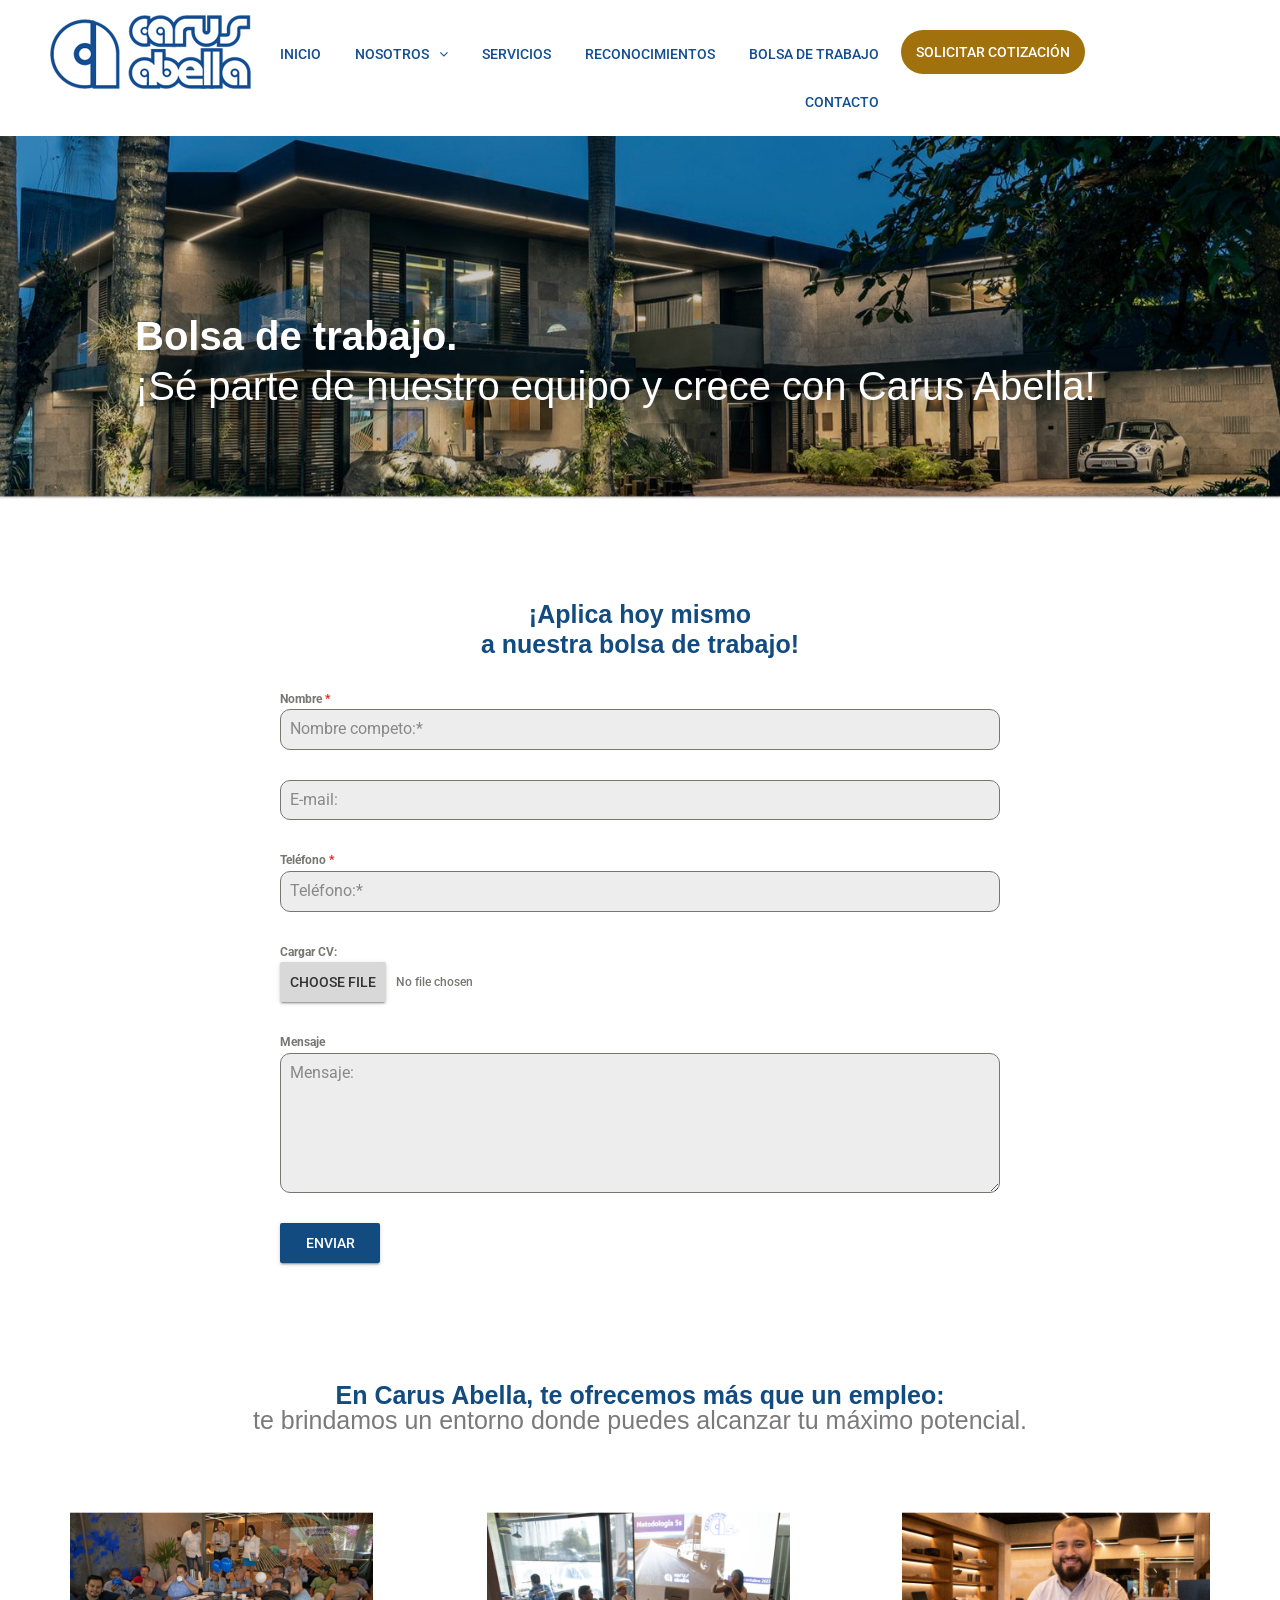
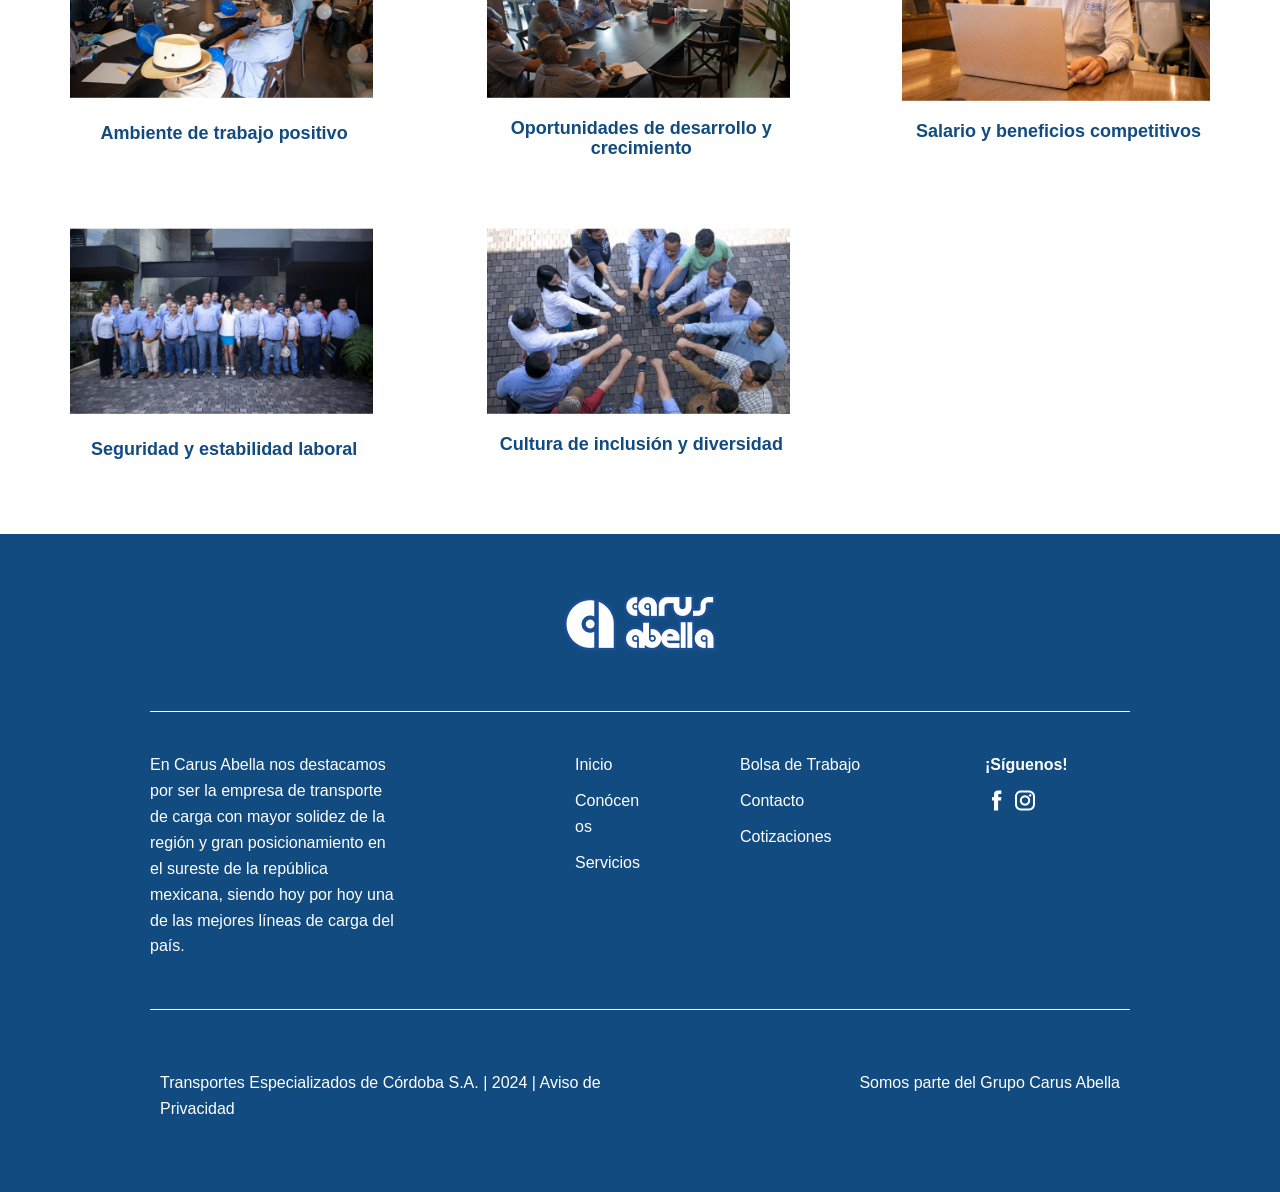
==== bolsa-de-trabajo/index.html @ 5cd4d8a4 "Subir archivos" ====
<!DOCTYPE html>
<html lang="es">

<head><meta charset="UTF-8">
	
	<meta name="viewport" content="width=device-width, initial-scale=1">
	<link rel="profile" href="http://gmpg.org/xfn/11">
		<title>bolsa de trabajo – Carus Abella</title>
<meta name="robots" content="max-image-preview:large">
<link rel="dns-prefetch" href="//fonts.googleapis.com">
<link rel="alternate" type="application/rss+xml" title="Carus Abella » Feed" href="./../feed/index.html">
<link rel="alternate" type="application/rss+xml" title="Carus Abella » RSS de los comentarios" href="./../comments/feed/index.html">
<link rel="alternate" title="oEmbed (JSON)" type="application/json+oembed" href="./../wp-json/oembed/1.0/embed/index.html?url=.%2F%2Fbolsa-de-trabajo%2F">
<link rel="alternate" title="oEmbed (XML)" type="text/xml+oembed" href="./../wp-json/oembed/1.0/embed/index.html?url=.%2F%2Fbolsa-de-trabajo%2F&amp;format=xml">
<style id="wp-img-auto-sizes-contain-inline-css">
img:is([sizes=auto i],[sizes^="auto," i]){contain-intrinsic-size:3000px 1500px}
/*# sourceURL=wp-img-auto-sizes-contain-inline-css */
</style>
<link rel="stylesheet" id="hfe-widgets-style-css" href="./../wp-content/plugins/header-footer-elementor/inc/widgets-css/frontend.css?ver=2.8.8" media="all">
<link rel="stylesheet" id="bootstrap-css" href="./../wp-content/themes/hestia/assets/bootstrap/css/bootstrap.min.css?ver=1.0.2" media="all">
<link rel="stylesheet" id="hestia-font-sizes-css" href="./../wp-content/themes/hestia/assets/css/font-sizes.min.css?ver=3.1.8" media="all">
<style id="wp-emoji-styles-inline-css">

	img.wp-smiley, img.emoji {
		display: inline !important;
		border: none !important;
		box-shadow: none !important;
		height: 1em !important;
		width: 1em !important;
		margin: 0 0.07em !important;
		vertical-align: -0.1em !important;
		background: none !important;
		padding: 0 !important;
	}
/*# sourceURL=wp-emoji-styles-inline-css */
</style>
<style id="classic-theme-styles-inline-css">
/*! This file is auto-generated */
.wp-block-button__link{color:#fff;background-color:#32373c;border-radius:9999px;box-shadow:none;text-decoration:none;padding:calc(.667em + 2px) calc(1.333em + 2px);font-size:1.125em}.wp-block-file__button{background:#32373c;color:#fff;text-decoration:none}
/*# sourceURL=/wp-includes/css/classic-themes.min.css */
</style>
<link rel="stylesheet" id="bplugins-plyrio-css" href="./../wp-content/plugins/html5-video-player/public/css/h5vp.css?ver=2.11.2" media="all">
<style id="safe-svg-svg-icon-style-inline-css">
.safe-svg-cover{text-align:center}.safe-svg-cover .safe-svg-inside{display:inline-block;max-width:100%}.safe-svg-cover svg{fill:currentColor;height:100%;max-height:100%;max-width:100%;width:100%}

/*# sourceURL=./../wp-content/plugins/safe-svg/dist/safe-svg-block-frontend.css */
</style>
<link rel="stylesheet" id="h5vp-view-css" href="./../wp-content/plugins/html5-video-player/build/blocks/view.css?ver=2.11.2" media="all">
<style id="global-styles-inline-css">
:root{--wp--preset--aspect-ratio--square: 1;--wp--preset--aspect-ratio--4-3: 4/3;--wp--preset--aspect-ratio--3-4: 3/4;--wp--preset--aspect-ratio--3-2: 3/2;--wp--preset--aspect-ratio--2-3: 2/3;--wp--preset--aspect-ratio--16-9: 16/9;--wp--preset--aspect-ratio--9-16: 9/16;--wp--preset--color--black: #000000;--wp--preset--color--cyan-bluish-gray: #abb8c3;--wp--preset--color--white: #ffffff;--wp--preset--color--pale-pink: #f78da7;--wp--preset--color--vivid-red: #cf2e2e;--wp--preset--color--luminous-vivid-orange: #ff6900;--wp--preset--color--luminous-vivid-amber: #fcb900;--wp--preset--color--light-green-cyan: #7bdcb5;--wp--preset--color--vivid-green-cyan: #00d084;--wp--preset--color--pale-cyan-blue: #8ed1fc;--wp--preset--color--vivid-cyan-blue: #0693e3;--wp--preset--color--vivid-purple: #9b51e0;--wp--preset--color--accent: #020000;--wp--preset--color--background-color: #ffffff;--wp--preset--color--header-gradient: #a81d84;--wp--preset--gradient--vivid-cyan-blue-to-vivid-purple: linear-gradient(135deg,rgb(6,147,227) 0%,rgb(155,81,224) 100%);--wp--preset--gradient--light-green-cyan-to-vivid-green-cyan: linear-gradient(135deg,rgb(122,220,180) 0%,rgb(0,208,130) 100%);--wp--preset--gradient--luminous-vivid-amber-to-luminous-vivid-orange: linear-gradient(135deg,rgb(252,185,0) 0%,rgb(255,105,0) 100%);--wp--preset--gradient--luminous-vivid-orange-to-vivid-red: linear-gradient(135deg,rgb(255,105,0) 0%,rgb(207,46,46) 100%);--wp--preset--gradient--very-light-gray-to-cyan-bluish-gray: linear-gradient(135deg,rgb(238,238,238) 0%,rgb(169,184,195) 100%);--wp--preset--gradient--cool-to-warm-spectrum: linear-gradient(135deg,rgb(74,234,220) 0%,rgb(151,120,209) 20%,rgb(207,42,186) 40%,rgb(238,44,130) 60%,rgb(251,105,98) 80%,rgb(254,248,76) 100%);--wp--preset--gradient--blush-light-purple: linear-gradient(135deg,rgb(255,206,236) 0%,rgb(152,150,240) 100%);--wp--preset--gradient--blush-bordeaux: linear-gradient(135deg,rgb(254,205,165) 0%,rgb(254,45,45) 50%,rgb(107,0,62) 100%);--wp--preset--gradient--luminous-dusk: linear-gradient(135deg,rgb(255,203,112) 0%,rgb(199,81,192) 50%,rgb(65,88,208) 100%);--wp--preset--gradient--pale-ocean: linear-gradient(135deg,rgb(255,245,203) 0%,rgb(182,227,212) 50%,rgb(51,167,181) 100%);--wp--preset--gradient--electric-grass: linear-gradient(135deg,rgb(202,248,128) 0%,rgb(113,206,126) 100%);--wp--preset--gradient--midnight: linear-gradient(135deg,rgb(2,3,129) 0%,rgb(40,116,252) 100%);--wp--preset--font-size--small: 13px;--wp--preset--font-size--medium: 20px;--wp--preset--font-size--large: 36px;--wp--preset--font-size--x-large: 42px;--wp--preset--spacing--20: 0.44rem;--wp--preset--spacing--30: 0.67rem;--wp--preset--spacing--40: 1rem;--wp--preset--spacing--50: 1.5rem;--wp--preset--spacing--60: 2.25rem;--wp--preset--spacing--70: 3.38rem;--wp--preset--spacing--80: 5.06rem;--wp--preset--shadow--natural: 6px 6px 9px rgba(0, 0, 0, 0.2);--wp--preset--shadow--deep: 12px 12px 50px rgba(0, 0, 0, 0.4);--wp--preset--shadow--sharp: 6px 6px 0px rgba(0, 0, 0, 0.2);--wp--preset--shadow--outlined: 6px 6px 0px -3px rgb(255, 255, 255), 6px 6px rgb(0, 0, 0);--wp--preset--shadow--crisp: 6px 6px 0px rgb(0, 0, 0);}:where(body) { margin: 0; }:where(.is-layout-flex){gap: 0.5em;}:where(.is-layout-grid){gap: 0.5em;}body .is-layout-flex{display: flex;}.is-layout-flex{flex-wrap: wrap;align-items: center;}.is-layout-flex > :is(*, div){margin: 0;}body .is-layout-grid{display: grid;}.is-layout-grid > :is(*, div){margin: 0;}body{padding-top: 0px;padding-right: 0px;padding-bottom: 0px;padding-left: 0px;}:root :where(.wp-element-button, .wp-block-button__link){background-color: #32373c;border-width: 0;color: #fff;font-family: inherit;font-size: inherit;font-style: inherit;font-weight: inherit;letter-spacing: inherit;line-height: inherit;padding-top: calc(0.667em + 2px);padding-right: calc(1.333em + 2px);padding-bottom: calc(0.667em + 2px);padding-left: calc(1.333em + 2px);text-decoration: none;text-transform: inherit;}.has-black-color{color: var(--wp--preset--color--black) !important;}.has-cyan-bluish-gray-color{color: var(--wp--preset--color--cyan-bluish-gray) !important;}.has-white-color{color: var(--wp--preset--color--white) !important;}.has-pale-pink-color{color: var(--wp--preset--color--pale-pink) !important;}.has-vivid-red-color{color: var(--wp--preset--color--vivid-red) !important;}.has-luminous-vivid-orange-color{color: var(--wp--preset--color--luminous-vivid-orange) !important;}.has-luminous-vivid-amber-color{color: var(--wp--preset--color--luminous-vivid-amber) !important;}.has-light-green-cyan-color{color: var(--wp--preset--color--light-green-cyan) !important;}.has-vivid-green-cyan-color{color: var(--wp--preset--color--vivid-green-cyan) !important;}.has-pale-cyan-blue-color{color: var(--wp--preset--color--pale-cyan-blue) !important;}.has-vivid-cyan-blue-color{color: var(--wp--preset--color--vivid-cyan-blue) !important;}.has-vivid-purple-color{color: var(--wp--preset--color--vivid-purple) !important;}.has-accent-color{color: var(--wp--preset--color--accent) !important;}.has-background-color-color{color: var(--wp--preset--color--background-color) !important;}.has-header-gradient-color{color: var(--wp--preset--color--header-gradient) !important;}.has-black-background-color{background-color: var(--wp--preset--color--black) !important;}.has-cyan-bluish-gray-background-color{background-color: var(--wp--preset--color--cyan-bluish-gray) !important;}.has-white-background-color{background-color: var(--wp--preset--color--white) !important;}.has-pale-pink-background-color{background-color: var(--wp--preset--color--pale-pink) !important;}.has-vivid-red-background-color{background-color: var(--wp--preset--color--vivid-red) !important;}.has-luminous-vivid-orange-background-color{background-color: var(--wp--preset--color--luminous-vivid-orange) !important;}.has-luminous-vivid-amber-background-color{background-color: var(--wp--preset--color--luminous-vivid-amber) !important;}.has-light-green-cyan-background-color{background-color: var(--wp--preset--color--light-green-cyan) !important;}.has-vivid-green-cyan-background-color{background-color: var(--wp--preset--color--vivid-green-cyan) !important;}.has-pale-cyan-blue-background-color{background-color: var(--wp--preset--color--pale-cyan-blue) !important;}.has-vivid-cyan-blue-background-color{background-color: var(--wp--preset--color--vivid-cyan-blue) !important;}.has-vivid-purple-background-color{background-color: var(--wp--preset--color--vivid-purple) !important;}.has-accent-background-color{background-color: var(--wp--preset--color--accent) !important;}.has-background-color-background-color{background-color: var(--wp--preset--color--background-color) !important;}.has-header-gradient-background-color{background-color: var(--wp--preset--color--header-gradient) !important;}.has-black-border-color{border-color: var(--wp--preset--color--black) !important;}.has-cyan-bluish-gray-border-color{border-color: var(--wp--preset--color--cyan-bluish-gray) !important;}.has-white-border-color{border-color: var(--wp--preset--color--white) !important;}.has-pale-pink-border-color{border-color: var(--wp--preset--color--pale-pink) !important;}.has-vivid-red-border-color{border-color: var(--wp--preset--color--vivid-red) !important;}.has-luminous-vivid-orange-border-color{border-color: var(--wp--preset--color--luminous-vivid-orange) !important;}.has-luminous-vivid-amber-border-color{border-color: var(--wp--preset--color--luminous-vivid-amber) !important;}.has-light-green-cyan-border-color{border-color: var(--wp--preset--color--light-green-cyan) !important;}.has-vivid-green-cyan-border-color{border-color: var(--wp--preset--color--vivid-green-cyan) !important;}.has-pale-cyan-blue-border-color{border-color: var(--wp--preset--color--pale-cyan-blue) !important;}.has-vivid-cyan-blue-border-color{border-color: var(--wp--preset--color--vivid-cyan-blue) !important;}.has-vivid-purple-border-color{border-color: var(--wp--preset--color--vivid-purple) !important;}.has-accent-border-color{border-color: var(--wp--preset--color--accent) !important;}.has-background-color-border-color{border-color: var(--wp--preset--color--background-color) !important;}.has-header-gradient-border-color{border-color: var(--wp--preset--color--header-gradient) !important;}.has-vivid-cyan-blue-to-vivid-purple-gradient-background{background: var(--wp--preset--gradient--vivid-cyan-blue-to-vivid-purple) !important;}.has-light-green-cyan-to-vivid-green-cyan-gradient-background{background: var(--wp--preset--gradient--light-green-cyan-to-vivid-green-cyan) !important;}.has-luminous-vivid-amber-to-luminous-vivid-orange-gradient-background{background: var(--wp--preset--gradient--luminous-vivid-amber-to-luminous-vivid-orange) !important;}.has-luminous-vivid-orange-to-vivid-red-gradient-background{background: var(--wp--preset--gradient--luminous-vivid-orange-to-vivid-red) !important;}.has-very-light-gray-to-cyan-bluish-gray-gradient-background{background: var(--wp--preset--gradient--very-light-gray-to-cyan-bluish-gray) !important;}.has-cool-to-warm-spectrum-gradient-background{background: var(--wp--preset--gradient--cool-to-warm-spectrum) !important;}.has-blush-light-purple-gradient-background{background: var(--wp--preset--gradient--blush-light-purple) !important;}.has-blush-bordeaux-gradient-background{background: var(--wp--preset--gradient--blush-bordeaux) !important;}.has-luminous-dusk-gradient-background{background: var(--wp--preset--gradient--luminous-dusk) !important;}.has-pale-ocean-gradient-background{background: var(--wp--preset--gradient--pale-ocean) !important;}.has-electric-grass-gradient-background{background: var(--wp--preset--gradient--electric-grass) !important;}.has-midnight-gradient-background{background: var(--wp--preset--gradient--midnight) !important;}.has-small-font-size{font-size: var(--wp--preset--font-size--small) !important;}.has-medium-font-size{font-size: var(--wp--preset--font-size--medium) !important;}.has-large-font-size{font-size: var(--wp--preset--font-size--large) !important;}.has-x-large-font-size{font-size: var(--wp--preset--font-size--x-large) !important;}
:root :where(.wp-block-icon svg){width: 24px;}
:where(.wp-block-post-template.is-layout-flex){gap: 1.25em;}:where(.wp-block-post-template.is-layout-grid){gap: 1.25em;}
:where(.wp-block-term-template.is-layout-flex){gap: 1.25em;}:where(.wp-block-term-template.is-layout-grid){gap: 1.25em;}
:where(.wp-block-columns.is-layout-flex){gap: 2em;}:where(.wp-block-columns.is-layout-grid){gap: 2em;}
:root :where(.wp-block-pullquote){font-size: 1.5em;line-height: 1.6;}
/*# sourceURL=global-styles-inline-css */
</style>
<link rel="stylesheet" id="menu-image-css" href="./../wp-content/plugins/menu-image/includes/css/menu-image.css?ver=3.13" media="all">
<link rel="stylesheet" id="dashicons-css" href="./../wp-includes/css/dashicons.min.css?ver=7.0" media="all">
<link rel="stylesheet" id="hfe-style-css" href="./../wp-content/plugins/header-footer-elementor/assets/css/header-footer-elementor.css?ver=2.8.8" media="all">
<link rel="stylesheet" id="elementor-frontend-css" href="./../wp-content/plugins/elementor/assets/css/frontend.min.css?ver=4.0.9" media="all">
<style id="elementor-frontend-inline-css">
.elementor-kit-5{--e-global-color-primary:#6EC1E4;--e-global-color-secondary:#54595F;--e-global-color-text:#7A7A7A;--e-global-color-accent:#61CE70;--e-global-typography-primary-font-family:"Roboto";--e-global-typography-primary-font-weight:600;--e-global-typography-secondary-font-family:"Roboto Slab";--e-global-typography-secondary-font-weight:400;--e-global-typography-text-font-family:"Roboto";--e-global-typography-text-font-weight:400;--e-global-typography-accent-font-family:"Roboto";--e-global-typography-accent-font-weight:500;}.elementor-section.elementor-section-boxed > .elementor-container{max-width:1140px;}.e-con{--container-max-width:1140px;}.elementor-widget:not(:last-child){margin-block-end:20px;}.elementor-element{--widgets-spacing:20px 20px;--widgets-spacing-row:20px;--widgets-spacing-column:20px;}{}h1.entry-title{display:var(--page-title-display);}@media(max-width:1024px){.elementor-section.elementor-section-boxed > .elementor-container{max-width:1024px;}.e-con{--container-max-width:1024px;}}@media(max-width:767px){.elementor-section.elementor-section-boxed > .elementor-container{max-width:767px;}.e-con{--container-max-width:767px;}}
.elementor-widget-image .widget-image-caption{color:var( --e-global-color-text );font-family:var( --e-global-typography-text-font-family ), Sans-serif;font-weight:var( --e-global-typography-text-font-weight );}.elementor-widget-text-editor{font-family:var( --e-global-typography-text-font-family ), Sans-serif;font-weight:var( --e-global-typography-text-font-weight );color:var( --e-global-color-text );}.elementor-widget-text-editor.elementor-drop-cap-view-stacked .elementor-drop-cap{background-color:var( --e-global-color-primary );}.elementor-widget-text-editor.elementor-drop-cap-view-framed .elementor-drop-cap, .elementor-widget-text-editor.elementor-drop-cap-view-default .elementor-drop-cap{color:var( --e-global-color-primary );border-color:var( --e-global-color-primary );}.elementor-2999 .elementor-element.elementor-element-6e03556 > .elementor-widget-container{padding:0px 0px 0px 135px;}.elementor-2999 .elementor-element.elementor-element-6e03556{top:20vh;font-family:"Arial", Sans-serif;font-size:40px;font-weight:300;line-height:40px;color:#FFFFFF;}.elementor-2999 .elementor-element.elementor-element-9365254{--spacer-size:50px;}.elementor-2999 .elementor-element.elementor-element-f4ac212{text-align:center;font-family:"Arial", Sans-serif;font-size:25px;font-weight:400;line-height:30px;}.elementor-2999 .elementor-element.elementor-element-7ba4df1 > .elementor-widget-container{padding:0px 200px 0px 200px;}.elementor-2999 .elementor-element.elementor-element-4d7bbac{--spacer-size:50px;}.elementor-2999 .elementor-element.elementor-element-529a1b4{text-align:center;font-family:"Arial", Sans-serif;font-size:25px;font-weight:400;line-height:25px;}.elementor-2999 .elementor-element.elementor-element-9777c4f{--spacer-size:49px;}.elementor-2999 .elementor-element.elementor-element-191737a > .elementor-element-populated{border-style:solid;border-width:0px 0px 0px 0px;border-color:#C5C5C9;}.elementor-2999 .elementor-element.elementor-element-e1379dc img{border-radius:0px 0px 0px 0px;}.elementor-2999 .elementor-element.elementor-element-f38fb76 > .elementor-widget-container{margin:0px 0px 0px 0px;padding:0px 0px 0px 5px;}.elementor-2999 .elementor-element.elementor-element-f38fb76{text-align:center;font-family:"Arial", Sans-serif;font-size:18px;font-weight:400;line-height:30px;}.elementor-2999 .elementor-element.elementor-element-3965e87 > .elementor-element-populated{border-style:solid;border-width:0px 0px 0px 0px;border-color:#C5C5C9;}.elementor-2999 .elementor-element.elementor-element-d122983 img{border-radius:0px 0px 0px 0px;}.elementor-2999 .elementor-element.elementor-element-5b61794 > .elementor-widget-container{margin:0px 0px 0px 0px;padding:0px 0px 0px 5px;}.elementor-2999 .elementor-element.elementor-element-5b61794{text-align:center;font-family:"Arial", Sans-serif;font-size:18px;font-weight:400;line-height:20px;}.elementor-2999 .elementor-element.elementor-element-4f1ffe4 > .elementor-element-populated{border-style:solid;border-width:0px 0px 0px 0px;border-color:#C5C5C9;}.elementor-2999 .elementor-element.elementor-element-4f1ffe4 > .elementor-element-populated, .elementor-2999 .elementor-element.elementor-element-4f1ffe4 > .elementor-element-populated > .elementor-background-overlay, .elementor-2999 .elementor-element.elementor-element-4f1ffe4 > .elementor-background-slideshow{border-radius:0px 0px 0px 0px;}.elementor-2999 .elementor-element.elementor-element-2f3002d img{border-radius:0px 0px 0px 0px;}.elementor-2999 .elementor-element.elementor-element-ab7e2c0 > .elementor-widget-container{margin:0px 0px 0px 0px;padding:0px 0px 0px 5px;}.elementor-2999 .elementor-element.elementor-element-ab7e2c0{text-align:center;font-family:"Arial", Sans-serif;font-size:18px;font-weight:400;line-height:20px;}.elementor-2999 .elementor-element.elementor-element-907b21e{--spacer-size:50px;}.elementor-2999 .elementor-element.elementor-element-3047588 > .elementor-element-populated{border-style:solid;border-width:0px 0px 0px 0px;border-color:#C5C5C9;}.elementor-2999 .elementor-element.elementor-element-4208e9c img{border-radius:0px 0px 0px 0px;}.elementor-2999 .elementor-element.elementor-element-4898b20 > .elementor-widget-container{margin:0px 0px 0px 0px;padding:0px 0px 0px 5px;}.elementor-2999 .elementor-element.elementor-element-4898b20{text-align:center;font-family:"Arial", Sans-serif;font-size:18px;font-weight:400;line-height:30px;}.elementor-2999 .elementor-element.elementor-element-a272a7b > .elementor-element-populated{border-style:solid;border-width:0px 0px 0px 0px;border-color:#C5C5C9;}.elementor-2999 .elementor-element.elementor-element-6572ff7 img{border-radius:0px 0px 0px 0px;}.elementor-2999 .elementor-element.elementor-element-a1c27c8 > .elementor-widget-container{margin:0px 0px 0px 0px;padding:0px 0px 0px 5px;}.elementor-2999 .elementor-element.elementor-element-a1c27c8{text-align:center;font-family:"Arial", Sans-serif;font-size:18px;font-weight:400;line-height:20px;}.elementor-2999 .elementor-element.elementor-element-1f1ef4b > .elementor-element-populated{border-style:solid;border-width:0px 0px 0px 0px;border-color:#C5C5C9;}.elementor-2999 .elementor-element.elementor-element-1f1ef4b > .elementor-element-populated, .elementor-2999 .elementor-element.elementor-element-1f1ef4b > .elementor-element-populated > .elementor-background-overlay, .elementor-2999 .elementor-element.elementor-element-1f1ef4b > .elementor-background-slideshow{border-radius:0px 0px 0px 0px;}.elementor-2999 .elementor-element.elementor-element-cbbe974{--spacer-size:50px;}.elementor-2999 .elementor-element.elementor-element-33eeb5e > .elementor-widget-container{padding:0px 0px 0px 135px;}.elementor-2999 .elementor-element.elementor-element-33eeb5e{top:20vh;font-family:"Arial", Sans-serif;font-size:40px;font-weight:300;line-height:40px;color:#FFFFFF;}.elementor-2999 .elementor-element.elementor-element-855ef41{text-align:center;font-family:"Arial", Sans-serif;font-size:25px;font-weight:400;line-height:30px;}.elementor-2999 .elementor-element.elementor-element-f0a836b > .elementor-widget-container{padding:0px 200px 0px 200px;}.elementor-2999 .elementor-element.elementor-element-2d480ae{text-align:center;font-family:"Arial", Sans-serif;font-size:25px;font-weight:400;line-height:25px;}.elementor-2999 .elementor-element.elementor-element-6b2e16b > .elementor-element-populated{border-style:solid;border-width:0px 0px 0px 0px;border-color:#C5C5C9;}.elementor-2999 .elementor-element.elementor-element-898d9a2 img{border-radius:0px 0px 0px 0px;}.elementor-2999 .elementor-element.elementor-element-bdb1030 > .elementor-widget-container{margin:0px 0px 0px 0px;padding:0px 0px 0px 5px;}.elementor-2999 .elementor-element.elementor-element-bdb1030{text-align:center;font-family:"Arial", Sans-serif;font-size:18px;font-weight:400;line-height:30px;}.elementor-2999 .elementor-element.elementor-element-1d609b7 > .elementor-element-populated{border-style:solid;border-width:0px 0px 0px 0px;border-color:#C5C5C9;}.elementor-2999 .elementor-element.elementor-element-2d7e07e img{border-radius:0px 0px 0px 0px;}.elementor-2999 .elementor-element.elementor-element-ee02526 > .elementor-widget-container{margin:0px 0px 0px 0px;padding:0px 0px 0px 5px;}.elementor-2999 .elementor-element.elementor-element-ee02526{text-align:center;font-family:"Arial", Sans-serif;font-size:18px;font-weight:400;line-height:20px;}.elementor-2999 .elementor-element.elementor-element-3076d3d > .elementor-element-populated{border-style:solid;border-width:0px 0px 0px 0px;border-color:#C5C5C9;}.elementor-2999 .elementor-element.elementor-element-3076d3d > .elementor-element-populated, .elementor-2999 .elementor-element.elementor-element-3076d3d > .elementor-element-populated > .elementor-background-overlay, .elementor-2999 .elementor-element.elementor-element-3076d3d > .elementor-background-slideshow{border-radius:0px 0px 0px 0px;}.elementor-2999 .elementor-element.elementor-element-f3530dd img{border-radius:0px 0px 0px 0px;}.elementor-2999 .elementor-element.elementor-element-b09d57b > .elementor-widget-container{margin:0px 0px 0px 0px;padding:0px 0px 0px 5px;}.elementor-2999 .elementor-element.elementor-element-b09d57b{text-align:center;font-family:"Arial", Sans-serif;font-size:18px;font-weight:400;line-height:20px;}.elementor-2999 .elementor-element.elementor-element-7b996d9 > .elementor-element-populated{border-style:solid;border-width:0px 0px 0px 0px;border-color:#C5C5C9;}.elementor-2999 .elementor-element.elementor-element-796e6f8 img{border-radius:0px 0px 0px 0px;}.elementor-2999 .elementor-element.elementor-element-3f36c82 > .elementor-widget-container{margin:0px 0px 0px 0px;padding:0px 0px 0px 5px;}.elementor-2999 .elementor-element.elementor-element-3f36c82{text-align:center;font-family:"Arial", Sans-serif;font-size:18px;font-weight:400;line-height:30px;}.elementor-2999 .elementor-element.elementor-element-5749b90 > .elementor-element-populated{border-style:solid;border-width:0px 0px 0px 0px;border-color:#C5C5C9;}.elementor-2999 .elementor-element.elementor-element-2c5514e img{border-radius:0px 0px 0px 0px;}.elementor-2999 .elementor-element.elementor-element-5411cee > .elementor-widget-container{margin:0px 0px 0px 0px;padding:0px 0px 0px 5px;}.elementor-2999 .elementor-element.elementor-element-5411cee{text-align:center;font-family:"Arial", Sans-serif;font-size:18px;font-weight:400;line-height:20px;}.elementor-2999 .elementor-element.elementor-element-d28620d > .elementor-element-populated{border-style:solid;border-width:0px 0px 0px 0px;border-color:#C5C5C9;}.elementor-2999 .elementor-element.elementor-element-d28620d > .elementor-element-populated, .elementor-2999 .elementor-element.elementor-element-d28620d > .elementor-element-populated > .elementor-background-overlay, .elementor-2999 .elementor-element.elementor-element-d28620d > .elementor-background-slideshow{border-radius:0px 0px 0px 0px;}@media(max-width:767px){.elementor-2999 .elementor-element.elementor-element-33eeb5e > .elementor-widget-container{padding:0px 15px 0px 15px;}.elementor-2999 .elementor-element.elementor-element-33eeb5e{top:15vh;font-size:30px;line-height:1em;}.elementor-2999 .elementor-element.elementor-element-f0a836b > .elementor-widget-container{padding:0px 0px 0px 15px;}.elementor-2999 .elementor-element.elementor-element-2d480ae > .elementor-widget-container{padding:0px 0px 30px 0px;}.elementor-2999 .elementor-element.elementor-element-6b2e16b > .elementor-element-populated{padding:0px 15px 0px 15px;}.elementor-2999 .elementor-element.elementor-element-bdb1030 > .elementor-widget-container{padding:0px 0px 15px 0px;}.elementor-2999 .elementor-element.elementor-element-1d609b7 > .elementor-element-populated{padding:0px 15px 0px 15px;}.elementor-2999 .elementor-element.elementor-element-ee02526 > .elementor-widget-container{padding:0px 0px 30px 0px;}.elementor-2999 .elementor-element.elementor-element-3076d3d > .elementor-element-populated{padding:0px 15px 0px 15px;}.elementor-2999 .elementor-element.elementor-element-b09d57b > .elementor-widget-container{padding:0px 0px 30px 0px;}.elementor-2999 .elementor-element.elementor-element-7b996d9 > .elementor-element-populated{padding:0px 15px 0px 15px;}.elementor-2999 .elementor-element.elementor-element-3f36c82 > .elementor-widget-container{padding:0px 0px 30px 0px;}.elementor-2999 .elementor-element.elementor-element-5749b90 > .elementor-element-populated{padding:0px 15px 0px 15px;}.elementor-2999 .elementor-element.elementor-element-5411cee > .elementor-widget-container{padding:0px 0px 30px 0px;}}@media(min-width:768px){.elementor-2999 .elementor-element.elementor-element-191737a{width:26.6%;}.elementor-2999 .elementor-element.elementor-element-f365b3a{width:10%;}.elementor-2999 .elementor-element.elementor-element-3965e87{width:26.6%;}.elementor-2999 .elementor-element.elementor-element-712caca{width:9.8%;}.elementor-2999 .elementor-element.elementor-element-4f1ffe4{width:27%;}.elementor-2999 .elementor-element.elementor-element-3047588{width:26.6%;}.elementor-2999 .elementor-element.elementor-element-f5b1a58{width:10%;}.elementor-2999 .elementor-element.elementor-element-a272a7b{width:26.6%;}.elementor-2999 .elementor-element.elementor-element-0255bf6{width:9.8%;}.elementor-2999 .elementor-element.elementor-element-1f1ef4b{width:27%;}.elementor-2999 .elementor-element.elementor-element-6b2e16b{width:26.6%;}.elementor-2999 .elementor-element.elementor-element-a08f266{width:10%;}.elementor-2999 .elementor-element.elementor-element-1d609b7{width:26.6%;}.elementor-2999 .elementor-element.elementor-element-d172891{width:9.8%;}.elementor-2999 .elementor-element.elementor-element-3076d3d{width:27%;}.elementor-2999 .elementor-element.elementor-element-7b996d9{width:26.6%;}.elementor-2999 .elementor-element.elementor-element-840198c{width:10%;}.elementor-2999 .elementor-element.elementor-element-5749b90{width:26.6%;}.elementor-2999 .elementor-element.elementor-element-9ea36c5{width:9.8%;}.elementor-2999 .elementor-element.elementor-element-d28620d{width:27%;}}
.elementor-412 .elementor-element.elementor-element-544af48:not(.elementor-motion-effects-element-type-background), .elementor-412 .elementor-element.elementor-element-544af48 > .elementor-motion-effects-container > .elementor-motion-effects-layer{background-color:#FFFFFF;}.elementor-412 .elementor-element.elementor-element-544af48{transition:background 0.3s, border 0.3s, border-radius 0.3s, box-shadow 0.3s;padding:10px 0px 10px 0px;}.elementor-412 .elementor-element.elementor-element-544af48 > .elementor-background-overlay{transition:background 0.3s, border-radius 0.3s, opacity 0.3s;}.elementor-widget-image .widget-image-caption{color:var( --e-global-color-text );font-family:var( --e-global-typography-text-font-family ), Sans-serif;font-weight:var( --e-global-typography-text-font-weight );}.elementor-412 .elementor-element.elementor-element-8bf7a8b{text-align:end;}.elementor-widget-navigation-menu .menu-item a.hfe-menu-item.elementor-button{background-color:var( --e-global-color-accent );font-family:var( --e-global-typography-accent-font-family ), Sans-serif;font-weight:var( --e-global-typography-accent-font-weight );}.elementor-widget-navigation-menu .menu-item a.hfe-menu-item.elementor-button:hover{background-color:var( --e-global-color-accent );}.elementor-widget-navigation-menu a.hfe-menu-item, .elementor-widget-navigation-menu a.hfe-sub-menu-item{font-family:var( --e-global-typography-primary-font-family ), Sans-serif;font-weight:var( --e-global-typography-primary-font-weight );}.elementor-widget-navigation-menu .menu-item a.hfe-menu-item, .elementor-widget-navigation-menu .sub-menu a.hfe-sub-menu-item{color:var( --e-global-color-text );}.elementor-widget-navigation-menu .menu-item a.hfe-menu-item:hover,
								.elementor-widget-navigation-menu .sub-menu a.hfe-sub-menu-item:hover,
								.elementor-widget-navigation-menu .menu-item.current-menu-item a.hfe-menu-item,
								.elementor-widget-navigation-menu .menu-item a.hfe-menu-item.highlighted,
								.elementor-widget-navigation-menu .menu-item a.hfe-menu-item:focus{color:var( --e-global-color-accent );}.elementor-widget-navigation-menu .hfe-nav-menu-layout:not(.hfe-pointer__framed) .menu-item.parent a.hfe-menu-item:before,
								.elementor-widget-navigation-menu .hfe-nav-menu-layout:not(.hfe-pointer__framed) .menu-item.parent a.hfe-menu-item:after{background-color:var( --e-global-color-accent );}.elementor-widget-navigation-menu .hfe-nav-menu-layout:not(.hfe-pointer__framed) .menu-item.parent .sub-menu .hfe-has-submenu-container a:after{background-color:var( --e-global-color-accent );}.elementor-widget-navigation-menu .hfe-pointer__framed .menu-item.parent a.hfe-menu-item:before,
								.elementor-widget-navigation-menu .hfe-pointer__framed .menu-item.parent a.hfe-menu-item:after{border-color:var( --e-global-color-accent );}
							.elementor-widget-navigation-menu .sub-menu li a.hfe-sub-menu-item,
							.elementor-widget-navigation-menu nav.hfe-dropdown li a.hfe-sub-menu-item,
							.elementor-widget-navigation-menu nav.hfe-dropdown li a.hfe-menu-item,
							.elementor-widget-navigation-menu nav.hfe-dropdown-expandible li a.hfe-menu-item,
							.elementor-widget-navigation-menu nav.hfe-dropdown-expandible li a.hfe-sub-menu-item{font-family:var( --e-global-typography-accent-font-family ), Sans-serif;font-weight:var( --e-global-typography-accent-font-weight );}.elementor-412 .elementor-element.elementor-element-02c76a7 .menu-item a.hfe-menu-item{padding-left:17px;padding-right:17px;}.elementor-412 .elementor-element.elementor-element-02c76a7 .menu-item a.hfe-sub-menu-item{padding-left:calc( 17px + 20px );padding-right:17px;}.elementor-412 .elementor-element.elementor-element-02c76a7 .hfe-nav-menu__layout-vertical .menu-item ul ul a.hfe-sub-menu-item{padding-left:calc( 17px + 40px );padding-right:17px;}.elementor-412 .elementor-element.elementor-element-02c76a7 .hfe-nav-menu__layout-vertical .menu-item ul ul ul a.hfe-sub-menu-item{padding-left:calc( 17px + 60px );padding-right:17px;}.elementor-412 .elementor-element.elementor-element-02c76a7 .hfe-nav-menu__layout-vertical .menu-item ul ul ul ul a.hfe-sub-menu-item{padding-left:calc( 17px + 80px );padding-right:17px;}.elementor-412 .elementor-element.elementor-element-02c76a7 .menu-item a.hfe-menu-item, .elementor-412 .elementor-element.elementor-element-02c76a7 .menu-item a.hfe-sub-menu-item{padding-top:15px;padding-bottom:15px;}body:not(.rtl) .elementor-412 .elementor-element.elementor-element-02c76a7 .hfe-nav-menu__layout-horizontal .hfe-nav-menu > li.menu-item:not(:last-child){margin-right:0px;}body.rtl .elementor-412 .elementor-element.elementor-element-02c76a7 .hfe-nav-menu__layout-horizontal .hfe-nav-menu > li.menu-item:not(:last-child){margin-left:0px;}.elementor-412 .elementor-element.elementor-element-02c76a7 nav:not(.hfe-nav-menu__layout-horizontal) .hfe-nav-menu > li.menu-item:not(:last-child){margin-bottom:0px;}body:not(.rtl) .elementor-412 .elementor-element.elementor-element-02c76a7 .hfe-nav-menu__layout-horizontal .hfe-nav-menu > li.menu-item{margin-bottom:0px;}.elementor-412 .elementor-element.elementor-element-02c76a7 .sub-menu{border-radius:0px 0px 0px 0px;}.elementor-412 .elementor-element.elementor-element-02c76a7 .sub-menu li.menu-item:first-child{border-top-left-radius:0px;border-top-right-radius:0px;overflow:hidden;}.elementor-412 .elementor-element.elementor-element-02c76a7 .sub-menu li.menu-item:last-child{border-bottom-right-radius:0px;border-bottom-left-radius:0px;overflow:hidden;}.elementor-412 .elementor-element.elementor-element-02c76a7 nav.hfe-dropdown{border-radius:0px 0px 0px 0px;}.elementor-412 .elementor-element.elementor-element-02c76a7 nav.hfe-dropdown li.menu-item:first-child{border-top-left-radius:0px;border-top-right-radius:0px;overflow:hidden;}.elementor-412 .elementor-element.elementor-element-02c76a7 nav.hfe-dropdown li.menu-item:last-child{border-bottom-right-radius:0px;border-bottom-left-radius:0px;overflow:hidden;}.elementor-412 .elementor-element.elementor-element-02c76a7 nav.hfe-dropdown-expandible{border-radius:0px 0px 0px 0px;}.elementor-412 .elementor-element.elementor-element-02c76a7 nav.hfe-dropdown-expandible li.menu-item:first-child{border-top-left-radius:0px;border-top-right-radius:0px;overflow:hidden;}.elementor-412 .elementor-element.elementor-element-02c76a7 nav.hfe-dropdown-expandible li.menu-item:last-child{border-bottom-right-radius:0px;border-bottom-left-radius:0px;overflow:hidden;}.elementor-412 .elementor-element.elementor-element-02c76a7 ul.sub-menu{width:250px;}.elementor-412 .elementor-element.elementor-element-02c76a7 .sub-menu li a.hfe-sub-menu-item,
						.elementor-412 .elementor-element.elementor-element-02c76a7 nav.hfe-dropdown li a.hfe-menu-item,
						.elementor-412 .elementor-element.elementor-element-02c76a7 nav.hfe-dropdown-expandible li a.hfe-menu-item{padding-left:5px;padding-right:5px;}.elementor-412 .elementor-element.elementor-element-02c76a7 nav.hfe-dropdown-expandible a.hfe-sub-menu-item,
						.elementor-412 .elementor-element.elementor-element-02c76a7 nav.hfe-dropdown li a.hfe-sub-menu-item{padding-left:calc( 5px + 20px );padding-right:5px;}.elementor-412 .elementor-element.elementor-element-02c76a7 .hfe-dropdown .menu-item ul ul a.hfe-sub-menu-item,
						.elementor-412 .elementor-element.elementor-element-02c76a7 .hfe-dropdown-expandible .menu-item ul ul a.hfe-sub-menu-item{padding-left:calc( 5px + 40px );padding-right:5px;}.elementor-412 .elementor-element.elementor-element-02c76a7 .hfe-dropdown .menu-item ul ul ul a.hfe-sub-menu-item,
						.elementor-412 .elementor-element.elementor-element-02c76a7 .hfe-dropdown-expandible .menu-item ul ul ul a.hfe-sub-menu-item{padding-left:calc( 5px + 60px );padding-right:5px;}.elementor-412 .elementor-element.elementor-element-02c76a7 .hfe-dropdown .menu-item ul ul ul ul a.hfe-sub-menu-item,
						.elementor-412 .elementor-element.elementor-element-02c76a7 .hfe-dropdown-expandible .menu-item ul ul ul ul a.hfe-sub-menu-item{padding-left:calc( 5px + 80px );padding-right:5px;}.elementor-412 .elementor-element.elementor-element-02c76a7 .sub-menu a.hfe-sub-menu-item,
						 .elementor-412 .elementor-element.elementor-element-02c76a7 nav.hfe-dropdown li a.hfe-menu-item,
						 .elementor-412 .elementor-element.elementor-element-02c76a7 nav.hfe-dropdown li a.hfe-sub-menu-item,
						 .elementor-412 .elementor-element.elementor-element-02c76a7 nav.hfe-dropdown-expandible li a.hfe-menu-item,
						 .elementor-412 .elementor-element.elementor-element-02c76a7 nav.hfe-dropdown-expandible li a.hfe-sub-menu-item{padding-top:15px;padding-bottom:15px;}.elementor-412 .elementor-element.elementor-element-02c76a7 > .elementor-widget-container{margin:0px 0px 0px 0px;padding:20px 0px 0px 0px;border-style:none;border-radius:0px 0px 0px 0px;}.elementor-412 .elementor-element.elementor-element-02c76a7 .hfe-nav-menu__toggle{margin:0 auto;}.elementor-412 .elementor-element.elementor-element-02c76a7 a.hfe-menu-item, .elementor-412 .elementor-element.elementor-element-02c76a7 a.hfe-sub-menu-item{font-family:"Roboto", Sans-serif;font-size:14px;font-weight:500;line-height:18px;word-spacing:0px;}.elementor-412 .elementor-element.elementor-element-02c76a7 .menu-item a.hfe-menu-item, .elementor-412 .elementor-element.elementor-element-02c76a7 .sub-menu a.hfe-sub-menu-item{color:#144E92;}.elementor-412 .elementor-element.elementor-element-02c76a7 .menu-item a.hfe-menu-item:hover,
								.elementor-412 .elementor-element.elementor-element-02c76a7 .sub-menu a.hfe-sub-menu-item:hover,
								.elementor-412 .elementor-element.elementor-element-02c76a7 .menu-item.current-menu-item a.hfe-menu-item,
								.elementor-412 .elementor-element.elementor-element-02c76a7 .menu-item a.hfe-menu-item.highlighted,
								.elementor-412 .elementor-element.elementor-element-02c76a7 .menu-item a.hfe-menu-item:focus{color:#FFFFFF;background-color:#1B4E92;}.elementor-412 .elementor-element.elementor-element-02c76a7 .sub-menu a.hfe-sub-menu-item,
								.elementor-412 .elementor-element.elementor-element-02c76a7 .elementor-menu-toggle,
								.elementor-412 .elementor-element.elementor-element-02c76a7 nav.hfe-dropdown li a.hfe-menu-item,
								.elementor-412 .elementor-element.elementor-element-02c76a7 nav.hfe-dropdown li a.hfe-sub-menu-item,
								.elementor-412 .elementor-element.elementor-element-02c76a7 nav.hfe-dropdown-expandible li a.hfe-menu-item,
								.elementor-412 .elementor-element.elementor-element-02c76a7 nav.hfe-dropdown-expandible li a.hfe-sub-menu-item{color:#FFFFFF;}.elementor-412 .elementor-element.elementor-element-02c76a7 .sub-menu,
								.elementor-412 .elementor-element.elementor-element-02c76a7 nav.hfe-dropdown,
								.elementor-412 .elementor-element.elementor-element-02c76a7 nav.hfe-dropdown-expandible,
								.elementor-412 .elementor-element.elementor-element-02c76a7 nav.hfe-dropdown .menu-item a.hfe-menu-item,
								.elementor-412 .elementor-element.elementor-element-02c76a7 nav.hfe-dropdown .menu-item a.hfe-sub-menu-item{background-color:#144E92;}.elementor-412 .elementor-element.elementor-element-02c76a7 .sub-menu li.menu-item:not(:last-child),
						.elementor-412 .elementor-element.elementor-element-02c76a7 nav.hfe-dropdown li.menu-item:not(:last-child),
						.elementor-412 .elementor-element.elementor-element-02c76a7 nav.hfe-dropdown-expandible li.menu-item:not(:last-child){border-bottom-style:none;}.elementor-widget-button .elementor-button{background-color:var( --e-global-color-accent );font-family:var( --e-global-typography-accent-font-family ), Sans-serif;font-weight:var( --e-global-typography-accent-font-weight );}.elementor-412 .elementor-element.elementor-element-4f468fe .elementor-button{background-color:#A0710C;font-family:"Roboto", Sans-serif;font-size:14px;font-weight:500;border-radius:22px 22px 22px 22px;padding:15px 15px 15px 15px;}.elementor-412 .elementor-element.elementor-element-4f468fe > .elementor-widget-container{padding:20px 0px 0px 5px;}.elementor-412 .elementor-element.elementor-element-817ed04:not(.elementor-motion-effects-element-type-background), .elementor-412 .elementor-element.elementor-element-817ed04 > .elementor-motion-effects-container > .elementor-motion-effects-layer{background-color:#FFFFFF;}.elementor-412 .elementor-element.elementor-element-817ed04{transition:background 0.3s, border 0.3s, border-radius 0.3s, box-shadow 0.3s;padding:10px 0px 10px 0px;}.elementor-412 .elementor-element.elementor-element-817ed04 > .elementor-background-overlay{transition:background 0.3s, border-radius 0.3s, opacity 0.3s;}.elementor-412 .elementor-element.elementor-element-e4b3a96 .hfe-nav-menu__toggle,
						.elementor-412 .elementor-element.elementor-element-e4b3a96 .hfe-nav-menu-icon{margin:0 auto;justify-content:center;}.elementor-412 .elementor-element.elementor-element-e4b3a96 li.menu-item a{justify-content:space-between;}.elementor-412 .elementor-element.elementor-element-e4b3a96 li.hfe-button-wrapper{text-align:space-between;}.elementor-412 .elementor-element.elementor-element-e4b3a96.hfe-menu-item-flex-end li.hfe-button-wrapper{text-align:right;}.elementor-412 .elementor-element.elementor-element-e4b3a96 .hfe-flyout-wrapper .hfe-side{width:300px;}.elementor-412 .elementor-element.elementor-element-e4b3a96 .hfe-flyout-open.left{left:-300px;}.elementor-412 .elementor-element.elementor-element-e4b3a96 .hfe-flyout-open.right{right:-300px;}.elementor-412 .elementor-element.elementor-element-e4b3a96 .hfe-flyout-content{padding:30px;background-color:#FFFFFF;}.elementor-412 .elementor-element.elementor-element-e4b3a96 .menu-item a.hfe-menu-item{padding-left:20px;padding-right:20px;}.elementor-412 .elementor-element.elementor-element-e4b3a96 .menu-item a.hfe-sub-menu-item{padding-left:calc( 20px + 20px );padding-right:20px;}.elementor-412 .elementor-element.elementor-element-e4b3a96 .hfe-nav-menu__layout-vertical .menu-item ul ul a.hfe-sub-menu-item{padding-left:calc( 20px + 40px );padding-right:20px;}.elementor-412 .elementor-element.elementor-element-e4b3a96 .hfe-nav-menu__layout-vertical .menu-item ul ul ul a.hfe-sub-menu-item{padding-left:calc( 20px + 60px );padding-right:20px;}.elementor-412 .elementor-element.elementor-element-e4b3a96 .hfe-nav-menu__layout-vertical .menu-item ul ul ul ul a.hfe-sub-menu-item{padding-left:calc( 20px + 80px );padding-right:20px;}.elementor-412 .elementor-element.elementor-element-e4b3a96 .menu-item a.hfe-menu-item, .elementor-412 .elementor-element.elementor-element-e4b3a96 .menu-item a.hfe-sub-menu-item{padding-top:15px;padding-bottom:15px;}body:not(.rtl) .elementor-412 .elementor-element.elementor-element-e4b3a96 .hfe-nav-menu__layout-horizontal .hfe-nav-menu > li.menu-item:not(:last-child){margin-right:0px;}body.rtl .elementor-412 .elementor-element.elementor-element-e4b3a96 .hfe-nav-menu__layout-horizontal .hfe-nav-menu > li.menu-item:not(:last-child){margin-left:0px;}.elementor-412 .elementor-element.elementor-element-e4b3a96 nav:not(.hfe-nav-menu__layout-horizontal) .hfe-nav-menu > li.menu-item:not(:last-child){margin-bottom:0px;}.elementor-412 .elementor-element.elementor-element-e4b3a96 .sub-menu{border-radius:0px 0px 0px 0px;}.elementor-412 .elementor-element.elementor-element-e4b3a96 .sub-menu li.menu-item:first-child{border-top-left-radius:0px;border-top-right-radius:0px;overflow:hidden;}.elementor-412 .elementor-element.elementor-element-e4b3a96 .sub-menu li.menu-item:last-child{border-bottom-right-radius:0px;border-bottom-left-radius:0px;overflow:hidden;}.elementor-412 .elementor-element.elementor-element-e4b3a96 nav.hfe-dropdown{border-radius:0px 0px 0px 0px;}.elementor-412 .elementor-element.elementor-element-e4b3a96 nav.hfe-dropdown li.menu-item:first-child{border-top-left-radius:0px;border-top-right-radius:0px;overflow:hidden;}.elementor-412 .elementor-element.elementor-element-e4b3a96 nav.hfe-dropdown li.menu-item:last-child{border-bottom-right-radius:0px;border-bottom-left-radius:0px;overflow:hidden;}.elementor-412 .elementor-element.elementor-element-e4b3a96 nav.hfe-dropdown-expandible{border-radius:0px 0px 0px 0px;}.elementor-412 .elementor-element.elementor-element-e4b3a96 nav.hfe-dropdown-expandible li.menu-item:first-child{border-top-left-radius:0px;border-top-right-radius:0px;overflow:hidden;}.elementor-412 .elementor-element.elementor-element-e4b3a96 nav.hfe-dropdown-expandible li.menu-item:last-child{border-bottom-right-radius:0px;border-bottom-left-radius:0px;overflow:hidden;}.elementor-412 .elementor-element.elementor-element-e4b3a96 .sub-menu li a.hfe-sub-menu-item,
						.elementor-412 .elementor-element.elementor-element-e4b3a96 nav.hfe-dropdown li a.hfe-menu-item,
						.elementor-412 .elementor-element.elementor-element-e4b3a96 nav.hfe-dropdown-expandible li a.hfe-menu-item{padding-left:0px;padding-right:0px;}.elementor-412 .elementor-element.elementor-element-e4b3a96 nav.hfe-dropdown-expandible a.hfe-sub-menu-item,
						.elementor-412 .elementor-element.elementor-element-e4b3a96 nav.hfe-dropdown li a.hfe-sub-menu-item{padding-left:calc( 0px + 20px );padding-right:0px;}.elementor-412 .elementor-element.elementor-element-e4b3a96 .hfe-dropdown .menu-item ul ul a.hfe-sub-menu-item,
						.elementor-412 .elementor-element.elementor-element-e4b3a96 .hfe-dropdown-expandible .menu-item ul ul a.hfe-sub-menu-item{padding-left:calc( 0px + 40px );padding-right:0px;}.elementor-412 .elementor-element.elementor-element-e4b3a96 .hfe-dropdown .menu-item ul ul ul a.hfe-sub-menu-item,
						.elementor-412 .elementor-element.elementor-element-e4b3a96 .hfe-dropdown-expandible .menu-item ul ul ul a.hfe-sub-menu-item{padding-left:calc( 0px + 60px );padding-right:0px;}.elementor-412 .elementor-element.elementor-element-e4b3a96 .hfe-dropdown .menu-item ul ul ul ul a.hfe-sub-menu-item,
						.elementor-412 .elementor-element.elementor-element-e4b3a96 .hfe-dropdown-expandible .menu-item ul ul ul ul a.hfe-sub-menu-item{padding-left:calc( 0px + 80px );padding-right:0px;}.elementor-412 .elementor-element.elementor-element-e4b3a96 .sub-menu a.hfe-sub-menu-item,
						 .elementor-412 .elementor-element.elementor-element-e4b3a96 nav.hfe-dropdown li a.hfe-menu-item,
						 .elementor-412 .elementor-element.elementor-element-e4b3a96 nav.hfe-dropdown li a.hfe-sub-menu-item,
						 .elementor-412 .elementor-element.elementor-element-e4b3a96 nav.hfe-dropdown-expandible li a.hfe-menu-item,
						 .elementor-412 .elementor-element.elementor-element-e4b3a96 nav.hfe-dropdown-expandible li a.hfe-sub-menu-item{padding-top:15px;padding-bottom:15px;}.elementor-412 .elementor-element.elementor-element-e4b3a96 > .elementor-widget-container{margin:0px 0px 0px 0px;padding:20px 0px 0px 0px;border-style:none;border-radius:0px 0px 0px 0px;}body:not(.rtl) .elementor-412 .elementor-element.elementor-element-e4b3a96{left:0px;}body.rtl .elementor-412 .elementor-element.elementor-element-e4b3a96{right:0px;}.elementor-412 .elementor-element.elementor-element-e4b3a96{top:0px;}.elementor-412 .elementor-element.elementor-element-e4b3a96 a.hfe-menu-item, .elementor-412 .elementor-element.elementor-element-e4b3a96 a.hfe-sub-menu-item{font-family:"Roboto", Sans-serif;font-size:18px;font-weight:600;line-height:18px;word-spacing:0px;}.elementor-412 .elementor-element.elementor-element-e4b3a96 .menu-item a.hfe-menu-item, .elementor-412 .elementor-element.elementor-element-e4b3a96 .sub-menu a.hfe-sub-menu-item{color:#144E92;}.elementor-412 .elementor-element.elementor-element-e4b3a96 .menu-item a.hfe-menu-item:hover,
								.elementor-412 .elementor-element.elementor-element-e4b3a96 .sub-menu a.hfe-sub-menu-item:hover,
								.elementor-412 .elementor-element.elementor-element-e4b3a96 .menu-item.current-menu-item a.hfe-menu-item,
								.elementor-412 .elementor-element.elementor-element-e4b3a96 .menu-item a.hfe-menu-item.highlighted,
								.elementor-412 .elementor-element.elementor-element-e4b3a96 .menu-item a.hfe-menu-item:focus{color:#144E92;}.elementor-412 .elementor-element.elementor-element-e4b3a96 .menu-item.current-menu-item a.hfe-menu-item,
								.elementor-412 .elementor-element.elementor-element-e4b3a96 .menu-item.current-menu-ancestor a.hfe-menu-item{color:#144E92;}.elementor-412 .elementor-element.elementor-element-e4b3a96 .sub-menu,
								.elementor-412 .elementor-element.elementor-element-e4b3a96 nav.hfe-dropdown,
								.elementor-412 .elementor-element.elementor-element-e4b3a96 nav.hfe-dropdown-expandible,
								.elementor-412 .elementor-element.elementor-element-e4b3a96 nav.hfe-dropdown .menu-item a.hfe-menu-item,
								.elementor-412 .elementor-element.elementor-element-e4b3a96 nav.hfe-dropdown .menu-item a.hfe-sub-menu-item{background-color:#fff;}.elementor-412 .elementor-element.elementor-element-e4b3a96 nav.hfe-nav-menu__layout-horizontal .sub-menu,
							.elementor-412 .elementor-element.elementor-element-e4b3a96 nav:not(.hfe-nav-menu__layout-horizontal) .sub-menu.sub-menu-open,
							.elementor-412 .elementor-element.elementor-element-e4b3a96 nav.hfe-dropdown .hfe-nav-menu,
						 	.elementor-412 .elementor-element.elementor-element-e4b3a96 nav.hfe-dropdown-expandible .hfe-nav-menu{border-style:solid;border-width:6px 6px 6px 6px;}.elementor-412 .elementor-element.elementor-element-e4b3a96 .sub-menu li.menu-item:not(:last-child),
						.elementor-412 .elementor-element.elementor-element-e4b3a96 nav.hfe-dropdown li.menu-item:not(:last-child),
						.elementor-412 .elementor-element.elementor-element-e4b3a96 nav.hfe-dropdown-expandible li.menu-item:not(:last-child){border-bottom-style:solid;}.elementor-412 .elementor-element.elementor-element-e4b3a96 .hfe-flyout-close{color:#7A7A7A;}.elementor-412 .elementor-element.elementor-element-e4b3a96 .hfe-flyout-close svg{fill:#7A7A7A;}@media(max-width:1024px){body:not(.rtl) .elementor-412 .elementor-element.elementor-element-02c76a7.hfe-nav-menu__breakpoint-tablet .hfe-nav-menu__layout-horizontal .hfe-nav-menu > li.menu-item:not(:last-child){margin-right:0px;}body .elementor-412 .elementor-element.elementor-element-02c76a7 nav.hfe-nav-menu__layout-vertical .hfe-nav-menu > li.menu-item:not(:last-child){margin-bottom:0px;}body:not(.rtl) .elementor-412 .elementor-element.elementor-element-e4b3a96.hfe-nav-menu__breakpoint-tablet .hfe-nav-menu__layout-horizontal .hfe-nav-menu > li.menu-item:not(:last-child){margin-right:0px;}body .elementor-412 .elementor-element.elementor-element-e4b3a96 nav.hfe-nav-menu__layout-vertical .hfe-nav-menu > li.menu-item:not(:last-child){margin-bottom:0px;}}@media(max-width:767px){.elementor-412 .elementor-element.elementor-element-544af48{margin-top:0px;margin-bottom:0px;padding:0px 0px 0px 0px;}.elementor-412 .elementor-element.elementor-element-8bf7a8b > .elementor-widget-container{padding:0px 0px 0px 20px;}.elementor-412 .elementor-element.elementor-element-8bf7a8b{text-align:start;}body:not(.rtl) .elementor-412 .elementor-element.elementor-element-02c76a7.hfe-nav-menu__breakpoint-mobile .hfe-nav-menu__layout-horizontal .hfe-nav-menu > li.menu-item:not(:last-child){margin-right:0px;}body .elementor-412 .elementor-element.elementor-element-02c76a7 nav.hfe-nav-menu__layout-vertical .hfe-nav-menu > li.menu-item:not(:last-child){margin-bottom:0px;}.elementor-412 .elementor-element.elementor-element-02c76a7{width:var( --container-widget-width, 40px );max-width:40px;--container-widget-width:40px;--container-widget-flex-grow:0;z-index:1;}.elementor-412 .elementor-element.elementor-element-02c76a7 > .elementor-widget-container{padding:0px 0px 0px 0px;}.elementor-412 .elementor-element.elementor-element-817ed04{margin-top:0px;margin-bottom:0px;padding:20px 0px 20px 0px;}.elementor-412 .elementor-element.elementor-element-e4b3a96 .menu-item a.hfe-menu-item{padding-left:0px;padding-right:0px;}.elementor-412 .elementor-element.elementor-element-e4b3a96 .menu-item a.hfe-sub-menu-item{padding-left:calc( 0px + 20px );padding-right:0px;}.elementor-412 .elementor-element.elementor-element-e4b3a96 .hfe-nav-menu__layout-vertical .menu-item ul ul a.hfe-sub-menu-item{padding-left:calc( 0px + 40px );padding-right:0px;}.elementor-412 .elementor-element.elementor-element-e4b3a96 .hfe-nav-menu__layout-vertical .menu-item ul ul ul a.hfe-sub-menu-item{padding-left:calc( 0px + 60px );padding-right:0px;}.elementor-412 .elementor-element.elementor-element-e4b3a96 .hfe-nav-menu__layout-vertical .menu-item ul ul ul ul a.hfe-sub-menu-item{padding-left:calc( 0px + 80px );padding-right:0px;}body:not(.rtl) .elementor-412 .elementor-element.elementor-element-e4b3a96.hfe-nav-menu__breakpoint-mobile .hfe-nav-menu__layout-horizontal .hfe-nav-menu > li.menu-item:not(:last-child){margin-right:0px;}body .elementor-412 .elementor-element.elementor-element-e4b3a96 nav.hfe-nav-menu__layout-vertical .hfe-nav-menu > li.menu-item:not(:last-child){margin-bottom:0px;}.elementor-412 .elementor-element.elementor-element-e4b3a96{width:var( --container-widget-width, 40px );max-width:40px;--container-widget-width:40px;--container-widget-flex-grow:0;top:-5vh;z-index:1;}.elementor-412 .elementor-element.elementor-element-e4b3a96 > .elementor-widget-container{padding:0px 0px 0px 0px;}body:not(.rtl) .elementor-412 .elementor-element.elementor-element-e4b3a96{left:5%;}body.rtl .elementor-412 .elementor-element.elementor-element-e4b3a96{right:5%;}}@media(min-width:768px){.elementor-412 .elementor-element.elementor-element-fd0a9c4{width:20%;}.elementor-412 .elementor-element.elementor-element-a24271b{width:50%;}.elementor-412 .elementor-element.elementor-element-fcd02d2{width:19.985%;}.elementor-412 .elementor-element.elementor-element-23c7c70{width:10%;}.elementor-412 .elementor-element.elementor-element-227891f{width:48.889%;}.elementor-412 .elementor-element.elementor-element-c2cd61f{width:16.049%;}.elementor-412 .elementor-element.elementor-element-db78fe7{width:10.047%;}}
.elementor-2722 .elementor-element.elementor-element-b98c949:not(.elementor-motion-effects-element-type-background), .elementor-2722 .elementor-element.elementor-element-b98c949 > .elementor-motion-effects-container > .elementor-motion-effects-layer{background-color:#124B80;}.elementor-2722 .elementor-element.elementor-element-b98c949{transition:background 0.3s, border 0.3s, border-radius 0.3s, box-shadow 0.3s;padding:50px 0px 50px 0px;}.elementor-2722 .elementor-element.elementor-element-b98c949 > .elementor-background-overlay{transition:background 0.3s, border-radius 0.3s, opacity 0.3s;}.elementor-widget-image .widget-image-caption{color:var( --e-global-color-text );font-family:var( --e-global-typography-text-font-family ), Sans-serif;font-weight:var( --e-global-typography-text-font-weight );}.elementor-2722 .elementor-element.elementor-element-8368880:not(.elementor-motion-effects-element-type-background), .elementor-2722 .elementor-element.elementor-element-8368880 > .elementor-motion-effects-container > .elementor-motion-effects-layer{background-color:#124B80;}.elementor-2722 .elementor-element.elementor-element-8368880{border-style:solid;border-width:0px 0px 0px 0px;border-color:#E6E3E3;transition:background 0.3s, border 0.3s, border-radius 0.3s, box-shadow 0.3s;margin-top:0px;margin-bottom:0px;padding:0px 150px 0px 150px;}.elementor-2722 .elementor-element.elementor-element-8368880, .elementor-2722 .elementor-element.elementor-element-8368880 > .elementor-background-overlay{border-radius:0px 0px 0px 0px;}.elementor-2722 .elementor-element.elementor-element-8368880 > .elementor-background-overlay{transition:background 0.3s, border-radius 0.3s, opacity 0.3s;}.elementor-2722 .elementor-element.elementor-element-8aa3fb3 > .elementor-element-populated{border-style:solid;border-width:1px 0px 1px 0px;border-color:#FFFFFF;padding:40px 0px 40px 0px;}.elementor-widget-text-editor{font-family:var( --e-global-typography-text-font-family ), Sans-serif;font-weight:var( --e-global-typography-text-font-weight );color:var( --e-global-color-text );}.elementor-widget-text-editor.elementor-drop-cap-view-stacked .elementor-drop-cap{background-color:var( --e-global-color-primary );}.elementor-widget-text-editor.elementor-drop-cap-view-framed .elementor-drop-cap, .elementor-widget-text-editor.elementor-drop-cap-view-default .elementor-drop-cap{color:var( --e-global-color-primary );border-color:var( --e-global-color-primary );}.elementor-2722 .elementor-element.elementor-element-09b3fb4{text-align:start;font-family:"Arial", Sans-serif;font-size:16px;font-weight:400;color:#FFFFFF;}.elementor-2722 .elementor-element.elementor-element-d61f9ff > .elementor-element-populated{border-style:solid;border-width:1px 0px 1px 0px;border-color:#FFFFFF;padding:40px 0px 0px 0px;}.elementor-2722 .elementor-element.elementor-element-98e3a2a > .elementor-widget-container{padding:0px 0px 0px 180px;}.elementor-2722 .elementor-element.elementor-element-98e3a2a{text-align:start;font-family:"Arial", Sans-serif;font-size:16px;font-weight:400;color:#FFFFFF;}.elementor-2722 .elementor-element.elementor-element-af72e81 > .elementor-element-populated{border-style:solid;border-width:1px 0px 1px 0px;border-color:#FFFFFF;padding:40px 0px 0px 0px;}.elementor-2722 .elementor-element.elementor-element-171531d > .elementor-widget-container{padding:0px 0px 0px 100px;}.elementor-2722 .elementor-element.elementor-element-171531d{text-align:start;font-family:"Arial", Sans-serif;font-size:16px;font-weight:400;color:#FFFFFF;}.elementor-2722 .elementor-element.elementor-element-4050922 > .elementor-element-populated{border-style:solid;border-width:1px 0px 1px 0px;border-color:#FFFFFF;padding:40px 0px 0px 0px;}.elementor-2722 .elementor-element.elementor-element-526c896 > .elementor-widget-container{padding:0px 0px 0px 100px;}.elementor-2722 .elementor-element.elementor-element-526c896{text-align:start;font-family:"Arial", Sans-serif;font-size:16px;font-weight:400;color:#FFFFFF;}.elementor-2722 .elementor-element.elementor-element-712c14d:not(.elementor-motion-effects-element-type-background), .elementor-2722 .elementor-element.elementor-element-712c14d > .elementor-motion-effects-container > .elementor-motion-effects-layer{background-color:#124B80;}.elementor-2722 .elementor-element.elementor-element-712c14d{transition:background 0.3s, border 0.3s, border-radius 0.3s, box-shadow 0.3s;padding:50px 150px 50px 150px;}.elementor-2722 .elementor-element.elementor-element-712c14d > .elementor-background-overlay{transition:background 0.3s, border-radius 0.3s, opacity 0.3s;}.elementor-2722 .elementor-element.elementor-element-25a50c1{text-align:start;font-family:"Arial", Sans-serif;font-size:16px;font-weight:400;color:#FFFFFF;}.elementor-2722 .elementor-element.elementor-element-7987011{text-align:end;font-family:"Arial", Sans-serif;font-size:16px;font-weight:400;color:#FFFFFF;}.elementor-2722 .elementor-element.elementor-element-221c5c6:not(.elementor-motion-effects-element-type-background), .elementor-2722 .elementor-element.elementor-element-221c5c6 > .elementor-motion-effects-container > .elementor-motion-effects-layer{background-color:#124B80;}.elementor-2722 .elementor-element.elementor-element-221c5c6{transition:background 0.3s, border 0.3s, border-radius 0.3s, box-shadow 0.3s;padding:50px 0px 50px 0px;}.elementor-2722 .elementor-element.elementor-element-221c5c6 > .elementor-background-overlay{transition:background 0.3s, border-radius 0.3s, opacity 0.3s;}.elementor-2722 .elementor-element.elementor-element-858d09f:not(.elementor-motion-effects-element-type-background), .elementor-2722 .elementor-element.elementor-element-858d09f > .elementor-motion-effects-container > .elementor-motion-effects-layer{background-color:#124B80;}.elementor-2722 .elementor-element.elementor-element-858d09f{border-style:solid;border-width:0px 0px 0px 0px;border-color:#E6E3E3;transition:background 0.3s, border 0.3s, border-radius 0.3s, box-shadow 0.3s;margin-top:0px;margin-bottom:0px;padding:0px 150px 0px 150px;}.elementor-2722 .elementor-element.elementor-element-858d09f, .elementor-2722 .elementor-element.elementor-element-858d09f > .elementor-background-overlay{border-radius:0px 0px 0px 0px;}.elementor-2722 .elementor-element.elementor-element-858d09f > .elementor-background-overlay{transition:background 0.3s, border-radius 0.3s, opacity 0.3s;}.elementor-2722 .elementor-element.elementor-element-134d18e > .elementor-element-populated{border-style:solid;border-width:1px 0px 1px 0px;border-color:#FFFFFF;padding:40px 0px 40px 0px;}.elementor-2722 .elementor-element.elementor-element-866b5e8{text-align:start;font-family:"Arial", Sans-serif;font-size:16px;font-weight:400;color:#FFFFFF;}.elementor-2722 .elementor-element.elementor-element-dccc34a > .elementor-element-populated{padding:40px 0px 0px 0px;}.elementor-2722 .elementor-element.elementor-element-105b889 > .elementor-widget-container{padding:0px 0px 0px 200px;}.elementor-2722 .elementor-element.elementor-element-105b889{text-align:start;font-family:"Arial", Sans-serif;font-size:16px;font-weight:400;color:#FFFFFF;}.elementor-2722 .elementor-element.elementor-element-3eb89aa > .elementor-widget-container{padding:0px 0px 0px 100px;}.elementor-2722 .elementor-element.elementor-element-3eb89aa{text-align:start;font-family:"Arial", Sans-serif;font-size:16px;font-weight:400;color:#FFFFFF;}.elementor-2722 .elementor-element.elementor-element-60ddb4b > .elementor-element-populated{border-style:solid;border-width:1px 0px 1px 0px;border-color:#FFFFFF;padding:40px 0px 0px 0px;}.elementor-2722 .elementor-element.elementor-element-9059e32 > .elementor-widget-container{padding:0px 0px 0px 100px;}.elementor-2722 .elementor-element.elementor-element-9059e32{text-align:start;font-family:"Arial", Sans-serif;font-size:16px;font-weight:400;color:#FFFFFF;}.elementor-2722 .elementor-element.elementor-element-a6e9d18:not(.elementor-motion-effects-element-type-background), .elementor-2722 .elementor-element.elementor-element-a6e9d18 > .elementor-motion-effects-container > .elementor-motion-effects-layer{background-color:#124B80;}.elementor-2722 .elementor-element.elementor-element-a6e9d18{transition:background 0.3s, border 0.3s, border-radius 0.3s, box-shadow 0.3s;padding:50px 150px 50px 150px;}.elementor-2722 .elementor-element.elementor-element-a6e9d18 > .elementor-background-overlay{transition:background 0.3s, border-radius 0.3s, opacity 0.3s;}.elementor-2722 .elementor-element.elementor-element-c885b38{text-align:start;font-family:"Arial", Sans-serif;font-size:16px;font-weight:200;color:#FFFFFF;}@media(max-width:767px){.elementor-2722 .elementor-element.elementor-element-858d09f{padding:0px 0px 0px 0px;}.elementor-2722 .elementor-element.elementor-element-134d18e > .elementor-element-populated{border-width:1px 0px 0px 0px;margin:0px 15px 0px 15px;--e-column-margin-right:15px;--e-column-margin-left:15px;padding:0px 0px 0px 0px;}.elementor-2722 .elementor-element.elementor-element-866b5e8 > .elementor-widget-container{padding:40px 0px 0px 0px;}.elementor-2722 .elementor-element.elementor-element-105b889{width:var( --container-widget-width, 50% );max-width:50%;--container-widget-width:50%;--container-widget-flex-grow:0;}.elementor-2722 .elementor-element.elementor-element-105b889 > .elementor-widget-container{padding:0px 0px 0px 15px;}.elementor-2722 .elementor-element.elementor-element-3eb89aa{width:var( --container-widget-width, 50% );max-width:50%;--container-widget-width:50%;--container-widget-flex-grow:0;}.elementor-2722 .elementor-element.elementor-element-3eb89aa > .elementor-widget-container{padding:0px 0px 0px 15px;}.elementor-2722 .elementor-element.elementor-element-60ddb4b > .elementor-element-populated{border-width:0px 0px 1px 0px;margin:0px 15px 0px 15px;--e-column-margin-right:15px;--e-column-margin-left:15px;padding:0px 0px 0px 0px;}.elementor-2722 .elementor-element.elementor-element-9059e32 > .elementor-widget-container{padding:0px 0px 40px 0px;}.elementor-2722 .elementor-element.elementor-element-9059e32{text-align:center;}.elementor-2722 .elementor-element.elementor-element-a6e9d18{padding:0px 0px 0px 0px;}.elementor-2722 .elementor-element.elementor-element-c885b38{text-align:center;}}
/*# sourceURL=elementor-frontend-inline-css */
</style>
<link rel="stylesheet" id="she-header-style-css" href="./../wp-content/plugins/sticky-header-effects-for-elementor/assets/css/she-header-style.css?ver=2.1.9" media="all">
<link rel="stylesheet" id="widget-image-css" href="./../wp-content/plugins/elementor/assets/css/widget-image.min.css?ver=4.0.9" media="all">
<link rel="stylesheet" id="widget-spacer-css" href="./../wp-content/plugins/elementor/assets/css/widget-spacer.min.css?ver=4.0.9" media="all">
<link rel="stylesheet" id="hestia_style-css" href="./../wp-content/themes/hestia/style.min.css?ver=3.1.8" media="all">
<style id="hestia_style-inline-css">
div.wpforms-container-full .wpforms-form div.wpforms-field input.wpforms-error{border:none}div.wpforms-container .wpforms-form input[type=date],div.wpforms-container .wpforms-form input[type=datetime],div.wpforms-container .wpforms-form input[type=datetime-local],div.wpforms-container .wpforms-form input[type=email],div.wpforms-container .wpforms-form input[type=month],div.wpforms-container .wpforms-form input[type=number],div.wpforms-container .wpforms-form input[type=password],div.wpforms-container .wpforms-form input[type=range],div.wpforms-container .wpforms-form input[type=search],div.wpforms-container .wpforms-form input[type=tel],div.wpforms-container .wpforms-form input[type=text],div.wpforms-container .wpforms-form input[type=time],div.wpforms-container .wpforms-form input[type=url],div.wpforms-container .wpforms-form input[type=week],div.wpforms-container .wpforms-form select,div.wpforms-container .wpforms-form textarea,.nf-form-cont input:not([type=button]),div.wpforms-container .wpforms-form .form-group.is-focused .form-control{box-shadow:none}div.wpforms-container .wpforms-form input[type=date],div.wpforms-container .wpforms-form input[type=datetime],div.wpforms-container .wpforms-form input[type=datetime-local],div.wpforms-container .wpforms-form input[type=email],div.wpforms-container .wpforms-form input[type=month],div.wpforms-container .wpforms-form input[type=number],div.wpforms-container .wpforms-form input[type=password],div.wpforms-container .wpforms-form input[type=range],div.wpforms-container .wpforms-form input[type=search],div.wpforms-container .wpforms-form input[type=tel],div.wpforms-container .wpforms-form input[type=text],div.wpforms-container .wpforms-form input[type=time],div.wpforms-container .wpforms-form input[type=url],div.wpforms-container .wpforms-form input[type=week],div.wpforms-container .wpforms-form select,div.wpforms-container .wpforms-form textarea,.nf-form-cont input:not([type=button]){background-image:linear-gradient(#9c27b0,#9c27b0),linear-gradient(#d2d2d2,#d2d2d2);float:none;border:0;border-radius:0;background-color:transparent;background-repeat:no-repeat;background-position:center bottom,center calc(100% - 1px);background-size:0 2px,100% 1px;font-weight:400;transition:background 0s ease-out}div.wpforms-container .wpforms-form .form-group.is-focused .form-control{outline:none;background-size:100% 2px,100% 1px;transition-duration:0.3s}div.wpforms-container .wpforms-form input[type=date].form-control,div.wpforms-container .wpforms-form input[type=datetime].form-control,div.wpforms-container .wpforms-form input[type=datetime-local].form-control,div.wpforms-container .wpforms-form input[type=email].form-control,div.wpforms-container .wpforms-form input[type=month].form-control,div.wpforms-container .wpforms-form input[type=number].form-control,div.wpforms-container .wpforms-form input[type=password].form-control,div.wpforms-container .wpforms-form input[type=range].form-control,div.wpforms-container .wpforms-form input[type=search].form-control,div.wpforms-container .wpforms-form input[type=tel].form-control,div.wpforms-container .wpforms-form input[type=text].form-control,div.wpforms-container .wpforms-form input[type=time].form-control,div.wpforms-container .wpforms-form input[type=url].form-control,div.wpforms-container .wpforms-form input[type=week].form-control,div.wpforms-container .wpforms-form select.form-control,div.wpforms-container .wpforms-form textarea.form-control{border:none;padding:7px 0;font-size:14px}div.wpforms-container .wpforms-form .wpforms-field-select select{border-radius:3px}div.wpforms-container .wpforms-form .wpforms-field-number input[type=number]{background-image:none;border-radius:3px}div.wpforms-container .wpforms-form button[type=submit].wpforms-submit,div.wpforms-container .wpforms-form button[type=submit].wpforms-submit:hover{color:#fff;border:none}.home div.wpforms-container-full .wpforms-form{margin-left:15px;margin-right:15px}div.wpforms-container-full .wpforms-form .wpforms-field{padding:0 0 24px 0 !important}div.wpforms-container-full .wpforms-form .wpforms-submit-container{text-align:right}div.wpforms-container-full .wpforms-form .wpforms-submit-container button{text-transform:uppercase}div.wpforms-container-full .wpforms-form textarea{border:none !important}div.wpforms-container-full .wpforms-form textarea:focus{border-width:0 !important}.home div.wpforms-container .wpforms-form textarea{background-image:linear-gradient(#9c27b0,#9c27b0),linear-gradient(#d2d2d2,#d2d2d2);background-color:transparent;background-repeat:no-repeat;background-position:center bottom,center calc(100% - 1px);background-size:0 2px,100% 1px}@media only screen and(max-width:768px){.wpforms-container-full .wpforms-form .wpforms-one-half,.wpforms-container-full .wpforms-form button{width:100% !important;margin-left:0 !important}.wpforms-container-full .wpforms-form .wpforms-submit-container{text-align:center}}div.wpforms-container .wpforms-form input:focus,div.wpforms-container .wpforms-form select:focus{border:none}.elementor-page .hestia-about>.container{width:100%}.elementor-page .pagebuilder-section{padding:0}.elementor-page .title-in-content,.elementor-page .image-in-page{display:none}.home.elementor-page .main-raised>section.hestia-about{overflow:visible}.elementor-editor-active .navbar{pointer-events:none}.elementor-editor-active #elementor.elementor-edit-mode .elementor-element-overlay{z-index:1000000}.elementor-page.page-template-template-fullwidth .blog-post-wrapper>.container{width:100%}.elementor-page.page-template-template-fullwidth .blog-post-wrapper>.container .col-md-12{padding:0}.elementor-page.page-template-template-fullwidth article.section{padding:0}.elementor-text-editor p,.elementor-text-editor h1,.elementor-text-editor h2,.elementor-text-editor h3,.elementor-text-editor h4,.elementor-text-editor h5,.elementor-text-editor h6{font-size:inherit}
.hestia-top-bar,.hestia-top-bar .widget.widget_shopping_cart .cart_list{background-color:#363537}.hestia-top-bar .widget .label-floating input[type=search]:-webkit-autofill{-webkit-box-shadow:inset 0 0 0 9999px #363537}.hestia-top-bar,.hestia-top-bar .widget .label-floating input[type=search],.hestia-top-bar .widget.widget_search form.form-group:before,.hestia-top-bar .widget.widget_product_search form.form-group:before,.hestia-top-bar .widget.widget_shopping_cart:before{color:#fff}.hestia-top-bar .widget .label-floating input[type=search]{-webkit-text-fill-color:#fff !important}.hestia-top-bar div.widget.widget_shopping_cart:before,.hestia-top-bar .widget.widget_product_search form.form-group:before,.hestia-top-bar .widget.widget_search form.form-group:before{background-color:#fff}.hestia-top-bar a,.hestia-top-bar .top-bar-nav li a{color:#fff}.hestia-top-bar ul li a[href*="mailto:"]:before,.hestia-top-bar ul li a[href*="tel:"]:before{background-color:#fff}.hestia-top-bar a:hover,.hestia-top-bar .top-bar-nav li a:hover{color:#eee}.hestia-top-bar ul li:hover a[href*="mailto:"]:before,.hestia-top-bar ul li:hover a[href*="tel:"]:before{background-color:#eee}
a,.navbar .dropdown-menu li:hover>a,.navbar .dropdown-menu li:focus>a,.navbar .dropdown-menu li:active>a,.navbar .navbar-nav>li .dropdown-menu li:hover>a,body:not(.home) .navbar-default .navbar-nav>.active:not(.btn)>a,body:not(.home) .navbar-default .navbar-nav>.active:not(.btn)>a:hover,body:not(.home) .navbar-default .navbar-nav>.active:not(.btn)>a:focus,a:hover,.card-blog a.moretag:hover,.card-blog a.more-link:hover,.widget a:hover,.has-text-color.has-accent-color,p.has-text-color a{color:#020000}.svg-text-color{fill:#020000}.pagination span.current,.pagination span.current:focus,.pagination span.current:hover{border-color:#020000}button,button:hover,.woocommerce .track_order button[type="submit"],.woocommerce .track_order button[type="submit"]:hover,div.wpforms-container .wpforms-form button[type=submit].wpforms-submit,div.wpforms-container .wpforms-form button[type=submit].wpforms-submit:hover,input[type="button"],input[type="button"]:hover,input[type="submit"],input[type="submit"]:hover,input#searchsubmit,.pagination span.current,.pagination span.current:focus,.pagination span.current:hover,.btn.btn-primary,.btn.btn-primary:link,.btn.btn-primary:hover,.btn.btn-primary:focus,.btn.btn-primary:active,.btn.btn-primary.active,.btn.btn-primary.active:focus,.btn.btn-primary.active:hover,.btn.btn-primary:active:hover,.btn.btn-primary:active:focus,.btn.btn-primary:active:hover,.hestia-sidebar-open.btn.btn-rose,.hestia-sidebar-close.btn.btn-rose,.hestia-sidebar-open.btn.btn-rose:hover,.hestia-sidebar-close.btn.btn-rose:hover,.hestia-sidebar-open.btn.btn-rose:focus,.hestia-sidebar-close.btn.btn-rose:focus,.label.label-primary,.hestia-work .portfolio-item:nth-child(6n+1) .label,.nav-cart .nav-cart-content .widget .buttons .button,.has-accent-background-color[class*="has-background"]{background-color:#020000}@media(max-width:768px){.navbar-default .navbar-nav>li>a:hover,.navbar-default .navbar-nav>li>a:focus,.navbar .navbar-nav .dropdown .dropdown-menu li a:hover,.navbar .navbar-nav .dropdown .dropdown-menu li a:focus,.navbar button.navbar-toggle:hover,.navbar .navbar-nav li:hover>a i{color:#020000}}body:not(.woocommerce-page) button:not([class^="fl-"]):not(.hestia-scroll-to-top):not(.navbar-toggle):not(.close),body:not(.woocommerce-page) .button:not([class^="fl-"]):not(hestia-scroll-to-top):not(.navbar-toggle):not(.add_to_cart_button):not(.product_type_grouped):not(.product_type_external),div.wpforms-container .wpforms-form button[type=submit].wpforms-submit,input[type="submit"],input[type="button"],.btn.btn-primary,.widget_product_search button[type="submit"],.hestia-sidebar-open.btn.btn-rose,.hestia-sidebar-close.btn.btn-rose,.everest-forms button[type=submit].everest-forms-submit-button{-webkit-box-shadow:0 2px 2px 0 rgba(2,0,0,0.14),0 3px 1px -2px rgba(2,0,0,0.2),0 1px 5px 0 rgba(2,0,0,0.12);box-shadow:0 2px 2px 0 rgba(2,0,0,0.14),0 3px 1px -2px rgba(2,0,0,0.2),0 1px 5px 0 rgba(2,0,0,0.12)}.card .header-primary,.card .content-primary,.everest-forms button[type=submit].everest-forms-submit-button{background:#020000}body:not(.woocommerce-page) .button:not([class^="fl-"]):not(.hestia-scroll-to-top):not(.navbar-toggle):not(.add_to_cart_button):hover,body:not(.woocommerce-page) button:not([class^="fl-"]):not(.hestia-scroll-to-top):not(.navbar-toggle):not(.close):hover,div.wpforms-container .wpforms-form button[type=submit].wpforms-submit:hover,input[type="submit"]:hover,input[type="button"]:hover,input#searchsubmit:hover,.widget_product_search button[type="submit"]:hover,.pagination span.current,.btn.btn-primary:hover,.btn.btn-primary:focus,.btn.btn-primary:active,.btn.btn-primary.active,.btn.btn-primary:active:focus,.btn.btn-primary:active:hover,.hestia-sidebar-open.btn.btn-rose:hover,.hestia-sidebar-close.btn.btn-rose:hover,.pagination span.current:hover,.everest-forms button[type=submit].everest-forms-submit-button:hover,.everest-forms button[type=submit].everest-forms-submit-button:focus,.everest-forms button[type=submit].everest-forms-submit-button:active{-webkit-box-shadow:0 14px 26px -12px rgba(2,0,0,0.42),0 4px 23px 0 rgba(0,0,0,0.12),0 8px 10px -5px rgba(2,0,0,0.2);box-shadow:0 14px 26px -12px rgba(2,0,0,0.42),0 4px 23px 0 rgba(0,0,0,0.12),0 8px 10px -5px rgba(2,0,0,0.2);color:#fff}.form-group.is-focused .form-control{background-image:-webkit-gradient(linear,left top,left bottom,from(#020000),to(#020000)),-webkit-gradient(linear,left top,left bottom,from(#d2d2d2),to(#d2d2d2));background-image:-webkit-linear-gradient(linear,left top,left bottom,from(#020000),to(#020000)),-webkit-linear-gradient(linear,left top,left bottom,from(#d2d2d2),to(#d2d2d2));background-image:linear-gradient(linear,left top,left bottom,from(#020000),to(#020000)),linear-gradient(linear,left top,left bottom,from(#d2d2d2),to(#d2d2d2))}.navbar:not(.navbar-transparent) li:not(.btn):hover>a,.navbar li.on-section:not(.btn)>a,.navbar.full-screen-menu.navbar-transparent li:not(.btn):hover>a,.navbar.full-screen-menu .navbar-toggle:hover,.navbar:not(.navbar-transparent) .nav-cart:hover,.navbar:not(.navbar-transparent) .hestia-toggle-search:hover{color:#020000}.header-filter-gradient{background:linear-gradient(45deg,rgba(168,29,132,1) 0,rgb(234,57,111) 100%)}.has-text-color.has-header-gradient-color{color:#a81d84}.has-header-gradient-background-color[class*="has-background"]{background-color:#a81d84}.has-text-color.has-background-color-color{color:#fff}.has-background-color-background-color[class*="has-background"]{background-color:#fff}
.btn.btn-primary:not(.colored-button):not(.btn-left):not(.btn-right):not(.btn-just-icon):not(.menu-item),input[type="submit"]:not(.search-submit),body:not(.woocommerce-account) .woocommerce .button.woocommerce-Button,.woocommerce .product button.button,.woocommerce .product button.button.alt,.woocommerce .product #respond input#submit,.woocommerce-cart .blog-post .woocommerce .cart-collaterals .cart_totals .checkout-button,.woocommerce-checkout #payment #place_order,.woocommerce-account.woocommerce-page button.button,.woocommerce .track_order button[type="submit"],.nav-cart .nav-cart-content .widget .buttons .button,.woocommerce a.button.wc-backward,body.woocommerce .wccm-catalog-item a.button,body.woocommerce a.wccm-button.button,form.woocommerce-form-coupon button.button,div.wpforms-container .wpforms-form button[type=submit].wpforms-submit,div.woocommerce a.button.alt,div.woocommerce table.my_account_orders .button,.btn.colored-button,.btn.btn-left,.btn.btn-right,.btn:not(.colored-button):not(.btn-left):not(.btn-right):not(.btn-just-icon):not(.menu-item):not(.hestia-sidebar-open):not(.hestia-sidebar-close){padding-top:15px;padding-bottom:15px;padding-left:33px;padding-right:33px}
.btn.btn-primary:not(.colored-button):not(.btn-left):not(.btn-right):not(.btn-just-icon):not(.menu-item),input[type="submit"]:not(.search-submit),body:not(.woocommerce-account) .woocommerce .button.woocommerce-Button,.woocommerce .product button.button,.woocommerce .product button.button.alt,.woocommerce .product #respond input#submit,.woocommerce-cart .blog-post .woocommerce .cart-collaterals .cart_totals .checkout-button,.woocommerce-checkout #payment #place_order,.woocommerce-account.woocommerce-page button.button,.woocommerce .track_order button[type="submit"],.nav-cart .nav-cart-content .widget .buttons .button,.woocommerce a.button.wc-backward,body.woocommerce .wccm-catalog-item a.button,body.woocommerce a.wccm-button.button,form.woocommerce-form-coupon button.button,div.wpforms-container .wpforms-form button[type=submit].wpforms-submit,div.woocommerce a.button.alt,div.woocommerce table.my_account_orders .button,input[type="submit"].search-submit,.hestia-view-cart-wrapper .added_to_cart.wc-forward,.woocommerce-product-search button,.woocommerce-cart .actions .button,#secondary div[id^=woocommerce_price_filter] .button,.woocommerce div[id^=woocommerce_widget_cart].widget .buttons .button,.searchform input[type=submit],.searchform button,.search-form:not(.media-toolbar-primary) input[type=submit],.search-form:not(.media-toolbar-primary) button,.woocommerce-product-search input[type=submit],.btn.colored-button,.btn.btn-left,.btn.btn-right,.btn:not(.colored-button):not(.btn-left):not(.btn-right):not(.btn-just-icon):not(.menu-item):not(.hestia-sidebar-open):not(.hestia-sidebar-close){border-radius:3px}
@media(min-width:769px){.page-header.header-small .hestia-title,.page-header.header-small .title,h1.hestia-title.title-in-content,.main article.section .has-title-font-size{font-size:42px}}
/*# sourceURL=hestia_style-inline-css */
</style>
<link rel="stylesheet" id="hestia_fonts-css" href="https://fonts.googleapis.com/css?family=Roboto%3A300%2C400%2C500%2C700%7CRoboto%20Slab%3A400%2C700&amp;subset=latin%2Clatin-ext&amp;ver=3.1.8" media="all">
<link rel="stylesheet" id="hfe-elementor-icons-css" href="./../wp-content/plugins/elementor/assets/lib/eicons/css/elementor-icons.min.css?ver=5.34.0" media="all">
<link rel="stylesheet" id="hfe-icons-list-css" href="./../wp-content/plugins/elementor/assets/css/widget-icon-list.min.css?ver=3.24.3" media="all">
<link rel="stylesheet" id="hfe-social-icons-css" href="./../wp-content/plugins/elementor/assets/css/widget-social-icons.min.css?ver=3.24.0" media="all">
<link rel="stylesheet" id="hfe-social-share-icons-brands-css" href="./../wp-content/plugins/elementor/assets/lib/font-awesome/css/brands.css?ver=5.15.3" media="all">
<link rel="stylesheet" id="hfe-social-share-icons-fontawesome-css" href="./../wp-content/plugins/elementor/assets/lib/font-awesome/css/fontawesome.css?ver=5.15.3" media="all">
<link rel="stylesheet" id="hfe-nav-menu-icons-css" href="./../wp-content/plugins/elementor/assets/lib/font-awesome/css/solid.css?ver=5.15.3" media="all">
<link rel="stylesheet" id="font-awesome-css" href="./../wp-content/plugins/elementor/assets/lib/font-awesome/css/font-awesome.min.css?ver=4.7.0" media="all">
<link rel="stylesheet" id="popupaoc-public-style-css" href="./../wp-content/plugins/popup-anything-on-click/assets/css/popupaoc-public.css?ver=2.9.1" media="all">
<link rel="stylesheet" id="eael-general-css" href="./../wp-content/plugins/essential-addons-for-elementor-lite/assets/front-end/css/view/general.min.css?ver=6.6.5" media="all">
<link rel="stylesheet" id="elementor-gf-roboto-css" href="https://fonts.googleapis.com/css?family=Roboto:100,100italic,200,200italic,300,300italic,400,400italic,500,500italic,600,600italic,700,700italic,800,800italic,900,900italic&amp;display=auto" media="all">
<link rel="stylesheet" id="elementor-gf-robotoslab-css" href="https://fonts.googleapis.com/css?family=Roboto+Slab:100,100italic,200,200italic,300,300italic,400,400italic,500,500italic,600,600italic,700,700italic,800,800italic,900,900italic&amp;display=auto" media="all">
<!--n2css--><!--n2js--><script id="jquery-core-js" src="./../wp-includes/js/jquery/jquery.min.js?ver=3.7.1"></script>
<script id="jquery-migrate-js" src="./../wp-includes/js/jquery/jquery-migrate.min.js?ver=3.4.1"></script>
<script id="jquery-js-after">
!function($){"use strict";$(document).ready(function(){$(this).scrollTop()>100&&$(".hfe-scroll-to-top-wrap").removeClass("hfe-scroll-to-top-hide"),$(window).scroll(function(){$(this).scrollTop()<100?$(".hfe-scroll-to-top-wrap").fadeOut(300):$(".hfe-scroll-to-top-wrap").fadeIn(300)}),$(".hfe-scroll-to-top-wrap").on("click",function(){$("html, body").animate({scrollTop:0},300);return!1})})}(jQuery);
!function($){'use strict';$(document).ready(function(){var bar=$('.hfe-reading-progress-bar');if(!bar.length)return;$(window).on('scroll',function(){var s=$(window).scrollTop(),d=$(document).height()-$(window).height(),p=d? s/d*100:0;bar.css('width',p+'%')});});}(jQuery);
//# sourceURL=jquery-js-after
</script>
<script id="she-header-js" src="./../wp-content/plugins/sticky-header-effects-for-elementor/assets/js/she-header.js?ver=2.1.9"></script>
<link rel="https://api.w.org/" href="./../wp-json/index.html"><link rel="alternate" title="JSON" type="application/json" href="./../wp-json/wp/v2/pages/2999/index.html"><link rel="EditURI" type="application/rsd+xml" title="RSD" href="./../xmlrpc.php?rsd">
<meta name="generator" content="WordPress 7.0">
<link rel="canonical" href="./index.html">
<link rel="shortlink" href="./../index.html?p=2999">
<meta name="bmi-version" content="2.1.5.2"><style id="custom-background-css">
body.custom-background { background-color: #ffffff; }
</style>
<link rel="icon" href="./../wp-content/uploads/2024/06/Logotipo03.svg" sizes="32x32">
<link rel="icon" href="./../wp-content/uploads/2024/06/Logotipo03.svg" sizes="192x192">
<link rel="apple-touch-icon" href="./../wp-content/uploads/2024/06/Logotipo03.svg">
<meta name="msapplication-TileImage" content="./../wp-content/uploads/2024/06/Logotipo03.svg">
<style id="wp-custom-css">
.wpcf7-submit{
background-color:white!important;
color:black!important;
border:none;
padding:20px;
}



.wpcf7-form input[type="text"]:focus,
.wpcf7-form textarea:focus{	
  color:white;
}

.wpcf7 form .wpcf7-response-output {
    color: #ffffff;
    
}



</style>
</head>

<body class="wp-singular page-template page-template-page-templates page-template-template-pagebuilder-full-width page-template-page-templatestemplate-pagebuilder-full-width-php page page-id-2999 custom-background wp-custom-logo wp-theme-hestia ehf-header ehf-footer ehf-template-hestia ehf-stylesheet-hestia blog-post header-layout-default header-footer-elementor elementor-default elementor-kit-5 elementor-page elementor-page-2999">
		<div class="wrapper  default ">
		<header class="header ">
			<div style="display: none"></div>		<header id="masthead" itemscope="itemscope" itemtype="https://schema.org/WPHeader">
			<p class="main-title bhf-hidden" itemprop="headline"><a href="./../index.html" title="Carus Abella" rel="home">Carus Abella</a></p>
			<style>.elementor-412 .elementor-element.elementor-element-544af48:not(.elementor-motion-effects-element-type-background), .elementor-412 .elementor-element.elementor-element-544af48 > .elementor-motion-effects-container > .elementor-motion-effects-layer{background-color:#FFFFFF;}.elementor-412 .elementor-element.elementor-element-544af48{transition:background 0.3s, border 0.3s, border-radius 0.3s, box-shadow 0.3s;padding:10px 0px 10px 0px;}.elementor-412 .elementor-element.elementor-element-544af48 > .elementor-background-overlay{transition:background 0.3s, border-radius 0.3s, opacity 0.3s;}.elementor-widget-image .widget-image-caption{color:var( --e-global-color-text );font-family:var( --e-global-typography-text-font-family ), Sans-serif;font-weight:var( --e-global-typography-text-font-weight );}.elementor-412 .elementor-element.elementor-element-8bf7a8b{text-align:end;}.elementor-widget-navigation-menu .menu-item a.hfe-menu-item.elementor-button{background-color:var( --e-global-color-accent );font-family:var( --e-global-typography-accent-font-family ), Sans-serif;font-weight:var( --e-global-typography-accent-font-weight );}.elementor-widget-navigation-menu .menu-item a.hfe-menu-item.elementor-button:hover{background-color:var( --e-global-color-accent );}.elementor-widget-navigation-menu a.hfe-menu-item, .elementor-widget-navigation-menu a.hfe-sub-menu-item{font-family:var( --e-global-typography-primary-font-family ), Sans-serif;font-weight:var( --e-global-typography-primary-font-weight );}.elementor-widget-navigation-menu .menu-item a.hfe-menu-item, .elementor-widget-navigation-menu .sub-menu a.hfe-sub-menu-item{color:var( --e-global-color-text );}.elementor-widget-navigation-menu .menu-item a.hfe-menu-item:hover,
								.elementor-widget-navigation-menu .sub-menu a.hfe-sub-menu-item:hover,
								.elementor-widget-navigation-menu .menu-item.current-menu-item a.hfe-menu-item,
								.elementor-widget-navigation-menu .menu-item a.hfe-menu-item.highlighted,
								.elementor-widget-navigation-menu .menu-item a.hfe-menu-item:focus{color:var( --e-global-color-accent );}.elementor-widget-navigation-menu .hfe-nav-menu-layout:not(.hfe-pointer__framed) .menu-item.parent a.hfe-menu-item:before,
								.elementor-widget-navigation-menu .hfe-nav-menu-layout:not(.hfe-pointer__framed) .menu-item.parent a.hfe-menu-item:after{background-color:var( --e-global-color-accent );}.elementor-widget-navigation-menu .hfe-nav-menu-layout:not(.hfe-pointer__framed) .menu-item.parent .sub-menu .hfe-has-submenu-container a:after{background-color:var( --e-global-color-accent );}.elementor-widget-navigation-menu .hfe-pointer__framed .menu-item.parent a.hfe-menu-item:before,
								.elementor-widget-navigation-menu .hfe-pointer__framed .menu-item.parent a.hfe-menu-item:after{border-color:var( --e-global-color-accent );}
							.elementor-widget-navigation-menu .sub-menu li a.hfe-sub-menu-item,
							.elementor-widget-navigation-menu nav.hfe-dropdown li a.hfe-sub-menu-item,
							.elementor-widget-navigation-menu nav.hfe-dropdown li a.hfe-menu-item,
							.elementor-widget-navigation-menu nav.hfe-dropdown-expandible li a.hfe-menu-item,
							.elementor-widget-navigation-menu nav.hfe-dropdown-expandible li a.hfe-sub-menu-item{font-family:var( --e-global-typography-accent-font-family ), Sans-serif;font-weight:var( --e-global-typography-accent-font-weight );}.elementor-412 .elementor-element.elementor-element-02c76a7 .menu-item a.hfe-menu-item{padding-left:17px;padding-right:17px;}.elementor-412 .elementor-element.elementor-element-02c76a7 .menu-item a.hfe-sub-menu-item{padding-left:calc( 17px + 20px );padding-right:17px;}.elementor-412 .elementor-element.elementor-element-02c76a7 .hfe-nav-menu__layout-vertical .menu-item ul ul a.hfe-sub-menu-item{padding-left:calc( 17px + 40px );padding-right:17px;}.elementor-412 .elementor-element.elementor-element-02c76a7 .hfe-nav-menu__layout-vertical .menu-item ul ul ul a.hfe-sub-menu-item{padding-left:calc( 17px + 60px );padding-right:17px;}.elementor-412 .elementor-element.elementor-element-02c76a7 .hfe-nav-menu__layout-vertical .menu-item ul ul ul ul a.hfe-sub-menu-item{padding-left:calc( 17px + 80px );padding-right:17px;}.elementor-412 .elementor-element.elementor-element-02c76a7 .menu-item a.hfe-menu-item, .elementor-412 .elementor-element.elementor-element-02c76a7 .menu-item a.hfe-sub-menu-item{padding-top:15px;padding-bottom:15px;}body:not(.rtl) .elementor-412 .elementor-element.elementor-element-02c76a7 .hfe-nav-menu__layout-horizontal .hfe-nav-menu > li.menu-item:not(:last-child){margin-right:0px;}body.rtl .elementor-412 .elementor-element.elementor-element-02c76a7 .hfe-nav-menu__layout-horizontal .hfe-nav-menu > li.menu-item:not(:last-child){margin-left:0px;}.elementor-412 .elementor-element.elementor-element-02c76a7 nav:not(.hfe-nav-menu__layout-horizontal) .hfe-nav-menu > li.menu-item:not(:last-child){margin-bottom:0px;}body:not(.rtl) .elementor-412 .elementor-element.elementor-element-02c76a7 .hfe-nav-menu__layout-horizontal .hfe-nav-menu > li.menu-item{margin-bottom:0px;}.elementor-412 .elementor-element.elementor-element-02c76a7 .sub-menu{border-radius:0px 0px 0px 0px;}.elementor-412 .elementor-element.elementor-element-02c76a7 .sub-menu li.menu-item:first-child{border-top-left-radius:0px;border-top-right-radius:0px;overflow:hidden;}.elementor-412 .elementor-element.elementor-element-02c76a7 .sub-menu li.menu-item:last-child{border-bottom-right-radius:0px;border-bottom-left-radius:0px;overflow:hidden;}.elementor-412 .elementor-element.elementor-element-02c76a7 nav.hfe-dropdown{border-radius:0px 0px 0px 0px;}.elementor-412 .elementor-element.elementor-element-02c76a7 nav.hfe-dropdown li.menu-item:first-child{border-top-left-radius:0px;border-top-right-radius:0px;overflow:hidden;}.elementor-412 .elementor-element.elementor-element-02c76a7 nav.hfe-dropdown li.menu-item:last-child{border-bottom-right-radius:0px;border-bottom-left-radius:0px;overflow:hidden;}.elementor-412 .elementor-element.elementor-element-02c76a7 nav.hfe-dropdown-expandible{border-radius:0px 0px 0px 0px;}.elementor-412 .elementor-element.elementor-element-02c76a7 nav.hfe-dropdown-expandible li.menu-item:first-child{border-top-left-radius:0px;border-top-right-radius:0px;overflow:hidden;}.elementor-412 .elementor-element.elementor-element-02c76a7 nav.hfe-dropdown-expandible li.menu-item:last-child{border-bottom-right-radius:0px;border-bottom-left-radius:0px;overflow:hidden;}.elementor-412 .elementor-element.elementor-element-02c76a7 ul.sub-menu{width:250px;}.elementor-412 .elementor-element.elementor-element-02c76a7 .sub-menu li a.hfe-sub-menu-item,
						.elementor-412 .elementor-element.elementor-element-02c76a7 nav.hfe-dropdown li a.hfe-menu-item,
						.elementor-412 .elementor-element.elementor-element-02c76a7 nav.hfe-dropdown-expandible li a.hfe-menu-item{padding-left:5px;padding-right:5px;}.elementor-412 .elementor-element.elementor-element-02c76a7 nav.hfe-dropdown-expandible a.hfe-sub-menu-item,
						.elementor-412 .elementor-element.elementor-element-02c76a7 nav.hfe-dropdown li a.hfe-sub-menu-item{padding-left:calc( 5px + 20px );padding-right:5px;}.elementor-412 .elementor-element.elementor-element-02c76a7 .hfe-dropdown .menu-item ul ul a.hfe-sub-menu-item,
						.elementor-412 .elementor-element.elementor-element-02c76a7 .hfe-dropdown-expandible .menu-item ul ul a.hfe-sub-menu-item{padding-left:calc( 5px + 40px );padding-right:5px;}.elementor-412 .elementor-element.elementor-element-02c76a7 .hfe-dropdown .menu-item ul ul ul a.hfe-sub-menu-item,
						.elementor-412 .elementor-element.elementor-element-02c76a7 .hfe-dropdown-expandible .menu-item ul ul ul a.hfe-sub-menu-item{padding-left:calc( 5px + 60px );padding-right:5px;}.elementor-412 .elementor-element.elementor-element-02c76a7 .hfe-dropdown .menu-item ul ul ul ul a.hfe-sub-menu-item,
						.elementor-412 .elementor-element.elementor-element-02c76a7 .hfe-dropdown-expandible .menu-item ul ul ul ul a.hfe-sub-menu-item{padding-left:calc( 5px + 80px );padding-right:5px;}.elementor-412 .elementor-element.elementor-element-02c76a7 .sub-menu a.hfe-sub-menu-item,
						 .elementor-412 .elementor-element.elementor-element-02c76a7 nav.hfe-dropdown li a.hfe-menu-item,
						 .elementor-412 .elementor-element.elementor-element-02c76a7 nav.hfe-dropdown li a.hfe-sub-menu-item,
						 .elementor-412 .elementor-element.elementor-element-02c76a7 nav.hfe-dropdown-expandible li a.hfe-menu-item,
						 .elementor-412 .elementor-element.elementor-element-02c76a7 nav.hfe-dropdown-expandible li a.hfe-sub-menu-item{padding-top:15px;padding-bottom:15px;}.elementor-412 .elementor-element.elementor-element-02c76a7 > .elementor-widget-container{margin:0px 0px 0px 0px;padding:20px 0px 0px 0px;border-style:none;border-radius:0px 0px 0px 0px;}.elementor-412 .elementor-element.elementor-element-02c76a7 .hfe-nav-menu__toggle{margin:0 auto;}.elementor-412 .elementor-element.elementor-element-02c76a7 a.hfe-menu-item, .elementor-412 .elementor-element.elementor-element-02c76a7 a.hfe-sub-menu-item{font-family:"Roboto", Sans-serif;font-size:14px;font-weight:500;line-height:18px;word-spacing:0px;}.elementor-412 .elementor-element.elementor-element-02c76a7 .menu-item a.hfe-menu-item, .elementor-412 .elementor-element.elementor-element-02c76a7 .sub-menu a.hfe-sub-menu-item{color:#144E92;}.elementor-412 .elementor-element.elementor-element-02c76a7 .menu-item a.hfe-menu-item:hover,
								.elementor-412 .elementor-element.elementor-element-02c76a7 .sub-menu a.hfe-sub-menu-item:hover,
								.elementor-412 .elementor-element.elementor-element-02c76a7 .menu-item.current-menu-item a.hfe-menu-item,
								.elementor-412 .elementor-element.elementor-element-02c76a7 .menu-item a.hfe-menu-item.highlighted,
								.elementor-412 .elementor-element.elementor-element-02c76a7 .menu-item a.hfe-menu-item:focus{color:#FFFFFF;background-color:#1B4E92;}.elementor-412 .elementor-element.elementor-element-02c76a7 .sub-menu a.hfe-sub-menu-item,
								.elementor-412 .elementor-element.elementor-element-02c76a7 .elementor-menu-toggle,
								.elementor-412 .elementor-element.elementor-element-02c76a7 nav.hfe-dropdown li a.hfe-menu-item,
								.elementor-412 .elementor-element.elementor-element-02c76a7 nav.hfe-dropdown li a.hfe-sub-menu-item,
								.elementor-412 .elementor-element.elementor-element-02c76a7 nav.hfe-dropdown-expandible li a.hfe-menu-item,
								.elementor-412 .elementor-element.elementor-element-02c76a7 nav.hfe-dropdown-expandible li a.hfe-sub-menu-item{color:#FFFFFF;}.elementor-412 .elementor-element.elementor-element-02c76a7 .sub-menu,
								.elementor-412 .elementor-element.elementor-element-02c76a7 nav.hfe-dropdown,
								.elementor-412 .elementor-element.elementor-element-02c76a7 nav.hfe-dropdown-expandible,
								.elementor-412 .elementor-element.elementor-element-02c76a7 nav.hfe-dropdown .menu-item a.hfe-menu-item,
								.elementor-412 .elementor-element.elementor-element-02c76a7 nav.hfe-dropdown .menu-item a.hfe-sub-menu-item{background-color:#144E92;}.elementor-412 .elementor-element.elementor-element-02c76a7 .sub-menu li.menu-item:not(:last-child),
						.elementor-412 .elementor-element.elementor-element-02c76a7 nav.hfe-dropdown li.menu-item:not(:last-child),
						.elementor-412 .elementor-element.elementor-element-02c76a7 nav.hfe-dropdown-expandible li.menu-item:not(:last-child){border-bottom-style:none;}.elementor-widget-button .elementor-button{background-color:var( --e-global-color-accent );font-family:var( --e-global-typography-accent-font-family ), Sans-serif;font-weight:var( --e-global-typography-accent-font-weight );}.elementor-412 .elementor-element.elementor-element-4f468fe .elementor-button{background-color:#A0710C;font-family:"Roboto", Sans-serif;font-size:14px;font-weight:500;border-radius:22px 22px 22px 22px;padding:15px 15px 15px 15px;}.elementor-412 .elementor-element.elementor-element-4f468fe > .elementor-widget-container{padding:20px 0px 0px 5px;}.elementor-412 .elementor-element.elementor-element-817ed04:not(.elementor-motion-effects-element-type-background), .elementor-412 .elementor-element.elementor-element-817ed04 > .elementor-motion-effects-container > .elementor-motion-effects-layer{background-color:#FFFFFF;}.elementor-412 .elementor-element.elementor-element-817ed04{transition:background 0.3s, border 0.3s, border-radius 0.3s, box-shadow 0.3s;padding:10px 0px 10px 0px;}.elementor-412 .elementor-element.elementor-element-817ed04 > .elementor-background-overlay{transition:background 0.3s, border-radius 0.3s, opacity 0.3s;}.elementor-412 .elementor-element.elementor-element-e4b3a96 .hfe-nav-menu__toggle,
						.elementor-412 .elementor-element.elementor-element-e4b3a96 .hfe-nav-menu-icon{margin:0 auto;justify-content:center;}.elementor-412 .elementor-element.elementor-element-e4b3a96 li.menu-item a{justify-content:space-between;}.elementor-412 .elementor-element.elementor-element-e4b3a96 li.hfe-button-wrapper{text-align:space-between;}.elementor-412 .elementor-element.elementor-element-e4b3a96.hfe-menu-item-flex-end li.hfe-button-wrapper{text-align:right;}.elementor-412 .elementor-element.elementor-element-e4b3a96 .hfe-flyout-wrapper .hfe-side{width:300px;}.elementor-412 .elementor-element.elementor-element-e4b3a96 .hfe-flyout-open.left{left:-300px;}.elementor-412 .elementor-element.elementor-element-e4b3a96 .hfe-flyout-open.right{right:-300px;}.elementor-412 .elementor-element.elementor-element-e4b3a96 .hfe-flyout-content{padding:30px;background-color:#FFFFFF;}.elementor-412 .elementor-element.elementor-element-e4b3a96 .menu-item a.hfe-menu-item{padding-left:20px;padding-right:20px;}.elementor-412 .elementor-element.elementor-element-e4b3a96 .menu-item a.hfe-sub-menu-item{padding-left:calc( 20px + 20px );padding-right:20px;}.elementor-412 .elementor-element.elementor-element-e4b3a96 .hfe-nav-menu__layout-vertical .menu-item ul ul a.hfe-sub-menu-item{padding-left:calc( 20px + 40px );padding-right:20px;}.elementor-412 .elementor-element.elementor-element-e4b3a96 .hfe-nav-menu__layout-vertical .menu-item ul ul ul a.hfe-sub-menu-item{padding-left:calc( 20px + 60px );padding-right:20px;}.elementor-412 .elementor-element.elementor-element-e4b3a96 .hfe-nav-menu__layout-vertical .menu-item ul ul ul ul a.hfe-sub-menu-item{padding-left:calc( 20px + 80px );padding-right:20px;}.elementor-412 .elementor-element.elementor-element-e4b3a96 .menu-item a.hfe-menu-item, .elementor-412 .elementor-element.elementor-element-e4b3a96 .menu-item a.hfe-sub-menu-item{padding-top:15px;padding-bottom:15px;}body:not(.rtl) .elementor-412 .elementor-element.elementor-element-e4b3a96 .hfe-nav-menu__layout-horizontal .hfe-nav-menu > li.menu-item:not(:last-child){margin-right:0px;}body.rtl .elementor-412 .elementor-element.elementor-element-e4b3a96 .hfe-nav-menu__layout-horizontal .hfe-nav-menu > li.menu-item:not(:last-child){margin-left:0px;}.elementor-412 .elementor-element.elementor-element-e4b3a96 nav:not(.hfe-nav-menu__layout-horizontal) .hfe-nav-menu > li.menu-item:not(:last-child){margin-bottom:0px;}.elementor-412 .elementor-element.elementor-element-e4b3a96 .sub-menu{border-radius:0px 0px 0px 0px;}.elementor-412 .elementor-element.elementor-element-e4b3a96 .sub-menu li.menu-item:first-child{border-top-left-radius:0px;border-top-right-radius:0px;overflow:hidden;}.elementor-412 .elementor-element.elementor-element-e4b3a96 .sub-menu li.menu-item:last-child{border-bottom-right-radius:0px;border-bottom-left-radius:0px;overflow:hidden;}.elementor-412 .elementor-element.elementor-element-e4b3a96 nav.hfe-dropdown{border-radius:0px 0px 0px 0px;}.elementor-412 .elementor-element.elementor-element-e4b3a96 nav.hfe-dropdown li.menu-item:first-child{border-top-left-radius:0px;border-top-right-radius:0px;overflow:hidden;}.elementor-412 .elementor-element.elementor-element-e4b3a96 nav.hfe-dropdown li.menu-item:last-child{border-bottom-right-radius:0px;border-bottom-left-radius:0px;overflow:hidden;}.elementor-412 .elementor-element.elementor-element-e4b3a96 nav.hfe-dropdown-expandible{border-radius:0px 0px 0px 0px;}.elementor-412 .elementor-element.elementor-element-e4b3a96 nav.hfe-dropdown-expandible li.menu-item:first-child{border-top-left-radius:0px;border-top-right-radius:0px;overflow:hidden;}.elementor-412 .elementor-element.elementor-element-e4b3a96 nav.hfe-dropdown-expandible li.menu-item:last-child{border-bottom-right-radius:0px;border-bottom-left-radius:0px;overflow:hidden;}.elementor-412 .elementor-element.elementor-element-e4b3a96 .sub-menu li a.hfe-sub-menu-item,
						.elementor-412 .elementor-element.elementor-element-e4b3a96 nav.hfe-dropdown li a.hfe-menu-item,
						.elementor-412 .elementor-element.elementor-element-e4b3a96 nav.hfe-dropdown-expandible li a.hfe-menu-item{padding-left:0px;padding-right:0px;}.elementor-412 .elementor-element.elementor-element-e4b3a96 nav.hfe-dropdown-expandible a.hfe-sub-menu-item,
						.elementor-412 .elementor-element.elementor-element-e4b3a96 nav.hfe-dropdown li a.hfe-sub-menu-item{padding-left:calc( 0px + 20px );padding-right:0px;}.elementor-412 .elementor-element.elementor-element-e4b3a96 .hfe-dropdown .menu-item ul ul a.hfe-sub-menu-item,
						.elementor-412 .elementor-element.elementor-element-e4b3a96 .hfe-dropdown-expandible .menu-item ul ul a.hfe-sub-menu-item{padding-left:calc( 0px + 40px );padding-right:0px;}.elementor-412 .elementor-element.elementor-element-e4b3a96 .hfe-dropdown .menu-item ul ul ul a.hfe-sub-menu-item,
						.elementor-412 .elementor-element.elementor-element-e4b3a96 .hfe-dropdown-expandible .menu-item ul ul ul a.hfe-sub-menu-item{padding-left:calc( 0px + 60px );padding-right:0px;}.elementor-412 .elementor-element.elementor-element-e4b3a96 .hfe-dropdown .menu-item ul ul ul ul a.hfe-sub-menu-item,
						.elementor-412 .elementor-element.elementor-element-e4b3a96 .hfe-dropdown-expandible .menu-item ul ul ul ul a.hfe-sub-menu-item{padding-left:calc( 0px + 80px );padding-right:0px;}.elementor-412 .elementor-element.elementor-element-e4b3a96 .sub-menu a.hfe-sub-menu-item,
						 .elementor-412 .elementor-element.elementor-element-e4b3a96 nav.hfe-dropdown li a.hfe-menu-item,
						 .elementor-412 .elementor-element.elementor-element-e4b3a96 nav.hfe-dropdown li a.hfe-sub-menu-item,
						 .elementor-412 .elementor-element.elementor-element-e4b3a96 nav.hfe-dropdown-expandible li a.hfe-menu-item,
						 .elementor-412 .elementor-element.elementor-element-e4b3a96 nav.hfe-dropdown-expandible li a.hfe-sub-menu-item{padding-top:15px;padding-bottom:15px;}.elementor-412 .elementor-element.elementor-element-e4b3a96 > .elementor-widget-container{margin:0px 0px 0px 0px;padding:20px 0px 0px 0px;border-style:none;border-radius:0px 0px 0px 0px;}body:not(.rtl) .elementor-412 .elementor-element.elementor-element-e4b3a96{left:0px;}body.rtl .elementor-412 .elementor-element.elementor-element-e4b3a96{right:0px;}.elementor-412 .elementor-element.elementor-element-e4b3a96{top:0px;}.elementor-412 .elementor-element.elementor-element-e4b3a96 a.hfe-menu-item, .elementor-412 .elementor-element.elementor-element-e4b3a96 a.hfe-sub-menu-item{font-family:"Roboto", Sans-serif;font-size:18px;font-weight:600;line-height:18px;word-spacing:0px;}.elementor-412 .elementor-element.elementor-element-e4b3a96 .menu-item a.hfe-menu-item, .elementor-412 .elementor-element.elementor-element-e4b3a96 .sub-menu a.hfe-sub-menu-item{color:#144E92;}.elementor-412 .elementor-element.elementor-element-e4b3a96 .menu-item a.hfe-menu-item:hover,
								.elementor-412 .elementor-element.elementor-element-e4b3a96 .sub-menu a.hfe-sub-menu-item:hover,
								.elementor-412 .elementor-element.elementor-element-e4b3a96 .menu-item.current-menu-item a.hfe-menu-item,
								.elementor-412 .elementor-element.elementor-element-e4b3a96 .menu-item a.hfe-menu-item.highlighted,
								.elementor-412 .elementor-element.elementor-element-e4b3a96 .menu-item a.hfe-menu-item:focus{color:#144E92;}.elementor-412 .elementor-element.elementor-element-e4b3a96 .menu-item.current-menu-item a.hfe-menu-item,
								.elementor-412 .elementor-element.elementor-element-e4b3a96 .menu-item.current-menu-ancestor a.hfe-menu-item{color:#144E92;}.elementor-412 .elementor-element.elementor-element-e4b3a96 .sub-menu,
								.elementor-412 .elementor-element.elementor-element-e4b3a96 nav.hfe-dropdown,
								.elementor-412 .elementor-element.elementor-element-e4b3a96 nav.hfe-dropdown-expandible,
								.elementor-412 .elementor-element.elementor-element-e4b3a96 nav.hfe-dropdown .menu-item a.hfe-menu-item,
								.elementor-412 .elementor-element.elementor-element-e4b3a96 nav.hfe-dropdown .menu-item a.hfe-sub-menu-item{background-color:#fff;}.elementor-412 .elementor-element.elementor-element-e4b3a96 nav.hfe-nav-menu__layout-horizontal .sub-menu,
							.elementor-412 .elementor-element.elementor-element-e4b3a96 nav:not(.hfe-nav-menu__layout-horizontal) .sub-menu.sub-menu-open,
							.elementor-412 .elementor-element.elementor-element-e4b3a96 nav.hfe-dropdown .hfe-nav-menu,
						 	.elementor-412 .elementor-element.elementor-element-e4b3a96 nav.hfe-dropdown-expandible .hfe-nav-menu{border-style:solid;border-width:6px 6px 6px 6px;}.elementor-412 .elementor-element.elementor-element-e4b3a96 .sub-menu li.menu-item:not(:last-child),
						.elementor-412 .elementor-element.elementor-element-e4b3a96 nav.hfe-dropdown li.menu-item:not(:last-child),
						.elementor-412 .elementor-element.elementor-element-e4b3a96 nav.hfe-dropdown-expandible li.menu-item:not(:last-child){border-bottom-style:solid;}.elementor-412 .elementor-element.elementor-element-e4b3a96 .hfe-flyout-close{color:#7A7A7A;}.elementor-412 .elementor-element.elementor-element-e4b3a96 .hfe-flyout-close svg{fill:#7A7A7A;}@media(max-width:1024px){body:not(.rtl) .elementor-412 .elementor-element.elementor-element-02c76a7.hfe-nav-menu__breakpoint-tablet .hfe-nav-menu__layout-horizontal .hfe-nav-menu > li.menu-item:not(:last-child){margin-right:0px;}body .elementor-412 .elementor-element.elementor-element-02c76a7 nav.hfe-nav-menu__layout-vertical .hfe-nav-menu > li.menu-item:not(:last-child){margin-bottom:0px;}body:not(.rtl) .elementor-412 .elementor-element.elementor-element-e4b3a96.hfe-nav-menu__breakpoint-tablet .hfe-nav-menu__layout-horizontal .hfe-nav-menu > li.menu-item:not(:last-child){margin-right:0px;}body .elementor-412 .elementor-element.elementor-element-e4b3a96 nav.hfe-nav-menu__layout-vertical .hfe-nav-menu > li.menu-item:not(:last-child){margin-bottom:0px;}}@media(max-width:767px){.elementor-412 .elementor-element.elementor-element-544af48{margin-top:0px;margin-bottom:0px;padding:0px 0px 0px 0px;}.elementor-412 .elementor-element.elementor-element-8bf7a8b > .elementor-widget-container{padding:0px 0px 0px 20px;}.elementor-412 .elementor-element.elementor-element-8bf7a8b{text-align:start;}body:not(.rtl) .elementor-412 .elementor-element.elementor-element-02c76a7.hfe-nav-menu__breakpoint-mobile .hfe-nav-menu__layout-horizontal .hfe-nav-menu > li.menu-item:not(:last-child){margin-right:0px;}body .elementor-412 .elementor-element.elementor-element-02c76a7 nav.hfe-nav-menu__layout-vertical .hfe-nav-menu > li.menu-item:not(:last-child){margin-bottom:0px;}.elementor-412 .elementor-element.elementor-element-02c76a7{width:var( --container-widget-width, 40px );max-width:40px;--container-widget-width:40px;--container-widget-flex-grow:0;z-index:1;}.elementor-412 .elementor-element.elementor-element-02c76a7 > .elementor-widget-container{padding:0px 0px 0px 0px;}.elementor-412 .elementor-element.elementor-element-817ed04{margin-top:0px;margin-bottom:0px;padding:20px 0px 20px 0px;}.elementor-412 .elementor-element.elementor-element-e4b3a96 .menu-item a.hfe-menu-item{padding-left:0px;padding-right:0px;}.elementor-412 .elementor-element.elementor-element-e4b3a96 .menu-item a.hfe-sub-menu-item{padding-left:calc( 0px + 20px );padding-right:0px;}.elementor-412 .elementor-element.elementor-element-e4b3a96 .hfe-nav-menu__layout-vertical .menu-item ul ul a.hfe-sub-menu-item{padding-left:calc( 0px + 40px );padding-right:0px;}.elementor-412 .elementor-element.elementor-element-e4b3a96 .hfe-nav-menu__layout-vertical .menu-item ul ul ul a.hfe-sub-menu-item{padding-left:calc( 0px + 60px );padding-right:0px;}.elementor-412 .elementor-element.elementor-element-e4b3a96 .hfe-nav-menu__layout-vertical .menu-item ul ul ul ul a.hfe-sub-menu-item{padding-left:calc( 0px + 80px );padding-right:0px;}body:not(.rtl) .elementor-412 .elementor-element.elementor-element-e4b3a96.hfe-nav-menu__breakpoint-mobile .hfe-nav-menu__layout-horizontal .hfe-nav-menu > li.menu-item:not(:last-child){margin-right:0px;}body .elementor-412 .elementor-element.elementor-element-e4b3a96 nav.hfe-nav-menu__layout-vertical .hfe-nav-menu > li.menu-item:not(:last-child){margin-bottom:0px;}.elementor-412 .elementor-element.elementor-element-e4b3a96{width:var( --container-widget-width, 40px );max-width:40px;--container-widget-width:40px;--container-widget-flex-grow:0;top:-5vh;z-index:1;}.elementor-412 .elementor-element.elementor-element-e4b3a96 > .elementor-widget-container{padding:0px 0px 0px 0px;}body:not(.rtl) .elementor-412 .elementor-element.elementor-element-e4b3a96{left:5%;}body.rtl .elementor-412 .elementor-element.elementor-element-e4b3a96{right:5%;}}@media(min-width:768px){.elementor-412 .elementor-element.elementor-element-fd0a9c4{width:20%;}.elementor-412 .elementor-element.elementor-element-a24271b{width:50%;}.elementor-412 .elementor-element.elementor-element-fcd02d2{width:19.985%;}.elementor-412 .elementor-element.elementor-element-23c7c70{width:10%;}.elementor-412 .elementor-element.elementor-element-227891f{width:48.889%;}.elementor-412 .elementor-element.elementor-element-c2cd61f{width:16.049%;}.elementor-412 .elementor-element.elementor-element-db78fe7{width:10.047%;}}</style>		<div data-elementor-type="wp-post" data-elementor-id="412" class="elementor elementor-412">
						<header class="elementor-section elementor-top-section elementor-element elementor-element-544af48 elementor-section-full_width she-header-yes elementor-hidden-mobile elementor-section-height-default elementor-section-height-default" data-id="544af48" data-element_type="section" data-e-type="section" data-settings="{&quot;background_background&quot;:&quot;classic&quot;,&quot;transparent&quot;:&quot;yes&quot;,&quot;transparent_on&quot;:[&quot;desktop&quot;,&quot;tablet&quot;,&quot;mobile&quot;],&quot;scroll_distance&quot;:{&quot;unit&quot;:&quot;px&quot;,&quot;size&quot;:60,&quot;sizes&quot;:[]},&quot;scroll_distance_tablet&quot;:{&quot;unit&quot;:&quot;px&quot;,&quot;size&quot;:&quot;&quot;,&quot;sizes&quot;:[]},&quot;scroll_distance_mobile&quot;:{&quot;unit&quot;:&quot;px&quot;,&quot;size&quot;:&quot;&quot;,&quot;sizes&quot;:[]},&quot;she_offset_top&quot;:{&quot;unit&quot;:&quot;px&quot;,&quot;size&quot;:0,&quot;sizes&quot;:[]},&quot;she_offset_top_tablet&quot;:{&quot;unit&quot;:&quot;px&quot;,&quot;size&quot;:&quot;&quot;,&quot;sizes&quot;:[]},&quot;she_offset_top_mobile&quot;:{&quot;unit&quot;:&quot;px&quot;,&quot;size&quot;:&quot;&quot;,&quot;sizes&quot;:[]},&quot;she_width&quot;:{&quot;unit&quot;:&quot;%&quot;,&quot;size&quot;:100,&quot;sizes&quot;:[]},&quot;she_width_tablet&quot;:{&quot;unit&quot;:&quot;px&quot;,&quot;size&quot;:&quot;&quot;,&quot;sizes&quot;:[]},&quot;she_width_mobile&quot;:{&quot;unit&quot;:&quot;px&quot;,&quot;size&quot;:&quot;&quot;,&quot;sizes&quot;:[]},&quot;she_padding&quot;:{&quot;unit&quot;:&quot;px&quot;,&quot;top&quot;:0,&quot;right&quot;:&quot;&quot;,&quot;bottom&quot;:0,&quot;left&quot;:&quot;&quot;,&quot;isLinked&quot;:true},&quot;she_padding_tablet&quot;:{&quot;unit&quot;:&quot;px&quot;,&quot;top&quot;:&quot;&quot;,&quot;right&quot;:&quot;&quot;,&quot;bottom&quot;:&quot;&quot;,&quot;left&quot;:&quot;&quot;,&quot;isLinked&quot;:true},&quot;she_padding_mobile&quot;:{&quot;unit&quot;:&quot;px&quot;,&quot;top&quot;:&quot;&quot;,&quot;right&quot;:&quot;&quot;,&quot;bottom&quot;:&quot;&quot;,&quot;left&quot;:&quot;&quot;,&quot;isLinked&quot;:true}}">
						<div class="elementor-container elementor-column-gap-no">
					<div class="elementor-column elementor-col-25 elementor-top-column elementor-element elementor-element-fd0a9c4" data-id="fd0a9c4" data-element_type="column" data-e-type="column">
			<div class="elementor-widget-wrap elementor-element-populated">
						<div class="elementor-element elementor-element-8bf7a8b animated-slow elementor-invisible elementor-widget elementor-widget-image" data-id="8bf7a8b" data-element_type="widget" data-e-type="widget" data-settings="{&quot;_animation&quot;:&quot;fadeIn&quot;,&quot;_animation_delay&quot;:200}" data-widget_type="image.default">
				<div class="elementor-widget-container">
																<a href="./../index.html">
							<img width="212" height="84" src="./../wp-content/uploads/2022/05/logo2.png" class="attachment-medium size-medium wp-image-391" alt="">								</a>
															</div>
				</div>
					</div>
		</div>
				<div class="elementor-column elementor-col-25 elementor-top-column elementor-element elementor-element-a24271b" data-id="a24271b" data-element_type="column" data-e-type="column">
			<div class="elementor-widget-wrap elementor-element-populated">
						<div class="elementor-element elementor-element-02c76a7 hfe-nav-menu__align-right animated-slow elementor-widget-mobile__width-initial hfe-submenu-icon-arrow hfe-submenu-animation-none hfe-link-redirect-child hfe-nav-menu__breakpoint-tablet elementor-invisible elementor-widget elementor-widget-navigation-menu" data-id="02c76a7" data-element_type="widget" data-e-type="widget" data-settings="{&quot;_animation&quot;:&quot;fadeIn&quot;,&quot;padding_horizontal_menu_item&quot;:{&quot;unit&quot;:&quot;px&quot;,&quot;size&quot;:17,&quot;sizes&quot;:[]},&quot;menu_space_between&quot;:{&quot;unit&quot;:&quot;px&quot;,&quot;size&quot;:0,&quot;sizes&quot;:[]},&quot;menu_row_space&quot;:{&quot;unit&quot;:&quot;px&quot;,&quot;size&quot;:0,&quot;sizes&quot;:[]},&quot;dropdown_border_radius&quot;:{&quot;unit&quot;:&quot;px&quot;,&quot;top&quot;:&quot;0&quot;,&quot;right&quot;:&quot;0&quot;,&quot;bottom&quot;:&quot;0&quot;,&quot;left&quot;:&quot;0&quot;,&quot;isLinked&quot;:false},&quot;width_dropdown_item&quot;:{&quot;unit&quot;:&quot;px&quot;,&quot;size&quot;:250,&quot;sizes&quot;:[]},&quot;padding_horizontal_dropdown_item&quot;:{&quot;unit&quot;:&quot;px&quot;,&quot;size&quot;:5,&quot;sizes&quot;:[]},&quot;padding_horizontal_menu_item_tablet&quot;:{&quot;unit&quot;:&quot;px&quot;,&quot;size&quot;:&quot;&quot;,&quot;sizes&quot;:[]},&quot;padding_horizontal_menu_item_mobile&quot;:{&quot;unit&quot;:&quot;px&quot;,&quot;size&quot;:&quot;&quot;,&quot;sizes&quot;:[]},&quot;padding_vertical_menu_item&quot;:{&quot;unit&quot;:&quot;px&quot;,&quot;size&quot;:15,&quot;sizes&quot;:[]},&quot;padding_vertical_menu_item_tablet&quot;:{&quot;unit&quot;:&quot;px&quot;,&quot;size&quot;:&quot;&quot;,&quot;sizes&quot;:[]},&quot;padding_vertical_menu_item_mobile&quot;:{&quot;unit&quot;:&quot;px&quot;,&quot;size&quot;:&quot;&quot;,&quot;sizes&quot;:[]},&quot;menu_space_between_tablet&quot;:{&quot;unit&quot;:&quot;px&quot;,&quot;size&quot;:&quot;&quot;,&quot;sizes&quot;:[]},&quot;menu_space_between_mobile&quot;:{&quot;unit&quot;:&quot;px&quot;,&quot;size&quot;:&quot;&quot;,&quot;sizes&quot;:[]},&quot;menu_row_space_tablet&quot;:{&quot;unit&quot;:&quot;px&quot;,&quot;size&quot;:&quot;&quot;,&quot;sizes&quot;:[]},&quot;menu_row_space_mobile&quot;:{&quot;unit&quot;:&quot;px&quot;,&quot;size&quot;:&quot;&quot;,&quot;sizes&quot;:[]},&quot;dropdown_border_radius_tablet&quot;:{&quot;unit&quot;:&quot;px&quot;,&quot;top&quot;:&quot;&quot;,&quot;right&quot;:&quot;&quot;,&quot;bottom&quot;:&quot;&quot;,&quot;left&quot;:&quot;&quot;,&quot;isLinked&quot;:true},&quot;dropdown_border_radius_mobile&quot;:{&quot;unit&quot;:&quot;px&quot;,&quot;top&quot;:&quot;&quot;,&quot;right&quot;:&quot;&quot;,&quot;bottom&quot;:&quot;&quot;,&quot;left&quot;:&quot;&quot;,&quot;isLinked&quot;:true},&quot;width_dropdown_item_tablet&quot;:{&quot;unit&quot;:&quot;px&quot;,&quot;size&quot;:&quot;&quot;,&quot;sizes&quot;:[]},&quot;width_dropdown_item_mobile&quot;:{&quot;unit&quot;:&quot;px&quot;,&quot;size&quot;:&quot;&quot;,&quot;sizes&quot;:[]},&quot;padding_horizontal_dropdown_item_tablet&quot;:{&quot;unit&quot;:&quot;px&quot;,&quot;size&quot;:&quot;&quot;,&quot;sizes&quot;:[]},&quot;padding_horizontal_dropdown_item_mobile&quot;:{&quot;unit&quot;:&quot;px&quot;,&quot;size&quot;:&quot;&quot;,&quot;sizes&quot;:[]},&quot;padding_vertical_dropdown_item&quot;:{&quot;unit&quot;:&quot;px&quot;,&quot;size&quot;:15,&quot;sizes&quot;:[]},&quot;padding_vertical_dropdown_item_tablet&quot;:{&quot;unit&quot;:&quot;px&quot;,&quot;size&quot;:&quot;&quot;,&quot;sizes&quot;:[]},&quot;padding_vertical_dropdown_item_mobile&quot;:{&quot;unit&quot;:&quot;px&quot;,&quot;size&quot;:&quot;&quot;,&quot;sizes&quot;:[]},&quot;distance_from_menu&quot;:{&quot;unit&quot;:&quot;px&quot;,&quot;size&quot;:&quot;&quot;,&quot;sizes&quot;:[]},&quot;distance_from_menu_tablet&quot;:{&quot;unit&quot;:&quot;px&quot;,&quot;size&quot;:&quot;&quot;,&quot;sizes&quot;:[]},&quot;distance_from_menu_mobile&quot;:{&quot;unit&quot;:&quot;px&quot;,&quot;size&quot;:&quot;&quot;,&quot;sizes&quot;:[]},&quot;toggle_size&quot;:{&quot;unit&quot;:&quot;px&quot;,&quot;size&quot;:&quot;&quot;,&quot;sizes&quot;:[]},&quot;toggle_size_tablet&quot;:{&quot;unit&quot;:&quot;px&quot;,&quot;size&quot;:&quot;&quot;,&quot;sizes&quot;:[]},&quot;toggle_size_mobile&quot;:{&quot;unit&quot;:&quot;px&quot;,&quot;size&quot;:&quot;&quot;,&quot;sizes&quot;:[]},&quot;toggle_border_width&quot;:{&quot;unit&quot;:&quot;px&quot;,&quot;size&quot;:&quot;&quot;,&quot;sizes&quot;:[]},&quot;toggle_border_width_tablet&quot;:{&quot;unit&quot;:&quot;px&quot;,&quot;size&quot;:&quot;&quot;,&quot;sizes&quot;:[]},&quot;toggle_border_width_mobile&quot;:{&quot;unit&quot;:&quot;px&quot;,&quot;size&quot;:&quot;&quot;,&quot;sizes&quot;:[]},&quot;toggle_border_radius&quot;:{&quot;unit&quot;:&quot;px&quot;,&quot;size&quot;:&quot;&quot;,&quot;sizes&quot;:[]},&quot;toggle_border_radius_tablet&quot;:{&quot;unit&quot;:&quot;px&quot;,&quot;size&quot;:&quot;&quot;,&quot;sizes&quot;:[]},&quot;toggle_border_radius_mobile&quot;:{&quot;unit&quot;:&quot;px&quot;,&quot;size&quot;:&quot;&quot;,&quot;sizes&quot;:[]}}" data-widget_type="navigation-menu.default">
				<div class="elementor-widget-container">
								<div class="hfe-nav-menu hfe-layout-horizontal hfe-nav-menu-layout horizontal hfe-pointer__none" data-layout="horizontal">
				<div role="button" class="hfe-nav-menu__toggle elementor-clickable" tabindex="0" aria-label="Menu Toggle">
					<span class="screen-reader-text">Menú</span>
					<div class="hfe-nav-menu-icon">
						<svg aria-hidden="true" class="e-font-icon-svg e-fas-align-justify" viewbox="0 0 448 512" xmlns="http://www.w3.org/2000/svg"><path d="M432 416H16a16 16 0 0 0-16 16v32a16 16 0 0 0 16 16h416a16 16 0 0 0 16-16v-32a16 16 0 0 0-16-16zm0-128H16a16 16 0 0 0-16 16v32a16 16 0 0 0 16 16h416a16 16 0 0 0 16-16v-32a16 16 0 0 0-16-16zm0-128H16a16 16 0 0 0-16 16v32a16 16 0 0 0 16 16h416a16 16 0 0 0 16-16v-32a16 16 0 0 0-16-16zm0-128H16A16 16 0 0 0 0 48v32a16 16 0 0 0 16 16h416a16 16 0 0 0 16-16V48a16 16 0 0 0-16-16z"></path></svg>					</div>
				</div>
				<nav class="hfe-nav-menu__layout-horizontal hfe-nav-menu__submenu-arrow" data-toggle-icon="&lt;svg aria-hidden=&quot;true&quot; tabindex=&quot;0&quot; class=&quot;e-font-icon-svg e-fas-align-justify&quot; viewBox=&quot;0 0 448 512&quot; xmlns=&quot;http://www.w3.org/2000/svg&quot;&gt;&lt;path d=&quot;M432 416H16a16 16 0 0 0-16 16v32a16 16 0 0 0 16 16h416a16 16 0 0 0 16-16v-32a16 16 0 0 0-16-16zm0-128H16a16 16 0 0 0-16 16v32a16 16 0 0 0 16 16h416a16 16 0 0 0 16-16v-32a16 16 0 0 0-16-16zm0-128H16a16 16 0 0 0-16 16v32a16 16 0 0 0 16 16h416a16 16 0 0 0 16-16v-32a16 16 0 0 0-16-16zm0-128H16A16 16 0 0 0 0 48v32a16 16 0 0 0 16 16h416a16 16 0 0 0 16-16V48a16 16 0 0 0-16-16z&quot;&gt;&lt;/path&gt;&lt;/svg&gt;" data-close-icon="&lt;svg aria-hidden=&quot;true&quot; tabindex=&quot;0&quot; class=&quot;e-font-icon-svg e-far-window-close&quot; viewBox=&quot;0 0 512 512&quot; xmlns=&quot;http://www.w3.org/2000/svg&quot;&gt;&lt;path d=&quot;M464 32H48C21.5 32 0 53.5 0 80v352c0 26.5 21.5 48 48 48h416c26.5 0 48-21.5 48-48V80c0-26.5-21.5-48-48-48zm0 394c0 3.3-2.7 6-6 6H54c-3.3 0-6-2.7-6-6V86c0-3.3 2.7-6 6-6h404c3.3 0 6 2.7 6 6v340zM356.5 194.6L295.1 256l61.4 61.4c4.6 4.6 4.6 12.1 0 16.8l-22.3 22.3c-4.6 4.6-12.1 4.6-16.8 0L256 295.1l-61.4 61.4c-4.6 4.6-12.1 4.6-16.8 0l-22.3-22.3c-4.6-4.6-4.6-12.1 0-16.8l61.4-61.4-61.4-61.4c-4.6-4.6-4.6-12.1 0-16.8l22.3-22.3c4.6-4.6 12.1-4.6 16.8 0l61.4 61.4 61.4-61.4c4.6-4.6 12.1-4.6 16.8 0l22.3 22.3c4.7 4.6 4.7 12.1 0 16.8z&quot;&gt;&lt;/path&gt;&lt;/svg&gt;" data-full-width="yes">
					<ul id="menu-1-02c76a7" class="hfe-nav-menu"><li id="menu-item-50" class="menu-item menu-item-type-custom menu-item-object-custom menu-item-home parent hfe-creative-menu"><a href="./../index.html" class="hfe-menu-item">INICIO</a></li>
<li id="menu-item-51" class="menu-item menu-item-type-custom menu-item-object-custom menu-item-has-children parent hfe-has-submenu hfe-creative-menu"><div class="hfe-has-submenu-container" tabindex="0" role="button" aria-haspopup="true" aria-expanded="false"><a class="hfe-menu-item">NOSOTROS<span class="hfe-menu-toggle sub-arrow hfe-menu-child-0"><i class="fa"></i></span></a></div>
<ul class="sub-menu">
	<li id="menu-item-3992" class="menu-item menu-item-type-custom menu-item-object-custom hfe-creative-menu"><a href="./../conocenos-2/index.html" class="hfe-sub-menu-item">CONÓCENOS</a></li>
	<li id="menu-item-3993" class="menu-item menu-item-type-custom menu-item-object-custom hfe-creative-menu"><a href="./../nuestro-taller/index.html" class="hfe-sub-menu-item">NUESTRO TALLER</a></li>
	<li id="menu-item-3994" class="menu-item menu-item-type-custom menu-item-object-custom hfe-creative-menu"><a href="./../sustentabilidad/index.html" class="hfe-sub-menu-item">SUSTENTABILIDAD</a></li>
	<li id="menu-item-4573" class="menu-item menu-item-type-custom menu-item-object-custom menu-item-has-children hfe-has-submenu hfe-creative-menu"><div class="hfe-has-submenu-container" tabindex="0" role="button" aria-haspopup="true" aria-expanded="false"><a href="#" class="hfe-sub-menu-item">METODOLOGÍAS DE CALIDAD<span class="hfe-menu-toggle sub-arrow hfe-menu-child-1"><i class="fa"></i></span></a></div>
	<ul class="sub-menu">
		<li id="menu-item-4577" class="menu-item menu-item-type-custom menu-item-object-custom hfe-creative-menu"><a href="./../metodologia-5s/index.html" class="hfe-sub-menu-item">5S</a></li>
	</ul>
</li>
	<li id="menu-item-4574" class="menu-item menu-item-type-custom menu-item-object-custom menu-item-has-children hfe-has-submenu hfe-creative-menu"><div class="hfe-has-submenu-container" tabindex="0" role="button" aria-haspopup="true" aria-expanded="false"><a href="#" class="hfe-sub-menu-item">SISTEMA DE GESTIÓN INTEGRAL<span class="hfe-menu-toggle sub-arrow hfe-menu-child-1"><i class="fa"></i></span></a></div>
	<ul class="sub-menu">
		<li id="menu-item-4578" class="menu-item menu-item-type-custom menu-item-object-custom hfe-creative-menu"><a href="./../wp-content/uploads/2026/05/Mision_Vision_Valores.pdf" class="hfe-sub-menu-item">MISIÓN, VISIÓN Y VALORES</a></li>
		<li id="menu-item-4579" class="menu-item menu-item-type-custom menu-item-object-custom hfe-creative-menu"><a href="./../wp-content/uploads/2026/05/Politica-de-calidad.pdf" class="hfe-sub-menu-item">POLÍTICA DE CALIDAD</a></li>
	</ul>
</li>
</ul>
</li>
<li id="menu-item-53" class="menu-item menu-item-type-custom menu-item-object-custom parent hfe-creative-menu"><a href="./../servicios-2/index.html" class="hfe-menu-item">SERVICIOS</a></li>
<li id="menu-item-4572" class="menu-item menu-item-type-custom menu-item-object-custom parent hfe-creative-menu"><a href="./../reconocimientos/index.html" class="hfe-menu-item">RECONOCIMIENTOS</a></li>
<li id="menu-item-2575" class="menu-item menu-item-type-custom menu-item-object-custom parent hfe-creative-menu"><a href="./index.html" class="hfe-menu-item">BOLSA DE TRABAJO</a></li>
<li id="menu-item-54" class="menu-item menu-item-type-custom menu-item-object-custom parent hfe-creative-menu"><a href="./../contacto-2/index.html" class="hfe-menu-item">CONTACTO</a></li>
</ul> 
				</nav>
			</div>
							</div>
				</div>
					</div>
		</div>
				<div class="elementor-column elementor-col-25 elementor-top-column elementor-element elementor-element-fcd02d2" data-id="fcd02d2" data-element_type="column" data-e-type="column">
			<div class="elementor-widget-wrap elementor-element-populated">
						<div class="elementor-element elementor-element-4f468fe elementor-align-left animated-slow elementor-invisible elementor-widget elementor-widget-button" data-id="4f468fe" data-element_type="widget" data-e-type="widget" data-settings="{&quot;_animation&quot;:&quot;fadeIn&quot;}" data-widget_type="button.default">
				<div class="elementor-widget-container">
									<div class="elementor-button-wrapper">
					<a class="elementor-button elementor-button-link elementor-size-sm" href="./../cotizacion/index.html">
						<span class="elementor-button-content-wrapper">
									<span class="elementor-button-text">SOLICITAR COTIZACIÓN</span>
					</span>
					</a>
				</div>
								</div>
				</div>
					</div>
		</div>
				<div class="elementor-column elementor-col-25 elementor-top-column elementor-element elementor-element-23c7c70" data-id="23c7c70" data-element_type="column" data-e-type="column">
			<div class="elementor-widget-wrap">
							</div>
		</div>
					</div>
		</header>
				<header class="elementor-section elementor-top-section elementor-element elementor-element-817ed04 elementor-section-full_width she-header-yes elementor-hidden-desktop elementor-hidden-tablet elementor-section-height-default elementor-section-height-default" data-id="817ed04" data-element_type="section" data-e-type="section" data-settings="{&quot;background_background&quot;:&quot;classic&quot;,&quot;transparent&quot;:&quot;yes&quot;,&quot;transparent_on&quot;:[&quot;desktop&quot;,&quot;tablet&quot;,&quot;mobile&quot;],&quot;scroll_distance&quot;:{&quot;unit&quot;:&quot;px&quot;,&quot;size&quot;:60,&quot;sizes&quot;:[]},&quot;scroll_distance_tablet&quot;:{&quot;unit&quot;:&quot;px&quot;,&quot;size&quot;:&quot;&quot;,&quot;sizes&quot;:[]},&quot;scroll_distance_mobile&quot;:{&quot;unit&quot;:&quot;px&quot;,&quot;size&quot;:&quot;&quot;,&quot;sizes&quot;:[]},&quot;she_offset_top&quot;:{&quot;unit&quot;:&quot;px&quot;,&quot;size&quot;:0,&quot;sizes&quot;:[]},&quot;she_offset_top_tablet&quot;:{&quot;unit&quot;:&quot;px&quot;,&quot;size&quot;:&quot;&quot;,&quot;sizes&quot;:[]},&quot;she_offset_top_mobile&quot;:{&quot;unit&quot;:&quot;px&quot;,&quot;size&quot;:&quot;&quot;,&quot;sizes&quot;:[]},&quot;she_width&quot;:{&quot;unit&quot;:&quot;%&quot;,&quot;size&quot;:100,&quot;sizes&quot;:[]},&quot;she_width_tablet&quot;:{&quot;unit&quot;:&quot;px&quot;,&quot;size&quot;:&quot;&quot;,&quot;sizes&quot;:[]},&quot;she_width_mobile&quot;:{&quot;unit&quot;:&quot;px&quot;,&quot;size&quot;:&quot;&quot;,&quot;sizes&quot;:[]},&quot;she_padding&quot;:{&quot;unit&quot;:&quot;px&quot;,&quot;top&quot;:0,&quot;right&quot;:&quot;&quot;,&quot;bottom&quot;:0,&quot;left&quot;:&quot;&quot;,&quot;isLinked&quot;:true},&quot;she_padding_tablet&quot;:{&quot;unit&quot;:&quot;px&quot;,&quot;top&quot;:&quot;&quot;,&quot;right&quot;:&quot;&quot;,&quot;bottom&quot;:&quot;&quot;,&quot;left&quot;:&quot;&quot;,&quot;isLinked&quot;:true},&quot;she_padding_mobile&quot;:{&quot;unit&quot;:&quot;px&quot;,&quot;top&quot;:&quot;&quot;,&quot;right&quot;:&quot;&quot;,&quot;bottom&quot;:&quot;&quot;,&quot;left&quot;:&quot;&quot;,&quot;isLinked&quot;:true}}">
						<div class="elementor-container elementor-column-gap-no">
					<div class="elementor-column elementor-col-25 elementor-top-column elementor-element elementor-element-c58f617" data-id="c58f617" data-element_type="column" data-e-type="column">
			<div class="elementor-widget-wrap elementor-element-populated">
						<div class="elementor-element elementor-element-7012436 elementor-widget elementor-widget-image" data-id="7012436" data-element_type="widget" data-e-type="widget" data-widget_type="image.default">
				<div class="elementor-widget-container">
															<img width="120" height="45" src="./../wp-content/uploads/2024/06/Logotipo03.svg" class="attachment-large size-large wp-image-3598" alt="">															</div>
				</div>
					</div>
		</div>
				<div class="elementor-column elementor-col-25 elementor-top-column elementor-element elementor-element-227891f" data-id="227891f" data-element_type="column" data-e-type="column">
			<div class="elementor-widget-wrap elementor-element-populated">
						<div class="elementor-element elementor-element-e4b3a96 animated-slow elementor-widget-mobile__width-initial elementor-absolute hfe-menu-item-space-between hfe-submenu-icon-arrow hfe-link-redirect-child elementor-invisible elementor-widget elementor-widget-navigation-menu" data-id="e4b3a96" data-element_type="widget" data-e-type="widget" data-settings="{&quot;_animation&quot;:&quot;fadeIn&quot;,&quot;padding_horizontal_menu_item&quot;:{&quot;unit&quot;:&quot;px&quot;,&quot;size&quot;:20,&quot;sizes&quot;:[]},&quot;menu_space_between&quot;:{&quot;unit&quot;:&quot;px&quot;,&quot;size&quot;:0,&quot;sizes&quot;:[]},&quot;dropdown_border_radius&quot;:{&quot;unit&quot;:&quot;px&quot;,&quot;top&quot;:&quot;0&quot;,&quot;right&quot;:&quot;0&quot;,&quot;bottom&quot;:&quot;0&quot;,&quot;left&quot;:&quot;0&quot;,&quot;isLinked&quot;:true},&quot;padding_horizontal_dropdown_item&quot;:{&quot;unit&quot;:&quot;px&quot;,&quot;size&quot;:0,&quot;sizes&quot;:[]},&quot;padding_horizontal_menu_item_mobile&quot;:{&quot;unit&quot;:&quot;px&quot;,&quot;size&quot;:0,&quot;sizes&quot;:[]},&quot;_position&quot;:&quot;absolute&quot;,&quot;hamburger_align&quot;:&quot;center&quot;,&quot;hamburger_menu_align&quot;:&quot;space-between&quot;,&quot;width_flyout_menu_item&quot;:{&quot;unit&quot;:&quot;px&quot;,&quot;size&quot;:300,&quot;sizes&quot;:[]},&quot;width_flyout_menu_item_tablet&quot;:{&quot;unit&quot;:&quot;px&quot;,&quot;size&quot;:&quot;&quot;,&quot;sizes&quot;:[]},&quot;width_flyout_menu_item_mobile&quot;:{&quot;unit&quot;:&quot;px&quot;,&quot;size&quot;:&quot;&quot;,&quot;sizes&quot;:[]},&quot;padding_flyout_menu_item&quot;:{&quot;unit&quot;:&quot;px&quot;,&quot;size&quot;:30,&quot;sizes&quot;:[]},&quot;padding_flyout_menu_item_tablet&quot;:{&quot;unit&quot;:&quot;px&quot;,&quot;size&quot;:&quot;&quot;,&quot;sizes&quot;:[]},&quot;padding_flyout_menu_item_mobile&quot;:{&quot;unit&quot;:&quot;px&quot;,&quot;size&quot;:&quot;&quot;,&quot;sizes&quot;:[]},&quot;padding_horizontal_menu_item_tablet&quot;:{&quot;unit&quot;:&quot;px&quot;,&quot;size&quot;:&quot;&quot;,&quot;sizes&quot;:[]},&quot;padding_vertical_menu_item&quot;:{&quot;unit&quot;:&quot;px&quot;,&quot;size&quot;:15,&quot;sizes&quot;:[]},&quot;padding_vertical_menu_item_tablet&quot;:{&quot;unit&quot;:&quot;px&quot;,&quot;size&quot;:&quot;&quot;,&quot;sizes&quot;:[]},&quot;padding_vertical_menu_item_mobile&quot;:{&quot;unit&quot;:&quot;px&quot;,&quot;size&quot;:&quot;&quot;,&quot;sizes&quot;:[]},&quot;menu_space_between_tablet&quot;:{&quot;unit&quot;:&quot;px&quot;,&quot;size&quot;:&quot;&quot;,&quot;sizes&quot;:[]},&quot;menu_space_between_mobile&quot;:{&quot;unit&quot;:&quot;px&quot;,&quot;size&quot;:&quot;&quot;,&quot;sizes&quot;:[]},&quot;menu_top_space&quot;:{&quot;unit&quot;:&quot;px&quot;,&quot;size&quot;:&quot;&quot;,&quot;sizes&quot;:[]},&quot;menu_top_space_tablet&quot;:{&quot;unit&quot;:&quot;px&quot;,&quot;size&quot;:&quot;&quot;,&quot;sizes&quot;:[]},&quot;menu_top_space_mobile&quot;:{&quot;unit&quot;:&quot;px&quot;,&quot;size&quot;:&quot;&quot;,&quot;sizes&quot;:[]},&quot;dropdown_border_radius_tablet&quot;:{&quot;unit&quot;:&quot;px&quot;,&quot;top&quot;:&quot;&quot;,&quot;right&quot;:&quot;&quot;,&quot;bottom&quot;:&quot;&quot;,&quot;left&quot;:&quot;&quot;,&quot;isLinked&quot;:true},&quot;dropdown_border_radius_mobile&quot;:{&quot;unit&quot;:&quot;px&quot;,&quot;top&quot;:&quot;&quot;,&quot;right&quot;:&quot;&quot;,&quot;bottom&quot;:&quot;&quot;,&quot;left&quot;:&quot;&quot;,&quot;isLinked&quot;:true},&quot;padding_horizontal_dropdown_item_tablet&quot;:{&quot;unit&quot;:&quot;px&quot;,&quot;size&quot;:&quot;&quot;,&quot;sizes&quot;:[]},&quot;padding_horizontal_dropdown_item_mobile&quot;:{&quot;unit&quot;:&quot;px&quot;,&quot;size&quot;:&quot;&quot;,&quot;sizes&quot;:[]},&quot;padding_vertical_dropdown_item&quot;:{&quot;unit&quot;:&quot;px&quot;,&quot;size&quot;:15,&quot;sizes&quot;:[]},&quot;padding_vertical_dropdown_item_tablet&quot;:{&quot;unit&quot;:&quot;px&quot;,&quot;size&quot;:&quot;&quot;,&quot;sizes&quot;:[]},&quot;padding_vertical_dropdown_item_mobile&quot;:{&quot;unit&quot;:&quot;px&quot;,&quot;size&quot;:&quot;&quot;,&quot;sizes&quot;:[]},&quot;toggle_size&quot;:{&quot;unit&quot;:&quot;px&quot;,&quot;size&quot;:&quot;&quot;,&quot;sizes&quot;:[]},&quot;toggle_size_tablet&quot;:{&quot;unit&quot;:&quot;px&quot;,&quot;size&quot;:&quot;&quot;,&quot;sizes&quot;:[]},&quot;toggle_size_mobile&quot;:{&quot;unit&quot;:&quot;px&quot;,&quot;size&quot;:&quot;&quot;,&quot;sizes&quot;:[]},&quot;toggle_border_width&quot;:{&quot;unit&quot;:&quot;px&quot;,&quot;size&quot;:&quot;&quot;,&quot;sizes&quot;:[]},&quot;toggle_border_width_tablet&quot;:{&quot;unit&quot;:&quot;px&quot;,&quot;size&quot;:&quot;&quot;,&quot;sizes&quot;:[]},&quot;toggle_border_width_mobile&quot;:{&quot;unit&quot;:&quot;px&quot;,&quot;size&quot;:&quot;&quot;,&quot;sizes&quot;:[]},&quot;toggle_border_radius&quot;:{&quot;unit&quot;:&quot;px&quot;,&quot;size&quot;:&quot;&quot;,&quot;sizes&quot;:[]},&quot;toggle_border_radius_tablet&quot;:{&quot;unit&quot;:&quot;px&quot;,&quot;size&quot;:&quot;&quot;,&quot;sizes&quot;:[]},&quot;toggle_border_radius_mobile&quot;:{&quot;unit&quot;:&quot;px&quot;,&quot;size&quot;:&quot;&quot;,&quot;sizes&quot;:[]},&quot;close_flyout_size&quot;:{&quot;unit&quot;:&quot;px&quot;,&quot;size&quot;:&quot;&quot;,&quot;sizes&quot;:[]},&quot;close_flyout_size_tablet&quot;:{&quot;unit&quot;:&quot;px&quot;,&quot;size&quot;:&quot;&quot;,&quot;sizes&quot;:[]},&quot;close_flyout_size_mobile&quot;:{&quot;unit&quot;:&quot;px&quot;,&quot;size&quot;:&quot;&quot;,&quot;sizes&quot;:[]}}" data-widget_type="navigation-menu.default">
				<div class="elementor-widget-container">
								<div class="hfe-nav-menu__toggle elementor-clickable hfe-flyout-trigger" tabindex="0" role="button" aria-label="Menu Toggle">
					<div class="hfe-nav-menu-icon">
						<svg aria-hidden="true" tabindex="0" class="e-font-icon-svg e-fas-align-justify" viewbox="0 0 448 512" xmlns="http://www.w3.org/2000/svg"><path d="M432 416H16a16 16 0 0 0-16 16v32a16 16 0 0 0 16 16h416a16 16 0 0 0 16-16v-32a16 16 0 0 0-16-16zm0-128H16a16 16 0 0 0-16 16v32a16 16 0 0 0 16 16h416a16 16 0 0 0 16-16v-32a16 16 0 0 0-16-16zm0-128H16a16 16 0 0 0-16 16v32a16 16 0 0 0 16 16h416a16 16 0 0 0 16-16v-32a16 16 0 0 0-16-16zm0-128H16A16 16 0 0 0 0 48v32a16 16 0 0 0 16 16h416a16 16 0 0 0 16-16V48a16 16 0 0 0-16-16z"></path></svg>					</div>
				</div>
			<div class="hfe-flyout-wrapper">
				<div class="hfe-flyout-overlay elementor-clickable"></div>
				<div class="hfe-flyout-container">
					<div id="hfe-flyout-content-id-e4b3a96" class="hfe-side hfe-flyout-left hfe-flyout-open" data-layout="left" data-flyout-type="normal">
						<div class="hfe-flyout-content push">
							<nav>
								<ul id="menu-1-e4b3a96" class="hfe-nav-menu"><li id="menu-item-3586" class="menu-item menu-item-type-custom menu-item-object-custom menu-item-home parent hfe-creative-menu"><a href="./../index.html" class="hfe-menu-item"><span class="menu-image-title-hide menu-image-title">INICIO</span><img width="120" height="45" src="./../wp-content/uploads/2024/06/Logotipo03.svg" class="menu-image menu-image-title-hide" alt="" decoding="async"></a></li>
<li id="menu-item-3711" class="menu-item menu-item-type-custom menu-item-object-custom menu-item-home parent hfe-creative-menu"><a href="./../index.html" class="hfe-menu-item">INICIO</a></li>
<li id="menu-item-3587" class="menu-item menu-item-type-custom menu-item-object-custom menu-item-has-children parent hfe-has-submenu hfe-creative-menu"><div class="hfe-has-submenu-container" tabindex="0" role="button" aria-haspopup="true" aria-expanded="false"><a href="./../conocenos-2/index.html" class="hfe-menu-item">NOSOTROS<span class="hfe-menu-toggle sub-arrow hfe-menu-child-0"><i class="fa"></i></span></a></div>
<ul class="sub-menu">
	<li id="menu-item-3989" class="menu-item menu-item-type-custom menu-item-object-custom hfe-creative-menu"><a href="./../conocenos-2/index.html" class="hfe-sub-menu-item">CÓNOCENOS</a></li>
	<li id="menu-item-3990" class="menu-item menu-item-type-custom menu-item-object-custom hfe-creative-menu"><a href="./../nuestro-taller/index.html" class="hfe-sub-menu-item">NUESTRO TALLER</a></li>
	<li id="menu-item-3991" class="menu-item menu-item-type-custom menu-item-object-custom hfe-creative-menu"><a href="./../sustentabilidad/index.html" class="hfe-sub-menu-item">SUSTENTABILIDAD</a></li>
	<li id="menu-item-4711" class="menu-item menu-item-type-custom menu-item-object-custom menu-item-has-children hfe-has-submenu hfe-creative-menu"><div class="hfe-has-submenu-container" tabindex="0" role="button" aria-haspopup="true" aria-expanded="false"><a href="#" class="hfe-sub-menu-item">METODOLOGÍAS DE CALIDAD<span class="hfe-menu-toggle sub-arrow hfe-menu-child-1"><i class="fa"></i></span></a></div>
	<ul class="sub-menu">
		<li id="menu-item-4712" class="menu-item menu-item-type-custom menu-item-object-custom hfe-creative-menu"><a href="./../metodologia-5s/index.html" class="hfe-sub-menu-item">5S</a></li>
	</ul>
</li>
	<li id="menu-item-4713" class="menu-item menu-item-type-custom menu-item-object-custom menu-item-has-children hfe-has-submenu hfe-creative-menu"><div class="hfe-has-submenu-container" tabindex="0" role="button" aria-haspopup="true" aria-expanded="false"><a href="#" class="hfe-sub-menu-item">SISTEMA DE GESTIÓN INTEGRAL<span class="hfe-menu-toggle sub-arrow hfe-menu-child-1"><i class="fa"></i></span></a></div>
	<ul class="sub-menu">
		<li id="menu-item-4714" class="menu-item menu-item-type-custom menu-item-object-custom hfe-creative-menu"><a href="./../wp-content/uploads/2026/05/Mision_Vision_Valores.pdf" class="hfe-sub-menu-item">MISIÓN, VISIÓN Y VALORES</a></li>
		<li id="menu-item-4715" class="menu-item menu-item-type-custom menu-item-object-custom hfe-creative-menu"><a href="./../wp-content/uploads/2026/05/Politica-de-calidad.pdf" class="hfe-sub-menu-item">POLÍTICA DE CALIDAD</a></li>
	</ul>
</li>
</ul>
</li>
<li id="menu-item-3588" class="menu-item menu-item-type-custom menu-item-object-custom parent hfe-creative-menu"><a href="./../servicios-2/index.html" class="hfe-menu-item">SERVICIOS</a></li>
<li id="menu-item-4571" class="menu-item menu-item-type-custom menu-item-object-custom parent hfe-creative-menu"><a href="./../reconocimientos/index.html" class="hfe-menu-item">RECONOCIMIENTOS</a></li>
<li id="menu-item-3589" class="menu-item menu-item-type-custom menu-item-object-custom parent hfe-creative-menu"><a href="./index.html" class="hfe-menu-item">BOLSA DE TRABAJO</a></li>
<li id="menu-item-3590" class="menu-item menu-item-type-custom menu-item-object-custom parent hfe-creative-menu"><a href="./../contacto-2/index.html" class="hfe-menu-item">CONTACTO</a></li>
<li id="menu-item-3585" class="menu-item menu-item-type-custom menu-item-object-custom parent hfe-creative-menu"><a href="./../cotizacion/index.html" class="hfe-menu-item">COTIZACIÓN</a></li>
</ul>							</nav>
							<div class="elementor-clickable hfe-flyout-close" tabindex="0">
								<svg aria-hidden="true" tabindex="0" class="e-font-icon-svg e-far-window-close" viewbox="0 0 512 512" xmlns="http://www.w3.org/2000/svg"><path d="M464 32H48C21.5 32 0 53.5 0 80v352c0 26.5 21.5 48 48 48h416c26.5 0 48-21.5 48-48V80c0-26.5-21.5-48-48-48zm0 394c0 3.3-2.7 6-6 6H54c-3.3 0-6-2.7-6-6V86c0-3.3 2.7-6 6-6h404c3.3 0 6 2.7 6 6v340zM356.5 194.6L295.1 256l61.4 61.4c4.6 4.6 4.6 12.1 0 16.8l-22.3 22.3c-4.6 4.6-12.1 4.6-16.8 0L256 295.1l-61.4 61.4c-4.6 4.6-12.1 4.6-16.8 0l-22.3-22.3c-4.6-4.6-4.6-12.1 0-16.8l61.4-61.4-61.4-61.4c-4.6-4.6-4.6-12.1 0-16.8l22.3-22.3c4.6-4.6 12.1-4.6 16.8 0l61.4 61.4 61.4-61.4c4.6-4.6 12.1-4.6 16.8 0l22.3 22.3c4.7 4.6 4.7 12.1 0 16.8z"></path></svg>							</div>
						</div>
					</div>
				</div>
			</div>
							</div>
				</div>
					</div>
		</div>
				<div class="elementor-column elementor-col-25 elementor-top-column elementor-element elementor-element-c2cd61f" data-id="c2cd61f" data-element_type="column" data-e-type="column">
			<div class="elementor-widget-wrap">
							</div>
		</div>
				<div class="elementor-column elementor-col-25 elementor-top-column elementor-element elementor-element-db78fe7" data-id="db78fe7" data-element_type="column" data-e-type="column">
			<div class="elementor-widget-wrap">
							</div>
		</div>
					</div>
		</header>
				</div>
				</header>

			</header>


<div class="main">
	<article id="post-2999" class="section pagebuilder-section">
			<div data-elementor-type="wp-page" data-elementor-id="2999" class="elementor elementor-2999">
						<section class="elementor-section elementor-top-section elementor-element elementor-element-17cefe1 elementor-section-full_width elementor-hidden-mobile elementor-section-height-default elementor-section-height-default" data-id="17cefe1" data-element_type="section" data-e-type="section">
						<div class="elementor-container elementor-column-gap-no">
					<div class="elementor-column elementor-col-100 elementor-top-column elementor-element elementor-element-8ecaa6e" data-id="8ecaa6e" data-element_type="column" data-e-type="column">
			<div class="elementor-widget-wrap elementor-element-populated">
						<div class="elementor-element elementor-element-819d5ee elementor-widget elementor-widget-image" data-id="819d5ee" data-element_type="widget" data-e-type="widget" data-widget_type="image.default">
				<div class="elementor-widget-container">
															<img loading="lazy" decoding="async" width="1920" height="544" src="./../wp-content/uploads/2024/06/15-de-Noviembre-1.jpg" class="attachment-full size-full wp-image-3001" alt="" srcset="./../wp-content/uploads/2024/06/15-de-Noviembre-1.jpg 1920w, ./../wp-content/uploads/2024/06/15-de-Noviembre-1-300x85.jpg 300w, ./../wp-content/uploads/2024/06/15-de-Noviembre-1-1024x290.jpg 1024w, ./../wp-content/uploads/2024/06/15-de-Noviembre-1-768x218.jpg 768w, ./../wp-content/uploads/2024/06/15-de-Noviembre-1-1536x435.jpg 1536w" sizes="(max-width: 1920px) 100vw, 1920px">															</div>
				</div>
				<div class="elementor-element elementor-element-6e03556 elementor-absolute elementor-widget elementor-widget-text-editor" data-id="6e03556" data-element_type="widget" data-e-type="widget" data-settings="{&quot;_position&quot;:&quot;absolute&quot;}" data-widget_type="text-editor.default">
				<div class="elementor-widget-container">
									<p><span data-metadata="&lt;!--(figmeta)eyJmaWxlS2V5IjoibFMwV3VLbTRpd1VkMXgxck9UdWwyeSIsInBhc3RlSUQiOjEzMzczMzQxMDEsImRhdGFUeXBlIjoic2NlbmUifQo=(/figmeta)--&gt;"></span><span data-buffer="&lt;!--(figma)ZmlnLWtpd2lBAAAAmkkAALW9C5hkSVXgH3FvZj26+jHvFzPDa3iIiPNieIhIVuatquzO1+TNrJ4ZdZKsyltdSWdllnmzerpZ10VERERERERERP6IiC4iIiIiIiIiIiIiIiIqIsuyLMuyrMu6LPv/nYi4j6zuYd1vv+VjOiJOnDhx4sSJEydORN76mFeP4rh/[base64]/QblKhmhVTLxSs/jyGygCQqjTLXeGbrC6XGpulkJy33m52W2T8tXapLniF1WazFpQavWYLUXaqzQbA4iaDbLbJLTBCSRdrVUN2KajVqq1QssuIo8O4jaYdaQfr3Vqp3Ws1a/[base64]/WTL3XdhJdmAfXgjWBLgaN9V6lhLBKpvMlKbMIu1JYlsJa1VA9YvLNWiWQWV3psByD+5pmmEdb7aASrKGAlV6r3SwHoajyMWYoqEn98UTVe2HV8XgiBdW7tU61ZYCX1UuNLsu42miZibh8I7inZHX1ivJGsNk22StbNHPgq5oM22ZFn4Sza1q1rnR/bamN3JNhXmdLiSyuD7v1Orz0TnYbzLMhcINR14eErSAob/[base64]/FFnps5O2g07ZCH6tKuPU6KvprWP11g92dqJtx3GhimFqs4+WWEBUqkq72cqKeq2JmWQm2VdWa11h0FstlU/Ng3xZv2WzGyw00agqygFYdVtYaFJda542GVjoWB5CNKLWK5daopmFrMSCapfNDlIUopVoezLtz4aTMW2SfYKemV/[base64]/0RzZ1lzM0tumyk4J3ssr2vVQ2HWevNaDobsvQE1mxRlWu62ux0mnVyXn1yEEflg2k8mSIPtoUSto8KVW43Q1ZatU1eB/[base64]/[base64]/Bg7RC7mxy/1O2IXhZypIqG1MmDeDbcuUDxQam0SmWc0M3Ank58W14NOqeth4CUoBPaWTSWFyDHk7B6X9DrNDE3RkBzAJSOSa7WW/j5lKQGHCuN1iQeyuSysQByjKvSKmLv2hORQTs9FSPNpsNJqdQCrFxqq/MictMHdkLt8Bg0KGOWLN3aSV5Opg6bYB0wOdFR1t22mbhVdmZSv1xrGte1gGvfS9xzysVuC8c26JnzRa/dbXSq5kS1wCqrVMXNMQqwmG/Ww5MXnKUq/E77OXYu4wCCTTBdqtIaLPWEHhsXZV1vcvDHcSXv2byt8Gm1IQ4a+YKtwNUQtKItGb9+ASx8aOM2L7phL1VwNkmXqTsV3Js0O0Jxs2mPZivk7eA2zAQfTcssQ8rHbBeJNh23RQ6Tm9L6RGfaH9t5tiO8ge2YQ0Snx/[base64]/ONt8Y/f55+CdVlofJ6SvsA/XhsQ2BngAf7xd/mnYCiFs8k+DbYlr56p9L4z3SDYrgRhsz9Vnr8tRcExGYG9s6C8XAO/3p9Nh+eVXti79VbKeu/W20i8vVtvJ/H3bhNgYe82ARb3bhPgQqs/xa5Xx4OIdt6Zg+FA3Z/jYkV59vRB5bn+6CCijT4wJ5EblbeGWBv9vUhpf6e/NxxdAF/HsuOTEc5m8fZ0uD+j5AsuPA/7NDnYi6bD7bXhmYMpc8Ee707cCj1FAchoAhUmtkredDPfNNzvb7MK5toSucDtEKtnypqQiDukXoLAmmiDDDBPActLLMLk8crQf6MQ+dbl/[base64]/IpHhugs6S0ccqT/R63hipM+esOmj9mw/T62Y8vfdLdNH9ey6TfLwY308bW1VSl/S7Nl0ie0Oyb91pZtf2vrVEPkdFsNu0V6O6nweUe7U5PynaRSfmJptb1JeldpdVPKTyIVvp+8aek8ZROGSJ+6Wjst8/NtpIL3NFLB+/bSqQ0Zx9PLJ82B9DvKa2ZBPaPcMuVSudsWvFV8DCmXsaqSVtYs/YCYovCzRno76TrpHaQbdCv9VUmF/skNOx56Wxd+ahvNk6I3+NPGMWpU8WBImydbT3oyaetk68lC5+6TrafcSto+2br1TtKwdrIu7TpEqwW/y3Yq87IpXhXpaVLh4576qbrA723UjD94X6N7qkP6new8wtd3kYak372JwEnvb4UdgfdIBf7M9qm2lPvt1oakW+3uqsz7dog7TjroWD6iTsOclHaYJpm/M5tE6Eh3N239cNOO+1mbp4y+nN1sd9qkI9LbSffCEAuu1JhUyhPSO0j3Se8k/R7SJ5JOSe8ijUmfRDojFTkdkD6F9FwYYvuVeoBU6J0nFXoXSIXes0mF3r8iFXrfSyr0/jWp0Ps+UqH3b0iF3nN0GN4uBL9flzcNh8+VjJD8AckIzedJRoj+oGSE6vMlI2R/SDJC9wWSEcI/LBmh/EIyhtUfkYxQfpFkhPKPSkYov1gyQvnHJCOUXyIZofzjkhHKL5WMUP4JyQjll5ExPP+kZITyyyUjlH9KMkL5FZIRyj8tGaH8SskI5Z+RjFB+lWSE8s9KRii/mswdQvnnJCOUXyMZofzzkhHKr5WMUP7/JCOUXycZofwLkhHKr5eMUP5FyQjlN5C5Uyj/kmSE8hslI5R/WTJC+VckI5T/rWSE8pskI5R/VTJC+c2SEcq/Jhmh/BYyTxTKvy4ZofxWyQjl35CMUH6bZITyb0pGKL9dMkL5tyQjlN8hGaH825IRyu8kc5dQ/h3JCOV3SUYo/65khPK7JSOUf08yQvk9khHKvy8ZofxeyQjlP5CMUH4fmScJ5T+UjFB+v2SE8h9JRih/QDJC+Y8lI5Q/KBmh/CeSEcofkoxQ/lPJCOUPk3myUP4zyQjlj0hGKP+5ZITyRyUjlP9CMkL5Y5IRyn8pGaH8cckI5b+SjFD+BBljov5aMkL5k5IRyn8jGaH8KckI5b+VjFD+O8kI5b+XjFD+tGSE8j9IRih/Rh+OUuGizdiu1Z1KJ66aJ85svb+/L86S9namkz1x72YT/vVWR5MtpfXWhVkUK1/b8JjyfC5Kd6U8Fs8OP27Qn/UN7qLyN4eDaKI8L8GJ7+hOR4LU6sezKJwcTLch4cVTvDscFHEHp9sNCeXQISAO5WXxXkuDZxE1UXppJozjU8a7/cHkgZist4vbQsxhFx8Tr3UQzfrDEblCxHhjcUTwXs8Rk4iIjZFfmEV7JqpqqxbPDbc4GMPGModOkYvt1j0CUN6R/[base64]/2Js8alumhRZwcGS/qE+eMIr1IqyuIaZ8ZjjleSc+nh4PZLpxdOQfdsJ7sorpqW3rCWZajz9VGKFLY1deKU1xn3iooq/KKZ6MLal/pHaC14TghwEwLpDI8E8Gpz6mFknWlv1cVpOB85iIXIJSgPbRj9vz++WHc6Z+BCS3ZhkgQvU9Wmgmz286v3N7ty/EimsZg6LRkOqpWZPheLPnmuWhKkDfq9Jlr9S5P+yMT+TWBwC00gDuqEdzHbB+6eGZ0YX83Zt/QC4P0nilm19CLW5xPz37PwUQW8hu0vsyS2YQBUOB4aYfBpNJ5udbLO/3RaIsY3xoVsdrXR3ZRyimdnV2dnIfKq7VeoUTuDb4+OkvDxRyfp+60WFTHHDwapPI9PpqckTsGg9KZlJOxN3d24miGJVLL+sTeMIknpu0u36MEfdv7a7S+YsAx7Vw0qBkm3ujrKysWkMn5qB2mk5aek5aXSYvlPCctFtactIo78JIXzsLFslh0I4XGnASWHDwngeV/[base64]/0p0+Zkn2fUxoeMnklLKTSi2QMT0N0IEdce8/FsAlX8k47zYkshGzu3Q0hJiyrE6n6twwt7W5ORIx+bAv2y39t8QiQWAh5BHNlGQniP1hAWWxGTmZBFT43P4HnoBhT2geFqEihAeuvRWDY/JOT6muQp64M4WkML1sUpYRwXxiZUo3Ekhjs7zfHoQhuhn+uPDLZfsZpf3ds7mMnozN5k6XrzdCk4e+aV4jiaVQdwyfjRtekQnLdrrV1FAOgCBPpSFIXGDpt8dYCD6tq3ox1QztrahDhLy1SC6C2KZGX0fYEI+jtoy1qaMbjJwX51gG+rfDND5N/NGrKSpvAejccg2wdDovherRaSYmiov18TRc2T8pI1Pd9d6Kg/WHXS4YPUb7pOUYT/DUYTEYiwq4P/[base64]/Bt9fHcisiL/Vj9d6zHHRDZHdxoojob4tNMLYhA6k9CNBTQBcJTXCxjn/ck4Grv1tXgw3hnJdbXcOuZJLg3jblJlJLNs2S4n7et9jg6JVdxOoJaq3j/YGg3jXYhJx8JuZ9KJ+nu1jD3pxDvciV/lWCR2P1HrcCbDzmyVkGruhA/AKdbHIYuJwy+fY2HeCl2a7ubt/yLKbBz9UZibkaSJJW1fOinv2Ez0/yrhBN0yJwTjPLAd+FO20gM5ThSyo0KRJD0qLMT706g/[base64]/wT6TJLfoGFjFEz/DNiB+GUuB3Rhu6CUdtdyQc3NmL7DlEtE9ttIXEbBjSFsSN61WeslTwIvRS+govpIoqOdtpWBD5YuIMgOVRU1EFxt9TsJGhgZLFRulTcL25oZDcY/Ztm8ZdXja3BV4kva4TjEIvrvQNG8ICgHHa4lgQJnpFKsFRvKyFAQVttfN3Qfx5RZke607ept3AvBsy5DzOJYBA38kPtjZ4eoLizEUZ86wxqLcxumfiSMyIyCp/PjcGbEz5vDG/FOsVsy6+SqriFLzYCYOrBh+6jFxTAeOojgtlBfBWJsQ4QjNoy/s1tkY8BIOT2krnowOZpFz+zBy2/lRfUWrI47lzXXXpfKqa71GELhLyFLtdOnekIyumWONPP9JTMFdbJKcOZWHDU9XvT8+2AuxF0xErHD9nY0gUhFbaCjLAK/[base64]/HGCErPZ7XY009ErT7ZQLTnQIsTQ+gxSJZrED5IrecIyP3jaGnqJvN50a50TaHkyHcKgHw3h/1L9gFsOKeOemaHQf/lujAwIwrrd9U0CSNMNzJ+JBg7N2oC1T145GfY7Cu7ZBYd8AbYO9yEbeaOKmmizuVQVnyfpKhfrBaDaU3qPp2jAaDTbtVDBB2ywoZI8y6PyNvFeeMEA5tdT7EpZTainRD/dASQw2ieessm+NMLlCYoeLqYVekDa9uccEi2kHwXiwL8dFxBC5rGyksIHvup9M/hbX7JaTl3rKTxuTwVaMWtKK0eTQ7YqmGSgWVyQfkpN6/[base64]/zoGrneWqleNa/0jpmiuwk+bgqnk85PsFCDjJfLakEHTerJmzhWMJDLmTR26gxwhQW0ShX3wPJKC3Dv1a6yJcOV2/yubkpjc598TblZb6HeBn6tYSUZzXUXi155eibSfw2zn9WiFqP+ViTBI71vMeXY8VpCARlSPepLuFsiQaLjoRh0VbArSaUrSLs15SUryb8kBQI4xuxruXYQcuS92cTl/[base64]/vSGsH5qQgLDaRO7HDMZuW93JyPZQYktZH/J+7v9uNILSjPZCzwrn38hOQJ1Uj5uaJFeNJMZHAEBSe1oCePrQoUJbWgpwzjlj3rihqzAt6k5/l8lzfK1NSM942eek4e6HRX/Yqnf9rtzr9rXJKSRFgkrvE2rf6X9XnYvhbVbS5rOYiGcTjZmbltOZQq2Hiz5rJjMraidKz9GrC14WiU4PwsZesTJ5CfB9I8Zw+3ksoGldR91XLQQRrwz424KVbmBvu7iTdG/pc1MrmEK/Y8j4Weq8r8uud63IbLtBLYxCnaTEn9mH/IY3u3N3kWJ9rwgNWLQk0jY/eMDyL0/4qt9Fx9MhmPhtwjjS4k/X4S/2qXwCU2yEkBed7PTYED54RhKl6bVKRyMOBfTMDubJBWvCGtMCGBrOKXkgo5HmTgNybgHD+cVCwb1P+Wjg1wAFBQCHCpD9ppMDCLmNT8Sa5GGBbYh3Iwy5RA/zQHFY4E9uHcObLVx6DF6mVa/56+JIerKSpcvgelCVnBNiSqtPp72E6KLbtnEYnA/WxK5I3Ny9dfTDTAOLiZCnxcq2dDzUDn19W/Ipc2yAeqvjdfkenM91lwavRzGvgJrV7hImzz6vsSfZBEo6Ce7+R13EmyhXQfpPozScALMYmB+Jjbcmp2lZ8yi/pHfIdk5v4v5QBlWbPVH0eM5dsZ6V8lxKLUoV6BZ3u1Wp5v9LWMiki6Eu3E6rm+fiEOeA6MfGP1NU//iOdGLVJ4k1bfkxWtLZH5Ycd2whQ49kv/a263MC1JTKwdxRwfg7FMjBwDXpiE0IjY2IZmgD82zxrGjGslcTBi9Rxfv4gwD/HQ0jRaPdhyhH4tDayFEp1Tn9T6q3oORMDuU1r/s7HticswSQp2CPtJg5ps76qofs/by7a0t3vq6+YyOWQIOCFXJ3nbuMou0D8z7e/vykaAL7SsrjkEsognU2jypnVZXXsYZlFPzViLpRGDz/0O7LHqYZcA2wadtGaTlSO3VOpx6uEXAS1yV+BldjV1jXpEkrdVm1LMXYtdpx45D7Fop/FnkpvAsXpsVrLV3yUSarDfcTH/TUneVn23ISdK8kqtHpcUbN39TpM6DqpepdW/M5In7jDsjwkf7e1NxjWJSeF4Suzl38zV4lGdnx30OfxmGM9hFaYolSFLN5JxsMLyWN+fx7Kbq8grj/LcPApWSZ4sAP6BPDjEFWEJ3hdNJ1Q9L1/VOLCvke1L6Kn6wUtUOh1QM6LuF9dyXWbcIHVO/VC+uiwvlc+rF+Rh6b73bPXDmk0eM5YQH6tfsJipnfgAGH3GY69tb1Dv8cQxotzimI88DSGt/iwB15AP5T/nGHy+xtRLTOpv2T4Nd6w555f93TzI+DHv9NQ/eDJLXbbsmol+JXwsqj/WUsMGORpuswkfqn2RP5ucIeQxaI6bnTUcXuSI4dL6T3RSwZ3jXM2HdHpnrt7rq7/VYkqE2vt99dFMsQQUY9718wxrq8PBMOv2pwysYy//BfQ0ztq4hBv9QbtT61CHKF7nRYcvl3/Ij+0Vj3uos4FmIOsX5N79LLis1f6ncmVw1ti0RZuz4G/LngwtuayteBot06uA5bRgK789xj4RcliR1IK+g+Bo+p7oaFqwlc8YwB4GET0Zq2V9LFe0CKU9zgPwdpmkFlSRbDVu2kAqdVfMASzSmsCMGX2bp34n5y807VgY1pUXAW3TdWwOB8M0snVVvmxRNmLjzbinPMvqhnzZojQsyJhB9TB1U65oEe62EFaReoS6OS3YyrYtmx/93qIempVsdbiDi5N5Po/Oirb+PtvAggTjMXmAxfnOyPhYsfo7rb/Z5W1NLxNM2YVybz8Esog70u96NNmL5B7x61rfkQdYnDO25wQoWHfOgyzerryDYJ2jlpP9WrSDWc2kjoh/XOcR2iLoQxgvzTBWJ7PZZO8SVH7iMM6lCL0sQ8pqhrKl7qPsLGV07icP43Qm+BLUZigvN0EQnG5Wb8wmwagRv1lpPyVHh9LWoYD+c72tiXg1jG/DeCjAfs7BLLcp+DUOLENMgT/vgGZMKfS1Dsrkcl5A0WXJvN4B6coqLcP+RQezXaXgNziwdJUCf8kBTVcp9I0OGpr5tWDsb14ov+ztssVZFyKVyUzdrG68FNyqRiuW34qKkVGrij3AFWzls0xZxsUOAQ9n82WLMjKgVn8gew0oe/myRaFDQGVmAtNjFqlaU+cN8OSB/e3thrpgyra2oj6sTXEjZdsRpIM/s1UYc+P9ZBUfsRWEYvAHT6o/t0XrwlD+qC232A7xE8Lhs6XVSfWPc2DTf5XgUQxLn7VVecZtVUX9O1e1OxwNXNP16UR+G/Y5W+PYMlMI9N/PQa0SAP68BRsyhn4YjXYQzhcsPNnwaaJq6kc5rAFs485O4+g+mfrzTPqPWbD5MXBD/b4tOZ7dTNHTe7294ZhBR+r9BfUHssknhffNtTBcoCMcbWaqpf7SkwN3xCZ0DjqGT/rlvhb3QL+cS4BwjOKv9/dYaP2prL6Pe2iXu2OWs7g5AvyIrFZ73RvKxUda8aKsYhUmzmRGELv4ozojZRyNT2v10zlYh1bcXb8yB6pk19g/owllwrTBuge3M8Nq4UpE03NRaO54YPo3OKIQrzSOjcFvE2rJQPKD5xX1mxmvRAyRAXOt3q5ZScmVb4cq1VG/netKAleTA1GBd+Yx630K/GcM1u9oCklNbgTvkggSl0SmzBbMvI/6cpH57lwHoXnrG6KBs5J5HywW6E8zVqsZ6Vi91defzqrMVCAhE7ZU7/LVf9f23sf46S/y9AddWeKiuEr2cujFnv7rRDYSeYCGepmnvpzBAqIBQP5LBqkxUhM0UK/yuExN4aY1+zKb9H/NoLS3sH/KYGVUkskyrMbq5Z7+n1md+Gvp7ckrPfW/clUMU73aU//V66ch7hjPTv9nbw/1wKcU7zHGDuvn+AQKDn0g6qj6z9pAu+iLsyTL6r8xL+ZMc4lHb2/VbMIPWr3JyoUD9RJPfcQbswgOPcV7i1ZfgvlBxF3q9tkaO+ABzqd6la9+wBvh8KK454bRAwb3Qz5iMMw5P5Y1qRm+88/LCEyGlm5VP8Pd8yCatFChLZYaBwICjbHEVA25D/rq3yZt6SYm4ChL7p8K6sveAya6LS8BiQggxEh9wFM/ngOX7fdGFrk8s8CKlUB4sDWbRsnnSN7vqZ9w9eX+NkeqEgRjZkm92UNhbE11vH8wS69dX+Krn3UV4gNwychCfLWDbEzOYeKMWr2POKQ3jE8beMjGcFbkzqh/ARHJAkEMjo24ObZopjkon3Pk6tGsPxBRvNRXz3ew4JzIUL3Y1z/kIC3cDraeC/VofGB3g1f6+oddpWFetKfBHBoNeoWvftw3StCePJDY85gApHqrZ8AYu4O98VzNb9gaGliVw4v08LQN0KKflj3OgH+TSKZb4NgzOZww8TtD80xCZum/XFTfYslxFNvnQJkgfcUjmuWe7X1IM/5YEMP9CNs+bUxEs1bUD/rm9Rpm+4Na/Q/PoHQEYqh8WKv/mYMRE2PDVc+3lDrR3j7hMglQunuUH/YHQwmR7MENEq4O2Av+A1cgcjpsTyYzip93xUQ0tPoCl9ymVc3UyAMEw/M/eeqLSZUjaDbHr3rqPyVw26TVP4ixuf/sqS+hLi0WV2Uoy0L04GtWVEQAgvHB3hrGA+VUr/bV/7D2mQoZalLxGl99P9E1dk30/ojJWHfn6X3zUZcxax6qx7OSrV6V1Wc3uiANnZ24CGiRy5GJLDOnZjE37UOWyy+GWvQgxqBWsX1T8y4YW3XdPMSi1faGjKc2JAHlehJXstX1GRrcQWfOsjmA8JB82aI0t1iNc99DerS65TDMot7DKkPh8p4nHumjLoZa9HuJRwy4JzDfDaI/9QT1+EMgi/hMK4SQOAiwmM1Cf8s8yOKhdwTMzCTE4vI8VT1hHmLRtkZGQSQKHqt/1vpbc2WLsW1ffIsOELBXt2ZFWz/YQc3Q/PgsESkzh0xVfBHQImMWTd+TNeZAKzaitGgRztmxrCJ1qxdJe7AfkEgni/JrWr9QIzmjm6IF1L1Yx8aryT63cJ/6OfYUOUaFeyytXUTDpL7G4RFfiQlubKnXa9tjR4QTh5vrkoHgrzpEJop52sYZDM0W8F3sVtsZDO4h8uvclXKraxzFaTROFtcK+6Klklr253vqHbrv3sO8wFO/n+yaNnIs4JqZgU23ZxbVe/WYtgTvKJp1/2Wt/sDEhUeHHgF+Xqv3JRXivIjxSxDg8g+Tuky6VZEiIxGEL2j1/osxStlTuy9p9UcGAeUwBu1+9RdGFn38nCmXUSJHd8Mmh7XSGJ9WJkB26E9a374MTbpEbjIfJ9XfZATkOksoPAiBT+mz0QWiemfOINn3+IQYzk3wRgPZqlq7U8K+yPsftHAqmysRn93VaGcyxWslaCgDvF//B3ftUcOpiNULPf0f9YzpliCgSF69zlf/iQmB0d0mlyKsUxjFj5lgF4mIkoeRH8QniWfZGeMFBMy2ooEh8AEfR5H45m49wgAb0OsL+D0oBfMsswx7TpPYgX7Si4fsERwFk8uFVn8cjWS4r/L624zEBNU2OvWaLI8PFNSbPInytbE46oMF9as5pJp7JvFm75ygADHdv7Og3pJCylidgz1GJq74Prdj6tfTOjn+rl4IcQio+ahHeDOpERiVsXpXQb89D2VTfL9Wv5WC2hHRB3TZKOMbCwROkxphxVyBxerdBfXbKbzDLI8bmAoY/1QKDbcn+2C+t6D/nq2GLfkCKnKeM5b6rGceQYTmdolFr57HxbV7N/lWT/2ov4WOMS2bCSWYHAiT/907VAP4ZUV2RC6dWJ/WZgTn2VgGUssEfL8/xWwk6KdQ9xWulsQmT3Z2QmbwIBZJfbag/r0HC7RLlpqAP+OpP3TgxMES8Oc93MG9ITuzIFoq6kMF9UfwkbvFpvsPeGgQGzrO6Fs89cfIgdMhXtgOzoT6aEH9hWf1FG0yKs143qPVx7xtsUFtGwPPjOHHC+oTKKGBWidhRf21N5hsE44n6p6n/bGC+htoc3nEJOTfhsQon/609XZKkD1nfR7u+KxwPmNUszSbTYdbhKDw0wrqH80ozHyaoXyuoP4j7vYeXlj6pY/vw5FJQO7LHs/R6r8hEfSJC7SYnphHxf2EP4h2+gej2VwFI78fV3Wah/F/sxdyU44zjW8UCtdMmP3Bg4gAMyRy/gl/y9lm9r+CepnfHwawHA3Ely0z3Wfw37hXbxD7FkO0qH/Sb1+yK8+bDWcIcEVhQjD76bWqt0nf2QnE8/tswvsU6V7vRRiK2kQ+p6M8Dk6GKb8uUBEyBNSyPCJW/K9V6obytER3muvyHkXgvQTo1e1H0vxuw+UKDk2KvRRaNB/5Xmu2T9v3MwumvFoqn3KARQMwrxGX8Ljx782RwZ44vAWUhOjTEAeMoKbWsbHUGSD/s2DkvpZiIydGVgAW5ppYaHEYN20zW16w/Vbc1jh3nPJQFiweoQF5C8L2YTYUsl7uOaastexHKh/0tJ6vDKi5AKmzRnOzx6HJcq+49ZrR+DA0DtUGVEHEH6MpRkdgAlIZjhjf1KhZjI94yt+cg6hH1quhPDBC3urwa0AtX09eb8s3yLNHeV4GrDYq9nmdn7wrTB73FezTvKxV0QLcU77k2b98yDsHtW/[base64]/c3ZI82Hmlr3XvRhtcMvQh8hj+Syjm5JdFccgtRbyFbJx3KrJI8SUM9SSRcDUJYv+3K6XgQb0P3KK5OzOz4Nc7Q/Ae25uoAKIcqqnuHo7an3FYSeW8odoUowgc2N0EF+b85IfgqSD4oXgCTkhwO4yp5MX0Ra3ELQc2Q/fRFZhxOAkJGMAWImvZJxE1quA9BypD4LqYvqAyozMvuuQjizqNVZtGdcIuW5R4pqtWa/hO+I5X2SrLMvpJ3l6gMqs84ESNQh6SnBY18Y940XZx/xfg4MTuDY8AYzZubVnxET5kyOF/AlTxXOEV8xhS97qrh3ELP3S+krnlqwpDspuqdnkq9F4zNccWBjLcJmQsHjJDDDt2UjyGrrKUk2jAleT0WYi2Fq1oFanZ1ceZV8kCSNq4jU7BPOjv2Un3Z4+SCLTn4eMid/h2gJuqiLkIOIutesfFQ49yqoHe0orzhGRnYzgH1cHHhlHTx7src1jNbwV8RtaFjx+tv55o204dcRaf63CcXypfFUITPWKm+stfwGql2tsJ/0QvO3F3qwAfPVxkbQrmJdqrWatSm2wp/rIXvepLxCMgS3GJ/nm11w0xTYEv1RdKa/fcHt7p0oeyFTmKNZEeEsWyGP7fCJVSHr/sjSgvDhl5GFfTNHrnlV2hZnMqnP99VCXkCL+1N5dceZzNCK1Qt8tZTncnmOFwv2fAn22Dy2awbrtvBKbX8uZEso+1zjjjAgv7AznwMzYifRye/bEDHbQaMc9ORHZwDmW7cOMYo+s1zlJGOKK1oP3eFRfrzpoC/0tVfNgeeJQGMmPL3IV3KqRm7fALkjmMqTV8wsC+NtKPjFp5QP1Au/2rprgRzFcTTsB1/dl2OV+fEfqZZh94IKqmR/B+KVOmyCG0EFrQJFvoOb/MkUqcaj6bJFSk/[base64]/aBE+tncRc9A7iEiWOj5E58ssd2yXRqWX14D3PXQeqyzr2tICy3q+ZrfarckgnX7iN2XjkU8+qfLG2WUpyCRE5IiydDMz8Lxmu+W0CLrXs7Gwa4tC7meTk04CPh6apxjFdONeUHAuSOtruhQI6tlsznGI9z7JKPQxu5najK6YM4ZDDOgucYU/vyP6msoHFJJbsZibHGJaJ78tHqB30rzETvOyBysuZUVrwn01sjCiWEMbgjsmgt1LYOCGbYW7zXY3aH7FV4SyL95D2o/H4japjTLKXCatZAFYwHa5Wj28gKOj1msJX1avarib7lYWxPOt6REVlD5lcwKrEcFrG+RXXkEiywIUv8Jg1PcOZngG/y1fJgHvRm9GoeJBLFyLzFV4XB5IExmy0OYdpZER2MkUU03r6QQRdEPIh5OmvaqG9RLcovAaax4b+5U6MenVuqZDuSVNiB6XkGhCcttWasqmiUAXEoJ65EPDoVYALxjA92d7dpjJO/EZSoJlcILyUNlXy5XdXMxxV123yjFA9jHs2z1cpW46nkq520sO51+8F1UFRwT5rPfo4umEkg2CsOZd/[base64]/1KQZ0wc+iE+V5PXQY5132b3mc2xJZwzF0hVnPcnY6q40b0AGcxQFfMk1Zv99WV8yCz4Jm9q0xn4dnhfmciIka+V6eg1QulPXPUWFbXIEI756hAQV+bFjMdeYevrzvEqpVCjtfrDyFUE+0/F6WOoFwJ3DDPbQimOUM/ZB6enqRvnIeDf8r4ejelyhmCIcHLlnlDQiTL7fGH4pf7Ca84Qm4BViLzFEgVTwX3Jr/EY8841cDNydwMsUz6ntXmPT08R/JeK7yTxGeT7eB7EBKhVIArR5UldTa6IFu/PLRieRio6+vdGKINmLZvoD3vwPwG0fwWgsF6daQEj9aY0lX+b8A0W/f2Kl0xe4lnaJHFLEljvWfL0aCLJlcH0PVS0OqFFOjvECE/ZYRYiG1H7/M5viaoFrGKLE+I1XHQhICFLwZsvfa2yDvmxhBPt7sml4aQ/Vny2NpWFB6Qtw/oXHHXRs0xa5EQ6iAR6hdT/Ko83HYvtJd2WLdoZR4mDt05VotcTx7hYvnMEHWVLY/yCoLPTfxR08OmNepGAMfQGPdyxvMPzKiAyvkbLQpdXFZAnFFAzMYOyK8xb9iK9CmPt3RgxqaTQYuzk7BGqD/PSuGS4yteYnwL85inndwOCyiR4tIm7Mi1I27Udn98rh/LzV7kHtCyG+1zsztybLMIPVOuRLJgTZDbNlq3Wlioy98hYgfdtsHqxytt6w3R2mS7b8azpbwcOGQ/ZbXb798NDlO0lDbMe6Y2hpXmixzvuSY5SxACHGIG+2b9QjU8ZFvMayuouGvo1PR6HSaepYVrfo4FJVcR5ldM5Fy/ency45Zj5opezLnQ5RMbkDa2s1mc2JLD+kYEmGdrgKqJqZuMXV3BNVvF8O9zzJ1VB/Irp2LaZ5hZtJJpaHs3v1vGx17D30QXO5P9vQle3zYXB6KR8IOty1lDYCjcPMxQQvWm7h4zgYtFxe3mqHYJJqTy/[base64]/[base64]/KkjJPkJDMvqGCwOQJ8BnmVH6PwUab6DY2PJTJIdYtP2hlBceGsUTi5jf5idJZ6upzKNXF4BAy3Od/[base64]/19YqdiWST5tLMl28Vu52laXUhVh/39TG6msLtijpupjbB2bD2ggVzYg7eSkxzVWYyZ2E4LTmUhHxFJgDLe/k+pUy3YvVVX1+xnZvMf+aUdG5u2r7mq6uwDqenhP+Q3dXyFfI1ziohSoGuaXVNznIlFjBWn/f1tTP0wE3sF3x1nRTDVIpf9NX16aSUzIYUMlE37Ey2D+LmuAOya8uRZzed/+cUOOgkwwuzfbJkqFaE40/6+qZzw0tsln/n65u3R0OmBzGtqIearqAij0WqAwT3sEtRlp05R/1Tvn54f15rv+6rR0SX3C8/7etH9mmLuKSTODBYQjXFo9tb0gl0eMEokuOEZR0LBZdWMXR/PBlfEKXsJiC7I1cg42PsOD7Gtmv8lwY1IoODOKFkkfF075enHFJj7sze6YkvGZnP4e7v3n0QTS/kYu1zR6tGhwAYl8W9lv07iLpV666bkNhhCopdCudEjgoNeoVBDpr7GFlM3lZC/QUF5UutZTBOtc7TWyMWmYnKOMvIIrbyxi1GVKiQZz+j17XHCtEgd4O4hN9jb+MwtzPg7WjP7k/2IhDJcwgCbor+jJwIc1EV6GhVvLMijrdcIi4STuzHszaLmskZhEA7YDOwvX3TeDEG1JUPfHL+qme3kFjTjAUayOoCic6lATnMzzemjHsSzib7nKogUWwxuaiEvFTf4whnx+/NmbhhXJZlSIBXWqQumZPJPO44o/Iy4ldlsypWp5P+YBumuN+dw96el/uLaTGD16l6CdO3n/SjXl5gX0n0upUH2ytf9dKCWqhDGFlgnwULvdH5rjxsk8mYZzZOK+SrDGYNJOXnFnRxKLSFoUuumecV1MOEQmiU3AGfX1C3GLVSL9B6QXKr/Rjraffhm+VKsz9ydnzRPrVUBbUUS2g5xMe2NctJuSP8P10dScplvCA4MOBnqBXzdJGxFNVRk3VqTCDMFNfS2MJx23Grf2GE/AGciOdWktzVv7CgL5Px2JFk6+RFBXX5DpQ27amdYVxhqFfRPpYe++yF5sEsFvmMt0fsQcTpZHNHQa40iC3mwti+q1AfYotY+BE+wag7Hoj93D6rXlnQ1xhQO8qBrt1KlCVWryjo66bRtjXmYfQ9BxFq6O4cFtX1pp/VKbq5yzGEKMoaDNuh32DqAsJoXJeI3N7qqYfsywHqwni7xORizkC7Mf1ECBfPkTljigm7CQd9dkHe61btPXENlhjBQ7dHw/0t+aleut20ozP8y35X0A+HOyTpzAoGUKb/VQX1CBzHdrTPJoOQynYuIfbI4BLo9tjnJuOQkTpckz5k8ETjLCzFzqm5hcXq1QVdkC8Gl+RXErmuOd6fYeBMVfK5PEhWhjs75d0DiZCtZKQwH1pbR3hBeQP7zcQG1awkvB7j61eFUsHmnWYXbanKIFlbqCTDX9gW6nHJ/LobwXR20RMB0cXiFoFfUTQktTFkNU63dy/QhV7avxi2fCnkdQYkM3lk/9LwFRlfsjC8hTFDSEYISbtHyGJmjE4OsXpNQftSXJX+BK2wJbmW6aExT6G4fynoQjt50m10UnnuL1tWeiRm11PJ34rXKWpFlqNHHJH8ho1N6WlSaei8roBL3LdOhWAboDoq7wSCkuygaq3WLMk+q8OO/I1Jcl6pVi2Zm05zk0xGPhvaDsLQXkEX6+YefCH/hmPRvvGStxuUluTqMnn2sVxtbEJRsI40mpWgt1YNahX5op/pZCVhrx3ZkEjG5tI3ZjPlzvJTzPOzMMfPYp6fpaTD0tjeg6LGD/LmYkV5O6iBK3GK65vLGu5vCsaNt/BnqmJ0fn+K5Wa5W9Cb2XT23EsJ9dYCO7Z7QW0h7+EmcIfVHooVt6C3FdSydCyjt5BXcgMyRknM4i1JxxbOVdFKkPaHR8gawQqrK+XRZPpKwP2xdFuUP5Asf+nWPtGz16zm5ULLPObzK1XRLXKF4O5uqSbTUmw0O/JX580HIBdqTH6vs2GmYjEt9JrtFGVpvR2grm1TQXk5X84jHimZY9OKmbqj9EJyzE5qdU24OU6rhv0j2Sfg13wIsldrNk+ZhyCXNQL3SeXLq3DR7nY2BPOKTCIsiCgtpOJ5U0HJz3AcuDQ9cyA7t7lUSRdIPZkxc0fA7NvrcHCyRQQOPqCBx+othewt4loyn/[base64]/[base64]/RHm2zYnLDcAsHv1PI8Rn5YpOrJY4NSu1Mtm9HpECHQIVmvUdok8Uvu++2FDfmTcMWN2/l3YeMO/l3cuJN/lzbkz8Atb9zFv0c2JAgj87WSvnQ4utZsIgVyxzCHmL2Q7HHBObEh0MvYx0gun3socYV5NHdlV/69iqXRJb26Jn8X85qKwK6tdPj3uoqM+Pq16nrX0LiBXLnUcgN4SJ0zKumN2FKSm2SnuTmo8+9DRRmM7B8W1lEsMg8Xrh7BjAudR97NP7dU1qT1o0qrq8Lmo92To8e0pefHtmUA3+T2r8fJX2cn/eYyhpH08UwcybeEJfMnW59walX4/FZ2AJJbQyOg22QwtwvgDhncne7Pfz5x1fz1z7tWKzIzTwpbxnQ/2bDwlNMmeWqrWu7YAX9b2Oy2zSdMn1aty3i+nbCYjPDptdJqIOP6jmqjZf46/DNWu52OkUvJvkMjtyr8u4cqLNBOMnkV8laGgaymEvsG+bVmt2NprWO32EzMTG7UwRG2qsaJsH8u4WQtWLfv/U7JNiZDqYkutycYY/XMRO8aWEGSO0utlrmltX3evFpqYBLIlcVS1gLmHx5E+BVnOKqNNSEQuNGuuZleR2Xl8/6WzgYBQpurhkGpbf5q7sn8W71jmd4/lHXfrTdSpX0k0Q4CHI7SLZWq/KSgaXh4dCX76P9jEok9Xlra5fwtdiae4OR6q6SolfB5G+6jcHE7e6z0+kRUP/+3JJ7Ubp4meTJJQvgp5IW24eqpHXkvSebpHdywVaNkpXRedXkjKJ/[base64]/J6n4cgnVjVXr1Q7+h9PQgHpRHUX9sPsGqU8fLuoQRvop4Mh/Bk8lXBcDxYdKPJu8IXI7REomrTzg1DonEHQ5g+GU5X7TcDyaV5/7eh8r+3gcFXSGYLG7sPLKPPSyVxXpc4s+EUPLKl/wBJ66ktZDK/Oqo07S/M6KsTUYgUgPAK2Fe059hZueo4tw5KqbevSHH/zt0khqOXb5IANQglqbTviO0ootzPYi3Z/xO+ZMx6ZEQ9WP2yejEr/KqZkp9W5O8iixcRAuXcibkPomje870+AlcyTm0mKnLzeqnmdWL6gMqmVqvnwAZpqP3Keht9Iln5X7Im6AnmrCbrzfx8I08hBY5Bj4DAwExK+PnuuhqlJRpIDc/XwAnHvf3411ub9TnOdkEKYYD02pHYnEWeYyelnclBrEmWmm1TwI5uYZCGj5ik36RRmkVtIwUv4QUR3370/CsYUeq8od/[base64]//vHpxkUtYA+oQRjUfv1QvLarFpBMDtYc7rxAR7SJOJ1N+j3KfB0uP3sv6Qd6cDiJChGQKJcNjRtlciKEHct/D0b9kJq6zwYEfI8ZsVhu9zWog3ovXZLNoXwR2f1OmZ10pa/cLyavTnMkrWF10v5zwnHnzjb0jU6ghxZQtGZ3y5MaWJsIaqZfHQBAzQXouYj8wF0TePnrGRPssiHFVXnyc5vQ+kVdehwatvKWZG/fXWU+DlMfnMHGT2S7X5vLDYqGF7kQIKZGo+hraZmChUT7CrcSjhtzZ5jEWBJQiLKK0F7jx3I7gZGlD9CJjJDdb0lLHSStzvRP/SxDXRKv+JYih0bBE6bIW9m8l3QfqfsTV0rIiBmFnrzNpiUw1c2zadoS0aGfSuOPEqHyZo+yA/H+oQJcmzh43c/RfUiQonp+YQ6M0f8cjTEZamMk9hs0Xk6BFddAkhmjzTeZAvnqCXcl+xEqBYCN7ii3mcN6nsXISCJK406bUS78lkZouzjhwsxWNxTaghFy7IUF/j1XNYhtE5gMHm2afWlbFS1Ox1axcS+qcKTINKbaLdaU/ytyfcC1jnlNS8h5IHj/[base64]/K9ZCMvHTN0QeE+1raN1euL2hfhmEYYrnh7l/vqzVTG+KmMQL2KrqeOs9excUSW/BvYOf5/bxMAAO1ZeXxVRZaueyt5SUiASADZE8IiSwtJiBDg3bqyKqM0tjDughGCgJDYAQSEBDCBsIiigLihAgKiAmEXSCKLsgRQthERERcQkEVWG4amme879yWXmV9PT/89M91tny/nVZ06dfa6WpattIr56Hjh9aiKkyxVOMXaGFtpcM+kh4ffNyR14Ih/7Zc8Mjm7R6/hg1NGqThVtTR8aUQ1VVvVVfUtqzR8WYRtzYx4tZIu2xqmVFiYpZStwqzwzll9hw/JyBymAlbkWKVUlIohwX+ExKpiW9WCqHhL4b9URNVXYXb4A+nPZCQk/6NdcYTe1srWCIXttmxP5PZumcMysjPTByf0yBw8KqFTeubz6UNVQP2zwl62oAwvRYkWFKoY3mt4Qt/07GfSEzIyEwanD00YkjEoKzsDND0za2jCc1nZCUO2zB2a0C8jITUpIX3L8qyhLdS71vjAW7G7bNvKSEu9K6lVWkrrtv1TM/qntklKaZuSmtY/JSk5JTU1vVVa26Tkvn2TklKVfVer1m3T2iWnpEChavlKJdw+Xqm766smY996s6Zq2j0rc9jQjOzs9GGqY9bgfsr/+075u5n1DxWt8PcVjbEtVQEOi1IRKpKmvOUPdcK2JinVcIJSvXATlT/GjbAnqfUN9LN7Ew+H5WdW6RMBPWPDVaAedk4oea+NXaDqjNFgDrjl53qBZKWT4CWREAZeArbkjhsUVJZl56kHnvT5ViB3ZEkfxIOdr54a5vPtQM7m0vrK0uCf/8Ln60Duy7NbKCvMnqBi0nx+WCA380R7ZYWDf2a6zw8P5FR5ZJ2yAuDv2e3zA4HcAf37U85E9WBNnx8RkmODv7mLz48M6RMBfuPHfH5UIPe5Kp2UFQn+awU+v0Igd3NpuifnsXU+PzokJwr8klv0iQnkPNY21dOn/88+v2JInwqw9OkIn18pkBs8WpnyC1R0bZ9fOSQ/Gnynkc+PDYztPDWG+heoBvf5/NtC+seAfyjd51cJ5LTu3U5ZFcH/ebDPjwvkNnuiB+1coF7I9/lVQ3am/JUzfH61kHzqP/Ajn1/9Fv0nF/v822/Rf8M2n18jpH8Y+DlnfX7NkH0i7UnjvrV8fq2Q/SuC37uSz68d0r8CArtZLZ9fJ6QP6gDj2mPWC+QW3iNC8lThNJ8fHxISjuCcnufzE0JGYDC/cdPn1y+/1AQ1s4nPTwxdqjL473zm8xuELlUBwWBifH7DkJIMqtwUn98oJD8W/J+6+vzGgdwD3Z+mUyaqopE+/46QUyinyUKf3yQk5zbwX1rv85sGct/5/CllVQE/6YzPbxbIPbbgccopUAWVfH7zkBw6a10Nn/+H0L3iwL/QwuffWe6sAnXtHp/fImRnBs/0Pj6/ZcgOVcEvzPb5SYGcom4xaCWWXyy94qnssU/Hpumqo42pEWsHZ0Y+pB9qWL/mqPFXlr0VpsKvVlCRVtRYS6kKyUoKFIsRCg+LDAsKiwcLBYsCCwCTnYnNJGbCMjmZiEw6JhiTiYnDJGFCMPgZ6AxqBjCDlYHJIGSFxaGF0xhMEjgMEgQEnU9H06l0IJ1Fx9AJNDiNS0PSaDQQjcH6rvA/NdYaZ1kLUIRLLbXTCsu31WzbKm+y0WV13muQk6xxjaRHTrY2HpY2WYt/1bXjVWM0SJt/3PqP5v+h51uquYWSjj9y8I9W4xTY45RSqOuW9JRKVm3VwlKBaj2V9fXIgQa/KZtg6IDbXDurSl77cpDaqpVr125Z1y0H8lO1pdu8xQTY7W0HVWqiraxJ1d80WVV0kR746hAB2+5rY4qHzQjqf4mxzaNtU512q7Y75xdtdfQPPaY5n71Xy5CunJNlbII+66Nc+5n+/U05GD8rz2iCJ1/paNImjzebSusb/cenpxtKrGh/LFR/8FyxgMVbd1I/o5fU+VaWHuj+k2zV13N/NXUf62dIX+801dgEcgwvVw5wEWW/PPuc3EnAA9NuN/a4QX81psJBR5PTbtW9TvGw/Sb64PygvnngU7lp2dXh7wuwxMnri+VPfe+PLwjIce8ytVseCeqM9kedRoHxTtMnXgG1jMavTtrkDlwFA0z2GKmtVhqu+PjCPiNbUltdMpTx5Cu2K0I/3Brt8hRSHTH+3wRM33zFW1HRjobrLpn6hVXgub3GfmnwCfNFQqHRUZ98Z16ctcVs6LbL7N61y+hxg4pMzbCvzdcjFwvVl2/MFLDw7XxvxfLsAbLl8o1eELjCaFp0U+lcHNURNoTKBNd69pUVvItsGVESLzJ+6FHREwrtHJ5CKscSUI8N3WI8xR78tJ6hpucXdTU2dYctjFyGJsNyz4a8Ln4p4v1J1XGtrIv7dnteI6CzbAQbfzYCqK8meLzfBkOv9Vm/w2iq0zf2G3N/m8lCJdYIHu/[base64]/FPFzytE3Fv8ZztvqXNw3TaimaIK/Ll5u4iecdrBlEw6PQhZtN6OrtjD25RsH+IcD4+wymEudHHe1Obbg7aC++653xQBlFlGFlrJ4cZhJ2QSSt2ircGYI7Jz7hbF377rf0My641MZ5rZHrhmqM7NGmKu3XPlQPBI8+pVQm4C21/kbS034Q19SWaGI6c0GLjZrLxUL1XQYQbtVk8yQExsYPANx68X4ZyCqz4sSGuJE0Q1Uqb+FKeuZ/gux748l+rtruQLmdWnN+CqBxCPOlitNSuhQXLDEHnLiOkBekX7n8wTWy2KaHs4s1t83nGharJhTPKXD+0JFX4IWK46gEjUo1r82voB067yBlKXDJmCJtRmtb2S+Zuxc94oEtwAxWVxeglf8CM786VNHE/BEDEPu9w0DJSKXWpddQ1lL6ryFgDwQ1C8NfkYA7mBQ8h3NtGvde72DCusMn1HDq2WIXbrPoQrCuPfH9azBWPGNkS2rt/9uKGP8LO2KULqGp5Dq184WCfjTtIO4IJxY+c6LsN91E5enXF5fv/[base64]/CDcUlf+pF7E7s5rpfYmHwbiEXpIExdBpEguzxTtXe84XqtmDCVIiz1AOy2LAZcBhTHRhaqNve6SmyyQnZTIJY2aNfJSRmu6QE6ON/tuBGu43858ziCGXFcj+ZU+iKQesKTZjRcDy7JOGFRfWOIlUXIy+cxSi10loodTsMBxWJp7eazQC3OACyJf5QjUuLoCZKSumdHhKtiDQpUlgsnDg1Q8N6UcXkEME5xdN9H7h8vTjD8ivUmyOLagt3mCFw/mzzco5v2G+WSZUszgR0O+s6vqFU7/AtVXMs0WXzcOV7jT2yjmVeSsH+R5wWc2xHL7KCEovgTmLyrwpAxdLJm2tH650VsDVntqFZBcjUqy74Lkb5tsvb3c5BGGIiHdpCFLUDWMToEJ5Uw6oB4YOeNXIlMNGT0uyDKIJ7oWe+8zq7WuEalqQ4KcXZqK3lBpcbYIsRSlDWqzwiiNuAo8MNHckT/o7xVGAFB8W7nKgm28z9s65XRDi3xvNqYKtEwGI+Q3JT2fwpmVXVy3/S09Ye8lx5bBygF+8n0CVKkZJ5iRJI2IKCQpAh0Ym6CDVRsPcFcQFg2gjjuyTXsdGy1rCCFx76QaL3cNm2T0/[base64]/HW+7zw4ZUfrrQEdhwt1UxziuGlOBTUfewDoznN7u8+D513M2rdHKMpmWM4w51HS+di6FFllikMI5bLjkrKqU0YHOwebXsZg/5sRycdOYYHS5zDTJG04xMDgVFUFjFqCyrqL3s6ujQORrSeAkaU9PHSrvPUwZJ2GFm8tNuXOFrSjpRa2gSIQmVzL6gHJO0ImHYbut3vMpcQHV3Qz/ahEqUJxZ2TBNzfpqkrabe/e6Is3fF8Pdmq0fDdX/bMY+PHiinGJsApykbF9zKBQM4j4CY2RQrRFEnxvzZeLhRt7D0BHAn5o2aV5tKbB0bKVuYLQnuepLmcR4BT/IQTUJ7d5aBJ8vZb0pwcugmxDO8izXv9vEDij7YjxZPSq3BJR8JcPPVo+ziXHmaFY5TaFM1CpQ/Oj3VvLL6A8hXv7u+Ope/XailuKvOb+hS1E950kHIl6HF5GwiQDMV4eJSwKxQjO0uQO8WweImN7CjGZFusF779eRFsUowBKUiqMaM5BCh7DiagYkTUXDDii0lxeWUTUDOb/[base64]/aBKjR3oqUyBh53E7fXM3lj/[base64]/ib2Rzy4dQCqKE9BFXCE+4xY6kTLEqxRKN/MUUilsBDXDXvdW8GXHLSghngw+gCiUVE4h4LFcIXpwCxWjDNGUQqk6TyFVMzDk8Ggo6H1bwCz8/x9EhrEQ/G/6IGLtS3wcnqnt4mPZCrxG7nZtdk8BuKn3U9kaKQZ7E9+Wrci5AQJQ7mHMA0GMswfFkJi0HZleMbk66A7oydFIsMkcNKNFF67AFj5wDsKql9kyKMsVofQvTyHV/HhCwAiScsGXMusHp08pKAwUVhhSOYWAnubbnTEGt1+Chr2cSdUPeWXr3JjPeFwRTyFVFh8FiKn//[base64]/gp1i0HWOstBlUySPAtC8MUIQfGC2C44e5BjWevEzF+Fkap9xx+yMAkGu9wXiLl/CAMtl2uYITJFn68oozXOzV3RSgeWy5PIZV/KUDAr/mygq9tbsG/45e5UL84q4FLoaRyCgGP5QrRg1uoGGWIphRK1XkKqXcrXJD9erMAWgCFiM+NHxF3LeVfQrBJ6a5rLhl2Y1I5j4B+5Qp+M5EtzAjKQJi4IpSjL08h1XzyELCAyQpWB25hdxcZLIAUSiqnEPBYrgjpMVQUowzRlEKpOk8hVSvQUJgQYiZ2OYL/g18bLL6j+aZCNdwpoFFgk4zGmupy8Hx59lIol8j2t5Bdwc1o/x6UauJqvs7zNzZz049PF6r5IYlAqXGcubyvaRy8GXNjB9Vx8cqOF4BAqA9v3Clj7QPT2rgyvG0q7YDAnSpUfEbAiSyjvcsn0xJoFkS3XY0Abuui15VIAvA7VNc1rfgi2AUfJMsUTYoO870ADrKXb6S6aHmnUa/T5GsehdponLgQpJ+8HoXa0ALzj+UufLsh4+6SGKTMQlJ38B0LNQX9BjWew0ERv0FIM2M3icu7G9+Kox18mPP6zR3JkShnOY58LeEWtmfKIOXzVwAfMrKCXuYWUpFBQKFcIadwC4+lDFKl/gM=(/figma)--&gt;"></span><strong>Bolsa de trabajo.</strong></p><p><span data-metadata="&lt;!--(figmeta)eyJmaWxlS2V5IjoibFMwV3VLbTRpd1VkMXgxck9UdWwyeSIsInBhc3RlSUQiOjE2ODE5OTA3MjcsImRhdGFUeXBlIjoic2NlbmUifQo=(/figmeta)--&gt;"></span><span data-buffer="&lt;!--(figma)ZmlnLWtpd2lBAAAAmkkAALW9C5hkSVXgH3FvZj26+jHvFzPDa3iIiPNieIhIVuatquzO1+TNrJ4ZdZKsyltdSWdllnmzerpZ10VERERERERERP6IiC4iIiIiIiIiIiIiIiIqIsuyLMuyrMu6LPv/nYi4j6zuYd1vv+VjOiJOnDhx4sSJEydORN76mFeP4rh/[base64]/QblKhmhVTLxSs/jyGygCQqjTLXeGbrC6XGpulkJy33m52W2T8tXapLniF1WazFpQavWYLUXaqzQbA4iaDbLbJLTBCSRdrVUN2KajVqq1QssuIo8O4jaYdaQfr3Vqp3Ws1a/[base64]/WTL3XdhJdmAfXgjWBLgaN9V6lhLBKpvMlKbMIu1JYlsJa1VA9YvLNWiWQWV3psByD+5pmmEdb7aASrKGAlV6r3SwHoajyMWYoqEn98UTVe2HV8XgiBdW7tU61ZYCX1UuNLsu42miZibh8I7inZHX1ivJGsNk22StbNHPgq5oM22ZFn4Sza1q1rnR/bamN3JNhXmdLiSyuD7v1Orz0TnYbzLMhcINR14eErSAob/[base64]/FFnps5O2g07ZCH6tKuPU6KvprWP11g92dqJtx3GhimFqs4+WWEBUqkq72cqKeq2JmWQm2VdWa11h0FstlU/Ng3xZv2WzGyw00agqygFYdVtYaFJda542GVjoWB5CNKLWK5daopmFrMSCapfNDlIUopVoezLtz4aTMW2SfYKemV/[base64]/0RzZ1lzM0tumyk4J3ssr2vVQ2HWevNaDobsvQE1mxRlWu62ux0mnVyXn1yEEflg2k8mSIPtoUSto8KVW43Q1ZatU1eB/[base64]/[base64]/Bg7RC7mxy/1O2IXhZypIqG1MmDeDbcuUDxQam0SmWc0M3Ank58W14NOqeth4CUoBPaWTSWFyDHk7B6X9DrNDE3RkBzAJSOSa7WW/j5lKQGHCuN1iQeyuSysQByjKvSKmLv2hORQTs9FSPNpsNJqdQCrFxqq/MictMHdkLt8Bg0KGOWLN3aSV5Opg6bYB0wOdFR1t22mbhVdmZSv1xrGte1gGvfS9xzysVuC8c26JnzRa/dbXSq5kS1wCqrVMXNMQqwmG/Ww5MXnKUq/E77OXYu4wCCTTBdqtIaLPWEHhsXZV1vcvDHcSXv2byt8Gm1IQ4a+YKtwNUQtKItGb9+ASx8aOM2L7phL1VwNkmXqTsV3Js0O0Jxs2mPZivk7eA2zAQfTcssQ8rHbBeJNh23RQ6Tm9L6RGfaH9t5tiO8ge2YQ0Snx/[base64]/ONt8Y/f55+CdVlofJ6SvsA/XhsQ2BngAf7xd/mnYCiFs8k+DbYlr56p9L4z3SDYrgRhsz9Vnr8tRcExGYG9s6C8XAO/3p9Nh+eVXti79VbKeu/W20i8vVtvJ/H3bhNgYe82ARb3bhPgQqs/xa5Xx4OIdt6Zg+FA3Z/jYkV59vRB5bn+6CCijT4wJ5EblbeGWBv9vUhpf6e/NxxdAF/HsuOTEc5m8fZ0uD+j5AsuPA/7NDnYi6bD7bXhmYMpc8Ee707cCj1FAchoAhUmtkredDPfNNzvb7MK5toSucDtEKtnypqQiDukXoLAmmiDDDBPActLLMLk8crQf6MQ+dbl/[base64]/IpHhugs6S0ccqT/R63hipM+esOmj9mw/T62Y8vfdLdNH9ey6TfLwY308bW1VSl/S7Nl0ie0Oyb91pZtf2vrVEPkdFsNu0V6O6nweUe7U5PynaRSfmJptb1JeldpdVPKTyIVvp+8aek8ZROGSJ+6Wjst8/NtpIL3NFLB+/bSqQ0Zx9PLJ82B9DvKa2ZBPaPcMuVSudsWvFV8DCmXsaqSVtYs/YCYovCzRno76TrpHaQbdCv9VUmF/skNOx56Wxd+ahvNk6I3+NPGMWpU8WBImydbT3oyaetk68lC5+6TrafcSto+2br1TtKwdrIu7TpEqwW/y3Yq87IpXhXpaVLh4576qbrA723UjD94X6N7qkP6new8wtd3kYak372JwEnvb4UdgfdIBf7M9qm2lPvt1oakW+3uqsz7dog7TjroWD6iTsOclHaYJpm/M5tE6Eh3N239cNOO+1mbp4y+nN1sd9qkI9LbSffCEAuu1JhUyhPSO0j3Se8k/R7SJ5JOSe8ijUmfRDojFTkdkD6F9FwYYvuVeoBU6J0nFXoXSIXes0mF3r8iFXrfSyr0/jWp0Ps+UqH3b0iF3nN0GN4uBL9flzcNh8+VjJD8AckIzedJRoj+oGSE6vMlI2R/SDJC9wWSEcI/LBmh/EIyhtUfkYxQfpFkhPKPSkYov1gyQvnHJCOUXyIZofzjkhHKL5WMUP4JyQjll5ExPP+kZITyyyUjlH9KMkL5FZIRyj8tGaH8SskI5Z+RjFB+lWSE8s9KRii/mswdQvnnJCOUXyMZofzzkhHKr5WMUP7/JCOUXycZofwLkhHKr5eMUP5FyQjlN5C5Uyj/kmSE8hslI5R/WTJC+VckI5T/rWSE8pskI5R/VTJC+c2SEcq/Jhmh/BYyTxTKvy4ZofxWyQjl35CMUH6bZITyb0pGKL9dMkL5tyQjlN8hGaH825IRyu8kc5dQ/h3JCOV3SUYo/65khPK7JSOUf08yQvk9khHKvy8ZofxeyQjlP5CMUH4fmScJ5T+UjFB+v2SE8h9JRih/QDJC+Y8lI5Q/KBmh/CeSEcofkoxQ/lPJCOUPk3myUP4zyQjlj0hGKP+5ZITyRyUjlP9CMkL5Y5IRyn8pGaH8cckI5b+SjFD+BBljov5aMkL5k5IRyn8jGaH8KckI5b+VjFD+O8kI5b+XjFD+tGSE8j9IRih/Rh+OUuGizdiu1Z1KJ66aJ85svb+/L86S9namkz1x72YT/vVWR5MtpfXWhVkUK1/b8JjyfC5Kd6U8Fs8OP27Qn/UN7qLyN4eDaKI8L8GJ7+hOR4LU6sezKJwcTLch4cVTvDscFHEHp9sNCeXQISAO5WXxXkuDZxE1UXppJozjU8a7/cHkgZist4vbQsxhFx8Tr3UQzfrDEblCxHhjcUTwXs8Rk4iIjZFfmEV7JqpqqxbPDbc4GMPGModOkYvt1j0CUN6R/[base64]/2Js8alumhRZwcGS/qE+eMIr1IqyuIaZ8ZjjleSc+nh4PZLpxdOQfdsJ7sorpqW3rCWZajz9VGKFLY1deKU1xn3iooq/KKZ6MLal/pHaC14TghwEwLpDI8E8Gpz6mFknWlv1cVpOB85iIXIJSgPbRj9vz++WHc6Z+BCS3ZhkgQvU9Wmgmz286v3N7ty/EimsZg6LRkOqpWZPheLPnmuWhKkDfq9Jlr9S5P+yMT+TWBwC00gDuqEdzHbB+6eGZ0YX83Zt/QC4P0nilm19CLW5xPz37PwUQW8hu0vsyS2YQBUOB4aYfBpNJ5udbLO/3RaIsY3xoVsdrXR3ZRyimdnV2dnIfKq7VeoUTuDb4+OkvDxRyfp+60WFTHHDwapPI9PpqckTsGg9KZlJOxN3d24miGJVLL+sTeMIknpu0u36MEfdv7a7S+YsAx7Vw0qBkm3ujrKysWkMn5qB2mk5aek5aXSYvlPCctFtactIo78JIXzsLFslh0I4XGnASWHDwngeV/[base64]/0p0+Zkn2fUxoeMnklLKTSi2QMT0N0IEdce8/FsAlX8k47zYkshGzu3Q0hJiyrE6n6twwt7W5ORIx+bAv2y39t8QiQWAh5BHNlGQniP1hAWWxGTmZBFT43P4HnoBhT2geFqEihAeuvRWDY/JOT6muQp64M4WkML1sUpYRwXxiZUo3Ekhjs7zfHoQhuhn+uPDLZfsZpf3ds7mMnozN5k6XrzdCk4e+aV4jiaVQdwyfjRtekQnLdrrV1FAOgCBPpSFIXGDpt8dYCD6tq3ox1QztrahDhLy1SC6C2KZGX0fYEI+jtoy1qaMbjJwX51gG+rfDND5N/NGrKSpvAejccg2wdDovherRaSYmiov18TRc2T8pI1Pd9d6Kg/WHXS4YPUb7pOUYT/DUYTEYiwq4P/[base64]/Bt9fHcisiL/Vj9d6zHHRDZHdxoojob4tNMLYhA6k9CNBTQBcJTXCxjn/ck4Grv1tXgw3hnJdbXcOuZJLg3jblJlJLNs2S4n7et9jg6JVdxOoJaq3j/YGg3jXYhJx8JuZ9KJ+nu1jD3pxDvciV/lWCR2P1HrcCbDzmyVkGruhA/AKdbHIYuJwy+fY2HeCl2a7ubt/yLKbBz9UZibkaSJJW1fOinv2Ez0/yrhBN0yJwTjPLAd+FO20gM5ThSyo0KRJD0qLMT706g/[base64]/wT6TJLfoGFjFEz/DNiB+GUuB3Rhu6CUdtdyQc3NmL7DlEtE9ttIXEbBjSFsSN61WeslTwIvRS+govpIoqOdtpWBD5YuIMgOVRU1EFxt9TsJGhgZLFRulTcL25oZDcY/Ztm8ZdXja3BV4kva4TjEIvrvQNG8ICgHHa4lgQJnpFKsFRvKyFAQVttfN3Qfx5RZke607ept3AvBsy5DzOJYBA38kPtjZ4eoLizEUZ86wxqLcxumfiSMyIyCp/PjcGbEz5vDG/FOsVsy6+SqriFLzYCYOrBh+6jFxTAeOojgtlBfBWJsQ4QjNoy/s1tkY8BIOT2krnowOZpFz+zBy2/lRfUWrI47lzXXXpfKqa71GELhLyFLtdOnekIyumWONPP9JTMFdbJKcOZWHDU9XvT8+2AuxF0xErHD9nY0gUhFbaCjLAK/[base64]/HGCErPZ7XY009ErT7ZQLTnQIsTQ+gxSJZrED5IrecIyP3jaGnqJvN50a50TaHkyHcKgHw3h/1L9gFsOKeOemaHQf/lujAwIwrrd9U0CSNMNzJ+JBg7N2oC1T145GfY7Cu7ZBYd8AbYO9yEbeaOKmmizuVQVnyfpKhfrBaDaU3qPp2jAaDTbtVDBB2ywoZI8y6PyNvFeeMEA5tdT7EpZTainRD/dASQw2ieessm+NMLlCYoeLqYVekDa9uccEi2kHwXiwL8dFxBC5rGyksIHvup9M/hbX7JaTl3rKTxuTwVaMWtKK0eTQ7YqmGSgWVyQfkpN6/[base64]/zoGrneWqleNa/0jpmiuwk+bgqnk85PsFCDjJfLakEHTerJmzhWMJDLmTR26gxwhQW0ShX3wPJKC3Dv1a6yJcOV2/yubkpjc598TblZb6HeBn6tYSUZzXUXi155eibSfw2zn9WiFqP+ViTBI71vMeXY8VpCARlSPepLuFsiQaLjoRh0VbArSaUrSLs15SUryb8kBQI4xuxruXYQcuS92cTl/[base64]/vSGsH5qQgLDaRO7HDMZuW93JyPZQYktZH/J+7v9uNILSjPZCzwrn38hOQJ1Uj5uaJFeNJMZHAEBSe1oCePrQoUJbWgpwzjlj3rihqzAt6k5/l8lzfK1NSM942eek4e6HRX/Yqnf9rtzr9rXJKSRFgkrvE2rf6X9XnYvhbVbS5rOYiGcTjZmbltOZQq2Hiz5rJjMraidKz9GrC14WiU4PwsZesTJ5CfB9I8Zw+3ksoGldR91XLQQRrwz424KVbmBvu7iTdG/pc1MrmEK/Y8j4Weq8r8uud63IbLtBLYxCnaTEn9mH/IY3u3N3kWJ9rwgNWLQk0jY/eMDyL0/4qt9Fx9MhmPhtwjjS4k/X4S/2qXwCU2yEkBed7PTYED54RhKl6bVKRyMOBfTMDubJBWvCGtMCGBrOKXkgo5HmTgNybgHD+cVCwb1P+Wjg1wAFBQCHCpD9ppMDCLmNT8Sa5GGBbYh3Iwy5RA/zQHFY4E9uHcObLVx6DF6mVa/56+JIerKSpcvgelCVnBNiSqtPp72E6KLbtnEYnA/WxK5I3Ny9dfTDTAOLiZCnxcq2dDzUDn19W/Ipc2yAeqvjdfkenM91lwavRzGvgJrV7hImzz6vsSfZBEo6Ce7+R13EmyhXQfpPozScALMYmB+Jjbcmp2lZ8yi/pHfIdk5v4v5QBlWbPVH0eM5dsZ6V8lxKLUoV6BZ3u1Wp5v9LWMiki6Eu3E6rm+fiEOeA6MfGP1NU//iOdGLVJ4k1bfkxWtLZH5Ycd2whQ49kv/a263MC1JTKwdxRwfg7FMjBwDXpiE0IjY2IZmgD82zxrGjGslcTBi9Rxfv4gwD/HQ0jRaPdhyhH4tDayFEp1Tn9T6q3oORMDuU1r/s7HticswSQp2CPtJg5ps76qofs/by7a0t3vq6+YyOWQIOCFXJ3nbuMou0D8z7e/vykaAL7SsrjkEsognU2jypnVZXXsYZlFPzViLpRGDz/0O7LHqYZcA2wadtGaTlSO3VOpx6uEXAS1yV+BldjV1jXpEkrdVm1LMXYtdpx45D7Fop/FnkpvAsXpsVrLV3yUSarDfcTH/TUneVn23ISdK8kqtHpcUbN39TpM6DqpepdW/M5In7jDsjwkf7e1NxjWJSeF4Suzl38zV4lGdnx30OfxmGM9hFaYolSFLN5JxsMLyWN+fx7Kbq8grj/LcPApWSZ4sAP6BPDjEFWEJ3hdNJ1Q9L1/VOLCvke1L6Kn6wUtUOh1QM6LuF9dyXWbcIHVO/VC+uiwvlc+rF+Rh6b73bPXDmk0eM5YQH6tfsJipnfgAGH3GY69tb1Dv8cQxotzimI88DSGt/iwB15AP5T/nGHy+xtRLTOpv2T4Nd6w555f93TzI+DHv9NQ/eDJLXbbsmol+JXwsqj/WUsMGORpuswkfqn2RP5ucIeQxaI6bnTUcXuSI4dL6T3RSwZ3jXM2HdHpnrt7rq7/VYkqE2vt99dFMsQQUY9718wxrq8PBMOv2pwysYy//BfQ0ztq4hBv9QbtT61CHKF7nRYcvl3/Ij+0Vj3uos4FmIOsX5N79LLis1f6ncmVw1ti0RZuz4G/LngwtuayteBot06uA5bRgK789xj4RcliR1IK+g+Bo+p7oaFqwlc8YwB4GET0Zq2V9LFe0CKU9zgPwdpmkFlSRbDVu2kAqdVfMASzSmsCMGX2bp34n5y807VgY1pUXAW3TdWwOB8M0snVVvmxRNmLjzbinPMvqhnzZojQsyJhB9TB1U65oEe62EFaReoS6OS3YyrYtmx/93qIempVsdbiDi5N5Po/Oirb+PtvAggTjMXmAxfnOyPhYsfo7rb/Z5W1NLxNM2YVybz8Esog70u96NNmL5B7x61rfkQdYnDO25wQoWHfOgyzerryDYJ2jlpP9WrSDWc2kjoh/XOcR2iLoQxgvzTBWJ7PZZO8SVH7iMM6lCL0sQ8pqhrKl7qPsLGV07icP43Qm+BLUZigvN0EQnG5Wb8wmwagRv1lpPyVHh9LWoYD+c72tiXg1jG/DeCjAfs7BLLcp+DUOLENMgT/vgGZMKfS1Dsrkcl5A0WXJvN4B6coqLcP+RQezXaXgNziwdJUCf8kBTVcp9I0OGpr5tWDsb14ov+ztssVZFyKVyUzdrG68FNyqRiuW34qKkVGrij3AFWzls0xZxsUOAQ9n82WLMjKgVn8gew0oe/myRaFDQGVmAtNjFqlaU+cN8OSB/e3thrpgyra2oj6sTXEjZdsRpIM/s1UYc+P9ZBUfsRWEYvAHT6o/t0XrwlD+qC232A7xE8Lhs6XVSfWPc2DTf5XgUQxLn7VVecZtVUX9O1e1OxwNXNP16UR+G/Y5W+PYMlMI9N/PQa0SAP68BRsyhn4YjXYQzhcsPNnwaaJq6kc5rAFs485O4+g+mfrzTPqPWbD5MXBD/b4tOZ7dTNHTe7294ZhBR+r9BfUHssknhffNtTBcoCMcbWaqpf7SkwN3xCZ0DjqGT/rlvhb3QL+cS4BwjOKv9/dYaP2prL6Pe2iXu2OWs7g5AvyIrFZ73RvKxUda8aKsYhUmzmRGELv4ozojZRyNT2v10zlYh1bcXb8yB6pk19g/owllwrTBuge3M8Nq4UpE03NRaO54YPo3OKIQrzSOjcFvE2rJQPKD5xX1mxmvRAyRAXOt3q5ZScmVb4cq1VG/netKAleTA1GBd+Yx630K/GcM1u9oCklNbgTvkggSl0SmzBbMvI/6cpH57lwHoXnrG6KBs5J5HywW6E8zVqsZ6Vi91defzqrMVCAhE7ZU7/LVf9f23sf46S/y9AddWeKiuEr2cujFnv7rRDYSeYCGepmnvpzBAqIBQP5LBqkxUhM0UK/yuExN4aY1+zKb9H/NoLS3sH/KYGVUkskyrMbq5Z7+n1md+Gvp7ckrPfW/clUMU73aU//V66ch7hjPTv9nbw/1wKcU7zHGDuvn+AQKDn0g6qj6z9pAu+iLsyTL6r8xL+ZMc4lHb2/VbMIPWr3JyoUD9RJPfcQbswgOPcV7i1ZfgvlBxF3q9tkaO+ABzqd6la9+wBvh8KK454bRAwb3Qz5iMMw5P5Y1qRm+88/LCEyGlm5VP8Pd8yCatFChLZYaBwICjbHEVA25D/rq3yZt6SYm4ChL7p8K6sveAya6LS8BiQggxEh9wFM/ngOX7fdGFrk8s8CKlUB4sDWbRsnnSN7vqZ9w9eX+NkeqEgRjZkm92UNhbE11vH8wS69dX+Krn3UV4gNwychCfLWDbEzOYeKMWr2POKQ3jE8beMjGcFbkzqh/ARHJAkEMjo24ObZopjkon3Pk6tGsPxBRvNRXz3ew4JzIUL3Y1z/kIC3cDraeC/VofGB3g1f6+oddpWFetKfBHBoNeoWvftw3StCePJDY85gApHqrZ8AYu4O98VzNb9gaGliVw4v08LQN0KKflj3OgH+TSKZb4NgzOZww8TtD80xCZum/XFTfYslxFNvnQJkgfcUjmuWe7X1IM/5YEMP9CNs+bUxEs1bUD/rm9Rpm+4Na/Q/PoHQEYqh8WKv/mYMRE2PDVc+3lDrR3j7hMglQunuUH/YHQwmR7MENEq4O2Av+A1cgcjpsTyYzip93xUQ0tPoCl9ymVc3UyAMEw/M/eeqLSZUjaDbHr3rqPyVw26TVP4ixuf/sqS+hLi0WV2Uoy0L04GtWVEQAgvHB3hrGA+VUr/bV/7D2mQoZalLxGl99P9E1dk30/ojJWHfn6X3zUZcxax6qx7OSrV6V1Wc3uiANnZ24CGiRy5GJLDOnZjE37UOWyy+GWvQgxqBWsX1T8y4YW3XdPMSi1faGjKc2JAHlehJXstX1GRrcQWfOsjmA8JB82aI0t1iNc99DerS65TDMot7DKkPh8p4nHumjLoZa9HuJRwy4JzDfDaI/9QT1+EMgi/hMK4SQOAiwmM1Cf8s8yOKhdwTMzCTE4vI8VT1hHmLRtkZGQSQKHqt/1vpbc2WLsW1ffIsOELBXt2ZFWz/YQc3Q/PgsESkzh0xVfBHQImMWTd+TNeZAKzaitGgRztmxrCJ1qxdJe7AfkEgni/JrWr9QIzmjm6IF1L1Yx8aryT63cJ/6OfYUOUaFeyytXUTDpL7G4RFfiQlubKnXa9tjR4QTh5vrkoHgrzpEJop52sYZDM0W8F3sVtsZDO4h8uvclXKraxzFaTROFtcK+6Klklr253vqHbrv3sO8wFO/n+yaNnIs4JqZgU23ZxbVe/WYtgTvKJp1/2Wt/sDEhUeHHgF+Xqv3JRXivIjxSxDg8g+Tuky6VZEiIxGEL2j1/osxStlTuy9p9UcGAeUwBu1+9RdGFn38nCmXUSJHd8Mmh7XSGJ9WJkB26E9a374MTbpEbjIfJ9XfZATkOksoPAiBT+mz0QWiemfOINn3+IQYzk3wRgPZqlq7U8K+yPsftHAqmysRn93VaGcyxWslaCgDvF//B3ftUcOpiNULPf0f9YzpliCgSF69zlf/iQmB0d0mlyKsUxjFj5lgF4mIkoeRH8QniWfZGeMFBMy2ooEh8AEfR5H45m49wgAb0OsL+D0oBfMsswx7TpPYgX7Si4fsERwFk8uFVn8cjWS4r/L624zEBNU2OvWaLI8PFNSbPInytbE46oMF9as5pJp7JvFm75ygADHdv7Og3pJCylidgz1GJq74Prdj6tfTOjn+rl4IcQio+ahHeDOpERiVsXpXQb89D2VTfL9Wv5WC2hHRB3TZKOMbCwROkxphxVyBxerdBfXbKbzDLI8bmAoY/1QKDbcn+2C+t6D/nq2GLfkCKnKeM5b6rGceQYTmdolFr57HxbV7N/lWT/2ov4WOMS2bCSWYHAiT/907VAP4ZUV2RC6dWJ/WZgTn2VgGUssEfL8/xWwk6KdQ9xWulsQmT3Z2QmbwIBZJfbag/r0HC7RLlpqAP+OpP3TgxMES8Oc93MG9ITuzIFoq6kMF9UfwkbvFpvsPeGgQGzrO6Fs89cfIgdMhXtgOzoT6aEH9hWf1FG0yKs143qPVx7xtsUFtGwPPjOHHC+oTKKGBWidhRf21N5hsE44n6p6n/bGC+htoc3nEJOTfhsQon/609XZKkD1nfR7u+KxwPmNUszSbTYdbhKDw0wrqH80ozHyaoXyuoP4j7vYeXlj6pY/vw5FJQO7LHs/R6r8hEfSJC7SYnphHxf2EP4h2+gej2VwFI78fV3Wah/F/sxdyU44zjW8UCtdMmP3Bg4gAMyRy/gl/y9lm9r+CepnfHwawHA3Ely0z3Wfw37hXbxD7FkO0qH/Sb1+yK8+bDWcIcEVhQjD76bWqt0nf2QnE8/tswvsU6V7vRRiK2kQ+p6M8Dk6GKb8uUBEyBNSyPCJW/K9V6obytER3muvyHkXgvQTo1e1H0vxuw+UKDk2KvRRaNB/5Xmu2T9v3MwumvFoqn3KARQMwrxGX8Ljx782RwZ44vAWUhOjTEAeMoKbWsbHUGSD/s2DkvpZiIydGVgAW5ppYaHEYN20zW16w/Vbc1jh3nPJQFiweoQF5C8L2YTYUsl7uOaastexHKh/0tJ6vDKi5AKmzRnOzx6HJcq+49ZrR+DA0DtUGVEHEH6MpRkdgAlIZjhjf1KhZjI94yt+cg6hH1quhPDBC3urwa0AtX09eb8s3yLNHeV4GrDYq9nmdn7wrTB73FezTvKxV0QLcU77k2b98yDsHtW/[base64]/c3ZI82Hmlr3XvRhtcMvQh8hj+Syjm5JdFccgtRbyFbJx3KrJI8SUM9SSRcDUJYv+3K6XgQb0P3KK5OzOz4Nc7Q/Ae25uoAKIcqqnuHo7an3FYSeW8odoUowgc2N0EF+b85IfgqSD4oXgCTkhwO4yp5MX0Ra3ELQc2Q/fRFZhxOAkJGMAWImvZJxE1quA9BypD4LqYvqAyozMvuuQjizqNVZtGdcIuW5R4pqtWa/hO+I5X2SrLMvpJ3l6gMqs84ESNQh6SnBY18Y940XZx/xfg4MTuDY8AYzZubVnxET5kyOF/AlTxXOEV8xhS97qrh3ELP3S+krnlqwpDspuqdnkq9F4zNccWBjLcJmQsHjJDDDt2UjyGrrKUk2jAleT0WYi2Fq1oFanZ1ceZV8kCSNq4jU7BPOjv2Un3Z4+SCLTn4eMid/h2gJuqiLkIOIutesfFQ49yqoHe0orzhGRnYzgH1cHHhlHTx7src1jNbwV8RtaFjx+tv55o204dcRaf63CcXypfFUITPWKm+stfwGql2tsJ/0QvO3F3qwAfPVxkbQrmJdqrWatSm2wp/rIXvepLxCMgS3GJ/nm11w0xTYEv1RdKa/fcHt7p0oeyFTmKNZEeEsWyGP7fCJVSHr/sjSgvDhl5GFfTNHrnlV2hZnMqnP99VCXkCL+1N5dceZzNCK1Qt8tZTncnmOFwv2fAn22Dy2awbrtvBKbX8uZEso+1zjjjAgv7AznwMzYifRye/bEDHbQaMc9ORHZwDmW7cOMYo+s1zlJGOKK1oP3eFRfrzpoC/0tVfNgeeJQGMmPL3IV3KqRm7fALkjmMqTV8wsC+NtKPjFp5QP1Au/2rprgRzFcTTsB1/dl2OV+fEfqZZh94IKqmR/B+KVOmyCG0EFrQJFvoOb/MkUqcaj6bJFSk/[base64]/aBE+tncRc9A7iEiWOj5E58ssd2yXRqWX14D3PXQeqyzr2tICy3q+ZrfarckgnX7iN2XjkU8+qfLG2WUpyCRE5IiydDMz8Lxmu+W0CLrXs7Gwa4tC7meTk04CPh6apxjFdONeUHAuSOtruhQI6tlsznGI9z7JKPQxu5najK6YM4ZDDOgucYU/vyP6msoHFJJbsZibHGJaJ78tHqB30rzETvOyBysuZUVrwn01sjCiWEMbgjsmgt1LYOCGbYW7zXY3aH7FV4SyL95D2o/H4japjTLKXCatZAFYwHa5Wj28gKOj1msJX1avarib7lYWxPOt6REVlD5lcwKrEcFrG+RXXkEiywIUv8Jg1PcOZngG/y1fJgHvRm9GoeJBLFyLzFV4XB5IExmy0OYdpZER2MkUU03r6QQRdEPIh5OmvaqG9RLcovAaax4b+5U6MenVuqZDuSVNiB6XkGhCcttWasqmiUAXEoJ65EPDoVYALxjA92d7dpjJO/EZSoJlcILyUNlXy5XdXMxxV123yjFA9jHs2z1cpW46nkq520sO51+8F1UFRwT5rPfo4umEkg2CsOZd/[base64]/1KQZ0wc+iE+V5PXQY5132b3mc2xJZwzF0hVnPcnY6q40b0AGcxQFfMk1Zv99WV8yCz4Jm9q0xn4dnhfmciIka+V6eg1QulPXPUWFbXIEI756hAQV+bFjMdeYevrzvEqpVCjtfrDyFUE+0/F6WOoFwJ3DDPbQimOUM/ZB6enqRvnIeDf8r4ejelyhmCIcHLlnlDQiTL7fGH4pf7Ca84Qm4BViLzFEgVTwX3Jr/EY8841cDNydwMsUz6ntXmPT08R/JeK7yTxGeT7eB7EBKhVIArR5UldTa6IFu/PLRieRio6+vdGKINmLZvoD3vwPwG0fwWgsF6daQEj9aY0lX+b8A0W/f2Kl0xe4lnaJHFLEljvWfL0aCLJlcH0PVS0OqFFOjvECE/ZYRYiG1H7/M5viaoFrGKLE+I1XHQhICFLwZsvfa2yDvmxhBPt7sml4aQ/Vny2NpWFB6Qtw/oXHHXRs0xa5EQ6iAR6hdT/Ko83HYvtJd2WLdoZR4mDt05VotcTx7hYvnMEHWVLY/yCoLPTfxR08OmNepGAMfQGPdyxvMPzKiAyvkbLQpdXFZAnFFAzMYOyK8xb9iK9CmPt3RgxqaTQYuzk7BGqD/PSuGS4yteYnwL85inndwOCyiR4tIm7Mi1I27Udn98rh/LzV7kHtCyG+1zsztybLMIPVOuRLJgTZDbNlq3Wlioy98hYgfdtsHqxytt6w3R2mS7b8azpbwcOGQ/ZbXb798NDlO0lDbMe6Y2hpXmixzvuSY5SxACHGIG+2b9QjU8ZFvMayuouGvo1PR6HSaepYVrfo4FJVcR5ldM5Fy/ency45Zj5opezLnQ5RMbkDa2s1mc2JLD+kYEmGdrgKqJqZuMXV3BNVvF8O9zzJ1VB/Irp2LaZ5hZtJJpaHs3v1vGx17D30QXO5P9vQle3zYXB6KR8IOty1lDYCjcPMxQQvWm7h4zgYtFxe3mqHYJJqTy/[base64]/[base64]/KkjJPkJDMvqGCwOQJ8BnmVH6PwUab6DY2PJTJIdYtP2hlBceGsUTi5jf5idJZ6upzKNXF4BAy3Od/[base64]/19YqdiWST5tLMl28Vu52laXUhVh/39TG6msLtijpupjbB2bD2ggVzYg7eSkxzVWYyZ2E4LTmUhHxFJgDLe/k+pUy3YvVVX1+xnZvMf+aUdG5u2r7mq6uwDqenhP+Q3dXyFfI1ziohSoGuaXVNznIlFjBWn/f1tTP0wE3sF3x1nRTDVIpf9NX16aSUzIYUMlE37Ey2D+LmuAOya8uRZzed/+cUOOgkwwuzfbJkqFaE40/6+qZzw0tsln/n65u3R0OmBzGtqIearqAij0WqAwT3sEtRlp05R/1Tvn54f15rv+6rR0SX3C8/7etH9mmLuKSTODBYQjXFo9tb0gl0eMEokuOEZR0LBZdWMXR/PBlfEKXsJiC7I1cg42PsOD7Gtmv8lwY1IoODOKFkkfF075enHFJj7sze6YkvGZnP4e7v3n0QTS/kYu1zR6tGhwAYl8W9lv07iLpV666bkNhhCopdCudEjgoNeoVBDpr7GFlM3lZC/QUF5UutZTBOtc7TWyMWmYnKOMvIIrbyxi1GVKiQZz+j17XHCtEgd4O4hN9jb+MwtzPg7WjP7k/2IhDJcwgCbor+jJwIc1EV6GhVvLMijrdcIi4STuzHszaLmskZhEA7YDOwvX3TeDEG1JUPfHL+qme3kFjTjAUayOoCic6lATnMzzemjHsSzib7nKogUWwxuaiEvFTf4whnx+/NmbhhXJZlSIBXWqQumZPJPO44o/Iy4ldlsypWp5P+YBumuN+dw96el/uLaTGD16l6CdO3n/SjXl5gX0n0upUH2ytf9dKCWqhDGFlgnwULvdH5rjxsk8mYZzZOK+SrDGYNJOXnFnRxKLSFoUuumecV1MOEQmiU3AGfX1C3GLVSL9B6QXKr/Rjraffhm+VKsz9ydnzRPrVUBbUUS2g5xMe2NctJuSP8P10dScplvCA4MOBnqBXzdJGxFNVRk3VqTCDMFNfS2MJx23Grf2GE/AGciOdWktzVv7CgL5Px2JFk6+RFBXX5DpQ27amdYVxhqFfRPpYe++yF5sEsFvmMt0fsQcTpZHNHQa40iC3mwti+q1AfYotY+BE+wag7Hoj93D6rXlnQ1xhQO8qBrt1KlCVWryjo66bRtjXmYfQ9BxFq6O4cFtX1pp/VKbq5yzGEKMoaDNuh32DqAsJoXJeI3N7qqYfsywHqwni7xORizkC7Mf1ECBfPkTljigm7CQd9dkHe61btPXENlhjBQ7dHw/0t+aleut20ozP8y35X0A+HOyTpzAoGUKb/VQX1CBzHdrTPJoOQynYuIfbI4BLo9tjnJuOQkTpckz5k8ETjLCzFzqm5hcXq1QVdkC8Gl+RXErmuOd6fYeBMVfK5PEhWhjs75d0DiZCtZKQwH1pbR3hBeQP7zcQG1awkvB7j61eFUsHmnWYXbanKIFlbqCTDX9gW6nHJ/LobwXR20RMB0cXiFoFfUTQktTFkNU63dy/QhV7avxi2fCnkdQYkM3lk/9LwFRlfsjC8hTFDSEYISbtHyGJmjE4OsXpNQftSXJX+BK2wJbmW6aExT6G4fynoQjt50m10UnnuL1tWeiRm11PJ34rXKWpFlqNHHJH8ho1N6WlSaei8roBL3LdOhWAboDoq7wSCkuygaq3WLMk+q8OO/I1Jcl6pVi2Zm05zk0xGPhvaDsLQXkEX6+YefCH/hmPRvvGStxuUluTqMnn2sVxtbEJRsI40mpWgt1YNahX5op/pZCVhrx3ZkEjG5tI3ZjPlzvJTzPOzMMfPYp6fpaTD0tjeg6LGD/LmYkV5O6iBK3GK65vLGu5vCsaNt/BnqmJ0fn+K5Wa5W9Cb2XT23EsJ9dYCO7Z7QW0h7+EmcIfVHooVt6C3FdSydCyjt5BXcgMyRknM4i1JxxbOVdFKkPaHR8gawQqrK+XRZPpKwP2xdFuUP5Asf+nWPtGz16zm5ULLPObzK1XRLXKF4O5uqSbTUmw0O/JX580HIBdqTH6vs2GmYjEt9JrtFGVpvR2grm1TQXk5X84jHimZY9OKmbqj9EJyzE5qdU24OU6rhv0j2Sfg13wIsldrNk+ZhyCXNQL3SeXLq3DR7nY2BPOKTCIsiCgtpOJ5U0HJz3AcuDQ9cyA7t7lUSRdIPZkxc0fA7NvrcHCyRQQOPqCBx+othewt4loyn/[base64]/[base64]/RHm2zYnLDcAsHv1PI8Rn5YpOrJY4NSu1Mtm9HpECHQIVmvUdok8Uvu++2FDfmTcMWN2/l3YeMO/l3cuJN/lzbkz8Atb9zFv0c2JAgj87WSvnQ4utZsIgVyxzCHmL2Q7HHBObEh0MvYx0gun3socYV5NHdlV/69iqXRJb26Jn8X85qKwK6tdPj3uoqM+Pq16nrX0LiBXLnUcgN4SJ0zKumN2FKSm2SnuTmo8+9DRRmM7B8W1lEsMg8Xrh7BjAudR97NP7dU1qT1o0qrq8Lmo92To8e0pefHtmUA3+T2r8fJX2cn/eYyhpH08UwcybeEJfMnW59walX4/FZ2AJJbQyOg22QwtwvgDhncne7Pfz5x1fz1z7tWKzIzTwpbxnQ/2bDwlNMmeWqrWu7YAX9b2Oy2zSdMn1aty3i+nbCYjPDptdJqIOP6jmqjZf46/DNWu52OkUvJvkMjtyr8u4cqLNBOMnkV8laGgaymEvsG+bVmt2NprWO32EzMTG7UwRG2qsaJsH8u4WQtWLfv/U7JNiZDqYkutycYY/XMRO8aWEGSO0utlrmltX3evFpqYBLIlcVS1gLmHx5E+BVnOKqNNSEQuNGuuZleR2Xl8/6WzgYBQpurhkGpbf5q7sn8W71jmd4/lHXfrTdSpX0k0Q4CHI7SLZWq/KSgaXh4dCX76P9jEok9Xlra5fwtdiae4OR6q6SolfB5G+6jcHE7e6z0+kRUP/+3JJ7Ubp4meTJJQvgp5IW24eqpHXkvSebpHdywVaNkpXRedXkjKJ/[base64]/J6n4cgnVjVXr1Q7+h9PQgHpRHUX9sPsGqU8fLuoQRvop4Mh/Bk8lXBcDxYdKPJu8IXI7REomrTzg1DonEHQ5g+GU5X7TcDyaV5/7eh8r+3gcFXSGYLG7sPLKPPSyVxXpc4s+EUPLKl/wBJ66ktZDK/Oqo07S/M6KsTUYgUgPAK2Fe059hZueo4tw5KqbevSHH/zt0khqOXb5IANQglqbTviO0ootzPYi3Z/xO+ZMx6ZEQ9WP2yejEr/KqZkp9W5O8iixcRAuXcibkPomje870+AlcyTm0mKnLzeqnmdWL6gMqmVqvnwAZpqP3Keht9Iln5X7Im6AnmrCbrzfx8I08hBY5Bj4DAwExK+PnuuhqlJRpIDc/XwAnHvf3411ub9TnOdkEKYYD02pHYnEWeYyelnclBrEmWmm1TwI5uYZCGj5ik36RRmkVtIwUv4QUR3370/CsYUeq8od/[base64]//vHpxkUtYA+oQRjUfv1QvLarFpBMDtYc7rxAR7SJOJ1N+j3KfB0uP3sv6Qd6cDiJChGQKJcNjRtlciKEHct/D0b9kJq6zwYEfI8ZsVhu9zWog3ovXZLNoXwR2f1OmZ10pa/cLyavTnMkrWF10v5zwnHnzjb0jU6ghxZQtGZ3y5MaWJsIaqZfHQBAzQXouYj8wF0TePnrGRPssiHFVXnyc5vQ+kVdehwatvKWZG/fXWU+DlMfnMHGT2S7X5vLDYqGF7kQIKZGo+hraZmChUT7CrcSjhtzZ5jEWBJQiLKK0F7jx3I7gZGlD9CJjJDdb0lLHSStzvRP/SxDXRKv+JYih0bBE6bIW9m8l3QfqfsTV0rIiBmFnrzNpiUw1c2zadoS0aGfSuOPEqHyZo+yA/H+oQJcmzh43c/RfUiQonp+YQ6M0f8cjTEZamMk9hs0Xk6BFddAkhmjzTeZAvnqCXcl+xEqBYCN7ii3mcN6nsXISCJK406bUS78lkZouzjhwsxWNxTaghFy7IUF/j1XNYhtE5gMHm2afWlbFS1Ox1axcS+qcKTINKbaLdaU/ytyfcC1jnlNS8h5IHj/[base64]/K9ZCMvHTN0QeE+1raN1euL2hfhmEYYrnh7l/vqzVTG+KmMQL2KrqeOs9excUSW/BvYOf5/WBQAAO1ZCXCVRbbu/+/kJgQSAiTsyw0ioCwmIcEAt/vHZUYUERcEx60IEESFACFRURMTWQIygLsCIiigMAq4ISIkgiA6iIiICwpjEBFxQ0QQROR93/lv7s+rV+VY1qtX9aoGKjkn53afc/rs3ddxXKVVvRn3Td1QL3ma6m3ucdampoy8InNQSd9ROTfeeuWwrNuyivoPKBmZPV41Ummb4pclpKsWqpXKcJwPQisTXfw+mahrt8YpFRfnKOWqOCf+/NFDS0YVFBarkJN4l1KqjqpHgH8CUlWVq5qDVRtH4T8VURkqzo2/NP+GgnDW7+1qRNTfWt+5VWG7K9vbcvuFhcUFRYX5I8P9C0eOD5+XX3hL/jgVUn+U2QwHyvBQ5OhAoeT415+4Yv2S8Jj8ouKC8LCCcGFJwbjiotHhgrElN44ZHR4fHlpUMLQgPHR0IaQVlYwLnzOkYOTI/Az1uFMRmp262XWdgryc3MxuedndewzPKRiec3Zmdo/snLzh2ZlZ2Tk5+d3yemRmDR2amZmj3Nxu3Xvk9czKzoZS6RPxq0mFUr0zVMe7Zs9qps7oN7qweFxBUVF+sbq84IaSkflFKiB1qSWd6fxZlevh9ElwXx2VoBIhfZ/rTFFqCRRp6uKjCZdOf9edou5drEfsbBeKmzgkNS9hglI18SqUq3Qu/CBL4rBegVZaZJKU47h3K5UU0J1QWZ/[base64]/EdDrR/nXcyvV4PiAnhoq7fPyIZ63ErEU0BtEzxsivW1Abxi1TzLoY7oG9Eahsvahc6h/pSo/N6CnRfVPBL3mooCeHtUnBfTM6wN646h96oJeMy6gN4meqz7og6cG9Kah0uriRvR7pTp6X0BvFuVDPRc/HdCbn6LnK6sDeouonqmgN90Q0FuGyhIr0v31Yz4I6K2i6xuAvnVXQG8dKrvnnLBvt48PBPQ2UbvRDn1+DejhqB0aIGM2JwT0jCifRNCfTQ3obaPrNegDTom302L6TFETWwf0dlE+yaAP6xDQT4/aIQn0kVkBvX00rsg/EgnoHaL8G4I+sndA7xgq2xgew/yC/n0D+hmx/AKfKwP6mVE71AV98TUBvVPUv/[base64]/gV9KtMMFwuguwiG6gyWle7H+YZgN9IZsIOqxT7jiL0BI2OeptJ26iqx5xnVhTrzsl2lb8hjxNZV4iPXmqs3antOXm/KuV20a1BzeXf5z6o/kLM4ajOjloMPijFD9aVeB3HH+hyzjSwlKcFqqrMwlLQk3WOcp5bEPYLr/gCeu+Ec60XV9oVe3+rcdLRpD8vVuNfFS7RjmrWsfb9GUJnq7zbEtBkt1Otu5H2tPdr+9pIccjvHnNT1YIXx3fb7lie7/PrWx5bd4nljwIdYuzdhki5TetMbKi6wtzDbcQCg8iZMoVIoVbKJY8CNVnccppcdZc+9ScDav18bKbBKG+XyyaE9FvhJ8z316WZxpN6G3uSFtmXFDNuBENrP77yH1mSuMdJqdbNztgzyKj//ryOPvhbTcaMiPUO49VC7L15/dtQsVDRn9423777WWvYMshe2LJQaMXjTmBT9ItIaRYIWzvN8R+3f6gHbXvDqvPHbzXTlx7j538zXv4uc/qf95SbWfPmmXH73/KFvSaZ/UZ1860mbsW2hfnjoalnrEaqtpflzxvSx5oSsNYfeyKPUZ3etPW7/KCKXngY6tHN5xgjpd9bQkrHoJRiOTvTYXpXzWj9rXwcJZD2NLB+1uPHPvjti6envFIIZyS41ESIbasF+SxDTX2kiGZHhT7za6+sLP31fE6WNXOc8n53tfTPdjwB7twTCuvWdyH9vRQhqep1VNz2nmtrl4oUD/YdKIgvXOvt6jAnqZcKnJrdRv7+e1pnl59YT1b0z/ZI3ywaZxPoB3rfnSavWH4lxZMIzDMDnvsiqH20cJtVr/9xCT78HlvW/rj7SfesPrmNS9ZR621Sza+bRtctUoMYzOee8GueOuIffzA07R2vIeIwba6kPR3q+FpnKHEEi4cY3zCxWfXsWNNkkdXwg7ag8XN80VfQZcFEU2RDCGKJVSVCDCaDZ+u1mRG5Mm/dLc33vddROOXofkZQisPnTA8h6Eowh+eniwHMzMeWWbXbXrC1PR/x4+87MRv7fzmZ0nk6DaTbpZYfq/tHIH69NA6QXrn/suCqdWj9h23g1K+g6VC3o/bwKPJjhRvfvPlllCkEKEbZjyS4p0eqrDweIp3/3d3CmHFW7dY953Nm00M6VT5sHUzd8V5glwz7LhdvHGa1UTWH16MTd/b7+98zWpmZefKDy32wDN7rH6z70rLgKCuhMiSMkGeOXi5v2L8/vayJX5gis+jzaRvYN7FlpC54BJZ1XqS/8k7my9GAKYi5VtZnZ3YGVnxmTnS8VqUjiVG82w33jeK5hWIMK0WpKr4fYTLLKPXH/[base64]/tVMYK+bPpHgtyZ9r3vyvf7uR59u/5wonf5K62tfnFufa/JjktggPq+4kTgOURgohhAtsC0ljwYicKU9qIUQt0793FB3E6V/orlF+TTG1QLRQs8BqV0YX1H+nQBEVKIUCxXiB7cQsXIQzQlU6pOKYRqL/y+re2nbG/KJQIrGpfVCnXECsIA10RgClhpI8rWLqtzur0o6tX0ny5Q3zB8uCBv9j3b3r7/S6s7ZCVapnmTHVtM5LN3rYulJtn9xmqqVH7Tr7BGRwSM6yEXh0go5O+9V6DEM5HlF+y2Zd5hqxkgXyz6VGoGG4xLBDr7SgMq5TBc6XPpM0SqihvZcwcXRFBCthhUTuTLPMBphoYxzxzchhEg31w6vYlYyuRNPcdeOv0RwzoNHmtZ/XC+ZPxMZwHpZYemPooaP1EgJoeaAGn36XjrMvOJsDAKwsxn59BQz14381wqitxu5hNs0kfo/Kch4OYZnb7sAiTOpYbsCfWXW58U5OT2V/wVZ177LgJ/h6ErkAjWXbdpt3hXYoftfOWhKkZIRNeWgVqLqOcwDcF9HDiUhHQs/mPI3Q+t9xPhkiFIX04485sfgEdH253HfrP60cL7xSOnfbpKoEuEtV5/smWlIPe+vkIgWvSL9vxp30qrJ9QMPyI0hTRAZhfPRXjx2VP9dINqvm6ASm2HxunLKkV9KSZEXpvX3J5xbX3D/gg7zIKr9oj/XCIPNkVvp+Ix5ItFLfyj0G6Tv7mM6WJklEJYGPYFQhSNBYJQcaaJC+djBNEGTXEFLDogcsPwp0CY0EsjPkSTWtWUg3iKsKm4RMSaLFkxJPYREbUD6VbrHDD/T8eVBktdCf9fd1x2UE5o/AMGKxTk6/ZZkADXYsBGk6pAvi/AHIvORU/iB+JOce2Lc5dzm4kfuMXKFvqJPMRxZEpPUgphzLV1nt0J65y0+uT2o8jYA5ju4lBLt1o9MCXZY1smFClEGG90lwz6Da46Bg1H4W6wC5GO2pE3dR11WE0phMq555z5skTf/90aQWgvsShHdZr4zb4/+w2HbY0diFDkEWHycAXLk2xJqPjAkgcDQphSZ0ohlJGbCC76/goWB39LI58HFSdTQpFChGK5QvTgFipGHqIpmVJ1SiFUDhsP6oxyiUg9pdVYqly4Xrq0ICsPGQ/3xrQAwSZ/F6BSk13lcIigI3AP3CkIe9ayCxwPpS/BW/CXI6h0KeImXeqle7yhEB7p+Jh1iYCNclFwAqTkgUd5G9Ky9uMFP+DO9LHV7IBMp1JvhUDNZURQNdBJYSsGO9sBJzZ6UiyRnfgsFOgqfex/[base64]/YRROpYlHiNP7ZHsMq4DEZUCKN5Z2PtQX+TKURTWxwfs9rtAqVNEeFtEbgR2WBkCB8tbMiL5Ruon5ky1HII0sx99r2jVyywS1tebfW7Pz+AyjoUt90K8vIDhk2eReGTLbfKPRLxUY6GuBfPEZVW4/6J+W0mt+DtZK6FpnmmzaRnxJ/wpU9gfCK+5I2DhdXQUizb183EgPfPW6xESd7UCoGI5DmCsMHSuJoT4mMblNzamTB8oWHbZlOopjL2l7J/WFYP3SzuYZzyB8R3hUDp8EQ4CUjbYC/AdCVdgnONEPD2YzmTUnXIb4GEedJyqxyK1pnSeBaGnTJLATLw/OPg/aiUC3GOGf6cM9bcY/lgcd3Mu62mBDZBxgILjebZaXZCxrYQmF3MfDQpI6ek+1e89TI8h3jgQA5frkYsCFRL0UZYpPiH5gWNCB8dECR/dEJgM+cK6e7cwuGLPLCFxXKsmJ5SCHXHrLcE4dQuK6Chxy2LN9b1J4Sb16TJhEAoUohQLFdgi//YQMXIAxIjmGffFNUphdA/FaNds7QS4euTFGd6ldWaTULKN7sG6zmhyCPCis8V0gK4hT2BPKRJkCmyDDH0f9pG/kTX50WCUEQSoWW5QkzNLb/f9VnriKD8+F2fLZwnZU9n1kiTZ+YTihQipbius8NhpZFBgfozMFFBIjJKQIf/xa6PABR30TGyBXJg2ai7yBSaIHd+z13+lkY+D3qHTAlFChGK5QrRg1uoGHmIpmRK1SmFUDns6LgeV0trZ3eTri93f3Z0Fk5BpCGw2ceQ2C4iis/LzGx0iVMaKBWIIfjE/wgQt1Pep3kxkZGdSM+X3jKPH+jgoUoswV2kE94nlxi43Sd0ruwuK5a27Olv4fhBHoSar8BEWOxRwjz9/Z0ealF3j3DcCPAgQqZcIVI44lAseRCqKWjYvAOjR1djTqkUBHlssLUaCT3hVXSvagzra3DtquZUEoFCVXiK3BuBp6p4OYU9qvE2MAuXkeRqeEugZtknArn0VpW0MliiikUWM3qVy8sE4jfispCiFhuX78piul/Kknyjs+gieaqoCnrV/ire2+DralTR/ngyzq7m2dBZqvkMhLfTvtW1x1HOye23sU+vgdoTego7aikIWyB2Grd2jToIS7zf70kJfJS2YkGYL5LE+PVnay55YAvrZbHkLKUQ4kVtgyDsHXy8klsZvxcYsCfeW9ryE+ty6GMRxUPA5/ZIx51oQlvslXv2Ws2bNxzAS6BA3EUmCcJeHsudf1/qftzWT1b8t9whD8afMGXOUAqhiCVCPVAmjCiGcxhqyqhyqTvcbOQwmECRdzUWwycfEDeIUXl+QrUCdZPDGj5YDXMtFQQXK34a0RxZ0Ehx22qDVotpEY88hhMOlMHoNIDj5wDkzDRLyKcoIfALF66geNnC+yp59Nnd3NOcHvnNAbfJNwf41gQmz/F4wSSU7ziIRD6r78EevGBleOnLOnjvbO7sIQk8PPWEPTLF3T0dTyHNvOeL5MnP05xZ8HricfgmlMstEU46vXOxgkPVb9ubejZpEGZ28IAIHJvX5sYyW2OFgkPeZ+XANwg4FBHOIFzBIU22IN/xdDQIad6AK8oto55SGH4iFkFtqAehKEaEmsK4fNNIx4E2G56F7scdvjOK2kYjx2Us8/xYGhGD0DG1nlIVKHsoBL2gmMKVfyHU7Oa5Y80mH7FJZ/uD8+iGp/kIb7Qdsjp6Lqc4QeggfMI1Ph/[base64]/C2B6Qr6JJcLrGAweke9qGV6ErEtC4G2HK0RdbkF3xFNUvCXES0BLQegeWcG05RZC4UGETLlCpHALxZIHoVL/BQ==(/figma)--&gt;"></span><span>¡Sé parte de nuestro equipo y crece con Carus Abella!</span></p>								</div>
				</div>
					</div>
		</div>
					</div>
		</section>
				<section class="elementor-section elementor-top-section elementor-element elementor-element-cd9e337 elementor-section-full_width elementor-hidden-mobile elementor-section-height-default elementor-section-height-default" data-id="cd9e337" data-element_type="section" data-e-type="section">
						<div class="elementor-container elementor-column-gap-default">
					<div class="elementor-column elementor-col-100 elementor-top-column elementor-element elementor-element-253dc98" data-id="253dc98" data-element_type="column" data-e-type="column">
			<div class="elementor-widget-wrap elementor-element-populated">
						<div class="elementor-element elementor-element-9365254 elementor-widget elementor-widget-spacer" data-id="9365254" data-element_type="widget" data-e-type="widget" data-widget_type="spacer.default">
				<div class="elementor-widget-container">
							<div class="elementor-spacer">
			<div class="elementor-spacer-inner"></div>
		</div>
						</div>
				</div>
					</div>
		</div>
					</div>
		</section>
				<section class="elementor-section elementor-top-section elementor-element elementor-element-729657e elementor-hidden-mobile elementor-section-boxed elementor-section-height-default elementor-section-height-default" data-id="729657e" data-element_type="section" data-e-type="section">
						<div class="elementor-container elementor-column-gap-default">
					<div class="elementor-column elementor-col-100 elementor-top-column elementor-element elementor-element-74051fe" data-id="74051fe" data-element_type="column" data-e-type="column">
			<div class="elementor-widget-wrap elementor-element-populated">
						<div class="elementor-element elementor-element-f4ac212 elementor-widget elementor-widget-text-editor" data-id="f4ac212" data-element_type="widget" data-e-type="widget" data-widget_type="text-editor.default">
				<div class="elementor-widget-container">
									<p><span><span style="color: #124b80;"><strong></strong><strong>¡Aplica hoy mismo<br>a nuestra bolsa de trabajo!</strong></span></span><span data-metadata="&lt;!--(figmeta)eyJmaWxlS2V5IjoibFMwV3VLbTRpd1VkMXgxck9UdWwyeSIsInBhc3RlSUQiOjEwMDM1NjM5ODQsImRhdGFUeXBlIjoic2NlbmUifQo=(/figmeta)--&gt;"></span><span data-buffer="&lt;!--(figma)ZmlnLWtpd2lBAAAAmkkAALW9C5hkSVXgH3FvZj26+jHvFzPDa3iIiPNieIhIVuatquzO1+TNrJ4ZdZKsyltdSWdllnmzerpZ10VERERERERERP6IiC4iIiIiIiIiIiIiIiIqIsuyLMuyrMu6LPv/nYi4j6zuYd1vv+VjOiJOnDhx4sSJEydORN76mFeP4rh/[base64]/QblKhmhVTLxSs/jyGygCQqjTLXeGbrC6XGpulkJy33m52W2T8tXapLniF1WazFpQavWYLUXaqzQbA4iaDbLbJLTBCSRdrVUN2KajVqq1QssuIo8O4jaYdaQfr3Vqp3Ws1a/[base64]/WTL3XdhJdmAfXgjWBLgaN9V6lhLBKpvMlKbMIu1JYlsJa1VA9YvLNWiWQWV3psByD+5pmmEdb7aASrKGAlV6r3SwHoajyMWYoqEn98UTVe2HV8XgiBdW7tU61ZYCX1UuNLsu42miZibh8I7inZHX1ivJGsNk22StbNHPgq5oM22ZFn4Sza1q1rnR/bamN3JNhXmdLiSyuD7v1Orz0TnYbzLMhcINR14eErSAob/[base64]/FFnps5O2g07ZCH6tKuPU6KvprWP11g92dqJtx3GhimFqs4+WWEBUqkq72cqKeq2JmWQm2VdWa11h0FstlU/Ng3xZv2WzGyw00agqygFYdVtYaFJda542GVjoWB5CNKLWK5daopmFrMSCapfNDlIUopVoezLtz4aTMW2SfYKemV/[base64]/0RzZ1lzM0tumyk4J3ssr2vVQ2HWevNaDobsvQE1mxRlWu62ux0mnVyXn1yEEflg2k8mSIPtoUSto8KVW43Q1ZatU1eB/[base64]/[base64]/Bg7RC7mxy/1O2IXhZypIqG1MmDeDbcuUDxQam0SmWc0M3Ank58W14NOqeth4CUoBPaWTSWFyDHk7B6X9DrNDE3RkBzAJSOSa7WW/j5lKQGHCuN1iQeyuSysQByjKvSKmLv2hORQTs9FSPNpsNJqdQCrFxqq/MictMHdkLt8Bg0KGOWLN3aSV5Opg6bYB0wOdFR1t22mbhVdmZSv1xrGte1gGvfS9xzysVuC8c26JnzRa/dbXSq5kS1wCqrVMXNMQqwmG/Ww5MXnKUq/E77OXYu4wCCTTBdqtIaLPWEHhsXZV1vcvDHcSXv2byt8Gm1IQ4a+YKtwNUQtKItGb9+ASx8aOM2L7phL1VwNkmXqTsV3Js0O0Jxs2mPZivk7eA2zAQfTcssQ8rHbBeJNh23RQ6Tm9L6RGfaH9t5tiO8ge2YQ0Snx/[base64]/ONt8Y/f55+CdVlofJ6SvsA/XhsQ2BngAf7xd/mnYCiFs8k+DbYlr56p9L4z3SDYrgRhsz9Vnr8tRcExGYG9s6C8XAO/3p9Nh+eVXti79VbKeu/W20i8vVtvJ/H3bhNgYe82ARb3bhPgQqs/xa5Xx4OIdt6Zg+FA3Z/jYkV59vRB5bn+6CCijT4wJ5EblbeGWBv9vUhpf6e/NxxdAF/HsuOTEc5m8fZ0uD+j5AsuPA/7NDnYi6bD7bXhmYMpc8Ee707cCj1FAchoAhUmtkredDPfNNzvb7MK5toSucDtEKtnypqQiDukXoLAmmiDDDBPActLLMLk8crQf6MQ+dbl/[base64]/IpHhugs6S0ccqT/R63hipM+esOmj9mw/T62Y8vfdLdNH9ey6TfLwY308bW1VSl/S7Nl0ie0Oyb91pZtf2vrVEPkdFsNu0V6O6nweUe7U5PynaRSfmJptb1JeldpdVPKTyIVvp+8aek8ZROGSJ+6Wjst8/NtpIL3NFLB+/bSqQ0Zx9PLJ82B9DvKa2ZBPaPcMuVSudsWvFV8DCmXsaqSVtYs/YCYovCzRno76TrpHaQbdCv9VUmF/skNOx56Wxd+ahvNk6I3+NPGMWpU8WBImydbT3oyaetk68lC5+6TrafcSto+2br1TtKwdrIu7TpEqwW/y3Yq87IpXhXpaVLh4576qbrA723UjD94X6N7qkP6new8wtd3kYak372JwEnvb4UdgfdIBf7M9qm2lPvt1oakW+3uqsz7dog7TjroWD6iTsOclHaYJpm/M5tE6Eh3N239cNOO+1mbp4y+nN1sd9qkI9LbSffCEAuu1JhUyhPSO0j3Se8k/R7SJ5JOSe8ijUmfRDojFTkdkD6F9FwYYvuVeoBU6J0nFXoXSIXes0mF3r8iFXrfSyr0/jWp0Ps+UqH3b0iF3nN0GN4uBL9flzcNh8+VjJD8AckIzedJRoj+oGSE6vMlI2R/SDJC9wWSEcI/LBmh/EIyhtUfkYxQfpFkhPKPSkYov1gyQvnHJCOUXyIZofzjkhHKL5WMUP4JyQjll5ExPP+kZITyyyUjlH9KMkL5FZIRyj8tGaH8SskI5Z+RjFB+lWSE8s9KRii/mswdQvnnJCOUXyMZofzzkhHKr5WMUP7/JCOUXycZofwLkhHKr5eMUP5FyQjlN5C5Uyj/kmSE8hslI5R/WTJC+VckI5T/rWSE8pskI5R/VTJC+c2SEcq/Jhmh/BYyTxTKvy4ZofxWyQjl35CMUH6bZITyb0pGKL9dMkL5tyQjlN8hGaH825IRyu8kc5dQ/h3JCOV3SUYo/65khPK7JSOUf08yQvk9khHKvy8ZofxeyQjlP5CMUH4fmScJ5T+UjFB+v2SE8h9JRih/QDJC+Y8lI5Q/KBmh/CeSEcofkoxQ/lPJCOUPk3myUP4zyQjlj0hGKP+5ZITyRyUjlP9CMkL5Y5IRyn8pGaH8cckI5b+SjFD+BBljov5aMkL5k5IRyn8jGaH8KckI5b+VjFD+O8kI5b+XjFD+tGSE8j9IRih/Rh+OUuGizdiu1Z1KJ66aJ85svb+/L86S9namkz1x72YT/vVWR5MtpfXWhVkUK1/b8JjyfC5Kd6U8Fs8OP27Qn/UN7qLyN4eDaKI8L8GJ7+hOR4LU6sezKJwcTLch4cVTvDscFHEHp9sNCeXQISAO5WXxXkuDZxE1UXppJozjU8a7/cHkgZist4vbQsxhFx8Tr3UQzfrDEblCxHhjcUTwXs8Rk4iIjZFfmEV7JqpqqxbPDbc4GMPGModOkYvt1j0CUN6R/[base64]/2Js8alumhRZwcGS/qE+eMIr1IqyuIaZ8ZjjleSc+nh4PZLpxdOQfdsJ7sorpqW3rCWZajz9VGKFLY1deKU1xn3iooq/KKZ6MLal/pHaC14TghwEwLpDI8E8Gpz6mFknWlv1cVpOB85iIXIJSgPbRj9vz++WHc6Z+BCS3ZhkgQvU9Wmgmz286v3N7ty/EimsZg6LRkOqpWZPheLPnmuWhKkDfq9Jlr9S5P+yMT+TWBwC00gDuqEdzHbB+6eGZ0YX83Zt/QC4P0nilm19CLW5xPz37PwUQW8hu0vsyS2YQBUOB4aYfBpNJ5udbLO/3RaIsY3xoVsdrXR3ZRyimdnV2dnIfKq7VeoUTuDb4+OkvDxRyfp+60WFTHHDwapPI9PpqckTsGg9KZlJOxN3d24miGJVLL+sTeMIknpu0u36MEfdv7a7S+YsAx7Vw0qBkm3ujrKysWkMn5qB2mk5aek5aXSYvlPCctFtactIo78JIXzsLFslh0I4XGnASWHDwngeV/[base64]/0p0+Zkn2fUxoeMnklLKTSi2QMT0N0IEdce8/FsAlX8k47zYkshGzu3Q0hJiyrE6n6twwt7W5ORIx+bAv2y39t8QiQWAh5BHNlGQniP1hAWWxGTmZBFT43P4HnoBhT2geFqEihAeuvRWDY/JOT6muQp64M4WkML1sUpYRwXxiZUo3Ekhjs7zfHoQhuhn+uPDLZfsZpf3ds7mMnozN5k6XrzdCk4e+aV4jiaVQdwyfjRtekQnLdrrV1FAOgCBPpSFIXGDpt8dYCD6tq3ox1QztrahDhLy1SC6C2KZGX0fYEI+jtoy1qaMbjJwX51gG+rfDND5N/NGrKSpvAejccg2wdDovherRaSYmiov18TRc2T8pI1Pd9d6Kg/WHXS4YPUb7pOUYT/DUYTEYiwq4P/[base64]/Bt9fHcisiL/Vj9d6zHHRDZHdxoojob4tNMLYhA6k9CNBTQBcJTXCxjn/ck4Grv1tXgw3hnJdbXcOuZJLg3jblJlJLNs2S4n7et9jg6JVdxOoJaq3j/YGg3jXYhJx8JuZ9KJ+nu1jD3pxDvciV/lWCR2P1HrcCbDzmyVkGruhA/AKdbHIYuJwy+fY2HeCl2a7ubt/yLKbBz9UZibkaSJJW1fOinv2Ez0/yrhBN0yJwTjPLAd+FO20gM5ThSyo0KRJD0qLMT706g/[base64]/wT6TJLfoGFjFEz/DNiB+GUuB3Rhu6CUdtdyQc3NmL7DlEtE9ttIXEbBjSFsSN61WeslTwIvRS+govpIoqOdtpWBD5YuIMgOVRU1EFxt9TsJGhgZLFRulTcL25oZDcY/Ztm8ZdXja3BV4kva4TjEIvrvQNG8ICgHHa4lgQJnpFKsFRvKyFAQVttfN3Qfx5RZke607ept3AvBsy5DzOJYBA38kPtjZ4eoLizEUZ86wxqLcxumfiSMyIyCp/PjcGbEz5vDG/FOsVsy6+SqriFLzYCYOrBh+6jFxTAeOojgtlBfBWJsQ4QjNoy/s1tkY8BIOT2krnowOZpFz+zBy2/lRfUWrI47lzXXXpfKqa71GELhLyFLtdOnekIyumWONPP9JTMFdbJKcOZWHDU9XvT8+2AuxF0xErHD9nY0gUhFbaCjLAK/[base64]/HGCErPZ7XY009ErT7ZQLTnQIsTQ+gxSJZrED5IrecIyP3jaGnqJvN50a50TaHkyHcKgHw3h/1L9gFsOKeOemaHQf/lujAwIwrrd9U0CSNMNzJ+JBg7N2oC1T145GfY7Cu7ZBYd8AbYO9yEbeaOKmmizuVQVnyfpKhfrBaDaU3qPp2jAaDTbtVDBB2ywoZI8y6PyNvFeeMEA5tdT7EpZTainRD/dASQw2ieessm+NMLlCYoeLqYVekDa9uccEi2kHwXiwL8dFxBC5rGyksIHvup9M/hbX7JaTl3rKTxuTwVaMWtKK0eTQ7YqmGSgWVyQfkpN6/[base64]/zoGrneWqleNa/0jpmiuwk+bgqnk85PsFCDjJfLakEHTerJmzhWMJDLmTR26gxwhQW0ShX3wPJKC3Dv1a6yJcOV2/yubkpjc598TblZb6HeBn6tYSUZzXUXi155eibSfw2zn9WiFqP+ViTBI71vMeXY8VpCARlSPepLuFsiQaLjoRh0VbArSaUrSLs15SUryb8kBQI4xuxruXYQcuS92cTl/[base64]/vSGsH5qQgLDaRO7HDMZuW93JyPZQYktZH/J+7v9uNILSjPZCzwrn38hOQJ1Uj5uaJFeNJMZHAEBSe1oCePrQoUJbWgpwzjlj3rihqzAt6k5/l8lzfK1NSM942eek4e6HRX/Yqnf9rtzr9rXJKSRFgkrvE2rf6X9XnYvhbVbS5rOYiGcTjZmbltOZQq2Hiz5rJjMraidKz9GrC14WiU4PwsZesTJ5CfB9I8Zw+3ksoGldR91XLQQRrwz424KVbmBvu7iTdG/pc1MrmEK/Y8j4Weq8r8uud63IbLtBLYxCnaTEn9mH/IY3u3N3kWJ9rwgNWLQk0jY/eMDyL0/4qt9Fx9MhmPhtwjjS4k/X4S/2qXwCU2yEkBed7PTYED54RhKl6bVKRyMOBfTMDubJBWvCGtMCGBrOKXkgo5HmTgNybgHD+cVCwb1P+Wjg1wAFBQCHCpD9ppMDCLmNT8Sa5GGBbYh3Iwy5RA/zQHFY4E9uHcObLVx6DF6mVa/56+JIerKSpcvgelCVnBNiSqtPp72E6KLbtnEYnA/WxK5I3Ny9dfTDTAOLiZCnxcq2dDzUDn19W/Ipc2yAeqvjdfkenM91lwavRzGvgJrV7hImzz6vsSfZBEo6Ce7+R13EmyhXQfpPozScALMYmB+Jjbcmp2lZ8yi/pHfIdk5v4v5QBlWbPVH0eM5dsZ6V8lxKLUoV6BZ3u1Wp5v9LWMiki6Eu3E6rm+fiEOeA6MfGP1NU//iOdGLVJ4k1bfkxWtLZH5Ycd2whQ49kv/a263MC1JTKwdxRwfg7FMjBwDXpiE0IjY2IZmgD82zxrGjGslcTBi9Rxfv4gwD/HQ0jRaPdhyhH4tDayFEp1Tn9T6q3oORMDuU1r/s7HticswSQp2CPtJg5ps76qofs/by7a0t3vq6+YyOWQIOCFXJ3nbuMou0D8z7e/vykaAL7SsrjkEsognU2jypnVZXXsYZlFPzViLpRGDz/0O7LHqYZcA2wadtGaTlSO3VOpx6uEXAS1yV+BldjV1jXpEkrdVm1LMXYtdpx45D7Fop/FnkpvAsXpsVrLV3yUSarDfcTH/TUneVn23ISdK8kqtHpcUbN39TpM6DqpepdW/M5In7jDsjwkf7e1NxjWJSeF4Suzl38zV4lGdnx30OfxmGM9hFaYolSFLN5JxsMLyWN+fx7Kbq8grj/LcPApWSZ4sAP6BPDjEFWEJ3hdNJ1Q9L1/VOLCvke1L6Kn6wUtUOh1QM6LuF9dyXWbcIHVO/VC+uiwvlc+rF+Rh6b73bPXDmk0eM5YQH6tfsJipnfgAGH3GY69tb1Dv8cQxotzimI88DSGt/iwB15AP5T/nGHy+xtRLTOpv2T4Nd6w555f93TzI+DHv9NQ/eDJLXbbsmol+JXwsqj/WUsMGORpuswkfqn2RP5ucIeQxaI6bnTUcXuSI4dL6T3RSwZ3jXM2HdHpnrt7rq7/VYkqE2vt99dFMsQQUY9718wxrq8PBMOv2pwysYy//BfQ0ztq4hBv9QbtT61CHKF7nRYcvl3/Ij+0Vj3uos4FmIOsX5N79LLis1f6ncmVw1ti0RZuz4G/LngwtuayteBot06uA5bRgK789xj4RcliR1IK+g+Bo+p7oaFqwlc8YwB4GET0Zq2V9LFe0CKU9zgPwdpmkFlSRbDVu2kAqdVfMASzSmsCMGX2bp34n5y807VgY1pUXAW3TdWwOB8M0snVVvmxRNmLjzbinPMvqhnzZojQsyJhB9TB1U65oEe62EFaReoS6OS3YyrYtmx/93qIempVsdbiDi5N5Po/Oirb+PtvAggTjMXmAxfnOyPhYsfo7rb/Z5W1NLxNM2YVybz8Esog70u96NNmL5B7x61rfkQdYnDO25wQoWHfOgyzerryDYJ2jlpP9WrSDWc2kjoh/XOcR2iLoQxgvzTBWJ7PZZO8SVH7iMM6lCL0sQ8pqhrKl7qPsLGV07icP43Qm+BLUZigvN0EQnG5Wb8wmwagRv1lpPyVHh9LWoYD+c72tiXg1jG/DeCjAfs7BLLcp+DUOLENMgT/vgGZMKfS1Dsrkcl5A0WXJvN4B6coqLcP+RQezXaXgNziwdJUCf8kBTVcp9I0OGpr5tWDsb14ov+ztssVZFyKVyUzdrG68FNyqRiuW34qKkVGrij3AFWzls0xZxsUOAQ9n82WLMjKgVn8gew0oe/myRaFDQGVmAtNjFqlaU+cN8OSB/e3thrpgyra2oj6sTXEjZdsRpIM/s1UYc+P9ZBUfsRWEYvAHT6o/t0XrwlD+qC232A7xE8Lhs6XVSfWPc2DTf5XgUQxLn7VVecZtVUX9O1e1OxwNXNP16UR+G/Y5W+PYMlMI9N/PQa0SAP68BRsyhn4YjXYQzhcsPNnwaaJq6kc5rAFs485O4+g+mfrzTPqPWbD5MXBD/b4tOZ7dTNHTe7294ZhBR+r9BfUHssknhffNtTBcoCMcbWaqpf7SkwN3xCZ0DjqGT/rlvhb3QL+cS4BwjOKv9/dYaP2prL6Pe2iXu2OWs7g5AvyIrFZ73RvKxUda8aKsYhUmzmRGELv4ozojZRyNT2v10zlYh1bcXb8yB6pk19g/owllwrTBuge3M8Nq4UpE03NRaO54YPo3OKIQrzSOjcFvE2rJQPKD5xX1mxmvRAyRAXOt3q5ZScmVb4cq1VG/netKAleTA1GBd+Yx630K/GcM1u9oCklNbgTvkggSl0SmzBbMvI/6cpH57lwHoXnrG6KBs5J5HywW6E8zVqsZ6Vi91defzqrMVCAhE7ZU7/LVf9f23sf46S/y9AddWeKiuEr2cujFnv7rRDYSeYCGepmnvpzBAqIBQP5LBqkxUhM0UK/yuExN4aY1+zKb9H/NoLS3sH/KYGVUkskyrMbq5Z7+n1md+Gvp7ckrPfW/clUMU73aU//V66ch7hjPTv9nbw/1wKcU7zHGDuvn+AQKDn0g6qj6z9pAu+iLsyTL6r8xL+ZMc4lHb2/VbMIPWr3JyoUD9RJPfcQbswgOPcV7i1ZfgvlBxF3q9tkaO+ABzqd6la9+wBvh8KK454bRAwb3Qz5iMMw5P5Y1qRm+88/LCEyGlm5VP8Pd8yCatFChLZYaBwICjbHEVA25D/rq3yZt6SYm4ChL7p8K6sveAya6LS8BiQggxEh9wFM/ngOX7fdGFrk8s8CKlUB4sDWbRsnnSN7vqZ9w9eX+NkeqEgRjZkm92UNhbE11vH8wS69dX+Krn3UV4gNwychCfLWDbEzOYeKMWr2POKQ3jE8beMjGcFbkzqh/ARHJAkEMjo24ObZopjkon3Pk6tGsPxBRvNRXz3ew4JzIUL3Y1z/kIC3cDraeC/VofGB3g1f6+oddpWFetKfBHBoNeoWvftw3StCePJDY85gApHqrZ8AYu4O98VzNb9gaGliVw4v08LQN0KKflj3OgH+TSKZb4NgzOZww8TtD80xCZum/XFTfYslxFNvnQJkgfcUjmuWe7X1IM/5YEMP9CNs+bUxEs1bUD/rm9Rpm+4Na/Q/PoHQEYqh8WKv/mYMRE2PDVc+3lDrR3j7hMglQunuUH/YHQwmR7MENEq4O2Av+A1cgcjpsTyYzip93xUQ0tPoCl9ymVc3UyAMEw/M/eeqLSZUjaDbHr3rqPyVw26TVP4ixuf/sqS+hLi0WV2Uoy0L04GtWVEQAgvHB3hrGA+VUr/bV/7D2mQoZalLxGl99P9E1dk30/ojJWHfn6X3zUZcxax6qx7OSrV6V1Wc3uiANnZ24CGiRy5GJLDOnZjE37UOWyy+GWvQgxqBWsX1T8y4YW3XdPMSi1faGjKc2JAHlehJXstX1GRrcQWfOsjmA8JB82aI0t1iNc99DerS65TDMot7DKkPh8p4nHumjLoZa9HuJRwy4JzDfDaI/9QT1+EMgi/hMK4SQOAiwmM1Cf8s8yOKhdwTMzCTE4vI8VT1hHmLRtkZGQSQKHqt/1vpbc2WLsW1ffIsOELBXt2ZFWz/YQc3Q/PgsESkzh0xVfBHQImMWTd+TNeZAKzaitGgRztmxrCJ1qxdJe7AfkEgni/JrWr9QIzmjm6IF1L1Yx8aryT63cJ/6OfYUOUaFeyytXUTDpL7G4RFfiQlubKnXa9tjR4QTh5vrkoHgrzpEJop52sYZDM0W8F3sVtsZDO4h8uvclXKraxzFaTROFtcK+6Klklr253vqHbrv3sO8wFO/n+yaNnIs4JqZgU23ZxbVe/WYtgTvKJp1/2Wt/sDEhUeHHgF+Xqv3JRXivIjxSxDg8g+Tuky6VZEiIxGEL2j1/osxStlTuy9p9UcGAeUwBu1+9RdGFn38nCmXUSJHd8Mmh7XSGJ9WJkB26E9a374MTbpEbjIfJ9XfZATkOksoPAiBT+mz0QWiemfOINn3+IQYzk3wRgPZqlq7U8K+yPsftHAqmysRn93VaGcyxWslaCgDvF//B3ftUcOpiNULPf0f9YzpliCgSF69zlf/iQmB0d0mlyKsUxjFj5lgF4mIkoeRH8QniWfZGeMFBMy2ooEh8AEfR5H45m49wgAb0OsL+D0oBfMsswx7TpPYgX7Si4fsERwFk8uFVn8cjWS4r/L624zEBNU2OvWaLI8PFNSbPInytbE46oMF9as5pJp7JvFm75ygADHdv7Og3pJCylidgz1GJq74Prdj6tfTOjn+rl4IcQio+ahHeDOpERiVsXpXQb89D2VTfL9Wv5WC2hHRB3TZKOMbCwROkxphxVyBxerdBfXbKbzDLI8bmAoY/1QKDbcn+2C+t6D/nq2GLfkCKnKeM5b6rGceQYTmdolFr57HxbV7N/lWT/2ov4WOMS2bCSWYHAiT/907VAP4ZUV2RC6dWJ/WZgTn2VgGUssEfL8/xWwk6KdQ9xWulsQmT3Z2QmbwIBZJfbag/r0HC7RLlpqAP+OpP3TgxMES8Oc93MG9ITuzIFoq6kMF9UfwkbvFpvsPeGgQGzrO6Fs89cfIgdMhXtgOzoT6aEH9hWf1FG0yKs143qPVx7xtsUFtGwPPjOHHC+oTKKGBWidhRf21N5hsE44n6p6n/bGC+htoc3nEJOTfhsQon/609XZKkD1nfR7u+KxwPmNUszSbTYdbhKDw0wrqH80ozHyaoXyuoP4j7vYeXlj6pY/vw5FJQO7LHs/R6r8hEfSJC7SYnphHxf2EP4h2+gej2VwFI78fV3Wah/F/sxdyU44zjW8UCtdMmP3Bg4gAMyRy/gl/y9lm9r+CepnfHwawHA3Ely0z3Wfw37hXbxD7FkO0qH/Sb1+yK8+bDWcIcEVhQjD76bWqt0nf2QnE8/tswvsU6V7vRRiK2kQ+p6M8Dk6GKb8uUBEyBNSyPCJW/K9V6obytER3muvyHkXgvQTo1e1H0vxuw+UKDk2KvRRaNB/5Xmu2T9v3MwumvFoqn3KARQMwrxGX8Ljx782RwZ44vAWUhOjTEAeMoKbWsbHUGSD/s2DkvpZiIydGVgAW5ppYaHEYN20zW16w/Vbc1jh3nPJQFiweoQF5C8L2YTYUsl7uOaastexHKh/0tJ6vDKi5AKmzRnOzx6HJcq+49ZrR+DA0DtUGVEHEH6MpRkdgAlIZjhjf1KhZjI94yt+cg6hH1quhPDBC3urwa0AtX09eb8s3yLNHeV4GrDYq9nmdn7wrTB73FezTvKxV0QLcU77k2b98yDsHtW/[base64]/c3ZI82Hmlr3XvRhtcMvQh8hj+Syjm5JdFccgtRbyFbJx3KrJI8SUM9SSRcDUJYv+3K6XgQb0P3KK5OzOz4Nc7Q/Ae25uoAKIcqqnuHo7an3FYSeW8odoUowgc2N0EF+b85IfgqSD4oXgCTkhwO4yp5MX0Ra3ELQc2Q/fRFZhxOAkJGMAWImvZJxE1quA9BypD4LqYvqAyozMvuuQjizqNVZtGdcIuW5R4pqtWa/hO+I5X2SrLMvpJ3l6gMqs84ESNQh6SnBY18Y940XZx/xfg4MTuDY8AYzZubVnxET5kyOF/AlTxXOEV8xhS97qrh3ELP3S+krnlqwpDspuqdnkq9F4zNccWBjLcJmQsHjJDDDt2UjyGrrKUk2jAleT0WYi2Fq1oFanZ1ceZV8kCSNq4jU7BPOjv2Un3Z4+SCLTn4eMid/h2gJuqiLkIOIutesfFQ49yqoHe0orzhGRnYzgH1cHHhlHTx7src1jNbwV8RtaFjx+tv55o204dcRaf63CcXypfFUITPWKm+stfwGql2tsJ/0QvO3F3qwAfPVxkbQrmJdqrWatSm2wp/rIXvepLxCMgS3GJ/nm11w0xTYEv1RdKa/fcHt7p0oeyFTmKNZEeEsWyGP7fCJVSHr/sjSgvDhl5GFfTNHrnlV2hZnMqnP99VCXkCL+1N5dceZzNCK1Qt8tZTncnmOFwv2fAn22Dy2awbrtvBKbX8uZEso+1zjjjAgv7AznwMzYifRye/bEDHbQaMc9ORHZwDmW7cOMYo+s1zlJGOKK1oP3eFRfrzpoC/0tVfNgeeJQGMmPL3IV3KqRm7fALkjmMqTV8wsC+NtKPjFp5QP1Au/2rprgRzFcTTsB1/dl2OV+fEfqZZh94IKqmR/B+KVOmyCG0EFrQJFvoOb/MkUqcaj6bJFSk/[base64]/aBE+tncRc9A7iEiWOj5E58ssd2yXRqWX14D3PXQeqyzr2tICy3q+ZrfarckgnX7iN2XjkU8+qfLG2WUpyCRE5IiydDMz8Lxmu+W0CLrXs7Gwa4tC7meTk04CPh6apxjFdONeUHAuSOtruhQI6tlsznGI9z7JKPQxu5najK6YM4ZDDOgucYU/vyP6msoHFJJbsZibHGJaJ78tHqB30rzETvOyBysuZUVrwn01sjCiWEMbgjsmgt1LYOCGbYW7zXY3aH7FV4SyL95D2o/H4japjTLKXCatZAFYwHa5Wj28gKOj1msJX1avarib7lYWxPOt6REVlD5lcwKrEcFrG+RXXkEiywIUv8Jg1PcOZngG/y1fJgHvRm9GoeJBLFyLzFV4XB5IExmy0OYdpZER2MkUU03r6QQRdEPIh5OmvaqG9RLcovAaax4b+5U6MenVuqZDuSVNiB6XkGhCcttWasqmiUAXEoJ65EPDoVYALxjA92d7dpjJO/EZSoJlcILyUNlXy5XdXMxxV123yjFA9jHs2z1cpW46nkq520sO51+8F1UFRwT5rPfo4umEkg2CsOZd/[base64]/1KQZ0wc+iE+V5PXQY5132b3mc2xJZwzF0hVnPcnY6q40b0AGcxQFfMk1Zv99WV8yCz4Jm9q0xn4dnhfmciIka+V6eg1QulPXPUWFbXIEI756hAQV+bFjMdeYevrzvEqpVCjtfrDyFUE+0/F6WOoFwJ3DDPbQimOUM/ZB6enqRvnIeDf8r4ejelyhmCIcHLlnlDQiTL7fGH4pf7Ca84Qm4BViLzFEgVTwX3Jr/EY8841cDNydwMsUz6ntXmPT08R/JeK7yTxGeT7eB7EBKhVIArR5UldTa6IFu/PLRieRio6+vdGKINmLZvoD3vwPwG0fwWgsF6daQEj9aY0lX+b8A0W/f2Kl0xe4lnaJHFLEljvWfL0aCLJlcH0PVS0OqFFOjvECE/ZYRYiG1H7/M5viaoFrGKLE+I1XHQhICFLwZsvfa2yDvmxhBPt7sml4aQ/Vny2NpWFB6Qtw/oXHHXRs0xa5EQ6iAR6hdT/Ko83HYvtJd2WLdoZR4mDt05VotcTx7hYvnMEHWVLY/yCoLPTfxR08OmNepGAMfQGPdyxvMPzKiAyvkbLQpdXFZAnFFAzMYOyK8xb9iK9CmPt3RgxqaTQYuzk7BGqD/PSuGS4yteYnwL85inndwOCyiR4tIm7Mi1I27Udn98rh/LzV7kHtCyG+1zsztybLMIPVOuRLJgTZDbNlq3Wlioy98hYgfdtsHqxytt6w3R2mS7b8azpbwcOGQ/ZbXb798NDlO0lDbMe6Y2hpXmixzvuSY5SxACHGIG+2b9QjU8ZFvMayuouGvo1PR6HSaepYVrfo4FJVcR5ldM5Fy/ency45Zj5opezLnQ5RMbkDa2s1mc2JLD+kYEmGdrgKqJqZuMXV3BNVvF8O9zzJ1VB/Irp2LaZ5hZtJJpaHs3v1vGx17D30QXO5P9vQle3zYXB6KR8IOty1lDYCjcPMxQQvWm7h4zgYtFxe3mqHYJJqTy/[base64]/[base64]/KkjJPkJDMvqGCwOQJ8BnmVH6PwUab6DY2PJTJIdYtP2hlBceGsUTi5jf5idJZ6upzKNXF4BAy3Od/[base64]/19YqdiWST5tLMl28Vu52laXUhVh/39TG6msLtijpupjbB2bD2ggVzYg7eSkxzVWYyZ2E4LTmUhHxFJgDLe/k+pUy3YvVVX1+xnZvMf+aUdG5u2r7mq6uwDqenhP+Q3dXyFfI1ziohSoGuaXVNznIlFjBWn/f1tTP0wE3sF3x1nRTDVIpf9NX16aSUzIYUMlE37Ey2D+LmuAOya8uRZzed/+cUOOgkwwuzfbJkqFaE40/6+qZzw0tsln/n65u3R0OmBzGtqIearqAij0WqAwT3sEtRlp05R/1Tvn54f15rv+6rR0SX3C8/7etH9mmLuKSTODBYQjXFo9tb0gl0eMEokuOEZR0LBZdWMXR/PBlfEKXsJiC7I1cg42PsOD7Gtmv8lwY1IoODOKFkkfF075enHFJj7sze6YkvGZnP4e7v3n0QTS/kYu1zR6tGhwAYl8W9lv07iLpV666bkNhhCopdCudEjgoNeoVBDpr7GFlM3lZC/QUF5UutZTBOtc7TWyMWmYnKOMvIIrbyxi1GVKiQZz+j17XHCtEgd4O4hN9jb+MwtzPg7WjP7k/2IhDJcwgCbor+jJwIc1EV6GhVvLMijrdcIi4STuzHszaLmskZhEA7YDOwvX3TeDEG1JUPfHL+qme3kFjTjAUayOoCic6lATnMzzemjHsSzib7nKogUWwxuaiEvFTf4whnx+/NmbhhXJZlSIBXWqQumZPJPO44o/Iy4ldlsypWp5P+YBumuN+dw96el/uLaTGD16l6CdO3n/SjXl5gX0n0upUH2ytf9dKCWqhDGFlgnwULvdH5rjxsk8mYZzZOK+SrDGYNJOXnFnRxKLSFoUuumecV1MOEQmiU3AGfX1C3GLVSL9B6QXKr/Rjraffhm+VKsz9ydnzRPrVUBbUUS2g5xMe2NctJuSP8P10dScplvCA4MOBnqBXzdJGxFNVRk3VqTCDMFNfS2MJx23Grf2GE/AGciOdWktzVv7CgL5Px2JFk6+RFBXX5DpQ27amdYVxhqFfRPpYe++yF5sEsFvmMt0fsQcTpZHNHQa40iC3mwti+q1AfYotY+BE+wag7Hoj93D6rXlnQ1xhQO8qBrt1KlCVWryjo66bRtjXmYfQ9BxFq6O4cFtX1pp/VKbq5yzGEKMoaDNuh32DqAsJoXJeI3N7qqYfsywHqwni7xORizkC7Mf1ECBfPkTljigm7CQd9dkHe61btPXENlhjBQ7dHw/0t+aleut20ozP8y35X0A+HOyTpzAoGUKb/VQX1CBzHdrTPJoOQynYuIfbI4BLo9tjnJuOQkTpckz5k8ETjLCzFzqm5hcXq1QVdkC8Gl+RXErmuOd6fYeBMVfK5PEhWhjs75d0DiZCtZKQwH1pbR3hBeQP7zcQG1awkvB7j61eFUsHmnWYXbanKIFlbqCTDX9gW6nHJ/LobwXR20RMB0cXiFoFfUTQktTFkNU63dy/QhV7avxi2fCnkdQYkM3lk/9LwFRlfsjC8hTFDSEYISbtHyGJmjE4OsXpNQftSXJX+BK2wJbmW6aExT6G4fynoQjt50m10UnnuL1tWeiRm11PJ34rXKWpFlqNHHJH8ho1N6WlSaei8roBL3LdOhWAboDoq7wSCkuygaq3WLMk+q8OO/I1Jcl6pVi2Zm05zk0xGPhvaDsLQXkEX6+YefCH/hmPRvvGStxuUluTqMnn2sVxtbEJRsI40mpWgt1YNahX5op/pZCVhrx3ZkEjG5tI3ZjPlzvJTzPOzMMfPYp6fpaTD0tjeg6LGD/LmYkV5O6iBK3GK65vLGu5vCsaNt/BnqmJ0fn+K5Wa5W9Cb2XT23EsJ9dYCO7Z7QW0h7+EmcIfVHooVt6C3FdSydCyjt5BXcgMyRknM4i1JxxbOVdFKkPaHR8gawQqrK+XRZPpKwP2xdFuUP5Asf+nWPtGz16zm5ULLPObzK1XRLXKF4O5uqSbTUmw0O/JX580HIBdqTH6vs2GmYjEt9JrtFGVpvR2grm1TQXk5X84jHimZY9OKmbqj9EJyzE5qdU24OU6rhv0j2Sfg13wIsldrNk+ZhyCXNQL3SeXLq3DR7nY2BPOKTCIsiCgtpOJ5U0HJz3AcuDQ9cyA7t7lUSRdIPZkxc0fA7NvrcHCyRQQOPqCBx+othewt4loyn/[base64]/[base64]/RHm2zYnLDcAsHv1PI8Rn5YpOrJY4NSu1Mtm9HpECHQIVmvUdok8Uvu++2FDfmTcMWN2/l3YeMO/l3cuJN/lzbkz8Atb9zFv0c2JAgj87WSvnQ4utZsIgVyxzCHmL2Q7HHBObEh0MvYx0gun3socYV5NHdlV/69iqXRJb26Jn8X85qKwK6tdPj3uoqM+Pq16nrX0LiBXLnUcgN4SJ0zKumN2FKSm2SnuTmo8+9DRRmM7B8W1lEsMg8Xrh7BjAudR97NP7dU1qT1o0qrq8Lmo92To8e0pefHtmUA3+T2r8fJX2cn/eYyhpH08UwcybeEJfMnW59walX4/FZ2AJJbQyOg22QwtwvgDhncne7Pfz5x1fz1z7tWKzIzTwpbxnQ/2bDwlNMmeWqrWu7YAX9b2Oy2zSdMn1aty3i+nbCYjPDptdJqIOP6jmqjZf46/DNWu52OkUvJvkMjtyr8u4cqLNBOMnkV8laGgaymEvsG+bVmt2NprWO32EzMTG7UwRG2qsaJsH8u4WQtWLfv/U7JNiZDqYkutycYY/XMRO8aWEGSO0utlrmltX3evFpqYBLIlcVS1gLmHx5E+BVnOKqNNSEQuNGuuZleR2Xl8/6WzgYBQpurhkGpbf5q7sn8W71jmd4/lHXfrTdSpX0k0Q4CHI7SLZWq/KSgaXh4dCX76P9jEok9Xlra5fwtdiae4OR6q6SolfB5G+6jcHE7e6z0+kRUP/+3JJ7Ubp4meTJJQvgp5IW24eqpHXkvSebpHdywVaNkpXRedXkjKJ/[base64]/J6n4cgnVjVXr1Q7+h9PQgHpRHUX9sPsGqU8fLuoQRvop4Mh/Bk8lXBcDxYdKPJu8IXI7REomrTzg1DonEHQ5g+GU5X7TcDyaV5/7eh8r+3gcFXSGYLG7sPLKPPSyVxXpc4s+EUPLKl/wBJ66ktZDK/Oqo07S/M6KsTUYgUgPAK2Fe059hZueo4tw5KqbevSHH/zt0khqOXb5IANQglqbTviO0ootzPYi3Z/xO+ZMx6ZEQ9WP2yejEr/KqZkp9W5O8iixcRAuXcibkPomje870+AlcyTm0mKnLzeqnmdWL6gMqmVqvnwAZpqP3Keht9Iln5X7Im6AnmrCbrzfx8I08hBY5Bj4DAwExK+PnuuhqlJRpIDc/XwAnHvf3411ub9TnOdkEKYYD02pHYnEWeYyelnclBrEmWmm1TwI5uYZCGj5ik36RRmkVtIwUv4QUR3370/CsYUeq8od/[base64]//vHpxkUtYA+oQRjUfv1QvLarFpBMDtYc7rxAR7SJOJ1N+j3KfB0uP3sv6Qd6cDiJChGQKJcNjRtlciKEHct/D0b9kJq6zwYEfI8ZsVhu9zWog3ovXZLNoXwR2f1OmZ10pa/cLyavTnMkrWF10v5zwnHnzjb0jU6ghxZQtGZ3y5MaWJsIaqZfHQBAzQXouYj8wF0TePnrGRPssiHFVXnyc5vQ+kVdehwatvKWZG/fXWU+DlMfnMHGT2S7X5vLDYqGF7kQIKZGo+hraZmChUT7CrcSjhtzZ5jEWBJQiLKK0F7jx3I7gZGlD9CJjJDdb0lLHSStzvRP/SxDXRKv+JYih0bBE6bIW9m8l3QfqfsTV0rIiBmFnrzNpiUw1c2zadoS0aGfSuOPEqHyZo+yA/H+oQJcmzh43c/RfUiQonp+YQ6M0f8cjTEZamMk9hs0Xk6BFddAkhmjzTeZAvnqCXcl+xEqBYCN7ii3mcN6nsXISCJK406bUS78lkZouzjhwsxWNxTaghFy7IUF/j1XNYhtE5gMHm2afWlbFS1Ox1axcS+qcKTINKbaLdaU/ytyfcC1jnlNS8h5IHj/[base64]/K9ZCMvHTN0QeE+1raN1euL2hfhmEYYrnh7l/vqzVTG+KmMQL2KrqeOs9excUSW/BvYOf5/ZBQAAKVZC5yO1bpf77tmvhnDjMFg3IckhXFN4nvXS5etDnbE1r1jQlIMxoxLmTEafB9FKjuXyBSKLihEe+b7GpeQLTmailJNLrkkkXSTOv//834zb/uc32+ffr9Tv5nnmedd63me9dzXYlm20qpG8dpZkYTksKXWzbbKUlNGDexwW16f0V1GTvzbsI6TOubcMihvVKfJqo5K2x2/JqGuaqSaqOaWtTt+bYJtHU7YkKYrt8YpFRdnKWWrOCv+hjFD80YPz85VAStxqlKqmqpBgP8EpKqIrRqCVTNL4X8qopqrODu+f9aI4Rkd/92uOkS9rTWtiQrbbdnegttvzs4dnpOdNSrjluxRkzOuz8qekDVeBdSfZTbXgjI8FDlaUCg5vndWTlZ27siHs0aPGZ8xKisDZ8oZPgLw/pFDR+KP4RmTM8YPH5GXk5UxbHhGbt74jLE5Y4blDc0dMz5TPWclVN9j45eqOx2C6k9TqmcG+LaeunhRA3VlvzHZueOH5+Rk5apbwWJUVo7ySe0qSVdZ/y8dauBMSXBKNZWgEqHEcdsKq8Kj0Cfdtqx8pYqL+s953w6r9KP6gUMtA3HT70vtllCkVEW8CgSV7gEDV66Kwy4FcsHLOx5TlmUXqcKnfLoVKJiSlglv2tNVzyE+3Q7kly1bzPX4s8Sn69h6bc9Q6kqfHhcoWNP4TmXFgV441afHB/InRZcpK5709T49EMiP5tZRVgD0ig99ekKgYM/z8ZQ7UxVX9+mJMbkJoA/p6NOrBaZuWFpTWYmg98zz6UmBglaBXsqqBvqQpT69eiD/pjfPKysJ9OJSn14jkF96cw1lVQd9yHs+PTmmJ/WZ97lPT4npk2SHVGvbp9eM8akBejjJp6cGCgrcq2m3kDrQxKfXqrJbSE3q7NNrx+xmk97Tp9eJ+YX8T/T16Wkx/smgdxvi0+sGCgZtvpf6h1TGBJ9e7w/6q1k+vf4f9B/ypE9Pj/FPAX3dCp/eIFDwyd5rlFUT9A6bfXqjQMHsXhn0e0j99K5PbxyzJ/nP2+/Tm8T40z4Vx3x60z/Yp/CiT28Ws08NJMH32qdnxPgkgb4k2ac3j50rFfQ9tXx6i0BB4rS63vpJDX36ZbH11UBf1dSnt4zFD+VOauXTL4/JTQY9o4NPbxWzfy3Q03r49CsCBcNSb6d/w6r8Rp/eOuZfC/TCPj79yip/hdXZQT79qpietUHPuMOntwkU7G9xl6fnT0N9etuYnuRTPNqnt4vxiQN93zifnhmzM/XvP8mnt4/pT/ukFvn0DjH7kH/FbJ/eMca/DuipT/j0TjE9aYcTi3x655gdEkHPKPbpXWJ5zfO2ftmnXx3jQz3VRp/eNaZnTdDL3vbp18Tik+c9tMund4udl3JT3/fp18bk8rzpB31699h500A/[base64]/Ss6xkEq/CJPpsHogOawW1gqrGxqGVW5TwFZhdbo93NsdIXRjWPXtE1alg0C7Pay2Dw2rUaOReuPCqvEkmPbRsHp1NuDcsNqwCGuWIV1XIwU3hNXjbyO1duHb3rA6egDfK9j20OmtQstaiQ6221L/tOKm22qBbVUNF9WRF0dhkHRvMAhZaqbMBjOVKpfxoCH/amI3U63AzX6kRfPm+Znt2hWgb/KD5i/MOpZqbKVYjVSmNcNWKlD3CGaHAXM+Ni8+u71Ez12wRpBVOx4z1T9eHtSvnLvV1Cnq6UyMNjP3PLHV0ftbfOoszK5ttux+3vn+0iCj8cvhcsIundd7hLeXfSIrRh+/aGTL3AUp7pLtGeamLxu6et+PA41uc4VbcvPj5rv97Vxd3HCteai0izs09YBAXadIuUTGP1DLjR+c6ep7nmjhPvftFe7cBZkuedhf7Wvh1j+Y4ur+c+q7rzVu6J64WM099HNTV/9e/hN0v8xdvOigQH16wGZBfmi9xPS8GivqFBWa38rTXZN0m6Fi+pG0TBw7zm0TqmempJ0xGqYykdwPDKEcikgk92nDFQeWjzWypeu93Q15QEsjTF85t9+hlEFHVjoidt7WPCdc76BA/cneHwX5cFI1d2J0maN39qnvwtoOzxI/OMXYI59sh3OsdjRMhSXNnPVLa7pjahcF9VPf/AoNt5dUekpZdw1r5BY+WOrYRKij7K5CyEY+cY06BifDDTyPsomMfPIbx6aFxjlJRpDXc1YZTWR62W7zecsdplH7z4wmv/VLvzUVt8wRqEfcf78gO/tcYx4++ZXRV3RMhFU/N/UP7nWCX7xvbCx1ku2vjR7e4wun8MFfzbYLrc1X+2xXl/e7z9Rdk+BmHZsnUL/[base64]/FVXe/bxAyDl2xZXdzY2/Z/aWhKTV9/9Gkkc6m8xFkW3lQd/hshRig0iJqnaUsuM+BWGUTGXF/wLWT7TamCnn079uMTXX+et8+oxnBxQ2/hUfHmEM//2b0wuynxCOXffqWQJtIp8TTBtG7SZB5WzcK1H95c7254bHT5tfVrwvUdpuQIDTFwuz9Xo7wXIR9r5llbCJQzdMNEMXLVtbo4yUiS1d79ZAgDIU1vS0XHBPc5Tf+AAYpLj/qfLcu8mGbIWSi2UTARtljamsfyXt6odFEuPbA8rMm7+kDRjOw5i44g80bBWouI8IA+GrfYaN/aH23oZVffPYG023WFu8EnRJfhQKZEh7/+wSCVFm3CqFgGxkM38LMtW6/VurKpdXjzLsTYObvL82Xk1YeXZXDc3XXhMSN+tG/Xy/I28samivvrunonwceQTwsQsgekTi2icxPb+nadGAVcnRlI8+ljJ+ZXw/[base64]/dgQRgzP/qpD56dv/kIinB3STRJy7INtLxJfPefWOzZpQT4x+Ichdwy4a/uhmM6pj8jiOElnTZaLYr+ckuuyPGi3bZQts1L4JZpJfjC65ua24qdJv6jU4cXavYkkd3WJdjiB3XNuF7Teo8Yu9x2GWos857CfOirGOITz70kxpMA6ziiu+2/+ekS0sseSBLQaRMU7UpRRC3brjLkGomKxAYrvcsmpHdVd4PFSa5pIpoUghQrFcgS2ObKFi5AGJQXStnaI6pRB6pxr55GhHrxgbEWTfjx9IMUG5OSXtamefH82tm5sa/UE/G5PaXw2hyCPCCsMV7GWyJWHah4Y8yvvB/WTKIWPJ9mKBmu2SCELWW0H3cwt7v/C4tPocvP8i0umcZzsiFMsVoge3UDHyEE3JlKpXnkVF4pSFAU2OiMmnsyAQy0E3CIbj4C6NP8qDWOVgzBrtwDwy6WHQKWVyy2SBafU66dQ3ffmwQCm5RB4q3UCmjv7n8++g0pY7hBynhcAqxI6AGmN083VvGNbwnwYuN0wH/f6PTxvOLJcHppGX163YuF+4sav5ZO9EozmHKlWI4n7MYcXWz337EmayJ7jFyXxjqcS/02zGK4YQ47xHYE4ip5wTF08a/e6EqMO4R3BjlMHQ9u4EIwHF3CREG31WEDaL+elxrubUt2S7wnxfYViUbKYaWhAzP0plzC8FL0v2S6K/k3EWOT1NoHQrIuxqaGpMt68dTEyGkLOKEO64doPhnEnVIb8RisQLrOiYvHAoWidcbxEGmAJDATLEMLE5H8UPnuvNLuOc2bh07MShHjWaEjbummBm96qQmEJBPSlmJzz8cJpHYEVhdcXA58gp6f6Nu96E5xAPPa9+jr4sQSwIVJZq/z/aHZuPVKoqBF+8T4BKHUR9oJLcjubr8aE7EVZ/tj7wysarVsUtyG22QA5nxQ3bm5VjL9F6D4mz/quF5zR9eWCLIBzZwdRoXtHYolgxpT7wVsX6QChSiDBXeFVCJBncElNczpyEtKL93p49sEsMaRN6xtgdPuNtCghjiZMHBuuLuAmswqYz5syUtw1uA4dN29BHBns81+/ss0ligboSInwKBOElVFZMPtlKtjA4hQeDgxcXwulls41NBO7yvry3py/G3FRESROj0Vkl/Zk1kv48G1MY5hWISI8Kwosfpy297cIJ2LrUOT3gJ/MfNWxj00ZY7miWezQV3DS+MJx25CZD51V6U/2GWnLdkJVm9Y4+UdwyCgWh8+DeKGbn8w6mkygnfhSqiMwG8HVEc+Y7+9KOCFMfARAB5xkQUT3a5M4VAtHqPxYEhQnM3oyguGgOMBFCXnAw3muXaSv6IrM5lcSho5V4CKl2g7h6PgLJDnKznosrboSuw/gTRfU4LlpXHkNZt26WkA9qzB2CsEgiGRwx9yNpaxwQ5XlAQvO7/[base64]/yivct8J9RsU0RwwUXLwha0GxTRy1xCPKW4NhGklnd/6dL5vBEEOntKA+JSwAxjpMjFgp6Vq0YVUvWJCEeTCo8BEVnkDRwxBF+8T4Dg3WLdd+hiLeX2IAhTWq4CfIzi3YBQLhxEeOHgisoLB2qo45IHoTxfEOFrB87hosYEUCG7IiQDeMsCDyJkyhUihVMoxZIHoTqHGzG9iNgswWiWK0i+ezWrwZ/tCbQKV0g95xYOgOSBLZz3ciWtKIVQ4z4iCK1yeQDXCybNQ6Xfg0c83tY+MXI/4RCI54rD5ofWh1CB95q/HTlmNN8HGM0MAkKJRCKssyzxMnf936MaawVX/[base64]/[base64]/yxgox819wYdpLKxkZi43UY8hMXZvuPaNB/BJm8XoBK/czFthVFssSBMUbEmqojIw3s9D+VosJSySii6E6GLuEJ8xgcMLMW17hHPq681XixuphRCTG9HBGHhlchACrsMlXC9Bt5AjvPIQE4oUojwnZorJP64hQFJHhKhZErVKYXQu5dgMIrK5UMyha8jVQivnZgbL8PL/0zvcQXjrYdU7SKirJu+/IcYQeZQIpx4xC0MD/[base64](/figma)--&gt;"></span><span style="color: #124b80;"></span></p>								</div>
				</div>
				<div class="elementor-element elementor-element-7ba4df1 elementor-widget elementor-widget-shortcode" data-id="7ba4df1" data-element_type="widget" data-e-type="widget" data-widget_type="shortcode.default">
				<div class="elementor-widget-container">
							<div class="elementor-shortcode"><div class="forminator-ui forminator-custom-form forminator-custom-form-3035 forminator-design--default  forminator_ajax" data-forminator-render="0" data-form="forminator-module-3035" data-uid="6a1f22dbe1826"><br></div><form id="forminator-module-3035" class="forminator-ui forminator-custom-form forminator-custom-form-3035 forminator-design--default  forminator_ajax" method="post" data-forminator-render="0" data-form-id="3035" enctype="multipart/form-data" data-color-option="default" data-design="default" data-grid="open" style="display: none;" data-uid="6a1f22dbe1826"><div role="alert" aria-live="polite" class="forminator-response-message forminator-error" aria-hidden="true"></div><div class="forminator-row"><div id="name-1" class="forminator-field-name forminator-col forminator-col-12 "><div class="forminator-field"><label for="forminator-field-name-1_6a1f22dbe1826" id="forminator-field-name-1_6a1f22dbe1826-label" class="forminator-label">Nombre <span class="forminator-required">*</span></label><input type="text" name="name-1" value="" placeholder="Nombre competo:*" id="forminator-field-name-1_6a1f22dbe1826" class="forminator-input forminator-name--field" aria-required="true" autocomplete="name"></div></div></div><div class="forminator-row"><div id="email-1" class="forminator-field-email forminator-col forminator-col-12 "><div class="forminator-field"><input type="email" name="email-1" value="" placeholder="E-mail:" id="forminator-field-email-1_6a1f22dbe1826" class="forminator-input forminator-email--field" data-required="" aria-required="false" autocomplete="email"></div></div></div><div class="forminator-row"><div id="phone-1" class="forminator-field-phone forminator-col forminator-col-12 "><div class="forminator-field"><label for="forminator-field-phone-1_6a1f22dbe1826" id="forminator-field-phone-1_6a1f22dbe1826-label" class="forminator-label">Teléfono <span class="forminator-required">*</span></label><input type="text" name="phone-1" value="" placeholder="Teléfono:*" id="forminator-field-phone-1_6a1f22dbe1826" class="forminator-input forminator-field--phone" data-required="1" aria-required="true" autocomplete="off"></div></div></div><div class="forminator-row"><div id="upload-1" class="forminator-field-upload forminator-col forminator-col-12 "><div class="forminator-field"><label for="forminator-field-upload-1_6a1f22dbe1826" id="forminator-field-upload-1_6a1f22dbe1826-label" class="forminator-label">Cargar CV:</label><div class="forminator-file-upload " data-element="upload-1_6a1f22dbe1826"><input type="file" name="upload-1" id="forminator-field-upload-1_6a1f22dbe1826" class="forminator-input-file" accept=".jpg,.jpeg,.jpe,.gif,.png,.bmp,.tiff,.tif,.webp,.avif,.ico,.heic,.asf,.asx,.wmv,.wmx,.wm,.avi,.divx,.flv,.mov,.qt,.mpeg,.mpg,.mpe,.mp4,.m4v,.ogv,.webm,.mkv,.3gp,.3gpp,.3g2,.3gp2,.txt,.asc,.c,.cc,.h,.srt,.csv,.tsv,.ics,.rtx,.vtt,.mp3,.m4a,.m4b,.aac,.ra,.ram,.wav,.ogg,.oga,.flac,.mid,.midi,.wma,.wax,.mka,.rtf,.pdf,.class,.tar,.zip,.gz,.gzip,.7z,.psd,.xcf,.doc,.pot,.pps,.ppt,.wri,.xla,.xls,.xlt,.xlw,.mdb,.mpp,.docx,.docm,.dotx,.dotm,.xlsx,.xlsm,.xlsb,.xltx,.xltm,.xlam,.pptx,.pptm,.ppsx,.ppsm,.potx,.potm,.ppam,.sldx,.sldm,.onetoc,.onetoc2,.onetmp,.onepkg,.oxps,.xps,.odt,.odp,.ods,.odg,.odc,.odb,.odf,.wp,.wpd,.key,.numbers,.pages" tabindex="-1"><button id="forminator-field-upload-1_6a1f22dbe1826_button" class="forminator-button forminator-button-upload" data-id="forminator-field-upload-1_6a1f22dbe1826">Choose File</button><span data-empty-text="No file chosen">No file chosen</span><button class="forminator-button-delete" style="display: none;"><i class="forminator-icon-close" aria-hidden="true"></i><span class="forminator-screen-reader-only">Delete uploaded file</span></button></div></div></div></div><div class="forminator-row"><div id="textarea-1" class="forminator-field-textarea forminator-col forminator-col-12 "><div class="forminator-field"><label for="forminator-field-textarea-1_6a1f22dbe1826" id="forminator-field-textarea-1_6a1f22dbe1826-label" class="forminator-label">Mensaje</label><textarea name="textarea-1" placeholder="Mensaje:" id="forminator-field-textarea-1_6a1f22dbe1826" class="forminator-textarea" style="--forminator-textarea-min-height:140px;"></textarea></div></div></div><input type="hidden" name="referer_url" value=""><div class="forminator-row forminator-row-last"><div class="forminator-col"><div class="forminator-field"><button class="forminator-button forminator-button-submit">Enviar</button></div></div></div><input type="hidden" id="forminator_nonce" name="forminator_nonce" value="44ab700623"><input type="hidden" name="_wp_http_referer" value="/bolsa-de-trabajo/?simply_static_page=13910"><input type="hidden" name="form_id" value="3035"><input type="hidden" name="page_id" value="2999"><input type="hidden" name="form_type" value="default"><input type="hidden" name="current_url" value=".//bolsa-de-trabajo/"><input type="hidden" name="render_id" value="0"><input type="hidden" name="action" value="forminator_submit_form_custom-forms"></form></div>
						</div>
				</div>
					</div>
		</div>
					</div>
		</section>
				<section class="elementor-section elementor-top-section elementor-element elementor-element-56908c1 elementor-section-full_width elementor-hidden-mobile elementor-section-height-default elementor-section-height-default" data-id="56908c1" data-element_type="section" data-e-type="section">
						<div class="elementor-container elementor-column-gap-default">
					<div class="elementor-column elementor-col-100 elementor-top-column elementor-element elementor-element-b98c56a" data-id="b98c56a" data-element_type="column" data-e-type="column">
			<div class="elementor-widget-wrap elementor-element-populated">
						<div class="elementor-element elementor-element-4d7bbac elementor-widget elementor-widget-spacer" data-id="4d7bbac" data-element_type="widget" data-e-type="widget" data-widget_type="spacer.default">
				<div class="elementor-widget-container">
							<div class="elementor-spacer">
			<div class="elementor-spacer-inner"></div>
		</div>
						</div>
				</div>
					</div>
		</div>
					</div>
		</section>
				<section class="elementor-section elementor-top-section elementor-element elementor-element-35fd433 elementor-hidden-mobile elementor-section-boxed elementor-section-height-default elementor-section-height-default" data-id="35fd433" data-element_type="section" data-e-type="section">
						<div class="elementor-container elementor-column-gap-default">
					<div class="elementor-column elementor-col-100 elementor-top-column elementor-element elementor-element-e74f3a9" data-id="e74f3a9" data-element_type="column" data-e-type="column">
			<div class="elementor-widget-wrap elementor-element-populated">
						<div class="elementor-element elementor-element-529a1b4 elementor-widget elementor-widget-text-editor" data-id="529a1b4" data-element_type="widget" data-e-type="widget" data-widget_type="text-editor.default">
				<div class="elementor-widget-container">
									<span><span style="color: #124b80;"><strong></strong><strong>En Carus Abella, te ofrecemos más que un empleo:</strong></span>
</span><br>

<span data-metadata="&lt;!--(figmeta)eyJmaWxlS2V5IjoibFMwV3VLbTRpd1VkMXgxck9UdWwyeSIsInBhc3RlSUQiOjEwMDM1NjM5ODQsImRhdGFUeXBlIjoic2NlbmUifQo=(/figmeta)--&gt;"></span><span data-buffer="&lt;!--(figma)ZmlnLWtpd2lBAAAAmkkAALW9C5hkSVXgH3FvZj26+jHvFzPDa3iIiPNieIhIVuatquzO1+TNrJ4ZdZKsyltdSWdllnmzerpZ10VERERERERERP6IiC4iIiIiIiIiIiIiIiIqIsuyLMuyrMu6LPv/nYi4j6zuYd1vv+VjOiJOnDhx4sSJEydORN76mFeP4rh/[base64]/QblKhmhVTLxSs/jyGygCQqjTLXeGbrC6XGpulkJy33m52W2T8tXapLniF1WazFpQavWYLUXaqzQbA4iaDbLbJLTBCSRdrVUN2KajVqq1QssuIo8O4jaYdaQfr3Vqp3Ws1a/[base64]/WTL3XdhJdmAfXgjWBLgaN9V6lhLBKpvMlKbMIu1JYlsJa1VA9YvLNWiWQWV3psByD+5pmmEdb7aASrKGAlV6r3SwHoajyMWYoqEn98UTVe2HV8XgiBdW7tU61ZYCX1UuNLsu42miZibh8I7inZHX1ivJGsNk22StbNHPgq5oM22ZFn4Sza1q1rnR/bamN3JNhXmdLiSyuD7v1Orz0TnYbzLMhcINR14eErSAob/[base64]/FFnps5O2g07ZCH6tKuPU6KvprWP11g92dqJtx3GhimFqs4+WWEBUqkq72cqKeq2JmWQm2VdWa11h0FstlU/Ng3xZv2WzGyw00agqygFYdVtYaFJda542GVjoWB5CNKLWK5daopmFrMSCapfNDlIUopVoezLtz4aTMW2SfYKemV/[base64]/0RzZ1lzM0tumyk4J3ssr2vVQ2HWevNaDobsvQE1mxRlWu62ux0mnVyXn1yEEflg2k8mSIPtoUSto8KVW43Q1ZatU1eB/[base64]/[base64]/Bg7RC7mxy/1O2IXhZypIqG1MmDeDbcuUDxQam0SmWc0M3Ank58W14NOqeth4CUoBPaWTSWFyDHk7B6X9DrNDE3RkBzAJSOSa7WW/j5lKQGHCuN1iQeyuSysQByjKvSKmLv2hORQTs9FSPNpsNJqdQCrFxqq/MictMHdkLt8Bg0KGOWLN3aSV5Opg6bYB0wOdFR1t22mbhVdmZSv1xrGte1gGvfS9xzysVuC8c26JnzRa/dbXSq5kS1wCqrVMXNMQqwmG/Ww5MXnKUq/E77OXYu4wCCTTBdqtIaLPWEHhsXZV1vcvDHcSXv2byt8Gm1IQ4a+YKtwNUQtKItGb9+ASx8aOM2L7phL1VwNkmXqTsV3Js0O0Jxs2mPZivk7eA2zAQfTcssQ8rHbBeJNh23RQ6Tm9L6RGfaH9t5tiO8ge2YQ0Snx/[base64]/ONt8Y/f55+CdVlofJ6SvsA/XhsQ2BngAf7xd/mnYCiFs8k+DbYlr56p9L4z3SDYrgRhsz9Vnr8tRcExGYG9s6C8XAO/3p9Nh+eVXti79VbKeu/W20i8vVtvJ/H3bhNgYe82ARb3bhPgQqs/xa5Xx4OIdt6Zg+FA3Z/jYkV59vRB5bn+6CCijT4wJ5EblbeGWBv9vUhpf6e/NxxdAF/HsuOTEc5m8fZ0uD+j5AsuPA/7NDnYi6bD7bXhmYMpc8Ee707cCj1FAchoAhUmtkredDPfNNzvb7MK5toSucDtEKtnypqQiDukXoLAmmiDDDBPActLLMLk8crQf6MQ+dbl/[base64]/IpHhugs6S0ccqT/R63hipM+esOmj9mw/T62Y8vfdLdNH9ey6TfLwY308bW1VSl/S7Nl0ie0Oyb91pZtf2vrVEPkdFsNu0V6O6nweUe7U5PynaRSfmJptb1JeldpdVPKTyIVvp+8aek8ZROGSJ+6Wjst8/NtpIL3NFLB+/bSqQ0Zx9PLJ82B9DvKa2ZBPaPcMuVSudsWvFV8DCmXsaqSVtYs/YCYovCzRno76TrpHaQbdCv9VUmF/skNOx56Wxd+ahvNk6I3+NPGMWpU8WBImydbT3oyaetk68lC5+6TrafcSto+2br1TtKwdrIu7TpEqwW/y3Yq87IpXhXpaVLh4576qbrA723UjD94X6N7qkP6new8wtd3kYak372JwEnvb4UdgfdIBf7M9qm2lPvt1oakW+3uqsz7dog7TjroWD6iTsOclHaYJpm/M5tE6Eh3N239cNOO+1mbp4y+nN1sd9qkI9LbSffCEAuu1JhUyhPSO0j3Se8k/R7SJ5JOSe8ijUmfRDojFTkdkD6F9FwYYvuVeoBU6J0nFXoXSIXes0mF3r8iFXrfSyr0/jWp0Ps+UqH3b0iF3nN0GN4uBL9flzcNh8+VjJD8AckIzedJRoj+oGSE6vMlI2R/SDJC9wWSEcI/LBmh/EIyhtUfkYxQfpFkhPKPSkYov1gyQvnHJCOUXyIZofzjkhHKL5WMUP4JyQjll5ExPP+kZITyyyUjlH9KMkL5FZIRyj8tGaH8SskI5Z+RjFB+lWSE8s9KRii/mswdQvnnJCOUXyMZofzzkhHKr5WMUP7/JCOUXycZofwLkhHKr5eMUP5FyQjlN5C5Uyj/kmSE8hslI5R/WTJC+VckI5T/rWSE8pskI5R/VTJC+c2SEcq/Jhmh/BYyTxTKvy4ZofxWyQjl35CMUH6bZITyb0pGKL9dMkL5tyQjlN8hGaH825IRyu8kc5dQ/h3JCOV3SUYo/65khPK7JSOUf08yQvk9khHKvy8ZofxeyQjlP5CMUH4fmScJ5T+UjFB+v2SE8h9JRih/QDJC+Y8lI5Q/KBmh/CeSEcofkoxQ/lPJCOUPk3myUP4zyQjlj0hGKP+5ZITyRyUjlP9CMkL5Y5IRyn8pGaH8cckI5b+SjFD+BBljov5aMkL5k5IRyn8jGaH8KckI5b+VjFD+O8kI5b+XjFD+tGSE8j9IRih/Rh+OUuGizdiu1Z1KJ66aJ85svb+/L86S9namkz1x72YT/vVWR5MtpfXWhVkUK1/b8JjyfC5Kd6U8Fs8OP27Qn/UN7qLyN4eDaKI8L8GJ7+hOR4LU6sezKJwcTLch4cVTvDscFHEHp9sNCeXQISAO5WXxXkuDZxE1UXppJozjU8a7/cHkgZist4vbQsxhFx8Tr3UQzfrDEblCxHhjcUTwXs8Rk4iIjZFfmEV7JqpqqxbPDbc4GMPGModOkYvt1j0CUN6R/[base64]/2Js8alumhRZwcGS/qE+eMIr1IqyuIaZ8ZjjleSc+nh4PZLpxdOQfdsJ7sorpqW3rCWZajz9VGKFLY1deKU1xn3iooq/KKZ6MLal/pHaC14TghwEwLpDI8E8Gpz6mFknWlv1cVpOB85iIXIJSgPbRj9vz++WHc6Z+BCS3ZhkgQvU9Wmgmz286v3N7ty/EimsZg6LRkOqpWZPheLPnmuWhKkDfq9Jlr9S5P+yMT+TWBwC00gDuqEdzHbB+6eGZ0YX83Zt/QC4P0nilm19CLW5xPz37PwUQW8hu0vsyS2YQBUOB4aYfBpNJ5udbLO/3RaIsY3xoVsdrXR3ZRyimdnV2dnIfKq7VeoUTuDb4+OkvDxRyfp+60WFTHHDwapPI9PpqckTsGg9KZlJOxN3d24miGJVLL+sTeMIknpu0u36MEfdv7a7S+YsAx7Vw0qBkm3ujrKysWkMn5qB2mk5aek5aXSYvlPCctFtactIo78JIXzsLFslh0I4XGnASWHDwngeV/[base64]/0p0+Zkn2fUxoeMnklLKTSi2QMT0N0IEdce8/FsAlX8k47zYkshGzu3Q0hJiyrE6n6twwt7W5ORIx+bAv2y39t8QiQWAh5BHNlGQniP1hAWWxGTmZBFT43P4HnoBhT2geFqEihAeuvRWDY/JOT6muQp64M4WkML1sUpYRwXxiZUo3Ekhjs7zfHoQhuhn+uPDLZfsZpf3ds7mMnozN5k6XrzdCk4e+aV4jiaVQdwyfjRtekQnLdrrV1FAOgCBPpSFIXGDpt8dYCD6tq3ox1QztrahDhLy1SC6C2KZGX0fYEI+jtoy1qaMbjJwX51gG+rfDND5N/NGrKSpvAejccg2wdDovherRaSYmiov18TRc2T8pI1Pd9d6Kg/WHXS4YPUb7pOUYT/DUYTEYiwq4P/[base64]/Bt9fHcisiL/Vj9d6zHHRDZHdxoojob4tNMLYhA6k9CNBTQBcJTXCxjn/ck4Grv1tXgw3hnJdbXcOuZJLg3jblJlJLNs2S4n7et9jg6JVdxOoJaq3j/YGg3jXYhJx8JuZ9KJ+nu1jD3pxDvciV/lWCR2P1HrcCbDzmyVkGruhA/AKdbHIYuJwy+fY2HeCl2a7ubt/yLKbBz9UZibkaSJJW1fOinv2Ez0/yrhBN0yJwTjPLAd+FO20gM5ThSyo0KRJD0qLMT706g/[base64]/wT6TJLfoGFjFEz/DNiB+GUuB3Rhu6CUdtdyQc3NmL7DlEtE9ttIXEbBjSFsSN61WeslTwIvRS+govpIoqOdtpWBD5YuIMgOVRU1EFxt9TsJGhgZLFRulTcL25oZDcY/Ztm8ZdXja3BV4kva4TjEIvrvQNG8ICgHHa4lgQJnpFKsFRvKyFAQVttfN3Qfx5RZke607ept3AvBsy5DzOJYBA38kPtjZ4eoLizEUZ86wxqLcxumfiSMyIyCp/PjcGbEz5vDG/FOsVsy6+SqriFLzYCYOrBh+6jFxTAeOojgtlBfBWJsQ4QjNoy/s1tkY8BIOT2krnowOZpFz+zBy2/lRfUWrI47lzXXXpfKqa71GELhLyFLtdOnekIyumWONPP9JTMFdbJKcOZWHDU9XvT8+2AuxF0xErHD9nY0gUhFbaCjLAK/[base64]/HGCErPZ7XY009ErT7ZQLTnQIsTQ+gxSJZrED5IrecIyP3jaGnqJvN50a50TaHkyHcKgHw3h/1L9gFsOKeOemaHQf/lujAwIwrrd9U0CSNMNzJ+JBg7N2oC1T145GfY7Cu7ZBYd8AbYO9yEbeaOKmmizuVQVnyfpKhfrBaDaU3qPp2jAaDTbtVDBB2ywoZI8y6PyNvFeeMEA5tdT7EpZTainRD/dASQw2ieessm+NMLlCYoeLqYVekDa9uccEi2kHwXiwL8dFxBC5rGyksIHvup9M/hbX7JaTl3rKTxuTwVaMWtKK0eTQ7YqmGSgWVyQfkpN6/[base64]/zoGrneWqleNa/0jpmiuwk+bgqnk85PsFCDjJfLakEHTerJmzhWMJDLmTR26gxwhQW0ShX3wPJKC3Dv1a6yJcOV2/yubkpjc598TblZb6HeBn6tYSUZzXUXi155eibSfw2zn9WiFqP+ViTBI71vMeXY8VpCARlSPepLuFsiQaLjoRh0VbArSaUrSLs15SUryb8kBQI4xuxruXYQcuS92cTl/[base64]/vSGsH5qQgLDaRO7HDMZuW93JyPZQYktZH/J+7v9uNILSjPZCzwrn38hOQJ1Uj5uaJFeNJMZHAEBSe1oCePrQoUJbWgpwzjlj3rihqzAt6k5/l8lzfK1NSM942eek4e6HRX/Yqnf9rtzr9rXJKSRFgkrvE2rf6X9XnYvhbVbS5rOYiGcTjZmbltOZQq2Hiz5rJjMraidKz9GrC14WiU4PwsZesTJ5CfB9I8Zw+3ksoGldR91XLQQRrwz424KVbmBvu7iTdG/pc1MrmEK/Y8j4Weq8r8uud63IbLtBLYxCnaTEn9mH/IY3u3N3kWJ9rwgNWLQk0jY/eMDyL0/4qt9Fx9MhmPhtwjjS4k/X4S/2qXwCU2yEkBed7PTYED54RhKl6bVKRyMOBfTMDubJBWvCGtMCGBrOKXkgo5HmTgNybgHD+cVCwb1P+Wjg1wAFBQCHCpD9ppMDCLmNT8Sa5GGBbYh3Iwy5RA/zQHFY4E9uHcObLVx6DF6mVa/56+JIerKSpcvgelCVnBNiSqtPp72E6KLbtnEYnA/WxK5I3Ny9dfTDTAOLiZCnxcq2dDzUDn19W/Ipc2yAeqvjdfkenM91lwavRzGvgJrV7hImzz6vsSfZBEo6Ce7+R13EmyhXQfpPozScALMYmB+Jjbcmp2lZ8yi/pHfIdk5v4v5QBlWbPVH0eM5dsZ6V8lxKLUoV6BZ3u1Wp5v9LWMiki6Eu3E6rm+fiEOeA6MfGP1NU//iOdGLVJ4k1bfkxWtLZH5Ycd2whQ49kv/a263MC1JTKwdxRwfg7FMjBwDXpiE0IjY2IZmgD82zxrGjGslcTBi9Rxfv4gwD/HQ0jRaPdhyhH4tDayFEp1Tn9T6q3oORMDuU1r/s7HticswSQp2CPtJg5ps76qofs/by7a0t3vq6+YyOWQIOCFXJ3nbuMou0D8z7e/vykaAL7SsrjkEsognU2jypnVZXXsYZlFPzViLpRGDz/0O7LHqYZcA2wadtGaTlSO3VOpx6uEXAS1yV+BldjV1jXpEkrdVm1LMXYtdpx45D7Fop/FnkpvAsXpsVrLV3yUSarDfcTH/TUneVn23ISdK8kqtHpcUbN39TpM6DqpepdW/M5In7jDsjwkf7e1NxjWJSeF4Suzl38zV4lGdnx30OfxmGM9hFaYolSFLN5JxsMLyWN+fx7Kbq8grj/LcPApWSZ4sAP6BPDjEFWEJ3hdNJ1Q9L1/VOLCvke1L6Kn6wUtUOh1QM6LuF9dyXWbcIHVO/VC+uiwvlc+rF+Rh6b73bPXDmk0eM5YQH6tfsJipnfgAGH3GY69tb1Dv8cQxotzimI88DSGt/iwB15AP5T/nGHy+xtRLTOpv2T4Nd6w555f93TzI+DHv9NQ/eDJLXbbsmol+JXwsqj/WUsMGORpuswkfqn2RP5ucIeQxaI6bnTUcXuSI4dL6T3RSwZ3jXM2HdHpnrt7rq7/VYkqE2vt99dFMsQQUY9718wxrq8PBMOv2pwysYy//BfQ0ztq4hBv9QbtT61CHKF7nRYcvl3/Ij+0Vj3uos4FmIOsX5N79LLis1f6ncmVw1ti0RZuz4G/LngwtuayteBot06uA5bRgK789xj4RcliR1IK+g+Bo+p7oaFqwlc8YwB4GET0Zq2V9LFe0CKU9zgPwdpmkFlSRbDVu2kAqdVfMASzSmsCMGX2bp34n5y807VgY1pUXAW3TdWwOB8M0snVVvmxRNmLjzbinPMvqhnzZojQsyJhB9TB1U65oEe62EFaReoS6OS3YyrYtmx/93qIempVsdbiDi5N5Po/Oirb+PtvAggTjMXmAxfnOyPhYsfo7rb/Z5W1NLxNM2YVybz8Esog70u96NNmL5B7x61rfkQdYnDO25wQoWHfOgyzerryDYJ2jlpP9WrSDWc2kjoh/XOcR2iLoQxgvzTBWJ7PZZO8SVH7iMM6lCL0sQ8pqhrKl7qPsLGV07icP43Qm+BLUZigvN0EQnG5Wb8wmwagRv1lpPyVHh9LWoYD+c72tiXg1jG/DeCjAfs7BLLcp+DUOLENMgT/vgGZMKfS1Dsrkcl5A0WXJvN4B6coqLcP+RQezXaXgNziwdJUCf8kBTVcp9I0OGpr5tWDsb14ov+ztssVZFyKVyUzdrG68FNyqRiuW34qKkVGrij3AFWzls0xZxsUOAQ9n82WLMjKgVn8gew0oe/myRaFDQGVmAtNjFqlaU+cN8OSB/e3thrpgyra2oj6sTXEjZdsRpIM/s1UYc+P9ZBUfsRWEYvAHT6o/t0XrwlD+qC232A7xE8Lhs6XVSfWPc2DTf5XgUQxLn7VVecZtVUX9O1e1OxwNXNP16UR+G/Y5W+PYMlMI9N/PQa0SAP68BRsyhn4YjXYQzhcsPNnwaaJq6kc5rAFs485O4+g+mfrzTPqPWbD5MXBD/b4tOZ7dTNHTe7294ZhBR+r9BfUHssknhffNtTBcoCMcbWaqpf7SkwN3xCZ0DjqGT/rlvhb3QL+cS4BwjOKv9/dYaP2prL6Pe2iXu2OWs7g5AvyIrFZ73RvKxUda8aKsYhUmzmRGELv4ozojZRyNT2v10zlYh1bcXb8yB6pk19g/owllwrTBuge3M8Nq4UpE03NRaO54YPo3OKIQrzSOjcFvE2rJQPKD5xX1mxmvRAyRAXOt3q5ZScmVb4cq1VG/netKAleTA1GBd+Yx630K/GcM1u9oCklNbgTvkggSl0SmzBbMvI/6cpH57lwHoXnrG6KBs5J5HywW6E8zVqsZ6Vi91defzqrMVCAhE7ZU7/LVf9f23sf46S/y9AddWeKiuEr2cujFnv7rRDYSeYCGepmnvpzBAqIBQP5LBqkxUhM0UK/yuExN4aY1+zKb9H/NoLS3sH/KYGVUkskyrMbq5Z7+n1md+Gvp7ckrPfW/clUMU73aU//V66ch7hjPTv9nbw/1wKcU7zHGDuvn+AQKDn0g6qj6z9pAu+iLsyTL6r8xL+ZMc4lHb2/VbMIPWr3JyoUD9RJPfcQbswgOPcV7i1ZfgvlBxF3q9tkaO+ABzqd6la9+wBvh8KK454bRAwb3Qz5iMMw5P5Y1qRm+88/LCEyGlm5VP8Pd8yCatFChLZYaBwICjbHEVA25D/rq3yZt6SYm4ChL7p8K6sveAya6LS8BiQggxEh9wFM/ngOX7fdGFrk8s8CKlUB4sDWbRsnnSN7vqZ9w9eX+NkeqEgRjZkm92UNhbE11vH8wS69dX+Krn3UV4gNwychCfLWDbEzOYeKMWr2POKQ3jE8beMjGcFbkzqh/ARHJAkEMjo24ObZopjkon3Pk6tGsPxBRvNRXz3ew4JzIUL3Y1z/kIC3cDraeC/VofGB3g1f6+oddpWFetKfBHBoNeoWvftw3StCePJDY85gApHqrZ8AYu4O98VzNb9gaGliVw4v08LQN0KKflj3OgH+TSKZb4NgzOZww8TtD80xCZum/XFTfYslxFNvnQJkgfcUjmuWe7X1IM/5YEMP9CNs+bUxEs1bUD/rm9Rpm+4Na/Q/PoHQEYqh8WKv/mYMRE2PDVc+3lDrR3j7hMglQunuUH/YHQwmR7MENEq4O2Av+A1cgcjpsTyYzip93xUQ0tPoCl9ymVc3UyAMEw/M/eeqLSZUjaDbHr3rqPyVw26TVP4ixuf/sqS+hLi0WV2Uoy0L04GtWVEQAgvHB3hrGA+VUr/bV/7D2mQoZalLxGl99P9E1dk30/ojJWHfn6X3zUZcxax6qx7OSrV6V1Wc3uiANnZ24CGiRy5GJLDOnZjE37UOWyy+GWvQgxqBWsX1T8y4YW3XdPMSi1faGjKc2JAHlehJXstX1GRrcQWfOsjmA8JB82aI0t1iNc99DerS65TDMot7DKkPh8p4nHumjLoZa9HuJRwy4JzDfDaI/9QT1+EMgi/hMK4SQOAiwmM1Cf8s8yOKhdwTMzCTE4vI8VT1hHmLRtkZGQSQKHqt/1vpbc2WLsW1ffIsOELBXt2ZFWz/YQc3Q/PgsESkzh0xVfBHQImMWTd+TNeZAKzaitGgRztmxrCJ1qxdJe7AfkEgni/JrWr9QIzmjm6IF1L1Yx8aryT63cJ/6OfYUOUaFeyytXUTDpL7G4RFfiQlubKnXa9tjR4QTh5vrkoHgrzpEJop52sYZDM0W8F3sVtsZDO4h8uvclXKraxzFaTROFtcK+6Klklr253vqHbrv3sO8wFO/n+yaNnIs4JqZgU23ZxbVe/WYtgTvKJp1/2Wt/sDEhUeHHgF+Xqv3JRXivIjxSxDg8g+Tuky6VZEiIxGEL2j1/osxStlTuy9p9UcGAeUwBu1+9RdGFn38nCmXUSJHd8Mmh7XSGJ9WJkB26E9a374MTbpEbjIfJ9XfZATkOksoPAiBT+mz0QWiemfOINn3+IQYzk3wRgPZqlq7U8K+yPsftHAqmysRn93VaGcyxWslaCgDvF//B3ftUcOpiNULPf0f9YzpliCgSF69zlf/iQmB0d0mlyKsUxjFj5lgF4mIkoeRH8QniWfZGeMFBMy2ooEh8AEfR5H45m49wgAb0OsL+D0oBfMsswx7TpPYgX7Si4fsERwFk8uFVn8cjWS4r/L624zEBNU2OvWaLI8PFNSbPInytbE46oMF9as5pJp7JvFm75ygADHdv7Og3pJCylidgz1GJq74Prdj6tfTOjn+rl4IcQio+ahHeDOpERiVsXpXQb89D2VTfL9Wv5WC2hHRB3TZKOMbCwROkxphxVyBxerdBfXbKbzDLI8bmAoY/1QKDbcn+2C+t6D/nq2GLfkCKnKeM5b6rGceQYTmdolFr57HxbV7N/lWT/2ov4WOMS2bCSWYHAiT/907VAP4ZUV2RC6dWJ/WZgTn2VgGUssEfL8/xWwk6KdQ9xWulsQmT3Z2QmbwIBZJfbag/r0HC7RLlpqAP+OpP3TgxMES8Oc93MG9ITuzIFoq6kMF9UfwkbvFpvsPeGgQGzrO6Fs89cfIgdMhXtgOzoT6aEH9hWf1FG0yKs143qPVx7xtsUFtGwPPjOHHC+oTKKGBWidhRf21N5hsE44n6p6n/bGC+htoc3nEJOTfhsQon/609XZKkD1nfR7u+KxwPmNUszSbTYdbhKDw0wrqH80ozHyaoXyuoP4j7vYeXlj6pY/vw5FJQO7LHs/R6r8hEfSJC7SYnphHxf2EP4h2+gej2VwFI78fV3Wah/F/sxdyU44zjW8UCtdMmP3Bg4gAMyRy/gl/y9lm9r+CepnfHwawHA3Ely0z3Wfw37hXbxD7FkO0qH/Sb1+yK8+bDWcIcEVhQjD76bWqt0nf2QnE8/tswvsU6V7vRRiK2kQ+p6M8Dk6GKb8uUBEyBNSyPCJW/K9V6obytER3muvyHkXgvQTo1e1H0vxuw+UKDk2KvRRaNB/5Xmu2T9v3MwumvFoqn3KARQMwrxGX8Ljx782RwZ44vAWUhOjTEAeMoKbWsbHUGSD/s2DkvpZiIydGVgAW5ppYaHEYN20zW16w/Vbc1jh3nPJQFiweoQF5C8L2YTYUsl7uOaastexHKh/0tJ6vDKi5AKmzRnOzx6HJcq+49ZrR+DA0DtUGVEHEH6MpRkdgAlIZjhjf1KhZjI94yt+cg6hH1quhPDBC3urwa0AtX09eb8s3yLNHeV4GrDYq9nmdn7wrTB73FezTvKxV0QLcU77k2b98yDsHtW/[base64]/c3ZI82Hmlr3XvRhtcMvQh8hj+Syjm5JdFccgtRbyFbJx3KrJI8SUM9SSRcDUJYv+3K6XgQb0P3KK5OzOz4Nc7Q/Ae25uoAKIcqqnuHo7an3FYSeW8odoUowgc2N0EF+b85IfgqSD4oXgCTkhwO4yp5MX0Ra3ELQc2Q/fRFZhxOAkJGMAWImvZJxE1quA9BypD4LqYvqAyozMvuuQjizqNVZtGdcIuW5R4pqtWa/hO+I5X2SrLMvpJ3l6gMqs84ESNQh6SnBY18Y940XZx/xfg4MTuDY8AYzZubVnxET5kyOF/AlTxXOEV8xhS97qrh3ELP3S+krnlqwpDspuqdnkq9F4zNccWBjLcJmQsHjJDDDt2UjyGrrKUk2jAleT0WYi2Fq1oFanZ1ceZV8kCSNq4jU7BPOjv2Un3Z4+SCLTn4eMid/h2gJuqiLkIOIutesfFQ49yqoHe0orzhGRnYzgH1cHHhlHTx7src1jNbwV8RtaFjx+tv55o204dcRaf63CcXypfFUITPWKm+stfwGql2tsJ/0QvO3F3qwAfPVxkbQrmJdqrWatSm2wp/rIXvepLxCMgS3GJ/nm11w0xTYEv1RdKa/fcHt7p0oeyFTmKNZEeEsWyGP7fCJVSHr/sjSgvDhl5GFfTNHrnlV2hZnMqnP99VCXkCL+1N5dceZzNCK1Qt8tZTncnmOFwv2fAn22Dy2awbrtvBKbX8uZEso+1zjjjAgv7AznwMzYifRye/bEDHbQaMc9ORHZwDmW7cOMYo+s1zlJGOKK1oP3eFRfrzpoC/0tVfNgeeJQGMmPL3IV3KqRm7fALkjmMqTV8wsC+NtKPjFp5QP1Au/2rprgRzFcTTsB1/dl2OV+fEfqZZh94IKqmR/B+KVOmyCG0EFrQJFvoOb/MkUqcaj6bJFSk/[base64]/aBE+tncRc9A7iEiWOj5E58ssd2yXRqWX14D3PXQeqyzr2tICy3q+ZrfarckgnX7iN2XjkU8+qfLG2WUpyCRE5IiydDMz8Lxmu+W0CLrXs7Gwa4tC7meTk04CPh6apxjFdONeUHAuSOtruhQI6tlsznGI9z7JKPQxu5najK6YM4ZDDOgucYU/vyP6msoHFJJbsZibHGJaJ78tHqB30rzETvOyBysuZUVrwn01sjCiWEMbgjsmgt1LYOCGbYW7zXY3aH7FV4SyL95D2o/H4japjTLKXCatZAFYwHa5Wj28gKOj1msJX1avarib7lYWxPOt6REVlD5lcwKrEcFrG+RXXkEiywIUv8Jg1PcOZngG/y1fJgHvRm9GoeJBLFyLzFV4XB5IExmy0OYdpZER2MkUU03r6QQRdEPIh5OmvaqG9RLcovAaax4b+5U6MenVuqZDuSVNiB6XkGhCcttWasqmiUAXEoJ65EPDoVYALxjA92d7dpjJO/EZSoJlcILyUNlXy5XdXMxxV123yjFA9jHs2z1cpW46nkq520sO51+8F1UFRwT5rPfo4umEkg2CsOZd/[base64]/1KQZ0wc+iE+V5PXQY5132b3mc2xJZwzF0hVnPcnY6q40b0AGcxQFfMk1Zv99WV8yCz4Jm9q0xn4dnhfmciIka+V6eg1QulPXPUWFbXIEI756hAQV+bFjMdeYevrzvEqpVCjtfrDyFUE+0/F6WOoFwJ3DDPbQimOUM/ZB6enqRvnIeDf8r4ejelyhmCIcHLlnlDQiTL7fGH4pf7Ca84Qm4BViLzFEgVTwX3Jr/EY8841cDNydwMsUz6ntXmPT08R/JeK7yTxGeT7eB7EBKhVIArR5UldTa6IFu/PLRieRio6+vdGKINmLZvoD3vwPwG0fwWgsF6daQEj9aY0lX+b8A0W/f2Kl0xe4lnaJHFLEljvWfL0aCLJlcH0PVS0OqFFOjvECE/ZYRYiG1H7/M5viaoFrGKLE+I1XHQhICFLwZsvfa2yDvmxhBPt7sml4aQ/Vny2NpWFB6Qtw/oXHHXRs0xa5EQ6iAR6hdT/Ko83HYvtJd2WLdoZR4mDt05VotcTx7hYvnMEHWVLY/yCoLPTfxR08OmNepGAMfQGPdyxvMPzKiAyvkbLQpdXFZAnFFAzMYOyK8xb9iK9CmPt3RgxqaTQYuzk7BGqD/PSuGS4yteYnwL85inndwOCyiR4tIm7Mi1I27Udn98rh/LzV7kHtCyG+1zsztybLMIPVOuRLJgTZDbNlq3Wlioy98hYgfdtsHqxytt6w3R2mS7b8azpbwcOGQ/ZbXb798NDlO0lDbMe6Y2hpXmixzvuSY5SxACHGIG+2b9QjU8ZFvMayuouGvo1PR6HSaepYVrfo4FJVcR5ldM5Fy/ency45Zj5opezLnQ5RMbkDa2s1mc2JLD+kYEmGdrgKqJqZuMXV3BNVvF8O9zzJ1VB/Irp2LaZ5hZtJJpaHs3v1vGx17D30QXO5P9vQle3zYXB6KR8IOty1lDYCjcPMxQQvWm7h4zgYtFxe3mqHYJJqTy/[base64]/[base64]/KkjJPkJDMvqGCwOQJ8BnmVH6PwUab6DY2PJTJIdYtP2hlBceGsUTi5jf5idJZ6upzKNXF4BAy3Od/[base64]/19YqdiWST5tLMl28Vu52laXUhVh/39TG6msLtijpupjbB2bD2ggVzYg7eSkxzVWYyZ2E4LTmUhHxFJgDLe/k+pUy3YvVVX1+xnZvMf+aUdG5u2r7mq6uwDqenhP+Q3dXyFfI1ziohSoGuaXVNznIlFjBWn/f1tTP0wE3sF3x1nRTDVIpf9NX16aSUzIYUMlE37Ey2D+LmuAOya8uRZzed/+cUOOgkwwuzfbJkqFaE40/6+qZzw0tsln/n65u3R0OmBzGtqIearqAij0WqAwT3sEtRlp05R/1Tvn54f15rv+6rR0SX3C8/7etH9mmLuKSTODBYQjXFo9tb0gl0eMEokuOEZR0LBZdWMXR/PBlfEKXsJiC7I1cg42PsOD7Gtmv8lwY1IoODOKFkkfF075enHFJj7sze6YkvGZnP4e7v3n0QTS/kYu1zR6tGhwAYl8W9lv07iLpV666bkNhhCopdCudEjgoNeoVBDpr7GFlM3lZC/QUF5UutZTBOtc7TWyMWmYnKOMvIIrbyxi1GVKiQZz+j17XHCtEgd4O4hN9jb+MwtzPg7WjP7k/2IhDJcwgCbor+jJwIc1EV6GhVvLMijrdcIi4STuzHszaLmskZhEA7YDOwvX3TeDEG1JUPfHL+qme3kFjTjAUayOoCic6lATnMzzemjHsSzib7nKogUWwxuaiEvFTf4whnx+/NmbhhXJZlSIBXWqQumZPJPO44o/Iy4ldlsypWp5P+YBumuN+dw96el/uLaTGD16l6CdO3n/SjXl5gX0n0upUH2ytf9dKCWqhDGFlgnwULvdH5rjxsk8mYZzZOK+SrDGYNJOXnFnRxKLSFoUuumecV1MOEQmiU3AGfX1C3GLVSL9B6QXKr/Rjraffhm+VKsz9ydnzRPrVUBbUUS2g5xMe2NctJuSP8P10dScplvCA4MOBnqBXzdJGxFNVRk3VqTCDMFNfS2MJx23Grf2GE/AGciOdWktzVv7CgL5Px2JFk6+RFBXX5DpQ27amdYVxhqFfRPpYe++yF5sEsFvmMt0fsQcTpZHNHQa40iC3mwti+q1AfYotY+BE+wag7Hoj93D6rXlnQ1xhQO8qBrt1KlCVWryjo66bRtjXmYfQ9BxFq6O4cFtX1pp/VKbq5yzGEKMoaDNuh32DqAsJoXJeI3N7qqYfsywHqwni7xORizkC7Mf1ECBfPkTljigm7CQd9dkHe61btPXENlhjBQ7dHw/0t+aleut20ozP8y35X0A+HOyTpzAoGUKb/VQX1CBzHdrTPJoOQynYuIfbI4BLo9tjnJuOQkTpckz5k8ETjLCzFzqm5hcXq1QVdkC8Gl+RXErmuOd6fYeBMVfK5PEhWhjs75d0DiZCtZKQwH1pbR3hBeQP7zcQG1awkvB7j61eFUsHmnWYXbanKIFlbqCTDX9gW6nHJ/LobwXR20RMB0cXiFoFfUTQktTFkNU63dy/QhV7avxi2fCnkdQYkM3lk/9LwFRlfsjC8hTFDSEYISbtHyGJmjE4OsXpNQftSXJX+BK2wJbmW6aExT6G4fynoQjt50m10UnnuL1tWeiRm11PJ34rXKWpFlqNHHJH8ho1N6WlSaei8roBL3LdOhWAboDoq7wSCkuygaq3WLMk+q8OO/I1Jcl6pVi2Zm05zk0xGPhvaDsLQXkEX6+YefCH/hmPRvvGStxuUluTqMnn2sVxtbEJRsI40mpWgt1YNahX5op/pZCVhrx3ZkEjG5tI3ZjPlzvJTzPOzMMfPYp6fpaTD0tjeg6LGD/LmYkV5O6iBK3GK65vLGu5vCsaNt/BnqmJ0fn+K5Wa5W9Cb2XT23EsJ9dYCO7Z7QW0h7+EmcIfVHooVt6C3FdSydCyjt5BXcgMyRknM4i1JxxbOVdFKkPaHR8gawQqrK+XRZPpKwP2xdFuUP5Asf+nWPtGz16zm5ULLPObzK1XRLXKF4O5uqSbTUmw0O/JX580HIBdqTH6vs2GmYjEt9JrtFGVpvR2grm1TQXk5X84jHimZY9OKmbqj9EJyzE5qdU24OU6rhv0j2Sfg13wIsldrNk+ZhyCXNQL3SeXLq3DR7nY2BPOKTCIsiCgtpOJ5U0HJz3AcuDQ9cyA7t7lUSRdIPZkxc0fA7NvrcHCyRQQOPqCBx+othewt4loyn/[base64]/[base64]/RHm2zYnLDcAsHv1PI8Rn5YpOrJY4NSu1Mtm9HpECHQIVmvUdok8Uvu++2FDfmTcMWN2/l3YeMO/l3cuJN/lzbkz8Atb9zFv0c2JAgj87WSvnQ4utZsIgVyxzCHmL2Q7HHBObEh0MvYx0gun3socYV5NHdlV/69iqXRJb26Jn8X85qKwK6tdPj3uoqM+Pq16nrX0LiBXLnUcgN4SJ0zKumN2FKSm2SnuTmo8+9DRRmM7B8W1lEsMg8Xrh7BjAudR97NP7dU1qT1o0qrq8Lmo92To8e0pefHtmUA3+T2r8fJX2cn/eYyhpH08UwcybeEJfMnW59walX4/FZ2AJJbQyOg22QwtwvgDhncne7Pfz5x1fz1z7tWKzIzTwpbxnQ/2bDwlNMmeWqrWu7YAX9b2Oy2zSdMn1aty3i+nbCYjPDptdJqIOP6jmqjZf46/DNWu52OkUvJvkMjtyr8u4cqLNBOMnkV8laGgaymEvsG+bVmt2NprWO32EzMTG7UwRG2qsaJsH8u4WQtWLfv/U7JNiZDqYkutycYY/XMRO8aWEGSO0utlrmltX3evFpqYBLIlcVS1gLmHx5E+BVnOKqNNSEQuNGuuZleR2Xl8/6WzgYBQpurhkGpbf5q7sn8W71jmd4/lHXfrTdSpX0k0Q4CHI7SLZWq/KSgaXh4dCX76P9jEok9Xlra5fwtdiae4OR6q6SolfB5G+6jcHE7e6z0+kRUP/+3JJ7Ubp4meTJJQvgp5IW24eqpHXkvSebpHdywVaNkpXRedXkjKJ/[base64]/J6n4cgnVjVXr1Q7+h9PQgHpRHUX9sPsGqU8fLuoQRvop4Mh/Bk8lXBcDxYdKPJu8IXI7REomrTzg1DonEHQ5g+GU5X7TcDyaV5/7eh8r+3gcFXSGYLG7sPLKPPSyVxXpc4s+EUPLKl/wBJ66ktZDK/Oqo07S/M6KsTUYgUgPAK2Fe059hZueo4tw5KqbevSHH/zt0khqOXb5IANQglqbTviO0ootzPYi3Z/xO+ZMx6ZEQ9WP2yejEr/KqZkp9W5O8iixcRAuXcibkPomje870+AlcyTm0mKnLzeqnmdWL6gMqmVqvnwAZpqP3Keht9Iln5X7Im6AnmrCbrzfx8I08hBY5Bj4DAwExK+PnuuhqlJRpIDc/XwAnHvf3411ub9TnOdkEKYYD02pHYnEWeYyelnclBrEmWmm1TwI5uYZCGj5ik36RRmkVtIwUv4QUR3370/CsYUeq8od/[base64]//vHpxkUtYA+oQRjUfv1QvLarFpBMDtYc7rxAR7SJOJ1N+j3KfB0uP3sv6Qd6cDiJChGQKJcNjRtlciKEHct/D0b9kJq6zwYEfI8ZsVhu9zWog3ovXZLNoXwR2f1OmZ10pa/cLyavTnMkrWF10v5zwnHnzjb0jU6ghxZQtGZ3y5MaWJsIaqZfHQBAzQXouYj8wF0TePnrGRPssiHFVXnyc5vQ+kVdehwatvKWZG/fXWU+DlMfnMHGT2S7X5vLDYqGF7kQIKZGo+hraZmChUT7CrcSjhtzZ5jEWBJQiLKK0F7jx3I7gZGlD9CJjJDdb0lLHSStzvRP/SxDXRKv+JYih0bBE6bIW9m8l3QfqfsTV0rIiBmFnrzNpiUw1c2zadoS0aGfSuOPEqHyZo+yA/H+oQJcmzh43c/RfUiQonp+YQ6M0f8cjTEZamMk9hs0Xk6BFddAkhmjzTeZAvnqCXcl+xEqBYCN7ii3mcN6nsXISCJK406bUS78lkZouzjhwsxWNxTaghFy7IUF/j1XNYhtE5gMHm2afWlbFS1Ox1axcS+qcKTINKbaLdaU/ytyfcC1jnlNS8h5IHj/[base64]/K9ZCMvHTN0QeE+1raN1euL2hfhmEYYrnh7l/vqzVTG+KmMQL2KrqeOs9excUSW/BvYOf5/ZBQAAKVZC5yO1bpf77tmvhnDjMFg3IckhXFN4nvXS5etDnbE1r1jQlIMxoxLmTEafB9FKjuXyBSKLihEe+b7GpeQLTmailJNLrkkkXSTOv//834zb/uc32+ffr9Tv5nnmedd63me9dzXYlm20qpG8dpZkYTksKXWzbbKUlNGDexwW16f0V1GTvzbsI6TOubcMihvVKfJqo5K2x2/JqGuaqSaqOaWtTt+bYJtHU7YkKYrt8YpFRdnKWWrOCv+hjFD80YPz85VAStxqlKqmqpBgP8EpKqIrRqCVTNL4X8qopqrODu+f9aI4Rkd/92uOkS9rTWtiQrbbdnegttvzs4dnpOdNSrjluxRkzOuz8qekDVeBdSfZTbXgjI8FDlaUCg5vndWTlZ27siHs0aPGZ8xKisDZ8oZPgLw/pFDR+KP4RmTM8YPH5GXk5UxbHhGbt74jLE5Y4blDc0dMz5TPWclVN9j45eqOx2C6k9TqmcG+LaeunhRA3VlvzHZueOH5+Rk5apbwWJUVo7ySe0qSVdZ/y8dauBMSXBKNZWgEqHEcdsKq8Kj0Cfdtqx8pYqL+s953w6r9KP6gUMtA3HT70vtllCkVEW8CgSV7gEDV66Kwy4FcsHLOx5TlmUXqcKnfLoVKJiSlglv2tNVzyE+3Q7kly1bzPX4s8Sn69h6bc9Q6kqfHhcoWNP4TmXFgV441afHB/InRZcpK5709T49EMiP5tZRVgD0ig99ekKgYM/z8ZQ7UxVX9+mJMbkJoA/p6NOrBaZuWFpTWYmg98zz6UmBglaBXsqqBvqQpT69eiD/pjfPKysJ9OJSn14jkF96cw1lVQd9yHs+PTmmJ/WZ97lPT4npk2SHVGvbp9eM8akBejjJp6cGCgrcq2m3kDrQxKfXqrJbSE3q7NNrx+xmk97Tp9eJ+YX8T/T16Wkx/smgdxvi0+sGCgZtvpf6h1TGBJ9e7w/6q1k+vf4f9B/ypE9Pj/FPAX3dCp/eIFDwyd5rlFUT9A6bfXqjQMHsXhn0e0j99K5PbxyzJ/nP2+/Tm8T40z4Vx3x60z/Yp/CiT28Ws08NJMH32qdnxPgkgb4k2ac3j50rFfQ9tXx6i0BB4rS63vpJDX36ZbH11UBf1dSnt4zFD+VOauXTL4/JTQY9o4NPbxWzfy3Q03r49CsCBcNSb6d/w6r8Rp/eOuZfC/TCPj79yip/hdXZQT79qpietUHPuMOntwkU7G9xl6fnT0N9etuYnuRTPNqnt4vxiQN93zifnhmzM/XvP8mnt4/pT/ukFvn0DjH7kH/FbJ/eMca/DuipT/j0TjE9aYcTi3x655gdEkHPKPbpXWJ5zfO2ftmnXx3jQz3VRp/eNaZnTdDL3vbp18Tik+c9tMund4udl3JT3/fp18bk8rzpB31699h500A/[base64]/Ss6xkEq/CJPpsHogOawW1gqrGxqGVW5TwFZhdbo93NsdIXRjWPXtE1alg0C7Pay2Dw2rUaOReuPCqvEkmPbRsHp1NuDcsNqwCGuWIV1XIwU3hNXjbyO1duHb3rA6egDfK9j20OmtQstaiQ6221L/tOKm22qBbVUNF9WRF0dhkHRvMAhZaqbMBjOVKpfxoCH/amI3U63AzX6kRfPm+Znt2hWgb/KD5i/MOpZqbKVYjVSmNcNWKlD3CGaHAXM+Ni8+u71Ez12wRpBVOx4z1T9eHtSvnLvV1Cnq6UyMNjP3PLHV0ftbfOoszK5ttux+3vn+0iCj8cvhcsIundd7hLeXfSIrRh+/aGTL3AUp7pLtGeamLxu6et+PA41uc4VbcvPj5rv97Vxd3HCteai0izs09YBAXadIuUTGP1DLjR+c6ep7nmjhPvftFe7cBZkuedhf7Wvh1j+Y4ur+c+q7rzVu6J64WM099HNTV/9e/hN0v8xdvOigQH16wGZBfmi9xPS8GivqFBWa38rTXZN0m6Fi+pG0TBw7zm0TqmempJ0xGqYykdwPDKEcikgk92nDFQeWjzWypeu93Q15QEsjTF85t9+hlEFHVjoidt7WPCdc76BA/cneHwX5cFI1d2J0maN39qnvwtoOzxI/OMXYI59sh3OsdjRMhSXNnPVLa7pjahcF9VPf/AoNt5dUekpZdw1r5BY+WOrYRKij7K5CyEY+cY06BifDDTyPsomMfPIbx6aFxjlJRpDXc1YZTWR62W7zecsdplH7z4wmv/VLvzUVt8wRqEfcf78gO/tcYx4++ZXRV3RMhFU/N/UP7nWCX7xvbCx1ku2vjR7e4wun8MFfzbYLrc1X+2xXl/e7z9Rdk+BmHZsnUL/[base64]/FVXe/bxAyDl2xZXdzY2/Z/aWhKTV9/9Gkkc6m8xFkW3lQd/hshRig0iJqnaUsuM+BWGUTGXF/wLWT7TamCnn079uMTXX+et8+oxnBxQ2/hUfHmEM//2b0wuynxCOXffqWQJtIp8TTBtG7SZB5WzcK1H95c7254bHT5tfVrwvUdpuQIDTFwuz9Xo7wXIR9r5llbCJQzdMNEMXLVtbo4yUiS1d79ZAgDIU1vS0XHBPc5Tf+AAYpLj/qfLcu8mGbIWSi2UTARtljamsfyXt6odFEuPbA8rMm7+kDRjOw5i44g80bBWouI8IA+GrfYaN/aH23oZVffPYG023WFu8EnRJfhQKZEh7/+wSCVFm3CqFgGxkM38LMtW6/VurKpdXjzLsTYObvL82Xk1YeXZXDc3XXhMSN+tG/Xy/I28samivvrunonwceQTwsQsgekTi2icxPb+nadGAVcnRlI8+ljJ+ZXw/[base64]/dgQRgzP/qpD56dv/kIinB3STRJy7INtLxJfPefWOzZpQT4x+Ichdwy4a/uhmM6pj8jiOElnTZaLYr+ckuuyPGi3bZQts1L4JZpJfjC65ua24qdJv6jU4cXavYkkd3WJdjiB3XNuF7Teo8Yu9x2GWos857CfOirGOITz70kxpMA6ziiu+2/+ekS0sseSBLQaRMU7UpRRC3brjLkGomKxAYrvcsmpHdVd4PFSa5pIpoUghQrFcgS2ObKFi5AGJQXStnaI6pRB6pxr55GhHrxgbEWTfjx9IMUG5OSXtamefH82tm5sa/UE/G5PaXw2hyCPCCsMV7GWyJWHah4Y8yvvB/WTKIWPJ9mKBmu2SCELWW0H3cwt7v/C4tPocvP8i0umcZzsiFMsVoge3UDHyEE3JlKpXnkVF4pSFAU2OiMmnsyAQy0E3CIbj4C6NP8qDWOVgzBrtwDwy6WHQKWVyy2SBafU66dQ3ffmwQCm5RB4q3UCmjv7n8++g0pY7hBynhcAqxI6AGmN083VvGNbwnwYuN0wH/f6PTxvOLJcHppGX163YuF+4sav5ZO9EozmHKlWI4n7MYcXWz337EmayJ7jFyXxjqcS/02zGK4YQ47xHYE4ip5wTF08a/e6EqMO4R3BjlMHQ9u4EIwHF3CREG31WEDaL+elxrubUt2S7wnxfYViUbKYaWhAzP0plzC8FL0v2S6K/k3EWOT1NoHQrIuxqaGpMt68dTEyGkLOKEO64doPhnEnVIb8RisQLrOiYvHAoWidcbxEGmAJDATLEMLE5H8UPnuvNLuOc2bh07MShHjWaEjbummBm96qQmEJBPSlmJzz8cJpHYEVhdcXA58gp6f6Nu96E5xAPPa9+jr4sQSwIVJZq/z/aHZuPVKoqBF+8T4BKHUR9oJLcjubr8aE7EVZ/tj7wysarVsUtyG22QA5nxQ3bm5VjL9F6D4mz/quF5zR9eWCLIBzZwdRoXtHYolgxpT7wVsX6QChSiDBXeFVCJBncElNczpyEtKL93p49sEsMaRN6xtgdPuNtCghjiZMHBuuLuAmswqYz5syUtw1uA4dN29BHBns81+/ss0ligboSInwKBOElVFZMPtlKtjA4hQeDgxcXwulls41NBO7yvry3py/G3FRESROj0Vkl/Zk1kv48G1MY5hWISI8Kwosfpy297cIJ2LrUOT3gJ/MfNWxj00ZY7miWezQV3DS+MJx25CZD51V6U/2GWnLdkJVm9Y4+UdwyCgWh8+DeKGbn8w6mkygnfhSqiMwG8HVEc+Y7+9KOCFMfARAB5xkQUT3a5M4VAtHqPxYEhQnM3oyguGgOMBFCXnAw3muXaSv6IrM5lcSho5V4CKl2g7h6PgLJDnKznosrboSuw/gTRfU4LlpXHkNZt26WkA9qzB2CsEgiGRwx9yNpaxwQ5XlAQvO7/[base64]/yivct8J9RsU0RwwUXLwha0GxTRy1xCPKW4NhGklnd/6dL5vBEEOntKA+JSwAxjpMjFgp6Vq0YVUvWJCEeTCo8BEVnkDRwxBF+8T4Dg3WLdd+hiLeX2IAhTWq4CfIzi3YBQLhxEeOHgisoLB2qo45IHoTxfEOFrB87hosYEUCG7IiQDeMsCDyJkyhUihVMoxZIHoTqHGzG9iNgswWiWK0i+ezWrwZ/tCbQKV0g95xYOgOSBLZz3ciWtKIVQ4z4iCK1yeQDXCybNQ6Xfg0c83tY+MXI/4RCI54rD5ofWh1CB95q/HTlmNN8HGM0MAkKJRCKssyzxMnf936MaawVX/[base64]/[base64]/yxgox819wYdpLKxkZi43UY8hMXZvuPaNB/BJm8XoBK/czFthVFssSBMUbEmqojIw3s9D+VosJSySii6E6GLuEJ8xgcMLMW17hHPq681XixuphRCTG9HBGHhlchACrsMlXC9Bt5AjvPIQE4oUojwnZorJP64hQFJHhKhZErVKYXQu5dgMIrK5UMyha8jVQivnZgbL8PL/0zvcQXjrYdU7SKirJu+/IcYQeZQIpx4xC0MD/[base64](/figma)--&gt;"></span><span style="color: #7a7a7a;">te brindamos un entorno donde puedes alcanzar tu máximo potencial.</span>								</div>
				</div>
					</div>
		</div>
					</div>
		</section>
				<section class="elementor-section elementor-top-section elementor-element elementor-element-b8227d5 elementor-section-full_width elementor-hidden-mobile elementor-section-height-default elementor-section-height-default" data-id="b8227d5" data-element_type="section" data-e-type="section">
						<div class="elementor-container elementor-column-gap-default">
					<div class="elementor-column elementor-col-100 elementor-top-column elementor-element elementor-element-a720698" data-id="a720698" data-element_type="column" data-e-type="column">
			<div class="elementor-widget-wrap elementor-element-populated">
						<div class="elementor-element elementor-element-9777c4f elementor-widget elementor-widget-spacer" data-id="9777c4f" data-element_type="widget" data-e-type="widget" data-widget_type="spacer.default">
				<div class="elementor-widget-container">
							<div class="elementor-spacer">
			<div class="elementor-spacer-inner"></div>
		</div>
						</div>
				</div>
					</div>
		</div>
					</div>
		</section>
				<section class="elementor-section elementor-top-section elementor-element elementor-element-877732d elementor-hidden-mobile elementor-section-boxed elementor-section-height-default elementor-section-height-default" data-id="877732d" data-element_type="section" data-e-type="section">
						<div class="elementor-container elementor-column-gap-no">
					<div class="elementor-column elementor-col-20 elementor-top-column elementor-element elementor-element-191737a" data-id="191737a" data-element_type="column" data-e-type="column">
			<div class="elementor-widget-wrap elementor-element-populated">
						<div class="elementor-element elementor-element-e1379dc elementor-widget elementor-widget-image" data-id="e1379dc" data-element_type="widget" data-e-type="widget" data-widget_type="image.default">
				<div class="elementor-widget-container">
															<img loading="lazy" decoding="async" width="360" height="221" src="./../wp-content/uploads/2024/06/Rectangle-38552.jpg" class="attachment-large size-large wp-image-3021" alt="" srcset="./../wp-content/uploads/2024/06/Rectangle-38552.jpg 360w, ./../wp-content/uploads/2024/06/Rectangle-38552-300x184.jpg 300w" sizes="(max-width: 360px) 100vw, 360px">															</div>
				</div>
				<div class="elementor-element elementor-element-f38fb76 elementor-widget elementor-widget-text-editor" data-id="f38fb76" data-element_type="widget" data-e-type="widget" data-widget_type="text-editor.default">
				<div class="elementor-widget-container">
									<p><span><span style="color: #124b80;"><strong>Ambiente de trabajo positivo</strong></span><br></span></p>								</div>
				</div>
					</div>
		</div>
				<div class="elementor-column elementor-col-20 elementor-top-column elementor-element elementor-element-f365b3a" data-id="f365b3a" data-element_type="column" data-e-type="column">
			<div class="elementor-widget-wrap">
							</div>
		</div>
				<div class="elementor-column elementor-col-20 elementor-top-column elementor-element elementor-element-3965e87" data-id="3965e87" data-element_type="column" data-e-type="column">
			<div class="elementor-widget-wrap elementor-element-populated">
						<div class="elementor-element elementor-element-d122983 elementor-widget elementor-widget-image" data-id="d122983" data-element_type="widget" data-e-type="widget" data-widget_type="image.default">
				<div class="elementor-widget-container">
															<img loading="lazy" decoding="async" width="360" height="221" src="./../wp-content/uploads/2024/06/Rectangle-3856.jpg" class="attachment-large size-large wp-image-3022" alt="" srcset="./../wp-content/uploads/2024/06/Rectangle-3856.jpg 360w, ./../wp-content/uploads/2024/06/Rectangle-3856-300x184.jpg 300w" sizes="(max-width: 360px) 100vw, 360px">															</div>
				</div>
				<div class="elementor-element elementor-element-5b61794 elementor-widget elementor-widget-text-editor" data-id="5b61794" data-element_type="widget" data-e-type="widget" data-widget_type="text-editor.default">
				<div class="elementor-widget-container">
									<span style="color: #124b80;"><strong>Oportunidades de desarrollo
y crecimiento</strong></span>								</div>
				</div>
					</div>
		</div>
				<div class="elementor-column elementor-col-20 elementor-top-column elementor-element elementor-element-712caca" data-id="712caca" data-element_type="column" data-e-type="column">
			<div class="elementor-widget-wrap">
							</div>
		</div>
				<div class="elementor-column elementor-col-20 elementor-top-column elementor-element elementor-element-4f1ffe4" data-id="4f1ffe4" data-element_type="column" data-e-type="column">
			<div class="elementor-widget-wrap elementor-element-populated">
						<div class="elementor-element elementor-element-2f3002d elementor-widget elementor-widget-image" data-id="2f3002d" data-element_type="widget" data-e-type="widget" data-widget_type="image.default">
				<div class="elementor-widget-container">
															<img loading="lazy" decoding="async" width="360" height="221" src="./../wp-content/uploads/2024/06/Rectangle-3857.jpg" class="attachment-large size-large wp-image-3023" alt="" srcset="./../wp-content/uploads/2024/06/Rectangle-3857.jpg 360w, ./../wp-content/uploads/2024/06/Rectangle-3857-300x184.jpg 300w" sizes="(max-width: 360px) 100vw, 360px">															</div>
				</div>
				<div class="elementor-element elementor-element-ab7e2c0 elementor-widget elementor-widget-text-editor" data-id="ab7e2c0" data-element_type="widget" data-e-type="widget" data-widget_type="text-editor.default">
				<div class="elementor-widget-container">
									<span style="color: #124b80;"><strong>Salario y beneficios
competitivos</strong></span>								</div>
				</div>
					</div>
		</div>
					</div>
		</section>
				<section class="elementor-section elementor-top-section elementor-element elementor-element-6f3a831 elementor-section-full_width elementor-hidden-mobile elementor-section-height-default elementor-section-height-default" data-id="6f3a831" data-element_type="section" data-e-type="section">
						<div class="elementor-container elementor-column-gap-default">
					<div class="elementor-column elementor-col-100 elementor-top-column elementor-element elementor-element-7b3fe06" data-id="7b3fe06" data-element_type="column" data-e-type="column">
			<div class="elementor-widget-wrap elementor-element-populated">
						<div class="elementor-element elementor-element-907b21e elementor-widget elementor-widget-spacer" data-id="907b21e" data-element_type="widget" data-e-type="widget" data-widget_type="spacer.default">
				<div class="elementor-widget-container">
							<div class="elementor-spacer">
			<div class="elementor-spacer-inner"></div>
		</div>
						</div>
				</div>
					</div>
		</div>
					</div>
		</section>
				<section class="elementor-section elementor-top-section elementor-element elementor-element-23ddfa9 elementor-hidden-mobile elementor-section-boxed elementor-section-height-default elementor-section-height-default" data-id="23ddfa9" data-element_type="section" data-e-type="section">
						<div class="elementor-container elementor-column-gap-no">
					<div class="elementor-column elementor-col-20 elementor-top-column elementor-element elementor-element-3047588" data-id="3047588" data-element_type="column" data-e-type="column">
			<div class="elementor-widget-wrap elementor-element-populated">
						<div class="elementor-element elementor-element-4208e9c elementor-widget elementor-widget-image" data-id="4208e9c" data-element_type="widget" data-e-type="widget" data-widget_type="image.default">
				<div class="elementor-widget-container">
															<img loading="lazy" decoding="async" width="360" height="221" src="./../wp-content/uploads/2024/06/Rectangle-3859.jpg" class="attachment-large size-large wp-image-3027" alt="" srcset="./../wp-content/uploads/2024/06/Rectangle-3859.jpg 360w, ./../wp-content/uploads/2024/06/Rectangle-3859-300x184.jpg 300w" sizes="(max-width: 360px) 100vw, 360px">															</div>
				</div>
				<div class="elementor-element elementor-element-4898b20 elementor-widget elementor-widget-text-editor" data-id="4898b20" data-element_type="widget" data-e-type="widget" data-widget_type="text-editor.default">
				<div class="elementor-widget-container">
									<span><span style="color: #124b80;"><strong>Seguridad y estabilidad laboral</strong></span>
</span>								</div>
				</div>
					</div>
		</div>
				<div class="elementor-column elementor-col-20 elementor-top-column elementor-element elementor-element-f5b1a58" data-id="f5b1a58" data-element_type="column" data-e-type="column">
			<div class="elementor-widget-wrap">
							</div>
		</div>
				<div class="elementor-column elementor-col-20 elementor-top-column elementor-element elementor-element-a272a7b" data-id="a272a7b" data-element_type="column" data-e-type="column">
			<div class="elementor-widget-wrap elementor-element-populated">
						<div class="elementor-element elementor-element-6572ff7 elementor-widget elementor-widget-image" data-id="6572ff7" data-element_type="widget" data-e-type="widget" data-widget_type="image.default">
				<div class="elementor-widget-container">
															<img loading="lazy" decoding="async" width="360" height="221" src="./../wp-content/uploads/2024/06/Rectangle-3858.jpg" class="attachment-large size-large wp-image-3028" alt="" srcset="./../wp-content/uploads/2024/06/Rectangle-3858.jpg 360w, ./../wp-content/uploads/2024/06/Rectangle-3858-300x184.jpg 300w" sizes="(max-width: 360px) 100vw, 360px">															</div>
				</div>
				<div class="elementor-element elementor-element-a1c27c8 elementor-widget elementor-widget-text-editor" data-id="a1c27c8" data-element_type="widget" data-e-type="widget" data-widget_type="text-editor.default">
				<div class="elementor-widget-container">
									<span style="color: #124b80;"><strong>Cultura de inclusión y diversidad</strong></span>								</div>
				</div>
					</div>
		</div>
				<div class="elementor-column elementor-col-20 elementor-top-column elementor-element elementor-element-0255bf6" data-id="0255bf6" data-element_type="column" data-e-type="column">
			<div class="elementor-widget-wrap">
							</div>
		</div>
				<div class="elementor-column elementor-col-20 elementor-top-column elementor-element elementor-element-1f1ef4b" data-id="1f1ef4b" data-element_type="column" data-e-type="column">
			<div class="elementor-widget-wrap">
							</div>
		</div>
					</div>
		</section>
				<section class="elementor-section elementor-top-section elementor-element elementor-element-d7c54d6 elementor-section-full_width elementor-hidden-mobile elementor-section-height-default elementor-section-height-default" data-id="d7c54d6" data-element_type="section" data-e-type="section">
						<div class="elementor-container elementor-column-gap-default">
					<div class="elementor-column elementor-col-100 elementor-top-column elementor-element elementor-element-66581c4" data-id="66581c4" data-element_type="column" data-e-type="column">
			<div class="elementor-widget-wrap elementor-element-populated">
						<div class="elementor-element elementor-element-cbbe974 elementor-widget elementor-widget-spacer" data-id="cbbe974" data-element_type="widget" data-e-type="widget" data-widget_type="spacer.default">
				<div class="elementor-widget-container">
							<div class="elementor-spacer">
			<div class="elementor-spacer-inner"></div>
		</div>
						</div>
				</div>
					</div>
		</div>
					</div>
		</section>
				<section class="elementor-section elementor-top-section elementor-element elementor-element-dff4fbd elementor-section-full_width elementor-hidden-desktop elementor-hidden-tablet elementor-section-height-default elementor-section-height-default" data-id="dff4fbd" data-element_type="section" data-e-type="section">
						<div class="elementor-container elementor-column-gap-no">
					<div class="elementor-column elementor-col-100 elementor-top-column elementor-element elementor-element-5f69f67" data-id="5f69f67" data-element_type="column" data-e-type="column">
			<div class="elementor-widget-wrap elementor-element-populated">
						<div class="elementor-element elementor-element-5077e23 elementor-widget elementor-widget-image" data-id="5077e23" data-element_type="widget" data-e-type="widget" data-widget_type="image.default">
				<div class="elementor-widget-container">
															<img loading="lazy" decoding="async" width="360" height="364" src="./../wp-content/uploads/2024/06/15-de-Noviembre-1-1.jpg" class="attachment-full size-full wp-image-3524" alt="" srcset="./../wp-content/uploads/2024/06/15-de-Noviembre-1-1.jpg 360w, ./../wp-content/uploads/2024/06/15-de-Noviembre-1-1-297x300.jpg 297w" sizes="(max-width: 360px) 100vw, 360px">															</div>
				</div>
				<div class="elementor-element elementor-element-33eeb5e elementor-absolute elementor-widget elementor-widget-text-editor" data-id="33eeb5e" data-element_type="widget" data-e-type="widget" data-settings="{&quot;_position&quot;:&quot;absolute&quot;}" data-widget_type="text-editor.default">
				<div class="elementor-widget-container">
									<p><span data-metadata="&lt;!--(figmeta)eyJmaWxlS2V5IjoibFMwV3VLbTRpd1VkMXgxck9UdWwyeSIsInBhc3RlSUQiOjEzMzczMzQxMDEsImRhdGFUeXBlIjoic2NlbmUifQo=(/figmeta)--&gt;"></span><span data-buffer="&lt;!--(figma)ZmlnLWtpd2lBAAAAmkkAALW9C5hkSVXgH3FvZj26+jHvFzPDa3iIiPNieIhIVuatquzO1+TNrJ4ZdZKsyltdSWdllnmzerpZ10VERERERERERP6IiC4iIiIiIiIiIiIiIiIqIsuyLMuyrMu6LPv/nYi4j6zuYd1vv+VjOiJOnDhx4sSJEydORN76mFeP4rh/[base64]/QblKhmhVTLxSs/jyGygCQqjTLXeGbrC6XGpulkJy33m52W2T8tXapLniF1WazFpQavWYLUXaqzQbA4iaDbLbJLTBCSRdrVUN2KajVqq1QssuIo8O4jaYdaQfr3Vqp3Ws1a/[base64]/WTL3XdhJdmAfXgjWBLgaN9V6lhLBKpvMlKbMIu1JYlsJa1VA9YvLNWiWQWV3psByD+5pmmEdb7aASrKGAlV6r3SwHoajyMWYoqEn98UTVe2HV8XgiBdW7tU61ZYCX1UuNLsu42miZibh8I7inZHX1ivJGsNk22StbNHPgq5oM22ZFn4Sza1q1rnR/bamN3JNhXmdLiSyuD7v1Orz0TnYbzLMhcINR14eErSAob/[base64]/FFnps5O2g07ZCH6tKuPU6KvprWP11g92dqJtx3GhimFqs4+WWEBUqkq72cqKeq2JmWQm2VdWa11h0FstlU/Ng3xZv2WzGyw00agqygFYdVtYaFJda542GVjoWB5CNKLWK5daopmFrMSCapfNDlIUopVoezLtz4aTMW2SfYKemV/[base64]/0RzZ1lzM0tumyk4J3ssr2vVQ2HWevNaDobsvQE1mxRlWu62ux0mnVyXn1yEEflg2k8mSIPtoUSto8KVW43Q1ZatU1eB/[base64]/[base64]/Bg7RC7mxy/1O2IXhZypIqG1MmDeDbcuUDxQam0SmWc0M3Ank58W14NOqeth4CUoBPaWTSWFyDHk7B6X9DrNDE3RkBzAJSOSa7WW/j5lKQGHCuN1iQeyuSysQByjKvSKmLv2hORQTs9FSPNpsNJqdQCrFxqq/MictMHdkLt8Bg0KGOWLN3aSV5Opg6bYB0wOdFR1t22mbhVdmZSv1xrGte1gGvfS9xzysVuC8c26JnzRa/dbXSq5kS1wCqrVMXNMQqwmG/Ww5MXnKUq/E77OXYu4wCCTTBdqtIaLPWEHhsXZV1vcvDHcSXv2byt8Gm1IQ4a+YKtwNUQtKItGb9+ASx8aOM2L7phL1VwNkmXqTsV3Js0O0Jxs2mPZivk7eA2zAQfTcssQ8rHbBeJNh23RQ6Tm9L6RGfaH9t5tiO8ge2YQ0Snx/[base64]/ONt8Y/f55+CdVlofJ6SvsA/XhsQ2BngAf7xd/mnYCiFs8k+DbYlr56p9L4z3SDYrgRhsz9Vnr8tRcExGYG9s6C8XAO/3p9Nh+eVXti79VbKeu/W20i8vVtvJ/H3bhNgYe82ARb3bhPgQqs/xa5Xx4OIdt6Zg+FA3Z/jYkV59vRB5bn+6CCijT4wJ5EblbeGWBv9vUhpf6e/NxxdAF/HsuOTEc5m8fZ0uD+j5AsuPA/7NDnYi6bD7bXhmYMpc8Ee707cCj1FAchoAhUmtkredDPfNNzvb7MK5toSucDtEKtnypqQiDukXoLAmmiDDDBPActLLMLk8crQf6MQ+dbl/[base64]/IpHhugs6S0ccqT/R63hipM+esOmj9mw/T62Y8vfdLdNH9ey6TfLwY308bW1VSl/S7Nl0ie0Oyb91pZtf2vrVEPkdFsNu0V6O6nweUe7U5PynaRSfmJptb1JeldpdVPKTyIVvp+8aek8ZROGSJ+6Wjst8/NtpIL3NFLB+/bSqQ0Zx9PLJ82B9DvKa2ZBPaPcMuVSudsWvFV8DCmXsaqSVtYs/YCYovCzRno76TrpHaQbdCv9VUmF/skNOx56Wxd+ahvNk6I3+NPGMWpU8WBImydbT3oyaetk68lC5+6TrafcSto+2br1TtKwdrIu7TpEqwW/y3Yq87IpXhXpaVLh4576qbrA723UjD94X6N7qkP6new8wtd3kYak372JwEnvb4UdgfdIBf7M9qm2lPvt1oakW+3uqsz7dog7TjroWD6iTsOclHaYJpm/M5tE6Eh3N239cNOO+1mbp4y+nN1sd9qkI9LbSffCEAuu1JhUyhPSO0j3Se8k/R7SJ5JOSe8ijUmfRDojFTkdkD6F9FwYYvuVeoBU6J0nFXoXSIXes0mF3r8iFXrfSyr0/jWp0Ps+UqH3b0iF3nN0GN4uBL9flzcNh8+VjJD8AckIzedJRoj+oGSE6vMlI2R/SDJC9wWSEcI/LBmh/EIyhtUfkYxQfpFkhPKPSkYov1gyQvnHJCOUXyIZofzjkhHKL5WMUP4JyQjll5ExPP+kZITyyyUjlH9KMkL5FZIRyj8tGaH8SskI5Z+RjFB+lWSE8s9KRii/mswdQvnnJCOUXyMZofzzkhHKr5WMUP7/JCOUXycZofwLkhHKr5eMUP5FyQjlN5C5Uyj/kmSE8hslI5R/WTJC+VckI5T/rWSE8pskI5R/VTJC+c2SEcq/Jhmh/BYyTxTKvy4ZofxWyQjl35CMUH6bZITyb0pGKL9dMkL5tyQjlN8hGaH825IRyu8kc5dQ/h3JCOV3SUYo/65khPK7JSOUf08yQvk9khHKvy8ZofxeyQjlP5CMUH4fmScJ5T+UjFB+v2SE8h9JRih/QDJC+Y8lI5Q/KBmh/CeSEcofkoxQ/lPJCOUPk3myUP4zyQjlj0hGKP+5ZITyRyUjlP9CMkL5Y5IRyn8pGaH8cckI5b+SjFD+BBljov5aMkL5k5IRyn8jGaH8KckI5b+VjFD+O8kI5b+XjFD+tGSE8j9IRih/Rh+OUuGizdiu1Z1KJ66aJ85svb+/L86S9namkz1x72YT/vVWR5MtpfXWhVkUK1/b8JjyfC5Kd6U8Fs8OP27Qn/UN7qLyN4eDaKI8L8GJ7+hOR4LU6sezKJwcTLch4cVTvDscFHEHp9sNCeXQISAO5WXxXkuDZxE1UXppJozjU8a7/cHkgZist4vbQsxhFx8Tr3UQzfrDEblCxHhjcUTwXs8Rk4iIjZFfmEV7JqpqqxbPDbc4GMPGModOkYvt1j0CUN6R/[base64]/2Js8alumhRZwcGS/qE+eMIr1IqyuIaZ8ZjjleSc+nh4PZLpxdOQfdsJ7sorpqW3rCWZajz9VGKFLY1deKU1xn3iooq/KKZ6MLal/pHaC14TghwEwLpDI8E8Gpz6mFknWlv1cVpOB85iIXIJSgPbRj9vz++WHc6Z+BCS3ZhkgQvU9Wmgmz286v3N7ty/EimsZg6LRkOqpWZPheLPnmuWhKkDfq9Jlr9S5P+yMT+TWBwC00gDuqEdzHbB+6eGZ0YX83Zt/QC4P0nilm19CLW5xPz37PwUQW8hu0vsyS2YQBUOB4aYfBpNJ5udbLO/3RaIsY3xoVsdrXR3ZRyimdnV2dnIfKq7VeoUTuDb4+OkvDxRyfp+60WFTHHDwapPI9PpqckTsGg9KZlJOxN3d24miGJVLL+sTeMIknpu0u36MEfdv7a7S+YsAx7Vw0qBkm3ujrKysWkMn5qB2mk5aek5aXSYvlPCctFtactIo78JIXzsLFslh0I4XGnASWHDwngeV/[base64]/0p0+Zkn2fUxoeMnklLKTSi2QMT0N0IEdce8/FsAlX8k47zYkshGzu3Q0hJiyrE6n6twwt7W5ORIx+bAv2y39t8QiQWAh5BHNlGQniP1hAWWxGTmZBFT43P4HnoBhT2geFqEihAeuvRWDY/JOT6muQp64M4WkML1sUpYRwXxiZUo3Ekhjs7zfHoQhuhn+uPDLZfsZpf3ds7mMnozN5k6XrzdCk4e+aV4jiaVQdwyfjRtekQnLdrrV1FAOgCBPpSFIXGDpt8dYCD6tq3ox1QztrahDhLy1SC6C2KZGX0fYEI+jtoy1qaMbjJwX51gG+rfDND5N/NGrKSpvAejccg2wdDovherRaSYmiov18TRc2T8pI1Pd9d6Kg/WHXS4YPUb7pOUYT/DUYTEYiwq4P/[base64]/Bt9fHcisiL/Vj9d6zHHRDZHdxoojob4tNMLYhA6k9CNBTQBcJTXCxjn/ck4Grv1tXgw3hnJdbXcOuZJLg3jblJlJLNs2S4n7et9jg6JVdxOoJaq3j/YGg3jXYhJx8JuZ9KJ+nu1jD3pxDvciV/lWCR2P1HrcCbDzmyVkGruhA/AKdbHIYuJwy+fY2HeCl2a7ubt/yLKbBz9UZibkaSJJW1fOinv2Ez0/yrhBN0yJwTjPLAd+FO20gM5ThSyo0KRJD0qLMT706g/[base64]/wT6TJLfoGFjFEz/DNiB+GUuB3Rhu6CUdtdyQc3NmL7DlEtE9ttIXEbBjSFsSN61WeslTwIvRS+govpIoqOdtpWBD5YuIMgOVRU1EFxt9TsJGhgZLFRulTcL25oZDcY/Ztm8ZdXja3BV4kva4TjEIvrvQNG8ICgHHa4lgQJnpFKsFRvKyFAQVttfN3Qfx5RZke607ept3AvBsy5DzOJYBA38kPtjZ4eoLizEUZ86wxqLcxumfiSMyIyCp/PjcGbEz5vDG/FOsVsy6+SqriFLzYCYOrBh+6jFxTAeOojgtlBfBWJsQ4QjNoy/s1tkY8BIOT2krnowOZpFz+zBy2/lRfUWrI47lzXXXpfKqa71GELhLyFLtdOnekIyumWONPP9JTMFdbJKcOZWHDU9XvT8+2AuxF0xErHD9nY0gUhFbaCjLAK/[base64]/HGCErPZ7XY009ErT7ZQLTnQIsTQ+gxSJZrED5IrecIyP3jaGnqJvN50a50TaHkyHcKgHw3h/1L9gFsOKeOemaHQf/lujAwIwrrd9U0CSNMNzJ+JBg7N2oC1T145GfY7Cu7ZBYd8AbYO9yEbeaOKmmizuVQVnyfpKhfrBaDaU3qPp2jAaDTbtVDBB2ywoZI8y6PyNvFeeMEA5tdT7EpZTainRD/dASQw2ieessm+NMLlCYoeLqYVekDa9uccEi2kHwXiwL8dFxBC5rGyksIHvup9M/hbX7JaTl3rKTxuTwVaMWtKK0eTQ7YqmGSgWVyQfkpN6/[base64]/zoGrneWqleNa/0jpmiuwk+bgqnk85PsFCDjJfLakEHTerJmzhWMJDLmTR26gxwhQW0ShX3wPJKC3Dv1a6yJcOV2/yubkpjc598TblZb6HeBn6tYSUZzXUXi155eibSfw2zn9WiFqP+ViTBI71vMeXY8VpCARlSPepLuFsiQaLjoRh0VbArSaUrSLs15SUryb8kBQI4xuxruXYQcuS92cTl/[base64]/vSGsH5qQgLDaRO7HDMZuW93JyPZQYktZH/J+7v9uNILSjPZCzwrn38hOQJ1Uj5uaJFeNJMZHAEBSe1oCePrQoUJbWgpwzjlj3rihqzAt6k5/l8lzfK1NSM942eek4e6HRX/Yqnf9rtzr9rXJKSRFgkrvE2rf6X9XnYvhbVbS5rOYiGcTjZmbltOZQq2Hiz5rJjMraidKz9GrC14WiU4PwsZesTJ5CfB9I8Zw+3ksoGldR91XLQQRrwz424KVbmBvu7iTdG/pc1MrmEK/Y8j4Weq8r8uud63IbLtBLYxCnaTEn9mH/IY3u3N3kWJ9rwgNWLQk0jY/eMDyL0/4qt9Fx9MhmPhtwjjS4k/X4S/2qXwCU2yEkBed7PTYED54RhKl6bVKRyMOBfTMDubJBWvCGtMCGBrOKXkgo5HmTgNybgHD+cVCwb1P+Wjg1wAFBQCHCpD9ppMDCLmNT8Sa5GGBbYh3Iwy5RA/zQHFY4E9uHcObLVx6DF6mVa/56+JIerKSpcvgelCVnBNiSqtPp72E6KLbtnEYnA/WxK5I3Ny9dfTDTAOLiZCnxcq2dDzUDn19W/Ipc2yAeqvjdfkenM91lwavRzGvgJrV7hImzz6vsSfZBEo6Ce7+R13EmyhXQfpPozScALMYmB+Jjbcmp2lZ8yi/pHfIdk5v4v5QBlWbPVH0eM5dsZ6V8lxKLUoV6BZ3u1Wp5v9LWMiki6Eu3E6rm+fiEOeA6MfGP1NU//iOdGLVJ4k1bfkxWtLZH5Ycd2whQ49kv/a263MC1JTKwdxRwfg7FMjBwDXpiE0IjY2IZmgD82zxrGjGslcTBi9Rxfv4gwD/HQ0jRaPdhyhH4tDayFEp1Tn9T6q3oORMDuU1r/s7HticswSQp2CPtJg5ps76qofs/by7a0t3vq6+YyOWQIOCFXJ3nbuMou0D8z7e/vykaAL7SsrjkEsognU2jypnVZXXsYZlFPzViLpRGDz/0O7LHqYZcA2wadtGaTlSO3VOpx6uEXAS1yV+BldjV1jXpEkrdVm1LMXYtdpx45D7Fop/FnkpvAsXpsVrLV3yUSarDfcTH/TUneVn23ISdK8kqtHpcUbN39TpM6DqpepdW/M5In7jDsjwkf7e1NxjWJSeF4Suzl38zV4lGdnx30OfxmGM9hFaYolSFLN5JxsMLyWN+fx7Kbq8grj/LcPApWSZ4sAP6BPDjEFWEJ3hdNJ1Q9L1/VOLCvke1L6Kn6wUtUOh1QM6LuF9dyXWbcIHVO/VC+uiwvlc+rF+Rh6b73bPXDmk0eM5YQH6tfsJipnfgAGH3GY69tb1Dv8cQxotzimI88DSGt/iwB15AP5T/nGHy+xtRLTOpv2T4Nd6w555f93TzI+DHv9NQ/eDJLXbbsmol+JXwsqj/WUsMGORpuswkfqn2RP5ucIeQxaI6bnTUcXuSI4dL6T3RSwZ3jXM2HdHpnrt7rq7/VYkqE2vt99dFMsQQUY9718wxrq8PBMOv2pwysYy//BfQ0ztq4hBv9QbtT61CHKF7nRYcvl3/Ij+0Vj3uos4FmIOsX5N79LLis1f6ncmVw1ti0RZuz4G/LngwtuayteBot06uA5bRgK789xj4RcliR1IK+g+Bo+p7oaFqwlc8YwB4GET0Zq2V9LFe0CKU9zgPwdpmkFlSRbDVu2kAqdVfMASzSmsCMGX2bp34n5y807VgY1pUXAW3TdWwOB8M0snVVvmxRNmLjzbinPMvqhnzZojQsyJhB9TB1U65oEe62EFaReoS6OS3YyrYtmx/93qIempVsdbiDi5N5Po/Oirb+PtvAggTjMXmAxfnOyPhYsfo7rb/Z5W1NLxNM2YVybz8Esog70u96NNmL5B7x61rfkQdYnDO25wQoWHfOgyzerryDYJ2jlpP9WrSDWc2kjoh/XOcR2iLoQxgvzTBWJ7PZZO8SVH7iMM6lCL0sQ8pqhrKl7qPsLGV07icP43Qm+BLUZigvN0EQnG5Wb8wmwagRv1lpPyVHh9LWoYD+c72tiXg1jG/DeCjAfs7BLLcp+DUOLENMgT/vgGZMKfS1Dsrkcl5A0WXJvN4B6coqLcP+RQezXaXgNziwdJUCf8kBTVcp9I0OGpr5tWDsb14ov+ztssVZFyKVyUzdrG68FNyqRiuW34qKkVGrij3AFWzls0xZxsUOAQ9n82WLMjKgVn8gew0oe/myRaFDQGVmAtNjFqlaU+cN8OSB/e3thrpgyra2oj6sTXEjZdsRpIM/s1UYc+P9ZBUfsRWEYvAHT6o/t0XrwlD+qC232A7xE8Lhs6XVSfWPc2DTf5XgUQxLn7VVecZtVUX9O1e1OxwNXNP16UR+G/Y5W+PYMlMI9N/PQa0SAP68BRsyhn4YjXYQzhcsPNnwaaJq6kc5rAFs485O4+g+mfrzTPqPWbD5MXBD/b4tOZ7dTNHTe7294ZhBR+r9BfUHssknhffNtTBcoCMcbWaqpf7SkwN3xCZ0DjqGT/rlvhb3QL+cS4BwjOKv9/dYaP2prL6Pe2iXu2OWs7g5AvyIrFZ73RvKxUda8aKsYhUmzmRGELv4ozojZRyNT2v10zlYh1bcXb8yB6pk19g/owllwrTBuge3M8Nq4UpE03NRaO54YPo3OKIQrzSOjcFvE2rJQPKD5xX1mxmvRAyRAXOt3q5ZScmVb4cq1VG/netKAleTA1GBd+Yx630K/GcM1u9oCklNbgTvkggSl0SmzBbMvI/6cpH57lwHoXnrG6KBs5J5HywW6E8zVqsZ6Vi91defzqrMVCAhE7ZU7/LVf9f23sf46S/y9AddWeKiuEr2cujFnv7rRDYSeYCGepmnvpzBAqIBQP5LBqkxUhM0UK/yuExN4aY1+zKb9H/NoLS3sH/KYGVUkskyrMbq5Z7+n1md+Gvp7ckrPfW/clUMU73aU//V66ch7hjPTv9nbw/1wKcU7zHGDuvn+AQKDn0g6qj6z9pAu+iLsyTL6r8xL+ZMc4lHb2/VbMIPWr3JyoUD9RJPfcQbswgOPcV7i1ZfgvlBxF3q9tkaO+ABzqd6la9+wBvh8KK454bRAwb3Qz5iMMw5P5Y1qRm+88/LCEyGlm5VP8Pd8yCatFChLZYaBwICjbHEVA25D/rq3yZt6SYm4ChL7p8K6sveAya6LS8BiQggxEh9wFM/ngOX7fdGFrk8s8CKlUB4sDWbRsnnSN7vqZ9w9eX+NkeqEgRjZkm92UNhbE11vH8wS69dX+Krn3UV4gNwychCfLWDbEzOYeKMWr2POKQ3jE8beMjGcFbkzqh/ARHJAkEMjo24ObZopjkon3Pk6tGsPxBRvNRXz3ew4JzIUL3Y1z/kIC3cDraeC/VofGB3g1f6+oddpWFetKfBHBoNeoWvftw3StCePJDY85gApHqrZ8AYu4O98VzNb9gaGliVw4v08LQN0KKflj3OgH+TSKZb4NgzOZww8TtD80xCZum/XFTfYslxFNvnQJkgfcUjmuWe7X1IM/5YEMP9CNs+bUxEs1bUD/rm9Rpm+4Na/Q/PoHQEYqh8WKv/mYMRE2PDVc+3lDrR3j7hMglQunuUH/YHQwmR7MENEq4O2Av+A1cgcjpsTyYzip93xUQ0tPoCl9ymVc3UyAMEw/M/eeqLSZUjaDbHr3rqPyVw26TVP4ixuf/sqS+hLi0WV2Uoy0L04GtWVEQAgvHB3hrGA+VUr/bV/7D2mQoZalLxGl99P9E1dk30/ojJWHfn6X3zUZcxax6qx7OSrV6V1Wc3uiANnZ24CGiRy5GJLDOnZjE37UOWyy+GWvQgxqBWsX1T8y4YW3XdPMSi1faGjKc2JAHlehJXstX1GRrcQWfOsjmA8JB82aI0t1iNc99DerS65TDMot7DKkPh8p4nHumjLoZa9HuJRwy4JzDfDaI/9QT1+EMgi/hMK4SQOAiwmM1Cf8s8yOKhdwTMzCTE4vI8VT1hHmLRtkZGQSQKHqt/1vpbc2WLsW1ffIsOELBXt2ZFWz/YQc3Q/PgsESkzh0xVfBHQImMWTd+TNeZAKzaitGgRztmxrCJ1qxdJe7AfkEgni/JrWr9QIzmjm6IF1L1Yx8aryT63cJ/6OfYUOUaFeyytXUTDpL7G4RFfiQlubKnXa9tjR4QTh5vrkoHgrzpEJop52sYZDM0W8F3sVtsZDO4h8uvclXKraxzFaTROFtcK+6Klklr253vqHbrv3sO8wFO/n+yaNnIs4JqZgU23ZxbVe/WYtgTvKJp1/2Wt/sDEhUeHHgF+Xqv3JRXivIjxSxDg8g+Tuky6VZEiIxGEL2j1/osxStlTuy9p9UcGAeUwBu1+9RdGFn38nCmXUSJHd8Mmh7XSGJ9WJkB26E9a374MTbpEbjIfJ9XfZATkOksoPAiBT+mz0QWiemfOINn3+IQYzk3wRgPZqlq7U8K+yPsftHAqmysRn93VaGcyxWslaCgDvF//B3ftUcOpiNULPf0f9YzpliCgSF69zlf/iQmB0d0mlyKsUxjFj5lgF4mIkoeRH8QniWfZGeMFBMy2ooEh8AEfR5H45m49wgAb0OsL+D0oBfMsswx7TpPYgX7Si4fsERwFk8uFVn8cjWS4r/L624zEBNU2OvWaLI8PFNSbPInytbE46oMF9as5pJp7JvFm75ygADHdv7Og3pJCylidgz1GJq74Prdj6tfTOjn+rl4IcQio+ahHeDOpERiVsXpXQb89D2VTfL9Wv5WC2hHRB3TZKOMbCwROkxphxVyBxerdBfXbKbzDLI8bmAoY/1QKDbcn+2C+t6D/nq2GLfkCKnKeM5b6rGceQYTmdolFr57HxbV7N/lWT/2ov4WOMS2bCSWYHAiT/907VAP4ZUV2RC6dWJ/WZgTn2VgGUssEfL8/xWwk6KdQ9xWulsQmT3Z2QmbwIBZJfbag/r0HC7RLlpqAP+OpP3TgxMES8Oc93MG9ITuzIFoq6kMF9UfwkbvFpvsPeGgQGzrO6Fs89cfIgdMhXtgOzoT6aEH9hWf1FG0yKs143qPVx7xtsUFtGwPPjOHHC+oTKKGBWidhRf21N5hsE44n6p6n/bGC+htoc3nEJOTfhsQon/609XZKkD1nfR7u+KxwPmNUszSbTYdbhKDw0wrqH80ozHyaoXyuoP4j7vYeXlj6pY/vw5FJQO7LHs/R6r8hEfSJC7SYnphHxf2EP4h2+gej2VwFI78fV3Wah/F/sxdyU44zjW8UCtdMmP3Bg4gAMyRy/gl/y9lm9r+CepnfHwawHA3Ely0z3Wfw37hXbxD7FkO0qH/Sb1+yK8+bDWcIcEVhQjD76bWqt0nf2QnE8/tswvsU6V7vRRiK2kQ+p6M8Dk6GKb8uUBEyBNSyPCJW/K9V6obytER3muvyHkXgvQTo1e1H0vxuw+UKDk2KvRRaNB/5Xmu2T9v3MwumvFoqn3KARQMwrxGX8Ljx782RwZ44vAWUhOjTEAeMoKbWsbHUGSD/s2DkvpZiIydGVgAW5ppYaHEYN20zW16w/Vbc1jh3nPJQFiweoQF5C8L2YTYUsl7uOaastexHKh/0tJ6vDKi5AKmzRnOzx6HJcq+49ZrR+DA0DtUGVEHEH6MpRkdgAlIZjhjf1KhZjI94yt+cg6hH1quhPDBC3urwa0AtX09eb8s3yLNHeV4GrDYq9nmdn7wrTB73FezTvKxV0QLcU77k2b98yDsHtW/[base64]/c3ZI82Hmlr3XvRhtcMvQh8hj+Syjm5JdFccgtRbyFbJx3KrJI8SUM9SSRcDUJYv+3K6XgQb0P3KK5OzOz4Nc7Q/Ae25uoAKIcqqnuHo7an3FYSeW8odoUowgc2N0EF+b85IfgqSD4oXgCTkhwO4yp5MX0Ra3ELQc2Q/fRFZhxOAkJGMAWImvZJxE1quA9BypD4LqYvqAyozMvuuQjizqNVZtGdcIuW5R4pqtWa/hO+I5X2SrLMvpJ3l6gMqs84ESNQh6SnBY18Y940XZx/xfg4MTuDY8AYzZubVnxET5kyOF/AlTxXOEV8xhS97qrh3ELP3S+krnlqwpDspuqdnkq9F4zNccWBjLcJmQsHjJDDDt2UjyGrrKUk2jAleT0WYi2Fq1oFanZ1ceZV8kCSNq4jU7BPOjv2Un3Z4+SCLTn4eMid/h2gJuqiLkIOIutesfFQ49yqoHe0orzhGRnYzgH1cHHhlHTx7src1jNbwV8RtaFjx+tv55o204dcRaf63CcXypfFUITPWKm+stfwGql2tsJ/0QvO3F3qwAfPVxkbQrmJdqrWatSm2wp/rIXvepLxCMgS3GJ/nm11w0xTYEv1RdKa/fcHt7p0oeyFTmKNZEeEsWyGP7fCJVSHr/sjSgvDhl5GFfTNHrnlV2hZnMqnP99VCXkCL+1N5dceZzNCK1Qt8tZTncnmOFwv2fAn22Dy2awbrtvBKbX8uZEso+1zjjjAgv7AznwMzYifRye/bEDHbQaMc9ORHZwDmW7cOMYo+s1zlJGOKK1oP3eFRfrzpoC/0tVfNgeeJQGMmPL3IV3KqRm7fALkjmMqTV8wsC+NtKPjFp5QP1Au/2rprgRzFcTTsB1/dl2OV+fEfqZZh94IKqmR/B+KVOmyCG0EFrQJFvoOb/MkUqcaj6bJFSk/[base64]/aBE+tncRc9A7iEiWOj5E58ssd2yXRqWX14D3PXQeqyzr2tICy3q+ZrfarckgnX7iN2XjkU8+qfLG2WUpyCRE5IiydDMz8Lxmu+W0CLrXs7Gwa4tC7meTk04CPh6apxjFdONeUHAuSOtruhQI6tlsznGI9z7JKPQxu5najK6YM4ZDDOgucYU/vyP6msoHFJJbsZibHGJaJ78tHqB30rzETvOyBysuZUVrwn01sjCiWEMbgjsmgt1LYOCGbYW7zXY3aH7FV4SyL95D2o/H4japjTLKXCatZAFYwHa5Wj28gKOj1msJX1avarib7lYWxPOt6REVlD5lcwKrEcFrG+RXXkEiywIUv8Jg1PcOZngG/y1fJgHvRm9GoeJBLFyLzFV4XB5IExmy0OYdpZER2MkUU03r6QQRdEPIh5OmvaqG9RLcovAaax4b+5U6MenVuqZDuSVNiB6XkGhCcttWasqmiUAXEoJ65EPDoVYALxjA92d7dpjJO/EZSoJlcILyUNlXy5XdXMxxV123yjFA9jHs2z1cpW46nkq520sO51+8F1UFRwT5rPfo4umEkg2CsOZd/[base64]/1KQZ0wc+iE+V5PXQY5132b3mc2xJZwzF0hVnPcnY6q40b0AGcxQFfMk1Zv99WV8yCz4Jm9q0xn4dnhfmciIka+V6eg1QulPXPUWFbXIEI756hAQV+bFjMdeYevrzvEqpVCjtfrDyFUE+0/F6WOoFwJ3DDPbQimOUM/ZB6enqRvnIeDf8r4ejelyhmCIcHLlnlDQiTL7fGH4pf7Ca84Qm4BViLzFEgVTwX3Jr/EY8841cDNydwMsUz6ntXmPT08R/JeK7yTxGeT7eB7EBKhVIArR5UldTa6IFu/PLRieRio6+vdGKINmLZvoD3vwPwG0fwWgsF6daQEj9aY0lX+b8A0W/f2Kl0xe4lnaJHFLEljvWfL0aCLJlcH0PVS0OqFFOjvECE/ZYRYiG1H7/M5viaoFrGKLE+I1XHQhICFLwZsvfa2yDvmxhBPt7sml4aQ/Vny2NpWFB6Qtw/oXHHXRs0xa5EQ6iAR6hdT/Ko83HYvtJd2WLdoZR4mDt05VotcTx7hYvnMEHWVLY/yCoLPTfxR08OmNepGAMfQGPdyxvMPzKiAyvkbLQpdXFZAnFFAzMYOyK8xb9iK9CmPt3RgxqaTQYuzk7BGqD/PSuGS4yteYnwL85inndwOCyiR4tIm7Mi1I27Udn98rh/LzV7kHtCyG+1zsztybLMIPVOuRLJgTZDbNlq3Wlioy98hYgfdtsHqxytt6w3R2mS7b8azpbwcOGQ/ZbXb798NDlO0lDbMe6Y2hpXmixzvuSY5SxACHGIG+2b9QjU8ZFvMayuouGvo1PR6HSaepYVrfo4FJVcR5ldM5Fy/ency45Zj5opezLnQ5RMbkDa2s1mc2JLD+kYEmGdrgKqJqZuMXV3BNVvF8O9zzJ1VB/Irp2LaZ5hZtJJpaHs3v1vGx17D30QXO5P9vQle3zYXB6KR8IOty1lDYCjcPMxQQvWm7h4zgYtFxe3mqHYJJqTy/[base64]/[base64]/KkjJPkJDMvqGCwOQJ8BnmVH6PwUab6DY2PJTJIdYtP2hlBceGsUTi5jf5idJZ6upzKNXF4BAy3Od/[base64]/19YqdiWST5tLMl28Vu52laXUhVh/39TG6msLtijpupjbB2bD2ggVzYg7eSkxzVWYyZ2E4LTmUhHxFJgDLe/k+pUy3YvVVX1+xnZvMf+aUdG5u2r7mq6uwDqenhP+Q3dXyFfI1ziohSoGuaXVNznIlFjBWn/f1tTP0wE3sF3x1nRTDVIpf9NX16aSUzIYUMlE37Ey2D+LmuAOya8uRZzed/+cUOOgkwwuzfbJkqFaE40/6+qZzw0tsln/n65u3R0OmBzGtqIearqAij0WqAwT3sEtRlp05R/1Tvn54f15rv+6rR0SX3C8/7etH9mmLuKSTODBYQjXFo9tb0gl0eMEokuOEZR0LBZdWMXR/PBlfEKXsJiC7I1cg42PsOD7Gtmv8lwY1IoODOKFkkfF075enHFJj7sze6YkvGZnP4e7v3n0QTS/kYu1zR6tGhwAYl8W9lv07iLpV666bkNhhCopdCudEjgoNeoVBDpr7GFlM3lZC/QUF5UutZTBOtc7TWyMWmYnKOMvIIrbyxi1GVKiQZz+j17XHCtEgd4O4hN9jb+MwtzPg7WjP7k/2IhDJcwgCbor+jJwIc1EV6GhVvLMijrdcIi4STuzHszaLmskZhEA7YDOwvX3TeDEG1JUPfHL+qme3kFjTjAUayOoCic6lATnMzzemjHsSzib7nKogUWwxuaiEvFTf4whnx+/NmbhhXJZlSIBXWqQumZPJPO44o/Iy4ldlsypWp5P+YBumuN+dw96el/uLaTGD16l6CdO3n/SjXl5gX0n0upUH2ytf9dKCWqhDGFlgnwULvdH5rjxsk8mYZzZOK+SrDGYNJOXnFnRxKLSFoUuumecV1MOEQmiU3AGfX1C3GLVSL9B6QXKr/Rjraffhm+VKsz9ydnzRPrVUBbUUS2g5xMe2NctJuSP8P10dScplvCA4MOBnqBXzdJGxFNVRk3VqTCDMFNfS2MJx23Grf2GE/AGciOdWktzVv7CgL5Px2JFk6+RFBXX5DpQ27amdYVxhqFfRPpYe++yF5sEsFvmMt0fsQcTpZHNHQa40iC3mwti+q1AfYotY+BE+wag7Hoj93D6rXlnQ1xhQO8qBrt1KlCVWryjo66bRtjXmYfQ9BxFq6O4cFtX1pp/VKbq5yzGEKMoaDNuh32DqAsJoXJeI3N7qqYfsywHqwni7xORizkC7Mf1ECBfPkTljigm7CQd9dkHe61btPXENlhjBQ7dHw/0t+aleut20ozP8y35X0A+HOyTpzAoGUKb/VQX1CBzHdrTPJoOQynYuIfbI4BLo9tjnJuOQkTpckz5k8ETjLCzFzqm5hcXq1QVdkC8Gl+RXErmuOd6fYeBMVfK5PEhWhjs75d0DiZCtZKQwH1pbR3hBeQP7zcQG1awkvB7j61eFUsHmnWYXbanKIFlbqCTDX9gW6nHJ/LobwXR20RMB0cXiFoFfUTQktTFkNU63dy/QhV7avxi2fCnkdQYkM3lk/9LwFRlfsjC8hTFDSEYISbtHyGJmjE4OsXpNQftSXJX+BK2wJbmW6aExT6G4fynoQjt50m10UnnuL1tWeiRm11PJ34rXKWpFlqNHHJH8ho1N6WlSaei8roBL3LdOhWAboDoq7wSCkuygaq3WLMk+q8OO/I1Jcl6pVi2Zm05zk0xGPhvaDsLQXkEX6+YefCH/hmPRvvGStxuUluTqMnn2sVxtbEJRsI40mpWgt1YNahX5op/pZCVhrx3ZkEjG5tI3ZjPlzvJTzPOzMMfPYp6fpaTD0tjeg6LGD/LmYkV5O6iBK3GK65vLGu5vCsaNt/BnqmJ0fn+K5Wa5W9Cb2XT23EsJ9dYCO7Z7QW0h7+EmcIfVHooVt6C3FdSydCyjt5BXcgMyRknM4i1JxxbOVdFKkPaHR8gawQqrK+XRZPpKwP2xdFuUP5Asf+nWPtGz16zm5ULLPObzK1XRLXKF4O5uqSbTUmw0O/JX580HIBdqTH6vs2GmYjEt9JrtFGVpvR2grm1TQXk5X84jHimZY9OKmbqj9EJyzE5qdU24OU6rhv0j2Sfg13wIsldrNk+ZhyCXNQL3SeXLq3DR7nY2BPOKTCIsiCgtpOJ5U0HJz3AcuDQ9cyA7t7lUSRdIPZkxc0fA7NvrcHCyRQQOPqCBx+othewt4loyn/[base64]/[base64]/RHm2zYnLDcAsHv1PI8Rn5YpOrJY4NSu1Mtm9HpECHQIVmvUdok8Uvu++2FDfmTcMWN2/l3YeMO/l3cuJN/lzbkz8Atb9zFv0c2JAgj87WSvnQ4utZsIgVyxzCHmL2Q7HHBObEh0MvYx0gun3socYV5NHdlV/69iqXRJb26Jn8X85qKwK6tdPj3uoqM+Pq16nrX0LiBXLnUcgN4SJ0zKumN2FKSm2SnuTmo8+9DRRmM7B8W1lEsMg8Xrh7BjAudR97NP7dU1qT1o0qrq8Lmo92To8e0pefHtmUA3+T2r8fJX2cn/eYyhpH08UwcybeEJfMnW59walX4/FZ2AJJbQyOg22QwtwvgDhncne7Pfz5x1fz1z7tWKzIzTwpbxnQ/2bDwlNMmeWqrWu7YAX9b2Oy2zSdMn1aty3i+nbCYjPDptdJqIOP6jmqjZf46/DNWu52OkUvJvkMjtyr8u4cqLNBOMnkV8laGgaymEvsG+bVmt2NprWO32EzMTG7UwRG2qsaJsH8u4WQtWLfv/U7JNiZDqYkutycYY/XMRO8aWEGSO0utlrmltX3evFpqYBLIlcVS1gLmHx5E+BVnOKqNNSEQuNGuuZleR2Xl8/6WzgYBQpurhkGpbf5q7sn8W71jmd4/lHXfrTdSpX0k0Q4CHI7SLZWq/KSgaXh4dCX76P9jEok9Xlra5fwtdiae4OR6q6SolfB5G+6jcHE7e6z0+kRUP/+3JJ7Ubp4meTJJQvgp5IW24eqpHXkvSebpHdywVaNkpXRedXkjKJ/[base64]/J6n4cgnVjVXr1Q7+h9PQgHpRHUX9sPsGqU8fLuoQRvop4Mh/Bk8lXBcDxYdKPJu8IXI7REomrTzg1DonEHQ5g+GU5X7TcDyaV5/7eh8r+3gcFXSGYLG7sPLKPPSyVxXpc4s+EUPLKl/wBJ66ktZDK/Oqo07S/M6KsTUYgUgPAK2Fe059hZueo4tw5KqbevSHH/zt0khqOXb5IANQglqbTviO0ootzPYi3Z/xO+ZMx6ZEQ9WP2yejEr/KqZkp9W5O8iixcRAuXcibkPomje870+AlcyTm0mKnLzeqnmdWL6gMqmVqvnwAZpqP3Keht9Iln5X7Im6AnmrCbrzfx8I08hBY5Bj4DAwExK+PnuuhqlJRpIDc/XwAnHvf3411ub9TnOdkEKYYD02pHYnEWeYyelnclBrEmWmm1TwI5uYZCGj5ik36RRmkVtIwUv4QUR3370/CsYUeq8od/[base64]//vHpxkUtYA+oQRjUfv1QvLarFpBMDtYc7rxAR7SJOJ1N+j3KfB0uP3sv6Qd6cDiJChGQKJcNjRtlciKEHct/D0b9kJq6zwYEfI8ZsVhu9zWog3ovXZLNoXwR2f1OmZ10pa/cLyavTnMkrWF10v5zwnHnzjb0jU6ghxZQtGZ3y5MaWJsIaqZfHQBAzQXouYj8wF0TePnrGRPssiHFVXnyc5vQ+kVdehwatvKWZG/fXWU+DlMfnMHGT2S7X5vLDYqGF7kQIKZGo+hraZmChUT7CrcSjhtzZ5jEWBJQiLKK0F7jx3I7gZGlD9CJjJDdb0lLHSStzvRP/SxDXRKv+JYih0bBE6bIW9m8l3QfqfsTV0rIiBmFnrzNpiUw1c2zadoS0aGfSuOPEqHyZo+yA/H+oQJcmzh43c/RfUiQonp+YQ6M0f8cjTEZamMk9hs0Xk6BFddAkhmjzTeZAvnqCXcl+xEqBYCN7ii3mcN6nsXISCJK406bUS78lkZouzjhwsxWNxTaghFy7IUF/j1XNYhtE5gMHm2afWlbFS1Ox1axcS+qcKTINKbaLdaU/ytyfcC1jnlNS8h5IHj/[base64]/K9ZCMvHTN0QeE+1raN1euL2hfhmEYYrnh7l/vqzVTG+KmMQL2KrqeOs9excUSW/BvYOf5/bxMAAO1ZeXxVRZaueyt5SUiASADZE8IiSwtJiBDg3bqyKqM0tjDughGCgJDYAQSEBDCBsIiigLihAgKiAmEXSCKLsgRQthERERcQkEVWG4amme879yWXmV9PT/89M91tny/nVZ06dfa6WpattIr56Hjh9aiKkyxVOMXaGFtpcM+kh4ffNyR14Ih/7Zc8Mjm7R6/hg1NGqThVtTR8aUQ1VVvVVfUtqzR8WYRtzYx4tZIu2xqmVFiYpZStwqzwzll9hw/JyBymAlbkWKVUlIohwX+ExKpiW9WCqHhL4b9URNVXYXb4A+nPZCQk/6NdcYTe1srWCIXttmxP5PZumcMysjPTByf0yBw8KqFTeubz6UNVQP2zwl62oAwvRYkWFKoY3mt4Qt/07GfSEzIyEwanD00YkjEoKzsDND0za2jCc1nZCUO2zB2a0C8jITUpIX3L8qyhLdS71vjAW7G7bNvKSEu9K6lVWkrrtv1TM/qntklKaZuSmtY/JSk5JTU1vVVa26Tkvn2TklKVfVer1m3T2iWnpEChavlKJdw+Xqm766smY996s6Zq2j0rc9jQjOzs9GGqY9bgfsr/+075u5n1DxWt8PcVjbEtVQEOi1IRKpKmvOUPdcK2JinVcIJSvXATlT/GjbAnqfUN9LN7Ew+H5WdW6RMBPWPDVaAedk4oea+NXaDqjNFgDrjl53qBZKWT4CWREAZeArbkjhsUVJZl56kHnvT5ViB3ZEkfxIOdr54a5vPtQM7m0vrK0uCf/8Ln60Duy7NbKCvMnqBi0nx+WCA380R7ZYWDf2a6zw8P5FR5ZJ2yAuDv2e3zA4HcAf37U85E9WBNnx8RkmODv7mLz48M6RMBfuPHfH5UIPe5Kp2UFQn+awU+v0Igd3NpuifnsXU+PzokJwr8klv0iQnkPNY21dOn/88+v2JInwqw9OkIn18pkBs8WpnyC1R0bZ9fOSQ/Gnynkc+PDYztPDWG+heoBvf5/NtC+seAfyjd51cJ5LTu3U5ZFcH/ebDPjwvkNnuiB+1coF7I9/lVQ3am/JUzfH61kHzqP/Ajn1/9Fv0nF/v822/Rf8M2n18jpH8Y+DlnfX7NkH0i7UnjvrV8fq2Q/SuC37uSz68d0r8CArtZLZ9fJ6QP6gDj2mPWC+QW3iNC8lThNJ8fHxISjuCcnufzE0JGYDC/cdPn1y+/1AQ1s4nPTwxdqjL473zm8xuELlUBwWBifH7DkJIMqtwUn98oJD8W/J+6+vzGgdwD3Z+mUyaqopE+/46QUyinyUKf3yQk5zbwX1rv85sGct/5/CllVQE/6YzPbxbIPbbgccopUAWVfH7zkBw6a10Nn/+H0L3iwL/QwuffWe6sAnXtHp/fImRnBs/0Pj6/ZcgOVcEvzPb5SYGcom4xaCWWXyy94qnssU/Hpumqo42pEWsHZ0Y+pB9qWL/mqPFXlr0VpsKvVlCRVtRYS6kKyUoKFIsRCg+LDAsKiwcLBYsCCwCTnYnNJGbCMjmZiEw6JhiTiYnDJGFCMPgZ6AxqBjCDlYHJIGSFxaGF0xhMEjgMEgQEnU9H06l0IJ1Fx9AJNDiNS0PSaDQQjcH6rvA/NdYaZ1kLUIRLLbXTCsu31WzbKm+y0WV13muQk6xxjaRHTrY2HpY2WYt/1bXjVWM0SJt/3PqP5v+h51uquYWSjj9y8I9W4xTY45RSqOuW9JRKVm3VwlKBaj2V9fXIgQa/KZtg6IDbXDurSl77cpDaqpVr125Z1y0H8lO1pdu8xQTY7W0HVWqiraxJ1d80WVV0kR746hAB2+5rY4qHzQjqf4mxzaNtU512q7Y75xdtdfQPPaY5n71Xy5CunJNlbII+66Nc+5n+/U05GD8rz2iCJ1/paNImjzebSusb/cenpxtKrGh/LFR/8FyxgMVbd1I/o5fU+VaWHuj+k2zV13N/NXUf62dIX+801dgEcgwvVw5wEWW/PPuc3EnAA9NuN/a4QX81psJBR5PTbtW9TvGw/Sb64PygvnngU7lp2dXh7wuwxMnri+VPfe+PLwjIce8ytVseCeqM9kedRoHxTtMnXgG1jMavTtrkDlwFA0z2GKmtVhqu+PjCPiNbUltdMpTx5Cu2K0I/3Brt8hRSHTH+3wRM33zFW1HRjobrLpn6hVXgub3GfmnwCfNFQqHRUZ98Z16ctcVs6LbL7N61y+hxg4pMzbCvzdcjFwvVl2/MFLDw7XxvxfLsAbLl8o1eELjCaFp0U+lcHNURNoTKBNd69pUVvItsGVESLzJ+6FHREwrtHJ5CKscSUI8N3WI8xR78tJ6hpucXdTU2dYctjFyGJsNyz4a8Ln4p4v1J1XGtrIv7dnteI6CzbAQbfzYCqK8meLzfBkOv9Vm/w2iq0zf2G3N/m8lCJdYIHu/[base64]/FPFzytE3Fv8ZztvqXNw3TaimaIK/Ll5u4iecdrBlEw6PQhZtN6OrtjD25RsH+IcD4+wymEudHHe1Obbg7aC++653xQBlFlGFlrJ4cZhJ2QSSt2ircGYI7Jz7hbF377rf0My641MZ5rZHrhmqM7NGmKu3XPlQPBI8+pVQm4C21/kbS034Q19SWaGI6c0GLjZrLxUL1XQYQbtVk8yQExsYPANx68X4ZyCqz4sSGuJE0Q1Uqb+FKeuZ/gux748l+rtruQLmdWnN+CqBxCPOlitNSuhQXLDEHnLiOkBekX7n8wTWy2KaHs4s1t83nGharJhTPKXD+0JFX4IWK46gEjUo1r82voB067yBlKXDJmCJtRmtb2S+Zuxc94oEtwAxWVxeglf8CM786VNHE/BEDEPu9w0DJSKXWpddQ1lL6ryFgDwQ1C8NfkYA7mBQ8h3NtGvde72DCusMn1HDq2WIXbrPoQrCuPfH9azBWPGNkS2rt/9uKGP8LO2KULqGp5Dq184WCfjTtIO4IJxY+c6LsN91E5enXF5fv/[base64]/CDcUlf+pF7E7s5rpfYmHwbiEXpIExdBpEguzxTtXe84XqtmDCVIiz1AOy2LAZcBhTHRhaqNve6SmyyQnZTIJY2aNfJSRmu6QE6ON/tuBGu43858ziCGXFcj+ZU+iKQesKTZjRcDy7JOGFRfWOIlUXIy+cxSi10loodTsMBxWJp7eazQC3OACyJf5QjUuLoCZKSumdHhKtiDQpUlgsnDg1Q8N6UcXkEME5xdN9H7h8vTjD8ivUmyOLagt3mCFw/mzzco5v2G+WSZUszgR0O+s6vqFU7/AtVXMs0WXzcOV7jT2yjmVeSsH+R5wWc2xHL7KCEovgTmLyrwpAxdLJm2tH650VsDVntqFZBcjUqy74Lkb5tsvb3c5BGGIiHdpCFLUDWMToEJ5Uw6oB4YOeNXIlMNGT0uyDKIJ7oWe+8zq7WuEalqQ4KcXZqK3lBpcbYIsRSlDWqzwiiNuAo8MNHckT/o7xVGAFB8W7nKgm28z9s65XRDi3xvNqYKtEwGI+Q3JT2fwpmVXVy3/S09Ye8lx5bBygF+8n0CVKkZJ5iRJI2IKCQpAh0Ym6CDVRsPcFcQFg2gjjuyTXsdGy1rCCFx76QaL3cNm2T0/[base64]/HW+7zw4ZUfrrQEdhwt1UxziuGlOBTUfewDoznN7u8+D513M2rdHKMpmWM4w51HS+di6FFllikMI5bLjkrKqU0YHOwebXsZg/5sRycdOYYHS5zDTJG04xMDgVFUFjFqCyrqL3s6ujQORrSeAkaU9PHSrvPUwZJ2GFm8tNuXOFrSjpRa2gSIQmVzL6gHJO0ImHYbut3vMpcQHV3Qz/ahEqUJxZ2TBNzfpqkrabe/e6Is3fF8Pdmq0fDdX/bMY+PHiinGJsApykbF9zKBQM4j4CY2RQrRFEnxvzZeLhRt7D0BHAn5o2aV5tKbB0bKVuYLQnuepLmcR4BT/IQTUJ7d5aBJ8vZb0pwcugmxDO8izXv9vEDij7YjxZPSq3BJR8JcPPVo+ziXHmaFY5TaFM1CpQ/Oj3VvLL6A8hXv7u+Ope/XailuKvOb+hS1E950kHIl6HF5GwiQDMV4eJSwKxQjO0uQO8WweImN7CjGZFusF779eRFsUowBKUiqMaM5BCh7DiagYkTUXDDii0lxeWUTUDOb/[base64]/aBKjR3oqUyBh53E7fXM3lj/[base64]/ib2Rzy4dQCqKE9BFXCE+4xY6kTLEqxRKN/MUUilsBDXDXvdW8GXHLSghngw+gCiUVE4h4LFcIXpwCxWjDNGUQqk6TyFVMzDk8Ggo6H1bwCz8/x9EhrEQ/G/6IGLtS3wcnqnt4mPZCrxG7nZtdk8BuKn3U9kaKQZ7E9+Wrci5AQJQ7mHMA0GMswfFkJi0HZleMbk66A7oydFIsMkcNKNFF67AFj5wDsKql9kyKMsVofQvTyHV/HhCwAiScsGXMusHp08pKAwUVhhSOYWAnubbnTEGt1+Chr2cSdUPeWXr3JjPeFwRTyFVFh8FiKn//[base64]/gp1i0HWOstBlUySPAtC8MUIQfGC2C44e5BjWevEzF+Fkap9xx+yMAkGu9wXiLl/CAMtl2uYITJFn68oozXOzV3RSgeWy5PIZV/KUDAr/mygq9tbsG/45e5UL84q4FLoaRyCgGP5QrRg1uoGGWIphRK1XkKqXcrXJD9erMAWgCFiM+NHxF3LeVfQrBJ6a5rLhl2Y1I5j4B+5Qp+M5EtzAjKQJi4IpSjL08h1XzyELCAyQpWB25hdxcZLIAUSiqnEPBYrgjpMVQUowzRlEKpOk8hVSvQUJgQYiZ2OYL/g18bLL6j+aZCNdwpoFFgk4zGmupy8Hx59lIol8j2t5Bdwc1o/x6UauJqvs7zNzZz049PF6r5IYlAqXGcubyvaRy8GXNjB9Vx8cqOF4BAqA9v3Clj7QPT2rgyvG0q7YDAnSpUfEbAiSyjvcsn0xJoFkS3XY0Abuui15VIAvA7VNc1rfgi2AUfJMsUTYoO870ADrKXb6S6aHmnUa/T5GsehdponLgQpJ+8HoXa0ALzj+UufLsh4+6SGKTMQlJ38B0LNQX9BjWew0ERv0FIM2M3icu7G9+Kox18mPP6zR3JkShnOY58LeEWtmfKIOXzVwAfMrKCXuYWUpFBQKFcIadwC4+lDFKl/gM=(/figma)--&gt;"></span><strong>Bolsa de trabajo.</strong></p><p><span data-metadata="&lt;!--(figmeta)eyJmaWxlS2V5IjoibFMwV3VLbTRpd1VkMXgxck9UdWwyeSIsInBhc3RlSUQiOjE2ODE5OTA3MjcsImRhdGFUeXBlIjoic2NlbmUifQo=(/figmeta)--&gt;"></span><span data-buffer="&lt;!--(figma)ZmlnLWtpd2lBAAAAmkkAALW9C5hkSVXgH3FvZj26+jHvFzPDa3iIiPNieIhIVuatquzO1+TNrJ4ZdZKsyltdSWdllnmzerpZ10VERERERERERP6IiC4iIiIiIiIiIiIiIiIqIsuyLMuyrMu6LPv/nYi4j6zuYd1vv+VjOiJOnDhx4sSJEydORN76mFeP4rh/[base64]/QblKhmhVTLxSs/jyGygCQqjTLXeGbrC6XGpulkJy33m52W2T8tXapLniF1WazFpQavWYLUXaqzQbA4iaDbLbJLTBCSRdrVUN2KajVqq1QssuIo8O4jaYdaQfr3Vqp3Ws1a/[base64]/WTL3XdhJdmAfXgjWBLgaN9V6lhLBKpvMlKbMIu1JYlsJa1VA9YvLNWiWQWV3psByD+5pmmEdb7aASrKGAlV6r3SwHoajyMWYoqEn98UTVe2HV8XgiBdW7tU61ZYCX1UuNLsu42miZibh8I7inZHX1ivJGsNk22StbNHPgq5oM22ZFn4Sza1q1rnR/bamN3JNhXmdLiSyuD7v1Orz0TnYbzLMhcINR14eErSAob/[base64]/FFnps5O2g07ZCH6tKuPU6KvprWP11g92dqJtx3GhimFqs4+WWEBUqkq72cqKeq2JmWQm2VdWa11h0FstlU/Ng3xZv2WzGyw00agqygFYdVtYaFJda542GVjoWB5CNKLWK5daopmFrMSCapfNDlIUopVoezLtz4aTMW2SfYKemV/[base64]/0RzZ1lzM0tumyk4J3ssr2vVQ2HWevNaDobsvQE1mxRlWu62ux0mnVyXn1yEEflg2k8mSIPtoUSto8KVW43Q1ZatU1eB/[base64]/[base64]/Bg7RC7mxy/1O2IXhZypIqG1MmDeDbcuUDxQam0SmWc0M3Ank58W14NOqeth4CUoBPaWTSWFyDHk7B6X9DrNDE3RkBzAJSOSa7WW/j5lKQGHCuN1iQeyuSysQByjKvSKmLv2hORQTs9FSPNpsNJqdQCrFxqq/MictMHdkLt8Bg0KGOWLN3aSV5Opg6bYB0wOdFR1t22mbhVdmZSv1xrGte1gGvfS9xzysVuC8c26JnzRa/dbXSq5kS1wCqrVMXNMQqwmG/Ww5MXnKUq/E77OXYu4wCCTTBdqtIaLPWEHhsXZV1vcvDHcSXv2byt8Gm1IQ4a+YKtwNUQtKItGb9+ASx8aOM2L7phL1VwNkmXqTsV3Js0O0Jxs2mPZivk7eA2zAQfTcssQ8rHbBeJNh23RQ6Tm9L6RGfaH9t5tiO8ge2YQ0Snx/[base64]/ONt8Y/f55+CdVlofJ6SvsA/XhsQ2BngAf7xd/mnYCiFs8k+DbYlr56p9L4z3SDYrgRhsz9Vnr8tRcExGYG9s6C8XAO/3p9Nh+eVXti79VbKeu/W20i8vVtvJ/H3bhNgYe82ARb3bhPgQqs/xa5Xx4OIdt6Zg+FA3Z/jYkV59vRB5bn+6CCijT4wJ5EblbeGWBv9vUhpf6e/NxxdAF/HsuOTEc5m8fZ0uD+j5AsuPA/7NDnYi6bD7bXhmYMpc8Ee707cCj1FAchoAhUmtkredDPfNNzvb7MK5toSucDtEKtnypqQiDukXoLAmmiDDDBPActLLMLk8crQf6MQ+dbl/[base64]/IpHhugs6S0ccqT/R63hipM+esOmj9mw/T62Y8vfdLdNH9ey6TfLwY308bW1VSl/S7Nl0ie0Oyb91pZtf2vrVEPkdFsNu0V6O6nweUe7U5PynaRSfmJptb1JeldpdVPKTyIVvp+8aek8ZROGSJ+6Wjst8/NtpIL3NFLB+/bSqQ0Zx9PLJ82B9DvKa2ZBPaPcMuVSudsWvFV8DCmXsaqSVtYs/YCYovCzRno76TrpHaQbdCv9VUmF/skNOx56Wxd+ahvNk6I3+NPGMWpU8WBImydbT3oyaetk68lC5+6TrafcSto+2br1TtKwdrIu7TpEqwW/y3Yq87IpXhXpaVLh4576qbrA723UjD94X6N7qkP6new8wtd3kYak372JwEnvb4UdgfdIBf7M9qm2lPvt1oakW+3uqsz7dog7TjroWD6iTsOclHaYJpm/M5tE6Eh3N239cNOO+1mbp4y+nN1sd9qkI9LbSffCEAuu1JhUyhPSO0j3Se8k/R7SJ5JOSe8ijUmfRDojFTkdkD6F9FwYYvuVeoBU6J0nFXoXSIXes0mF3r8iFXrfSyr0/jWp0Ps+UqH3b0iF3nN0GN4uBL9flzcNh8+VjJD8AckIzedJRoj+oGSE6vMlI2R/SDJC9wWSEcI/LBmh/EIyhtUfkYxQfpFkhPKPSkYov1gyQvnHJCOUXyIZofzjkhHKL5WMUP4JyQjll5ExPP+kZITyyyUjlH9KMkL5FZIRyj8tGaH8SskI5Z+RjFB+lWSE8s9KRii/mswdQvnnJCOUXyMZofzzkhHKr5WMUP7/JCOUXycZofwLkhHKr5eMUP5FyQjlN5C5Uyj/kmSE8hslI5R/WTJC+VckI5T/rWSE8pskI5R/VTJC+c2SEcq/Jhmh/BYyTxTKvy4ZofxWyQjl35CMUH6bZITyb0pGKL9dMkL5tyQjlN8hGaH825IRyu8kc5dQ/h3JCOV3SUYo/65khPK7JSOUf08yQvk9khHKvy8ZofxeyQjlP5CMUH4fmScJ5T+UjFB+v2SE8h9JRih/QDJC+Y8lI5Q/KBmh/CeSEcofkoxQ/lPJCOUPk3myUP4zyQjlj0hGKP+5ZITyRyUjlP9CMkL5Y5IRyn8pGaH8cckI5b+SjFD+BBljov5aMkL5k5IRyn8jGaH8KckI5b+VjFD+O8kI5b+XjFD+tGSE8j9IRih/Rh+OUuGizdiu1Z1KJ66aJ85svb+/L86S9namkz1x72YT/vVWR5MtpfXWhVkUK1/b8JjyfC5Kd6U8Fs8OP27Qn/UN7qLyN4eDaKI8L8GJ7+hOR4LU6sezKJwcTLch4cVTvDscFHEHp9sNCeXQISAO5WXxXkuDZxE1UXppJozjU8a7/cHkgZist4vbQsxhFx8Tr3UQzfrDEblCxHhjcUTwXs8Rk4iIjZFfmEV7JqpqqxbPDbc4GMPGModOkYvt1j0CUN6R/[base64]/2Js8alumhRZwcGS/qE+eMIr1IqyuIaZ8ZjjleSc+nh4PZLpxdOQfdsJ7sorpqW3rCWZajz9VGKFLY1deKU1xn3iooq/KKZ6MLal/pHaC14TghwEwLpDI8E8Gpz6mFknWlv1cVpOB85iIXIJSgPbRj9vz++WHc6Z+BCS3ZhkgQvU9Wmgmz286v3N7ty/EimsZg6LRkOqpWZPheLPnmuWhKkDfq9Jlr9S5P+yMT+TWBwC00gDuqEdzHbB+6eGZ0YX83Zt/QC4P0nilm19CLW5xPz37PwUQW8hu0vsyS2YQBUOB4aYfBpNJ5udbLO/3RaIsY3xoVsdrXR3ZRyimdnV2dnIfKq7VeoUTuDb4+OkvDxRyfp+60WFTHHDwapPI9PpqckTsGg9KZlJOxN3d24miGJVLL+sTeMIknpu0u36MEfdv7a7S+YsAx7Vw0qBkm3ujrKysWkMn5qB2mk5aek5aXSYvlPCctFtactIo78JIXzsLFslh0I4XGnASWHDwngeV/[base64]/0p0+Zkn2fUxoeMnklLKTSi2QMT0N0IEdce8/FsAlX8k47zYkshGzu3Q0hJiyrE6n6twwt7W5ORIx+bAv2y39t8QiQWAh5BHNlGQniP1hAWWxGTmZBFT43P4HnoBhT2geFqEihAeuvRWDY/JOT6muQp64M4WkML1sUpYRwXxiZUo3Ekhjs7zfHoQhuhn+uPDLZfsZpf3ds7mMnozN5k6XrzdCk4e+aV4jiaVQdwyfjRtekQnLdrrV1FAOgCBPpSFIXGDpt8dYCD6tq3ox1QztrahDhLy1SC6C2KZGX0fYEI+jtoy1qaMbjJwX51gG+rfDND5N/NGrKSpvAejccg2wdDovherRaSYmiov18TRc2T8pI1Pd9d6Kg/WHXS4YPUb7pOUYT/DUYTEYiwq4P/[base64]/Bt9fHcisiL/Vj9d6zHHRDZHdxoojob4tNMLYhA6k9CNBTQBcJTXCxjn/ck4Grv1tXgw3hnJdbXcOuZJLg3jblJlJLNs2S4n7et9jg6JVdxOoJaq3j/YGg3jXYhJx8JuZ9KJ+nu1jD3pxDvciV/lWCR2P1HrcCbDzmyVkGruhA/AKdbHIYuJwy+fY2HeCl2a7ubt/yLKbBz9UZibkaSJJW1fOinv2Ez0/yrhBN0yJwTjPLAd+FO20gM5ThSyo0KRJD0qLMT706g/[base64]/wT6TJLfoGFjFEz/DNiB+GUuB3Rhu6CUdtdyQc3NmL7DlEtE9ttIXEbBjSFsSN61WeslTwIvRS+govpIoqOdtpWBD5YuIMgOVRU1EFxt9TsJGhgZLFRulTcL25oZDcY/Ztm8ZdXja3BV4kva4TjEIvrvQNG8ICgHHa4lgQJnpFKsFRvKyFAQVttfN3Qfx5RZke607ept3AvBsy5DzOJYBA38kPtjZ4eoLizEUZ86wxqLcxumfiSMyIyCp/PjcGbEz5vDG/FOsVsy6+SqriFLzYCYOrBh+6jFxTAeOojgtlBfBWJsQ4QjNoy/s1tkY8BIOT2krnowOZpFz+zBy2/lRfUWrI47lzXXXpfKqa71GELhLyFLtdOnekIyumWONPP9JTMFdbJKcOZWHDU9XvT8+2AuxF0xErHD9nY0gUhFbaCjLAK/[base64]/HGCErPZ7XY009ErT7ZQLTnQIsTQ+gxSJZrED5IrecIyP3jaGnqJvN50a50TaHkyHcKgHw3h/1L9gFsOKeOemaHQf/lujAwIwrrd9U0CSNMNzJ+JBg7N2oC1T145GfY7Cu7ZBYd8AbYO9yEbeaOKmmizuVQVnyfpKhfrBaDaU3qPp2jAaDTbtVDBB2ywoZI8y6PyNvFeeMEA5tdT7EpZTainRD/dASQw2ieessm+NMLlCYoeLqYVekDa9uccEi2kHwXiwL8dFxBC5rGyksIHvup9M/hbX7JaTl3rKTxuTwVaMWtKK0eTQ7YqmGSgWVyQfkpN6/[base64]/zoGrneWqleNa/0jpmiuwk+bgqnk85PsFCDjJfLakEHTerJmzhWMJDLmTR26gxwhQW0ShX3wPJKC3Dv1a6yJcOV2/yubkpjc598TblZb6HeBn6tYSUZzXUXi155eibSfw2zn9WiFqP+ViTBI71vMeXY8VpCARlSPepLuFsiQaLjoRh0VbArSaUrSLs15SUryb8kBQI4xuxruXYQcuS92cTl/[base64]/vSGsH5qQgLDaRO7HDMZuW93JyPZQYktZH/J+7v9uNILSjPZCzwrn38hOQJ1Uj5uaJFeNJMZHAEBSe1oCePrQoUJbWgpwzjlj3rihqzAt6k5/l8lzfK1NSM942eek4e6HRX/Yqnf9rtzr9rXJKSRFgkrvE2rf6X9XnYvhbVbS5rOYiGcTjZmbltOZQq2Hiz5rJjMraidKz9GrC14WiU4PwsZesTJ5CfB9I8Zw+3ksoGldR91XLQQRrwz424KVbmBvu7iTdG/pc1MrmEK/Y8j4Weq8r8uud63IbLtBLYxCnaTEn9mH/IY3u3N3kWJ9rwgNWLQk0jY/eMDyL0/4qt9Fx9MhmPhtwjjS4k/X4S/2qXwCU2yEkBed7PTYED54RhKl6bVKRyMOBfTMDubJBWvCGtMCGBrOKXkgo5HmTgNybgHD+cVCwb1P+Wjg1wAFBQCHCpD9ppMDCLmNT8Sa5GGBbYh3Iwy5RA/zQHFY4E9uHcObLVx6DF6mVa/56+JIerKSpcvgelCVnBNiSqtPp72E6KLbtnEYnA/WxK5I3Ny9dfTDTAOLiZCnxcq2dDzUDn19W/Ipc2yAeqvjdfkenM91lwavRzGvgJrV7hImzz6vsSfZBEo6Ce7+R13EmyhXQfpPozScALMYmB+Jjbcmp2lZ8yi/pHfIdk5v4v5QBlWbPVH0eM5dsZ6V8lxKLUoV6BZ3u1Wp5v9LWMiki6Eu3E6rm+fiEOeA6MfGP1NU//iOdGLVJ4k1bfkxWtLZH5Ycd2whQ49kv/a263MC1JTKwdxRwfg7FMjBwDXpiE0IjY2IZmgD82zxrGjGslcTBi9Rxfv4gwD/HQ0jRaPdhyhH4tDayFEp1Tn9T6q3oORMDuU1r/s7HticswSQp2CPtJg5ps76qofs/by7a0t3vq6+YyOWQIOCFXJ3nbuMou0D8z7e/vykaAL7SsrjkEsognU2jypnVZXXsYZlFPzViLpRGDz/0O7LHqYZcA2wadtGaTlSO3VOpx6uEXAS1yV+BldjV1jXpEkrdVm1LMXYtdpx45D7Fop/FnkpvAsXpsVrLV3yUSarDfcTH/TUneVn23ISdK8kqtHpcUbN39TpM6DqpepdW/M5In7jDsjwkf7e1NxjWJSeF4Suzl38zV4lGdnx30OfxmGM9hFaYolSFLN5JxsMLyWN+fx7Kbq8grj/LcPApWSZ4sAP6BPDjEFWEJ3hdNJ1Q9L1/VOLCvke1L6Kn6wUtUOh1QM6LuF9dyXWbcIHVO/VC+uiwvlc+rF+Rh6b73bPXDmk0eM5YQH6tfsJipnfgAGH3GY69tb1Dv8cQxotzimI88DSGt/iwB15AP5T/nGHy+xtRLTOpv2T4Nd6w555f93TzI+DHv9NQ/eDJLXbbsmol+JXwsqj/WUsMGORpuswkfqn2RP5ucIeQxaI6bnTUcXuSI4dL6T3RSwZ3jXM2HdHpnrt7rq7/VYkqE2vt99dFMsQQUY9718wxrq8PBMOv2pwysYy//BfQ0ztq4hBv9QbtT61CHKF7nRYcvl3/Ij+0Vj3uos4FmIOsX5N79LLis1f6ncmVw1ti0RZuz4G/LngwtuayteBot06uA5bRgK789xj4RcliR1IK+g+Bo+p7oaFqwlc8YwB4GET0Zq2V9LFe0CKU9zgPwdpmkFlSRbDVu2kAqdVfMASzSmsCMGX2bp34n5y807VgY1pUXAW3TdWwOB8M0snVVvmxRNmLjzbinPMvqhnzZojQsyJhB9TB1U65oEe62EFaReoS6OS3YyrYtmx/93qIempVsdbiDi5N5Po/Oirb+PtvAggTjMXmAxfnOyPhYsfo7rb/Z5W1NLxNM2YVybz8Esog70u96NNmL5B7x61rfkQdYnDO25wQoWHfOgyzerryDYJ2jlpP9WrSDWc2kjoh/XOcR2iLoQxgvzTBWJ7PZZO8SVH7iMM6lCL0sQ8pqhrKl7qPsLGV07icP43Qm+BLUZigvN0EQnG5Wb8wmwagRv1lpPyVHh9LWoYD+c72tiXg1jG/DeCjAfs7BLLcp+DUOLENMgT/vgGZMKfS1Dsrkcl5A0WXJvN4B6coqLcP+RQezXaXgNziwdJUCf8kBTVcp9I0OGpr5tWDsb14ov+ztssVZFyKVyUzdrG68FNyqRiuW34qKkVGrij3AFWzls0xZxsUOAQ9n82WLMjKgVn8gew0oe/myRaFDQGVmAtNjFqlaU+cN8OSB/e3thrpgyra2oj6sTXEjZdsRpIM/s1UYc+P9ZBUfsRWEYvAHT6o/t0XrwlD+qC232A7xE8Lhs6XVSfWPc2DTf5XgUQxLn7VVecZtVUX9O1e1OxwNXNP16UR+G/Y5W+PYMlMI9N/PQa0SAP68BRsyhn4YjXYQzhcsPNnwaaJq6kc5rAFs485O4+g+mfrzTPqPWbD5MXBD/b4tOZ7dTNHTe7294ZhBR+r9BfUHssknhffNtTBcoCMcbWaqpf7SkwN3xCZ0DjqGT/rlvhb3QL+cS4BwjOKv9/dYaP2prL6Pe2iXu2OWs7g5AvyIrFZ73RvKxUda8aKsYhUmzmRGELv4ozojZRyNT2v10zlYh1bcXb8yB6pk19g/owllwrTBuge3M8Nq4UpE03NRaO54YPo3OKIQrzSOjcFvE2rJQPKD5xX1mxmvRAyRAXOt3q5ZScmVb4cq1VG/netKAleTA1GBd+Yx630K/GcM1u9oCklNbgTvkggSl0SmzBbMvI/6cpH57lwHoXnrG6KBs5J5HywW6E8zVqsZ6Vi91defzqrMVCAhE7ZU7/LVf9f23sf46S/y9AddWeKiuEr2cujFnv7rRDYSeYCGepmnvpzBAqIBQP5LBqkxUhM0UK/yuExN4aY1+zKb9H/NoLS3sH/KYGVUkskyrMbq5Z7+n1md+Gvp7ckrPfW/clUMU73aU//V66ch7hjPTv9nbw/1wKcU7zHGDuvn+AQKDn0g6qj6z9pAu+iLsyTL6r8xL+ZMc4lHb2/VbMIPWr3JyoUD9RJPfcQbswgOPcV7i1ZfgvlBxF3q9tkaO+ABzqd6la9+wBvh8KK454bRAwb3Qz5iMMw5P5Y1qRm+88/LCEyGlm5VP8Pd8yCatFChLZYaBwICjbHEVA25D/rq3yZt6SYm4ChL7p8K6sveAya6LS8BiQggxEh9wFM/ngOX7fdGFrk8s8CKlUB4sDWbRsnnSN7vqZ9w9eX+NkeqEgRjZkm92UNhbE11vH8wS69dX+Krn3UV4gNwychCfLWDbEzOYeKMWr2POKQ3jE8beMjGcFbkzqh/ARHJAkEMjo24ObZopjkon3Pk6tGsPxBRvNRXz3ew4JzIUL3Y1z/kIC3cDraeC/VofGB3g1f6+oddpWFetKfBHBoNeoWvftw3StCePJDY85gApHqrZ8AYu4O98VzNb9gaGliVw4v08LQN0KKflj3OgH+TSKZb4NgzOZww8TtD80xCZum/XFTfYslxFNvnQJkgfcUjmuWe7X1IM/5YEMP9CNs+bUxEs1bUD/rm9Rpm+4Na/Q/PoHQEYqh8WKv/mYMRE2PDVc+3lDrR3j7hMglQunuUH/YHQwmR7MENEq4O2Av+A1cgcjpsTyYzip93xUQ0tPoCl9ymVc3UyAMEw/M/eeqLSZUjaDbHr3rqPyVw26TVP4ixuf/sqS+hLi0WV2Uoy0L04GtWVEQAgvHB3hrGA+VUr/bV/7D2mQoZalLxGl99P9E1dk30/ojJWHfn6X3zUZcxax6qx7OSrV6V1Wc3uiANnZ24CGiRy5GJLDOnZjE37UOWyy+GWvQgxqBWsX1T8y4YW3XdPMSi1faGjKc2JAHlehJXstX1GRrcQWfOsjmA8JB82aI0t1iNc99DerS65TDMot7DKkPh8p4nHumjLoZa9HuJRwy4JzDfDaI/9QT1+EMgi/hMK4SQOAiwmM1Cf8s8yOKhdwTMzCTE4vI8VT1hHmLRtkZGQSQKHqt/1vpbc2WLsW1ffIsOELBXt2ZFWz/YQc3Q/PgsESkzh0xVfBHQImMWTd+TNeZAKzaitGgRztmxrCJ1qxdJe7AfkEgni/JrWr9QIzmjm6IF1L1Yx8aryT63cJ/6OfYUOUaFeyytXUTDpL7G4RFfiQlubKnXa9tjR4QTh5vrkoHgrzpEJop52sYZDM0W8F3sVtsZDO4h8uvclXKraxzFaTROFtcK+6Klklr253vqHbrv3sO8wFO/n+yaNnIs4JqZgU23ZxbVe/WYtgTvKJp1/2Wt/sDEhUeHHgF+Xqv3JRXivIjxSxDg8g+Tuky6VZEiIxGEL2j1/osxStlTuy9p9UcGAeUwBu1+9RdGFn38nCmXUSJHd8Mmh7XSGJ9WJkB26E9a374MTbpEbjIfJ9XfZATkOksoPAiBT+mz0QWiemfOINn3+IQYzk3wRgPZqlq7U8K+yPsftHAqmysRn93VaGcyxWslaCgDvF//B3ftUcOpiNULPf0f9YzpliCgSF69zlf/iQmB0d0mlyKsUxjFj5lgF4mIkoeRH8QniWfZGeMFBMy2ooEh8AEfR5H45m49wgAb0OsL+D0oBfMsswx7TpPYgX7Si4fsERwFk8uFVn8cjWS4r/L624zEBNU2OvWaLI8PFNSbPInytbE46oMF9as5pJp7JvFm75ygADHdv7Og3pJCylidgz1GJq74Prdj6tfTOjn+rl4IcQio+ahHeDOpERiVsXpXQb89D2VTfL9Wv5WC2hHRB3TZKOMbCwROkxphxVyBxerdBfXbKbzDLI8bmAoY/1QKDbcn+2C+t6D/nq2GLfkCKnKeM5b6rGceQYTmdolFr57HxbV7N/lWT/2ov4WOMS2bCSWYHAiT/907VAP4ZUV2RC6dWJ/WZgTn2VgGUssEfL8/xWwk6KdQ9xWulsQmT3Z2QmbwIBZJfbag/r0HC7RLlpqAP+OpP3TgxMES8Oc93MG9ITuzIFoq6kMF9UfwkbvFpvsPeGgQGzrO6Fs89cfIgdMhXtgOzoT6aEH9hWf1FG0yKs143qPVx7xtsUFtGwPPjOHHC+oTKKGBWidhRf21N5hsE44n6p6n/bGC+htoc3nEJOTfhsQon/609XZKkD1nfR7u+KxwPmNUszSbTYdbhKDw0wrqH80ozHyaoXyuoP4j7vYeXlj6pY/vw5FJQO7LHs/R6r8hEfSJC7SYnphHxf2EP4h2+gej2VwFI78fV3Wah/F/sxdyU44zjW8UCtdMmP3Bg4gAMyRy/gl/y9lm9r+CepnfHwawHA3Ely0z3Wfw37hXbxD7FkO0qH/Sb1+yK8+bDWcIcEVhQjD76bWqt0nf2QnE8/tswvsU6V7vRRiK2kQ+p6M8Dk6GKb8uUBEyBNSyPCJW/K9V6obytER3muvyHkXgvQTo1e1H0vxuw+UKDk2KvRRaNB/5Xmu2T9v3MwumvFoqn3KARQMwrxGX8Ljx782RwZ44vAWUhOjTEAeMoKbWsbHUGSD/s2DkvpZiIydGVgAW5ppYaHEYN20zW16w/Vbc1jh3nPJQFiweoQF5C8L2YTYUsl7uOaastexHKh/0tJ6vDKi5AKmzRnOzx6HJcq+49ZrR+DA0DtUGVEHEH6MpRkdgAlIZjhjf1KhZjI94yt+cg6hH1quhPDBC3urwa0AtX09eb8s3yLNHeV4GrDYq9nmdn7wrTB73FezTvKxV0QLcU77k2b98yDsHtW/[base64]/c3ZI82Hmlr3XvRhtcMvQh8hj+Syjm5JdFccgtRbyFbJx3KrJI8SUM9SSRcDUJYv+3K6XgQb0P3KK5OzOz4Nc7Q/Ae25uoAKIcqqnuHo7an3FYSeW8odoUowgc2N0EF+b85IfgqSD4oXgCTkhwO4yp5MX0Ra3ELQc2Q/fRFZhxOAkJGMAWImvZJxE1quA9BypD4LqYvqAyozMvuuQjizqNVZtGdcIuW5R4pqtWa/hO+I5X2SrLMvpJ3l6gMqs84ESNQh6SnBY18Y940XZx/xfg4MTuDY8AYzZubVnxET5kyOF/AlTxXOEV8xhS97qrh3ELP3S+krnlqwpDspuqdnkq9F4zNccWBjLcJmQsHjJDDDt2UjyGrrKUk2jAleT0WYi2Fq1oFanZ1ceZV8kCSNq4jU7BPOjv2Un3Z4+SCLTn4eMid/h2gJuqiLkIOIutesfFQ49yqoHe0orzhGRnYzgH1cHHhlHTx7src1jNbwV8RtaFjx+tv55o204dcRaf63CcXypfFUITPWKm+stfwGql2tsJ/0QvO3F3qwAfPVxkbQrmJdqrWatSm2wp/rIXvepLxCMgS3GJ/nm11w0xTYEv1RdKa/fcHt7p0oeyFTmKNZEeEsWyGP7fCJVSHr/sjSgvDhl5GFfTNHrnlV2hZnMqnP99VCXkCL+1N5dceZzNCK1Qt8tZTncnmOFwv2fAn22Dy2awbrtvBKbX8uZEso+1zjjjAgv7AznwMzYifRye/bEDHbQaMc9ORHZwDmW7cOMYo+s1zlJGOKK1oP3eFRfrzpoC/0tVfNgeeJQGMmPL3IV3KqRm7fALkjmMqTV8wsC+NtKPjFp5QP1Au/2rprgRzFcTTsB1/dl2OV+fEfqZZh94IKqmR/B+KVOmyCG0EFrQJFvoOb/MkUqcaj6bJFSk/[base64]/aBE+tncRc9A7iEiWOj5E58ssd2yXRqWX14D3PXQeqyzr2tICy3q+ZrfarckgnX7iN2XjkU8+qfLG2WUpyCRE5IiydDMz8Lxmu+W0CLrXs7Gwa4tC7meTk04CPh6apxjFdONeUHAuSOtruhQI6tlsznGI9z7JKPQxu5najK6YM4ZDDOgucYU/vyP6msoHFJJbsZibHGJaJ78tHqB30rzETvOyBysuZUVrwn01sjCiWEMbgjsmgt1LYOCGbYW7zXY3aH7FV4SyL95D2o/H4japjTLKXCatZAFYwHa5Wj28gKOj1msJX1avarib7lYWxPOt6REVlD5lcwKrEcFrG+RXXkEiywIUv8Jg1PcOZngG/y1fJgHvRm9GoeJBLFyLzFV4XB5IExmy0OYdpZER2MkUU03r6QQRdEPIh5OmvaqG9RLcovAaax4b+5U6MenVuqZDuSVNiB6XkGhCcttWasqmiUAXEoJ65EPDoVYALxjA92d7dpjJO/EZSoJlcILyUNlXy5XdXMxxV123yjFA9jHs2z1cpW46nkq520sO51+8F1UFRwT5rPfo4umEkg2CsOZd/[base64]/1KQZ0wc+iE+V5PXQY5132b3mc2xJZwzF0hVnPcnY6q40b0AGcxQFfMk1Zv99WV8yCz4Jm9q0xn4dnhfmciIka+V6eg1QulPXPUWFbXIEI756hAQV+bFjMdeYevrzvEqpVCjtfrDyFUE+0/F6WOoFwJ3DDPbQimOUM/ZB6enqRvnIeDf8r4ejelyhmCIcHLlnlDQiTL7fGH4pf7Ca84Qm4BViLzFEgVTwX3Jr/EY8841cDNydwMsUz6ntXmPT08R/JeK7yTxGeT7eB7EBKhVIArR5UldTa6IFu/PLRieRio6+vdGKINmLZvoD3vwPwG0fwWgsF6daQEj9aY0lX+b8A0W/f2Kl0xe4lnaJHFLEljvWfL0aCLJlcH0PVS0OqFFOjvECE/ZYRYiG1H7/M5viaoFrGKLE+I1XHQhICFLwZsvfa2yDvmxhBPt7sml4aQ/Vny2NpWFB6Qtw/oXHHXRs0xa5EQ6iAR6hdT/Ko83HYvtJd2WLdoZR4mDt05VotcTx7hYvnMEHWVLY/yCoLPTfxR08OmNepGAMfQGPdyxvMPzKiAyvkbLQpdXFZAnFFAzMYOyK8xb9iK9CmPt3RgxqaTQYuzk7BGqD/PSuGS4yteYnwL85inndwOCyiR4tIm7Mi1I27Udn98rh/LzV7kHtCyG+1zsztybLMIPVOuRLJgTZDbNlq3Wlioy98hYgfdtsHqxytt6w3R2mS7b8azpbwcOGQ/ZbXb798NDlO0lDbMe6Y2hpXmixzvuSY5SxACHGIG+2b9QjU8ZFvMayuouGvo1PR6HSaepYVrfo4FJVcR5ldM5Fy/ency45Zj5opezLnQ5RMbkDa2s1mc2JLD+kYEmGdrgKqJqZuMXV3BNVvF8O9zzJ1VB/Irp2LaZ5hZtJJpaHs3v1vGx17D30QXO5P9vQle3zYXB6KR8IOty1lDYCjcPMxQQvWm7h4zgYtFxe3mqHYJJqTy/[base64]/[base64]/KkjJPkJDMvqGCwOQJ8BnmVH6PwUab6DY2PJTJIdYtP2hlBceGsUTi5jf5idJZ6upzKNXF4BAy3Od/[base64]/19YqdiWST5tLMl28Vu52laXUhVh/39TG6msLtijpupjbB2bD2ggVzYg7eSkxzVWYyZ2E4LTmUhHxFJgDLe/k+pUy3YvVVX1+xnZvMf+aUdG5u2r7mq6uwDqenhP+Q3dXyFfI1ziohSoGuaXVNznIlFjBWn/f1tTP0wE3sF3x1nRTDVIpf9NX16aSUzIYUMlE37Ey2D+LmuAOya8uRZzed/+cUOOgkwwuzfbJkqFaE40/6+qZzw0tsln/n65u3R0OmBzGtqIearqAij0WqAwT3sEtRlp05R/1Tvn54f15rv+6rR0SX3C8/7etH9mmLuKSTODBYQjXFo9tb0gl0eMEokuOEZR0LBZdWMXR/PBlfEKXsJiC7I1cg42PsOD7Gtmv8lwY1IoODOKFkkfF075enHFJj7sze6YkvGZnP4e7v3n0QTS/kYu1zR6tGhwAYl8W9lv07iLpV666bkNhhCopdCudEjgoNeoVBDpr7GFlM3lZC/QUF5UutZTBOtc7TWyMWmYnKOMvIIrbyxi1GVKiQZz+j17XHCtEgd4O4hN9jb+MwtzPg7WjP7k/2IhDJcwgCbor+jJwIc1EV6GhVvLMijrdcIi4STuzHszaLmskZhEA7YDOwvX3TeDEG1JUPfHL+qme3kFjTjAUayOoCic6lATnMzzemjHsSzib7nKogUWwxuaiEvFTf4whnx+/NmbhhXJZlSIBXWqQumZPJPO44o/Iy4ldlsypWp5P+YBumuN+dw96el/uLaTGD16l6CdO3n/SjXl5gX0n0upUH2ytf9dKCWqhDGFlgnwULvdH5rjxsk8mYZzZOK+SrDGYNJOXnFnRxKLSFoUuumecV1MOEQmiU3AGfX1C3GLVSL9B6QXKr/Rjraffhm+VKsz9ydnzRPrVUBbUUS2g5xMe2NctJuSP8P10dScplvCA4MOBnqBXzdJGxFNVRk3VqTCDMFNfS2MJx23Grf2GE/AGciOdWktzVv7CgL5Px2JFk6+RFBXX5DpQ27amdYVxhqFfRPpYe++yF5sEsFvmMt0fsQcTpZHNHQa40iC3mwti+q1AfYotY+BE+wag7Hoj93D6rXlnQ1xhQO8qBrt1KlCVWryjo66bRtjXmYfQ9BxFq6O4cFtX1pp/VKbq5yzGEKMoaDNuh32DqAsJoXJeI3N7qqYfsywHqwni7xORizkC7Mf1ECBfPkTljigm7CQd9dkHe61btPXENlhjBQ7dHw/0t+aleut20ozP8y35X0A+HOyTpzAoGUKb/VQX1CBzHdrTPJoOQynYuIfbI4BLo9tjnJuOQkTpckz5k8ETjLCzFzqm5hcXq1QVdkC8Gl+RXErmuOd6fYeBMVfK5PEhWhjs75d0DiZCtZKQwH1pbR3hBeQP7zcQG1awkvB7j61eFUsHmnWYXbanKIFlbqCTDX9gW6nHJ/LobwXR20RMB0cXiFoFfUTQktTFkNU63dy/QhV7avxi2fCnkdQYkM3lk/9LwFRlfsjC8hTFDSEYISbtHyGJmjE4OsXpNQftSXJX+BK2wJbmW6aExT6G4fynoQjt50m10UnnuL1tWeiRm11PJ34rXKWpFlqNHHJH8ho1N6WlSaei8roBL3LdOhWAboDoq7wSCkuygaq3WLMk+q8OO/I1Jcl6pVi2Zm05zk0xGPhvaDsLQXkEX6+YefCH/hmPRvvGStxuUluTqMnn2sVxtbEJRsI40mpWgt1YNahX5op/pZCVhrx3ZkEjG5tI3ZjPlzvJTzPOzMMfPYp6fpaTD0tjeg6LGD/LmYkV5O6iBK3GK65vLGu5vCsaNt/BnqmJ0fn+K5Wa5W9Cb2XT23EsJ9dYCO7Z7QW0h7+EmcIfVHooVt6C3FdSydCyjt5BXcgMyRknM4i1JxxbOVdFKkPaHR8gawQqrK+XRZPpKwP2xdFuUP5Asf+nWPtGz16zm5ULLPObzK1XRLXKF4O5uqSbTUmw0O/JX580HIBdqTH6vs2GmYjEt9JrtFGVpvR2grm1TQXk5X84jHimZY9OKmbqj9EJyzE5qdU24OU6rhv0j2Sfg13wIsldrNk+ZhyCXNQL3SeXLq3DR7nY2BPOKTCIsiCgtpOJ5U0HJz3AcuDQ9cyA7t7lUSRdIPZkxc0fA7NvrcHCyRQQOPqCBx+othewt4loyn/[base64]/[base64]/RHm2zYnLDcAsHv1PI8Rn5YpOrJY4NSu1Mtm9HpECHQIVmvUdok8Uvu++2FDfmTcMWN2/l3YeMO/l3cuJN/lzbkz8Atb9zFv0c2JAgj87WSvnQ4utZsIgVyxzCHmL2Q7HHBObEh0MvYx0gun3socYV5NHdlV/69iqXRJb26Jn8X85qKwK6tdPj3uoqM+Pq16nrX0LiBXLnUcgN4SJ0zKumN2FKSm2SnuTmo8+9DRRmM7B8W1lEsMg8Xrh7BjAudR97NP7dU1qT1o0qrq8Lmo92To8e0pefHtmUA3+T2r8fJX2cn/eYyhpH08UwcybeEJfMnW59walX4/FZ2AJJbQyOg22QwtwvgDhncne7Pfz5x1fz1z7tWKzIzTwpbxnQ/2bDwlNMmeWqrWu7YAX9b2Oy2zSdMn1aty3i+nbCYjPDptdJqIOP6jmqjZf46/DNWu52OkUvJvkMjtyr8u4cqLNBOMnkV8laGgaymEvsG+bVmt2NprWO32EzMTG7UwRG2qsaJsH8u4WQtWLfv/U7JNiZDqYkutycYY/XMRO8aWEGSO0utlrmltX3evFpqYBLIlcVS1gLmHx5E+BVnOKqNNSEQuNGuuZleR2Xl8/6WzgYBQpurhkGpbf5q7sn8W71jmd4/lHXfrTdSpX0k0Q4CHI7SLZWq/KSgaXh4dCX76P9jEok9Xlra5fwtdiae4OR6q6SolfB5G+6jcHE7e6z0+kRUP/+3JJ7Ubp4meTJJQvgp5IW24eqpHXkvSebpHdywVaNkpXRedXkjKJ/[base64]/J6n4cgnVjVXr1Q7+h9PQgHpRHUX9sPsGqU8fLuoQRvop4Mh/Bk8lXBcDxYdKPJu8IXI7REomrTzg1DonEHQ5g+GU5X7TcDyaV5/7eh8r+3gcFXSGYLG7sPLKPPSyVxXpc4s+EUPLKl/wBJ66ktZDK/Oqo07S/M6KsTUYgUgPAK2Fe059hZueo4tw5KqbevSHH/zt0khqOXb5IANQglqbTviO0ootzPYi3Z/xO+ZMx6ZEQ9WP2yejEr/KqZkp9W5O8iixcRAuXcibkPomje870+AlcyTm0mKnLzeqnmdWL6gMqmVqvnwAZpqP3Keht9Iln5X7Im6AnmrCbrzfx8I08hBY5Bj4DAwExK+PnuuhqlJRpIDc/XwAnHvf3411ub9TnOdkEKYYD02pHYnEWeYyelnclBrEmWmm1TwI5uYZCGj5ik36RRmkVtIwUv4QUR3370/CsYUeq8od/[base64]//vHpxkUtYA+oQRjUfv1QvLarFpBMDtYc7rxAR7SJOJ1N+j3KfB0uP3sv6Qd6cDiJChGQKJcNjRtlciKEHct/D0b9kJq6zwYEfI8ZsVhu9zWog3ovXZLNoXwR2f1OmZ10pa/cLyavTnMkrWF10v5zwnHnzjb0jU6ghxZQtGZ3y5MaWJsIaqZfHQBAzQXouYj8wF0TePnrGRPssiHFVXnyc5vQ+kVdehwatvKWZG/fXWU+DlMfnMHGT2S7X5vLDYqGF7kQIKZGo+hraZmChUT7CrcSjhtzZ5jEWBJQiLKK0F7jx3I7gZGlD9CJjJDdb0lLHSStzvRP/SxDXRKv+JYih0bBE6bIW9m8l3QfqfsTV0rIiBmFnrzNpiUw1c2zadoS0aGfSuOPEqHyZo+yA/H+oQJcmzh43c/RfUiQonp+YQ6M0f8cjTEZamMk9hs0Xk6BFddAkhmjzTeZAvnqCXcl+xEqBYCN7ii3mcN6nsXISCJK406bUS78lkZouzjhwsxWNxTaghFy7IUF/j1XNYhtE5gMHm2afWlbFS1Ox1axcS+qcKTINKbaLdaU/ytyfcC1jnlNS8h5IHj/[base64]/K9ZCMvHTN0QeE+1raN1euL2hfhmEYYrnh7l/vqzVTG+KmMQL2KrqeOs9excUSW/BvYOf5/WBQAAO1ZCXCVRbbu/+/kJgQSAiTsyw0ioCwmIcEAt/vHZUYUERcEx60IEESFACFRURMTWQIygLsCIiigMAq4ISIkgiA6iIiICwpjEBFxQ0QQROR93/lv7s+rV+VY1qtX9aoGKjkn53afc/rs3ddxXKVVvRn3Td1QL3ma6m3ucdampoy8InNQSd9ROTfeeuWwrNuyivoPKBmZPV41Ummb4pclpKsWqpXKcJwPQisTXfw+mahrt8YpFRfnKOWqOCf+/NFDS0YVFBarkJN4l1KqjqpHgH8CUlWVq5qDVRtH4T8VURkqzo2/NP+GgnDW7+1qRNTfWt+5VWG7K9vbcvuFhcUFRYX5I8P9C0eOD5+XX3hL/jgVUn+U2QwHyvBQ5OhAoeT415+4Yv2S8Jj8ouKC8LCCcGFJwbjiotHhgrElN44ZHR4fHlpUMLQgPHR0IaQVlYwLnzOkYOTI/Az1uFMRmp262XWdgryc3MxuedndewzPKRiec3Zmdo/snLzh2ZlZ2Tk5+d3yemRmDR2amZmj3Nxu3Xvk9czKzoZS6RPxq0mFUr0zVMe7Zs9qps7oN7qweFxBUVF+sbq84IaSkflFKiB1qSWd6fxZlevh9ElwXx2VoBIhfZ/rTFFqCRRp6uKjCZdOf9edou5drEfsbBeKmzgkNS9hglI18SqUq3Qu/CBL4rBegVZaZJKU47h3K5UU0J1QWZ/[base64]/EdDrR/nXcyvV4PiAnhoq7fPyIZ63ErEU0BtEzxsivW1Abxi1TzLoY7oG9Eahsvahc6h/pSo/N6CnRfVPBL3mooCeHtUnBfTM6wN646h96oJeMy6gN4meqz7og6cG9Kah0uriRvR7pTp6X0BvFuVDPRc/HdCbn6LnK6sDeouonqmgN90Q0FuGyhIr0v31Yz4I6K2i6xuAvnVXQG8dKrvnnLBvt48PBPQ2UbvRDn1+DejhqB0aIGM2JwT0jCifRNCfTQ3obaPrNegDTom302L6TFETWwf0dlE+yaAP6xDQT4/aIQn0kVkBvX00rsg/EgnoHaL8G4I+sndA7xgq2xgew/yC/n0D+hmx/AKfKwP6mVE71AV98TUBvVPUv/[base64]/gV9KtMMFwuguwiG6gyWle7H+YZgN9IZsIOqxT7jiL0BI2OeptJ26iqx5xnVhTrzsl2lb8hjxNZV4iPXmqs3antOXm/KuV20a1BzeXf5z6o/kLM4ajOjloMPijFD9aVeB3HH+hyzjSwlKcFqqrMwlLQk3WOcp5bEPYLr/gCeu+Ec60XV9oVe3+rcdLRpD8vVuNfFS7RjmrWsfb9GUJnq7zbEtBkt1Otu5H2tPdr+9pIccjvHnNT1YIXx3fb7lie7/PrWx5bd4nljwIdYuzdhki5TetMbKi6wtzDbcQCg8iZMoVIoVbKJY8CNVnccppcdZc+9ScDav18bKbBKG+XyyaE9FvhJ8z316WZxpN6G3uSFtmXFDNuBENrP77yH1mSuMdJqdbNztgzyKj//ryOPvhbTcaMiPUO49VC7L15/dtQsVDRn9423777WWvYMshe2LJQaMXjTmBT9ItIaRYIWzvN8R+3f6gHbXvDqvPHbzXTlx7j538zXv4uc/qf95SbWfPmmXH73/KFvSaZ/UZ1860mbsW2hfnjoalnrEaqtpflzxvSx5oSsNYfeyKPUZ3etPW7/KCKXngY6tHN5xgjpd9bQkrHoJRiOTvTYXpXzWj9rXwcJZD2NLB+1uPHPvjti6envFIIZyS41ESIbasF+SxDTX2kiGZHhT7za6+sLP31fE6WNXOc8n53tfTPdjwB7twTCuvWdyH9vRQhqep1VNz2nmtrl4oUD/YdKIgvXOvt6jAnqZcKnJrdRv7+e1pnl59YT1b0z/ZI3ywaZxPoB3rfnSavWH4lxZMIzDMDnvsiqH20cJtVr/9xCT78HlvW/rj7SfesPrmNS9ZR621Sza+bRtctUoMYzOee8GueOuIffzA07R2vIeIwba6kPR3q+FpnKHEEi4cY3zCxWfXsWNNkkdXwg7ag8XN80VfQZcFEU2RDCGKJVSVCDCaDZ+u1mRG5Mm/dLc33vddROOXofkZQisPnTA8h6Eowh+eniwHMzMeWWbXbXrC1PR/x4+87MRv7fzmZ0nk6DaTbpZYfq/tHIH69NA6QXrn/suCqdWj9h23g1K+g6VC3o/bwKPJjhRvfvPlllCkEKEbZjyS4p0eqrDweIp3/3d3CmHFW7dY953Nm00M6VT5sHUzd8V5glwz7LhdvHGa1UTWH16MTd/b7+98zWpmZefKDy32wDN7rH6z70rLgKCuhMiSMkGeOXi5v2L8/vayJX5gis+jzaRvYN7FlpC54BJZ1XqS/8k7my9GAKYi5VtZnZ3YGVnxmTnS8VqUjiVG82w33jeK5hWIMK0WpKr4fYTLLKPXH/[base64]/tVMYK+bPpHgtyZ9r3vyvf7uR59u/5wonf5K62tfnFufa/JjktggPq+4kTgOURgohhAtsC0ljwYicKU9qIUQt0793FB3E6V/orlF+TTG1QLRQs8BqV0YX1H+nQBEVKIUCxXiB7cQsXIQzQlU6pOKYRqL/y+re2nbG/KJQIrGpfVCnXECsIA10RgClhpI8rWLqtzur0o6tX0ny5Q3zB8uCBv9j3b3r7/S6s7ZCVapnmTHVtM5LN3rYulJtn9xmqqVH7Tr7BGRwSM6yEXh0go5O+9V6DEM5HlF+y2Zd5hqxkgXyz6VGoGG4xLBDr7SgMq5TBc6XPpM0SqihvZcwcXRFBCthhUTuTLPMBphoYxzxzchhEg31w6vYlYyuRNPcdeOv0RwzoNHmtZ/XC+ZPxMZwHpZYemPooaP1EgJoeaAGn36XjrMvOJsDAKwsxn59BQz14381wqitxu5hNs0kfo/Kch4OYZnb7sAiTOpYbsCfWXW58U5OT2V/wVZ177LgJ/h6ErkAjWXbdpt3hXYoftfOWhKkZIRNeWgVqLqOcwDcF9HDiUhHQs/mPI3Q+t9xPhkiFIX04485sfgEdH253HfrP60cL7xSOnfbpKoEuEtV5/smWlIPe+vkIgWvSL9vxp30qrJ9QMPyI0hTRAZhfPRXjx2VP9dINqvm6ASm2HxunLKkV9KSZEXpvX3J5xbX3D/gg7zIKr9oj/XCIPNkVvp+Ix5ItFLfyj0G6Tv7mM6WJklEJYGPYFQhSNBYJQcaaJC+djBNEGTXEFLDogcsPwp0CY0EsjPkSTWtWUg3iKsKm4RMSaLFkxJPYREbUD6VbrHDD/T8eVBktdCf9fd1x2UE5o/AMGKxTk6/ZZkADXYsBGk6pAvi/AHIvORU/iB+JOce2Lc5dzm4kfuMXKFvqJPMRxZEpPUgphzLV1nt0J65y0+uT2o8jYA5ju4lBLt1o9MCXZY1smFClEGG90lwz6Da46Bg1H4W6wC5GO2pE3dR11WE0phMq555z5skTf/90aQWgvsShHdZr4zb4/+w2HbY0diFDkEWHycAXLk2xJqPjAkgcDQphSZ0ohlJGbCC76/goWB39LI58HFSdTQpFChGK5QvTgFipGHqIpmVJ1SiFUDhsP6oxyiUg9pdVYqly4Xrq0ICsPGQ/3xrQAwSZ/F6BSk13lcIigI3AP3CkIe9ayCxwPpS/BW/CXI6h0KeImXeqle7yhEB7p+Jh1iYCNclFwAqTkgUd5G9Ky9uMFP+DO9LHV7IBMp1JvhUDNZURQNdBJYSsGO9sBJzZ6UiyRnfgsFOgqfex/[base64]/YRROpYlHiNP7ZHsMq4DEZUCKN5Z2PtQX+TKURTWxwfs9rtAqVNEeFtEbgR2WBkCB8tbMiL5Ruon5ky1HII0sx99r2jVyywS1tebfW7Pz+AyjoUt90K8vIDhk2eReGTLbfKPRLxUY6GuBfPEZVW4/6J+W0mt+DtZK6FpnmmzaRnxJ/wpU9gfCK+5I2DhdXQUizb183EgPfPW6xESd7UCoGI5DmCsMHSuJoT4mMblNzamTB8oWHbZlOopjL2l7J/WFYP3SzuYZzyB8R3hUDp8EQ4CUjbYC/AdCVdgnONEPD2YzmTUnXIb4GEedJyqxyK1pnSeBaGnTJLATLw/OPg/aiUC3GOGf6cM9bcY/lgcd3Mu62mBDZBxgILjebZaXZCxrYQmF3MfDQpI6ek+1e89TI8h3jgQA5frkYsCFRL0UZYpPiH5gWNCB8dECR/dEJgM+cK6e7cwuGLPLCFxXKsmJ5SCHXHrLcE4dQuK6Chxy2LN9b1J4Sb16TJhEAoUohQLFdgi//YQMXIAxIjmGffFNUphdA/FaNds7QS4euTFGd6ldWaTULKN7sG6zmhyCPCis8V0gK4hT2BPKRJkCmyDDH0f9pG/kTX50WCUEQSoWW5QkzNLb/f9VnriKD8+F2fLZwnZU9n1kiTZ+YTihQipbius8NhpZFBgfozMFFBIjJKQIf/xa6PABR30TGyBXJg2ai7yBSaIHd+z13+lkY+D3qHTAlFChGK5QrRg1uoGHmIpmRK1SmFUDns6LgeV0trZ3eTri93f3Z0Fk5BpCGw2ceQ2C4iis/LzGx0iVMaKBWIIfjE/wgQt1Pep3kxkZGdSM+X3jKPH+jgoUoswV2kE94nlxi43Sd0ruwuK5a27Olv4fhBHoSar8BEWOxRwjz9/Z0ealF3j3DcCPAgQqZcIVI44lAseRCqKWjYvAOjR1djTqkUBHlssLUaCT3hVXSvagzra3DtquZUEoFCVXiK3BuBp6p4OYU9qvE2MAuXkeRqeEugZtknArn0VpW0MliiikUWM3qVy8sE4jfispCiFhuX78piul/Kknyjs+gieaqoCnrV/ire2+DralTR/ngyzq7m2dBZqvkMhLfTvtW1x1HOye23sU+vgdoTego7aikIWyB2Grd2jToIS7zf70kJfJS2YkGYL5LE+PVnay55YAvrZbHkLKUQ4kVtgyDsHXy8klsZvxcYsCfeW9ryE+ty6GMRxUPA5/ZIx51oQlvslXv2Ws2bNxzAS6BA3EUmCcJeHsudf1/qftzWT1b8t9whD8afMGXOUAqhiCVCPVAmjCiGcxhqyqhyqTvcbOQwmECRdzUWwycfEDeIUXl+QrUCdZPDGj5YDXMtFQQXK34a0RxZ0Ehx22qDVotpEY88hhMOlMHoNIDj5wDkzDRLyKcoIfALF66geNnC+yp59Nnd3NOcHvnNAbfJNwf41gQmz/F4wSSU7ziIRD6r78EevGBleOnLOnjvbO7sIQk8PPWEPTLF3T0dTyHNvOeL5MnP05xZ8HricfgmlMstEU46vXOxgkPVb9ubejZpEGZ28IAIHJvX5sYyW2OFgkPeZ+XANwg4FBHOIFzBIU22IN/xdDQIad6AK8oto55SGH4iFkFtqAehKEaEmsK4fNNIx4E2G56F7scdvjOK2kYjx2Us8/xYGhGD0DG1nlIVKHsoBL2gmMKVfyHU7Oa5Y80mH7FJZ/uD8+iGp/kIb7Qdsjp6Lqc4QeggfMI1Ph/[base64]/C2B6Qr6JJcLrGAweke9qGV6ErEtC4G2HK0RdbkF3xFNUvCXES0BLQegeWcG05RZC4UGETLlCpHALxZIHoVL/BQ==(/figma)--&gt;"></span><span>¡Sé parte de nuestro equipo y crece con Carus Abella!</span></p>								</div>
				</div>
					</div>
		</div>
					</div>
		</section>
				<section class="elementor-section elementor-top-section elementor-element elementor-element-4b1e418 elementor-hidden-desktop elementor-hidden-tablet elementor-section-boxed elementor-section-height-default elementor-section-height-default" data-id="4b1e418" data-element_type="section" data-e-type="section">
						<div class="elementor-container elementor-column-gap-default">
					<div class="elementor-column elementor-col-100 elementor-top-column elementor-element elementor-element-91f573f" data-id="91f573f" data-element_type="column" data-e-type="column">
			<div class="elementor-widget-wrap elementor-element-populated">
						<div class="elementor-element elementor-element-855ef41 elementor-widget elementor-widget-text-editor" data-id="855ef41" data-element_type="widget" data-e-type="widget" data-widget_type="text-editor.default">
				<div class="elementor-widget-container">
									<p><span><span style="color: #124b80;"><strong></strong><strong>¡Aplica hoy mismo<br>a nuestra bolsa de trabajo!</strong></span></span><span data-metadata="&lt;!--(figmeta)eyJmaWxlS2V5IjoibFMwV3VLbTRpd1VkMXgxck9UdWwyeSIsInBhc3RlSUQiOjEwMDM1NjM5ODQsImRhdGFUeXBlIjoic2NlbmUifQo=(/figmeta)--&gt;"></span><span data-buffer="&lt;!--(figma)ZmlnLWtpd2lBAAAAmkkAALW9C5hkSVXgH3FvZj26+jHvFzPDa3iIiPNieIhIVuatquzO1+TNrJ4ZdZKsyltdSWdllnmzerpZ10VERERERERERP6IiC4iIiIiIiIiIiIiIiIqIsuyLMuyrMu6LPv/nYi4j6zuYd1vv+VjOiJOnDhx4sSJEydORN76mFeP4rh/[base64]/QblKhmhVTLxSs/jyGygCQqjTLXeGbrC6XGpulkJy33m52W2T8tXapLniF1WazFpQavWYLUXaqzQbA4iaDbLbJLTBCSRdrVUN2KajVqq1QssuIo8O4jaYdaQfr3Vqp3Ws1a/[base64]/WTL3XdhJdmAfXgjWBLgaN9V6lhLBKpvMlKbMIu1JYlsJa1VA9YvLNWiWQWV3psByD+5pmmEdb7aASrKGAlV6r3SwHoajyMWYoqEn98UTVe2HV8XgiBdW7tU61ZYCX1UuNLsu42miZibh8I7inZHX1ivJGsNk22StbNHPgq5oM22ZFn4Sza1q1rnR/bamN3JNhXmdLiSyuD7v1Orz0TnYbzLMhcINR14eErSAob/[base64]/FFnps5O2g07ZCH6tKuPU6KvprWP11g92dqJtx3GhimFqs4+WWEBUqkq72cqKeq2JmWQm2VdWa11h0FstlU/Ng3xZv2WzGyw00agqygFYdVtYaFJda542GVjoWB5CNKLWK5daopmFrMSCapfNDlIUopVoezLtz4aTMW2SfYKemV/[base64]/0RzZ1lzM0tumyk4J3ssr2vVQ2HWevNaDobsvQE1mxRlWu62ux0mnVyXn1yEEflg2k8mSIPtoUSto8KVW43Q1ZatU1eB/[base64]/[base64]/Bg7RC7mxy/1O2IXhZypIqG1MmDeDbcuUDxQam0SmWc0M3Ank58W14NOqeth4CUoBPaWTSWFyDHk7B6X9DrNDE3RkBzAJSOSa7WW/j5lKQGHCuN1iQeyuSysQByjKvSKmLv2hORQTs9FSPNpsNJqdQCrFxqq/MictMHdkLt8Bg0KGOWLN3aSV5Opg6bYB0wOdFR1t22mbhVdmZSv1xrGte1gGvfS9xzysVuC8c26JnzRa/dbXSq5kS1wCqrVMXNMQqwmG/Ww5MXnKUq/E77OXYu4wCCTTBdqtIaLPWEHhsXZV1vcvDHcSXv2byt8Gm1IQ4a+YKtwNUQtKItGb9+ASx8aOM2L7phL1VwNkmXqTsV3Js0O0Jxs2mPZivk7eA2zAQfTcssQ8rHbBeJNh23RQ6Tm9L6RGfaH9t5tiO8ge2YQ0Snx/[base64]/ONt8Y/f55+CdVlofJ6SvsA/XhsQ2BngAf7xd/mnYCiFs8k+DbYlr56p9L4z3SDYrgRhsz9Vnr8tRcExGYG9s6C8XAO/3p9Nh+eVXti79VbKeu/W20i8vVtvJ/H3bhNgYe82ARb3bhPgQqs/xa5Xx4OIdt6Zg+FA3Z/jYkV59vRB5bn+6CCijT4wJ5EblbeGWBv9vUhpf6e/NxxdAF/HsuOTEc5m8fZ0uD+j5AsuPA/7NDnYi6bD7bXhmYMpc8Ee707cCj1FAchoAhUmtkredDPfNNzvb7MK5toSucDtEKtnypqQiDukXoLAmmiDDDBPActLLMLk8crQf6MQ+dbl/[base64]/IpHhugs6S0ccqT/R63hipM+esOmj9mw/T62Y8vfdLdNH9ey6TfLwY308bW1VSl/S7Nl0ie0Oyb91pZtf2vrVEPkdFsNu0V6O6nweUe7U5PynaRSfmJptb1JeldpdVPKTyIVvp+8aek8ZROGSJ+6Wjst8/NtpIL3NFLB+/bSqQ0Zx9PLJ82B9DvKa2ZBPaPcMuVSudsWvFV8DCmXsaqSVtYs/YCYovCzRno76TrpHaQbdCv9VUmF/skNOx56Wxd+ahvNk6I3+NPGMWpU8WBImydbT3oyaetk68lC5+6TrafcSto+2br1TtKwdrIu7TpEqwW/y3Yq87IpXhXpaVLh4576qbrA723UjD94X6N7qkP6new8wtd3kYak372JwEnvb4UdgfdIBf7M9qm2lPvt1oakW+3uqsz7dog7TjroWD6iTsOclHaYJpm/M5tE6Eh3N239cNOO+1mbp4y+nN1sd9qkI9LbSffCEAuu1JhUyhPSO0j3Se8k/R7SJ5JOSe8ijUmfRDojFTkdkD6F9FwYYvuVeoBU6J0nFXoXSIXes0mF3r8iFXrfSyr0/jWp0Ps+UqH3b0iF3nN0GN4uBL9flzcNh8+VjJD8AckIzedJRoj+oGSE6vMlI2R/SDJC9wWSEcI/LBmh/EIyhtUfkYxQfpFkhPKPSkYov1gyQvnHJCOUXyIZofzjkhHKL5WMUP4JyQjll5ExPP+kZITyyyUjlH9KMkL5FZIRyj8tGaH8SskI5Z+RjFB+lWSE8s9KRii/mswdQvnnJCOUXyMZofzzkhHKr5WMUP7/JCOUXycZofwLkhHKr5eMUP5FyQjlN5C5Uyj/kmSE8hslI5R/WTJC+VckI5T/rWSE8pskI5R/VTJC+c2SEcq/Jhmh/BYyTxTKvy4ZofxWyQjl35CMUH6bZITyb0pGKL9dMkL5tyQjlN8hGaH825IRyu8kc5dQ/h3JCOV3SUYo/65khPK7JSOUf08yQvk9khHKvy8ZofxeyQjlP5CMUH4fmScJ5T+UjFB+v2SE8h9JRih/QDJC+Y8lI5Q/KBmh/CeSEcofkoxQ/lPJCOUPk3myUP4zyQjlj0hGKP+5ZITyRyUjlP9CMkL5Y5IRyn8pGaH8cckI5b+SjFD+BBljov5aMkL5k5IRyn8jGaH8KckI5b+VjFD+O8kI5b+XjFD+tGSE8j9IRih/Rh+OUuGizdiu1Z1KJ66aJ85svb+/L86S9namkz1x72YT/vVWR5MtpfXWhVkUK1/b8JjyfC5Kd6U8Fs8OP27Qn/UN7qLyN4eDaKI8L8GJ7+hOR4LU6sezKJwcTLch4cVTvDscFHEHp9sNCeXQISAO5WXxXkuDZxE1UXppJozjU8a7/cHkgZist4vbQsxhFx8Tr3UQzfrDEblCxHhjcUTwXs8Rk4iIjZFfmEV7JqpqqxbPDbc4GMPGModOkYvt1j0CUN6R/[base64]/2Js8alumhRZwcGS/qE+eMIr1IqyuIaZ8ZjjleSc+nh4PZLpxdOQfdsJ7sorpqW3rCWZajz9VGKFLY1deKU1xn3iooq/KKZ6MLal/pHaC14TghwEwLpDI8E8Gpz6mFknWlv1cVpOB85iIXIJSgPbRj9vz++WHc6Z+BCS3ZhkgQvU9Wmgmz286v3N7ty/EimsZg6LRkOqpWZPheLPnmuWhKkDfq9Jlr9S5P+yMT+TWBwC00gDuqEdzHbB+6eGZ0YX83Zt/QC4P0nilm19CLW5xPz37PwUQW8hu0vsyS2YQBUOB4aYfBpNJ5udbLO/3RaIsY3xoVsdrXR3ZRyimdnV2dnIfKq7VeoUTuDb4+OkvDxRyfp+60WFTHHDwapPI9PpqckTsGg9KZlJOxN3d24miGJVLL+sTeMIknpu0u36MEfdv7a7S+YsAx7Vw0qBkm3ujrKysWkMn5qB2mk5aek5aXSYvlPCctFtactIo78JIXzsLFslh0I4XGnASWHDwngeV/[base64]/0p0+Zkn2fUxoeMnklLKTSi2QMT0N0IEdce8/FsAlX8k47zYkshGzu3Q0hJiyrE6n6twwt7W5ORIx+bAv2y39t8QiQWAh5BHNlGQniP1hAWWxGTmZBFT43P4HnoBhT2geFqEihAeuvRWDY/JOT6muQp64M4WkML1sUpYRwXxiZUo3Ekhjs7zfHoQhuhn+uPDLZfsZpf3ds7mMnozN5k6XrzdCk4e+aV4jiaVQdwyfjRtekQnLdrrV1FAOgCBPpSFIXGDpt8dYCD6tq3ox1QztrahDhLy1SC6C2KZGX0fYEI+jtoy1qaMbjJwX51gG+rfDND5N/NGrKSpvAejccg2wdDovherRaSYmiov18TRc2T8pI1Pd9d6Kg/WHXS4YPUb7pOUYT/DUYTEYiwq4P/[base64]/Bt9fHcisiL/Vj9d6zHHRDZHdxoojob4tNMLYhA6k9CNBTQBcJTXCxjn/ck4Grv1tXgw3hnJdbXcOuZJLg3jblJlJLNs2S4n7et9jg6JVdxOoJaq3j/YGg3jXYhJx8JuZ9KJ+nu1jD3pxDvciV/lWCR2P1HrcCbDzmyVkGruhA/AKdbHIYuJwy+fY2HeCl2a7ubt/yLKbBz9UZibkaSJJW1fOinv2Ez0/yrhBN0yJwTjPLAd+FO20gM5ThSyo0KRJD0qLMT706g/[base64]/wT6TJLfoGFjFEz/DNiB+GUuB3Rhu6CUdtdyQc3NmL7DlEtE9ttIXEbBjSFsSN61WeslTwIvRS+govpIoqOdtpWBD5YuIMgOVRU1EFxt9TsJGhgZLFRulTcL25oZDcY/Ztm8ZdXja3BV4kva4TjEIvrvQNG8ICgHHa4lgQJnpFKsFRvKyFAQVttfN3Qfx5RZke607ept3AvBsy5DzOJYBA38kPtjZ4eoLizEUZ86wxqLcxumfiSMyIyCp/PjcGbEz5vDG/FOsVsy6+SqriFLzYCYOrBh+6jFxTAeOojgtlBfBWJsQ4QjNoy/s1tkY8BIOT2krnowOZpFz+zBy2/lRfUWrI47lzXXXpfKqa71GELhLyFLtdOnekIyumWONPP9JTMFdbJKcOZWHDU9XvT8+2AuxF0xErHD9nY0gUhFbaCjLAK/[base64]/HGCErPZ7XY009ErT7ZQLTnQIsTQ+gxSJZrED5IrecIyP3jaGnqJvN50a50TaHkyHcKgHw3h/1L9gFsOKeOemaHQf/lujAwIwrrd9U0CSNMNzJ+JBg7N2oC1T145GfY7Cu7ZBYd8AbYO9yEbeaOKmmizuVQVnyfpKhfrBaDaU3qPp2jAaDTbtVDBB2ywoZI8y6PyNvFeeMEA5tdT7EpZTainRD/dASQw2ieessm+NMLlCYoeLqYVekDa9uccEi2kHwXiwL8dFxBC5rGyksIHvup9M/hbX7JaTl3rKTxuTwVaMWtKK0eTQ7YqmGSgWVyQfkpN6/[base64]/zoGrneWqleNa/0jpmiuwk+bgqnk85PsFCDjJfLakEHTerJmzhWMJDLmTR26gxwhQW0ShX3wPJKC3Dv1a6yJcOV2/yubkpjc598TblZb6HeBn6tYSUZzXUXi155eibSfw2zn9WiFqP+ViTBI71vMeXY8VpCARlSPepLuFsiQaLjoRh0VbArSaUrSLs15SUryb8kBQI4xuxruXYQcuS92cTl/[base64]/vSGsH5qQgLDaRO7HDMZuW93JyPZQYktZH/J+7v9uNILSjPZCzwrn38hOQJ1Uj5uaJFeNJMZHAEBSe1oCePrQoUJbWgpwzjlj3rihqzAt6k5/l8lzfK1NSM942eek4e6HRX/Yqnf9rtzr9rXJKSRFgkrvE2rf6X9XnYvhbVbS5rOYiGcTjZmbltOZQq2Hiz5rJjMraidKz9GrC14WiU4PwsZesTJ5CfB9I8Zw+3ksoGldR91XLQQRrwz424KVbmBvu7iTdG/pc1MrmEK/Y8j4Weq8r8uud63IbLtBLYxCnaTEn9mH/IY3u3N3kWJ9rwgNWLQk0jY/eMDyL0/4qt9Fx9MhmPhtwjjS4k/X4S/2qXwCU2yEkBed7PTYED54RhKl6bVKRyMOBfTMDubJBWvCGtMCGBrOKXkgo5HmTgNybgHD+cVCwb1P+Wjg1wAFBQCHCpD9ppMDCLmNT8Sa5GGBbYh3Iwy5RA/zQHFY4E9uHcObLVx6DF6mVa/56+JIerKSpcvgelCVnBNiSqtPp72E6KLbtnEYnA/WxK5I3Ny9dfTDTAOLiZCnxcq2dDzUDn19W/Ipc2yAeqvjdfkenM91lwavRzGvgJrV7hImzz6vsSfZBEo6Ce7+R13EmyhXQfpPozScALMYmB+Jjbcmp2lZ8yi/pHfIdk5v4v5QBlWbPVH0eM5dsZ6V8lxKLUoV6BZ3u1Wp5v9LWMiki6Eu3E6rm+fiEOeA6MfGP1NU//iOdGLVJ4k1bfkxWtLZH5Ycd2whQ49kv/a263MC1JTKwdxRwfg7FMjBwDXpiE0IjY2IZmgD82zxrGjGslcTBi9Rxfv4gwD/HQ0jRaPdhyhH4tDayFEp1Tn9T6q3oORMDuU1r/s7HticswSQp2CPtJg5ps76qofs/by7a0t3vq6+YyOWQIOCFXJ3nbuMou0D8z7e/vykaAL7SsrjkEsognU2jypnVZXXsYZlFPzViLpRGDz/0O7LHqYZcA2wadtGaTlSO3VOpx6uEXAS1yV+BldjV1jXpEkrdVm1LMXYtdpx45D7Fop/FnkpvAsXpsVrLV3yUSarDfcTH/TUneVn23ISdK8kqtHpcUbN39TpM6DqpepdW/M5In7jDsjwkf7e1NxjWJSeF4Suzl38zV4lGdnx30OfxmGM9hFaYolSFLN5JxsMLyWN+fx7Kbq8grj/LcPApWSZ4sAP6BPDjEFWEJ3hdNJ1Q9L1/VOLCvke1L6Kn6wUtUOh1QM6LuF9dyXWbcIHVO/VC+uiwvlc+rF+Rh6b73bPXDmk0eM5YQH6tfsJipnfgAGH3GY69tb1Dv8cQxotzimI88DSGt/iwB15AP5T/nGHy+xtRLTOpv2T4Nd6w555f93TzI+DHv9NQ/eDJLXbbsmol+JXwsqj/WUsMGORpuswkfqn2RP5ucIeQxaI6bnTUcXuSI4dL6T3RSwZ3jXM2HdHpnrt7rq7/VYkqE2vt99dFMsQQUY9718wxrq8PBMOv2pwysYy//BfQ0ztq4hBv9QbtT61CHKF7nRYcvl3/Ij+0Vj3uos4FmIOsX5N79LLis1f6ncmVw1ti0RZuz4G/LngwtuayteBot06uA5bRgK789xj4RcliR1IK+g+Bo+p7oaFqwlc8YwB4GET0Zq2V9LFe0CKU9zgPwdpmkFlSRbDVu2kAqdVfMASzSmsCMGX2bp34n5y807VgY1pUXAW3TdWwOB8M0snVVvmxRNmLjzbinPMvqhnzZojQsyJhB9TB1U65oEe62EFaReoS6OS3YyrYtmx/93qIempVsdbiDi5N5Po/Oirb+PtvAggTjMXmAxfnOyPhYsfo7rb/Z5W1NLxNM2YVybz8Esog70u96NNmL5B7x61rfkQdYnDO25wQoWHfOgyzerryDYJ2jlpP9WrSDWc2kjoh/XOcR2iLoQxgvzTBWJ7PZZO8SVH7iMM6lCL0sQ8pqhrKl7qPsLGV07icP43Qm+BLUZigvN0EQnG5Wb8wmwagRv1lpPyVHh9LWoYD+c72tiXg1jG/DeCjAfs7BLLcp+DUOLENMgT/vgGZMKfS1Dsrkcl5A0WXJvN4B6coqLcP+RQezXaXgNziwdJUCf8kBTVcp9I0OGpr5tWDsb14ov+ztssVZFyKVyUzdrG68FNyqRiuW34qKkVGrij3AFWzls0xZxsUOAQ9n82WLMjKgVn8gew0oe/myRaFDQGVmAtNjFqlaU+cN8OSB/e3thrpgyra2oj6sTXEjZdsRpIM/s1UYc+P9ZBUfsRWEYvAHT6o/t0XrwlD+qC232A7xE8Lhs6XVSfWPc2DTf5XgUQxLn7VVecZtVUX9O1e1OxwNXNP16UR+G/Y5W+PYMlMI9N/PQa0SAP68BRsyhn4YjXYQzhcsPNnwaaJq6kc5rAFs485O4+g+mfrzTPqPWbD5MXBD/b4tOZ7dTNHTe7294ZhBR+r9BfUHssknhffNtTBcoCMcbWaqpf7SkwN3xCZ0DjqGT/rlvhb3QL+cS4BwjOKv9/dYaP2prL6Pe2iXu2OWs7g5AvyIrFZ73RvKxUda8aKsYhUmzmRGELv4ozojZRyNT2v10zlYh1bcXb8yB6pk19g/owllwrTBuge3M8Nq4UpE03NRaO54YPo3OKIQrzSOjcFvE2rJQPKD5xX1mxmvRAyRAXOt3q5ZScmVb4cq1VG/netKAleTA1GBd+Yx630K/GcM1u9oCklNbgTvkggSl0SmzBbMvI/6cpH57lwHoXnrG6KBs5J5HywW6E8zVqsZ6Vi91defzqrMVCAhE7ZU7/LVf9f23sf46S/y9AddWeKiuEr2cujFnv7rRDYSeYCGepmnvpzBAqIBQP5LBqkxUhM0UK/yuExN4aY1+zKb9H/NoLS3sH/KYGVUkskyrMbq5Z7+n1md+Gvp7ckrPfW/clUMU73aU//V66ch7hjPTv9nbw/1wKcU7zHGDuvn+AQKDn0g6qj6z9pAu+iLsyTL6r8xL+ZMc4lHb2/VbMIPWr3JyoUD9RJPfcQbswgOPcV7i1ZfgvlBxF3q9tkaO+ABzqd6la9+wBvh8KK454bRAwb3Qz5iMMw5P5Y1qRm+88/LCEyGlm5VP8Pd8yCatFChLZYaBwICjbHEVA25D/rq3yZt6SYm4ChL7p8K6sveAya6LS8BiQggxEh9wFM/ngOX7fdGFrk8s8CKlUB4sDWbRsnnSN7vqZ9w9eX+NkeqEgRjZkm92UNhbE11vH8wS69dX+Krn3UV4gNwychCfLWDbEzOYeKMWr2POKQ3jE8beMjGcFbkzqh/ARHJAkEMjo24ObZopjkon3Pk6tGsPxBRvNRXz3ew4JzIUL3Y1z/kIC3cDraeC/VofGB3g1f6+oddpWFetKfBHBoNeoWvftw3StCePJDY85gApHqrZ8AYu4O98VzNb9gaGliVw4v08LQN0KKflj3OgH+TSKZb4NgzOZww8TtD80xCZum/XFTfYslxFNvnQJkgfcUjmuWe7X1IM/5YEMP9CNs+bUxEs1bUD/rm9Rpm+4Na/Q/PoHQEYqh8WKv/mYMRE2PDVc+3lDrR3j7hMglQunuUH/YHQwmR7MENEq4O2Av+A1cgcjpsTyYzip93xUQ0tPoCl9ymVc3UyAMEw/M/eeqLSZUjaDbHr3rqPyVw26TVP4ixuf/sqS+hLi0WV2Uoy0L04GtWVEQAgvHB3hrGA+VUr/bV/7D2mQoZalLxGl99P9E1dk30/ojJWHfn6X3zUZcxax6qx7OSrV6V1Wc3uiANnZ24CGiRy5GJLDOnZjE37UOWyy+GWvQgxqBWsX1T8y4YW3XdPMSi1faGjKc2JAHlehJXstX1GRrcQWfOsjmA8JB82aI0t1iNc99DerS65TDMot7DKkPh8p4nHumjLoZa9HuJRwy4JzDfDaI/9QT1+EMgi/hMK4SQOAiwmM1Cf8s8yOKhdwTMzCTE4vI8VT1hHmLRtkZGQSQKHqt/1vpbc2WLsW1ffIsOELBXt2ZFWz/YQc3Q/PgsESkzh0xVfBHQImMWTd+TNeZAKzaitGgRztmxrCJ1qxdJe7AfkEgni/JrWr9QIzmjm6IF1L1Yx8aryT63cJ/6OfYUOUaFeyytXUTDpL7G4RFfiQlubKnXa9tjR4QTh5vrkoHgrzpEJop52sYZDM0W8F3sVtsZDO4h8uvclXKraxzFaTROFtcK+6Klklr253vqHbrv3sO8wFO/n+yaNnIs4JqZgU23ZxbVe/WYtgTvKJp1/2Wt/sDEhUeHHgF+Xqv3JRXivIjxSxDg8g+Tuky6VZEiIxGEL2j1/osxStlTuy9p9UcGAeUwBu1+9RdGFn38nCmXUSJHd8Mmh7XSGJ9WJkB26E9a374MTbpEbjIfJ9XfZATkOksoPAiBT+mz0QWiemfOINn3+IQYzk3wRgPZqlq7U8K+yPsftHAqmysRn93VaGcyxWslaCgDvF//B3ftUcOpiNULPf0f9YzpliCgSF69zlf/iQmB0d0mlyKsUxjFj5lgF4mIkoeRH8QniWfZGeMFBMy2ooEh8AEfR5H45m49wgAb0OsL+D0oBfMsswx7TpPYgX7Si4fsERwFk8uFVn8cjWS4r/L624zEBNU2OvWaLI8PFNSbPInytbE46oMF9as5pJp7JvFm75ygADHdv7Og3pJCylidgz1GJq74Prdj6tfTOjn+rl4IcQio+ahHeDOpERiVsXpXQb89D2VTfL9Wv5WC2hHRB3TZKOMbCwROkxphxVyBxerdBfXbKbzDLI8bmAoY/1QKDbcn+2C+t6D/nq2GLfkCKnKeM5b6rGceQYTmdolFr57HxbV7N/lWT/2ov4WOMS2bCSWYHAiT/907VAP4ZUV2RC6dWJ/WZgTn2VgGUssEfL8/xWwk6KdQ9xWulsQmT3Z2QmbwIBZJfbag/r0HC7RLlpqAP+OpP3TgxMES8Oc93MG9ITuzIFoq6kMF9UfwkbvFpvsPeGgQGzrO6Fs89cfIgdMhXtgOzoT6aEH9hWf1FG0yKs143qPVx7xtsUFtGwPPjOHHC+oTKKGBWidhRf21N5hsE44n6p6n/bGC+htoc3nEJOTfhsQon/609XZKkD1nfR7u+KxwPmNUszSbTYdbhKDw0wrqH80ozHyaoXyuoP4j7vYeXlj6pY/vw5FJQO7LHs/R6r8hEfSJC7SYnphHxf2EP4h2+gej2VwFI78fV3Wah/F/sxdyU44zjW8UCtdMmP3Bg4gAMyRy/gl/y9lm9r+CepnfHwawHA3Ely0z3Wfw37hXbxD7FkO0qH/Sb1+yK8+bDWcIcEVhQjD76bWqt0nf2QnE8/tswvsU6V7vRRiK2kQ+p6M8Dk6GKb8uUBEyBNSyPCJW/K9V6obytER3muvyHkXgvQTo1e1H0vxuw+UKDk2KvRRaNB/5Xmu2T9v3MwumvFoqn3KARQMwrxGX8Ljx782RwZ44vAWUhOjTEAeMoKbWsbHUGSD/s2DkvpZiIydGVgAW5ppYaHEYN20zW16w/Vbc1jh3nPJQFiweoQF5C8L2YTYUsl7uOaastexHKh/0tJ6vDKi5AKmzRnOzx6HJcq+49ZrR+DA0DtUGVEHEH6MpRkdgAlIZjhjf1KhZjI94yt+cg6hH1quhPDBC3urwa0AtX09eb8s3yLNHeV4GrDYq9nmdn7wrTB73FezTvKxV0QLcU77k2b98yDsHtW/[base64]/c3ZI82Hmlr3XvRhtcMvQh8hj+Syjm5JdFccgtRbyFbJx3KrJI8SUM9SSRcDUJYv+3K6XgQb0P3KK5OzOz4Nc7Q/Ae25uoAKIcqqnuHo7an3FYSeW8odoUowgc2N0EF+b85IfgqSD4oXgCTkhwO4yp5MX0Ra3ELQc2Q/fRFZhxOAkJGMAWImvZJxE1quA9BypD4LqYvqAyozMvuuQjizqNVZtGdcIuW5R4pqtWa/hO+I5X2SrLMvpJ3l6gMqs84ESNQh6SnBY18Y940XZx/xfg4MTuDY8AYzZubVnxET5kyOF/AlTxXOEV8xhS97qrh3ELP3S+krnlqwpDspuqdnkq9F4zNccWBjLcJmQsHjJDDDt2UjyGrrKUk2jAleT0WYi2Fq1oFanZ1ceZV8kCSNq4jU7BPOjv2Un3Z4+SCLTn4eMid/h2gJuqiLkIOIutesfFQ49yqoHe0orzhGRnYzgH1cHHhlHTx7src1jNbwV8RtaFjx+tv55o204dcRaf63CcXypfFUITPWKm+stfwGql2tsJ/0QvO3F3qwAfPVxkbQrmJdqrWatSm2wp/rIXvepLxCMgS3GJ/nm11w0xTYEv1RdKa/fcHt7p0oeyFTmKNZEeEsWyGP7fCJVSHr/sjSgvDhl5GFfTNHrnlV2hZnMqnP99VCXkCL+1N5dceZzNCK1Qt8tZTncnmOFwv2fAn22Dy2awbrtvBKbX8uZEso+1zjjjAgv7AznwMzYifRye/bEDHbQaMc9ORHZwDmW7cOMYo+s1zlJGOKK1oP3eFRfrzpoC/0tVfNgeeJQGMmPL3IV3KqRm7fALkjmMqTV8wsC+NtKPjFp5QP1Au/2rprgRzFcTTsB1/dl2OV+fEfqZZh94IKqmR/B+KVOmyCG0EFrQJFvoOb/MkUqcaj6bJFSk/[base64]/aBE+tncRc9A7iEiWOj5E58ssd2yXRqWX14D3PXQeqyzr2tICy3q+ZrfarckgnX7iN2XjkU8+qfLG2WUpyCRE5IiydDMz8Lxmu+W0CLrXs7Gwa4tC7meTk04CPh6apxjFdONeUHAuSOtruhQI6tlsznGI9z7JKPQxu5najK6YM4ZDDOgucYU/vyP6msoHFJJbsZibHGJaJ78tHqB30rzETvOyBysuZUVrwn01sjCiWEMbgjsmgt1LYOCGbYW7zXY3aH7FV4SyL95D2o/H4japjTLKXCatZAFYwHa5Wj28gKOj1msJX1avarib7lYWxPOt6REVlD5lcwKrEcFrG+RXXkEiywIUv8Jg1PcOZngG/y1fJgHvRm9GoeJBLFyLzFV4XB5IExmy0OYdpZER2MkUU03r6QQRdEPIh5OmvaqG9RLcovAaax4b+5U6MenVuqZDuSVNiB6XkGhCcttWasqmiUAXEoJ65EPDoVYALxjA92d7dpjJO/EZSoJlcILyUNlXy5XdXMxxV123yjFA9jHs2z1cpW46nkq520sO51+8F1UFRwT5rPfo4umEkg2CsOZd/[base64]/1KQZ0wc+iE+V5PXQY5132b3mc2xJZwzF0hVnPcnY6q40b0AGcxQFfMk1Zv99WV8yCz4Jm9q0xn4dnhfmciIka+V6eg1QulPXPUWFbXIEI756hAQV+bFjMdeYevrzvEqpVCjtfrDyFUE+0/F6WOoFwJ3DDPbQimOUM/ZB6enqRvnIeDf8r4ejelyhmCIcHLlnlDQiTL7fGH4pf7Ca84Qm4BViLzFEgVTwX3Jr/EY8841cDNydwMsUz6ntXmPT08R/JeK7yTxGeT7eB7EBKhVIArR5UldTa6IFu/PLRieRio6+vdGKINmLZvoD3vwPwG0fwWgsF6daQEj9aY0lX+b8A0W/f2Kl0xe4lnaJHFLEljvWfL0aCLJlcH0PVS0OqFFOjvECE/ZYRYiG1H7/M5viaoFrGKLE+I1XHQhICFLwZsvfa2yDvmxhBPt7sml4aQ/Vny2NpWFB6Qtw/oXHHXRs0xa5EQ6iAR6hdT/Ko83HYvtJd2WLdoZR4mDt05VotcTx7hYvnMEHWVLY/yCoLPTfxR08OmNepGAMfQGPdyxvMPzKiAyvkbLQpdXFZAnFFAzMYOyK8xb9iK9CmPt3RgxqaTQYuzk7BGqD/PSuGS4yteYnwL85inndwOCyiR4tIm7Mi1I27Udn98rh/LzV7kHtCyG+1zsztybLMIPVOuRLJgTZDbNlq3Wlioy98hYgfdtsHqxytt6w3R2mS7b8azpbwcOGQ/ZbXb798NDlO0lDbMe6Y2hpXmixzvuSY5SxACHGIG+2b9QjU8ZFvMayuouGvo1PR6HSaepYVrfo4FJVcR5ldM5Fy/ency45Zj5opezLnQ5RMbkDa2s1mc2JLD+kYEmGdrgKqJqZuMXV3BNVvF8O9zzJ1VB/Irp2LaZ5hZtJJpaHs3v1vGx17D30QXO5P9vQle3zYXB6KR8IOty1lDYCjcPMxQQvWm7h4zgYtFxe3mqHYJJqTy/[base64]/[base64]/KkjJPkJDMvqGCwOQJ8BnmVH6PwUab6DY2PJTJIdYtP2hlBceGsUTi5jf5idJZ6upzKNXF4BAy3Od/[base64]/19YqdiWST5tLMl28Vu52laXUhVh/39TG6msLtijpupjbB2bD2ggVzYg7eSkxzVWYyZ2E4LTmUhHxFJgDLe/k+pUy3YvVVX1+xnZvMf+aUdG5u2r7mq6uwDqenhP+Q3dXyFfI1ziohSoGuaXVNznIlFjBWn/f1tTP0wE3sF3x1nRTDVIpf9NX16aSUzIYUMlE37Ey2D+LmuAOya8uRZzed/+cUOOgkwwuzfbJkqFaE40/6+qZzw0tsln/n65u3R0OmBzGtqIearqAij0WqAwT3sEtRlp05R/1Tvn54f15rv+6rR0SX3C8/7etH9mmLuKSTODBYQjXFo9tb0gl0eMEokuOEZR0LBZdWMXR/PBlfEKXsJiC7I1cg42PsOD7Gtmv8lwY1IoODOKFkkfF075enHFJj7sze6YkvGZnP4e7v3n0QTS/kYu1zR6tGhwAYl8W9lv07iLpV666bkNhhCopdCudEjgoNeoVBDpr7GFlM3lZC/QUF5UutZTBOtc7TWyMWmYnKOMvIIrbyxi1GVKiQZz+j17XHCtEgd4O4hN9jb+MwtzPg7WjP7k/2IhDJcwgCbor+jJwIc1EV6GhVvLMijrdcIi4STuzHszaLmskZhEA7YDOwvX3TeDEG1JUPfHL+qme3kFjTjAUayOoCic6lATnMzzemjHsSzib7nKogUWwxuaiEvFTf4whnx+/NmbhhXJZlSIBXWqQumZPJPO44o/Iy4ldlsypWp5P+YBumuN+dw96el/uLaTGD16l6CdO3n/SjXl5gX0n0upUH2ytf9dKCWqhDGFlgnwULvdH5rjxsk8mYZzZOK+SrDGYNJOXnFnRxKLSFoUuumecV1MOEQmiU3AGfX1C3GLVSL9B6QXKr/Rjraffhm+VKsz9ydnzRPrVUBbUUS2g5xMe2NctJuSP8P10dScplvCA4MOBnqBXzdJGxFNVRk3VqTCDMFNfS2MJx23Grf2GE/AGciOdWktzVv7CgL5Px2JFk6+RFBXX5DpQ27amdYVxhqFfRPpYe++yF5sEsFvmMt0fsQcTpZHNHQa40iC3mwti+q1AfYotY+BE+wag7Hoj93D6rXlnQ1xhQO8qBrt1KlCVWryjo66bRtjXmYfQ9BxFq6O4cFtX1pp/VKbq5yzGEKMoaDNuh32DqAsJoXJeI3N7qqYfsywHqwni7xORizkC7Mf1ECBfPkTljigm7CQd9dkHe61btPXENlhjBQ7dHw/0t+aleut20ozP8y35X0A+HOyTpzAoGUKb/VQX1CBzHdrTPJoOQynYuIfbI4BLo9tjnJuOQkTpckz5k8ETjLCzFzqm5hcXq1QVdkC8Gl+RXErmuOd6fYeBMVfK5PEhWhjs75d0DiZCtZKQwH1pbR3hBeQP7zcQG1awkvB7j61eFUsHmnWYXbanKIFlbqCTDX9gW6nHJ/LobwXR20RMB0cXiFoFfUTQktTFkNU63dy/QhV7avxi2fCnkdQYkM3lk/9LwFRlfsjC8hTFDSEYISbtHyGJmjE4OsXpNQftSXJX+BK2wJbmW6aExT6G4fynoQjt50m10UnnuL1tWeiRm11PJ34rXKWpFlqNHHJH8ho1N6WlSaei8roBL3LdOhWAboDoq7wSCkuygaq3WLMk+q8OO/I1Jcl6pVi2Zm05zk0xGPhvaDsLQXkEX6+YefCH/hmPRvvGStxuUluTqMnn2sVxtbEJRsI40mpWgt1YNahX5op/pZCVhrx3ZkEjG5tI3ZjPlzvJTzPOzMMfPYp6fpaTD0tjeg6LGD/LmYkV5O6iBK3GK65vLGu5vCsaNt/BnqmJ0fn+K5Wa5W9Cb2XT23EsJ9dYCO7Z7QW0h7+EmcIfVHooVt6C3FdSydCyjt5BXcgMyRknM4i1JxxbOVdFKkPaHR8gawQqrK+XRZPpKwP2xdFuUP5Asf+nWPtGz16zm5ULLPObzK1XRLXKF4O5uqSbTUmw0O/JX580HIBdqTH6vs2GmYjEt9JrtFGVpvR2grm1TQXk5X84jHimZY9OKmbqj9EJyzE5qdU24OU6rhv0j2Sfg13wIsldrNk+ZhyCXNQL3SeXLq3DR7nY2BPOKTCIsiCgtpOJ5U0HJz3AcuDQ9cyA7t7lUSRdIPZkxc0fA7NvrcHCyRQQOPqCBx+othewt4loyn/[base64]/[base64]/RHm2zYnLDcAsHv1PI8Rn5YpOrJY4NSu1Mtm9HpECHQIVmvUdok8Uvu++2FDfmTcMWN2/l3YeMO/l3cuJN/lzbkz8Atb9zFv0c2JAgj87WSvnQ4utZsIgVyxzCHmL2Q7HHBObEh0MvYx0gun3socYV5NHdlV/69iqXRJb26Jn8X85qKwK6tdPj3uoqM+Pq16nrX0LiBXLnUcgN4SJ0zKumN2FKSm2SnuTmo8+9DRRmM7B8W1lEsMg8Xrh7BjAudR97NP7dU1qT1o0qrq8Lmo92To8e0pefHtmUA3+T2r8fJX2cn/eYyhpH08UwcybeEJfMnW59walX4/FZ2AJJbQyOg22QwtwvgDhncne7Pfz5x1fz1z7tWKzIzTwpbxnQ/2bDwlNMmeWqrWu7YAX9b2Oy2zSdMn1aty3i+nbCYjPDptdJqIOP6jmqjZf46/DNWu52OkUvJvkMjtyr8u4cqLNBOMnkV8laGgaymEvsG+bVmt2NprWO32EzMTG7UwRG2qsaJsH8u4WQtWLfv/U7JNiZDqYkutycYY/XMRO8aWEGSO0utlrmltX3evFpqYBLIlcVS1gLmHx5E+BVnOKqNNSEQuNGuuZleR2Xl8/6WzgYBQpurhkGpbf5q7sn8W71jmd4/lHXfrTdSpX0k0Q4CHI7SLZWq/KSgaXh4dCX76P9jEok9Xlra5fwtdiae4OR6q6SolfB5G+6jcHE7e6z0+kRUP/+3JJ7Ubp4meTJJQvgp5IW24eqpHXkvSebpHdywVaNkpXRedXkjKJ/[base64]/J6n4cgnVjVXr1Q7+h9PQgHpRHUX9sPsGqU8fLuoQRvop4Mh/Bk8lXBcDxYdKPJu8IXI7REomrTzg1DonEHQ5g+GU5X7TcDyaV5/7eh8r+3gcFXSGYLG7sPLKPPSyVxXpc4s+EUPLKl/wBJ66ktZDK/Oqo07S/M6KsTUYgUgPAK2Fe059hZueo4tw5KqbevSHH/zt0khqOXb5IANQglqbTviO0ootzPYi3Z/xO+ZMx6ZEQ9WP2yejEr/KqZkp9W5O8iixcRAuXcibkPomje870+AlcyTm0mKnLzeqnmdWL6gMqmVqvnwAZpqP3Keht9Iln5X7Im6AnmrCbrzfx8I08hBY5Bj4DAwExK+PnuuhqlJRpIDc/XwAnHvf3411ub9TnOdkEKYYD02pHYnEWeYyelnclBrEmWmm1TwI5uYZCGj5ik36RRmkVtIwUv4QUR3370/CsYUeq8od/[base64]//vHpxkUtYA+oQRjUfv1QvLarFpBMDtYc7rxAR7SJOJ1N+j3KfB0uP3sv6Qd6cDiJChGQKJcNjRtlciKEHct/D0b9kJq6zwYEfI8ZsVhu9zWog3ovXZLNoXwR2f1OmZ10pa/cLyavTnMkrWF10v5zwnHnzjb0jU6ghxZQtGZ3y5MaWJsIaqZfHQBAzQXouYj8wF0TePnrGRPssiHFVXnyc5vQ+kVdehwatvKWZG/fXWU+DlMfnMHGT2S7X5vLDYqGF7kQIKZGo+hraZmChUT7CrcSjhtzZ5jEWBJQiLKK0F7jx3I7gZGlD9CJjJDdb0lLHSStzvRP/SxDXRKv+JYih0bBE6bIW9m8l3QfqfsTV0rIiBmFnrzNpiUw1c2zadoS0aGfSuOPEqHyZo+yA/H+oQJcmzh43c/RfUiQonp+YQ6M0f8cjTEZamMk9hs0Xk6BFddAkhmjzTeZAvnqCXcl+xEqBYCN7ii3mcN6nsXISCJK406bUS78lkZouzjhwsxWNxTaghFy7IUF/j1XNYhtE5gMHm2afWlbFS1Ox1axcS+qcKTINKbaLdaU/ytyfcC1jnlNS8h5IHj/[base64]/K9ZCMvHTN0QeE+1raN1euL2hfhmEYYrnh7l/vqzVTG+KmMQL2KrqeOs9excUSW/BvYOf5/ZBQAAKVZC5yO1bpf77tmvhnDjMFg3IckhXFN4nvXS5etDnbE1r1jQlIMxoxLmTEafB9FKjuXyBSKLihEe+b7GpeQLTmailJNLrkkkXSTOv//834zb/uc32+ffr9Tv5nnmedd63me9dzXYlm20qpG8dpZkYTksKXWzbbKUlNGDexwW16f0V1GTvzbsI6TOubcMihvVKfJqo5K2x2/JqGuaqSaqOaWtTt+bYJtHU7YkKYrt8YpFRdnKWWrOCv+hjFD80YPz85VAStxqlKqmqpBgP8EpKqIrRqCVTNL4X8qopqrODu+f9aI4Rkd/92uOkS9rTWtiQrbbdnegttvzs4dnpOdNSrjluxRkzOuz8qekDVeBdSfZTbXgjI8FDlaUCg5vndWTlZ27siHs0aPGZ8xKisDZ8oZPgLw/pFDR+KP4RmTM8YPH5GXk5UxbHhGbt74jLE5Y4blDc0dMz5TPWclVN9j45eqOx2C6k9TqmcG+LaeunhRA3VlvzHZueOH5+Rk5apbwWJUVo7ySe0qSVdZ/y8dauBMSXBKNZWgEqHEcdsKq8Kj0Cfdtqx8pYqL+s953w6r9KP6gUMtA3HT70vtllCkVEW8CgSV7gEDV66Kwy4FcsHLOx5TlmUXqcKnfLoVKJiSlglv2tNVzyE+3Q7kly1bzPX4s8Sn69h6bc9Q6kqfHhcoWNP4TmXFgV441afHB/InRZcpK5709T49EMiP5tZRVgD0ig99ekKgYM/z8ZQ7UxVX9+mJMbkJoA/p6NOrBaZuWFpTWYmg98zz6UmBglaBXsqqBvqQpT69eiD/pjfPKysJ9OJSn14jkF96cw1lVQd9yHs+PTmmJ/WZ97lPT4npk2SHVGvbp9eM8akBejjJp6cGCgrcq2m3kDrQxKfXqrJbSE3q7NNrx+xmk97Tp9eJ+YX8T/T16Wkx/smgdxvi0+sGCgZtvpf6h1TGBJ9e7w/6q1k+vf4f9B/ypE9Pj/FPAX3dCp/eIFDwyd5rlFUT9A6bfXqjQMHsXhn0e0j99K5PbxyzJ/nP2+/Tm8T40z4Vx3x60z/Yp/CiT28Ws08NJMH32qdnxPgkgb4k2ac3j50rFfQ9tXx6i0BB4rS63vpJDX36ZbH11UBf1dSnt4zFD+VOauXTL4/JTQY9o4NPbxWzfy3Q03r49CsCBcNSb6d/w6r8Rp/eOuZfC/TCPj79yip/hdXZQT79qpietUHPuMOntwkU7G9xl6fnT0N9etuYnuRTPNqnt4vxiQN93zifnhmzM/XvP8mnt4/pT/ukFvn0DjH7kH/FbJ/eMca/DuipT/j0TjE9aYcTi3x655gdEkHPKPbpXWJ5zfO2ftmnXx3jQz3VRp/eNaZnTdDL3vbp18Tik+c9tMund4udl3JT3/fp18bk8rzpB31699h500A/[base64]/Ss6xkEq/CJPpsHogOawW1gqrGxqGVW5TwFZhdbo93NsdIXRjWPXtE1alg0C7Pay2Dw2rUaOReuPCqvEkmPbRsHp1NuDcsNqwCGuWIV1XIwU3hNXjbyO1duHb3rA6egDfK9j20OmtQstaiQ6221L/tOKm22qBbVUNF9WRF0dhkHRvMAhZaqbMBjOVKpfxoCH/amI3U63AzX6kRfPm+Znt2hWgb/KD5i/MOpZqbKVYjVSmNcNWKlD3CGaHAXM+Ni8+u71Ez12wRpBVOx4z1T9eHtSvnLvV1Cnq6UyMNjP3PLHV0ftbfOoszK5ttux+3vn+0iCj8cvhcsIundd7hLeXfSIrRh+/aGTL3AUp7pLtGeamLxu6et+PA41uc4VbcvPj5rv97Vxd3HCteai0izs09YBAXadIuUTGP1DLjR+c6ep7nmjhPvftFe7cBZkuedhf7Wvh1j+Y4ur+c+q7rzVu6J64WM099HNTV/9e/hN0v8xdvOigQH16wGZBfmi9xPS8GivqFBWa38rTXZN0m6Fi+pG0TBw7zm0TqmempJ0xGqYykdwPDKEcikgk92nDFQeWjzWypeu93Q15QEsjTF85t9+hlEFHVjoidt7WPCdc76BA/cneHwX5cFI1d2J0maN39qnvwtoOzxI/OMXYI59sh3OsdjRMhSXNnPVLa7pjahcF9VPf/AoNt5dUekpZdw1r5BY+WOrYRKij7K5CyEY+cY06BifDDTyPsomMfPIbx6aFxjlJRpDXc1YZTWR62W7zecsdplH7z4wmv/VLvzUVt8wRqEfcf78gO/tcYx4++ZXRV3RMhFU/N/UP7nWCX7xvbCx1ku2vjR7e4wun8MFfzbYLrc1X+2xXl/e7z9Rdk+BmHZsnUL/[base64]/FVXe/bxAyDl2xZXdzY2/Z/aWhKTV9/9Gkkc6m8xFkW3lQd/hshRig0iJqnaUsuM+BWGUTGXF/wLWT7TamCnn079uMTXX+et8+oxnBxQ2/hUfHmEM//2b0wuynxCOXffqWQJtIp8TTBtG7SZB5WzcK1H95c7254bHT5tfVrwvUdpuQIDTFwuz9Xo7wXIR9r5llbCJQzdMNEMXLVtbo4yUiS1d79ZAgDIU1vS0XHBPc5Tf+AAYpLj/qfLcu8mGbIWSi2UTARtljamsfyXt6odFEuPbA8rMm7+kDRjOw5i44g80bBWouI8IA+GrfYaN/aH23oZVffPYG023WFu8EnRJfhQKZEh7/+wSCVFm3CqFgGxkM38LMtW6/VurKpdXjzLsTYObvL82Xk1YeXZXDc3XXhMSN+tG/Xy/I28samivvrunonwceQTwsQsgekTi2icxPb+nadGAVcnRlI8+ljJ+ZXw/[base64]/dgQRgzP/qpD56dv/kIinB3STRJy7INtLxJfPefWOzZpQT4x+Ichdwy4a/uhmM6pj8jiOElnTZaLYr+ckuuyPGi3bZQts1L4JZpJfjC65ua24qdJv6jU4cXavYkkd3WJdjiB3XNuF7Teo8Yu9x2GWos857CfOirGOITz70kxpMA6ziiu+2/+ekS0sseSBLQaRMU7UpRRC3brjLkGomKxAYrvcsmpHdVd4PFSa5pIpoUghQrFcgS2ObKFi5AGJQXStnaI6pRB6pxr55GhHrxgbEWTfjx9IMUG5OSXtamefH82tm5sa/UE/G5PaXw2hyCPCCsMV7GWyJWHah4Y8yvvB/WTKIWPJ9mKBmu2SCELWW0H3cwt7v/C4tPocvP8i0umcZzsiFMsVoge3UDHyEE3JlKpXnkVF4pSFAU2OiMmnsyAQy0E3CIbj4C6NP8qDWOVgzBrtwDwy6WHQKWVyy2SBafU66dQ3ffmwQCm5RB4q3UCmjv7n8++g0pY7hBynhcAqxI6AGmN083VvGNbwnwYuN0wH/f6PTxvOLJcHppGX163YuF+4sav5ZO9EozmHKlWI4n7MYcXWz337EmayJ7jFyXxjqcS/02zGK4YQ47xHYE4ip5wTF08a/e6EqMO4R3BjlMHQ9u4EIwHF3CREG31WEDaL+elxrubUt2S7wnxfYViUbKYaWhAzP0plzC8FL0v2S6K/k3EWOT1NoHQrIuxqaGpMt68dTEyGkLOKEO64doPhnEnVIb8RisQLrOiYvHAoWidcbxEGmAJDATLEMLE5H8UPnuvNLuOc2bh07MShHjWaEjbummBm96qQmEJBPSlmJzz8cJpHYEVhdcXA58gp6f6Nu96E5xAPPa9+jr4sQSwIVJZq/z/aHZuPVKoqBF+8T4BKHUR9oJLcjubr8aE7EVZ/tj7wysarVsUtyG22QA5nxQ3bm5VjL9F6D4mz/quF5zR9eWCLIBzZwdRoXtHYolgxpT7wVsX6QChSiDBXeFVCJBncElNczpyEtKL93p49sEsMaRN6xtgdPuNtCghjiZMHBuuLuAmswqYz5syUtw1uA4dN29BHBns81+/ss0ligboSInwKBOElVFZMPtlKtjA4hQeDgxcXwulls41NBO7yvry3py/G3FRESROj0Vkl/Zk1kv48G1MY5hWISI8Kwosfpy297cIJ2LrUOT3gJ/MfNWxj00ZY7miWezQV3DS+MJx25CZD51V6U/2GWnLdkJVm9Y4+UdwyCgWh8+DeKGbn8w6mkygnfhSqiMwG8HVEc+Y7+9KOCFMfARAB5xkQUT3a5M4VAtHqPxYEhQnM3oyguGgOMBFCXnAw3muXaSv6IrM5lcSho5V4CKl2g7h6PgLJDnKznosrboSuw/gTRfU4LlpXHkNZt26WkA9qzB2CsEgiGRwx9yNpaxwQ5XlAQvO7/[base64]/yivct8J9RsU0RwwUXLwha0GxTRy1xCPKW4NhGklnd/6dL5vBEEOntKA+JSwAxjpMjFgp6Vq0YVUvWJCEeTCo8BEVnkDRwxBF+8T4Dg3WLdd+hiLeX2IAhTWq4CfIzi3YBQLhxEeOHgisoLB2qo45IHoTxfEOFrB87hosYEUCG7IiQDeMsCDyJkyhUihVMoxZIHoTqHGzG9iNgswWiWK0i+ezWrwZ/tCbQKV0g95xYOgOSBLZz3ciWtKIVQ4z4iCK1yeQDXCybNQ6Xfg0c83tY+MXI/4RCI54rD5ofWh1CB95q/HTlmNN8HGM0MAkKJRCKssyzxMnf936MaawVX/[base64]/[base64]/yxgox819wYdpLKxkZi43UY8hMXZvuPaNB/BJm8XoBK/czFthVFssSBMUbEmqojIw3s9D+VosJSySii6E6GLuEJ8xgcMLMW17hHPq681XixuphRCTG9HBGHhlchACrsMlXC9Bt5AjvPIQE4oUojwnZorJP64hQFJHhKhZErVKYXQu5dgMIrK5UMyha8jVQivnZgbL8PL/0zvcQXjrYdU7SKirJu+/IcYQeZQIpx4xC0MD/[base64](/figma)--&gt;"></span><span style="color: #124b80;"></span></p>								</div>
				</div>
				<div class="elementor-element elementor-element-f0a836b elementor-widget elementor-widget-shortcode" data-id="f0a836b" data-element_type="widget" data-e-type="widget" data-widget_type="shortcode.default">
				<div class="elementor-widget-container">
							<div class="elementor-shortcode"><div class="forminator-ui forminator-custom-form forminator-custom-form-3035 forminator-design--default  forminator_ajax" data-forminator-render="1" data-form="forminator-module-3035" data-uid="6a1f22dbf3c27"><br></div><form id="forminator-module-3035" class="forminator-ui forminator-custom-form forminator-custom-form-3035 forminator-design--default  forminator_ajax" method="post" data-forminator-render="1" data-form-id="3035" enctype="multipart/form-data" data-color-option="default" data-design="default" data-grid="open" style="display: none;" data-uid="6a1f22dbf3c27"><div role="alert" aria-live="polite" class="forminator-response-message forminator-error" aria-hidden="true"></div><div class="forminator-row"><div id="name-1" class="forminator-field-name forminator-col forminator-col-12 "><div class="forminator-field"><label for="forminator-field-name-1_6a1f22dbf3c27" id="forminator-field-name-1_6a1f22dbf3c27-label" class="forminator-label">Nombre <span class="forminator-required">*</span></label><input type="text" name="name-1" value="" placeholder="Nombre competo:*" id="forminator-field-name-1_6a1f22dbf3c27" class="forminator-input forminator-name--field" aria-required="true" autocomplete="name"></div></div></div><div class="forminator-row"><div id="email-1" class="forminator-field-email forminator-col forminator-col-12 "><div class="forminator-field"><input type="email" name="email-1" value="" placeholder="E-mail:" id="forminator-field-email-1_6a1f22dbf3c27" class="forminator-input forminator-email--field" data-required="" aria-required="false" autocomplete="email"></div></div></div><div class="forminator-row"><div id="phone-1" class="forminator-field-phone forminator-col forminator-col-12 "><div class="forminator-field"><label for="forminator-field-phone-1_6a1f22dbf3c27" id="forminator-field-phone-1_6a1f22dbf3c27-label" class="forminator-label">Teléfono <span class="forminator-required">*</span></label><input type="text" name="phone-1" value="" placeholder="Teléfono:*" id="forminator-field-phone-1_6a1f22dbf3c27" class="forminator-input forminator-field--phone" data-required="1" aria-required="true" autocomplete="off"></div></div></div><div class="forminator-row"><div id="upload-1" class="forminator-field-upload forminator-col forminator-col-12 "><div class="forminator-field"><label for="forminator-field-upload-1_6a1f22dbf3c27" id="forminator-field-upload-1_6a1f22dbf3c27-label" class="forminator-label">Cargar CV:</label><div class="forminator-file-upload " data-element="upload-1_6a1f22dbf3c27"><input type="file" name="upload-1" id="forminator-field-upload-1_6a1f22dbf3c27" class="forminator-input-file" accept=".jpg,.jpeg,.jpe,.gif,.png,.bmp,.tiff,.tif,.webp,.avif,.ico,.heic,.asf,.asx,.wmv,.wmx,.wm,.avi,.divx,.flv,.mov,.qt,.mpeg,.mpg,.mpe,.mp4,.m4v,.ogv,.webm,.mkv,.3gp,.3gpp,.3g2,.3gp2,.txt,.asc,.c,.cc,.h,.srt,.csv,.tsv,.ics,.rtx,.vtt,.mp3,.m4a,.m4b,.aac,.ra,.ram,.wav,.ogg,.oga,.flac,.mid,.midi,.wma,.wax,.mka,.rtf,.pdf,.class,.tar,.zip,.gz,.gzip,.7z,.psd,.xcf,.doc,.pot,.pps,.ppt,.wri,.xla,.xls,.xlt,.xlw,.mdb,.mpp,.docx,.docm,.dotx,.dotm,.xlsx,.xlsm,.xlsb,.xltx,.xltm,.xlam,.pptx,.pptm,.ppsx,.ppsm,.potx,.potm,.ppam,.sldx,.sldm,.onetoc,.onetoc2,.onetmp,.onepkg,.oxps,.xps,.odt,.odp,.ods,.odg,.odc,.odb,.odf,.wp,.wpd,.key,.numbers,.pages" tabindex="-1"><button id="forminator-field-upload-1_6a1f22dbf3c27_button" class="forminator-button forminator-button-upload" data-id="forminator-field-upload-1_6a1f22dbf3c27">Choose File</button><span data-empty-text="No file chosen">No file chosen</span><button class="forminator-button-delete" style="display: none;"><i class="forminator-icon-close" aria-hidden="true"></i><span class="forminator-screen-reader-only">Delete uploaded file</span></button></div></div></div></div><div class="forminator-row"><div id="textarea-1" class="forminator-field-textarea forminator-col forminator-col-12 "><div class="forminator-field"><label for="forminator-field-textarea-1_6a1f22dbf3c27" id="forminator-field-textarea-1_6a1f22dbf3c27-label" class="forminator-label">Mensaje</label><textarea name="textarea-1" placeholder="Mensaje:" id="forminator-field-textarea-1_6a1f22dbf3c27" class="forminator-textarea" style="--forminator-textarea-min-height:140px;"></textarea></div></div></div><input type="hidden" name="referer_url" value=""><div class="forminator-row forminator-row-last"><div class="forminator-col"><div class="forminator-field"><button class="forminator-button forminator-button-submit">Enviar</button></div></div></div><input type="hidden" id="forminator_nonce" name="forminator_nonce" value="44ab700623"><input type="hidden" name="_wp_http_referer" value="/bolsa-de-trabajo/?simply_static_page=13910"><input type="hidden" name="form_id" value="3035"><input type="hidden" name="page_id" value="2999"><input type="hidden" name="form_type" value="default"><input type="hidden" name="current_url" value=".//bolsa-de-trabajo/"><input type="hidden" name="render_id" value="1"><input type="hidden" name="action" value="forminator_submit_form_custom-forms"></form></div>
						</div>
				</div>
					</div>
		</div>
					</div>
		</section>
				<section class="elementor-section elementor-top-section elementor-element elementor-element-f66bb1b elementor-hidden-desktop elementor-hidden-tablet elementor-section-boxed elementor-section-height-default elementor-section-height-default" data-id="f66bb1b" data-element_type="section" data-e-type="section">
						<div class="elementor-container elementor-column-gap-default">
					<div class="elementor-column elementor-col-100 elementor-top-column elementor-element elementor-element-054d108" data-id="054d108" data-element_type="column" data-e-type="column">
			<div class="elementor-widget-wrap elementor-element-populated">
						<div class="elementor-element elementor-element-2d480ae elementor-widget elementor-widget-text-editor" data-id="2d480ae" data-element_type="widget" data-e-type="widget" data-widget_type="text-editor.default">
				<div class="elementor-widget-container">
									<span><span style="color: #124b80;"><strong></strong><strong>En Carus Abella, te ofrecemos más que un empleo:</strong></span><br>
</span>

<span data-metadata="&lt;!--(figmeta)eyJmaWxlS2V5IjoibFMwV3VLbTRpd1VkMXgxck9UdWwyeSIsInBhc3RlSUQiOjEwMDM1NjM5ODQsImRhdGFUeXBlIjoic2NlbmUifQo=(/figmeta)--&gt;"></span><span data-buffer="&lt;!--(figma)ZmlnLWtpd2lBAAAAmkkAALW9C5hkSVXgH3FvZj26+jHvFzPDa3iIiPNieIhIVuatquzO1+TNrJ4ZdZKsyltdSWdllnmzerpZ10VERERERERERP6IiC4iIiIiIiIiIiIiIiIqIsuyLMuyrMu6LPv/nYi4j6zuYd1vv+VjOiJOnDhx4sSJEydORN76mFeP4rh/[base64]/QblKhmhVTLxSs/jyGygCQqjTLXeGbrC6XGpulkJy33m52W2T8tXapLniF1WazFpQavWYLUXaqzQbA4iaDbLbJLTBCSRdrVUN2KajVqq1QssuIo8O4jaYdaQfr3Vqp3Ws1a/[base64]/WTL3XdhJdmAfXgjWBLgaN9V6lhLBKpvMlKbMIu1JYlsJa1VA9YvLNWiWQWV3psByD+5pmmEdb7aASrKGAlV6r3SwHoajyMWYoqEn98UTVe2HV8XgiBdW7tU61ZYCX1UuNLsu42miZibh8I7inZHX1ivJGsNk22StbNHPgq5oM22ZFn4Sza1q1rnR/bamN3JNhXmdLiSyuD7v1Orz0TnYbzLMhcINR14eErSAob/[base64]/FFnps5O2g07ZCH6tKuPU6KvprWP11g92dqJtx3GhimFqs4+WWEBUqkq72cqKeq2JmWQm2VdWa11h0FstlU/Ng3xZv2WzGyw00agqygFYdVtYaFJda542GVjoWB5CNKLWK5daopmFrMSCapfNDlIUopVoezLtz4aTMW2SfYKemV/[base64]/0RzZ1lzM0tumyk4J3ssr2vVQ2HWevNaDobsvQE1mxRlWu62ux0mnVyXn1yEEflg2k8mSIPtoUSto8KVW43Q1ZatU1eB/[base64]/[base64]/Bg7RC7mxy/1O2IXhZypIqG1MmDeDbcuUDxQam0SmWc0M3Ank58W14NOqeth4CUoBPaWTSWFyDHk7B6X9DrNDE3RkBzAJSOSa7WW/j5lKQGHCuN1iQeyuSysQByjKvSKmLv2hORQTs9FSPNpsNJqdQCrFxqq/MictMHdkLt8Bg0KGOWLN3aSV5Opg6bYB0wOdFR1t22mbhVdmZSv1xrGte1gGvfS9xzysVuC8c26JnzRa/dbXSq5kS1wCqrVMXNMQqwmG/Ww5MXnKUq/E77OXYu4wCCTTBdqtIaLPWEHhsXZV1vcvDHcSXv2byt8Gm1IQ4a+YKtwNUQtKItGb9+ASx8aOM2L7phL1VwNkmXqTsV3Js0O0Jxs2mPZivk7eA2zAQfTcssQ8rHbBeJNh23RQ6Tm9L6RGfaH9t5tiO8ge2YQ0Snx/[base64]/ONt8Y/f55+CdVlofJ6SvsA/XhsQ2BngAf7xd/mnYCiFs8k+DbYlr56p9L4z3SDYrgRhsz9Vnr8tRcExGYG9s6C8XAO/3p9Nh+eVXti79VbKeu/W20i8vVtvJ/H3bhNgYe82ARb3bhPgQqs/xa5Xx4OIdt6Zg+FA3Z/jYkV59vRB5bn+6CCijT4wJ5EblbeGWBv9vUhpf6e/NxxdAF/HsuOTEc5m8fZ0uD+j5AsuPA/7NDnYi6bD7bXhmYMpc8Ee707cCj1FAchoAhUmtkredDPfNNzvb7MK5toSucDtEKtnypqQiDukXoLAmmiDDDBPActLLMLk8crQf6MQ+dbl/[base64]/IpHhugs6S0ccqT/R63hipM+esOmj9mw/T62Y8vfdLdNH9ey6TfLwY308bW1VSl/S7Nl0ie0Oyb91pZtf2vrVEPkdFsNu0V6O6nweUe7U5PynaRSfmJptb1JeldpdVPKTyIVvp+8aek8ZROGSJ+6Wjst8/NtpIL3NFLB+/bSqQ0Zx9PLJ82B9DvKa2ZBPaPcMuVSudsWvFV8DCmXsaqSVtYs/YCYovCzRno76TrpHaQbdCv9VUmF/skNOx56Wxd+ahvNk6I3+NPGMWpU8WBImydbT3oyaetk68lC5+6TrafcSto+2br1TtKwdrIu7TpEqwW/y3Yq87IpXhXpaVLh4576qbrA723UjD94X6N7qkP6new8wtd3kYak372JwEnvb4UdgfdIBf7M9qm2lPvt1oakW+3uqsz7dog7TjroWD6iTsOclHaYJpm/M5tE6Eh3N239cNOO+1mbp4y+nN1sd9qkI9LbSffCEAuu1JhUyhPSO0j3Se8k/R7SJ5JOSe8ijUmfRDojFTkdkD6F9FwYYvuVeoBU6J0nFXoXSIXes0mF3r8iFXrfSyr0/jWp0Ps+UqH3b0iF3nN0GN4uBL9flzcNh8+VjJD8AckIzedJRoj+oGSE6vMlI2R/SDJC9wWSEcI/LBmh/EIyhtUfkYxQfpFkhPKPSkYov1gyQvnHJCOUXyIZofzjkhHKL5WMUP4JyQjll5ExPP+kZITyyyUjlH9KMkL5FZIRyj8tGaH8SskI5Z+RjFB+lWSE8s9KRii/mswdQvnnJCOUXyMZofzzkhHKr5WMUP7/JCOUXycZofwLkhHKr5eMUP5FyQjlN5C5Uyj/kmSE8hslI5R/WTJC+VckI5T/rWSE8pskI5R/VTJC+c2SEcq/Jhmh/BYyTxTKvy4ZofxWyQjl35CMUH6bZITyb0pGKL9dMkL5tyQjlN8hGaH825IRyu8kc5dQ/h3JCOV3SUYo/65khPK7JSOUf08yQvk9khHKvy8ZofxeyQjlP5CMUH4fmScJ5T+UjFB+v2SE8h9JRih/QDJC+Y8lI5Q/KBmh/CeSEcofkoxQ/lPJCOUPk3myUP4zyQjlj0hGKP+5ZITyRyUjlP9CMkL5Y5IRyn8pGaH8cckI5b+SjFD+BBljov5aMkL5k5IRyn8jGaH8KckI5b+VjFD+O8kI5b+XjFD+tGSE8j9IRih/Rh+OUuGizdiu1Z1KJ66aJ85svb+/L86S9namkz1x72YT/vVWR5MtpfXWhVkUK1/b8JjyfC5Kd6U8Fs8OP27Qn/UN7qLyN4eDaKI8L8GJ7+hOR4LU6sezKJwcTLch4cVTvDscFHEHp9sNCeXQISAO5WXxXkuDZxE1UXppJozjU8a7/cHkgZist4vbQsxhFx8Tr3UQzfrDEblCxHhjcUTwXs8Rk4iIjZFfmEV7JqpqqxbPDbc4GMPGModOkYvt1j0CUN6R/[base64]/2Js8alumhRZwcGS/qE+eMIr1IqyuIaZ8ZjjleSc+nh4PZLpxdOQfdsJ7sorpqW3rCWZajz9VGKFLY1deKU1xn3iooq/KKZ6MLal/pHaC14TghwEwLpDI8E8Gpz6mFknWlv1cVpOB85iIXIJSgPbRj9vz++WHc6Z+BCS3ZhkgQvU9Wmgmz286v3N7ty/EimsZg6LRkOqpWZPheLPnmuWhKkDfq9Jlr9S5P+yMT+TWBwC00gDuqEdzHbB+6eGZ0YX83Zt/QC4P0nilm19CLW5xPz37PwUQW8hu0vsyS2YQBUOB4aYfBpNJ5udbLO/3RaIsY3xoVsdrXR3ZRyimdnV2dnIfKq7VeoUTuDb4+OkvDxRyfp+60WFTHHDwapPI9PpqckTsGg9KZlJOxN3d24miGJVLL+sTeMIknpu0u36MEfdv7a7S+YsAx7Vw0qBkm3ujrKysWkMn5qB2mk5aek5aXSYvlPCctFtactIo78JIXzsLFslh0I4XGnASWHDwngeV/[base64]/0p0+Zkn2fUxoeMnklLKTSi2QMT0N0IEdce8/FsAlX8k47zYkshGzu3Q0hJiyrE6n6twwt7W5ORIx+bAv2y39t8QiQWAh5BHNlGQniP1hAWWxGTmZBFT43P4HnoBhT2geFqEihAeuvRWDY/JOT6muQp64M4WkML1sUpYRwXxiZUo3Ekhjs7zfHoQhuhn+uPDLZfsZpf3ds7mMnozN5k6XrzdCk4e+aV4jiaVQdwyfjRtekQnLdrrV1FAOgCBPpSFIXGDpt8dYCD6tq3ox1QztrahDhLy1SC6C2KZGX0fYEI+jtoy1qaMbjJwX51gG+rfDND5N/NGrKSpvAejccg2wdDovherRaSYmiov18TRc2T8pI1Pd9d6Kg/WHXS4YPUb7pOUYT/DUYTEYiwq4P/[base64]/Bt9fHcisiL/Vj9d6zHHRDZHdxoojob4tNMLYhA6k9CNBTQBcJTXCxjn/ck4Grv1tXgw3hnJdbXcOuZJLg3jblJlJLNs2S4n7et9jg6JVdxOoJaq3j/YGg3jXYhJx8JuZ9KJ+nu1jD3pxDvciV/lWCR2P1HrcCbDzmyVkGruhA/AKdbHIYuJwy+fY2HeCl2a7ubt/yLKbBz9UZibkaSJJW1fOinv2Ez0/yrhBN0yJwTjPLAd+FO20gM5ThSyo0KRJD0qLMT706g/[base64]/wT6TJLfoGFjFEz/DNiB+GUuB3Rhu6CUdtdyQc3NmL7DlEtE9ttIXEbBjSFsSN61WeslTwIvRS+govpIoqOdtpWBD5YuIMgOVRU1EFxt9TsJGhgZLFRulTcL25oZDcY/Ztm8ZdXja3BV4kva4TjEIvrvQNG8ICgHHa4lgQJnpFKsFRvKyFAQVttfN3Qfx5RZke607ept3AvBsy5DzOJYBA38kPtjZ4eoLizEUZ86wxqLcxumfiSMyIyCp/PjcGbEz5vDG/FOsVsy6+SqriFLzYCYOrBh+6jFxTAeOojgtlBfBWJsQ4QjNoy/s1tkY8BIOT2krnowOZpFz+zBy2/lRfUWrI47lzXXXpfKqa71GELhLyFLtdOnekIyumWONPP9JTMFdbJKcOZWHDU9XvT8+2AuxF0xErHD9nY0gUhFbaCjLAK/[base64]/HGCErPZ7XY009ErT7ZQLTnQIsTQ+gxSJZrED5IrecIyP3jaGnqJvN50a50TaHkyHcKgHw3h/1L9gFsOKeOemaHQf/lujAwIwrrd9U0CSNMNzJ+JBg7N2oC1T145GfY7Cu7ZBYd8AbYO9yEbeaOKmmizuVQVnyfpKhfrBaDaU3qPp2jAaDTbtVDBB2ywoZI8y6PyNvFeeMEA5tdT7EpZTainRD/dASQw2ieessm+NMLlCYoeLqYVekDa9uccEi2kHwXiwL8dFxBC5rGyksIHvup9M/hbX7JaTl3rKTxuTwVaMWtKK0eTQ7YqmGSgWVyQfkpN6/[base64]/zoGrneWqleNa/0jpmiuwk+bgqnk85PsFCDjJfLakEHTerJmzhWMJDLmTR26gxwhQW0ShX3wPJKC3Dv1a6yJcOV2/yubkpjc598TblZb6HeBn6tYSUZzXUXi155eibSfw2zn9WiFqP+ViTBI71vMeXY8VpCARlSPepLuFsiQaLjoRh0VbArSaUrSLs15SUryb8kBQI4xuxruXYQcuS92cTl/[base64]/vSGsH5qQgLDaRO7HDMZuW93JyPZQYktZH/J+7v9uNILSjPZCzwrn38hOQJ1Uj5uaJFeNJMZHAEBSe1oCePrQoUJbWgpwzjlj3rihqzAt6k5/l8lzfK1NSM942eek4e6HRX/Yqnf9rtzr9rXJKSRFgkrvE2rf6X9XnYvhbVbS5rOYiGcTjZmbltOZQq2Hiz5rJjMraidKz9GrC14WiU4PwsZesTJ5CfB9I8Zw+3ksoGldR91XLQQRrwz424KVbmBvu7iTdG/pc1MrmEK/Y8j4Weq8r8uud63IbLtBLYxCnaTEn9mH/IY3u3N3kWJ9rwgNWLQk0jY/eMDyL0/4qt9Fx9MhmPhtwjjS4k/X4S/2qXwCU2yEkBed7PTYED54RhKl6bVKRyMOBfTMDubJBWvCGtMCGBrOKXkgo5HmTgNybgHD+cVCwb1P+Wjg1wAFBQCHCpD9ppMDCLmNT8Sa5GGBbYh3Iwy5RA/zQHFY4E9uHcObLVx6DF6mVa/56+JIerKSpcvgelCVnBNiSqtPp72E6KLbtnEYnA/WxK5I3Ny9dfTDTAOLiZCnxcq2dDzUDn19W/Ipc2yAeqvjdfkenM91lwavRzGvgJrV7hImzz6vsSfZBEo6Ce7+R13EmyhXQfpPozScALMYmB+Jjbcmp2lZ8yi/pHfIdk5v4v5QBlWbPVH0eM5dsZ6V8lxKLUoV6BZ3u1Wp5v9LWMiki6Eu3E6rm+fiEOeA6MfGP1NU//iOdGLVJ4k1bfkxWtLZH5Ycd2whQ49kv/a263MC1JTKwdxRwfg7FMjBwDXpiE0IjY2IZmgD82zxrGjGslcTBi9Rxfv4gwD/HQ0jRaPdhyhH4tDayFEp1Tn9T6q3oORMDuU1r/s7HticswSQp2CPtJg5ps76qofs/by7a0t3vq6+YyOWQIOCFXJ3nbuMou0D8z7e/vykaAL7SsrjkEsognU2jypnVZXXsYZlFPzViLpRGDz/0O7LHqYZcA2wadtGaTlSO3VOpx6uEXAS1yV+BldjV1jXpEkrdVm1LMXYtdpx45D7Fop/FnkpvAsXpsVrLV3yUSarDfcTH/TUneVn23ISdK8kqtHpcUbN39TpM6DqpepdW/M5In7jDsjwkf7e1NxjWJSeF4Suzl38zV4lGdnx30OfxmGM9hFaYolSFLN5JxsMLyWN+fx7Kbq8grj/LcPApWSZ4sAP6BPDjEFWEJ3hdNJ1Q9L1/VOLCvke1L6Kn6wUtUOh1QM6LuF9dyXWbcIHVO/VC+uiwvlc+rF+Rh6b73bPXDmk0eM5YQH6tfsJipnfgAGH3GY69tb1Dv8cQxotzimI88DSGt/iwB15AP5T/nGHy+xtRLTOpv2T4Nd6w555f93TzI+DHv9NQ/eDJLXbbsmol+JXwsqj/WUsMGORpuswkfqn2RP5ucIeQxaI6bnTUcXuSI4dL6T3RSwZ3jXM2HdHpnrt7rq7/VYkqE2vt99dFMsQQUY9718wxrq8PBMOv2pwysYy//BfQ0ztq4hBv9QbtT61CHKF7nRYcvl3/Ij+0Vj3uos4FmIOsX5N79LLis1f6ncmVw1ti0RZuz4G/LngwtuayteBot06uA5bRgK789xj4RcliR1IK+g+Bo+p7oaFqwlc8YwB4GET0Zq2V9LFe0CKU9zgPwdpmkFlSRbDVu2kAqdVfMASzSmsCMGX2bp34n5y807VgY1pUXAW3TdWwOB8M0snVVvmxRNmLjzbinPMvqhnzZojQsyJhB9TB1U65oEe62EFaReoS6OS3YyrYtmx/93qIempVsdbiDi5N5Po/Oirb+PtvAggTjMXmAxfnOyPhYsfo7rb/Z5W1NLxNM2YVybz8Esog70u96NNmL5B7x61rfkQdYnDO25wQoWHfOgyzerryDYJ2jlpP9WrSDWc2kjoh/XOcR2iLoQxgvzTBWJ7PZZO8SVH7iMM6lCL0sQ8pqhrKl7qPsLGV07icP43Qm+BLUZigvN0EQnG5Wb8wmwagRv1lpPyVHh9LWoYD+c72tiXg1jG/DeCjAfs7BLLcp+DUOLENMgT/vgGZMKfS1Dsrkcl5A0WXJvN4B6coqLcP+RQezXaXgNziwdJUCf8kBTVcp9I0OGpr5tWDsb14ov+ztssVZFyKVyUzdrG68FNyqRiuW34qKkVGrij3AFWzls0xZxsUOAQ9n82WLMjKgVn8gew0oe/myRaFDQGVmAtNjFqlaU+cN8OSB/e3thrpgyra2oj6sTXEjZdsRpIM/s1UYc+P9ZBUfsRWEYvAHT6o/t0XrwlD+qC232A7xE8Lhs6XVSfWPc2DTf5XgUQxLn7VVecZtVUX9O1e1OxwNXNP16UR+G/Y5W+PYMlMI9N/PQa0SAP68BRsyhn4YjXYQzhcsPNnwaaJq6kc5rAFs485O4+g+mfrzTPqPWbD5MXBD/b4tOZ7dTNHTe7294ZhBR+r9BfUHssknhffNtTBcoCMcbWaqpf7SkwN3xCZ0DjqGT/rlvhb3QL+cS4BwjOKv9/dYaP2prL6Pe2iXu2OWs7g5AvyIrFZ73RvKxUda8aKsYhUmzmRGELv4ozojZRyNT2v10zlYh1bcXb8yB6pk19g/owllwrTBuge3M8Nq4UpE03NRaO54YPo3OKIQrzSOjcFvE2rJQPKD5xX1mxmvRAyRAXOt3q5ZScmVb4cq1VG/netKAleTA1GBd+Yx630K/GcM1u9oCklNbgTvkggSl0SmzBbMvI/6cpH57lwHoXnrG6KBs5J5HywW6E8zVqsZ6Vi91defzqrMVCAhE7ZU7/LVf9f23sf46S/y9AddWeKiuEr2cujFnv7rRDYSeYCGepmnvpzBAqIBQP5LBqkxUhM0UK/yuExN4aY1+zKb9H/NoLS3sH/KYGVUkskyrMbq5Z7+n1md+Gvp7ckrPfW/clUMU73aU//V66ch7hjPTv9nbw/1wKcU7zHGDuvn+AQKDn0g6qj6z9pAu+iLsyTL6r8xL+ZMc4lHb2/VbMIPWr3JyoUD9RJPfcQbswgOPcV7i1ZfgvlBxF3q9tkaO+ABzqd6la9+wBvh8KK454bRAwb3Qz5iMMw5P5Y1qRm+88/LCEyGlm5VP8Pd8yCatFChLZYaBwICjbHEVA25D/rq3yZt6SYm4ChL7p8K6sveAya6LS8BiQggxEh9wFM/ngOX7fdGFrk8s8CKlUB4sDWbRsnnSN7vqZ9w9eX+NkeqEgRjZkm92UNhbE11vH8wS69dX+Krn3UV4gNwychCfLWDbEzOYeKMWr2POKQ3jE8beMjGcFbkzqh/ARHJAkEMjo24ObZopjkon3Pk6tGsPxBRvNRXz3ew4JzIUL3Y1z/kIC3cDraeC/VofGB3g1f6+oddpWFetKfBHBoNeoWvftw3StCePJDY85gApHqrZ8AYu4O98VzNb9gaGliVw4v08LQN0KKflj3OgH+TSKZb4NgzOZww8TtD80xCZum/XFTfYslxFNvnQJkgfcUjmuWe7X1IM/5YEMP9CNs+bUxEs1bUD/rm9Rpm+4Na/Q/PoHQEYqh8WKv/mYMRE2PDVc+3lDrR3j7hMglQunuUH/YHQwmR7MENEq4O2Av+A1cgcjpsTyYzip93xUQ0tPoCl9ymVc3UyAMEw/M/eeqLSZUjaDbHr3rqPyVw26TVP4ixuf/sqS+hLi0WV2Uoy0L04GtWVEQAgvHB3hrGA+VUr/bV/7D2mQoZalLxGl99P9E1dk30/ojJWHfn6X3zUZcxax6qx7OSrV6V1Wc3uiANnZ24CGiRy5GJLDOnZjE37UOWyy+GWvQgxqBWsX1T8y4YW3XdPMSi1faGjKc2JAHlehJXstX1GRrcQWfOsjmA8JB82aI0t1iNc99DerS65TDMot7DKkPh8p4nHumjLoZa9HuJRwy4JzDfDaI/9QT1+EMgi/hMK4SQOAiwmM1Cf8s8yOKhdwTMzCTE4vI8VT1hHmLRtkZGQSQKHqt/1vpbc2WLsW1ffIsOELBXt2ZFWz/YQc3Q/PgsESkzh0xVfBHQImMWTd+TNeZAKzaitGgRztmxrCJ1qxdJe7AfkEgni/JrWr9QIzmjm6IF1L1Yx8aryT63cJ/6OfYUOUaFeyytXUTDpL7G4RFfiQlubKnXa9tjR4QTh5vrkoHgrzpEJop52sYZDM0W8F3sVtsZDO4h8uvclXKraxzFaTROFtcK+6Klklr253vqHbrv3sO8wFO/n+yaNnIs4JqZgU23ZxbVe/WYtgTvKJp1/2Wt/sDEhUeHHgF+Xqv3JRXivIjxSxDg8g+Tuky6VZEiIxGEL2j1/osxStlTuy9p9UcGAeUwBu1+9RdGFn38nCmXUSJHd8Mmh7XSGJ9WJkB26E9a374MTbpEbjIfJ9XfZATkOksoPAiBT+mz0QWiemfOINn3+IQYzk3wRgPZqlq7U8K+yPsftHAqmysRn93VaGcyxWslaCgDvF//B3ftUcOpiNULPf0f9YzpliCgSF69zlf/iQmB0d0mlyKsUxjFj5lgF4mIkoeRH8QniWfZGeMFBMy2ooEh8AEfR5H45m49wgAb0OsL+D0oBfMsswx7TpPYgX7Si4fsERwFk8uFVn8cjWS4r/L624zEBNU2OvWaLI8PFNSbPInytbE46oMF9as5pJp7JvFm75ygADHdv7Og3pJCylidgz1GJq74Prdj6tfTOjn+rl4IcQio+ahHeDOpERiVsXpXQb89D2VTfL9Wv5WC2hHRB3TZKOMbCwROkxphxVyBxerdBfXbKbzDLI8bmAoY/1QKDbcn+2C+t6D/nq2GLfkCKnKeM5b6rGceQYTmdolFr57HxbV7N/lWT/2ov4WOMS2bCSWYHAiT/907VAP4ZUV2RC6dWJ/WZgTn2VgGUssEfL8/xWwk6KdQ9xWulsQmT3Z2QmbwIBZJfbag/r0HC7RLlpqAP+OpP3TgxMES8Oc93MG9ITuzIFoq6kMF9UfwkbvFpvsPeGgQGzrO6Fs89cfIgdMhXtgOzoT6aEH9hWf1FG0yKs143qPVx7xtsUFtGwPPjOHHC+oTKKGBWidhRf21N5hsE44n6p6n/bGC+htoc3nEJOTfhsQon/609XZKkD1nfR7u+KxwPmNUszSbTYdbhKDw0wrqH80ozHyaoXyuoP4j7vYeXlj6pY/vw5FJQO7LHs/R6r8hEfSJC7SYnphHxf2EP4h2+gej2VwFI78fV3Wah/F/sxdyU44zjW8UCtdMmP3Bg4gAMyRy/gl/y9lm9r+CepnfHwawHA3Ely0z3Wfw37hXbxD7FkO0qH/Sb1+yK8+bDWcIcEVhQjD76bWqt0nf2QnE8/tswvsU6V7vRRiK2kQ+p6M8Dk6GKb8uUBEyBNSyPCJW/K9V6obytER3muvyHkXgvQTo1e1H0vxuw+UKDk2KvRRaNB/5Xmu2T9v3MwumvFoqn3KARQMwrxGX8Ljx782RwZ44vAWUhOjTEAeMoKbWsbHUGSD/s2DkvpZiIydGVgAW5ppYaHEYN20zW16w/Vbc1jh3nPJQFiweoQF5C8L2YTYUsl7uOaastexHKh/0tJ6vDKi5AKmzRnOzx6HJcq+49ZrR+DA0DtUGVEHEH6MpRkdgAlIZjhjf1KhZjI94yt+cg6hH1quhPDBC3urwa0AtX09eb8s3yLNHeV4GrDYq9nmdn7wrTB73FezTvKxV0QLcU77k2b98yDsHtW/[base64]/c3ZI82Hmlr3XvRhtcMvQh8hj+Syjm5JdFccgtRbyFbJx3KrJI8SUM9SSRcDUJYv+3K6XgQb0P3KK5OzOz4Nc7Q/Ae25uoAKIcqqnuHo7an3FYSeW8odoUowgc2N0EF+b85IfgqSD4oXgCTkhwO4yp5MX0Ra3ELQc2Q/fRFZhxOAkJGMAWImvZJxE1quA9BypD4LqYvqAyozMvuuQjizqNVZtGdcIuW5R4pqtWa/hO+I5X2SrLMvpJ3l6gMqs84ESNQh6SnBY18Y940XZx/xfg4MTuDY8AYzZubVnxET5kyOF/AlTxXOEV8xhS97qrh3ELP3S+krnlqwpDspuqdnkq9F4zNccWBjLcJmQsHjJDDDt2UjyGrrKUk2jAleT0WYi2Fq1oFanZ1ceZV8kCSNq4jU7BPOjv2Un3Z4+SCLTn4eMid/h2gJuqiLkIOIutesfFQ49yqoHe0orzhGRnYzgH1cHHhlHTx7src1jNbwV8RtaFjx+tv55o204dcRaf63CcXypfFUITPWKm+stfwGql2tsJ/0QvO3F3qwAfPVxkbQrmJdqrWatSm2wp/rIXvepLxCMgS3GJ/nm11w0xTYEv1RdKa/fcHt7p0oeyFTmKNZEeEsWyGP7fCJVSHr/sjSgvDhl5GFfTNHrnlV2hZnMqnP99VCXkCL+1N5dceZzNCK1Qt8tZTncnmOFwv2fAn22Dy2awbrtvBKbX8uZEso+1zjjjAgv7AznwMzYifRye/bEDHbQaMc9ORHZwDmW7cOMYo+s1zlJGOKK1oP3eFRfrzpoC/0tVfNgeeJQGMmPL3IV3KqRm7fALkjmMqTV8wsC+NtKPjFp5QP1Au/2rprgRzFcTTsB1/dl2OV+fEfqZZh94IKqmR/B+KVOmyCG0EFrQJFvoOb/MkUqcaj6bJFSk/[base64]/aBE+tncRc9A7iEiWOj5E58ssd2yXRqWX14D3PXQeqyzr2tICy3q+ZrfarckgnX7iN2XjkU8+qfLG2WUpyCRE5IiydDMz8Lxmu+W0CLrXs7Gwa4tC7meTk04CPh6apxjFdONeUHAuSOtruhQI6tlsznGI9z7JKPQxu5najK6YM4ZDDOgucYU/vyP6msoHFJJbsZibHGJaJ78tHqB30rzETvOyBysuZUVrwn01sjCiWEMbgjsmgt1LYOCGbYW7zXY3aH7FV4SyL95D2o/H4japjTLKXCatZAFYwHa5Wj28gKOj1msJX1avarib7lYWxPOt6REVlD5lcwKrEcFrG+RXXkEiywIUv8Jg1PcOZngG/y1fJgHvRm9GoeJBLFyLzFV4XB5IExmy0OYdpZER2MkUU03r6QQRdEPIh5OmvaqG9RLcovAaax4b+5U6MenVuqZDuSVNiB6XkGhCcttWasqmiUAXEoJ65EPDoVYALxjA92d7dpjJO/EZSoJlcILyUNlXy5XdXMxxV123yjFA9jHs2z1cpW46nkq520sO51+8F1UFRwT5rPfo4umEkg2CsOZd/[base64]/1KQZ0wc+iE+V5PXQY5132b3mc2xJZwzF0hVnPcnY6q40b0AGcxQFfMk1Zv99WV8yCz4Jm9q0xn4dnhfmciIka+V6eg1QulPXPUWFbXIEI756hAQV+bFjMdeYevrzvEqpVCjtfrDyFUE+0/F6WOoFwJ3DDPbQimOUM/ZB6enqRvnIeDf8r4ejelyhmCIcHLlnlDQiTL7fGH4pf7Ca84Qm4BViLzFEgVTwX3Jr/EY8841cDNydwMsUz6ntXmPT08R/JeK7yTxGeT7eB7EBKhVIArR5UldTa6IFu/PLRieRio6+vdGKINmLZvoD3vwPwG0fwWgsF6daQEj9aY0lX+b8A0W/f2Kl0xe4lnaJHFLEljvWfL0aCLJlcH0PVS0OqFFOjvECE/ZYRYiG1H7/M5viaoFrGKLE+I1XHQhICFLwZsvfa2yDvmxhBPt7sml4aQ/Vny2NpWFB6Qtw/oXHHXRs0xa5EQ6iAR6hdT/Ko83HYvtJd2WLdoZR4mDt05VotcTx7hYvnMEHWVLY/yCoLPTfxR08OmNepGAMfQGPdyxvMPzKiAyvkbLQpdXFZAnFFAzMYOyK8xb9iK9CmPt3RgxqaTQYuzk7BGqD/PSuGS4yteYnwL85inndwOCyiR4tIm7Mi1I27Udn98rh/LzV7kHtCyG+1zsztybLMIPVOuRLJgTZDbNlq3Wlioy98hYgfdtsHqxytt6w3R2mS7b8azpbwcOGQ/ZbXb798NDlO0lDbMe6Y2hpXmixzvuSY5SxACHGIG+2b9QjU8ZFvMayuouGvo1PR6HSaepYVrfo4FJVcR5ldM5Fy/ency45Zj5opezLnQ5RMbkDa2s1mc2JLD+kYEmGdrgKqJqZuMXV3BNVvF8O9zzJ1VB/Irp2LaZ5hZtJJpaHs3v1vGx17D30QXO5P9vQle3zYXB6KR8IOty1lDYCjcPMxQQvWm7h4zgYtFxe3mqHYJJqTy/[base64]/[base64]/KkjJPkJDMvqGCwOQJ8BnmVH6PwUab6DY2PJTJIdYtP2hlBceGsUTi5jf5idJZ6upzKNXF4BAy3Od/[base64]/19YqdiWST5tLMl28Vu52laXUhVh/39TG6msLtijpupjbB2bD2ggVzYg7eSkxzVWYyZ2E4LTmUhHxFJgDLe/k+pUy3YvVVX1+xnZvMf+aUdG5u2r7mq6uwDqenhP+Q3dXyFfI1ziohSoGuaXVNznIlFjBWn/f1tTP0wE3sF3x1nRTDVIpf9NX16aSUzIYUMlE37Ey2D+LmuAOya8uRZzed/+cUOOgkwwuzfbJkqFaE40/6+qZzw0tsln/n65u3R0OmBzGtqIearqAij0WqAwT3sEtRlp05R/1Tvn54f15rv+6rR0SX3C8/7etH9mmLuKSTODBYQjXFo9tb0gl0eMEokuOEZR0LBZdWMXR/PBlfEKXsJiC7I1cg42PsOD7Gtmv8lwY1IoODOKFkkfF075enHFJj7sze6YkvGZnP4e7v3n0QTS/kYu1zR6tGhwAYl8W9lv07iLpV666bkNhhCopdCudEjgoNeoVBDpr7GFlM3lZC/QUF5UutZTBOtc7TWyMWmYnKOMvIIrbyxi1GVKiQZz+j17XHCtEgd4O4hN9jb+MwtzPg7WjP7k/2IhDJcwgCbor+jJwIc1EV6GhVvLMijrdcIi4STuzHszaLmskZhEA7YDOwvX3TeDEG1JUPfHL+qme3kFjTjAUayOoCic6lATnMzzemjHsSzib7nKogUWwxuaiEvFTf4whnx+/NmbhhXJZlSIBXWqQumZPJPO44o/Iy4ldlsypWp5P+YBumuN+dw96el/uLaTGD16l6CdO3n/SjXl5gX0n0upUH2ytf9dKCWqhDGFlgnwULvdH5rjxsk8mYZzZOK+SrDGYNJOXnFnRxKLSFoUuumecV1MOEQmiU3AGfX1C3GLVSL9B6QXKr/Rjraffhm+VKsz9ydnzRPrVUBbUUS2g5xMe2NctJuSP8P10dScplvCA4MOBnqBXzdJGxFNVRk3VqTCDMFNfS2MJx23Grf2GE/AGciOdWktzVv7CgL5Px2JFk6+RFBXX5DpQ27amdYVxhqFfRPpYe++yF5sEsFvmMt0fsQcTpZHNHQa40iC3mwti+q1AfYotY+BE+wag7Hoj93D6rXlnQ1xhQO8qBrt1KlCVWryjo66bRtjXmYfQ9BxFq6O4cFtX1pp/VKbq5yzGEKMoaDNuh32DqAsJoXJeI3N7qqYfsywHqwni7xORizkC7Mf1ECBfPkTljigm7CQd9dkHe61btPXENlhjBQ7dHw/0t+aleut20ozP8y35X0A+HOyTpzAoGUKb/VQX1CBzHdrTPJoOQynYuIfbI4BLo9tjnJuOQkTpckz5k8ETjLCzFzqm5hcXq1QVdkC8Gl+RXErmuOd6fYeBMVfK5PEhWhjs75d0DiZCtZKQwH1pbR3hBeQP7zcQG1awkvB7j61eFUsHmnWYXbanKIFlbqCTDX9gW6nHJ/LobwXR20RMB0cXiFoFfUTQktTFkNU63dy/QhV7avxi2fCnkdQYkM3lk/9LwFRlfsjC8hTFDSEYISbtHyGJmjE4OsXpNQftSXJX+BK2wJbmW6aExT6G4fynoQjt50m10UnnuL1tWeiRm11PJ34rXKWpFlqNHHJH8ho1N6WlSaei8roBL3LdOhWAboDoq7wSCkuygaq3WLMk+q8OO/I1Jcl6pVi2Zm05zk0xGPhvaDsLQXkEX6+YefCH/hmPRvvGStxuUluTqMnn2sVxtbEJRsI40mpWgt1YNahX5op/pZCVhrx3ZkEjG5tI3ZjPlzvJTzPOzMMfPYp6fpaTD0tjeg6LGD/LmYkV5O6iBK3GK65vLGu5vCsaNt/BnqmJ0fn+K5Wa5W9Cb2XT23EsJ9dYCO7Z7QW0h7+EmcIfVHooVt6C3FdSydCyjt5BXcgMyRknM4i1JxxbOVdFKkPaHR8gawQqrK+XRZPpKwP2xdFuUP5Asf+nWPtGz16zm5ULLPObzK1XRLXKF4O5uqSbTUmw0O/JX580HIBdqTH6vs2GmYjEt9JrtFGVpvR2grm1TQXk5X84jHimZY9OKmbqj9EJyzE5qdU24OU6rhv0j2Sfg13wIsldrNk+ZhyCXNQL3SeXLq3DR7nY2BPOKTCIsiCgtpOJ5U0HJz3AcuDQ9cyA7t7lUSRdIPZkxc0fA7NvrcHCyRQQOPqCBx+othewt4loyn/[base64]/[base64]/RHm2zYnLDcAsHv1PI8Rn5YpOrJY4NSu1Mtm9HpECHQIVmvUdok8Uvu++2FDfmTcMWN2/l3YeMO/l3cuJN/lzbkz8Atb9zFv0c2JAgj87WSvnQ4utZsIgVyxzCHmL2Q7HHBObEh0MvYx0gun3socYV5NHdlV/69iqXRJb26Jn8X85qKwK6tdPj3uoqM+Pq16nrX0LiBXLnUcgN4SJ0zKumN2FKSm2SnuTmo8+9DRRmM7B8W1lEsMg8Xrh7BjAudR97NP7dU1qT1o0qrq8Lmo92To8e0pefHtmUA3+T2r8fJX2cn/eYyhpH08UwcybeEJfMnW59walX4/FZ2AJJbQyOg22QwtwvgDhncne7Pfz5x1fz1z7tWKzIzTwpbxnQ/2bDwlNMmeWqrWu7YAX9b2Oy2zSdMn1aty3i+nbCYjPDptdJqIOP6jmqjZf46/DNWu52OkUvJvkMjtyr8u4cqLNBOMnkV8laGgaymEvsG+bVmt2NprWO32EzMTG7UwRG2qsaJsH8u4WQtWLfv/U7JNiZDqYkutycYY/XMRO8aWEGSO0utlrmltX3evFpqYBLIlcVS1gLmHx5E+BVnOKqNNSEQuNGuuZleR2Xl8/6WzgYBQpurhkGpbf5q7sn8W71jmd4/lHXfrTdSpX0k0Q4CHI7SLZWq/KSgaXh4dCX76P9jEok9Xlra5fwtdiae4OR6q6SolfB5G+6jcHE7e6z0+kRUP/+3JJ7Ubp4meTJJQvgp5IW24eqpHXkvSebpHdywVaNkpXRedXkjKJ/[base64]/J6n4cgnVjVXr1Q7+h9PQgHpRHUX9sPsGqU8fLuoQRvop4Mh/Bk8lXBcDxYdKPJu8IXI7REomrTzg1DonEHQ5g+GU5X7TcDyaV5/7eh8r+3gcFXSGYLG7sPLKPPSyVxXpc4s+EUPLKl/wBJ66ktZDK/Oqo07S/M6KsTUYgUgPAK2Fe059hZueo4tw5KqbevSHH/zt0khqOXb5IANQglqbTviO0ootzPYi3Z/xO+ZMx6ZEQ9WP2yejEr/KqZkp9W5O8iixcRAuXcibkPomje870+AlcyTm0mKnLzeqnmdWL6gMqmVqvnwAZpqP3Keht9Iln5X7Im6AnmrCbrzfx8I08hBY5Bj4DAwExK+PnuuhqlJRpIDc/XwAnHvf3411ub9TnOdkEKYYD02pHYnEWeYyelnclBrEmWmm1TwI5uYZCGj5ik36RRmkVtIwUv4QUR3370/CsYUeq8od/[base64]//vHpxkUtYA+oQRjUfv1QvLarFpBMDtYc7rxAR7SJOJ1N+j3KfB0uP3sv6Qd6cDiJChGQKJcNjRtlciKEHct/D0b9kJq6zwYEfI8ZsVhu9zWog3ovXZLNoXwR2f1OmZ10pa/cLyavTnMkrWF10v5zwnHnzjb0jU6ghxZQtGZ3y5MaWJsIaqZfHQBAzQXouYj8wF0TePnrGRPssiHFVXnyc5vQ+kVdehwatvKWZG/fXWU+DlMfnMHGT2S7X5vLDYqGF7kQIKZGo+hraZmChUT7CrcSjhtzZ5jEWBJQiLKK0F7jx3I7gZGlD9CJjJDdb0lLHSStzvRP/SxDXRKv+JYih0bBE6bIW9m8l3QfqfsTV0rIiBmFnrzNpiUw1c2zadoS0aGfSuOPEqHyZo+yA/H+oQJcmzh43c/RfUiQonp+YQ6M0f8cjTEZamMk9hs0Xk6BFddAkhmjzTeZAvnqCXcl+xEqBYCN7ii3mcN6nsXISCJK406bUS78lkZouzjhwsxWNxTaghFy7IUF/j1XNYhtE5gMHm2afWlbFS1Ox1axcS+qcKTINKbaLdaU/ytyfcC1jnlNS8h5IHj/[base64]/K9ZCMvHTN0QeE+1raN1euL2hfhmEYYrnh7l/vqzVTG+KmMQL2KrqeOs9excUSW/BvYOf5/ZBQAAKVZC5yO1bpf77tmvhnDjMFg3IckhXFN4nvXS5etDnbE1r1jQlIMxoxLmTEafB9FKjuXyBSKLihEe+b7GpeQLTmailJNLrkkkXSTOv//834zb/uc32+ffr9Tv5nnmedd63me9dzXYlm20qpG8dpZkYTksKXWzbbKUlNGDexwW16f0V1GTvzbsI6TOubcMihvVKfJqo5K2x2/JqGuaqSaqOaWtTt+bYJtHU7YkKYrt8YpFRdnKWWrOCv+hjFD80YPz85VAStxqlKqmqpBgP8EpKqIrRqCVTNL4X8qopqrODu+f9aI4Rkd/92uOkS9rTWtiQrbbdnegttvzs4dnpOdNSrjluxRkzOuz8qekDVeBdSfZTbXgjI8FDlaUCg5vndWTlZ27siHs0aPGZ8xKisDZ8oZPgLw/pFDR+KP4RmTM8YPH5GXk5UxbHhGbt74jLE5Y4blDc0dMz5TPWclVN9j45eqOx2C6k9TqmcG+LaeunhRA3VlvzHZueOH5+Rk5apbwWJUVo7ySe0qSVdZ/y8dauBMSXBKNZWgEqHEcdsKq8Kj0Cfdtqx8pYqL+s953w6r9KP6gUMtA3HT70vtllCkVEW8CgSV7gEDV66Kwy4FcsHLOx5TlmUXqcKnfLoVKJiSlglv2tNVzyE+3Q7kly1bzPX4s8Sn69h6bc9Q6kqfHhcoWNP4TmXFgV441afHB/InRZcpK5709T49EMiP5tZRVgD0ig99ekKgYM/z8ZQ7UxVX9+mJMbkJoA/p6NOrBaZuWFpTWYmg98zz6UmBglaBXsqqBvqQpT69eiD/pjfPKysJ9OJSn14jkF96cw1lVQd9yHs+PTmmJ/WZ97lPT4npk2SHVGvbp9eM8akBejjJp6cGCgrcq2m3kDrQxKfXqrJbSE3q7NNrx+xmk97Tp9eJ+YX8T/T16Wkx/smgdxvi0+sGCgZtvpf6h1TGBJ9e7w/6q1k+vf4f9B/ypE9Pj/FPAX3dCp/eIFDwyd5rlFUT9A6bfXqjQMHsXhn0e0j99K5PbxyzJ/nP2+/Tm8T40z4Vx3x60z/Yp/CiT28Ws08NJMH32qdnxPgkgb4k2ac3j50rFfQ9tXx6i0BB4rS63vpJDX36ZbH11UBf1dSnt4zFD+VOauXTL4/JTQY9o4NPbxWzfy3Q03r49CsCBcNSb6d/w6r8Rp/eOuZfC/TCPj79yip/hdXZQT79qpietUHPuMOntwkU7G9xl6fnT0N9etuYnuRTPNqnt4vxiQN93zifnhmzM/XvP8mnt4/pT/ukFvn0DjH7kH/FbJ/eMca/DuipT/j0TjE9aYcTi3x655gdEkHPKPbpXWJ5zfO2ftmnXx3jQz3VRp/eNaZnTdDL3vbp18Tik+c9tMund4udl3JT3/fp18bk8rzpB31699h500A/[base64]/Ss6xkEq/CJPpsHogOawW1gqrGxqGVW5TwFZhdbo93NsdIXRjWPXtE1alg0C7Pay2Dw2rUaOReuPCqvEkmPbRsHp1NuDcsNqwCGuWIV1XIwU3hNXjbyO1duHb3rA6egDfK9j20OmtQstaiQ6221L/tOKm22qBbVUNF9WRF0dhkHRvMAhZaqbMBjOVKpfxoCH/amI3U63AzX6kRfPm+Znt2hWgb/KD5i/MOpZqbKVYjVSmNcNWKlD3CGaHAXM+Ni8+u71Ez12wRpBVOx4z1T9eHtSvnLvV1Cnq6UyMNjP3PLHV0ftbfOoszK5ttux+3vn+0iCj8cvhcsIundd7hLeXfSIrRh+/aGTL3AUp7pLtGeamLxu6et+PA41uc4VbcvPj5rv97Vxd3HCteai0izs09YBAXadIuUTGP1DLjR+c6ep7nmjhPvftFe7cBZkuedhf7Wvh1j+Y4ur+c+q7rzVu6J64WM099HNTV/9e/hN0v8xdvOigQH16wGZBfmi9xPS8GivqFBWa38rTXZN0m6Fi+pG0TBw7zm0TqmempJ0xGqYykdwPDKEcikgk92nDFQeWjzWypeu93Q15QEsjTF85t9+hlEFHVjoidt7WPCdc76BA/cneHwX5cFI1d2J0maN39qnvwtoOzxI/OMXYI59sh3OsdjRMhSXNnPVLa7pjahcF9VPf/AoNt5dUekpZdw1r5BY+WOrYRKij7K5CyEY+cY06BifDDTyPsomMfPIbx6aFxjlJRpDXc1YZTWR62W7zecsdplH7z4wmv/VLvzUVt8wRqEfcf78gO/tcYx4++ZXRV3RMhFU/N/UP7nWCX7xvbCx1ku2vjR7e4wun8MFfzbYLrc1X+2xXl/e7z9Rdk+BmHZsnUL/[base64]/FVXe/bxAyDl2xZXdzY2/Z/aWhKTV9/9Gkkc6m8xFkW3lQd/hshRig0iJqnaUsuM+BWGUTGXF/wLWT7TamCnn079uMTXX+et8+oxnBxQ2/hUfHmEM//2b0wuynxCOXffqWQJtIp8TTBtG7SZB5WzcK1H95c7254bHT5tfVrwvUdpuQIDTFwuz9Xo7wXIR9r5llbCJQzdMNEMXLVtbo4yUiS1d79ZAgDIU1vS0XHBPc5Tf+AAYpLj/qfLcu8mGbIWSi2UTARtljamsfyXt6odFEuPbA8rMm7+kDRjOw5i44g80bBWouI8IA+GrfYaN/aH23oZVffPYG023WFu8EnRJfhQKZEh7/+wSCVFm3CqFgGxkM38LMtW6/VurKpdXjzLsTYObvL82Xk1YeXZXDc3XXhMSN+tG/Xy/I28samivvrunonwceQTwsQsgekTi2icxPb+nadGAVcnRlI8+ljJ+ZXw/[base64]/dgQRgzP/qpD56dv/kIinB3STRJy7INtLxJfPefWOzZpQT4x+Ichdwy4a/uhmM6pj8jiOElnTZaLYr+ckuuyPGi3bZQts1L4JZpJfjC65ua24qdJv6jU4cXavYkkd3WJdjiB3XNuF7Teo8Yu9x2GWos857CfOirGOITz70kxpMA6ziiu+2/+ekS0sseSBLQaRMU7UpRRC3brjLkGomKxAYrvcsmpHdVd4PFSa5pIpoUghQrFcgS2ObKFi5AGJQXStnaI6pRB6pxr55GhHrxgbEWTfjx9IMUG5OSXtamefH82tm5sa/UE/G5PaXw2hyCPCCsMV7GWyJWHah4Y8yvvB/WTKIWPJ9mKBmu2SCELWW0H3cwt7v/C4tPocvP8i0umcZzsiFMsVoge3UDHyEE3JlKpXnkVF4pSFAU2OiMmnsyAQy0E3CIbj4C6NP8qDWOVgzBrtwDwy6WHQKWVyy2SBafU66dQ3ffmwQCm5RB4q3UCmjv7n8++g0pY7hBynhcAqxI6AGmN083VvGNbwnwYuN0wH/f6PTxvOLJcHppGX163YuF+4sav5ZO9EozmHKlWI4n7MYcXWz337EmayJ7jFyXxjqcS/02zGK4YQ47xHYE4ip5wTF08a/e6EqMO4R3BjlMHQ9u4EIwHF3CREG31WEDaL+elxrubUt2S7wnxfYViUbKYaWhAzP0plzC8FL0v2S6K/k3EWOT1NoHQrIuxqaGpMt68dTEyGkLOKEO64doPhnEnVIb8RisQLrOiYvHAoWidcbxEGmAJDATLEMLE5H8UPnuvNLuOc2bh07MShHjWaEjbummBm96qQmEJBPSlmJzz8cJpHYEVhdcXA58gp6f6Nu96E5xAPPa9+jr4sQSwIVJZq/z/aHZuPVKoqBF+8T4BKHUR9oJLcjubr8aE7EVZ/tj7wysarVsUtyG22QA5nxQ3bm5VjL9F6D4mz/quF5zR9eWCLIBzZwdRoXtHYolgxpT7wVsX6QChSiDBXeFVCJBncElNczpyEtKL93p49sEsMaRN6xtgdPuNtCghjiZMHBuuLuAmswqYz5syUtw1uA4dN29BHBns81+/ss0ligboSInwKBOElVFZMPtlKtjA4hQeDgxcXwulls41NBO7yvry3py/G3FRESROj0Vkl/Zk1kv48G1MY5hWISI8Kwosfpy297cIJ2LrUOT3gJ/MfNWxj00ZY7miWezQV3DS+MJx25CZD51V6U/2GWnLdkJVm9Y4+UdwyCgWh8+DeKGbn8w6mkygnfhSqiMwG8HVEc+Y7+9KOCFMfARAB5xkQUT3a5M4VAtHqPxYEhQnM3oyguGgOMBFCXnAw3muXaSv6IrM5lcSho5V4CKl2g7h6PgLJDnKznosrboSuw/gTRfU4LlpXHkNZt26WkA9qzB2CsEgiGRwx9yNpaxwQ5XlAQvO7/[base64]/yivct8J9RsU0RwwUXLwha0GxTRy1xCPKW4NhGklnd/6dL5vBEEOntKA+JSwAxjpMjFgp6Vq0YVUvWJCEeTCo8BEVnkDRwxBF+8T4Dg3WLdd+hiLeX2IAhTWq4CfIzi3YBQLhxEeOHgisoLB2qo45IHoTxfEOFrB87hosYEUCG7IiQDeMsCDyJkyhUihVMoxZIHoTqHGzG9iNgswWiWK0i+ezWrwZ/tCbQKV0g95xYOgOSBLZz3ciWtKIVQ4z4iCK1yeQDXCybNQ6Xfg0c83tY+MXI/4RCI54rD5ofWh1CB95q/HTlmNN8HGM0MAkKJRCKssyzxMnf936MaawVX/[base64]/[base64]/yxgox819wYdpLKxkZi43UY8hMXZvuPaNB/BJm8XoBK/czFthVFssSBMUbEmqojIw3s9D+VosJSySii6E6GLuEJ8xgcMLMW17hHPq681XixuphRCTG9HBGHhlchACrsMlXC9Bt5AjvPIQE4oUojwnZorJP64hQFJHhKhZErVKYXQu5dgMIrK5UMyha8jVQivnZgbL8PL/0zvcQXjrYdU7SKirJu+/IcYQeZQIpx4xC0MD/[base64](/figma)--&gt;"></span><span style="color: #7a7a7a;">te brindamos un entorno donde puedes alcanzar tu máximo potencial.</span>								</div>
				</div>
					</div>
		</div>
					</div>
		</section>
				<section class="elementor-section elementor-top-section elementor-element elementor-element-adbf499 elementor-hidden-desktop elementor-hidden-tablet elementor-section-boxed elementor-section-height-default elementor-section-height-default" data-id="adbf499" data-element_type="section" data-e-type="section">
						<div class="elementor-container elementor-column-gap-no">
					<div class="elementor-column elementor-col-20 elementor-top-column elementor-element elementor-element-6b2e16b" data-id="6b2e16b" data-element_type="column" data-e-type="column">
			<div class="elementor-widget-wrap elementor-element-populated">
						<div class="elementor-element elementor-element-898d9a2 elementor-widget elementor-widget-image" data-id="898d9a2" data-element_type="widget" data-e-type="widget" data-widget_type="image.default">
				<div class="elementor-widget-container">
															<img loading="lazy" decoding="async" width="360" height="221" src="./../wp-content/uploads/2024/06/Rectangle-38552.jpg" class="attachment-large size-large wp-image-3021" alt="" srcset="./../wp-content/uploads/2024/06/Rectangle-38552.jpg 360w, ./../wp-content/uploads/2024/06/Rectangle-38552-300x184.jpg 300w" sizes="(max-width: 360px) 100vw, 360px">															</div>
				</div>
				<div class="elementor-element elementor-element-bdb1030 elementor-widget elementor-widget-text-editor" data-id="bdb1030" data-element_type="widget" data-e-type="widget" data-widget_type="text-editor.default">
				<div class="elementor-widget-container">
									<p><span><span style="color: #124b80;"><strong>Ambiente de trabajo positivo</strong></span><br></span></p>								</div>
				</div>
					</div>
		</div>
				<div class="elementor-column elementor-col-20 elementor-top-column elementor-element elementor-element-a08f266" data-id="a08f266" data-element_type="column" data-e-type="column">
			<div class="elementor-widget-wrap">
							</div>
		</div>
				<div class="elementor-column elementor-col-20 elementor-top-column elementor-element elementor-element-1d609b7" data-id="1d609b7" data-element_type="column" data-e-type="column">
			<div class="elementor-widget-wrap elementor-element-populated">
						<div class="elementor-element elementor-element-2d7e07e elementor-widget elementor-widget-image" data-id="2d7e07e" data-element_type="widget" data-e-type="widget" data-widget_type="image.default">
				<div class="elementor-widget-container">
															<img loading="lazy" decoding="async" width="360" height="221" src="./../wp-content/uploads/2024/06/Rectangle-3856.jpg" class="attachment-large size-large wp-image-3022" alt="" srcset="./../wp-content/uploads/2024/06/Rectangle-3856.jpg 360w, ./../wp-content/uploads/2024/06/Rectangle-3856-300x184.jpg 300w" sizes="(max-width: 360px) 100vw, 360px">															</div>
				</div>
				<div class="elementor-element elementor-element-ee02526 elementor-widget elementor-widget-text-editor" data-id="ee02526" data-element_type="widget" data-e-type="widget" data-widget_type="text-editor.default">
				<div class="elementor-widget-container">
									<span style="color: #124b80;"><strong>Oportunidades de desarrollo
y crecimiento</strong></span>								</div>
				</div>
					</div>
		</div>
				<div class="elementor-column elementor-col-20 elementor-top-column elementor-element elementor-element-d172891" data-id="d172891" data-element_type="column" data-e-type="column">
			<div class="elementor-widget-wrap">
							</div>
		</div>
				<div class="elementor-column elementor-col-20 elementor-top-column elementor-element elementor-element-3076d3d" data-id="3076d3d" data-element_type="column" data-e-type="column">
			<div class="elementor-widget-wrap elementor-element-populated">
						<div class="elementor-element elementor-element-f3530dd elementor-widget elementor-widget-image" data-id="f3530dd" data-element_type="widget" data-e-type="widget" data-widget_type="image.default">
				<div class="elementor-widget-container">
															<img loading="lazy" decoding="async" width="360" height="221" src="./../wp-content/uploads/2024/06/Rectangle-3857.jpg" class="attachment-large size-large wp-image-3023" alt="" srcset="./../wp-content/uploads/2024/06/Rectangle-3857.jpg 360w, ./../wp-content/uploads/2024/06/Rectangle-3857-300x184.jpg 300w" sizes="(max-width: 360px) 100vw, 360px">															</div>
				</div>
				<div class="elementor-element elementor-element-b09d57b elementor-widget elementor-widget-text-editor" data-id="b09d57b" data-element_type="widget" data-e-type="widget" data-widget_type="text-editor.default">
				<div class="elementor-widget-container">
									<span style="color: #124b80;"><strong>Salario y beneficios
competitivos</strong></span>								</div>
				</div>
					</div>
		</div>
					</div>
		</section>
				<section class="elementor-section elementor-top-section elementor-element elementor-element-f7b1602 elementor-hidden-desktop elementor-hidden-tablet elementor-section-boxed elementor-section-height-default elementor-section-height-default" data-id="f7b1602" data-element_type="section" data-e-type="section">
						<div class="elementor-container elementor-column-gap-no">
					<div class="elementor-column elementor-col-20 elementor-top-column elementor-element elementor-element-7b996d9" data-id="7b996d9" data-element_type="column" data-e-type="column">
			<div class="elementor-widget-wrap elementor-element-populated">
						<div class="elementor-element elementor-element-796e6f8 elementor-widget elementor-widget-image" data-id="796e6f8" data-element_type="widget" data-e-type="widget" data-widget_type="image.default">
				<div class="elementor-widget-container">
															<img loading="lazy" decoding="async" width="360" height="221" src="./../wp-content/uploads/2024/06/Rectangle-3859.jpg" class="attachment-large size-large wp-image-3027" alt="" srcset="./../wp-content/uploads/2024/06/Rectangle-3859.jpg 360w, ./../wp-content/uploads/2024/06/Rectangle-3859-300x184.jpg 300w" sizes="(max-width: 360px) 100vw, 360px">															</div>
				</div>
				<div class="elementor-element elementor-element-3f36c82 elementor-widget elementor-widget-text-editor" data-id="3f36c82" data-element_type="widget" data-e-type="widget" data-widget_type="text-editor.default">
				<div class="elementor-widget-container">
									<span><span style="color: #124b80;"><strong>Seguridad y estabilidad laboral</strong></span>
</span>								</div>
				</div>
					</div>
		</div>
				<div class="elementor-column elementor-col-20 elementor-top-column elementor-element elementor-element-840198c" data-id="840198c" data-element_type="column" data-e-type="column">
			<div class="elementor-widget-wrap">
							</div>
		</div>
				<div class="elementor-column elementor-col-20 elementor-top-column elementor-element elementor-element-5749b90" data-id="5749b90" data-element_type="column" data-e-type="column">
			<div class="elementor-widget-wrap elementor-element-populated">
						<div class="elementor-element elementor-element-2c5514e elementor-widget elementor-widget-image" data-id="2c5514e" data-element_type="widget" data-e-type="widget" data-widget_type="image.default">
				<div class="elementor-widget-container">
															<img loading="lazy" decoding="async" width="360" height="221" src="./../wp-content/uploads/2024/06/Rectangle-3858.jpg" class="attachment-large size-large wp-image-3028" alt="" srcset="./../wp-content/uploads/2024/06/Rectangle-3858.jpg 360w, ./../wp-content/uploads/2024/06/Rectangle-3858-300x184.jpg 300w" sizes="(max-width: 360px) 100vw, 360px">															</div>
				</div>
				<div class="elementor-element elementor-element-5411cee elementor-widget elementor-widget-text-editor" data-id="5411cee" data-element_type="widget" data-e-type="widget" data-widget_type="text-editor.default">
				<div class="elementor-widget-container">
									<span style="color: #124b80;"><strong>Cultura de inclusión y diversidad</strong></span>								</div>
				</div>
					</div>
		</div>
				<div class="elementor-column elementor-col-20 elementor-top-column elementor-element elementor-element-9ea36c5" data-id="9ea36c5" data-element_type="column" data-e-type="column">
			<div class="elementor-widget-wrap">
							</div>
		</div>
				<div class="elementor-column elementor-col-20 elementor-top-column elementor-element elementor-element-d28620d" data-id="d28620d" data-element_type="column" data-e-type="column">
			<div class="elementor-widget-wrap">
							</div>
		</div>
					</div>
		</section>
				</div>
		</article>
</div>


				<footer itemtype="https://schema.org/WPFooter" itemscope="itemscope" id="colophon" role="contentinfo">
			<div class="footer-width-fixer"><style>.elementor-2722 .elementor-element.elementor-element-b98c949:not(.elementor-motion-effects-element-type-background), .elementor-2722 .elementor-element.elementor-element-b98c949 > .elementor-motion-effects-container > .elementor-motion-effects-layer{background-color:#124B80;}.elementor-2722 .elementor-element.elementor-element-b98c949{transition:background 0.3s, border 0.3s, border-radius 0.3s, box-shadow 0.3s;padding:50px 0px 50px 0px;}.elementor-2722 .elementor-element.elementor-element-b98c949 > .elementor-background-overlay{transition:background 0.3s, border-radius 0.3s, opacity 0.3s;}.elementor-widget-image .widget-image-caption{color:var( --e-global-color-text );font-family:var( --e-global-typography-text-font-family ), Sans-serif;font-weight:var( --e-global-typography-text-font-weight );}.elementor-2722 .elementor-element.elementor-element-8368880:not(.elementor-motion-effects-element-type-background), .elementor-2722 .elementor-element.elementor-element-8368880 > .elementor-motion-effects-container > .elementor-motion-effects-layer{background-color:#124B80;}.elementor-2722 .elementor-element.elementor-element-8368880{border-style:solid;border-width:0px 0px 0px 0px;border-color:#E6E3E3;transition:background 0.3s, border 0.3s, border-radius 0.3s, box-shadow 0.3s;margin-top:0px;margin-bottom:0px;padding:0px 150px 0px 150px;}.elementor-2722 .elementor-element.elementor-element-8368880, .elementor-2722 .elementor-element.elementor-element-8368880 > .elementor-background-overlay{border-radius:0px 0px 0px 0px;}.elementor-2722 .elementor-element.elementor-element-8368880 > .elementor-background-overlay{transition:background 0.3s, border-radius 0.3s, opacity 0.3s;}.elementor-2722 .elementor-element.elementor-element-8aa3fb3 > .elementor-element-populated{border-style:solid;border-width:1px 0px 1px 0px;border-color:#FFFFFF;padding:40px 0px 40px 0px;}.elementor-widget-text-editor{font-family:var( --e-global-typography-text-font-family ), Sans-serif;font-weight:var( --e-global-typography-text-font-weight );color:var( --e-global-color-text );}.elementor-widget-text-editor.elementor-drop-cap-view-stacked .elementor-drop-cap{background-color:var( --e-global-color-primary );}.elementor-widget-text-editor.elementor-drop-cap-view-framed .elementor-drop-cap, .elementor-widget-text-editor.elementor-drop-cap-view-default .elementor-drop-cap{color:var( --e-global-color-primary );border-color:var( --e-global-color-primary );}.elementor-2722 .elementor-element.elementor-element-09b3fb4{text-align:start;font-family:"Arial", Sans-serif;font-size:16px;font-weight:400;color:#FFFFFF;}.elementor-2722 .elementor-element.elementor-element-d61f9ff > .elementor-element-populated{border-style:solid;border-width:1px 0px 1px 0px;border-color:#FFFFFF;padding:40px 0px 0px 0px;}.elementor-2722 .elementor-element.elementor-element-98e3a2a > .elementor-widget-container{padding:0px 0px 0px 180px;}.elementor-2722 .elementor-element.elementor-element-98e3a2a{text-align:start;font-family:"Arial", Sans-serif;font-size:16px;font-weight:400;color:#FFFFFF;}.elementor-2722 .elementor-element.elementor-element-af72e81 > .elementor-element-populated{border-style:solid;border-width:1px 0px 1px 0px;border-color:#FFFFFF;padding:40px 0px 0px 0px;}.elementor-2722 .elementor-element.elementor-element-171531d > .elementor-widget-container{padding:0px 0px 0px 100px;}.elementor-2722 .elementor-element.elementor-element-171531d{text-align:start;font-family:"Arial", Sans-serif;font-size:16px;font-weight:400;color:#FFFFFF;}.elementor-2722 .elementor-element.elementor-element-4050922 > .elementor-element-populated{border-style:solid;border-width:1px 0px 1px 0px;border-color:#FFFFFF;padding:40px 0px 0px 0px;}.elementor-2722 .elementor-element.elementor-element-526c896 > .elementor-widget-container{padding:0px 0px 0px 100px;}.elementor-2722 .elementor-element.elementor-element-526c896{text-align:start;font-family:"Arial", Sans-serif;font-size:16px;font-weight:400;color:#FFFFFF;}.elementor-2722 .elementor-element.elementor-element-712c14d:not(.elementor-motion-effects-element-type-background), .elementor-2722 .elementor-element.elementor-element-712c14d > .elementor-motion-effects-container > .elementor-motion-effects-layer{background-color:#124B80;}.elementor-2722 .elementor-element.elementor-element-712c14d{transition:background 0.3s, border 0.3s, border-radius 0.3s, box-shadow 0.3s;padding:50px 150px 50px 150px;}.elementor-2722 .elementor-element.elementor-element-712c14d > .elementor-background-overlay{transition:background 0.3s, border-radius 0.3s, opacity 0.3s;}.elementor-2722 .elementor-element.elementor-element-25a50c1{text-align:start;font-family:"Arial", Sans-serif;font-size:16px;font-weight:400;color:#FFFFFF;}.elementor-2722 .elementor-element.elementor-element-7987011{text-align:end;font-family:"Arial", Sans-serif;font-size:16px;font-weight:400;color:#FFFFFF;}.elementor-2722 .elementor-element.elementor-element-221c5c6:not(.elementor-motion-effects-element-type-background), .elementor-2722 .elementor-element.elementor-element-221c5c6 > .elementor-motion-effects-container > .elementor-motion-effects-layer{background-color:#124B80;}.elementor-2722 .elementor-element.elementor-element-221c5c6{transition:background 0.3s, border 0.3s, border-radius 0.3s, box-shadow 0.3s;padding:50px 0px 50px 0px;}.elementor-2722 .elementor-element.elementor-element-221c5c6 > .elementor-background-overlay{transition:background 0.3s, border-radius 0.3s, opacity 0.3s;}.elementor-2722 .elementor-element.elementor-element-858d09f:not(.elementor-motion-effects-element-type-background), .elementor-2722 .elementor-element.elementor-element-858d09f > .elementor-motion-effects-container > .elementor-motion-effects-layer{background-color:#124B80;}.elementor-2722 .elementor-element.elementor-element-858d09f{border-style:solid;border-width:0px 0px 0px 0px;border-color:#E6E3E3;transition:background 0.3s, border 0.3s, border-radius 0.3s, box-shadow 0.3s;margin-top:0px;margin-bottom:0px;padding:0px 150px 0px 150px;}.elementor-2722 .elementor-element.elementor-element-858d09f, .elementor-2722 .elementor-element.elementor-element-858d09f > .elementor-background-overlay{border-radius:0px 0px 0px 0px;}.elementor-2722 .elementor-element.elementor-element-858d09f > .elementor-background-overlay{transition:background 0.3s, border-radius 0.3s, opacity 0.3s;}.elementor-2722 .elementor-element.elementor-element-134d18e > .elementor-element-populated{border-style:solid;border-width:1px 0px 1px 0px;border-color:#FFFFFF;padding:40px 0px 40px 0px;}.elementor-2722 .elementor-element.elementor-element-866b5e8{text-align:start;font-family:"Arial", Sans-serif;font-size:16px;font-weight:400;color:#FFFFFF;}.elementor-2722 .elementor-element.elementor-element-dccc34a > .elementor-element-populated{padding:40px 0px 0px 0px;}.elementor-2722 .elementor-element.elementor-element-105b889 > .elementor-widget-container{padding:0px 0px 0px 200px;}.elementor-2722 .elementor-element.elementor-element-105b889{text-align:start;font-family:"Arial", Sans-serif;font-size:16px;font-weight:400;color:#FFFFFF;}.elementor-2722 .elementor-element.elementor-element-3eb89aa > .elementor-widget-container{padding:0px 0px 0px 100px;}.elementor-2722 .elementor-element.elementor-element-3eb89aa{text-align:start;font-family:"Arial", Sans-serif;font-size:16px;font-weight:400;color:#FFFFFF;}.elementor-2722 .elementor-element.elementor-element-60ddb4b > .elementor-element-populated{border-style:solid;border-width:1px 0px 1px 0px;border-color:#FFFFFF;padding:40px 0px 0px 0px;}.elementor-2722 .elementor-element.elementor-element-9059e32 > .elementor-widget-container{padding:0px 0px 0px 100px;}.elementor-2722 .elementor-element.elementor-element-9059e32{text-align:start;font-family:"Arial", Sans-serif;font-size:16px;font-weight:400;color:#FFFFFF;}.elementor-2722 .elementor-element.elementor-element-a6e9d18:not(.elementor-motion-effects-element-type-background), .elementor-2722 .elementor-element.elementor-element-a6e9d18 > .elementor-motion-effects-container > .elementor-motion-effects-layer{background-color:#124B80;}.elementor-2722 .elementor-element.elementor-element-a6e9d18{transition:background 0.3s, border 0.3s, border-radius 0.3s, box-shadow 0.3s;padding:50px 150px 50px 150px;}.elementor-2722 .elementor-element.elementor-element-a6e9d18 > .elementor-background-overlay{transition:background 0.3s, border-radius 0.3s, opacity 0.3s;}.elementor-2722 .elementor-element.elementor-element-c885b38{text-align:start;font-family:"Arial", Sans-serif;font-size:16px;font-weight:200;color:#FFFFFF;}@media(max-width:767px){.elementor-2722 .elementor-element.elementor-element-858d09f{padding:0px 0px 0px 0px;}.elementor-2722 .elementor-element.elementor-element-134d18e > .elementor-element-populated{border-width:1px 0px 0px 0px;margin:0px 15px 0px 15px;--e-column-margin-right:15px;--e-column-margin-left:15px;padding:0px 0px 0px 0px;}.elementor-2722 .elementor-element.elementor-element-866b5e8 > .elementor-widget-container{padding:40px 0px 0px 0px;}.elementor-2722 .elementor-element.elementor-element-105b889{width:var( --container-widget-width, 50% );max-width:50%;--container-widget-width:50%;--container-widget-flex-grow:0;}.elementor-2722 .elementor-element.elementor-element-105b889 > .elementor-widget-container{padding:0px 0px 0px 15px;}.elementor-2722 .elementor-element.elementor-element-3eb89aa{width:var( --container-widget-width, 50% );max-width:50%;--container-widget-width:50%;--container-widget-flex-grow:0;}.elementor-2722 .elementor-element.elementor-element-3eb89aa > .elementor-widget-container{padding:0px 0px 0px 15px;}.elementor-2722 .elementor-element.elementor-element-60ddb4b > .elementor-element-populated{border-width:0px 0px 1px 0px;margin:0px 15px 0px 15px;--e-column-margin-right:15px;--e-column-margin-left:15px;padding:0px 0px 0px 0px;}.elementor-2722 .elementor-element.elementor-element-9059e32 > .elementor-widget-container{padding:0px 0px 40px 0px;}.elementor-2722 .elementor-element.elementor-element-9059e32{text-align:center;}.elementor-2722 .elementor-element.elementor-element-a6e9d18{padding:0px 0px 0px 0px;}.elementor-2722 .elementor-element.elementor-element-c885b38{text-align:center;}}</style>		<div data-elementor-type="wp-post" data-elementor-id="2722" class="elementor elementor-2722">
						<section class="elementor-section elementor-top-section elementor-element elementor-element-b98c949 elementor-hidden-mobile elementor-section-boxed elementor-section-height-default elementor-section-height-default" data-id="b98c949" data-element_type="section" data-e-type="section" data-settings="{&quot;background_background&quot;:&quot;classic&quot;}">
						<div class="elementor-container elementor-column-gap-default">
					<div class="elementor-column elementor-col-100 elementor-top-column elementor-element elementor-element-63e38cc" data-id="63e38cc" data-element_type="column" data-e-type="column">
			<div class="elementor-widget-wrap elementor-element-populated">
						<div class="elementor-element elementor-element-28af699 elementor-widget elementor-widget-image" data-id="28af699" data-element_type="widget" data-e-type="widget" data-widget_type="image.default">
				<div class="elementor-widget-container">
															<img width="152" height="57" src="./../wp-content/uploads/2024/06/Logotipoblanco02.png" class="attachment-large size-large wp-image-2725" alt="" srcset="./../wp-content/uploads/2024/06/Logotipoblanco02.png 152w, ./../wp-content/uploads/2024/06/Logotipoblanco02-150x57.png 150w" sizes="(max-width: 152px) 100vw, 152px">															</div>
				</div>
					</div>
		</div>
					</div>
		</section>
				<section class="elementor-section elementor-top-section elementor-element elementor-element-8368880 elementor-section-full_width elementor-hidden-mobile elementor-section-height-default elementor-section-height-default" data-id="8368880" data-element_type="section" data-e-type="section" data-settings="{&quot;background_background&quot;:&quot;classic&quot;}">
						<div class="elementor-container elementor-column-gap-default">
					<div class="elementor-column elementor-col-25 elementor-top-column elementor-element elementor-element-8aa3fb3" data-id="8aa3fb3" data-element_type="column" data-e-type="column">
			<div class="elementor-widget-wrap elementor-element-populated">
						<div class="elementor-element elementor-element-09b3fb4 elementor-widget elementor-widget-text-editor" data-id="09b3fb4" data-element_type="widget" data-e-type="widget" data-widget_type="text-editor.default">
				<div class="elementor-widget-container">
									<p><span data-metadata="&lt;!--(figmeta)eyJmaWxlS2V5IjoibFMwV3VLbTRpd1VkMXgxck9UdWwyeSIsInBhc3RlSUQiOjM4MzUyMTYyOCwiZGF0YVR5cGUiOiJzY2VuZSJ9Cg==(/figmeta)--&gt;"></span><span data-buffer="&lt;!--(figma)ZmlnLWtpd2lBAAAAmkkAALW9C5hkSVXgH3FvZj26+jHvFzPDa3iIiPNieIhIVuatquzO1+TNrJ4ZdZKsyltdSWdllnmzerpZ10VERERERERERP6IiC4iIiIiIiIiIiIiIiIqIsuyLMuyrMu6LPv/nYi4j6zuYd1vv+VjOiJOnDhx4sSJEydORN76mFeP4rh/[base64]/QblKhmhVTLxSs/jyGygCQqjTLXeGbrC6XGpulkJy33m52W2T8tXapLniF1WazFpQavWYLUXaqzQbA4iaDbLbJLTBCSRdrVUN2KajVqq1QssuIo8O4jaYdaQfr3Vqp3Ws1a/[base64]/WTL3XdhJdmAfXgjWBLgaN9V6lhLBKpvMlKbMIu1JYlsJa1VA9YvLNWiWQWV3psByD+5pmmEdb7aASrKGAlV6r3SwHoajyMWYoqEn98UTVe2HV8XgiBdW7tU61ZYCX1UuNLsu42miZibh8I7inZHX1ivJGsNk22StbNHPgq5oM22ZFn4Sza1q1rnR/bamN3JNhXmdLiSyuD7v1Orz0TnYbzLMhcINR14eErSAob/[base64]/FFnps5O2g07ZCH6tKuPU6KvprWP11g92dqJtx3GhimFqs4+WWEBUqkq72cqKeq2JmWQm2VdWa11h0FstlU/Ng3xZv2WzGyw00agqygFYdVtYaFJda542GVjoWB5CNKLWK5daopmFrMSCapfNDlIUopVoezLtz4aTMW2SfYKemV/[base64]/0RzZ1lzM0tumyk4J3ssr2vVQ2HWevNaDobsvQE1mxRlWu62ux0mnVyXn1yEEflg2k8mSIPtoUSto8KVW43Q1ZatU1eB/[base64]/[base64]/Bg7RC7mxy/1O2IXhZypIqG1MmDeDbcuUDxQam0SmWc0M3Ank58W14NOqeth4CUoBPaWTSWFyDHk7B6X9DrNDE3RkBzAJSOSa7WW/j5lKQGHCuN1iQeyuSysQByjKvSKmLv2hORQTs9FSPNpsNJqdQCrFxqq/MictMHdkLt8Bg0KGOWLN3aSV5Opg6bYB0wOdFR1t22mbhVdmZSv1xrGte1gGvfS9xzysVuC8c26JnzRa/dbXSq5kS1wCqrVMXNMQqwmG/Ww5MXnKUq/E77OXYu4wCCTTBdqtIaLPWEHhsXZV1vcvDHcSXv2byt8Gm1IQ4a+YKtwNUQtKItGb9+ASx8aOM2L7phL1VwNkmXqTsV3Js0O0Jxs2mPZivk7eA2zAQfTcssQ8rHbBeJNh23RQ6Tm9L6RGfaH9t5tiO8ge2YQ0Snx/[base64]/ONt8Y/f55+CdVlofJ6SvsA/XhsQ2BngAf7xd/mnYCiFs8k+DbYlr56p9L4z3SDYrgRhsz9Vnr8tRcExGYG9s6C8XAO/3p9Nh+eVXti79VbKeu/W20i8vVtvJ/H3bhNgYe82ARb3bhPgQqs/xa5Xx4OIdt6Zg+FA3Z/jYkV59vRB5bn+6CCijT4wJ5EblbeGWBv9vUhpf6e/NxxdAF/HsuOTEc5m8fZ0uD+j5AsuPA/7NDnYi6bD7bXhmYMpc8Ee707cCj1FAchoAhUmtkredDPfNNzvb7MK5toSucDtEKtnypqQiDukXoLAmmiDDDBPActLLMLk8crQf6MQ+dbl/[base64]/IpHhugs6S0ccqT/R63hipM+esOmj9mw/T62Y8vfdLdNH9ey6TfLwY308bW1VSl/S7Nl0ie0Oyb91pZtf2vrVEPkdFsNu0V6O6nweUe7U5PynaRSfmJptb1JeldpdVPKTyIVvp+8aek8ZROGSJ+6Wjst8/NtpIL3NFLB+/bSqQ0Zx9PLJ82B9DvKa2ZBPaPcMuVSudsWvFV8DCmXsaqSVtYs/YCYovCzRno76TrpHaQbdCv9VUmF/skNOx56Wxd+ahvNk6I3+NPGMWpU8WBImydbT3oyaetk68lC5+6TrafcSto+2br1TtKwdrIu7TpEqwW/y3Yq87IpXhXpaVLh4576qbrA723UjD94X6N7qkP6new8wtd3kYak372JwEnvb4UdgfdIBf7M9qm2lPvt1oakW+3uqsz7dog7TjroWD6iTsOclHaYJpm/M5tE6Eh3N239cNOO+1mbp4y+nN1sd9qkI9LbSffCEAuu1JhUyhPSO0j3Se8k/R7SJ5JOSe8ijUmfRDojFTkdkD6F9FwYYvuVeoBU6J0nFXoXSIXes0mF3r8iFXrfSyr0/jWp0Ps+UqH3b0iF3nN0GN4uBL9flzcNh8+VjJD8AckIzedJRoj+oGSE6vMlI2R/SDJC9wWSEcI/LBmh/EIyhtUfkYxQfpFkhPKPSkYov1gyQvnHJCOUXyIZofzjkhHKL5WMUP4JyQjll5ExPP+kZITyyyUjlH9KMkL5FZIRyj8tGaH8SskI5Z+RjFB+lWSE8s9KRii/mswdQvnnJCOUXyMZofzzkhHKr5WMUP7/JCOUXycZofwLkhHKr5eMUP5FyQjlN5C5Uyj/kmSE8hslI5R/WTJC+VckI5T/rWSE8pskI5R/VTJC+c2SEcq/Jhmh/BYyTxTKvy4ZofxWyQjl35CMUH6bZITyb0pGKL9dMkL5tyQjlN8hGaH825IRyu8kc5dQ/h3JCOV3SUYo/65khPK7JSOUf08yQvk9khHKvy8ZofxeyQjlP5CMUH4fmScJ5T+UjFB+v2SE8h9JRih/QDJC+Y8lI5Q/KBmh/CeSEcofkoxQ/lPJCOUPk3myUP4zyQjlj0hGKP+5ZITyRyUjlP9CMkL5Y5IRyn8pGaH8cckI5b+SjFD+BBljov5aMkL5k5IRyn8jGaH8KckI5b+VjFD+O8kI5b+XjFD+tGSE8j9IRih/Rh+OUuGizdiu1Z1KJ66aJ85svb+/L86S9namkz1x72YT/vVWR5MtpfXWhVkUK1/b8JjyfC5Kd6U8Fs8OP27Qn/UN7qLyN4eDaKI8L8GJ7+hOR4LU6sezKJwcTLch4cVTvDscFHEHp9sNCeXQISAO5WXxXkuDZxE1UXppJozjU8a7/cHkgZist4vbQsxhFx8Tr3UQzfrDEblCxHhjcUTwXs8Rk4iIjZFfmEV7JqpqqxbPDbc4GMPGModOkYvt1j0CUN6R/[base64]/2Js8alumhRZwcGS/qE+eMIr1IqyuIaZ8ZjjleSc+nh4PZLpxdOQfdsJ7sorpqW3rCWZajz9VGKFLY1deKU1xn3iooq/KKZ6MLal/pHaC14TghwEwLpDI8E8Gpz6mFknWlv1cVpOB85iIXIJSgPbRj9vz++WHc6Z+BCS3ZhkgQvU9Wmgmz286v3N7ty/EimsZg6LRkOqpWZPheLPnmuWhKkDfq9Jlr9S5P+yMT+TWBwC00gDuqEdzHbB+6eGZ0YX83Zt/QC4P0nilm19CLW5xPz37PwUQW8hu0vsyS2YQBUOB4aYfBpNJ5udbLO/3RaIsY3xoVsdrXR3ZRyimdnV2dnIfKq7VeoUTuDb4+OkvDxRyfp+60WFTHHDwapPI9PpqckTsGg9KZlJOxN3d24miGJVLL+sTeMIknpu0u36MEfdv7a7S+YsAx7Vw0qBkm3ujrKysWkMn5qB2mk5aek5aXSYvlPCctFtactIo78JIXzsLFslh0I4XGnASWHDwngeV/[base64]/0p0+Zkn2fUxoeMnklLKTSi2QMT0N0IEdce8/FsAlX8k47zYkshGzu3Q0hJiyrE6n6twwt7W5ORIx+bAv2y39t8QiQWAh5BHNlGQniP1hAWWxGTmZBFT43P4HnoBhT2geFqEihAeuvRWDY/JOT6muQp64M4WkML1sUpYRwXxiZUo3Ekhjs7zfHoQhuhn+uPDLZfsZpf3ds7mMnozN5k6XrzdCk4e+aV4jiaVQdwyfjRtekQnLdrrV1FAOgCBPpSFIXGDpt8dYCD6tq3ox1QztrahDhLy1SC6C2KZGX0fYEI+jtoy1qaMbjJwX51gG+rfDND5N/NGrKSpvAejccg2wdDovherRaSYmiov18TRc2T8pI1Pd9d6Kg/WHXS4YPUb7pOUYT/DUYTEYiwq4P/[base64]/Bt9fHcisiL/Vj9d6zHHRDZHdxoojob4tNMLYhA6k9CNBTQBcJTXCxjn/ck4Grv1tXgw3hnJdbXcOuZJLg3jblJlJLNs2S4n7et9jg6JVdxOoJaq3j/YGg3jXYhJx8JuZ9KJ+nu1jD3pxDvciV/lWCR2P1HrcCbDzmyVkGruhA/AKdbHIYuJwy+fY2HeCl2a7ubt/yLKbBz9UZibkaSJJW1fOinv2Ez0/yrhBN0yJwTjPLAd+FO20gM5ThSyo0KRJD0qLMT706g/[base64]/wT6TJLfoGFjFEz/DNiB+GUuB3Rhu6CUdtdyQc3NmL7DlEtE9ttIXEbBjSFsSN61WeslTwIvRS+govpIoqOdtpWBD5YuIMgOVRU1EFxt9TsJGhgZLFRulTcL25oZDcY/Ztm8ZdXja3BV4kva4TjEIvrvQNG8ICgHHa4lgQJnpFKsFRvKyFAQVttfN3Qfx5RZke607ept3AvBsy5DzOJYBA38kPtjZ4eoLizEUZ86wxqLcxumfiSMyIyCp/PjcGbEz5vDG/FOsVsy6+SqriFLzYCYOrBh+6jFxTAeOojgtlBfBWJsQ4QjNoy/s1tkY8BIOT2krnowOZpFz+zBy2/lRfUWrI47lzXXXpfKqa71GELhLyFLtdOnekIyumWONPP9JTMFdbJKcOZWHDU9XvT8+2AuxF0xErHD9nY0gUhFbaCjLAK/[base64]/HGCErPZ7XY009ErT7ZQLTnQIsTQ+gxSJZrED5IrecIyP3jaGnqJvN50a50TaHkyHcKgHw3h/1L9gFsOKeOemaHQf/lujAwIwrrd9U0CSNMNzJ+JBg7N2oC1T145GfY7Cu7ZBYd8AbYO9yEbeaOKmmizuVQVnyfpKhfrBaDaU3qPp2jAaDTbtVDBB2ywoZI8y6PyNvFeeMEA5tdT7EpZTainRD/dASQw2ieessm+NMLlCYoeLqYVekDa9uccEi2kHwXiwL8dFxBC5rGyksIHvup9M/hbX7JaTl3rKTxuTwVaMWtKK0eTQ7YqmGSgWVyQfkpN6/[base64]/zoGrneWqleNa/0jpmiuwk+bgqnk85PsFCDjJfLakEHTerJmzhWMJDLmTR26gxwhQW0ShX3wPJKC3Dv1a6yJcOV2/yubkpjc598TblZb6HeBn6tYSUZzXUXi155eibSfw2zn9WiFqP+ViTBI71vMeXY8VpCARlSPepLuFsiQaLjoRh0VbArSaUrSLs15SUryb8kBQI4xuxruXYQcuS92cTl/[base64]/vSGsH5qQgLDaRO7HDMZuW93JyPZQYktZH/J+7v9uNILSjPZCzwrn38hOQJ1Uj5uaJFeNJMZHAEBSe1oCePrQoUJbWgpwzjlj3rihqzAt6k5/l8lzfK1NSM942eek4e6HRX/Yqnf9rtzr9rXJKSRFgkrvE2rf6X9XnYvhbVbS5rOYiGcTjZmbltOZQq2Hiz5rJjMraidKz9GrC14WiU4PwsZesTJ5CfB9I8Zw+3ksoGldR91XLQQRrwz424KVbmBvu7iTdG/pc1MrmEK/Y8j4Weq8r8uud63IbLtBLYxCnaTEn9mH/IY3u3N3kWJ9rwgNWLQk0jY/eMDyL0/4qt9Fx9MhmPhtwjjS4k/X4S/2qXwCU2yEkBed7PTYED54RhKl6bVKRyMOBfTMDubJBWvCGtMCGBrOKXkgo5HmTgNybgHD+cVCwb1P+Wjg1wAFBQCHCpD9ppMDCLmNT8Sa5GGBbYh3Iwy5RA/zQHFY4E9uHcObLVx6DF6mVa/56+JIerKSpcvgelCVnBNiSqtPp72E6KLbtnEYnA/WxK5I3Ny9dfTDTAOLiZCnxcq2dDzUDn19W/Ipc2yAeqvjdfkenM91lwavRzGvgJrV7hImzz6vsSfZBEo6Ce7+R13EmyhXQfpPozScALMYmB+Jjbcmp2lZ8yi/pHfIdk5v4v5QBlWbPVH0eM5dsZ6V8lxKLUoV6BZ3u1Wp5v9LWMiki6Eu3E6rm+fiEOeA6MfGP1NU//iOdGLVJ4k1bfkxWtLZH5Ycd2whQ49kv/a263MC1JTKwdxRwfg7FMjBwDXpiE0IjY2IZmgD82zxrGjGslcTBi9Rxfv4gwD/HQ0jRaPdhyhH4tDayFEp1Tn9T6q3oORMDuU1r/s7HticswSQp2CPtJg5ps76qofs/by7a0t3vq6+YyOWQIOCFXJ3nbuMou0D8z7e/vykaAL7SsrjkEsognU2jypnVZXXsYZlFPzViLpRGDz/0O7LHqYZcA2wadtGaTlSO3VOpx6uEXAS1yV+BldjV1jXpEkrdVm1LMXYtdpx45D7Fop/FnkpvAsXpsVrLV3yUSarDfcTH/TUneVn23ISdK8kqtHpcUbN39TpM6DqpepdW/M5In7jDsjwkf7e1NxjWJSeF4Suzl38zV4lGdnx30OfxmGM9hFaYolSFLN5JxsMLyWN+fx7Kbq8grj/LcPApWSZ4sAP6BPDjEFWEJ3hdNJ1Q9L1/VOLCvke1L6Kn6wUtUOh1QM6LuF9dyXWbcIHVO/VC+uiwvlc+rF+Rh6b73bPXDmk0eM5YQH6tfsJipnfgAGH3GY69tb1Dv8cQxotzimI88DSGt/iwB15AP5T/nGHy+xtRLTOpv2T4Nd6w555f93TzI+DHv9NQ/eDJLXbbsmol+JXwsqj/WUsMGORpuswkfqn2RP5ucIeQxaI6bnTUcXuSI4dL6T3RSwZ3jXM2HdHpnrt7rq7/VYkqE2vt99dFMsQQUY9718wxrq8PBMOv2pwysYy//BfQ0ztq4hBv9QbtT61CHKF7nRYcvl3/Ij+0Vj3uos4FmIOsX5N79LLis1f6ncmVw1ti0RZuz4G/LngwtuayteBot06uA5bRgK789xj4RcliR1IK+g+Bo+p7oaFqwlc8YwB4GET0Zq2V9LFe0CKU9zgPwdpmkFlSRbDVu2kAqdVfMASzSmsCMGX2bp34n5y807VgY1pUXAW3TdWwOB8M0snVVvmxRNmLjzbinPMvqhnzZojQsyJhB9TB1U65oEe62EFaReoS6OS3YyrYtmx/93qIempVsdbiDi5N5Po/Oirb+PtvAggTjMXmAxfnOyPhYsfo7rb/Z5W1NLxNM2YVybz8Esog70u96NNmL5B7x61rfkQdYnDO25wQoWHfOgyzerryDYJ2jlpP9WrSDWc2kjoh/XOcR2iLoQxgvzTBWJ7PZZO8SVH7iMM6lCL0sQ8pqhrKl7qPsLGV07icP43Qm+BLUZigvN0EQnG5Wb8wmwagRv1lpPyVHh9LWoYD+c72tiXg1jG/DeCjAfs7BLLcp+DUOLENMgT/vgGZMKfS1Dsrkcl5A0WXJvN4B6coqLcP+RQezXaXgNziwdJUCf8kBTVcp9I0OGpr5tWDsb14ov+ztssVZFyKVyUzdrG68FNyqRiuW34qKkVGrij3AFWzls0xZxsUOAQ9n82WLMjKgVn8gew0oe/myRaFDQGVmAtNjFqlaU+cN8OSB/e3thrpgyra2oj6sTXEjZdsRpIM/s1UYc+P9ZBUfsRWEYvAHT6o/t0XrwlD+qC232A7xE8Lhs6XVSfWPc2DTf5XgUQxLn7VVecZtVUX9O1e1OxwNXNP16UR+G/Y5W+PYMlMI9N/PQa0SAP68BRsyhn4YjXYQzhcsPNnwaaJq6kc5rAFs485O4+g+mfrzTPqPWbD5MXBD/b4tOZ7dTNHTe7294ZhBR+r9BfUHssknhffNtTBcoCMcbWaqpf7SkwN3xCZ0DjqGT/rlvhb3QL+cS4BwjOKv9/dYaP2prL6Pe2iXu2OWs7g5AvyIrFZ73RvKxUda8aKsYhUmzmRGELv4ozojZRyNT2v10zlYh1bcXb8yB6pk19g/owllwrTBuge3M8Nq4UpE03NRaO54YPo3OKIQrzSOjcFvE2rJQPKD5xX1mxmvRAyRAXOt3q5ZScmVb4cq1VG/netKAleTA1GBd+Yx630K/GcM1u9oCklNbgTvkggSl0SmzBbMvI/6cpH57lwHoXnrG6KBs5J5HywW6E8zVqsZ6Vi91defzqrMVCAhE7ZU7/LVf9f23sf46S/y9AddWeKiuEr2cujFnv7rRDYSeYCGepmnvpzBAqIBQP5LBqkxUhM0UK/yuExN4aY1+zKb9H/NoLS3sH/KYGVUkskyrMbq5Z7+n1md+Gvp7ckrPfW/clUMU73aU//V66ch7hjPTv9nbw/1wKcU7zHGDuvn+AQKDn0g6qj6z9pAu+iLsyTL6r8xL+ZMc4lHb2/VbMIPWr3JyoUD9RJPfcQbswgOPcV7i1ZfgvlBxF3q9tkaO+ABzqd6la9+wBvh8KK454bRAwb3Qz5iMMw5P5Y1qRm+88/LCEyGlm5VP8Pd8yCatFChLZYaBwICjbHEVA25D/rq3yZt6SYm4ChL7p8K6sveAya6LS8BiQggxEh9wFM/ngOX7fdGFrk8s8CKlUB4sDWbRsnnSN7vqZ9w9eX+NkeqEgRjZkm92UNhbE11vH8wS69dX+Krn3UV4gNwychCfLWDbEzOYeKMWr2POKQ3jE8beMjGcFbkzqh/ARHJAkEMjo24ObZopjkon3Pk6tGsPxBRvNRXz3ew4JzIUL3Y1z/kIC3cDraeC/VofGB3g1f6+oddpWFetKfBHBoNeoWvftw3StCePJDY85gApHqrZ8AYu4O98VzNb9gaGliVw4v08LQN0KKflj3OgH+TSKZb4NgzOZww8TtD80xCZum/XFTfYslxFNvnQJkgfcUjmuWe7X1IM/5YEMP9CNs+bUxEs1bUD/rm9Rpm+4Na/Q/PoHQEYqh8WKv/mYMRE2PDVc+3lDrR3j7hMglQunuUH/YHQwmR7MENEq4O2Av+A1cgcjpsTyYzip93xUQ0tPoCl9ymVc3UyAMEw/M/eeqLSZUjaDbHr3rqPyVw26TVP4ixuf/sqS+hLi0WV2Uoy0L04GtWVEQAgvHB3hrGA+VUr/bV/7D2mQoZalLxGl99P9E1dk30/ojJWHfn6X3zUZcxax6qx7OSrV6V1Wc3uiANnZ24CGiRy5GJLDOnZjE37UOWyy+GWvQgxqBWsX1T8y4YW3XdPMSi1faGjKc2JAHlehJXstX1GRrcQWfOsjmA8JB82aI0t1iNc99DerS65TDMot7DKkPh8p4nHumjLoZa9HuJRwy4JzDfDaI/9QT1+EMgi/hMK4SQOAiwmM1Cf8s8yOKhdwTMzCTE4vI8VT1hHmLRtkZGQSQKHqt/1vpbc2WLsW1ffIsOELBXt2ZFWz/YQc3Q/PgsESkzh0xVfBHQImMWTd+TNeZAKzaitGgRztmxrCJ1qxdJe7AfkEgni/JrWr9QIzmjm6IF1L1Yx8aryT63cJ/6OfYUOUaFeyytXUTDpL7G4RFfiQlubKnXa9tjR4QTh5vrkoHgrzpEJop52sYZDM0W8F3sVtsZDO4h8uvclXKraxzFaTROFtcK+6Klklr253vqHbrv3sO8wFO/n+yaNnIs4JqZgU23ZxbVe/WYtgTvKJp1/2Wt/sDEhUeHHgF+Xqv3JRXivIjxSxDg8g+Tuky6VZEiIxGEL2j1/osxStlTuy9p9UcGAeUwBu1+9RdGFn38nCmXUSJHd8Mmh7XSGJ9WJkB26E9a374MTbpEbjIfJ9XfZATkOksoPAiBT+mz0QWiemfOINn3+IQYzk3wRgPZqlq7U8K+yPsftHAqmysRn93VaGcyxWslaCgDvF//B3ftUcOpiNULPf0f9YzpliCgSF69zlf/iQmB0d0mlyKsUxjFj5lgF4mIkoeRH8QniWfZGeMFBMy2ooEh8AEfR5H45m49wgAb0OsL+D0oBfMsswx7TpPYgX7Si4fsERwFk8uFVn8cjWS4r/L624zEBNU2OvWaLI8PFNSbPInytbE46oMF9as5pJp7JvFm75ygADHdv7Og3pJCylidgz1GJq74Prdj6tfTOjn+rl4IcQio+ahHeDOpERiVsXpXQb89D2VTfL9Wv5WC2hHRB3TZKOMbCwROkxphxVyBxerdBfXbKbzDLI8bmAoY/1QKDbcn+2C+t6D/nq2GLfkCKnKeM5b6rGceQYTmdolFr57HxbV7N/lWT/2ov4WOMS2bCSWYHAiT/907VAP4ZUV2RC6dWJ/WZgTn2VgGUssEfL8/xWwk6KdQ9xWulsQmT3Z2QmbwIBZJfbag/r0HC7RLlpqAP+OpP3TgxMES8Oc93MG9ITuzIFoq6kMF9UfwkbvFpvsPeGgQGzrO6Fs89cfIgdMhXtgOzoT6aEH9hWf1FG0yKs143qPVx7xtsUFtGwPPjOHHC+oTKKGBWidhRf21N5hsE44n6p6n/bGC+htoc3nEJOTfhsQon/609XZKkD1nfR7u+KxwPmNUszSbTYdbhKDw0wrqH80ozHyaoXyuoP4j7vYeXlj6pY/vw5FJQO7LHs/R6r8hEfSJC7SYnphHxf2EP4h2+gej2VwFI78fV3Wah/F/sxdyU44zjW8UCtdMmP3Bg4gAMyRy/gl/y9lm9r+CepnfHwawHA3Ely0z3Wfw37hXbxD7FkO0qH/Sb1+yK8+bDWcIcEVhQjD76bWqt0nf2QnE8/tswvsU6V7vRRiK2kQ+p6M8Dk6GKb8uUBEyBNSyPCJW/K9V6obytER3muvyHkXgvQTo1e1H0vxuw+UKDk2KvRRaNB/5Xmu2T9v3MwumvFoqn3KARQMwrxGX8Ljx782RwZ44vAWUhOjTEAeMoKbWsbHUGSD/s2DkvpZiIydGVgAW5ppYaHEYN20zW16w/Vbc1jh3nPJQFiweoQF5C8L2YTYUsl7uOaastexHKh/0tJ6vDKi5AKmzRnOzx6HJcq+49ZrR+DA0DtUGVEHEH6MpRkdgAlIZjhjf1KhZjI94yt+cg6hH1quhPDBC3urwa0AtX09eb8s3yLNHeV4GrDYq9nmdn7wrTB73FezTvKxV0QLcU77k2b98yDsHtW/[base64]/c3ZI82Hmlr3XvRhtcMvQh8hj+Syjm5JdFccgtRbyFbJx3KrJI8SUM9SSRcDUJYv+3K6XgQb0P3KK5OzOz4Nc7Q/Ae25uoAKIcqqnuHo7an3FYSeW8odoUowgc2N0EF+b85IfgqSD4oXgCTkhwO4yp5MX0Ra3ELQc2Q/fRFZhxOAkJGMAWImvZJxE1quA9BypD4LqYvqAyozMvuuQjizqNVZtGdcIuW5R4pqtWa/hO+I5X2SrLMvpJ3l6gMqs84ESNQh6SnBY18Y940XZx/xfg4MTuDY8AYzZubVnxET5kyOF/AlTxXOEV8xhS97qrh3ELP3S+krnlqwpDspuqdnkq9F4zNccWBjLcJmQsHjJDDDt2UjyGrrKUk2jAleT0WYi2Fq1oFanZ1ceZV8kCSNq4jU7BPOjv2Un3Z4+SCLTn4eMid/h2gJuqiLkIOIutesfFQ49yqoHe0orzhGRnYzgH1cHHhlHTx7src1jNbwV8RtaFjx+tv55o204dcRaf63CcXypfFUITPWKm+stfwGql2tsJ/0QvO3F3qwAfPVxkbQrmJdqrWatSm2wp/rIXvepLxCMgS3GJ/nm11w0xTYEv1RdKa/fcHt7p0oeyFTmKNZEeEsWyGP7fCJVSHr/sjSgvDhl5GFfTNHrnlV2hZnMqnP99VCXkCL+1N5dceZzNCK1Qt8tZTncnmOFwv2fAn22Dy2awbrtvBKbX8uZEso+1zjjjAgv7AznwMzYifRye/bEDHbQaMc9ORHZwDmW7cOMYo+s1zlJGOKK1oP3eFRfrzpoC/0tVfNgeeJQGMmPL3IV3KqRm7fALkjmMqTV8wsC+NtKPjFp5QP1Au/2rprgRzFcTTsB1/dl2OV+fEfqZZh94IKqmR/B+KVOmyCG0EFrQJFvoOb/MkUqcaj6bJFSk/[base64]/aBE+tncRc9A7iEiWOj5E58ssd2yXRqWX14D3PXQeqyzr2tICy3q+ZrfarckgnX7iN2XjkU8+qfLG2WUpyCRE5IiydDMz8Lxmu+W0CLrXs7Gwa4tC7meTk04CPh6apxjFdONeUHAuSOtruhQI6tlsznGI9z7JKPQxu5najK6YM4ZDDOgucYU/vyP6msoHFJJbsZibHGJaJ78tHqB30rzETvOyBysuZUVrwn01sjCiWEMbgjsmgt1LYOCGbYW7zXY3aH7FV4SyL95D2o/H4japjTLKXCatZAFYwHa5Wj28gKOj1msJX1avarib7lYWxPOt6REVlD5lcwKrEcFrG+RXXkEiywIUv8Jg1PcOZngG/y1fJgHvRm9GoeJBLFyLzFV4XB5IExmy0OYdpZER2MkUU03r6QQRdEPIh5OmvaqG9RLcovAaax4b+5U6MenVuqZDuSVNiB6XkGhCcttWasqmiUAXEoJ65EPDoVYALxjA92d7dpjJO/EZSoJlcILyUNlXy5XdXMxxV123yjFA9jHs2z1cpW46nkq520sO51+8F1UFRwT5rPfo4umEkg2CsOZd/[base64]/1KQZ0wc+iE+V5PXQY5132b3mc2xJZwzF0hVnPcnY6q40b0AGcxQFfMk1Zv99WV8yCz4Jm9q0xn4dnhfmciIka+V6eg1QulPXPUWFbXIEI756hAQV+bFjMdeYevrzvEqpVCjtfrDyFUE+0/F6WOoFwJ3DDPbQimOUM/ZB6enqRvnIeDf8r4ejelyhmCIcHLlnlDQiTL7fGH4pf7Ca84Qm4BViLzFEgVTwX3Jr/EY8841cDNydwMsUz6ntXmPT08R/JeK7yTxGeT7eB7EBKhVIArR5UldTa6IFu/PLRieRio6+vdGKINmLZvoD3vwPwG0fwWgsF6daQEj9aY0lX+b8A0W/f2Kl0xe4lnaJHFLEljvWfL0aCLJlcH0PVS0OqFFOjvECE/ZYRYiG1H7/M5viaoFrGKLE+I1XHQhICFLwZsvfa2yDvmxhBPt7sml4aQ/Vny2NpWFB6Qtw/oXHHXRs0xa5EQ6iAR6hdT/Ko83HYvtJd2WLdoZR4mDt05VotcTx7hYvnMEHWVLY/yCoLPTfxR08OmNepGAMfQGPdyxvMPzKiAyvkbLQpdXFZAnFFAzMYOyK8xb9iK9CmPt3RgxqaTQYuzk7BGqD/PSuGS4yteYnwL85inndwOCyiR4tIm7Mi1I27Udn98rh/LzV7kHtCyG+1zsztybLMIPVOuRLJgTZDbNlq3Wlioy98hYgfdtsHqxytt6w3R2mS7b8azpbwcOGQ/ZbXb798NDlO0lDbMe6Y2hpXmixzvuSY5SxACHGIG+2b9QjU8ZFvMayuouGvo1PR6HSaepYVrfo4FJVcR5ldM5Fy/ency45Zj5opezLnQ5RMbkDa2s1mc2JLD+kYEmGdrgKqJqZuMXV3BNVvF8O9zzJ1VB/Irp2LaZ5hZtJJpaHs3v1vGx17D30QXO5P9vQle3zYXB6KR8IOty1lDYCjcPMxQQvWm7h4zgYtFxe3mqHYJJqTy/[base64]/[base64]/KkjJPkJDMvqGCwOQJ8BnmVH6PwUab6DY2PJTJIdYtP2hlBceGsUTi5jf5idJZ6upzKNXF4BAy3Od/[base64]/19YqdiWST5tLMl28Vu52laXUhVh/39TG6msLtijpupjbB2bD2ggVzYg7eSkxzVWYyZ2E4LTmUhHxFJgDLe/k+pUy3YvVVX1+xnZvMf+aUdG5u2r7mq6uwDqenhP+Q3dXyFfI1ziohSoGuaXVNznIlFjBWn/f1tTP0wE3sF3x1nRTDVIpf9NX16aSUzIYUMlE37Ey2D+LmuAOya8uRZzed/+cUOOgkwwuzfbJkqFaE40/6+qZzw0tsln/n65u3R0OmBzGtqIearqAij0WqAwT3sEtRlp05R/1Tvn54f15rv+6rR0SX3C8/7etH9mmLuKSTODBYQjXFo9tb0gl0eMEokuOEZR0LBZdWMXR/PBlfEKXsJiC7I1cg42PsOD7Gtmv8lwY1IoODOKFkkfF075enHFJj7sze6YkvGZnP4e7v3n0QTS/kYu1zR6tGhwAYl8W9lv07iLpV666bkNhhCopdCudEjgoNeoVBDpr7GFlM3lZC/QUF5UutZTBOtc7TWyMWmYnKOMvIIrbyxi1GVKiQZz+j17XHCtEgd4O4hN9jb+MwtzPg7WjP7k/2IhDJcwgCbor+jJwIc1EV6GhVvLMijrdcIi4STuzHszaLmskZhEA7YDOwvX3TeDEG1JUPfHL+qme3kFjTjAUayOoCic6lATnMzzemjHsSzib7nKogUWwxuaiEvFTf4whnx+/NmbhhXJZlSIBXWqQumZPJPO44o/Iy4ldlsypWp5P+YBumuN+dw96el/uLaTGD16l6CdO3n/SjXl5gX0n0upUH2ytf9dKCWqhDGFlgnwULvdH5rjxsk8mYZzZOK+SrDGYNJOXnFnRxKLSFoUuumecV1MOEQmiU3AGfX1C3GLVSL9B6QXKr/Rjraffhm+VKsz9ydnzRPrVUBbUUS2g5xMe2NctJuSP8P10dScplvCA4MOBnqBXzdJGxFNVRk3VqTCDMFNfS2MJx23Grf2GE/AGciOdWktzVv7CgL5Px2JFk6+RFBXX5DpQ27amdYVxhqFfRPpYe++yF5sEsFvmMt0fsQcTpZHNHQa40iC3mwti+q1AfYotY+BE+wag7Hoj93D6rXlnQ1xhQO8qBrt1KlCVWryjo66bRtjXmYfQ9BxFq6O4cFtX1pp/VKbq5yzGEKMoaDNuh32DqAsJoXJeI3N7qqYfsywHqwni7xORizkC7Mf1ECBfPkTljigm7CQd9dkHe61btPXENlhjBQ7dHw/0t+aleut20ozP8y35X0A+HOyTpzAoGUKb/VQX1CBzHdrTPJoOQynYuIfbI4BLo9tjnJuOQkTpckz5k8ETjLCzFzqm5hcXq1QVdkC8Gl+RXErmuOd6fYeBMVfK5PEhWhjs75d0DiZCtZKQwH1pbR3hBeQP7zcQG1awkvB7j61eFUsHmnWYXbanKIFlbqCTDX9gW6nHJ/LobwXR20RMB0cXiFoFfUTQktTFkNU63dy/QhV7avxi2fCnkdQYkM3lk/9LwFRlfsjC8hTFDSEYISbtHyGJmjE4OsXpNQftSXJX+BK2wJbmW6aExT6G4fynoQjt50m10UnnuL1tWeiRm11PJ34rXKWpFlqNHHJH8ho1N6WlSaei8roBL3LdOhWAboDoq7wSCkuygaq3WLMk+q8OO/I1Jcl6pVi2Zm05zk0xGPhvaDsLQXkEX6+YefCH/hmPRvvGStxuUluTqMnn2sVxtbEJRsI40mpWgt1YNahX5op/pZCVhrx3ZkEjG5tI3ZjPlzvJTzPOzMMfPYp6fpaTD0tjeg6LGD/LmYkV5O6iBK3GK65vLGu5vCsaNt/BnqmJ0fn+K5Wa5W9Cb2XT23EsJ9dYCO7Z7QW0h7+EmcIfVHooVt6C3FdSydCyjt5BXcgMyRknM4i1JxxbOVdFKkPaHR8gawQqrK+XRZPpKwP2xdFuUP5Asf+nWPtGz16zm5ULLPObzK1XRLXKF4O5uqSbTUmw0O/JX580HIBdqTH6vs2GmYjEt9JrtFGVpvR2grm1TQXk5X84jHimZY9OKmbqj9EJyzE5qdU24OU6rhv0j2Sfg13wIsldrNk+ZhyCXNQL3SeXLq3DR7nY2BPOKTCIsiCgtpOJ5U0HJz3AcuDQ9cyA7t7lUSRdIPZkxc0fA7NvrcHCyRQQOPqCBx+othewt4loyn/[base64]/[base64]/RHm2zYnLDcAsHv1PI8Rn5YpOrJY4NSu1Mtm9HpECHQIVmvUdok8Uvu++2FDfmTcMWN2/l3YeMO/l3cuJN/lzbkz8Atb9zFv0c2JAgj87WSvnQ4utZsIgVyxzCHmL2Q7HHBObEh0MvYx0gun3socYV5NHdlV/69iqXRJb26Jn8X85qKwK6tdPj3uoqM+Pq16nrX0LiBXLnUcgN4SJ0zKumN2FKSm2SnuTmo8+9DRRmM7B8W1lEsMg8Xrh7BjAudR97NP7dU1qT1o0qrq8Lmo92To8e0pefHtmUA3+T2r8fJX2cn/eYyhpH08UwcybeEJfMnW59walX4/FZ2AJJbQyOg22QwtwvgDhncne7Pfz5x1fz1z7tWKzIzTwpbxnQ/2bDwlNMmeWqrWu7YAX9b2Oy2zSdMn1aty3i+nbCYjPDptdJqIOP6jmqjZf46/DNWu52OkUvJvkMjtyr8u4cqLNBOMnkV8laGgaymEvsG+bVmt2NprWO32EzMTG7UwRG2qsaJsH8u4WQtWLfv/U7JNiZDqYkutycYY/XMRO8aWEGSO0utlrmltX3evFpqYBLIlcVS1gLmHx5E+BVnOKqNNSEQuNGuuZleR2Xl8/6WzgYBQpurhkGpbf5q7sn8W71jmd4/lHXfrTdSpX0k0Q4CHI7SLZWq/KSgaXh4dCX76P9jEok9Xlra5fwtdiae4OR6q6SolfB5G+6jcHE7e6z0+kRUP/+3JJ7Ubp4meTJJQvgp5IW24eqpHXkvSebpHdywVaNkpXRedXkjKJ/[base64]/J6n4cgnVjVXr1Q7+h9PQgHpRHUX9sPsGqU8fLuoQRvop4Mh/Bk8lXBcDxYdKPJu8IXI7REomrTzg1DonEHQ5g+GU5X7TcDyaV5/7eh8r+3gcFXSGYLG7sPLKPPSyVxXpc4s+EUPLKl/wBJ66ktZDK/Oqo07S/M6KsTUYgUgPAK2Fe059hZueo4tw5KqbevSHH/zt0khqOXb5IANQglqbTviO0ootzPYi3Z/xO+ZMx6ZEQ9WP2yejEr/KqZkp9W5O8iixcRAuXcibkPomje870+AlcyTm0mKnLzeqnmdWL6gMqmVqvnwAZpqP3Keht9Iln5X7Im6AnmrCbrzfx8I08hBY5Bj4DAwExK+PnuuhqlJRpIDc/XwAnHvf3411ub9TnOdkEKYYD02pHYnEWeYyelnclBrEmWmm1TwI5uYZCGj5ik36RRmkVtIwUv4QUR3370/CsYUeq8od/[base64]//vHpxkUtYA+oQRjUfv1QvLarFpBMDtYc7rxAR7SJOJ1N+j3KfB0uP3sv6Qd6cDiJChGQKJcNjRtlciKEHct/D0b9kJq6zwYEfI8ZsVhu9zWog3ovXZLNoXwR2f1OmZ10pa/cLyavTnMkrWF10v5zwnHnzjb0jU6ghxZQtGZ3y5MaWJsIaqZfHQBAzQXouYj8wF0TePnrGRPssiHFVXnyc5vQ+kVdehwatvKWZG/fXWU+DlMfnMHGT2S7X5vLDYqGF7kQIKZGo+hraZmChUT7CrcSjhtzZ5jEWBJQiLKK0F7jx3I7gZGlD9CJjJDdb0lLHSStzvRP/SxDXRKv+JYih0bBE6bIW9m8l3QfqfsTV0rIiBmFnrzNpiUw1c2zadoS0aGfSuOPEqHyZo+yA/H+oQJcmzh43c/RfUiQonp+YQ6M0f8cjTEZamMk9hs0Xk6BFddAkhmjzTeZAvnqCXcl+xEqBYCN7ii3mcN6nsXISCJK406bUS78lkZouzjhwsxWNxTaghFy7IUF/j1XNYhtE5gMHm2afWlbFS1Ox1axcS+qcKTINKbaLdaU/ytyfcC1jnlNS8h5IHj/[base64]/K9ZCMvHTN0QeE+1raN1euL2hfhmEYYrnh7l/vqzVTG+KmMQL2KrqeOs9excUSW/BvYOf5/AQgAAI1We1hU1xGfc87u8lYiICpVgZrWRzUSTKSVM5doE5OafD5r00ZTiaJREQmCguGl7BLQoqhExSRqtFiJLaDGR4KahURjsEU+P6pR88AmqNRo4mdMtIS2M2eFpf80Wb7d+d2598yZmd9vzkUICQoCD/+t5boMKhJQs0q4g3skTx35m4wJi0bNX/brOTGZMWkTp2UkP5gFIRDaYK/yCYMI6A9RQjTYq32kKPPZ2EN1LrUB2GwCQIJN2H+5eHbGoqSUdHAI3zwA8INANvQxJhiOSuhHoQYKoD9OBKLAJu2TEuclRcb8v1UhDD1Le4plQMulWR7Ny59ISU9KS0lMjpyYkpwVOS4xZWniEnDADw22RlAyXBRHFJRQkH1Y5HD+RE7JSKdQW4VPwF8l/UBYAYA7fAVAQiQ9ODhvS3lfGPLU4pT0JUlpaYnpMHZx8hzwXg8310PFvXD+nnAyyH7v4+CPkjH2MCdAPsQ4toqgWNopKPZ/ok5JmpeRnJjWPXCnq0GAU4JLAgRKAf5Egx/4gC83qNsFXJGikIp3ATwtpcgGmOX8rnKmLIRJPdXzT44utjnL+jT7UBKpdnD4giiAyFrXv5tRuiB1rHIOnbHX5pze4z4fKr/G7usIAhVIDHTGsdHCfFqYG13zIAghCyC/0esXjpz6hiiiW9LlNK9fOnI2jlvt8W9v8/pVl98F2y2v39bNn7rK67d38yf83et33PMrysdTjY3Sd1P6ucHD00DYaN/UPK/fz5E7J/hpEHaKc8ff6/d35GQe2wbCQf7MOK8/wJGbHToChA/5i5Z7/YGOnMcP3gKHFF6+PMIAmfdccJwKfRGxT7CML/OdrqYPiuqbteJ29RYb2O/4Q/clnRR/z6rtJHThlycA/IOgANynqJtTnJBw1QVfoQvcxS4obWai+eY4J8yKo+8GuhHAiiGd0GSIfCEqiFBS0ylhI0FtkqJrGAM6leMZpCKRH2FmqVgkLDTj1I+v+suB8BMaJPlidFRUzojhw3OlEHxD8Q+dDQJ6iAgYIUhfM0F8uDMVHzt4S0sGC4+EWvLhZ9/2gq5bDEAcupWjT3+7ASWDzSlnUP7+bT+rC3TdYkAVPQDi645petUjs1AyOB5Zg3Kgaw92ga5bDKBJgjib2aYpUZAMRsXGWjKkwI0MVHboDQP+kOxj7T4xzFIXGsOtXa8MskIKIq0DJ3tb6mzmEOvJ0X4W24Gua2gcp14/jvzE1fZKNEvCz69BjkHiRBP07tTZ9ITbWDnl8AAPCClIwMW9CjyAMvKkRJbImlQSTsvJtefmGfxV4EqUi660e0DtEz/[base64]/IFPXZWhbEqrrjOgL62szjtswqtguQ1/LqjWZfW3+b6kPYDa+basbQfUKuoQQzMNlE1vbyAegiyarzwAt5YlvWxWR2VN7V6Zk47ltZnkIhaMOKBj+MVU04V1naWDs0CRFjVS+ZCrXx5nAHvbOuHQ2b01Oru1M/0lvJyzZZYQ8mgrM8gnoFfYBf4vCICFYOi3ud14bXJnqLacxfg2FlJeveJ1cYqCm3AYwf3I2lOU1FuEpLSqrT+ANU/LX7e3F3kKBijJpVsMpl0pgaCTsr4NZtuoGRgGrC9X7Wn8wy6bjGAVnpNnom+SFRTWxjMX3ddyy3l5/EF7Y8G7E3bjYqB092Anww6wf1BNSp2P+5/7UtsmVhirJo3d64B708YjcvbLqP6aYwvJjz0iWE2/tPTKOlRzfyppDGf6vwF3yHzf7lJWqr5qecwrMrHSmwtNVa9NeC4AdXjLyGLlZTRQc27iGyz2nbxGdHhTZoszcj669mmBaSJBAOYYmpjvOIUaAD0smPbyK7WipSpae5YoYYu44grfgSpncThbNaVW1ODqb4g+pYgKWQMzg7eTFw6jZWvvtfiBYMuZqF8a4DLAJW/IN6AEfv6UwueRUXpIauULf2j4XGg/[base64]/nR71DxWc9Nv9+xgmOh+mbwDNLSYtzx6MN4oXEZqiXP30e9yyc2WzUrXW398k8kqrW8RI/Y9xpSpnGaXwds6SDyODI2fMjk6avtbag+WHpM85jbp/cgLkh1HyxFI7K44hXGqs8rXjGAh4xPBsWyffU9sJjhnY9+gzKxtYk5QDoIj3Ey+K/cN7A995+o+to2UpVfIQdja6acAcuLDgNUdBRrohzZrnz5XY/jtz9/E3lQOHXaP4LmYQfyUlMUd6eodznyscsbqM0p6/GNm+uRCbZPX8Mvo0M0qavojH+filqJinc4cHIpvRZb8Ez0M6i4dm47Wz6YjYNGWfv9+SMkxWpTJdN/4ORBYo70kPDQVuaylrRgLMB/AQ==(/figma)--&gt;"></span><span>En Carus Abella nos destacamos por ser la empresa de transporte de carga con mayor solidez de la región y gran posicionamiento en el sureste de la república mexicana, siendo hoy por hoy una de las mejores líneas de carga del país.</span></p>								</div>
				</div>
					</div>
		</div>
				<div class="elementor-column elementor-col-25 elementor-top-column elementor-element elementor-element-d61f9ff" data-id="d61f9ff" data-element_type="column" data-e-type="column">
			<div class="elementor-widget-wrap elementor-element-populated">
						<div class="elementor-element elementor-element-98e3a2a elementor-widget elementor-widget-text-editor" data-id="98e3a2a" data-element_type="widget" data-e-type="widget" data-widget_type="text-editor.default">
				<div class="elementor-widget-container">
									<p><span data-metadata="&lt;!--(figmeta)eyJmaWxlS2V5IjoibFMwV3VLbTRpd1VkMXgxck9UdWwyeSIsInBhc3RlSUQiOjM4MzUyMTYyOCwiZGF0YVR5cGUiOiJzY2VuZSJ9Cg==(/figmeta)--&gt;"></span><span data-metadata="&lt;!--(figmeta)eyJmaWxlS2V5IjoibFMwV3VLbTRpd1VkMXgxck9UdWwyeSIsInBhc3RlSUQiOjU4NzQ2NTQ2MywiZGF0YVR5cGUiOiJzY2VuZSJ9Cg==(/figmeta)--&gt;"></span><span data-buffer="&lt;!--(figma)ZmlnLWtpd2lBAAAAmkkAALW9C5hkSVXgH3FvZj26+jHvFzPDa3iIiPNieIhIVuatquzO1+TNrJ4ZdZKsyltdSWdllnmzerpZ10VERERERERERP6IiC4iIiIiIiIiIiIiIiIqIsuyLMuyrMu6LPv/nYi4j6zuYd1vv+VjOiJOnDhx4sSJEydORN76mFeP4rh/[base64]/QblKhmhVTLxSs/jyGygCQqjTLXeGbrC6XGpulkJy33m52W2T8tXapLniF1WazFpQavWYLUXaqzQbA4iaDbLbJLTBCSRdrVUN2KajVqq1QssuIo8O4jaYdaQfr3Vqp3Ws1a/[base64]/WTL3XdhJdmAfXgjWBLgaN9V6lhLBKpvMlKbMIu1JYlsJa1VA9YvLNWiWQWV3psByD+5pmmEdb7aASrKGAlV6r3SwHoajyMWYoqEn98UTVe2HV8XgiBdW7tU61ZYCX1UuNLsu42miZibh8I7inZHX1ivJGsNk22StbNHPgq5oM22ZFn4Sza1q1rnR/bamN3JNhXmdLiSyuD7v1Orz0TnYbzLMhcINR14eErSAob/[base64]/FFnps5O2g07ZCH6tKuPU6KvprWP11g92dqJtx3GhimFqs4+WWEBUqkq72cqKeq2JmWQm2VdWa11h0FstlU/Ng3xZv2WzGyw00agqygFYdVtYaFJda542GVjoWB5CNKLWK5daopmFrMSCapfNDlIUopVoezLtz4aTMW2SfYKemV/[base64]/0RzZ1lzM0tumyk4J3ssr2vVQ2HWevNaDobsvQE1mxRlWu62ux0mnVyXn1yEEflg2k8mSIPtoUSto8KVW43Q1ZatU1eB/[base64]/[base64]/Bg7RC7mxy/1O2IXhZypIqG1MmDeDbcuUDxQam0SmWc0M3Ank58W14NOqeth4CUoBPaWTSWFyDHk7B6X9DrNDE3RkBzAJSOSa7WW/j5lKQGHCuN1iQeyuSysQByjKvSKmLv2hORQTs9FSPNpsNJqdQCrFxqq/MictMHdkLt8Bg0KGOWLN3aSV5Opg6bYB0wOdFR1t22mbhVdmZSv1xrGte1gGvfS9xzysVuC8c26JnzRa/dbXSq5kS1wCqrVMXNMQqwmG/Ww5MXnKUq/E77OXYu4wCCTTBdqtIaLPWEHhsXZV1vcvDHcSXv2byt8Gm1IQ4a+YKtwNUQtKItGb9+ASx8aOM2L7phL1VwNkmXqTsV3Js0O0Jxs2mPZivk7eA2zAQfTcssQ8rHbBeJNh23RQ6Tm9L6RGfaH9t5tiO8ge2YQ0Snx/[base64]/ONt8Y/f55+CdVlofJ6SvsA/XhsQ2BngAf7xd/mnYCiFs8k+DbYlr56p9L4z3SDYrgRhsz9Vnr8tRcExGYG9s6C8XAO/3p9Nh+eVXti79VbKeu/W20i8vVtvJ/H3bhNgYe82ARb3bhPgQqs/xa5Xx4OIdt6Zg+FA3Z/jYkV59vRB5bn+6CCijT4wJ5EblbeGWBv9vUhpf6e/NxxdAF/HsuOTEc5m8fZ0uD+j5AsuPA/7NDnYi6bD7bXhmYMpc8Ee707cCj1FAchoAhUmtkredDPfNNzvb7MK5toSucDtEKtnypqQiDukXoLAmmiDDDBPActLLMLk8crQf6MQ+dbl/[base64]/IpHhugs6S0ccqT/R63hipM+esOmj9mw/T62Y8vfdLdNH9ey6TfLwY308bW1VSl/S7Nl0ie0Oyb91pZtf2vrVEPkdFsNu0V6O6nweUe7U5PynaRSfmJptb1JeldpdVPKTyIVvp+8aek8ZROGSJ+6Wjst8/NtpIL3NFLB+/bSqQ0Zx9PLJ82B9DvKa2ZBPaPcMuVSudsWvFV8DCmXsaqSVtYs/YCYovCzRno76TrpHaQbdCv9VUmF/skNOx56Wxd+ahvNk6I3+NPGMWpU8WBImydbT3oyaetk68lC5+6TrafcSto+2br1TtKwdrIu7TpEqwW/y3Yq87IpXhXpaVLh4576qbrA723UjD94X6N7qkP6new8wtd3kYak372JwEnvb4UdgfdIBf7M9qm2lPvt1oakW+3uqsz7dog7TjroWD6iTsOclHaYJpm/M5tE6Eh3N239cNOO+1mbp4y+nN1sd9qkI9LbSffCEAuu1JhUyhPSO0j3Se8k/R7SJ5JOSe8ijUmfRDojFTkdkD6F9FwYYvuVeoBU6J0nFXoXSIXes0mF3r8iFXrfSyr0/jWp0Ps+UqH3b0iF3nN0GN4uBL9flzcNh8+VjJD8AckIzedJRoj+oGSE6vMlI2R/SDJC9wWSEcI/LBmh/EIyhtUfkYxQfpFkhPKPSkYov1gyQvnHJCOUXyIZofzjkhHKL5WMUP4JyQjll5ExPP+kZITyyyUjlH9KMkL5FZIRyj8tGaH8SskI5Z+RjFB+lWSE8s9KRii/mswdQvnnJCOUXyMZofzzkhHKr5WMUP7/JCOUXycZofwLkhHKr5eMUP5FyQjlN5C5Uyj/kmSE8hslI5R/WTJC+VckI5T/rWSE8pskI5R/VTJC+c2SEcq/Jhmh/BYyTxTKvy4ZofxWyQjl35CMUH6bZITyb0pGKL9dMkL5tyQjlN8hGaH825IRyu8kc5dQ/h3JCOV3SUYo/65khPK7JSOUf08yQvk9khHKvy8ZofxeyQjlP5CMUH4fmScJ5T+UjFB+v2SE8h9JRih/QDJC+Y8lI5Q/KBmh/CeSEcofkoxQ/lPJCOUPk3myUP4zyQjlj0hGKP+5ZITyRyUjlP9CMkL5Y5IRyn8pGaH8cckI5b+SjFD+BBljov5aMkL5k5IRyn8jGaH8KckI5b+VjFD+O8kI5b+XjFD+tGSE8j9IRih/Rh+OUuGizdiu1Z1KJ66aJ85svb+/L86S9namkz1x72YT/vVWR5MtpfXWhVkUK1/b8JjyfC5Kd6U8Fs8OP27Qn/UN7qLyN4eDaKI8L8GJ7+hOR4LU6sezKJwcTLch4cVTvDscFHEHp9sNCeXQISAO5WXxXkuDZxE1UXppJozjU8a7/cHkgZist4vbQsxhFx8Tr3UQzfrDEblCxHhjcUTwXs8Rk4iIjZFfmEV7JqpqqxbPDbc4GMPGModOkYvt1j0CUN6R/[base64]/2Js8alumhRZwcGS/qE+eMIr1IqyuIaZ8ZjjleSc+nh4PZLpxdOQfdsJ7sorpqW3rCWZajz9VGKFLY1deKU1xn3iooq/KKZ6MLal/pHaC14TghwEwLpDI8E8Gpz6mFknWlv1cVpOB85iIXIJSgPbRj9vz++WHc6Z+BCS3ZhkgQvU9Wmgmz286v3N7ty/EimsZg6LRkOqpWZPheLPnmuWhKkDfq9Jlr9S5P+yMT+TWBwC00gDuqEdzHbB+6eGZ0YX83Zt/QC4P0nilm19CLW5xPz37PwUQW8hu0vsyS2YQBUOB4aYfBpNJ5udbLO/3RaIsY3xoVsdrXR3ZRyimdnV2dnIfKq7VeoUTuDb4+OkvDxRyfp+60WFTHHDwapPI9PpqckTsGg9KZlJOxN3d24miGJVLL+sTeMIknpu0u36MEfdv7a7S+YsAx7Vw0qBkm3ujrKysWkMn5qB2mk5aek5aXSYvlPCctFtactIo78JIXzsLFslh0I4XGnASWHDwngeV/[base64]/0p0+Zkn2fUxoeMnklLKTSi2QMT0N0IEdce8/FsAlX8k47zYkshGzu3Q0hJiyrE6n6twwt7W5ORIx+bAv2y39t8QiQWAh5BHNlGQniP1hAWWxGTmZBFT43P4HnoBhT2geFqEihAeuvRWDY/JOT6muQp64M4WkML1sUpYRwXxiZUo3Ekhjs7zfHoQhuhn+uPDLZfsZpf3ds7mMnozN5k6XrzdCk4e+aV4jiaVQdwyfjRtekQnLdrrV1FAOgCBPpSFIXGDpt8dYCD6tq3ox1QztrahDhLy1SC6C2KZGX0fYEI+jtoy1qaMbjJwX51gG+rfDND5N/NGrKSpvAejccg2wdDovherRaSYmiov18TRc2T8pI1Pd9d6Kg/WHXS4YPUb7pOUYT/DUYTEYiwq4P/[base64]/Bt9fHcisiL/Vj9d6zHHRDZHdxoojob4tNMLYhA6k9CNBTQBcJTXCxjn/ck4Grv1tXgw3hnJdbXcOuZJLg3jblJlJLNs2S4n7et9jg6JVdxOoJaq3j/YGg3jXYhJx8JuZ9KJ+nu1jD3pxDvciV/lWCR2P1HrcCbDzmyVkGruhA/AKdbHIYuJwy+fY2HeCl2a7ubt/yLKbBz9UZibkaSJJW1fOinv2Ez0/yrhBN0yJwTjPLAd+FO20gM5ThSyo0KRJD0qLMT706g/[base64]/wT6TJLfoGFjFEz/DNiB+GUuB3Rhu6CUdtdyQc3NmL7DlEtE9ttIXEbBjSFsSN61WeslTwIvRS+govpIoqOdtpWBD5YuIMgOVRU1EFxt9TsJGhgZLFRulTcL25oZDcY/Ztm8ZdXja3BV4kva4TjEIvrvQNG8ICgHHa4lgQJnpFKsFRvKyFAQVttfN3Qfx5RZke607ept3AvBsy5DzOJYBA38kPtjZ4eoLizEUZ86wxqLcxumfiSMyIyCp/PjcGbEz5vDG/FOsVsy6+SqriFLzYCYOrBh+6jFxTAeOojgtlBfBWJsQ4QjNoy/s1tkY8BIOT2krnowOZpFz+zBy2/lRfUWrI47lzXXXpfKqa71GELhLyFLtdOnekIyumWONPP9JTMFdbJKcOZWHDU9XvT8+2AuxF0xErHD9nY0gUhFbaCjLAK/[base64]/HGCErPZ7XY009ErT7ZQLTnQIsTQ+gxSJZrED5IrecIyP3jaGnqJvN50a50TaHkyHcKgHw3h/1L9gFsOKeOemaHQf/lujAwIwrrd9U0CSNMNzJ+JBg7N2oC1T145GfY7Cu7ZBYd8AbYO9yEbeaOKmmizuVQVnyfpKhfrBaDaU3qPp2jAaDTbtVDBB2ywoZI8y6PyNvFeeMEA5tdT7EpZTainRD/dASQw2ieessm+NMLlCYoeLqYVekDa9uccEi2kHwXiwL8dFxBC5rGyksIHvup9M/hbX7JaTl3rKTxuTwVaMWtKK0eTQ7YqmGSgWVyQfkpN6/[base64]/zoGrneWqleNa/0jpmiuwk+bgqnk85PsFCDjJfLakEHTerJmzhWMJDLmTR26gxwhQW0ShX3wPJKC3Dv1a6yJcOV2/yubkpjc598TblZb6HeBn6tYSUZzXUXi155eibSfw2zn9WiFqP+ViTBI71vMeXY8VpCARlSPepLuFsiQaLjoRh0VbArSaUrSLs15SUryb8kBQI4xuxruXYQcuS92cTl/[base64]/vSGsH5qQgLDaRO7HDMZuW93JyPZQYktZH/J+7v9uNILSjPZCzwrn38hOQJ1Uj5uaJFeNJMZHAEBSe1oCePrQoUJbWgpwzjlj3rihqzAt6k5/l8lzfK1NSM942eek4e6HRX/Yqnf9rtzr9rXJKSRFgkrvE2rf6X9XnYvhbVbS5rOYiGcTjZmbltOZQq2Hiz5rJjMraidKz9GrC14WiU4PwsZesTJ5CfB9I8Zw+3ksoGldR91XLQQRrwz424KVbmBvu7iTdG/pc1MrmEK/Y8j4Weq8r8uud63IbLtBLYxCnaTEn9mH/IY3u3N3kWJ9rwgNWLQk0jY/eMDyL0/4qt9Fx9MhmPhtwjjS4k/X4S/2qXwCU2yEkBed7PTYED54RhKl6bVKRyMOBfTMDubJBWvCGtMCGBrOKXkgo5HmTgNybgHD+cVCwb1P+Wjg1wAFBQCHCpD9ppMDCLmNT8Sa5GGBbYh3Iwy5RA/zQHFY4E9uHcObLVx6DF6mVa/56+JIerKSpcvgelCVnBNiSqtPp72E6KLbtnEYnA/WxK5I3Ny9dfTDTAOLiZCnxcq2dDzUDn19W/Ipc2yAeqvjdfkenM91lwavRzGvgJrV7hImzz6vsSfZBEo6Ce7+R13EmyhXQfpPozScALMYmB+Jjbcmp2lZ8yi/pHfIdk5v4v5QBlWbPVH0eM5dsZ6V8lxKLUoV6BZ3u1Wp5v9LWMiki6Eu3E6rm+fiEOeA6MfGP1NU//iOdGLVJ4k1bfkxWtLZH5Ycd2whQ49kv/a263MC1JTKwdxRwfg7FMjBwDXpiE0IjY2IZmgD82zxrGjGslcTBi9Rxfv4gwD/HQ0jRaPdhyhH4tDayFEp1Tn9T6q3oORMDuU1r/s7HticswSQp2CPtJg5ps76qofs/by7a0t3vq6+YyOWQIOCFXJ3nbuMou0D8z7e/vykaAL7SsrjkEsognU2jypnVZXXsYZlFPzViLpRGDz/0O7LHqYZcA2wadtGaTlSO3VOpx6uEXAS1yV+BldjV1jXpEkrdVm1LMXYtdpx45D7Fop/FnkpvAsXpsVrLV3yUSarDfcTH/TUneVn23ISdK8kqtHpcUbN39TpM6DqpepdW/M5In7jDsjwkf7e1NxjWJSeF4Suzl38zV4lGdnx30OfxmGM9hFaYolSFLN5JxsMLyWN+fx7Kbq8grj/LcPApWSZ4sAP6BPDjEFWEJ3hdNJ1Q9L1/VOLCvke1L6Kn6wUtUOh1QM6LuF9dyXWbcIHVO/VC+uiwvlc+rF+Rh6b73bPXDmk0eM5YQH6tfsJipnfgAGH3GY69tb1Dv8cQxotzimI88DSGt/iwB15AP5T/nGHy+xtRLTOpv2T4Nd6w555f93TzI+DHv9NQ/eDJLXbbsmol+JXwsqj/WUsMGORpuswkfqn2RP5ucIeQxaI6bnTUcXuSI4dL6T3RSwZ3jXM2HdHpnrt7rq7/VYkqE2vt99dFMsQQUY9718wxrq8PBMOv2pwysYy//BfQ0ztq4hBv9QbtT61CHKF7nRYcvl3/Ij+0Vj3uos4FmIOsX5N79LLis1f6ncmVw1ti0RZuz4G/LngwtuayteBot06uA5bRgK789xj4RcliR1IK+g+Bo+p7oaFqwlc8YwB4GET0Zq2V9LFe0CKU9zgPwdpmkFlSRbDVu2kAqdVfMASzSmsCMGX2bp34n5y807VgY1pUXAW3TdWwOB8M0snVVvmxRNmLjzbinPMvqhnzZojQsyJhB9TB1U65oEe62EFaReoS6OS3YyrYtmx/93qIempVsdbiDi5N5Po/Oirb+PtvAggTjMXmAxfnOyPhYsfo7rb/Z5W1NLxNM2YVybz8Esog70u96NNmL5B7x61rfkQdYnDO25wQoWHfOgyzerryDYJ2jlpP9WrSDWc2kjoh/XOcR2iLoQxgvzTBWJ7PZZO8SVH7iMM6lCL0sQ8pqhrKl7qPsLGV07icP43Qm+BLUZigvN0EQnG5Wb8wmwagRv1lpPyVHh9LWoYD+c72tiXg1jG/DeCjAfs7BLLcp+DUOLENMgT/vgGZMKfS1Dsrkcl5A0WXJvN4B6coqLcP+RQezXaXgNziwdJUCf8kBTVcp9I0OGpr5tWDsb14ov+ztssVZFyKVyUzdrG68FNyqRiuW34qKkVGrij3AFWzls0xZxsUOAQ9n82WLMjKgVn8gew0oe/myRaFDQGVmAtNjFqlaU+cN8OSB/e3thrpgyra2oj6sTXEjZdsRpIM/s1UYc+P9ZBUfsRWEYvAHT6o/t0XrwlD+qC232A7xE8Lhs6XVSfWPc2DTf5XgUQxLn7VVecZtVUX9O1e1OxwNXNP16UR+G/Y5W+PYMlMI9N/PQa0SAP68BRsyhn4YjXYQzhcsPNnwaaJq6kc5rAFs485O4+g+mfrzTPqPWbD5MXBD/b4tOZ7dTNHTe7294ZhBR+r9BfUHssknhffNtTBcoCMcbWaqpf7SkwN3xCZ0DjqGT/rlvhb3QL+cS4BwjOKv9/dYaP2prL6Pe2iXu2OWs7g5AvyIrFZ73RvKxUda8aKsYhUmzmRGELv4ozojZRyNT2v10zlYh1bcXb8yB6pk19g/owllwrTBuge3M8Nq4UpE03NRaO54YPo3OKIQrzSOjcFvE2rJQPKD5xX1mxmvRAyRAXOt3q5ZScmVb4cq1VG/netKAleTA1GBd+Yx630K/GcM1u9oCklNbgTvkggSl0SmzBbMvI/6cpH57lwHoXnrG6KBs5J5HywW6E8zVqsZ6Vi91defzqrMVCAhE7ZU7/LVf9f23sf46S/y9AddWeKiuEr2cujFnv7rRDYSeYCGepmnvpzBAqIBQP5LBqkxUhM0UK/yuExN4aY1+zKb9H/NoLS3sH/KYGVUkskyrMbq5Z7+n1md+Gvp7ckrPfW/clUMU73aU//V66ch7hjPTv9nbw/1wKcU7zHGDuvn+AQKDn0g6qj6z9pAu+iLsyTL6r8xL+ZMc4lHb2/VbMIPWr3JyoUD9RJPfcQbswgOPcV7i1ZfgvlBxF3q9tkaO+ABzqd6la9+wBvh8KK454bRAwb3Qz5iMMw5P5Y1qRm+88/LCEyGlm5VP8Pd8yCatFChLZYaBwICjbHEVA25D/rq3yZt6SYm4ChL7p8K6sveAya6LS8BiQggxEh9wFM/ngOX7fdGFrk8s8CKlUB4sDWbRsnnSN7vqZ9w9eX+NkeqEgRjZkm92UNhbE11vH8wS69dX+Krn3UV4gNwychCfLWDbEzOYeKMWr2POKQ3jE8beMjGcFbkzqh/ARHJAkEMjo24ObZopjkon3Pk6tGsPxBRvNRXz3ew4JzIUL3Y1z/kIC3cDraeC/VofGB3g1f6+oddpWFetKfBHBoNeoWvftw3StCePJDY85gApHqrZ8AYu4O98VzNb9gaGliVw4v08LQN0KKflj3OgH+TSKZb4NgzOZww8TtD80xCZum/XFTfYslxFNvnQJkgfcUjmuWe7X1IM/5YEMP9CNs+bUxEs1bUD/rm9Rpm+4Na/Q/PoHQEYqh8WKv/mYMRE2PDVc+3lDrR3j7hMglQunuUH/YHQwmR7MENEq4O2Av+A1cgcjpsTyYzip93xUQ0tPoCl9ymVc3UyAMEw/M/eeqLSZUjaDbHr3rqPyVw26TVP4ixuf/sqS+hLi0WV2Uoy0L04GtWVEQAgvHB3hrGA+VUr/bV/7D2mQoZalLxGl99P9E1dk30/ojJWHfn6X3zUZcxax6qx7OSrV6V1Wc3uiANnZ24CGiRy5GJLDOnZjE37UOWyy+GWvQgxqBWsX1T8y4YW3XdPMSi1faGjKc2JAHlehJXstX1GRrcQWfOsjmA8JB82aI0t1iNc99DerS65TDMot7DKkPh8p4nHumjLoZa9HuJRwy4JzDfDaI/9QT1+EMgi/hMK4SQOAiwmM1Cf8s8yOKhdwTMzCTE4vI8VT1hHmLRtkZGQSQKHqt/1vpbc2WLsW1ffIsOELBXt2ZFWz/YQc3Q/PgsESkzh0xVfBHQImMWTd+TNeZAKzaitGgRztmxrCJ1qxdJe7AfkEgni/JrWr9QIzmjm6IF1L1Yx8aryT63cJ/6OfYUOUaFeyytXUTDpL7G4RFfiQlubKnXa9tjR4QTh5vrkoHgrzpEJop52sYZDM0W8F3sVtsZDO4h8uvclXKraxzFaTROFtcK+6Klklr253vqHbrv3sO8wFO/n+yaNnIs4JqZgU23ZxbVe/WYtgTvKJp1/2Wt/sDEhUeHHgF+Xqv3JRXivIjxSxDg8g+Tuky6VZEiIxGEL2j1/osxStlTuy9p9UcGAeUwBu1+9RdGFn38nCmXUSJHd8Mmh7XSGJ9WJkB26E9a374MTbpEbjIfJ9XfZATkOksoPAiBT+mz0QWiemfOINn3+IQYzk3wRgPZqlq7U8K+yPsftHAqmysRn93VaGcyxWslaCgDvF//B3ftUcOpiNULPf0f9YzpliCgSF69zlf/iQmB0d0mlyKsUxjFj5lgF4mIkoeRH8QniWfZGeMFBMy2ooEh8AEfR5H45m49wgAb0OsL+D0oBfMsswx7TpPYgX7Si4fsERwFk8uFVn8cjWS4r/L624zEBNU2OvWaLI8PFNSbPInytbE46oMF9as5pJp7JvFm75ygADHdv7Og3pJCylidgz1GJq74Prdj6tfTOjn+rl4IcQio+ahHeDOpERiVsXpXQb89D2VTfL9Wv5WC2hHRB3TZKOMbCwROkxphxVyBxerdBfXbKbzDLI8bmAoY/1QKDbcn+2C+t6D/nq2GLfkCKnKeM5b6rGceQYTmdolFr57HxbV7N/lWT/2ov4WOMS2bCSWYHAiT/907VAP4ZUV2RC6dWJ/WZgTn2VgGUssEfL8/xWwk6KdQ9xWulsQmT3Z2QmbwIBZJfbag/r0HC7RLlpqAP+OpP3TgxMES8Oc93MG9ITuzIFoq6kMF9UfwkbvFpvsPeGgQGzrO6Fs89cfIgdMhXtgOzoT6aEH9hWf1FG0yKs143qPVx7xtsUFtGwPPjOHHC+oTKKGBWidhRf21N5hsE44n6p6n/bGC+htoc3nEJOTfhsQon/609XZKkD1nfR7u+KxwPmNUszSbTYdbhKDw0wrqH80ozHyaoXyuoP4j7vYeXlj6pY/vw5FJQO7LHs/R6r8hEfSJC7SYnphHxf2EP4h2+gej2VwFI78fV3Wah/F/sxdyU44zjW8UCtdMmP3Bg4gAMyRy/gl/y9lm9r+CepnfHwawHA3Ely0z3Wfw37hXbxD7FkO0qH/Sb1+yK8+bDWcIcEVhQjD76bWqt0nf2QnE8/tswvsU6V7vRRiK2kQ+p6M8Dk6GKb8uUBEyBNSyPCJW/K9V6obytER3muvyHkXgvQTo1e1H0vxuw+UKDk2KvRRaNB/5Xmu2T9v3MwumvFoqn3KARQMwrxGX8Ljx782RwZ44vAWUhOjTEAeMoKbWsbHUGSD/s2DkvpZiIydGVgAW5ppYaHEYN20zW16w/Vbc1jh3nPJQFiweoQF5C8L2YTYUsl7uOaastexHKh/0tJ6vDKi5AKmzRnOzx6HJcq+49ZrR+DA0DtUGVEHEH6MpRkdgAlIZjhjf1KhZjI94yt+cg6hH1quhPDBC3urwa0AtX09eb8s3yLNHeV4GrDYq9nmdn7wrTB73FezTvKxV0QLcU77k2b98yDsHtW/[base64]/c3ZI82Hmlr3XvRhtcMvQh8hj+Syjm5JdFccgtRbyFbJx3KrJI8SUM9SSRcDUJYv+3K6XgQb0P3KK5OzOz4Nc7Q/Ae25uoAKIcqqnuHo7an3FYSeW8odoUowgc2N0EF+b85IfgqSD4oXgCTkhwO4yp5MX0Ra3ELQc2Q/fRFZhxOAkJGMAWImvZJxE1quA9BypD4LqYvqAyozMvuuQjizqNVZtGdcIuW5R4pqtWa/hO+I5X2SrLMvpJ3l6gMqs84ESNQh6SnBY18Y940XZx/xfg4MTuDY8AYzZubVnxET5kyOF/AlTxXOEV8xhS97qrh3ELP3S+krnlqwpDspuqdnkq9F4zNccWBjLcJmQsHjJDDDt2UjyGrrKUk2jAleT0WYi2Fq1oFanZ1ceZV8kCSNq4jU7BPOjv2Un3Z4+SCLTn4eMid/h2gJuqiLkIOIutesfFQ49yqoHe0orzhGRnYzgH1cHHhlHTx7src1jNbwV8RtaFjx+tv55o204dcRaf63CcXypfFUITPWKm+stfwGql2tsJ/0QvO3F3qwAfPVxkbQrmJdqrWatSm2wp/rIXvepLxCMgS3GJ/nm11w0xTYEv1RdKa/fcHt7p0oeyFTmKNZEeEsWyGP7fCJVSHr/sjSgvDhl5GFfTNHrnlV2hZnMqnP99VCXkCL+1N5dceZzNCK1Qt8tZTncnmOFwv2fAn22Dy2awbrtvBKbX8uZEso+1zjjjAgv7AznwMzYifRye/bEDHbQaMc9ORHZwDmW7cOMYo+s1zlJGOKK1oP3eFRfrzpoC/0tVfNgeeJQGMmPL3IV3KqRm7fALkjmMqTV8wsC+NtKPjFp5QP1Au/2rprgRzFcTTsB1/dl2OV+fEfqZZh94IKqmR/B+KVOmyCG0EFrQJFvoOb/MkUqcaj6bJFSk/[base64]/aBE+tncRc9A7iEiWOj5E58ssd2yXRqWX14D3PXQeqyzr2tICy3q+ZrfarckgnX7iN2XjkU8+qfLG2WUpyCRE5IiydDMz8Lxmu+W0CLrXs7Gwa4tC7meTk04CPh6apxjFdONeUHAuSOtruhQI6tlsznGI9z7JKPQxu5najK6YM4ZDDOgucYU/vyP6msoHFJJbsZibHGJaJ78tHqB30rzETvOyBysuZUVrwn01sjCiWEMbgjsmgt1LYOCGbYW7zXY3aH7FV4SyL95D2o/H4japjTLKXCatZAFYwHa5Wj28gKOj1msJX1avarib7lYWxPOt6REVlD5lcwKrEcFrG+RXXkEiywIUv8Jg1PcOZngG/y1fJgHvRm9GoeJBLFyLzFV4XB5IExmy0OYdpZER2MkUU03r6QQRdEPIh5OmvaqG9RLcovAaax4b+5U6MenVuqZDuSVNiB6XkGhCcttWasqmiUAXEoJ65EPDoVYALxjA92d7dpjJO/EZSoJlcILyUNlXy5XdXMxxV123yjFA9jHs2z1cpW46nkq520sO51+8F1UFRwT5rPfo4umEkg2CsOZd/[base64]/1KQZ0wc+iE+V5PXQY5132b3mc2xJZwzF0hVnPcnY6q40b0AGcxQFfMk1Zv99WV8yCz4Jm9q0xn4dnhfmciIka+V6eg1QulPXPUWFbXIEI756hAQV+bFjMdeYevrzvEqpVCjtfrDyFUE+0/F6WOoFwJ3DDPbQimOUM/ZB6enqRvnIeDf8r4ejelyhmCIcHLlnlDQiTL7fGH4pf7Ca84Qm4BViLzFEgVTwX3Jr/EY8841cDNydwMsUz6ntXmPT08R/JeK7yTxGeT7eB7EBKhVIArR5UldTa6IFu/PLRieRio6+vdGKINmLZvoD3vwPwG0fwWgsF6daQEj9aY0lX+b8A0W/f2Kl0xe4lnaJHFLEljvWfL0aCLJlcH0PVS0OqFFOjvECE/ZYRYiG1H7/M5viaoFrGKLE+I1XHQhICFLwZsvfa2yDvmxhBPt7sml4aQ/Vny2NpWFB6Qtw/oXHHXRs0xa5EQ6iAR6hdT/Ko83HYvtJd2WLdoZR4mDt05VotcTx7hYvnMEHWVLY/yCoLPTfxR08OmNepGAMfQGPdyxvMPzKiAyvkbLQpdXFZAnFFAzMYOyK8xb9iK9CmPt3RgxqaTQYuzk7BGqD/PSuGS4yteYnwL85inndwOCyiR4tIm7Mi1I27Udn98rh/LzV7kHtCyG+1zsztybLMIPVOuRLJgTZDbNlq3Wlioy98hYgfdtsHqxytt6w3R2mS7b8azpbwcOGQ/ZbXb798NDlO0lDbMe6Y2hpXmixzvuSY5SxACHGIG+2b9QjU8ZFvMayuouGvo1PR6HSaepYVrfo4FJVcR5ldM5Fy/ency45Zj5opezLnQ5RMbkDa2s1mc2JLD+kYEmGdrgKqJqZuMXV3BNVvF8O9zzJ1VB/Irp2LaZ5hZtJJpaHs3v1vGx17D30QXO5P9vQle3zYXB6KR8IOty1lDYCjcPMxQQvWm7h4zgYtFxe3mqHYJJqTy/[base64]/[base64]/KkjJPkJDMvqGCwOQJ8BnmVH6PwUab6DY2PJTJIdYtP2hlBceGsUTi5jf5idJZ6upzKNXF4BAy3Od/[base64]/19YqdiWST5tLMl28Vu52laXUhVh/39TG6msLtijpupjbB2bD2ggVzYg7eSkxzVWYyZ2E4LTmUhHxFJgDLe/k+pUy3YvVVX1+xnZvMf+aUdG5u2r7mq6uwDqenhP+Q3dXyFfI1ziohSoGuaXVNznIlFjBWn/f1tTP0wE3sF3x1nRTDVIpf9NX16aSUzIYUMlE37Ey2D+LmuAOya8uRZzed/+cUOOgkwwuzfbJkqFaE40/6+qZzw0tsln/n65u3R0OmBzGtqIearqAij0WqAwT3sEtRlp05R/1Tvn54f15rv+6rR0SX3C8/7etH9mmLuKSTODBYQjXFo9tb0gl0eMEokuOEZR0LBZdWMXR/PBlfEKXsJiC7I1cg42PsOD7Gtmv8lwY1IoODOKFkkfF075enHFJj7sze6YkvGZnP4e7v3n0QTS/kYu1zR6tGhwAYl8W9lv07iLpV666bkNhhCopdCudEjgoNeoVBDpr7GFlM3lZC/QUF5UutZTBOtc7TWyMWmYnKOMvIIrbyxi1GVKiQZz+j17XHCtEgd4O4hN9jb+MwtzPg7WjP7k/2IhDJcwgCbor+jJwIc1EV6GhVvLMijrdcIi4STuzHszaLmskZhEA7YDOwvX3TeDEG1JUPfHL+qme3kFjTjAUayOoCic6lATnMzzemjHsSzib7nKogUWwxuaiEvFTf4whnx+/NmbhhXJZlSIBXWqQumZPJPO44o/Iy4ldlsypWp5P+YBumuN+dw96el/uLaTGD16l6CdO3n/SjXl5gX0n0upUH2ytf9dKCWqhDGFlgnwULvdH5rjxsk8mYZzZOK+SrDGYNJOXnFnRxKLSFoUuumecV1MOEQmiU3AGfX1C3GLVSL9B6QXKr/Rjraffhm+VKsz9ydnzRPrVUBbUUS2g5xMe2NctJuSP8P10dScplvCA4MOBnqBXzdJGxFNVRk3VqTCDMFNfS2MJx23Grf2GE/AGciOdWktzVv7CgL5Px2JFk6+RFBXX5DpQ27amdYVxhqFfRPpYe++yF5sEsFvmMt0fsQcTpZHNHQa40iC3mwti+q1AfYotY+BE+wag7Hoj93D6rXlnQ1xhQO8qBrt1KlCVWryjo66bRtjXmYfQ9BxFq6O4cFtX1pp/VKbq5yzGEKMoaDNuh32DqAsJoXJeI3N7qqYfsywHqwni7xORizkC7Mf1ECBfPkTljigm7CQd9dkHe61btPXENlhjBQ7dHw/0t+aleut20ozP8y35X0A+HOyTpzAoGUKb/VQX1CBzHdrTPJoOQynYuIfbI4BLo9tjnJuOQkTpckz5k8ETjLCzFzqm5hcXq1QVdkC8Gl+RXErmuOd6fYeBMVfK5PEhWhjs75d0DiZCtZKQwH1pbR3hBeQP7zcQG1awkvB7j61eFUsHmnWYXbanKIFlbqCTDX9gW6nHJ/LobwXR20RMB0cXiFoFfUTQktTFkNU63dy/QhV7avxi2fCnkdQYkM3lk/9LwFRlfsjC8hTFDSEYISbtHyGJmjE4OsXpNQftSXJX+BK2wJbmW6aExT6G4fynoQjt50m10UnnuL1tWeiRm11PJ34rXKWpFlqNHHJH8ho1N6WlSaei8roBL3LdOhWAboDoq7wSCkuygaq3WLMk+q8OO/I1Jcl6pVi2Zm05zk0xGPhvaDsLQXkEX6+YefCH/hmPRvvGStxuUluTqMnn2sVxtbEJRsI40mpWgt1YNahX5op/pZCVhrx3ZkEjG5tI3ZjPlzvJTzPOzMMfPYp6fpaTD0tjeg6LGD/LmYkV5O6iBK3GK65vLGu5vCsaNt/BnqmJ0fn+K5Wa5W9Cb2XT23EsJ9dYCO7Z7QW0h7+EmcIfVHooVt6C3FdSydCyjt5BXcgMyRknM4i1JxxbOVdFKkPaHR8gawQqrK+XRZPpKwP2xdFuUP5Asf+nWPtGz16zm5ULLPObzK1XRLXKF4O5uqSbTUmw0O/JX580HIBdqTH6vs2GmYjEt9JrtFGVpvR2grm1TQXk5X84jHimZY9OKmbqj9EJyzE5qdU24OU6rhv0j2Sfg13wIsldrNk+ZhyCXNQL3SeXLq3DR7nY2BPOKTCIsiCgtpOJ5U0HJz3AcuDQ9cyA7t7lUSRdIPZkxc0fA7NvrcHCyRQQOPqCBx+othewt4loyn/[base64]/[base64]/RHm2zYnLDcAsHv1PI8Rn5YpOrJY4NSu1Mtm9HpECHQIVmvUdok8Uvu++2FDfmTcMWN2/l3YeMO/l3cuJN/lzbkz8Atb9zFv0c2JAgj87WSvnQ4utZsIgVyxzCHmL2Q7HHBObEh0MvYx0gun3socYV5NHdlV/69iqXRJb26Jn8X85qKwK6tdPj3uoqM+Pq16nrX0LiBXLnUcgN4SJ0zKumN2FKSm2SnuTmo8+9DRRmM7B8W1lEsMg8Xrh7BjAudR97NP7dU1qT1o0qrq8Lmo92To8e0pefHtmUA3+T2r8fJX2cn/eYyhpH08UwcybeEJfMnW59walX4/FZ2AJJbQyOg22QwtwvgDhncne7Pfz5x1fz1z7tWKzIzTwpbxnQ/2bDwlNMmeWqrWu7YAX9b2Oy2zSdMn1aty3i+nbCYjPDptdJqIOP6jmqjZf46/DNWu52OkUvJvkMjtyr8u4cqLNBOMnkV8laGgaymEvsG+bVmt2NprWO32EzMTG7UwRG2qsaJsH8u4WQtWLfv/U7JNiZDqYkutycYY/XMRO8aWEGSO0utlrmltX3evFpqYBLIlcVS1gLmHx5E+BVnOKqNNSEQuNGuuZleR2Xl8/6WzgYBQpurhkGpbf5q7sn8W71jmd4/lHXfrTdSpX0k0Q4CHI7SLZWq/KSgaXh4dCX76P9jEok9Xlra5fwtdiae4OR6q6SolfB5G+6jcHE7e6z0+kRUP/+3JJ7Ubp4meTJJQvgp5IW24eqpHXkvSebpHdywVaNkpXRedXkjKJ/[base64]/J6n4cgnVjVXr1Q7+h9PQgHpRHUX9sPsGqU8fLuoQRvop4Mh/Bk8lXBcDxYdKPJu8IXI7REomrTzg1DonEHQ5g+GU5X7TcDyaV5/7eh8r+3gcFXSGYLG7sPLKPPSyVxXpc4s+EUPLKl/wBJ66ktZDK/Oqo07S/M6KsTUYgUgPAK2Fe059hZueo4tw5KqbevSHH/zt0khqOXb5IANQglqbTviO0ootzPYi3Z/xO+ZMx6ZEQ9WP2yejEr/KqZkp9W5O8iixcRAuXcibkPomje870+AlcyTm0mKnLzeqnmdWL6gMqmVqvnwAZpqP3Keht9Iln5X7Im6AnmrCbrzfx8I08hBY5Bj4DAwExK+PnuuhqlJRpIDc/XwAnHvf3411ub9TnOdkEKYYD02pHYnEWeYyelnclBrEmWmm1TwI5uYZCGj5ik36RRmkVtIwUv4QUR3370/CsYUeq8od/[base64]//vHpxkUtYA+oQRjUfv1QvLarFpBMDtYc7rxAR7SJOJ1N+j3KfB0uP3sv6Qd6cDiJChGQKJcNjRtlciKEHct/D0b9kJq6zwYEfI8ZsVhu9zWog3ovXZLNoXwR2f1OmZ10pa/cLyavTnMkrWF10v5zwnHnzjb0jU6ghxZQtGZ3y5MaWJsIaqZfHQBAzQXouYj8wF0TePnrGRPssiHFVXnyc5vQ+kVdehwatvKWZG/fXWU+DlMfnMHGT2S7X5vLDYqGF7kQIKZGo+hraZmChUT7CrcSjhtzZ5jEWBJQiLKK0F7jx3I7gZGlD9CJjJDdb0lLHSStzvRP/SxDXRKv+JYih0bBE6bIW9m8l3QfqfsTV0rIiBmFnrzNpiUw1c2zadoS0aGfSuOPEqHyZo+yA/H+oQJcmzh43c/RfUiQonp+YQ6M0f8cjTEZamMk9hs0Xk6BFddAkhmjzTeZAvnqCXcl+xEqBYCN7ii3mcN6nsXISCJK406bUS78lkZouzjhwsxWNxTaghFy7IUF/j1XNYhtE5gMHm2afWlbFS1Ox1axcS+qcKTINKbaLdaU/ytyfcC1jnlNS8h5IHj/[base64]/K9ZCMvHTN0QeE+1raN1euL2hfhmEYYrnh7l/vqzVTG+KmMQL2KrqeOs9excUSW/BvYOf5/MwUAAI1UaWxUVRQ+994300W6RKhsKbTYIIvATDtgi7z7JAiJMYQSoKaIwnQ6LdXSki5AlUKhWCAEXCA0AhGXVsUo4oJEFgFBIkURVBBkSROg0lQaFRAJop7vPtrhhyG0mTnfu/ec73xneSOEJEVd2le8vsWKqxOUvZxmJMQXT/I9Ufn4rEDR3Cn5/nn+sgmTK4vTq6grdWvybI5Kot6UTKlC7Iv5REn+3qpUR6hFZFmCSJIlPI+WhipnhUsqyCuiFxJRDHWB4T9jEmmXpF5M1VcQ/0MIpZIlPdnBwnCK/05RXQHd0AQxlzhcmvB+CH+spCJcVhIsTplQUlyVMiZYMidYTl66W7JVgsWgKDAKFhTHjEWholJ6TTRaud9IKXzBAl+4ID/PH8gLBQIjfFnBrFB++gj/Q+kBny+UkZeVGcjICmdmkPT700f6/cyfVMtfqTQAuWjg+NKSivJwWVmwgsaH84sqZ1HkZMitk0HiVtouLCiWOxpDURTN0b9IsYRoBgglXy3OXrlNLqE901Xh6TSvVZuXmBm1mKjZQ14vKS+3xrhY8Oez6obZNgkhFxHZkXPhXRD7/jQeguTQG5Fz6a0e+nEyCSX5cWzkXHkX9JmaBv9aqjkWObdu+VusqCY+cu7xLtjeZyyPVEQK7Sid5ELWrLo9r3WPRDlqTXSOyklL7Vm16OqH6yzyXOSqRcxCQRTrpUVQzQqZdCwyIwv6w/MUNUI0crVNgg4Ja4mkeik6V+iejo6546/jdTUbgJ01S9ALT8myL/VnNomH2z8KX7zRguJFbxoqjonmqPfiyOsZRkLH/mTzLUmAQEaGI+vaJupOwDfuFVtOLEm0z9+t912NdtSG/c0GpJ26rp96UTpq+vYY59eJf+nghUTnkeFntQol9nDW9NivYf8csEFLAKYhefr6Py41wOCla7UC2HZ5l+77QpuuazuqVeXqE3rKuQv6pS+3GqvON6434AH/Mn2+8ZRWx+cV6fKZR/WRa5N0w+xdWrXPd/TxeZs07LsHVmgJwFlIjnh6u6nAgKTNUY58Mv9h3QnOph3QMj36Qb3u1ZNa/fbOOJ2bdYXlVOvM5cJRuzeuM5V2lE57+R0DEzPeRolsnYBv3Cu2/IZ7cuL13qZUR12fdM4GqHlmp11Y0N9R2Svr7Tg52IH9e5PfPahcnWk8eg+zO0JGOy7HaEexuwH8LmjjEbyQrf/9MdOBTRiS7h6sHTPYOThHa5MFxSGty5Hq0O88St+ZBv32+v071Nav5xhQ7QzXRS9fGsWtbbVL7621536xEQVoxNsgg03avNQ9+Cpli4bHoGnfYRqt9qr6dg0ODnEMKbqFLLC8HwcNKCxocfu6t0k4z+68orE4ocQTWs7v1q4F7dFmt45c+0E3T/iWKzyjFXdSP9faopOnNhjLZMsNwBJ834+3AU2HkKrW/vr+U59rhVKRG9ZIBrhyc7LxuHhjoBuy7fJNGxzdTx62DSkKQhZYkxYAOrhBthHGK2pDKf9UaAntrNA2xSy7L5eH2qJ5dKOY7CBidkADLH3AP8gtR940D2rcZ+UG5GYF7tByKIQ1+gH+t+Xg4BDHkKLDyAKr1o45ZECcbHM9Dr3hcRCyqj7eMRw/H+7unHhri4Y1WQAwaXhwiDYhEAYOoxSkkI4ssG5VUKVeubTTALyWpqPoBlqcMOQPt+f8oHtaOTh0pwKAFsHDzA0hkAYOM1mQYtTIAqtGfrrMgI/KZroeaBNCMFnDgVGDFNZkAUBaeBgdCOHUNjiMUpBCOrLAEv0H(/figma)--&gt;"></span><span style="color: #ffffff;"><a href="./../nueva/index.html" style="color: #ffffff;">Inicio</a></span></p><p><span data-metadata="&lt;!--(figmeta)eyJmaWxlS2V5IjoibFMwV3VLbTRpd1VkMXgxck9UdWwyeSIsInBhc3RlSUQiOjc2NjU4NDQ5NiwiZGF0YVR5cGUiOiJzY2VuZSJ9Cg==(/figmeta)--&gt;"></span><span data-buffer="&lt;!--(figma)ZmlnLWtpd2lBAAAAmkkAALW9C5hkSVXgH3FvZj26+jHvFzPDa3iIiPNieIhIVuatquzO1+TNrJ4ZdZKsyltdSWdllnmzerpZ10VERERERERERP6IiC4iIiIiIiIiIiIiIiIqIsuyLMuyrMu6LPv/nYi4j6zuYd1vv+VjOiJOnDhx4sSJEydORN76mFeP4rh/[base64]/QblKhmhVTLxSs/jyGygCQqjTLXeGbrC6XGpulkJy33m52W2T8tXapLniF1WazFpQavWYLUXaqzQbA4iaDbLbJLTBCSRdrVUN2KajVqq1QssuIo8O4jaYdaQfr3Vqp3Ws1a/[base64]/WTL3XdhJdmAfXgjWBLgaN9V6lhLBKpvMlKbMIu1JYlsJa1VA9YvLNWiWQWV3psByD+5pmmEdb7aASrKGAlV6r3SwHoajyMWYoqEn98UTVe2HV8XgiBdW7tU61ZYCX1UuNLsu42miZibh8I7inZHX1ivJGsNk22StbNHPgq5oM22ZFn4Sza1q1rnR/bamN3JNhXmdLiSyuD7v1Orz0TnYbzLMhcINR14eErSAob/[base64]/FFnps5O2g07ZCH6tKuPU6KvprWP11g92dqJtx3GhimFqs4+WWEBUqkq72cqKeq2JmWQm2VdWa11h0FstlU/Ng3xZv2WzGyw00agqygFYdVtYaFJda542GVjoWB5CNKLWK5daopmFrMSCapfNDlIUopVoezLtz4aTMW2SfYKemV/[base64]/0RzZ1lzM0tumyk4J3ssr2vVQ2HWevNaDobsvQE1mxRlWu62ux0mnVyXn1yEEflg2k8mSIPtoUSto8KVW43Q1ZatU1eB/[base64]/[base64]/Bg7RC7mxy/1O2IXhZypIqG1MmDeDbcuUDxQam0SmWc0M3Ank58W14NOqeth4CUoBPaWTSWFyDHk7B6X9DrNDE3RkBzAJSOSa7WW/j5lKQGHCuN1iQeyuSysQByjKvSKmLv2hORQTs9FSPNpsNJqdQCrFxqq/MictMHdkLt8Bg0KGOWLN3aSV5Opg6bYB0wOdFR1t22mbhVdmZSv1xrGte1gGvfS9xzysVuC8c26JnzRa/dbXSq5kS1wCqrVMXNMQqwmG/Ww5MXnKUq/E77OXYu4wCCTTBdqtIaLPWEHhsXZV1vcvDHcSXv2byt8Gm1IQ4a+YKtwNUQtKItGb9+ASx8aOM2L7phL1VwNkmXqTsV3Js0O0Jxs2mPZivk7eA2zAQfTcssQ8rHbBeJNh23RQ6Tm9L6RGfaH9t5tiO8ge2YQ0Snx/[base64]/ONt8Y/f55+CdVlofJ6SvsA/XhsQ2BngAf7xd/mnYCiFs8k+DbYlr56p9L4z3SDYrgRhsz9Vnr8tRcExGYG9s6C8XAO/3p9Nh+eVXti79VbKeu/W20i8vVtvJ/H3bhNgYe82ARb3bhPgQqs/xa5Xx4OIdt6Zg+FA3Z/jYkV59vRB5bn+6CCijT4wJ5EblbeGWBv9vUhpf6e/NxxdAF/HsuOTEc5m8fZ0uD+j5AsuPA/7NDnYi6bD7bXhmYMpc8Ee707cCj1FAchoAhUmtkredDPfNNzvb7MK5toSucDtEKtnypqQiDukXoLAmmiDDDBPActLLMLk8crQf6MQ+dbl/[base64]/IpHhugs6S0ccqT/R63hipM+esOmj9mw/T62Y8vfdLdNH9ey6TfLwY308bW1VSl/S7Nl0ie0Oyb91pZtf2vrVEPkdFsNu0V6O6nweUe7U5PynaRSfmJptb1JeldpdVPKTyIVvp+8aek8ZROGSJ+6Wjst8/NtpIL3NFLB+/bSqQ0Zx9PLJ82B9DvKa2ZBPaPcMuVSudsWvFV8DCmXsaqSVtYs/YCYovCzRno76TrpHaQbdCv9VUmF/skNOx56Wxd+ahvNk6I3+NPGMWpU8WBImydbT3oyaetk68lC5+6TrafcSto+2br1TtKwdrIu7TpEqwW/y3Yq87IpXhXpaVLh4576qbrA723UjD94X6N7qkP6new8wtd3kYak372JwEnvb4UdgfdIBf7M9qm2lPvt1oakW+3uqsz7dog7TjroWD6iTsOclHaYJpm/M5tE6Eh3N239cNOO+1mbp4y+nN1sd9qkI9LbSffCEAuu1JhUyhPSO0j3Se8k/R7SJ5JOSe8ijUmfRDojFTkdkD6F9FwYYvuVeoBU6J0nFXoXSIXes0mF3r8iFXrfSyr0/jWp0Ps+UqH3b0iF3nN0GN4uBL9flzcNh8+VjJD8AckIzedJRoj+oGSE6vMlI2R/SDJC9wWSEcI/LBmh/EIyhtUfkYxQfpFkhPKPSkYov1gyQvnHJCOUXyIZofzjkhHKL5WMUP4JyQjll5ExPP+kZITyyyUjlH9KMkL5FZIRyj8tGaH8SskI5Z+RjFB+lWSE8s9KRii/mswdQvnnJCOUXyMZofzzkhHKr5WMUP7/JCOUXycZofwLkhHKr5eMUP5FyQjlN5C5Uyj/kmSE8hslI5R/WTJC+VckI5T/rWSE8pskI5R/VTJC+c2SEcq/Jhmh/BYyTxTKvy4ZofxWyQjl35CMUH6bZITyb0pGKL9dMkL5tyQjlN8hGaH825IRyu8kc5dQ/h3JCOV3SUYo/65khPK7JSOUf08yQvk9khHKvy8ZofxeyQjlP5CMUH4fmScJ5T+UjFB+v2SE8h9JRih/QDJC+Y8lI5Q/KBmh/CeSEcofkoxQ/lPJCOUPk3myUP4zyQjlj0hGKP+5ZITyRyUjlP9CMkL5Y5IRyn8pGaH8cckI5b+SjFD+BBljov5aMkL5k5IRyn8jGaH8KckI5b+VjFD+O8kI5b+XjFD+tGSE8j9IRih/Rh+OUuGizdiu1Z1KJ66aJ85svb+/L86S9namkz1x72YT/vVWR5MtpfXWhVkUK1/b8JjyfC5Kd6U8Fs8OP27Qn/UN7qLyN4eDaKI8L8GJ7+hOR4LU6sezKJwcTLch4cVTvDscFHEHp9sNCeXQISAO5WXxXkuDZxE1UXppJozjU8a7/cHkgZist4vbQsxhFx8Tr3UQzfrDEblCxHhjcUTwXs8Rk4iIjZFfmEV7JqpqqxbPDbc4GMPGModOkYvt1j0CUN6R/[base64]/2Js8alumhRZwcGS/qE+eMIr1IqyuIaZ8ZjjleSc+nh4PZLpxdOQfdsJ7sorpqW3rCWZajz9VGKFLY1deKU1xn3iooq/KKZ6MLal/pHaC14TghwEwLpDI8E8Gpz6mFknWlv1cVpOB85iIXIJSgPbRj9vz++WHc6Z+BCS3ZhkgQvU9Wmgmz286v3N7ty/EimsZg6LRkOqpWZPheLPnmuWhKkDfq9Jlr9S5P+yMT+TWBwC00gDuqEdzHbB+6eGZ0YX83Zt/QC4P0nilm19CLW5xPz37PwUQW8hu0vsyS2YQBUOB4aYfBpNJ5udbLO/3RaIsY3xoVsdrXR3ZRyimdnV2dnIfKq7VeoUTuDb4+OkvDxRyfp+60WFTHHDwapPI9PpqckTsGg9KZlJOxN3d24miGJVLL+sTeMIknpu0u36MEfdv7a7S+YsAx7Vw0qBkm3ujrKysWkMn5qB2mk5aek5aXSYvlPCctFtactIo78JIXzsLFslh0I4XGnASWHDwngeV/[base64]/0p0+Zkn2fUxoeMnklLKTSi2QMT0N0IEdce8/FsAlX8k47zYkshGzu3Q0hJiyrE6n6twwt7W5ORIx+bAv2y39t8QiQWAh5BHNlGQniP1hAWWxGTmZBFT43P4HnoBhT2geFqEihAeuvRWDY/JOT6muQp64M4WkML1sUpYRwXxiZUo3Ekhjs7zfHoQhuhn+uPDLZfsZpf3ds7mMnozN5k6XrzdCk4e+aV4jiaVQdwyfjRtekQnLdrrV1FAOgCBPpSFIXGDpt8dYCD6tq3ox1QztrahDhLy1SC6C2KZGX0fYEI+jtoy1qaMbjJwX51gG+rfDND5N/NGrKSpvAejccg2wdDovherRaSYmiov18TRc2T8pI1Pd9d6Kg/WHXS4YPUb7pOUYT/DUYTEYiwq4P/[base64]/Bt9fHcisiL/Vj9d6zHHRDZHdxoojob4tNMLYhA6k9CNBTQBcJTXCxjn/ck4Grv1tXgw3hnJdbXcOuZJLg3jblJlJLNs2S4n7et9jg6JVdxOoJaq3j/YGg3jXYhJx8JuZ9KJ+nu1jD3pxDvciV/lWCR2P1HrcCbDzmyVkGruhA/AKdbHIYuJwy+fY2HeCl2a7ubt/yLKbBz9UZibkaSJJW1fOinv2Ez0/yrhBN0yJwTjPLAd+FO20gM5ThSyo0KRJD0qLMT706g/[base64]/wT6TJLfoGFjFEz/DNiB+GUuB3Rhu6CUdtdyQc3NmL7DlEtE9ttIXEbBjSFsSN61WeslTwIvRS+govpIoqOdtpWBD5YuIMgOVRU1EFxt9TsJGhgZLFRulTcL25oZDcY/Ztm8ZdXja3BV4kva4TjEIvrvQNG8ICgHHa4lgQJnpFKsFRvKyFAQVttfN3Qfx5RZke607ept3AvBsy5DzOJYBA38kPtjZ4eoLizEUZ86wxqLcxumfiSMyIyCp/PjcGbEz5vDG/FOsVsy6+SqriFLzYCYOrBh+6jFxTAeOojgtlBfBWJsQ4QjNoy/s1tkY8BIOT2krnowOZpFz+zBy2/lRfUWrI47lzXXXpfKqa71GELhLyFLtdOnekIyumWONPP9JTMFdbJKcOZWHDU9XvT8+2AuxF0xErHD9nY0gUhFbaCjLAK/[base64]/HGCErPZ7XY009ErT7ZQLTnQIsTQ+gxSJZrED5IrecIyP3jaGnqJvN50a50TaHkyHcKgHw3h/1L9gFsOKeOemaHQf/lujAwIwrrd9U0CSNMNzJ+JBg7N2oC1T145GfY7Cu7ZBYd8AbYO9yEbeaOKmmizuVQVnyfpKhfrBaDaU3qPp2jAaDTbtVDBB2ywoZI8y6PyNvFeeMEA5tdT7EpZTainRD/dASQw2ieessm+NMLlCYoeLqYVekDa9uccEi2kHwXiwL8dFxBC5rGyksIHvup9M/hbX7JaTl3rKTxuTwVaMWtKK0eTQ7YqmGSgWVyQfkpN6/[base64]/zoGrneWqleNa/0jpmiuwk+bgqnk85PsFCDjJfLakEHTerJmzhWMJDLmTR26gxwhQW0ShX3wPJKC3Dv1a6yJcOV2/yubkpjc598TblZb6HeBn6tYSUZzXUXi155eibSfw2zn9WiFqP+ViTBI71vMeXY8VpCARlSPepLuFsiQaLjoRh0VbArSaUrSLs15SUryb8kBQI4xuxruXYQcuS92cTl/[base64]/vSGsH5qQgLDaRO7HDMZuW93JyPZQYktZH/J+7v9uNILSjPZCzwrn38hOQJ1Uj5uaJFeNJMZHAEBSe1oCePrQoUJbWgpwzjlj3rihqzAt6k5/l8lzfK1NSM942eek4e6HRX/Yqnf9rtzr9rXJKSRFgkrvE2rf6X9XnYvhbVbS5rOYiGcTjZmbltOZQq2Hiz5rJjMraidKz9GrC14WiU4PwsZesTJ5CfB9I8Zw+3ksoGldR91XLQQRrwz424KVbmBvu7iTdG/pc1MrmEK/Y8j4Weq8r8uud63IbLtBLYxCnaTEn9mH/IY3u3N3kWJ9rwgNWLQk0jY/eMDyL0/4qt9Fx9MhmPhtwjjS4k/X4S/2qXwCU2yEkBed7PTYED54RhKl6bVKRyMOBfTMDubJBWvCGtMCGBrOKXkgo5HmTgNybgHD+cVCwb1P+Wjg1wAFBQCHCpD9ppMDCLmNT8Sa5GGBbYh3Iwy5RA/zQHFY4E9uHcObLVx6DF6mVa/56+JIerKSpcvgelCVnBNiSqtPp72E6KLbtnEYnA/WxK5I3Ny9dfTDTAOLiZCnxcq2dDzUDn19W/Ipc2yAeqvjdfkenM91lwavRzGvgJrV7hImzz6vsSfZBEo6Ce7+R13EmyhXQfpPozScALMYmB+Jjbcmp2lZ8yi/pHfIdk5v4v5QBlWbPVH0eM5dsZ6V8lxKLUoV6BZ3u1Wp5v9LWMiki6Eu3E6rm+fiEOeA6MfGP1NU//iOdGLVJ4k1bfkxWtLZH5Ycd2whQ49kv/a263MC1JTKwdxRwfg7FMjBwDXpiE0IjY2IZmgD82zxrGjGslcTBi9Rxfv4gwD/HQ0jRaPdhyhH4tDayFEp1Tn9T6q3oORMDuU1r/s7HticswSQp2CPtJg5ps76qofs/by7a0t3vq6+YyOWQIOCFXJ3nbuMou0D8z7e/vykaAL7SsrjkEsognU2jypnVZXXsYZlFPzViLpRGDz/0O7LHqYZcA2wadtGaTlSO3VOpx6uEXAS1yV+BldjV1jXpEkrdVm1LMXYtdpx45D7Fop/FnkpvAsXpsVrLV3yUSarDfcTH/TUneVn23ISdK8kqtHpcUbN39TpM6DqpepdW/M5In7jDsjwkf7e1NxjWJSeF4Suzl38zV4lGdnx30OfxmGM9hFaYolSFLN5JxsMLyWN+fx7Kbq8grj/LcPApWSZ4sAP6BPDjEFWEJ3hdNJ1Q9L1/VOLCvke1L6Kn6wUtUOh1QM6LuF9dyXWbcIHVO/VC+uiwvlc+rF+Rh6b73bPXDmk0eM5YQH6tfsJipnfgAGH3GY69tb1Dv8cQxotzimI88DSGt/iwB15AP5T/nGHy+xtRLTOpv2T4Nd6w555f93TzI+DHv9NQ/eDJLXbbsmol+JXwsqj/WUsMGORpuswkfqn2RP5ucIeQxaI6bnTUcXuSI4dL6T3RSwZ3jXM2HdHpnrt7rq7/VYkqE2vt99dFMsQQUY9718wxrq8PBMOv2pwysYy//BfQ0ztq4hBv9QbtT61CHKF7nRYcvl3/Ij+0Vj3uos4FmIOsX5N79LLis1f6ncmVw1ti0RZuz4G/LngwtuayteBot06uA5bRgK789xj4RcliR1IK+g+Bo+p7oaFqwlc8YwB4GET0Zq2V9LFe0CKU9zgPwdpmkFlSRbDVu2kAqdVfMASzSmsCMGX2bp34n5y807VgY1pUXAW3TdWwOB8M0snVVvmxRNmLjzbinPMvqhnzZojQsyJhB9TB1U65oEe62EFaReoS6OS3YyrYtmx/93qIempVsdbiDi5N5Po/Oirb+PtvAggTjMXmAxfnOyPhYsfo7rb/Z5W1NLxNM2YVybz8Esog70u96NNmL5B7x61rfkQdYnDO25wQoWHfOgyzerryDYJ2jlpP9WrSDWc2kjoh/XOcR2iLoQxgvzTBWJ7PZZO8SVH7iMM6lCL0sQ8pqhrKl7qPsLGV07icP43Qm+BLUZigvN0EQnG5Wb8wmwagRv1lpPyVHh9LWoYD+c72tiXg1jG/DeCjAfs7BLLcp+DUOLENMgT/vgGZMKfS1Dsrkcl5A0WXJvN4B6coqLcP+RQezXaXgNziwdJUCf8kBTVcp9I0OGpr5tWDsb14ov+ztssVZFyKVyUzdrG68FNyqRiuW34qKkVGrij3AFWzls0xZxsUOAQ9n82WLMjKgVn8gew0oe/myRaFDQGVmAtNjFqlaU+cN8OSB/e3thrpgyra2oj6sTXEjZdsRpIM/s1UYc+P9ZBUfsRWEYvAHT6o/t0XrwlD+qC232A7xE8Lhs6XVSfWPc2DTf5XgUQxLn7VVecZtVUX9O1e1OxwNXNP16UR+G/Y5W+PYMlMI9N/PQa0SAP68BRsyhn4YjXYQzhcsPNnwaaJq6kc5rAFs485O4+g+mfrzTPqPWbD5MXBD/b4tOZ7dTNHTe7294ZhBR+r9BfUHssknhffNtTBcoCMcbWaqpf7SkwN3xCZ0DjqGT/rlvhb3QL+cS4BwjOKv9/dYaP2prL6Pe2iXu2OWs7g5AvyIrFZ73RvKxUda8aKsYhUmzmRGELv4ozojZRyNT2v10zlYh1bcXb8yB6pk19g/owllwrTBuge3M8Nq4UpE03NRaO54YPo3OKIQrzSOjcFvE2rJQPKD5xX1mxmvRAyRAXOt3q5ZScmVb4cq1VG/netKAleTA1GBd+Yx630K/GcM1u9oCklNbgTvkggSl0SmzBbMvI/6cpH57lwHoXnrG6KBs5J5HywW6E8zVqsZ6Vi91defzqrMVCAhE7ZU7/LVf9f23sf46S/y9AddWeKiuEr2cujFnv7rRDYSeYCGepmnvpzBAqIBQP5LBqkxUhM0UK/yuExN4aY1+zKb9H/NoLS3sH/KYGVUkskyrMbq5Z7+n1md+Gvp7ckrPfW/clUMU73aU//V66ch7hjPTv9nbw/1wKcU7zHGDuvn+AQKDn0g6qj6z9pAu+iLsyTL6r8xL+ZMc4lHb2/VbMIPWr3JyoUD9RJPfcQbswgOPcV7i1ZfgvlBxF3q9tkaO+ABzqd6la9+wBvh8KK454bRAwb3Qz5iMMw5P5Y1qRm+88/LCEyGlm5VP8Pd8yCatFChLZYaBwICjbHEVA25D/rq3yZt6SYm4ChL7p8K6sveAya6LS8BiQggxEh9wFM/ngOX7fdGFrk8s8CKlUB4sDWbRsnnSN7vqZ9w9eX+NkeqEgRjZkm92UNhbE11vH8wS69dX+Krn3UV4gNwychCfLWDbEzOYeKMWr2POKQ3jE8beMjGcFbkzqh/ARHJAkEMjo24ObZopjkon3Pk6tGsPxBRvNRXz3ew4JzIUL3Y1z/kIC3cDraeC/VofGB3g1f6+oddpWFetKfBHBoNeoWvftw3StCePJDY85gApHqrZ8AYu4O98VzNb9gaGliVw4v08LQN0KKflj3OgH+TSKZb4NgzOZww8TtD80xCZum/XFTfYslxFNvnQJkgfcUjmuWe7X1IM/5YEMP9CNs+bUxEs1bUD/rm9Rpm+4Na/Q/PoHQEYqh8WKv/mYMRE2PDVc+3lDrR3j7hMglQunuUH/YHQwmR7MENEq4O2Av+A1cgcjpsTyYzip93xUQ0tPoCl9ymVc3UyAMEw/M/eeqLSZUjaDbHr3rqPyVw26TVP4ixuf/sqS+hLi0WV2Uoy0L04GtWVEQAgvHB3hrGA+VUr/bV/7D2mQoZalLxGl99P9E1dk30/ojJWHfn6X3zUZcxax6qx7OSrV6V1Wc3uiANnZ24CGiRy5GJLDOnZjE37UOWyy+GWvQgxqBWsX1T8y4YW3XdPMSi1faGjKc2JAHlehJXstX1GRrcQWfOsjmA8JB82aI0t1iNc99DerS65TDMot7DKkPh8p4nHumjLoZa9HuJRwy4JzDfDaI/9QT1+EMgi/hMK4SQOAiwmM1Cf8s8yOKhdwTMzCTE4vI8VT1hHmLRtkZGQSQKHqt/1vpbc2WLsW1ffIsOELBXt2ZFWz/YQc3Q/PgsESkzh0xVfBHQImMWTd+TNeZAKzaitGgRztmxrCJ1qxdJe7AfkEgni/JrWr9QIzmjm6IF1L1Yx8aryT63cJ/6OfYUOUaFeyytXUTDpL7G4RFfiQlubKnXa9tjR4QTh5vrkoHgrzpEJop52sYZDM0W8F3sVtsZDO4h8uvclXKraxzFaTROFtcK+6Klklr253vqHbrv3sO8wFO/n+yaNnIs4JqZgU23ZxbVe/WYtgTvKJp1/2Wt/sDEhUeHHgF+Xqv3JRXivIjxSxDg8g+Tuky6VZEiIxGEL2j1/osxStlTuy9p9UcGAeUwBu1+9RdGFn38nCmXUSJHd8Mmh7XSGJ9WJkB26E9a374MTbpEbjIfJ9XfZATkOksoPAiBT+mz0QWiemfOINn3+IQYzk3wRgPZqlq7U8K+yPsftHAqmysRn93VaGcyxWslaCgDvF//B3ftUcOpiNULPf0f9YzpliCgSF69zlf/iQmB0d0mlyKsUxjFj5lgF4mIkoeRH8QniWfZGeMFBMy2ooEh8AEfR5H45m49wgAb0OsL+D0oBfMsswx7TpPYgX7Si4fsERwFk8uFVn8cjWS4r/L624zEBNU2OvWaLI8PFNSbPInytbE46oMF9as5pJp7JvFm75ygADHdv7Og3pJCylidgz1GJq74Prdj6tfTOjn+rl4IcQio+ahHeDOpERiVsXpXQb89D2VTfL9Wv5WC2hHRB3TZKOMbCwROkxphxVyBxerdBfXbKbzDLI8bmAoY/1QKDbcn+2C+t6D/nq2GLfkCKnKeM5b6rGceQYTmdolFr57HxbV7N/lWT/2ov4WOMS2bCSWYHAiT/907VAP4ZUV2RC6dWJ/WZgTn2VgGUssEfL8/xWwk6KdQ9xWulsQmT3Z2QmbwIBZJfbag/r0HC7RLlpqAP+OpP3TgxMES8Oc93MG9ITuzIFoq6kMF9UfwkbvFpvsPeGgQGzrO6Fs89cfIgdMhXtgOzoT6aEH9hWf1FG0yKs143qPVx7xtsUFtGwPPjOHHC+oTKKGBWidhRf21N5hsE44n6p6n/bGC+htoc3nEJOTfhsQon/609XZKkD1nfR7u+KxwPmNUszSbTYdbhKDw0wrqH80ozHyaoXyuoP4j7vYeXlj6pY/vw5FJQO7LHs/R6r8hEfSJC7SYnphHxf2EP4h2+gej2VwFI78fV3Wah/F/sxdyU44zjW8UCtdMmP3Bg4gAMyRy/gl/y9lm9r+CepnfHwawHA3Ely0z3Wfw37hXbxD7FkO0qH/Sb1+yK8+bDWcIcEVhQjD76bWqt0nf2QnE8/tswvsU6V7vRRiK2kQ+p6M8Dk6GKb8uUBEyBNSyPCJW/K9V6obytER3muvyHkXgvQTo1e1H0vxuw+UKDk2KvRRaNB/5Xmu2T9v3MwumvFoqn3KARQMwrxGX8Ljx782RwZ44vAWUhOjTEAeMoKbWsbHUGSD/s2DkvpZiIydGVgAW5ppYaHEYN20zW16w/Vbc1jh3nPJQFiweoQF5C8L2YTYUsl7uOaastexHKh/0tJ6vDKi5AKmzRnOzx6HJcq+49ZrR+DA0DtUGVEHEH6MpRkdgAlIZjhjf1KhZjI94yt+cg6hH1quhPDBC3urwa0AtX09eb8s3yLNHeV4GrDYq9nmdn7wrTB73FezTvKxV0QLcU77k2b98yDsHtW/[base64]/c3ZI82Hmlr3XvRhtcMvQh8hj+Syjm5JdFccgtRbyFbJx3KrJI8SUM9SSRcDUJYv+3K6XgQb0P3KK5OzOz4Nc7Q/Ae25uoAKIcqqnuHo7an3FYSeW8odoUowgc2N0EF+b85IfgqSD4oXgCTkhwO4yp5MX0Ra3ELQc2Q/fRFZhxOAkJGMAWImvZJxE1quA9BypD4LqYvqAyozMvuuQjizqNVZtGdcIuW5R4pqtWa/hO+I5X2SrLMvpJ3l6gMqs84ESNQh6SnBY18Y940XZx/xfg4MTuDY8AYzZubVnxET5kyOF/AlTxXOEV8xhS97qrh3ELP3S+krnlqwpDspuqdnkq9F4zNccWBjLcJmQsHjJDDDt2UjyGrrKUk2jAleT0WYi2Fq1oFanZ1ceZV8kCSNq4jU7BPOjv2Un3Z4+SCLTn4eMid/h2gJuqiLkIOIutesfFQ49yqoHe0orzhGRnYzgH1cHHhlHTx7src1jNbwV8RtaFjx+tv55o204dcRaf63CcXypfFUITPWKm+stfwGql2tsJ/0QvO3F3qwAfPVxkbQrmJdqrWatSm2wp/rIXvepLxCMgS3GJ/nm11w0xTYEv1RdKa/fcHt7p0oeyFTmKNZEeEsWyGP7fCJVSHr/sjSgvDhl5GFfTNHrnlV2hZnMqnP99VCXkCL+1N5dceZzNCK1Qt8tZTncnmOFwv2fAn22Dy2awbrtvBKbX8uZEso+1zjjjAgv7AznwMzYifRye/bEDHbQaMc9ORHZwDmW7cOMYo+s1zlJGOKK1oP3eFRfrzpoC/0tVfNgeeJQGMmPL3IV3KqRm7fALkjmMqTV8wsC+NtKPjFp5QP1Au/2rprgRzFcTTsB1/dl2OV+fEfqZZh94IKqmR/B+KVOmyCG0EFrQJFvoOb/MkUqcaj6bJFSk/[base64]/aBE+tncRc9A7iEiWOj5E58ssd2yXRqWX14D3PXQeqyzr2tICy3q+ZrfarckgnX7iN2XjkU8+qfLG2WUpyCRE5IiydDMz8Lxmu+W0CLrXs7Gwa4tC7meTk04CPh6apxjFdONeUHAuSOtruhQI6tlsznGI9z7JKPQxu5najK6YM4ZDDOgucYU/vyP6msoHFJJbsZibHGJaJ78tHqB30rzETvOyBysuZUVrwn01sjCiWEMbgjsmgt1LYOCGbYW7zXY3aH7FV4SyL95D2o/H4japjTLKXCatZAFYwHa5Wj28gKOj1msJX1avarib7lYWxPOt6REVlD5lcwKrEcFrG+RXXkEiywIUv8Jg1PcOZngG/y1fJgHvRm9GoeJBLFyLzFV4XB5IExmy0OYdpZER2MkUU03r6QQRdEPIh5OmvaqG9RLcovAaax4b+5U6MenVuqZDuSVNiB6XkGhCcttWasqmiUAXEoJ65EPDoVYALxjA92d7dpjJO/EZSoJlcILyUNlXy5XdXMxxV123yjFA9jHs2z1cpW46nkq520sO51+8F1UFRwT5rPfo4umEkg2CsOZd/[base64]/1KQZ0wc+iE+V5PXQY5132b3mc2xJZwzF0hVnPcnY6q40b0AGcxQFfMk1Zv99WV8yCz4Jm9q0xn4dnhfmciIka+V6eg1QulPXPUWFbXIEI756hAQV+bFjMdeYevrzvEqpVCjtfrDyFUE+0/F6WOoFwJ3DDPbQimOUM/ZB6enqRvnIeDf8r4ejelyhmCIcHLlnlDQiTL7fGH4pf7Ca84Qm4BViLzFEgVTwX3Jr/EY8841cDNydwMsUz6ntXmPT08R/JeK7yTxGeT7eB7EBKhVIArR5UldTa6IFu/PLRieRio6+vdGKINmLZvoD3vwPwG0fwWgsF6daQEj9aY0lX+b8A0W/f2Kl0xe4lnaJHFLEljvWfL0aCLJlcH0PVS0OqFFOjvECE/ZYRYiG1H7/M5viaoFrGKLE+I1XHQhICFLwZsvfa2yDvmxhBPt7sml4aQ/Vny2NpWFB6Qtw/oXHHXRs0xa5EQ6iAR6hdT/Ko83HYvtJd2WLdoZR4mDt05VotcTx7hYvnMEHWVLY/yCoLPTfxR08OmNepGAMfQGPdyxvMPzKiAyvkbLQpdXFZAnFFAzMYOyK8xb9iK9CmPt3RgxqaTQYuzk7BGqD/PSuGS4yteYnwL85inndwOCyiR4tIm7Mi1I27Udn98rh/LzV7kHtCyG+1zsztybLMIPVOuRLJgTZDbNlq3Wlioy98hYgfdtsHqxytt6w3R2mS7b8azpbwcOGQ/ZbXb798NDlO0lDbMe6Y2hpXmixzvuSY5SxACHGIG+2b9QjU8ZFvMayuouGvo1PR6HSaepYVrfo4FJVcR5ldM5Fy/ency45Zj5opezLnQ5RMbkDa2s1mc2JLD+kYEmGdrgKqJqZuMXV3BNVvF8O9zzJ1VB/Irp2LaZ5hZtJJpaHs3v1vGx17D30QXO5P9vQle3zYXB6KR8IOty1lDYCjcPMxQQvWm7h4zgYtFxe3mqHYJJqTy/[base64]/[base64]/KkjJPkJDMvqGCwOQJ8BnmVH6PwUab6DY2PJTJIdYtP2hlBceGsUTi5jf5idJZ6upzKNXF4BAy3Od/[base64]/19YqdiWST5tLMl28Vu52laXUhVh/39TG6msLtijpupjbB2bD2ggVzYg7eSkxzVWYyZ2E4LTmUhHxFJgDLe/k+pUy3YvVVX1+xnZvMf+aUdG5u2r7mq6uwDqenhP+Q3dXyFfI1ziohSoGuaXVNznIlFjBWn/f1tTP0wE3sF3x1nRTDVIpf9NX16aSUzIYUMlE37Ey2D+LmuAOya8uRZzed/+cUOOgkwwuzfbJkqFaE40/6+qZzw0tsln/n65u3R0OmBzGtqIearqAij0WqAwT3sEtRlp05R/1Tvn54f15rv+6rR0SX3C8/7etH9mmLuKSTODBYQjXFo9tb0gl0eMEokuOEZR0LBZdWMXR/PBlfEKXsJiC7I1cg42PsOD7Gtmv8lwY1IoODOKFkkfF075enHFJj7sze6YkvGZnP4e7v3n0QTS/kYu1zR6tGhwAYl8W9lv07iLpV666bkNhhCopdCudEjgoNeoVBDpr7GFlM3lZC/QUF5UutZTBOtc7TWyMWmYnKOMvIIrbyxi1GVKiQZz+j17XHCtEgd4O4hN9jb+MwtzPg7WjP7k/2IhDJcwgCbor+jJwIc1EV6GhVvLMijrdcIi4STuzHszaLmskZhEA7YDOwvX3TeDEG1JUPfHL+qme3kFjTjAUayOoCic6lATnMzzemjHsSzib7nKogUWwxuaiEvFTf4whnx+/NmbhhXJZlSIBXWqQumZPJPO44o/Iy4ldlsypWp5P+YBumuN+dw96el/uLaTGD16l6CdO3n/SjXl5gX0n0upUH2ytf9dKCWqhDGFlgnwULvdH5rjxsk8mYZzZOK+SrDGYNJOXnFnRxKLSFoUuumecV1MOEQmiU3AGfX1C3GLVSL9B6QXKr/Rjraffhm+VKsz9ydnzRPrVUBbUUS2g5xMe2NctJuSP8P10dScplvCA4MOBnqBXzdJGxFNVRk3VqTCDMFNfS2MJx23Grf2GE/AGciOdWktzVv7CgL5Px2JFk6+RFBXX5DpQ27amdYVxhqFfRPpYe++yF5sEsFvmMt0fsQcTpZHNHQa40iC3mwti+q1AfYotY+BE+wag7Hoj93D6rXlnQ1xhQO8qBrt1KlCVWryjo66bRtjXmYfQ9BxFq6O4cFtX1pp/VKbq5yzGEKMoaDNuh32DqAsJoXJeI3N7qqYfsywHqwni7xORizkC7Mf1ECBfPkTljigm7CQd9dkHe61btPXENlhjBQ7dHw/0t+aleut20ozP8y35X0A+HOyTpzAoGUKb/VQX1CBzHdrTPJoOQynYuIfbI4BLo9tjnJuOQkTpckz5k8ETjLCzFzqm5hcXq1QVdkC8Gl+RXErmuOd6fYeBMVfK5PEhWhjs75d0DiZCtZKQwH1pbR3hBeQP7zcQG1awkvB7j61eFUsHmnWYXbanKIFlbqCTDX9gW6nHJ/LobwXR20RMB0cXiFoFfUTQktTFkNU63dy/QhV7avxi2fCnkdQYkM3lk/9LwFRlfsjC8hTFDSEYISbtHyGJmjE4OsXpNQftSXJX+BK2wJbmW6aExT6G4fynoQjt50m10UnnuL1tWeiRm11PJ34rXKWpFlqNHHJH8ho1N6WlSaei8roBL3LdOhWAboDoq7wSCkuygaq3WLMk+q8OO/I1Jcl6pVi2Zm05zk0xGPhvaDsLQXkEX6+YefCH/hmPRvvGStxuUluTqMnn2sVxtbEJRsI40mpWgt1YNahX5op/pZCVhrx3ZkEjG5tI3ZjPlzvJTzPOzMMfPYp6fpaTD0tjeg6LGD/LmYkV5O6iBK3GK65vLGu5vCsaNt/BnqmJ0fn+K5Wa5W9Cb2XT23EsJ9dYCO7Z7QW0h7+EmcIfVHooVt6C3FdSydCyjt5BXcgMyRknM4i1JxxbOVdFKkPaHR8gawQqrK+XRZPpKwP2xdFuUP5Asf+nWPtGz16zm5ULLPObzK1XRLXKF4O5uqSbTUmw0O/JX580HIBdqTH6vs2GmYjEt9JrtFGVpvR2grm1TQXk5X84jHimZY9OKmbqj9EJyzE5qdU24OU6rhv0j2Sfg13wIsldrNk+ZhyCXNQL3SeXLq3DR7nY2BPOKTCIsiCgtpOJ5U0HJz3AcuDQ9cyA7t7lUSRdIPZkxc0fA7NvrcHCyRQQOPqCBx+othewt4loyn/[base64]/[base64]/RHm2zYnLDcAsHv1PI8Rn5YpOrJY4NSu1Mtm9HpECHQIVmvUdok8Uvu++2FDfmTcMWN2/l3YeMO/l3cuJN/lzbkz8Atb9zFv0c2JAgj87WSvnQ4utZsIgVyxzCHmL2Q7HHBObEh0MvYx0gun3socYV5NHdlV/69iqXRJb26Jn8X85qKwK6tdPj3uoqM+Pq16nrX0LiBXLnUcgN4SJ0zKumN2FKSm2SnuTmo8+9DRRmM7B8W1lEsMg8Xrh7BjAudR97NP7dU1qT1o0qrq8Lmo92To8e0pefHtmUA3+T2r8fJX2cn/eYyhpH08UwcybeEJfMnW59walX4/FZ2AJJbQyOg22QwtwvgDhncne7Pfz5x1fz1z7tWKzIzTwpbxnQ/2bDwlNMmeWqrWu7YAX9b2Oy2zSdMn1aty3i+nbCYjPDptdJqIOP6jmqjZf46/DNWu52OkUvJvkMjtyr8u4cqLNBOMnkV8laGgaymEvsG+bVmt2NprWO32EzMTG7UwRG2qsaJsH8u4WQtWLfv/U7JNiZDqYkutycYY/XMRO8aWEGSO0utlrmltX3evFpqYBLIlcVS1gLmHx5E+BVnOKqNNSEQuNGuuZleR2Xl8/6WzgYBQpurhkGpbf5q7sn8W71jmd4/lHXfrTdSpX0k0Q4CHI7SLZWq/KSgaXh4dCX76P9jEok9Xlra5fwtdiae4OR6q6SolfB5G+6jcHE7e6z0+kRUP/+3JJ7Ubp4meTJJQvgp5IW24eqpHXkvSebpHdywVaNkpXRedXkjKJ/[base64]/J6n4cgnVjVXr1Q7+h9PQgHpRHUX9sPsGqU8fLuoQRvop4Mh/Bk8lXBcDxYdKPJu8IXI7REomrTzg1DonEHQ5g+GU5X7TcDyaV5/7eh8r+3gcFXSGYLG7sPLKPPSyVxXpc4s+EUPLKl/wBJ66ktZDK/Oqo07S/M6KsTUYgUgPAK2Fe059hZueo4tw5KqbevSHH/zt0khqOXb5IANQglqbTviO0ootzPYi3Z/xO+ZMx6ZEQ9WP2yejEr/KqZkp9W5O8iixcRAuXcibkPomje870+AlcyTm0mKnLzeqnmdWL6gMqmVqvnwAZpqP3Keht9Iln5X7Im6AnmrCbrzfx8I08hBY5Bj4DAwExK+PnuuhqlJRpIDc/XwAnHvf3411ub9TnOdkEKYYD02pHYnEWeYyelnclBrEmWmm1TwI5uYZCGj5ik36RRmkVtIwUv4QUR3370/CsYUeq8od/[base64]//vHpxkUtYA+oQRjUfv1QvLarFpBMDtYc7rxAR7SJOJ1N+j3KfB0uP3sv6Qd6cDiJChGQKJcNjRtlciKEHct/D0b9kJq6zwYEfI8ZsVhu9zWog3ovXZLNoXwR2f1OmZ10pa/cLyavTnMkrWF10v5zwnHnzjb0jU6ghxZQtGZ3y5MaWJsIaqZfHQBAzQXouYj8wF0TePnrGRPssiHFVXnyc5vQ+kVdehwatvKWZG/fXWU+DlMfnMHGT2S7X5vLDYqGF7kQIKZGo+hraZmChUT7CrcSjhtzZ5jEWBJQiLKK0F7jx3I7gZGlD9CJjJDdb0lLHSStzvRP/SxDXRKv+JYih0bBE6bIW9m8l3QfqfsTV0rIiBmFnrzNpiUw1c2zadoS0aGfSuOPEqHyZo+yA/H+oQJcmzh43c/RfUiQonp+YQ6M0f8cjTEZamMk9hs0Xk6BFddAkhmjzTeZAvnqCXcl+xEqBYCN7ii3mcN6nsXISCJK406bUS78lkZouzjhwsxWNxTaghFy7IUF/j1XNYhtE5gMHm2afWlbFS1Ox1axcS+qcKTINKbaLdaU/ytyfcC1jnlNS8h5IHj/[base64]/K9ZCMvHTN0QeE+1raN1euL2hfhmEYYrnh7l/vqzVTG+KmMQL2KrqeOs9excUSW/BvYOf5/8wgAAO1We3RNZxb/zvnuvckViYQQZBJBxrNIIiXRe/ZhtIZRg3q0lBmRBNFINBHvhkqEeBuGelMUa9AqxrtNRB9oFTVeQak3LWMqYyw1M/u3TzLprDWrM/N/Wbl7n33287f3/s5nGKbSqurlpYWl7sACQ/UoVIPCgtJ7xbyc03VEfNqYPimxY2OzuvfOSY8bp2qo0CPurX41VbiKUPUNo8S7W5v8u1frClOXUi6XoZSpXIb7+czknBGpGaOUx/CfpJTyqqog/E9IsDpgqrrsqp6h+D8SUfWVy3T3SBqaGhX7Y1Y1wDqm1Ywxis1NMW8A8y4Zo1KzMpLSo7pnpI+L6piUMTopW3nU/+psjsHJoCh4NDihQHfHzIyS7cmpGZnZaqWx3tXvM9M0YpKGxKQOSRkcGz84OT6+TUxiUmJySlyb2LZx8TExya0HJybEt05MTWitzNjYuHaxsRyjZh7/1FdNEE817ZaZMSo7NSsraZTqlpqSljNCVUpalEuaGT8IXZUTq8LIepWf8mcPN01jqlLpcGryqyk9Zu8yp6qoND30QrTHlTc4OMFvilKX3crjVdrLEImKC/osyw1ukaUMw5yiJg+plBue3L2RL3AzzDxV1KdSbnpyq2weoAxt5nO0Srku13exvH2vSrnLkxvZP1oZbpYPWlYpd3tyq7+SCP/5quh2pdxT7t/gCkZGVcr9yv17WB7cpVLu78kNZcZjGJWgVcCozElcuw6dQFQ72PQt9O+r+0bXrzPuzbJ3l7qU+xajZ3gn8ZBW8SpUj0pRFSpAtsgMWSAiMOdZMSYbxnpG8IihjhqufFMtNo1/jWdARRec0cIqyHRhH2TA6uIpwqynGrE3Ew8//NP44W0xVJARrloafzIu+60KVB6/nTx+dVynKbO63q9fDtoizOvWDDowaoFP+77qTt/0TLC8m39Gh0d/YOmHT09Z2cNC6Nr6ZdbxR71Iv7PseWtRx5kEGt96uyM42aBUNCYP/57EJOxckN3y/Qg60SDc1knXe1DNrY3t/KIZ5O7b0tZp87fQG/az9jPTTgvVnKsNhiPZE0JZI7N6Q1s3b2w3G9DKDnmljm2+tDvSfrGt19Zfjw+1v3hUw6651c+eXquOrecdLONUI+2cBWeF6ja/2SvMjA6rCbb6zxsKqF9iqD0rfSgFmgG2TijsQMVHDDvO/xm69eQ26R6zwyjp+nEClaLA+L35e4LG+WNjSEyOrnmB4GP5oSgSp+ePPbIQJezcMUvC9r663kIeoJIYGGQqGkg9uvSxhVpKypqQieo4rCXlAkfUH3BmrU8AQWMqOqW2cNtuHH+bYT+0T3f6Y7Yw/RLjKW3+tz59euxtK7N6njXmg1UWm5LmvK17E23kz/[base64]/ih4KeXH7osDPeeBs41bf3bvV77m55/45ELtts/e4l0cnBte2HtQwT61ybLyQTDACrzwuO/[base64]/Nhc+2MQWp+glooDy5hwWBoDJxOEYf23/Q8JKJQefJXNi6D0yVBHJ1h1/9CVd7v45hbe6SHJAA8KI/uuEsrNCYbAe/wemD5/2Fo1/wxQ+BFM4RUGIAiphwSAPBsiSxHh5LWSKb6SJ3DlDS4qZXqufheomD9/vY2eHYbMPOYCqc7xPs9I3yAOP7RhhAJdAPiv9pkDe8v0V/wVyPiIcyB/[base64]/ecX6pOsjDhtCJjDiD7olH/Rr68N5LK7xBz3Pp19s67S2opvqgEsZ/zg1Vh40WgoG8PDFwIe2WAyIj4W+XwxKtUx2YpnN/XAyfGoxMhauLIdxZcsv+hUQ4QmYLFR/2e1tYe402ganluZcZQJBcxbUJhFUaxFHn3TdxYW0Jz0hdCvX/Gt6afdKOUP4YjiXt2ggdb4ynk51G0waUhwkdxrF0tm1I0nv61KVokvHYZM45XzSCPn5Z7Po6abXpcV65f3Ggh0oIopgeq1z3IyZFudDeuDcgxZDznfRGtwHjatbJ26Gv4wVKA/[base64]/3VUyMUv8E(/figma)--&gt;"></span><a href="./../conocenos-2/index.html"><span><span style="color: #ffffff;">Conócenos</span></span></a></p><p><span data-metadata="&lt;!--(figmeta)eyJmaWxlS2V5IjoibFMwV3VLbTRpd1VkMXgxck9UdWwyeSIsInBhc3RlSUQiOjE4ODkxNzMzMTYsImRhdGFUeXBlIjoic2NlbmUifQo=(/figmeta)--&gt;"></span><span data-buffer="&lt;!--(figma)ZmlnLWtpd2lBAAAAmkkAALW9C5hkSVXgH3FvZj26+jHvFzPDa3iIiPNieIhIVuatquzO1+TNrJ4ZdZKsyltdSWdllnmzerpZ10VERERERERERP6IiC4iIiIiIiIiIiIiIiIqIsuyLMuyrMu6LPv/nYi4j6zuYd1vv+VjOiJOnDhx4sSJEydORN76mFeP4rh/[base64]/QblKhmhVTLxSs/jyGygCQqjTLXeGbrC6XGpulkJy33m52W2T8tXapLniF1WazFpQavWYLUXaqzQbA4iaDbLbJLTBCSRdrVUN2KajVqq1QssuIo8O4jaYdaQfr3Vqp3Ws1a/[base64]/WTL3XdhJdmAfXgjWBLgaN9V6lhLBKpvMlKbMIu1JYlsJa1VA9YvLNWiWQWV3psByD+5pmmEdb7aASrKGAlV6r3SwHoajyMWYoqEn98UTVe2HV8XgiBdW7tU61ZYCX1UuNLsu42miZibh8I7inZHX1ivJGsNk22StbNHPgq5oM22ZFn4Sza1q1rnR/bamN3JNhXmdLiSyuD7v1Orz0TnYbzLMhcINR14eErSAob/[base64]/FFnps5O2g07ZCH6tKuPU6KvprWP11g92dqJtx3GhimFqs4+WWEBUqkq72cqKeq2JmWQm2VdWa11h0FstlU/Ng3xZv2WzGyw00agqygFYdVtYaFJda542GVjoWB5CNKLWK5daopmFrMSCapfNDlIUopVoezLtz4aTMW2SfYKemV/[base64]/0RzZ1lzM0tumyk4J3ssr2vVQ2HWevNaDobsvQE1mxRlWu62ux0mnVyXn1yEEflg2k8mSIPtoUSto8KVW43Q1ZatU1eB/[base64]/[base64]/Bg7RC7mxy/1O2IXhZypIqG1MmDeDbcuUDxQam0SmWc0M3Ank58W14NOqeth4CUoBPaWTSWFyDHk7B6X9DrNDE3RkBzAJSOSa7WW/j5lKQGHCuN1iQeyuSysQByjKvSKmLv2hORQTs9FSPNpsNJqdQCrFxqq/MictMHdkLt8Bg0KGOWLN3aSV5Opg6bYB0wOdFR1t22mbhVdmZSv1xrGte1gGvfS9xzysVuC8c26JnzRa/dbXSq5kS1wCqrVMXNMQqwmG/Ww5MXnKUq/E77OXYu4wCCTTBdqtIaLPWEHhsXZV1vcvDHcSXv2byt8Gm1IQ4a+YKtwNUQtKItGb9+ASx8aOM2L7phL1VwNkmXqTsV3Js0O0Jxs2mPZivk7eA2zAQfTcssQ8rHbBeJNh23RQ6Tm9L6RGfaH9t5tiO8ge2YQ0Snx/[base64]/ONt8Y/f55+CdVlofJ6SvsA/XhsQ2BngAf7xd/mnYCiFs8k+DbYlr56p9L4z3SDYrgRhsz9Vnr8tRcExGYG9s6C8XAO/3p9Nh+eVXti79VbKeu/W20i8vVtvJ/H3bhNgYe82ARb3bhPgQqs/xa5Xx4OIdt6Zg+FA3Z/jYkV59vRB5bn+6CCijT4wJ5EblbeGWBv9vUhpf6e/NxxdAF/HsuOTEc5m8fZ0uD+j5AsuPA/7NDnYi6bD7bXhmYMpc8Ee707cCj1FAchoAhUmtkredDPfNNzvb7MK5toSucDtEKtnypqQiDukXoLAmmiDDDBPActLLMLk8crQf6MQ+dbl/[base64]/IpHhugs6S0ccqT/R63hipM+esOmj9mw/T62Y8vfdLdNH9ey6TfLwY308bW1VSl/S7Nl0ie0Oyb91pZtf2vrVEPkdFsNu0V6O6nweUe7U5PynaRSfmJptb1JeldpdVPKTyIVvp+8aek8ZROGSJ+6Wjst8/NtpIL3NFLB+/bSqQ0Zx9PLJ82B9DvKa2ZBPaPcMuVSudsWvFV8DCmXsaqSVtYs/YCYovCzRno76TrpHaQbdCv9VUmF/skNOx56Wxd+ahvNk6I3+NPGMWpU8WBImydbT3oyaetk68lC5+6TrafcSto+2br1TtKwdrIu7TpEqwW/y3Yq87IpXhXpaVLh4576qbrA723UjD94X6N7qkP6new8wtd3kYak372JwEnvb4UdgfdIBf7M9qm2lPvt1oakW+3uqsz7dog7TjroWD6iTsOclHaYJpm/M5tE6Eh3N239cNOO+1mbp4y+nN1sd9qkI9LbSffCEAuu1JhUyhPSO0j3Se8k/R7SJ5JOSe8ijUmfRDojFTkdkD6F9FwYYvuVeoBU6J0nFXoXSIXes0mF3r8iFXrfSyr0/jWp0Ps+UqH3b0iF3nN0GN4uBL9flzcNh8+VjJD8AckIzedJRoj+oGSE6vMlI2R/SDJC9wWSEcI/LBmh/EIyhtUfkYxQfpFkhPKPSkYov1gyQvnHJCOUXyIZofzjkhHKL5WMUP4JyQjll5ExPP+kZITyyyUjlH9KMkL5FZIRyj8tGaH8SskI5Z+RjFB+lWSE8s9KRii/mswdQvnnJCOUXyMZofzzkhHKr5WMUP7/JCOUXycZofwLkhHKr5eMUP5FyQjlN5C5Uyj/kmSE8hslI5R/WTJC+VckI5T/rWSE8pskI5R/VTJC+c2SEcq/Jhmh/BYyTxTKvy4ZofxWyQjl35CMUH6bZITyb0pGKL9dMkL5tyQjlN8hGaH825IRyu8kc5dQ/h3JCOV3SUYo/65khPK7JSOUf08yQvk9khHKvy8ZofxeyQjlP5CMUH4fmScJ5T+UjFB+v2SE8h9JRih/QDJC+Y8lI5Q/KBmh/CeSEcofkoxQ/lPJCOUPk3myUP4zyQjlj0hGKP+5ZITyRyUjlP9CMkL5Y5IRyn8pGaH8cckI5b+SjFD+BBljov5aMkL5k5IRyn8jGaH8KckI5b+VjFD+O8kI5b+XjFD+tGSE8j9IRih/Rh+OUuGizdiu1Z1KJ66aJ85svb+/L86S9namkz1x72YT/vVWR5MtpfXWhVkUK1/b8JjyfC5Kd6U8Fs8OP27Qn/UN7qLyN4eDaKI8L8GJ7+hOR4LU6sezKJwcTLch4cVTvDscFHEHp9sNCeXQISAO5WXxXkuDZxE1UXppJozjU8a7/cHkgZist4vbQsxhFx8Tr3UQzfrDEblCxHhjcUTwXs8Rk4iIjZFfmEV7JqpqqxbPDbc4GMPGModOkYvt1j0CUN6R/[base64]/2Js8alumhRZwcGS/qE+eMIr1IqyuIaZ8ZjjleSc+nh4PZLpxdOQfdsJ7sorpqW3rCWZajz9VGKFLY1deKU1xn3iooq/KKZ6MLal/pHaC14TghwEwLpDI8E8Gpz6mFknWlv1cVpOB85iIXIJSgPbRj9vz++WHc6Z+BCS3ZhkgQvU9Wmgmz286v3N7ty/EimsZg6LRkOqpWZPheLPnmuWhKkDfq9Jlr9S5P+yMT+TWBwC00gDuqEdzHbB+6eGZ0YX83Zt/QC4P0nilm19CLW5xPz37PwUQW8hu0vsyS2YQBUOB4aYfBpNJ5udbLO/3RaIsY3xoVsdrXR3ZRyimdnV2dnIfKq7VeoUTuDb4+OkvDxRyfp+60WFTHHDwapPI9PpqckTsGg9KZlJOxN3d24miGJVLL+sTeMIknpu0u36MEfdv7a7S+YsAx7Vw0qBkm3ujrKysWkMn5qB2mk5aek5aXSYvlPCctFtactIo78JIXzsLFslh0I4XGnASWHDwngeV/[base64]/0p0+Zkn2fUxoeMnklLKTSi2QMT0N0IEdce8/FsAlX8k47zYkshGzu3Q0hJiyrE6n6twwt7W5ORIx+bAv2y39t8QiQWAh5BHNlGQniP1hAWWxGTmZBFT43P4HnoBhT2geFqEihAeuvRWDY/JOT6muQp64M4WkML1sUpYRwXxiZUo3Ekhjs7zfHoQhuhn+uPDLZfsZpf3ds7mMnozN5k6XrzdCk4e+aV4jiaVQdwyfjRtekQnLdrrV1FAOgCBPpSFIXGDpt8dYCD6tq3ox1QztrahDhLy1SC6C2KZGX0fYEI+jtoy1qaMbjJwX51gG+rfDND5N/NGrKSpvAejccg2wdDovherRaSYmiov18TRc2T8pI1Pd9d6Kg/WHXS4YPUb7pOUYT/DUYTEYiwq4P/[base64]/Bt9fHcisiL/Vj9d6zHHRDZHdxoojob4tNMLYhA6k9CNBTQBcJTXCxjn/ck4Grv1tXgw3hnJdbXcOuZJLg3jblJlJLNs2S4n7et9jg6JVdxOoJaq3j/YGg3jXYhJx8JuZ9KJ+nu1jD3pxDvciV/lWCR2P1HrcCbDzmyVkGruhA/AKdbHIYuJwy+fY2HeCl2a7ubt/yLKbBz9UZibkaSJJW1fOinv2Ez0/yrhBN0yJwTjPLAd+FO20gM5ThSyo0KRJD0qLMT706g/[base64]/wT6TJLfoGFjFEz/DNiB+GUuB3Rhu6CUdtdyQc3NmL7DlEtE9ttIXEbBjSFsSN61WeslTwIvRS+govpIoqOdtpWBD5YuIMgOVRU1EFxt9TsJGhgZLFRulTcL25oZDcY/Ztm8ZdXja3BV4kva4TjEIvrvQNG8ICgHHa4lgQJnpFKsFRvKyFAQVttfN3Qfx5RZke607ept3AvBsy5DzOJYBA38kPtjZ4eoLizEUZ86wxqLcxumfiSMyIyCp/PjcGbEz5vDG/FOsVsy6+SqriFLzYCYOrBh+6jFxTAeOojgtlBfBWJsQ4QjNoy/s1tkY8BIOT2krnowOZpFz+zBy2/lRfUWrI47lzXXXpfKqa71GELhLyFLtdOnekIyumWONPP9JTMFdbJKcOZWHDU9XvT8+2AuxF0xErHD9nY0gUhFbaCjLAK/[base64]/HGCErPZ7XY009ErT7ZQLTnQIsTQ+gxSJZrED5IrecIyP3jaGnqJvN50a50TaHkyHcKgHw3h/1L9gFsOKeOemaHQf/lujAwIwrrd9U0CSNMNzJ+JBg7N2oC1T145GfY7Cu7ZBYd8AbYO9yEbeaOKmmizuVQVnyfpKhfrBaDaU3qPp2jAaDTbtVDBB2ywoZI8y6PyNvFeeMEA5tdT7EpZTainRD/dASQw2ieessm+NMLlCYoeLqYVekDa9uccEi2kHwXiwL8dFxBC5rGyksIHvup9M/hbX7JaTl3rKTxuTwVaMWtKK0eTQ7YqmGSgWVyQfkpN6/[base64]/zoGrneWqleNa/0jpmiuwk+bgqnk85PsFCDjJfLakEHTerJmzhWMJDLmTR26gxwhQW0ShX3wPJKC3Dv1a6yJcOV2/yubkpjc598TblZb6HeBn6tYSUZzXUXi155eibSfw2zn9WiFqP+ViTBI71vMeXY8VpCARlSPepLuFsiQaLjoRh0VbArSaUrSLs15SUryb8kBQI4xuxruXYQcuS92cTl/[base64]/vSGsH5qQgLDaRO7HDMZuW93JyPZQYktZH/J+7v9uNILSjPZCzwrn38hOQJ1Uj5uaJFeNJMZHAEBSe1oCePrQoUJbWgpwzjlj3rihqzAt6k5/l8lzfK1NSM942eek4e6HRX/Yqnf9rtzr9rXJKSRFgkrvE2rf6X9XnYvhbVbS5rOYiGcTjZmbltOZQq2Hiz5rJjMraidKz9GrC14WiU4PwsZesTJ5CfB9I8Zw+3ksoGldR91XLQQRrwz424KVbmBvu7iTdG/pc1MrmEK/Y8j4Weq8r8uud63IbLtBLYxCnaTEn9mH/IY3u3N3kWJ9rwgNWLQk0jY/eMDyL0/4qt9Fx9MhmPhtwjjS4k/X4S/2qXwCU2yEkBed7PTYED54RhKl6bVKRyMOBfTMDubJBWvCGtMCGBrOKXkgo5HmTgNybgHD+cVCwb1P+Wjg1wAFBQCHCpD9ppMDCLmNT8Sa5GGBbYh3Iwy5RA/zQHFY4E9uHcObLVx6DF6mVa/56+JIerKSpcvgelCVnBNiSqtPp72E6KLbtnEYnA/WxK5I3Ny9dfTDTAOLiZCnxcq2dDzUDn19W/Ipc2yAeqvjdfkenM91lwavRzGvgJrV7hImzz6vsSfZBEo6Ce7+R13EmyhXQfpPozScALMYmB+Jjbcmp2lZ8yi/pHfIdk5v4v5QBlWbPVH0eM5dsZ6V8lxKLUoV6BZ3u1Wp5v9LWMiki6Eu3E6rm+fiEOeA6MfGP1NU//iOdGLVJ4k1bfkxWtLZH5Ycd2whQ49kv/a263MC1JTKwdxRwfg7FMjBwDXpiE0IjY2IZmgD82zxrGjGslcTBi9Rxfv4gwD/HQ0jRaPdhyhH4tDayFEp1Tn9T6q3oORMDuU1r/s7HticswSQp2CPtJg5ps76qofs/by7a0t3vq6+YyOWQIOCFXJ3nbuMou0D8z7e/vykaAL7SsrjkEsognU2jypnVZXXsYZlFPzViLpRGDz/0O7LHqYZcA2wadtGaTlSO3VOpx6uEXAS1yV+BldjV1jXpEkrdVm1LMXYtdpx45D7Fop/FnkpvAsXpsVrLV3yUSarDfcTH/TUneVn23ISdK8kqtHpcUbN39TpM6DqpepdW/M5In7jDsjwkf7e1NxjWJSeF4Suzl38zV4lGdnx30OfxmGM9hFaYolSFLN5JxsMLyWN+fx7Kbq8grj/LcPApWSZ4sAP6BPDjEFWEJ3hdNJ1Q9L1/VOLCvke1L6Kn6wUtUOh1QM6LuF9dyXWbcIHVO/VC+uiwvlc+rF+Rh6b73bPXDmk0eM5YQH6tfsJipnfgAGH3GY69tb1Dv8cQxotzimI88DSGt/iwB15AP5T/nGHy+xtRLTOpv2T4Nd6w555f93TzI+DHv9NQ/eDJLXbbsmol+JXwsqj/WUsMGORpuswkfqn2RP5ucIeQxaI6bnTUcXuSI4dL6T3RSwZ3jXM2HdHpnrt7rq7/VYkqE2vt99dFMsQQUY9718wxrq8PBMOv2pwysYy//BfQ0ztq4hBv9QbtT61CHKF7nRYcvl3/Ij+0Vj3uos4FmIOsX5N79LLis1f6ncmVw1ti0RZuz4G/LngwtuayteBot06uA5bRgK789xj4RcliR1IK+g+Bo+p7oaFqwlc8YwB4GET0Zq2V9LFe0CKU9zgPwdpmkFlSRbDVu2kAqdVfMASzSmsCMGX2bp34n5y807VgY1pUXAW3TdWwOB8M0snVVvmxRNmLjzbinPMvqhnzZojQsyJhB9TB1U65oEe62EFaReoS6OS3YyrYtmx/93qIempVsdbiDi5N5Po/Oirb+PtvAggTjMXmAxfnOyPhYsfo7rb/Z5W1NLxNM2YVybz8Esog70u96NNmL5B7x61rfkQdYnDO25wQoWHfOgyzerryDYJ2jlpP9WrSDWc2kjoh/XOcR2iLoQxgvzTBWJ7PZZO8SVH7iMM6lCL0sQ8pqhrKl7qPsLGV07icP43Qm+BLUZigvN0EQnG5Wb8wmwagRv1lpPyVHh9LWoYD+c72tiXg1jG/DeCjAfs7BLLcp+DUOLENMgT/vgGZMKfS1Dsrkcl5A0WXJvN4B6coqLcP+RQezXaXgNziwdJUCf8kBTVcp9I0OGpr5tWDsb14ov+ztssVZFyKVyUzdrG68FNyqRiuW34qKkVGrij3AFWzls0xZxsUOAQ9n82WLMjKgVn8gew0oe/myRaFDQGVmAtNjFqlaU+cN8OSB/e3thrpgyra2oj6sTXEjZdsRpIM/s1UYc+P9ZBUfsRWEYvAHT6o/t0XrwlD+qC232A7xE8Lhs6XVSfWPc2DTf5XgUQxLn7VVecZtVUX9O1e1OxwNXNP16UR+G/Y5W+PYMlMI9N/PQa0SAP68BRsyhn4YjXYQzhcsPNnwaaJq6kc5rAFs485O4+g+mfrzTPqPWbD5MXBD/b4tOZ7dTNHTe7294ZhBR+r9BfUHssknhffNtTBcoCMcbWaqpf7SkwN3xCZ0DjqGT/rlvhb3QL+cS4BwjOKv9/dYaP2prL6Pe2iXu2OWs7g5AvyIrFZ73RvKxUda8aKsYhUmzmRGELv4ozojZRyNT2v10zlYh1bcXb8yB6pk19g/owllwrTBuge3M8Nq4UpE03NRaO54YPo3OKIQrzSOjcFvE2rJQPKD5xX1mxmvRAyRAXOt3q5ZScmVb4cq1VG/netKAleTA1GBd+Yx630K/GcM1u9oCklNbgTvkggSl0SmzBbMvI/6cpH57lwHoXnrG6KBs5J5HywW6E8zVqsZ6Vi91defzqrMVCAhE7ZU7/LVf9f23sf46S/y9AddWeKiuEr2cujFnv7rRDYSeYCGepmnvpzBAqIBQP5LBqkxUhM0UK/yuExN4aY1+zKb9H/NoLS3sH/KYGVUkskyrMbq5Z7+n1md+Gvp7ckrPfW/clUMU73aU//V66ch7hjPTv9nbw/1wKcU7zHGDuvn+AQKDn0g6qj6z9pAu+iLsyTL6r8xL+ZMc4lHb2/VbMIPWr3JyoUD9RJPfcQbswgOPcV7i1ZfgvlBxF3q9tkaO+ABzqd6la9+wBvh8KK454bRAwb3Qz5iMMw5P5Y1qRm+88/LCEyGlm5VP8Pd8yCatFChLZYaBwICjbHEVA25D/rq3yZt6SYm4ChL7p8K6sveAya6LS8BiQggxEh9wFM/ngOX7fdGFrk8s8CKlUB4sDWbRsnnSN7vqZ9w9eX+NkeqEgRjZkm92UNhbE11vH8wS69dX+Krn3UV4gNwychCfLWDbEzOYeKMWr2POKQ3jE8beMjGcFbkzqh/ARHJAkEMjo24ObZopjkon3Pk6tGsPxBRvNRXz3ew4JzIUL3Y1z/kIC3cDraeC/VofGB3g1f6+oddpWFetKfBHBoNeoWvftw3StCePJDY85gApHqrZ8AYu4O98VzNb9gaGliVw4v08LQN0KKflj3OgH+TSKZb4NgzOZww8TtD80xCZum/XFTfYslxFNvnQJkgfcUjmuWe7X1IM/5YEMP9CNs+bUxEs1bUD/rm9Rpm+4Na/Q/PoHQEYqh8WKv/mYMRE2PDVc+3lDrR3j7hMglQunuUH/YHQwmR7MENEq4O2Av+A1cgcjpsTyYzip93xUQ0tPoCl9ymVc3UyAMEw/M/eeqLSZUjaDbHr3rqPyVw26TVP4ixuf/sqS+hLi0WV2Uoy0L04GtWVEQAgvHB3hrGA+VUr/bV/7D2mQoZalLxGl99P9E1dk30/ojJWHfn6X3zUZcxax6qx7OSrV6V1Wc3uiANnZ24CGiRy5GJLDOnZjE37UOWyy+GWvQgxqBWsX1T8y4YW3XdPMSi1faGjKc2JAHlehJXstX1GRrcQWfOsjmA8JB82aI0t1iNc99DerS65TDMot7DKkPh8p4nHumjLoZa9HuJRwy4JzDfDaI/9QT1+EMgi/hMK4SQOAiwmM1Cf8s8yOKhdwTMzCTE4vI8VT1hHmLRtkZGQSQKHqt/1vpbc2WLsW1ffIsOELBXt2ZFWz/YQc3Q/PgsESkzh0xVfBHQImMWTd+TNeZAKzaitGgRztmxrCJ1qxdJe7AfkEgni/JrWr9QIzmjm6IF1L1Yx8aryT63cJ/6OfYUOUaFeyytXUTDpL7G4RFfiQlubKnXa9tjR4QTh5vrkoHgrzpEJop52sYZDM0W8F3sVtsZDO4h8uvclXKraxzFaTROFtcK+6Klklr253vqHbrv3sO8wFO/n+yaNnIs4JqZgU23ZxbVe/WYtgTvKJp1/2Wt/sDEhUeHHgF+Xqv3JRXivIjxSxDg8g+Tuky6VZEiIxGEL2j1/osxStlTuy9p9UcGAeUwBu1+9RdGFn38nCmXUSJHd8Mmh7XSGJ9WJkB26E9a374MTbpEbjIfJ9XfZATkOksoPAiBT+mz0QWiemfOINn3+IQYzk3wRgPZqlq7U8K+yPsftHAqmysRn93VaGcyxWslaCgDvF//B3ftUcOpiNULPf0f9YzpliCgSF69zlf/iQmB0d0mlyKsUxjFj5lgF4mIkoeRH8QniWfZGeMFBMy2ooEh8AEfR5H45m49wgAb0OsL+D0oBfMsswx7TpPYgX7Si4fsERwFk8uFVn8cjWS4r/L624zEBNU2OvWaLI8PFNSbPInytbE46oMF9as5pJp7JvFm75ygADHdv7Og3pJCylidgz1GJq74Prdj6tfTOjn+rl4IcQio+ahHeDOpERiVsXpXQb89D2VTfL9Wv5WC2hHRB3TZKOMbCwROkxphxVyBxerdBfXbKbzDLI8bmAoY/1QKDbcn+2C+t6D/nq2GLfkCKnKeM5b6rGceQYTmdolFr57HxbV7N/lWT/2ov4WOMS2bCSWYHAiT/907VAP4ZUV2RC6dWJ/WZgTn2VgGUssEfL8/xWwk6KdQ9xWulsQmT3Z2QmbwIBZJfbag/r0HC7RLlpqAP+OpP3TgxMES8Oc93MG9ITuzIFoq6kMF9UfwkbvFpvsPeGgQGzrO6Fs89cfIgdMhXtgOzoT6aEH9hWf1FG0yKs143qPVx7xtsUFtGwPPjOHHC+oTKKGBWidhRf21N5hsE44n6p6n/bGC+htoc3nEJOTfhsQon/609XZKkD1nfR7u+KxwPmNUszSbTYdbhKDw0wrqH80ozHyaoXyuoP4j7vYeXlj6pY/vw5FJQO7LHs/R6r8hEfSJC7SYnphHxf2EP4h2+gej2VwFI78fV3Wah/F/sxdyU44zjW8UCtdMmP3Bg4gAMyRy/gl/y9lm9r+CepnfHwawHA3Ely0z3Wfw37hXbxD7FkO0qH/Sb1+yK8+bDWcIcEVhQjD76bWqt0nf2QnE8/tswvsU6V7vRRiK2kQ+p6M8Dk6GKb8uUBEyBNSyPCJW/K9V6obytER3muvyHkXgvQTo1e1H0vxuw+UKDk2KvRRaNB/5Xmu2T9v3MwumvFoqn3KARQMwrxGX8Ljx782RwZ44vAWUhOjTEAeMoKbWsbHUGSD/s2DkvpZiIydGVgAW5ppYaHEYN20zW16w/Vbc1jh3nPJQFiweoQF5C8L2YTYUsl7uOaastexHKh/0tJ6vDKi5AKmzRnOzx6HJcq+49ZrR+DA0DtUGVEHEH6MpRkdgAlIZjhjf1KhZjI94yt+cg6hH1quhPDBC3urwa0AtX09eb8s3yLNHeV4GrDYq9nmdn7wrTB73FezTvKxV0QLcU77k2b98yDsHtW/[base64]/c3ZI82Hmlr3XvRhtcMvQh8hj+Syjm5JdFccgtRbyFbJx3KrJI8SUM9SSRcDUJYv+3K6XgQb0P3KK5OzOz4Nc7Q/Ae25uoAKIcqqnuHo7an3FYSeW8odoUowgc2N0EF+b85IfgqSD4oXgCTkhwO4yp5MX0Ra3ELQc2Q/fRFZhxOAkJGMAWImvZJxE1quA9BypD4LqYvqAyozMvuuQjizqNVZtGdcIuW5R4pqtWa/hO+I5X2SrLMvpJ3l6gMqs84ESNQh6SnBY18Y940XZx/xfg4MTuDY8AYzZubVnxET5kyOF/AlTxXOEV8xhS97qrh3ELP3S+krnlqwpDspuqdnkq9F4zNccWBjLcJmQsHjJDDDt2UjyGrrKUk2jAleT0WYi2Fq1oFanZ1ceZV8kCSNq4jU7BPOjv2Un3Z4+SCLTn4eMid/h2gJuqiLkIOIutesfFQ49yqoHe0orzhGRnYzgH1cHHhlHTx7src1jNbwV8RtaFjx+tv55o204dcRaf63CcXypfFUITPWKm+stfwGql2tsJ/0QvO3F3qwAfPVxkbQrmJdqrWatSm2wp/rIXvepLxCMgS3GJ/nm11w0xTYEv1RdKa/fcHt7p0oeyFTmKNZEeEsWyGP7fCJVSHr/sjSgvDhl5GFfTNHrnlV2hZnMqnP99VCXkCL+1N5dceZzNCK1Qt8tZTncnmOFwv2fAn22Dy2awbrtvBKbX8uZEso+1zjjjAgv7AznwMzYifRye/bEDHbQaMc9ORHZwDmW7cOMYo+s1zlJGOKK1oP3eFRfrzpoC/0tVfNgeeJQGMmPL3IV3KqRm7fALkjmMqTV8wsC+NtKPjFp5QP1Au/2rprgRzFcTTsB1/dl2OV+fEfqZZh94IKqmR/B+KVOmyCG0EFrQJFvoOb/MkUqcaj6bJFSk/[base64]/aBE+tncRc9A7iEiWOj5E58ssd2yXRqWX14D3PXQeqyzr2tICy3q+ZrfarckgnX7iN2XjkU8+qfLG2WUpyCRE5IiydDMz8Lxmu+W0CLrXs7Gwa4tC7meTk04CPh6apxjFdONeUHAuSOtruhQI6tlsznGI9z7JKPQxu5najK6YM4ZDDOgucYU/vyP6msoHFJJbsZibHGJaJ78tHqB30rzETvOyBysuZUVrwn01sjCiWEMbgjsmgt1LYOCGbYW7zXY3aH7FV4SyL95D2o/H4japjTLKXCatZAFYwHa5Wj28gKOj1msJX1avarib7lYWxPOt6REVlD5lcwKrEcFrG+RXXkEiywIUv8Jg1PcOZngG/y1fJgHvRm9GoeJBLFyLzFV4XB5IExmy0OYdpZER2MkUU03r6QQRdEPIh5OmvaqG9RLcovAaax4b+5U6MenVuqZDuSVNiB6XkGhCcttWasqmiUAXEoJ65EPDoVYALxjA92d7dpjJO/EZSoJlcILyUNlXy5XdXMxxV123yjFA9jHs2z1cpW46nkq520sO51+8F1UFRwT5rPfo4umEkg2CsOZd/[base64]/1KQZ0wc+iE+V5PXQY5132b3mc2xJZwzF0hVnPcnY6q40b0AGcxQFfMk1Zv99WV8yCz4Jm9q0xn4dnhfmciIka+V6eg1QulPXPUWFbXIEI756hAQV+bFjMdeYevrzvEqpVCjtfrDyFUE+0/F6WOoFwJ3DDPbQimOUM/ZB6enqRvnIeDf8r4ejelyhmCIcHLlnlDQiTL7fGH4pf7Ca84Qm4BViLzFEgVTwX3Jr/EY8841cDNydwMsUz6ntXmPT08R/JeK7yTxGeT7eB7EBKhVIArR5UldTa6IFu/PLRieRio6+vdGKINmLZvoD3vwPwG0fwWgsF6daQEj9aY0lX+b8A0W/f2Kl0xe4lnaJHFLEljvWfL0aCLJlcH0PVS0OqFFOjvECE/ZYRYiG1H7/M5viaoFrGKLE+I1XHQhICFLwZsvfa2yDvmxhBPt7sml4aQ/Vny2NpWFB6Qtw/oXHHXRs0xa5EQ6iAR6hdT/Ko83HYvtJd2WLdoZR4mDt05VotcTx7hYvnMEHWVLY/yCoLPTfxR08OmNepGAMfQGPdyxvMPzKiAyvkbLQpdXFZAnFFAzMYOyK8xb9iK9CmPt3RgxqaTQYuzk7BGqD/PSuGS4yteYnwL85inndwOCyiR4tIm7Mi1I27Udn98rh/LzV7kHtCyG+1zsztybLMIPVOuRLJgTZDbNlq3Wlioy98hYgfdtsHqxytt6w3R2mS7b8azpbwcOGQ/ZbXb798NDlO0lDbMe6Y2hpXmixzvuSY5SxACHGIG+2b9QjU8ZFvMayuouGvo1PR6HSaepYVrfo4FJVcR5ldM5Fy/ency45Zj5opezLnQ5RMbkDa2s1mc2JLD+kYEmGdrgKqJqZuMXV3BNVvF8O9zzJ1VB/Irp2LaZ5hZtJJpaHs3v1vGx17D30QXO5P9vQle3zYXB6KR8IOty1lDYCjcPMxQQvWm7h4zgYtFxe3mqHYJJqTy/[base64]/[base64]/KkjJPkJDMvqGCwOQJ8BnmVH6PwUab6DY2PJTJIdYtP2hlBceGsUTi5jf5idJZ6upzKNXF4BAy3Od/[base64]/19YqdiWST5tLMl28Vu52laXUhVh/39TG6msLtijpupjbB2bD2ggVzYg7eSkxzVWYyZ2E4LTmUhHxFJgDLe/k+pUy3YvVVX1+xnZvMf+aUdG5u2r7mq6uwDqenhP+Q3dXyFfI1ziohSoGuaXVNznIlFjBWn/f1tTP0wE3sF3x1nRTDVIpf9NX16aSUzIYUMlE37Ey2D+LmuAOya8uRZzed/+cUOOgkwwuzfbJkqFaE40/6+qZzw0tsln/n65u3R0OmBzGtqIearqAij0WqAwT3sEtRlp05R/1Tvn54f15rv+6rR0SX3C8/7etH9mmLuKSTODBYQjXFo9tb0gl0eMEokuOEZR0LBZdWMXR/PBlfEKXsJiC7I1cg42PsOD7Gtmv8lwY1IoODOKFkkfF075enHFJj7sze6YkvGZnP4e7v3n0QTS/kYu1zR6tGhwAYl8W9lv07iLpV666bkNhhCopdCudEjgoNeoVBDpr7GFlM3lZC/QUF5UutZTBOtc7TWyMWmYnKOMvIIrbyxi1GVKiQZz+j17XHCtEgd4O4hN9jb+MwtzPg7WjP7k/2IhDJcwgCbor+jJwIc1EV6GhVvLMijrdcIi4STuzHszaLmskZhEA7YDOwvX3TeDEG1JUPfHL+qme3kFjTjAUayOoCic6lATnMzzemjHsSzib7nKogUWwxuaiEvFTf4whnx+/NmbhhXJZlSIBXWqQumZPJPO44o/Iy4ldlsypWp5P+YBumuN+dw96el/uLaTGD16l6CdO3n/SjXl5gX0n0upUH2ytf9dKCWqhDGFlgnwULvdH5rjxsk8mYZzZOK+SrDGYNJOXnFnRxKLSFoUuumecV1MOEQmiU3AGfX1C3GLVSL9B6QXKr/Rjraffhm+VKsz9ydnzRPrVUBbUUS2g5xMe2NctJuSP8P10dScplvCA4MOBnqBXzdJGxFNVRk3VqTCDMFNfS2MJx23Grf2GE/AGciOdWktzVv7CgL5Px2JFk6+RFBXX5DpQ27amdYVxhqFfRPpYe++yF5sEsFvmMt0fsQcTpZHNHQa40iC3mwti+q1AfYotY+BE+wag7Hoj93D6rXlnQ1xhQO8qBrt1KlCVWryjo66bRtjXmYfQ9BxFq6O4cFtX1pp/VKbq5yzGEKMoaDNuh32DqAsJoXJeI3N7qqYfsywHqwni7xORizkC7Mf1ECBfPkTljigm7CQd9dkHe61btPXENlhjBQ7dHw/0t+aleut20ozP8y35X0A+HOyTpzAoGUKb/VQX1CBzHdrTPJoOQynYuIfbI4BLo9tjnJuOQkTpckz5k8ETjLCzFzqm5hcXq1QVdkC8Gl+RXErmuOd6fYeBMVfK5PEhWhjs75d0DiZCtZKQwH1pbR3hBeQP7zcQG1awkvB7j61eFUsHmnWYXbanKIFlbqCTDX9gW6nHJ/LobwXR20RMB0cXiFoFfUTQktTFkNU63dy/QhV7avxi2fCnkdQYkM3lk/9LwFRlfsjC8hTFDSEYISbtHyGJmjE4OsXpNQftSXJX+BK2wJbmW6aExT6G4fynoQjt50m10UnnuL1tWeiRm11PJ34rXKWpFlqNHHJH8ho1N6WlSaei8roBL3LdOhWAboDoq7wSCkuygaq3WLMk+q8OO/I1Jcl6pVi2Zm05zk0xGPhvaDsLQXkEX6+YefCH/hmPRvvGStxuUluTqMnn2sVxtbEJRsI40mpWgt1YNahX5op/pZCVhrx3ZkEjG5tI3ZjPlzvJTzPOzMMfPYp6fpaTD0tjeg6LGD/LmYkV5O6iBK3GK65vLGu5vCsaNt/BnqmJ0fn+K5Wa5W9Cb2XT23EsJ9dYCO7Z7QW0h7+EmcIfVHooVt6C3FdSydCyjt5BXcgMyRknM4i1JxxbOVdFKkPaHR8gawQqrK+XRZPpKwP2xdFuUP5Asf+nWPtGz16zm5ULLPObzK1XRLXKF4O5uqSbTUmw0O/JX580HIBdqTH6vs2GmYjEt9JrtFGVpvR2grm1TQXk5X84jHimZY9OKmbqj9EJyzE5qdU24OU6rhv0j2Sfg13wIsldrNk+ZhyCXNQL3SeXLq3DR7nY2BPOKTCIsiCgtpOJ5U0HJz3AcuDQ9cyA7t7lUSRdIPZkxc0fA7NvrcHCyRQQOPqCBx+othewt4loyn/[base64]/[base64]/RHm2zYnLDcAsHv1PI8Rn5YpOrJY4NSu1Mtm9HpECHQIVmvUdok8Uvu++2FDfmTcMWN2/l3YeMO/l3cuJN/lzbkz8Atb9zFv0c2JAgj87WSvnQ4utZsIgVyxzCHmL2Q7HHBObEh0MvYx0gun3socYV5NHdlV/69iqXRJb26Jn8X85qKwK6tdPj3uoqM+Pq16nrX0LiBXLnUcgN4SJ0zKumN2FKSm2SnuTmo8+9DRRmM7B8W1lEsMg8Xrh7BjAudR97NP7dU1qT1o0qrq8Lmo92To8e0pefHtmUA3+T2r8fJX2cn/eYyhpH08UwcybeEJfMnW59walX4/FZ2AJJbQyOg22QwtwvgDhncne7Pfz5x1fz1z7tWKzIzTwpbxnQ/2bDwlNMmeWqrWu7YAX9b2Oy2zSdMn1aty3i+nbCYjPDptdJqIOP6jmqjZf46/DNWu52OkUvJvkMjtyr8u4cqLNBOMnkV8laGgaymEvsG+bVmt2NprWO32EzMTG7UwRG2qsaJsH8u4WQtWLfv/U7JNiZDqYkutycYY/XMRO8aWEGSO0utlrmltX3evFpqYBLIlcVS1gLmHx5E+BVnOKqNNSEQuNGuuZleR2Xl8/6WzgYBQpurhkGpbf5q7sn8W71jmd4/lHXfrTdSpX0k0Q4CHI7SLZWq/KSgaXh4dCX76P9jEok9Xlra5fwtdiae4OR6q6SolfB5G+6jcHE7e6z0+kRUP/+3JJ7Ubp4meTJJQvgp5IW24eqpHXkvSebpHdywVaNkpXRedXkjKJ/[base64]/J6n4cgnVjVXr1Q7+h9PQgHpRHUX9sPsGqU8fLuoQRvop4Mh/Bk8lXBcDxYdKPJu8IXI7REomrTzg1DonEHQ5g+GU5X7TcDyaV5/7eh8r+3gcFXSGYLG7sPLKPPSyVxXpc4s+EUPLKl/wBJ66ktZDK/Oqo07S/M6KsTUYgUgPAK2Fe059hZueo4tw5KqbevSHH/zt0khqOXb5IANQglqbTviO0ootzPYi3Z/xO+ZMx6ZEQ9WP2yejEr/KqZkp9W5O8iixcRAuXcibkPomje870+AlcyTm0mKnLzeqnmdWL6gMqmVqvnwAZpqP3Keht9Iln5X7Im6AnmrCbrzfx8I08hBY5Bj4DAwExK+PnuuhqlJRpIDc/XwAnHvf3411ub9TnOdkEKYYD02pHYnEWeYyelnclBrEmWmm1TwI5uYZCGj5ik36RRmkVtIwUv4QUR3370/CsYUeq8od/[base64]//vHpxkUtYA+oQRjUfv1QvLarFpBMDtYc7rxAR7SJOJ1N+j3KfB0uP3sv6Qd6cDiJChGQKJcNjRtlciKEHct/D0b9kJq6zwYEfI8ZsVhu9zWog3ovXZLNoXwR2f1OmZ10pa/cLyavTnMkrWF10v5zwnHnzjb0jU6ghxZQtGZ3y5MaWJsIaqZfHQBAzQXouYj8wF0TePnrGRPssiHFVXnyc5vQ+kVdehwatvKWZG/fXWU+DlMfnMHGT2S7X5vLDYqGF7kQIKZGo+hraZmChUT7CrcSjhtzZ5jEWBJQiLKK0F7jx3I7gZGlD9CJjJDdb0lLHSStzvRP/SxDXRKv+JYih0bBE6bIW9m8l3QfqfsTV0rIiBmFnrzNpiUw1c2zadoS0aGfSuOPEqHyZo+yA/H+oQJcmzh43c/RfUiQonp+YQ6M0f8cjTEZamMk9hs0Xk6BFddAkhmjzTeZAvnqCXcl+xEqBYCN7ii3mcN6nsXISCJK406bUS78lkZouzjhwsxWNxTaghFy7IUF/j1XNYhtE5gMHm2afWlbFS1Ox1axcS+qcKTINKbaLdaU/ytyfcC1jnlNS8h5IHj/[base64]/K9ZCMvHTN0QeE+1raN1euL2hfhmEYYrnh7l/vqzVTG+KmMQL2KrqeOs9excUSW/BvYOf5/dgkAAI1WC3SNVxY+/39ubpJGIohSWUmkTbWaoUkECffsnzKqRRMTE6XMyIum8tAQBIlUBEGoobSMV72XepXWKyGhWgRjMB71CkW8jZLpssia2d/5E5lZq6trWLl733332Xufb7+OYZhCigbTak4W+XhPMURskRgS5JMWF9Y/[base64]/BIvX4U607pOZMWpkSlZWwijRJyU5NTtd1Eva1EreMOKee27AYb3AuHoKd+HBBqpMo1CIlrBp8k+TYou3m4ViRKAcdiHE6ShI9I1ynyREpZtwegrpyQBpFQf0WZa345EShmGyCtXLDWde4/ejORVmgSjrXC83nbkNzqwQhmR5/tp6uXTmdWkfKAyHOVmU+dfLHc7ctl8HCMON5flWvdzNmRc4MKRWf2q93Fmr72R5/vp6ubszb1fg74XhzvKyZ/VyD2eeHzNOw6jHrA5FYU7ku0u/8UTNfU3XPI94GR8S/FLOJ9WbFjqE201Gz/CcyCX6gqfA7XFT3Io9+LN3i+lUpuuZPgPmXClGvmGsYgQPG6LCcEw2xQLTeF6cXnVZsAsLjaBrC92gy6sFvgWYQaIVWzPx5b//JD64VwzhY/iLtsY/jEr3ed7C6XHZIYwu7ZdQZmNZIp/mfaSZMXuCmBa45M2n69SSB6/pP68zK5Q5Zs9SVX44mGTNuocqveqputs3io4eOaLkj8fGUNuvFysYA5UrR5RqJuH6cerwp11KBgy8RvTCGZU65x7Na+4g+c3Bf7FGAIGuHKFswak+ifQ07zb9+9RYknE7LlHTjVNpfrcKcoufRfJu3x3k/slntOnt5bR36UKSH6vpxEHRW0NSaNjQ1SR/6NWRUudsoPcSfQna8nHNKZXZeD/1+2mVYp5k6px0NTOtirXS1bsNTEsLXJcbWgdablYfJPtbMqjwjpKhr1kN20TQeL+2lty6OJNyrfZWzq3VmspLId9rJuziNbrdKtyS5YcNq79PGyvex9t6a8irlrl6kcNKuO5ryYZtfqbsuc2t7LlnKb2KrV94sofuTwjSxkBlp23TNAP4r61ijUmfdaMfjzWz2DKN/LCRJZEQb9PLAuUE2YLIdo8It13yoIqk63IMeX51gT7dl00vOU6TBFxvDPobA7OK/rzrEMn8j0po9aLvqHTUSdr+qJSkt3mHz2/nLzXUfcZXxHF4WOWHl9OsBT6W6/JsklfH+VnpVeMJFDFpQWWMN+GWbE/JiuVuVpOCLirC4y6HvsglK2OOIsISlAGoOCeFMTNtDVzv1kUChqFj+O+5JOeBk1OgUChcoSQjPH6nDo0mAkXmtYATA+sK95FP4n5Ssxbcp2Ut3iQ+otNH+6s9LLahqdwZeEAzrEnTu7LGX78T1rIWD6h3R09L25hypxGyTaCXQqbYAo6Dnq1rZG1/lEsSDLAE/[base64]/yoK8P2c4V/sn5jyK8It3gfptXQpg+E8q2FDW1kytniB8jZDLdBn68JtQfbcKK3h/6aqO9LVsm10tbiLQzWD3GuNhOuxPDyjePjEEiNvC+Z3C7XQVtoLtxQfCa61EWyJh6Ywwi6u1FnlITxaM8979PTYW7pHUTccvt2SMAb6Pz0KDd1fOALsYIOPWNooEgwvoBIjCcywoTfsUsAAHV7ymGeVp4ViMSf43SdDlBF3byWX+Uku/qN8w4skGUkad+sGBQxcqSkbK9LM6bGpdOLl83YpIJCcW63olfM7MQ19CL5BdchgHtf00xo3n7a2j6B3YEP3DoziQvACqt2CQRwMkNKBYVUgUuwxE7FzhEpfZtqLAzipN9DELjZm9w5iABUbeCzeOP6l/iJ7fDtSMwOiI38DckQIquMH86uQwwYfsbRRIAwvoDwuKjSDua81MLxxBPNe28DOObtis9492gsYZBoafIT0EQQGGzpSGEXo8AJq3wpRSUxAMJhmGlGgAYixETXm/IWXVTyEdlbAACJo6LzhCEKDDZ1ZGEWq4QWUZ8o0zWzJ+tDWAEw4gsxqG0g1jIJqL2DgFho6Dhxh1wo2dKQwitDhBVSU8jMJLxJcUaKqwWATrF7U3YUNpHj2u1jo4oeIHiDKDHVHdAcVLwEVW9yMDo3eo+Tksne5VrDs8jWVJ/t8qZnbrbbAqJIYgagqUH43kBZwI+tdzbuW5Hi/jRzme/SHHUv0PXj5z+bOGEw9r4zj6ZlIElJcBg+IsytGkNz9TgMKOZ8DhDjkySTh8uiRmVSz7mO9zSSeeFgToPCoBdNePMejY4bieEgOnr1PMUr8gGjCK4cfIf9c00MXFDYoKDfEMs2kV+3mye9myb7FZ2jwbNPaX32TGr3/hEz08ecZJ0hGFZUTXnd4qvFMI70K8JKpWF6oqUYKDAYcN5W97tY/PMEBebHRfbZgeMk2hi+A+vtsIInr8jNPg4OHDBLDvy7mxV9kPxcx4pN8P+dX3Ua+x1wb3NaDZuuK0cWBoJAcuA4YmKxfuoTFBbp3aQtbwHEohA1w8MLkheOuel7ZhZni0jhwLnfXVYwQ/wE=(/figma)--&gt;"></span><span>Servicios</span></p>								</div>
				</div>
					</div>
		</div>
				<div class="elementor-column elementor-col-25 elementor-top-column elementor-element elementor-element-af72e81" data-id="af72e81" data-element_type="column" data-e-type="column">
			<div class="elementor-widget-wrap elementor-element-populated">
						<div class="elementor-element elementor-element-171531d elementor-widget elementor-widget-text-editor" data-id="171531d" data-element_type="widget" data-e-type="widget" data-widget_type="text-editor.default">
				<div class="elementor-widget-container">
									<p><span data-metadata="&lt;!--(figmeta)eyJmaWxlS2V5IjoibFMwV3VLbTRpd1VkMXgxck9UdWwyeSIsInBhc3RlSUQiOjM4MzUyMTYyOCwiZGF0YVR5cGUiOiJzY2VuZSJ9Cg==(/figmeta)--&gt;"></span><span data-metadata="&lt;!--(figmeta)eyJmaWxlS2V5IjoibFMwV3VLbTRpd1VkMXgxck9UdWwyeSIsInBhc3RlSUQiOjU4NzQ2NTQ2MywiZGF0YVR5cGUiOiJzY2VuZSJ9Cg==(/figmeta)--&gt;"></span><span data-buffer="&lt;!--(figma)ZmlnLWtpd2lBAAAAmkkAALW9C5hkSVXgH3FvZj26+jHvFzPDa3iIiPNieIhIVuatquzO1+TNrJ4ZdZKsyltdSWdllnmzerpZ10VERERERERERP6IiC4iIiIiIiIiIiIiIiIqIsuyLMuyrMu6LPv/nYi4j6zuYd1vv+VjOiJOnDhx4sSJEydORN76mFeP4rh/[base64]/QblKhmhVTLxSs/jyGygCQqjTLXeGbrC6XGpulkJy33m52W2T8tXapLniF1WazFpQavWYLUXaqzQbA4iaDbLbJLTBCSRdrVUN2KajVqq1QssuIo8O4jaYdaQfr3Vqp3Ws1a/[base64]/WTL3XdhJdmAfXgjWBLgaN9V6lhLBKpvMlKbMIu1JYlsJa1VA9YvLNWiWQWV3psByD+5pmmEdb7aASrKGAlV6r3SwHoajyMWYoqEn98UTVe2HV8XgiBdW7tU61ZYCX1UuNLsu42miZibh8I7inZHX1ivJGsNk22StbNHPgq5oM22ZFn4Sza1q1rnR/bamN3JNhXmdLiSyuD7v1Orz0TnYbzLMhcINR14eErSAob/[base64]/FFnps5O2g07ZCH6tKuPU6KvprWP11g92dqJtx3GhimFqs4+WWEBUqkq72cqKeq2JmWQm2VdWa11h0FstlU/Ng3xZv2WzGyw00agqygFYdVtYaFJda542GVjoWB5CNKLWK5daopmFrMSCapfNDlIUopVoezLtz4aTMW2SfYKemV/[base64]/0RzZ1lzM0tumyk4J3ssr2vVQ2HWevNaDobsvQE1mxRlWu62ux0mnVyXn1yEEflg2k8mSIPtoUSto8KVW43Q1ZatU1eB/[base64]/[base64]/Bg7RC7mxy/1O2IXhZypIqG1MmDeDbcuUDxQam0SmWc0M3Ank58W14NOqeth4CUoBPaWTSWFyDHk7B6X9DrNDE3RkBzAJSOSa7WW/j5lKQGHCuN1iQeyuSysQByjKvSKmLv2hORQTs9FSPNpsNJqdQCrFxqq/MictMHdkLt8Bg0KGOWLN3aSV5Opg6bYB0wOdFR1t22mbhVdmZSv1xrGte1gGvfS9xzysVuC8c26JnzRa/dbXSq5kS1wCqrVMXNMQqwmG/Ww5MXnKUq/E77OXYu4wCCTTBdqtIaLPWEHhsXZV1vcvDHcSXv2byt8Gm1IQ4a+YKtwNUQtKItGb9+ASx8aOM2L7phL1VwNkmXqTsV3Js0O0Jxs2mPZivk7eA2zAQfTcssQ8rHbBeJNh23RQ6Tm9L6RGfaH9t5tiO8ge2YQ0Snx/[base64]/ONt8Y/f55+CdVlofJ6SvsA/XhsQ2BngAf7xd/mnYCiFs8k+DbYlr56p9L4z3SDYrgRhsz9Vnr8tRcExGYG9s6C8XAO/3p9Nh+eVXti79VbKeu/W20i8vVtvJ/H3bhNgYe82ARb3bhPgQqs/xa5Xx4OIdt6Zg+FA3Z/jYkV59vRB5bn+6CCijT4wJ5EblbeGWBv9vUhpf6e/NxxdAF/HsuOTEc5m8fZ0uD+j5AsuPA/7NDnYi6bD7bXhmYMpc8Ee707cCj1FAchoAhUmtkredDPfNNzvb7MK5toSucDtEKtnypqQiDukXoLAmmiDDDBPActLLMLk8crQf6MQ+dbl/[base64]/IpHhugs6S0ccqT/R63hipM+esOmj9mw/T62Y8vfdLdNH9ey6TfLwY308bW1VSl/S7Nl0ie0Oyb91pZtf2vrVEPkdFsNu0V6O6nweUe7U5PynaRSfmJptb1JeldpdVPKTyIVvp+8aek8ZROGSJ+6Wjst8/NtpIL3NFLB+/bSqQ0Zx9PLJ82B9DvKa2ZBPaPcMuVSudsWvFV8DCmXsaqSVtYs/YCYovCzRno76TrpHaQbdCv9VUmF/skNOx56Wxd+ahvNk6I3+NPGMWpU8WBImydbT3oyaetk68lC5+6TrafcSto+2br1TtKwdrIu7TpEqwW/y3Yq87IpXhXpaVLh4576qbrA723UjD94X6N7qkP6new8wtd3kYak372JwEnvb4UdgfdIBf7M9qm2lPvt1oakW+3uqsz7dog7TjroWD6iTsOclHaYJpm/M5tE6Eh3N239cNOO+1mbp4y+nN1sd9qkI9LbSffCEAuu1JhUyhPSO0j3Se8k/R7SJ5JOSe8ijUmfRDojFTkdkD6F9FwYYvuVeoBU6J0nFXoXSIXes0mF3r8iFXrfSyr0/jWp0Ps+UqH3b0iF3nN0GN4uBL9flzcNh8+VjJD8AckIzedJRoj+oGSE6vMlI2R/SDJC9wWSEcI/LBmh/EIyhtUfkYxQfpFkhPKPSkYov1gyQvnHJCOUXyIZofzjkhHKL5WMUP4JyQjll5ExPP+kZITyyyUjlH9KMkL5FZIRyj8tGaH8SskI5Z+RjFB+lWSE8s9KRii/mswdQvnnJCOUXyMZofzzkhHKr5WMUP7/JCOUXycZofwLkhHKr5eMUP5FyQjlN5C5Uyj/kmSE8hslI5R/WTJC+VckI5T/rWSE8pskI5R/VTJC+c2SEcq/Jhmh/BYyTxTKvy4ZofxWyQjl35CMUH6bZITyb0pGKL9dMkL5tyQjlN8hGaH825IRyu8kc5dQ/h3JCOV3SUYo/65khPK7JSOUf08yQvk9khHKvy8ZofxeyQjlP5CMUH4fmScJ5T+UjFB+v2SE8h9JRih/QDJC+Y8lI5Q/KBmh/CeSEcofkoxQ/lPJCOUPk3myUP4zyQjlj0hGKP+5ZITyRyUjlP9CMkL5Y5IRyn8pGaH8cckI5b+SjFD+BBljov5aMkL5k5IRyn8jGaH8KckI5b+VjFD+O8kI5b+XjFD+tGSE8j9IRih/Rh+OUuGizdiu1Z1KJ66aJ85svb+/L86S9namkz1x72YT/vVWR5MtpfXWhVkUK1/b8JjyfC5Kd6U8Fs8OP27Qn/UN7qLyN4eDaKI8L8GJ7+hOR4LU6sezKJwcTLch4cVTvDscFHEHp9sNCeXQISAO5WXxXkuDZxE1UXppJozjU8a7/cHkgZist4vbQsxhFx8Tr3UQzfrDEblCxHhjcUTwXs8Rk4iIjZFfmEV7JqpqqxbPDbc4GMPGModOkYvt1j0CUN6R/[base64]/2Js8alumhRZwcGS/qE+eMIr1IqyuIaZ8ZjjleSc+nh4PZLpxdOQfdsJ7sorpqW3rCWZajz9VGKFLY1deKU1xn3iooq/KKZ6MLal/pHaC14TghwEwLpDI8E8Gpz6mFknWlv1cVpOB85iIXIJSgPbRj9vz++WHc6Z+BCS3ZhkgQvU9Wmgmz286v3N7ty/EimsZg6LRkOqpWZPheLPnmuWhKkDfq9Jlr9S5P+yMT+TWBwC00gDuqEdzHbB+6eGZ0YX83Zt/QC4P0nilm19CLW5xPz37PwUQW8hu0vsyS2YQBUOB4aYfBpNJ5udbLO/3RaIsY3xoVsdrXR3ZRyimdnV2dnIfKq7VeoUTuDb4+OkvDxRyfp+60WFTHHDwapPI9PpqckTsGg9KZlJOxN3d24miGJVLL+sTeMIknpu0u36MEfdv7a7S+YsAx7Vw0qBkm3ujrKysWkMn5qB2mk5aek5aXSYvlPCctFtactIo78JIXzsLFslh0I4XGnASWHDwngeV/[base64]/0p0+Zkn2fUxoeMnklLKTSi2QMT0N0IEdce8/FsAlX8k47zYkshGzu3Q0hJiyrE6n6twwt7W5ORIx+bAv2y39t8QiQWAh5BHNlGQniP1hAWWxGTmZBFT43P4HnoBhT2geFqEihAeuvRWDY/JOT6muQp64M4WkML1sUpYRwXxiZUo3Ekhjs7zfHoQhuhn+uPDLZfsZpf3ds7mMnozN5k6XrzdCk4e+aV4jiaVQdwyfjRtekQnLdrrV1FAOgCBPpSFIXGDpt8dYCD6tq3ox1QztrahDhLy1SC6C2KZGX0fYEI+jtoy1qaMbjJwX51gG+rfDND5N/NGrKSpvAejccg2wdDovherRaSYmiov18TRc2T8pI1Pd9d6Kg/WHXS4YPUb7pOUYT/DUYTEYiwq4P/[base64]/Bt9fHcisiL/Vj9d6zHHRDZHdxoojob4tNMLYhA6k9CNBTQBcJTXCxjn/ck4Grv1tXgw3hnJdbXcOuZJLg3jblJlJLNs2S4n7et9jg6JVdxOoJaq3j/YGg3jXYhJx8JuZ9KJ+nu1jD3pxDvciV/lWCR2P1HrcCbDzmyVkGruhA/AKdbHIYuJwy+fY2HeCl2a7ubt/yLKbBz9UZibkaSJJW1fOinv2Ez0/yrhBN0yJwTjPLAd+FO20gM5ThSyo0KRJD0qLMT706g/[base64]/wT6TJLfoGFjFEz/DNiB+GUuB3Rhu6CUdtdyQc3NmL7DlEtE9ttIXEbBjSFsSN61WeslTwIvRS+govpIoqOdtpWBD5YuIMgOVRU1EFxt9TsJGhgZLFRulTcL25oZDcY/Ztm8ZdXja3BV4kva4TjEIvrvQNG8ICgHHa4lgQJnpFKsFRvKyFAQVttfN3Qfx5RZke607ept3AvBsy5DzOJYBA38kPtjZ4eoLizEUZ86wxqLcxumfiSMyIyCp/PjcGbEz5vDG/FOsVsy6+SqriFLzYCYOrBh+6jFxTAeOojgtlBfBWJsQ4QjNoy/s1tkY8BIOT2krnowOZpFz+zBy2/lRfUWrI47lzXXXpfKqa71GELhLyFLtdOnekIyumWONPP9JTMFdbJKcOZWHDU9XvT8+2AuxF0xErHD9nY0gUhFbaCjLAK/[base64]/HGCErPZ7XY009ErT7ZQLTnQIsTQ+gxSJZrED5IrecIyP3jaGnqJvN50a50TaHkyHcKgHw3h/1L9gFsOKeOemaHQf/lujAwIwrrd9U0CSNMNzJ+JBg7N2oC1T145GfY7Cu7ZBYd8AbYO9yEbeaOKmmizuVQVnyfpKhfrBaDaU3qPp2jAaDTbtVDBB2ywoZI8y6PyNvFeeMEA5tdT7EpZTainRD/dASQw2ieessm+NMLlCYoeLqYVekDa9uccEi2kHwXiwL8dFxBC5rGyksIHvup9M/hbX7JaTl3rKTxuTwVaMWtKK0eTQ7YqmGSgWVyQfkpN6/[base64]/zoGrneWqleNa/0jpmiuwk+bgqnk85PsFCDjJfLakEHTerJmzhWMJDLmTR26gxwhQW0ShX3wPJKC3Dv1a6yJcOV2/yubkpjc598TblZb6HeBn6tYSUZzXUXi155eibSfw2zn9WiFqP+ViTBI71vMeXY8VpCARlSPepLuFsiQaLjoRh0VbArSaUrSLs15SUryb8kBQI4xuxruXYQcuS92cTl/[base64]/vSGsH5qQgLDaRO7HDMZuW93JyPZQYktZH/J+7v9uNILSjPZCzwrn38hOQJ1Uj5uaJFeNJMZHAEBSe1oCePrQoUJbWgpwzjlj3rihqzAt6k5/l8lzfK1NSM942eek4e6HRX/Yqnf9rtzr9rXJKSRFgkrvE2rf6X9XnYvhbVbS5rOYiGcTjZmbltOZQq2Hiz5rJjMraidKz9GrC14WiU4PwsZesTJ5CfB9I8Zw+3ksoGldR91XLQQRrwz424KVbmBvu7iTdG/pc1MrmEK/Y8j4Weq8r8uud63IbLtBLYxCnaTEn9mH/IY3u3N3kWJ9rwgNWLQk0jY/eMDyL0/4qt9Fx9MhmPhtwjjS4k/X4S/2qXwCU2yEkBed7PTYED54RhKl6bVKRyMOBfTMDubJBWvCGtMCGBrOKXkgo5HmTgNybgHD+cVCwb1P+Wjg1wAFBQCHCpD9ppMDCLmNT8Sa5GGBbYh3Iwy5RA/zQHFY4E9uHcObLVx6DF6mVa/56+JIerKSpcvgelCVnBNiSqtPp72E6KLbtnEYnA/WxK5I3Ny9dfTDTAOLiZCnxcq2dDzUDn19W/Ipc2yAeqvjdfkenM91lwavRzGvgJrV7hImzz6vsSfZBEo6Ce7+R13EmyhXQfpPozScALMYmB+Jjbcmp2lZ8yi/pHfIdk5v4v5QBlWbPVH0eM5dsZ6V8lxKLUoV6BZ3u1Wp5v9LWMiki6Eu3E6rm+fiEOeA6MfGP1NU//iOdGLVJ4k1bfkxWtLZH5Ycd2whQ49kv/a263MC1JTKwdxRwfg7FMjBwDXpiE0IjY2IZmgD82zxrGjGslcTBi9Rxfv4gwD/HQ0jRaPdhyhH4tDayFEp1Tn9T6q3oORMDuU1r/s7HticswSQp2CPtJg5ps76qofs/by7a0t3vq6+YyOWQIOCFXJ3nbuMou0D8z7e/vykaAL7SsrjkEsognU2jypnVZXXsYZlFPzViLpRGDz/0O7LHqYZcA2wadtGaTlSO3VOpx6uEXAS1yV+BldjV1jXpEkrdVm1LMXYtdpx45D7Fop/FnkpvAsXpsVrLV3yUSarDfcTH/TUneVn23ISdK8kqtHpcUbN39TpM6DqpepdW/M5In7jDsjwkf7e1NxjWJSeF4Suzl38zV4lGdnx30OfxmGM9hFaYolSFLN5JxsMLyWN+fx7Kbq8grj/LcPApWSZ4sAP6BPDjEFWEJ3hdNJ1Q9L1/VOLCvke1L6Kn6wUtUOh1QM6LuF9dyXWbcIHVO/VC+uiwvlc+rF+Rh6b73bPXDmk0eM5YQH6tfsJipnfgAGH3GY69tb1Dv8cQxotzimI88DSGt/iwB15AP5T/nGHy+xtRLTOpv2T4Nd6w555f93TzI+DHv9NQ/eDJLXbbsmol+JXwsqj/WUsMGORpuswkfqn2RP5ucIeQxaI6bnTUcXuSI4dL6T3RSwZ3jXM2HdHpnrt7rq7/VYkqE2vt99dFMsQQUY9718wxrq8PBMOv2pwysYy//BfQ0ztq4hBv9QbtT61CHKF7nRYcvl3/Ij+0Vj3uos4FmIOsX5N79LLis1f6ncmVw1ti0RZuz4G/LngwtuayteBot06uA5bRgK789xj4RcliR1IK+g+Bo+p7oaFqwlc8YwB4GET0Zq2V9LFe0CKU9zgPwdpmkFlSRbDVu2kAqdVfMASzSmsCMGX2bp34n5y807VgY1pUXAW3TdWwOB8M0snVVvmxRNmLjzbinPMvqhnzZojQsyJhB9TB1U65oEe62EFaReoS6OS3YyrYtmx/93qIempVsdbiDi5N5Po/Oirb+PtvAggTjMXmAxfnOyPhYsfo7rb/Z5W1NLxNM2YVybz8Esog70u96NNmL5B7x61rfkQdYnDO25wQoWHfOgyzerryDYJ2jlpP9WrSDWc2kjoh/XOcR2iLoQxgvzTBWJ7PZZO8SVH7iMM6lCL0sQ8pqhrKl7qPsLGV07icP43Qm+BLUZigvN0EQnG5Wb8wmwagRv1lpPyVHh9LWoYD+c72tiXg1jG/DeCjAfs7BLLcp+DUOLENMgT/vgGZMKfS1Dsrkcl5A0WXJvN4B6coqLcP+RQezXaXgNziwdJUCf8kBTVcp9I0OGpr5tWDsb14ov+ztssVZFyKVyUzdrG68FNyqRiuW34qKkVGrij3AFWzls0xZxsUOAQ9n82WLMjKgVn8gew0oe/myRaFDQGVmAtNjFqlaU+cN8OSB/e3thrpgyra2oj6sTXEjZdsRpIM/s1UYc+P9ZBUfsRWEYvAHT6o/t0XrwlD+qC232A7xE8Lhs6XVSfWPc2DTf5XgUQxLn7VVecZtVUX9O1e1OxwNXNP16UR+G/Y5W+PYMlMI9N/PQa0SAP68BRsyhn4YjXYQzhcsPNnwaaJq6kc5rAFs485O4+g+mfrzTPqPWbD5MXBD/b4tOZ7dTNHTe7294ZhBR+r9BfUHssknhffNtTBcoCMcbWaqpf7SkwN3xCZ0DjqGT/rlvhb3QL+cS4BwjOKv9/dYaP2prL6Pe2iXu2OWs7g5AvyIrFZ73RvKxUda8aKsYhUmzmRGELv4ozojZRyNT2v10zlYh1bcXb8yB6pk19g/owllwrTBuge3M8Nq4UpE03NRaO54YPo3OKIQrzSOjcFvE2rJQPKD5xX1mxmvRAyRAXOt3q5ZScmVb4cq1VG/netKAleTA1GBd+Yx630K/GcM1u9oCklNbgTvkggSl0SmzBbMvI/6cpH57lwHoXnrG6KBs5J5HywW6E8zVqsZ6Vi91defzqrMVCAhE7ZU7/LVf9f23sf46S/y9AddWeKiuEr2cujFnv7rRDYSeYCGepmnvpzBAqIBQP5LBqkxUhM0UK/yuExN4aY1+zKb9H/NoLS3sH/KYGVUkskyrMbq5Z7+n1md+Gvp7ckrPfW/clUMU73aU//V66ch7hjPTv9nbw/1wKcU7zHGDuvn+AQKDn0g6qj6z9pAu+iLsyTL6r8xL+ZMc4lHb2/VbMIPWr3JyoUD9RJPfcQbswgOPcV7i1ZfgvlBxF3q9tkaO+ABzqd6la9+wBvh8KK454bRAwb3Qz5iMMw5P5Y1qRm+88/LCEyGlm5VP8Pd8yCatFChLZYaBwICjbHEVA25D/rq3yZt6SYm4ChL7p8K6sveAya6LS8BiQggxEh9wFM/ngOX7fdGFrk8s8CKlUB4sDWbRsnnSN7vqZ9w9eX+NkeqEgRjZkm92UNhbE11vH8wS69dX+Krn3UV4gNwychCfLWDbEzOYeKMWr2POKQ3jE8beMjGcFbkzqh/ARHJAkEMjo24ObZopjkon3Pk6tGsPxBRvNRXz3ew4JzIUL3Y1z/kIC3cDraeC/VofGB3g1f6+oddpWFetKfBHBoNeoWvftw3StCePJDY85gApHqrZ8AYu4O98VzNb9gaGliVw4v08LQN0KKflj3OgH+TSKZb4NgzOZww8TtD80xCZum/XFTfYslxFNvnQJkgfcUjmuWe7X1IM/5YEMP9CNs+bUxEs1bUD/rm9Rpm+4Na/Q/PoHQEYqh8WKv/mYMRE2PDVc+3lDrR3j7hMglQunuUH/YHQwmR7MENEq4O2Av+A1cgcjpsTyYzip93xUQ0tPoCl9ymVc3UyAMEw/M/eeqLSZUjaDbHr3rqPyVw26TVP4ixuf/sqS+hLi0WV2Uoy0L04GtWVEQAgvHB3hrGA+VUr/bV/7D2mQoZalLxGl99P9E1dk30/ojJWHfn6X3zUZcxax6qx7OSrV6V1Wc3uiANnZ24CGiRy5GJLDOnZjE37UOWyy+GWvQgxqBWsX1T8y4YW3XdPMSi1faGjKc2JAHlehJXstX1GRrcQWfOsjmA8JB82aI0t1iNc99DerS65TDMot7DKkPh8p4nHumjLoZa9HuJRwy4JzDfDaI/9QT1+EMgi/hMK4SQOAiwmM1Cf8s8yOKhdwTMzCTE4vI8VT1hHmLRtkZGQSQKHqt/1vpbc2WLsW1ffIsOELBXt2ZFWz/YQc3Q/PgsESkzh0xVfBHQImMWTd+TNeZAKzaitGgRztmxrCJ1qxdJe7AfkEgni/JrWr9QIzmjm6IF1L1Yx8aryT63cJ/6OfYUOUaFeyytXUTDpL7G4RFfiQlubKnXa9tjR4QTh5vrkoHgrzpEJop52sYZDM0W8F3sVtsZDO4h8uvclXKraxzFaTROFtcK+6Klklr253vqHbrv3sO8wFO/n+yaNnIs4JqZgU23ZxbVe/WYtgTvKJp1/2Wt/sDEhUeHHgF+Xqv3JRXivIjxSxDg8g+Tuky6VZEiIxGEL2j1/osxStlTuy9p9UcGAeUwBu1+9RdGFn38nCmXUSJHd8Mmh7XSGJ9WJkB26E9a374MTbpEbjIfJ9XfZATkOksoPAiBT+mz0QWiemfOINn3+IQYzk3wRgPZqlq7U8K+yPsftHAqmysRn93VaGcyxWslaCgDvF//B3ftUcOpiNULPf0f9YzpliCgSF69zlf/iQmB0d0mlyKsUxjFj5lgF4mIkoeRH8QniWfZGeMFBMy2ooEh8AEfR5H45m49wgAb0OsL+D0oBfMsswx7TpPYgX7Si4fsERwFk8uFVn8cjWS4r/L624zEBNU2OvWaLI8PFNSbPInytbE46oMF9as5pJp7JvFm75ygADHdv7Og3pJCylidgz1GJq74Prdj6tfTOjn+rl4IcQio+ahHeDOpERiVsXpXQb89D2VTfL9Wv5WC2hHRB3TZKOMbCwROkxphxVyBxerdBfXbKbzDLI8bmAoY/1QKDbcn+2C+t6D/nq2GLfkCKnKeM5b6rGceQYTmdolFr57HxbV7N/lWT/2ov4WOMS2bCSWYHAiT/907VAP4ZUV2RC6dWJ/WZgTn2VgGUssEfL8/xWwk6KdQ9xWulsQmT3Z2QmbwIBZJfbag/r0HC7RLlpqAP+OpP3TgxMES8Oc93MG9ITuzIFoq6kMF9UfwkbvFpvsPeGgQGzrO6Fs89cfIgdMhXtgOzoT6aEH9hWf1FG0yKs143qPVx7xtsUFtGwPPjOHHC+oTKKGBWidhRf21N5hsE44n6p6n/bGC+htoc3nEJOTfhsQon/609XZKkD1nfR7u+KxwPmNUszSbTYdbhKDw0wrqH80ozHyaoXyuoP4j7vYeXlj6pY/vw5FJQO7LHs/R6r8hEfSJC7SYnphHxf2EP4h2+gej2VwFI78fV3Wah/F/sxdyU44zjW8UCtdMmP3Bg4gAMyRy/gl/y9lm9r+CepnfHwawHA3Ely0z3Wfw37hXbxD7FkO0qH/Sb1+yK8+bDWcIcEVhQjD76bWqt0nf2QnE8/tswvsU6V7vRRiK2kQ+p6M8Dk6GKb8uUBEyBNSyPCJW/K9V6obytER3muvyHkXgvQTo1e1H0vxuw+UKDk2KvRRaNB/5Xmu2T9v3MwumvFoqn3KARQMwrxGX8Ljx782RwZ44vAWUhOjTEAeMoKbWsbHUGSD/s2DkvpZiIydGVgAW5ppYaHEYN20zW16w/Vbc1jh3nPJQFiweoQF5C8L2YTYUsl7uOaastexHKh/0tJ6vDKi5AKmzRnOzx6HJcq+49ZrR+DA0DtUGVEHEH6MpRkdgAlIZjhjf1KhZjI94yt+cg6hH1quhPDBC3urwa0AtX09eb8s3yLNHeV4GrDYq9nmdn7wrTB73FezTvKxV0QLcU77k2b98yDsHtW/[base64]/c3ZI82Hmlr3XvRhtcMvQh8hj+Syjm5JdFccgtRbyFbJx3KrJI8SUM9SSRcDUJYv+3K6XgQb0P3KK5OzOz4Nc7Q/Ae25uoAKIcqqnuHo7an3FYSeW8odoUowgc2N0EF+b85IfgqSD4oXgCTkhwO4yp5MX0Ra3ELQc2Q/fRFZhxOAkJGMAWImvZJxE1quA9BypD4LqYvqAyozMvuuQjizqNVZtGdcIuW5R4pqtWa/hO+I5X2SrLMvpJ3l6gMqs84ESNQh6SnBY18Y940XZx/xfg4MTuDY8AYzZubVnxET5kyOF/AlTxXOEV8xhS97qrh3ELP3S+krnlqwpDspuqdnkq9F4zNccWBjLcJmQsHjJDDDt2UjyGrrKUk2jAleT0WYi2Fq1oFanZ1ceZV8kCSNq4jU7BPOjv2Un3Z4+SCLTn4eMid/h2gJuqiLkIOIutesfFQ49yqoHe0orzhGRnYzgH1cHHhlHTx7src1jNbwV8RtaFjx+tv55o204dcRaf63CcXypfFUITPWKm+stfwGql2tsJ/0QvO3F3qwAfPVxkbQrmJdqrWatSm2wp/rIXvepLxCMgS3GJ/nm11w0xTYEv1RdKa/fcHt7p0oeyFTmKNZEeEsWyGP7fCJVSHr/sjSgvDhl5GFfTNHrnlV2hZnMqnP99VCXkCL+1N5dceZzNCK1Qt8tZTncnmOFwv2fAn22Dy2awbrtvBKbX8uZEso+1zjjjAgv7AznwMzYifRye/bEDHbQaMc9ORHZwDmW7cOMYo+s1zlJGOKK1oP3eFRfrzpoC/0tVfNgeeJQGMmPL3IV3KqRm7fALkjmMqTV8wsC+NtKPjFp5QP1Au/2rprgRzFcTTsB1/dl2OV+fEfqZZh94IKqmR/B+KVOmyCG0EFrQJFvoOb/MkUqcaj6bJFSk/[base64]/aBE+tncRc9A7iEiWOj5E58ssd2yXRqWX14D3PXQeqyzr2tICy3q+ZrfarckgnX7iN2XjkU8+qfLG2WUpyCRE5IiydDMz8Lxmu+W0CLrXs7Gwa4tC7meTk04CPh6apxjFdONeUHAuSOtruhQI6tlsznGI9z7JKPQxu5najK6YM4ZDDOgucYU/vyP6msoHFJJbsZibHGJaJ78tHqB30rzETvOyBysuZUVrwn01sjCiWEMbgjsmgt1LYOCGbYW7zXY3aH7FV4SyL95D2o/H4japjTLKXCatZAFYwHa5Wj28gKOj1msJX1avarib7lYWxPOt6REVlD5lcwKrEcFrG+RXXkEiywIUv8Jg1PcOZngG/y1fJgHvRm9GoeJBLFyLzFV4XB5IExmy0OYdpZER2MkUU03r6QQRdEPIh5OmvaqG9RLcovAaax4b+5U6MenVuqZDuSVNiB6XkGhCcttWasqmiUAXEoJ65EPDoVYALxjA92d7dpjJO/EZSoJlcILyUNlXy5XdXMxxV123yjFA9jHs2z1cpW46nkq520sO51+8F1UFRwT5rPfo4umEkg2CsOZd/[base64]/1KQZ0wc+iE+V5PXQY5132b3mc2xJZwzF0hVnPcnY6q40b0AGcxQFfMk1Zv99WV8yCz4Jm9q0xn4dnhfmciIka+V6eg1QulPXPUWFbXIEI756hAQV+bFjMdeYevrzvEqpVCjtfrDyFUE+0/F6WOoFwJ3DDPbQimOUM/ZB6enqRvnIeDf8r4ejelyhmCIcHLlnlDQiTL7fGH4pf7Ca84Qm4BViLzFEgVTwX3Jr/EY8841cDNydwMsUz6ntXmPT08R/JeK7yTxGeT7eB7EBKhVIArR5UldTa6IFu/PLRieRio6+vdGKINmLZvoD3vwPwG0fwWgsF6daQEj9aY0lX+b8A0W/f2Kl0xe4lnaJHFLEljvWfL0aCLJlcH0PVS0OqFFOjvECE/ZYRYiG1H7/M5viaoFrGKLE+I1XHQhICFLwZsvfa2yDvmxhBPt7sml4aQ/Vny2NpWFB6Qtw/oXHHXRs0xa5EQ6iAR6hdT/Ko83HYvtJd2WLdoZR4mDt05VotcTx7hYvnMEHWVLY/yCoLPTfxR08OmNepGAMfQGPdyxvMPzKiAyvkbLQpdXFZAnFFAzMYOyK8xb9iK9CmPt3RgxqaTQYuzk7BGqD/PSuGS4yteYnwL85inndwOCyiR4tIm7Mi1I27Udn98rh/LzV7kHtCyG+1zsztybLMIPVOuRLJgTZDbNlq3Wlioy98hYgfdtsHqxytt6w3R2mS7b8azpbwcOGQ/ZbXb798NDlO0lDbMe6Y2hpXmixzvuSY5SxACHGIG+2b9QjU8ZFvMayuouGvo1PR6HSaepYVrfo4FJVcR5ldM5Fy/ency45Zj5opezLnQ5RMbkDa2s1mc2JLD+kYEmGdrgKqJqZuMXV3BNVvF8O9zzJ1VB/Irp2LaZ5hZtJJpaHs3v1vGx17D30QXO5P9vQle3zYXB6KR8IOty1lDYCjcPMxQQvWm7h4zgYtFxe3mqHYJJqTy/[base64]/[base64]/KkjJPkJDMvqGCwOQJ8BnmVH6PwUab6DY2PJTJIdYtP2hlBceGsUTi5jf5idJZ6upzKNXF4BAy3Od/[base64]/19YqdiWST5tLMl28Vu52laXUhVh/39TG6msLtijpupjbB2bD2ggVzYg7eSkxzVWYyZ2E4LTmUhHxFJgDLe/k+pUy3YvVVX1+xnZvMf+aUdG5u2r7mq6uwDqenhP+Q3dXyFfI1ziohSoGuaXVNznIlFjBWn/f1tTP0wE3sF3x1nRTDVIpf9NX16aSUzIYUMlE37Ey2D+LmuAOya8uRZzed/+cUOOgkwwuzfbJkqFaE40/6+qZzw0tsln/n65u3R0OmBzGtqIearqAij0WqAwT3sEtRlp05R/1Tvn54f15rv+6rR0SX3C8/7etH9mmLuKSTODBYQjXFo9tb0gl0eMEokuOEZR0LBZdWMXR/PBlfEKXsJiC7I1cg42PsOD7Gtmv8lwY1IoODOKFkkfF075enHFJj7sze6YkvGZnP4e7v3n0QTS/kYu1zR6tGhwAYl8W9lv07iLpV666bkNhhCopdCudEjgoNeoVBDpr7GFlM3lZC/QUF5UutZTBOtc7TWyMWmYnKOMvIIrbyxi1GVKiQZz+j17XHCtEgd4O4hN9jb+MwtzPg7WjP7k/2IhDJcwgCbor+jJwIc1EV6GhVvLMijrdcIi4STuzHszaLmskZhEA7YDOwvX3TeDEG1JUPfHL+qme3kFjTjAUayOoCic6lATnMzzemjHsSzib7nKogUWwxuaiEvFTf4whnx+/NmbhhXJZlSIBXWqQumZPJPO44o/Iy4ldlsypWp5P+YBumuN+dw96el/uLaTGD16l6CdO3n/SjXl5gX0n0upUH2ytf9dKCWqhDGFlgnwULvdH5rjxsk8mYZzZOK+SrDGYNJOXnFnRxKLSFoUuumecV1MOEQmiU3AGfX1C3GLVSL9B6QXKr/Rjraffhm+VKsz9ydnzRPrVUBbUUS2g5xMe2NctJuSP8P10dScplvCA4MOBnqBXzdJGxFNVRk3VqTCDMFNfS2MJx23Grf2GE/AGciOdWktzVv7CgL5Px2JFk6+RFBXX5DpQ27amdYVxhqFfRPpYe++yF5sEsFvmMt0fsQcTpZHNHQa40iC3mwti+q1AfYotY+BE+wag7Hoj93D6rXlnQ1xhQO8qBrt1KlCVWryjo66bRtjXmYfQ9BxFq6O4cFtX1pp/VKbq5yzGEKMoaDNuh32DqAsJoXJeI3N7qqYfsywHqwni7xORizkC7Mf1ECBfPkTljigm7CQd9dkHe61btPXENlhjBQ7dHw/0t+aleut20ozP8y35X0A+HOyTpzAoGUKb/VQX1CBzHdrTPJoOQynYuIfbI4BLo9tjnJuOQkTpckz5k8ETjLCzFzqm5hcXq1QVdkC8Gl+RXErmuOd6fYeBMVfK5PEhWhjs75d0DiZCtZKQwH1pbR3hBeQP7zcQG1awkvB7j61eFUsHmnWYXbanKIFlbqCTDX9gW6nHJ/LobwXR20RMB0cXiFoFfUTQktTFkNU63dy/QhV7avxi2fCnkdQYkM3lk/9LwFRlfsjC8hTFDSEYISbtHyGJmjE4OsXpNQftSXJX+BK2wJbmW6aExT6G4fynoQjt50m10UnnuL1tWeiRm11PJ34rXKWpFlqNHHJH8ho1N6WlSaei8roBL3LdOhWAboDoq7wSCkuygaq3WLMk+q8OO/I1Jcl6pVi2Zm05zk0xGPhvaDsLQXkEX6+YefCH/hmPRvvGStxuUluTqMnn2sVxtbEJRsI40mpWgt1YNahX5op/pZCVhrx3ZkEjG5tI3ZjPlzvJTzPOzMMfPYp6fpaTD0tjeg6LGD/LmYkV5O6iBK3GK65vLGu5vCsaNt/BnqmJ0fn+K5Wa5W9Cb2XT23EsJ9dYCO7Z7QW0h7+EmcIfVHooVt6C3FdSydCyjt5BXcgMyRknM4i1JxxbOVdFKkPaHR8gawQqrK+XRZPpKwP2xdFuUP5Asf+nWPtGz16zm5ULLPObzK1XRLXKF4O5uqSbTUmw0O/JX580HIBdqTH6vs2GmYjEt9JrtFGVpvR2grm1TQXk5X84jHimZY9OKmbqj9EJyzE5qdU24OU6rhv0j2Sfg13wIsldrNk+ZhyCXNQL3SeXLq3DR7nY2BPOKTCIsiCgtpOJ5U0HJz3AcuDQ9cyA7t7lUSRdIPZkxc0fA7NvrcHCyRQQOPqCBx+othewt4loyn/[base64]/[base64]/RHm2zYnLDcAsHv1PI8Rn5YpOrJY4NSu1Mtm9HpECHQIVmvUdok8Uvu++2FDfmTcMWN2/l3YeMO/l3cuJN/lzbkz8Atb9zFv0c2JAgj87WSvnQ4utZsIgVyxzCHmL2Q7HHBObEh0MvYx0gun3socYV5NHdlV/69iqXRJb26Jn8X85qKwK6tdPj3uoqM+Pq16nrX0LiBXLnUcgN4SJ0zKumN2FKSm2SnuTmo8+9DRRmM7B8W1lEsMg8Xrh7BjAudR97NP7dU1qT1o0qrq8Lmo92To8e0pefHtmUA3+T2r8fJX2cn/eYyhpH08UwcybeEJfMnW59walX4/FZ2AJJbQyOg22QwtwvgDhncne7Pfz5x1fz1z7tWKzIzTwpbxnQ/2bDwlNMmeWqrWu7YAX9b2Oy2zSdMn1aty3i+nbCYjPDptdJqIOP6jmqjZf46/DNWu52OkUvJvkMjtyr8u4cqLNBOMnkV8laGgaymEvsG+bVmt2NprWO32EzMTG7UwRG2qsaJsH8u4WQtWLfv/U7JNiZDqYkutycYY/XMRO8aWEGSO0utlrmltX3evFpqYBLIlcVS1gLmHx5E+BVnOKqNNSEQuNGuuZleR2Xl8/6WzgYBQpurhkGpbf5q7sn8W71jmd4/lHXfrTdSpX0k0Q4CHI7SLZWq/KSgaXh4dCX76P9jEok9Xlra5fwtdiae4OR6q6SolfB5G+6jcHE7e6z0+kRUP/+3JJ7Ubp4meTJJQvgp5IW24eqpHXkvSebpHdywVaNkpXRedXkjKJ/[base64]/J6n4cgnVjVXr1Q7+h9PQgHpRHUX9sPsGqU8fLuoQRvop4Mh/Bk8lXBcDxYdKPJu8IXI7REomrTzg1DonEHQ5g+GU5X7TcDyaV5/7eh8r+3gcFXSGYLG7sPLKPPSyVxXpc4s+EUPLKl/wBJ66ktZDK/Oqo07S/M6KsTUYgUgPAK2Fe059hZueo4tw5KqbevSHH/zt0khqOXb5IANQglqbTviO0ootzPYi3Z/xO+ZMx6ZEQ9WP2yejEr/KqZkp9W5O8iixcRAuXcibkPomje870+AlcyTm0mKnLzeqnmdWL6gMqmVqvnwAZpqP3Keht9Iln5X7Im6AnmrCbrzfx8I08hBY5Bj4DAwExK+PnuuhqlJRpIDc/XwAnHvf3411ub9TnOdkEKYYD02pHYnEWeYyelnclBrEmWmm1TwI5uYZCGj5ik36RRmkVtIwUv4QUR3370/CsYUeq8od/[base64]//vHpxkUtYA+oQRjUfv1QvLarFpBMDtYc7rxAR7SJOJ1N+j3KfB0uP3sv6Qd6cDiJChGQKJcNjRtlciKEHct/D0b9kJq6zwYEfI8ZsVhu9zWog3ovXZLNoXwR2f1OmZ10pa/cLyavTnMkrWF10v5zwnHnzjb0jU6ghxZQtGZ3y5MaWJsIaqZfHQBAzQXouYj8wF0TePnrGRPssiHFVXnyc5vQ+kVdehwatvKWZG/fXWU+DlMfnMHGT2S7X5vLDYqGF7kQIKZGo+hraZmChUT7CrcSjhtzZ5jEWBJQiLKK0F7jx3I7gZGlD9CJjJDdb0lLHSStzvRP/SxDXRKv+JYih0bBE6bIW9m8l3QfqfsTV0rIiBmFnrzNpiUw1c2zadoS0aGfSuOPEqHyZo+yA/H+oQJcmzh43c/RfUiQonp+YQ6M0f8cjTEZamMk9hs0Xk6BFddAkhmjzTeZAvnqCXcl+xEqBYCN7ii3mcN6nsXISCJK406bUS78lkZouzjhwsxWNxTaghFy7IUF/j1XNYhtE5gMHm2afWlbFS1Ox1axcS+qcKTINKbaLdaU/ytyfcC1jnlNS8h5IHj/[base64]/K9ZCMvHTN0QeE+1raN1euL2hfhmEYYrnh7l/vqzVTG+KmMQL2KrqeOs9excUSW/BvYOf5/MwUAAI1UaWxUVRQ+994300W6RKhsKbTYIIvATDtgi7z7JAiJMYQSoKaIwnQ6LdXSki5AlUKhWCAEXCA0AhGXVsUo4oJEFgFBIkURVBBkSROg0lQaFRAJop7vPtrhhyG0mTnfu/ec73xneSOEJEVd2le8vsWKqxOUvZxmJMQXT/I9Ufn4rEDR3Cn5/nn+sgmTK4vTq6grdWvybI5Kot6UTKlC7Iv5REn+3qpUR6hFZFmCSJIlPI+WhipnhUsqyCuiFxJRDHWB4T9jEmmXpF5M1VcQ/0MIpZIlPdnBwnCK/05RXQHd0AQxlzhcmvB+CH+spCJcVhIsTplQUlyVMiZYMidYTl66W7JVgsWgKDAKFhTHjEWholJ6TTRaud9IKXzBAl+4ID/PH8gLBQIjfFnBrFB++gj/Q+kBny+UkZeVGcjICmdmkPT700f6/cyfVMtfqTQAuWjg+NKSivJwWVmwgsaH84sqZ1HkZMitk0HiVtouLCiWOxpDURTN0b9IsYRoBgglXy3OXrlNLqE901Xh6TSvVZuXmBm1mKjZQ14vKS+3xrhY8Oez6obZNgkhFxHZkXPhXRD7/jQeguTQG5Fz6a0e+nEyCSX5cWzkXHkX9JmaBv9aqjkWObdu+VusqCY+cu7xLtjeZyyPVEQK7Sid5ELWrLo9r3WPRDlqTXSOyklL7Vm16OqH6yzyXOSqRcxCQRTrpUVQzQqZdCwyIwv6w/MUNUI0crVNgg4Ja4mkeik6V+iejo6546/jdTUbgJ01S9ALT8myL/VnNomH2z8KX7zRguJFbxoqjonmqPfiyOsZRkLH/mTzLUmAQEaGI+vaJupOwDfuFVtOLEm0z9+t912NdtSG/c0GpJ26rp96UTpq+vYY59eJf+nghUTnkeFntQol9nDW9NivYf8csEFLAKYhefr6Py41wOCla7UC2HZ5l+77QpuuazuqVeXqE3rKuQv6pS+3GqvON6434AH/Mn2+8ZRWx+cV6fKZR/WRa5N0w+xdWrXPd/TxeZs07LsHVmgJwFlIjnh6u6nAgKTNUY58Mv9h3QnOph3QMj36Qb3u1ZNa/fbOOJ2bdYXlVOvM5cJRuzeuM5V2lE57+R0DEzPeRolsnYBv3Cu2/IZ7cuL13qZUR12fdM4GqHlmp11Y0N9R2Svr7Tg52IH9e5PfPahcnWk8eg+zO0JGOy7HaEexuwH8LmjjEbyQrf/9MdOBTRiS7h6sHTPYOThHa5MFxSGty5Hq0O88St+ZBv32+v071Nav5xhQ7QzXRS9fGsWtbbVL7621536xEQVoxNsgg03avNQ9+Cpli4bHoGnfYRqt9qr6dg0ODnEMKbqFLLC8HwcNKCxocfu6t0k4z+68orE4ocQTWs7v1q4F7dFmt45c+0E3T/iWKzyjFXdSP9faopOnNhjLZMsNwBJ834+3AU2HkKrW/vr+U59rhVKRG9ZIBrhyc7LxuHhjoBuy7fJNGxzdTx62DSkKQhZYkxYAOrhBthHGK2pDKf9UaAntrNA2xSy7L5eH2qJ5dKOY7CBidkADLH3AP8gtR940D2rcZ+UG5GYF7tByKIQ1+gH+t+Xg4BDHkKLDyAKr1o45ZECcbHM9Dr3hcRCyqj7eMRw/H+7unHhri4Y1WQAwaXhwiDYhEAYOoxSkkI4ssG5VUKVeubTTALyWpqPoBlqcMOQPt+f8oHtaOTh0pwKAFsHDzA0hkAYOM1mQYtTIAqtGfrrMgI/KZroeaBNCMFnDgVGDFNZkAUBaeBgdCOHUNjiMUpBCOrLAEv0H(/figma)--&gt;"></span><span style="color: #ffffff;"><a href="./index.html" style="color: #ffffff;">Bolsa de Trabajo</a></span></p><p><span data-metadata="&lt;!--(figmeta)eyJmaWxlS2V5IjoibFMwV3VLbTRpd1VkMXgxck9UdWwyeSIsInBhc3RlSUQiOjc2NjU4NDQ5NiwiZGF0YVR5cGUiOiJzY2VuZSJ9Cg==(/figmeta)--&gt;"></span><span data-buffer="&lt;!--(figma)ZmlnLWtpd2lBAAAAmkkAALW9C5hkSVXgH3FvZj26+jHvFzPDa3iIiPNieIhIVuatquzO1+TNrJ4ZdZKsyltdSWdllnmzerpZ10VERERERERERP6IiC4iIiIiIiIiIiIiIiIqIsuyLMuyrMu6LPv/nYi4j6zuYd1vv+VjOiJOnDhx4sSJEydORN76mFeP4rh/[base64]/QblKhmhVTLxSs/jyGygCQqjTLXeGbrC6XGpulkJy33m52W2T8tXapLniF1WazFpQavWYLUXaqzQbA4iaDbLbJLTBCSRdrVUN2KajVqq1QssuIo8O4jaYdaQfr3Vqp3Ws1a/[base64]/WTL3XdhJdmAfXgjWBLgaN9V6lhLBKpvMlKbMIu1JYlsJa1VA9YvLNWiWQWV3psByD+5pmmEdb7aASrKGAlV6r3SwHoajyMWYoqEn98UTVe2HV8XgiBdW7tU61ZYCX1UuNLsu42miZibh8I7inZHX1ivJGsNk22StbNHPgq5oM22ZFn4Sza1q1rnR/bamN3JNhXmdLiSyuD7v1Orz0TnYbzLMhcINR14eErSAob/[base64]/FFnps5O2g07ZCH6tKuPU6KvprWP11g92dqJtx3GhimFqs4+WWEBUqkq72cqKeq2JmWQm2VdWa11h0FstlU/Ng3xZv2WzGyw00agqygFYdVtYaFJda542GVjoWB5CNKLWK5daopmFrMSCapfNDlIUopVoezLtz4aTMW2SfYKemV/[base64]/0RzZ1lzM0tumyk4J3ssr2vVQ2HWevNaDobsvQE1mxRlWu62ux0mnVyXn1yEEflg2k8mSIPtoUSto8KVW43Q1ZatU1eB/[base64]/[base64]/Bg7RC7mxy/1O2IXhZypIqG1MmDeDbcuUDxQam0SmWc0M3Ank58W14NOqeth4CUoBPaWTSWFyDHk7B6X9DrNDE3RkBzAJSOSa7WW/j5lKQGHCuN1iQeyuSysQByjKvSKmLv2hORQTs9FSPNpsNJqdQCrFxqq/MictMHdkLt8Bg0KGOWLN3aSV5Opg6bYB0wOdFR1t22mbhVdmZSv1xrGte1gGvfS9xzysVuC8c26JnzRa/dbXSq5kS1wCqrVMXNMQqwmG/Ww5MXnKUq/E77OXYu4wCCTTBdqtIaLPWEHhsXZV1vcvDHcSXv2byt8Gm1IQ4a+YKtwNUQtKItGb9+ASx8aOM2L7phL1VwNkmXqTsV3Js0O0Jxs2mPZivk7eA2zAQfTcssQ8rHbBeJNh23RQ6Tm9L6RGfaH9t5tiO8ge2YQ0Snx/[base64]/ONt8Y/f55+CdVlofJ6SvsA/XhsQ2BngAf7xd/mnYCiFs8k+DbYlr56p9L4z3SDYrgRhsz9Vnr8tRcExGYG9s6C8XAO/3p9Nh+eVXti79VbKeu/W20i8vVtvJ/H3bhNgYe82ARb3bhPgQqs/xa5Xx4OIdt6Zg+FA3Z/jYkV59vRB5bn+6CCijT4wJ5EblbeGWBv9vUhpf6e/NxxdAF/HsuOTEc5m8fZ0uD+j5AsuPA/7NDnYi6bD7bXhmYMpc8Ee707cCj1FAchoAhUmtkredDPfNNzvb7MK5toSucDtEKtnypqQiDukXoLAmmiDDDBPActLLMLk8crQf6MQ+dbl/[base64]/IpHhugs6S0ccqT/R63hipM+esOmj9mw/T62Y8vfdLdNH9ey6TfLwY308bW1VSl/S7Nl0ie0Oyb91pZtf2vrVEPkdFsNu0V6O6nweUe7U5PynaRSfmJptb1JeldpdVPKTyIVvp+8aek8ZROGSJ+6Wjst8/NtpIL3NFLB+/bSqQ0Zx9PLJ82B9DvKa2ZBPaPcMuVSudsWvFV8DCmXsaqSVtYs/YCYovCzRno76TrpHaQbdCv9VUmF/skNOx56Wxd+ahvNk6I3+NPGMWpU8WBImydbT3oyaetk68lC5+6TrafcSto+2br1TtKwdrIu7TpEqwW/y3Yq87IpXhXpaVLh4576qbrA723UjD94X6N7qkP6new8wtd3kYak372JwEnvb4UdgfdIBf7M9qm2lPvt1oakW+3uqsz7dog7TjroWD6iTsOclHaYJpm/M5tE6Eh3N239cNOO+1mbp4y+nN1sd9qkI9LbSffCEAuu1JhUyhPSO0j3Se8k/R7SJ5JOSe8ijUmfRDojFTkdkD6F9FwYYvuVeoBU6J0nFXoXSIXes0mF3r8iFXrfSyr0/jWp0Ps+UqH3b0iF3nN0GN4uBL9flzcNh8+VjJD8AckIzedJRoj+oGSE6vMlI2R/SDJC9wWSEcI/LBmh/EIyhtUfkYxQfpFkhPKPSkYov1gyQvnHJCOUXyIZofzjkhHKL5WMUP4JyQjll5ExPP+kZITyyyUjlH9KMkL5FZIRyj8tGaH8SskI5Z+RjFB+lWSE8s9KRii/mswdQvnnJCOUXyMZofzzkhHKr5WMUP7/JCOUXycZofwLkhHKr5eMUP5FyQjlN5C5Uyj/kmSE8hslI5R/WTJC+VckI5T/rWSE8pskI5R/VTJC+c2SEcq/Jhmh/BYyTxTKvy4ZofxWyQjl35CMUH6bZITyb0pGKL9dMkL5tyQjlN8hGaH825IRyu8kc5dQ/h3JCOV3SUYo/65khPK7JSOUf08yQvk9khHKvy8ZofxeyQjlP5CMUH4fmScJ5T+UjFB+v2SE8h9JRih/QDJC+Y8lI5Q/KBmh/CeSEcofkoxQ/lPJCOUPk3myUP4zyQjlj0hGKP+5ZITyRyUjlP9CMkL5Y5IRyn8pGaH8cckI5b+SjFD+BBljov5aMkL5k5IRyn8jGaH8KckI5b+VjFD+O8kI5b+XjFD+tGSE8j9IRih/Rh+OUuGizdiu1Z1KJ66aJ85svb+/L86S9namkz1x72YT/vVWR5MtpfXWhVkUK1/b8JjyfC5Kd6U8Fs8OP27Qn/UN7qLyN4eDaKI8L8GJ7+hOR4LU6sezKJwcTLch4cVTvDscFHEHp9sNCeXQISAO5WXxXkuDZxE1UXppJozjU8a7/cHkgZist4vbQsxhFx8Tr3UQzfrDEblCxHhjcUTwXs8Rk4iIjZFfmEV7JqpqqxbPDbc4GMPGModOkYvt1j0CUN6R/[base64]/2Js8alumhRZwcGS/qE+eMIr1IqyuIaZ8ZjjleSc+nh4PZLpxdOQfdsJ7sorpqW3rCWZajz9VGKFLY1deKU1xn3iooq/KKZ6MLal/pHaC14TghwEwLpDI8E8Gpz6mFknWlv1cVpOB85iIXIJSgPbRj9vz++WHc6Z+BCS3ZhkgQvU9Wmgmz286v3N7ty/EimsZg6LRkOqpWZPheLPnmuWhKkDfq9Jlr9S5P+yMT+TWBwC00gDuqEdzHbB+6eGZ0YX83Zt/QC4P0nilm19CLW5xPz37PwUQW8hu0vsyS2YQBUOB4aYfBpNJ5udbLO/3RaIsY3xoVsdrXR3ZRyimdnV2dnIfKq7VeoUTuDb4+OkvDxRyfp+60WFTHHDwapPI9PpqckTsGg9KZlJOxN3d24miGJVLL+sTeMIknpu0u36MEfdv7a7S+YsAx7Vw0qBkm3ujrKysWkMn5qB2mk5aek5aXSYvlPCctFtactIo78JIXzsLFslh0I4XGnASWHDwngeV/[base64]/0p0+Zkn2fUxoeMnklLKTSi2QMT0N0IEdce8/FsAlX8k47zYkshGzu3Q0hJiyrE6n6twwt7W5ORIx+bAv2y39t8QiQWAh5BHNlGQniP1hAWWxGTmZBFT43P4HnoBhT2geFqEihAeuvRWDY/JOT6muQp64M4WkML1sUpYRwXxiZUo3Ekhjs7zfHoQhuhn+uPDLZfsZpf3ds7mMnozN5k6XrzdCk4e+aV4jiaVQdwyfjRtekQnLdrrV1FAOgCBPpSFIXGDpt8dYCD6tq3ox1QztrahDhLy1SC6C2KZGX0fYEI+jtoy1qaMbjJwX51gG+rfDND5N/NGrKSpvAejccg2wdDovherRaSYmiov18TRc2T8pI1Pd9d6Kg/WHXS4YPUb7pOUYT/DUYTEYiwq4P/[base64]/Bt9fHcisiL/Vj9d6zHHRDZHdxoojob4tNMLYhA6k9CNBTQBcJTXCxjn/ck4Grv1tXgw3hnJdbXcOuZJLg3jblJlJLNs2S4n7et9jg6JVdxOoJaq3j/YGg3jXYhJx8JuZ9KJ+nu1jD3pxDvciV/lWCR2P1HrcCbDzmyVkGruhA/AKdbHIYuJwy+fY2HeCl2a7ubt/yLKbBz9UZibkaSJJW1fOinv2Ez0/yrhBN0yJwTjPLAd+FO20gM5ThSyo0KRJD0qLMT706g/[base64]/wT6TJLfoGFjFEz/DNiB+GUuB3Rhu6CUdtdyQc3NmL7DlEtE9ttIXEbBjSFsSN61WeslTwIvRS+govpIoqOdtpWBD5YuIMgOVRU1EFxt9TsJGhgZLFRulTcL25oZDcY/Ztm8ZdXja3BV4kva4TjEIvrvQNG8ICgHHa4lgQJnpFKsFRvKyFAQVttfN3Qfx5RZke607ept3AvBsy5DzOJYBA38kPtjZ4eoLizEUZ86wxqLcxumfiSMyIyCp/PjcGbEz5vDG/FOsVsy6+SqriFLzYCYOrBh+6jFxTAeOojgtlBfBWJsQ4QjNoy/s1tkY8BIOT2krnowOZpFz+zBy2/lRfUWrI47lzXXXpfKqa71GELhLyFLtdOnekIyumWONPP9JTMFdbJKcOZWHDU9XvT8+2AuxF0xErHD9nY0gUhFbaCjLAK/[base64]/HGCErPZ7XY009ErT7ZQLTnQIsTQ+gxSJZrED5IrecIyP3jaGnqJvN50a50TaHkyHcKgHw3h/1L9gFsOKeOemaHQf/lujAwIwrrd9U0CSNMNzJ+JBg7N2oC1T145GfY7Cu7ZBYd8AbYO9yEbeaOKmmizuVQVnyfpKhfrBaDaU3qPp2jAaDTbtVDBB2ywoZI8y6PyNvFeeMEA5tdT7EpZTainRD/dASQw2ieessm+NMLlCYoeLqYVekDa9uccEi2kHwXiwL8dFxBC5rGyksIHvup9M/hbX7JaTl3rKTxuTwVaMWtKK0eTQ7YqmGSgWVyQfkpN6/[base64]/zoGrneWqleNa/0jpmiuwk+bgqnk85PsFCDjJfLakEHTerJmzhWMJDLmTR26gxwhQW0ShX3wPJKC3Dv1a6yJcOV2/yubkpjc598TblZb6HeBn6tYSUZzXUXi155eibSfw2zn9WiFqP+ViTBI71vMeXY8VpCARlSPepLuFsiQaLjoRh0VbArSaUrSLs15SUryb8kBQI4xuxruXYQcuS92cTl/[base64]/vSGsH5qQgLDaRO7HDMZuW93JyPZQYktZH/J+7v9uNILSjPZCzwrn38hOQJ1Uj5uaJFeNJMZHAEBSe1oCePrQoUJbWgpwzjlj3rihqzAt6k5/l8lzfK1NSM942eek4e6HRX/Yqnf9rtzr9rXJKSRFgkrvE2rf6X9XnYvhbVbS5rOYiGcTjZmbltOZQq2Hiz5rJjMraidKz9GrC14WiU4PwsZesTJ5CfB9I8Zw+3ksoGldR91XLQQRrwz424KVbmBvu7iTdG/pc1MrmEK/Y8j4Weq8r8uud63IbLtBLYxCnaTEn9mH/IY3u3N3kWJ9rwgNWLQk0jY/eMDyL0/4qt9Fx9MhmPhtwjjS4k/X4S/2qXwCU2yEkBed7PTYED54RhKl6bVKRyMOBfTMDubJBWvCGtMCGBrOKXkgo5HmTgNybgHD+cVCwb1P+Wjg1wAFBQCHCpD9ppMDCLmNT8Sa5GGBbYh3Iwy5RA/zQHFY4E9uHcObLVx6DF6mVa/56+JIerKSpcvgelCVnBNiSqtPp72E6KLbtnEYnA/WxK5I3Ny9dfTDTAOLiZCnxcq2dDzUDn19W/Ipc2yAeqvjdfkenM91lwavRzGvgJrV7hImzz6vsSfZBEo6Ce7+R13EmyhXQfpPozScALMYmB+Jjbcmp2lZ8yi/pHfIdk5v4v5QBlWbPVH0eM5dsZ6V8lxKLUoV6BZ3u1Wp5v9LWMiki6Eu3E6rm+fiEOeA6MfGP1NU//iOdGLVJ4k1bfkxWtLZH5Ycd2whQ49kv/a263MC1JTKwdxRwfg7FMjBwDXpiE0IjY2IZmgD82zxrGjGslcTBi9Rxfv4gwD/HQ0jRaPdhyhH4tDayFEp1Tn9T6q3oORMDuU1r/s7HticswSQp2CPtJg5ps76qofs/by7a0t3vq6+YyOWQIOCFXJ3nbuMou0D8z7e/vykaAL7SsrjkEsognU2jypnVZXXsYZlFPzViLpRGDz/0O7LHqYZcA2wadtGaTlSO3VOpx6uEXAS1yV+BldjV1jXpEkrdVm1LMXYtdpx45D7Fop/FnkpvAsXpsVrLV3yUSarDfcTH/TUneVn23ISdK8kqtHpcUbN39TpM6DqpepdW/M5In7jDsjwkf7e1NxjWJSeF4Suzl38zV4lGdnx30OfxmGM9hFaYolSFLN5JxsMLyWN+fx7Kbq8grj/LcPApWSZ4sAP6BPDjEFWEJ3hdNJ1Q9L1/VOLCvke1L6Kn6wUtUOh1QM6LuF9dyXWbcIHVO/VC+uiwvlc+rF+Rh6b73bPXDmk0eM5YQH6tfsJipnfgAGH3GY69tb1Dv8cQxotzimI88DSGt/iwB15AP5T/nGHy+xtRLTOpv2T4Nd6w555f93TzI+DHv9NQ/eDJLXbbsmol+JXwsqj/WUsMGORpuswkfqn2RP5ucIeQxaI6bnTUcXuSI4dL6T3RSwZ3jXM2HdHpnrt7rq7/VYkqE2vt99dFMsQQUY9718wxrq8PBMOv2pwysYy//BfQ0ztq4hBv9QbtT61CHKF7nRYcvl3/Ij+0Vj3uos4FmIOsX5N79LLis1f6ncmVw1ti0RZuz4G/LngwtuayteBot06uA5bRgK789xj4RcliR1IK+g+Bo+p7oaFqwlc8YwB4GET0Zq2V9LFe0CKU9zgPwdpmkFlSRbDVu2kAqdVfMASzSmsCMGX2bp34n5y807VgY1pUXAW3TdWwOB8M0snVVvmxRNmLjzbinPMvqhnzZojQsyJhB9TB1U65oEe62EFaReoS6OS3YyrYtmx/93qIempVsdbiDi5N5Po/Oirb+PtvAggTjMXmAxfnOyPhYsfo7rb/Z5W1NLxNM2YVybz8Esog70u96NNmL5B7x61rfkQdYnDO25wQoWHfOgyzerryDYJ2jlpP9WrSDWc2kjoh/XOcR2iLoQxgvzTBWJ7PZZO8SVH7iMM6lCL0sQ8pqhrKl7qPsLGV07icP43Qm+BLUZigvN0EQnG5Wb8wmwagRv1lpPyVHh9LWoYD+c72tiXg1jG/DeCjAfs7BLLcp+DUOLENMgT/vgGZMKfS1Dsrkcl5A0WXJvN4B6coqLcP+RQezXaXgNziwdJUCf8kBTVcp9I0OGpr5tWDsb14ov+ztssVZFyKVyUzdrG68FNyqRiuW34qKkVGrij3AFWzls0xZxsUOAQ9n82WLMjKgVn8gew0oe/myRaFDQGVmAtNjFqlaU+cN8OSB/e3thrpgyra2oj6sTXEjZdsRpIM/s1UYc+P9ZBUfsRWEYvAHT6o/t0XrwlD+qC232A7xE8Lhs6XVSfWPc2DTf5XgUQxLn7VVecZtVUX9O1e1OxwNXNP16UR+G/Y5W+PYMlMI9N/PQa0SAP68BRsyhn4YjXYQzhcsPNnwaaJq6kc5rAFs485O4+g+mfrzTPqPWbD5MXBD/b4tOZ7dTNHTe7294ZhBR+r9BfUHssknhffNtTBcoCMcbWaqpf7SkwN3xCZ0DjqGT/rlvhb3QL+cS4BwjOKv9/dYaP2prL6Pe2iXu2OWs7g5AvyIrFZ73RvKxUda8aKsYhUmzmRGELv4ozojZRyNT2v10zlYh1bcXb8yB6pk19g/owllwrTBuge3M8Nq4UpE03NRaO54YPo3OKIQrzSOjcFvE2rJQPKD5xX1mxmvRAyRAXOt3q5ZScmVb4cq1VG/netKAleTA1GBd+Yx630K/GcM1u9oCklNbgTvkggSl0SmzBbMvI/6cpH57lwHoXnrG6KBs5J5HywW6E8zVqsZ6Vi91defzqrMVCAhE7ZU7/LVf9f23sf46S/y9AddWeKiuEr2cujFnv7rRDYSeYCGepmnvpzBAqIBQP5LBqkxUhM0UK/yuExN4aY1+zKb9H/NoLS3sH/KYGVUkskyrMbq5Z7+n1md+Gvp7ckrPfW/clUMU73aU//V66ch7hjPTv9nbw/1wKcU7zHGDuvn+AQKDn0g6qj6z9pAu+iLsyTL6r8xL+ZMc4lHb2/VbMIPWr3JyoUD9RJPfcQbswgOPcV7i1ZfgvlBxF3q9tkaO+ABzqd6la9+wBvh8KK454bRAwb3Qz5iMMw5P5Y1qRm+88/LCEyGlm5VP8Pd8yCatFChLZYaBwICjbHEVA25D/rq3yZt6SYm4ChL7p8K6sveAya6LS8BiQggxEh9wFM/ngOX7fdGFrk8s8CKlUB4sDWbRsnnSN7vqZ9w9eX+NkeqEgRjZkm92UNhbE11vH8wS69dX+Krn3UV4gNwychCfLWDbEzOYeKMWr2POKQ3jE8beMjGcFbkzqh/ARHJAkEMjo24ObZopjkon3Pk6tGsPxBRvNRXz3ew4JzIUL3Y1z/kIC3cDraeC/VofGB3g1f6+oddpWFetKfBHBoNeoWvftw3StCePJDY85gApHqrZ8AYu4O98VzNb9gaGliVw4v08LQN0KKflj3OgH+TSKZb4NgzOZww8TtD80xCZum/XFTfYslxFNvnQJkgfcUjmuWe7X1IM/5YEMP9CNs+bUxEs1bUD/rm9Rpm+4Na/Q/PoHQEYqh8WKv/mYMRE2PDVc+3lDrR3j7hMglQunuUH/YHQwmR7MENEq4O2Av+A1cgcjpsTyYzip93xUQ0tPoCl9ymVc3UyAMEw/M/eeqLSZUjaDbHr3rqPyVw26TVP4ixuf/sqS+hLi0WV2Uoy0L04GtWVEQAgvHB3hrGA+VUr/bV/7D2mQoZalLxGl99P9E1dk30/ojJWHfn6X3zUZcxax6qx7OSrV6V1Wc3uiANnZ24CGiRy5GJLDOnZjE37UOWyy+GWvQgxqBWsX1T8y4YW3XdPMSi1faGjKc2JAHlehJXstX1GRrcQWfOsjmA8JB82aI0t1iNc99DerS65TDMot7DKkPh8p4nHumjLoZa9HuJRwy4JzDfDaI/9QT1+EMgi/hMK4SQOAiwmM1Cf8s8yOKhdwTMzCTE4vI8VT1hHmLRtkZGQSQKHqt/1vpbc2WLsW1ffIsOELBXt2ZFWz/YQc3Q/PgsESkzh0xVfBHQImMWTd+TNeZAKzaitGgRztmxrCJ1qxdJe7AfkEgni/JrWr9QIzmjm6IF1L1Yx8aryT63cJ/6OfYUOUaFeyytXUTDpL7G4RFfiQlubKnXa9tjR4QTh5vrkoHgrzpEJop52sYZDM0W8F3sVtsZDO4h8uvclXKraxzFaTROFtcK+6Klklr253vqHbrv3sO8wFO/n+yaNnIs4JqZgU23ZxbVe/WYtgTvKJp1/2Wt/sDEhUeHHgF+Xqv3JRXivIjxSxDg8g+Tuky6VZEiIxGEL2j1/osxStlTuy9p9UcGAeUwBu1+9RdGFn38nCmXUSJHd8Mmh7XSGJ9WJkB26E9a374MTbpEbjIfJ9XfZATkOksoPAiBT+mz0QWiemfOINn3+IQYzk3wRgPZqlq7U8K+yPsftHAqmysRn93VaGcyxWslaCgDvF//B3ftUcOpiNULPf0f9YzpliCgSF69zlf/iQmB0d0mlyKsUxjFj5lgF4mIkoeRH8QniWfZGeMFBMy2ooEh8AEfR5H45m49wgAb0OsL+D0oBfMsswx7TpPYgX7Si4fsERwFk8uFVn8cjWS4r/L624zEBNU2OvWaLI8PFNSbPInytbE46oMF9as5pJp7JvFm75ygADHdv7Og3pJCylidgz1GJq74Prdj6tfTOjn+rl4IcQio+ahHeDOpERiVsXpXQb89D2VTfL9Wv5WC2hHRB3TZKOMbCwROkxphxVyBxerdBfXbKbzDLI8bmAoY/1QKDbcn+2C+t6D/nq2GLfkCKnKeM5b6rGceQYTmdolFr57HxbV7N/lWT/2ov4WOMS2bCSWYHAiT/907VAP4ZUV2RC6dWJ/WZgTn2VgGUssEfL8/xWwk6KdQ9xWulsQmT3Z2QmbwIBZJfbag/r0HC7RLlpqAP+OpP3TgxMES8Oc93MG9ITuzIFoq6kMF9UfwkbvFpvsPeGgQGzrO6Fs89cfIgdMhXtgOzoT6aEH9hWf1FG0yKs143qPVx7xtsUFtGwPPjOHHC+oTKKGBWidhRf21N5hsE44n6p6n/bGC+htoc3nEJOTfhsQon/609XZKkD1nfR7u+KxwPmNUszSbTYdbhKDw0wrqH80ozHyaoXyuoP4j7vYeXlj6pY/vw5FJQO7LHs/R6r8hEfSJC7SYnphHxf2EP4h2+gej2VwFI78fV3Wah/F/sxdyU44zjW8UCtdMmP3Bg4gAMyRy/gl/y9lm9r+CepnfHwawHA3Ely0z3Wfw37hXbxD7FkO0qH/Sb1+yK8+bDWcIcEVhQjD76bWqt0nf2QnE8/tswvsU6V7vRRiK2kQ+p6M8Dk6GKb8uUBEyBNSyPCJW/K9V6obytER3muvyHkXgvQTo1e1H0vxuw+UKDk2KvRRaNB/5Xmu2T9v3MwumvFoqn3KARQMwrxGX8Ljx782RwZ44vAWUhOjTEAeMoKbWsbHUGSD/s2DkvpZiIydGVgAW5ppYaHEYN20zW16w/Vbc1jh3nPJQFiweoQF5C8L2YTYUsl7uOaastexHKh/0tJ6vDKi5AKmzRnOzx6HJcq+49ZrR+DA0DtUGVEHEH6MpRkdgAlIZjhjf1KhZjI94yt+cg6hH1quhPDBC3urwa0AtX09eb8s3yLNHeV4GrDYq9nmdn7wrTB73FezTvKxV0QLcU77k2b98yDsHtW/[base64]/c3ZI82Hmlr3XvRhtcMvQh8hj+Syjm5JdFccgtRbyFbJx3KrJI8SUM9SSRcDUJYv+3K6XgQb0P3KK5OzOz4Nc7Q/Ae25uoAKIcqqnuHo7an3FYSeW8odoUowgc2N0EF+b85IfgqSD4oXgCTkhwO4yp5MX0Ra3ELQc2Q/fRFZhxOAkJGMAWImvZJxE1quA9BypD4LqYvqAyozMvuuQjizqNVZtGdcIuW5R4pqtWa/hO+I5X2SrLMvpJ3l6gMqs84ESNQh6SnBY18Y940XZx/xfg4MTuDY8AYzZubVnxET5kyOF/AlTxXOEV8xhS97qrh3ELP3S+krnlqwpDspuqdnkq9F4zNccWBjLcJmQsHjJDDDt2UjyGrrKUk2jAleT0WYi2Fq1oFanZ1ceZV8kCSNq4jU7BPOjv2Un3Z4+SCLTn4eMid/h2gJuqiLkIOIutesfFQ49yqoHe0orzhGRnYzgH1cHHhlHTx7src1jNbwV8RtaFjx+tv55o204dcRaf63CcXypfFUITPWKm+stfwGql2tsJ/0QvO3F3qwAfPVxkbQrmJdqrWatSm2wp/rIXvepLxCMgS3GJ/nm11w0xTYEv1RdKa/fcHt7p0oeyFTmKNZEeEsWyGP7fCJVSHr/sjSgvDhl5GFfTNHrnlV2hZnMqnP99VCXkCL+1N5dceZzNCK1Qt8tZTncnmOFwv2fAn22Dy2awbrtvBKbX8uZEso+1zjjjAgv7AznwMzYifRye/bEDHbQaMc9ORHZwDmW7cOMYo+s1zlJGOKK1oP3eFRfrzpoC/0tVfNgeeJQGMmPL3IV3KqRm7fALkjmMqTV8wsC+NtKPjFp5QP1Au/2rprgRzFcTTsB1/dl2OV+fEfqZZh94IKqmR/B+KVOmyCG0EFrQJFvoOb/MkUqcaj6bJFSk/[base64]/aBE+tncRc9A7iEiWOj5E58ssd2yXRqWX14D3PXQeqyzr2tICy3q+ZrfarckgnX7iN2XjkU8+qfLG2WUpyCRE5IiydDMz8Lxmu+W0CLrXs7Gwa4tC7meTk04CPh6apxjFdONeUHAuSOtruhQI6tlsznGI9z7JKPQxu5najK6YM4ZDDOgucYU/vyP6msoHFJJbsZibHGJaJ78tHqB30rzETvOyBysuZUVrwn01sjCiWEMbgjsmgt1LYOCGbYW7zXY3aH7FV4SyL95D2o/H4japjTLKXCatZAFYwHa5Wj28gKOj1msJX1avarib7lYWxPOt6REVlD5lcwKrEcFrG+RXXkEiywIUv8Jg1PcOZngG/y1fJgHvRm9GoeJBLFyLzFV4XB5IExmy0OYdpZER2MkUU03r6QQRdEPIh5OmvaqG9RLcovAaax4b+5U6MenVuqZDuSVNiB6XkGhCcttWasqmiUAXEoJ65EPDoVYALxjA92d7dpjJO/EZSoJlcILyUNlXy5XdXMxxV123yjFA9jHs2z1cpW46nkq520sO51+8F1UFRwT5rPfo4umEkg2CsOZd/[base64]/1KQZ0wc+iE+V5PXQY5132b3mc2xJZwzF0hVnPcnY6q40b0AGcxQFfMk1Zv99WV8yCz4Jm9q0xn4dnhfmciIka+V6eg1QulPXPUWFbXIEI756hAQV+bFjMdeYevrzvEqpVCjtfrDyFUE+0/F6WOoFwJ3DDPbQimOUM/ZB6enqRvnIeDf8r4ejelyhmCIcHLlnlDQiTL7fGH4pf7Ca84Qm4BViLzFEgVTwX3Jr/EY8841cDNydwMsUz6ntXmPT08R/JeK7yTxGeT7eB7EBKhVIArR5UldTa6IFu/PLRieRio6+vdGKINmLZvoD3vwPwG0fwWgsF6daQEj9aY0lX+b8A0W/f2Kl0xe4lnaJHFLEljvWfL0aCLJlcH0PVS0OqFFOjvECE/ZYRYiG1H7/M5viaoFrGKLE+I1XHQhICFLwZsvfa2yDvmxhBPt7sml4aQ/Vny2NpWFB6Qtw/oXHHXRs0xa5EQ6iAR6hdT/Ko83HYvtJd2WLdoZR4mDt05VotcTx7hYvnMEHWVLY/yCoLPTfxR08OmNepGAMfQGPdyxvMPzKiAyvkbLQpdXFZAnFFAzMYOyK8xb9iK9CmPt3RgxqaTQYuzk7BGqD/PSuGS4yteYnwL85inndwOCyiR4tIm7Mi1I27Udn98rh/LzV7kHtCyG+1zsztybLMIPVOuRLJgTZDbNlq3Wlioy98hYgfdtsHqxytt6w3R2mS7b8azpbwcOGQ/ZbXb798NDlO0lDbMe6Y2hpXmixzvuSY5SxACHGIG+2b9QjU8ZFvMayuouGvo1PR6HSaepYVrfo4FJVcR5ldM5Fy/ency45Zj5opezLnQ5RMbkDa2s1mc2JLD+kYEmGdrgKqJqZuMXV3BNVvF8O9zzJ1VB/Irp2LaZ5hZtJJpaHs3v1vGx17D30QXO5P9vQle3zYXB6KR8IOty1lDYCjcPMxQQvWm7h4zgYtFxe3mqHYJJqTy/[base64]/[base64]/KkjJPkJDMvqGCwOQJ8BnmVH6PwUab6DY2PJTJIdYtP2hlBceGsUTi5jf5idJZ6upzKNXF4BAy3Od/[base64]/19YqdiWST5tLMl28Vu52laXUhVh/39TG6msLtijpupjbB2bD2ggVzYg7eSkxzVWYyZ2E4LTmUhHxFJgDLe/k+pUy3YvVVX1+xnZvMf+aUdG5u2r7mq6uwDqenhP+Q3dXyFfI1ziohSoGuaXVNznIlFjBWn/f1tTP0wE3sF3x1nRTDVIpf9NX16aSUzIYUMlE37Ey2D+LmuAOya8uRZzed/+cUOOgkwwuzfbJkqFaE40/6+qZzw0tsln/n65u3R0OmBzGtqIearqAij0WqAwT3sEtRlp05R/1Tvn54f15rv+6rR0SX3C8/7etH9mmLuKSTODBYQjXFo9tb0gl0eMEokuOEZR0LBZdWMXR/PBlfEKXsJiC7I1cg42PsOD7Gtmv8lwY1IoODOKFkkfF075enHFJj7sze6YkvGZnP4e7v3n0QTS/kYu1zR6tGhwAYl8W9lv07iLpV666bkNhhCopdCudEjgoNeoVBDpr7GFlM3lZC/QUF5UutZTBOtc7TWyMWmYnKOMvIIrbyxi1GVKiQZz+j17XHCtEgd4O4hN9jb+MwtzPg7WjP7k/2IhDJcwgCbor+jJwIc1EV6GhVvLMijrdcIi4STuzHszaLmskZhEA7YDOwvX3TeDEG1JUPfHL+qme3kFjTjAUayOoCic6lATnMzzemjHsSzib7nKogUWwxuaiEvFTf4whnx+/NmbhhXJZlSIBXWqQumZPJPO44o/Iy4ldlsypWp5P+YBumuN+dw96el/uLaTGD16l6CdO3n/SjXl5gX0n0upUH2ytf9dKCWqhDGFlgnwULvdH5rjxsk8mYZzZOK+SrDGYNJOXnFnRxKLSFoUuumecV1MOEQmiU3AGfX1C3GLVSL9B6QXKr/Rjraffhm+VKsz9ydnzRPrVUBbUUS2g5xMe2NctJuSP8P10dScplvCA4MOBnqBXzdJGxFNVRk3VqTCDMFNfS2MJx23Grf2GE/AGciOdWktzVv7CgL5Px2JFk6+RFBXX5DpQ27amdYVxhqFfRPpYe++yF5sEsFvmMt0fsQcTpZHNHQa40iC3mwti+q1AfYotY+BE+wag7Hoj93D6rXlnQ1xhQO8qBrt1KlCVWryjo66bRtjXmYfQ9BxFq6O4cFtX1pp/VKbq5yzGEKMoaDNuh32DqAsJoXJeI3N7qqYfsywHqwni7xORizkC7Mf1ECBfPkTljigm7CQd9dkHe61btPXENlhjBQ7dHw/0t+aleut20ozP8y35X0A+HOyTpzAoGUKb/VQX1CBzHdrTPJoOQynYuIfbI4BLo9tjnJuOQkTpckz5k8ETjLCzFzqm5hcXq1QVdkC8Gl+RXErmuOd6fYeBMVfK5PEhWhjs75d0DiZCtZKQwH1pbR3hBeQP7zcQG1awkvB7j61eFUsHmnWYXbanKIFlbqCTDX9gW6nHJ/LobwXR20RMB0cXiFoFfUTQktTFkNU63dy/QhV7avxi2fCnkdQYkM3lk/9LwFRlfsjC8hTFDSEYISbtHyGJmjE4OsXpNQftSXJX+BK2wJbmW6aExT6G4fynoQjt50m10UnnuL1tWeiRm11PJ34rXKWpFlqNHHJH8ho1N6WlSaei8roBL3LdOhWAboDoq7wSCkuygaq3WLMk+q8OO/I1Jcl6pVi2Zm05zk0xGPhvaDsLQXkEX6+YefCH/hmPRvvGStxuUluTqMnn2sVxtbEJRsI40mpWgt1YNahX5op/pZCVhrx3ZkEjG5tI3ZjPlzvJTzPOzMMfPYp6fpaTD0tjeg6LGD/LmYkV5O6iBK3GK65vLGu5vCsaNt/BnqmJ0fn+K5Wa5W9Cb2XT23EsJ9dYCO7Z7QW0h7+EmcIfVHooVt6C3FdSydCyjt5BXcgMyRknM4i1JxxbOVdFKkPaHR8gawQqrK+XRZPpKwP2xdFuUP5Asf+nWPtGz16zm5ULLPObzK1XRLXKF4O5uqSbTUmw0O/JX580HIBdqTH6vs2GmYjEt9JrtFGVpvR2grm1TQXk5X84jHimZY9OKmbqj9EJyzE5qdU24OU6rhv0j2Sfg13wIsldrNk+ZhyCXNQL3SeXLq3DR7nY2BPOKTCIsiCgtpOJ5U0HJz3AcuDQ9cyA7t7lUSRdIPZkxc0fA7NvrcHCyRQQOPqCBx+othewt4loyn/[base64]/[base64]/RHm2zYnLDcAsHv1PI8Rn5YpOrJY4NSu1Mtm9HpECHQIVmvUdok8Uvu++2FDfmTcMWN2/l3YeMO/l3cuJN/lzbkz8Atb9zFv0c2JAgj87WSvnQ4utZsIgVyxzCHmL2Q7HHBObEh0MvYx0gun3socYV5NHdlV/69iqXRJb26Jn8X85qKwK6tdPj3uoqM+Pq16nrX0LiBXLnUcgN4SJ0zKumN2FKSm2SnuTmo8+9DRRmM7B8W1lEsMg8Xrh7BjAudR97NP7dU1qT1o0qrq8Lmo92To8e0pefHtmUA3+T2r8fJX2cn/eYyhpH08UwcybeEJfMnW59walX4/FZ2AJJbQyOg22QwtwvgDhncne7Pfz5x1fz1z7tWKzIzTwpbxnQ/2bDwlNMmeWqrWu7YAX9b2Oy2zSdMn1aty3i+nbCYjPDptdJqIOP6jmqjZf46/DNWu52OkUvJvkMjtyr8u4cqLNBOMnkV8laGgaymEvsG+bVmt2NprWO32EzMTG7UwRG2qsaJsH8u4WQtWLfv/U7JNiZDqYkutycYY/XMRO8aWEGSO0utlrmltX3evFpqYBLIlcVS1gLmHx5E+BVnOKqNNSEQuNGuuZleR2Xl8/6WzgYBQpurhkGpbf5q7sn8W71jmd4/lHXfrTdSpX0k0Q4CHI7SLZWq/KSgaXh4dCX76P9jEok9Xlra5fwtdiae4OR6q6SolfB5G+6jcHE7e6z0+kRUP/+3JJ7Ubp4meTJJQvgp5IW24eqpHXkvSebpHdywVaNkpXRedXkjKJ/[base64]/J6n4cgnVjVXr1Q7+h9PQgHpRHUX9sPsGqU8fLuoQRvop4Mh/Bk8lXBcDxYdKPJu8IXI7REomrTzg1DonEHQ5g+GU5X7TcDyaV5/7eh8r+3gcFXSGYLG7sPLKPPSyVxXpc4s+EUPLKl/wBJ66ktZDK/Oqo07S/M6KsTUYgUgPAK2Fe059hZueo4tw5KqbevSHH/zt0khqOXb5IANQglqbTviO0ootzPYi3Z/xO+ZMx6ZEQ9WP2yejEr/KqZkp9W5O8iixcRAuXcibkPomje870+AlcyTm0mKnLzeqnmdWL6gMqmVqvnwAZpqP3Keht9Iln5X7Im6AnmrCbrzfx8I08hBY5Bj4DAwExK+PnuuhqlJRpIDc/XwAnHvf3411ub9TnOdkEKYYD02pHYnEWeYyelnclBrEmWmm1TwI5uYZCGj5ik36RRmkVtIwUv4QUR3370/CsYUeq8od/[base64]//vHpxkUtYA+oQRjUfv1QvLarFpBMDtYc7rxAR7SJOJ1N+j3KfB0uP3sv6Qd6cDiJChGQKJcNjRtlciKEHct/D0b9kJq6zwYEfI8ZsVhu9zWog3ovXZLNoXwR2f1OmZ10pa/cLyavTnMkrWF10v5zwnHnzjb0jU6ghxZQtGZ3y5MaWJsIaqZfHQBAzQXouYj8wF0TePnrGRPssiHFVXnyc5vQ+kVdehwatvKWZG/fXWU+DlMfnMHGT2S7X5vLDYqGF7kQIKZGo+hraZmChUT7CrcSjhtzZ5jEWBJQiLKK0F7jx3I7gZGlD9CJjJDdb0lLHSStzvRP/SxDXRKv+JYih0bBE6bIW9m8l3QfqfsTV0rIiBmFnrzNpiUw1c2zadoS0aGfSuOPEqHyZo+yA/H+oQJcmzh43c/RfUiQonp+YQ6M0f8cjTEZamMk9hs0Xk6BFddAkhmjzTeZAvnqCXcl+xEqBYCN7ii3mcN6nsXISCJK406bUS78lkZouzjhwsxWNxTaghFy7IUF/j1XNYhtE5gMHm2afWlbFS1Ox1axcS+qcKTINKbaLdaU/ytyfcC1jnlNS8h5IHj/[base64]/K9ZCMvHTN0QeE+1raN1euL2hfhmEYYrnh7l/vqzVTG+KmMQL2KrqeOs9excUSW/BvYOf5/8wgAAO1We3RNZxb/zvnuvckViYQQZBJBxrNIIiXRe/ZhtIZRg3q0lBmRBNFINBHvhkqEeBuGelMUa9AqxrtNRB9oFTVeQak3LWMqYyw1M/u3TzLprDWrM/N/Wbl7n33287f3/s5nGKbSqurlpYWl7sACQ/UoVIPCgtJ7xbyc03VEfNqYPimxY2OzuvfOSY8bp2qo0CPurX41VbiKUPUNo8S7W5v8u1frClOXUi6XoZSpXIb7+czknBGpGaOUx/CfpJTyqqog/E9IsDpgqrrsqp6h+D8SUfWVy3T3SBqaGhX7Y1Y1wDqm1Ywxis1NMW8A8y4Zo1KzMpLSo7pnpI+L6piUMTopW3nU/+psjsHJoCh4NDihQHfHzIyS7cmpGZnZaqWx3tXvM9M0YpKGxKQOSRkcGz84OT6+TUxiUmJySlyb2LZx8TExya0HJybEt05MTWitzNjYuHaxsRyjZh7/1FdNEE817ZaZMSo7NSsraZTqlpqSljNCVUpalEuaGT8IXZUTq8LIepWf8mcPN01jqlLpcGryqyk9Zu8yp6qoND30QrTHlTc4OMFvilKX3crjVdrLEImKC/osyw1ukaUMw5yiJg+plBue3L2RL3AzzDxV1KdSbnpyq2weoAxt5nO0Srku13exvH2vSrnLkxvZP1oZbpYPWlYpd3tyq7+SCP/5quh2pdxT7t/gCkZGVcr9yv17WB7cpVLu78kNZcZjGJWgVcCozElcuw6dQFQ72PQt9O+r+0bXrzPuzbJ3l7qU+xajZ3gn8ZBW8SpUj0pRFSpAtsgMWSAiMOdZMSYbxnpG8IihjhqufFMtNo1/jWdARRec0cIqyHRhH2TA6uIpwqynGrE3Ew8//NP44W0xVJARrloafzIu+60KVB6/nTx+dVynKbO63q9fDtoizOvWDDowaoFP+77qTt/0TLC8m39Gh0d/YOmHT09Z2cNC6Nr6ZdbxR71Iv7PseWtRx5kEGt96uyM42aBUNCYP/57EJOxckN3y/Qg60SDc1knXe1DNrY3t/KIZ5O7b0tZp87fQG/az9jPTTgvVnKsNhiPZE0JZI7N6Q1s3b2w3G9DKDnmljm2+tDvSfrGt19Zfjw+1v3hUw6651c+eXquOrecdLONUI+2cBWeF6ja/2SvMjA6rCbb6zxsKqF9iqD0rfSgFmgG2TijsQMVHDDvO/xm69eQ26R6zwyjp+nEClaLA+L35e4LG+WNjSEyOrnmB4GP5oSgSp+ePPbIQJezcMUvC9r663kIeoJIYGGQqGkg9uvSxhVpKypqQieo4rCXlAkfUH3BmrU8AQWMqOqW2cNtuHH+bYT+0T3f6Y7Yw/RLjKW3+tz59euxtK7N6njXmg1UWm5LmvK17E23kz/[base64]/ih4KeXH7osDPeeBs41bf3bvV77m55/45ELtts/e4l0cnBte2HtQwT61ybLyQTDACrzwuO/[base64]/Nhc+2MQWp+glooDy5hwWBoDJxOEYf23/Q8JKJQefJXNi6D0yVBHJ1h1/9CVd7v45hbe6SHJAA8KI/uuEsrNCYbAe/wemD5/2Fo1/wxQ+BFM4RUGIAiphwSAPBsiSxHh5LWSKb6SJ3DlDS4qZXqufheomD9/vY2eHYbMPOYCqc7xPs9I3yAOP7RhhAJdAPiv9pkDe8v0V/wVyPiIcyB/[base64]/ecX6pOsjDhtCJjDiD7olH/Rr68N5LK7xBz3Pp19s67S2opvqgEsZ/zg1Vh40WgoG8PDFwIe2WAyIj4W+XwxKtUx2YpnN/XAyfGoxMhauLIdxZcsv+hUQ4QmYLFR/2e1tYe402ganluZcZQJBcxbUJhFUaxFHn3TdxYW0Jz0hdCvX/Gt6afdKOUP4YjiXt2ggdb4ynk51G0waUhwkdxrF0tm1I0nv61KVokvHYZM45XzSCPn5Z7Po6abXpcV65f3Ggh0oIopgeq1z3IyZFudDeuDcgxZDznfRGtwHjatbJ26Gv4wVKA/[base64]/3VUyMUv8E(/figma)--&gt;"></span><span style="color: #ffffff;"><a href="./../contacto-2/index.html" style="color: #ffffff;">Contacto</a></span></p><p><span data-metadata="&lt;!--(figmeta)eyJmaWxlS2V5IjoibFMwV3VLbTRpd1VkMXgxck9UdWwyeSIsInBhc3RlSUQiOjE4ODkxNzMzMTYsImRhdGFUeXBlIjoic2NlbmUifQo=(/figmeta)--&gt;"></span><span data-buffer="&lt;!--(figma)ZmlnLWtpd2lBAAAAmkkAALW9C5hkSVXgH3FvZj26+jHvFzPDa3iIiPNieIhIVuatquzO1+TNrJ4ZdZKsyltdSWdllnmzerpZ10VERERERERERP6IiC4iIiIiIiIiIiIiIiIqIsuyLMuyrMu6LPv/nYi4j6zuYd1vv+VjOiJOnDhx4sSJEydORN76mFeP4rh/[base64]/QblKhmhVTLxSs/jyGygCQqjTLXeGbrC6XGpulkJy33m52W2T8tXapLniF1WazFpQavWYLUXaqzQbA4iaDbLbJLTBCSRdrVUN2KajVqq1QssuIo8O4jaYdaQfr3Vqp3Ws1a/[base64]/WTL3XdhJdmAfXgjWBLgaN9V6lhLBKpvMlKbMIu1JYlsJa1VA9YvLNWiWQWV3psByD+5pmmEdb7aASrKGAlV6r3SwHoajyMWYoqEn98UTVe2HV8XgiBdW7tU61ZYCX1UuNLsu42miZibh8I7inZHX1ivJGsNk22StbNHPgq5oM22ZFn4Sza1q1rnR/bamN3JNhXmdLiSyuD7v1Orz0TnYbzLMhcINR14eErSAob/[base64]/FFnps5O2g07ZCH6tKuPU6KvprWP11g92dqJtx3GhimFqs4+WWEBUqkq72cqKeq2JmWQm2VdWa11h0FstlU/Ng3xZv2WzGyw00agqygFYdVtYaFJda542GVjoWB5CNKLWK5daopmFrMSCapfNDlIUopVoezLtz4aTMW2SfYKemV/[base64]/0RzZ1lzM0tumyk4J3ssr2vVQ2HWevNaDobsvQE1mxRlWu62ux0mnVyXn1yEEflg2k8mSIPtoUSto8KVW43Q1ZatU1eB/[base64]/[base64]/Bg7RC7mxy/1O2IXhZypIqG1MmDeDbcuUDxQam0SmWc0M3Ank58W14NOqeth4CUoBPaWTSWFyDHk7B6X9DrNDE3RkBzAJSOSa7WW/j5lKQGHCuN1iQeyuSysQByjKvSKmLv2hORQTs9FSPNpsNJqdQCrFxqq/MictMHdkLt8Bg0KGOWLN3aSV5Opg6bYB0wOdFR1t22mbhVdmZSv1xrGte1gGvfS9xzysVuC8c26JnzRa/dbXSq5kS1wCqrVMXNMQqwmG/Ww5MXnKUq/E77OXYu4wCCTTBdqtIaLPWEHhsXZV1vcvDHcSXv2byt8Gm1IQ4a+YKtwNUQtKItGb9+ASx8aOM2L7phL1VwNkmXqTsV3Js0O0Jxs2mPZivk7eA2zAQfTcssQ8rHbBeJNh23RQ6Tm9L6RGfaH9t5tiO8ge2YQ0Snx/[base64]/ONt8Y/f55+CdVlofJ6SvsA/XhsQ2BngAf7xd/mnYCiFs8k+DbYlr56p9L4z3SDYrgRhsz9Vnr8tRcExGYG9s6C8XAO/3p9Nh+eVXti79VbKeu/W20i8vVtvJ/H3bhNgYe82ARb3bhPgQqs/xa5Xx4OIdt6Zg+FA3Z/jYkV59vRB5bn+6CCijT4wJ5EblbeGWBv9vUhpf6e/NxxdAF/HsuOTEc5m8fZ0uD+j5AsuPA/7NDnYi6bD7bXhmYMpc8Ee707cCj1FAchoAhUmtkredDPfNNzvb7MK5toSucDtEKtnypqQiDukXoLAmmiDDDBPActLLMLk8crQf6MQ+dbl/[base64]/IpHhugs6S0ccqT/R63hipM+esOmj9mw/T62Y8vfdLdNH9ey6TfLwY308bW1VSl/S7Nl0ie0Oyb91pZtf2vrVEPkdFsNu0V6O6nweUe7U5PynaRSfmJptb1JeldpdVPKTyIVvp+8aek8ZROGSJ+6Wjst8/NtpIL3NFLB+/bSqQ0Zx9PLJ82B9DvKa2ZBPaPcMuVSudsWvFV8DCmXsaqSVtYs/YCYovCzRno76TrpHaQbdCv9VUmF/skNOx56Wxd+ahvNk6I3+NPGMWpU8WBImydbT3oyaetk68lC5+6TrafcSto+2br1TtKwdrIu7TpEqwW/y3Yq87IpXhXpaVLh4576qbrA723UjD94X6N7qkP6new8wtd3kYak372JwEnvb4UdgfdIBf7M9qm2lPvt1oakW+3uqsz7dog7TjroWD6iTsOclHaYJpm/M5tE6Eh3N239cNOO+1mbp4y+nN1sd9qkI9LbSffCEAuu1JhUyhPSO0j3Se8k/R7SJ5JOSe8ijUmfRDojFTkdkD6F9FwYYvuVeoBU6J0nFXoXSIXes0mF3r8iFXrfSyr0/jWp0Ps+UqH3b0iF3nN0GN4uBL9flzcNh8+VjJD8AckIzedJRoj+oGSE6vMlI2R/SDJC9wWSEcI/LBmh/EIyhtUfkYxQfpFkhPKPSkYov1gyQvnHJCOUXyIZofzjkhHKL5WMUP4JyQjll5ExPP+kZITyyyUjlH9KMkL5FZIRyj8tGaH8SskI5Z+RjFB+lWSE8s9KRii/mswdQvnnJCOUXyMZofzzkhHKr5WMUP7/JCOUXycZofwLkhHKr5eMUP5FyQjlN5C5Uyj/kmSE8hslI5R/WTJC+VckI5T/rWSE8pskI5R/VTJC+c2SEcq/Jhmh/BYyTxTKvy4ZofxWyQjl35CMUH6bZITyb0pGKL9dMkL5tyQjlN8hGaH825IRyu8kc5dQ/h3JCOV3SUYo/65khPK7JSOUf08yQvk9khHKvy8ZofxeyQjlP5CMUH4fmScJ5T+UjFB+v2SE8h9JRih/QDJC+Y8lI5Q/KBmh/CeSEcofkoxQ/lPJCOUPk3myUP4zyQjlj0hGKP+5ZITyRyUjlP9CMkL5Y5IRyn8pGaH8cckI5b+SjFD+BBljov5aMkL5k5IRyn8jGaH8KckI5b+VjFD+O8kI5b+XjFD+tGSE8j9IRih/Rh+OUuGizdiu1Z1KJ66aJ85svb+/L86S9namkz1x72YT/vVWR5MtpfXWhVkUK1/b8JjyfC5Kd6U8Fs8OP27Qn/UN7qLyN4eDaKI8L8GJ7+hOR4LU6sezKJwcTLch4cVTvDscFHEHp9sNCeXQISAO5WXxXkuDZxE1UXppJozjU8a7/cHkgZist4vbQsxhFx8Tr3UQzfrDEblCxHhjcUTwXs8Rk4iIjZFfmEV7JqpqqxbPDbc4GMPGModOkYvt1j0CUN6R/[base64]/2Js8alumhRZwcGS/qE+eMIr1IqyuIaZ8ZjjleSc+nh4PZLpxdOQfdsJ7sorpqW3rCWZajz9VGKFLY1deKU1xn3iooq/KKZ6MLal/pHaC14TghwEwLpDI8E8Gpz6mFknWlv1cVpOB85iIXIJSgPbRj9vz++WHc6Z+BCS3ZhkgQvU9Wmgmz286v3N7ty/EimsZg6LRkOqpWZPheLPnmuWhKkDfq9Jlr9S5P+yMT+TWBwC00gDuqEdzHbB+6eGZ0YX83Zt/QC4P0nilm19CLW5xPz37PwUQW8hu0vsyS2YQBUOB4aYfBpNJ5udbLO/3RaIsY3xoVsdrXR3ZRyimdnV2dnIfKq7VeoUTuDb4+OkvDxRyfp+60WFTHHDwapPI9PpqckTsGg9KZlJOxN3d24miGJVLL+sTeMIknpu0u36MEfdv7a7S+YsAx7Vw0qBkm3ujrKysWkMn5qB2mk5aek5aXSYvlPCctFtactIo78JIXzsLFslh0I4XGnASWHDwngeV/[base64]/0p0+Zkn2fUxoeMnklLKTSi2QMT0N0IEdce8/FsAlX8k47zYkshGzu3Q0hJiyrE6n6twwt7W5ORIx+bAv2y39t8QiQWAh5BHNlGQniP1hAWWxGTmZBFT43P4HnoBhT2geFqEihAeuvRWDY/JOT6muQp64M4WkML1sUpYRwXxiZUo3Ekhjs7zfHoQhuhn+uPDLZfsZpf3ds7mMnozN5k6XrzdCk4e+aV4jiaVQdwyfjRtekQnLdrrV1FAOgCBPpSFIXGDpt8dYCD6tq3ox1QztrahDhLy1SC6C2KZGX0fYEI+jtoy1qaMbjJwX51gG+rfDND5N/NGrKSpvAejccg2wdDovherRaSYmiov18TRc2T8pI1Pd9d6Kg/WHXS4YPUb7pOUYT/DUYTEYiwq4P/[base64]/Bt9fHcisiL/Vj9d6zHHRDZHdxoojob4tNMLYhA6k9CNBTQBcJTXCxjn/ck4Grv1tXgw3hnJdbXcOuZJLg3jblJlJLNs2S4n7et9jg6JVdxOoJaq3j/YGg3jXYhJx8JuZ9KJ+nu1jD3pxDvciV/lWCR2P1HrcCbDzmyVkGruhA/AKdbHIYuJwy+fY2HeCl2a7ubt/yLKbBz9UZibkaSJJW1fOinv2Ez0/yrhBN0yJwTjPLAd+FO20gM5ThSyo0KRJD0qLMT706g/[base64]/wT6TJLfoGFjFEz/DNiB+GUuB3Rhu6CUdtdyQc3NmL7DlEtE9ttIXEbBjSFsSN61WeslTwIvRS+govpIoqOdtpWBD5YuIMgOVRU1EFxt9TsJGhgZLFRulTcL25oZDcY/Ztm8ZdXja3BV4kva4TjEIvrvQNG8ICgHHa4lgQJnpFKsFRvKyFAQVttfN3Qfx5RZke607ept3AvBsy5DzOJYBA38kPtjZ4eoLizEUZ86wxqLcxumfiSMyIyCp/PjcGbEz5vDG/FOsVsy6+SqriFLzYCYOrBh+6jFxTAeOojgtlBfBWJsQ4QjNoy/s1tkY8BIOT2krnowOZpFz+zBy2/lRfUWrI47lzXXXpfKqa71GELhLyFLtdOnekIyumWONPP9JTMFdbJKcOZWHDU9XvT8+2AuxF0xErHD9nY0gUhFbaCjLAK/[base64]/HGCErPZ7XY009ErT7ZQLTnQIsTQ+gxSJZrED5IrecIyP3jaGnqJvN50a50TaHkyHcKgHw3h/1L9gFsOKeOemaHQf/lujAwIwrrd9U0CSNMNzJ+JBg7N2oC1T145GfY7Cu7ZBYd8AbYO9yEbeaOKmmizuVQVnyfpKhfrBaDaU3qPp2jAaDTbtVDBB2ywoZI8y6PyNvFeeMEA5tdT7EpZTainRD/dASQw2ieessm+NMLlCYoeLqYVekDa9uccEi2kHwXiwL8dFxBC5rGyksIHvup9M/hbX7JaTl3rKTxuTwVaMWtKK0eTQ7YqmGSgWVyQfkpN6/[base64]/zoGrneWqleNa/0jpmiuwk+bgqnk85PsFCDjJfLakEHTerJmzhWMJDLmTR26gxwhQW0ShX3wPJKC3Dv1a6yJcOV2/yubkpjc598TblZb6HeBn6tYSUZzXUXi155eibSfw2zn9WiFqP+ViTBI71vMeXY8VpCARlSPepLuFsiQaLjoRh0VbArSaUrSLs15SUryb8kBQI4xuxruXYQcuS92cTl/[base64]/vSGsH5qQgLDaRO7HDMZuW93JyPZQYktZH/J+7v9uNILSjPZCzwrn38hOQJ1Uj5uaJFeNJMZHAEBSe1oCePrQoUJbWgpwzjlj3rihqzAt6k5/l8lzfK1NSM942eek4e6HRX/Yqnf9rtzr9rXJKSRFgkrvE2rf6X9XnYvhbVbS5rOYiGcTjZmbltOZQq2Hiz5rJjMraidKz9GrC14WiU4PwsZesTJ5CfB9I8Zw+3ksoGldR91XLQQRrwz424KVbmBvu7iTdG/pc1MrmEK/Y8j4Weq8r8uud63IbLtBLYxCnaTEn9mH/IY3u3N3kWJ9rwgNWLQk0jY/eMDyL0/4qt9Fx9MhmPhtwjjS4k/X4S/2qXwCU2yEkBed7PTYED54RhKl6bVKRyMOBfTMDubJBWvCGtMCGBrOKXkgo5HmTgNybgHD+cVCwb1P+Wjg1wAFBQCHCpD9ppMDCLmNT8Sa5GGBbYh3Iwy5RA/zQHFY4E9uHcObLVx6DF6mVa/56+JIerKSpcvgelCVnBNiSqtPp72E6KLbtnEYnA/WxK5I3Ny9dfTDTAOLiZCnxcq2dDzUDn19W/Ipc2yAeqvjdfkenM91lwavRzGvgJrV7hImzz6vsSfZBEo6Ce7+R13EmyhXQfpPozScALMYmB+Jjbcmp2lZ8yi/pHfIdk5v4v5QBlWbPVH0eM5dsZ6V8lxKLUoV6BZ3u1Wp5v9LWMiki6Eu3E6rm+fiEOeA6MfGP1NU//iOdGLVJ4k1bfkxWtLZH5Ycd2whQ49kv/a263MC1JTKwdxRwfg7FMjBwDXpiE0IjY2IZmgD82zxrGjGslcTBi9Rxfv4gwD/HQ0jRaPdhyhH4tDayFEp1Tn9T6q3oORMDuU1r/s7HticswSQp2CPtJg5ps76qofs/by7a0t3vq6+YyOWQIOCFXJ3nbuMou0D8z7e/vykaAL7SsrjkEsognU2jypnVZXXsYZlFPzViLpRGDz/0O7LHqYZcA2wadtGaTlSO3VOpx6uEXAS1yV+BldjV1jXpEkrdVm1LMXYtdpx45D7Fop/FnkpvAsXpsVrLV3yUSarDfcTH/TUneVn23ISdK8kqtHpcUbN39TpM6DqpepdW/M5In7jDsjwkf7e1NxjWJSeF4Suzl38zV4lGdnx30OfxmGM9hFaYolSFLN5JxsMLyWN+fx7Kbq8grj/LcPApWSZ4sAP6BPDjEFWEJ3hdNJ1Q9L1/VOLCvke1L6Kn6wUtUOh1QM6LuF9dyXWbcIHVO/VC+uiwvlc+rF+Rh6b73bPXDmk0eM5YQH6tfsJipnfgAGH3GY69tb1Dv8cQxotzimI88DSGt/iwB15AP5T/nGHy+xtRLTOpv2T4Nd6w555f93TzI+DHv9NQ/eDJLXbbsmol+JXwsqj/WUsMGORpuswkfqn2RP5ucIeQxaI6bnTUcXuSI4dL6T3RSwZ3jXM2HdHpnrt7rq7/VYkqE2vt99dFMsQQUY9718wxrq8PBMOv2pwysYy//BfQ0ztq4hBv9QbtT61CHKF7nRYcvl3/Ij+0Vj3uos4FmIOsX5N79LLis1f6ncmVw1ti0RZuz4G/LngwtuayteBot06uA5bRgK789xj4RcliR1IK+g+Bo+p7oaFqwlc8YwB4GET0Zq2V9LFe0CKU9zgPwdpmkFlSRbDVu2kAqdVfMASzSmsCMGX2bp34n5y807VgY1pUXAW3TdWwOB8M0snVVvmxRNmLjzbinPMvqhnzZojQsyJhB9TB1U65oEe62EFaReoS6OS3YyrYtmx/93qIempVsdbiDi5N5Po/Oirb+PtvAggTjMXmAxfnOyPhYsfo7rb/Z5W1NLxNM2YVybz8Esog70u96NNmL5B7x61rfkQdYnDO25wQoWHfOgyzerryDYJ2jlpP9WrSDWc2kjoh/XOcR2iLoQxgvzTBWJ7PZZO8SVH7iMM6lCL0sQ8pqhrKl7qPsLGV07icP43Qm+BLUZigvN0EQnG5Wb8wmwagRv1lpPyVHh9LWoYD+c72tiXg1jG/DeCjAfs7BLLcp+DUOLENMgT/vgGZMKfS1Dsrkcl5A0WXJvN4B6coqLcP+RQezXaXgNziwdJUCf8kBTVcp9I0OGpr5tWDsb14ov+ztssVZFyKVyUzdrG68FNyqRiuW34qKkVGrij3AFWzls0xZxsUOAQ9n82WLMjKgVn8gew0oe/myRaFDQGVmAtNjFqlaU+cN8OSB/e3thrpgyra2oj6sTXEjZdsRpIM/s1UYc+P9ZBUfsRWEYvAHT6o/t0XrwlD+qC232A7xE8Lhs6XVSfWPc2DTf5XgUQxLn7VVecZtVUX9O1e1OxwNXNP16UR+G/Y5W+PYMlMI9N/PQa0SAP68BRsyhn4YjXYQzhcsPNnwaaJq6kc5rAFs485O4+g+mfrzTPqPWbD5MXBD/b4tOZ7dTNHTe7294ZhBR+r9BfUHssknhffNtTBcoCMcbWaqpf7SkwN3xCZ0DjqGT/rlvhb3QL+cS4BwjOKv9/dYaP2prL6Pe2iXu2OWs7g5AvyIrFZ73RvKxUda8aKsYhUmzmRGELv4ozojZRyNT2v10zlYh1bcXb8yB6pk19g/owllwrTBuge3M8Nq4UpE03NRaO54YPo3OKIQrzSOjcFvE2rJQPKD5xX1mxmvRAyRAXOt3q5ZScmVb4cq1VG/netKAleTA1GBd+Yx630K/GcM1u9oCklNbgTvkggSl0SmzBbMvI/6cpH57lwHoXnrG6KBs5J5HywW6E8zVqsZ6Vi91defzqrMVCAhE7ZU7/LVf9f23sf46S/y9AddWeKiuEr2cujFnv7rRDYSeYCGepmnvpzBAqIBQP5LBqkxUhM0UK/yuExN4aY1+zKb9H/NoLS3sH/KYGVUkskyrMbq5Z7+n1md+Gvp7ckrPfW/clUMU73aU//V66ch7hjPTv9nbw/1wKcU7zHGDuvn+AQKDn0g6qj6z9pAu+iLsyTL6r8xL+ZMc4lHb2/VbMIPWr3JyoUD9RJPfcQbswgOPcV7i1ZfgvlBxF3q9tkaO+ABzqd6la9+wBvh8KK454bRAwb3Qz5iMMw5P5Y1qRm+88/LCEyGlm5VP8Pd8yCatFChLZYaBwICjbHEVA25D/rq3yZt6SYm4ChL7p8K6sveAya6LS8BiQggxEh9wFM/ngOX7fdGFrk8s8CKlUB4sDWbRsnnSN7vqZ9w9eX+NkeqEgRjZkm92UNhbE11vH8wS69dX+Krn3UV4gNwychCfLWDbEzOYeKMWr2POKQ3jE8beMjGcFbkzqh/ARHJAkEMjo24ObZopjkon3Pk6tGsPxBRvNRXz3ew4JzIUL3Y1z/kIC3cDraeC/VofGB3g1f6+oddpWFetKfBHBoNeoWvftw3StCePJDY85gApHqrZ8AYu4O98VzNb9gaGliVw4v08LQN0KKflj3OgH+TSKZb4NgzOZww8TtD80xCZum/XFTfYslxFNvnQJkgfcUjmuWe7X1IM/5YEMP9CNs+bUxEs1bUD/rm9Rpm+4Na/Q/PoHQEYqh8WKv/mYMRE2PDVc+3lDrR3j7hMglQunuUH/YHQwmR7MENEq4O2Av+A1cgcjpsTyYzip93xUQ0tPoCl9ymVc3UyAMEw/M/eeqLSZUjaDbHr3rqPyVw26TVP4ixuf/sqS+hLi0WV2Uoy0L04GtWVEQAgvHB3hrGA+VUr/bV/7D2mQoZalLxGl99P9E1dk30/ojJWHfn6X3zUZcxax6qx7OSrV6V1Wc3uiANnZ24CGiRy5GJLDOnZjE37UOWyy+GWvQgxqBWsX1T8y4YW3XdPMSi1faGjKc2JAHlehJXstX1GRrcQWfOsjmA8JB82aI0t1iNc99DerS65TDMot7DKkPh8p4nHumjLoZa9HuJRwy4JzDfDaI/9QT1+EMgi/hMK4SQOAiwmM1Cf8s8yOKhdwTMzCTE4vI8VT1hHmLRtkZGQSQKHqt/1vpbc2WLsW1ffIsOELBXt2ZFWz/YQc3Q/PgsESkzh0xVfBHQImMWTd+TNeZAKzaitGgRztmxrCJ1qxdJe7AfkEgni/JrWr9QIzmjm6IF1L1Yx8aryT63cJ/6OfYUOUaFeyytXUTDpL7G4RFfiQlubKnXa9tjR4QTh5vrkoHgrzpEJop52sYZDM0W8F3sVtsZDO4h8uvclXKraxzFaTROFtcK+6Klklr253vqHbrv3sO8wFO/n+yaNnIs4JqZgU23ZxbVe/WYtgTvKJp1/2Wt/sDEhUeHHgF+Xqv3JRXivIjxSxDg8g+Tuky6VZEiIxGEL2j1/osxStlTuy9p9UcGAeUwBu1+9RdGFn38nCmXUSJHd8Mmh7XSGJ9WJkB26E9a374MTbpEbjIfJ9XfZATkOksoPAiBT+mz0QWiemfOINn3+IQYzk3wRgPZqlq7U8K+yPsftHAqmysRn93VaGcyxWslaCgDvF//B3ftUcOpiNULPf0f9YzpliCgSF69zlf/iQmB0d0mlyKsUxjFj5lgF4mIkoeRH8QniWfZGeMFBMy2ooEh8AEfR5H45m49wgAb0OsL+D0oBfMsswx7TpPYgX7Si4fsERwFk8uFVn8cjWS4r/L624zEBNU2OvWaLI8PFNSbPInytbE46oMF9as5pJp7JvFm75ygADHdv7Og3pJCylidgz1GJq74Prdj6tfTOjn+rl4IcQio+ahHeDOpERiVsXpXQb89D2VTfL9Wv5WC2hHRB3TZKOMbCwROkxphxVyBxerdBfXbKbzDLI8bmAoY/1QKDbcn+2C+t6D/nq2GLfkCKnKeM5b6rGceQYTmdolFr57HxbV7N/lWT/2ov4WOMS2bCSWYHAiT/907VAP4ZUV2RC6dWJ/WZgTn2VgGUssEfL8/xWwk6KdQ9xWulsQmT3Z2QmbwIBZJfbag/r0HC7RLlpqAP+OpP3TgxMES8Oc93MG9ITuzIFoq6kMF9UfwkbvFpvsPeGgQGzrO6Fs89cfIgdMhXtgOzoT6aEH9hWf1FG0yKs143qPVx7xtsUFtGwPPjOHHC+oTKKGBWidhRf21N5hsE44n6p6n/bGC+htoc3nEJOTfhsQon/609XZKkD1nfR7u+KxwPmNUszSbTYdbhKDw0wrqH80ozHyaoXyuoP4j7vYeXlj6pY/vw5FJQO7LHs/R6r8hEfSJC7SYnphHxf2EP4h2+gej2VwFI78fV3Wah/F/sxdyU44zjW8UCtdMmP3Bg4gAMyRy/gl/y9lm9r+CepnfHwawHA3Ely0z3Wfw37hXbxD7FkO0qH/Sb1+yK8+bDWcIcEVhQjD76bWqt0nf2QnE8/tswvsU6V7vRRiK2kQ+p6M8Dk6GKb8uUBEyBNSyPCJW/K9V6obytER3muvyHkXgvQTo1e1H0vxuw+UKDk2KvRRaNB/5Xmu2T9v3MwumvFoqn3KARQMwrxGX8Ljx782RwZ44vAWUhOjTEAeMoKbWsbHUGSD/s2DkvpZiIydGVgAW5ppYaHEYN20zW16w/Vbc1jh3nPJQFiweoQF5C8L2YTYUsl7uOaastexHKh/0tJ6vDKi5AKmzRnOzx6HJcq+49ZrR+DA0DtUGVEHEH6MpRkdgAlIZjhjf1KhZjI94yt+cg6hH1quhPDBC3urwa0AtX09eb8s3yLNHeV4GrDYq9nmdn7wrTB73FezTvKxV0QLcU77k2b98yDsHtW/[base64]/c3ZI82Hmlr3XvRhtcMvQh8hj+Syjm5JdFccgtRbyFbJx3KrJI8SUM9SSRcDUJYv+3K6XgQb0P3KK5OzOz4Nc7Q/Ae25uoAKIcqqnuHo7an3FYSeW8odoUowgc2N0EF+b85IfgqSD4oXgCTkhwO4yp5MX0Ra3ELQc2Q/fRFZhxOAkJGMAWImvZJxE1quA9BypD4LqYvqAyozMvuuQjizqNVZtGdcIuW5R4pqtWa/hO+I5X2SrLMvpJ3l6gMqs84ESNQh6SnBY18Y940XZx/xfg4MTuDY8AYzZubVnxET5kyOF/AlTxXOEV8xhS97qrh3ELP3S+krnlqwpDspuqdnkq9F4zNccWBjLcJmQsHjJDDDt2UjyGrrKUk2jAleT0WYi2Fq1oFanZ1ceZV8kCSNq4jU7BPOjv2Un3Z4+SCLTn4eMid/h2gJuqiLkIOIutesfFQ49yqoHe0orzhGRnYzgH1cHHhlHTx7src1jNbwV8RtaFjx+tv55o204dcRaf63CcXypfFUITPWKm+stfwGql2tsJ/0QvO3F3qwAfPVxkbQrmJdqrWatSm2wp/rIXvepLxCMgS3GJ/nm11w0xTYEv1RdKa/fcHt7p0oeyFTmKNZEeEsWyGP7fCJVSHr/sjSgvDhl5GFfTNHrnlV2hZnMqnP99VCXkCL+1N5dceZzNCK1Qt8tZTncnmOFwv2fAn22Dy2awbrtvBKbX8uZEso+1zjjjAgv7AznwMzYifRye/bEDHbQaMc9ORHZwDmW7cOMYo+s1zlJGOKK1oP3eFRfrzpoC/0tVfNgeeJQGMmPL3IV3KqRm7fALkjmMqTV8wsC+NtKPjFp5QP1Au/2rprgRzFcTTsB1/dl2OV+fEfqZZh94IKqmR/B+KVOmyCG0EFrQJFvoOb/MkUqcaj6bJFSk/[base64]/aBE+tncRc9A7iEiWOj5E58ssd2yXRqWX14D3PXQeqyzr2tICy3q+ZrfarckgnX7iN2XjkU8+qfLG2WUpyCRE5IiydDMz8Lxmu+W0CLrXs7Gwa4tC7meTk04CPh6apxjFdONeUHAuSOtruhQI6tlsznGI9z7JKPQxu5najK6YM4ZDDOgucYU/vyP6msoHFJJbsZibHGJaJ78tHqB30rzETvOyBysuZUVrwn01sjCiWEMbgjsmgt1LYOCGbYW7zXY3aH7FV4SyL95D2o/H4japjTLKXCatZAFYwHa5Wj28gKOj1msJX1avarib7lYWxPOt6REVlD5lcwKrEcFrG+RXXkEiywIUv8Jg1PcOZngG/y1fJgHvRm9GoeJBLFyLzFV4XB5IExmy0OYdpZER2MkUU03r6QQRdEPIh5OmvaqG9RLcovAaax4b+5U6MenVuqZDuSVNiB6XkGhCcttWasqmiUAXEoJ65EPDoVYALxjA92d7dpjJO/EZSoJlcILyUNlXy5XdXMxxV123yjFA9jHs2z1cpW46nkq520sO51+8F1UFRwT5rPfo4umEkg2CsOZd/[base64]/1KQZ0wc+iE+V5PXQY5132b3mc2xJZwzF0hVnPcnY6q40b0AGcxQFfMk1Zv99WV8yCz4Jm9q0xn4dnhfmciIka+V6eg1QulPXPUWFbXIEI756hAQV+bFjMdeYevrzvEqpVCjtfrDyFUE+0/F6WOoFwJ3DDPbQimOUM/ZB6enqRvnIeDf8r4ejelyhmCIcHLlnlDQiTL7fGH4pf7Ca84Qm4BViLzFEgVTwX3Jr/EY8841cDNydwMsUz6ntXmPT08R/JeK7yTxGeT7eB7EBKhVIArR5UldTa6IFu/PLRieRio6+vdGKINmLZvoD3vwPwG0fwWgsF6daQEj9aY0lX+b8A0W/f2Kl0xe4lnaJHFLEljvWfL0aCLJlcH0PVS0OqFFOjvECE/ZYRYiG1H7/M5viaoFrGKLE+I1XHQhICFLwZsvfa2yDvmxhBPt7sml4aQ/Vny2NpWFB6Qtw/oXHHXRs0xa5EQ6iAR6hdT/Ko83HYvtJd2WLdoZR4mDt05VotcTx7hYvnMEHWVLY/yCoLPTfxR08OmNepGAMfQGPdyxvMPzKiAyvkbLQpdXFZAnFFAzMYOyK8xb9iK9CmPt3RgxqaTQYuzk7BGqD/PSuGS4yteYnwL85inndwOCyiR4tIm7Mi1I27Udn98rh/LzV7kHtCyG+1zsztybLMIPVOuRLJgTZDbNlq3Wlioy98hYgfdtsHqxytt6w3R2mS7b8azpbwcOGQ/ZbXb798NDlO0lDbMe6Y2hpXmixzvuSY5SxACHGIG+2b9QjU8ZFvMayuouGvo1PR6HSaepYVrfo4FJVcR5ldM5Fy/ency45Zj5opezLnQ5RMbkDa2s1mc2JLD+kYEmGdrgKqJqZuMXV3BNVvF8O9zzJ1VB/Irp2LaZ5hZtJJpaHs3v1vGx17D30QXO5P9vQle3zYXB6KR8IOty1lDYCjcPMxQQvWm7h4zgYtFxe3mqHYJJqTy/[base64]/[base64]/KkjJPkJDMvqGCwOQJ8BnmVH6PwUab6DY2PJTJIdYtP2hlBceGsUTi5jf5idJZ6upzKNXF4BAy3Od/[base64]/19YqdiWST5tLMl28Vu52laXUhVh/39TG6msLtijpupjbB2bD2ggVzYg7eSkxzVWYyZ2E4LTmUhHxFJgDLe/k+pUy3YvVVX1+xnZvMf+aUdG5u2r7mq6uwDqenhP+Q3dXyFfI1ziohSoGuaXVNznIlFjBWn/f1tTP0wE3sF3x1nRTDVIpf9NX16aSUzIYUMlE37Ey2D+LmuAOya8uRZzed/+cUOOgkwwuzfbJkqFaE40/6+qZzw0tsln/n65u3R0OmBzGtqIearqAij0WqAwT3sEtRlp05R/1Tvn54f15rv+6rR0SX3C8/7etH9mmLuKSTODBYQjXFo9tb0gl0eMEokuOEZR0LBZdWMXR/PBlfEKXsJiC7I1cg42PsOD7Gtmv8lwY1IoODOKFkkfF075enHFJj7sze6YkvGZnP4e7v3n0QTS/kYu1zR6tGhwAYl8W9lv07iLpV666bkNhhCopdCudEjgoNeoVBDpr7GFlM3lZC/QUF5UutZTBOtc7TWyMWmYnKOMvIIrbyxi1GVKiQZz+j17XHCtEgd4O4hN9jb+MwtzPg7WjP7k/2IhDJcwgCbor+jJwIc1EV6GhVvLMijrdcIi4STuzHszaLmskZhEA7YDOwvX3TeDEG1JUPfHL+qme3kFjTjAUayOoCic6lATnMzzemjHsSzib7nKogUWwxuaiEvFTf4whnx+/NmbhhXJZlSIBXWqQumZPJPO44o/Iy4ldlsypWp5P+YBumuN+dw96el/uLaTGD16l6CdO3n/SjXl5gX0n0upUH2ytf9dKCWqhDGFlgnwULvdH5rjxsk8mYZzZOK+SrDGYNJOXnFnRxKLSFoUuumecV1MOEQmiU3AGfX1C3GLVSL9B6QXKr/Rjraffhm+VKsz9ydnzRPrVUBbUUS2g5xMe2NctJuSP8P10dScplvCA4MOBnqBXzdJGxFNVRk3VqTCDMFNfS2MJx23Grf2GE/AGciOdWktzVv7CgL5Px2JFk6+RFBXX5DpQ27amdYVxhqFfRPpYe++yF5sEsFvmMt0fsQcTpZHNHQa40iC3mwti+q1AfYotY+BE+wag7Hoj93D6rXlnQ1xhQO8qBrt1KlCVWryjo66bRtjXmYfQ9BxFq6O4cFtX1pp/VKbq5yzGEKMoaDNuh32DqAsJoXJeI3N7qqYfsywHqwni7xORizkC7Mf1ECBfPkTljigm7CQd9dkHe61btPXENlhjBQ7dHw/0t+aleut20ozP8y35X0A+HOyTpzAoGUKb/VQX1CBzHdrTPJoOQynYuIfbI4BLo9tjnJuOQkTpckz5k8ETjLCzFzqm5hcXq1QVdkC8Gl+RXErmuOd6fYeBMVfK5PEhWhjs75d0DiZCtZKQwH1pbR3hBeQP7zcQG1awkvB7j61eFUsHmnWYXbanKIFlbqCTDX9gW6nHJ/LobwXR20RMB0cXiFoFfUTQktTFkNU63dy/QhV7avxi2fCnkdQYkM3lk/9LwFRlfsjC8hTFDSEYISbtHyGJmjE4OsXpNQftSXJX+BK2wJbmW6aExT6G4fynoQjt50m10UnnuL1tWeiRm11PJ34rXKWpFlqNHHJH8ho1N6WlSaei8roBL3LdOhWAboDoq7wSCkuygaq3WLMk+q8OO/I1Jcl6pVi2Zm05zk0xGPhvaDsLQXkEX6+YefCH/hmPRvvGStxuUluTqMnn2sVxtbEJRsI40mpWgt1YNahX5op/pZCVhrx3ZkEjG5tI3ZjPlzvJTzPOzMMfPYp6fpaTD0tjeg6LGD/LmYkV5O6iBK3GK65vLGu5vCsaNt/BnqmJ0fn+K5Wa5W9Cb2XT23EsJ9dYCO7Z7QW0h7+EmcIfVHooVt6C3FdSydCyjt5BXcgMyRknM4i1JxxbOVdFKkPaHR8gawQqrK+XRZPpKwP2xdFuUP5Asf+nWPtGz16zm5ULLPObzK1XRLXKF4O5uqSbTUmw0O/JX580HIBdqTH6vs2GmYjEt9JrtFGVpvR2grm1TQXk5X84jHimZY9OKmbqj9EJyzE5qdU24OU6rhv0j2Sfg13wIsldrNk+ZhyCXNQL3SeXLq3DR7nY2BPOKTCIsiCgtpOJ5U0HJz3AcuDQ9cyA7t7lUSRdIPZkxc0fA7NvrcHCyRQQOPqCBx+othewt4loyn/[base64]/[base64]/RHm2zYnLDcAsHv1PI8Rn5YpOrJY4NSu1Mtm9HpECHQIVmvUdok8Uvu++2FDfmTcMWN2/l3YeMO/l3cuJN/lzbkz8Atb9zFv0c2JAgj87WSvnQ4utZsIgVyxzCHmL2Q7HHBObEh0MvYx0gun3socYV5NHdlV/69iqXRJb26Jn8X85qKwK6tdPj3uoqM+Pq16nrX0LiBXLnUcgN4SJ0zKumN2FKSm2SnuTmo8+9DRRmM7B8W1lEsMg8Xrh7BjAudR97NP7dU1qT1o0qrq8Lmo92To8e0pefHtmUA3+T2r8fJX2cn/eYyhpH08UwcybeEJfMnW59walX4/FZ2AJJbQyOg22QwtwvgDhncne7Pfz5x1fz1z7tWKzIzTwpbxnQ/2bDwlNMmeWqrWu7YAX9b2Oy2zSdMn1aty3i+nbCYjPDptdJqIOP6jmqjZf46/DNWu52OkUvJvkMjtyr8u4cqLNBOMnkV8laGgaymEvsG+bVmt2NprWO32EzMTG7UwRG2qsaJsH8u4WQtWLfv/U7JNiZDqYkutycYY/XMRO8aWEGSO0utlrmltX3evFpqYBLIlcVS1gLmHx5E+BVnOKqNNSEQuNGuuZleR2Xl8/6WzgYBQpurhkGpbf5q7sn8W71jmd4/lHXfrTdSpX0k0Q4CHI7SLZWq/KSgaXh4dCX76P9jEok9Xlra5fwtdiae4OR6q6SolfB5G+6jcHE7e6z0+kRUP/+3JJ7Ubp4meTJJQvgp5IW24eqpHXkvSebpHdywVaNkpXRedXkjKJ/[base64]/J6n4cgnVjVXr1Q7+h9PQgHpRHUX9sPsGqU8fLuoQRvop4Mh/Bk8lXBcDxYdKPJu8IXI7REomrTzg1DonEHQ5g+GU5X7TcDyaV5/7eh8r+3gcFXSGYLG7sPLKPPSyVxXpc4s+EUPLKl/wBJ66ktZDK/Oqo07S/M6KsTUYgUgPAK2Fe059hZueo4tw5KqbevSHH/zt0khqOXb5IANQglqbTviO0ootzPYi3Z/xO+ZMx6ZEQ9WP2yejEr/KqZkp9W5O8iixcRAuXcibkPomje870+AlcyTm0mKnLzeqnmdWL6gMqmVqvnwAZpqP3Keht9Iln5X7Im6AnmrCbrzfx8I08hBY5Bj4DAwExK+PnuuhqlJRpIDc/XwAnHvf3411ub9TnOdkEKYYD02pHYnEWeYyelnclBrEmWmm1TwI5uYZCGj5ik36RRmkVtIwUv4QUR3370/CsYUeq8od/[base64]//vHpxkUtYA+oQRjUfv1QvLarFpBMDtYc7rxAR7SJOJ1N+j3KfB0uP3sv6Qd6cDiJChGQKJcNjRtlciKEHct/D0b9kJq6zwYEfI8ZsVhu9zWog3ovXZLNoXwR2f1OmZ10pa/cLyavTnMkrWF10v5zwnHnzjb0jU6ghxZQtGZ3y5MaWJsIaqZfHQBAzQXouYj8wF0TePnrGRPssiHFVXnyc5vQ+kVdehwatvKWZG/fXWU+DlMfnMHGT2S7X5vLDYqGF7kQIKZGo+hraZmChUT7CrcSjhtzZ5jEWBJQiLKK0F7jx3I7gZGlD9CJjJDdb0lLHSStzvRP/SxDXRKv+JYih0bBE6bIW9m8l3QfqfsTV0rIiBmFnrzNpiUw1c2zadoS0aGfSuOPEqHyZo+yA/H+oQJcmzh43c/RfUiQonp+YQ6M0f8cjTEZamMk9hs0Xk6BFddAkhmjzTeZAvnqCXcl+xEqBYCN7ii3mcN6nsXISCJK406bUS78lkZouzjhwsxWNxTaghFy7IUF/j1XNYhtE5gMHm2afWlbFS1Ox1axcS+qcKTINKbaLdaU/ytyfcC1jnlNS8h5IHj/[base64]/K9ZCMvHTN0QeE+1raN1euL2hfhmEYYrnh7l/vqzVTG+KmMQL2KrqeOs9excUSW/BvYOf5/dgkAAI1WC3SNVxY+/39ubpJGIohSWUmkTbWaoUkECffsnzKqRRMTE6XMyIum8tAQBIlUBEGoobSMV72XepXWKyGhWgRjMB71CkW8jZLpssia2d/5E5lZq6trWLl733332Xufb7+OYZhCigbTak4W+XhPMURskRgS5JMWF9Y/[base64]/BIvX4U607pOZMWpkSlZWwijRJyU5NTtd1Eva1EreMOKee27AYb3AuHoKd+HBBqpMo1CIlrBp8k+TYou3m4ViRKAcdiHE6ShI9I1ynyREpZtwegrpyQBpFQf0WZa345EShmGyCtXLDWde4/ejORVmgSjrXC83nbkNzqwQhmR5/tp6uXTmdWkfKAyHOVmU+dfLHc7ctl8HCMON5flWvdzNmRc4MKRWf2q93Fmr72R5/vp6ubszb1fg74XhzvKyZ/VyD2eeHzNOw6jHrA5FYU7ku0u/8UTNfU3XPI94GR8S/FLOJ9WbFjqE201Gz/CcyCX6gqfA7XFT3Io9+LN3i+lUpuuZPgPmXClGvmGsYgQPG6LCcEw2xQLTeF6cXnVZsAsLjaBrC92gy6sFvgWYQaIVWzPx5b//JD64VwzhY/iLtsY/jEr3ed7C6XHZIYwu7ZdQZmNZIp/mfaSZMXuCmBa45M2n69SSB6/pP68zK5Q5Zs9SVX44mGTNuocqveqputs3io4eOaLkj8fGUNuvFysYA5UrR5RqJuH6cerwp11KBgy8RvTCGZU65x7Na+4g+c3Bf7FGAIGuHKFswak+ifQ07zb9+9RYknE7LlHTjVNpfrcKcoufRfJu3x3k/slntOnt5bR36UKSH6vpxEHRW0NSaNjQ1SR/6NWRUudsoPcSfQna8nHNKZXZeD/1+2mVYp5k6px0NTOtirXS1bsNTEsLXJcbWgdablYfJPtbMqjwjpKhr1kN20TQeL+2lty6OJNyrfZWzq3VmspLId9rJuziNbrdKtyS5YcNq79PGyvex9t6a8irlrl6kcNKuO5ryYZtfqbsuc2t7LlnKb2KrV94sofuTwjSxkBlp23TNAP4r61ijUmfdaMfjzWz2DKN/LCRJZEQb9PLAuUE2YLIdo8It13yoIqk63IMeX51gT7dl00vOU6TBFxvDPobA7OK/rzrEMn8j0po9aLvqHTUSdr+qJSkt3mHz2/nLzXUfcZXxHF4WOWHl9OsBT6W6/JsklfH+VnpVeMJFDFpQWWMN+GWbE/JiuVuVpOCLirC4y6HvsglK2OOIsISlAGoOCeFMTNtDVzv1kUChqFj+O+5JOeBk1OgUChcoSQjPH6nDo0mAkXmtYATA+sK95FP4n5Ssxbcp2Ut3iQ+otNH+6s9LLahqdwZeEAzrEnTu7LGX78T1rIWD6h3R09L25hypxGyTaCXQqbYAo6Dnq1rZG1/lEsSDLAE/[base64]/yoK8P2c4V/sn5jyK8It3gfptXQpg+E8q2FDW1kytniB8jZDLdBn68JtQfbcKK3h/6aqO9LVsm10tbiLQzWD3GuNhOuxPDyjePjEEiNvC+Z3C7XQVtoLtxQfCa61EWyJh6Ywwi6u1FnlITxaM8979PTYW7pHUTccvt2SMAb6Pz0KDd1fOALsYIOPWNooEgwvoBIjCcywoTfsUsAAHV7ymGeVp4ViMSf43SdDlBF3byWX+Uku/qN8w4skGUkad+sGBQxcqSkbK9LM6bGpdOLl83YpIJCcW63olfM7MQ19CL5BdchgHtf00xo3n7a2j6B3YEP3DoziQvACqt2CQRwMkNKBYVUgUuwxE7FzhEpfZtqLAzipN9DELjZm9w5iABUbeCzeOP6l/iJ7fDtSMwOiI38DckQIquMH86uQwwYfsbRRIAwvoDwuKjSDua81MLxxBPNe28DOObtis9492gsYZBoafIT0EQQGGzpSGEXo8AJq3wpRSUxAMJhmGlGgAYixETXm/IWXVTyEdlbAACJo6LzhCEKDDZ1ZGEWq4QWUZ8o0zWzJ+tDWAEw4gsxqG0g1jIJqL2DgFho6Dhxh1wo2dKQwitDhBVSU8jMJLxJcUaKqwWATrF7U3YUNpHj2u1jo4oeIHiDKDHVHdAcVLwEVW9yMDo3eo+Tksne5VrDs8jWVJ/t8qZnbrbbAqJIYgagqUH43kBZwI+tdzbuW5Hi/jRzme/SHHUv0PXj5z+bOGEw9r4zj6ZlIElJcBg+IsytGkNz9TgMKOZ8DhDjkySTh8uiRmVSz7mO9zSSeeFgToPCoBdNePMejY4bieEgOnr1PMUr8gGjCK4cfIf9c00MXFDYoKDfEMs2kV+3mye9myb7FZ2jwbNPaX32TGr3/hEz08ecZJ0hGFZUTXnd4qvFMI70K8JKpWF6oqUYKDAYcN5W97tY/PMEBebHRfbZgeMk2hi+A+vtsIInr8jNPg4OHDBLDvy7mxV9kPxcx4pN8P+dX3Ua+x1wb3NaDZuuK0cWBoJAcuA4YmKxfuoTFBbp3aQtbwHEohA1w8MLkheOuel7ZhZni0jhwLnfXVYwQ/wE=(/figma)--&gt;"></span><span style="color: #ffffff;"><a href="./../cotizacion/index.html" style="color: #ffffff;">Cotizaciones</a></span></p>								</div>
				</div>
					</div>
		</div>
				<div class="elementor-column elementor-col-25 elementor-top-column elementor-element elementor-element-4050922" data-id="4050922" data-element_type="column" data-e-type="column">
			<div class="elementor-widget-wrap elementor-element-populated">
						<div class="elementor-element elementor-element-526c896 elementor-widget elementor-widget-text-editor" data-id="526c896" data-element_type="widget" data-e-type="widget" data-widget_type="text-editor.default">
				<div class="elementor-widget-container">
									<p><span data-metadata="&lt;!--(figmeta)eyJmaWxlS2V5IjoibFMwV3VLbTRpd1VkMXgxck9UdWwyeSIsInBhc3RlSUQiOjM4MzUyMTYyOCwiZGF0YVR5cGUiOiJzY2VuZSJ9Cg==(/figmeta)--&gt;"></span><span data-metadata="&lt;!--(figmeta)eyJmaWxlS2V5IjoibFMwV3VLbTRpd1VkMXgxck9UdWwyeSIsInBhc3RlSUQiOjU4NzQ2NTQ2MywiZGF0YVR5cGUiOiJzY2VuZSJ9Cg==(/figmeta)--&gt;"></span><span data-buffer="&lt;!--(figma)ZmlnLWtpd2lBAAAAmkkAALW9C5hkSVXgH3FvZj26+jHvFzPDa3iIiPNieIhIVuatquzO1+TNrJ4ZdZKsyltdSWdllnmzerpZ10VERERERERERP6IiC4iIiIiIiIiIiIiIiIqIsuyLMuyrMu6LPv/nYi4j6zuYd1vv+VjOiJOnDhx4sSJEydORN76mFeP4rh/[base64]/QblKhmhVTLxSs/jyGygCQqjTLXeGbrC6XGpulkJy33m52W2T8tXapLniF1WazFpQavWYLUXaqzQbA4iaDbLbJLTBCSRdrVUN2KajVqq1QssuIo8O4jaYdaQfr3Vqp3Ws1a/[base64]/WTL3XdhJdmAfXgjWBLgaN9V6lhLBKpvMlKbMIu1JYlsJa1VA9YvLNWiWQWV3psByD+5pmmEdb7aASrKGAlV6r3SwHoajyMWYoqEn98UTVe2HV8XgiBdW7tU61ZYCX1UuNLsu42miZibh8I7inZHX1ivJGsNk22StbNHPgq5oM22ZFn4Sza1q1rnR/bamN3JNhXmdLiSyuD7v1Orz0TnYbzLMhcINR14eErSAob/[base64]/FFnps5O2g07ZCH6tKuPU6KvprWP11g92dqJtx3GhimFqs4+WWEBUqkq72cqKeq2JmWQm2VdWa11h0FstlU/Ng3xZv2WzGyw00agqygFYdVtYaFJda542GVjoWB5CNKLWK5daopmFrMSCapfNDlIUopVoezLtz4aTMW2SfYKemV/[base64]/0RzZ1lzM0tumyk4J3ssr2vVQ2HWevNaDobsvQE1mxRlWu62ux0mnVyXn1yEEflg2k8mSIPtoUSto8KVW43Q1ZatU1eB/[base64]/[base64]/Bg7RC7mxy/1O2IXhZypIqG1MmDeDbcuUDxQam0SmWc0M3Ank58W14NOqeth4CUoBPaWTSWFyDHk7B6X9DrNDE3RkBzAJSOSa7WW/j5lKQGHCuN1iQeyuSysQByjKvSKmLv2hORQTs9FSPNpsNJqdQCrFxqq/MictMHdkLt8Bg0KGOWLN3aSV5Opg6bYB0wOdFR1t22mbhVdmZSv1xrGte1gGvfS9xzysVuC8c26JnzRa/dbXSq5kS1wCqrVMXNMQqwmG/Ww5MXnKUq/E77OXYu4wCCTTBdqtIaLPWEHhsXZV1vcvDHcSXv2byt8Gm1IQ4a+YKtwNUQtKItGb9+ASx8aOM2L7phL1VwNkmXqTsV3Js0O0Jxs2mPZivk7eA2zAQfTcssQ8rHbBeJNh23RQ6Tm9L6RGfaH9t5tiO8ge2YQ0Snx/[base64]/ONt8Y/f55+CdVlofJ6SvsA/XhsQ2BngAf7xd/mnYCiFs8k+DbYlr56p9L4z3SDYrgRhsz9Vnr8tRcExGYG9s6C8XAO/3p9Nh+eVXti79VbKeu/W20i8vVtvJ/H3bhNgYe82ARb3bhPgQqs/xa5Xx4OIdt6Zg+FA3Z/jYkV59vRB5bn+6CCijT4wJ5EblbeGWBv9vUhpf6e/NxxdAF/HsuOTEc5m8fZ0uD+j5AsuPA/7NDnYi6bD7bXhmYMpc8Ee707cCj1FAchoAhUmtkredDPfNNzvb7MK5toSucDtEKtnypqQiDukXoLAmmiDDDBPActLLMLk8crQf6MQ+dbl/[base64]/IpHhugs6S0ccqT/R63hipM+esOmj9mw/T62Y8vfdLdNH9ey6TfLwY308bW1VSl/S7Nl0ie0Oyb91pZtf2vrVEPkdFsNu0V6O6nweUe7U5PynaRSfmJptb1JeldpdVPKTyIVvp+8aek8ZROGSJ+6Wjst8/NtpIL3NFLB+/bSqQ0Zx9PLJ82B9DvKa2ZBPaPcMuVSudsWvFV8DCmXsaqSVtYs/YCYovCzRno76TrpHaQbdCv9VUmF/skNOx56Wxd+ahvNk6I3+NPGMWpU8WBImydbT3oyaetk68lC5+6TrafcSto+2br1TtKwdrIu7TpEqwW/y3Yq87IpXhXpaVLh4576qbrA723UjD94X6N7qkP6new8wtd3kYak372JwEnvb4UdgfdIBf7M9qm2lPvt1oakW+3uqsz7dog7TjroWD6iTsOclHaYJpm/M5tE6Eh3N239cNOO+1mbp4y+nN1sd9qkI9LbSffCEAuu1JhUyhPSO0j3Se8k/R7SJ5JOSe8ijUmfRDojFTkdkD6F9FwYYvuVeoBU6J0nFXoXSIXes0mF3r8iFXrfSyr0/jWp0Ps+UqH3b0iF3nN0GN4uBL9flzcNh8+VjJD8AckIzedJRoj+oGSE6vMlI2R/SDJC9wWSEcI/LBmh/EIyhtUfkYxQfpFkhPKPSkYov1gyQvnHJCOUXyIZofzjkhHKL5WMUP4JyQjll5ExPP+kZITyyyUjlH9KMkL5FZIRyj8tGaH8SskI5Z+RjFB+lWSE8s9KRii/mswdQvnnJCOUXyMZofzzkhHKr5WMUP7/JCOUXycZofwLkhHKr5eMUP5FyQjlN5C5Uyj/kmSE8hslI5R/WTJC+VckI5T/rWSE8pskI5R/VTJC+c2SEcq/Jhmh/BYyTxTKvy4ZofxWyQjl35CMUH6bZITyb0pGKL9dMkL5tyQjlN8hGaH825IRyu8kc5dQ/h3JCOV3SUYo/65khPK7JSOUf08yQvk9khHKvy8ZofxeyQjlP5CMUH4fmScJ5T+UjFB+v2SE8h9JRih/QDJC+Y8lI5Q/KBmh/CeSEcofkoxQ/lPJCOUPk3myUP4zyQjlj0hGKP+5ZITyRyUjlP9CMkL5Y5IRyn8pGaH8cckI5b+SjFD+BBljov5aMkL5k5IRyn8jGaH8KckI5b+VjFD+O8kI5b+XjFD+tGSE8j9IRih/Rh+OUuGizdiu1Z1KJ66aJ85svb+/L86S9namkz1x72YT/vVWR5MtpfXWhVkUK1/b8JjyfC5Kd6U8Fs8OP27Qn/UN7qLyN4eDaKI8L8GJ7+hOR4LU6sezKJwcTLch4cVTvDscFHEHp9sNCeXQISAO5WXxXkuDZxE1UXppJozjU8a7/cHkgZist4vbQsxhFx8Tr3UQzfrDEblCxHhjcUTwXs8Rk4iIjZFfmEV7JqpqqxbPDbc4GMPGModOkYvt1j0CUN6R/[base64]/2Js8alumhRZwcGS/qE+eMIr1IqyuIaZ8ZjjleSc+nh4PZLpxdOQfdsJ7sorpqW3rCWZajz9VGKFLY1deKU1xn3iooq/KKZ6MLal/pHaC14TghwEwLpDI8E8Gpz6mFknWlv1cVpOB85iIXIJSgPbRj9vz++WHc6Z+BCS3ZhkgQvU9Wmgmz286v3N7ty/EimsZg6LRkOqpWZPheLPnmuWhKkDfq9Jlr9S5P+yMT+TWBwC00gDuqEdzHbB+6eGZ0YX83Zt/QC4P0nilm19CLW5xPz37PwUQW8hu0vsyS2YQBUOB4aYfBpNJ5udbLO/3RaIsY3xoVsdrXR3ZRyimdnV2dnIfKq7VeoUTuDb4+OkvDxRyfp+60WFTHHDwapPI9PpqckTsGg9KZlJOxN3d24miGJVLL+sTeMIknpu0u36MEfdv7a7S+YsAx7Vw0qBkm3ujrKysWkMn5qB2mk5aek5aXSYvlPCctFtactIo78JIXzsLFslh0I4XGnASWHDwngeV/[base64]/0p0+Zkn2fUxoeMnklLKTSi2QMT0N0IEdce8/FsAlX8k47zYkshGzu3Q0hJiyrE6n6twwt7W5ORIx+bAv2y39t8QiQWAh5BHNlGQniP1hAWWxGTmZBFT43P4HnoBhT2geFqEihAeuvRWDY/JOT6muQp64M4WkML1sUpYRwXxiZUo3Ekhjs7zfHoQhuhn+uPDLZfsZpf3ds7mMnozN5k6XrzdCk4e+aV4jiaVQdwyfjRtekQnLdrrV1FAOgCBPpSFIXGDpt8dYCD6tq3ox1QztrahDhLy1SC6C2KZGX0fYEI+jtoy1qaMbjJwX51gG+rfDND5N/NGrKSpvAejccg2wdDovherRaSYmiov18TRc2T8pI1Pd9d6Kg/WHXS4YPUb7pOUYT/DUYTEYiwq4P/[base64]/Bt9fHcisiL/Vj9d6zHHRDZHdxoojob4tNMLYhA6k9CNBTQBcJTXCxjn/ck4Grv1tXgw3hnJdbXcOuZJLg3jblJlJLNs2S4n7et9jg6JVdxOoJaq3j/YGg3jXYhJx8JuZ9KJ+nu1jD3pxDvciV/lWCR2P1HrcCbDzmyVkGruhA/AKdbHIYuJwy+fY2HeCl2a7ubt/yLKbBz9UZibkaSJJW1fOinv2Ez0/yrhBN0yJwTjPLAd+FO20gM5ThSyo0KRJD0qLMT706g/[base64]/wT6TJLfoGFjFEz/DNiB+GUuB3Rhu6CUdtdyQc3NmL7DlEtE9ttIXEbBjSFsSN61WeslTwIvRS+govpIoqOdtpWBD5YuIMgOVRU1EFxt9TsJGhgZLFRulTcL25oZDcY/Ztm8ZdXja3BV4kva4TjEIvrvQNG8ICgHHa4lgQJnpFKsFRvKyFAQVttfN3Qfx5RZke607ept3AvBsy5DzOJYBA38kPtjZ4eoLizEUZ86wxqLcxumfiSMyIyCp/PjcGbEz5vDG/FOsVsy6+SqriFLzYCYOrBh+6jFxTAeOojgtlBfBWJsQ4QjNoy/s1tkY8BIOT2krnowOZpFz+zBy2/lRfUWrI47lzXXXpfKqa71GELhLyFLtdOnekIyumWONPP9JTMFdbJKcOZWHDU9XvT8+2AuxF0xErHD9nY0gUhFbaCjLAK/[base64]/HGCErPZ7XY009ErT7ZQLTnQIsTQ+gxSJZrED5IrecIyP3jaGnqJvN50a50TaHkyHcKgHw3h/1L9gFsOKeOemaHQf/lujAwIwrrd9U0CSNMNzJ+JBg7N2oC1T145GfY7Cu7ZBYd8AbYO9yEbeaOKmmizuVQVnyfpKhfrBaDaU3qPp2jAaDTbtVDBB2ywoZI8y6PyNvFeeMEA5tdT7EpZTainRD/dASQw2ieessm+NMLlCYoeLqYVekDa9uccEi2kHwXiwL8dFxBC5rGyksIHvup9M/hbX7JaTl3rKTxuTwVaMWtKK0eTQ7YqmGSgWVyQfkpN6/[base64]/zoGrneWqleNa/0jpmiuwk+bgqnk85PsFCDjJfLakEHTerJmzhWMJDLmTR26gxwhQW0ShX3wPJKC3Dv1a6yJcOV2/yubkpjc598TblZb6HeBn6tYSUZzXUXi155eibSfw2zn9WiFqP+ViTBI71vMeXY8VpCARlSPepLuFsiQaLjoRh0VbArSaUrSLs15SUryb8kBQI4xuxruXYQcuS92cTl/[base64]/vSGsH5qQgLDaRO7HDMZuW93JyPZQYktZH/J+7v9uNILSjPZCzwrn38hOQJ1Uj5uaJFeNJMZHAEBSe1oCePrQoUJbWgpwzjlj3rihqzAt6k5/l8lzfK1NSM942eek4e6HRX/Yqnf9rtzr9rXJKSRFgkrvE2rf6X9XnYvhbVbS5rOYiGcTjZmbltOZQq2Hiz5rJjMraidKz9GrC14WiU4PwsZesTJ5CfB9I8Zw+3ksoGldR91XLQQRrwz424KVbmBvu7iTdG/pc1MrmEK/Y8j4Weq8r8uud63IbLtBLYxCnaTEn9mH/IY3u3N3kWJ9rwgNWLQk0jY/eMDyL0/4qt9Fx9MhmPhtwjjS4k/X4S/2qXwCU2yEkBed7PTYED54RhKl6bVKRyMOBfTMDubJBWvCGtMCGBrOKXkgo5HmTgNybgHD+cVCwb1P+Wjg1wAFBQCHCpD9ppMDCLmNT8Sa5GGBbYh3Iwy5RA/zQHFY4E9uHcObLVx6DF6mVa/56+JIerKSpcvgelCVnBNiSqtPp72E6KLbtnEYnA/WxK5I3Ny9dfTDTAOLiZCnxcq2dDzUDn19W/Ipc2yAeqvjdfkenM91lwavRzGvgJrV7hImzz6vsSfZBEo6Ce7+R13EmyhXQfpPozScALMYmB+Jjbcmp2lZ8yi/pHfIdk5v4v5QBlWbPVH0eM5dsZ6V8lxKLUoV6BZ3u1Wp5v9LWMiki6Eu3E6rm+fiEOeA6MfGP1NU//iOdGLVJ4k1bfkxWtLZH5Ycd2whQ49kv/a263MC1JTKwdxRwfg7FMjBwDXpiE0IjY2IZmgD82zxrGjGslcTBi9Rxfv4gwD/HQ0jRaPdhyhH4tDayFEp1Tn9T6q3oORMDuU1r/s7HticswSQp2CPtJg5ps76qofs/by7a0t3vq6+YyOWQIOCFXJ3nbuMou0D8z7e/vykaAL7SsrjkEsognU2jypnVZXXsYZlFPzViLpRGDz/0O7LHqYZcA2wadtGaTlSO3VOpx6uEXAS1yV+BldjV1jXpEkrdVm1LMXYtdpx45D7Fop/FnkpvAsXpsVrLV3yUSarDfcTH/TUneVn23ISdK8kqtHpcUbN39TpM6DqpepdW/M5In7jDsjwkf7e1NxjWJSeF4Suzl38zV4lGdnx30OfxmGM9hFaYolSFLN5JxsMLyWN+fx7Kbq8grj/LcPApWSZ4sAP6BPDjEFWEJ3hdNJ1Q9L1/VOLCvke1L6Kn6wUtUOh1QM6LuF9dyXWbcIHVO/VC+uiwvlc+rF+Rh6b73bPXDmk0eM5YQH6tfsJipnfgAGH3GY69tb1Dv8cQxotzimI88DSGt/iwB15AP5T/nGHy+xtRLTOpv2T4Nd6w555f93TzI+DHv9NQ/eDJLXbbsmol+JXwsqj/WUsMGORpuswkfqn2RP5ucIeQxaI6bnTUcXuSI4dL6T3RSwZ3jXM2HdHpnrt7rq7/VYkqE2vt99dFMsQQUY9718wxrq8PBMOv2pwysYy//BfQ0ztq4hBv9QbtT61CHKF7nRYcvl3/Ij+0Vj3uos4FmIOsX5N79LLis1f6ncmVw1ti0RZuz4G/LngwtuayteBot06uA5bRgK789xj4RcliR1IK+g+Bo+p7oaFqwlc8YwB4GET0Zq2V9LFe0CKU9zgPwdpmkFlSRbDVu2kAqdVfMASzSmsCMGX2bp34n5y807VgY1pUXAW3TdWwOB8M0snVVvmxRNmLjzbinPMvqhnzZojQsyJhB9TB1U65oEe62EFaReoS6OS3YyrYtmx/93qIempVsdbiDi5N5Po/Oirb+PtvAggTjMXmAxfnOyPhYsfo7rb/Z5W1NLxNM2YVybz8Esog70u96NNmL5B7x61rfkQdYnDO25wQoWHfOgyzerryDYJ2jlpP9WrSDWc2kjoh/XOcR2iLoQxgvzTBWJ7PZZO8SVH7iMM6lCL0sQ8pqhrKl7qPsLGV07icP43Qm+BLUZigvN0EQnG5Wb8wmwagRv1lpPyVHh9LWoYD+c72tiXg1jG/DeCjAfs7BLLcp+DUOLENMgT/vgGZMKfS1Dsrkcl5A0WXJvN4B6coqLcP+RQezXaXgNziwdJUCf8kBTVcp9I0OGpr5tWDsb14ov+ztssVZFyKVyUzdrG68FNyqRiuW34qKkVGrij3AFWzls0xZxsUOAQ9n82WLMjKgVn8gew0oe/myRaFDQGVmAtNjFqlaU+cN8OSB/e3thrpgyra2oj6sTXEjZdsRpIM/s1UYc+P9ZBUfsRWEYvAHT6o/t0XrwlD+qC232A7xE8Lhs6XVSfWPc2DTf5XgUQxLn7VVecZtVUX9O1e1OxwNXNP16UR+G/Y5W+PYMlMI9N/PQa0SAP68BRsyhn4YjXYQzhcsPNnwaaJq6kc5rAFs485O4+g+mfrzTPqPWbD5MXBD/b4tOZ7dTNHTe7294ZhBR+r9BfUHssknhffNtTBcoCMcbWaqpf7SkwN3xCZ0DjqGT/rlvhb3QL+cS4BwjOKv9/dYaP2prL6Pe2iXu2OWs7g5AvyIrFZ73RvKxUda8aKsYhUmzmRGELv4ozojZRyNT2v10zlYh1bcXb8yB6pk19g/owllwrTBuge3M8Nq4UpE03NRaO54YPo3OKIQrzSOjcFvE2rJQPKD5xX1mxmvRAyRAXOt3q5ZScmVb4cq1VG/netKAleTA1GBd+Yx630K/GcM1u9oCklNbgTvkggSl0SmzBbMvI/6cpH57lwHoXnrG6KBs5J5HywW6E8zVqsZ6Vi91defzqrMVCAhE7ZU7/LVf9f23sf46S/y9AddWeKiuEr2cujFnv7rRDYSeYCGepmnvpzBAqIBQP5LBqkxUhM0UK/yuExN4aY1+zKb9H/NoLS3sH/KYGVUkskyrMbq5Z7+n1md+Gvp7ckrPfW/clUMU73aU//V66ch7hjPTv9nbw/1wKcU7zHGDuvn+AQKDn0g6qj6z9pAu+iLsyTL6r8xL+ZMc4lHb2/VbMIPWr3JyoUD9RJPfcQbswgOPcV7i1ZfgvlBxF3q9tkaO+ABzqd6la9+wBvh8KK454bRAwb3Qz5iMMw5P5Y1qRm+88/LCEyGlm5VP8Pd8yCatFChLZYaBwICjbHEVA25D/rq3yZt6SYm4ChL7p8K6sveAya6LS8BiQggxEh9wFM/ngOX7fdGFrk8s8CKlUB4sDWbRsnnSN7vqZ9w9eX+NkeqEgRjZkm92UNhbE11vH8wS69dX+Krn3UV4gNwychCfLWDbEzOYeKMWr2POKQ3jE8beMjGcFbkzqh/ARHJAkEMjo24ObZopjkon3Pk6tGsPxBRvNRXz3ew4JzIUL3Y1z/kIC3cDraeC/VofGB3g1f6+oddpWFetKfBHBoNeoWvftw3StCePJDY85gApHqrZ8AYu4O98VzNb9gaGliVw4v08LQN0KKflj3OgH+TSKZb4NgzOZww8TtD80xCZum/XFTfYslxFNvnQJkgfcUjmuWe7X1IM/5YEMP9CNs+bUxEs1bUD/rm9Rpm+4Na/Q/PoHQEYqh8WKv/mYMRE2PDVc+3lDrR3j7hMglQunuUH/YHQwmR7MENEq4O2Av+A1cgcjpsTyYzip93xUQ0tPoCl9ymVc3UyAMEw/M/eeqLSZUjaDbHr3rqPyVw26TVP4ixuf/sqS+hLi0WV2Uoy0L04GtWVEQAgvHB3hrGA+VUr/bV/7D2mQoZalLxGl99P9E1dk30/ojJWHfn6X3zUZcxax6qx7OSrV6V1Wc3uiANnZ24CGiRy5GJLDOnZjE37UOWyy+GWvQgxqBWsX1T8y4YW3XdPMSi1faGjKc2JAHlehJXstX1GRrcQWfOsjmA8JB82aI0t1iNc99DerS65TDMot7DKkPh8p4nHumjLoZa9HuJRwy4JzDfDaI/9QT1+EMgi/hMK4SQOAiwmM1Cf8s8yOKhdwTMzCTE4vI8VT1hHmLRtkZGQSQKHqt/1vpbc2WLsW1ffIsOELBXt2ZFWz/YQc3Q/PgsESkzh0xVfBHQImMWTd+TNeZAKzaitGgRztmxrCJ1qxdJe7AfkEgni/JrWr9QIzmjm6IF1L1Yx8aryT63cJ/6OfYUOUaFeyytXUTDpL7G4RFfiQlubKnXa9tjR4QTh5vrkoHgrzpEJop52sYZDM0W8F3sVtsZDO4h8uvclXKraxzFaTROFtcK+6Klklr253vqHbrv3sO8wFO/n+yaNnIs4JqZgU23ZxbVe/WYtgTvKJp1/2Wt/sDEhUeHHgF+Xqv3JRXivIjxSxDg8g+Tuky6VZEiIxGEL2j1/osxStlTuy9p9UcGAeUwBu1+9RdGFn38nCmXUSJHd8Mmh7XSGJ9WJkB26E9a374MTbpEbjIfJ9XfZATkOksoPAiBT+mz0QWiemfOINn3+IQYzk3wRgPZqlq7U8K+yPsftHAqmysRn93VaGcyxWslaCgDvF//B3ftUcOpiNULPf0f9YzpliCgSF69zlf/iQmB0d0mlyKsUxjFj5lgF4mIkoeRH8QniWfZGeMFBMy2ooEh8AEfR5H45m49wgAb0OsL+D0oBfMsswx7TpPYgX7Si4fsERwFk8uFVn8cjWS4r/L624zEBNU2OvWaLI8PFNSbPInytbE46oMF9as5pJp7JvFm75ygADHdv7Og3pJCylidgz1GJq74Prdj6tfTOjn+rl4IcQio+ahHeDOpERiVsXpXQb89D2VTfL9Wv5WC2hHRB3TZKOMbCwROkxphxVyBxerdBfXbKbzDLI8bmAoY/1QKDbcn+2C+t6D/nq2GLfkCKnKeM5b6rGceQYTmdolFr57HxbV7N/lWT/2ov4WOMS2bCSWYHAiT/907VAP4ZUV2RC6dWJ/WZgTn2VgGUssEfL8/xWwk6KdQ9xWulsQmT3Z2QmbwIBZJfbag/r0HC7RLlpqAP+OpP3TgxMES8Oc93MG9ITuzIFoq6kMF9UfwkbvFpvsPeGgQGzrO6Fs89cfIgdMhXtgOzoT6aEH9hWf1FG0yKs143qPVx7xtsUFtGwPPjOHHC+oTKKGBWidhRf21N5hsE44n6p6n/bGC+htoc3nEJOTfhsQon/609XZKkD1nfR7u+KxwPmNUszSbTYdbhKDw0wrqH80ozHyaoXyuoP4j7vYeXlj6pY/vw5FJQO7LHs/R6r8hEfSJC7SYnphHxf2EP4h2+gej2VwFI78fV3Wah/F/sxdyU44zjW8UCtdMmP3Bg4gAMyRy/gl/y9lm9r+CepnfHwawHA3Ely0z3Wfw37hXbxD7FkO0qH/Sb1+yK8+bDWcIcEVhQjD76bWqt0nf2QnE8/tswvsU6V7vRRiK2kQ+p6M8Dk6GKb8uUBEyBNSyPCJW/K9V6obytER3muvyHkXgvQTo1e1H0vxuw+UKDk2KvRRaNB/5Xmu2T9v3MwumvFoqn3KARQMwrxGX8Ljx782RwZ44vAWUhOjTEAeMoKbWsbHUGSD/s2DkvpZiIydGVgAW5ppYaHEYN20zW16w/Vbc1jh3nPJQFiweoQF5C8L2YTYUsl7uOaastexHKh/0tJ6vDKi5AKmzRnOzx6HJcq+49ZrR+DA0DtUGVEHEH6MpRkdgAlIZjhjf1KhZjI94yt+cg6hH1quhPDBC3urwa0AtX09eb8s3yLNHeV4GrDYq9nmdn7wrTB73FezTvKxV0QLcU77k2b98yDsHtW/[base64]/c3ZI82Hmlr3XvRhtcMvQh8hj+Syjm5JdFccgtRbyFbJx3KrJI8SUM9SSRcDUJYv+3K6XgQb0P3KK5OzOz4Nc7Q/Ae25uoAKIcqqnuHo7an3FYSeW8odoUowgc2N0EF+b85IfgqSD4oXgCTkhwO4yp5MX0Ra3ELQc2Q/fRFZhxOAkJGMAWImvZJxE1quA9BypD4LqYvqAyozMvuuQjizqNVZtGdcIuW5R4pqtWa/hO+I5X2SrLMvpJ3l6gMqs84ESNQh6SnBY18Y940XZx/xfg4MTuDY8AYzZubVnxET5kyOF/AlTxXOEV8xhS97qrh3ELP3S+krnlqwpDspuqdnkq9F4zNccWBjLcJmQsHjJDDDt2UjyGrrKUk2jAleT0WYi2Fq1oFanZ1ceZV8kCSNq4jU7BPOjv2Un3Z4+SCLTn4eMid/h2gJuqiLkIOIutesfFQ49yqoHe0orzhGRnYzgH1cHHhlHTx7src1jNbwV8RtaFjx+tv55o204dcRaf63CcXypfFUITPWKm+stfwGql2tsJ/0QvO3F3qwAfPVxkbQrmJdqrWatSm2wp/rIXvepLxCMgS3GJ/nm11w0xTYEv1RdKa/fcHt7p0oeyFTmKNZEeEsWyGP7fCJVSHr/sjSgvDhl5GFfTNHrnlV2hZnMqnP99VCXkCL+1N5dceZzNCK1Qt8tZTncnmOFwv2fAn22Dy2awbrtvBKbX8uZEso+1zjjjAgv7AznwMzYifRye/bEDHbQaMc9ORHZwDmW7cOMYo+s1zlJGOKK1oP3eFRfrzpoC/0tVfNgeeJQGMmPL3IV3KqRm7fALkjmMqTV8wsC+NtKPjFp5QP1Au/2rprgRzFcTTsB1/dl2OV+fEfqZZh94IKqmR/B+KVOmyCG0EFrQJFvoOb/MkUqcaj6bJFSk/[base64]/aBE+tncRc9A7iEiWOj5E58ssd2yXRqWX14D3PXQeqyzr2tICy3q+ZrfarckgnX7iN2XjkU8+qfLG2WUpyCRE5IiydDMz8Lxmu+W0CLrXs7Gwa4tC7meTk04CPh6apxjFdONeUHAuSOtruhQI6tlsznGI9z7JKPQxu5najK6YM4ZDDOgucYU/vyP6msoHFJJbsZibHGJaJ78tHqB30rzETvOyBysuZUVrwn01sjCiWEMbgjsmgt1LYOCGbYW7zXY3aH7FV4SyL95D2o/H4japjTLKXCatZAFYwHa5Wj28gKOj1msJX1avarib7lYWxPOt6REVlD5lcwKrEcFrG+RXXkEiywIUv8Jg1PcOZngG/y1fJgHvRm9GoeJBLFyLzFV4XB5IExmy0OYdpZER2MkUU03r6QQRdEPIh5OmvaqG9RLcovAaax4b+5U6MenVuqZDuSVNiB6XkGhCcttWasqmiUAXEoJ65EPDoVYALxjA92d7dpjJO/EZSoJlcILyUNlXy5XdXMxxV123yjFA9jHs2z1cpW46nkq520sO51+8F1UFRwT5rPfo4umEkg2CsOZd/[base64]/1KQZ0wc+iE+V5PXQY5132b3mc2xJZwzF0hVnPcnY6q40b0AGcxQFfMk1Zv99WV8yCz4Jm9q0xn4dnhfmciIka+V6eg1QulPXPUWFbXIEI756hAQV+bFjMdeYevrzvEqpVCjtfrDyFUE+0/F6WOoFwJ3DDPbQimOUM/ZB6enqRvnIeDf8r4ejelyhmCIcHLlnlDQiTL7fGH4pf7Ca84Qm4BViLzFEgVTwX3Jr/EY8841cDNydwMsUz6ntXmPT08R/JeK7yTxGeT7eB7EBKhVIArR5UldTa6IFu/PLRieRio6+vdGKINmLZvoD3vwPwG0fwWgsF6daQEj9aY0lX+b8A0W/f2Kl0xe4lnaJHFLEljvWfL0aCLJlcH0PVS0OqFFOjvECE/ZYRYiG1H7/M5viaoFrGKLE+I1XHQhICFLwZsvfa2yDvmxhBPt7sml4aQ/Vny2NpWFB6Qtw/oXHHXRs0xa5EQ6iAR6hdT/Ko83HYvtJd2WLdoZR4mDt05VotcTx7hYvnMEHWVLY/yCoLPTfxR08OmNepGAMfQGPdyxvMPzKiAyvkbLQpdXFZAnFFAzMYOyK8xb9iK9CmPt3RgxqaTQYuzk7BGqD/PSuGS4yteYnwL85inndwOCyiR4tIm7Mi1I27Udn98rh/LzV7kHtCyG+1zsztybLMIPVOuRLJgTZDbNlq3Wlioy98hYgfdtsHqxytt6w3R2mS7b8azpbwcOGQ/ZbXb798NDlO0lDbMe6Y2hpXmixzvuSY5SxACHGIG+2b9QjU8ZFvMayuouGvo1PR6HSaepYVrfo4FJVcR5ldM5Fy/ency45Zj5opezLnQ5RMbkDa2s1mc2JLD+kYEmGdrgKqJqZuMXV3BNVvF8O9zzJ1VB/Irp2LaZ5hZtJJpaHs3v1vGx17D30QXO5P9vQle3zYXB6KR8IOty1lDYCjcPMxQQvWm7h4zgYtFxe3mqHYJJqTy/[base64]/[base64]/KkjJPkJDMvqGCwOQJ8BnmVH6PwUab6DY2PJTJIdYtP2hlBceGsUTi5jf5idJZ6upzKNXF4BAy3Od/[base64]/19YqdiWST5tLMl28Vu52laXUhVh/39TG6msLtijpupjbB2bD2ggVzYg7eSkxzVWYyZ2E4LTmUhHxFJgDLe/k+pUy3YvVVX1+xnZvMf+aUdG5u2r7mq6uwDqenhP+Q3dXyFfI1ziohSoGuaXVNznIlFjBWn/f1tTP0wE3sF3x1nRTDVIpf9NX16aSUzIYUMlE37Ey2D+LmuAOya8uRZzed/+cUOOgkwwuzfbJkqFaE40/6+qZzw0tsln/n65u3R0OmBzGtqIearqAij0WqAwT3sEtRlp05R/1Tvn54f15rv+6rR0SX3C8/7etH9mmLuKSTODBYQjXFo9tb0gl0eMEokuOEZR0LBZdWMXR/PBlfEKXsJiC7I1cg42PsOD7Gtmv8lwY1IoODOKFkkfF075enHFJj7sze6YkvGZnP4e7v3n0QTS/kYu1zR6tGhwAYl8W9lv07iLpV666bkNhhCopdCudEjgoNeoVBDpr7GFlM3lZC/QUF5UutZTBOtc7TWyMWmYnKOMvIIrbyxi1GVKiQZz+j17XHCtEgd4O4hN9jb+MwtzPg7WjP7k/2IhDJcwgCbor+jJwIc1EV6GhVvLMijrdcIi4STuzHszaLmskZhEA7YDOwvX3TeDEG1JUPfHL+qme3kFjTjAUayOoCic6lATnMzzemjHsSzib7nKogUWwxuaiEvFTf4whnx+/NmbhhXJZlSIBXWqQumZPJPO44o/Iy4ldlsypWp5P+YBumuN+dw96el/uLaTGD16l6CdO3n/SjXl5gX0n0upUH2ytf9dKCWqhDGFlgnwULvdH5rjxsk8mYZzZOK+SrDGYNJOXnFnRxKLSFoUuumecV1MOEQmiU3AGfX1C3GLVSL9B6QXKr/Rjraffhm+VKsz9ydnzRPrVUBbUUS2g5xMe2NctJuSP8P10dScplvCA4MOBnqBXzdJGxFNVRk3VqTCDMFNfS2MJx23Grf2GE/AGciOdWktzVv7CgL5Px2JFk6+RFBXX5DpQ27amdYVxhqFfRPpYe++yF5sEsFvmMt0fsQcTpZHNHQa40iC3mwti+q1AfYotY+BE+wag7Hoj93D6rXlnQ1xhQO8qBrt1KlCVWryjo66bRtjXmYfQ9BxFq6O4cFtX1pp/VKbq5yzGEKMoaDNuh32DqAsJoXJeI3N7qqYfsywHqwni7xORizkC7Mf1ECBfPkTljigm7CQd9dkHe61btPXENlhjBQ7dHw/0t+aleut20ozP8y35X0A+HOyTpzAoGUKb/VQX1CBzHdrTPJoOQynYuIfbI4BLo9tjnJuOQkTpckz5k8ETjLCzFzqm5hcXq1QVdkC8Gl+RXErmuOd6fYeBMVfK5PEhWhjs75d0DiZCtZKQwH1pbR3hBeQP7zcQG1awkvB7j61eFUsHmnWYXbanKIFlbqCTDX9gW6nHJ/LobwXR20RMB0cXiFoFfUTQktTFkNU63dy/QhV7avxi2fCnkdQYkM3lk/9LwFRlfsjC8hTFDSEYISbtHyGJmjE4OsXpNQftSXJX+BK2wJbmW6aExT6G4fynoQjt50m10UnnuL1tWeiRm11PJ34rXKWpFlqNHHJH8ho1N6WlSaei8roBL3LdOhWAboDoq7wSCkuygaq3WLMk+q8OO/I1Jcl6pVi2Zm05zk0xGPhvaDsLQXkEX6+YefCH/hmPRvvGStxuUluTqMnn2sVxtbEJRsI40mpWgt1YNahX5op/pZCVhrx3ZkEjG5tI3ZjPlzvJTzPOzMMfPYp6fpaTD0tjeg6LGD/LmYkV5O6iBK3GK65vLGu5vCsaNt/BnqmJ0fn+K5Wa5W9Cb2XT23EsJ9dYCO7Z7QW0h7+EmcIfVHooVt6C3FdSydCyjt5BXcgMyRknM4i1JxxbOVdFKkPaHR8gawQqrK+XRZPpKwP2xdFuUP5Asf+nWPtGz16zm5ULLPObzK1XRLXKF4O5uqSbTUmw0O/JX580HIBdqTH6vs2GmYjEt9JrtFGVpvR2grm1TQXk5X84jHimZY9OKmbqj9EJyzE5qdU24OU6rhv0j2Sfg13wIsldrNk+ZhyCXNQL3SeXLq3DR7nY2BPOKTCIsiCgtpOJ5U0HJz3AcuDQ9cyA7t7lUSRdIPZkxc0fA7NvrcHCyRQQOPqCBx+othewt4loyn/[base64]/[base64]/RHm2zYnLDcAsHv1PI8Rn5YpOrJY4NSu1Mtm9HpECHQIVmvUdok8Uvu++2FDfmTcMWN2/l3YeMO/l3cuJN/lzbkz8Atb9zFv0c2JAgj87WSvnQ4utZsIgVyxzCHmL2Q7HHBObEh0MvYx0gun3socYV5NHdlV/69iqXRJb26Jn8X85qKwK6tdPj3uoqM+Pq16nrX0LiBXLnUcgN4SJ0zKumN2FKSm2SnuTmo8+9DRRmM7B8W1lEsMg8Xrh7BjAudR97NP7dU1qT1o0qrq8Lmo92To8e0pefHtmUA3+T2r8fJX2cn/eYyhpH08UwcybeEJfMnW59walX4/FZ2AJJbQyOg22QwtwvgDhncne7Pfz5x1fz1z7tWKzIzTwpbxnQ/2bDwlNMmeWqrWu7YAX9b2Oy2zSdMn1aty3i+nbCYjPDptdJqIOP6jmqjZf46/DNWu52OkUvJvkMjtyr8u4cqLNBOMnkV8laGgaymEvsG+bVmt2NprWO32EzMTG7UwRG2qsaJsH8u4WQtWLfv/U7JNiZDqYkutycYY/XMRO8aWEGSO0utlrmltX3evFpqYBLIlcVS1gLmHx5E+BVnOKqNNSEQuNGuuZleR2Xl8/6WzgYBQpurhkGpbf5q7sn8W71jmd4/lHXfrTdSpX0k0Q4CHI7SLZWq/KSgaXh4dCX76P9jEok9Xlra5fwtdiae4OR6q6SolfB5G+6jcHE7e6z0+kRUP/+3JJ7Ubp4meTJJQvgp5IW24eqpHXkvSebpHdywVaNkpXRedXkjKJ/[base64]/J6n4cgnVjVXr1Q7+h9PQgHpRHUX9sPsGqU8fLuoQRvop4Mh/Bk8lXBcDxYdKPJu8IXI7REomrTzg1DonEHQ5g+GU5X7TcDyaV5/7eh8r+3gcFXSGYLG7sPLKPPSyVxXpc4s+EUPLKl/wBJ66ktZDK/Oqo07S/M6KsTUYgUgPAK2Fe059hZueo4tw5KqbevSHH/zt0khqOXb5IANQglqbTviO0ootzPYi3Z/xO+ZMx6ZEQ9WP2yejEr/KqZkp9W5O8iixcRAuXcibkPomje870+AlcyTm0mKnLzeqnmdWL6gMqmVqvnwAZpqP3Keht9Iln5X7Im6AnmrCbrzfx8I08hBY5Bj4DAwExK+PnuuhqlJRpIDc/XwAnHvf3411ub9TnOdkEKYYD02pHYnEWeYyelnclBrEmWmm1TwI5uYZCGj5ik36RRmkVtIwUv4QUR3370/CsYUeq8od/[base64]//vHpxkUtYA+oQRjUfv1QvLarFpBMDtYc7rxAR7SJOJ1N+j3KfB0uP3sv6Qd6cDiJChGQKJcNjRtlciKEHct/D0b9kJq6zwYEfI8ZsVhu9zWog3ovXZLNoXwR2f1OmZ10pa/cLyavTnMkrWF10v5zwnHnzjb0jU6ghxZQtGZ3y5MaWJsIaqZfHQBAzQXouYj8wF0TePnrGRPssiHFVXnyc5vQ+kVdehwatvKWZG/fXWU+DlMfnMHGT2S7X5vLDYqGF7kQIKZGo+hraZmChUT7CrcSjhtzZ5jEWBJQiLKK0F7jx3I7gZGlD9CJjJDdb0lLHSStzvRP/SxDXRKv+JYih0bBE6bIW9m8l3QfqfsTV0rIiBmFnrzNpiUw1c2zadoS0aGfSuOPEqHyZo+yA/H+oQJcmzh43c/RfUiQonp+YQ6M0f8cjTEZamMk9hs0Xk6BFddAkhmjzTeZAvnqCXcl+xEqBYCN7ii3mcN6nsXISCJK406bUS78lkZouzjhwsxWNxTaghFy7IUF/j1XNYhtE5gMHm2afWlbFS1Ox1axcS+qcKTINKbaLdaU/ytyfcC1jnlNS8h5IHj/[base64]/K9ZCMvHTN0QeE+1raN1euL2hfhmEYYrnh7l/vqzVTG+KmMQL2KrqeOs9excUSW/BvYOf5/MwUAAI1UaWxUVRQ+994300W6RKhsKbTYIIvATDtgi7z7JAiJMYQSoKaIwnQ6LdXSki5AlUKhWCAEXCA0AhGXVsUo4oJEFgFBIkURVBBkSROg0lQaFRAJop7vPtrhhyG0mTnfu/ec73xneSOEJEVd2le8vsWKqxOUvZxmJMQXT/I9Ufn4rEDR3Cn5/nn+sgmTK4vTq6grdWvybI5Kot6UTKlC7Iv5REn+3qpUR6hFZFmCSJIlPI+WhipnhUsqyCuiFxJRDHWB4T9jEmmXpF5M1VcQ/0MIpZIlPdnBwnCK/05RXQHd0AQxlzhcmvB+CH+spCJcVhIsTplQUlyVMiZYMidYTl66W7JVgsWgKDAKFhTHjEWholJ6TTRaud9IKXzBAl+4ID/PH8gLBQIjfFnBrFB++gj/Q+kBny+UkZeVGcjICmdmkPT700f6/cyfVMtfqTQAuWjg+NKSivJwWVmwgsaH84sqZ1HkZMitk0HiVtouLCiWOxpDURTN0b9IsYRoBgglXy3OXrlNLqE901Xh6TSvVZuXmBm1mKjZQ14vKS+3xrhY8Oez6obZNgkhFxHZkXPhXRD7/jQeguTQG5Fz6a0e+nEyCSX5cWzkXHkX9JmaBv9aqjkWObdu+VusqCY+cu7xLtjeZyyPVEQK7Sid5ELWrLo9r3WPRDlqTXSOyklL7Vm16OqH6yzyXOSqRcxCQRTrpUVQzQqZdCwyIwv6w/MUNUI0crVNgg4Ja4mkeik6V+iejo6546/jdTUbgJ01S9ALT8myL/VnNomH2z8KX7zRguJFbxoqjonmqPfiyOsZRkLH/mTzLUmAQEaGI+vaJupOwDfuFVtOLEm0z9+t912NdtSG/c0GpJ26rp96UTpq+vYY59eJf+nghUTnkeFntQol9nDW9NivYf8csEFLAKYhefr6Py41wOCla7UC2HZ5l+77QpuuazuqVeXqE3rKuQv6pS+3GqvON6434AH/Mn2+8ZRWx+cV6fKZR/WRa5N0w+xdWrXPd/TxeZs07LsHVmgJwFlIjnh6u6nAgKTNUY58Mv9h3QnOph3QMj36Qb3u1ZNa/fbOOJ2bdYXlVOvM5cJRuzeuM5V2lE57+R0DEzPeRolsnYBv3Cu2/IZ7cuL13qZUR12fdM4GqHlmp11Y0N9R2Svr7Tg52IH9e5PfPahcnWk8eg+zO0JGOy7HaEexuwH8LmjjEbyQrf/9MdOBTRiS7h6sHTPYOThHa5MFxSGty5Hq0O88St+ZBv32+v071Nav5xhQ7QzXRS9fGsWtbbVL7621536xEQVoxNsgg03avNQ9+Cpli4bHoGnfYRqt9qr6dg0ODnEMKbqFLLC8HwcNKCxocfu6t0k4z+68orE4ocQTWs7v1q4F7dFmt45c+0E3T/iWKzyjFXdSP9faopOnNhjLZMsNwBJ834+3AU2HkKrW/vr+U59rhVKRG9ZIBrhyc7LxuHhjoBuy7fJNGxzdTx62DSkKQhZYkxYAOrhBthHGK2pDKf9UaAntrNA2xSy7L5eH2qJ5dKOY7CBidkADLH3AP8gtR940D2rcZ+UG5GYF7tByKIQ1+gH+t+Xg4BDHkKLDyAKr1o45ZECcbHM9Dr3hcRCyqj7eMRw/H+7unHhri4Y1WQAwaXhwiDYhEAYOoxSkkI4ssG5VUKVeubTTALyWpqPoBlqcMOQPt+f8oHtaOTh0pwKAFsHDzA0hkAYOM1mQYtTIAqtGfrrMgI/KZroeaBNCMFnDgVGDFNZkAUBaeBgdCOHUNjiMUpBCOrLAEv0H(/figma)--&gt;"></span><strong>¡Síguenos!</strong></p><p><a href="https://www.facebook.com/carusabellamx" target="_blank" rel="noopener"><img src="./../wp-content/uploads/2024/06/facebook01.png" alt="" width="24" height="25" class="alignnone size-full wp-image-2740"></a> <a href="https://www.instagram.com/carusabellamx/" target="_blank" rel="noopener"><img src="./../wp-content/uploads/2024/06/instagram.png" alt="" width="24" height="25" class="alignnone size-full wp-image-2741"></a></p>								</div>
				</div>
					</div>
		</div>
					</div>
		</section>
				<section class="elementor-section elementor-top-section elementor-element elementor-element-712c14d elementor-section-full_width elementor-hidden-mobile elementor-section-height-default elementor-section-height-default" data-id="712c14d" data-element_type="section" data-e-type="section" data-settings="{&quot;background_background&quot;:&quot;classic&quot;}">
						<div class="elementor-container elementor-column-gap-default">
					<div class="elementor-column elementor-col-50 elementor-top-column elementor-element elementor-element-a37c88e" data-id="a37c88e" data-element_type="column" data-e-type="column">
			<div class="elementor-widget-wrap elementor-element-populated">
						<div class="elementor-element elementor-element-25a50c1 elementor-widget elementor-widget-text-editor" data-id="25a50c1" data-element_type="widget" data-e-type="widget" data-widget_type="text-editor.default">
				<div class="elementor-widget-container">
									<p><span data-metadata="&lt;!--(figmeta)eyJmaWxlS2V5IjoibFMwV3VLbTRpd1VkMXgxck9UdWwyeSIsInBhc3RlSUQiOjM4MzUyMTYyOCwiZGF0YVR5cGUiOiJzY2VuZSJ9Cg==(/figmeta)--&gt;"></span><span data-metadata="&lt;!--(figmeta)eyJmaWxlS2V5IjoibFMwV3VLbTRpd1VkMXgxck9UdWwyeSIsInBhc3RlSUQiOjM2NjkwMDM0MCwiZGF0YVR5cGUiOiJzY2VuZSJ9Cg==(/figmeta)--&gt;"></span><span data-buffer="&lt;!--(figma)ZmlnLWtpd2lBAAAAmkkAALW9C5hkSVXgH3FvZj26+jHvFzPDa3iIiPNieIhIVuatquzO1+TNrJ4ZdZKsyltdSWdllnmzerpZ10VERERERERERP6IiC4iIiIiIiIiIiIiIiIqIsuyLMuyrMu6LPv/nYi4j6zuYd1vv+VjOiJOnDhx4sSJEydORN76mFeP4rh/[base64]/QblKhmhVTLxSs/jyGygCQqjTLXeGbrC6XGpulkJy33m52W2T8tXapLniF1WazFpQavWYLUXaqzQbA4iaDbLbJLTBCSRdrVUN2KajVqq1QssuIo8O4jaYdaQfr3Vqp3Ws1a/[base64]/WTL3XdhJdmAfXgjWBLgaN9V6lhLBKpvMlKbMIu1JYlsJa1VA9YvLNWiWQWV3psByD+5pmmEdb7aASrKGAlV6r3SwHoajyMWYoqEn98UTVe2HV8XgiBdW7tU61ZYCX1UuNLsu42miZibh8I7inZHX1ivJGsNk22StbNHPgq5oM22ZFn4Sza1q1rnR/bamN3JNhXmdLiSyuD7v1Orz0TnYbzLMhcINR14eErSAob/[base64]/FFnps5O2g07ZCH6tKuPU6KvprWP11g92dqJtx3GhimFqs4+WWEBUqkq72cqKeq2JmWQm2VdWa11h0FstlU/Ng3xZv2WzGyw00agqygFYdVtYaFJda542GVjoWB5CNKLWK5daopmFrMSCapfNDlIUopVoezLtz4aTMW2SfYKemV/[base64]/0RzZ1lzM0tumyk4J3ssr2vVQ2HWevNaDobsvQE1mxRlWu62ux0mnVyXn1yEEflg2k8mSIPtoUSto8KVW43Q1ZatU1eB/[base64]/[base64]/Bg7RC7mxy/1O2IXhZypIqG1MmDeDbcuUDxQam0SmWc0M3Ank58W14NOqeth4CUoBPaWTSWFyDHk7B6X9DrNDE3RkBzAJSOSa7WW/j5lKQGHCuN1iQeyuSysQByjKvSKmLv2hORQTs9FSPNpsNJqdQCrFxqq/MictMHdkLt8Bg0KGOWLN3aSV5Opg6bYB0wOdFR1t22mbhVdmZSv1xrGte1gGvfS9xzysVuC8c26JnzRa/dbXSq5kS1wCqrVMXNMQqwmG/Ww5MXnKUq/E77OXYu4wCCTTBdqtIaLPWEHhsXZV1vcvDHcSXv2byt8Gm1IQ4a+YKtwNUQtKItGb9+ASx8aOM2L7phL1VwNkmXqTsV3Js0O0Jxs2mPZivk7eA2zAQfTcssQ8rHbBeJNh23RQ6Tm9L6RGfaH9t5tiO8ge2YQ0Snx/[base64]/ONt8Y/f55+CdVlofJ6SvsA/XhsQ2BngAf7xd/mnYCiFs8k+DbYlr56p9L4z3SDYrgRhsz9Vnr8tRcExGYG9s6C8XAO/3p9Nh+eVXti79VbKeu/W20i8vVtvJ/H3bhNgYe82ARb3bhPgQqs/xa5Xx4OIdt6Zg+FA3Z/jYkV59vRB5bn+6CCijT4wJ5EblbeGWBv9vUhpf6e/NxxdAF/HsuOTEc5m8fZ0uD+j5AsuPA/7NDnYi6bD7bXhmYMpc8Ee707cCj1FAchoAhUmtkredDPfNNzvb7MK5toSucDtEKtnypqQiDukXoLAmmiDDDBPActLLMLk8crQf6MQ+dbl/[base64]/IpHhugs6S0ccqT/R63hipM+esOmj9mw/T62Y8vfdLdNH9ey6TfLwY308bW1VSl/S7Nl0ie0Oyb91pZtf2vrVEPkdFsNu0V6O6nweUe7U5PynaRSfmJptb1JeldpdVPKTyIVvp+8aek8ZROGSJ+6Wjst8/NtpIL3NFLB+/bSqQ0Zx9PLJ82B9DvKa2ZBPaPcMuVSudsWvFV8DCmXsaqSVtYs/YCYovCzRno76TrpHaQbdCv9VUmF/skNOx56Wxd+ahvNk6I3+NPGMWpU8WBImydbT3oyaetk68lC5+6TrafcSto+2br1TtKwdrIu7TpEqwW/y3Yq87IpXhXpaVLh4576qbrA723UjD94X6N7qkP6new8wtd3kYak372JwEnvb4UdgfdIBf7M9qm2lPvt1oakW+3uqsz7dog7TjroWD6iTsOclHaYJpm/M5tE6Eh3N239cNOO+1mbp4y+nN1sd9qkI9LbSffCEAuu1JhUyhPSO0j3Se8k/R7SJ5JOSe8ijUmfRDojFTkdkD6F9FwYYvuVeoBU6J0nFXoXSIXes0mF3r8iFXrfSyr0/jWp0Ps+UqH3b0iF3nN0GN4uBL9flzcNh8+VjJD8AckIzedJRoj+oGSE6vMlI2R/SDJC9wWSEcI/LBmh/EIyhtUfkYxQfpFkhPKPSkYov1gyQvnHJCOUXyIZofzjkhHKL5WMUP4JyQjll5ExPP+kZITyyyUjlH9KMkL5FZIRyj8tGaH8SskI5Z+RjFB+lWSE8s9KRii/mswdQvnnJCOUXyMZofzzkhHKr5WMUP7/JCOUXycZofwLkhHKr5eMUP5FyQjlN5C5Uyj/kmSE8hslI5R/WTJC+VckI5T/rWSE8pskI5R/VTJC+c2SEcq/Jhmh/BYyTxTKvy4ZofxWyQjl35CMUH6bZITyb0pGKL9dMkL5tyQjlN8hGaH825IRyu8kc5dQ/h3JCOV3SUYo/65khPK7JSOUf08yQvk9khHKvy8ZofxeyQjlP5CMUH4fmScJ5T+UjFB+v2SE8h9JRih/QDJC+Y8lI5Q/KBmh/CeSEcofkoxQ/lPJCOUPk3myUP4zyQjlj0hGKP+5ZITyRyUjlP9CMkL5Y5IRyn8pGaH8cckI5b+SjFD+BBljov5aMkL5k5IRyn8jGaH8KckI5b+VjFD+O8kI5b+XjFD+tGSE8j9IRih/Rh+OUuGizdiu1Z1KJ66aJ85svb+/L86S9namkz1x72YT/vVWR5MtpfXWhVkUK1/b8JjyfC5Kd6U8Fs8OP27Qn/UN7qLyN4eDaKI8L8GJ7+hOR4LU6sezKJwcTLch4cVTvDscFHEHp9sNCeXQISAO5WXxXkuDZxE1UXppJozjU8a7/cHkgZist4vbQsxhFx8Tr3UQzfrDEblCxHhjcUTwXs8Rk4iIjZFfmEV7JqpqqxbPDbc4GMPGModOkYvt1j0CUN6R/[base64]/2Js8alumhRZwcGS/qE+eMIr1IqyuIaZ8ZjjleSc+nh4PZLpxdOQfdsJ7sorpqW3rCWZajz9VGKFLY1deKU1xn3iooq/KKZ6MLal/pHaC14TghwEwLpDI8E8Gpz6mFknWlv1cVpOB85iIXIJSgPbRj9vz++WHc6Z+BCS3ZhkgQvU9Wmgmz286v3N7ty/EimsZg6LRkOqpWZPheLPnmuWhKkDfq9Jlr9S5P+yMT+TWBwC00gDuqEdzHbB+6eGZ0YX83Zt/QC4P0nilm19CLW5xPz37PwUQW8hu0vsyS2YQBUOB4aYfBpNJ5udbLO/3RaIsY3xoVsdrXR3ZRyimdnV2dnIfKq7VeoUTuDb4+OkvDxRyfp+60WFTHHDwapPI9PpqckTsGg9KZlJOxN3d24miGJVLL+sTeMIknpu0u36MEfdv7a7S+YsAx7Vw0qBkm3ujrKysWkMn5qB2mk5aek5aXSYvlPCctFtactIo78JIXzsLFslh0I4XGnASWHDwngeV/[base64]/0p0+Zkn2fUxoeMnklLKTSi2QMT0N0IEdce8/FsAlX8k47zYkshGzu3Q0hJiyrE6n6twwt7W5ORIx+bAv2y39t8QiQWAh5BHNlGQniP1hAWWxGTmZBFT43P4HnoBhT2geFqEihAeuvRWDY/JOT6muQp64M4WkML1sUpYRwXxiZUo3Ekhjs7zfHoQhuhn+uPDLZfsZpf3ds7mMnozN5k6XrzdCk4e+aV4jiaVQdwyfjRtekQnLdrrV1FAOgCBPpSFIXGDpt8dYCD6tq3ox1QztrahDhLy1SC6C2KZGX0fYEI+jtoy1qaMbjJwX51gG+rfDND5N/NGrKSpvAejccg2wdDovherRaSYmiov18TRc2T8pI1Pd9d6Kg/WHXS4YPUb7pOUYT/DUYTEYiwq4P/[base64]/Bt9fHcisiL/Vj9d6zHHRDZHdxoojob4tNMLYhA6k9CNBTQBcJTXCxjn/ck4Grv1tXgw3hnJdbXcOuZJLg3jblJlJLNs2S4n7et9jg6JVdxOoJaq3j/YGg3jXYhJx8JuZ9KJ+nu1jD3pxDvciV/lWCR2P1HrcCbDzmyVkGruhA/AKdbHIYuJwy+fY2HeCl2a7ubt/yLKbBz9UZibkaSJJW1fOinv2Ez0/yrhBN0yJwTjPLAd+FO20gM5ThSyo0KRJD0qLMT706g/[base64]/wT6TJLfoGFjFEz/DNiB+GUuB3Rhu6CUdtdyQc3NmL7DlEtE9ttIXEbBjSFsSN61WeslTwIvRS+govpIoqOdtpWBD5YuIMgOVRU1EFxt9TsJGhgZLFRulTcL25oZDcY/Ztm8ZdXja3BV4kva4TjEIvrvQNG8ICgHHa4lgQJnpFKsFRvKyFAQVttfN3Qfx5RZke607ept3AvBsy5DzOJYBA38kPtjZ4eoLizEUZ86wxqLcxumfiSMyIyCp/PjcGbEz5vDG/FOsVsy6+SqriFLzYCYOrBh+6jFxTAeOojgtlBfBWJsQ4QjNoy/s1tkY8BIOT2krnowOZpFz+zBy2/lRfUWrI47lzXXXpfKqa71GELhLyFLtdOnekIyumWONPP9JTMFdbJKcOZWHDU9XvT8+2AuxF0xErHD9nY0gUhFbaCjLAK/[base64]/HGCErPZ7XY009ErT7ZQLTnQIsTQ+gxSJZrED5IrecIyP3jaGnqJvN50a50TaHkyHcKgHw3h/1L9gFsOKeOemaHQf/lujAwIwrrd9U0CSNMNzJ+JBg7N2oC1T145GfY7Cu7ZBYd8AbYO9yEbeaOKmmizuVQVnyfpKhfrBaDaU3qPp2jAaDTbtVDBB2ywoZI8y6PyNvFeeMEA5tdT7EpZTainRD/dASQw2ieessm+NMLlCYoeLqYVekDa9uccEi2kHwXiwL8dFxBC5rGyksIHvup9M/hbX7JaTl3rKTxuTwVaMWtKK0eTQ7YqmGSgWVyQfkpN6/[base64]/zoGrneWqleNa/0jpmiuwk+bgqnk85PsFCDjJfLakEHTerJmzhWMJDLmTR26gxwhQW0ShX3wPJKC3Dv1a6yJcOV2/yubkpjc598TblZb6HeBn6tYSUZzXUXi155eibSfw2zn9WiFqP+ViTBI71vMeXY8VpCARlSPepLuFsiQaLjoRh0VbArSaUrSLs15SUryb8kBQI4xuxruXYQcuS92cTl/[base64]/vSGsH5qQgLDaRO7HDMZuW93JyPZQYktZH/J+7v9uNILSjPZCzwrn38hOQJ1Uj5uaJFeNJMZHAEBSe1oCePrQoUJbWgpwzjlj3rihqzAt6k5/l8lzfK1NSM942eek4e6HRX/Yqnf9rtzr9rXJKSRFgkrvE2rf6X9XnYvhbVbS5rOYiGcTjZmbltOZQq2Hiz5rJjMraidKz9GrC14WiU4PwsZesTJ5CfB9I8Zw+3ksoGldR91XLQQRrwz424KVbmBvu7iTdG/pc1MrmEK/Y8j4Weq8r8uud63IbLtBLYxCnaTEn9mH/IY3u3N3kWJ9rwgNWLQk0jY/eMDyL0/4qt9Fx9MhmPhtwjjS4k/X4S/2qXwCU2yEkBed7PTYED54RhKl6bVKRyMOBfTMDubJBWvCGtMCGBrOKXkgo5HmTgNybgHD+cVCwb1P+Wjg1wAFBQCHCpD9ppMDCLmNT8Sa5GGBbYh3Iwy5RA/zQHFY4E9uHcObLVx6DF6mVa/56+JIerKSpcvgelCVnBNiSqtPp72E6KLbtnEYnA/WxK5I3Ny9dfTDTAOLiZCnxcq2dDzUDn19W/Ipc2yAeqvjdfkenM91lwavRzGvgJrV7hImzz6vsSfZBEo6Ce7+R13EmyhXQfpPozScALMYmB+Jjbcmp2lZ8yi/pHfIdk5v4v5QBlWbPVH0eM5dsZ6V8lxKLUoV6BZ3u1Wp5v9LWMiki6Eu3E6rm+fiEOeA6MfGP1NU//iOdGLVJ4k1bfkxWtLZH5Ycd2whQ49kv/a263MC1JTKwdxRwfg7FMjBwDXpiE0IjY2IZmgD82zxrGjGslcTBi9Rxfv4gwD/HQ0jRaPdhyhH4tDayFEp1Tn9T6q3oORMDuU1r/s7HticswSQp2CPtJg5ps76qofs/by7a0t3vq6+YyOWQIOCFXJ3nbuMou0D8z7e/vykaAL7SsrjkEsognU2jypnVZXXsYZlFPzViLpRGDz/0O7LHqYZcA2wadtGaTlSO3VOpx6uEXAS1yV+BldjV1jXpEkrdVm1LMXYtdpx45D7Fop/FnkpvAsXpsVrLV3yUSarDfcTH/TUneVn23ISdK8kqtHpcUbN39TpM6DqpepdW/M5In7jDsjwkf7e1NxjWJSeF4Suzl38zV4lGdnx30OfxmGM9hFaYolSFLN5JxsMLyWN+fx7Kbq8grj/LcPApWSZ4sAP6BPDjEFWEJ3hdNJ1Q9L1/VOLCvke1L6Kn6wUtUOh1QM6LuF9dyXWbcIHVO/VC+uiwvlc+rF+Rh6b73bPXDmk0eM5YQH6tfsJipnfgAGH3GY69tb1Dv8cQxotzimI88DSGt/iwB15AP5T/nGHy+xtRLTOpv2T4Nd6w555f93TzI+DHv9NQ/eDJLXbbsmol+JXwsqj/WUsMGORpuswkfqn2RP5ucIeQxaI6bnTUcXuSI4dL6T3RSwZ3jXM2HdHpnrt7rq7/VYkqE2vt99dFMsQQUY9718wxrq8PBMOv2pwysYy//BfQ0ztq4hBv9QbtT61CHKF7nRYcvl3/Ij+0Vj3uos4FmIOsX5N79LLis1f6ncmVw1ti0RZuz4G/LngwtuayteBot06uA5bRgK789xj4RcliR1IK+g+Bo+p7oaFqwlc8YwB4GET0Zq2V9LFe0CKU9zgPwdpmkFlSRbDVu2kAqdVfMASzSmsCMGX2bp34n5y807VgY1pUXAW3TdWwOB8M0snVVvmxRNmLjzbinPMvqhnzZojQsyJhB9TB1U65oEe62EFaReoS6OS3YyrYtmx/93qIempVsdbiDi5N5Po/Oirb+PtvAggTjMXmAxfnOyPhYsfo7rb/Z5W1NLxNM2YVybz8Esog70u96NNmL5B7x61rfkQdYnDO25wQoWHfOgyzerryDYJ2jlpP9WrSDWc2kjoh/XOcR2iLoQxgvzTBWJ7PZZO8SVH7iMM6lCL0sQ8pqhrKl7qPsLGV07icP43Qm+BLUZigvN0EQnG5Wb8wmwagRv1lpPyVHh9LWoYD+c72tiXg1jG/DeCjAfs7BLLcp+DUOLENMgT/vgGZMKfS1Dsrkcl5A0WXJvN4B6coqLcP+RQezXaXgNziwdJUCf8kBTVcp9I0OGpr5tWDsb14ov+ztssVZFyKVyUzdrG68FNyqRiuW34qKkVGrij3AFWzls0xZxsUOAQ9n82WLMjKgVn8gew0oe/myRaFDQGVmAtNjFqlaU+cN8OSB/e3thrpgyra2oj6sTXEjZdsRpIM/s1UYc+P9ZBUfsRWEYvAHT6o/t0XrwlD+qC232A7xE8Lhs6XVSfWPc2DTf5XgUQxLn7VVecZtVUX9O1e1OxwNXNP16UR+G/Y5W+PYMlMI9N/PQa0SAP68BRsyhn4YjXYQzhcsPNnwaaJq6kc5rAFs485O4+g+mfrzTPqPWbD5MXBD/b4tOZ7dTNHTe7294ZhBR+r9BfUHssknhffNtTBcoCMcbWaqpf7SkwN3xCZ0DjqGT/rlvhb3QL+cS4BwjOKv9/dYaP2prL6Pe2iXu2OWs7g5AvyIrFZ73RvKxUda8aKsYhUmzmRGELv4ozojZRyNT2v10zlYh1bcXb8yB6pk19g/owllwrTBuge3M8Nq4UpE03NRaO54YPo3OKIQrzSOjcFvE2rJQPKD5xX1mxmvRAyRAXOt3q5ZScmVb4cq1VG/netKAleTA1GBd+Yx630K/GcM1u9oCklNbgTvkggSl0SmzBbMvI/6cpH57lwHoXnrG6KBs5J5HywW6E8zVqsZ6Vi91defzqrMVCAhE7ZU7/LVf9f23sf46S/y9AddWeKiuEr2cujFnv7rRDYSeYCGepmnvpzBAqIBQP5LBqkxUhM0UK/yuExN4aY1+zKb9H/NoLS3sH/KYGVUkskyrMbq5Z7+n1md+Gvp7ckrPfW/clUMU73aU//V66ch7hjPTv9nbw/1wKcU7zHGDuvn+AQKDn0g6qj6z9pAu+iLsyTL6r8xL+ZMc4lHb2/VbMIPWr3JyoUD9RJPfcQbswgOPcV7i1ZfgvlBxF3q9tkaO+ABzqd6la9+wBvh8KK454bRAwb3Qz5iMMw5P5Y1qRm+88/LCEyGlm5VP8Pd8yCatFChLZYaBwICjbHEVA25D/rq3yZt6SYm4ChL7p8K6sveAya6LS8BiQggxEh9wFM/ngOX7fdGFrk8s8CKlUB4sDWbRsnnSN7vqZ9w9eX+NkeqEgRjZkm92UNhbE11vH8wS69dX+Krn3UV4gNwychCfLWDbEzOYeKMWr2POKQ3jE8beMjGcFbkzqh/ARHJAkEMjo24ObZopjkon3Pk6tGsPxBRvNRXz3ew4JzIUL3Y1z/kIC3cDraeC/VofGB3g1f6+oddpWFetKfBHBoNeoWvftw3StCePJDY85gApHqrZ8AYu4O98VzNb9gaGliVw4v08LQN0KKflj3OgH+TSKZb4NgzOZww8TtD80xCZum/XFTfYslxFNvnQJkgfcUjmuWe7X1IM/5YEMP9CNs+bUxEs1bUD/rm9Rpm+4Na/Q/PoHQEYqh8WKv/mYMRE2PDVc+3lDrR3j7hMglQunuUH/YHQwmR7MENEq4O2Av+A1cgcjpsTyYzip93xUQ0tPoCl9ymVc3UyAMEw/M/eeqLSZUjaDbHr3rqPyVw26TVP4ixuf/sqS+hLi0WV2Uoy0L04GtWVEQAgvHB3hrGA+VUr/bV/7D2mQoZalLxGl99P9E1dk30/ojJWHfn6X3zUZcxax6qx7OSrV6V1Wc3uiANnZ24CGiRy5GJLDOnZjE37UOWyy+GWvQgxqBWsX1T8y4YW3XdPMSi1faGjKc2JAHlehJXstX1GRrcQWfOsjmA8JB82aI0t1iNc99DerS65TDMot7DKkPh8p4nHumjLoZa9HuJRwy4JzDfDaI/9QT1+EMgi/hMK4SQOAiwmM1Cf8s8yOKhdwTMzCTE4vI8VT1hHmLRtkZGQSQKHqt/1vpbc2WLsW1ffIsOELBXt2ZFWz/YQc3Q/PgsESkzh0xVfBHQImMWTd+TNeZAKzaitGgRztmxrCJ1qxdJe7AfkEgni/JrWr9QIzmjm6IF1L1Yx8aryT63cJ/6OfYUOUaFeyytXUTDpL7G4RFfiQlubKnXa9tjR4QTh5vrkoHgrzpEJop52sYZDM0W8F3sVtsZDO4h8uvclXKraxzFaTROFtcK+6Klklr253vqHbrv3sO8wFO/n+yaNnIs4JqZgU23ZxbVe/WYtgTvKJp1/2Wt/sDEhUeHHgF+Xqv3JRXivIjxSxDg8g+Tuky6VZEiIxGEL2j1/osxStlTuy9p9UcGAeUwBu1+9RdGFn38nCmXUSJHd8Mmh7XSGJ9WJkB26E9a374MTbpEbjIfJ9XfZATkOksoPAiBT+mz0QWiemfOINn3+IQYzk3wRgPZqlq7U8K+yPsftHAqmysRn93VaGcyxWslaCgDvF//B3ftUcOpiNULPf0f9YzpliCgSF69zlf/iQmB0d0mlyKsUxjFj5lgF4mIkoeRH8QniWfZGeMFBMy2ooEh8AEfR5H45m49wgAb0OsL+D0oBfMsswx7TpPYgX7Si4fsERwFk8uFVn8cjWS4r/L624zEBNU2OvWaLI8PFNSbPInytbE46oMF9as5pJp7JvFm75ygADHdv7Og3pJCylidgz1GJq74Prdj6tfTOjn+rl4IcQio+ahHeDOpERiVsXpXQb89D2VTfL9Wv5WC2hHRB3TZKOMbCwROkxphxVyBxerdBfXbKbzDLI8bmAoY/1QKDbcn+2C+t6D/nq2GLfkCKnKeM5b6rGceQYTmdolFr57HxbV7N/lWT/2ov4WOMS2bCSWYHAiT/907VAP4ZUV2RC6dWJ/WZgTn2VgGUssEfL8/xWwk6KdQ9xWulsQmT3Z2QmbwIBZJfbag/r0HC7RLlpqAP+OpP3TgxMES8Oc93MG9ITuzIFoq6kMF9UfwkbvFpvsPeGgQGzrO6Fs89cfIgdMhXtgOzoT6aEH9hWf1FG0yKs143qPVx7xtsUFtGwPPjOHHC+oTKKGBWidhRf21N5hsE44n6p6n/bGC+htoc3nEJOTfhsQon/609XZKkD1nfR7u+KxwPmNUszSbTYdbhKDw0wrqH80ozHyaoXyuoP4j7vYeXlj6pY/vw5FJQO7LHs/R6r8hEfSJC7SYnphHxf2EP4h2+gej2VwFI78fV3Wah/F/sxdyU44zjW8UCtdMmP3Bg4gAMyRy/gl/y9lm9r+CepnfHwawHA3Ely0z3Wfw37hXbxD7FkO0qH/Sb1+yK8+bDWcIcEVhQjD76bWqt0nf2QnE8/tswvsU6V7vRRiK2kQ+p6M8Dk6GKb8uUBEyBNSyPCJW/K9V6obytER3muvyHkXgvQTo1e1H0vxuw+UKDk2KvRRaNB/5Xmu2T9v3MwumvFoqn3KARQMwrxGX8Ljx782RwZ44vAWUhOjTEAeMoKbWsbHUGSD/s2DkvpZiIydGVgAW5ppYaHEYN20zW16w/Vbc1jh3nPJQFiweoQF5C8L2YTYUsl7uOaastexHKh/0tJ6vDKi5AKmzRnOzx6HJcq+49ZrR+DA0DtUGVEHEH6MpRkdgAlIZjhjf1KhZjI94yt+cg6hH1quhPDBC3urwa0AtX09eb8s3yLNHeV4GrDYq9nmdn7wrTB73FezTvKxV0QLcU77k2b98yDsHtW/[base64]/c3ZI82Hmlr3XvRhtcMvQh8hj+Syjm5JdFccgtRbyFbJx3KrJI8SUM9SSRcDUJYv+3K6XgQb0P3KK5OzOz4Nc7Q/Ae25uoAKIcqqnuHo7an3FYSeW8odoUowgc2N0EF+b85IfgqSD4oXgCTkhwO4yp5MX0Ra3ELQc2Q/fRFZhxOAkJGMAWImvZJxE1quA9BypD4LqYvqAyozMvuuQjizqNVZtGdcIuW5R4pqtWa/hO+I5X2SrLMvpJ3l6gMqs84ESNQh6SnBY18Y940XZx/xfg4MTuDY8AYzZubVnxET5kyOF/AlTxXOEV8xhS97qrh3ELP3S+krnlqwpDspuqdnkq9F4zNccWBjLcJmQsHjJDDDt2UjyGrrKUk2jAleT0WYi2Fq1oFanZ1ceZV8kCSNq4jU7BPOjv2Un3Z4+SCLTn4eMid/h2gJuqiLkIOIutesfFQ49yqoHe0orzhGRnYzgH1cHHhlHTx7src1jNbwV8RtaFjx+tv55o204dcRaf63CcXypfFUITPWKm+stfwGql2tsJ/0QvO3F3qwAfPVxkbQrmJdqrWatSm2wp/rIXvepLxCMgS3GJ/nm11w0xTYEv1RdKa/fcHt7p0oeyFTmKNZEeEsWyGP7fCJVSHr/sjSgvDhl5GFfTNHrnlV2hZnMqnP99VCXkCL+1N5dceZzNCK1Qt8tZTncnmOFwv2fAn22Dy2awbrtvBKbX8uZEso+1zjjjAgv7AznwMzYifRye/bEDHbQaMc9ORHZwDmW7cOMYo+s1zlJGOKK1oP3eFRfrzpoC/0tVfNgeeJQGMmPL3IV3KqRm7fALkjmMqTV8wsC+NtKPjFp5QP1Au/2rprgRzFcTTsB1/dl2OV+fEfqZZh94IKqmR/B+KVOmyCG0EFrQJFvoOb/MkUqcaj6bJFSk/[base64]/aBE+tncRc9A7iEiWOj5E58ssd2yXRqWX14D3PXQeqyzr2tICy3q+ZrfarckgnX7iN2XjkU8+qfLG2WUpyCRE5IiydDMz8Lxmu+W0CLrXs7Gwa4tC7meTk04CPh6apxjFdONeUHAuSOtruhQI6tlsznGI9z7JKPQxu5najK6YM4ZDDOgucYU/vyP6msoHFJJbsZibHGJaJ78tHqB30rzETvOyBysuZUVrwn01sjCiWEMbgjsmgt1LYOCGbYW7zXY3aH7FV4SyL95D2o/H4japjTLKXCatZAFYwHa5Wj28gKOj1msJX1avarib7lYWxPOt6REVlD5lcwKrEcFrG+RXXkEiywIUv8Jg1PcOZngG/y1fJgHvRm9GoeJBLFyLzFV4XB5IExmy0OYdpZER2MkUU03r6QQRdEPIh5OmvaqG9RLcovAaax4b+5U6MenVuqZDuSVNiB6XkGhCcttWasqmiUAXEoJ65EPDoVYALxjA92d7dpjJO/EZSoJlcILyUNlXy5XdXMxxV123yjFA9jHs2z1cpW46nkq520sO51+8F1UFRwT5rPfo4umEkg2CsOZd/[base64]/1KQZ0wc+iE+V5PXQY5132b3mc2xJZwzF0hVnPcnY6q40b0AGcxQFfMk1Zv99WV8yCz4Jm9q0xn4dnhfmciIka+V6eg1QulPXPUWFbXIEI756hAQV+bFjMdeYevrzvEqpVCjtfrDyFUE+0/F6WOoFwJ3DDPbQimOUM/ZB6enqRvnIeDf8r4ejelyhmCIcHLlnlDQiTL7fGH4pf7Ca84Qm4BViLzFEgVTwX3Jr/EY8841cDNydwMsUz6ntXmPT08R/JeK7yTxGeT7eB7EBKhVIArR5UldTa6IFu/PLRieRio6+vdGKINmLZvoD3vwPwG0fwWgsF6daQEj9aY0lX+b8A0W/f2Kl0xe4lnaJHFLEljvWfL0aCLJlcH0PVS0OqFFOjvECE/ZYRYiG1H7/M5viaoFrGKLE+I1XHQhICFLwZsvfa2yDvmxhBPt7sml4aQ/Vny2NpWFB6Qtw/oXHHXRs0xa5EQ6iAR6hdT/Ko83HYvtJd2WLdoZR4mDt05VotcTx7hYvnMEHWVLY/yCoLPTfxR08OmNepGAMfQGPdyxvMPzKiAyvkbLQpdXFZAnFFAzMYOyK8xb9iK9CmPt3RgxqaTQYuzk7BGqD/PSuGS4yteYnwL85inndwOCyiR4tIm7Mi1I27Udn98rh/LzV7kHtCyG+1zsztybLMIPVOuRLJgTZDbNlq3Wlioy98hYgfdtsHqxytt6w3R2mS7b8azpbwcOGQ/ZbXb798NDlO0lDbMe6Y2hpXmixzvuSY5SxACHGIG+2b9QjU8ZFvMayuouGvo1PR6HSaepYVrfo4FJVcR5ldM5Fy/ency45Zj5opezLnQ5RMbkDa2s1mc2JLD+kYEmGdrgKqJqZuMXV3BNVvF8O9zzJ1VB/Irp2LaZ5hZtJJpaHs3v1vGx17D30QXO5P9vQle3zYXB6KR8IOty1lDYCjcPMxQQvWm7h4zgYtFxe3mqHYJJqTy/[base64]/[base64]/KkjJPkJDMvqGCwOQJ8BnmVH6PwUab6DY2PJTJIdYtP2hlBceGsUTi5jf5idJZ6upzKNXF4BAy3Od/[base64]/19YqdiWST5tLMl28Vu52laXUhVh/39TG6msLtijpupjbB2bD2ggVzYg7eSkxzVWYyZ2E4LTmUhHxFJgDLe/k+pUy3YvVVX1+xnZvMf+aUdG5u2r7mq6uwDqenhP+Q3dXyFfI1ziohSoGuaXVNznIlFjBWn/f1tTP0wE3sF3x1nRTDVIpf9NX16aSUzIYUMlE37Ey2D+LmuAOya8uRZzed/+cUOOgkwwuzfbJkqFaE40/6+qZzw0tsln/n65u3R0OmBzGtqIearqAij0WqAwT3sEtRlp05R/1Tvn54f15rv+6rR0SX3C8/7etH9mmLuKSTODBYQjXFo9tb0gl0eMEokuOEZR0LBZdWMXR/PBlfEKXsJiC7I1cg42PsOD7Gtmv8lwY1IoODOKFkkfF075enHFJj7sze6YkvGZnP4e7v3n0QTS/kYu1zR6tGhwAYl8W9lv07iLpV666bkNhhCopdCudEjgoNeoVBDpr7GFlM3lZC/QUF5UutZTBOtc7TWyMWmYnKOMvIIrbyxi1GVKiQZz+j17XHCtEgd4O4hN9jb+MwtzPg7WjP7k/2IhDJcwgCbor+jJwIc1EV6GhVvLMijrdcIi4STuzHszaLmskZhEA7YDOwvX3TeDEG1JUPfHL+qme3kFjTjAUayOoCic6lATnMzzemjHsSzib7nKogUWwxuaiEvFTf4whnx+/NmbhhXJZlSIBXWqQumZPJPO44o/Iy4ldlsypWp5P+YBumuN+dw96el/uLaTGD16l6CdO3n/SjXl5gX0n0upUH2ytf9dKCWqhDGFlgnwULvdH5rjxsk8mYZzZOK+SrDGYNJOXnFnRxKLSFoUuumecV1MOEQmiU3AGfX1C3GLVSL9B6QXKr/Rjraffhm+VKsz9ydnzRPrVUBbUUS2g5xMe2NctJuSP8P10dScplvCA4MOBnqBXzdJGxFNVRk3VqTCDMFNfS2MJx23Grf2GE/AGciOdWktzVv7CgL5Px2JFk6+RFBXX5DpQ27amdYVxhqFfRPpYe++yF5sEsFvmMt0fsQcTpZHNHQa40iC3mwti+q1AfYotY+BE+wag7Hoj93D6rXlnQ1xhQO8qBrt1KlCVWryjo66bRtjXmYfQ9BxFq6O4cFtX1pp/VKbq5yzGEKMoaDNuh32DqAsJoXJeI3N7qqYfsywHqwni7xORizkC7Mf1ECBfPkTljigm7CQd9dkHe61btPXENlhjBQ7dHw/0t+aleut20ozP8y35X0A+HOyTpzAoGUKb/VQX1CBzHdrTPJoOQynYuIfbI4BLo9tjnJuOQkTpckz5k8ETjLCzFzqm5hcXq1QVdkC8Gl+RXErmuOd6fYeBMVfK5PEhWhjs75d0DiZCtZKQwH1pbR3hBeQP7zcQG1awkvB7j61eFUsHmnWYXbanKIFlbqCTDX9gW6nHJ/LobwXR20RMB0cXiFoFfUTQktTFkNU63dy/QhV7avxi2fCnkdQYkM3lk/9LwFRlfsjC8hTFDSEYISbtHyGJmjE4OsXpNQftSXJX+BK2wJbmW6aExT6G4fynoQjt50m10UnnuL1tWeiRm11PJ34rXKWpFlqNHHJH8ho1N6WlSaei8roBL3LdOhWAboDoq7wSCkuygaq3WLMk+q8OO/I1Jcl6pVi2Zm05zk0xGPhvaDsLQXkEX6+YefCH/hmPRvvGStxuUluTqMnn2sVxtbEJRsI40mpWgt1YNahX5op/pZCVhrx3ZkEjG5tI3ZjPlzvJTzPOzMMfPYp6fpaTD0tjeg6LGD/LmYkV5O6iBK3GK65vLGu5vCsaNt/BnqmJ0fn+K5Wa5W9Cb2XT23EsJ9dYCO7Z7QW0h7+EmcIfVHooVt6C3FdSydCyjt5BXcgMyRknM4i1JxxbOVdFKkPaHR8gawQqrK+XRZPpKwP2xdFuUP5Asf+nWPtGz16zm5ULLPObzK1XRLXKF4O5uqSbTUmw0O/JX580HIBdqTH6vs2GmYjEt9JrtFGVpvR2grm1TQXk5X84jHimZY9OKmbqj9EJyzE5qdU24OU6rhv0j2Sfg13wIsldrNk+ZhyCXNQL3SeXLq3DR7nY2BPOKTCIsiCgtpOJ5U0HJz3AcuDQ9cyA7t7lUSRdIPZkxc0fA7NvrcHCyRQQOPqCBx+othewt4loyn/[base64]/[base64]/RHm2zYnLDcAsHv1PI8Rn5YpOrJY4NSu1Mtm9HpECHQIVmvUdok8Uvu++2FDfmTcMWN2/l3YeMO/l3cuJN/lzbkz8Atb9zFv0c2JAgj87WSvnQ4utZsIgVyxzCHmL2Q7HHBObEh0MvYx0gun3socYV5NHdlV/69iqXRJb26Jn8X85qKwK6tdPj3uoqM+Pq16nrX0LiBXLnUcgN4SJ0zKumN2FKSm2SnuTmo8+9DRRmM7B8W1lEsMg8Xrh7BjAudR97NP7dU1qT1o0qrq8Lmo92To8e0pefHtmUA3+T2r8fJX2cn/eYyhpH08UwcybeEJfMnW59walX4/FZ2AJJbQyOg22QwtwvgDhncne7Pfz5x1fz1z7tWKzIzTwpbxnQ/2bDwlNMmeWqrWu7YAX9b2Oy2zSdMn1aty3i+nbCYjPDptdJqIOP6jmqjZf46/DNWu52OkUvJvkMjtyr8u4cqLNBOMnkV8laGgaymEvsG+bVmt2NprWO32EzMTG7UwRG2qsaJsH8u4WQtWLfv/U7JNiZDqYkutycYY/XMRO8aWEGSO0utlrmltX3evFpqYBLIlcVS1gLmHx5E+BVnOKqNNSEQuNGuuZleR2Xl8/6WzgYBQpurhkGpbf5q7sn8W71jmd4/lHXfrTdSpX0k0Q4CHI7SLZWq/KSgaXh4dCX76P9jEok9Xlra5fwtdiae4OR6q6SolfB5G+6jcHE7e6z0+kRUP/+3JJ7Ubp4meTJJQvgp5IW24eqpHXkvSebpHdywVaNkpXRedXkjKJ/[base64]/J6n4cgnVjVXr1Q7+h9PQgHpRHUX9sPsGqU8fLuoQRvop4Mh/Bk8lXBcDxYdKPJu8IXI7REomrTzg1DonEHQ5g+GU5X7TcDyaV5/7eh8r+3gcFXSGYLG7sPLKPPSyVxXpc4s+EUPLKl/wBJ66ktZDK/Oqo07S/M6KsTUYgUgPAK2Fe059hZueo4tw5KqbevSHH/zt0khqOXb5IANQglqbTviO0ootzPYi3Z/xO+ZMx6ZEQ9WP2yejEr/KqZkp9W5O8iixcRAuXcibkPomje870+AlcyTm0mKnLzeqnmdWL6gMqmVqvnwAZpqP3Keht9Iln5X7Im6AnmrCbrzfx8I08hBY5Bj4DAwExK+PnuuhqlJRpIDc/XwAnHvf3411ub9TnOdkEKYYD02pHYnEWeYyelnclBrEmWmm1TwI5uYZCGj5ik36RRmkVtIwUv4QUR3370/CsYUeq8od/[base64]//vHpxkUtYA+oQRjUfv1QvLarFpBMDtYc7rxAR7SJOJ1N+j3KfB0uP3sv6Qd6cDiJChGQKJcNjRtlciKEHct/D0b9kJq6zwYEfI8ZsVhu9zWog3ovXZLNoXwR2f1OmZ10pa/cLyavTnMkrWF10v5zwnHnzjb0jU6ghxZQtGZ3y5MaWJsIaqZfHQBAzQXouYj8wF0TePnrGRPssiHFVXnyc5vQ+kVdehwatvKWZG/fXWU+DlMfnMHGT2S7X5vLDYqGF7kQIKZGo+hraZmChUT7CrcSjhtzZ5jEWBJQiLKK0F7jx3I7gZGlD9CJjJDdb0lLHSStzvRP/SxDXRKv+JYih0bBE6bIW9m8l3QfqfsTV0rIiBmFnrzNpiUw1c2zadoS0aGfSuOPEqHyZo+yA/H+oQJcmzh43c/RfUiQonp+YQ6M0f8cjTEZamMk9hs0Xk6BFddAkhmjzTeZAvnqCXcl+xEqBYCN7ii3mcN6nsXISCJK406bUS78lkZouzjhwsxWNxTaghFy7IUF/j1XNYhtE5gMHm2afWlbFS1Ox1axcS+qcKTINKbaLdaU/ytyfcC1jnlNS8h5IHj/[base64]/K9ZCMvHTN0QeE+1raN1euL2hfhmEYYrnh7l/vqzVTG+KmMQL2KrqeOs9excUSW/BvYOf5/qxYAAO1Ze5xPVdff5+yZnxnGGJdxGWTcyaUZBoM5+9CNiigS1dNjMCNiRjPjVvwyuVO66CKRCSnllkuUS0QUKiQ9Ipc8pDuJkuj9ftc58zvzvJfe3veP96+3PqxlnbXXXnvd9/5Zlq20iju999wXdtmpalzGVFXUPn5Ij5Q7h98yNG3QyDsGpI5KzevWc/iQFqNVRVVpZ/SyUomquqqpalvW1tg3Qjb+XhnSxUujlIqKspSyVZQVfX1u/+FDs3IKVMiKeVgpFaviCPCfgAS10VZJEFXLUvifiqjaKsqO7p45MCs59c9WVSTqLS1njVRYbsvyOlx+U05BVl5O5pDkbjlDRidfl5kzIjNfhdRfFTbDgjI8FCVaUKhsdM+8zJz8Ybl5BVn5yTfkD8vqPyhzyKAHMwfk5icPyEq+buuqvAG5/TKTezTv2Dx5THKLlBZpAB1HDMrP5ffueYNGZPYfNCBzgHrRejmqz27btlIys1Oysgf0S03r1z8trXVK28y2/Qe0aJ3apkVaSkr/lv3apqe1bJuV3lLZqakt2qWmQsPE8firtmr0cHZ2tmrcNTenID8rLy+zQN2eNXD4kMw8FZCaFZOutv4nqidD62RPfQ/[base64]/PaCX8vUpZU9UZ6oG9JjQ2FGb5ikrBvTNqQE9NhQOu62oz0TVt3dAL+3rEwt60ciAXiY0dsNNccoqDXrfKQE9LhRuOrmXJ2fFyoBe1pcTDfqZvQE93j8X9el+OaCX8/UpY09Sv5YP6Amh8LSOycqKA31z3YBePjR2U0FF2n+S6t00oFfw7V8W9HQ3oFf0+SlnT6eAXsmnx4N+X/eAnhgK734p2pO/uW9Ar+zLLwd6UX5Ar+KfKwR696kBvarvryjQ+84N6NV8+8SCrpYG9CTfzpTfd01Ar+7LjwE9YVdAr+HbjXL6HgnoNX05CaBvPhXQrwqFtycPU1Z50NXlgF7L19OyJ6spMQE92Y+rcqBvjg/otX19QqDPqhbQ6/hyKoBeVMJfdX1+G/QhzQN6Pd+esaAfbhPQ6/v6VwQ9LiOgNwiFOx9vp6xKoKfdGNAbhsYkNFuprETQ690c0BuFwkVJuR5/o14BvbHPz30f7RPQr/b3JX3D3wJ6kxL07zIDelOfXhn0GtkBvVlobK/4Zh7/nsEBvbnPT7rKDejXlKCnlIirFJ9eBfS+IwN6aih8ak8dZVUFfdi4gN4iFF5y9naPP2Z6QG/p81cDfdvMgJ4WCs/KAT/37f1iQG/l70v6lPkBvXUJ+rpFAb2NT6cdTr8W0NNL2GHO8oDe1ucnffeqgN6uBP33tQG9vU+nf5tuCOgZvn+TQE/fEdCdUDimMJH5Pln98+OAbvx8jwI9pUTddv18ZDyrwwG9gx/P1CfmVEDv6OvDvEj/JqBf68d5DOgJ5wP6dZE8hd2uBPTrfTnV0ZEKrIB+Qyi8ei7OZYEeVSqg3+jnYxzoV5cO6J38cyWB3j0uoHf27WCDPikhoN/k510Z0E1iQL85Um+nqBXVAvotvvxyoB+oHtC7+Oel/GtrB/Suvnzy/1Y/oN/q8YcsK5gFIuOBsh/ul5CuKz1kTNUEO+PpmF66V73a1UYXnl8+O0pFF2FCsmIfxuxWuptiO5bWizY7AS0V7fAOtkrA39FyqrLdoVX1ZhsDnML2BPpeth22GJTFumwdbBNsCSz/oPVlWWcJRzmdixK5FHANSy7gEXw/BdplpEQMyyFLH8scSxrLF0sVyxJLEMsNSwvLCEsGywNLAcIrF6GXz3Rm6iKspjMlmX6QOx/[base64]//2itIE+8u0agvvHNVeb66d+Z3xe/IVDbTSYL0qHVvWZWzj6jH6rU3Pyxf50h7NJmqrGJQDVPN0ClTmJm31fnkEclMujJ7x179vMHzQNOaSPIG3mvGk0Ei8yRettN9Wu+MDqt5Spo/aM51u0xgXpgdrYgO25pYx78+pTRDVNjoMoRU+XgR07G0Y+NDVanrP2t0VntjzrjBv9utp5vBEvart7ftZ+cNvPkEwL1W1e9J8jyTsdN2D1v9Npzl80/Xz5kCEd/vcjYRKCzpzSgUtZT348xZT5bsF5XHN9BkI0FFc21fbMyNFV49royzshN8wCnO3p5p0zn9bP7HMLuj1UxQkif2tF0f+w552KP/gYyNjsIApyvLP48ZvTdA9qb/[base64]/yox7qJbm6FrYbwQqM5xiYClRXyQgfI8JmzjCZC3n8sOGOGz/yH0XTTjOd+wOI1AjXZiNCcp/Z8afSFRvcY6rzohetN+tQtXqC2iFkCBZqLsf9joAoSSaIIwo3tkZtqwVLIpvK925oxlX4wlxc/YD4YccXony8/LSctPrraGKWsJ94dLkZBCLcUBFHr/Hy5Z4bGOvhc4x/7M8Dl2IOeHOowIfR3t61DxG5wGt9TTkJE05k0eefjDwrUECTI/RtWU6ijd730Hp3hEM7KqWCE8F5yiqEyjFBde8VKM+nb28yvPRaYpTXuMvrjX2YaBl/9UCFleYZiaZh/Q2vz+Ucjjc6/rzzsMg5RfdJJXDbZ6Bd/fAXJ9TiXOM1XzjXQNN2pNfF1Q/i3x9/[base64]/zywUoegVHFiEfmOnJKun/N+2/Cc4iHDq1epC/XIxYEqguolguHbZR/6HfmzRaESQZHZ2iGMyMGzQFe+9HRN8fZyIJWhvDMK5OMEOh1ctCE+pFnriMrYuIh88OYP3jS2WJ67kKIuDohSP2Q5bLm6Vv7Jbh3xn8Pe1Rzf9r3odGoBW5R0nLWBFd2IcJqRY6hX11yZAkDhDIQzhkilKpzF0Kva5155cZN/0WeMWalax2pN8nLTiadIJFVRJTV+fjbYgQpSkSYkKcvLXb0J11tl+Vq6/kY9/[base64]/oZL4nVB2IcJtyYEljiyhYpSBHTPQZHaI6tyF0DsVj6hpKyJ7fvnEMwKzmVbZccsvnpnoDNqNUPYjMjB7ETr+L1Bxo5ElpQo/[base64]/uv6oS2CcIyDUKNRTpBI34uKEoRVDsZLEBLKLkTokBnPxbPmGE2EJZKQBdn+cPdulFgfaTL5WWOnfBHlCsK2RMti2LqEKvAqFv2AuviOwYT4pWk6+YDBGq+L7LhlrbQV6kqIThQW5PWzt3sco79uIEvY50QG+wyHWcIJm6cZmwgqv/flw91dMJMnoOHUNLpFTFOJMTZgelXzbIwtmFcgmuYmQTYWfIKJ7nlHbz1/[base64]/[base64]/ZliwIp1JUOlf/MMbF0NTaJcy/DzKIUCg5ZBfMFrI/ZRCqa/7dCShPFI8g+OJ9AlRqpLKQXILbRBB+jg0V0dJ/MzYvxcx5m3aLIGKM4rIjCK8uEt2s6ODZ5qCBOhItEQQ7eFsAKhnd4C+xO2pSjiCwE5yJ6KYoVCtcxxY4cJsX3fjzr9G9au5yLhPfyxKqQhkS3RTKYOYuhJHqyQFThrs/9v8qEbrohShcdfcY3Su+rMt5kFB2IcKSzorI4MSV5iI0HOrwzo2xJkPzvgQd1nMXwhIt/KnvNwjCkkTno1n9r1s4ZUgSUSh15i6E0m2JsP0KB33sLfmzNOO25BA9uISKUYZoSqFUnbsQKovvAnCbsokw6uDlKJcjmo3qijlno4dImPVpWylAsMhbBajUGvi9WtQB2HzbelSkpYKgCtN4GZp9nRGI8oxrw7uOxmuCw9sa8h3XwJ68QvZEWk2H8XuilK7yCO/[base64]/xM3oexHhJlFDkk1LmHuUYYkI4UyO/+PJ25r7bmx5u4B1V28gb2Hmay9az/x7nkP4U1ePhXzSC2mojSI3HiJ8AosFY4DO4ViOhGd5NbMokgoChJh2SSH1FE0CTkk50yptLyb05fchRBj+p9co6Weo8a4LPCEsgsRhJFwINH/[base64]/6mwVk8bzxkNJ+xeC2Y9O1e/HlSHso42st7c1b7eUY3vudxdOaFsFSuKWu/zkfiDvL8PnxmVZSeDUbulnyCKtdspTy6oSCMd5ikhIXPaFcImScT3Nb3vo32Ud3FWc5hSUOXhUm6BecINgfuRIglWwXh69ut/VL4YHfFrL+pKUa9WHDVc21KZrWFDc8gyGq6rKMssqiDG2Dlem7NuxYKlNQl0gHP0vhxzdXcl4qwfeFdzNXrb4rDY2FZl1Be/4jQjgzcgdmnpLjCMAdxzeqPp819fNqciJvNLvwyMNfwmROFcbWx1GazePsuU773W2IYSdk171/AIPkKrR0tkxKe5bHTo/[base64]/FrW1rLii5hzbsQ5UTYV+sduuhFOe8YPBDDDbOhwWv8YbwwrEBSbEPG44cfNAEM2xW9CwgT22aLiSAwnmc9QPx4i6Z3YNRiCVSZpohQcUrg71u8YyJQVwPW9sZMljlCGdGIcBohx2/h0q4soaEo4+9vN/bmPh6auxDSgoIweYXj72/[base64]/nKmCCWWGoQwGqQhl7+UuhDYHCEFQ38VTgkAjTyVAlDyPNM7j5i9ANp/1iEiuEuHdgy7UuMhgVtvCC42nFBH2GnKY0lVcWYLijfR5R6BIFYT78KiCcEOl/g0=(/figma)--&gt;"></span><span>Transportes Especializados de Córdoba S.A. | 2024 | Aviso de Privacidad</span></p>								</div>
				</div>
					</div>
		</div>
				<div class="elementor-column elementor-col-50 elementor-top-column elementor-element elementor-element-a340195" data-id="a340195" data-element_type="column" data-e-type="column">
			<div class="elementor-widget-wrap elementor-element-populated">
						<div class="elementor-element elementor-element-7987011 elementor-widget elementor-widget-text-editor" data-id="7987011" data-element_type="widget" data-e-type="widget" data-widget_type="text-editor.default">
				<div class="elementor-widget-container">
									<p><span data-metadata="&lt;!--(figmeta)eyJmaWxlS2V5IjoibFMwV3VLbTRpd1VkMXgxck9UdWwyeSIsInBhc3RlSUQiOjM4MzUyMTYyOCwiZGF0YVR5cGUiOiJzY2VuZSJ9Cg==(/figmeta)--&gt;"></span><span data-metadata="&lt;!--(figmeta)eyJmaWxlS2V5IjoibFMwV3VLbTRpd1VkMXgxck9UdWwyeSIsInBhc3RlSUQiOjM2NjkwMDM0MCwiZGF0YVR5cGUiOiJzY2VuZSJ9Cg==(/figmeta)--&gt;"></span><span data-buffer="&lt;!--(figma)ZmlnLWtpd2lBAAAAmkkAALW9C5hkSVXgH3FvZj26+jHvFzPDa3iIiPNieIhIVuatquzO1+TNrJ4ZdZKsyltdSWdllnmzerpZ10VERERERERERP6IiC4iIiIiIiIiIiIiIiIqIsuyLMuyrMu6LPv/nYi4j6zuYd1vv+VjOiJOnDhx4sSJEydORN76mFeP4rh/[base64]/QblKhmhVTLxSs/jyGygCQqjTLXeGbrC6XGpulkJy33m52W2T8tXapLniF1WazFpQavWYLUXaqzQbA4iaDbLbJLTBCSRdrVUN2KajVqq1QssuIo8O4jaYdaQfr3Vqp3Ws1a/[base64]/WTL3XdhJdmAfXgjWBLgaN9V6lhLBKpvMlKbMIu1JYlsJa1VA9YvLNWiWQWV3psByD+5pmmEdb7aASrKGAlV6r3SwHoajyMWYoqEn98UTVe2HV8XgiBdW7tU61ZYCX1UuNLsu42miZibh8I7inZHX1ivJGsNk22StbNHPgq5oM22ZFn4Sza1q1rnR/bamN3JNhXmdLiSyuD7v1Orz0TnYbzLMhcINR14eErSAob/[base64]/FFnps5O2g07ZCH6tKuPU6KvprWP11g92dqJtx3GhimFqs4+WWEBUqkq72cqKeq2JmWQm2VdWa11h0FstlU/Ng3xZv2WzGyw00agqygFYdVtYaFJda542GVjoWB5CNKLWK5daopmFrMSCapfNDlIUopVoezLtz4aTMW2SfYKemV/[base64]/0RzZ1lzM0tumyk4J3ssr2vVQ2HWevNaDobsvQE1mxRlWu62ux0mnVyXn1yEEflg2k8mSIPtoUSto8KVW43Q1ZatU1eB/[base64]/[base64]/Bg7RC7mxy/1O2IXhZypIqG1MmDeDbcuUDxQam0SmWc0M3Ank58W14NOqeth4CUoBPaWTSWFyDHk7B6X9DrNDE3RkBzAJSOSa7WW/j5lKQGHCuN1iQeyuSysQByjKvSKmLv2hORQTs9FSPNpsNJqdQCrFxqq/MictMHdkLt8Bg0KGOWLN3aSV5Opg6bYB0wOdFR1t22mbhVdmZSv1xrGte1gGvfS9xzysVuC8c26JnzRa/dbXSq5kS1wCqrVMXNMQqwmG/Ww5MXnKUq/E77OXYu4wCCTTBdqtIaLPWEHhsXZV1vcvDHcSXv2byt8Gm1IQ4a+YKtwNUQtKItGb9+ASx8aOM2L7phL1VwNkmXqTsV3Js0O0Jxs2mPZivk7eA2zAQfTcssQ8rHbBeJNh23RQ6Tm9L6RGfaH9t5tiO8ge2YQ0Snx/[base64]/ONt8Y/f55+CdVlofJ6SvsA/XhsQ2BngAf7xd/mnYCiFs8k+DbYlr56p9L4z3SDYrgRhsz9Vnr8tRcExGYG9s6C8XAO/3p9Nh+eVXti79VbKeu/W20i8vVtvJ/H3bhNgYe82ARb3bhPgQqs/xa5Xx4OIdt6Zg+FA3Z/jYkV59vRB5bn+6CCijT4wJ5EblbeGWBv9vUhpf6e/NxxdAF/HsuOTEc5m8fZ0uD+j5AsuPA/7NDnYi6bD7bXhmYMpc8Ee707cCj1FAchoAhUmtkredDPfNNzvb7MK5toSucDtEKtnypqQiDukXoLAmmiDDDBPActLLMLk8crQf6MQ+dbl/[base64]/IpHhugs6S0ccqT/R63hipM+esOmj9mw/T62Y8vfdLdNH9ey6TfLwY308bW1VSl/S7Nl0ie0Oyb91pZtf2vrVEPkdFsNu0V6O6nweUe7U5PynaRSfmJptb1JeldpdVPKTyIVvp+8aek8ZROGSJ+6Wjst8/NtpIL3NFLB+/bSqQ0Zx9PLJ82B9DvKa2ZBPaPcMuVSudsWvFV8DCmXsaqSVtYs/YCYovCzRno76TrpHaQbdCv9VUmF/skNOx56Wxd+ahvNk6I3+NPGMWpU8WBImydbT3oyaetk68lC5+6TrafcSto+2br1TtKwdrIu7TpEqwW/y3Yq87IpXhXpaVLh4576qbrA723UjD94X6N7qkP6new8wtd3kYak372JwEnvb4UdgfdIBf7M9qm2lPvt1oakW+3uqsz7dog7TjroWD6iTsOclHaYJpm/M5tE6Eh3N239cNOO+1mbp4y+nN1sd9qkI9LbSffCEAuu1JhUyhPSO0j3Se8k/R7SJ5JOSe8ijUmfRDojFTkdkD6F9FwYYvuVeoBU6J0nFXoXSIXes0mF3r8iFXrfSyr0/jWp0Ps+UqH3b0iF3nN0GN4uBL9flzcNh8+VjJD8AckIzedJRoj+oGSE6vMlI2R/SDJC9wWSEcI/LBmh/EIyhtUfkYxQfpFkhPKPSkYov1gyQvnHJCOUXyIZofzjkhHKL5WMUP4JyQjll5ExPP+kZITyyyUjlH9KMkL5FZIRyj8tGaH8SskI5Z+RjFB+lWSE8s9KRii/mswdQvnnJCOUXyMZofzzkhHKr5WMUP7/JCOUXycZofwLkhHKr5eMUP5FyQjlN5C5Uyj/kmSE8hslI5R/WTJC+VckI5T/rWSE8pskI5R/VTJC+c2SEcq/Jhmh/BYyTxTKvy4ZofxWyQjl35CMUH6bZITyb0pGKL9dMkL5tyQjlN8hGaH825IRyu8kc5dQ/h3JCOV3SUYo/65khPK7JSOUf08yQvk9khHKvy8ZofxeyQjlP5CMUH4fmScJ5T+UjFB+v2SE8h9JRih/QDJC+Y8lI5Q/KBmh/CeSEcofkoxQ/lPJCOUPk3myUP4zyQjlj0hGKP+5ZITyRyUjlP9CMkL5Y5IRyn8pGaH8cckI5b+SjFD+BBljov5aMkL5k5IRyn8jGaH8KckI5b+VjFD+O8kI5b+XjFD+tGSE8j9IRih/Rh+OUuGizdiu1Z1KJ66aJ85svb+/L86S9namkz1x72YT/vVWR5MtpfXWhVkUK1/b8JjyfC5Kd6U8Fs8OP27Qn/UN7qLyN4eDaKI8L8GJ7+hOR4LU6sezKJwcTLch4cVTvDscFHEHp9sNCeXQISAO5WXxXkuDZxE1UXppJozjU8a7/cHkgZist4vbQsxhFx8Tr3UQzfrDEblCxHhjcUTwXs8Rk4iIjZFfmEV7JqpqqxbPDbc4GMPGModOkYvt1j0CUN6R/[base64]/2Js8alumhRZwcGS/qE+eMIr1IqyuIaZ8ZjjleSc+nh4PZLpxdOQfdsJ7sorpqW3rCWZajz9VGKFLY1deKU1xn3iooq/KKZ6MLal/pHaC14TghwEwLpDI8E8Gpz6mFknWlv1cVpOB85iIXIJSgPbRj9vz++WHc6Z+BCS3ZhkgQvU9Wmgmz286v3N7ty/EimsZg6LRkOqpWZPheLPnmuWhKkDfq9Jlr9S5P+yMT+TWBwC00gDuqEdzHbB+6eGZ0YX83Zt/QC4P0nilm19CLW5xPz37PwUQW8hu0vsyS2YQBUOB4aYfBpNJ5udbLO/3RaIsY3xoVsdrXR3ZRyimdnV2dnIfKq7VeoUTuDb4+OkvDxRyfp+60WFTHHDwapPI9PpqckTsGg9KZlJOxN3d24miGJVLL+sTeMIknpu0u36MEfdv7a7S+YsAx7Vw0qBkm3ujrKysWkMn5qB2mk5aek5aXSYvlPCctFtactIo78JIXzsLFslh0I4XGnASWHDwngeV/[base64]/0p0+Zkn2fUxoeMnklLKTSi2QMT0N0IEdce8/FsAlX8k47zYkshGzu3Q0hJiyrE6n6twwt7W5ORIx+bAv2y39t8QiQWAh5BHNlGQniP1hAWWxGTmZBFT43P4HnoBhT2geFqEihAeuvRWDY/JOT6muQp64M4WkML1sUpYRwXxiZUo3Ekhjs7zfHoQhuhn+uPDLZfsZpf3ds7mMnozN5k6XrzdCk4e+aV4jiaVQdwyfjRtekQnLdrrV1FAOgCBPpSFIXGDpt8dYCD6tq3ox1QztrahDhLy1SC6C2KZGX0fYEI+jtoy1qaMbjJwX51gG+rfDND5N/NGrKSpvAejccg2wdDovherRaSYmiov18TRc2T8pI1Pd9d6Kg/WHXS4YPUb7pOUYT/DUYTEYiwq4P/[base64]/Bt9fHcisiL/Vj9d6zHHRDZHdxoojob4tNMLYhA6k9CNBTQBcJTXCxjn/ck4Grv1tXgw3hnJdbXcOuZJLg3jblJlJLNs2S4n7et9jg6JVdxOoJaq3j/YGg3jXYhJx8JuZ9KJ+nu1jD3pxDvciV/lWCR2P1HrcCbDzmyVkGruhA/AKdbHIYuJwy+fY2HeCl2a7ubt/yLKbBz9UZibkaSJJW1fOinv2Ez0/yrhBN0yJwTjPLAd+FO20gM5ThSyo0KRJD0qLMT706g/[base64]/wT6TJLfoGFjFEz/DNiB+GUuB3Rhu6CUdtdyQc3NmL7DlEtE9ttIXEbBjSFsSN61WeslTwIvRS+govpIoqOdtpWBD5YuIMgOVRU1EFxt9TsJGhgZLFRulTcL25oZDcY/Ztm8ZdXja3BV4kva4TjEIvrvQNG8ICgHHa4lgQJnpFKsFRvKyFAQVttfN3Qfx5RZke607ept3AvBsy5DzOJYBA38kPtjZ4eoLizEUZ86wxqLcxumfiSMyIyCp/PjcGbEz5vDG/FOsVsy6+SqriFLzYCYOrBh+6jFxTAeOojgtlBfBWJsQ4QjNoy/s1tkY8BIOT2krnowOZpFz+zBy2/lRfUWrI47lzXXXpfKqa71GELhLyFLtdOnekIyumWONPP9JTMFdbJKcOZWHDU9XvT8+2AuxF0xErHD9nY0gUhFbaCjLAK/[base64]/HGCErPZ7XY009ErT7ZQLTnQIsTQ+gxSJZrED5IrecIyP3jaGnqJvN50a50TaHkyHcKgHw3h/1L9gFsOKeOemaHQf/lujAwIwrrd9U0CSNMNzJ+JBg7N2oC1T145GfY7Cu7ZBYd8AbYO9yEbeaOKmmizuVQVnyfpKhfrBaDaU3qPp2jAaDTbtVDBB2ywoZI8y6PyNvFeeMEA5tdT7EpZTainRD/dASQw2ieessm+NMLlCYoeLqYVekDa9uccEi2kHwXiwL8dFxBC5rGyksIHvup9M/hbX7JaTl3rKTxuTwVaMWtKK0eTQ7YqmGSgWVyQfkpN6/[base64]/zoGrneWqleNa/0jpmiuwk+bgqnk85PsFCDjJfLakEHTerJmzhWMJDLmTR26gxwhQW0ShX3wPJKC3Dv1a6yJcOV2/yubkpjc598TblZb6HeBn6tYSUZzXUXi155eibSfw2zn9WiFqP+ViTBI71vMeXY8VpCARlSPepLuFsiQaLjoRh0VbArSaUrSLs15SUryb8kBQI4xuxruXYQcuS92cTl/[base64]/vSGsH5qQgLDaRO7HDMZuW93JyPZQYktZH/J+7v9uNILSjPZCzwrn38hOQJ1Uj5uaJFeNJMZHAEBSe1oCePrQoUJbWgpwzjlj3rihqzAt6k5/l8lzfK1NSM942eek4e6HRX/Yqnf9rtzr9rXJKSRFgkrvE2rf6X9XnYvhbVbS5rOYiGcTjZmbltOZQq2Hiz5rJjMraidKz9GrC14WiU4PwsZesTJ5CfB9I8Zw+3ksoGldR91XLQQRrwz424KVbmBvu7iTdG/pc1MrmEK/Y8j4Weq8r8uud63IbLtBLYxCnaTEn9mH/IY3u3N3kWJ9rwgNWLQk0jY/eMDyL0/4qt9Fx9MhmPhtwjjS4k/X4S/2qXwCU2yEkBed7PTYED54RhKl6bVKRyMOBfTMDubJBWvCGtMCGBrOKXkgo5HmTgNybgHD+cVCwb1P+Wjg1wAFBQCHCpD9ppMDCLmNT8Sa5GGBbYh3Iwy5RA/zQHFY4E9uHcObLVx6DF6mVa/56+JIerKSpcvgelCVnBNiSqtPp72E6KLbtnEYnA/WxK5I3Ny9dfTDTAOLiZCnxcq2dDzUDn19W/Ipc2yAeqvjdfkenM91lwavRzGvgJrV7hImzz6vsSfZBEo6Ce7+R13EmyhXQfpPozScALMYmB+Jjbcmp2lZ8yi/pHfIdk5v4v5QBlWbPVH0eM5dsZ6V8lxKLUoV6BZ3u1Wp5v9LWMiki6Eu3E6rm+fiEOeA6MfGP1NU//iOdGLVJ4k1bfkxWtLZH5Ycd2whQ49kv/a263MC1JTKwdxRwfg7FMjBwDXpiE0IjY2IZmgD82zxrGjGslcTBi9Rxfv4gwD/HQ0jRaPdhyhH4tDayFEp1Tn9T6q3oORMDuU1r/s7HticswSQp2CPtJg5ps76qofs/by7a0t3vq6+YyOWQIOCFXJ3nbuMou0D8z7e/vykaAL7SsrjkEsognU2jypnVZXXsYZlFPzViLpRGDz/0O7LHqYZcA2wadtGaTlSO3VOpx6uEXAS1yV+BldjV1jXpEkrdVm1LMXYtdpx45D7Fop/FnkpvAsXpsVrLV3yUSarDfcTH/TUneVn23ISdK8kqtHpcUbN39TpM6DqpepdW/M5In7jDsjwkf7e1NxjWJSeF4Suzl38zV4lGdnx30OfxmGM9hFaYolSFLN5JxsMLyWN+fx7Kbq8grj/LcPApWSZ4sAP6BPDjEFWEJ3hdNJ1Q9L1/VOLCvke1L6Kn6wUtUOh1QM6LuF9dyXWbcIHVO/VC+uiwvlc+rF+Rh6b73bPXDmk0eM5YQH6tfsJipnfgAGH3GY69tb1Dv8cQxotzimI88DSGt/iwB15AP5T/nGHy+xtRLTOpv2T4Nd6w555f93TzI+DHv9NQ/eDJLXbbsmol+JXwsqj/WUsMGORpuswkfqn2RP5ucIeQxaI6bnTUcXuSI4dL6T3RSwZ3jXM2HdHpnrt7rq7/VYkqE2vt99dFMsQQUY9718wxrq8PBMOv2pwysYy//BfQ0ztq4hBv9QbtT61CHKF7nRYcvl3/Ij+0Vj3uos4FmIOsX5N79LLis1f6ncmVw1ti0RZuz4G/LngwtuayteBot06uA5bRgK789xj4RcliR1IK+g+Bo+p7oaFqwlc8YwB4GET0Zq2V9LFe0CKU9zgPwdpmkFlSRbDVu2kAqdVfMASzSmsCMGX2bp34n5y807VgY1pUXAW3TdWwOB8M0snVVvmxRNmLjzbinPMvqhnzZojQsyJhB9TB1U65oEe62EFaReoS6OS3YyrYtmx/93qIempVsdbiDi5N5Po/Oirb+PtvAggTjMXmAxfnOyPhYsfo7rb/Z5W1NLxNM2YVybz8Esog70u96NNmL5B7x61rfkQdYnDO25wQoWHfOgyzerryDYJ2jlpP9WrSDWc2kjoh/XOcR2iLoQxgvzTBWJ7PZZO8SVH7iMM6lCL0sQ8pqhrKl7qPsLGV07icP43Qm+BLUZigvN0EQnG5Wb8wmwagRv1lpPyVHh9LWoYD+c72tiXg1jG/DeCjAfs7BLLcp+DUOLENMgT/vgGZMKfS1Dsrkcl5A0WXJvN4B6coqLcP+RQezXaXgNziwdJUCf8kBTVcp9I0OGpr5tWDsb14ov+ztssVZFyKVyUzdrG68FNyqRiuW34qKkVGrij3AFWzls0xZxsUOAQ9n82WLMjKgVn8gew0oe/myRaFDQGVmAtNjFqlaU+cN8OSB/e3thrpgyra2oj6sTXEjZdsRpIM/s1UYc+P9ZBUfsRWEYvAHT6o/t0XrwlD+qC232A7xE8Lhs6XVSfWPc2DTf5XgUQxLn7VVecZtVUX9O1e1OxwNXNP16UR+G/Y5W+PYMlMI9N/PQa0SAP68BRsyhn4YjXYQzhcsPNnwaaJq6kc5rAFs485O4+g+mfrzTPqPWbD5MXBD/b4tOZ7dTNHTe7294ZhBR+r9BfUHssknhffNtTBcoCMcbWaqpf7SkwN3xCZ0DjqGT/rlvhb3QL+cS4BwjOKv9/dYaP2prL6Pe2iXu2OWs7g5AvyIrFZ73RvKxUda8aKsYhUmzmRGELv4ozojZRyNT2v10zlYh1bcXb8yB6pk19g/owllwrTBuge3M8Nq4UpE03NRaO54YPo3OKIQrzSOjcFvE2rJQPKD5xX1mxmvRAyRAXOt3q5ZScmVb4cq1VG/netKAleTA1GBd+Yx630K/GcM1u9oCklNbgTvkggSl0SmzBbMvI/6cpH57lwHoXnrG6KBs5J5HywW6E8zVqsZ6Vi91defzqrMVCAhE7ZU7/LVf9f23sf46S/y9AddWeKiuEr2cujFnv7rRDYSeYCGepmnvpzBAqIBQP5LBqkxUhM0UK/yuExN4aY1+zKb9H/NoLS3sH/KYGVUkskyrMbq5Z7+n1md+Gvp7ckrPfW/clUMU73aU//V66ch7hjPTv9nbw/1wKcU7zHGDuvn+AQKDn0g6qj6z9pAu+iLsyTL6r8xL+ZMc4lHb2/VbMIPWr3JyoUD9RJPfcQbswgOPcV7i1ZfgvlBxF3q9tkaO+ABzqd6la9+wBvh8KK454bRAwb3Qz5iMMw5P5Y1qRm+88/LCEyGlm5VP8Pd8yCatFChLZYaBwICjbHEVA25D/rq3yZt6SYm4ChL7p8K6sveAya6LS8BiQggxEh9wFM/ngOX7fdGFrk8s8CKlUB4sDWbRsnnSN7vqZ9w9eX+NkeqEgRjZkm92UNhbE11vH8wS69dX+Krn3UV4gNwychCfLWDbEzOYeKMWr2POKQ3jE8beMjGcFbkzqh/ARHJAkEMjo24ObZopjkon3Pk6tGsPxBRvNRXz3ew4JzIUL3Y1z/kIC3cDraeC/VofGB3g1f6+oddpWFetKfBHBoNeoWvftw3StCePJDY85gApHqrZ8AYu4O98VzNb9gaGliVw4v08LQN0KKflj3OgH+TSKZb4NgzOZww8TtD80xCZum/XFTfYslxFNvnQJkgfcUjmuWe7X1IM/5YEMP9CNs+bUxEs1bUD/rm9Rpm+4Na/Q/PoHQEYqh8WKv/mYMRE2PDVc+3lDrR3j7hMglQunuUH/YHQwmR7MENEq4O2Av+A1cgcjpsTyYzip93xUQ0tPoCl9ymVc3UyAMEw/M/eeqLSZUjaDbHr3rqPyVw26TVP4ixuf/sqS+hLi0WV2Uoy0L04GtWVEQAgvHB3hrGA+VUr/bV/7D2mQoZalLxGl99P9E1dk30/ojJWHfn6X3zUZcxax6qx7OSrV6V1Wc3uiANnZ24CGiRy5GJLDOnZjE37UOWyy+GWvQgxqBWsX1T8y4YW3XdPMSi1faGjKc2JAHlehJXstX1GRrcQWfOsjmA8JB82aI0t1iNc99DerS65TDMot7DKkPh8p4nHumjLoZa9HuJRwy4JzDfDaI/9QT1+EMgi/hMK4SQOAiwmM1Cf8s8yOKhdwTMzCTE4vI8VT1hHmLRtkZGQSQKHqt/1vpbc2WLsW1ffIsOELBXt2ZFWz/YQc3Q/PgsESkzh0xVfBHQImMWTd+TNeZAKzaitGgRztmxrCJ1qxdJe7AfkEgni/JrWr9QIzmjm6IF1L1Yx8aryT63cJ/6OfYUOUaFeyytXUTDpL7G4RFfiQlubKnXa9tjR4QTh5vrkoHgrzpEJop52sYZDM0W8F3sVtsZDO4h8uvclXKraxzFaTROFtcK+6Klklr253vqHbrv3sO8wFO/n+yaNnIs4JqZgU23ZxbVe/WYtgTvKJp1/2Wt/sDEhUeHHgF+Xqv3JRXivIjxSxDg8g+Tuky6VZEiIxGEL2j1/osxStlTuy9p9UcGAeUwBu1+9RdGFn38nCmXUSJHd8Mmh7XSGJ9WJkB26E9a374MTbpEbjIfJ9XfZATkOksoPAiBT+mz0QWiemfOINn3+IQYzk3wRgPZqlq7U8K+yPsftHAqmysRn93VaGcyxWslaCgDvF//B3ftUcOpiNULPf0f9YzpliCgSF69zlf/iQmB0d0mlyKsUxjFj5lgF4mIkoeRH8QniWfZGeMFBMy2ooEh8AEfR5H45m49wgAb0OsL+D0oBfMsswx7TpPYgX7Si4fsERwFk8uFVn8cjWS4r/L624zEBNU2OvWaLI8PFNSbPInytbE46oMF9as5pJp7JvFm75ygADHdv7Og3pJCylidgz1GJq74Prdj6tfTOjn+rl4IcQio+ahHeDOpERiVsXpXQb89D2VTfL9Wv5WC2hHRB3TZKOMbCwROkxphxVyBxerdBfXbKbzDLI8bmAoY/1QKDbcn+2C+t6D/nq2GLfkCKnKeM5b6rGceQYTmdolFr57HxbV7N/lWT/2ov4WOMS2bCSWYHAiT/907VAP4ZUV2RC6dWJ/WZgTn2VgGUssEfL8/xWwk6KdQ9xWulsQmT3Z2QmbwIBZJfbag/r0HC7RLlpqAP+OpP3TgxMES8Oc93MG9ITuzIFoq6kMF9UfwkbvFpvsPeGgQGzrO6Fs89cfIgdMhXtgOzoT6aEH9hWf1FG0yKs143qPVx7xtsUFtGwPPjOHHC+oTKKGBWidhRf21N5hsE44n6p6n/bGC+htoc3nEJOTfhsQon/609XZKkD1nfR7u+KxwPmNUszSbTYdbhKDw0wrqH80ozHyaoXyuoP4j7vYeXlj6pY/vw5FJQO7LHs/R6r8hEfSJC7SYnphHxf2EP4h2+gej2VwFI78fV3Wah/F/sxdyU44zjW8UCtdMmP3Bg4gAMyRy/gl/y9lm9r+CepnfHwawHA3Ely0z3Wfw37hXbxD7FkO0qH/Sb1+yK8+bDWcIcEVhQjD76bWqt0nf2QnE8/tswvsU6V7vRRiK2kQ+p6M8Dk6GKb8uUBEyBNSyPCJW/K9V6obytER3muvyHkXgvQTo1e1H0vxuw+UKDk2KvRRaNB/5Xmu2T9v3MwumvFoqn3KARQMwrxGX8Ljx782RwZ44vAWUhOjTEAeMoKbWsbHUGSD/s2DkvpZiIydGVgAW5ppYaHEYN20zW16w/Vbc1jh3nPJQFiweoQF5C8L2YTYUsl7uOaastexHKh/0tJ6vDKi5AKmzRnOzx6HJcq+49ZrR+DA0DtUGVEHEH6MpRkdgAlIZjhjf1KhZjI94yt+cg6hH1quhPDBC3urwa0AtX09eb8s3yLNHeV4GrDYq9nmdn7wrTB73FezTvKxV0QLcU77k2b98yDsHtW/[base64]/c3ZI82Hmlr3XvRhtcMvQh8hj+Syjm5JdFccgtRbyFbJx3KrJI8SUM9SSRcDUJYv+3K6XgQb0P3KK5OzOz4Nc7Q/Ae25uoAKIcqqnuHo7an3FYSeW8odoUowgc2N0EF+b85IfgqSD4oXgCTkhwO4yp5MX0Ra3ELQc2Q/fRFZhxOAkJGMAWImvZJxE1quA9BypD4LqYvqAyozMvuuQjizqNVZtGdcIuW5R4pqtWa/hO+I5X2SrLMvpJ3l6gMqs84ESNQh6SnBY18Y940XZx/xfg4MTuDY8AYzZubVnxET5kyOF/AlTxXOEV8xhS97qrh3ELP3S+krnlqwpDspuqdnkq9F4zNccWBjLcJmQsHjJDDDt2UjyGrrKUk2jAleT0WYi2Fq1oFanZ1ceZV8kCSNq4jU7BPOjv2Un3Z4+SCLTn4eMid/h2gJuqiLkIOIutesfFQ49yqoHe0orzhGRnYzgH1cHHhlHTx7src1jNbwV8RtaFjx+tv55o204dcRaf63CcXypfFUITPWKm+stfwGql2tsJ/0QvO3F3qwAfPVxkbQrmJdqrWatSm2wp/rIXvepLxCMgS3GJ/nm11w0xTYEv1RdKa/fcHt7p0oeyFTmKNZEeEsWyGP7fCJVSHr/sjSgvDhl5GFfTNHrnlV2hZnMqnP99VCXkCL+1N5dceZzNCK1Qt8tZTncnmOFwv2fAn22Dy2awbrtvBKbX8uZEso+1zjjjAgv7AznwMzYifRye/bEDHbQaMc9ORHZwDmW7cOMYo+s1zlJGOKK1oP3eFRfrzpoC/0tVfNgeeJQGMmPL3IV3KqRm7fALkjmMqTV8wsC+NtKPjFp5QP1Au/2rprgRzFcTTsB1/dl2OV+fEfqZZh94IKqmR/B+KVOmyCG0EFrQJFvoOb/MkUqcaj6bJFSk/[base64]/aBE+tncRc9A7iEiWOj5E58ssd2yXRqWX14D3PXQeqyzr2tICy3q+ZrfarckgnX7iN2XjkU8+qfLG2WUpyCRE5IiydDMz8Lxmu+W0CLrXs7Gwa4tC7meTk04CPh6apxjFdONeUHAuSOtruhQI6tlsznGI9z7JKPQxu5najK6YM4ZDDOgucYU/vyP6msoHFJJbsZibHGJaJ78tHqB30rzETvOyBysuZUVrwn01sjCiWEMbgjsmgt1LYOCGbYW7zXY3aH7FV4SyL95D2o/H4japjTLKXCatZAFYwHa5Wj28gKOj1msJX1avarib7lYWxPOt6REVlD5lcwKrEcFrG+RXXkEiywIUv8Jg1PcOZngG/y1fJgHvRm9GoeJBLFyLzFV4XB5IExmy0OYdpZER2MkUU03r6QQRdEPIh5OmvaqG9RLcovAaax4b+5U6MenVuqZDuSVNiB6XkGhCcttWasqmiUAXEoJ65EPDoVYALxjA92d7dpjJO/EZSoJlcILyUNlXy5XdXMxxV123yjFA9jHs2z1cpW46nkq520sO51+8F1UFRwT5rPfo4umEkg2CsOZd/[base64]/1KQZ0wc+iE+V5PXQY5132b3mc2xJZwzF0hVnPcnY6q40b0AGcxQFfMk1Zv99WV8yCz4Jm9q0xn4dnhfmciIka+V6eg1QulPXPUWFbXIEI756hAQV+bFjMdeYevrzvEqpVCjtfrDyFUE+0/F6WOoFwJ3DDPbQimOUM/ZB6enqRvnIeDf8r4ejelyhmCIcHLlnlDQiTL7fGH4pf7Ca84Qm4BViLzFEgVTwX3Jr/EY8841cDNydwMsUz6ntXmPT08R/JeK7yTxGeT7eB7EBKhVIArR5UldTa6IFu/PLRieRio6+vdGKINmLZvoD3vwPwG0fwWgsF6daQEj9aY0lX+b8A0W/f2Kl0xe4lnaJHFLEljvWfL0aCLJlcH0PVS0OqFFOjvECE/ZYRYiG1H7/M5viaoFrGKLE+I1XHQhICFLwZsvfa2yDvmxhBPt7sml4aQ/Vny2NpWFB6Qtw/oXHHXRs0xa5EQ6iAR6hdT/Ko83HYvtJd2WLdoZR4mDt05VotcTx7hYvnMEHWVLY/yCoLPTfxR08OmNepGAMfQGPdyxvMPzKiAyvkbLQpdXFZAnFFAzMYOyK8xb9iK9CmPt3RgxqaTQYuzk7BGqD/PSuGS4yteYnwL85inndwOCyiR4tIm7Mi1I27Udn98rh/LzV7kHtCyG+1zsztybLMIPVOuRLJgTZDbNlq3Wlioy98hYgfdtsHqxytt6w3R2mS7b8azpbwcOGQ/ZbXb798NDlO0lDbMe6Y2hpXmixzvuSY5SxACHGIG+2b9QjU8ZFvMayuouGvo1PR6HSaepYVrfo4FJVcR5ldM5Fy/ency45Zj5opezLnQ5RMbkDa2s1mc2JLD+kYEmGdrgKqJqZuMXV3BNVvF8O9zzJ1VB/Irp2LaZ5hZtJJpaHs3v1vGx17D30QXO5P9vQle3zYXB6KR8IOty1lDYCjcPMxQQvWm7h4zgYtFxe3mqHYJJqTy/[base64]/[base64]/KkjJPkJDMvqGCwOQJ8BnmVH6PwUab6DY2PJTJIdYtP2hlBceGsUTi5jf5idJZ6upzKNXF4BAy3Od/[base64]/19YqdiWST5tLMl28Vu52laXUhVh/39TG6msLtijpupjbB2bD2ggVzYg7eSkxzVWYyZ2E4LTmUhHxFJgDLe/k+pUy3YvVVX1+xnZvMf+aUdG5u2r7mq6uwDqenhP+Q3dXyFfI1ziohSoGuaXVNznIlFjBWn/f1tTP0wE3sF3x1nRTDVIpf9NX16aSUzIYUMlE37Ey2D+LmuAOya8uRZzed/+cUOOgkwwuzfbJkqFaE40/6+qZzw0tsln/n65u3R0OmBzGtqIearqAij0WqAwT3sEtRlp05R/1Tvn54f15rv+6rR0SX3C8/7etH9mmLuKSTODBYQjXFo9tb0gl0eMEokuOEZR0LBZdWMXR/PBlfEKXsJiC7I1cg42PsOD7Gtmv8lwY1IoODOKFkkfF075enHFJj7sze6YkvGZnP4e7v3n0QTS/kYu1zR6tGhwAYl8W9lv07iLpV666bkNhhCopdCudEjgoNeoVBDpr7GFlM3lZC/QUF5UutZTBOtc7TWyMWmYnKOMvIIrbyxi1GVKiQZz+j17XHCtEgd4O4hN9jb+MwtzPg7WjP7k/2IhDJcwgCbor+jJwIc1EV6GhVvLMijrdcIi4STuzHszaLmskZhEA7YDOwvX3TeDEG1JUPfHL+qme3kFjTjAUayOoCic6lATnMzzemjHsSzib7nKogUWwxuaiEvFTf4whnx+/NmbhhXJZlSIBXWqQumZPJPO44o/Iy4ldlsypWp5P+YBumuN+dw96el/uLaTGD16l6CdO3n/SjXl5gX0n0upUH2ytf9dKCWqhDGFlgnwULvdH5rjxsk8mYZzZOK+SrDGYNJOXnFnRxKLSFoUuumecV1MOEQmiU3AGfX1C3GLVSL9B6QXKr/Rjraffhm+VKsz9ydnzRPrVUBbUUS2g5xMe2NctJuSP8P10dScplvCA4MOBnqBXzdJGxFNVRk3VqTCDMFNfS2MJx23Grf2GE/AGciOdWktzVv7CgL5Px2JFk6+RFBXX5DpQ27amdYVxhqFfRPpYe++yF5sEsFvmMt0fsQcTpZHNHQa40iC3mwti+q1AfYotY+BE+wag7Hoj93D6rXlnQ1xhQO8qBrt1KlCVWryjo66bRtjXmYfQ9BxFq6O4cFtX1pp/VKbq5yzGEKMoaDNuh32DqAsJoXJeI3N7qqYfsywHqwni7xORizkC7Mf1ECBfPkTljigm7CQd9dkHe61btPXENlhjBQ7dHw/0t+aleut20ozP8y35X0A+HOyTpzAoGUKb/VQX1CBzHdrTPJoOQynYuIfbI4BLo9tjnJuOQkTpckz5k8ETjLCzFzqm5hcXq1QVdkC8Gl+RXErmuOd6fYeBMVfK5PEhWhjs75d0DiZCtZKQwH1pbR3hBeQP7zcQG1awkvB7j61eFUsHmnWYXbanKIFlbqCTDX9gW6nHJ/LobwXR20RMB0cXiFoFfUTQktTFkNU63dy/QhV7avxi2fCnkdQYkM3lk/9LwFRlfsjC8hTFDSEYISbtHyGJmjE4OsXpNQftSXJX+BK2wJbmW6aExT6G4fynoQjt50m10UnnuL1tWeiRm11PJ34rXKWpFlqNHHJH8ho1N6WlSaei8roBL3LdOhWAboDoq7wSCkuygaq3WLMk+q8OO/I1Jcl6pVi2Zm05zk0xGPhvaDsLQXkEX6+YefCH/hmPRvvGStxuUluTqMnn2sVxtbEJRsI40mpWgt1YNahX5op/pZCVhrx3ZkEjG5tI3ZjPlzvJTzPOzMMfPYp6fpaTD0tjeg6LGD/LmYkV5O6iBK3GK65vLGu5vCsaNt/BnqmJ0fn+K5Wa5W9Cb2XT23EsJ9dYCO7Z7QW0h7+EmcIfVHooVt6C3FdSydCyjt5BXcgMyRknM4i1JxxbOVdFKkPaHR8gawQqrK+XRZPpKwP2xdFuUP5Asf+nWPtGz16zm5ULLPObzK1XRLXKF4O5uqSbTUmw0O/JX580HIBdqTH6vs2GmYjEt9JrtFGVpvR2grm1TQXk5X84jHimZY9OKmbqj9EJyzE5qdU24OU6rhv0j2Sfg13wIsldrNk+ZhyCXNQL3SeXLq3DR7nY2BPOKTCIsiCgtpOJ5U0HJz3AcuDQ9cyA7t7lUSRdIPZkxc0fA7NvrcHCyRQQOPqCBx+othewt4loyn/[base64]/[base64]/RHm2zYnLDcAsHv1PI8Rn5YpOrJY4NSu1Mtm9HpECHQIVmvUdok8Uvu++2FDfmTcMWN2/l3YeMO/l3cuJN/lzbkz8Atb9zFv0c2JAgj87WSvnQ4utZsIgVyxzCHmL2Q7HHBObEh0MvYx0gun3socYV5NHdlV/69iqXRJb26Jn8X85qKwK6tdPj3uoqM+Pq16nrX0LiBXLnUcgN4SJ0zKumN2FKSm2SnuTmo8+9DRRmM7B8W1lEsMg8Xrh7BjAudR97NP7dU1qT1o0qrq8Lmo92To8e0pefHtmUA3+T2r8fJX2cn/eYyhpH08UwcybeEJfMnW59walX4/FZ2AJJbQyOg22QwtwvgDhncne7Pfz5x1fz1z7tWKzIzTwpbxnQ/2bDwlNMmeWqrWu7YAX9b2Oy2zSdMn1aty3i+nbCYjPDptdJqIOP6jmqjZf46/DNWu52OkUvJvkMjtyr8u4cqLNBOMnkV8laGgaymEvsG+bVmt2NprWO32EzMTG7UwRG2qsaJsH8u4WQtWLfv/U7JNiZDqYkutycYY/XMRO8aWEGSO0utlrmltX3evFpqYBLIlcVS1gLmHx5E+BVnOKqNNSEQuNGuuZleR2Xl8/6WzgYBQpurhkGpbf5q7sn8W71jmd4/lHXfrTdSpX0k0Q4CHI7SLZWq/KSgaXh4dCX76P9jEok9Xlra5fwtdiae4OR6q6SolfB5G+6jcHE7e6z0+kRUP/+3JJ7Ubp4meTJJQvgp5IW24eqpHXkvSebpHdywVaNkpXRedXkjKJ/[base64]/J6n4cgnVjVXr1Q7+h9PQgHpRHUX9sPsGqU8fLuoQRvop4Mh/Bk8lXBcDxYdKPJu8IXI7REomrTzg1DonEHQ5g+GU5X7TcDyaV5/7eh8r+3gcFXSGYLG7sPLKPPSyVxXpc4s+EUPLKl/wBJ66ktZDK/Oqo07S/M6KsTUYgUgPAK2Fe059hZueo4tw5KqbevSHH/zt0khqOXb5IANQglqbTviO0ootzPYi3Z/xO+ZMx6ZEQ9WP2yejEr/KqZkp9W5O8iixcRAuXcibkPomje870+AlcyTm0mKnLzeqnmdWL6gMqmVqvnwAZpqP3Keht9Iln5X7Im6AnmrCbrzfx8I08hBY5Bj4DAwExK+PnuuhqlJRpIDc/XwAnHvf3411ub9TnOdkEKYYD02pHYnEWeYyelnclBrEmWmm1TwI5uYZCGj5ik36RRmkVtIwUv4QUR3370/CsYUeq8od/[base64]//vHpxkUtYA+oQRjUfv1QvLarFpBMDtYc7rxAR7SJOJ1N+j3KfB0uP3sv6Qd6cDiJChGQKJcNjRtlciKEHct/D0b9kJq6zwYEfI8ZsVhu9zWog3ovXZLNoXwR2f1OmZ10pa/cLyavTnMkrWF10v5zwnHnzjb0jU6ghxZQtGZ3y5MaWJsIaqZfHQBAzQXouYj8wF0TePnrGRPssiHFVXnyc5vQ+kVdehwatvKWZG/fXWU+DlMfnMHGT2S7X5vLDYqGF7kQIKZGo+hraZmChUT7CrcSjhtzZ5jEWBJQiLKK0F7jx3I7gZGlD9CJjJDdb0lLHSStzvRP/SxDXRKv+JYih0bBE6bIW9m8l3QfqfsTV0rIiBmFnrzNpiUw1c2zadoS0aGfSuOPEqHyZo+yA/H+oQJcmzh43c/RfUiQonp+YQ6M0f8cjTEZamMk9hs0Xk6BFddAkhmjzTeZAvnqCXcl+xEqBYCN7ii3mcN6nsXISCJK406bUS78lkZouzjhwsxWNxTaghFy7IUF/j1XNYhtE5gMHm2afWlbFS1Ox1axcS+qcKTINKbaLdaU/ytyfcC1jnlNS8h5IHj/[base64]/K9ZCMvHTN0QeE+1raN1euL2hfhmEYYrnh7l/vqzVTG+KmMQL2KrqeOs9excUSW/BvYOf5/qxYAAO1Ze5xPVdff5+yZnxnGGJdxGWTcyaUZBoM5+9CNiigS1dNjMCNiRjPjVvwyuVO66CKRCSnllkuUS0QUKiQ9Ipc8pDuJkuj9ftc58zvzvJfe3veP96+3PqxlnbXXXnvd9/5Zlq20iju999wXdtmpalzGVFXUPn5Ij5Q7h98yNG3QyDsGpI5KzevWc/iQFqNVRVVpZ/SyUomquqqpalvW1tg3Qjb+XhnSxUujlIqKspSyVZQVfX1u/+FDs3IKVMiKeVgpFaviCPCfgAS10VZJEFXLUvifiqjaKsqO7p45MCs59c9WVSTqLS1njVRYbsvyOlx+U05BVl5O5pDkbjlDRidfl5kzIjNfhdRfFTbDgjI8FCVaUKhsdM+8zJz8Ybl5BVn5yTfkD8vqPyhzyKAHMwfk5icPyEq+buuqvAG5/TKTezTv2Dx5THKLlBZpAB1HDMrP5ffueYNGZPYfNCBzgHrRejmqz27btlIys1Oysgf0S03r1z8trXVK28y2/Qe0aJ3apkVaSkr/lv3apqe1bJuV3lLZqakt2qWmQsPE8firtmr0cHZ2tmrcNTenID8rLy+zQN2eNXD4kMw8FZCaFZOutv4nqidD62RPfQ/[base64]/PaCX8vUpZU9UZ6oG9JjQ2FGb5ikrBvTNqQE9NhQOu62oz0TVt3dAL+3rEwt60ciAXiY0dsNNccoqDXrfKQE9LhRuOrmXJ2fFyoBe1pcTDfqZvQE93j8X9el+OaCX8/UpY09Sv5YP6Amh8LSOycqKA31z3YBePjR2U0FF2n+S6t00oFfw7V8W9HQ3oFf0+SlnT6eAXsmnx4N+X/eAnhgK734p2pO/uW9Ar+zLLwd6UX5Ar+KfKwR696kBvarvryjQ+84N6NV8+8SCrpYG9CTfzpTfd01Ar+7LjwE9YVdAr+HbjXL6HgnoNX05CaBvPhXQrwqFtycPU1Z50NXlgF7L19OyJ6spMQE92Y+rcqBvjg/otX19QqDPqhbQ6/hyKoBeVMJfdX1+G/QhzQN6Pd+esaAfbhPQ6/v6VwQ9LiOgNwiFOx9vp6xKoKfdGNAbhsYkNFuprETQ690c0BuFwkVJuR5/o14BvbHPz30f7RPQr/b3JX3D3wJ6kxL07zIDelOfXhn0GtkBvVlobK/4Zh7/nsEBvbnPT7rKDejXlKCnlIirFJ9eBfS+IwN6aih8ak8dZVUFfdi4gN4iFF5y9naPP2Z6QG/p81cDfdvMgJ4WCs/KAT/37f1iQG/l70v6lPkBvXUJ+rpFAb2NT6cdTr8W0NNL2GHO8oDe1ucnffeqgN6uBP33tQG9vU+nf5tuCOgZvn+TQE/fEdCdUDimMJH5Pln98+OAbvx8jwI9pUTddv18ZDyrwwG9gx/P1CfmVEDv6OvDvEj/JqBf68d5DOgJ5wP6dZE8hd2uBPTrfTnV0ZEKrIB+Qyi8ei7OZYEeVSqg3+jnYxzoV5cO6J38cyWB3j0uoHf27WCDPikhoN/k510Z0E1iQL85Um+nqBXVAvotvvxyoB+oHtC7+Oel/GtrB/Suvnzy/1Y/oN/q8YcsK5gFIuOBsh/ul5CuKz1kTNUEO+PpmF66V73a1UYXnl8+O0pFF2FCsmIfxuxWuptiO5bWizY7AS0V7fAOtkrA39FyqrLdoVX1ZhsDnML2BPpeth22GJTFumwdbBNsCSz/oPVlWWcJRzmdixK5FHANSy7gEXw/BdplpEQMyyFLH8scSxrLF0sVyxJLEMsNSwvLCEsGywNLAcIrF6GXz3Rm6iKspjMlmX6QOx/[base64]//2itIE+8u0agvvHNVeb66d+Z3xe/IVDbTSYL0qHVvWZWzj6jH6rU3Pyxf50h7NJmqrGJQDVPN0ClTmJm31fnkEclMujJ7x179vMHzQNOaSPIG3mvGk0Ei8yRettN9Wu+MDqt5Spo/aM51u0xgXpgdrYgO25pYx78+pTRDVNjoMoRU+XgR07G0Y+NDVanrP2t0VntjzrjBv9utp5vBEvart7ftZ+cNvPkEwL1W1e9J8jyTsdN2D1v9Npzl80/Xz5kCEd/vcjYRKCzpzSgUtZT348xZT5bsF5XHN9BkI0FFc21fbMyNFV49royzshN8wCnO3p5p0zn9bP7HMLuj1UxQkif2tF0f+w552KP/gYyNjsIApyvLP48ZvTdA9qb/[base64]/yox7qJbm6FrYbwQqM5xiYClRXyQgfI8JmzjCZC3n8sOGOGz/yH0XTTjOd+wOI1AjXZiNCcp/Z8afSFRvcY6rzohetN+tQtXqC2iFkCBZqLsf9joAoSSaIIwo3tkZtqwVLIpvK925oxlX4wlxc/YD4YccXony8/LSctPrraGKWsJ94dLkZBCLcUBFHr/Hy5Z4bGOvhc4x/7M8Dl2IOeHOowIfR3t61DxG5wGt9TTkJE05k0eefjDwrUECTI/RtWU6ijd730Hp3hEM7KqWCE8F5yiqEyjFBde8VKM+nb28yvPRaYpTXuMvrjX2YaBl/9UCFleYZiaZh/Q2vz+Ucjjc6/rzzsMg5RfdJJXDbZ6Bd/fAXJ9TiXOM1XzjXQNN2pNfF1Q/i3x9/[base64]/zywUoegVHFiEfmOnJKun/N+2/Cc4iHDq1epC/XIxYEqguolguHbZR/6HfmzRaESQZHZ2iGMyMGzQFe+9HRN8fZyIJWhvDMK5OMEOh1ctCE+pFnriMrYuIh88OYP3jS2WJ67kKIuDohSP2Q5bLm6Vv7Jbh3xn8Pe1Rzf9r3odGoBW5R0nLWBFd2IcJqRY6hX11yZAkDhDIQzhkilKpzF0Kva5155cZN/0WeMWalax2pN8nLTiadIJFVRJTV+fjbYgQpSkSYkKcvLXb0J11tl+Vq6/kY9/[base64]/oZL4nVB2IcJtyYEljiyhYpSBHTPQZHaI6tyF0DsVj6hpKyJ7fvnEMwKzmVbZccsvnpnoDNqNUPYjMjB7ETr+L1Bxo5ElpQo/[base64]/uv6oS2CcIyDUKNRTpBI34uKEoRVDsZLEBLKLkTokBnPxbPmGE2EJZKQBdn+cPdulFgfaTL5WWOnfBHlCsK2RMti2LqEKvAqFv2AuviOwYT4pWk6+YDBGq+L7LhlrbQV6kqIThQW5PWzt3sco79uIEvY50QG+wyHWcIJm6cZmwgqv/flw91dMJMnoOHUNLpFTFOJMTZgelXzbIwtmFcgmuYmQTYWfIKJ7nlHbz1/[base64]/[base64]/ZliwIp1JUOlf/MMbF0NTaJcy/DzKIUCg5ZBfMFrI/ZRCqa/7dCShPFI8g+OJ9AlRqpLKQXILbRBB+jg0V0dJ/MzYvxcx5m3aLIGKM4rIjCK8uEt2s6ODZ5qCBOhItEQQ7eFsAKhnd4C+xO2pSjiCwE5yJ6KYoVCtcxxY4cJsX3fjzr9G9au5yLhPfyxKqQhkS3RTKYOYuhJHqyQFThrs/9v8qEbrohShcdfcY3Su+rMt5kFB2IcKSzorI4MSV5iI0HOrwzo2xJkPzvgQd1nMXwhIt/KnvNwjCkkTno1n9r1s4ZUgSUSh15i6E0m2JsP0KB33sLfmzNOO25BA9uISKUYZoSqFUnbsQKovvAnCbsokw6uDlKJcjmo3qijlno4dImPVpWylAsMhbBajUGvi9WtQB2HzbelSkpYKgCtN4GZp9nRGI8oxrw7uOxmuCw9sa8h3XwJ68QvZEWk2H8XuilK7yCO/[base64]/xM3oexHhJlFDkk1LmHuUYYkI4UyO/+PJ25r7bmx5u4B1V28gb2Hmay9az/x7nkP4U1ePhXzSC2mojSI3HiJ8AosFY4DO4ViOhGd5NbMokgoChJh2SSH1FE0CTkk50yptLyb05fchRBj+p9co6Weo8a4LPCEsgsRhJFwINH/[base64]/6mwVk8bzxkNJ+xeC2Y9O1e/HlSHso42st7c1b7eUY3vudxdOaFsFSuKWu/zkfiDvL8PnxmVZSeDUbulnyCKtdspTy6oSCMd5ikhIXPaFcImScT3Nb3vo32Ud3FWc5hSUOXhUm6BecINgfuRIglWwXh69ut/VL4YHfFrL+pKUa9WHDVc21KZrWFDc8gyGq6rKMssqiDG2Dlem7NuxYKlNQl0gHP0vhxzdXcl4qwfeFdzNXrb4rDY2FZl1Be/4jQjgzcgdmnpLjCMAdxzeqPp819fNqciJvNLvwyMNfwmROFcbWx1GazePsuU773W2IYSdk171/AIPkKrR0tkxKe5bHTo/[base64]/FrW1rLii5hzbsQ5UTYV+sduuhFOe8YPBDDDbOhwWv8YbwwrEBSbEPG44cfNAEM2xW9CwgT22aLiSAwnmc9QPx4i6Z3YNRiCVSZpohQcUrg71u8YyJQVwPW9sZMljlCGdGIcBohx2/h0q4soaEo4+9vN/bmPh6auxDSgoIweYXj72/[base64]/nKmCCWWGoQwGqQhl7+UuhDYHCEFQ38VTgkAjTyVAlDyPNM7j5i9ANp/1iEiuEuHdgy7UuMhgVtvCC42nFBH2GnKY0lVcWYLijfR5R6BIFYT78KiCcEOl/g0=(/figma)--&gt;"></span><span>Somos parte del Grupo Carus Abella</span></p>								</div>
				</div>
					</div>
		</div>
					</div>
		</section>
				<section class="elementor-section elementor-top-section elementor-element elementor-element-221c5c6 elementor-hidden-desktop elementor-hidden-tablet elementor-section-boxed elementor-section-height-default elementor-section-height-default" data-id="221c5c6" data-element_type="section" data-e-type="section" data-settings="{&quot;background_background&quot;:&quot;classic&quot;}">
						<div class="elementor-container elementor-column-gap-default">
					<div class="elementor-column elementor-col-100 elementor-top-column elementor-element elementor-element-287256d" data-id="287256d" data-element_type="column" data-e-type="column">
			<div class="elementor-widget-wrap elementor-element-populated">
						<div class="elementor-element elementor-element-7515c70 elementor-widget elementor-widget-image" data-id="7515c70" data-element_type="widget" data-e-type="widget" data-widget_type="image.default">
				<div class="elementor-widget-container">
															<img width="152" height="57" src="./../wp-content/uploads/2024/06/Logotipoblanco02.png" class="attachment-large size-large wp-image-2725" alt="" srcset="./../wp-content/uploads/2024/06/Logotipoblanco02.png 152w, ./../wp-content/uploads/2024/06/Logotipoblanco02-150x57.png 150w" sizes="(max-width: 152px) 100vw, 152px">															</div>
				</div>
					</div>
		</div>
					</div>
		</section>
				<section class="elementor-section elementor-top-section elementor-element elementor-element-858d09f elementor-section-full_width elementor-hidden-desktop elementor-hidden-tablet elementor-section-height-default elementor-section-height-default" data-id="858d09f" data-element_type="section" data-e-type="section" data-settings="{&quot;background_background&quot;:&quot;classic&quot;}">
						<div class="elementor-container elementor-column-gap-default">
					<div class="elementor-column elementor-col-33 elementor-top-column elementor-element elementor-element-134d18e" data-id="134d18e" data-element_type="column" data-e-type="column">
			<div class="elementor-widget-wrap elementor-element-populated">
						<div class="elementor-element elementor-element-866b5e8 elementor-widget elementor-widget-text-editor" data-id="866b5e8" data-element_type="widget" data-e-type="widget" data-widget_type="text-editor.default">
				<div class="elementor-widget-container">
									<p><span data-metadata="&lt;!--(figmeta)eyJmaWxlS2V5IjoibFMwV3VLbTRpd1VkMXgxck9UdWwyeSIsInBhc3RlSUQiOjM4MzUyMTYyOCwiZGF0YVR5cGUiOiJzY2VuZSJ9Cg==(/figmeta)--&gt;"></span><span data-buffer="&lt;!--(figma)ZmlnLWtpd2lBAAAAmkkAALW9C5hkSVXgH3FvZj26+jHvFzPDa3iIiPNieIhIVuatquzO1+TNrJ4ZdZKsyltdSWdllnmzerpZ10VERERERERERP6IiC4iIiIiIiIiIiIiIiIqIsuyLMuyrMu6LPv/nYi4j6zuYd1vv+VjOiJOnDhx4sSJEydORN76mFeP4rh/[base64]/QblKhmhVTLxSs/jyGygCQqjTLXeGbrC6XGpulkJy33m52W2T8tXapLniF1WazFpQavWYLUXaqzQbA4iaDbLbJLTBCSRdrVUN2KajVqq1QssuIo8O4jaYdaQfr3Vqp3Ws1a/[base64]/WTL3XdhJdmAfXgjWBLgaN9V6lhLBKpvMlKbMIu1JYlsJa1VA9YvLNWiWQWV3psByD+5pmmEdb7aASrKGAlV6r3SwHoajyMWYoqEn98UTVe2HV8XgiBdW7tU61ZYCX1UuNLsu42miZibh8I7inZHX1ivJGsNk22StbNHPgq5oM22ZFn4Sza1q1rnR/bamN3JNhXmdLiSyuD7v1Orz0TnYbzLMhcINR14eErSAob/[base64]/FFnps5O2g07ZCH6tKuPU6KvprWP11g92dqJtx3GhimFqs4+WWEBUqkq72cqKeq2JmWQm2VdWa11h0FstlU/Ng3xZv2WzGyw00agqygFYdVtYaFJda542GVjoWB5CNKLWK5daopmFrMSCapfNDlIUopVoezLtz4aTMW2SfYKemV/[base64]/0RzZ1lzM0tumyk4J3ssr2vVQ2HWevNaDobsvQE1mxRlWu62ux0mnVyXn1yEEflg2k8mSIPtoUSto8KVW43Q1ZatU1eB/[base64]/[base64]/Bg7RC7mxy/1O2IXhZypIqG1MmDeDbcuUDxQam0SmWc0M3Ank58W14NOqeth4CUoBPaWTSWFyDHk7B6X9DrNDE3RkBzAJSOSa7WW/j5lKQGHCuN1iQeyuSysQByjKvSKmLv2hORQTs9FSPNpsNJqdQCrFxqq/MictMHdkLt8Bg0KGOWLN3aSV5Opg6bYB0wOdFR1t22mbhVdmZSv1xrGte1gGvfS9xzysVuC8c26JnzRa/dbXSq5kS1wCqrVMXNMQqwmG/Ww5MXnKUq/E77OXYu4wCCTTBdqtIaLPWEHhsXZV1vcvDHcSXv2byt8Gm1IQ4a+YKtwNUQtKItGb9+ASx8aOM2L7phL1VwNkmXqTsV3Js0O0Jxs2mPZivk7eA2zAQfTcssQ8rHbBeJNh23RQ6Tm9L6RGfaH9t5tiO8ge2YQ0Snx/[base64]/ONt8Y/f55+CdVlofJ6SvsA/XhsQ2BngAf7xd/mnYCiFs8k+DbYlr56p9L4z3SDYrgRhsz9Vnr8tRcExGYG9s6C8XAO/3p9Nh+eVXti79VbKeu/W20i8vVtvJ/H3bhNgYe82ARb3bhPgQqs/xa5Xx4OIdt6Zg+FA3Z/jYkV59vRB5bn+6CCijT4wJ5EblbeGWBv9vUhpf6e/NxxdAF/HsuOTEc5m8fZ0uD+j5AsuPA/7NDnYi6bD7bXhmYMpc8Ee707cCj1FAchoAhUmtkredDPfNNzvb7MK5toSucDtEKtnypqQiDukXoLAmmiDDDBPActLLMLk8crQf6MQ+dbl/[base64]/IpHhugs6S0ccqT/R63hipM+esOmj9mw/T62Y8vfdLdNH9ey6TfLwY308bW1VSl/S7Nl0ie0Oyb91pZtf2vrVEPkdFsNu0V6O6nweUe7U5PynaRSfmJptb1JeldpdVPKTyIVvp+8aek8ZROGSJ+6Wjst8/NtpIL3NFLB+/bSqQ0Zx9PLJ82B9DvKa2ZBPaPcMuVSudsWvFV8DCmXsaqSVtYs/YCYovCzRno76TrpHaQbdCv9VUmF/skNOx56Wxd+ahvNk6I3+NPGMWpU8WBImydbT3oyaetk68lC5+6TrafcSto+2br1TtKwdrIu7TpEqwW/y3Yq87IpXhXpaVLh4576qbrA723UjD94X6N7qkP6new8wtd3kYak372JwEnvb4UdgfdIBf7M9qm2lPvt1oakW+3uqsz7dog7TjroWD6iTsOclHaYJpm/M5tE6Eh3N239cNOO+1mbp4y+nN1sd9qkI9LbSffCEAuu1JhUyhPSO0j3Se8k/R7SJ5JOSe8ijUmfRDojFTkdkD6F9FwYYvuVeoBU6J0nFXoXSIXes0mF3r8iFXrfSyr0/jWp0Ps+UqH3b0iF3nN0GN4uBL9flzcNh8+VjJD8AckIzedJRoj+oGSE6vMlI2R/SDJC9wWSEcI/LBmh/EIyhtUfkYxQfpFkhPKPSkYov1gyQvnHJCOUXyIZofzjkhHKL5WMUP4JyQjll5ExPP+kZITyyyUjlH9KMkL5FZIRyj8tGaH8SskI5Z+RjFB+lWSE8s9KRii/mswdQvnnJCOUXyMZofzzkhHKr5WMUP7/JCOUXycZofwLkhHKr5eMUP5FyQjlN5C5Uyj/kmSE8hslI5R/WTJC+VckI5T/rWSE8pskI5R/VTJC+c2SEcq/Jhmh/BYyTxTKvy4ZofxWyQjl35CMUH6bZITyb0pGKL9dMkL5tyQjlN8hGaH825IRyu8kc5dQ/h3JCOV3SUYo/65khPK7JSOUf08yQvk9khHKvy8ZofxeyQjlP5CMUH4fmScJ5T+UjFB+v2SE8h9JRih/QDJC+Y8lI5Q/KBmh/CeSEcofkoxQ/lPJCOUPk3myUP4zyQjlj0hGKP+5ZITyRyUjlP9CMkL5Y5IRyn8pGaH8cckI5b+SjFD+BBljov5aMkL5k5IRyn8jGaH8KckI5b+VjFD+O8kI5b+XjFD+tGSE8j9IRih/Rh+OUuGizdiu1Z1KJ66aJ85svb+/L86S9namkz1x72YT/vVWR5MtpfXWhVkUK1/b8JjyfC5Kd6U8Fs8OP27Qn/UN7qLyN4eDaKI8L8GJ7+hOR4LU6sezKJwcTLch4cVTvDscFHEHp9sNCeXQISAO5WXxXkuDZxE1UXppJozjU8a7/cHkgZist4vbQsxhFx8Tr3UQzfrDEblCxHhjcUTwXs8Rk4iIjZFfmEV7JqpqqxbPDbc4GMPGModOkYvt1j0CUN6R/[base64]/2Js8alumhRZwcGS/qE+eMIr1IqyuIaZ8ZjjleSc+nh4PZLpxdOQfdsJ7sorpqW3rCWZajz9VGKFLY1deKU1xn3iooq/KKZ6MLal/pHaC14TghwEwLpDI8E8Gpz6mFknWlv1cVpOB85iIXIJSgPbRj9vz++WHc6Z+BCS3ZhkgQvU9Wmgmz286v3N7ty/EimsZg6LRkOqpWZPheLPnmuWhKkDfq9Jlr9S5P+yMT+TWBwC00gDuqEdzHbB+6eGZ0YX83Zt/QC4P0nilm19CLW5xPz37PwUQW8hu0vsyS2YQBUOB4aYfBpNJ5udbLO/3RaIsY3xoVsdrXR3ZRyimdnV2dnIfKq7VeoUTuDb4+OkvDxRyfp+60WFTHHDwapPI9PpqckTsGg9KZlJOxN3d24miGJVLL+sTeMIknpu0u36MEfdv7a7S+YsAx7Vw0qBkm3ujrKysWkMn5qB2mk5aek5aXSYvlPCctFtactIo78JIXzsLFslh0I4XGnASWHDwngeV/[base64]/0p0+Zkn2fUxoeMnklLKTSi2QMT0N0IEdce8/FsAlX8k47zYkshGzu3Q0hJiyrE6n6twwt7W5ORIx+bAv2y39t8QiQWAh5BHNlGQniP1hAWWxGTmZBFT43P4HnoBhT2geFqEihAeuvRWDY/JOT6muQp64M4WkML1sUpYRwXxiZUo3Ekhjs7zfHoQhuhn+uPDLZfsZpf3ds7mMnozN5k6XrzdCk4e+aV4jiaVQdwyfjRtekQnLdrrV1FAOgCBPpSFIXGDpt8dYCD6tq3ox1QztrahDhLy1SC6C2KZGX0fYEI+jtoy1qaMbjJwX51gG+rfDND5N/NGrKSpvAejccg2wdDovherRaSYmiov18TRc2T8pI1Pd9d6Kg/WHXS4YPUb7pOUYT/DUYTEYiwq4P/[base64]/Bt9fHcisiL/Vj9d6zHHRDZHdxoojob4tNMLYhA6k9CNBTQBcJTXCxjn/ck4Grv1tXgw3hnJdbXcOuZJLg3jblJlJLNs2S4n7et9jg6JVdxOoJaq3j/YGg3jXYhJx8JuZ9KJ+nu1jD3pxDvciV/lWCR2P1HrcCbDzmyVkGruhA/AKdbHIYuJwy+fY2HeCl2a7ubt/yLKbBz9UZibkaSJJW1fOinv2Ez0/yrhBN0yJwTjPLAd+FO20gM5ThSyo0KRJD0qLMT706g/[base64]/wT6TJLfoGFjFEz/DNiB+GUuB3Rhu6CUdtdyQc3NmL7DlEtE9ttIXEbBjSFsSN61WeslTwIvRS+govpIoqOdtpWBD5YuIMgOVRU1EFxt9TsJGhgZLFRulTcL25oZDcY/Ztm8ZdXja3BV4kva4TjEIvrvQNG8ICgHHa4lgQJnpFKsFRvKyFAQVttfN3Qfx5RZke607ept3AvBsy5DzOJYBA38kPtjZ4eoLizEUZ86wxqLcxumfiSMyIyCp/PjcGbEz5vDG/FOsVsy6+SqriFLzYCYOrBh+6jFxTAeOojgtlBfBWJsQ4QjNoy/s1tkY8BIOT2krnowOZpFz+zBy2/lRfUWrI47lzXXXpfKqa71GELhLyFLtdOnekIyumWONPP9JTMFdbJKcOZWHDU9XvT8+2AuxF0xErHD9nY0gUhFbaCjLAK/[base64]/HGCErPZ7XY009ErT7ZQLTnQIsTQ+gxSJZrED5IrecIyP3jaGnqJvN50a50TaHkyHcKgHw3h/1L9gFsOKeOemaHQf/lujAwIwrrd9U0CSNMNzJ+JBg7N2oC1T145GfY7Cu7ZBYd8AbYO9yEbeaOKmmizuVQVnyfpKhfrBaDaU3qPp2jAaDTbtVDBB2ywoZI8y6PyNvFeeMEA5tdT7EpZTainRD/dASQw2ieessm+NMLlCYoeLqYVekDa9uccEi2kHwXiwL8dFxBC5rGyksIHvup9M/hbX7JaTl3rKTxuTwVaMWtKK0eTQ7YqmGSgWVyQfkpN6/[base64]/zoGrneWqleNa/0jpmiuwk+bgqnk85PsFCDjJfLakEHTerJmzhWMJDLmTR26gxwhQW0ShX3wPJKC3Dv1a6yJcOV2/yubkpjc598TblZb6HeBn6tYSUZzXUXi155eibSfw2zn9WiFqP+ViTBI71vMeXY8VpCARlSPepLuFsiQaLjoRh0VbArSaUrSLs15SUryb8kBQI4xuxruXYQcuS92cTl/[base64]/vSGsH5qQgLDaRO7HDMZuW93JyPZQYktZH/J+7v9uNILSjPZCzwrn38hOQJ1Uj5uaJFeNJMZHAEBSe1oCePrQoUJbWgpwzjlj3rihqzAt6k5/l8lzfK1NSM942eek4e6HRX/Yqnf9rtzr9rXJKSRFgkrvE2rf6X9XnYvhbVbS5rOYiGcTjZmbltOZQq2Hiz5rJjMraidKz9GrC14WiU4PwsZesTJ5CfB9I8Zw+3ksoGldR91XLQQRrwz424KVbmBvu7iTdG/pc1MrmEK/Y8j4Weq8r8uud63IbLtBLYxCnaTEn9mH/IY3u3N3kWJ9rwgNWLQk0jY/eMDyL0/4qt9Fx9MhmPhtwjjS4k/X4S/2qXwCU2yEkBed7PTYED54RhKl6bVKRyMOBfTMDubJBWvCGtMCGBrOKXkgo5HmTgNybgHD+cVCwb1P+Wjg1wAFBQCHCpD9ppMDCLmNT8Sa5GGBbYh3Iwy5RA/zQHFY4E9uHcObLVx6DF6mVa/56+JIerKSpcvgelCVnBNiSqtPp72E6KLbtnEYnA/WxK5I3Ny9dfTDTAOLiZCnxcq2dDzUDn19W/Ipc2yAeqvjdfkenM91lwavRzGvgJrV7hImzz6vsSfZBEo6Ce7+R13EmyhXQfpPozScALMYmB+Jjbcmp2lZ8yi/pHfIdk5v4v5QBlWbPVH0eM5dsZ6V8lxKLUoV6BZ3u1Wp5v9LWMiki6Eu3E6rm+fiEOeA6MfGP1NU//iOdGLVJ4k1bfkxWtLZH5Ycd2whQ49kv/a263MC1JTKwdxRwfg7FMjBwDXpiE0IjY2IZmgD82zxrGjGslcTBi9Rxfv4gwD/HQ0jRaPdhyhH4tDayFEp1Tn9T6q3oORMDuU1r/s7HticswSQp2CPtJg5ps76qofs/by7a0t3vq6+YyOWQIOCFXJ3nbuMou0D8z7e/vykaAL7SsrjkEsognU2jypnVZXXsYZlFPzViLpRGDz/0O7LHqYZcA2wadtGaTlSO3VOpx6uEXAS1yV+BldjV1jXpEkrdVm1LMXYtdpx45D7Fop/FnkpvAsXpsVrLV3yUSarDfcTH/TUneVn23ISdK8kqtHpcUbN39TpM6DqpepdW/M5In7jDsjwkf7e1NxjWJSeF4Suzl38zV4lGdnx30OfxmGM9hFaYolSFLN5JxsMLyWN+fx7Kbq8grj/LcPApWSZ4sAP6BPDjEFWEJ3hdNJ1Q9L1/VOLCvke1L6Kn6wUtUOh1QM6LuF9dyXWbcIHVO/VC+uiwvlc+rF+Rh6b73bPXDmk0eM5YQH6tfsJipnfgAGH3GY69tb1Dv8cQxotzimI88DSGt/iwB15AP5T/nGHy+xtRLTOpv2T4Nd6w555f93TzI+DHv9NQ/eDJLXbbsmol+JXwsqj/WUsMGORpuswkfqn2RP5ucIeQxaI6bnTUcXuSI4dL6T3RSwZ3jXM2HdHpnrt7rq7/VYkqE2vt99dFMsQQUY9718wxrq8PBMOv2pwysYy//BfQ0ztq4hBv9QbtT61CHKF7nRYcvl3/Ij+0Vj3uos4FmIOsX5N79LLis1f6ncmVw1ti0RZuz4G/LngwtuayteBot06uA5bRgK789xj4RcliR1IK+g+Bo+p7oaFqwlc8YwB4GET0Zq2V9LFe0CKU9zgPwdpmkFlSRbDVu2kAqdVfMASzSmsCMGX2bp34n5y807VgY1pUXAW3TdWwOB8M0snVVvmxRNmLjzbinPMvqhnzZojQsyJhB9TB1U65oEe62EFaReoS6OS3YyrYtmx/93qIempVsdbiDi5N5Po/Oirb+PtvAggTjMXmAxfnOyPhYsfo7rb/Z5W1NLxNM2YVybz8Esog70u96NNmL5B7x61rfkQdYnDO25wQoWHfOgyzerryDYJ2jlpP9WrSDWc2kjoh/XOcR2iLoQxgvzTBWJ7PZZO8SVH7iMM6lCL0sQ8pqhrKl7qPsLGV07icP43Qm+BLUZigvN0EQnG5Wb8wmwagRv1lpPyVHh9LWoYD+c72tiXg1jG/DeCjAfs7BLLcp+DUOLENMgT/vgGZMKfS1Dsrkcl5A0WXJvN4B6coqLcP+RQezXaXgNziwdJUCf8kBTVcp9I0OGpr5tWDsb14ov+ztssVZFyKVyUzdrG68FNyqRiuW34qKkVGrij3AFWzls0xZxsUOAQ9n82WLMjKgVn8gew0oe/myRaFDQGVmAtNjFqlaU+cN8OSB/e3thrpgyra2oj6sTXEjZdsRpIM/s1UYc+P9ZBUfsRWEYvAHT6o/t0XrwlD+qC232A7xE8Lhs6XVSfWPc2DTf5XgUQxLn7VVecZtVUX9O1e1OxwNXNP16UR+G/Y5W+PYMlMI9N/PQa0SAP68BRsyhn4YjXYQzhcsPNnwaaJq6kc5rAFs485O4+g+mfrzTPqPWbD5MXBD/b4tOZ7dTNHTe7294ZhBR+r9BfUHssknhffNtTBcoCMcbWaqpf7SkwN3xCZ0DjqGT/rlvhb3QL+cS4BwjOKv9/dYaP2prL6Pe2iXu2OWs7g5AvyIrFZ73RvKxUda8aKsYhUmzmRGELv4ozojZRyNT2v10zlYh1bcXb8yB6pk19g/owllwrTBuge3M8Nq4UpE03NRaO54YPo3OKIQrzSOjcFvE2rJQPKD5xX1mxmvRAyRAXOt3q5ZScmVb4cq1VG/netKAleTA1GBd+Yx630K/GcM1u9oCklNbgTvkggSl0SmzBbMvI/6cpH57lwHoXnrG6KBs5J5HywW6E8zVqsZ6Vi91defzqrMVCAhE7ZU7/LVf9f23sf46S/y9AddWeKiuEr2cujFnv7rRDYSeYCGepmnvpzBAqIBQP5LBqkxUhM0UK/yuExN4aY1+zKb9H/NoLS3sH/KYGVUkskyrMbq5Z7+n1md+Gvp7ckrPfW/clUMU73aU//V66ch7hjPTv9nbw/1wKcU7zHGDuvn+AQKDn0g6qj6z9pAu+iLsyTL6r8xL+ZMc4lHb2/VbMIPWr3JyoUD9RJPfcQbswgOPcV7i1ZfgvlBxF3q9tkaO+ABzqd6la9+wBvh8KK454bRAwb3Qz5iMMw5P5Y1qRm+88/LCEyGlm5VP8Pd8yCatFChLZYaBwICjbHEVA25D/rq3yZt6SYm4ChL7p8K6sveAya6LS8BiQggxEh9wFM/ngOX7fdGFrk8s8CKlUB4sDWbRsnnSN7vqZ9w9eX+NkeqEgRjZkm92UNhbE11vH8wS69dX+Krn3UV4gNwychCfLWDbEzOYeKMWr2POKQ3jE8beMjGcFbkzqh/ARHJAkEMjo24ObZopjkon3Pk6tGsPxBRvNRXz3ew4JzIUL3Y1z/kIC3cDraeC/VofGB3g1f6+oddpWFetKfBHBoNeoWvftw3StCePJDY85gApHqrZ8AYu4O98VzNb9gaGliVw4v08LQN0KKflj3OgH+TSKZb4NgzOZww8TtD80xCZum/XFTfYslxFNvnQJkgfcUjmuWe7X1IM/5YEMP9CNs+bUxEs1bUD/rm9Rpm+4Na/Q/PoHQEYqh8WKv/mYMRE2PDVc+3lDrR3j7hMglQunuUH/YHQwmR7MENEq4O2Av+A1cgcjpsTyYzip93xUQ0tPoCl9ymVc3UyAMEw/M/eeqLSZUjaDbHr3rqPyVw26TVP4ixuf/sqS+hLi0WV2Uoy0L04GtWVEQAgvHB3hrGA+VUr/bV/7D2mQoZalLxGl99P9E1dk30/ojJWHfn6X3zUZcxax6qx7OSrV6V1Wc3uiANnZ24CGiRy5GJLDOnZjE37UOWyy+GWvQgxqBWsX1T8y4YW3XdPMSi1faGjKc2JAHlehJXstX1GRrcQWfOsjmA8JB82aI0t1iNc99DerS65TDMot7DKkPh8p4nHumjLoZa9HuJRwy4JzDfDaI/9QT1+EMgi/hMK4SQOAiwmM1Cf8s8yOKhdwTMzCTE4vI8VT1hHmLRtkZGQSQKHqt/1vpbc2WLsW1ffIsOELBXt2ZFWz/YQc3Q/PgsESkzh0xVfBHQImMWTd+TNeZAKzaitGgRztmxrCJ1qxdJe7AfkEgni/JrWr9QIzmjm6IF1L1Yx8aryT63cJ/6OfYUOUaFeyytXUTDpL7G4RFfiQlubKnXa9tjR4QTh5vrkoHgrzpEJop52sYZDM0W8F3sVtsZDO4h8uvclXKraxzFaTROFtcK+6Klklr253vqHbrv3sO8wFO/n+yaNnIs4JqZgU23ZxbVe/WYtgTvKJp1/2Wt/sDEhUeHHgF+Xqv3JRXivIjxSxDg8g+Tuky6VZEiIxGEL2j1/osxStlTuy9p9UcGAeUwBu1+9RdGFn38nCmXUSJHd8Mmh7XSGJ9WJkB26E9a374MTbpEbjIfJ9XfZATkOksoPAiBT+mz0QWiemfOINn3+IQYzk3wRgPZqlq7U8K+yPsftHAqmysRn93VaGcyxWslaCgDvF//B3ftUcOpiNULPf0f9YzpliCgSF69zlf/iQmB0d0mlyKsUxjFj5lgF4mIkoeRH8QniWfZGeMFBMy2ooEh8AEfR5H45m49wgAb0OsL+D0oBfMsswx7TpPYgX7Si4fsERwFk8uFVn8cjWS4r/L624zEBNU2OvWaLI8PFNSbPInytbE46oMF9as5pJp7JvFm75ygADHdv7Og3pJCylidgz1GJq74Prdj6tfTOjn+rl4IcQio+ahHeDOpERiVsXpXQb89D2VTfL9Wv5WC2hHRB3TZKOMbCwROkxphxVyBxerdBfXbKbzDLI8bmAoY/1QKDbcn+2C+t6D/nq2GLfkCKnKeM5b6rGceQYTmdolFr57HxbV7N/lWT/2ov4WOMS2bCSWYHAiT/907VAP4ZUV2RC6dWJ/WZgTn2VgGUssEfL8/xWwk6KdQ9xWulsQmT3Z2QmbwIBZJfbag/r0HC7RLlpqAP+OpP3TgxMES8Oc93MG9ITuzIFoq6kMF9UfwkbvFpvsPeGgQGzrO6Fs89cfIgdMhXtgOzoT6aEH9hWf1FG0yKs143qPVx7xtsUFtGwPPjOHHC+oTKKGBWidhRf21N5hsE44n6p6n/bGC+htoc3nEJOTfhsQon/609XZKkD1nfR7u+KxwPmNUszSbTYdbhKDw0wrqH80ozHyaoXyuoP4j7vYeXlj6pY/vw5FJQO7LHs/R6r8hEfSJC7SYnphHxf2EP4h2+gej2VwFI78fV3Wah/F/sxdyU44zjW8UCtdMmP3Bg4gAMyRy/gl/y9lm9r+CepnfHwawHA3Ely0z3Wfw37hXbxD7FkO0qH/Sb1+yK8+bDWcIcEVhQjD76bWqt0nf2QnE8/tswvsU6V7vRRiK2kQ+p6M8Dk6GKb8uUBEyBNSyPCJW/K9V6obytER3muvyHkXgvQTo1e1H0vxuw+UKDk2KvRRaNB/5Xmu2T9v3MwumvFoqn3KARQMwrxGX8Ljx782RwZ44vAWUhOjTEAeMoKbWsbHUGSD/s2DkvpZiIydGVgAW5ppYaHEYN20zW16w/Vbc1jh3nPJQFiweoQF5C8L2YTYUsl7uOaastexHKh/0tJ6vDKi5AKmzRnOzx6HJcq+49ZrR+DA0DtUGVEHEH6MpRkdgAlIZjhjf1KhZjI94yt+cg6hH1quhPDBC3urwa0AtX09eb8s3yLNHeV4GrDYq9nmdn7wrTB73FezTvKxV0QLcU77k2b98yDsHtW/[base64]/c3ZI82Hmlr3XvRhtcMvQh8hj+Syjm5JdFccgtRbyFbJx3KrJI8SUM9SSRcDUJYv+3K6XgQb0P3KK5OzOz4Nc7Q/Ae25uoAKIcqqnuHo7an3FYSeW8odoUowgc2N0EF+b85IfgqSD4oXgCTkhwO4yp5MX0Ra3ELQc2Q/fRFZhxOAkJGMAWImvZJxE1quA9BypD4LqYvqAyozMvuuQjizqNVZtGdcIuW5R4pqtWa/hO+I5X2SrLMvpJ3l6gMqs84ESNQh6SnBY18Y940XZx/xfg4MTuDY8AYzZubVnxET5kyOF/AlTxXOEV8xhS97qrh3ELP3S+krnlqwpDspuqdnkq9F4zNccWBjLcJmQsHjJDDDt2UjyGrrKUk2jAleT0WYi2Fq1oFanZ1ceZV8kCSNq4jU7BPOjv2Un3Z4+SCLTn4eMid/h2gJuqiLkIOIutesfFQ49yqoHe0orzhGRnYzgH1cHHhlHTx7src1jNbwV8RtaFjx+tv55o204dcRaf63CcXypfFUITPWKm+stfwGql2tsJ/0QvO3F3qwAfPVxkbQrmJdqrWatSm2wp/rIXvepLxCMgS3GJ/nm11w0xTYEv1RdKa/fcHt7p0oeyFTmKNZEeEsWyGP7fCJVSHr/sjSgvDhl5GFfTNHrnlV2hZnMqnP99VCXkCL+1N5dceZzNCK1Qt8tZTncnmOFwv2fAn22Dy2awbrtvBKbX8uZEso+1zjjjAgv7AznwMzYifRye/bEDHbQaMc9ORHZwDmW7cOMYo+s1zlJGOKK1oP3eFRfrzpoC/0tVfNgeeJQGMmPL3IV3KqRm7fALkjmMqTV8wsC+NtKPjFp5QP1Au/2rprgRzFcTTsB1/dl2OV+fEfqZZh94IKqmR/B+KVOmyCG0EFrQJFvoOb/MkUqcaj6bJFSk/[base64]/aBE+tncRc9A7iEiWOj5E58ssd2yXRqWX14D3PXQeqyzr2tICy3q+ZrfarckgnX7iN2XjkU8+qfLG2WUpyCRE5IiydDMz8Lxmu+W0CLrXs7Gwa4tC7meTk04CPh6apxjFdONeUHAuSOtruhQI6tlsznGI9z7JKPQxu5najK6YM4ZDDOgucYU/vyP6msoHFJJbsZibHGJaJ78tHqB30rzETvOyBysuZUVrwn01sjCiWEMbgjsmgt1LYOCGbYW7zXY3aH7FV4SyL95D2o/H4japjTLKXCatZAFYwHa5Wj28gKOj1msJX1avarib7lYWxPOt6REVlD5lcwKrEcFrG+RXXkEiywIUv8Jg1PcOZngG/y1fJgHvRm9GoeJBLFyLzFV4XB5IExmy0OYdpZER2MkUU03r6QQRdEPIh5OmvaqG9RLcovAaax4b+5U6MenVuqZDuSVNiB6XkGhCcttWasqmiUAXEoJ65EPDoVYALxjA92d7dpjJO/EZSoJlcILyUNlXy5XdXMxxV123yjFA9jHs2z1cpW46nkq520sO51+8F1UFRwT5rPfo4umEkg2CsOZd/[base64]/1KQZ0wc+iE+V5PXQY5132b3mc2xJZwzF0hVnPcnY6q40b0AGcxQFfMk1Zv99WV8yCz4Jm9q0xn4dnhfmciIka+V6eg1QulPXPUWFbXIEI756hAQV+bFjMdeYevrzvEqpVCjtfrDyFUE+0/F6WOoFwJ3DDPbQimOUM/ZB6enqRvnIeDf8r4ejelyhmCIcHLlnlDQiTL7fGH4pf7Ca84Qm4BViLzFEgVTwX3Jr/EY8841cDNydwMsUz6ntXmPT08R/JeK7yTxGeT7eB7EBKhVIArR5UldTa6IFu/PLRieRio6+vdGKINmLZvoD3vwPwG0fwWgsF6daQEj9aY0lX+b8A0W/f2Kl0xe4lnaJHFLEljvWfL0aCLJlcH0PVS0OqFFOjvECE/ZYRYiG1H7/M5viaoFrGKLE+I1XHQhICFLwZsvfa2yDvmxhBPt7sml4aQ/Vny2NpWFB6Qtw/oXHHXRs0xa5EQ6iAR6hdT/Ko83HYvtJd2WLdoZR4mDt05VotcTx7hYvnMEHWVLY/yCoLPTfxR08OmNepGAMfQGPdyxvMPzKiAyvkbLQpdXFZAnFFAzMYOyK8xb9iK9CmPt3RgxqaTQYuzk7BGqD/PSuGS4yteYnwL85inndwOCyiR4tIm7Mi1I27Udn98rh/LzV7kHtCyG+1zsztybLMIPVOuRLJgTZDbNlq3Wlioy98hYgfdtsHqxytt6w3R2mS7b8azpbwcOGQ/ZbXb798NDlO0lDbMe6Y2hpXmixzvuSY5SxACHGIG+2b9QjU8ZFvMayuouGvo1PR6HSaepYVrfo4FJVcR5ldM5Fy/ency45Zj5opezLnQ5RMbkDa2s1mc2JLD+kYEmGdrgKqJqZuMXV3BNVvF8O9zzJ1VB/Irp2LaZ5hZtJJpaHs3v1vGx17D30QXO5P9vQle3zYXB6KR8IOty1lDYCjcPMxQQvWm7h4zgYtFxe3mqHYJJqTy/[base64]/[base64]/KkjJPkJDMvqGCwOQJ8BnmVH6PwUab6DY2PJTJIdYtP2hlBceGsUTi5jf5idJZ6upzKNXF4BAy3Od/[base64]/19YqdiWST5tLMl28Vu52laXUhVh/39TG6msLtijpupjbB2bD2ggVzYg7eSkxzVWYyZ2E4LTmUhHxFJgDLe/k+pUy3YvVVX1+xnZvMf+aUdG5u2r7mq6uwDqenhP+Q3dXyFfI1ziohSoGuaXVNznIlFjBWn/f1tTP0wE3sF3x1nRTDVIpf9NX16aSUzIYUMlE37Ey2D+LmuAOya8uRZzed/+cUOOgkwwuzfbJkqFaE40/6+qZzw0tsln/n65u3R0OmBzGtqIearqAij0WqAwT3sEtRlp05R/1Tvn54f15rv+6rR0SX3C8/7etH9mmLuKSTODBYQjXFo9tb0gl0eMEokuOEZR0LBZdWMXR/PBlfEKXsJiC7I1cg42PsOD7Gtmv8lwY1IoODOKFkkfF075enHFJj7sze6YkvGZnP4e7v3n0QTS/kYu1zR6tGhwAYl8W9lv07iLpV666bkNhhCopdCudEjgoNeoVBDpr7GFlM3lZC/QUF5UutZTBOtc7TWyMWmYnKOMvIIrbyxi1GVKiQZz+j17XHCtEgd4O4hN9jb+MwtzPg7WjP7k/2IhDJcwgCbor+jJwIc1EV6GhVvLMijrdcIi4STuzHszaLmskZhEA7YDOwvX3TeDEG1JUPfHL+qme3kFjTjAUayOoCic6lATnMzzemjHsSzib7nKogUWwxuaiEvFTf4whnx+/NmbhhXJZlSIBXWqQumZPJPO44o/Iy4ldlsypWp5P+YBumuN+dw96el/uLaTGD16l6CdO3n/SjXl5gX0n0upUH2ytf9dKCWqhDGFlgnwULvdH5rjxsk8mYZzZOK+SrDGYNJOXnFnRxKLSFoUuumecV1MOEQmiU3AGfX1C3GLVSL9B6QXKr/Rjraffhm+VKsz9ydnzRPrVUBbUUS2g5xMe2NctJuSP8P10dScplvCA4MOBnqBXzdJGxFNVRk3VqTCDMFNfS2MJx23Grf2GE/AGciOdWktzVv7CgL5Px2JFk6+RFBXX5DpQ27amdYVxhqFfRPpYe++yF5sEsFvmMt0fsQcTpZHNHQa40iC3mwti+q1AfYotY+BE+wag7Hoj93D6rXlnQ1xhQO8qBrt1KlCVWryjo66bRtjXmYfQ9BxFq6O4cFtX1pp/VKbq5yzGEKMoaDNuh32DqAsJoXJeI3N7qqYfsywHqwni7xORizkC7Mf1ECBfPkTljigm7CQd9dkHe61btPXENlhjBQ7dHw/0t+aleut20ozP8y35X0A+HOyTpzAoGUKb/VQX1CBzHdrTPJoOQynYuIfbI4BLo9tjnJuOQkTpckz5k8ETjLCzFzqm5hcXq1QVdkC8Gl+RXErmuOd6fYeBMVfK5PEhWhjs75d0DiZCtZKQwH1pbR3hBeQP7zcQG1awkvB7j61eFUsHmnWYXbanKIFlbqCTDX9gW6nHJ/LobwXR20RMB0cXiFoFfUTQktTFkNU63dy/QhV7avxi2fCnkdQYkM3lk/9LwFRlfsjC8hTFDSEYISbtHyGJmjE4OsXpNQftSXJX+BK2wJbmW6aExT6G4fynoQjt50m10UnnuL1tWeiRm11PJ34rXKWpFlqNHHJH8ho1N6WlSaei8roBL3LdOhWAboDoq7wSCkuygaq3WLMk+q8OO/I1Jcl6pVi2Zm05zk0xGPhvaDsLQXkEX6+YefCH/hmPRvvGStxuUluTqMnn2sVxtbEJRsI40mpWgt1YNahX5op/pZCVhrx3ZkEjG5tI3ZjPlzvJTzPOzMMfPYp6fpaTD0tjeg6LGD/LmYkV5O6iBK3GK65vLGu5vCsaNt/BnqmJ0fn+K5Wa5W9Cb2XT23EsJ9dYCO7Z7QW0h7+EmcIfVHooVt6C3FdSydCyjt5BXcgMyRknM4i1JxxbOVdFKkPaHR8gawQqrK+XRZPpKwP2xdFuUP5Asf+nWPtGz16zm5ULLPObzK1XRLXKF4O5uqSbTUmw0O/JX580HIBdqTH6vs2GmYjEt9JrtFGVpvR2grm1TQXk5X84jHimZY9OKmbqj9EJyzE5qdU24OU6rhv0j2Sfg13wIsldrNk+ZhyCXNQL3SeXLq3DR7nY2BPOKTCIsiCgtpOJ5U0HJz3AcuDQ9cyA7t7lUSRdIPZkxc0fA7NvrcHCyRQQOPqCBx+othewt4loyn/[base64]/[base64]/RHm2zYnLDcAsHv1PI8Rn5YpOrJY4NSu1Mtm9HpECHQIVmvUdok8Uvu++2FDfmTcMWN2/l3YeMO/l3cuJN/lzbkz8Atb9zFv0c2JAgj87WSvnQ4utZsIgVyxzCHmL2Q7HHBObEh0MvYx0gun3socYV5NHdlV/69iqXRJb26Jn8X85qKwK6tdPj3uoqM+Pq16nrX0LiBXLnUcgN4SJ0zKumN2FKSm2SnuTmo8+9DRRmM7B8W1lEsMg8Xrh7BjAudR97NP7dU1qT1o0qrq8Lmo92To8e0pefHtmUA3+T2r8fJX2cn/eYyhpH08UwcybeEJfMnW59walX4/FZ2AJJbQyOg22QwtwvgDhncne7Pfz5x1fz1z7tWKzIzTwpbxnQ/2bDwlNMmeWqrWu7YAX9b2Oy2zSdMn1aty3i+nbCYjPDptdJqIOP6jmqjZf46/DNWu52OkUvJvkMjtyr8u4cqLNBOMnkV8laGgaymEvsG+bVmt2NprWO32EzMTG7UwRG2qsaJsH8u4WQtWLfv/U7JNiZDqYkutycYY/XMRO8aWEGSO0utlrmltX3evFpqYBLIlcVS1gLmHx5E+BVnOKqNNSEQuNGuuZleR2Xl8/6WzgYBQpurhkGpbf5q7sn8W71jmd4/lHXfrTdSpX0k0Q4CHI7SLZWq/KSgaXh4dCX76P9jEok9Xlra5fwtdiae4OR6q6SolfB5G+6jcHE7e6z0+kRUP/+3JJ7Ubp4meTJJQvgp5IW24eqpHXkvSebpHdywVaNkpXRedXkjKJ/[base64]/J6n4cgnVjVXr1Q7+h9PQgHpRHUX9sPsGqU8fLuoQRvop4Mh/Bk8lXBcDxYdKPJu8IXI7REomrTzg1DonEHQ5g+GU5X7TcDyaV5/7eh8r+3gcFXSGYLG7sPLKPPSyVxXpc4s+EUPLKl/wBJ66ktZDK/Oqo07S/M6KsTUYgUgPAK2Fe059hZueo4tw5KqbevSHH/zt0khqOXb5IANQglqbTviO0ootzPYi3Z/xO+ZMx6ZEQ9WP2yejEr/KqZkp9W5O8iixcRAuXcibkPomje870+AlcyTm0mKnLzeqnmdWL6gMqmVqvnwAZpqP3Keht9Iln5X7Im6AnmrCbrzfx8I08hBY5Bj4DAwExK+PnuuhqlJRpIDc/XwAnHvf3411ub9TnOdkEKYYD02pHYnEWeYyelnclBrEmWmm1TwI5uYZCGj5ik36RRmkVtIwUv4QUR3370/CsYUeq8od/[base64]//vHpxkUtYA+oQRjUfv1QvLarFpBMDtYc7rxAR7SJOJ1N+j3KfB0uP3sv6Qd6cDiJChGQKJcNjRtlciKEHct/D0b9kJq6zwYEfI8ZsVhu9zWog3ovXZLNoXwR2f1OmZ10pa/cLyavTnMkrWF10v5zwnHnzjb0jU6ghxZQtGZ3y5MaWJsIaqZfHQBAzQXouYj8wF0TePnrGRPssiHFVXnyc5vQ+kVdehwatvKWZG/fXWU+DlMfnMHGT2S7X5vLDYqGF7kQIKZGo+hraZmChUT7CrcSjhtzZ5jEWBJQiLKK0F7jx3I7gZGlD9CJjJDdb0lLHSStzvRP/SxDXRKv+JYih0bBE6bIW9m8l3QfqfsTV0rIiBmFnrzNpiUw1c2zadoS0aGfSuOPEqHyZo+yA/H+oQJcmzh43c/RfUiQonp+YQ6M0f8cjTEZamMk9hs0Xk6BFddAkhmjzTeZAvnqCXcl+xEqBYCN7ii3mcN6nsXISCJK406bUS78lkZouzjhwsxWNxTaghFy7IUF/j1XNYhtE5gMHm2afWlbFS1Ox1axcS+qcKTINKbaLdaU/ytyfcC1jnlNS8h5IHj/[base64]/K9ZCMvHTN0QeE+1raN1euL2hfhmEYYrnh7l/vqzVTG+KmMQL2KrqeOs9excUSW/BvYOf5/AQgAAI1We1hU1xGfc87u8lYiICpVgZrWRzUSTKSVM5doE5OafD5r00ZTiaJREQmCguGl7BLQoqhExSRqtFiJLaDGR4KahURjsEU+P6pR88AmqNRo4mdMtIS2M2eFpf80Wb7d+d2598yZmd9vzkUICQoCD/+t5boMKhJQs0q4g3skTx35m4wJi0bNX/brOTGZMWkTp2UkP5gFIRDaYK/yCYMI6A9RQjTYq32kKPPZ2EN1LrUB2GwCQIJN2H+5eHbGoqSUdHAI3zwA8INANvQxJhiOSuhHoQYKoD9OBKLAJu2TEuclRcb8v1UhDD1Le4plQMulWR7Ny59ISU9KS0lMjpyYkpwVOS4xZWniEnDADw22RlAyXBRHFJRQkH1Y5HD+RE7JSKdQW4VPwF8l/UBYAYA7fAVAQiQ9ODhvS3lfGPLU4pT0JUlpaYnpMHZx8hzwXg8310PFvXD+nnAyyH7v4+CPkjH2MCdAPsQ4toqgWNopKPZ/ok5JmpeRnJjWPXCnq0GAU4JLAgRKAf5Egx/4gC83qNsFXJGikIp3ATwtpcgGmOX8rnKmLIRJPdXzT44utjnL+jT7UBKpdnD4giiAyFrXv5tRuiB1rHIOnbHX5pze4z4fKr/G7usIAhVIDHTGsdHCfFqYG13zIAghCyC/0esXjpz6hiiiW9LlNK9fOnI2jlvt8W9v8/pVl98F2y2v39bNn7rK67d38yf83et33PMrysdTjY3Sd1P6ucHD00DYaN/UPK/fz5E7J/hpEHaKc8ff6/d35GQe2wbCQf7MOK8/wJGbHToChA/5i5Z7/YGOnMcP3gKHFF6+PMIAmfdccJwKfRGxT7CML/OdrqYPiuqbteJ29RYb2O/4Q/clnRR/z6rtJHThlycA/IOgANynqJtTnJBw1QVfoQvcxS4obWai+eY4J8yKo+8GuhHAiiGd0GSIfCEqiFBS0ylhI0FtkqJrGAM6leMZpCKRH2FmqVgkLDTj1I+v+suB8BMaJPlidFRUzojhw3OlEHxD8Q+dDQJ6iAgYIUhfM0F8uDMVHzt4S0sGC4+EWvLhZ9/2gq5bDEAcupWjT3+7ASWDzSlnUP7+bT+rC3TdYkAVPQDi645petUjs1AyOB5Zg3Kgaw92ga5bDKBJgjib2aYpUZAMRsXGWjKkwI0MVHboDQP+kOxj7T4xzFIXGsOtXa8MskIKIq0DJ3tb6mzmEOvJ0X4W24Gua2gcp14/jvzE1fZKNEvCz69BjkHiRBP07tTZ9ITbWDnl8AAPCClIwMW9CjyAMvKkRJbImlQSTsvJtefmGfxV4EqUi660e0DtEz/[base64]/IFPXZWhbEqrrjOgL62szjtswqtguQ1/LqjWZfW3+b6kPYDa+basbQfUKuoQQzMNlE1vbyAegiyarzwAt5YlvWxWR2VN7V6Zk47ltZnkIhaMOKBj+MVU04V1naWDs0CRFjVS+ZCrXx5nAHvbOuHQ2b01Oru1M/0lvJyzZZYQ8mgrM8gnoFfYBf4vCICFYOi3ud14bXJnqLacxfg2FlJeveJ1cYqCm3AYwf3I2lOU1FuEpLSqrT+ANU/LX7e3F3kKBijJpVsMpl0pgaCTsr4NZtuoGRgGrC9X7Wn8wy6bjGAVnpNnom+SFRTWxjMX3ddyy3l5/EF7Y8G7E3bjYqB092Anww6wf1BNSp2P+5/7UtsmVhirJo3d64B708YjcvbLqP6aYwvJjz0iWE2/tPTKOlRzfyppDGf6vwF3yHzf7lJWqr5qecwrMrHSmwtNVa9NeC4AdXjLyGLlZTRQc27iGyz2nbxGdHhTZoszcj669mmBaSJBAOYYmpjvOIUaAD0smPbyK7WipSpae5YoYYu44grfgSpncThbNaVW1ODqb4g+pYgKWQMzg7eTFw6jZWvvtfiBYMuZqF8a4DLAJW/IN6AEfv6UwueRUXpIauULf2j4XGg/[base64]/nR71DxWc9Nv9+xgmOh+mbwDNLSYtzx6MN4oXEZqiXP30e9yyc2WzUrXW398k8kqrW8RI/Y9xpSpnGaXwds6SDyODI2fMjk6avtbag+WHpM85jbp/cgLkh1HyxFI7K44hXGqs8rXjGAh4xPBsWyffU9sJjhnY9+gzKxtYk5QDoIj3Ey+K/cN7A995+o+to2UpVfIQdja6acAcuLDgNUdBRrohzZrnz5XY/jtz9/E3lQOHXaP4LmYQfyUlMUd6eodznyscsbqM0p6/GNm+uRCbZPX8Mvo0M0qavojH+filqJinc4cHIpvRZb8Ez0M6i4dm47Wz6YjYNGWfv9+SMkxWpTJdN/4ORBYo70kPDQVuaylrRgLMB/AQ==(/figma)--&gt;"></span><span>En Carus Abella nos destacamos por ser la empresa de transporte de carga con mayor solidez de la región y gran posicionamiento en el sureste de la república mexicana, siendo hoy por hoy una de las mejores líneas de carga del país.</span></p>								</div>
				</div>
					</div>
		</div>
				<div class="elementor-column elementor-col-33 elementor-top-column elementor-element elementor-element-dccc34a" data-id="dccc34a" data-element_type="column" data-e-type="column">
			<div class="elementor-widget-wrap elementor-element-populated">
						<div class="elementor-element elementor-element-105b889 elementor-widget-mobile__width-initial elementor-widget elementor-widget-text-editor" data-id="105b889" data-element_type="widget" data-e-type="widget" data-widget_type="text-editor.default">
				<div class="elementor-widget-container">
									<p><span data-metadata="&lt;!--(figmeta)eyJmaWxlS2V5IjoibFMwV3VLbTRpd1VkMXgxck9UdWwyeSIsInBhc3RlSUQiOjM4MzUyMTYyOCwiZGF0YVR5cGUiOiJzY2VuZSJ9Cg==(/figmeta)--&gt;"></span><span data-metadata="&lt;!--(figmeta)eyJmaWxlS2V5IjoibFMwV3VLbTRpd1VkMXgxck9UdWwyeSIsInBhc3RlSUQiOjU4NzQ2NTQ2MywiZGF0YVR5cGUiOiJzY2VuZSJ9Cg==(/figmeta)--&gt;"></span><span data-buffer="&lt;!--(figma)ZmlnLWtpd2lBAAAAmkkAALW9C5hkSVXgH3FvZj26+jHvFzPDa3iIiPNieIhIVuatquzO1+TNrJ4ZdZKsyltdSWdllnmzerpZ10VERERERERERP6IiC4iIiIiIiIiIiIiIiIqIsuyLMuyrMu6LPv/nYi4j6zuYd1vv+VjOiJOnDhx4sSJEydORN76mFeP4rh/[base64]/QblKhmhVTLxSs/jyGygCQqjTLXeGbrC6XGpulkJy33m52W2T8tXapLniF1WazFpQavWYLUXaqzQbA4iaDbLbJLTBCSRdrVUN2KajVqq1QssuIo8O4jaYdaQfr3Vqp3Ws1a/[base64]/WTL3XdhJdmAfXgjWBLgaN9V6lhLBKpvMlKbMIu1JYlsJa1VA9YvLNWiWQWV3psByD+5pmmEdb7aASrKGAlV6r3SwHoajyMWYoqEn98UTVe2HV8XgiBdW7tU61ZYCX1UuNLsu42miZibh8I7inZHX1ivJGsNk22StbNHPgq5oM22ZFn4Sza1q1rnR/bamN3JNhXmdLiSyuD7v1Orz0TnYbzLMhcINR14eErSAob/[base64]/FFnps5O2g07ZCH6tKuPU6KvprWP11g92dqJtx3GhimFqs4+WWEBUqkq72cqKeq2JmWQm2VdWa11h0FstlU/Ng3xZv2WzGyw00agqygFYdVtYaFJda542GVjoWB5CNKLWK5daopmFrMSCapfNDlIUopVoezLtz4aTMW2SfYKemV/[base64]/0RzZ1lzM0tumyk4J3ssr2vVQ2HWevNaDobsvQE1mxRlWu62ux0mnVyXn1yEEflg2k8mSIPtoUSto8KVW43Q1ZatU1eB/[base64]/[base64]/Bg7RC7mxy/1O2IXhZypIqG1MmDeDbcuUDxQam0SmWc0M3Ank58W14NOqeth4CUoBPaWTSWFyDHk7B6X9DrNDE3RkBzAJSOSa7WW/j5lKQGHCuN1iQeyuSysQByjKvSKmLv2hORQTs9FSPNpsNJqdQCrFxqq/MictMHdkLt8Bg0KGOWLN3aSV5Opg6bYB0wOdFR1t22mbhVdmZSv1xrGte1gGvfS9xzysVuC8c26JnzRa/dbXSq5kS1wCqrVMXNMQqwmG/Ww5MXnKUq/E77OXYu4wCCTTBdqtIaLPWEHhsXZV1vcvDHcSXv2byt8Gm1IQ4a+YKtwNUQtKItGb9+ASx8aOM2L7phL1VwNkmXqTsV3Js0O0Jxs2mPZivk7eA2zAQfTcssQ8rHbBeJNh23RQ6Tm9L6RGfaH9t5tiO8ge2YQ0Snx/[base64]/ONt8Y/f55+CdVlofJ6SvsA/XhsQ2BngAf7xd/mnYCiFs8k+DbYlr56p9L4z3SDYrgRhsz9Vnr8tRcExGYG9s6C8XAO/3p9Nh+eVXti79VbKeu/W20i8vVtvJ/H3bhNgYe82ARb3bhPgQqs/xa5Xx4OIdt6Zg+FA3Z/jYkV59vRB5bn+6CCijT4wJ5EblbeGWBv9vUhpf6e/NxxdAF/HsuOTEc5m8fZ0uD+j5AsuPA/7NDnYi6bD7bXhmYMpc8Ee707cCj1FAchoAhUmtkredDPfNNzvb7MK5toSucDtEKtnypqQiDukXoLAmmiDDDBPActLLMLk8crQf6MQ+dbl/[base64]/IpHhugs6S0ccqT/R63hipM+esOmj9mw/T62Y8vfdLdNH9ey6TfLwY308bW1VSl/S7Nl0ie0Oyb91pZtf2vrVEPkdFsNu0V6O6nweUe7U5PynaRSfmJptb1JeldpdVPKTyIVvp+8aek8ZROGSJ+6Wjst8/NtpIL3NFLB+/bSqQ0Zx9PLJ82B9DvKa2ZBPaPcMuVSudsWvFV8DCmXsaqSVtYs/YCYovCzRno76TrpHaQbdCv9VUmF/skNOx56Wxd+ahvNk6I3+NPGMWpU8WBImydbT3oyaetk68lC5+6TrafcSto+2br1TtKwdrIu7TpEqwW/y3Yq87IpXhXpaVLh4576qbrA723UjD94X6N7qkP6new8wtd3kYak372JwEnvb4UdgfdIBf7M9qm2lPvt1oakW+3uqsz7dog7TjroWD6iTsOclHaYJpm/M5tE6Eh3N239cNOO+1mbp4y+nN1sd9qkI9LbSffCEAuu1JhUyhPSO0j3Se8k/R7SJ5JOSe8ijUmfRDojFTkdkD6F9FwYYvuVeoBU6J0nFXoXSIXes0mF3r8iFXrfSyr0/jWp0Ps+UqH3b0iF3nN0GN4uBL9flzcNh8+VjJD8AckIzedJRoj+oGSE6vMlI2R/SDJC9wWSEcI/LBmh/EIyhtUfkYxQfpFkhPKPSkYov1gyQvnHJCOUXyIZofzjkhHKL5WMUP4JyQjll5ExPP+kZITyyyUjlH9KMkL5FZIRyj8tGaH8SskI5Z+RjFB+lWSE8s9KRii/mswdQvnnJCOUXyMZofzzkhHKr5WMUP7/JCOUXycZofwLkhHKr5eMUP5FyQjlN5C5Uyj/kmSE8hslI5R/WTJC+VckI5T/rWSE8pskI5R/VTJC+c2SEcq/Jhmh/BYyTxTKvy4ZofxWyQjl35CMUH6bZITyb0pGKL9dMkL5tyQjlN8hGaH825IRyu8kc5dQ/h3JCOV3SUYo/65khPK7JSOUf08yQvk9khHKvy8ZofxeyQjlP5CMUH4fmScJ5T+UjFB+v2SE8h9JRih/QDJC+Y8lI5Q/KBmh/CeSEcofkoxQ/lPJCOUPk3myUP4zyQjlj0hGKP+5ZITyRyUjlP9CMkL5Y5IRyn8pGaH8cckI5b+SjFD+BBljov5aMkL5k5IRyn8jGaH8KckI5b+VjFD+O8kI5b+XjFD+tGSE8j9IRih/Rh+OUuGizdiu1Z1KJ66aJ85svb+/L86S9namkz1x72YT/vVWR5MtpfXWhVkUK1/b8JjyfC5Kd6U8Fs8OP27Qn/UN7qLyN4eDaKI8L8GJ7+hOR4LU6sezKJwcTLch4cVTvDscFHEHp9sNCeXQISAO5WXxXkuDZxE1UXppJozjU8a7/cHkgZist4vbQsxhFx8Tr3UQzfrDEblCxHhjcUTwXs8Rk4iIjZFfmEV7JqpqqxbPDbc4GMPGModOkYvt1j0CUN6R/[base64]/2Js8alumhRZwcGS/qE+eMIr1IqyuIaZ8ZjjleSc+nh4PZLpxdOQfdsJ7sorpqW3rCWZajz9VGKFLY1deKU1xn3iooq/KKZ6MLal/pHaC14TghwEwLpDI8E8Gpz6mFknWlv1cVpOB85iIXIJSgPbRj9vz++WHc6Z+BCS3ZhkgQvU9Wmgmz286v3N7ty/EimsZg6LRkOqpWZPheLPnmuWhKkDfq9Jlr9S5P+yMT+TWBwC00gDuqEdzHbB+6eGZ0YX83Zt/QC4P0nilm19CLW5xPz37PwUQW8hu0vsyS2YQBUOB4aYfBpNJ5udbLO/3RaIsY3xoVsdrXR3ZRyimdnV2dnIfKq7VeoUTuDb4+OkvDxRyfp+60WFTHHDwapPI9PpqckTsGg9KZlJOxN3d24miGJVLL+sTeMIknpu0u36MEfdv7a7S+YsAx7Vw0qBkm3ujrKysWkMn5qB2mk5aek5aXSYvlPCctFtactIo78JIXzsLFslh0I4XGnASWHDwngeV/[base64]/0p0+Zkn2fUxoeMnklLKTSi2QMT0N0IEdce8/FsAlX8k47zYkshGzu3Q0hJiyrE6n6twwt7W5ORIx+bAv2y39t8QiQWAh5BHNlGQniP1hAWWxGTmZBFT43P4HnoBhT2geFqEihAeuvRWDY/JOT6muQp64M4WkML1sUpYRwXxiZUo3Ekhjs7zfHoQhuhn+uPDLZfsZpf3ds7mMnozN5k6XrzdCk4e+aV4jiaVQdwyfjRtekQnLdrrV1FAOgCBPpSFIXGDpt8dYCD6tq3ox1QztrahDhLy1SC6C2KZGX0fYEI+jtoy1qaMbjJwX51gG+rfDND5N/NGrKSpvAejccg2wdDovherRaSYmiov18TRc2T8pI1Pd9d6Kg/WHXS4YPUb7pOUYT/DUYTEYiwq4P/[base64]/Bt9fHcisiL/Vj9d6zHHRDZHdxoojob4tNMLYhA6k9CNBTQBcJTXCxjn/ck4Grv1tXgw3hnJdbXcOuZJLg3jblJlJLNs2S4n7et9jg6JVdxOoJaq3j/YGg3jXYhJx8JuZ9KJ+nu1jD3pxDvciV/lWCR2P1HrcCbDzmyVkGruhA/AKdbHIYuJwy+fY2HeCl2a7ubt/yLKbBz9UZibkaSJJW1fOinv2Ez0/yrhBN0yJwTjPLAd+FO20gM5ThSyo0KRJD0qLMT706g/[base64]/wT6TJLfoGFjFEz/DNiB+GUuB3Rhu6CUdtdyQc3NmL7DlEtE9ttIXEbBjSFsSN61WeslTwIvRS+govpIoqOdtpWBD5YuIMgOVRU1EFxt9TsJGhgZLFRulTcL25oZDcY/Ztm8ZdXja3BV4kva4TjEIvrvQNG8ICgHHa4lgQJnpFKsFRvKyFAQVttfN3Qfx5RZke607ept3AvBsy5DzOJYBA38kPtjZ4eoLizEUZ86wxqLcxumfiSMyIyCp/PjcGbEz5vDG/FOsVsy6+SqriFLzYCYOrBh+6jFxTAeOojgtlBfBWJsQ4QjNoy/s1tkY8BIOT2krnowOZpFz+zBy2/lRfUWrI47lzXXXpfKqa71GELhLyFLtdOnekIyumWONPP9JTMFdbJKcOZWHDU9XvT8+2AuxF0xErHD9nY0gUhFbaCjLAK/[base64]/HGCErPZ7XY009ErT7ZQLTnQIsTQ+gxSJZrED5IrecIyP3jaGnqJvN50a50TaHkyHcKgHw3h/1L9gFsOKeOemaHQf/lujAwIwrrd9U0CSNMNzJ+JBg7N2oC1T145GfY7Cu7ZBYd8AbYO9yEbeaOKmmizuVQVnyfpKhfrBaDaU3qPp2jAaDTbtVDBB2ywoZI8y6PyNvFeeMEA5tdT7EpZTainRD/dASQw2ieessm+NMLlCYoeLqYVekDa9uccEi2kHwXiwL8dFxBC5rGyksIHvup9M/hbX7JaTl3rKTxuTwVaMWtKK0eTQ7YqmGSgWVyQfkpN6/[base64]/zoGrneWqleNa/0jpmiuwk+bgqnk85PsFCDjJfLakEHTerJmzhWMJDLmTR26gxwhQW0ShX3wPJKC3Dv1a6yJcOV2/yubkpjc598TblZb6HeBn6tYSUZzXUXi155eibSfw2zn9WiFqP+ViTBI71vMeXY8VpCARlSPepLuFsiQaLjoRh0VbArSaUrSLs15SUryb8kBQI4xuxruXYQcuS92cTl/[base64]/vSGsH5qQgLDaRO7HDMZuW93JyPZQYktZH/J+7v9uNILSjPZCzwrn38hOQJ1Uj5uaJFeNJMZHAEBSe1oCePrQoUJbWgpwzjlj3rihqzAt6k5/l8lzfK1NSM942eek4e6HRX/Yqnf9rtzr9rXJKSRFgkrvE2rf6X9XnYvhbVbS5rOYiGcTjZmbltOZQq2Hiz5rJjMraidKz9GrC14WiU4PwsZesTJ5CfB9I8Zw+3ksoGldR91XLQQRrwz424KVbmBvu7iTdG/pc1MrmEK/Y8j4Weq8r8uud63IbLtBLYxCnaTEn9mH/IY3u3N3kWJ9rwgNWLQk0jY/eMDyL0/4qt9Fx9MhmPhtwjjS4k/X4S/2qXwCU2yEkBed7PTYED54RhKl6bVKRyMOBfTMDubJBWvCGtMCGBrOKXkgo5HmTgNybgHD+cVCwb1P+Wjg1wAFBQCHCpD9ppMDCLmNT8Sa5GGBbYh3Iwy5RA/zQHFY4E9uHcObLVx6DF6mVa/56+JIerKSpcvgelCVnBNiSqtPp72E6KLbtnEYnA/WxK5I3Ny9dfTDTAOLiZCnxcq2dDzUDn19W/Ipc2yAeqvjdfkenM91lwavRzGvgJrV7hImzz6vsSfZBEo6Ce7+R13EmyhXQfpPozScALMYmB+Jjbcmp2lZ8yi/pHfIdk5v4v5QBlWbPVH0eM5dsZ6V8lxKLUoV6BZ3u1Wp5v9LWMiki6Eu3E6rm+fiEOeA6MfGP1NU//iOdGLVJ4k1bfkxWtLZH5Ycd2whQ49kv/a263MC1JTKwdxRwfg7FMjBwDXpiE0IjY2IZmgD82zxrGjGslcTBi9Rxfv4gwD/HQ0jRaPdhyhH4tDayFEp1Tn9T6q3oORMDuU1r/s7HticswSQp2CPtJg5ps76qofs/by7a0t3vq6+YyOWQIOCFXJ3nbuMou0D8z7e/vykaAL7SsrjkEsognU2jypnVZXXsYZlFPzViLpRGDz/0O7LHqYZcA2wadtGaTlSO3VOpx6uEXAS1yV+BldjV1jXpEkrdVm1LMXYtdpx45D7Fop/FnkpvAsXpsVrLV3yUSarDfcTH/TUneVn23ISdK8kqtHpcUbN39TpM6DqpepdW/M5In7jDsjwkf7e1NxjWJSeF4Suzl38zV4lGdnx30OfxmGM9hFaYolSFLN5JxsMLyWN+fx7Kbq8grj/LcPApWSZ4sAP6BPDjEFWEJ3hdNJ1Q9L1/VOLCvke1L6Kn6wUtUOh1QM6LuF9dyXWbcIHVO/VC+uiwvlc+rF+Rh6b73bPXDmk0eM5YQH6tfsJipnfgAGH3GY69tb1Dv8cQxotzimI88DSGt/iwB15AP5T/nGHy+xtRLTOpv2T4Nd6w555f93TzI+DHv9NQ/eDJLXbbsmol+JXwsqj/WUsMGORpuswkfqn2RP5ucIeQxaI6bnTUcXuSI4dL6T3RSwZ3jXM2HdHpnrt7rq7/VYkqE2vt99dFMsQQUY9718wxrq8PBMOv2pwysYy//BfQ0ztq4hBv9QbtT61CHKF7nRYcvl3/Ij+0Vj3uos4FmIOsX5N79LLis1f6ncmVw1ti0RZuz4G/LngwtuayteBot06uA5bRgK789xj4RcliR1IK+g+Bo+p7oaFqwlc8YwB4GET0Zq2V9LFe0CKU9zgPwdpmkFlSRbDVu2kAqdVfMASzSmsCMGX2bp34n5y807VgY1pUXAW3TdWwOB8M0snVVvmxRNmLjzbinPMvqhnzZojQsyJhB9TB1U65oEe62EFaReoS6OS3YyrYtmx/93qIempVsdbiDi5N5Po/Oirb+PtvAggTjMXmAxfnOyPhYsfo7rb/Z5W1NLxNM2YVybz8Esog70u96NNmL5B7x61rfkQdYnDO25wQoWHfOgyzerryDYJ2jlpP9WrSDWc2kjoh/XOcR2iLoQxgvzTBWJ7PZZO8SVH7iMM6lCL0sQ8pqhrKl7qPsLGV07icP43Qm+BLUZigvN0EQnG5Wb8wmwagRv1lpPyVHh9LWoYD+c72tiXg1jG/DeCjAfs7BLLcp+DUOLENMgT/vgGZMKfS1Dsrkcl5A0WXJvN4B6coqLcP+RQezXaXgNziwdJUCf8kBTVcp9I0OGpr5tWDsb14ov+ztssVZFyKVyUzdrG68FNyqRiuW34qKkVGrij3AFWzls0xZxsUOAQ9n82WLMjKgVn8gew0oe/myRaFDQGVmAtNjFqlaU+cN8OSB/e3thrpgyra2oj6sTXEjZdsRpIM/s1UYc+P9ZBUfsRWEYvAHT6o/t0XrwlD+qC232A7xE8Lhs6XVSfWPc2DTf5XgUQxLn7VVecZtVUX9O1e1OxwNXNP16UR+G/Y5W+PYMlMI9N/PQa0SAP68BRsyhn4YjXYQzhcsPNnwaaJq6kc5rAFs485O4+g+mfrzTPqPWbD5MXBD/b4tOZ7dTNHTe7294ZhBR+r9BfUHssknhffNtTBcoCMcbWaqpf7SkwN3xCZ0DjqGT/rlvhb3QL+cS4BwjOKv9/dYaP2prL6Pe2iXu2OWs7g5AvyIrFZ73RvKxUda8aKsYhUmzmRGELv4ozojZRyNT2v10zlYh1bcXb8yB6pk19g/owllwrTBuge3M8Nq4UpE03NRaO54YPo3OKIQrzSOjcFvE2rJQPKD5xX1mxmvRAyRAXOt3q5ZScmVb4cq1VG/netKAleTA1GBd+Yx630K/GcM1u9oCklNbgTvkggSl0SmzBbMvI/6cpH57lwHoXnrG6KBs5J5HywW6E8zVqsZ6Vi91defzqrMVCAhE7ZU7/LVf9f23sf46S/y9AddWeKiuEr2cujFnv7rRDYSeYCGepmnvpzBAqIBQP5LBqkxUhM0UK/yuExN4aY1+zKb9H/NoLS3sH/KYGVUkskyrMbq5Z7+n1md+Gvp7ckrPfW/clUMU73aU//V66ch7hjPTv9nbw/1wKcU7zHGDuvn+AQKDn0g6qj6z9pAu+iLsyTL6r8xL+ZMc4lHb2/VbMIPWr3JyoUD9RJPfcQbswgOPcV7i1ZfgvlBxF3q9tkaO+ABzqd6la9+wBvh8KK454bRAwb3Qz5iMMw5P5Y1qRm+88/LCEyGlm5VP8Pd8yCatFChLZYaBwICjbHEVA25D/rq3yZt6SYm4ChL7p8K6sveAya6LS8BiQggxEh9wFM/ngOX7fdGFrk8s8CKlUB4sDWbRsnnSN7vqZ9w9eX+NkeqEgRjZkm92UNhbE11vH8wS69dX+Krn3UV4gNwychCfLWDbEzOYeKMWr2POKQ3jE8beMjGcFbkzqh/ARHJAkEMjo24ObZopjkon3Pk6tGsPxBRvNRXz3ew4JzIUL3Y1z/kIC3cDraeC/VofGB3g1f6+oddpWFetKfBHBoNeoWvftw3StCePJDY85gApHqrZ8AYu4O98VzNb9gaGliVw4v08LQN0KKflj3OgH+TSKZb4NgzOZww8TtD80xCZum/XFTfYslxFNvnQJkgfcUjmuWe7X1IM/5YEMP9CNs+bUxEs1bUD/rm9Rpm+4Na/Q/PoHQEYqh8WKv/mYMRE2PDVc+3lDrR3j7hMglQunuUH/YHQwmR7MENEq4O2Av+A1cgcjpsTyYzip93xUQ0tPoCl9ymVc3UyAMEw/M/eeqLSZUjaDbHr3rqPyVw26TVP4ixuf/sqS+hLi0WV2Uoy0L04GtWVEQAgvHB3hrGA+VUr/bV/7D2mQoZalLxGl99P9E1dk30/ojJWHfn6X3zUZcxax6qx7OSrV6V1Wc3uiANnZ24CGiRy5GJLDOnZjE37UOWyy+GWvQgxqBWsX1T8y4YW3XdPMSi1faGjKc2JAHlehJXstX1GRrcQWfOsjmA8JB82aI0t1iNc99DerS65TDMot7DKkPh8p4nHumjLoZa9HuJRwy4JzDfDaI/9QT1+EMgi/hMK4SQOAiwmM1Cf8s8yOKhdwTMzCTE4vI8VT1hHmLRtkZGQSQKHqt/1vpbc2WLsW1ffIsOELBXt2ZFWz/YQc3Q/PgsESkzh0xVfBHQImMWTd+TNeZAKzaitGgRztmxrCJ1qxdJe7AfkEgni/JrWr9QIzmjm6IF1L1Yx8aryT63cJ/6OfYUOUaFeyytXUTDpL7G4RFfiQlubKnXa9tjR4QTh5vrkoHgrzpEJop52sYZDM0W8F3sVtsZDO4h8uvclXKraxzFaTROFtcK+6Klklr253vqHbrv3sO8wFO/n+yaNnIs4JqZgU23ZxbVe/WYtgTvKJp1/2Wt/sDEhUeHHgF+Xqv3JRXivIjxSxDg8g+Tuky6VZEiIxGEL2j1/osxStlTuy9p9UcGAeUwBu1+9RdGFn38nCmXUSJHd8Mmh7XSGJ9WJkB26E9a374MTbpEbjIfJ9XfZATkOksoPAiBT+mz0QWiemfOINn3+IQYzk3wRgPZqlq7U8K+yPsftHAqmysRn93VaGcyxWslaCgDvF//B3ftUcOpiNULPf0f9YzpliCgSF69zlf/iQmB0d0mlyKsUxjFj5lgF4mIkoeRH8QniWfZGeMFBMy2ooEh8AEfR5H45m49wgAb0OsL+D0oBfMsswx7TpPYgX7Si4fsERwFk8uFVn8cjWS4r/L624zEBNU2OvWaLI8PFNSbPInytbE46oMF9as5pJp7JvFm75ygADHdv7Og3pJCylidgz1GJq74Prdj6tfTOjn+rl4IcQio+ahHeDOpERiVsXpXQb89D2VTfL9Wv5WC2hHRB3TZKOMbCwROkxphxVyBxerdBfXbKbzDLI8bmAoY/1QKDbcn+2C+t6D/nq2GLfkCKnKeM5b6rGceQYTmdolFr57HxbV7N/lWT/2ov4WOMS2bCSWYHAiT/907VAP4ZUV2RC6dWJ/WZgTn2VgGUssEfL8/xWwk6KdQ9xWulsQmT3Z2QmbwIBZJfbag/r0HC7RLlpqAP+OpP3TgxMES8Oc93MG9ITuzIFoq6kMF9UfwkbvFpvsPeGgQGzrO6Fs89cfIgdMhXtgOzoT6aEH9hWf1FG0yKs143qPVx7xtsUFtGwPPjOHHC+oTKKGBWidhRf21N5hsE44n6p6n/bGC+htoc3nEJOTfhsQon/609XZKkD1nfR7u+KxwPmNUszSbTYdbhKDw0wrqH80ozHyaoXyuoP4j7vYeXlj6pY/vw5FJQO7LHs/R6r8hEfSJC7SYnphHxf2EP4h2+gej2VwFI78fV3Wah/F/sxdyU44zjW8UCtdMmP3Bg4gAMyRy/gl/y9lm9r+CepnfHwawHA3Ely0z3Wfw37hXbxD7FkO0qH/Sb1+yK8+bDWcIcEVhQjD76bWqt0nf2QnE8/tswvsU6V7vRRiK2kQ+p6M8Dk6GKb8uUBEyBNSyPCJW/K9V6obytER3muvyHkXgvQTo1e1H0vxuw+UKDk2KvRRaNB/5Xmu2T9v3MwumvFoqn3KARQMwrxGX8Ljx782RwZ44vAWUhOjTEAeMoKbWsbHUGSD/s2DkvpZiIydGVgAW5ppYaHEYN20zW16w/Vbc1jh3nPJQFiweoQF5C8L2YTYUsl7uOaastexHKh/0tJ6vDKi5AKmzRnOzx6HJcq+49ZrR+DA0DtUGVEHEH6MpRkdgAlIZjhjf1KhZjI94yt+cg6hH1quhPDBC3urwa0AtX09eb8s3yLNHeV4GrDYq9nmdn7wrTB73FezTvKxV0QLcU77k2b98yDsHtW/[base64]/c3ZI82Hmlr3XvRhtcMvQh8hj+Syjm5JdFccgtRbyFbJx3KrJI8SUM9SSRcDUJYv+3K6XgQb0P3KK5OzOz4Nc7Q/Ae25uoAKIcqqnuHo7an3FYSeW8odoUowgc2N0EF+b85IfgqSD4oXgCTkhwO4yp5MX0Ra3ELQc2Q/fRFZhxOAkJGMAWImvZJxE1quA9BypD4LqYvqAyozMvuuQjizqNVZtGdcIuW5R4pqtWa/hO+I5X2SrLMvpJ3l6gMqs84ESNQh6SnBY18Y940XZx/xfg4MTuDY8AYzZubVnxET5kyOF/AlTxXOEV8xhS97qrh3ELP3S+krnlqwpDspuqdnkq9F4zNccWBjLcJmQsHjJDDDt2UjyGrrKUk2jAleT0WYi2Fq1oFanZ1ceZV8kCSNq4jU7BPOjv2Un3Z4+SCLTn4eMid/h2gJuqiLkIOIutesfFQ49yqoHe0orzhGRnYzgH1cHHhlHTx7src1jNbwV8RtaFjx+tv55o204dcRaf63CcXypfFUITPWKm+stfwGql2tsJ/0QvO3F3qwAfPVxkbQrmJdqrWatSm2wp/rIXvepLxCMgS3GJ/nm11w0xTYEv1RdKa/fcHt7p0oeyFTmKNZEeEsWyGP7fCJVSHr/sjSgvDhl5GFfTNHrnlV2hZnMqnP99VCXkCL+1N5dceZzNCK1Qt8tZTncnmOFwv2fAn22Dy2awbrtvBKbX8uZEso+1zjjjAgv7AznwMzYifRye/bEDHbQaMc9ORHZwDmW7cOMYo+s1zlJGOKK1oP3eFRfrzpoC/0tVfNgeeJQGMmPL3IV3KqRm7fALkjmMqTV8wsC+NtKPjFp5QP1Au/2rprgRzFcTTsB1/dl2OV+fEfqZZh94IKqmR/B+KVOmyCG0EFrQJFvoOb/MkUqcaj6bJFSk/[base64]/aBE+tncRc9A7iEiWOj5E58ssd2yXRqWX14D3PXQeqyzr2tICy3q+ZrfarckgnX7iN2XjkU8+qfLG2WUpyCRE5IiydDMz8Lxmu+W0CLrXs7Gwa4tC7meTk04CPh6apxjFdONeUHAuSOtruhQI6tlsznGI9z7JKPQxu5najK6YM4ZDDOgucYU/vyP6msoHFJJbsZibHGJaJ78tHqB30rzETvOyBysuZUVrwn01sjCiWEMbgjsmgt1LYOCGbYW7zXY3aH7FV4SyL95D2o/H4japjTLKXCatZAFYwHa5Wj28gKOj1msJX1avarib7lYWxPOt6REVlD5lcwKrEcFrG+RXXkEiywIUv8Jg1PcOZngG/y1fJgHvRm9GoeJBLFyLzFV4XB5IExmy0OYdpZER2MkUU03r6QQRdEPIh5OmvaqG9RLcovAaax4b+5U6MenVuqZDuSVNiB6XkGhCcttWasqmiUAXEoJ65EPDoVYALxjA92d7dpjJO/EZSoJlcILyUNlXy5XdXMxxV123yjFA9jHs2z1cpW46nkq520sO51+8F1UFRwT5rPfo4umEkg2CsOZd/[base64]/1KQZ0wc+iE+V5PXQY5132b3mc2xJZwzF0hVnPcnY6q40b0AGcxQFfMk1Zv99WV8yCz4Jm9q0xn4dnhfmciIka+V6eg1QulPXPUWFbXIEI756hAQV+bFjMdeYevrzvEqpVCjtfrDyFUE+0/F6WOoFwJ3DDPbQimOUM/ZB6enqRvnIeDf8r4ejelyhmCIcHLlnlDQiTL7fGH4pf7Ca84Qm4BViLzFEgVTwX3Jr/EY8841cDNydwMsUz6ntXmPT08R/JeK7yTxGeT7eB7EBKhVIArR5UldTa6IFu/PLRieRio6+vdGKINmLZvoD3vwPwG0fwWgsF6daQEj9aY0lX+b8A0W/f2Kl0xe4lnaJHFLEljvWfL0aCLJlcH0PVS0OqFFOjvECE/ZYRYiG1H7/M5viaoFrGKLE+I1XHQhICFLwZsvfa2yDvmxhBPt7sml4aQ/Vny2NpWFB6Qtw/oXHHXRs0xa5EQ6iAR6hdT/Ko83HYvtJd2WLdoZR4mDt05VotcTx7hYvnMEHWVLY/yCoLPTfxR08OmNepGAMfQGPdyxvMPzKiAyvkbLQpdXFZAnFFAzMYOyK8xb9iK9CmPt3RgxqaTQYuzk7BGqD/PSuGS4yteYnwL85inndwOCyiR4tIm7Mi1I27Udn98rh/LzV7kHtCyG+1zsztybLMIPVOuRLJgTZDbNlq3Wlioy98hYgfdtsHqxytt6w3R2mS7b8azpbwcOGQ/ZbXb798NDlO0lDbMe6Y2hpXmixzvuSY5SxACHGIG+2b9QjU8ZFvMayuouGvo1PR6HSaepYVrfo4FJVcR5ldM5Fy/ency45Zj5opezLnQ5RMbkDa2s1mc2JLD+kYEmGdrgKqJqZuMXV3BNVvF8O9zzJ1VB/Irp2LaZ5hZtJJpaHs3v1vGx17D30QXO5P9vQle3zYXB6KR8IOty1lDYCjcPMxQQvWm7h4zgYtFxe3mqHYJJqTy/[base64]/[base64]/KkjJPkJDMvqGCwOQJ8BnmVH6PwUab6DY2PJTJIdYtP2hlBceGsUTi5jf5idJZ6upzKNXF4BAy3Od/[base64]/19YqdiWST5tLMl28Vu52laXUhVh/39TG6msLtijpupjbB2bD2ggVzYg7eSkxzVWYyZ2E4LTmUhHxFJgDLe/k+pUy3YvVVX1+xnZvMf+aUdG5u2r7mq6uwDqenhP+Q3dXyFfI1ziohSoGuaXVNznIlFjBWn/f1tTP0wE3sF3x1nRTDVIpf9NX16aSUzIYUMlE37Ey2D+LmuAOya8uRZzed/+cUOOgkwwuzfbJkqFaE40/6+qZzw0tsln/n65u3R0OmBzGtqIearqAij0WqAwT3sEtRlp05R/1Tvn54f15rv+6rR0SX3C8/7etH9mmLuKSTODBYQjXFo9tb0gl0eMEokuOEZR0LBZdWMXR/PBlfEKXsJiC7I1cg42PsOD7Gtmv8lwY1IoODOKFkkfF075enHFJj7sze6YkvGZnP4e7v3n0QTS/kYu1zR6tGhwAYl8W9lv07iLpV666bkNhhCopdCudEjgoNeoVBDpr7GFlM3lZC/QUF5UutZTBOtc7TWyMWmYnKOMvIIrbyxi1GVKiQZz+j17XHCtEgd4O4hN9jb+MwtzPg7WjP7k/2IhDJcwgCbor+jJwIc1EV6GhVvLMijrdcIi4STuzHszaLmskZhEA7YDOwvX3TeDEG1JUPfHL+qme3kFjTjAUayOoCic6lATnMzzemjHsSzib7nKogUWwxuaiEvFTf4whnx+/NmbhhXJZlSIBXWqQumZPJPO44o/Iy4ldlsypWp5P+YBumuN+dw96el/uLaTGD16l6CdO3n/SjXl5gX0n0upUH2ytf9dKCWqhDGFlgnwULvdH5rjxsk8mYZzZOK+SrDGYNJOXnFnRxKLSFoUuumecV1MOEQmiU3AGfX1C3GLVSL9B6QXKr/Rjraffhm+VKsz9ydnzRPrVUBbUUS2g5xMe2NctJuSP8P10dScplvCA4MOBnqBXzdJGxFNVRk3VqTCDMFNfS2MJx23Grf2GE/AGciOdWktzVv7CgL5Px2JFk6+RFBXX5DpQ27amdYVxhqFfRPpYe++yF5sEsFvmMt0fsQcTpZHNHQa40iC3mwti+q1AfYotY+BE+wag7Hoj93D6rXlnQ1xhQO8qBrt1KlCVWryjo66bRtjXmYfQ9BxFq6O4cFtX1pp/VKbq5yzGEKMoaDNuh32DqAsJoXJeI3N7qqYfsywHqwni7xORizkC7Mf1ECBfPkTljigm7CQd9dkHe61btPXENlhjBQ7dHw/0t+aleut20ozP8y35X0A+HOyTpzAoGUKb/VQX1CBzHdrTPJoOQynYuIfbI4BLo9tjnJuOQkTpckz5k8ETjLCzFzqm5hcXq1QVdkC8Gl+RXErmuOd6fYeBMVfK5PEhWhjs75d0DiZCtZKQwH1pbR3hBeQP7zcQG1awkvB7j61eFUsHmnWYXbanKIFlbqCTDX9gW6nHJ/LobwXR20RMB0cXiFoFfUTQktTFkNU63dy/QhV7avxi2fCnkdQYkM3lk/9LwFRlfsjC8hTFDSEYISbtHyGJmjE4OsXpNQftSXJX+BK2wJbmW6aExT6G4fynoQjt50m10UnnuL1tWeiRm11PJ34rXKWpFlqNHHJH8ho1N6WlSaei8roBL3LdOhWAboDoq7wSCkuygaq3WLMk+q8OO/I1Jcl6pVi2Zm05zk0xGPhvaDsLQXkEX6+YefCH/hmPRvvGStxuUluTqMnn2sVxtbEJRsI40mpWgt1YNahX5op/pZCVhrx3ZkEjG5tI3ZjPlzvJTzPOzMMfPYp6fpaTD0tjeg6LGD/LmYkV5O6iBK3GK65vLGu5vCsaNt/BnqmJ0fn+K5Wa5W9Cb2XT23EsJ9dYCO7Z7QW0h7+EmcIfVHooVt6C3FdSydCyjt5BXcgMyRknM4i1JxxbOVdFKkPaHR8gawQqrK+XRZPpKwP2xdFuUP5Asf+nWPtGz16zm5ULLPObzK1XRLXKF4O5uqSbTUmw0O/JX580HIBdqTH6vs2GmYjEt9JrtFGVpvR2grm1TQXk5X84jHimZY9OKmbqj9EJyzE5qdU24OU6rhv0j2Sfg13wIsldrNk+ZhyCXNQL3SeXLq3DR7nY2BPOKTCIsiCgtpOJ5U0HJz3AcuDQ9cyA7t7lUSRdIPZkxc0fA7NvrcHCyRQQOPqCBx+othewt4loyn/[base64]/[base64]/RHm2zYnLDcAsHv1PI8Rn5YpOrJY4NSu1Mtm9HpECHQIVmvUdok8Uvu++2FDfmTcMWN2/l3YeMO/l3cuJN/lzbkz8Atb9zFv0c2JAgj87WSvnQ4utZsIgVyxzCHmL2Q7HHBObEh0MvYx0gun3socYV5NHdlV/69iqXRJb26Jn8X85qKwK6tdPj3uoqM+Pq16nrX0LiBXLnUcgN4SJ0zKumN2FKSm2SnuTmo8+9DRRmM7B8W1lEsMg8Xrh7BjAudR97NP7dU1qT1o0qrq8Lmo92To8e0pefHtmUA3+T2r8fJX2cn/eYyhpH08UwcybeEJfMnW59walX4/FZ2AJJbQyOg22QwtwvgDhncne7Pfz5x1fz1z7tWKzIzTwpbxnQ/2bDwlNMmeWqrWu7YAX9b2Oy2zSdMn1aty3i+nbCYjPDptdJqIOP6jmqjZf46/DNWu52OkUvJvkMjtyr8u4cqLNBOMnkV8laGgaymEvsG+bVmt2NprWO32EzMTG7UwRG2qsaJsH8u4WQtWLfv/U7JNiZDqYkutycYY/XMRO8aWEGSO0utlrmltX3evFpqYBLIlcVS1gLmHx5E+BVnOKqNNSEQuNGuuZleR2Xl8/6WzgYBQpurhkGpbf5q7sn8W71jmd4/lHXfrTdSpX0k0Q4CHI7SLZWq/KSgaXh4dCX76P9jEok9Xlra5fwtdiae4OR6q6SolfB5G+6jcHE7e6z0+kRUP/+3JJ7Ubp4meTJJQvgp5IW24eqpHXkvSebpHdywVaNkpXRedXkjKJ/[base64]/J6n4cgnVjVXr1Q7+h9PQgHpRHUX9sPsGqU8fLuoQRvop4Mh/Bk8lXBcDxYdKPJu8IXI7REomrTzg1DonEHQ5g+GU5X7TcDyaV5/7eh8r+3gcFXSGYLG7sPLKPPSyVxXpc4s+EUPLKl/wBJ66ktZDK/Oqo07S/M6KsTUYgUgPAK2Fe059hZueo4tw5KqbevSHH/zt0khqOXb5IANQglqbTviO0ootzPYi3Z/xO+ZMx6ZEQ9WP2yejEr/KqZkp9W5O8iixcRAuXcibkPomje870+AlcyTm0mKnLzeqnmdWL6gMqmVqvnwAZpqP3Keht9Iln5X7Im6AnmrCbrzfx8I08hBY5Bj4DAwExK+PnuuhqlJRpIDc/XwAnHvf3411ub9TnOdkEKYYD02pHYnEWeYyelnclBrEmWmm1TwI5uYZCGj5ik36RRmkVtIwUv4QUR3370/CsYUeq8od/[base64]//vHpxkUtYA+oQRjUfv1QvLarFpBMDtYc7rxAR7SJOJ1N+j3KfB0uP3sv6Qd6cDiJChGQKJcNjRtlciKEHct/D0b9kJq6zwYEfI8ZsVhu9zWog3ovXZLNoXwR2f1OmZ10pa/cLyavTnMkrWF10v5zwnHnzjb0jU6ghxZQtGZ3y5MaWJsIaqZfHQBAzQXouYj8wF0TePnrGRPssiHFVXnyc5vQ+kVdehwatvKWZG/fXWU+DlMfnMHGT2S7X5vLDYqGF7kQIKZGo+hraZmChUT7CrcSjhtzZ5jEWBJQiLKK0F7jx3I7gZGlD9CJjJDdb0lLHSStzvRP/SxDXRKv+JYih0bBE6bIW9m8l3QfqfsTV0rIiBmFnrzNpiUw1c2zadoS0aGfSuOPEqHyZo+yA/H+oQJcmzh43c/RfUiQonp+YQ6M0f8cjTEZamMk9hs0Xk6BFddAkhmjzTeZAvnqCXcl+xEqBYCN7ii3mcN6nsXISCJK406bUS78lkZouzjhwsxWNxTaghFy7IUF/j1XNYhtE5gMHm2afWlbFS1Ox1axcS+qcKTINKbaLdaU/ytyfcC1jnlNS8h5IHj/[base64]/K9ZCMvHTN0QeE+1raN1euL2hfhmEYYrnh7l/vqzVTG+KmMQL2KrqeOs9excUSW/BvYOf5/MwUAAI1UaWxUVRQ+994300W6RKhsKbTYIIvATDtgi7z7JAiJMYQSoKaIwnQ6LdXSki5AlUKhWCAEXCA0AhGXVsUo4oJEFgFBIkURVBBkSROg0lQaFRAJop7vPtrhhyG0mTnfu/ec73xneSOEJEVd2le8vsWKqxOUvZxmJMQXT/I9Ufn4rEDR3Cn5/nn+sgmTK4vTq6grdWvybI5Kot6UTKlC7Iv5REn+3qpUR6hFZFmCSJIlPI+WhipnhUsqyCuiFxJRDHWB4T9jEmmXpF5M1VcQ/0MIpZIlPdnBwnCK/05RXQHd0AQxlzhcmvB+CH+spCJcVhIsTplQUlyVMiZYMidYTl66W7JVgsWgKDAKFhTHjEWholJ6TTRaud9IKXzBAl+4ID/PH8gLBQIjfFnBrFB++gj/Q+kBny+UkZeVGcjICmdmkPT700f6/cyfVMtfqTQAuWjg+NKSivJwWVmwgsaH84sqZ1HkZMitk0HiVtouLCiWOxpDURTN0b9IsYRoBgglXy3OXrlNLqE901Xh6TSvVZuXmBm1mKjZQ14vKS+3xrhY8Oez6obZNgkhFxHZkXPhXRD7/jQeguTQG5Fz6a0e+nEyCSX5cWzkXHkX9JmaBv9aqjkWObdu+VusqCY+cu7xLtjeZyyPVEQK7Sid5ELWrLo9r3WPRDlqTXSOyklL7Vm16OqH6yzyXOSqRcxCQRTrpUVQzQqZdCwyIwv6w/MUNUI0crVNgg4Ja4mkeik6V+iejo6546/jdTUbgJ01S9ALT8myL/VnNomH2z8KX7zRguJFbxoqjonmqPfiyOsZRkLH/mTzLUmAQEaGI+vaJupOwDfuFVtOLEm0z9+t912NdtSG/c0GpJ26rp96UTpq+vYY59eJf+nghUTnkeFntQol9nDW9NivYf8csEFLAKYhefr6Py41wOCla7UC2HZ5l+77QpuuazuqVeXqE3rKuQv6pS+3GqvON6434AH/Mn2+8ZRWx+cV6fKZR/WRa5N0w+xdWrXPd/TxeZs07LsHVmgJwFlIjnh6u6nAgKTNUY58Mv9h3QnOph3QMj36Qb3u1ZNa/fbOOJ2bdYXlVOvM5cJRuzeuM5V2lE57+R0DEzPeRolsnYBv3Cu2/IZ7cuL13qZUR12fdM4GqHlmp11Y0N9R2Svr7Tg52IH9e5PfPahcnWk8eg+zO0JGOy7HaEexuwH8LmjjEbyQrf/9MdOBTRiS7h6sHTPYOThHa5MFxSGty5Hq0O88St+ZBv32+v071Nav5xhQ7QzXRS9fGsWtbbVL7621536xEQVoxNsgg03avNQ9+Cpli4bHoGnfYRqt9qr6dg0ODnEMKbqFLLC8HwcNKCxocfu6t0k4z+68orE4ocQTWs7v1q4F7dFmt45c+0E3T/iWKzyjFXdSP9faopOnNhjLZMsNwBJ834+3AU2HkKrW/vr+U59rhVKRG9ZIBrhyc7LxuHhjoBuy7fJNGxzdTx62DSkKQhZYkxYAOrhBthHGK2pDKf9UaAntrNA2xSy7L5eH2qJ5dKOY7CBidkADLH3AP8gtR940D2rcZ+UG5GYF7tByKIQ1+gH+t+Xg4BDHkKLDyAKr1o45ZECcbHM9Dr3hcRCyqj7eMRw/H+7unHhri4Y1WQAwaXhwiDYhEAYOoxSkkI4ssG5VUKVeubTTALyWpqPoBlqcMOQPt+f8oHtaOTh0pwKAFsHDzA0hkAYOM1mQYtTIAqtGfrrMgI/KZroeaBNCMFnDgVGDFNZkAUBaeBgdCOHUNjiMUpBCOrLAEv0H(/figma)--&gt;"></span><a href="./../index.html"><span><span style="color: #ffffff;">Inicio</span></span></a></p><p><span data-metadata="&lt;!--(figmeta)eyJmaWxlS2V5IjoibFMwV3VLbTRpd1VkMXgxck9UdWwyeSIsInBhc3RlSUQiOjc2NjU4NDQ5NiwiZGF0YVR5cGUiOiJzY2VuZSJ9Cg==(/figmeta)--&gt;"></span><span data-buffer="&lt;!--(figma)ZmlnLWtpd2lBAAAAmkkAALW9C5hkSVXgH3FvZj26+jHvFzPDa3iIiPNieIhIVuatquzO1+TNrJ4ZdZKsyltdSWdllnmzerpZ10VERERERERERP6IiC4iIiIiIiIiIiIiIiIqIsuyLMuyrMu6LPv/nYi4j6zuYd1vv+VjOiJOnDhx4sSJEydORN76mFeP4rh/[base64]/QblKhmhVTLxSs/jyGygCQqjTLXeGbrC6XGpulkJy33m52W2T8tXapLniF1WazFpQavWYLUXaqzQbA4iaDbLbJLTBCSRdrVUN2KajVqq1QssuIo8O4jaYdaQfr3Vqp3Ws1a/[base64]/WTL3XdhJdmAfXgjWBLgaN9V6lhLBKpvMlKbMIu1JYlsJa1VA9YvLNWiWQWV3psByD+5pmmEdb7aASrKGAlV6r3SwHoajyMWYoqEn98UTVe2HV8XgiBdW7tU61ZYCX1UuNLsu42miZibh8I7inZHX1ivJGsNk22StbNHPgq5oM22ZFn4Sza1q1rnR/bamN3JNhXmdLiSyuD7v1Orz0TnYbzLMhcINR14eErSAob/[base64]/FFnps5O2g07ZCH6tKuPU6KvprWP11g92dqJtx3GhimFqs4+WWEBUqkq72cqKeq2JmWQm2VdWa11h0FstlU/Ng3xZv2WzGyw00agqygFYdVtYaFJda542GVjoWB5CNKLWK5daopmFrMSCapfNDlIUopVoezLtz4aTMW2SfYKemV/[base64]/0RzZ1lzM0tumyk4J3ssr2vVQ2HWevNaDobsvQE1mxRlWu62ux0mnVyXn1yEEflg2k8mSIPtoUSto8KVW43Q1ZatU1eB/[base64]/[base64]/Bg7RC7mxy/1O2IXhZypIqG1MmDeDbcuUDxQam0SmWc0M3Ank58W14NOqeth4CUoBPaWTSWFyDHk7B6X9DrNDE3RkBzAJSOSa7WW/j5lKQGHCuN1iQeyuSysQByjKvSKmLv2hORQTs9FSPNpsNJqdQCrFxqq/MictMHdkLt8Bg0KGOWLN3aSV5Opg6bYB0wOdFR1t22mbhVdmZSv1xrGte1gGvfS9xzysVuC8c26JnzRa/dbXSq5kS1wCqrVMXNMQqwmG/Ww5MXnKUq/E77OXYu4wCCTTBdqtIaLPWEHhsXZV1vcvDHcSXv2byt8Gm1IQ4a+YKtwNUQtKItGb9+ASx8aOM2L7phL1VwNkmXqTsV3Js0O0Jxs2mPZivk7eA2zAQfTcssQ8rHbBeJNh23RQ6Tm9L6RGfaH9t5tiO8ge2YQ0Snx/[base64]/ONt8Y/f55+CdVlofJ6SvsA/XhsQ2BngAf7xd/mnYCiFs8k+DbYlr56p9L4z3SDYrgRhsz9Vnr8tRcExGYG9s6C8XAO/3p9Nh+eVXti79VbKeu/W20i8vVtvJ/H3bhNgYe82ARb3bhPgQqs/xa5Xx4OIdt6Zg+FA3Z/jYkV59vRB5bn+6CCijT4wJ5EblbeGWBv9vUhpf6e/NxxdAF/HsuOTEc5m8fZ0uD+j5AsuPA/7NDnYi6bD7bXhmYMpc8Ee707cCj1FAchoAhUmtkredDPfNNzvb7MK5toSucDtEKtnypqQiDukXoLAmmiDDDBPActLLMLk8crQf6MQ+dbl/[base64]/IpHhugs6S0ccqT/R63hipM+esOmj9mw/T62Y8vfdLdNH9ey6TfLwY308bW1VSl/S7Nl0ie0Oyb91pZtf2vrVEPkdFsNu0V6O6nweUe7U5PynaRSfmJptb1JeldpdVPKTyIVvp+8aek8ZROGSJ+6Wjst8/NtpIL3NFLB+/bSqQ0Zx9PLJ82B9DvKa2ZBPaPcMuVSudsWvFV8DCmXsaqSVtYs/YCYovCzRno76TrpHaQbdCv9VUmF/skNOx56Wxd+ahvNk6I3+NPGMWpU8WBImydbT3oyaetk68lC5+6TrafcSto+2br1TtKwdrIu7TpEqwW/y3Yq87IpXhXpaVLh4576qbrA723UjD94X6N7qkP6new8wtd3kYak372JwEnvb4UdgfdIBf7M9qm2lPvt1oakW+3uqsz7dog7TjroWD6iTsOclHaYJpm/M5tE6Eh3N239cNOO+1mbp4y+nN1sd9qkI9LbSffCEAuu1JhUyhPSO0j3Se8k/R7SJ5JOSe8ijUmfRDojFTkdkD6F9FwYYvuVeoBU6J0nFXoXSIXes0mF3r8iFXrfSyr0/jWp0Ps+UqH3b0iF3nN0GN4uBL9flzcNh8+VjJD8AckIzedJRoj+oGSE6vMlI2R/SDJC9wWSEcI/LBmh/EIyhtUfkYxQfpFkhPKPSkYov1gyQvnHJCOUXyIZofzjkhHKL5WMUP4JyQjll5ExPP+kZITyyyUjlH9KMkL5FZIRyj8tGaH8SskI5Z+RjFB+lWSE8s9KRii/mswdQvnnJCOUXyMZofzzkhHKr5WMUP7/JCOUXycZofwLkhHKr5eMUP5FyQjlN5C5Uyj/kmSE8hslI5R/WTJC+VckI5T/rWSE8pskI5R/VTJC+c2SEcq/Jhmh/BYyTxTKvy4ZofxWyQjl35CMUH6bZITyb0pGKL9dMkL5tyQjlN8hGaH825IRyu8kc5dQ/h3JCOV3SUYo/65khPK7JSOUf08yQvk9khHKvy8ZofxeyQjlP5CMUH4fmScJ5T+UjFB+v2SE8h9JRih/QDJC+Y8lI5Q/KBmh/CeSEcofkoxQ/lPJCOUPk3myUP4zyQjlj0hGKP+5ZITyRyUjlP9CMkL5Y5IRyn8pGaH8cckI5b+SjFD+BBljov5aMkL5k5IRyn8jGaH8KckI5b+VjFD+O8kI5b+XjFD+tGSE8j9IRih/Rh+OUuGizdiu1Z1KJ66aJ85svb+/L86S9namkz1x72YT/vVWR5MtpfXWhVkUK1/b8JjyfC5Kd6U8Fs8OP27Qn/UN7qLyN4eDaKI8L8GJ7+hOR4LU6sezKJwcTLch4cVTvDscFHEHp9sNCeXQISAO5WXxXkuDZxE1UXppJozjU8a7/cHkgZist4vbQsxhFx8Tr3UQzfrDEblCxHhjcUTwXs8Rk4iIjZFfmEV7JqpqqxbPDbc4GMPGModOkYvt1j0CUN6R/[base64]/2Js8alumhRZwcGS/qE+eMIr1IqyuIaZ8ZjjleSc+nh4PZLpxdOQfdsJ7sorpqW3rCWZajz9VGKFLY1deKU1xn3iooq/KKZ6MLal/pHaC14TghwEwLpDI8E8Gpz6mFknWlv1cVpOB85iIXIJSgPbRj9vz++WHc6Z+BCS3ZhkgQvU9Wmgmz286v3N7ty/EimsZg6LRkOqpWZPheLPnmuWhKkDfq9Jlr9S5P+yMT+TWBwC00gDuqEdzHbB+6eGZ0YX83Zt/QC4P0nilm19CLW5xPz37PwUQW8hu0vsyS2YQBUOB4aYfBpNJ5udbLO/3RaIsY3xoVsdrXR3ZRyimdnV2dnIfKq7VeoUTuDb4+OkvDxRyfp+60WFTHHDwapPI9PpqckTsGg9KZlJOxN3d24miGJVLL+sTeMIknpu0u36MEfdv7a7S+YsAx7Vw0qBkm3ujrKysWkMn5qB2mk5aek5aXSYvlPCctFtactIo78JIXzsLFslh0I4XGnASWHDwngeV/[base64]/0p0+Zkn2fUxoeMnklLKTSi2QMT0N0IEdce8/FsAlX8k47zYkshGzu3Q0hJiyrE6n6twwt7W5ORIx+bAv2y39t8QiQWAh5BHNlGQniP1hAWWxGTmZBFT43P4HnoBhT2geFqEihAeuvRWDY/JOT6muQp64M4WkML1sUpYRwXxiZUo3Ekhjs7zfHoQhuhn+uPDLZfsZpf3ds7mMnozN5k6XrzdCk4e+aV4jiaVQdwyfjRtekQnLdrrV1FAOgCBPpSFIXGDpt8dYCD6tq3ox1QztrahDhLy1SC6C2KZGX0fYEI+jtoy1qaMbjJwX51gG+rfDND5N/NGrKSpvAejccg2wdDovherRaSYmiov18TRc2T8pI1Pd9d6Kg/WHXS4YPUb7pOUYT/DUYTEYiwq4P/[base64]/Bt9fHcisiL/Vj9d6zHHRDZHdxoojob4tNMLYhA6k9CNBTQBcJTXCxjn/ck4Grv1tXgw3hnJdbXcOuZJLg3jblJlJLNs2S4n7et9jg6JVdxOoJaq3j/YGg3jXYhJx8JuZ9KJ+nu1jD3pxDvciV/lWCR2P1HrcCbDzmyVkGruhA/AKdbHIYuJwy+fY2HeCl2a7ubt/yLKbBz9UZibkaSJJW1fOinv2Ez0/yrhBN0yJwTjPLAd+FO20gM5ThSyo0KRJD0qLMT706g/[base64]/wT6TJLfoGFjFEz/DNiB+GUuB3Rhu6CUdtdyQc3NmL7DlEtE9ttIXEbBjSFsSN61WeslTwIvRS+govpIoqOdtpWBD5YuIMgOVRU1EFxt9TsJGhgZLFRulTcL25oZDcY/Ztm8ZdXja3BV4kva4TjEIvrvQNG8ICgHHa4lgQJnpFKsFRvKyFAQVttfN3Qfx5RZke607ept3AvBsy5DzOJYBA38kPtjZ4eoLizEUZ86wxqLcxumfiSMyIyCp/PjcGbEz5vDG/FOsVsy6+SqriFLzYCYOrBh+6jFxTAeOojgtlBfBWJsQ4QjNoy/s1tkY8BIOT2krnowOZpFz+zBy2/lRfUWrI47lzXXXpfKqa71GELhLyFLtdOnekIyumWONPP9JTMFdbJKcOZWHDU9XvT8+2AuxF0xErHD9nY0gUhFbaCjLAK/[base64]/HGCErPZ7XY009ErT7ZQLTnQIsTQ+gxSJZrED5IrecIyP3jaGnqJvN50a50TaHkyHcKgHw3h/1L9gFsOKeOemaHQf/lujAwIwrrd9U0CSNMNzJ+JBg7N2oC1T145GfY7Cu7ZBYd8AbYO9yEbeaOKmmizuVQVnyfpKhfrBaDaU3qPp2jAaDTbtVDBB2ywoZI8y6PyNvFeeMEA5tdT7EpZTainRD/dASQw2ieessm+NMLlCYoeLqYVekDa9uccEi2kHwXiwL8dFxBC5rGyksIHvup9M/hbX7JaTl3rKTxuTwVaMWtKK0eTQ7YqmGSgWVyQfkpN6/[base64]/zoGrneWqleNa/0jpmiuwk+bgqnk85PsFCDjJfLakEHTerJmzhWMJDLmTR26gxwhQW0ShX3wPJKC3Dv1a6yJcOV2/yubkpjc598TblZb6HeBn6tYSUZzXUXi155eibSfw2zn9WiFqP+ViTBI71vMeXY8VpCARlSPepLuFsiQaLjoRh0VbArSaUrSLs15SUryb8kBQI4xuxruXYQcuS92cTl/[base64]/vSGsH5qQgLDaRO7HDMZuW93JyPZQYktZH/J+7v9uNILSjPZCzwrn38hOQJ1Uj5uaJFeNJMZHAEBSe1oCePrQoUJbWgpwzjlj3rihqzAt6k5/l8lzfK1NSM942eek4e6HRX/Yqnf9rtzr9rXJKSRFgkrvE2rf6X9XnYvhbVbS5rOYiGcTjZmbltOZQq2Hiz5rJjMraidKz9GrC14WiU4PwsZesTJ5CfB9I8Zw+3ksoGldR91XLQQRrwz424KVbmBvu7iTdG/pc1MrmEK/Y8j4Weq8r8uud63IbLtBLYxCnaTEn9mH/IY3u3N3kWJ9rwgNWLQk0jY/eMDyL0/4qt9Fx9MhmPhtwjjS4k/X4S/2qXwCU2yEkBed7PTYED54RhKl6bVKRyMOBfTMDubJBWvCGtMCGBrOKXkgo5HmTgNybgHD+cVCwb1P+Wjg1wAFBQCHCpD9ppMDCLmNT8Sa5GGBbYh3Iwy5RA/zQHFY4E9uHcObLVx6DF6mVa/56+JIerKSpcvgelCVnBNiSqtPp72E6KLbtnEYnA/WxK5I3Ny9dfTDTAOLiZCnxcq2dDzUDn19W/Ipc2yAeqvjdfkenM91lwavRzGvgJrV7hImzz6vsSfZBEo6Ce7+R13EmyhXQfpPozScALMYmB+Jjbcmp2lZ8yi/pHfIdk5v4v5QBlWbPVH0eM5dsZ6V8lxKLUoV6BZ3u1Wp5v9LWMiki6Eu3E6rm+fiEOeA6MfGP1NU//iOdGLVJ4k1bfkxWtLZH5Ycd2whQ49kv/a263MC1JTKwdxRwfg7FMjBwDXpiE0IjY2IZmgD82zxrGjGslcTBi9Rxfv4gwD/HQ0jRaPdhyhH4tDayFEp1Tn9T6q3oORMDuU1r/s7HticswSQp2CPtJg5ps76qofs/by7a0t3vq6+YyOWQIOCFXJ3nbuMou0D8z7e/vykaAL7SsrjkEsognU2jypnVZXXsYZlFPzViLpRGDz/0O7LHqYZcA2wadtGaTlSO3VOpx6uEXAS1yV+BldjV1jXpEkrdVm1LMXYtdpx45D7Fop/FnkpvAsXpsVrLV3yUSarDfcTH/TUneVn23ISdK8kqtHpcUbN39TpM6DqpepdW/M5In7jDsjwkf7e1NxjWJSeF4Suzl38zV4lGdnx30OfxmGM9hFaYolSFLN5JxsMLyWN+fx7Kbq8grj/LcPApWSZ4sAP6BPDjEFWEJ3hdNJ1Q9L1/VOLCvke1L6Kn6wUtUOh1QM6LuF9dyXWbcIHVO/VC+uiwvlc+rF+Rh6b73bPXDmk0eM5YQH6tfsJipnfgAGH3GY69tb1Dv8cQxotzimI88DSGt/iwB15AP5T/nGHy+xtRLTOpv2T4Nd6w555f93TzI+DHv9NQ/eDJLXbbsmol+JXwsqj/WUsMGORpuswkfqn2RP5ucIeQxaI6bnTUcXuSI4dL6T3RSwZ3jXM2HdHpnrt7rq7/VYkqE2vt99dFMsQQUY9718wxrq8PBMOv2pwysYy//BfQ0ztq4hBv9QbtT61CHKF7nRYcvl3/Ij+0Vj3uos4FmIOsX5N79LLis1f6ncmVw1ti0RZuz4G/LngwtuayteBot06uA5bRgK789xj4RcliR1IK+g+Bo+p7oaFqwlc8YwB4GET0Zq2V9LFe0CKU9zgPwdpmkFlSRbDVu2kAqdVfMASzSmsCMGX2bp34n5y807VgY1pUXAW3TdWwOB8M0snVVvmxRNmLjzbinPMvqhnzZojQsyJhB9TB1U65oEe62EFaReoS6OS3YyrYtmx/93qIempVsdbiDi5N5Po/Oirb+PtvAggTjMXmAxfnOyPhYsfo7rb/Z5W1NLxNM2YVybz8Esog70u96NNmL5B7x61rfkQdYnDO25wQoWHfOgyzerryDYJ2jlpP9WrSDWc2kjoh/XOcR2iLoQxgvzTBWJ7PZZO8SVH7iMM6lCL0sQ8pqhrKl7qPsLGV07icP43Qm+BLUZigvN0EQnG5Wb8wmwagRv1lpPyVHh9LWoYD+c72tiXg1jG/DeCjAfs7BLLcp+DUOLENMgT/vgGZMKfS1Dsrkcl5A0WXJvN4B6coqLcP+RQezXaXgNziwdJUCf8kBTVcp9I0OGpr5tWDsb14ov+ztssVZFyKVyUzdrG68FNyqRiuW34qKkVGrij3AFWzls0xZxsUOAQ9n82WLMjKgVn8gew0oe/myRaFDQGVmAtNjFqlaU+cN8OSB/e3thrpgyra2oj6sTXEjZdsRpIM/s1UYc+P9ZBUfsRWEYvAHT6o/t0XrwlD+qC232A7xE8Lhs6XVSfWPc2DTf5XgUQxLn7VVecZtVUX9O1e1OxwNXNP16UR+G/Y5W+PYMlMI9N/PQa0SAP68BRsyhn4YjXYQzhcsPNnwaaJq6kc5rAFs485O4+g+mfrzTPqPWbD5MXBD/b4tOZ7dTNHTe7294ZhBR+r9BfUHssknhffNtTBcoCMcbWaqpf7SkwN3xCZ0DjqGT/rlvhb3QL+cS4BwjOKv9/dYaP2prL6Pe2iXu2OWs7g5AvyIrFZ73RvKxUda8aKsYhUmzmRGELv4ozojZRyNT2v10zlYh1bcXb8yB6pk19g/owllwrTBuge3M8Nq4UpE03NRaO54YPo3OKIQrzSOjcFvE2rJQPKD5xX1mxmvRAyRAXOt3q5ZScmVb4cq1VG/netKAleTA1GBd+Yx630K/GcM1u9oCklNbgTvkggSl0SmzBbMvI/6cpH57lwHoXnrG6KBs5J5HywW6E8zVqsZ6Vi91defzqrMVCAhE7ZU7/LVf9f23sf46S/y9AddWeKiuEr2cujFnv7rRDYSeYCGepmnvpzBAqIBQP5LBqkxUhM0UK/yuExN4aY1+zKb9H/NoLS3sH/KYGVUkskyrMbq5Z7+n1md+Gvp7ckrPfW/clUMU73aU//V66ch7hjPTv9nbw/1wKcU7zHGDuvn+AQKDn0g6qj6z9pAu+iLsyTL6r8xL+ZMc4lHb2/VbMIPWr3JyoUD9RJPfcQbswgOPcV7i1ZfgvlBxF3q9tkaO+ABzqd6la9+wBvh8KK454bRAwb3Qz5iMMw5P5Y1qRm+88/LCEyGlm5VP8Pd8yCatFChLZYaBwICjbHEVA25D/rq3yZt6SYm4ChL7p8K6sveAya6LS8BiQggxEh9wFM/ngOX7fdGFrk8s8CKlUB4sDWbRsnnSN7vqZ9w9eX+NkeqEgRjZkm92UNhbE11vH8wS69dX+Krn3UV4gNwychCfLWDbEzOYeKMWr2POKQ3jE8beMjGcFbkzqh/ARHJAkEMjo24ObZopjkon3Pk6tGsPxBRvNRXz3ew4JzIUL3Y1z/kIC3cDraeC/VofGB3g1f6+oddpWFetKfBHBoNeoWvftw3StCePJDY85gApHqrZ8AYu4O98VzNb9gaGliVw4v08LQN0KKflj3OgH+TSKZb4NgzOZww8TtD80xCZum/XFTfYslxFNvnQJkgfcUjmuWe7X1IM/5YEMP9CNs+bUxEs1bUD/rm9Rpm+4Na/Q/PoHQEYqh8WKv/mYMRE2PDVc+3lDrR3j7hMglQunuUH/YHQwmR7MENEq4O2Av+A1cgcjpsTyYzip93xUQ0tPoCl9ymVc3UyAMEw/M/eeqLSZUjaDbHr3rqPyVw26TVP4ixuf/sqS+hLi0WV2Uoy0L04GtWVEQAgvHB3hrGA+VUr/bV/7D2mQoZalLxGl99P9E1dk30/ojJWHfn6X3zUZcxax6qx7OSrV6V1Wc3uiANnZ24CGiRy5GJLDOnZjE37UOWyy+GWvQgxqBWsX1T8y4YW3XdPMSi1faGjKc2JAHlehJXstX1GRrcQWfOsjmA8JB82aI0t1iNc99DerS65TDMot7DKkPh8p4nHumjLoZa9HuJRwy4JzDfDaI/9QT1+EMgi/hMK4SQOAiwmM1Cf8s8yOKhdwTMzCTE4vI8VT1hHmLRtkZGQSQKHqt/1vpbc2WLsW1ffIsOELBXt2ZFWz/YQc3Q/PgsESkzh0xVfBHQImMWTd+TNeZAKzaitGgRztmxrCJ1qxdJe7AfkEgni/JrWr9QIzmjm6IF1L1Yx8aryT63cJ/6OfYUOUaFeyytXUTDpL7G4RFfiQlubKnXa9tjR4QTh5vrkoHgrzpEJop52sYZDM0W8F3sVtsZDO4h8uvclXKraxzFaTROFtcK+6Klklr253vqHbrv3sO8wFO/n+yaNnIs4JqZgU23ZxbVe/WYtgTvKJp1/2Wt/sDEhUeHHgF+Xqv3JRXivIjxSxDg8g+Tuky6VZEiIxGEL2j1/osxStlTuy9p9UcGAeUwBu1+9RdGFn38nCmXUSJHd8Mmh7XSGJ9WJkB26E9a374MTbpEbjIfJ9XfZATkOksoPAiBT+mz0QWiemfOINn3+IQYzk3wRgPZqlq7U8K+yPsftHAqmysRn93VaGcyxWslaCgDvF//B3ftUcOpiNULPf0f9YzpliCgSF69zlf/iQmB0d0mlyKsUxjFj5lgF4mIkoeRH8QniWfZGeMFBMy2ooEh8AEfR5H45m49wgAb0OsL+D0oBfMsswx7TpPYgX7Si4fsERwFk8uFVn8cjWS4r/L624zEBNU2OvWaLI8PFNSbPInytbE46oMF9as5pJp7JvFm75ygADHdv7Og3pJCylidgz1GJq74Prdj6tfTOjn+rl4IcQio+ahHeDOpERiVsXpXQb89D2VTfL9Wv5WC2hHRB3TZKOMbCwROkxphxVyBxerdBfXbKbzDLI8bmAoY/1QKDbcn+2C+t6D/nq2GLfkCKnKeM5b6rGceQYTmdolFr57HxbV7N/lWT/2ov4WOMS2bCSWYHAiT/907VAP4ZUV2RC6dWJ/WZgTn2VgGUssEfL8/xWwk6KdQ9xWulsQmT3Z2QmbwIBZJfbag/r0HC7RLlpqAP+OpP3TgxMES8Oc93MG9ITuzIFoq6kMF9UfwkbvFpvsPeGgQGzrO6Fs89cfIgdMhXtgOzoT6aEH9hWf1FG0yKs143qPVx7xtsUFtGwPPjOHHC+oTKKGBWidhRf21N5hsE44n6p6n/bGC+htoc3nEJOTfhsQon/609XZKkD1nfR7u+KxwPmNUszSbTYdbhKDw0wrqH80ozHyaoXyuoP4j7vYeXlj6pY/vw5FJQO7LHs/R6r8hEfSJC7SYnphHxf2EP4h2+gej2VwFI78fV3Wah/F/sxdyU44zjW8UCtdMmP3Bg4gAMyRy/gl/y9lm9r+CepnfHwawHA3Ely0z3Wfw37hXbxD7FkO0qH/Sb1+yK8+bDWcIcEVhQjD76bWqt0nf2QnE8/tswvsU6V7vRRiK2kQ+p6M8Dk6GKb8uUBEyBNSyPCJW/K9V6obytER3muvyHkXgvQTo1e1H0vxuw+UKDk2KvRRaNB/5Xmu2T9v3MwumvFoqn3KARQMwrxGX8Ljx782RwZ44vAWUhOjTEAeMoKbWsbHUGSD/s2DkvpZiIydGVgAW5ppYaHEYN20zW16w/Vbc1jh3nPJQFiweoQF5C8L2YTYUsl7uOaastexHKh/0tJ6vDKi5AKmzRnOzx6HJcq+49ZrR+DA0DtUGVEHEH6MpRkdgAlIZjhjf1KhZjI94yt+cg6hH1quhPDBC3urwa0AtX09eb8s3yLNHeV4GrDYq9nmdn7wrTB73FezTvKxV0QLcU77k2b98yDsHtW/[base64]/c3ZI82Hmlr3XvRhtcMvQh8hj+Syjm5JdFccgtRbyFbJx3KrJI8SUM9SSRcDUJYv+3K6XgQb0P3KK5OzOz4Nc7Q/Ae25uoAKIcqqnuHo7an3FYSeW8odoUowgc2N0EF+b85IfgqSD4oXgCTkhwO4yp5MX0Ra3ELQc2Q/fRFZhxOAkJGMAWImvZJxE1quA9BypD4LqYvqAyozMvuuQjizqNVZtGdcIuW5R4pqtWa/hO+I5X2SrLMvpJ3l6gMqs84ESNQh6SnBY18Y940XZx/xfg4MTuDY8AYzZubVnxET5kyOF/AlTxXOEV8xhS97qrh3ELP3S+krnlqwpDspuqdnkq9F4zNccWBjLcJmQsHjJDDDt2UjyGrrKUk2jAleT0WYi2Fq1oFanZ1ceZV8kCSNq4jU7BPOjv2Un3Z4+SCLTn4eMid/h2gJuqiLkIOIutesfFQ49yqoHe0orzhGRnYzgH1cHHhlHTx7src1jNbwV8RtaFjx+tv55o204dcRaf63CcXypfFUITPWKm+stfwGql2tsJ/0QvO3F3qwAfPVxkbQrmJdqrWatSm2wp/rIXvepLxCMgS3GJ/nm11w0xTYEv1RdKa/fcHt7p0oeyFTmKNZEeEsWyGP7fCJVSHr/sjSgvDhl5GFfTNHrnlV2hZnMqnP99VCXkCL+1N5dceZzNCK1Qt8tZTncnmOFwv2fAn22Dy2awbrtvBKbX8uZEso+1zjjjAgv7AznwMzYifRye/bEDHbQaMc9ORHZwDmW7cOMYo+s1zlJGOKK1oP3eFRfrzpoC/0tVfNgeeJQGMmPL3IV3KqRm7fALkjmMqTV8wsC+NtKPjFp5QP1Au/2rprgRzFcTTsB1/dl2OV+fEfqZZh94IKqmR/B+KVOmyCG0EFrQJFvoOb/MkUqcaj6bJFSk/[base64]/aBE+tncRc9A7iEiWOj5E58ssd2yXRqWX14D3PXQeqyzr2tICy3q+ZrfarckgnX7iN2XjkU8+qfLG2WUpyCRE5IiydDMz8Lxmu+W0CLrXs7Gwa4tC7meTk04CPh6apxjFdONeUHAuSOtruhQI6tlsznGI9z7JKPQxu5najK6YM4ZDDOgucYU/vyP6msoHFJJbsZibHGJaJ78tHqB30rzETvOyBysuZUVrwn01sjCiWEMbgjsmgt1LYOCGbYW7zXY3aH7FV4SyL95D2o/H4japjTLKXCatZAFYwHa5Wj28gKOj1msJX1avarib7lYWxPOt6REVlD5lcwKrEcFrG+RXXkEiywIUv8Jg1PcOZngG/y1fJgHvRm9GoeJBLFyLzFV4XB5IExmy0OYdpZER2MkUU03r6QQRdEPIh5OmvaqG9RLcovAaax4b+5U6MenVuqZDuSVNiB6XkGhCcttWasqmiUAXEoJ65EPDoVYALxjA92d7dpjJO/EZSoJlcILyUNlXy5XdXMxxV123yjFA9jHs2z1cpW46nkq520sO51+8F1UFRwT5rPfo4umEkg2CsOZd/[base64]/1KQZ0wc+iE+V5PXQY5132b3mc2xJZwzF0hVnPcnY6q40b0AGcxQFfMk1Zv99WV8yCz4Jm9q0xn4dnhfmciIka+V6eg1QulPXPUWFbXIEI756hAQV+bFjMdeYevrzvEqpVCjtfrDyFUE+0/F6WOoFwJ3DDPbQimOUM/ZB6enqRvnIeDf8r4ejelyhmCIcHLlnlDQiTL7fGH4pf7Ca84Qm4BViLzFEgVTwX3Jr/EY8841cDNydwMsUz6ntXmPT08R/JeK7yTxGeT7eB7EBKhVIArR5UldTa6IFu/PLRieRio6+vdGKINmLZvoD3vwPwG0fwWgsF6daQEj9aY0lX+b8A0W/f2Kl0xe4lnaJHFLEljvWfL0aCLJlcH0PVS0OqFFOjvECE/ZYRYiG1H7/M5viaoFrGKLE+I1XHQhICFLwZsvfa2yDvmxhBPt7sml4aQ/Vny2NpWFB6Qtw/oXHHXRs0xa5EQ6iAR6hdT/Ko83HYvtJd2WLdoZR4mDt05VotcTx7hYvnMEHWVLY/yCoLPTfxR08OmNepGAMfQGPdyxvMPzKiAyvkbLQpdXFZAnFFAzMYOyK8xb9iK9CmPt3RgxqaTQYuzk7BGqD/PSuGS4yteYnwL85inndwOCyiR4tIm7Mi1I27Udn98rh/LzV7kHtCyG+1zsztybLMIPVOuRLJgTZDbNlq3Wlioy98hYgfdtsHqxytt6w3R2mS7b8azpbwcOGQ/ZbXb798NDlO0lDbMe6Y2hpXmixzvuSY5SxACHGIG+2b9QjU8ZFvMayuouGvo1PR6HSaepYVrfo4FJVcR5ldM5Fy/ency45Zj5opezLnQ5RMbkDa2s1mc2JLD+kYEmGdrgKqJqZuMXV3BNVvF8O9zzJ1VB/Irp2LaZ5hZtJJpaHs3v1vGx17D30QXO5P9vQle3zYXB6KR8IOty1lDYCjcPMxQQvWm7h4zgYtFxe3mqHYJJqTy/[base64]/[base64]/KkjJPkJDMvqGCwOQJ8BnmVH6PwUab6DY2PJTJIdYtP2hlBceGsUTi5jf5idJZ6upzKNXF4BAy3Od/[base64]/19YqdiWST5tLMl28Vu52laXUhVh/39TG6msLtijpupjbB2bD2ggVzYg7eSkxzVWYyZ2E4LTmUhHxFJgDLe/k+pUy3YvVVX1+xnZvMf+aUdG5u2r7mq6uwDqenhP+Q3dXyFfI1ziohSoGuaXVNznIlFjBWn/f1tTP0wE3sF3x1nRTDVIpf9NX16aSUzIYUMlE37Ey2D+LmuAOya8uRZzed/+cUOOgkwwuzfbJkqFaE40/6+qZzw0tsln/n65u3R0OmBzGtqIearqAij0WqAwT3sEtRlp05R/1Tvn54f15rv+6rR0SX3C8/7etH9mmLuKSTODBYQjXFo9tb0gl0eMEokuOEZR0LBZdWMXR/PBlfEKXsJiC7I1cg42PsOD7Gtmv8lwY1IoODOKFkkfF075enHFJj7sze6YkvGZnP4e7v3n0QTS/kYu1zR6tGhwAYl8W9lv07iLpV666bkNhhCopdCudEjgoNeoVBDpr7GFlM3lZC/QUF5UutZTBOtc7TWyMWmYnKOMvIIrbyxi1GVKiQZz+j17XHCtEgd4O4hN9jb+MwtzPg7WjP7k/2IhDJcwgCbor+jJwIc1EV6GhVvLMijrdcIi4STuzHszaLmskZhEA7YDOwvX3TeDEG1JUPfHL+qme3kFjTjAUayOoCic6lATnMzzemjHsSzib7nKogUWwxuaiEvFTf4whnx+/NmbhhXJZlSIBXWqQumZPJPO44o/Iy4ldlsypWp5P+YBumuN+dw96el/uLaTGD16l6CdO3n/SjXl5gX0n0upUH2ytf9dKCWqhDGFlgnwULvdH5rjxsk8mYZzZOK+SrDGYNJOXnFnRxKLSFoUuumecV1MOEQmiU3AGfX1C3GLVSL9B6QXKr/Rjraffhm+VKsz9ydnzRPrVUBbUUS2g5xMe2NctJuSP8P10dScplvCA4MOBnqBXzdJGxFNVRk3VqTCDMFNfS2MJx23Grf2GE/AGciOdWktzVv7CgL5Px2JFk6+RFBXX5DpQ27amdYVxhqFfRPpYe++yF5sEsFvmMt0fsQcTpZHNHQa40iC3mwti+q1AfYotY+BE+wag7Hoj93D6rXlnQ1xhQO8qBrt1KlCVWryjo66bRtjXmYfQ9BxFq6O4cFtX1pp/VKbq5yzGEKMoaDNuh32DqAsJoXJeI3N7qqYfsywHqwni7xORizkC7Mf1ECBfPkTljigm7CQd9dkHe61btPXENlhjBQ7dHw/0t+aleut20ozP8y35X0A+HOyTpzAoGUKb/VQX1CBzHdrTPJoOQynYuIfbI4BLo9tjnJuOQkTpckz5k8ETjLCzFzqm5hcXq1QVdkC8Gl+RXErmuOd6fYeBMVfK5PEhWhjs75d0DiZCtZKQwH1pbR3hBeQP7zcQG1awkvB7j61eFUsHmnWYXbanKIFlbqCTDX9gW6nHJ/LobwXR20RMB0cXiFoFfUTQktTFkNU63dy/QhV7avxi2fCnkdQYkM3lk/9LwFRlfsjC8hTFDSEYISbtHyGJmjE4OsXpNQftSXJX+BK2wJbmW6aExT6G4fynoQjt50m10UnnuL1tWeiRm11PJ34rXKWpFlqNHHJH8ho1N6WlSaei8roBL3LdOhWAboDoq7wSCkuygaq3WLMk+q8OO/I1Jcl6pVi2Zm05zk0xGPhvaDsLQXkEX6+YefCH/hmPRvvGStxuUluTqMnn2sVxtbEJRsI40mpWgt1YNahX5op/pZCVhrx3ZkEjG5tI3ZjPlzvJTzPOzMMfPYp6fpaTD0tjeg6LGD/LmYkV5O6iBK3GK65vLGu5vCsaNt/BnqmJ0fn+K5Wa5W9Cb2XT23EsJ9dYCO7Z7QW0h7+EmcIfVHooVt6C3FdSydCyjt5BXcgMyRknM4i1JxxbOVdFKkPaHR8gawQqrK+XRZPpKwP2xdFuUP5Asf+nWPtGz16zm5ULLPObzK1XRLXKF4O5uqSbTUmw0O/JX580HIBdqTH6vs2GmYjEt9JrtFGVpvR2grm1TQXk5X84jHimZY9OKmbqj9EJyzE5qdU24OU6rhv0j2Sfg13wIsldrNk+ZhyCXNQL3SeXLq3DR7nY2BPOKTCIsiCgtpOJ5U0HJz3AcuDQ9cyA7t7lUSRdIPZkxc0fA7NvrcHCyRQQOPqCBx+othewt4loyn/[base64]/[base64]/RHm2zYnLDcAsHv1PI8Rn5YpOrJY4NSu1Mtm9HpECHQIVmvUdok8Uvu++2FDfmTcMWN2/l3YeMO/l3cuJN/lzbkz8Atb9zFv0c2JAgj87WSvnQ4utZsIgVyxzCHmL2Q7HHBObEh0MvYx0gun3socYV5NHdlV/69iqXRJb26Jn8X85qKwK6tdPj3uoqM+Pq16nrX0LiBXLnUcgN4SJ0zKumN2FKSm2SnuTmo8+9DRRmM7B8W1lEsMg8Xrh7BjAudR97NP7dU1qT1o0qrq8Lmo92To8e0pefHtmUA3+T2r8fJX2cn/eYyhpH08UwcybeEJfMnW59walX4/FZ2AJJbQyOg22QwtwvgDhncne7Pfz5x1fz1z7tWKzIzTwpbxnQ/2bDwlNMmeWqrWu7YAX9b2Oy2zSdMn1aty3i+nbCYjPDptdJqIOP6jmqjZf46/DNWu52OkUvJvkMjtyr8u4cqLNBOMnkV8laGgaymEvsG+bVmt2NprWO32EzMTG7UwRG2qsaJsH8u4WQtWLfv/U7JNiZDqYkutycYY/XMRO8aWEGSO0utlrmltX3evFpqYBLIlcVS1gLmHx5E+BVnOKqNNSEQuNGuuZleR2Xl8/6WzgYBQpurhkGpbf5q7sn8W71jmd4/lHXfrTdSpX0k0Q4CHI7SLZWq/KSgaXh4dCX76P9jEok9Xlra5fwtdiae4OR6q6SolfB5G+6jcHE7e6z0+kRUP/+3JJ7Ubp4meTJJQvgp5IW24eqpHXkvSebpHdywVaNkpXRedXkjKJ/[base64]/J6n4cgnVjVXr1Q7+h9PQgHpRHUX9sPsGqU8fLuoQRvop4Mh/Bk8lXBcDxYdKPJu8IXI7REomrTzg1DonEHQ5g+GU5X7TcDyaV5/7eh8r+3gcFXSGYLG7sPLKPPSyVxXpc4s+EUPLKl/wBJ66ktZDK/Oqo07S/M6KsTUYgUgPAK2Fe059hZueo4tw5KqbevSHH/zt0khqOXb5IANQglqbTviO0ootzPYi3Z/xO+ZMx6ZEQ9WP2yejEr/KqZkp9W5O8iixcRAuXcibkPomje870+AlcyTm0mKnLzeqnmdWL6gMqmVqvnwAZpqP3Keht9Iln5X7Im6AnmrCbrzfx8I08hBY5Bj4DAwExK+PnuuhqlJRpIDc/XwAnHvf3411ub9TnOdkEKYYD02pHYnEWeYyelnclBrEmWmm1TwI5uYZCGj5ik36RRmkVtIwUv4QUR3370/CsYUeq8od/[base64]//vHpxkUtYA+oQRjUfv1QvLarFpBMDtYc7rxAR7SJOJ1N+j3KfB0uP3sv6Qd6cDiJChGQKJcNjRtlciKEHct/D0b9kJq6zwYEfI8ZsVhu9zWog3ovXZLNoXwR2f1OmZ10pa/cLyavTnMkrWF10v5zwnHnzjb0jU6ghxZQtGZ3y5MaWJsIaqZfHQBAzQXouYj8wF0TePnrGRPssiHFVXnyc5vQ+kVdehwatvKWZG/fXWU+DlMfnMHGT2S7X5vLDYqGF7kQIKZGo+hraZmChUT7CrcSjhtzZ5jEWBJQiLKK0F7jx3I7gZGlD9CJjJDdb0lLHSStzvRP/SxDXRKv+JYih0bBE6bIW9m8l3QfqfsTV0rIiBmFnrzNpiUw1c2zadoS0aGfSuOPEqHyZo+yA/H+oQJcmzh43c/RfUiQonp+YQ6M0f8cjTEZamMk9hs0Xk6BFddAkhmjzTeZAvnqCXcl+xEqBYCN7ii3mcN6nsXISCJK406bUS78lkZouzjhwsxWNxTaghFy7IUF/j1XNYhtE5gMHm2afWlbFS1Ox1axcS+qcKTINKbaLdaU/ytyfcC1jnlNS8h5IHj/[base64]/K9ZCMvHTN0QeE+1raN1euL2hfhmEYYrnh7l/vqzVTG+KmMQL2KrqeOs9excUSW/BvYOf5/8wgAAO1We3RNZxb/zvnuvckViYQQZBJBxrNIIiXRe/ZhtIZRg3q0lBmRBNFINBHvhkqEeBuGelMUa9AqxrtNRB9oFTVeQak3LWMqYyw1M/u3TzLprDWrM/N/Wbl7n33287f3/s5nGKbSqurlpYWl7sACQ/UoVIPCgtJ7xbyc03VEfNqYPimxY2OzuvfOSY8bp2qo0CPurX41VbiKUPUNo8S7W5v8u1frClOXUi6XoZSpXIb7+czknBGpGaOUx/CfpJTyqqog/E9IsDpgqrrsqp6h+D8SUfWVy3T3SBqaGhX7Y1Y1wDqm1Ywxis1NMW8A8y4Zo1KzMpLSo7pnpI+L6piUMTopW3nU/+psjsHJoCh4NDihQHfHzIyS7cmpGZnZaqWx3tXvM9M0YpKGxKQOSRkcGz84OT6+TUxiUmJySlyb2LZx8TExya0HJybEt05MTWitzNjYuHaxsRyjZh7/1FdNEE817ZaZMSo7NSsraZTqlpqSljNCVUpalEuaGT8IXZUTq8LIepWf8mcPN01jqlLpcGryqyk9Zu8yp6qoND30QrTHlTc4OMFvilKX3crjVdrLEImKC/osyw1ukaUMw5yiJg+plBue3L2RL3AzzDxV1KdSbnpyq2weoAxt5nO0Srku13exvH2vSrnLkxvZP1oZbpYPWlYpd3tyq7+SCP/5quh2pdxT7t/gCkZGVcr9yv17WB7cpVLu78kNZcZjGJWgVcCozElcuw6dQFQ72PQt9O+r+0bXrzPuzbJ3l7qU+xajZ3gn8ZBW8SpUj0pRFSpAtsgMWSAiMOdZMSYbxnpG8IihjhqufFMtNo1/jWdARRec0cIqyHRhH2TA6uIpwqynGrE3Ew8//NP44W0xVJARrloafzIu+60KVB6/nTx+dVynKbO63q9fDtoizOvWDDowaoFP+77qTt/0TLC8m39Gh0d/YOmHT09Z2cNC6Nr6ZdbxR71Iv7PseWtRx5kEGt96uyM42aBUNCYP/57EJOxckN3y/Qg60SDc1knXe1DNrY3t/KIZ5O7b0tZp87fQG/az9jPTTgvVnKsNhiPZE0JZI7N6Q1s3b2w3G9DKDnmljm2+tDvSfrGt19Zfjw+1v3hUw6651c+eXquOrecdLONUI+2cBWeF6ja/2SvMjA6rCbb6zxsKqF9iqD0rfSgFmgG2TijsQMVHDDvO/xm69eQ26R6zwyjp+nEClaLA+L35e4LG+WNjSEyOrnmB4GP5oSgSp+ePPbIQJezcMUvC9r663kIeoJIYGGQqGkg9uvSxhVpKypqQieo4rCXlAkfUH3BmrU8AQWMqOqW2cNtuHH+bYT+0T3f6Y7Yw/RLjKW3+tz59euxtK7N6njXmg1UWm5LmvK17E23kz/[base64]/ih4KeXH7osDPeeBs41bf3bvV77m55/45ELtts/e4l0cnBte2HtQwT61ybLyQTDACrzwuO/[base64]/Nhc+2MQWp+glooDy5hwWBoDJxOEYf23/Q8JKJQefJXNi6D0yVBHJ1h1/9CVd7v45hbe6SHJAA8KI/uuEsrNCYbAe/wemD5/2Fo1/wxQ+BFM4RUGIAiphwSAPBsiSxHh5LWSKb6SJ3DlDS4qZXqufheomD9/vY2eHYbMPOYCqc7xPs9I3yAOP7RhhAJdAPiv9pkDe8v0V/wVyPiIcyB/[base64]/ecX6pOsjDhtCJjDiD7olH/Rr68N5LK7xBz3Pp19s67S2opvqgEsZ/zg1Vh40WgoG8PDFwIe2WAyIj4W+XwxKtUx2YpnN/XAyfGoxMhauLIdxZcsv+hUQ4QmYLFR/2e1tYe402ganluZcZQJBcxbUJhFUaxFHn3TdxYW0Jz0hdCvX/Gt6afdKOUP4YjiXt2ggdb4ynk51G0waUhwkdxrF0tm1I0nv61KVokvHYZM45XzSCPn5Z7Po6abXpcV65f3Ggh0oIopgeq1z3IyZFudDeuDcgxZDznfRGtwHjatbJ26Gv4wVKA/[base64]/3VUyMUv8E(/figma)--&gt;"></span><span style="color: #ffffff;"><a href="./../conocenos-2/index.html" style="color: #ffffff;">Conócenos</a></span></p><p><span data-metadata="&lt;!--(figmeta)eyJmaWxlS2V5IjoibFMwV3VLbTRpd1VkMXgxck9UdWwyeSIsInBhc3RlSUQiOjE4ODkxNzMzMTYsImRhdGFUeXBlIjoic2NlbmUifQo=(/figmeta)--&gt;"></span><span data-buffer="&lt;!--(figma)ZmlnLWtpd2lBAAAAmkkAALW9C5hkSVXgH3FvZj26+jHvFzPDa3iIiPNieIhIVuatquzO1+TNrJ4ZdZKsyltdSWdllnmzerpZ10VERERERERERP6IiC4iIiIiIiIiIiIiIiIqIsuyLMuyrMu6LPv/nYi4j6zuYd1vv+VjOiJOnDhx4sSJEydORN76mFeP4rh/[base64]/QblKhmhVTLxSs/jyGygCQqjTLXeGbrC6XGpulkJy33m52W2T8tXapLniF1WazFpQavWYLUXaqzQbA4iaDbLbJLTBCSRdrVUN2KajVqq1QssuIo8O4jaYdaQfr3Vqp3Ws1a/[base64]/WTL3XdhJdmAfXgjWBLgaN9V6lhLBKpvMlKbMIu1JYlsJa1VA9YvLNWiWQWV3psByD+5pmmEdb7aASrKGAlV6r3SwHoajyMWYoqEn98UTVe2HV8XgiBdW7tU61ZYCX1UuNLsu42miZibh8I7inZHX1ivJGsNk22StbNHPgq5oM22ZFn4Sza1q1rnR/bamN3JNhXmdLiSyuD7v1Orz0TnYbzLMhcINR14eErSAob/[base64]/FFnps5O2g07ZCH6tKuPU6KvprWP11g92dqJtx3GhimFqs4+WWEBUqkq72cqKeq2JmWQm2VdWa11h0FstlU/Ng3xZv2WzGyw00agqygFYdVtYaFJda542GVjoWB5CNKLWK5daopmFrMSCapfNDlIUopVoezLtz4aTMW2SfYKemV/[base64]/0RzZ1lzM0tumyk4J3ssr2vVQ2HWevNaDobsvQE1mxRlWu62ux0mnVyXn1yEEflg2k8mSIPtoUSto8KVW43Q1ZatU1eB/[base64]/[base64]/Bg7RC7mxy/1O2IXhZypIqG1MmDeDbcuUDxQam0SmWc0M3Ank58W14NOqeth4CUoBPaWTSWFyDHk7B6X9DrNDE3RkBzAJSOSa7WW/j5lKQGHCuN1iQeyuSysQByjKvSKmLv2hORQTs9FSPNpsNJqdQCrFxqq/MictMHdkLt8Bg0KGOWLN3aSV5Opg6bYB0wOdFR1t22mbhVdmZSv1xrGte1gGvfS9xzysVuC8c26JnzRa/dbXSq5kS1wCqrVMXNMQqwmG/Ww5MXnKUq/E77OXYu4wCCTTBdqtIaLPWEHhsXZV1vcvDHcSXv2byt8Gm1IQ4a+YKtwNUQtKItGb9+ASx8aOM2L7phL1VwNkmXqTsV3Js0O0Jxs2mPZivk7eA2zAQfTcssQ8rHbBeJNh23RQ6Tm9L6RGfaH9t5tiO8ge2YQ0Snx/[base64]/ONt8Y/f55+CdVlofJ6SvsA/XhsQ2BngAf7xd/mnYCiFs8k+DbYlr56p9L4z3SDYrgRhsz9Vnr8tRcExGYG9s6C8XAO/3p9Nh+eVXti79VbKeu/W20i8vVtvJ/H3bhNgYe82ARb3bhPgQqs/xa5Xx4OIdt6Zg+FA3Z/jYkV59vRB5bn+6CCijT4wJ5EblbeGWBv9vUhpf6e/NxxdAF/HsuOTEc5m8fZ0uD+j5AsuPA/7NDnYi6bD7bXhmYMpc8Ee707cCj1FAchoAhUmtkredDPfNNzvb7MK5toSucDtEKtnypqQiDukXoLAmmiDDDBPActLLMLk8crQf6MQ+dbl/[base64]/IpHhugs6S0ccqT/R63hipM+esOmj9mw/T62Y8vfdLdNH9ey6TfLwY308bW1VSl/S7Nl0ie0Oyb91pZtf2vrVEPkdFsNu0V6O6nweUe7U5PynaRSfmJptb1JeldpdVPKTyIVvp+8aek8ZROGSJ+6Wjst8/NtpIL3NFLB+/bSqQ0Zx9PLJ82B9DvKa2ZBPaPcMuVSudsWvFV8DCmXsaqSVtYs/YCYovCzRno76TrpHaQbdCv9VUmF/skNOx56Wxd+ahvNk6I3+NPGMWpU8WBImydbT3oyaetk68lC5+6TrafcSto+2br1TtKwdrIu7TpEqwW/y3Yq87IpXhXpaVLh4576qbrA723UjD94X6N7qkP6new8wtd3kYak372JwEnvb4UdgfdIBf7M9qm2lPvt1oakW+3uqsz7dog7TjroWD6iTsOclHaYJpm/M5tE6Eh3N239cNOO+1mbp4y+nN1sd9qkI9LbSffCEAuu1JhUyhPSO0j3Se8k/R7SJ5JOSe8ijUmfRDojFTkdkD6F9FwYYvuVeoBU6J0nFXoXSIXes0mF3r8iFXrfSyr0/jWp0Ps+UqH3b0iF3nN0GN4uBL9flzcNh8+VjJD8AckIzedJRoj+oGSE6vMlI2R/SDJC9wWSEcI/LBmh/EIyhtUfkYxQfpFkhPKPSkYov1gyQvnHJCOUXyIZofzjkhHKL5WMUP4JyQjll5ExPP+kZITyyyUjlH9KMkL5FZIRyj8tGaH8SskI5Z+RjFB+lWSE8s9KRii/mswdQvnnJCOUXyMZofzzkhHKr5WMUP7/JCOUXycZofwLkhHKr5eMUP5FyQjlN5C5Uyj/kmSE8hslI5R/WTJC+VckI5T/rWSE8pskI5R/VTJC+c2SEcq/Jhmh/BYyTxTKvy4ZofxWyQjl35CMUH6bZITyb0pGKL9dMkL5tyQjlN8hGaH825IRyu8kc5dQ/h3JCOV3SUYo/65khPK7JSOUf08yQvk9khHKvy8ZofxeyQjlP5CMUH4fmScJ5T+UjFB+v2SE8h9JRih/QDJC+Y8lI5Q/KBmh/CeSEcofkoxQ/lPJCOUPk3myUP4zyQjlj0hGKP+5ZITyRyUjlP9CMkL5Y5IRyn8pGaH8cckI5b+SjFD+BBljov5aMkL5k5IRyn8jGaH8KckI5b+VjFD+O8kI5b+XjFD+tGSE8j9IRih/Rh+OUuGizdiu1Z1KJ66aJ85svb+/L86S9namkz1x72YT/vVWR5MtpfXWhVkUK1/b8JjyfC5Kd6U8Fs8OP27Qn/UN7qLyN4eDaKI8L8GJ7+hOR4LU6sezKJwcTLch4cVTvDscFHEHp9sNCeXQISAO5WXxXkuDZxE1UXppJozjU8a7/cHkgZist4vbQsxhFx8Tr3UQzfrDEblCxHhjcUTwXs8Rk4iIjZFfmEV7JqpqqxbPDbc4GMPGModOkYvt1j0CUN6R/[base64]/2Js8alumhRZwcGS/qE+eMIr1IqyuIaZ8ZjjleSc+nh4PZLpxdOQfdsJ7sorpqW3rCWZajz9VGKFLY1deKU1xn3iooq/KKZ6MLal/pHaC14TghwEwLpDI8E8Gpz6mFknWlv1cVpOB85iIXIJSgPbRj9vz++WHc6Z+BCS3ZhkgQvU9Wmgmz286v3N7ty/EimsZg6LRkOqpWZPheLPnmuWhKkDfq9Jlr9S5P+yMT+TWBwC00gDuqEdzHbB+6eGZ0YX83Zt/QC4P0nilm19CLW5xPz37PwUQW8hu0vsyS2YQBUOB4aYfBpNJ5udbLO/3RaIsY3xoVsdrXR3ZRyimdnV2dnIfKq7VeoUTuDb4+OkvDxRyfp+60WFTHHDwapPI9PpqckTsGg9KZlJOxN3d24miGJVLL+sTeMIknpu0u36MEfdv7a7S+YsAx7Vw0qBkm3ujrKysWkMn5qB2mk5aek5aXSYvlPCctFtactIo78JIXzsLFslh0I4XGnASWHDwngeV/[base64]/0p0+Zkn2fUxoeMnklLKTSi2QMT0N0IEdce8/FsAlX8k47zYkshGzu3Q0hJiyrE6n6twwt7W5ORIx+bAv2y39t8QiQWAh5BHNlGQniP1hAWWxGTmZBFT43P4HnoBhT2geFqEihAeuvRWDY/JOT6muQp64M4WkML1sUpYRwXxiZUo3Ekhjs7zfHoQhuhn+uPDLZfsZpf3ds7mMnozN5k6XrzdCk4e+aV4jiaVQdwyfjRtekQnLdrrV1FAOgCBPpSFIXGDpt8dYCD6tq3ox1QztrahDhLy1SC6C2KZGX0fYEI+jtoy1qaMbjJwX51gG+rfDND5N/NGrKSpvAejccg2wdDovherRaSYmiov18TRc2T8pI1Pd9d6Kg/WHXS4YPUb7pOUYT/DUYTEYiwq4P/[base64]/Bt9fHcisiL/Vj9d6zHHRDZHdxoojob4tNMLYhA6k9CNBTQBcJTXCxjn/ck4Grv1tXgw3hnJdbXcOuZJLg3jblJlJLNs2S4n7et9jg6JVdxOoJaq3j/YGg3jXYhJx8JuZ9KJ+nu1jD3pxDvciV/lWCR2P1HrcCbDzmyVkGruhA/AKdbHIYuJwy+fY2HeCl2a7ubt/yLKbBz9UZibkaSJJW1fOinv2Ez0/yrhBN0yJwTjPLAd+FO20gM5ThSyo0KRJD0qLMT706g/[base64]/wT6TJLfoGFjFEz/DNiB+GUuB3Rhu6CUdtdyQc3NmL7DlEtE9ttIXEbBjSFsSN61WeslTwIvRS+govpIoqOdtpWBD5YuIMgOVRU1EFxt9TsJGhgZLFRulTcL25oZDcY/Ztm8ZdXja3BV4kva4TjEIvrvQNG8ICgHHa4lgQJnpFKsFRvKyFAQVttfN3Qfx5RZke607ept3AvBsy5DzOJYBA38kPtjZ4eoLizEUZ86wxqLcxumfiSMyIyCp/PjcGbEz5vDG/FOsVsy6+SqriFLzYCYOrBh+6jFxTAeOojgtlBfBWJsQ4QjNoy/s1tkY8BIOT2krnowOZpFz+zBy2/lRfUWrI47lzXXXpfKqa71GELhLyFLtdOnekIyumWONPP9JTMFdbJKcOZWHDU9XvT8+2AuxF0xErHD9nY0gUhFbaCjLAK/[base64]/HGCErPZ7XY009ErT7ZQLTnQIsTQ+gxSJZrED5IrecIyP3jaGnqJvN50a50TaHkyHcKgHw3h/1L9gFsOKeOemaHQf/lujAwIwrrd9U0CSNMNzJ+JBg7N2oC1T145GfY7Cu7ZBYd8AbYO9yEbeaOKmmizuVQVnyfpKhfrBaDaU3qPp2jAaDTbtVDBB2ywoZI8y6PyNvFeeMEA5tdT7EpZTainRD/dASQw2ieessm+NMLlCYoeLqYVekDa9uccEi2kHwXiwL8dFxBC5rGyksIHvup9M/hbX7JaTl3rKTxuTwVaMWtKK0eTQ7YqmGSgWVyQfkpN6/[base64]/zoGrneWqleNa/0jpmiuwk+bgqnk85PsFCDjJfLakEHTerJmzhWMJDLmTR26gxwhQW0ShX3wPJKC3Dv1a6yJcOV2/yubkpjc598TblZb6HeBn6tYSUZzXUXi155eibSfw2zn9WiFqP+ViTBI71vMeXY8VpCARlSPepLuFsiQaLjoRh0VbArSaUrSLs15SUryb8kBQI4xuxruXYQcuS92cTl/[base64]/vSGsH5qQgLDaRO7HDMZuW93JyPZQYktZH/J+7v9uNILSjPZCzwrn38hOQJ1Uj5uaJFeNJMZHAEBSe1oCePrQoUJbWgpwzjlj3rihqzAt6k5/l8lzfK1NSM942eek4e6HRX/Yqnf9rtzr9rXJKSRFgkrvE2rf6X9XnYvhbVbS5rOYiGcTjZmbltOZQq2Hiz5rJjMraidKz9GrC14WiU4PwsZesTJ5CfB9I8Zw+3ksoGldR91XLQQRrwz424KVbmBvu7iTdG/pc1MrmEK/Y8j4Weq8r8uud63IbLtBLYxCnaTEn9mH/IY3u3N3kWJ9rwgNWLQk0jY/eMDyL0/4qt9Fx9MhmPhtwjjS4k/X4S/2qXwCU2yEkBed7PTYED54RhKl6bVKRyMOBfTMDubJBWvCGtMCGBrOKXkgo5HmTgNybgHD+cVCwb1P+Wjg1wAFBQCHCpD9ppMDCLmNT8Sa5GGBbYh3Iwy5RA/zQHFY4E9uHcObLVx6DF6mVa/56+JIerKSpcvgelCVnBNiSqtPp72E6KLbtnEYnA/WxK5I3Ny9dfTDTAOLiZCnxcq2dDzUDn19W/Ipc2yAeqvjdfkenM91lwavRzGvgJrV7hImzz6vsSfZBEo6Ce7+R13EmyhXQfpPozScALMYmB+Jjbcmp2lZ8yi/pHfIdk5v4v5QBlWbPVH0eM5dsZ6V8lxKLUoV6BZ3u1Wp5v9LWMiki6Eu3E6rm+fiEOeA6MfGP1NU//iOdGLVJ4k1bfkxWtLZH5Ycd2whQ49kv/a263MC1JTKwdxRwfg7FMjBwDXpiE0IjY2IZmgD82zxrGjGslcTBi9Rxfv4gwD/HQ0jRaPdhyhH4tDayFEp1Tn9T6q3oORMDuU1r/s7HticswSQp2CPtJg5ps76qofs/by7a0t3vq6+YyOWQIOCFXJ3nbuMou0D8z7e/vykaAL7SsrjkEsognU2jypnVZXXsYZlFPzViLpRGDz/0O7LHqYZcA2wadtGaTlSO3VOpx6uEXAS1yV+BldjV1jXpEkrdVm1LMXYtdpx45D7Fop/FnkpvAsXpsVrLV3yUSarDfcTH/TUneVn23ISdK8kqtHpcUbN39TpM6DqpepdW/M5In7jDsjwkf7e1NxjWJSeF4Suzl38zV4lGdnx30OfxmGM9hFaYolSFLN5JxsMLyWN+fx7Kbq8grj/LcPApWSZ4sAP6BPDjEFWEJ3hdNJ1Q9L1/VOLCvke1L6Kn6wUtUOh1QM6LuF9dyXWbcIHVO/VC+uiwvlc+rF+Rh6b73bPXDmk0eM5YQH6tfsJipnfgAGH3GY69tb1Dv8cQxotzimI88DSGt/iwB15AP5T/nGHy+xtRLTOpv2T4Nd6w555f93TzI+DHv9NQ/eDJLXbbsmol+JXwsqj/WUsMGORpuswkfqn2RP5ucIeQxaI6bnTUcXuSI4dL6T3RSwZ3jXM2HdHpnrt7rq7/VYkqE2vt99dFMsQQUY9718wxrq8PBMOv2pwysYy//BfQ0ztq4hBv9QbtT61CHKF7nRYcvl3/Ij+0Vj3uos4FmIOsX5N79LLis1f6ncmVw1ti0RZuz4G/LngwtuayteBot06uA5bRgK789xj4RcliR1IK+g+Bo+p7oaFqwlc8YwB4GET0Zq2V9LFe0CKU9zgPwdpmkFlSRbDVu2kAqdVfMASzSmsCMGX2bp34n5y807VgY1pUXAW3TdWwOB8M0snVVvmxRNmLjzbinPMvqhnzZojQsyJhB9TB1U65oEe62EFaReoS6OS3YyrYtmx/93qIempVsdbiDi5N5Po/Oirb+PtvAggTjMXmAxfnOyPhYsfo7rb/Z5W1NLxNM2YVybz8Esog70u96NNmL5B7x61rfkQdYnDO25wQoWHfOgyzerryDYJ2jlpP9WrSDWc2kjoh/XOcR2iLoQxgvzTBWJ7PZZO8SVH7iMM6lCL0sQ8pqhrKl7qPsLGV07icP43Qm+BLUZigvN0EQnG5Wb8wmwagRv1lpPyVHh9LWoYD+c72tiXg1jG/DeCjAfs7BLLcp+DUOLENMgT/vgGZMKfS1Dsrkcl5A0WXJvN4B6coqLcP+RQezXaXgNziwdJUCf8kBTVcp9I0OGpr5tWDsb14ov+ztssVZFyKVyUzdrG68FNyqRiuW34qKkVGrij3AFWzls0xZxsUOAQ9n82WLMjKgVn8gew0oe/myRaFDQGVmAtNjFqlaU+cN8OSB/e3thrpgyra2oj6sTXEjZdsRpIM/s1UYc+P9ZBUfsRWEYvAHT6o/t0XrwlD+qC232A7xE8Lhs6XVSfWPc2DTf5XgUQxLn7VVecZtVUX9O1e1OxwNXNP16UR+G/Y5W+PYMlMI9N/PQa0SAP68BRsyhn4YjXYQzhcsPNnwaaJq6kc5rAFs485O4+g+mfrzTPqPWbD5MXBD/b4tOZ7dTNHTe7294ZhBR+r9BfUHssknhffNtTBcoCMcbWaqpf7SkwN3xCZ0DjqGT/rlvhb3QL+cS4BwjOKv9/dYaP2prL6Pe2iXu2OWs7g5AvyIrFZ73RvKxUda8aKsYhUmzmRGELv4ozojZRyNT2v10zlYh1bcXb8yB6pk19g/owllwrTBuge3M8Nq4UpE03NRaO54YPo3OKIQrzSOjcFvE2rJQPKD5xX1mxmvRAyRAXOt3q5ZScmVb4cq1VG/netKAleTA1GBd+Yx630K/GcM1u9oCklNbgTvkggSl0SmzBbMvI/6cpH57lwHoXnrG6KBs5J5HywW6E8zVqsZ6Vi91defzqrMVCAhE7ZU7/LVf9f23sf46S/y9AddWeKiuEr2cujFnv7rRDYSeYCGepmnvpzBAqIBQP5LBqkxUhM0UK/yuExN4aY1+zKb9H/NoLS3sH/KYGVUkskyrMbq5Z7+n1md+Gvp7ckrPfW/clUMU73aU//V66ch7hjPTv9nbw/1wKcU7zHGDuvn+AQKDn0g6qj6z9pAu+iLsyTL6r8xL+ZMc4lHb2/VbMIPWr3JyoUD9RJPfcQbswgOPcV7i1ZfgvlBxF3q9tkaO+ABzqd6la9+wBvh8KK454bRAwb3Qz5iMMw5P5Y1qRm+88/LCEyGlm5VP8Pd8yCatFChLZYaBwICjbHEVA25D/rq3yZt6SYm4ChL7p8K6sveAya6LS8BiQggxEh9wFM/ngOX7fdGFrk8s8CKlUB4sDWbRsnnSN7vqZ9w9eX+NkeqEgRjZkm92UNhbE11vH8wS69dX+Krn3UV4gNwychCfLWDbEzOYeKMWr2POKQ3jE8beMjGcFbkzqh/ARHJAkEMjo24ObZopjkon3Pk6tGsPxBRvNRXz3ew4JzIUL3Y1z/kIC3cDraeC/VofGB3g1f6+oddpWFetKfBHBoNeoWvftw3StCePJDY85gApHqrZ8AYu4O98VzNb9gaGliVw4v08LQN0KKflj3OgH+TSKZb4NgzOZww8TtD80xCZum/XFTfYslxFNvnQJkgfcUjmuWe7X1IM/5YEMP9CNs+bUxEs1bUD/rm9Rpm+4Na/Q/PoHQEYqh8WKv/mYMRE2PDVc+3lDrR3j7hMglQunuUH/YHQwmR7MENEq4O2Av+A1cgcjpsTyYzip93xUQ0tPoCl9ymVc3UyAMEw/M/eeqLSZUjaDbHr3rqPyVw26TVP4ixuf/sqS+hLi0WV2Uoy0L04GtWVEQAgvHB3hrGA+VUr/bV/7D2mQoZalLxGl99P9E1dk30/ojJWHfn6X3zUZcxax6qx7OSrV6V1Wc3uiANnZ24CGiRy5GJLDOnZjE37UOWyy+GWvQgxqBWsX1T8y4YW3XdPMSi1faGjKc2JAHlehJXstX1GRrcQWfOsjmA8JB82aI0t1iNc99DerS65TDMot7DKkPh8p4nHumjLoZa9HuJRwy4JzDfDaI/9QT1+EMgi/hMK4SQOAiwmM1Cf8s8yOKhdwTMzCTE4vI8VT1hHmLRtkZGQSQKHqt/1vpbc2WLsW1ffIsOELBXt2ZFWz/YQc3Q/PgsESkzh0xVfBHQImMWTd+TNeZAKzaitGgRztmxrCJ1qxdJe7AfkEgni/JrWr9QIzmjm6IF1L1Yx8aryT63cJ/6OfYUOUaFeyytXUTDpL7G4RFfiQlubKnXa9tjR4QTh5vrkoHgrzpEJop52sYZDM0W8F3sVtsZDO4h8uvclXKraxzFaTROFtcK+6Klklr253vqHbrv3sO8wFO/n+yaNnIs4JqZgU23ZxbVe/WYtgTvKJp1/2Wt/sDEhUeHHgF+Xqv3JRXivIjxSxDg8g+Tuky6VZEiIxGEL2j1/osxStlTuy9p9UcGAeUwBu1+9RdGFn38nCmXUSJHd8Mmh7XSGJ9WJkB26E9a374MTbpEbjIfJ9XfZATkOksoPAiBT+mz0QWiemfOINn3+IQYzk3wRgPZqlq7U8K+yPsftHAqmysRn93VaGcyxWslaCgDvF//B3ftUcOpiNULPf0f9YzpliCgSF69zlf/iQmB0d0mlyKsUxjFj5lgF4mIkoeRH8QniWfZGeMFBMy2ooEh8AEfR5H45m49wgAb0OsL+D0oBfMsswx7TpPYgX7Si4fsERwFk8uFVn8cjWS4r/L624zEBNU2OvWaLI8PFNSbPInytbE46oMF9as5pJp7JvFm75ygADHdv7Og3pJCylidgz1GJq74Prdj6tfTOjn+rl4IcQio+ahHeDOpERiVsXpXQb89D2VTfL9Wv5WC2hHRB3TZKOMbCwROkxphxVyBxerdBfXbKbzDLI8bmAoY/1QKDbcn+2C+t6D/nq2GLfkCKnKeM5b6rGceQYTmdolFr57HxbV7N/lWT/2ov4WOMS2bCSWYHAiT/907VAP4ZUV2RC6dWJ/WZgTn2VgGUssEfL8/xWwk6KdQ9xWulsQmT3Z2QmbwIBZJfbag/r0HC7RLlpqAP+OpP3TgxMES8Oc93MG9ITuzIFoq6kMF9UfwkbvFpvsPeGgQGzrO6Fs89cfIgdMhXtgOzoT6aEH9hWf1FG0yKs143qPVx7xtsUFtGwPPjOHHC+oTKKGBWidhRf21N5hsE44n6p6n/bGC+htoc3nEJOTfhsQon/609XZKkD1nfR7u+KxwPmNUszSbTYdbhKDw0wrqH80ozHyaoXyuoP4j7vYeXlj6pY/vw5FJQO7LHs/R6r8hEfSJC7SYnphHxf2EP4h2+gej2VwFI78fV3Wah/F/sxdyU44zjW8UCtdMmP3Bg4gAMyRy/gl/y9lm9r+CepnfHwawHA3Ely0z3Wfw37hXbxD7FkO0qH/Sb1+yK8+bDWcIcEVhQjD76bWqt0nf2QnE8/tswvsU6V7vRRiK2kQ+p6M8Dk6GKb8uUBEyBNSyPCJW/K9V6obytER3muvyHkXgvQTo1e1H0vxuw+UKDk2KvRRaNB/5Xmu2T9v3MwumvFoqn3KARQMwrxGX8Ljx782RwZ44vAWUhOjTEAeMoKbWsbHUGSD/s2DkvpZiIydGVgAW5ppYaHEYN20zW16w/Vbc1jh3nPJQFiweoQF5C8L2YTYUsl7uOaastexHKh/0tJ6vDKi5AKmzRnOzx6HJcq+49ZrR+DA0DtUGVEHEH6MpRkdgAlIZjhjf1KhZjI94yt+cg6hH1quhPDBC3urwa0AtX09eb8s3yLNHeV4GrDYq9nmdn7wrTB73FezTvKxV0QLcU77k2b98yDsHtW/[base64]/c3ZI82Hmlr3XvRhtcMvQh8hj+Syjm5JdFccgtRbyFbJx3KrJI8SUM9SSRcDUJYv+3K6XgQb0P3KK5OzOz4Nc7Q/Ae25uoAKIcqqnuHo7an3FYSeW8odoUowgc2N0EF+b85IfgqSD4oXgCTkhwO4yp5MX0Ra3ELQc2Q/fRFZhxOAkJGMAWImvZJxE1quA9BypD4LqYvqAyozMvuuQjizqNVZtGdcIuW5R4pqtWa/hO+I5X2SrLMvpJ3l6gMqs84ESNQh6SnBY18Y940XZx/xfg4MTuDY8AYzZubVnxET5kyOF/AlTxXOEV8xhS97qrh3ELP3S+krnlqwpDspuqdnkq9F4zNccWBjLcJmQsHjJDDDt2UjyGrrKUk2jAleT0WYi2Fq1oFanZ1ceZV8kCSNq4jU7BPOjv2Un3Z4+SCLTn4eMid/h2gJuqiLkIOIutesfFQ49yqoHe0orzhGRnYzgH1cHHhlHTx7src1jNbwV8RtaFjx+tv55o204dcRaf63CcXypfFUITPWKm+stfwGql2tsJ/0QvO3F3qwAfPVxkbQrmJdqrWatSm2wp/rIXvepLxCMgS3GJ/nm11w0xTYEv1RdKa/fcHt7p0oeyFTmKNZEeEsWyGP7fCJVSHr/sjSgvDhl5GFfTNHrnlV2hZnMqnP99VCXkCL+1N5dceZzNCK1Qt8tZTncnmOFwv2fAn22Dy2awbrtvBKbX8uZEso+1zjjjAgv7AznwMzYifRye/bEDHbQaMc9ORHZwDmW7cOMYo+s1zlJGOKK1oP3eFRfrzpoC/0tVfNgeeJQGMmPL3IV3KqRm7fALkjmMqTV8wsC+NtKPjFp5QP1Au/2rprgRzFcTTsB1/dl2OV+fEfqZZh94IKqmR/B+KVOmyCG0EFrQJFvoOb/MkUqcaj6bJFSk/[base64]/aBE+tncRc9A7iEiWOj5E58ssd2yXRqWX14D3PXQeqyzr2tICy3q+ZrfarckgnX7iN2XjkU8+qfLG2WUpyCRE5IiydDMz8Lxmu+W0CLrXs7Gwa4tC7meTk04CPh6apxjFdONeUHAuSOtruhQI6tlsznGI9z7JKPQxu5najK6YM4ZDDOgucYU/vyP6msoHFJJbsZibHGJaJ78tHqB30rzETvOyBysuZUVrwn01sjCiWEMbgjsmgt1LYOCGbYW7zXY3aH7FV4SyL95D2o/H4japjTLKXCatZAFYwHa5Wj28gKOj1msJX1avarib7lYWxPOt6REVlD5lcwKrEcFrG+RXXkEiywIUv8Jg1PcOZngG/y1fJgHvRm9GoeJBLFyLzFV4XB5IExmy0OYdpZER2MkUU03r6QQRdEPIh5OmvaqG9RLcovAaax4b+5U6MenVuqZDuSVNiB6XkGhCcttWasqmiUAXEoJ65EPDoVYALxjA92d7dpjJO/EZSoJlcILyUNlXy5XdXMxxV123yjFA9jHs2z1cpW46nkq520sO51+8F1UFRwT5rPfo4umEkg2CsOZd/[base64]/1KQZ0wc+iE+V5PXQY5132b3mc2xJZwzF0hVnPcnY6q40b0AGcxQFfMk1Zv99WV8yCz4Jm9q0xn4dnhfmciIka+V6eg1QulPXPUWFbXIEI756hAQV+bFjMdeYevrzvEqpVCjtfrDyFUE+0/F6WOoFwJ3DDPbQimOUM/ZB6enqRvnIeDf8r4ejelyhmCIcHLlnlDQiTL7fGH4pf7Ca84Qm4BViLzFEgVTwX3Jr/EY8841cDNydwMsUz6ntXmPT08R/JeK7yTxGeT7eB7EBKhVIArR5UldTa6IFu/PLRieRio6+vdGKINmLZvoD3vwPwG0fwWgsF6daQEj9aY0lX+b8A0W/f2Kl0xe4lnaJHFLEljvWfL0aCLJlcH0PVS0OqFFOjvECE/ZYRYiG1H7/M5viaoFrGKLE+I1XHQhICFLwZsvfa2yDvmxhBPt7sml4aQ/Vny2NpWFB6Qtw/oXHHXRs0xa5EQ6iAR6hdT/Ko83HYvtJd2WLdoZR4mDt05VotcTx7hYvnMEHWVLY/yCoLPTfxR08OmNepGAMfQGPdyxvMPzKiAyvkbLQpdXFZAnFFAzMYOyK8xb9iK9CmPt3RgxqaTQYuzk7BGqD/PSuGS4yteYnwL85inndwOCyiR4tIm7Mi1I27Udn98rh/LzV7kHtCyG+1zsztybLMIPVOuRLJgTZDbNlq3Wlioy98hYgfdtsHqxytt6w3R2mS7b8azpbwcOGQ/ZbXb798NDlO0lDbMe6Y2hpXmixzvuSY5SxACHGIG+2b9QjU8ZFvMayuouGvo1PR6HSaepYVrfo4FJVcR5ldM5Fy/ency45Zj5opezLnQ5RMbkDa2s1mc2JLD+kYEmGdrgKqJqZuMXV3BNVvF8O9zzJ1VB/Irp2LaZ5hZtJJpaHs3v1vGx17D30QXO5P9vQle3zYXB6KR8IOty1lDYCjcPMxQQvWm7h4zgYtFxe3mqHYJJqTy/[base64]/[base64]/KkjJPkJDMvqGCwOQJ8BnmVH6PwUab6DY2PJTJIdYtP2hlBceGsUTi5jf5idJZ6upzKNXF4BAy3Od/[base64]/19YqdiWST5tLMl28Vu52laXUhVh/39TG6msLtijpupjbB2bD2ggVzYg7eSkxzVWYyZ2E4LTmUhHxFJgDLe/k+pUy3YvVVX1+xnZvMf+aUdG5u2r7mq6uwDqenhP+Q3dXyFfI1ziohSoGuaXVNznIlFjBWn/f1tTP0wE3sF3x1nRTDVIpf9NX16aSUzIYUMlE37Ey2D+LmuAOya8uRZzed/+cUOOgkwwuzfbJkqFaE40/6+qZzw0tsln/n65u3R0OmBzGtqIearqAij0WqAwT3sEtRlp05R/1Tvn54f15rv+6rR0SX3C8/7etH9mmLuKSTODBYQjXFo9tb0gl0eMEokuOEZR0LBZdWMXR/PBlfEKXsJiC7I1cg42PsOD7Gtmv8lwY1IoODOKFkkfF075enHFJj7sze6YkvGZnP4e7v3n0QTS/kYu1zR6tGhwAYl8W9lv07iLpV666bkNhhCopdCudEjgoNeoVBDpr7GFlM3lZC/QUF5UutZTBOtc7TWyMWmYnKOMvIIrbyxi1GVKiQZz+j17XHCtEgd4O4hN9jb+MwtzPg7WjP7k/2IhDJcwgCbor+jJwIc1EV6GhVvLMijrdcIi4STuzHszaLmskZhEA7YDOwvX3TeDEG1JUPfHL+qme3kFjTjAUayOoCic6lATnMzzemjHsSzib7nKogUWwxuaiEvFTf4whnx+/NmbhhXJZlSIBXWqQumZPJPO44o/Iy4ldlsypWp5P+YBumuN+dw96el/uLaTGD16l6CdO3n/SjXl5gX0n0upUH2ytf9dKCWqhDGFlgnwULvdH5rjxsk8mYZzZOK+SrDGYNJOXnFnRxKLSFoUuumecV1MOEQmiU3AGfX1C3GLVSL9B6QXKr/Rjraffhm+VKsz9ydnzRPrVUBbUUS2g5xMe2NctJuSP8P10dScplvCA4MOBnqBXzdJGxFNVRk3VqTCDMFNfS2MJx23Grf2GE/AGciOdWktzVv7CgL5Px2JFk6+RFBXX5DpQ27amdYVxhqFfRPpYe++yF5sEsFvmMt0fsQcTpZHNHQa40iC3mwti+q1AfYotY+BE+wag7Hoj93D6rXlnQ1xhQO8qBrt1KlCVWryjo66bRtjXmYfQ9BxFq6O4cFtX1pp/VKbq5yzGEKMoaDNuh32DqAsJoXJeI3N7qqYfsywHqwni7xORizkC7Mf1ECBfPkTljigm7CQd9dkHe61btPXENlhjBQ7dHw/0t+aleut20ozP8y35X0A+HOyTpzAoGUKb/VQX1CBzHdrTPJoOQynYuIfbI4BLo9tjnJuOQkTpckz5k8ETjLCzFzqm5hcXq1QVdkC8Gl+RXErmuOd6fYeBMVfK5PEhWhjs75d0DiZCtZKQwH1pbR3hBeQP7zcQG1awkvB7j61eFUsHmnWYXbanKIFlbqCTDX9gW6nHJ/LobwXR20RMB0cXiFoFfUTQktTFkNU63dy/QhV7avxi2fCnkdQYkM3lk/9LwFRlfsjC8hTFDSEYISbtHyGJmjE4OsXpNQftSXJX+BK2wJbmW6aExT6G4fynoQjt50m10UnnuL1tWeiRm11PJ34rXKWpFlqNHHJH8ho1N6WlSaei8roBL3LdOhWAboDoq7wSCkuygaq3WLMk+q8OO/I1Jcl6pVi2Zm05zk0xGPhvaDsLQXkEX6+YefCH/hmPRvvGStxuUluTqMnn2sVxtbEJRsI40mpWgt1YNahX5op/pZCVhrx3ZkEjG5tI3ZjPlzvJTzPOzMMfPYp6fpaTD0tjeg6LGD/LmYkV5O6iBK3GK65vLGu5vCsaNt/BnqmJ0fn+K5Wa5W9Cb2XT23EsJ9dYCO7Z7QW0h7+EmcIfVHooVt6C3FdSydCyjt5BXcgMyRknM4i1JxxbOVdFKkPaHR8gawQqrK+XRZPpKwP2xdFuUP5Asf+nWPtGz16zm5ULLPObzK1XRLXKF4O5uqSbTUmw0O/JX580HIBdqTH6vs2GmYjEt9JrtFGVpvR2grm1TQXk5X84jHimZY9OKmbqj9EJyzE5qdU24OU6rhv0j2Sfg13wIsldrNk+ZhyCXNQL3SeXLq3DR7nY2BPOKTCIsiCgtpOJ5U0HJz3AcuDQ9cyA7t7lUSRdIPZkxc0fA7NvrcHCyRQQOPqCBx+othewt4loyn/[base64]/[base64]/RHm2zYnLDcAsHv1PI8Rn5YpOrJY4NSu1Mtm9HpECHQIVmvUdok8Uvu++2FDfmTcMWN2/l3YeMO/l3cuJN/lzbkz8Atb9zFv0c2JAgj87WSvnQ4utZsIgVyxzCHmL2Q7HHBObEh0MvYx0gun3socYV5NHdlV/69iqXRJb26Jn8X85qKwK6tdPj3uoqM+Pq16nrX0LiBXLnUcgN4SJ0zKumN2FKSm2SnuTmo8+9DRRmM7B8W1lEsMg8Xrh7BjAudR97NP7dU1qT1o0qrq8Lmo92To8e0pefHtmUA3+T2r8fJX2cn/eYyhpH08UwcybeEJfMnW59walX4/FZ2AJJbQyOg22QwtwvgDhncne7Pfz5x1fz1z7tWKzIzTwpbxnQ/2bDwlNMmeWqrWu7YAX9b2Oy2zSdMn1aty3i+nbCYjPDptdJqIOP6jmqjZf46/DNWu52OkUvJvkMjtyr8u4cqLNBOMnkV8laGgaymEvsG+bVmt2NprWO32EzMTG7UwRG2qsaJsH8u4WQtWLfv/U7JNiZDqYkutycYY/XMRO8aWEGSO0utlrmltX3evFpqYBLIlcVS1gLmHx5E+BVnOKqNNSEQuNGuuZleR2Xl8/6WzgYBQpurhkGpbf5q7sn8W71jmd4/lHXfrTdSpX0k0Q4CHI7SLZWq/KSgaXh4dCX76P9jEok9Xlra5fwtdiae4OR6q6SolfB5G+6jcHE7e6z0+kRUP/+3JJ7Ubp4meTJJQvgp5IW24eqpHXkvSebpHdywVaNkpXRedXkjKJ/[base64]/J6n4cgnVjVXr1Q7+h9PQgHpRHUX9sPsGqU8fLuoQRvop4Mh/Bk8lXBcDxYdKPJu8IXI7REomrTzg1DonEHQ5g+GU5X7TcDyaV5/7eh8r+3gcFXSGYLG7sPLKPPSyVxXpc4s+EUPLKl/wBJ66ktZDK/Oqo07S/M6KsTUYgUgPAK2Fe059hZueo4tw5KqbevSHH/zt0khqOXb5IANQglqbTviO0ootzPYi3Z/xO+ZMx6ZEQ9WP2yejEr/KqZkp9W5O8iixcRAuXcibkPomje870+AlcyTm0mKnLzeqnmdWL6gMqmVqvnwAZpqP3Keht9Iln5X7Im6AnmrCbrzfx8I08hBY5Bj4DAwExK+PnuuhqlJRpIDc/XwAnHvf3411ub9TnOdkEKYYD02pHYnEWeYyelnclBrEmWmm1TwI5uYZCGj5ik36RRmkVtIwUv4QUR3370/CsYUeq8od/[base64]//vHpxkUtYA+oQRjUfv1QvLarFpBMDtYc7rxAR7SJOJ1N+j3KfB0uP3sv6Qd6cDiJChGQKJcNjRtlciKEHct/D0b9kJq6zwYEfI8ZsVhu9zWog3ovXZLNoXwR2f1OmZ10pa/cLyavTnMkrWF10v5zwnHnzjb0jU6ghxZQtGZ3y5MaWJsIaqZfHQBAzQXouYj8wF0TePnrGRPssiHFVXnyc5vQ+kVdehwatvKWZG/fXWU+DlMfnMHGT2S7X5vLDYqGF7kQIKZGo+hraZmChUT7CrcSjhtzZ5jEWBJQiLKK0F7jx3I7gZGlD9CJjJDdb0lLHSStzvRP/SxDXRKv+JYih0bBE6bIW9m8l3QfqfsTV0rIiBmFnrzNpiUw1c2zadoS0aGfSuOPEqHyZo+yA/H+oQJcmzh43c/RfUiQonp+YQ6M0f8cjTEZamMk9hs0Xk6BFddAkhmjzTeZAvnqCXcl+xEqBYCN7ii3mcN6nsXISCJK406bUS78lkZouzjhwsxWNxTaghFy7IUF/j1XNYhtE5gMHm2afWlbFS1Ox1axcS+qcKTINKbaLdaU/ytyfcC1jnlNS8h5IHj/[base64]/K9ZCMvHTN0QeE+1raN1euL2hfhmEYYrnh7l/vqzVTG+KmMQL2KrqeOs9excUSW/BvYOf5/dgkAAI1WC3SNVxY+/39ubpJGIohSWUmkTbWaoUkECffsnzKqRRMTE6XMyIum8tAQBIlUBEGoobSMV72XepXWKyGhWgRjMB71CkW8jZLpssia2d/5E5lZq6trWLl733332Xufb7+OYZhCigbTak4W+XhPMURskRgS5JMWF9Y/[base64]/BIvX4U607pOZMWpkSlZWwijRJyU5NTtd1Eva1EreMOKee27AYb3AuHoKd+HBBqpMo1CIlrBp8k+TYou3m4ViRKAcdiHE6ShI9I1ynyREpZtwegrpyQBpFQf0WZa345EShmGyCtXLDWde4/ejORVmgSjrXC83nbkNzqwQhmR5/tp6uXTmdWkfKAyHOVmU+dfLHc7ctl8HCMON5flWvdzNmRc4MKRWf2q93Fmr72R5/vp6ubszb1fg74XhzvKyZ/VyD2eeHzNOw6jHrA5FYU7ku0u/8UTNfU3XPI94GR8S/FLOJ9WbFjqE201Gz/CcyCX6gqfA7XFT3Io9+LN3i+lUpuuZPgPmXClGvmGsYgQPG6LCcEw2xQLTeF6cXnVZsAsLjaBrC92gy6sFvgWYQaIVWzPx5b//JD64VwzhY/iLtsY/jEr3ed7C6XHZIYwu7ZdQZmNZIp/mfaSZMXuCmBa45M2n69SSB6/pP68zK5Q5Zs9SVX44mGTNuocqveqputs3io4eOaLkj8fGUNuvFysYA5UrR5RqJuH6cerwp11KBgy8RvTCGZU65x7Na+4g+c3Bf7FGAIGuHKFswak+ifQ07zb9+9RYknE7LlHTjVNpfrcKcoufRfJu3x3k/slntOnt5bR36UKSH6vpxEHRW0NSaNjQ1SR/6NWRUudsoPcSfQna8nHNKZXZeD/1+2mVYp5k6px0NTOtirXS1bsNTEsLXJcbWgdablYfJPtbMqjwjpKhr1kN20TQeL+2lty6OJNyrfZWzq3VmspLId9rJuziNbrdKtyS5YcNq79PGyvex9t6a8irlrl6kcNKuO5ryYZtfqbsuc2t7LlnKb2KrV94sofuTwjSxkBlp23TNAP4r61ijUmfdaMfjzWz2DKN/LCRJZEQb9PLAuUE2YLIdo8It13yoIqk63IMeX51gT7dl00vOU6TBFxvDPobA7OK/rzrEMn8j0po9aLvqHTUSdr+qJSkt3mHz2/nLzXUfcZXxHF4WOWHl9OsBT6W6/JsklfH+VnpVeMJFDFpQWWMN+GWbE/JiuVuVpOCLirC4y6HvsglK2OOIsISlAGoOCeFMTNtDVzv1kUChqFj+O+5JOeBk1OgUChcoSQjPH6nDo0mAkXmtYATA+sK95FP4n5Ssxbcp2Ut3iQ+otNH+6s9LLahqdwZeEAzrEnTu7LGX78T1rIWD6h3R09L25hypxGyTaCXQqbYAo6Dnq1rZG1/lEsSDLAE/[base64]/yoK8P2c4V/sn5jyK8It3gfptXQpg+E8q2FDW1kytniB8jZDLdBn68JtQfbcKK3h/6aqO9LVsm10tbiLQzWD3GuNhOuxPDyjePjEEiNvC+Z3C7XQVtoLtxQfCa61EWyJh6Ywwi6u1FnlITxaM8979PTYW7pHUTccvt2SMAb6Pz0KDd1fOALsYIOPWNooEgwvoBIjCcywoTfsUsAAHV7ymGeVp4ViMSf43SdDlBF3byWX+Uku/qN8w4skGUkad+sGBQxcqSkbK9LM6bGpdOLl83YpIJCcW63olfM7MQ19CL5BdchgHtf00xo3n7a2j6B3YEP3DoziQvACqt2CQRwMkNKBYVUgUuwxE7FzhEpfZtqLAzipN9DELjZm9w5iABUbeCzeOP6l/iJ7fDtSMwOiI38DckQIquMH86uQwwYfsbRRIAwvoDwuKjSDua81MLxxBPNe28DOObtis9492gsYZBoafIT0EQQGGzpSGEXo8AJq3wpRSUxAMJhmGlGgAYixETXm/IWXVTyEdlbAACJo6LzhCEKDDZ1ZGEWq4QWUZ8o0zWzJ+tDWAEw4gsxqG0g1jIJqL2DgFho6Dhxh1wo2dKQwitDhBVSU8jMJLxJcUaKqwWATrF7U3YUNpHj2u1jo4oeIHiDKDHVHdAcVLwEVW9yMDo3eo+Tksne5VrDs8jWVJ/t8qZnbrbbAqJIYgagqUH43kBZwI+tdzbuW5Hi/jRzme/SHHUv0PXj5z+bOGEw9r4zj6ZlIElJcBg+IsytGkNz9TgMKOZ8DhDjkySTh8uiRmVSz7mO9zSSeeFgToPCoBdNePMejY4bieEgOnr1PMUr8gGjCK4cfIf9c00MXFDYoKDfEMs2kV+3mye9myb7FZ2jwbNPaX32TGr3/hEz08ecZJ0hGFZUTXnd4qvFMI70K8JKpWF6oqUYKDAYcN5W97tY/PMEBebHRfbZgeMk2hi+A+vtsIInr8jNPg4OHDBLDvy7mxV9kPxcx4pN8P+dX3Ua+x1wb3NaDZuuK0cWBoJAcuA4YmKxfuoTFBbp3aQtbwHEohA1w8MLkheOuel7ZhZni0jhwLnfXVYwQ/wE=(/figma)--&gt;"></span><span style="color: #ffffff;"><a href="./../servicios-2/index.html" style="color: #ffffff;">Servicios</a></span></p>								</div>
				</div>
				<div class="elementor-element elementor-element-3eb89aa elementor-widget-mobile__width-initial elementor-widget elementor-widget-text-editor" data-id="3eb89aa" data-element_type="widget" data-e-type="widget" data-widget_type="text-editor.default">
				<div class="elementor-widget-container">
									<p><span data-metadata="&lt;!--(figmeta)eyJmaWxlS2V5IjoibFMwV3VLbTRpd1VkMXgxck9UdWwyeSIsInBhc3RlSUQiOjM4MzUyMTYyOCwiZGF0YVR5cGUiOiJzY2VuZSJ9Cg==(/figmeta)--&gt;"></span><span data-metadata="&lt;!--(figmeta)eyJmaWxlS2V5IjoibFMwV3VLbTRpd1VkMXgxck9UdWwyeSIsInBhc3RlSUQiOjU4NzQ2NTQ2MywiZGF0YVR5cGUiOiJzY2VuZSJ9Cg==(/figmeta)--&gt;"></span><span data-buffer="&lt;!--(figma)ZmlnLWtpd2lBAAAAmkkAALW9C5hkSVXgH3FvZj26+jHvFzPDa3iIiPNieIhIVuatquzO1+TNrJ4ZdZKsyltdSWdllnmzerpZ10VERERERERERP6IiC4iIiIiIiIiIiIiIiIqIsuyLMuyrMu6LPv/nYi4j6zuYd1vv+VjOiJOnDhx4sSJEydORN76mFeP4rh/[base64]/QblKhmhVTLxSs/jyGygCQqjTLXeGbrC6XGpulkJy33m52W2T8tXapLniF1WazFpQavWYLUXaqzQbA4iaDbLbJLTBCSRdrVUN2KajVqq1QssuIo8O4jaYdaQfr3Vqp3Ws1a/[base64]/WTL3XdhJdmAfXgjWBLgaN9V6lhLBKpvMlKbMIu1JYlsJa1VA9YvLNWiWQWV3psByD+5pmmEdb7aASrKGAlV6r3SwHoajyMWYoqEn98UTVe2HV8XgiBdW7tU61ZYCX1UuNLsu42miZibh8I7inZHX1ivJGsNk22StbNHPgq5oM22ZFn4Sza1q1rnR/bamN3JNhXmdLiSyuD7v1Orz0TnYbzLMhcINR14eErSAob/[base64]/FFnps5O2g07ZCH6tKuPU6KvprWP11g92dqJtx3GhimFqs4+WWEBUqkq72cqKeq2JmWQm2VdWa11h0FstlU/Ng3xZv2WzGyw00agqygFYdVtYaFJda542GVjoWB5CNKLWK5daopmFrMSCapfNDlIUopVoezLtz4aTMW2SfYKemV/[base64]/0RzZ1lzM0tumyk4J3ssr2vVQ2HWevNaDobsvQE1mxRlWu62ux0mnVyXn1yEEflg2k8mSIPtoUSto8KVW43Q1ZatU1eB/[base64]/[base64]/Bg7RC7mxy/1O2IXhZypIqG1MmDeDbcuUDxQam0SmWc0M3Ank58W14NOqeth4CUoBPaWTSWFyDHk7B6X9DrNDE3RkBzAJSOSa7WW/j5lKQGHCuN1iQeyuSysQByjKvSKmLv2hORQTs9FSPNpsNJqdQCrFxqq/MictMHdkLt8Bg0KGOWLN3aSV5Opg6bYB0wOdFR1t22mbhVdmZSv1xrGte1gGvfS9xzysVuC8c26JnzRa/dbXSq5kS1wCqrVMXNMQqwmG/Ww5MXnKUq/E77OXYu4wCCTTBdqtIaLPWEHhsXZV1vcvDHcSXv2byt8Gm1IQ4a+YKtwNUQtKItGb9+ASx8aOM2L7phL1VwNkmXqTsV3Js0O0Jxs2mPZivk7eA2zAQfTcssQ8rHbBeJNh23RQ6Tm9L6RGfaH9t5tiO8ge2YQ0Snx/[base64]/ONt8Y/f55+CdVlofJ6SvsA/XhsQ2BngAf7xd/mnYCiFs8k+DbYlr56p9L4z3SDYrgRhsz9Vnr8tRcExGYG9s6C8XAO/3p9Nh+eVXti79VbKeu/W20i8vVtvJ/H3bhNgYe82ARb3bhPgQqs/xa5Xx4OIdt6Zg+FA3Z/jYkV59vRB5bn+6CCijT4wJ5EblbeGWBv9vUhpf6e/NxxdAF/HsuOTEc5m8fZ0uD+j5AsuPA/7NDnYi6bD7bXhmYMpc8Ee707cCj1FAchoAhUmtkredDPfNNzvb7MK5toSucDtEKtnypqQiDukXoLAmmiDDDBPActLLMLk8crQf6MQ+dbl/[base64]/IpHhugs6S0ccqT/R63hipM+esOmj9mw/T62Y8vfdLdNH9ey6TfLwY308bW1VSl/S7Nl0ie0Oyb91pZtf2vrVEPkdFsNu0V6O6nweUe7U5PynaRSfmJptb1JeldpdVPKTyIVvp+8aek8ZROGSJ+6Wjst8/NtpIL3NFLB+/bSqQ0Zx9PLJ82B9DvKa2ZBPaPcMuVSudsWvFV8DCmXsaqSVtYs/YCYovCzRno76TrpHaQbdCv9VUmF/skNOx56Wxd+ahvNk6I3+NPGMWpU8WBImydbT3oyaetk68lC5+6TrafcSto+2br1TtKwdrIu7TpEqwW/y3Yq87IpXhXpaVLh4576qbrA723UjD94X6N7qkP6new8wtd3kYak372JwEnvb4UdgfdIBf7M9qm2lPvt1oakW+3uqsz7dog7TjroWD6iTsOclHaYJpm/M5tE6Eh3N239cNOO+1mbp4y+nN1sd9qkI9LbSffCEAuu1JhUyhPSO0j3Se8k/R7SJ5JOSe8ijUmfRDojFTkdkD6F9FwYYvuVeoBU6J0nFXoXSIXes0mF3r8iFXrfSyr0/jWp0Ps+UqH3b0iF3nN0GN4uBL9flzcNh8+VjJD8AckIzedJRoj+oGSE6vMlI2R/SDJC9wWSEcI/LBmh/EIyhtUfkYxQfpFkhPKPSkYov1gyQvnHJCOUXyIZofzjkhHKL5WMUP4JyQjll5ExPP+kZITyyyUjlH9KMkL5FZIRyj8tGaH8SskI5Z+RjFB+lWSE8s9KRii/mswdQvnnJCOUXyMZofzzkhHKr5WMUP7/JCOUXycZofwLkhHKr5eMUP5FyQjlN5C5Uyj/kmSE8hslI5R/WTJC+VckI5T/rWSE8pskI5R/VTJC+c2SEcq/Jhmh/BYyTxTKvy4ZofxWyQjl35CMUH6bZITyb0pGKL9dMkL5tyQjlN8hGaH825IRyu8kc5dQ/h3JCOV3SUYo/65khPK7JSOUf08yQvk9khHKvy8ZofxeyQjlP5CMUH4fmScJ5T+UjFB+v2SE8h9JRih/QDJC+Y8lI5Q/KBmh/CeSEcofkoxQ/lPJCOUPk3myUP4zyQjlj0hGKP+5ZITyRyUjlP9CMkL5Y5IRyn8pGaH8cckI5b+SjFD+BBljov5aMkL5k5IRyn8jGaH8KckI5b+VjFD+O8kI5b+XjFD+tGSE8j9IRih/Rh+OUuGizdiu1Z1KJ66aJ85svb+/L86S9namkz1x72YT/vVWR5MtpfXWhVkUK1/b8JjyfC5Kd6U8Fs8OP27Qn/UN7qLyN4eDaKI8L8GJ7+hOR4LU6sezKJwcTLch4cVTvDscFHEHp9sNCeXQISAO5WXxXkuDZxE1UXppJozjU8a7/cHkgZist4vbQsxhFx8Tr3UQzfrDEblCxHhjcUTwXs8Rk4iIjZFfmEV7JqpqqxbPDbc4GMPGModOkYvt1j0CUN6R/[base64]/2Js8alumhRZwcGS/qE+eMIr1IqyuIaZ8ZjjleSc+nh4PZLpxdOQfdsJ7sorpqW3rCWZajz9VGKFLY1deKU1xn3iooq/KKZ6MLal/pHaC14TghwEwLpDI8E8Gpz6mFknWlv1cVpOB85iIXIJSgPbRj9vz++WHc6Z+BCS3ZhkgQvU9Wmgmz286v3N7ty/EimsZg6LRkOqpWZPheLPnmuWhKkDfq9Jlr9S5P+yMT+TWBwC00gDuqEdzHbB+6eGZ0YX83Zt/QC4P0nilm19CLW5xPz37PwUQW8hu0vsyS2YQBUOB4aYfBpNJ5udbLO/3RaIsY3xoVsdrXR3ZRyimdnV2dnIfKq7VeoUTuDb4+OkvDxRyfp+60WFTHHDwapPI9PpqckTsGg9KZlJOxN3d24miGJVLL+sTeMIknpu0u36MEfdv7a7S+YsAx7Vw0qBkm3ujrKysWkMn5qB2mk5aek5aXSYvlPCctFtactIo78JIXzsLFslh0I4XGnASWHDwngeV/[base64]/0p0+Zkn2fUxoeMnklLKTSi2QMT0N0IEdce8/FsAlX8k47zYkshGzu3Q0hJiyrE6n6twwt7W5ORIx+bAv2y39t8QiQWAh5BHNlGQniP1hAWWxGTmZBFT43P4HnoBhT2geFqEihAeuvRWDY/JOT6muQp64M4WkML1sUpYRwXxiZUo3Ekhjs7zfHoQhuhn+uPDLZfsZpf3ds7mMnozN5k6XrzdCk4e+aV4jiaVQdwyfjRtekQnLdrrV1FAOgCBPpSFIXGDpt8dYCD6tq3ox1QztrahDhLy1SC6C2KZGX0fYEI+jtoy1qaMbjJwX51gG+rfDND5N/NGrKSpvAejccg2wdDovherRaSYmiov18TRc2T8pI1Pd9d6Kg/WHXS4YPUb7pOUYT/DUYTEYiwq4P/[base64]/Bt9fHcisiL/Vj9d6zHHRDZHdxoojob4tNMLYhA6k9CNBTQBcJTXCxjn/ck4Grv1tXgw3hnJdbXcOuZJLg3jblJlJLNs2S4n7et9jg6JVdxOoJaq3j/YGg3jXYhJx8JuZ9KJ+nu1jD3pxDvciV/lWCR2P1HrcCbDzmyVkGruhA/AKdbHIYuJwy+fY2HeCl2a7ubt/yLKbBz9UZibkaSJJW1fOinv2Ez0/yrhBN0yJwTjPLAd+FO20gM5ThSyo0KRJD0qLMT706g/[base64]/wT6TJLfoGFjFEz/DNiB+GUuB3Rhu6CUdtdyQc3NmL7DlEtE9ttIXEbBjSFsSN61WeslTwIvRS+govpIoqOdtpWBD5YuIMgOVRU1EFxt9TsJGhgZLFRulTcL25oZDcY/Ztm8ZdXja3BV4kva4TjEIvrvQNG8ICgHHa4lgQJnpFKsFRvKyFAQVttfN3Qfx5RZke607ept3AvBsy5DzOJYBA38kPtjZ4eoLizEUZ86wxqLcxumfiSMyIyCp/PjcGbEz5vDG/FOsVsy6+SqriFLzYCYOrBh+6jFxTAeOojgtlBfBWJsQ4QjNoy/s1tkY8BIOT2krnowOZpFz+zBy2/lRfUWrI47lzXXXpfKqa71GELhLyFLtdOnekIyumWONPP9JTMFdbJKcOZWHDU9XvT8+2AuxF0xErHD9nY0gUhFbaCjLAK/[base64]/HGCErPZ7XY009ErT7ZQLTnQIsTQ+gxSJZrED5IrecIyP3jaGnqJvN50a50TaHkyHcKgHw3h/1L9gFsOKeOemaHQf/lujAwIwrrd9U0CSNMNzJ+JBg7N2oC1T145GfY7Cu7ZBYd8AbYO9yEbeaOKmmizuVQVnyfpKhfrBaDaU3qPp2jAaDTbtVDBB2ywoZI8y6PyNvFeeMEA5tdT7EpZTainRD/dASQw2ieessm+NMLlCYoeLqYVekDa9uccEi2kHwXiwL8dFxBC5rGyksIHvup9M/hbX7JaTl3rKTxuTwVaMWtKK0eTQ7YqmGSgWVyQfkpN6/[base64]/zoGrneWqleNa/0jpmiuwk+bgqnk85PsFCDjJfLakEHTerJmzhWMJDLmTR26gxwhQW0ShX3wPJKC3Dv1a6yJcOV2/yubkpjc598TblZb6HeBn6tYSUZzXUXi155eibSfw2zn9WiFqP+ViTBI71vMeXY8VpCARlSPepLuFsiQaLjoRh0VbArSaUrSLs15SUryb8kBQI4xuxruXYQcuS92cTl/[base64]/vSGsH5qQgLDaRO7HDMZuW93JyPZQYktZH/J+7v9uNILSjPZCzwrn38hOQJ1Uj5uaJFeNJMZHAEBSe1oCePrQoUJbWgpwzjlj3rihqzAt6k5/l8lzfK1NSM942eek4e6HRX/Yqnf9rtzr9rXJKSRFgkrvE2rf6X9XnYvhbVbS5rOYiGcTjZmbltOZQq2Hiz5rJjMraidKz9GrC14WiU4PwsZesTJ5CfB9I8Zw+3ksoGldR91XLQQRrwz424KVbmBvu7iTdG/pc1MrmEK/Y8j4Weq8r8uud63IbLtBLYxCnaTEn9mH/IY3u3N3kWJ9rwgNWLQk0jY/eMDyL0/4qt9Fx9MhmPhtwjjS4k/X4S/2qXwCU2yEkBed7PTYED54RhKl6bVKRyMOBfTMDubJBWvCGtMCGBrOKXkgo5HmTgNybgHD+cVCwb1P+Wjg1wAFBQCHCpD9ppMDCLmNT8Sa5GGBbYh3Iwy5RA/zQHFY4E9uHcObLVx6DF6mVa/56+JIerKSpcvgelCVnBNiSqtPp72E6KLbtnEYnA/WxK5I3Ny9dfTDTAOLiZCnxcq2dDzUDn19W/Ipc2yAeqvjdfkenM91lwavRzGvgJrV7hImzz6vsSfZBEo6Ce7+R13EmyhXQfpPozScALMYmB+Jjbcmp2lZ8yi/pHfIdk5v4v5QBlWbPVH0eM5dsZ6V8lxKLUoV6BZ3u1Wp5v9LWMiki6Eu3E6rm+fiEOeA6MfGP1NU//iOdGLVJ4k1bfkxWtLZH5Ycd2whQ49kv/a263MC1JTKwdxRwfg7FMjBwDXpiE0IjY2IZmgD82zxrGjGslcTBi9Rxfv4gwD/HQ0jRaPdhyhH4tDayFEp1Tn9T6q3oORMDuU1r/s7HticswSQp2CPtJg5ps76qofs/by7a0t3vq6+YyOWQIOCFXJ3nbuMou0D8z7e/vykaAL7SsrjkEsognU2jypnVZXXsYZlFPzViLpRGDz/0O7LHqYZcA2wadtGaTlSO3VOpx6uEXAS1yV+BldjV1jXpEkrdVm1LMXYtdpx45D7Fop/FnkpvAsXpsVrLV3yUSarDfcTH/TUneVn23ISdK8kqtHpcUbN39TpM6DqpepdW/M5In7jDsjwkf7e1NxjWJSeF4Suzl38zV4lGdnx30OfxmGM9hFaYolSFLN5JxsMLyWN+fx7Kbq8grj/LcPApWSZ4sAP6BPDjEFWEJ3hdNJ1Q9L1/VOLCvke1L6Kn6wUtUOh1QM6LuF9dyXWbcIHVO/VC+uiwvlc+rF+Rh6b73bPXDmk0eM5YQH6tfsJipnfgAGH3GY69tb1Dv8cQxotzimI88DSGt/iwB15AP5T/nGHy+xtRLTOpv2T4Nd6w555f93TzI+DHv9NQ/eDJLXbbsmol+JXwsqj/WUsMGORpuswkfqn2RP5ucIeQxaI6bnTUcXuSI4dL6T3RSwZ3jXM2HdHpnrt7rq7/VYkqE2vt99dFMsQQUY9718wxrq8PBMOv2pwysYy//BfQ0ztq4hBv9QbtT61CHKF7nRYcvl3/Ij+0Vj3uos4FmIOsX5N79LLis1f6ncmVw1ti0RZuz4G/LngwtuayteBot06uA5bRgK789xj4RcliR1IK+g+Bo+p7oaFqwlc8YwB4GET0Zq2V9LFe0CKU9zgPwdpmkFlSRbDVu2kAqdVfMASzSmsCMGX2bp34n5y807VgY1pUXAW3TdWwOB8M0snVVvmxRNmLjzbinPMvqhnzZojQsyJhB9TB1U65oEe62EFaReoS6OS3YyrYtmx/93qIempVsdbiDi5N5Po/Oirb+PtvAggTjMXmAxfnOyPhYsfo7rb/Z5W1NLxNM2YVybz8Esog70u96NNmL5B7x61rfkQdYnDO25wQoWHfOgyzerryDYJ2jlpP9WrSDWc2kjoh/XOcR2iLoQxgvzTBWJ7PZZO8SVH7iMM6lCL0sQ8pqhrKl7qPsLGV07icP43Qm+BLUZigvN0EQnG5Wb8wmwagRv1lpPyVHh9LWoYD+c72tiXg1jG/DeCjAfs7BLLcp+DUOLENMgT/vgGZMKfS1Dsrkcl5A0WXJvN4B6coqLcP+RQezXaXgNziwdJUCf8kBTVcp9I0OGpr5tWDsb14ov+ztssVZFyKVyUzdrG68FNyqRiuW34qKkVGrij3AFWzls0xZxsUOAQ9n82WLMjKgVn8gew0oe/myRaFDQGVmAtNjFqlaU+cN8OSB/e3thrpgyra2oj6sTXEjZdsRpIM/s1UYc+P9ZBUfsRWEYvAHT6o/t0XrwlD+qC232A7xE8Lhs6XVSfWPc2DTf5XgUQxLn7VVecZtVUX9O1e1OxwNXNP16UR+G/Y5W+PYMlMI9N/PQa0SAP68BRsyhn4YjXYQzhcsPNnwaaJq6kc5rAFs485O4+g+mfrzTPqPWbD5MXBD/b4tOZ7dTNHTe7294ZhBR+r9BfUHssknhffNtTBcoCMcbWaqpf7SkwN3xCZ0DjqGT/rlvhb3QL+cS4BwjOKv9/dYaP2prL6Pe2iXu2OWs7g5AvyIrFZ73RvKxUda8aKsYhUmzmRGELv4ozojZRyNT2v10zlYh1bcXb8yB6pk19g/owllwrTBuge3M8Nq4UpE03NRaO54YPo3OKIQrzSOjcFvE2rJQPKD5xX1mxmvRAyRAXOt3q5ZScmVb4cq1VG/netKAleTA1GBd+Yx630K/GcM1u9oCklNbgTvkggSl0SmzBbMvI/6cpH57lwHoXnrG6KBs5J5HywW6E8zVqsZ6Vi91defzqrMVCAhE7ZU7/LVf9f23sf46S/y9AddWeKiuEr2cujFnv7rRDYSeYCGepmnvpzBAqIBQP5LBqkxUhM0UK/yuExN4aY1+zKb9H/NoLS3sH/KYGVUkskyrMbq5Z7+n1md+Gvp7ckrPfW/clUMU73aU//V66ch7hjPTv9nbw/1wKcU7zHGDuvn+AQKDn0g6qj6z9pAu+iLsyTL6r8xL+ZMc4lHb2/VbMIPWr3JyoUD9RJPfcQbswgOPcV7i1ZfgvlBxF3q9tkaO+ABzqd6la9+wBvh8KK454bRAwb3Qz5iMMw5P5Y1qRm+88/LCEyGlm5VP8Pd8yCatFChLZYaBwICjbHEVA25D/rq3yZt6SYm4ChL7p8K6sveAya6LS8BiQggxEh9wFM/ngOX7fdGFrk8s8CKlUB4sDWbRsnnSN7vqZ9w9eX+NkeqEgRjZkm92UNhbE11vH8wS69dX+Krn3UV4gNwychCfLWDbEzOYeKMWr2POKQ3jE8beMjGcFbkzqh/ARHJAkEMjo24ObZopjkon3Pk6tGsPxBRvNRXz3ew4JzIUL3Y1z/kIC3cDraeC/VofGB3g1f6+oddpWFetKfBHBoNeoWvftw3StCePJDY85gApHqrZ8AYu4O98VzNb9gaGliVw4v08LQN0KKflj3OgH+TSKZb4NgzOZww8TtD80xCZum/XFTfYslxFNvnQJkgfcUjmuWe7X1IM/5YEMP9CNs+bUxEs1bUD/rm9Rpm+4Na/Q/PoHQEYqh8WKv/mYMRE2PDVc+3lDrR3j7hMglQunuUH/YHQwmR7MENEq4O2Av+A1cgcjpsTyYzip93xUQ0tPoCl9ymVc3UyAMEw/M/eeqLSZUjaDbHr3rqPyVw26TVP4ixuf/sqS+hLi0WV2Uoy0L04GtWVEQAgvHB3hrGA+VUr/bV/7D2mQoZalLxGl99P9E1dk30/ojJWHfn6X3zUZcxax6qx7OSrV6V1Wc3uiANnZ24CGiRy5GJLDOnZjE37UOWyy+GWvQgxqBWsX1T8y4YW3XdPMSi1faGjKc2JAHlehJXstX1GRrcQWfOsjmA8JB82aI0t1iNc99DerS65TDMot7DKkPh8p4nHumjLoZa9HuJRwy4JzDfDaI/9QT1+EMgi/hMK4SQOAiwmM1Cf8s8yOKhdwTMzCTE4vI8VT1hHmLRtkZGQSQKHqt/1vpbc2WLsW1ffIsOELBXt2ZFWz/YQc3Q/PgsESkzh0xVfBHQImMWTd+TNeZAKzaitGgRztmxrCJ1qxdJe7AfkEgni/JrWr9QIzmjm6IF1L1Yx8aryT63cJ/6OfYUOUaFeyytXUTDpL7G4RFfiQlubKnXa9tjR4QTh5vrkoHgrzpEJop52sYZDM0W8F3sVtsZDO4h8uvclXKraxzFaTROFtcK+6Klklr253vqHbrv3sO8wFO/n+yaNnIs4JqZgU23ZxbVe/WYtgTvKJp1/2Wt/sDEhUeHHgF+Xqv3JRXivIjxSxDg8g+Tuky6VZEiIxGEL2j1/osxStlTuy9p9UcGAeUwBu1+9RdGFn38nCmXUSJHd8Mmh7XSGJ9WJkB26E9a374MTbpEbjIfJ9XfZATkOksoPAiBT+mz0QWiemfOINn3+IQYzk3wRgPZqlq7U8K+yPsftHAqmysRn93VaGcyxWslaCgDvF//B3ftUcOpiNULPf0f9YzpliCgSF69zlf/iQmB0d0mlyKsUxjFj5lgF4mIkoeRH8QniWfZGeMFBMy2ooEh8AEfR5H45m49wgAb0OsL+D0oBfMsswx7TpPYgX7Si4fsERwFk8uFVn8cjWS4r/L624zEBNU2OvWaLI8PFNSbPInytbE46oMF9as5pJp7JvFm75ygADHdv7Og3pJCylidgz1GJq74Prdj6tfTOjn+rl4IcQio+ahHeDOpERiVsXpXQb89D2VTfL9Wv5WC2hHRB3TZKOMbCwROkxphxVyBxerdBfXbKbzDLI8bmAoY/1QKDbcn+2C+t6D/nq2GLfkCKnKeM5b6rGceQYTmdolFr57HxbV7N/lWT/2ov4WOMS2bCSWYHAiT/907VAP4ZUV2RC6dWJ/WZgTn2VgGUssEfL8/xWwk6KdQ9xWulsQmT3Z2QmbwIBZJfbag/r0HC7RLlpqAP+OpP3TgxMES8Oc93MG9ITuzIFoq6kMF9UfwkbvFpvsPeGgQGzrO6Fs89cfIgdMhXtgOzoT6aEH9hWf1FG0yKs143qPVx7xtsUFtGwPPjOHHC+oTKKGBWidhRf21N5hsE44n6p6n/bGC+htoc3nEJOTfhsQon/609XZKkD1nfR7u+KxwPmNUszSbTYdbhKDw0wrqH80ozHyaoXyuoP4j7vYeXlj6pY/vw5FJQO7LHs/R6r8hEfSJC7SYnphHxf2EP4h2+gej2VwFI78fV3Wah/F/sxdyU44zjW8UCtdMmP3Bg4gAMyRy/gl/y9lm9r+CepnfHwawHA3Ely0z3Wfw37hXbxD7FkO0qH/Sb1+yK8+bDWcIcEVhQjD76bWqt0nf2QnE8/tswvsU6V7vRRiK2kQ+p6M8Dk6GKb8uUBEyBNSyPCJW/K9V6obytER3muvyHkXgvQTo1e1H0vxuw+UKDk2KvRRaNB/5Xmu2T9v3MwumvFoqn3KARQMwrxGX8Ljx782RwZ44vAWUhOjTEAeMoKbWsbHUGSD/s2DkvpZiIydGVgAW5ppYaHEYN20zW16w/Vbc1jh3nPJQFiweoQF5C8L2YTYUsl7uOaastexHKh/0tJ6vDKi5AKmzRnOzx6HJcq+49ZrR+DA0DtUGVEHEH6MpRkdgAlIZjhjf1KhZjI94yt+cg6hH1quhPDBC3urwa0AtX09eb8s3yLNHeV4GrDYq9nmdn7wrTB73FezTvKxV0QLcU77k2b98yDsHtW/[base64]/c3ZI82Hmlr3XvRhtcMvQh8hj+Syjm5JdFccgtRbyFbJx3KrJI8SUM9SSRcDUJYv+3K6XgQb0P3KK5OzOz4Nc7Q/Ae25uoAKIcqqnuHo7an3FYSeW8odoUowgc2N0EF+b85IfgqSD4oXgCTkhwO4yp5MX0Ra3ELQc2Q/fRFZhxOAkJGMAWImvZJxE1quA9BypD4LqYvqAyozMvuuQjizqNVZtGdcIuW5R4pqtWa/hO+I5X2SrLMvpJ3l6gMqs84ESNQh6SnBY18Y940XZx/xfg4MTuDY8AYzZubVnxET5kyOF/AlTxXOEV8xhS97qrh3ELP3S+krnlqwpDspuqdnkq9F4zNccWBjLcJmQsHjJDDDt2UjyGrrKUk2jAleT0WYi2Fq1oFanZ1ceZV8kCSNq4jU7BPOjv2Un3Z4+SCLTn4eMid/h2gJuqiLkIOIutesfFQ49yqoHe0orzhGRnYzgH1cHHhlHTx7src1jNbwV8RtaFjx+tv55o204dcRaf63CcXypfFUITPWKm+stfwGql2tsJ/0QvO3F3qwAfPVxkbQrmJdqrWatSm2wp/rIXvepLxCMgS3GJ/nm11w0xTYEv1RdKa/fcHt7p0oeyFTmKNZEeEsWyGP7fCJVSHr/sjSgvDhl5GFfTNHrnlV2hZnMqnP99VCXkCL+1N5dceZzNCK1Qt8tZTncnmOFwv2fAn22Dy2awbrtvBKbX8uZEso+1zjjjAgv7AznwMzYifRye/bEDHbQaMc9ORHZwDmW7cOMYo+s1zlJGOKK1oP3eFRfrzpoC/0tVfNgeeJQGMmPL3IV3KqRm7fALkjmMqTV8wsC+NtKPjFp5QP1Au/2rprgRzFcTTsB1/dl2OV+fEfqZZh94IKqmR/B+KVOmyCG0EFrQJFvoOb/MkUqcaj6bJFSk/[base64]/aBE+tncRc9A7iEiWOj5E58ssd2yXRqWX14D3PXQeqyzr2tICy3q+ZrfarckgnX7iN2XjkU8+qfLG2WUpyCRE5IiydDMz8Lxmu+W0CLrXs7Gwa4tC7meTk04CPh6apxjFdONeUHAuSOtruhQI6tlsznGI9z7JKPQxu5najK6YM4ZDDOgucYU/vyP6msoHFJJbsZibHGJaJ78tHqB30rzETvOyBysuZUVrwn01sjCiWEMbgjsmgt1LYOCGbYW7zXY3aH7FV4SyL95D2o/H4japjTLKXCatZAFYwHa5Wj28gKOj1msJX1avarib7lYWxPOt6REVlD5lcwKrEcFrG+RXXkEiywIUv8Jg1PcOZngG/y1fJgHvRm9GoeJBLFyLzFV4XB5IExmy0OYdpZER2MkUU03r6QQRdEPIh5OmvaqG9RLcovAaax4b+5U6MenVuqZDuSVNiB6XkGhCcttWasqmiUAXEoJ65EPDoVYALxjA92d7dpjJO/EZSoJlcILyUNlXy5XdXMxxV123yjFA9jHs2z1cpW46nkq520sO51+8F1UFRwT5rPfo4umEkg2CsOZd/[base64]/1KQZ0wc+iE+V5PXQY5132b3mc2xJZwzF0hVnPcnY6q40b0AGcxQFfMk1Zv99WV8yCz4Jm9q0xn4dnhfmciIka+V6eg1QulPXPUWFbXIEI756hAQV+bFjMdeYevrzvEqpVCjtfrDyFUE+0/F6WOoFwJ3DDPbQimOUM/ZB6enqRvnIeDf8r4ejelyhmCIcHLlnlDQiTL7fGH4pf7Ca84Qm4BViLzFEgVTwX3Jr/EY8841cDNydwMsUz6ntXmPT08R/JeK7yTxGeT7eB7EBKhVIArR5UldTa6IFu/PLRieRio6+vdGKINmLZvoD3vwPwG0fwWgsF6daQEj9aY0lX+b8A0W/f2Kl0xe4lnaJHFLEljvWfL0aCLJlcH0PVS0OqFFOjvECE/ZYRYiG1H7/M5viaoFrGKLE+I1XHQhICFLwZsvfa2yDvmxhBPt7sml4aQ/Vny2NpWFB6Qtw/oXHHXRs0xa5EQ6iAR6hdT/Ko83HYvtJd2WLdoZR4mDt05VotcTx7hYvnMEHWVLY/yCoLPTfxR08OmNepGAMfQGPdyxvMPzKiAyvkbLQpdXFZAnFFAzMYOyK8xb9iK9CmPt3RgxqaTQYuzk7BGqD/PSuGS4yteYnwL85inndwOCyiR4tIm7Mi1I27Udn98rh/LzV7kHtCyG+1zsztybLMIPVOuRLJgTZDbNlq3Wlioy98hYgfdtsHqxytt6w3R2mS7b8azpbwcOGQ/ZbXb798NDlO0lDbMe6Y2hpXmixzvuSY5SxACHGIG+2b9QjU8ZFvMayuouGvo1PR6HSaepYVrfo4FJVcR5ldM5Fy/ency45Zj5opezLnQ5RMbkDa2s1mc2JLD+kYEmGdrgKqJqZuMXV3BNVvF8O9zzJ1VB/Irp2LaZ5hZtJJpaHs3v1vGx17D30QXO5P9vQle3zYXB6KR8IOty1lDYCjcPMxQQvWm7h4zgYtFxe3mqHYJJqTy/[base64]/[base64]/KkjJPkJDMvqGCwOQJ8BnmVH6PwUab6DY2PJTJIdYtP2hlBceGsUTi5jf5idJZ6upzKNXF4BAy3Od/[base64]/19YqdiWST5tLMl28Vu52laXUhVh/39TG6msLtijpupjbB2bD2ggVzYg7eSkxzVWYyZ2E4LTmUhHxFJgDLe/k+pUy3YvVVX1+xnZvMf+aUdG5u2r7mq6uwDqenhP+Q3dXyFfI1ziohSoGuaXVNznIlFjBWn/f1tTP0wE3sF3x1nRTDVIpf9NX16aSUzIYUMlE37Ey2D+LmuAOya8uRZzed/+cUOOgkwwuzfbJkqFaE40/6+qZzw0tsln/n65u3R0OmBzGtqIearqAij0WqAwT3sEtRlp05R/1Tvn54f15rv+6rR0SX3C8/7etH9mmLuKSTODBYQjXFo9tb0gl0eMEokuOEZR0LBZdWMXR/PBlfEKXsJiC7I1cg42PsOD7Gtmv8lwY1IoODOKFkkfF075enHFJj7sze6YkvGZnP4e7v3n0QTS/kYu1zR6tGhwAYl8W9lv07iLpV666bkNhhCopdCudEjgoNeoVBDpr7GFlM3lZC/QUF5UutZTBOtc7TWyMWmYnKOMvIIrbyxi1GVKiQZz+j17XHCtEgd4O4hN9jb+MwtzPg7WjP7k/2IhDJcwgCbor+jJwIc1EV6GhVvLMijrdcIi4STuzHszaLmskZhEA7YDOwvX3TeDEG1JUPfHL+qme3kFjTjAUayOoCic6lATnMzzemjHsSzib7nKogUWwxuaiEvFTf4whnx+/NmbhhXJZlSIBXWqQumZPJPO44o/Iy4ldlsypWp5P+YBumuN+dw96el/uLaTGD16l6CdO3n/SjXl5gX0n0upUH2ytf9dKCWqhDGFlgnwULvdH5rjxsk8mYZzZOK+SrDGYNJOXnFnRxKLSFoUuumecV1MOEQmiU3AGfX1C3GLVSL9B6QXKr/Rjraffhm+VKsz9ydnzRPrVUBbUUS2g5xMe2NctJuSP8P10dScplvCA4MOBnqBXzdJGxFNVRk3VqTCDMFNfS2MJx23Grf2GE/AGciOdWktzVv7CgL5Px2JFk6+RFBXX5DpQ27amdYVxhqFfRPpYe++yF5sEsFvmMt0fsQcTpZHNHQa40iC3mwti+q1AfYotY+BE+wag7Hoj93D6rXlnQ1xhQO8qBrt1KlCVWryjo66bRtjXmYfQ9BxFq6O4cFtX1pp/VKbq5yzGEKMoaDNuh32DqAsJoXJeI3N7qqYfsywHqwni7xORizkC7Mf1ECBfPkTljigm7CQd9dkHe61btPXENlhjBQ7dHw/0t+aleut20ozP8y35X0A+HOyTpzAoGUKb/VQX1CBzHdrTPJoOQynYuIfbI4BLo9tjnJuOQkTpckz5k8ETjLCzFzqm5hcXq1QVdkC8Gl+RXErmuOd6fYeBMVfK5PEhWhjs75d0DiZCtZKQwH1pbR3hBeQP7zcQG1awkvB7j61eFUsHmnWYXbanKIFlbqCTDX9gW6nHJ/LobwXR20RMB0cXiFoFfUTQktTFkNU63dy/QhV7avxi2fCnkdQYkM3lk/9LwFRlfsjC8hTFDSEYISbtHyGJmjE4OsXpNQftSXJX+BK2wJbmW6aExT6G4fynoQjt50m10UnnuL1tWeiRm11PJ34rXKWpFlqNHHJH8ho1N6WlSaei8roBL3LdOhWAboDoq7wSCkuygaq3WLMk+q8OO/I1Jcl6pVi2Zm05zk0xGPhvaDsLQXkEX6+YefCH/hmPRvvGStxuUluTqMnn2sVxtbEJRsI40mpWgt1YNahX5op/pZCVhrx3ZkEjG5tI3ZjPlzvJTzPOzMMfPYp6fpaTD0tjeg6LGD/LmYkV5O6iBK3GK65vLGu5vCsaNt/BnqmJ0fn+K5Wa5W9Cb2XT23EsJ9dYCO7Z7QW0h7+EmcIfVHooVt6C3FdSydCyjt5BXcgMyRknM4i1JxxbOVdFKkPaHR8gawQqrK+XRZPpKwP2xdFuUP5Asf+nWPtGz16zm5ULLPObzK1XRLXKF4O5uqSbTUmw0O/JX580HIBdqTH6vs2GmYjEt9JrtFGVpvR2grm1TQXk5X84jHimZY9OKmbqj9EJyzE5qdU24OU6rhv0j2Sfg13wIsldrNk+ZhyCXNQL3SeXLq3DR7nY2BPOKTCIsiCgtpOJ5U0HJz3AcuDQ9cyA7t7lUSRdIPZkxc0fA7NvrcHCyRQQOPqCBx+othewt4loyn/[base64]/[base64]/RHm2zYnLDcAsHv1PI8Rn5YpOrJY4NSu1Mtm9HpECHQIVmvUdok8Uvu++2FDfmTcMWN2/l3YeMO/l3cuJN/lzbkz8Atb9zFv0c2JAgj87WSvnQ4utZsIgVyxzCHmL2Q7HHBObEh0MvYx0gun3socYV5NHdlV/69iqXRJb26Jn8X85qKwK6tdPj3uoqM+Pq16nrX0LiBXLnUcgN4SJ0zKumN2FKSm2SnuTmo8+9DRRmM7B8W1lEsMg8Xrh7BjAudR97NP7dU1qT1o0qrq8Lmo92To8e0pefHtmUA3+T2r8fJX2cn/eYyhpH08UwcybeEJfMnW59walX4/FZ2AJJbQyOg22QwtwvgDhncne7Pfz5x1fz1z7tWKzIzTwpbxnQ/2bDwlNMmeWqrWu7YAX9b2Oy2zSdMn1aty3i+nbCYjPDptdJqIOP6jmqjZf46/DNWu52OkUvJvkMjtyr8u4cqLNBOMnkV8laGgaymEvsG+bVmt2NprWO32EzMTG7UwRG2qsaJsH8u4WQtWLfv/U7JNiZDqYkutycYY/XMRO8aWEGSO0utlrmltX3evFpqYBLIlcVS1gLmHx5E+BVnOKqNNSEQuNGuuZleR2Xl8/6WzgYBQpurhkGpbf5q7sn8W71jmd4/lHXfrTdSpX0k0Q4CHI7SLZWq/KSgaXh4dCX76P9jEok9Xlra5fwtdiae4OR6q6SolfB5G+6jcHE7e6z0+kRUP/+3JJ7Ubp4meTJJQvgp5IW24eqpHXkvSebpHdywVaNkpXRedXkjKJ/[base64]/J6n4cgnVjVXr1Q7+h9PQgHpRHUX9sPsGqU8fLuoQRvop4Mh/Bk8lXBcDxYdKPJu8IXI7REomrTzg1DonEHQ5g+GU5X7TcDyaV5/7eh8r+3gcFXSGYLG7sPLKPPSyVxXpc4s+EUPLKl/wBJ66ktZDK/Oqo07S/M6KsTUYgUgPAK2Fe059hZueo4tw5KqbevSHH/zt0khqOXb5IANQglqbTviO0ootzPYi3Z/xO+ZMx6ZEQ9WP2yejEr/KqZkp9W5O8iixcRAuXcibkPomje870+AlcyTm0mKnLzeqnmdWL6gMqmVqvnwAZpqP3Keht9Iln5X7Im6AnmrCbrzfx8I08hBY5Bj4DAwExK+PnuuhqlJRpIDc/XwAnHvf3411ub9TnOdkEKYYD02pHYnEWeYyelnclBrEmWmm1TwI5uYZCGj5ik36RRmkVtIwUv4QUR3370/CsYUeq8od/[base64]//vHpxkUtYA+oQRjUfv1QvLarFpBMDtYc7rxAR7SJOJ1N+j3KfB0uP3sv6Qd6cDiJChGQKJcNjRtlciKEHct/D0b9kJq6zwYEfI8ZsVhu9zWog3ovXZLNoXwR2f1OmZ10pa/cLyavTnMkrWF10v5zwnHnzjb0jU6ghxZQtGZ3y5MaWJsIaqZfHQBAzQXouYj8wF0TePnrGRPssiHFVXnyc5vQ+kVdehwatvKWZG/fXWU+DlMfnMHGT2S7X5vLDYqGF7kQIKZGo+hraZmChUT7CrcSjhtzZ5jEWBJQiLKK0F7jx3I7gZGlD9CJjJDdb0lLHSStzvRP/SxDXRKv+JYih0bBE6bIW9m8l3QfqfsTV0rIiBmFnrzNpiUw1c2zadoS0aGfSuOPEqHyZo+yA/H+oQJcmzh43c/RfUiQonp+YQ6M0f8cjTEZamMk9hs0Xk6BFddAkhmjzTeZAvnqCXcl+xEqBYCN7ii3mcN6nsXISCJK406bUS78lkZouzjhwsxWNxTaghFy7IUF/j1XNYhtE5gMHm2afWlbFS1Ox1axcS+qcKTINKbaLdaU/ytyfcC1jnlNS8h5IHj/[base64]/K9ZCMvHTN0QeE+1raN1euL2hfhmEYYrnh7l/vqzVTG+KmMQL2KrqeOs9excUSW/BvYOf5/MwUAAI1UaWxUVRQ+994300W6RKhsKbTYIIvATDtgi7z7JAiJMYQSoKaIwnQ6LdXSki5AlUKhWCAEXCA0AhGXVsUo4oJEFgFBIkURVBBkSROg0lQaFRAJop7vPtrhhyG0mTnfu/ec73xneSOEJEVd2le8vsWKqxOUvZxmJMQXT/I9Ufn4rEDR3Cn5/nn+sgmTK4vTq6grdWvybI5Kot6UTKlC7Iv5REn+3qpUR6hFZFmCSJIlPI+WhipnhUsqyCuiFxJRDHWB4T9jEmmXpF5M1VcQ/0MIpZIlPdnBwnCK/05RXQHd0AQxlzhcmvB+CH+spCJcVhIsTplQUlyVMiZYMidYTl66W7JVgsWgKDAKFhTHjEWholJ6TTRaud9IKXzBAl+4ID/PH8gLBQIjfFnBrFB++gj/Q+kBny+UkZeVGcjICmdmkPT700f6/cyfVMtfqTQAuWjg+NKSivJwWVmwgsaH84sqZ1HkZMitk0HiVtouLCiWOxpDURTN0b9IsYRoBgglXy3OXrlNLqE901Xh6TSvVZuXmBm1mKjZQ14vKS+3xrhY8Oez6obZNgkhFxHZkXPhXRD7/jQeguTQG5Fz6a0e+nEyCSX5cWzkXHkX9JmaBv9aqjkWObdu+VusqCY+cu7xLtjeZyyPVEQK7Sid5ELWrLo9r3WPRDlqTXSOyklL7Vm16OqH6yzyXOSqRcxCQRTrpUVQzQqZdCwyIwv6w/MUNUI0crVNgg4Ja4mkeik6V+iejo6546/jdTUbgJ01S9ALT8myL/VnNomH2z8KX7zRguJFbxoqjonmqPfiyOsZRkLH/mTzLUmAQEaGI+vaJupOwDfuFVtOLEm0z9+t912NdtSG/c0GpJ26rp96UTpq+vYY59eJf+nghUTnkeFntQol9nDW9NivYf8csEFLAKYhefr6Py41wOCla7UC2HZ5l+77QpuuazuqVeXqE3rKuQv6pS+3GqvON6434AH/Mn2+8ZRWx+cV6fKZR/WRa5N0w+xdWrXPd/TxeZs07LsHVmgJwFlIjnh6u6nAgKTNUY58Mv9h3QnOph3QMj36Qb3u1ZNa/fbOOJ2bdYXlVOvM5cJRuzeuM5V2lE57+R0DEzPeRolsnYBv3Cu2/IZ7cuL13qZUR12fdM4GqHlmp11Y0N9R2Svr7Tg52IH9e5PfPahcnWk8eg+zO0JGOy7HaEexuwH8LmjjEbyQrf/9MdOBTRiS7h6sHTPYOThHa5MFxSGty5Hq0O88St+ZBv32+v071Nav5xhQ7QzXRS9fGsWtbbVL7621536xEQVoxNsgg03avNQ9+Cpli4bHoGnfYRqt9qr6dg0ODnEMKbqFLLC8HwcNKCxocfu6t0k4z+68orE4ocQTWs7v1q4F7dFmt45c+0E3T/iWKzyjFXdSP9faopOnNhjLZMsNwBJ834+3AU2HkKrW/vr+U59rhVKRG9ZIBrhyc7LxuHhjoBuy7fJNGxzdTx62DSkKQhZYkxYAOrhBthHGK2pDKf9UaAntrNA2xSy7L5eH2qJ5dKOY7CBidkADLH3AP8gtR940D2rcZ+UG5GYF7tByKIQ1+gH+t+Xg4BDHkKLDyAKr1o45ZECcbHM9Dr3hcRCyqj7eMRw/H+7unHhri4Y1WQAwaXhwiDYhEAYOoxSkkI4ssG5VUKVeubTTALyWpqPoBlqcMOQPt+f8oHtaOTh0pwKAFsHDzA0hkAYOM1mQYtTIAqtGfrrMgI/KZroeaBNCMFnDgVGDFNZkAUBaeBgdCOHUNjiMUpBCOrLAEv0H(/figma)--&gt;"></span><span style="color: #ffffff;"><a href="./index.html" style="color: #ffffff;">Bolsa de Trabajo</a></span></p><p><span data-metadata="&lt;!--(figmeta)eyJmaWxlS2V5IjoibFMwV3VLbTRpd1VkMXgxck9UdWwyeSIsInBhc3RlSUQiOjc2NjU4NDQ5NiwiZGF0YVR5cGUiOiJzY2VuZSJ9Cg==(/figmeta)--&gt;"></span><span data-buffer="&lt;!--(figma)ZmlnLWtpd2lBAAAAmkkAALW9C5hkSVXgH3FvZj26+jHvFzPDa3iIiPNieIhIVuatquzO1+TNrJ4ZdZKsyltdSWdllnmzerpZ10VERERERERERP6IiC4iIiIiIiIiIiIiIiIqIsuyLMuyrMu6LPv/nYi4j6zuYd1vv+VjOiJOnDhx4sSJEydORN76mFeP4rh/[base64]/QblKhmhVTLxSs/jyGygCQqjTLXeGbrC6XGpulkJy33m52W2T8tXapLniF1WazFpQavWYLUXaqzQbA4iaDbLbJLTBCSRdrVUN2KajVqq1QssuIo8O4jaYdaQfr3Vqp3Ws1a/[base64]/WTL3XdhJdmAfXgjWBLgaN9V6lhLBKpvMlKbMIu1JYlsJa1VA9YvLNWiWQWV3psByD+5pmmEdb7aASrKGAlV6r3SwHoajyMWYoqEn98UTVe2HV8XgiBdW7tU61ZYCX1UuNLsu42miZibh8I7inZHX1ivJGsNk22StbNHPgq5oM22ZFn4Sza1q1rnR/bamN3JNhXmdLiSyuD7v1Orz0TnYbzLMhcINR14eErSAob/[base64]/FFnps5O2g07ZCH6tKuPU6KvprWP11g92dqJtx3GhimFqs4+WWEBUqkq72cqKeq2JmWQm2VdWa11h0FstlU/Ng3xZv2WzGyw00agqygFYdVtYaFJda542GVjoWB5CNKLWK5daopmFrMSCapfNDlIUopVoezLtz4aTMW2SfYKemV/[base64]/0RzZ1lzM0tumyk4J3ssr2vVQ2HWevNaDobsvQE1mxRlWu62ux0mnVyXn1yEEflg2k8mSIPtoUSto8KVW43Q1ZatU1eB/[base64]/[base64]/Bg7RC7mxy/1O2IXhZypIqG1MmDeDbcuUDxQam0SmWc0M3Ank58W14NOqeth4CUoBPaWTSWFyDHk7B6X9DrNDE3RkBzAJSOSa7WW/j5lKQGHCuN1iQeyuSysQByjKvSKmLv2hORQTs9FSPNpsNJqdQCrFxqq/MictMHdkLt8Bg0KGOWLN3aSV5Opg6bYB0wOdFR1t22mbhVdmZSv1xrGte1gGvfS9xzysVuC8c26JnzRa/dbXSq5kS1wCqrVMXNMQqwmG/Ww5MXnKUq/E77OXYu4wCCTTBdqtIaLPWEHhsXZV1vcvDHcSXv2byt8Gm1IQ4a+YKtwNUQtKItGb9+ASx8aOM2L7phL1VwNkmXqTsV3Js0O0Jxs2mPZivk7eA2zAQfTcssQ8rHbBeJNh23RQ6Tm9L6RGfaH9t5tiO8ge2YQ0Snx/[base64]/ONt8Y/f55+CdVlofJ6SvsA/XhsQ2BngAf7xd/mnYCiFs8k+DbYlr56p9L4z3SDYrgRhsz9Vnr8tRcExGYG9s6C8XAO/3p9Nh+eVXti79VbKeu/W20i8vVtvJ/H3bhNgYe82ARb3bhPgQqs/xa5Xx4OIdt6Zg+FA3Z/jYkV59vRB5bn+6CCijT4wJ5EblbeGWBv9vUhpf6e/NxxdAF/HsuOTEc5m8fZ0uD+j5AsuPA/7NDnYi6bD7bXhmYMpc8Ee707cCj1FAchoAhUmtkredDPfNNzvb7MK5toSucDtEKtnypqQiDukXoLAmmiDDDBPActLLMLk8crQf6MQ+dbl/[base64]/IpHhugs6S0ccqT/R63hipM+esOmj9mw/T62Y8vfdLdNH9ey6TfLwY308bW1VSl/S7Nl0ie0Oyb91pZtf2vrVEPkdFsNu0V6O6nweUe7U5PynaRSfmJptb1JeldpdVPKTyIVvp+8aek8ZROGSJ+6Wjst8/NtpIL3NFLB+/bSqQ0Zx9PLJ82B9DvKa2ZBPaPcMuVSudsWvFV8DCmXsaqSVtYs/YCYovCzRno76TrpHaQbdCv9VUmF/skNOx56Wxd+ahvNk6I3+NPGMWpU8WBImydbT3oyaetk68lC5+6TrafcSto+2br1TtKwdrIu7TpEqwW/y3Yq87IpXhXpaVLh4576qbrA723UjD94X6N7qkP6new8wtd3kYak372JwEnvb4UdgfdIBf7M9qm2lPvt1oakW+3uqsz7dog7TjroWD6iTsOclHaYJpm/M5tE6Eh3N239cNOO+1mbp4y+nN1sd9qkI9LbSffCEAuu1JhUyhPSO0j3Se8k/R7SJ5JOSe8ijUmfRDojFTkdkD6F9FwYYvuVeoBU6J0nFXoXSIXes0mF3r8iFXrfSyr0/jWp0Ps+UqH3b0iF3nN0GN4uBL9flzcNh8+VjJD8AckIzedJRoj+oGSE6vMlI2R/SDJC9wWSEcI/LBmh/EIyhtUfkYxQfpFkhPKPSkYov1gyQvnHJCOUXyIZofzjkhHKL5WMUP4JyQjll5ExPP+kZITyyyUjlH9KMkL5FZIRyj8tGaH8SskI5Z+RjFB+lWSE8s9KRii/mswdQvnnJCOUXyMZofzzkhHKr5WMUP7/JCOUXycZofwLkhHKr5eMUP5FyQjlN5C5Uyj/kmSE8hslI5R/WTJC+VckI5T/rWSE8pskI5R/VTJC+c2SEcq/Jhmh/BYyTxTKvy4ZofxWyQjl35CMUH6bZITyb0pGKL9dMkL5tyQjlN8hGaH825IRyu8kc5dQ/h3JCOV3SUYo/65khPK7JSOUf08yQvk9khHKvy8ZofxeyQjlP5CMUH4fmScJ5T+UjFB+v2SE8h9JRih/QDJC+Y8lI5Q/KBmh/CeSEcofkoxQ/lPJCOUPk3myUP4zyQjlj0hGKP+5ZITyRyUjlP9CMkL5Y5IRyn8pGaH8cckI5b+SjFD+BBljov5aMkL5k5IRyn8jGaH8KckI5b+VjFD+O8kI5b+XjFD+tGSE8j9IRih/Rh+OUuGizdiu1Z1KJ66aJ85svb+/L86S9namkz1x72YT/vVWR5MtpfXWhVkUK1/b8JjyfC5Kd6U8Fs8OP27Qn/UN7qLyN4eDaKI8L8GJ7+hOR4LU6sezKJwcTLch4cVTvDscFHEHp9sNCeXQISAO5WXxXkuDZxE1UXppJozjU8a7/cHkgZist4vbQsxhFx8Tr3UQzfrDEblCxHhjcUTwXs8Rk4iIjZFfmEV7JqpqqxbPDbc4GMPGModOkYvt1j0CUN6R/[base64]/2Js8alumhRZwcGS/qE+eMIr1IqyuIaZ8ZjjleSc+nh4PZLpxdOQfdsJ7sorpqW3rCWZajz9VGKFLY1deKU1xn3iooq/KKZ6MLal/pHaC14TghwEwLpDI8E8Gpz6mFknWlv1cVpOB85iIXIJSgPbRj9vz++WHc6Z+BCS3ZhkgQvU9Wmgmz286v3N7ty/EimsZg6LRkOqpWZPheLPnmuWhKkDfq9Jlr9S5P+yMT+TWBwC00gDuqEdzHbB+6eGZ0YX83Zt/QC4P0nilm19CLW5xPz37PwUQW8hu0vsyS2YQBUOB4aYfBpNJ5udbLO/3RaIsY3xoVsdrXR3ZRyimdnV2dnIfKq7VeoUTuDb4+OkvDxRyfp+60WFTHHDwapPI9PpqckTsGg9KZlJOxN3d24miGJVLL+sTeMIknpu0u36MEfdv7a7S+YsAx7Vw0qBkm3ujrKysWkMn5qB2mk5aek5aXSYvlPCctFtactIo78JIXzsLFslh0I4XGnASWHDwngeV/[base64]/0p0+Zkn2fUxoeMnklLKTSi2QMT0N0IEdce8/FsAlX8k47zYkshGzu3Q0hJiyrE6n6twwt7W5ORIx+bAv2y39t8QiQWAh5BHNlGQniP1hAWWxGTmZBFT43P4HnoBhT2geFqEihAeuvRWDY/JOT6muQp64M4WkML1sUpYRwXxiZUo3Ekhjs7zfHoQhuhn+uPDLZfsZpf3ds7mMnozN5k6XrzdCk4e+aV4jiaVQdwyfjRtekQnLdrrV1FAOgCBPpSFIXGDpt8dYCD6tq3ox1QztrahDhLy1SC6C2KZGX0fYEI+jtoy1qaMbjJwX51gG+rfDND5N/NGrKSpvAejccg2wdDovherRaSYmiov18TRc2T8pI1Pd9d6Kg/WHXS4YPUb7pOUYT/DUYTEYiwq4P/[base64]/Bt9fHcisiL/Vj9d6zHHRDZHdxoojob4tNMLYhA6k9CNBTQBcJTXCxjn/ck4Grv1tXgw3hnJdbXcOuZJLg3jblJlJLNs2S4n7et9jg6JVdxOoJaq3j/YGg3jXYhJx8JuZ9KJ+nu1jD3pxDvciV/lWCR2P1HrcCbDzmyVkGruhA/AKdbHIYuJwy+fY2HeCl2a7ubt/yLKbBz9UZibkaSJJW1fOinv2Ez0/yrhBN0yJwTjPLAd+FO20gM5ThSyo0KRJD0qLMT706g/[base64]/wT6TJLfoGFjFEz/DNiB+GUuB3Rhu6CUdtdyQc3NmL7DlEtE9ttIXEbBjSFsSN61WeslTwIvRS+govpIoqOdtpWBD5YuIMgOVRU1EFxt9TsJGhgZLFRulTcL25oZDcY/Ztm8ZdXja3BV4kva4TjEIvrvQNG8ICgHHa4lgQJnpFKsFRvKyFAQVttfN3Qfx5RZke607ept3AvBsy5DzOJYBA38kPtjZ4eoLizEUZ86wxqLcxumfiSMyIyCp/PjcGbEz5vDG/FOsVsy6+SqriFLzYCYOrBh+6jFxTAeOojgtlBfBWJsQ4QjNoy/s1tkY8BIOT2krnowOZpFz+zBy2/lRfUWrI47lzXXXpfKqa71GELhLyFLtdOnekIyumWONPP9JTMFdbJKcOZWHDU9XvT8+2AuxF0xErHD9nY0gUhFbaCjLAK/[base64]/HGCErPZ7XY009ErT7ZQLTnQIsTQ+gxSJZrED5IrecIyP3jaGnqJvN50a50TaHkyHcKgHw3h/1L9gFsOKeOemaHQf/lujAwIwrrd9U0CSNMNzJ+JBg7N2oC1T145GfY7Cu7ZBYd8AbYO9yEbeaOKmmizuVQVnyfpKhfrBaDaU3qPp2jAaDTbtVDBB2ywoZI8y6PyNvFeeMEA5tdT7EpZTainRD/dASQw2ieessm+NMLlCYoeLqYVekDa9uccEi2kHwXiwL8dFxBC5rGyksIHvup9M/hbX7JaTl3rKTxuTwVaMWtKK0eTQ7YqmGSgWVyQfkpN6/[base64]/zoGrneWqleNa/0jpmiuwk+bgqnk85PsFCDjJfLakEHTerJmzhWMJDLmTR26gxwhQW0ShX3wPJKC3Dv1a6yJcOV2/yubkpjc598TblZb6HeBn6tYSUZzXUXi155eibSfw2zn9WiFqP+ViTBI71vMeXY8VpCARlSPepLuFsiQaLjoRh0VbArSaUrSLs15SUryb8kBQI4xuxruXYQcuS92cTl/[base64]/vSGsH5qQgLDaRO7HDMZuW93JyPZQYktZH/J+7v9uNILSjPZCzwrn38hOQJ1Uj5uaJFeNJMZHAEBSe1oCePrQoUJbWgpwzjlj3rihqzAt6k5/l8lzfK1NSM942eek4e6HRX/Yqnf9rtzr9rXJKSRFgkrvE2rf6X9XnYvhbVbS5rOYiGcTjZmbltOZQq2Hiz5rJjMraidKz9GrC14WiU4PwsZesTJ5CfB9I8Zw+3ksoGldR91XLQQRrwz424KVbmBvu7iTdG/pc1MrmEK/Y8j4Weq8r8uud63IbLtBLYxCnaTEn9mH/IY3u3N3kWJ9rwgNWLQk0jY/eMDyL0/4qt9Fx9MhmPhtwjjS4k/X4S/2qXwCU2yEkBed7PTYED54RhKl6bVKRyMOBfTMDubJBWvCGtMCGBrOKXkgo5HmTgNybgHD+cVCwb1P+Wjg1wAFBQCHCpD9ppMDCLmNT8Sa5GGBbYh3Iwy5RA/zQHFY4E9uHcObLVx6DF6mVa/56+JIerKSpcvgelCVnBNiSqtPp72E6KLbtnEYnA/WxK5I3Ny9dfTDTAOLiZCnxcq2dDzUDn19W/Ipc2yAeqvjdfkenM91lwavRzGvgJrV7hImzz6vsSfZBEo6Ce7+R13EmyhXQfpPozScALMYmB+Jjbcmp2lZ8yi/pHfIdk5v4v5QBlWbPVH0eM5dsZ6V8lxKLUoV6BZ3u1Wp5v9LWMiki6Eu3E6rm+fiEOeA6MfGP1NU//iOdGLVJ4k1bfkxWtLZH5Ycd2whQ49kv/a263MC1JTKwdxRwfg7FMjBwDXpiE0IjY2IZmgD82zxrGjGslcTBi9Rxfv4gwD/HQ0jRaPdhyhH4tDayFEp1Tn9T6q3oORMDuU1r/s7HticswSQp2CPtJg5ps76qofs/by7a0t3vq6+YyOWQIOCFXJ3nbuMou0D8z7e/vykaAL7SsrjkEsognU2jypnVZXXsYZlFPzViLpRGDz/0O7LHqYZcA2wadtGaTlSO3VOpx6uEXAS1yV+BldjV1jXpEkrdVm1LMXYtdpx45D7Fop/FnkpvAsXpsVrLV3yUSarDfcTH/TUneVn23ISdK8kqtHpcUbN39TpM6DqpepdW/M5In7jDsjwkf7e1NxjWJSeF4Suzl38zV4lGdnx30OfxmGM9hFaYolSFLN5JxsMLyWN+fx7Kbq8grj/LcPApWSZ4sAP6BPDjEFWEJ3hdNJ1Q9L1/VOLCvke1L6Kn6wUtUOh1QM6LuF9dyXWbcIHVO/VC+uiwvlc+rF+Rh6b73bPXDmk0eM5YQH6tfsJipnfgAGH3GY69tb1Dv8cQxotzimI88DSGt/iwB15AP5T/nGHy+xtRLTOpv2T4Nd6w555f93TzI+DHv9NQ/eDJLXbbsmol+JXwsqj/WUsMGORpuswkfqn2RP5ucIeQxaI6bnTUcXuSI4dL6T3RSwZ3jXM2HdHpnrt7rq7/VYkqE2vt99dFMsQQUY9718wxrq8PBMOv2pwysYy//BfQ0ztq4hBv9QbtT61CHKF7nRYcvl3/Ij+0Vj3uos4FmIOsX5N79LLis1f6ncmVw1ti0RZuz4G/LngwtuayteBot06uA5bRgK789xj4RcliR1IK+g+Bo+p7oaFqwlc8YwB4GET0Zq2V9LFe0CKU9zgPwdpmkFlSRbDVu2kAqdVfMASzSmsCMGX2bp34n5y807VgY1pUXAW3TdWwOB8M0snVVvmxRNmLjzbinPMvqhnzZojQsyJhB9TB1U65oEe62EFaReoS6OS3YyrYtmx/93qIempVsdbiDi5N5Po/Oirb+PtvAggTjMXmAxfnOyPhYsfo7rb/Z5W1NLxNM2YVybz8Esog70u96NNmL5B7x61rfkQdYnDO25wQoWHfOgyzerryDYJ2jlpP9WrSDWc2kjoh/XOcR2iLoQxgvzTBWJ7PZZO8SVH7iMM6lCL0sQ8pqhrKl7qPsLGV07icP43Qm+BLUZigvN0EQnG5Wb8wmwagRv1lpPyVHh9LWoYD+c72tiXg1jG/DeCjAfs7BLLcp+DUOLENMgT/vgGZMKfS1Dsrkcl5A0WXJvN4B6coqLcP+RQezXaXgNziwdJUCf8kBTVcp9I0OGpr5tWDsb14ov+ztssVZFyKVyUzdrG68FNyqRiuW34qKkVGrij3AFWzls0xZxsUOAQ9n82WLMjKgVn8gew0oe/myRaFDQGVmAtNjFqlaU+cN8OSB/e3thrpgyra2oj6sTXEjZdsRpIM/s1UYc+P9ZBUfsRWEYvAHT6o/t0XrwlD+qC232A7xE8Lhs6XVSfWPc2DTf5XgUQxLn7VVecZtVUX9O1e1OxwNXNP16UR+G/Y5W+PYMlMI9N/PQa0SAP68BRsyhn4YjXYQzhcsPNnwaaJq6kc5rAFs485O4+g+mfrzTPqPWbD5MXBD/b4tOZ7dTNHTe7294ZhBR+r9BfUHssknhffNtTBcoCMcbWaqpf7SkwN3xCZ0DjqGT/rlvhb3QL+cS4BwjOKv9/dYaP2prL6Pe2iXu2OWs7g5AvyIrFZ73RvKxUda8aKsYhUmzmRGELv4ozojZRyNT2v10zlYh1bcXb8yB6pk19g/owllwrTBuge3M8Nq4UpE03NRaO54YPo3OKIQrzSOjcFvE2rJQPKD5xX1mxmvRAyRAXOt3q5ZScmVb4cq1VG/netKAleTA1GBd+Yx630K/GcM1u9oCklNbgTvkggSl0SmzBbMvI/6cpH57lwHoXnrG6KBs5J5HywW6E8zVqsZ6Vi91defzqrMVCAhE7ZU7/LVf9f23sf46S/y9AddWeKiuEr2cujFnv7rRDYSeYCGepmnvpzBAqIBQP5LBqkxUhM0UK/yuExN4aY1+zKb9H/NoLS3sH/KYGVUkskyrMbq5Z7+n1md+Gvp7ckrPfW/clUMU73aU//V66ch7hjPTv9nbw/1wKcU7zHGDuvn+AQKDn0g6qj6z9pAu+iLsyTL6r8xL+ZMc4lHb2/VbMIPWr3JyoUD9RJPfcQbswgOPcV7i1ZfgvlBxF3q9tkaO+ABzqd6la9+wBvh8KK454bRAwb3Qz5iMMw5P5Y1qRm+88/LCEyGlm5VP8Pd8yCatFChLZYaBwICjbHEVA25D/rq3yZt6SYm4ChL7p8K6sveAya6LS8BiQggxEh9wFM/ngOX7fdGFrk8s8CKlUB4sDWbRsnnSN7vqZ9w9eX+NkeqEgRjZkm92UNhbE11vH8wS69dX+Krn3UV4gNwychCfLWDbEzOYeKMWr2POKQ3jE8beMjGcFbkzqh/ARHJAkEMjo24ObZopjkon3Pk6tGsPxBRvNRXz3ew4JzIUL3Y1z/kIC3cDraeC/VofGB3g1f6+oddpWFetKfBHBoNeoWvftw3StCePJDY85gApHqrZ8AYu4O98VzNb9gaGliVw4v08LQN0KKflj3OgH+TSKZb4NgzOZww8TtD80xCZum/XFTfYslxFNvnQJkgfcUjmuWe7X1IM/5YEMP9CNs+bUxEs1bUD/rm9Rpm+4Na/Q/PoHQEYqh8WKv/mYMRE2PDVc+3lDrR3j7hMglQunuUH/YHQwmR7MENEq4O2Av+A1cgcjpsTyYzip93xUQ0tPoCl9ymVc3UyAMEw/M/eeqLSZUjaDbHr3rqPyVw26TVP4ixuf/sqS+hLi0WV2Uoy0L04GtWVEQAgvHB3hrGA+VUr/bV/7D2mQoZalLxGl99P9E1dk30/ojJWHfn6X3zUZcxax6qx7OSrV6V1Wc3uiANnZ24CGiRy5GJLDOnZjE37UOWyy+GWvQgxqBWsX1T8y4YW3XdPMSi1faGjKc2JAHlehJXstX1GRrcQWfOsjmA8JB82aI0t1iNc99DerS65TDMot7DKkPh8p4nHumjLoZa9HuJRwy4JzDfDaI/9QT1+EMgi/hMK4SQOAiwmM1Cf8s8yOKhdwTMzCTE4vI8VT1hHmLRtkZGQSQKHqt/1vpbc2WLsW1ffIsOELBXt2ZFWz/YQc3Q/PgsESkzh0xVfBHQImMWTd+TNeZAKzaitGgRztmxrCJ1qxdJe7AfkEgni/JrWr9QIzmjm6IF1L1Yx8aryT63cJ/6OfYUOUaFeyytXUTDpL7G4RFfiQlubKnXa9tjR4QTh5vrkoHgrzpEJop52sYZDM0W8F3sVtsZDO4h8uvclXKraxzFaTROFtcK+6Klklr253vqHbrv3sO8wFO/n+yaNnIs4JqZgU23ZxbVe/WYtgTvKJp1/2Wt/sDEhUeHHgF+Xqv3JRXivIjxSxDg8g+Tuky6VZEiIxGEL2j1/osxStlTuy9p9UcGAeUwBu1+9RdGFn38nCmXUSJHd8Mmh7XSGJ9WJkB26E9a374MTbpEbjIfJ9XfZATkOksoPAiBT+mz0QWiemfOINn3+IQYzk3wRgPZqlq7U8K+yPsftHAqmysRn93VaGcyxWslaCgDvF//B3ftUcOpiNULPf0f9YzpliCgSF69zlf/iQmB0d0mlyKsUxjFj5lgF4mIkoeRH8QniWfZGeMFBMy2ooEh8AEfR5H45m49wgAb0OsL+D0oBfMsswx7TpPYgX7Si4fsERwFk8uFVn8cjWS4r/L624zEBNU2OvWaLI8PFNSbPInytbE46oMF9as5pJp7JvFm75ygADHdv7Og3pJCylidgz1GJq74Prdj6tfTOjn+rl4IcQio+ahHeDOpERiVsXpXQb89D2VTfL9Wv5WC2hHRB3TZKOMbCwROkxphxVyBxerdBfXbKbzDLI8bmAoY/1QKDbcn+2C+t6D/nq2GLfkCKnKeM5b6rGceQYTmdolFr57HxbV7N/lWT/2ov4WOMS2bCSWYHAiT/907VAP4ZUV2RC6dWJ/WZgTn2VgGUssEfL8/xWwk6KdQ9xWulsQmT3Z2QmbwIBZJfbag/r0HC7RLlpqAP+OpP3TgxMES8Oc93MG9ITuzIFoq6kMF9UfwkbvFpvsPeGgQGzrO6Fs89cfIgdMhXtgOzoT6aEH9hWf1FG0yKs143qPVx7xtsUFtGwPPjOHHC+oTKKGBWidhRf21N5hsE44n6p6n/bGC+htoc3nEJOTfhsQon/609XZKkD1nfR7u+KxwPmNUszSbTYdbhKDw0wrqH80ozHyaoXyuoP4j7vYeXlj6pY/vw5FJQO7LHs/R6r8hEfSJC7SYnphHxf2EP4h2+gej2VwFI78fV3Wah/F/sxdyU44zjW8UCtdMmP3Bg4gAMyRy/gl/y9lm9r+CepnfHwawHA3Ely0z3Wfw37hXbxD7FkO0qH/Sb1+yK8+bDWcIcEVhQjD76bWqt0nf2QnE8/tswvsU6V7vRRiK2kQ+p6M8Dk6GKb8uUBEyBNSyPCJW/K9V6obytER3muvyHkXgvQTo1e1H0vxuw+UKDk2KvRRaNB/5Xmu2T9v3MwumvFoqn3KARQMwrxGX8Ljx782RwZ44vAWUhOjTEAeMoKbWsbHUGSD/s2DkvpZiIydGVgAW5ppYaHEYN20zW16w/Vbc1jh3nPJQFiweoQF5C8L2YTYUsl7uOaastexHKh/0tJ6vDKi5AKmzRnOzx6HJcq+49ZrR+DA0DtUGVEHEH6MpRkdgAlIZjhjf1KhZjI94yt+cg6hH1quhPDBC3urwa0AtX09eb8s3yLNHeV4GrDYq9nmdn7wrTB73FezTvKxV0QLcU77k2b98yDsHtW/[base64]/c3ZI82Hmlr3XvRhtcMvQh8hj+Syjm5JdFccgtRbyFbJx3KrJI8SUM9SSRcDUJYv+3K6XgQb0P3KK5OzOz4Nc7Q/Ae25uoAKIcqqnuHo7an3FYSeW8odoUowgc2N0EF+b85IfgqSD4oXgCTkhwO4yp5MX0Ra3ELQc2Q/fRFZhxOAkJGMAWImvZJxE1quA9BypD4LqYvqAyozMvuuQjizqNVZtGdcIuW5R4pqtWa/hO+I5X2SrLMvpJ3l6gMqs84ESNQh6SnBY18Y940XZx/xfg4MTuDY8AYzZubVnxET5kyOF/AlTxXOEV8xhS97qrh3ELP3S+krnlqwpDspuqdnkq9F4zNccWBjLcJmQsHjJDDDt2UjyGrrKUk2jAleT0WYi2Fq1oFanZ1ceZV8kCSNq4jU7BPOjv2Un3Z4+SCLTn4eMid/h2gJuqiLkIOIutesfFQ49yqoHe0orzhGRnYzgH1cHHhlHTx7src1jNbwV8RtaFjx+tv55o204dcRaf63CcXypfFUITPWKm+stfwGql2tsJ/0QvO3F3qwAfPVxkbQrmJdqrWatSm2wp/rIXvepLxCMgS3GJ/nm11w0xTYEv1RdKa/fcHt7p0oeyFTmKNZEeEsWyGP7fCJVSHr/sjSgvDhl5GFfTNHrnlV2hZnMqnP99VCXkCL+1N5dceZzNCK1Qt8tZTncnmOFwv2fAn22Dy2awbrtvBKbX8uZEso+1zjjjAgv7AznwMzYifRye/bEDHbQaMc9ORHZwDmW7cOMYo+s1zlJGOKK1oP3eFRfrzpoC/0tVfNgeeJQGMmPL3IV3KqRm7fALkjmMqTV8wsC+NtKPjFp5QP1Au/2rprgRzFcTTsB1/dl2OV+fEfqZZh94IKqmR/B+KVOmyCG0EFrQJFvoOb/MkUqcaj6bJFSk/[base64]/aBE+tncRc9A7iEiWOj5E58ssd2yXRqWX14D3PXQeqyzr2tICy3q+ZrfarckgnX7iN2XjkU8+qfLG2WUpyCRE5IiydDMz8Lxmu+W0CLrXs7Gwa4tC7meTk04CPh6apxjFdONeUHAuSOtruhQI6tlsznGI9z7JKPQxu5najK6YM4ZDDOgucYU/vyP6msoHFJJbsZibHGJaJ78tHqB30rzETvOyBysuZUVrwn01sjCiWEMbgjsmgt1LYOCGbYW7zXY3aH7FV4SyL95D2o/H4japjTLKXCatZAFYwHa5Wj28gKOj1msJX1avarib7lYWxPOt6REVlD5lcwKrEcFrG+RXXkEiywIUv8Jg1PcOZngG/y1fJgHvRm9GoeJBLFyLzFV4XB5IExmy0OYdpZER2MkUU03r6QQRdEPIh5OmvaqG9RLcovAaax4b+5U6MenVuqZDuSVNiB6XkGhCcttWasqmiUAXEoJ65EPDoVYALxjA92d7dpjJO/EZSoJlcILyUNlXy5XdXMxxV123yjFA9jHs2z1cpW46nkq520sO51+8F1UFRwT5rPfo4umEkg2CsOZd/[base64]/1KQZ0wc+iE+V5PXQY5132b3mc2xJZwzF0hVnPcnY6q40b0AGcxQFfMk1Zv99WV8yCz4Jm9q0xn4dnhfmciIka+V6eg1QulPXPUWFbXIEI756hAQV+bFjMdeYevrzvEqpVCjtfrDyFUE+0/F6WOoFwJ3DDPbQimOUM/ZB6enqRvnIeDf8r4ejelyhmCIcHLlnlDQiTL7fGH4pf7Ca84Qm4BViLzFEgVTwX3Jr/EY8841cDNydwMsUz6ntXmPT08R/JeK7yTxGeT7eB7EBKhVIArR5UldTa6IFu/PLRieRio6+vdGKINmLZvoD3vwPwG0fwWgsF6daQEj9aY0lX+b8A0W/f2Kl0xe4lnaJHFLEljvWfL0aCLJlcH0PVS0OqFFOjvECE/ZYRYiG1H7/M5viaoFrGKLE+I1XHQhICFLwZsvfa2yDvmxhBPt7sml4aQ/Vny2NpWFB6Qtw/oXHHXRs0xa5EQ6iAR6hdT/Ko83HYvtJd2WLdoZR4mDt05VotcTx7hYvnMEHWVLY/yCoLPTfxR08OmNepGAMfQGPdyxvMPzKiAyvkbLQpdXFZAnFFAzMYOyK8xb9iK9CmPt3RgxqaTQYuzk7BGqD/PSuGS4yteYnwL85inndwOCyiR4tIm7Mi1I27Udn98rh/LzV7kHtCyG+1zsztybLMIPVOuRLJgTZDbNlq3Wlioy98hYgfdtsHqxytt6w3R2mS7b8azpbwcOGQ/ZbXb798NDlO0lDbMe6Y2hpXmixzvuSY5SxACHGIG+2b9QjU8ZFvMayuouGvo1PR6HSaepYVrfo4FJVcR5ldM5Fy/ency45Zj5opezLnQ5RMbkDa2s1mc2JLD+kYEmGdrgKqJqZuMXV3BNVvF8O9zzJ1VB/Irp2LaZ5hZtJJpaHs3v1vGx17D30QXO5P9vQle3zYXB6KR8IOty1lDYCjcPMxQQvWm7h4zgYtFxe3mqHYJJqTy/[base64]/[base64]/KkjJPkJDMvqGCwOQJ8BnmVH6PwUab6DY2PJTJIdYtP2hlBceGsUTi5jf5idJZ6upzKNXF4BAy3Od/[base64]/19YqdiWST5tLMl28Vu52laXUhVh/39TG6msLtijpupjbB2bD2ggVzYg7eSkxzVWYyZ2E4LTmUhHxFJgDLe/k+pUy3YvVVX1+xnZvMf+aUdG5u2r7mq6uwDqenhP+Q3dXyFfI1ziohSoGuaXVNznIlFjBWn/f1tTP0wE3sF3x1nRTDVIpf9NX16aSUzIYUMlE37Ey2D+LmuAOya8uRZzed/+cUOOgkwwuzfbJkqFaE40/6+qZzw0tsln/n65u3R0OmBzGtqIearqAij0WqAwT3sEtRlp05R/1Tvn54f15rv+6rR0SX3C8/7etH9mmLuKSTODBYQjXFo9tb0gl0eMEokuOEZR0LBZdWMXR/PBlfEKXsJiC7I1cg42PsOD7Gtmv8lwY1IoODOKFkkfF075enHFJj7sze6YkvGZnP4e7v3n0QTS/kYu1zR6tGhwAYl8W9lv07iLpV666bkNhhCopdCudEjgoNeoVBDpr7GFlM3lZC/QUF5UutZTBOtc7TWyMWmYnKOMvIIrbyxi1GVKiQZz+j17XHCtEgd4O4hN9jb+MwtzPg7WjP7k/2IhDJcwgCbor+jJwIc1EV6GhVvLMijrdcIi4STuzHszaLmskZhEA7YDOwvX3TeDEG1JUPfHL+qme3kFjTjAUayOoCic6lATnMzzemjHsSzib7nKogUWwxuaiEvFTf4whnx+/NmbhhXJZlSIBXWqQumZPJPO44o/Iy4ldlsypWp5P+YBumuN+dw96el/uLaTGD16l6CdO3n/SjXl5gX0n0upUH2ytf9dKCWqhDGFlgnwULvdH5rjxsk8mYZzZOK+SrDGYNJOXnFnRxKLSFoUuumecV1MOEQmiU3AGfX1C3GLVSL9B6QXKr/Rjraffhm+VKsz9ydnzRPrVUBbUUS2g5xMe2NctJuSP8P10dScplvCA4MOBnqBXzdJGxFNVRk3VqTCDMFNfS2MJx23Grf2GE/AGciOdWktzVv7CgL5Px2JFk6+RFBXX5DpQ27amdYVxhqFfRPpYe++yF5sEsFvmMt0fsQcTpZHNHQa40iC3mwti+q1AfYotY+BE+wag7Hoj93D6rXlnQ1xhQO8qBrt1KlCVWryjo66bRtjXmYfQ9BxFq6O4cFtX1pp/VKbq5yzGEKMoaDNuh32DqAsJoXJeI3N7qqYfsywHqwni7xORizkC7Mf1ECBfPkTljigm7CQd9dkHe61btPXENlhjBQ7dHw/0t+aleut20ozP8y35X0A+HOyTpzAoGUKb/VQX1CBzHdrTPJoOQynYuIfbI4BLo9tjnJuOQkTpckz5k8ETjLCzFzqm5hcXq1QVdkC8Gl+RXErmuOd6fYeBMVfK5PEhWhjs75d0DiZCtZKQwH1pbR3hBeQP7zcQG1awkvB7j61eFUsHmnWYXbanKIFlbqCTDX9gW6nHJ/LobwXR20RMB0cXiFoFfUTQktTFkNU63dy/QhV7avxi2fCnkdQYkM3lk/9LwFRlfsjC8hTFDSEYISbtHyGJmjE4OsXpNQftSXJX+BK2wJbmW6aExT6G4fynoQjt50m10UnnuL1tWeiRm11PJ34rXKWpFlqNHHJH8ho1N6WlSaei8roBL3LdOhWAboDoq7wSCkuygaq3WLMk+q8OO/I1Jcl6pVi2Zm05zk0xGPhvaDsLQXkEX6+YefCH/hmPRvvGStxuUluTqMnn2sVxtbEJRsI40mpWgt1YNahX5op/pZCVhrx3ZkEjG5tI3ZjPlzvJTzPOzMMfPYp6fpaTD0tjeg6LGD/LmYkV5O6iBK3GK65vLGu5vCsaNt/BnqmJ0fn+K5Wa5W9Cb2XT23EsJ9dYCO7Z7QW0h7+EmcIfVHooVt6C3FdSydCyjt5BXcgMyRknM4i1JxxbOVdFKkPaHR8gawQqrK+XRZPpKwP2xdFuUP5Asf+nWPtGz16zm5ULLPObzK1XRLXKF4O5uqSbTUmw0O/JX580HIBdqTH6vs2GmYjEt9JrtFGVpvR2grm1TQXk5X84jHimZY9OKmbqj9EJyzE5qdU24OU6rhv0j2Sfg13wIsldrNk+ZhyCXNQL3SeXLq3DR7nY2BPOKTCIsiCgtpOJ5U0HJz3AcuDQ9cyA7t7lUSRdIPZkxc0fA7NvrcHCyRQQOPqCBx+othewt4loyn/[base64]/[base64]/RHm2zYnLDcAsHv1PI8Rn5YpOrJY4NSu1Mtm9HpECHQIVmvUdok8Uvu++2FDfmTcMWN2/l3YeMO/l3cuJN/lzbkz8Atb9zFv0c2JAgj87WSvnQ4utZsIgVyxzCHmL2Q7HHBObEh0MvYx0gun3socYV5NHdlV/69iqXRJb26Jn8X85qKwK6tdPj3uoqM+Pq16nrX0LiBXLnUcgN4SJ0zKumN2FKSm2SnuTmo8+9DRRmM7B8W1lEsMg8Xrh7BjAudR97NP7dU1qT1o0qrq8Lmo92To8e0pefHtmUA3+T2r8fJX2cn/eYyhpH08UwcybeEJfMnW59walX4/FZ2AJJbQyOg22QwtwvgDhncne7Pfz5x1fz1z7tWKzIzTwpbxnQ/2bDwlNMmeWqrWu7YAX9b2Oy2zSdMn1aty3i+nbCYjPDptdJqIOP6jmqjZf46/DNWu52OkUvJvkMjtyr8u4cqLNBOMnkV8laGgaymEvsG+bVmt2NprWO32EzMTG7UwRG2qsaJsH8u4WQtWLfv/U7JNiZDqYkutycYY/XMRO8aWEGSO0utlrmltX3evFpqYBLIlcVS1gLmHx5E+BVnOKqNNSEQuNGuuZleR2Xl8/6WzgYBQpurhkGpbf5q7sn8W71jmd4/lHXfrTdSpX0k0Q4CHI7SLZWq/KSgaXh4dCX76P9jEok9Xlra5fwtdiae4OR6q6SolfB5G+6jcHE7e6z0+kRUP/+3JJ7Ubp4meTJJQvgp5IW24eqpHXkvSebpHdywVaNkpXRedXkjKJ/[base64]/J6n4cgnVjVXr1Q7+h9PQgHpRHUX9sPsGqU8fLuoQRvop4Mh/Bk8lXBcDxYdKPJu8IXI7REomrTzg1DonEHQ5g+GU5X7TcDyaV5/7eh8r+3gcFXSGYLG7sPLKPPSyVxXpc4s+EUPLKl/wBJ66ktZDK/Oqo07S/M6KsTUYgUgPAK2Fe059hZueo4tw5KqbevSHH/zt0khqOXb5IANQglqbTviO0ootzPYi3Z/xO+ZMx6ZEQ9WP2yejEr/KqZkp9W5O8iixcRAuXcibkPomje870+AlcyTm0mKnLzeqnmdWL6gMqmVqvnwAZpqP3Keht9Iln5X7Im6AnmrCbrzfx8I08hBY5Bj4DAwExK+PnuuhqlJRpIDc/XwAnHvf3411ub9TnOdkEKYYD02pHYnEWeYyelnclBrEmWmm1TwI5uYZCGj5ik36RRmkVtIwUv4QUR3370/CsYUeq8od/[base64]//vHpxkUtYA+oQRjUfv1QvLarFpBMDtYc7rxAR7SJOJ1N+j3KfB0uP3sv6Qd6cDiJChGQKJcNjRtlciKEHct/D0b9kJq6zwYEfI8ZsVhu9zWog3ovXZLNoXwR2f1OmZ10pa/cLyavTnMkrWF10v5zwnHnzjb0jU6ghxZQtGZ3y5MaWJsIaqZfHQBAzQXouYj8wF0TePnrGRPssiHFVXnyc5vQ+kVdehwatvKWZG/fXWU+DlMfnMHGT2S7X5vLDYqGF7kQIKZGo+hraZmChUT7CrcSjhtzZ5jEWBJQiLKK0F7jx3I7gZGlD9CJjJDdb0lLHSStzvRP/SxDXRKv+JYih0bBE6bIW9m8l3QfqfsTV0rIiBmFnrzNpiUw1c2zadoS0aGfSuOPEqHyZo+yA/H+oQJcmzh43c/RfUiQonp+YQ6M0f8cjTEZamMk9hs0Xk6BFddAkhmjzTeZAvnqCXcl+xEqBYCN7ii3mcN6nsXISCJK406bUS78lkZouzjhwsxWNxTaghFy7IUF/j1XNYhtE5gMHm2afWlbFS1Ox1axcS+qcKTINKbaLdaU/ytyfcC1jnlNS8h5IHj/[base64]/K9ZCMvHTN0QeE+1raN1euL2hfhmEYYrnh7l/vqzVTG+KmMQL2KrqeOs9excUSW/BvYOf5/8wgAAO1We3RNZxb/zvnuvckViYQQZBJBxrNIIiXRe/ZhtIZRg3q0lBmRBNFINBHvhkqEeBuGelMUa9AqxrtNRB9oFTVeQak3LWMqYyw1M/u3TzLprDWrM/N/Wbl7n33287f3/s5nGKbSqurlpYWl7sACQ/UoVIPCgtJ7xbyc03VEfNqYPimxY2OzuvfOSY8bp2qo0CPurX41VbiKUPUNo8S7W5v8u1frClOXUi6XoZSpXIb7+czknBGpGaOUx/CfpJTyqqog/E9IsDpgqrrsqp6h+D8SUfWVy3T3SBqaGhX7Y1Y1wDqm1Ywxis1NMW8A8y4Zo1KzMpLSo7pnpI+L6piUMTopW3nU/+psjsHJoCh4NDihQHfHzIyS7cmpGZnZaqWx3tXvM9M0YpKGxKQOSRkcGz84OT6+TUxiUmJySlyb2LZx8TExya0HJybEt05MTWitzNjYuHaxsRyjZh7/1FdNEE817ZaZMSo7NSsraZTqlpqSljNCVUpalEuaGT8IXZUTq8LIepWf8mcPN01jqlLpcGryqyk9Zu8yp6qoND30QrTHlTc4OMFvilKX3crjVdrLEImKC/osyw1ukaUMw5yiJg+plBue3L2RL3AzzDxV1KdSbnpyq2weoAxt5nO0Srku13exvH2vSrnLkxvZP1oZbpYPWlYpd3tyq7+SCP/5quh2pdxT7t/gCkZGVcr9yv17WB7cpVLu78kNZcZjGJWgVcCozElcuw6dQFQ72PQt9O+r+0bXrzPuzbJ3l7qU+xajZ3gn8ZBW8SpUj0pRFSpAtsgMWSAiMOdZMSYbxnpG8IihjhqufFMtNo1/jWdARRec0cIqyHRhH2TA6uIpwqynGrE3Ew8//NP44W0xVJARrloafzIu+60KVB6/nTx+dVynKbO63q9fDtoizOvWDDowaoFP+77qTt/0TLC8m39Gh0d/YOmHT09Z2cNC6Nr6ZdbxR71Iv7PseWtRx5kEGt96uyM42aBUNCYP/57EJOxckN3y/Qg60SDc1knXe1DNrY3t/KIZ5O7b0tZp87fQG/az9jPTTgvVnKsNhiPZE0JZI7N6Q1s3b2w3G9DKDnmljm2+tDvSfrGt19Zfjw+1v3hUw6651c+eXquOrecdLONUI+2cBWeF6ja/2SvMjA6rCbb6zxsKqF9iqD0rfSgFmgG2TijsQMVHDDvO/xm69eQ26R6zwyjp+nEClaLA+L35e4LG+WNjSEyOrnmB4GP5oSgSp+ePPbIQJezcMUvC9r663kIeoJIYGGQqGkg9uvSxhVpKypqQieo4rCXlAkfUH3BmrU8AQWMqOqW2cNtuHH+bYT+0T3f6Y7Yw/RLjKW3+tz59euxtK7N6njXmg1UWm5LmvK17E23kz/[base64]/ih4KeXH7osDPeeBs41bf3bvV77m55/45ELtts/e4l0cnBte2HtQwT61ybLyQTDACrzwuO/[base64]/Nhc+2MQWp+glooDy5hwWBoDJxOEYf23/Q8JKJQefJXNi6D0yVBHJ1h1/9CVd7v45hbe6SHJAA8KI/uuEsrNCYbAe/wemD5/2Fo1/wxQ+BFM4RUGIAiphwSAPBsiSxHh5LWSKb6SJ3DlDS4qZXqufheomD9/vY2eHYbMPOYCqc7xPs9I3yAOP7RhhAJdAPiv9pkDe8v0V/wVyPiIcyB/[base64]/ecX6pOsjDhtCJjDiD7olH/Rr68N5LK7xBz3Pp19s67S2opvqgEsZ/zg1Vh40WgoG8PDFwIe2WAyIj4W+XwxKtUx2YpnN/XAyfGoxMhauLIdxZcsv+hUQ4QmYLFR/2e1tYe402ganluZcZQJBcxbUJhFUaxFHn3TdxYW0Jz0hdCvX/Gt6afdKOUP4YjiXt2ggdb4ynk51G0waUhwkdxrF0tm1I0nv61KVokvHYZM45XzSCPn5Z7Po6abXpcV65f3Ggh0oIopgeq1z3IyZFudDeuDcgxZDznfRGtwHjatbJ26Gv4wVKA/[base64]/3VUyMUv8E(/figma)--&gt;"></span><span style="color: #ffffff;"><a href="./../contacto-2/index.html" style="color: #ffffff;">Contacto</a></span></p><p><span data-metadata="&lt;!--(figmeta)eyJmaWxlS2V5IjoibFMwV3VLbTRpd1VkMXgxck9UdWwyeSIsInBhc3RlSUQiOjE4ODkxNzMzMTYsImRhdGFUeXBlIjoic2NlbmUifQo=(/figmeta)--&gt;"></span><span data-buffer="&lt;!--(figma)ZmlnLWtpd2lBAAAAmkkAALW9C5hkSVXgH3FvZj26+jHvFzPDa3iIiPNieIhIVuatquzO1+TNrJ4ZdZKsyltdSWdllnmzerpZ10VERERERERERP6IiC4iIiIiIiIiIiIiIiIqIsuyLMuyrMu6LPv/nYi4j6zuYd1vv+VjOiJOnDhx4sSJEydORN76mFeP4rh/[base64]/QblKhmhVTLxSs/jyGygCQqjTLXeGbrC6XGpulkJy33m52W2T8tXapLniF1WazFpQavWYLUXaqzQbA4iaDbLbJLTBCSRdrVUN2KajVqq1QssuIo8O4jaYdaQfr3Vqp3Ws1a/[base64]/WTL3XdhJdmAfXgjWBLgaN9V6lhLBKpvMlKbMIu1JYlsJa1VA9YvLNWiWQWV3psByD+5pmmEdb7aASrKGAlV6r3SwHoajyMWYoqEn98UTVe2HV8XgiBdW7tU61ZYCX1UuNLsu42miZibh8I7inZHX1ivJGsNk22StbNHPgq5oM22ZFn4Sza1q1rnR/bamN3JNhXmdLiSyuD7v1Orz0TnYbzLMhcINR14eErSAob/[base64]/FFnps5O2g07ZCH6tKuPU6KvprWP11g92dqJtx3GhimFqs4+WWEBUqkq72cqKeq2JmWQm2VdWa11h0FstlU/Ng3xZv2WzGyw00agqygFYdVtYaFJda542GVjoWB5CNKLWK5daopmFrMSCapfNDlIUopVoezLtz4aTMW2SfYKemV/[base64]/0RzZ1lzM0tumyk4J3ssr2vVQ2HWevNaDobsvQE1mxRlWu62ux0mnVyXn1yEEflg2k8mSIPtoUSto8KVW43Q1ZatU1eB/[base64]/[base64]/Bg7RC7mxy/1O2IXhZypIqG1MmDeDbcuUDxQam0SmWc0M3Ank58W14NOqeth4CUoBPaWTSWFyDHk7B6X9DrNDE3RkBzAJSOSa7WW/j5lKQGHCuN1iQeyuSysQByjKvSKmLv2hORQTs9FSPNpsNJqdQCrFxqq/MictMHdkLt8Bg0KGOWLN3aSV5Opg6bYB0wOdFR1t22mbhVdmZSv1xrGte1gGvfS9xzysVuC8c26JnzRa/dbXSq5kS1wCqrVMXNMQqwmG/Ww5MXnKUq/E77OXYu4wCCTTBdqtIaLPWEHhsXZV1vcvDHcSXv2byt8Gm1IQ4a+YKtwNUQtKItGb9+ASx8aOM2L7phL1VwNkmXqTsV3Js0O0Jxs2mPZivk7eA2zAQfTcssQ8rHbBeJNh23RQ6Tm9L6RGfaH9t5tiO8ge2YQ0Snx/[base64]/ONt8Y/f55+CdVlofJ6SvsA/XhsQ2BngAf7xd/mnYCiFs8k+DbYlr56p9L4z3SDYrgRhsz9Vnr8tRcExGYG9s6C8XAO/3p9Nh+eVXti79VbKeu/W20i8vVtvJ/H3bhNgYe82ARb3bhPgQqs/xa5Xx4OIdt6Zg+FA3Z/jYkV59vRB5bn+6CCijT4wJ5EblbeGWBv9vUhpf6e/NxxdAF/HsuOTEc5m8fZ0uD+j5AsuPA/7NDnYi6bD7bXhmYMpc8Ee707cCj1FAchoAhUmtkredDPfNNzvb7MK5toSucDtEKtnypqQiDukXoLAmmiDDDBPActLLMLk8crQf6MQ+dbl/[base64]/IpHhugs6S0ccqT/R63hipM+esOmj9mw/T62Y8vfdLdNH9ey6TfLwY308bW1VSl/S7Nl0ie0Oyb91pZtf2vrVEPkdFsNu0V6O6nweUe7U5PynaRSfmJptb1JeldpdVPKTyIVvp+8aek8ZROGSJ+6Wjst8/NtpIL3NFLB+/bSqQ0Zx9PLJ82B9DvKa2ZBPaPcMuVSudsWvFV8DCmXsaqSVtYs/YCYovCzRno76TrpHaQbdCv9VUmF/skNOx56Wxd+ahvNk6I3+NPGMWpU8WBImydbT3oyaetk68lC5+6TrafcSto+2br1TtKwdrIu7TpEqwW/y3Yq87IpXhXpaVLh4576qbrA723UjD94X6N7qkP6new8wtd3kYak372JwEnvb4UdgfdIBf7M9qm2lPvt1oakW+3uqsz7dog7TjroWD6iTsOclHaYJpm/M5tE6Eh3N239cNOO+1mbp4y+nN1sd9qkI9LbSffCEAuu1JhUyhPSO0j3Se8k/R7SJ5JOSe8ijUmfRDojFTkdkD6F9FwYYvuVeoBU6J0nFXoXSIXes0mF3r8iFXrfSyr0/jWp0Ps+UqH3b0iF3nN0GN4uBL9flzcNh8+VjJD8AckIzedJRoj+oGSE6vMlI2R/SDJC9wWSEcI/LBmh/EIyhtUfkYxQfpFkhPKPSkYov1gyQvnHJCOUXyIZofzjkhHKL5WMUP4JyQjll5ExPP+kZITyyyUjlH9KMkL5FZIRyj8tGaH8SskI5Z+RjFB+lWSE8s9KRii/mswdQvnnJCOUXyMZofzzkhHKr5WMUP7/JCOUXycZofwLkhHKr5eMUP5FyQjlN5C5Uyj/kmSE8hslI5R/WTJC+VckI5T/rWSE8pskI5R/VTJC+c2SEcq/Jhmh/BYyTxTKvy4ZofxWyQjl35CMUH6bZITyb0pGKL9dMkL5tyQjlN8hGaH825IRyu8kc5dQ/h3JCOV3SUYo/65khPK7JSOUf08yQvk9khHKvy8ZofxeyQjlP5CMUH4fmScJ5T+UjFB+v2SE8h9JRih/QDJC+Y8lI5Q/KBmh/CeSEcofkoxQ/lPJCOUPk3myUP4zyQjlj0hGKP+5ZITyRyUjlP9CMkL5Y5IRyn8pGaH8cckI5b+SjFD+BBljov5aMkL5k5IRyn8jGaH8KckI5b+VjFD+O8kI5b+XjFD+tGSE8j9IRih/Rh+OUuGizdiu1Z1KJ66aJ85svb+/L86S9namkz1x72YT/vVWR5MtpfXWhVkUK1/b8JjyfC5Kd6U8Fs8OP27Qn/UN7qLyN4eDaKI8L8GJ7+hOR4LU6sezKJwcTLch4cVTvDscFHEHp9sNCeXQISAO5WXxXkuDZxE1UXppJozjU8a7/cHkgZist4vbQsxhFx8Tr3UQzfrDEblCxHhjcUTwXs8Rk4iIjZFfmEV7JqpqqxbPDbc4GMPGModOkYvt1j0CUN6R/[base64]/2Js8alumhRZwcGS/qE+eMIr1IqyuIaZ8ZjjleSc+nh4PZLpxdOQfdsJ7sorpqW3rCWZajz9VGKFLY1deKU1xn3iooq/KKZ6MLal/pHaC14TghwEwLpDI8E8Gpz6mFknWlv1cVpOB85iIXIJSgPbRj9vz++WHc6Z+BCS3ZhkgQvU9Wmgmz286v3N7ty/EimsZg6LRkOqpWZPheLPnmuWhKkDfq9Jlr9S5P+yMT+TWBwC00gDuqEdzHbB+6eGZ0YX83Zt/QC4P0nilm19CLW5xPz37PwUQW8hu0vsyS2YQBUOB4aYfBpNJ5udbLO/3RaIsY3xoVsdrXR3ZRyimdnV2dnIfKq7VeoUTuDb4+OkvDxRyfp+60WFTHHDwapPI9PpqckTsGg9KZlJOxN3d24miGJVLL+sTeMIknpu0u36MEfdv7a7S+YsAx7Vw0qBkm3ujrKysWkMn5qB2mk5aek5aXSYvlPCctFtactIo78JIXzsLFslh0I4XGnASWHDwngeV/[base64]/0p0+Zkn2fUxoeMnklLKTSi2QMT0N0IEdce8/FsAlX8k47zYkshGzu3Q0hJiyrE6n6twwt7W5ORIx+bAv2y39t8QiQWAh5BHNlGQniP1hAWWxGTmZBFT43P4HnoBhT2geFqEihAeuvRWDY/JOT6muQp64M4WkML1sUpYRwXxiZUo3Ekhjs7zfHoQhuhn+uPDLZfsZpf3ds7mMnozN5k6XrzdCk4e+aV4jiaVQdwyfjRtekQnLdrrV1FAOgCBPpSFIXGDpt8dYCD6tq3ox1QztrahDhLy1SC6C2KZGX0fYEI+jtoy1qaMbjJwX51gG+rfDND5N/NGrKSpvAejccg2wdDovherRaSYmiov18TRc2T8pI1Pd9d6Kg/WHXS4YPUb7pOUYT/DUYTEYiwq4P/[base64]/Bt9fHcisiL/Vj9d6zHHRDZHdxoojob4tNMLYhA6k9CNBTQBcJTXCxjn/ck4Grv1tXgw3hnJdbXcOuZJLg3jblJlJLNs2S4n7et9jg6JVdxOoJaq3j/YGg3jXYhJx8JuZ9KJ+nu1jD3pxDvciV/lWCR2P1HrcCbDzmyVkGruhA/AKdbHIYuJwy+fY2HeCl2a7ubt/yLKbBz9UZibkaSJJW1fOinv2Ez0/yrhBN0yJwTjPLAd+FO20gM5ThSyo0KRJD0qLMT706g/[base64]/wT6TJLfoGFjFEz/DNiB+GUuB3Rhu6CUdtdyQc3NmL7DlEtE9ttIXEbBjSFsSN61WeslTwIvRS+govpIoqOdtpWBD5YuIMgOVRU1EFxt9TsJGhgZLFRulTcL25oZDcY/Ztm8ZdXja3BV4kva4TjEIvrvQNG8ICgHHa4lgQJnpFKsFRvKyFAQVttfN3Qfx5RZke607ept3AvBsy5DzOJYBA38kPtjZ4eoLizEUZ86wxqLcxumfiSMyIyCp/PjcGbEz5vDG/FOsVsy6+SqriFLzYCYOrBh+6jFxTAeOojgtlBfBWJsQ4QjNoy/s1tkY8BIOT2krnowOZpFz+zBy2/lRfUWrI47lzXXXpfKqa71GELhLyFLtdOnekIyumWONPP9JTMFdbJKcOZWHDU9XvT8+2AuxF0xErHD9nY0gUhFbaCjLAK/[base64]/HGCErPZ7XY009ErT7ZQLTnQIsTQ+gxSJZrED5IrecIyP3jaGnqJvN50a50TaHkyHcKgHw3h/1L9gFsOKeOemaHQf/lujAwIwrrd9U0CSNMNzJ+JBg7N2oC1T145GfY7Cu7ZBYd8AbYO9yEbeaOKmmizuVQVnyfpKhfrBaDaU3qPp2jAaDTbtVDBB2ywoZI8y6PyNvFeeMEA5tdT7EpZTainRD/dASQw2ieessm+NMLlCYoeLqYVekDa9uccEi2kHwXiwL8dFxBC5rGyksIHvup9M/hbX7JaTl3rKTxuTwVaMWtKK0eTQ7YqmGSgWVyQfkpN6/[base64]/zoGrneWqleNa/0jpmiuwk+bgqnk85PsFCDjJfLakEHTerJmzhWMJDLmTR26gxwhQW0ShX3wPJKC3Dv1a6yJcOV2/yubkpjc598TblZb6HeBn6tYSUZzXUXi155eibSfw2zn9WiFqP+ViTBI71vMeXY8VpCARlSPepLuFsiQaLjoRh0VbArSaUrSLs15SUryb8kBQI4xuxruXYQcuS92cTl/[base64]/vSGsH5qQgLDaRO7HDMZuW93JyPZQYktZH/J+7v9uNILSjPZCzwrn38hOQJ1Uj5uaJFeNJMZHAEBSe1oCePrQoUJbWgpwzjlj3rihqzAt6k5/l8lzfK1NSM942eek4e6HRX/Yqnf9rtzr9rXJKSRFgkrvE2rf6X9XnYvhbVbS5rOYiGcTjZmbltOZQq2Hiz5rJjMraidKz9GrC14WiU4PwsZesTJ5CfB9I8Zw+3ksoGldR91XLQQRrwz424KVbmBvu7iTdG/pc1MrmEK/Y8j4Weq8r8uud63IbLtBLYxCnaTEn9mH/IY3u3N3kWJ9rwgNWLQk0jY/eMDyL0/4qt9Fx9MhmPhtwjjS4k/X4S/2qXwCU2yEkBed7PTYED54RhKl6bVKRyMOBfTMDubJBWvCGtMCGBrOKXkgo5HmTgNybgHD+cVCwb1P+Wjg1wAFBQCHCpD9ppMDCLmNT8Sa5GGBbYh3Iwy5RA/zQHFY4E9uHcObLVx6DF6mVa/56+JIerKSpcvgelCVnBNiSqtPp72E6KLbtnEYnA/WxK5I3Ny9dfTDTAOLiZCnxcq2dDzUDn19W/Ipc2yAeqvjdfkenM91lwavRzGvgJrV7hImzz6vsSfZBEo6Ce7+R13EmyhXQfpPozScALMYmB+Jjbcmp2lZ8yi/pHfIdk5v4v5QBlWbPVH0eM5dsZ6V8lxKLUoV6BZ3u1Wp5v9LWMiki6Eu3E6rm+fiEOeA6MfGP1NU//iOdGLVJ4k1bfkxWtLZH5Ycd2whQ49kv/a263MC1JTKwdxRwfg7FMjBwDXpiE0IjY2IZmgD82zxrGjGslcTBi9Rxfv4gwD/HQ0jRaPdhyhH4tDayFEp1Tn9T6q3oORMDuU1r/s7HticswSQp2CPtJg5ps76qofs/by7a0t3vq6+YyOWQIOCFXJ3nbuMou0D8z7e/vykaAL7SsrjkEsognU2jypnVZXXsYZlFPzViLpRGDz/0O7LHqYZcA2wadtGaTlSO3VOpx6uEXAS1yV+BldjV1jXpEkrdVm1LMXYtdpx45D7Fop/FnkpvAsXpsVrLV3yUSarDfcTH/TUneVn23ISdK8kqtHpcUbN39TpM6DqpepdW/M5In7jDsjwkf7e1NxjWJSeF4Suzl38zV4lGdnx30OfxmGM9hFaYolSFLN5JxsMLyWN+fx7Kbq8grj/LcPApWSZ4sAP6BPDjEFWEJ3hdNJ1Q9L1/VOLCvke1L6Kn6wUtUOh1QM6LuF9dyXWbcIHVO/VC+uiwvlc+rF+Rh6b73bPXDmk0eM5YQH6tfsJipnfgAGH3GY69tb1Dv8cQxotzimI88DSGt/iwB15AP5T/nGHy+xtRLTOpv2T4Nd6w555f93TzI+DHv9NQ/eDJLXbbsmol+JXwsqj/WUsMGORpuswkfqn2RP5ucIeQxaI6bnTUcXuSI4dL6T3RSwZ3jXM2HdHpnrt7rq7/VYkqE2vt99dFMsQQUY9718wxrq8PBMOv2pwysYy//BfQ0ztq4hBv9QbtT61CHKF7nRYcvl3/Ij+0Vj3uos4FmIOsX5N79LLis1f6ncmVw1ti0RZuz4G/LngwtuayteBot06uA5bRgK789xj4RcliR1IK+g+Bo+p7oaFqwlc8YwB4GET0Zq2V9LFe0CKU9zgPwdpmkFlSRbDVu2kAqdVfMASzSmsCMGX2bp34n5y807VgY1pUXAW3TdWwOB8M0snVVvmxRNmLjzbinPMvqhnzZojQsyJhB9TB1U65oEe62EFaReoS6OS3YyrYtmx/93qIempVsdbiDi5N5Po/Oirb+PtvAggTjMXmAxfnOyPhYsfo7rb/Z5W1NLxNM2YVybz8Esog70u96NNmL5B7x61rfkQdYnDO25wQoWHfOgyzerryDYJ2jlpP9WrSDWc2kjoh/XOcR2iLoQxgvzTBWJ7PZZO8SVH7iMM6lCL0sQ8pqhrKl7qPsLGV07icP43Qm+BLUZigvN0EQnG5Wb8wmwagRv1lpPyVHh9LWoYD+c72tiXg1jG/DeCjAfs7BLLcp+DUOLENMgT/vgGZMKfS1Dsrkcl5A0WXJvN4B6coqLcP+RQezXaXgNziwdJUCf8kBTVcp9I0OGpr5tWDsb14ov+ztssVZFyKVyUzdrG68FNyqRiuW34qKkVGrij3AFWzls0xZxsUOAQ9n82WLMjKgVn8gew0oe/myRaFDQGVmAtNjFqlaU+cN8OSB/e3thrpgyra2oj6sTXEjZdsRpIM/s1UYc+P9ZBUfsRWEYvAHT6o/t0XrwlD+qC232A7xE8Lhs6XVSfWPc2DTf5XgUQxLn7VVecZtVUX9O1e1OxwNXNP16UR+G/Y5W+PYMlMI9N/PQa0SAP68BRsyhn4YjXYQzhcsPNnwaaJq6kc5rAFs485O4+g+mfrzTPqPWbD5MXBD/b4tOZ7dTNHTe7294ZhBR+r9BfUHssknhffNtTBcoCMcbWaqpf7SkwN3xCZ0DjqGT/rlvhb3QL+cS4BwjOKv9/dYaP2prL6Pe2iXu2OWs7g5AvyIrFZ73RvKxUda8aKsYhUmzmRGELv4ozojZRyNT2v10zlYh1bcXb8yB6pk19g/owllwrTBuge3M8Nq4UpE03NRaO54YPo3OKIQrzSOjcFvE2rJQPKD5xX1mxmvRAyRAXOt3q5ZScmVb4cq1VG/netKAleTA1GBd+Yx630K/GcM1u9oCklNbgTvkggSl0SmzBbMvI/6cpH57lwHoXnrG6KBs5J5HywW6E8zVqsZ6Vi91defzqrMVCAhE7ZU7/LVf9f23sf46S/y9AddWeKiuEr2cujFnv7rRDYSeYCGepmnvpzBAqIBQP5LBqkxUhM0UK/yuExN4aY1+zKb9H/NoLS3sH/KYGVUkskyrMbq5Z7+n1md+Gvp7ckrPfW/clUMU73aU//V66ch7hjPTv9nbw/1wKcU7zHGDuvn+AQKDn0g6qj6z9pAu+iLsyTL6r8xL+ZMc4lHb2/VbMIPWr3JyoUD9RJPfcQbswgOPcV7i1ZfgvlBxF3q9tkaO+ABzqd6la9+wBvh8KK454bRAwb3Qz5iMMw5P5Y1qRm+88/LCEyGlm5VP8Pd8yCatFChLZYaBwICjbHEVA25D/rq3yZt6SYm4ChL7p8K6sveAya6LS8BiQggxEh9wFM/ngOX7fdGFrk8s8CKlUB4sDWbRsnnSN7vqZ9w9eX+NkeqEgRjZkm92UNhbE11vH8wS69dX+Krn3UV4gNwychCfLWDbEzOYeKMWr2POKQ3jE8beMjGcFbkzqh/ARHJAkEMjo24ObZopjkon3Pk6tGsPxBRvNRXz3ew4JzIUL3Y1z/kIC3cDraeC/VofGB3g1f6+oddpWFetKfBHBoNeoWvftw3StCePJDY85gApHqrZ8AYu4O98VzNb9gaGliVw4v08LQN0KKflj3OgH+TSKZb4NgzOZww8TtD80xCZum/XFTfYslxFNvnQJkgfcUjmuWe7X1IM/5YEMP9CNs+bUxEs1bUD/rm9Rpm+4Na/Q/PoHQEYqh8WKv/mYMRE2PDVc+3lDrR3j7hMglQunuUH/YHQwmR7MENEq4O2Av+A1cgcjpsTyYzip93xUQ0tPoCl9ymVc3UyAMEw/M/eeqLSZUjaDbHr3rqPyVw26TVP4ixuf/sqS+hLi0WV2Uoy0L04GtWVEQAgvHB3hrGA+VUr/bV/7D2mQoZalLxGl99P9E1dk30/ojJWHfn6X3zUZcxax6qx7OSrV6V1Wc3uiANnZ24CGiRy5GJLDOnZjE37UOWyy+GWvQgxqBWsX1T8y4YW3XdPMSi1faGjKc2JAHlehJXstX1GRrcQWfOsjmA8JB82aI0t1iNc99DerS65TDMot7DKkPh8p4nHumjLoZa9HuJRwy4JzDfDaI/9QT1+EMgi/hMK4SQOAiwmM1Cf8s8yOKhdwTMzCTE4vI8VT1hHmLRtkZGQSQKHqt/1vpbc2WLsW1ffIsOELBXt2ZFWz/YQc3Q/PgsESkzh0xVfBHQImMWTd+TNeZAKzaitGgRztmxrCJ1qxdJe7AfkEgni/JrWr9QIzmjm6IF1L1Yx8aryT63cJ/6OfYUOUaFeyytXUTDpL7G4RFfiQlubKnXa9tjR4QTh5vrkoHgrzpEJop52sYZDM0W8F3sVtsZDO4h8uvclXKraxzFaTROFtcK+6Klklr253vqHbrv3sO8wFO/n+yaNnIs4JqZgU23ZxbVe/WYtgTvKJp1/2Wt/sDEhUeHHgF+Xqv3JRXivIjxSxDg8g+Tuky6VZEiIxGEL2j1/osxStlTuy9p9UcGAeUwBu1+9RdGFn38nCmXUSJHd8Mmh7XSGJ9WJkB26E9a374MTbpEbjIfJ9XfZATkOksoPAiBT+mz0QWiemfOINn3+IQYzk3wRgPZqlq7U8K+yPsftHAqmysRn93VaGcyxWslaCgDvF//B3ftUcOpiNULPf0f9YzpliCgSF69zlf/iQmB0d0mlyKsUxjFj5lgF4mIkoeRH8QniWfZGeMFBMy2ooEh8AEfR5H45m49wgAb0OsL+D0oBfMsswx7TpPYgX7Si4fsERwFk8uFVn8cjWS4r/L624zEBNU2OvWaLI8PFNSbPInytbE46oMF9as5pJp7JvFm75ygADHdv7Og3pJCylidgz1GJq74Prdj6tfTOjn+rl4IcQio+ahHeDOpERiVsXpXQb89D2VTfL9Wv5WC2hHRB3TZKOMbCwROkxphxVyBxerdBfXbKbzDLI8bmAoY/1QKDbcn+2C+t6D/nq2GLfkCKnKeM5b6rGceQYTmdolFr57HxbV7N/lWT/2ov4WOMS2bCSWYHAiT/907VAP4ZUV2RC6dWJ/WZgTn2VgGUssEfL8/xWwk6KdQ9xWulsQmT3Z2QmbwIBZJfbag/r0HC7RLlpqAP+OpP3TgxMES8Oc93MG9ITuzIFoq6kMF9UfwkbvFpvsPeGgQGzrO6Fs89cfIgdMhXtgOzoT6aEH9hWf1FG0yKs143qPVx7xtsUFtGwPPjOHHC+oTKKGBWidhRf21N5hsE44n6p6n/bGC+htoc3nEJOTfhsQon/609XZKkD1nfR7u+KxwPmNUszSbTYdbhKDw0wrqH80ozHyaoXyuoP4j7vYeXlj6pY/vw5FJQO7LHs/R6r8hEfSJC7SYnphHxf2EP4h2+gej2VwFI78fV3Wah/F/sxdyU44zjW8UCtdMmP3Bg4gAMyRy/gl/y9lm9r+CepnfHwawHA3Ely0z3Wfw37hXbxD7FkO0qH/Sb1+yK8+bDWcIcEVhQjD76bWqt0nf2QnE8/tswvsU6V7vRRiK2kQ+p6M8Dk6GKb8uUBEyBNSyPCJW/K9V6obytER3muvyHkXgvQTo1e1H0vxuw+UKDk2KvRRaNB/5Xmu2T9v3MwumvFoqn3KARQMwrxGX8Ljx782RwZ44vAWUhOjTEAeMoKbWsbHUGSD/s2DkvpZiIydGVgAW5ppYaHEYN20zW16w/Vbc1jh3nPJQFiweoQF5C8L2YTYUsl7uOaastexHKh/0tJ6vDKi5AKmzRnOzx6HJcq+49ZrR+DA0DtUGVEHEH6MpRkdgAlIZjhjf1KhZjI94yt+cg6hH1quhPDBC3urwa0AtX09eb8s3yLNHeV4GrDYq9nmdn7wrTB73FezTvKxV0QLcU77k2b98yDsHtW/[base64]/c3ZI82Hmlr3XvRhtcMvQh8hj+Syjm5JdFccgtRbyFbJx3KrJI8SUM9SSRcDUJYv+3K6XgQb0P3KK5OzOz4Nc7Q/Ae25uoAKIcqqnuHo7an3FYSeW8odoUowgc2N0EF+b85IfgqSD4oXgCTkhwO4yp5MX0Ra3ELQc2Q/fRFZhxOAkJGMAWImvZJxE1quA9BypD4LqYvqAyozMvuuQjizqNVZtGdcIuW5R4pqtWa/hO+I5X2SrLMvpJ3l6gMqs84ESNQh6SnBY18Y940XZx/xfg4MTuDY8AYzZubVnxET5kyOF/AlTxXOEV8xhS97qrh3ELP3S+krnlqwpDspuqdnkq9F4zNccWBjLcJmQsHjJDDDt2UjyGrrKUk2jAleT0WYi2Fq1oFanZ1ceZV8kCSNq4jU7BPOjv2Un3Z4+SCLTn4eMid/h2gJuqiLkIOIutesfFQ49yqoHe0orzhGRnYzgH1cHHhlHTx7src1jNbwV8RtaFjx+tv55o204dcRaf63CcXypfFUITPWKm+stfwGql2tsJ/0QvO3F3qwAfPVxkbQrmJdqrWatSm2wp/rIXvepLxCMgS3GJ/nm11w0xTYEv1RdKa/fcHt7p0oeyFTmKNZEeEsWyGP7fCJVSHr/sjSgvDhl5GFfTNHrnlV2hZnMqnP99VCXkCL+1N5dceZzNCK1Qt8tZTncnmOFwv2fAn22Dy2awbrtvBKbX8uZEso+1zjjjAgv7AznwMzYifRye/bEDHbQaMc9ORHZwDmW7cOMYo+s1zlJGOKK1oP3eFRfrzpoC/0tVfNgeeJQGMmPL3IV3KqRm7fALkjmMqTV8wsC+NtKPjFp5QP1Au/2rprgRzFcTTsB1/dl2OV+fEfqZZh94IKqmR/B+KVOmyCG0EFrQJFvoOb/MkUqcaj6bJFSk/[base64]/aBE+tncRc9A7iEiWOj5E58ssd2yXRqWX14D3PXQeqyzr2tICy3q+ZrfarckgnX7iN2XjkU8+qfLG2WUpyCRE5IiydDMz8Lxmu+W0CLrXs7Gwa4tC7meTk04CPh6apxjFdONeUHAuSOtruhQI6tlsznGI9z7JKPQxu5najK6YM4ZDDOgucYU/vyP6msoHFJJbsZibHGJaJ78tHqB30rzETvOyBysuZUVrwn01sjCiWEMbgjsmgt1LYOCGbYW7zXY3aH7FV4SyL95D2o/H4japjTLKXCatZAFYwHa5Wj28gKOj1msJX1avarib7lYWxPOt6REVlD5lcwKrEcFrG+RXXkEiywIUv8Jg1PcOZngG/y1fJgHvRm9GoeJBLFyLzFV4XB5IExmy0OYdpZER2MkUU03r6QQRdEPIh5OmvaqG9RLcovAaax4b+5U6MenVuqZDuSVNiB6XkGhCcttWasqmiUAXEoJ65EPDoVYALxjA92d7dpjJO/EZSoJlcILyUNlXy5XdXMxxV123yjFA9jHs2z1cpW46nkq520sO51+8F1UFRwT5rPfo4umEkg2CsOZd/[base64]/1KQZ0wc+iE+V5PXQY5132b3mc2xJZwzF0hVnPcnY6q40b0AGcxQFfMk1Zv99WV8yCz4Jm9q0xn4dnhfmciIka+V6eg1QulPXPUWFbXIEI756hAQV+bFjMdeYevrzvEqpVCjtfrDyFUE+0/F6WOoFwJ3DDPbQimOUM/ZB6enqRvnIeDf8r4ejelyhmCIcHLlnlDQiTL7fGH4pf7Ca84Qm4BViLzFEgVTwX3Jr/EY8841cDNydwMsUz6ntXmPT08R/JeK7yTxGeT7eB7EBKhVIArR5UldTa6IFu/PLRieRio6+vdGKINmLZvoD3vwPwG0fwWgsF6daQEj9aY0lX+b8A0W/f2Kl0xe4lnaJHFLEljvWfL0aCLJlcH0PVS0OqFFOjvECE/ZYRYiG1H7/M5viaoFrGKLE+I1XHQhICFLwZsvfa2yDvmxhBPt7sml4aQ/Vny2NpWFB6Qtw/oXHHXRs0xa5EQ6iAR6hdT/Ko83HYvtJd2WLdoZR4mDt05VotcTx7hYvnMEHWVLY/yCoLPTfxR08OmNepGAMfQGPdyxvMPzKiAyvkbLQpdXFZAnFFAzMYOyK8xb9iK9CmPt3RgxqaTQYuzk7BGqD/PSuGS4yteYnwL85inndwOCyiR4tIm7Mi1I27Udn98rh/LzV7kHtCyG+1zsztybLMIPVOuRLJgTZDbNlq3Wlioy98hYgfdtsHqxytt6w3R2mS7b8azpbwcOGQ/ZbXb798NDlO0lDbMe6Y2hpXmixzvuSY5SxACHGIG+2b9QjU8ZFvMayuouGvo1PR6HSaepYVrfo4FJVcR5ldM5Fy/ency45Zj5opezLnQ5RMbkDa2s1mc2JLD+kYEmGdrgKqJqZuMXV3BNVvF8O9zzJ1VB/Irp2LaZ5hZtJJpaHs3v1vGx17D30QXO5P9vQle3zYXB6KR8IOty1lDYCjcPMxQQvWm7h4zgYtFxe3mqHYJJqTy/[base64]/[base64]/KkjJPkJDMvqGCwOQJ8BnmVH6PwUab6DY2PJTJIdYtP2hlBceGsUTi5jf5idJZ6upzKNXF4BAy3Od/[base64]/19YqdiWST5tLMl28Vu52laXUhVh/39TG6msLtijpupjbB2bD2ggVzYg7eSkxzVWYyZ2E4LTmUhHxFJgDLe/k+pUy3YvVVX1+xnZvMf+aUdG5u2r7mq6uwDqenhP+Q3dXyFfI1ziohSoGuaXVNznIlFjBWn/f1tTP0wE3sF3x1nRTDVIpf9NX16aSUzIYUMlE37Ey2D+LmuAOya8uRZzed/+cUOOgkwwuzfbJkqFaE40/6+qZzw0tsln/n65u3R0OmBzGtqIearqAij0WqAwT3sEtRlp05R/1Tvn54f15rv+6rR0SX3C8/7etH9mmLuKSTODBYQjXFo9tb0gl0eMEokuOEZR0LBZdWMXR/PBlfEKXsJiC7I1cg42PsOD7Gtmv8lwY1IoODOKFkkfF075enHFJj7sze6YkvGZnP4e7v3n0QTS/kYu1zR6tGhwAYl8W9lv07iLpV666bkNhhCopdCudEjgoNeoVBDpr7GFlM3lZC/QUF5UutZTBOtc7TWyMWmYnKOMvIIrbyxi1GVKiQZz+j17XHCtEgd4O4hN9jb+MwtzPg7WjP7k/2IhDJcwgCbor+jJwIc1EV6GhVvLMijrdcIi4STuzHszaLmskZhEA7YDOwvX3TeDEG1JUPfHL+qme3kFjTjAUayOoCic6lATnMzzemjHsSzib7nKogUWwxuaiEvFTf4whnx+/NmbhhXJZlSIBXWqQumZPJPO44o/Iy4ldlsypWp5P+YBumuN+dw96el/uLaTGD16l6CdO3n/SjXl5gX0n0upUH2ytf9dKCWqhDGFlgnwULvdH5rjxsk8mYZzZOK+SrDGYNJOXnFnRxKLSFoUuumecV1MOEQmiU3AGfX1C3GLVSL9B6QXKr/Rjraffhm+VKsz9ydnzRPrVUBbUUS2g5xMe2NctJuSP8P10dScplvCA4MOBnqBXzdJGxFNVRk3VqTCDMFNfS2MJx23Grf2GE/AGciOdWktzVv7CgL5Px2JFk6+RFBXX5DpQ27amdYVxhqFfRPpYe++yF5sEsFvmMt0fsQcTpZHNHQa40iC3mwti+q1AfYotY+BE+wag7Hoj93D6rXlnQ1xhQO8qBrt1KlCVWryjo66bRtjXmYfQ9BxFq6O4cFtX1pp/VKbq5yzGEKMoaDNuh32DqAsJoXJeI3N7qqYfsywHqwni7xORizkC7Mf1ECBfPkTljigm7CQd9dkHe61btPXENlhjBQ7dHw/0t+aleut20ozP8y35X0A+HOyTpzAoGUKb/VQX1CBzHdrTPJoOQynYuIfbI4BLo9tjnJuOQkTpckz5k8ETjLCzFzqm5hcXq1QVdkC8Gl+RXErmuOd6fYeBMVfK5PEhWhjs75d0DiZCtZKQwH1pbR3hBeQP7zcQG1awkvB7j61eFUsHmnWYXbanKIFlbqCTDX9gW6nHJ/LobwXR20RMB0cXiFoFfUTQktTFkNU63dy/QhV7avxi2fCnkdQYkM3lk/9LwFRlfsjC8hTFDSEYISbtHyGJmjE4OsXpNQftSXJX+BK2wJbmW6aExT6G4fynoQjt50m10UnnuL1tWeiRm11PJ34rXKWpFlqNHHJH8ho1N6WlSaei8roBL3LdOhWAboDoq7wSCkuygaq3WLMk+q8OO/I1Jcl6pVi2Zm05zk0xGPhvaDsLQXkEX6+YefCH/hmPRvvGStxuUluTqMnn2sVxtbEJRsI40mpWgt1YNahX5op/pZCVhrx3ZkEjG5tI3ZjPlzvJTzPOzMMfPYp6fpaTD0tjeg6LGD/LmYkV5O6iBK3GK65vLGu5vCsaNt/BnqmJ0fn+K5Wa5W9Cb2XT23EsJ9dYCO7Z7QW0h7+EmcIfVHooVt6C3FdSydCyjt5BXcgMyRknM4i1JxxbOVdFKkPaHR8gawQqrK+XRZPpKwP2xdFuUP5Asf+nWPtGz16zm5ULLPObzK1XRLXKF4O5uqSbTUmw0O/JX580HIBdqTH6vs2GmYjEt9JrtFGVpvR2grm1TQXk5X84jHimZY9OKmbqj9EJyzE5qdU24OU6rhv0j2Sfg13wIsldrNk+ZhyCXNQL3SeXLq3DR7nY2BPOKTCIsiCgtpOJ5U0HJz3AcuDQ9cyA7t7lUSRdIPZkxc0fA7NvrcHCyRQQOPqCBx+othewt4loyn/[base64]/[base64]/RHm2zYnLDcAsHv1PI8Rn5YpOrJY4NSu1Mtm9HpECHQIVmvUdok8Uvu++2FDfmTcMWN2/l3YeMO/l3cuJN/lzbkz8Atb9zFv0c2JAgj87WSvnQ4utZsIgVyxzCHmL2Q7HHBObEh0MvYx0gun3socYV5NHdlV/69iqXRJb26Jn8X85qKwK6tdPj3uoqM+Pq16nrX0LiBXLnUcgN4SJ0zKumN2FKSm2SnuTmo8+9DRRmM7B8W1lEsMg8Xrh7BjAudR97NP7dU1qT1o0qrq8Lmo92To8e0pefHtmUA3+T2r8fJX2cn/eYyhpH08UwcybeEJfMnW59walX4/FZ2AJJbQyOg22QwtwvgDhncne7Pfz5x1fz1z7tWKzIzTwpbxnQ/2bDwlNMmeWqrWu7YAX9b2Oy2zSdMn1aty3i+nbCYjPDptdJqIOP6jmqjZf46/DNWu52OkUvJvkMjtyr8u4cqLNBOMnkV8laGgaymEvsG+bVmt2NprWO32EzMTG7UwRG2qsaJsH8u4WQtWLfv/U7JNiZDqYkutycYY/XMRO8aWEGSO0utlrmltX3evFpqYBLIlcVS1gLmHx5E+BVnOKqNNSEQuNGuuZleR2Xl8/6WzgYBQpurhkGpbf5q7sn8W71jmd4/lHXfrTdSpX0k0Q4CHI7SLZWq/KSgaXh4dCX76P9jEok9Xlra5fwtdiae4OR6q6SolfB5G+6jcHE7e6z0+kRUP/+3JJ7Ubp4meTJJQvgp5IW24eqpHXkvSebpHdywVaNkpXRedXkjKJ/[base64]/J6n4cgnVjVXr1Q7+h9PQgHpRHUX9sPsGqU8fLuoQRvop4Mh/Bk8lXBcDxYdKPJu8IXI7REomrTzg1DonEHQ5g+GU5X7TcDyaV5/7eh8r+3gcFXSGYLG7sPLKPPSyVxXpc4s+EUPLKl/wBJ66ktZDK/Oqo07S/M6KsTUYgUgPAK2Fe059hZueo4tw5KqbevSHH/zt0khqOXb5IANQglqbTviO0ootzPYi3Z/xO+ZMx6ZEQ9WP2yejEr/KqZkp9W5O8iixcRAuXcibkPomje870+AlcyTm0mKnLzeqnmdWL6gMqmVqvnwAZpqP3Keht9Iln5X7Im6AnmrCbrzfx8I08hBY5Bj4DAwExK+PnuuhqlJRpIDc/XwAnHvf3411ub9TnOdkEKYYD02pHYnEWeYyelnclBrEmWmm1TwI5uYZCGj5ik36RRmkVtIwUv4QUR3370/CsYUeq8od/[base64]//vHpxkUtYA+oQRjUfv1QvLarFpBMDtYc7rxAR7SJOJ1N+j3KfB0uP3sv6Qd6cDiJChGQKJcNjRtlciKEHct/D0b9kJq6zwYEfI8ZsVhu9zWog3ovXZLNoXwR2f1OmZ10pa/cLyavTnMkrWF10v5zwnHnzjb0jU6ghxZQtGZ3y5MaWJsIaqZfHQBAzQXouYj8wF0TePnrGRPssiHFVXnyc5vQ+kVdehwatvKWZG/fXWU+DlMfnMHGT2S7X5vLDYqGF7kQIKZGo+hraZmChUT7CrcSjhtzZ5jEWBJQiLKK0F7jx3I7gZGlD9CJjJDdb0lLHSStzvRP/SxDXRKv+JYih0bBE6bIW9m8l3QfqfsTV0rIiBmFnrzNpiUw1c2zadoS0aGfSuOPEqHyZo+yA/H+oQJcmzh43c/RfUiQonp+YQ6M0f8cjTEZamMk9hs0Xk6BFddAkhmjzTeZAvnqCXcl+xEqBYCN7ii3mcN6nsXISCJK406bUS78lkZouzjhwsxWNxTaghFy7IUF/j1XNYhtE5gMHm2afWlbFS1Ox1axcS+qcKTINKbaLdaU/ytyfcC1jnlNS8h5IHj/[base64]/K9ZCMvHTN0QeE+1raN1euL2hfhmEYYrnh7l/vqzVTG+KmMQL2KrqeOs9excUSW/BvYOf5/dgkAAI1WC3SNVxY+/39ubpJGIohSWUmkTbWaoUkECffsnzKqRRMTE6XMyIum8tAQBIlUBEGoobSMV72XepXWKyGhWgRjMB71CkW8jZLpssia2d/5E5lZq6trWLl733332Xufb7+OYZhCigbTak4W+XhPMURskRgS5JMWF9Y/[base64]/BIvX4U607pOZMWpkSlZWwijRJyU5NTtd1Eva1EreMOKee27AYb3AuHoKd+HBBqpMo1CIlrBp8k+TYou3m4ViRKAcdiHE6ShI9I1ynyREpZtwegrpyQBpFQf0WZa345EShmGyCtXLDWde4/ejORVmgSjrXC83nbkNzqwQhmR5/tp6uXTmdWkfKAyHOVmU+dfLHc7ctl8HCMON5flWvdzNmRc4MKRWf2q93Fmr72R5/vp6ubszb1fg74XhzvKyZ/VyD2eeHzNOw6jHrA5FYU7ku0u/8UTNfU3XPI94GR8S/FLOJ9WbFjqE201Gz/CcyCX6gqfA7XFT3Io9+LN3i+lUpuuZPgPmXClGvmGsYgQPG6LCcEw2xQLTeF6cXnVZsAsLjaBrC92gy6sFvgWYQaIVWzPx5b//JD64VwzhY/iLtsY/jEr3ed7C6XHZIYwu7ZdQZmNZIp/mfaSZMXuCmBa45M2n69SSB6/pP68zK5Q5Zs9SVX44mGTNuocqveqputs3io4eOaLkj8fGUNuvFysYA5UrR5RqJuH6cerwp11KBgy8RvTCGZU65x7Na+4g+c3Bf7FGAIGuHKFswak+ifQ07zb9+9RYknE7LlHTjVNpfrcKcoufRfJu3x3k/slntOnt5bR36UKSH6vpxEHRW0NSaNjQ1SR/6NWRUudsoPcSfQna8nHNKZXZeD/1+2mVYp5k6px0NTOtirXS1bsNTEsLXJcbWgdablYfJPtbMqjwjpKhr1kN20TQeL+2lty6OJNyrfZWzq3VmspLId9rJuziNbrdKtyS5YcNq79PGyvex9t6a8irlrl6kcNKuO5ryYZtfqbsuc2t7LlnKb2KrV94sofuTwjSxkBlp23TNAP4r61ijUmfdaMfjzWz2DKN/LCRJZEQb9PLAuUE2YLIdo8It13yoIqk63IMeX51gT7dl00vOU6TBFxvDPobA7OK/rzrEMn8j0po9aLvqHTUSdr+qJSkt3mHz2/nLzXUfcZXxHF4WOWHl9OsBT6W6/JsklfH+VnpVeMJFDFpQWWMN+GWbE/JiuVuVpOCLirC4y6HvsglK2OOIsISlAGoOCeFMTNtDVzv1kUChqFj+O+5JOeBk1OgUChcoSQjPH6nDo0mAkXmtYATA+sK95FP4n5Ssxbcp2Ut3iQ+otNH+6s9LLahqdwZeEAzrEnTu7LGX78T1rIWD6h3R09L25hypxGyTaCXQqbYAo6Dnq1rZG1/lEsSDLAE/[base64]/yoK8P2c4V/sn5jyK8It3gfptXQpg+E8q2FDW1kytniB8jZDLdBn68JtQfbcKK3h/6aqO9LVsm10tbiLQzWD3GuNhOuxPDyjePjEEiNvC+Z3C7XQVtoLtxQfCa61EWyJh6Ywwi6u1FnlITxaM8979PTYW7pHUTccvt2SMAb6Pz0KDd1fOALsYIOPWNooEgwvoBIjCcywoTfsUsAAHV7ymGeVp4ViMSf43SdDlBF3byWX+Uku/qN8w4skGUkad+sGBQxcqSkbK9LM6bGpdOLl83YpIJCcW63olfM7MQ19CL5BdchgHtf00xo3n7a2j6B3YEP3DoziQvACqt2CQRwMkNKBYVUgUuwxE7FzhEpfZtqLAzipN9DELjZm9w5iABUbeCzeOP6l/iJ7fDtSMwOiI38DckQIquMH86uQwwYfsbRRIAwvoDwuKjSDua81MLxxBPNe28DOObtis9492gsYZBoafIT0EQQGGzpSGEXo8AJq3wpRSUxAMJhmGlGgAYixETXm/IWXVTyEdlbAACJo6LzhCEKDDZ1ZGEWq4QWUZ8o0zWzJ+tDWAEw4gsxqG0g1jIJqL2DgFho6Dhxh1wo2dKQwitDhBVSU8jMJLxJcUaKqwWATrF7U3YUNpHj2u1jo4oeIHiDKDHVHdAcVLwEVW9yMDo3eo+Tksne5VrDs8jWVJ/t8qZnbrbbAqJIYgagqUH43kBZwI+tdzbuW5Hi/jRzme/SHHUv0PXj5z+bOGEw9r4zj6ZlIElJcBg+IsytGkNz9TgMKOZ8DhDjkySTh8uiRmVSz7mO9zSSeeFgToPCoBdNePMejY4bieEgOnr1PMUr8gGjCK4cfIf9c00MXFDYoKDfEMs2kV+3mye9myb7FZ2jwbNPaX32TGr3/hEz08ecZJ0hGFZUTXnd4qvFMI70K8JKpWF6oqUYKDAYcN5W97tY/PMEBebHRfbZgeMk2hi+A+vtsIInr8jNPg4OHDBLDvy7mxV9kPxcx4pN8P+dX3Ua+x1wb3NaDZuuK0cWBoJAcuA4YmKxfuoTFBbp3aQtbwHEohA1w8MLkheOuel7ZhZni0jhwLnfXVYwQ/wE=(/figma)--&gt;"></span><span style="color: #ffffff;"><a href="./../cotizacion/index.html" style="color: #ffffff;">Cotizaciones</a></span></p>								</div>
				</div>
					</div>
		</div>
				<div class="elementor-column elementor-col-33 elementor-top-column elementor-element elementor-element-60ddb4b" data-id="60ddb4b" data-element_type="column" data-e-type="column">
			<div class="elementor-widget-wrap elementor-element-populated">
						<div class="elementor-element elementor-element-9059e32 elementor-widget elementor-widget-text-editor" data-id="9059e32" data-element_type="widget" data-e-type="widget" data-widget_type="text-editor.default">
				<div class="elementor-widget-container">
									<p><span data-metadata="&lt;!--(figmeta)eyJmaWxlS2V5IjoibFMwV3VLbTRpd1VkMXgxck9UdWwyeSIsInBhc3RlSUQiOjM4MzUyMTYyOCwiZGF0YVR5cGUiOiJzY2VuZSJ9Cg==(/figmeta)--&gt;"></span><span data-metadata="&lt;!--(figmeta)eyJmaWxlS2V5IjoibFMwV3VLbTRpd1VkMXgxck9UdWwyeSIsInBhc3RlSUQiOjU4NzQ2NTQ2MywiZGF0YVR5cGUiOiJzY2VuZSJ9Cg==(/figmeta)--&gt;"></span><span data-buffer="&lt;!--(figma)ZmlnLWtpd2lBAAAAmkkAALW9C5hkSVXgH3FvZj26+jHvFzPDa3iIiPNieIhIVuatquzO1+TNrJ4ZdZKsyltdSWdllnmzerpZ10VERERERERERP6IiC4iIiIiIiIiIiIiIiIqIsuyLMuyrMu6LPv/nYi4j6zuYd1vv+VjOiJOnDhx4sSJEydORN76mFeP4rh/[base64]/QblKhmhVTLxSs/jyGygCQqjTLXeGbrC6XGpulkJy33m52W2T8tXapLniF1WazFpQavWYLUXaqzQbA4iaDbLbJLTBCSRdrVUN2KajVqq1QssuIo8O4jaYdaQfr3Vqp3Ws1a/[base64]/WTL3XdhJdmAfXgjWBLgaN9V6lhLBKpvMlKbMIu1JYlsJa1VA9YvLNWiWQWV3psByD+5pmmEdb7aASrKGAlV6r3SwHoajyMWYoqEn98UTVe2HV8XgiBdW7tU61ZYCX1UuNLsu42miZibh8I7inZHX1ivJGsNk22StbNHPgq5oM22ZFn4Sza1q1rnR/bamN3JNhXmdLiSyuD7v1Orz0TnYbzLMhcINR14eErSAob/[base64]/FFnps5O2g07ZCH6tKuPU6KvprWP11g92dqJtx3GhimFqs4+WWEBUqkq72cqKeq2JmWQm2VdWa11h0FstlU/Ng3xZv2WzGyw00agqygFYdVtYaFJda542GVjoWB5CNKLWK5daopmFrMSCapfNDlIUopVoezLtz4aTMW2SfYKemV/[base64]/0RzZ1lzM0tumyk4J3ssr2vVQ2HWevNaDobsvQE1mxRlWu62ux0mnVyXn1yEEflg2k8mSIPtoUSto8KVW43Q1ZatU1eB/[base64]/[base64]/Bg7RC7mxy/1O2IXhZypIqG1MmDeDbcuUDxQam0SmWc0M3Ank58W14NOqeth4CUoBPaWTSWFyDHk7B6X9DrNDE3RkBzAJSOSa7WW/j5lKQGHCuN1iQeyuSysQByjKvSKmLv2hORQTs9FSPNpsNJqdQCrFxqq/MictMHdkLt8Bg0KGOWLN3aSV5Opg6bYB0wOdFR1t22mbhVdmZSv1xrGte1gGvfS9xzysVuC8c26JnzRa/dbXSq5kS1wCqrVMXNMQqwmG/Ww5MXnKUq/E77OXYu4wCCTTBdqtIaLPWEHhsXZV1vcvDHcSXv2byt8Gm1IQ4a+YKtwNUQtKItGb9+ASx8aOM2L7phL1VwNkmXqTsV3Js0O0Jxs2mPZivk7eA2zAQfTcssQ8rHbBeJNh23RQ6Tm9L6RGfaH9t5tiO8ge2YQ0Snx/[base64]/ONt8Y/f55+CdVlofJ6SvsA/XhsQ2BngAf7xd/mnYCiFs8k+DbYlr56p9L4z3SDYrgRhsz9Vnr8tRcExGYG9s6C8XAO/3p9Nh+eVXti79VbKeu/W20i8vVtvJ/H3bhNgYe82ARb3bhPgQqs/xa5Xx4OIdt6Zg+FA3Z/jYkV59vRB5bn+6CCijT4wJ5EblbeGWBv9vUhpf6e/NxxdAF/HsuOTEc5m8fZ0uD+j5AsuPA/7NDnYi6bD7bXhmYMpc8Ee707cCj1FAchoAhUmtkredDPfNNzvb7MK5toSucDtEKtnypqQiDukXoLAmmiDDDBPActLLMLk8crQf6MQ+dbl/[base64]/IpHhugs6S0ccqT/R63hipM+esOmj9mw/T62Y8vfdLdNH9ey6TfLwY308bW1VSl/S7Nl0ie0Oyb91pZtf2vrVEPkdFsNu0V6O6nweUe7U5PynaRSfmJptb1JeldpdVPKTyIVvp+8aek8ZROGSJ+6Wjst8/NtpIL3NFLB+/bSqQ0Zx9PLJ82B9DvKa2ZBPaPcMuVSudsWvFV8DCmXsaqSVtYs/YCYovCzRno76TrpHaQbdCv9VUmF/skNOx56Wxd+ahvNk6I3+NPGMWpU8WBImydbT3oyaetk68lC5+6TrafcSto+2br1TtKwdrIu7TpEqwW/y3Yq87IpXhXpaVLh4576qbrA723UjD94X6N7qkP6new8wtd3kYak372JwEnvb4UdgfdIBf7M9qm2lPvt1oakW+3uqsz7dog7TjroWD6iTsOclHaYJpm/M5tE6Eh3N239cNOO+1mbp4y+nN1sd9qkI9LbSffCEAuu1JhUyhPSO0j3Se8k/R7SJ5JOSe8ijUmfRDojFTkdkD6F9FwYYvuVeoBU6J0nFXoXSIXes0mF3r8iFXrfSyr0/jWp0Ps+UqH3b0iF3nN0GN4uBL9flzcNh8+VjJD8AckIzedJRoj+oGSE6vMlI2R/SDJC9wWSEcI/LBmh/EIyhtUfkYxQfpFkhPKPSkYov1gyQvnHJCOUXyIZofzjkhHKL5WMUP4JyQjll5ExPP+kZITyyyUjlH9KMkL5FZIRyj8tGaH8SskI5Z+RjFB+lWSE8s9KRii/mswdQvnnJCOUXyMZofzzkhHKr5WMUP7/JCOUXycZofwLkhHKr5eMUP5FyQjlN5C5Uyj/kmSE8hslI5R/WTJC+VckI5T/rWSE8pskI5R/VTJC+c2SEcq/Jhmh/BYyTxTKvy4ZofxWyQjl35CMUH6bZITyb0pGKL9dMkL5tyQjlN8hGaH825IRyu8kc5dQ/h3JCOV3SUYo/65khPK7JSOUf08yQvk9khHKvy8ZofxeyQjlP5CMUH4fmScJ5T+UjFB+v2SE8h9JRih/QDJC+Y8lI5Q/KBmh/CeSEcofkoxQ/lPJCOUPk3myUP4zyQjlj0hGKP+5ZITyRyUjlP9CMkL5Y5IRyn8pGaH8cckI5b+SjFD+BBljov5aMkL5k5IRyn8jGaH8KckI5b+VjFD+O8kI5b+XjFD+tGSE8j9IRih/Rh+OUuGizdiu1Z1KJ66aJ85svb+/L86S9namkz1x72YT/vVWR5MtpfXWhVkUK1/b8JjyfC5Kd6U8Fs8OP27Qn/UN7qLyN4eDaKI8L8GJ7+hOR4LU6sezKJwcTLch4cVTvDscFHEHp9sNCeXQISAO5WXxXkuDZxE1UXppJozjU8a7/cHkgZist4vbQsxhFx8Tr3UQzfrDEblCxHhjcUTwXs8Rk4iIjZFfmEV7JqpqqxbPDbc4GMPGModOkYvt1j0CUN6R/[base64]/2Js8alumhRZwcGS/qE+eMIr1IqyuIaZ8ZjjleSc+nh4PZLpxdOQfdsJ7sorpqW3rCWZajz9VGKFLY1deKU1xn3iooq/KKZ6MLal/pHaC14TghwEwLpDI8E8Gpz6mFknWlv1cVpOB85iIXIJSgPbRj9vz++WHc6Z+BCS3ZhkgQvU9Wmgmz286v3N7ty/EimsZg6LRkOqpWZPheLPnmuWhKkDfq9Jlr9S5P+yMT+TWBwC00gDuqEdzHbB+6eGZ0YX83Zt/QC4P0nilm19CLW5xPz37PwUQW8hu0vsyS2YQBUOB4aYfBpNJ5udbLO/3RaIsY3xoVsdrXR3ZRyimdnV2dnIfKq7VeoUTuDb4+OkvDxRyfp+60WFTHHDwapPI9PpqckTsGg9KZlJOxN3d24miGJVLL+sTeMIknpu0u36MEfdv7a7S+YsAx7Vw0qBkm3ujrKysWkMn5qB2mk5aek5aXSYvlPCctFtactIo78JIXzsLFslh0I4XGnASWHDwngeV/[base64]/0p0+Zkn2fUxoeMnklLKTSi2QMT0N0IEdce8/FsAlX8k47zYkshGzu3Q0hJiyrE6n6twwt7W5ORIx+bAv2y39t8QiQWAh5BHNlGQniP1hAWWxGTmZBFT43P4HnoBhT2geFqEihAeuvRWDY/JOT6muQp64M4WkML1sUpYRwXxiZUo3Ekhjs7zfHoQhuhn+uPDLZfsZpf3ds7mMnozN5k6XrzdCk4e+aV4jiaVQdwyfjRtekQnLdrrV1FAOgCBPpSFIXGDpt8dYCD6tq3ox1QztrahDhLy1SC6C2KZGX0fYEI+jtoy1qaMbjJwX51gG+rfDND5N/NGrKSpvAejccg2wdDovherRaSYmiov18TRc2T8pI1Pd9d6Kg/WHXS4YPUb7pOUYT/DUYTEYiwq4P/[base64]/Bt9fHcisiL/Vj9d6zHHRDZHdxoojob4tNMLYhA6k9CNBTQBcJTXCxjn/ck4Grv1tXgw3hnJdbXcOuZJLg3jblJlJLNs2S4n7et9jg6JVdxOoJaq3j/YGg3jXYhJx8JuZ9KJ+nu1jD3pxDvciV/lWCR2P1HrcCbDzmyVkGruhA/AKdbHIYuJwy+fY2HeCl2a7ubt/yLKbBz9UZibkaSJJW1fOinv2Ez0/yrhBN0yJwTjPLAd+FO20gM5ThSyo0KRJD0qLMT706g/[base64]/wT6TJLfoGFjFEz/DNiB+GUuB3Rhu6CUdtdyQc3NmL7DlEtE9ttIXEbBjSFsSN61WeslTwIvRS+govpIoqOdtpWBD5YuIMgOVRU1EFxt9TsJGhgZLFRulTcL25oZDcY/Ztm8ZdXja3BV4kva4TjEIvrvQNG8ICgHHa4lgQJnpFKsFRvKyFAQVttfN3Qfx5RZke607ept3AvBsy5DzOJYBA38kPtjZ4eoLizEUZ86wxqLcxumfiSMyIyCp/PjcGbEz5vDG/FOsVsy6+SqriFLzYCYOrBh+6jFxTAeOojgtlBfBWJsQ4QjNoy/s1tkY8BIOT2krnowOZpFz+zBy2/lRfUWrI47lzXXXpfKqa71GELhLyFLtdOnekIyumWONPP9JTMFdbJKcOZWHDU9XvT8+2AuxF0xErHD9nY0gUhFbaCjLAK/[base64]/HGCErPZ7XY009ErT7ZQLTnQIsTQ+gxSJZrED5IrecIyP3jaGnqJvN50a50TaHkyHcKgHw3h/1L9gFsOKeOemaHQf/lujAwIwrrd9U0CSNMNzJ+JBg7N2oC1T145GfY7Cu7ZBYd8AbYO9yEbeaOKmmizuVQVnyfpKhfrBaDaU3qPp2jAaDTbtVDBB2ywoZI8y6PyNvFeeMEA5tdT7EpZTainRD/dASQw2ieessm+NMLlCYoeLqYVekDa9uccEi2kHwXiwL8dFxBC5rGyksIHvup9M/hbX7JaTl3rKTxuTwVaMWtKK0eTQ7YqmGSgWVyQfkpN6/[base64]/zoGrneWqleNa/0jpmiuwk+bgqnk85PsFCDjJfLakEHTerJmzhWMJDLmTR26gxwhQW0ShX3wPJKC3Dv1a6yJcOV2/yubkpjc598TblZb6HeBn6tYSUZzXUXi155eibSfw2zn9WiFqP+ViTBI71vMeXY8VpCARlSPepLuFsiQaLjoRh0VbArSaUrSLs15SUryb8kBQI4xuxruXYQcuS92cTl/[base64]/vSGsH5qQgLDaRO7HDMZuW93JyPZQYktZH/J+7v9uNILSjPZCzwrn38hOQJ1Uj5uaJFeNJMZHAEBSe1oCePrQoUJbWgpwzjlj3rihqzAt6k5/l8lzfK1NSM942eek4e6HRX/Yqnf9rtzr9rXJKSRFgkrvE2rf6X9XnYvhbVbS5rOYiGcTjZmbltOZQq2Hiz5rJjMraidKz9GrC14WiU4PwsZesTJ5CfB9I8Zw+3ksoGldR91XLQQRrwz424KVbmBvu7iTdG/pc1MrmEK/Y8j4Weq8r8uud63IbLtBLYxCnaTEn9mH/IY3u3N3kWJ9rwgNWLQk0jY/eMDyL0/4qt9Fx9MhmPhtwjjS4k/X4S/2qXwCU2yEkBed7PTYED54RhKl6bVKRyMOBfTMDubJBWvCGtMCGBrOKXkgo5HmTgNybgHD+cVCwb1P+Wjg1wAFBQCHCpD9ppMDCLmNT8Sa5GGBbYh3Iwy5RA/zQHFY4E9uHcObLVx6DF6mVa/56+JIerKSpcvgelCVnBNiSqtPp72E6KLbtnEYnA/WxK5I3Ny9dfTDTAOLiZCnxcq2dDzUDn19W/Ipc2yAeqvjdfkenM91lwavRzGvgJrV7hImzz6vsSfZBEo6Ce7+R13EmyhXQfpPozScALMYmB+Jjbcmp2lZ8yi/pHfIdk5v4v5QBlWbPVH0eM5dsZ6V8lxKLUoV6BZ3u1Wp5v9LWMiki6Eu3E6rm+fiEOeA6MfGP1NU//iOdGLVJ4k1bfkxWtLZH5Ycd2whQ49kv/a263MC1JTKwdxRwfg7FMjBwDXpiE0IjY2IZmgD82zxrGjGslcTBi9Rxfv4gwD/HQ0jRaPdhyhH4tDayFEp1Tn9T6q3oORMDuU1r/s7HticswSQp2CPtJg5ps76qofs/by7a0t3vq6+YyOWQIOCFXJ3nbuMou0D8z7e/vykaAL7SsrjkEsognU2jypnVZXXsYZlFPzViLpRGDz/0O7LHqYZcA2wadtGaTlSO3VOpx6uEXAS1yV+BldjV1jXpEkrdVm1LMXYtdpx45D7Fop/FnkpvAsXpsVrLV3yUSarDfcTH/TUneVn23ISdK8kqtHpcUbN39TpM6DqpepdW/M5In7jDsjwkf7e1NxjWJSeF4Suzl38zV4lGdnx30OfxmGM9hFaYolSFLN5JxsMLyWN+fx7Kbq8grj/LcPApWSZ4sAP6BPDjEFWEJ3hdNJ1Q9L1/VOLCvke1L6Kn6wUtUOh1QM6LuF9dyXWbcIHVO/VC+uiwvlc+rF+Rh6b73bPXDmk0eM5YQH6tfsJipnfgAGH3GY69tb1Dv8cQxotzimI88DSGt/iwB15AP5T/nGHy+xtRLTOpv2T4Nd6w555f93TzI+DHv9NQ/eDJLXbbsmol+JXwsqj/WUsMGORpuswkfqn2RP5ucIeQxaI6bnTUcXuSI4dL6T3RSwZ3jXM2HdHpnrt7rq7/VYkqE2vt99dFMsQQUY9718wxrq8PBMOv2pwysYy//BfQ0ztq4hBv9QbtT61CHKF7nRYcvl3/Ij+0Vj3uos4FmIOsX5N79LLis1f6ncmVw1ti0RZuz4G/LngwtuayteBot06uA5bRgK789xj4RcliR1IK+g+Bo+p7oaFqwlc8YwB4GET0Zq2V9LFe0CKU9zgPwdpmkFlSRbDVu2kAqdVfMASzSmsCMGX2bp34n5y807VgY1pUXAW3TdWwOB8M0snVVvmxRNmLjzbinPMvqhnzZojQsyJhB9TB1U65oEe62EFaReoS6OS3YyrYtmx/93qIempVsdbiDi5N5Po/Oirb+PtvAggTjMXmAxfnOyPhYsfo7rb/Z5W1NLxNM2YVybz8Esog70u96NNmL5B7x61rfkQdYnDO25wQoWHfOgyzerryDYJ2jlpP9WrSDWc2kjoh/XOcR2iLoQxgvzTBWJ7PZZO8SVH7iMM6lCL0sQ8pqhrKl7qPsLGV07icP43Qm+BLUZigvN0EQnG5Wb8wmwagRv1lpPyVHh9LWoYD+c72tiXg1jG/DeCjAfs7BLLcp+DUOLENMgT/vgGZMKfS1Dsrkcl5A0WXJvN4B6coqLcP+RQezXaXgNziwdJUCf8kBTVcp9I0OGpr5tWDsb14ov+ztssVZFyKVyUzdrG68FNyqRiuW34qKkVGrij3AFWzls0xZxsUOAQ9n82WLMjKgVn8gew0oe/myRaFDQGVmAtNjFqlaU+cN8OSB/e3thrpgyra2oj6sTXEjZdsRpIM/s1UYc+P9ZBUfsRWEYvAHT6o/t0XrwlD+qC232A7xE8Lhs6XVSfWPc2DTf5XgUQxLn7VVecZtVUX9O1e1OxwNXNP16UR+G/Y5W+PYMlMI9N/PQa0SAP68BRsyhn4YjXYQzhcsPNnwaaJq6kc5rAFs485O4+g+mfrzTPqPWbD5MXBD/b4tOZ7dTNHTe7294ZhBR+r9BfUHssknhffNtTBcoCMcbWaqpf7SkwN3xCZ0DjqGT/rlvhb3QL+cS4BwjOKv9/dYaP2prL6Pe2iXu2OWs7g5AvyIrFZ73RvKxUda8aKsYhUmzmRGELv4ozojZRyNT2v10zlYh1bcXb8yB6pk19g/owllwrTBuge3M8Nq4UpE03NRaO54YPo3OKIQrzSOjcFvE2rJQPKD5xX1mxmvRAyRAXOt3q5ZScmVb4cq1VG/netKAleTA1GBd+Yx630K/GcM1u9oCklNbgTvkggSl0SmzBbMvI/6cpH57lwHoXnrG6KBs5J5HywW6E8zVqsZ6Vi91defzqrMVCAhE7ZU7/LVf9f23sf46S/y9AddWeKiuEr2cujFnv7rRDYSeYCGepmnvpzBAqIBQP5LBqkxUhM0UK/yuExN4aY1+zKb9H/NoLS3sH/KYGVUkskyrMbq5Z7+n1md+Gvp7ckrPfW/clUMU73aU//V66ch7hjPTv9nbw/1wKcU7zHGDuvn+AQKDn0g6qj6z9pAu+iLsyTL6r8xL+ZMc4lHb2/VbMIPWr3JyoUD9RJPfcQbswgOPcV7i1ZfgvlBxF3q9tkaO+ABzqd6la9+wBvh8KK454bRAwb3Qz5iMMw5P5Y1qRm+88/LCEyGlm5VP8Pd8yCatFChLZYaBwICjbHEVA25D/rq3yZt6SYm4ChL7p8K6sveAya6LS8BiQggxEh9wFM/ngOX7fdGFrk8s8CKlUB4sDWbRsnnSN7vqZ9w9eX+NkeqEgRjZkm92UNhbE11vH8wS69dX+Krn3UV4gNwychCfLWDbEzOYeKMWr2POKQ3jE8beMjGcFbkzqh/ARHJAkEMjo24ObZopjkon3Pk6tGsPxBRvNRXz3ew4JzIUL3Y1z/kIC3cDraeC/VofGB3g1f6+oddpWFetKfBHBoNeoWvftw3StCePJDY85gApHqrZ8AYu4O98VzNb9gaGliVw4v08LQN0KKflj3OgH+TSKZb4NgzOZww8TtD80xCZum/XFTfYslxFNvnQJkgfcUjmuWe7X1IM/5YEMP9CNs+bUxEs1bUD/rm9Rpm+4Na/Q/PoHQEYqh8WKv/mYMRE2PDVc+3lDrR3j7hMglQunuUH/YHQwmR7MENEq4O2Av+A1cgcjpsTyYzip93xUQ0tPoCl9ymVc3UyAMEw/M/eeqLSZUjaDbHr3rqPyVw26TVP4ixuf/sqS+hLi0WV2Uoy0L04GtWVEQAgvHB3hrGA+VUr/bV/7D2mQoZalLxGl99P9E1dk30/ojJWHfn6X3zUZcxax6qx7OSrV6V1Wc3uiANnZ24CGiRy5GJLDOnZjE37UOWyy+GWvQgxqBWsX1T8y4YW3XdPMSi1faGjKc2JAHlehJXstX1GRrcQWfOsjmA8JB82aI0t1iNc99DerS65TDMot7DKkPh8p4nHumjLoZa9HuJRwy4JzDfDaI/9QT1+EMgi/hMK4SQOAiwmM1Cf8s8yOKhdwTMzCTE4vI8VT1hHmLRtkZGQSQKHqt/1vpbc2WLsW1ffIsOELBXt2ZFWz/YQc3Q/PgsESkzh0xVfBHQImMWTd+TNeZAKzaitGgRztmxrCJ1qxdJe7AfkEgni/JrWr9QIzmjm6IF1L1Yx8aryT63cJ/6OfYUOUaFeyytXUTDpL7G4RFfiQlubKnXa9tjR4QTh5vrkoHgrzpEJop52sYZDM0W8F3sVtsZDO4h8uvclXKraxzFaTROFtcK+6Klklr253vqHbrv3sO8wFO/n+yaNnIs4JqZgU23ZxbVe/WYtgTvKJp1/2Wt/sDEhUeHHgF+Xqv3JRXivIjxSxDg8g+Tuky6VZEiIxGEL2j1/osxStlTuy9p9UcGAeUwBu1+9RdGFn38nCmXUSJHd8Mmh7XSGJ9WJkB26E9a374MTbpEbjIfJ9XfZATkOksoPAiBT+mz0QWiemfOINn3+IQYzk3wRgPZqlq7U8K+yPsftHAqmysRn93VaGcyxWslaCgDvF//B3ftUcOpiNULPf0f9YzpliCgSF69zlf/iQmB0d0mlyKsUxjFj5lgF4mIkoeRH8QniWfZGeMFBMy2ooEh8AEfR5H45m49wgAb0OsL+D0oBfMsswx7TpPYgX7Si4fsERwFk8uFVn8cjWS4r/L624zEBNU2OvWaLI8PFNSbPInytbE46oMF9as5pJp7JvFm75ygADHdv7Og3pJCylidgz1GJq74Prdj6tfTOjn+rl4IcQio+ahHeDOpERiVsXpXQb89D2VTfL9Wv5WC2hHRB3TZKOMbCwROkxphxVyBxerdBfXbKbzDLI8bmAoY/1QKDbcn+2C+t6D/nq2GLfkCKnKeM5b6rGceQYTmdolFr57HxbV7N/lWT/2ov4WOMS2bCSWYHAiT/907VAP4ZUV2RC6dWJ/WZgTn2VgGUssEfL8/xWwk6KdQ9xWulsQmT3Z2QmbwIBZJfbag/r0HC7RLlpqAP+OpP3TgxMES8Oc93MG9ITuzIFoq6kMF9UfwkbvFpvsPeGgQGzrO6Fs89cfIgdMhXtgOzoT6aEH9hWf1FG0yKs143qPVx7xtsUFtGwPPjOHHC+oTKKGBWidhRf21N5hsE44n6p6n/bGC+htoc3nEJOTfhsQon/609XZKkD1nfR7u+KxwPmNUszSbTYdbhKDw0wrqH80ozHyaoXyuoP4j7vYeXlj6pY/vw5FJQO7LHs/R6r8hEfSJC7SYnphHxf2EP4h2+gej2VwFI78fV3Wah/F/sxdyU44zjW8UCtdMmP3Bg4gAMyRy/gl/y9lm9r+CepnfHwawHA3Ely0z3Wfw37hXbxD7FkO0qH/Sb1+yK8+bDWcIcEVhQjD76bWqt0nf2QnE8/tswvsU6V7vRRiK2kQ+p6M8Dk6GKb8uUBEyBNSyPCJW/K9V6obytER3muvyHkXgvQTo1e1H0vxuw+UKDk2KvRRaNB/5Xmu2T9v3MwumvFoqn3KARQMwrxGX8Ljx782RwZ44vAWUhOjTEAeMoKbWsbHUGSD/s2DkvpZiIydGVgAW5ppYaHEYN20zW16w/Vbc1jh3nPJQFiweoQF5C8L2YTYUsl7uOaastexHKh/0tJ6vDKi5AKmzRnOzx6HJcq+49ZrR+DA0DtUGVEHEH6MpRkdgAlIZjhjf1KhZjI94yt+cg6hH1quhPDBC3urwa0AtX09eb8s3yLNHeV4GrDYq9nmdn7wrTB73FezTvKxV0QLcU77k2b98yDsHtW/[base64]/c3ZI82Hmlr3XvRhtcMvQh8hj+Syjm5JdFccgtRbyFbJx3KrJI8SUM9SSRcDUJYv+3K6XgQb0P3KK5OzOz4Nc7Q/Ae25uoAKIcqqnuHo7an3FYSeW8odoUowgc2N0EF+b85IfgqSD4oXgCTkhwO4yp5MX0Ra3ELQc2Q/fRFZhxOAkJGMAWImvZJxE1quA9BypD4LqYvqAyozMvuuQjizqNVZtGdcIuW5R4pqtWa/hO+I5X2SrLMvpJ3l6gMqs84ESNQh6SnBY18Y940XZx/xfg4MTuDY8AYzZubVnxET5kyOF/AlTxXOEV8xhS97qrh3ELP3S+krnlqwpDspuqdnkq9F4zNccWBjLcJmQsHjJDDDt2UjyGrrKUk2jAleT0WYi2Fq1oFanZ1ceZV8kCSNq4jU7BPOjv2Un3Z4+SCLTn4eMid/h2gJuqiLkIOIutesfFQ49yqoHe0orzhGRnYzgH1cHHhlHTx7src1jNbwV8RtaFjx+tv55o204dcRaf63CcXypfFUITPWKm+stfwGql2tsJ/0QvO3F3qwAfPVxkbQrmJdqrWatSm2wp/rIXvepLxCMgS3GJ/nm11w0xTYEv1RdKa/fcHt7p0oeyFTmKNZEeEsWyGP7fCJVSHr/sjSgvDhl5GFfTNHrnlV2hZnMqnP99VCXkCL+1N5dceZzNCK1Qt8tZTncnmOFwv2fAn22Dy2awbrtvBKbX8uZEso+1zjjjAgv7AznwMzYifRye/bEDHbQaMc9ORHZwDmW7cOMYo+s1zlJGOKK1oP3eFRfrzpoC/0tVfNgeeJQGMmPL3IV3KqRm7fALkjmMqTV8wsC+NtKPjFp5QP1Au/2rprgRzFcTTsB1/dl2OV+fEfqZZh94IKqmR/B+KVOmyCG0EFrQJFvoOb/MkUqcaj6bJFSk/[base64]/aBE+tncRc9A7iEiWOj5E58ssd2yXRqWX14D3PXQeqyzr2tICy3q+ZrfarckgnX7iN2XjkU8+qfLG2WUpyCRE5IiydDMz8Lxmu+W0CLrXs7Gwa4tC7meTk04CPh6apxjFdONeUHAuSOtruhQI6tlsznGI9z7JKPQxu5najK6YM4ZDDOgucYU/vyP6msoHFJJbsZibHGJaJ78tHqB30rzETvOyBysuZUVrwn01sjCiWEMbgjsmgt1LYOCGbYW7zXY3aH7FV4SyL95D2o/H4japjTLKXCatZAFYwHa5Wj28gKOj1msJX1avarib7lYWxPOt6REVlD5lcwKrEcFrG+RXXkEiywIUv8Jg1PcOZngG/y1fJgHvRm9GoeJBLFyLzFV4XB5IExmy0OYdpZER2MkUU03r6QQRdEPIh5OmvaqG9RLcovAaax4b+5U6MenVuqZDuSVNiB6XkGhCcttWasqmiUAXEoJ65EPDoVYALxjA92d7dpjJO/EZSoJlcILyUNlXy5XdXMxxV123yjFA9jHs2z1cpW46nkq520sO51+8F1UFRwT5rPfo4umEkg2CsOZd/[base64]/1KQZ0wc+iE+V5PXQY5132b3mc2xJZwzF0hVnPcnY6q40b0AGcxQFfMk1Zv99WV8yCz4Jm9q0xn4dnhfmciIka+V6eg1QulPXPUWFbXIEI756hAQV+bFjMdeYevrzvEqpVCjtfrDyFUE+0/F6WOoFwJ3DDPbQimOUM/ZB6enqRvnIeDf8r4ejelyhmCIcHLlnlDQiTL7fGH4pf7Ca84Qm4BViLzFEgVTwX3Jr/EY8841cDNydwMsUz6ntXmPT08R/JeK7yTxGeT7eB7EBKhVIArR5UldTa6IFu/PLRieRio6+vdGKINmLZvoD3vwPwG0fwWgsF6daQEj9aY0lX+b8A0W/f2Kl0xe4lnaJHFLEljvWfL0aCLJlcH0PVS0OqFFOjvECE/ZYRYiG1H7/M5viaoFrGKLE+I1XHQhICFLwZsvfa2yDvmxhBPt7sml4aQ/Vny2NpWFB6Qtw/oXHHXRs0xa5EQ6iAR6hdT/Ko83HYvtJd2WLdoZR4mDt05VotcTx7hYvnMEHWVLY/yCoLPTfxR08OmNepGAMfQGPdyxvMPzKiAyvkbLQpdXFZAnFFAzMYOyK8xb9iK9CmPt3RgxqaTQYuzk7BGqD/PSuGS4yteYnwL85inndwOCyiR4tIm7Mi1I27Udn98rh/LzV7kHtCyG+1zsztybLMIPVOuRLJgTZDbNlq3Wlioy98hYgfdtsHqxytt6w3R2mS7b8azpbwcOGQ/ZbXb798NDlO0lDbMe6Y2hpXmixzvuSY5SxACHGIG+2b9QjU8ZFvMayuouGvo1PR6HSaepYVrfo4FJVcR5ldM5Fy/ency45Zj5opezLnQ5RMbkDa2s1mc2JLD+kYEmGdrgKqJqZuMXV3BNVvF8O9zzJ1VB/Irp2LaZ5hZtJJpaHs3v1vGx17D30QXO5P9vQle3zYXB6KR8IOty1lDYCjcPMxQQvWm7h4zgYtFxe3mqHYJJqTy/[base64]/[base64]/KkjJPkJDMvqGCwOQJ8BnmVH6PwUab6DY2PJTJIdYtP2hlBceGsUTi5jf5idJZ6upzKNXF4BAy3Od/[base64]/19YqdiWST5tLMl28Vu52laXUhVh/39TG6msLtijpupjbB2bD2ggVzYg7eSkxzVWYyZ2E4LTmUhHxFJgDLe/k+pUy3YvVVX1+xnZvMf+aUdG5u2r7mq6uwDqenhP+Q3dXyFfI1ziohSoGuaXVNznIlFjBWn/f1tTP0wE3sF3x1nRTDVIpf9NX16aSUzIYUMlE37Ey2D+LmuAOya8uRZzed/+cUOOgkwwuzfbJkqFaE40/6+qZzw0tsln/n65u3R0OmBzGtqIearqAij0WqAwT3sEtRlp05R/1Tvn54f15rv+6rR0SX3C8/7etH9mmLuKSTODBYQjXFo9tb0gl0eMEokuOEZR0LBZdWMXR/PBlfEKXsJiC7I1cg42PsOD7Gtmv8lwY1IoODOKFkkfF075enHFJj7sze6YkvGZnP4e7v3n0QTS/kYu1zR6tGhwAYl8W9lv07iLpV666bkNhhCopdCudEjgoNeoVBDpr7GFlM3lZC/QUF5UutZTBOtc7TWyMWmYnKOMvIIrbyxi1GVKiQZz+j17XHCtEgd4O4hN9jb+MwtzPg7WjP7k/2IhDJcwgCbor+jJwIc1EV6GhVvLMijrdcIi4STuzHszaLmskZhEA7YDOwvX3TeDEG1JUPfHL+qme3kFjTjAUayOoCic6lATnMzzemjHsSzib7nKogUWwxuaiEvFTf4whnx+/NmbhhXJZlSIBXWqQumZPJPO44o/Iy4ldlsypWp5P+YBumuN+dw96el/uLaTGD16l6CdO3n/SjXl5gX0n0upUH2ytf9dKCWqhDGFlgnwULvdH5rjxsk8mYZzZOK+SrDGYNJOXnFnRxKLSFoUuumecV1MOEQmiU3AGfX1C3GLVSL9B6QXKr/Rjraffhm+VKsz9ydnzRPrVUBbUUS2g5xMe2NctJuSP8P10dScplvCA4MOBnqBXzdJGxFNVRk3VqTCDMFNfS2MJx23Grf2GE/AGciOdWktzVv7CgL5Px2JFk6+RFBXX5DpQ27amdYVxhqFfRPpYe++yF5sEsFvmMt0fsQcTpZHNHQa40iC3mwti+q1AfYotY+BE+wag7Hoj93D6rXlnQ1xhQO8qBrt1KlCVWryjo66bRtjXmYfQ9BxFq6O4cFtX1pp/VKbq5yzGEKMoaDNuh32DqAsJoXJeI3N7qqYfsywHqwni7xORizkC7Mf1ECBfPkTljigm7CQd9dkHe61btPXENlhjBQ7dHw/0t+aleut20ozP8y35X0A+HOyTpzAoGUKb/VQX1CBzHdrTPJoOQynYuIfbI4BLo9tjnJuOQkTpckz5k8ETjLCzFzqm5hcXq1QVdkC8Gl+RXErmuOd6fYeBMVfK5PEhWhjs75d0DiZCtZKQwH1pbR3hBeQP7zcQG1awkvB7j61eFUsHmnWYXbanKIFlbqCTDX9gW6nHJ/LobwXR20RMB0cXiFoFfUTQktTFkNU63dy/QhV7avxi2fCnkdQYkM3lk/9LwFRlfsjC8hTFDSEYISbtHyGJmjE4OsXpNQftSXJX+BK2wJbmW6aExT6G4fynoQjt50m10UnnuL1tWeiRm11PJ34rXKWpFlqNHHJH8ho1N6WlSaei8roBL3LdOhWAboDoq7wSCkuygaq3WLMk+q8OO/I1Jcl6pVi2Zm05zk0xGPhvaDsLQXkEX6+YefCH/hmPRvvGStxuUluTqMnn2sVxtbEJRsI40mpWgt1YNahX5op/pZCVhrx3ZkEjG5tI3ZjPlzvJTzPOzMMfPYp6fpaTD0tjeg6LGD/LmYkV5O6iBK3GK65vLGu5vCsaNt/BnqmJ0fn+K5Wa5W9Cb2XT23EsJ9dYCO7Z7QW0h7+EmcIfVHooVt6C3FdSydCyjt5BXcgMyRknM4i1JxxbOVdFKkPaHR8gawQqrK+XRZPpKwP2xdFuUP5Asf+nWPtGz16zm5ULLPObzK1XRLXKF4O5uqSbTUmw0O/JX580HIBdqTH6vs2GmYjEt9JrtFGVpvR2grm1TQXk5X84jHimZY9OKmbqj9EJyzE5qdU24OU6rhv0j2Sfg13wIsldrNk+ZhyCXNQL3SeXLq3DR7nY2BPOKTCIsiCgtpOJ5U0HJz3AcuDQ9cyA7t7lUSRdIPZkxc0fA7NvrcHCyRQQOPqCBx+othewt4loyn/[base64]/[base64]/RHm2zYnLDcAsHv1PI8Rn5YpOrJY4NSu1Mtm9HpECHQIVmvUdok8Uvu++2FDfmTcMWN2/l3YeMO/l3cuJN/lzbkz8Atb9zFv0c2JAgj87WSvnQ4utZsIgVyxzCHmL2Q7HHBObEh0MvYx0gun3socYV5NHdlV/69iqXRJb26Jn8X85qKwK6tdPj3uoqM+Pq16nrX0LiBXLnUcgN4SJ0zKumN2FKSm2SnuTmo8+9DRRmM7B8W1lEsMg8Xrh7BjAudR97NP7dU1qT1o0qrq8Lmo92To8e0pefHtmUA3+T2r8fJX2cn/eYyhpH08UwcybeEJfMnW59walX4/FZ2AJJbQyOg22QwtwvgDhncne7Pfz5x1fz1z7tWKzIzTwpbxnQ/2bDwlNMmeWqrWu7YAX9b2Oy2zSdMn1aty3i+nbCYjPDptdJqIOP6jmqjZf46/DNWu52OkUvJvkMjtyr8u4cqLNBOMnkV8laGgaymEvsG+bVmt2NprWO32EzMTG7UwRG2qsaJsH8u4WQtWLfv/U7JNiZDqYkutycYY/XMRO8aWEGSO0utlrmltX3evFpqYBLIlcVS1gLmHx5E+BVnOKqNNSEQuNGuuZleR2Xl8/6WzgYBQpurhkGpbf5q7sn8W71jmd4/lHXfrTdSpX0k0Q4CHI7SLZWq/KSgaXh4dCX76P9jEok9Xlra5fwtdiae4OR6q6SolfB5G+6jcHE7e6z0+kRUP/+3JJ7Ubp4meTJJQvgp5IW24eqpHXkvSebpHdywVaNkpXRedXkjKJ/[base64]/J6n4cgnVjVXr1Q7+h9PQgHpRHUX9sPsGqU8fLuoQRvop4Mh/Bk8lXBcDxYdKPJu8IXI7REomrTzg1DonEHQ5g+GU5X7TcDyaV5/7eh8r+3gcFXSGYLG7sPLKPPSyVxXpc4s+EUPLKl/wBJ66ktZDK/Oqo07S/M6KsTUYgUgPAK2Fe059hZueo4tw5KqbevSHH/zt0khqOXb5IANQglqbTviO0ootzPYi3Z/xO+ZMx6ZEQ9WP2yejEr/KqZkp9W5O8iixcRAuXcibkPomje870+AlcyTm0mKnLzeqnmdWL6gMqmVqvnwAZpqP3Keht9Iln5X7Im6AnmrCbrzfx8I08hBY5Bj4DAwExK+PnuuhqlJRpIDc/XwAnHvf3411ub9TnOdkEKYYD02pHYnEWeYyelnclBrEmWmm1TwI5uYZCGj5ik36RRmkVtIwUv4QUR3370/CsYUeq8od/[base64]//vHpxkUtYA+oQRjUfv1QvLarFpBMDtYc7rxAR7SJOJ1N+j3KfB0uP3sv6Qd6cDiJChGQKJcNjRtlciKEHct/D0b9kJq6zwYEfI8ZsVhu9zWog3ovXZLNoXwR2f1OmZ10pa/cLyavTnMkrWF10v5zwnHnzjb0jU6ghxZQtGZ3y5MaWJsIaqZfHQBAzQXouYj8wF0TePnrGRPssiHFVXnyc5vQ+kVdehwatvKWZG/fXWU+DlMfnMHGT2S7X5vLDYqGF7kQIKZGo+hraZmChUT7CrcSjhtzZ5jEWBJQiLKK0F7jx3I7gZGlD9CJjJDdb0lLHSStzvRP/SxDXRKv+JYih0bBE6bIW9m8l3QfqfsTV0rIiBmFnrzNpiUw1c2zadoS0aGfSuOPEqHyZo+yA/H+oQJcmzh43c/RfUiQonp+YQ6M0f8cjTEZamMk9hs0Xk6BFddAkhmjzTeZAvnqCXcl+xEqBYCN7ii3mcN6nsXISCJK406bUS78lkZouzjhwsxWNxTaghFy7IUF/j1XNYhtE5gMHm2afWlbFS1Ox1axcS+qcKTINKbaLdaU/ytyfcC1jnlNS8h5IHj/[base64]/K9ZCMvHTN0QeE+1raN1euL2hfhmEYYrnh7l/vqzVTG+KmMQL2KrqeOs9excUSW/BvYOf5/MwUAAI1UaWxUVRQ+994300W6RKhsKbTYIIvATDtgi7z7JAiJMYQSoKaIwnQ6LdXSki5AlUKhWCAEXCA0AhGXVsUo4oJEFgFBIkURVBBkSROg0lQaFRAJop7vPtrhhyG0mTnfu/ec73xneSOEJEVd2le8vsWKqxOUvZxmJMQXT/I9Ufn4rEDR3Cn5/nn+sgmTK4vTq6grdWvybI5Kot6UTKlC7Iv5REn+3qpUR6hFZFmCSJIlPI+WhipnhUsqyCuiFxJRDHWB4T9jEmmXpF5M1VcQ/0MIpZIlPdnBwnCK/05RXQHd0AQxlzhcmvB+CH+spCJcVhIsTplQUlyVMiZYMidYTl66W7JVgsWgKDAKFhTHjEWholJ6TTRaud9IKXzBAl+4ID/PH8gLBQIjfFnBrFB++gj/Q+kBny+UkZeVGcjICmdmkPT700f6/cyfVMtfqTQAuWjg+NKSivJwWVmwgsaH84sqZ1HkZMitk0HiVtouLCiWOxpDURTN0b9IsYRoBgglXy3OXrlNLqE901Xh6TSvVZuXmBm1mKjZQ14vKS+3xrhY8Oez6obZNgkhFxHZkXPhXRD7/jQeguTQG5Fz6a0e+nEyCSX5cWzkXHkX9JmaBv9aqjkWObdu+VusqCY+cu7xLtjeZyyPVEQK7Sid5ELWrLo9r3WPRDlqTXSOyklL7Vm16OqH6yzyXOSqRcxCQRTrpUVQzQqZdCwyIwv6w/MUNUI0crVNgg4Ja4mkeik6V+iejo6546/jdTUbgJ01S9ALT8myL/VnNomH2z8KX7zRguJFbxoqjonmqPfiyOsZRkLH/mTzLUmAQEaGI+vaJupOwDfuFVtOLEm0z9+t912NdtSG/c0GpJ26rp96UTpq+vYY59eJf+nghUTnkeFntQol9nDW9NivYf8csEFLAKYhefr6Py41wOCla7UC2HZ5l+77QpuuazuqVeXqE3rKuQv6pS+3GqvON6434AH/Mn2+8ZRWx+cV6fKZR/WRa5N0w+xdWrXPd/TxeZs07LsHVmgJwFlIjnh6u6nAgKTNUY58Mv9h3QnOph3QMj36Qb3u1ZNa/fbOOJ2bdYXlVOvM5cJRuzeuM5V2lE57+R0DEzPeRolsnYBv3Cu2/IZ7cuL13qZUR12fdM4GqHlmp11Y0N9R2Svr7Tg52IH9e5PfPahcnWk8eg+zO0JGOy7HaEexuwH8LmjjEbyQrf/9MdOBTRiS7h6sHTPYOThHa5MFxSGty5Hq0O88St+ZBv32+v071Nav5xhQ7QzXRS9fGsWtbbVL7621536xEQVoxNsgg03avNQ9+Cpli4bHoGnfYRqt9qr6dg0ODnEMKbqFLLC8HwcNKCxocfu6t0k4z+68orE4ocQTWs7v1q4F7dFmt45c+0E3T/iWKzyjFXdSP9faopOnNhjLZMsNwBJ834+3AU2HkKrW/vr+U59rhVKRG9ZIBrhyc7LxuHhjoBuy7fJNGxzdTx62DSkKQhZYkxYAOrhBthHGK2pDKf9UaAntrNA2xSy7L5eH2qJ5dKOY7CBidkADLH3AP8gtR940D2rcZ+UG5GYF7tByKIQ1+gH+t+Xg4BDHkKLDyAKr1o45ZECcbHM9Dr3hcRCyqj7eMRw/H+7unHhri4Y1WQAwaXhwiDYhEAYOoxSkkI4ssG5VUKVeubTTALyWpqPoBlqcMOQPt+f8oHtaOTh0pwKAFsHDzA0hkAYOM1mQYtTIAqtGfrrMgI/KZroeaBNCMFnDgVGDFNZkAUBaeBgdCOHUNjiMUpBCOrLAEv0H(/figma)--&gt;"></span><strong>¡Síguenos!<br></strong><a href="https://www.facebook.com/carusabellamx" target="_blank" rel="noopener"><img src="./../wp-content/uploads/2024/06/facebook01.png" alt="" width="24" height="25" class="alignnone size-full wp-image-2740"></a> <a href="https://www.instagram.com/carusabellamx/" target="_blank" rel="noopener"><img src="./../wp-content/uploads/2024/06/instagram.png" alt="" width="24" height="25" class="alignnone size-full wp-image-2741"></a></p>								</div>
				</div>
					</div>
		</div>
					</div>
		</section>
				<section class="elementor-section elementor-top-section elementor-element elementor-element-a6e9d18 elementor-section-full_width elementor-hidden-desktop elementor-hidden-tablet elementor-section-height-default elementor-section-height-default" data-id="a6e9d18" data-element_type="section" data-e-type="section" data-settings="{&quot;background_background&quot;:&quot;classic&quot;}">
						<div class="elementor-container elementor-column-gap-default">
					<div class="elementor-column elementor-col-50 elementor-top-column elementor-element elementor-element-2bc4859" data-id="2bc4859" data-element_type="column" data-e-type="column">
			<div class="elementor-widget-wrap elementor-element-populated">
						<div class="elementor-element elementor-element-c885b38 elementor-widget elementor-widget-text-editor" data-id="c885b38" data-element_type="widget" data-e-type="widget" data-widget_type="text-editor.default">
				<div class="elementor-widget-container">
									<span data-metadata="&lt;!--(figmeta)eyJmaWxlS2V5IjoibFMwV3VLbTRpd1VkMXgxck9UdWwyeSIsInBhc3RlSUQiOjM4MzUyMTYyOCwiZGF0YVR5cGUiOiJzY2VuZSJ9Cg==(/figmeta)--&gt;"></span><span data-metadata="&lt;!--(figmeta)eyJmaWxlS2V5IjoibFMwV3VLbTRpd1VkMXgxck9UdWwyeSIsInBhc3RlSUQiOjM2NjkwMDM0MCwiZGF0YVR5cGUiOiJzY2VuZSJ9Cg==(/figmeta)--&gt;"></span><span data-buffer="&lt;!--(figma)ZmlnLWtpd2lBAAAAmkkAALW9C5hkSVXgH3FvZj26+jHvFzPDa3iIiPNieIhIVuatquzO1+TNrJ4ZdZKsyltdSWdllnmzerpZ10VERERERERERP6IiC4iIiIiIiIiIiIiIiIqIsuyLMuyrMu6LPv/nYi4j6zuYd1vv+VjOiJOnDhx4sSJEydORN76mFeP4rh/[base64]/QblKhmhVTLxSs/jyGygCQqjTLXeGbrC6XGpulkJy33m52W2T8tXapLniF1WazFpQavWYLUXaqzQbA4iaDbLbJLTBCSRdrVUN2KajVqq1QssuIo8O4jaYdaQfr3Vqp3Ws1a/[base64]/WTL3XdhJdmAfXgjWBLgaN9V6lhLBKpvMlKbMIu1JYlsJa1VA9YvLNWiWQWV3psByD+5pmmEdb7aASrKGAlV6r3SwHoajyMWYoqEn98UTVe2HV8XgiBdW7tU61ZYCX1UuNLsu42miZibh8I7inZHX1ivJGsNk22StbNHPgq5oM22ZFn4Sza1q1rnR/bamN3JNhXmdLiSyuD7v1Orz0TnYbzLMhcINR14eErSAob/[base64]/FFnps5O2g07ZCH6tKuPU6KvprWP11g92dqJtx3GhimFqs4+WWEBUqkq72cqKeq2JmWQm2VdWa11h0FstlU/Ng3xZv2WzGyw00agqygFYdVtYaFJda542GVjoWB5CNKLWK5daopmFrMSCapfNDlIUopVoezLtz4aTMW2SfYKemV/[base64]/0RzZ1lzM0tumyk4J3ssr2vVQ2HWevNaDobsvQE1mxRlWu62ux0mnVyXn1yEEflg2k8mSIPtoUSto8KVW43Q1ZatU1eB/[base64]/[base64]/Bg7RC7mxy/1O2IXhZypIqG1MmDeDbcuUDxQam0SmWc0M3Ank58W14NOqeth4CUoBPaWTSWFyDHk7B6X9DrNDE3RkBzAJSOSa7WW/j5lKQGHCuN1iQeyuSysQByjKvSKmLv2hORQTs9FSPNpsNJqdQCrFxqq/MictMHdkLt8Bg0KGOWLN3aSV5Opg6bYB0wOdFR1t22mbhVdmZSv1xrGte1gGvfS9xzysVuC8c26JnzRa/dbXSq5kS1wCqrVMXNMQqwmG/Ww5MXnKUq/E77OXYu4wCCTTBdqtIaLPWEHhsXZV1vcvDHcSXv2byt8Gm1IQ4a+YKtwNUQtKItGb9+ASx8aOM2L7phL1VwNkmXqTsV3Js0O0Jxs2mPZivk7eA2zAQfTcssQ8rHbBeJNh23RQ6Tm9L6RGfaH9t5tiO8ge2YQ0Snx/[base64]/ONt8Y/f55+CdVlofJ6SvsA/XhsQ2BngAf7xd/mnYCiFs8k+DbYlr56p9L4z3SDYrgRhsz9Vnr8tRcExGYG9s6C8XAO/3p9Nh+eVXti79VbKeu/W20i8vVtvJ/H3bhNgYe82ARb3bhPgQqs/xa5Xx4OIdt6Zg+FA3Z/jYkV59vRB5bn+6CCijT4wJ5EblbeGWBv9vUhpf6e/NxxdAF/HsuOTEc5m8fZ0uD+j5AsuPA/7NDnYi6bD7bXhmYMpc8Ee707cCj1FAchoAhUmtkredDPfNNzvb7MK5toSucDtEKtnypqQiDukXoLAmmiDDDBPActLLMLk8crQf6MQ+dbl/[base64]/IpHhugs6S0ccqT/R63hipM+esOmj9mw/T62Y8vfdLdNH9ey6TfLwY308bW1VSl/S7Nl0ie0Oyb91pZtf2vrVEPkdFsNu0V6O6nweUe7U5PynaRSfmJptb1JeldpdVPKTyIVvp+8aek8ZROGSJ+6Wjst8/NtpIL3NFLB+/bSqQ0Zx9PLJ82B9DvKa2ZBPaPcMuVSudsWvFV8DCmXsaqSVtYs/YCYovCzRno76TrpHaQbdCv9VUmF/skNOx56Wxd+ahvNk6I3+NPGMWpU8WBImydbT3oyaetk68lC5+6TrafcSto+2br1TtKwdrIu7TpEqwW/y3Yq87IpXhXpaVLh4576qbrA723UjD94X6N7qkP6new8wtd3kYak372JwEnvb4UdgfdIBf7M9qm2lPvt1oakW+3uqsz7dog7TjroWD6iTsOclHaYJpm/M5tE6Eh3N239cNOO+1mbp4y+nN1sd9qkI9LbSffCEAuu1JhUyhPSO0j3Se8k/R7SJ5JOSe8ijUmfRDojFTkdkD6F9FwYYvuVeoBU6J0nFXoXSIXes0mF3r8iFXrfSyr0/jWp0Ps+UqH3b0iF3nN0GN4uBL9flzcNh8+VjJD8AckIzedJRoj+oGSE6vMlI2R/SDJC9wWSEcI/LBmh/EIyhtUfkYxQfpFkhPKPSkYov1gyQvnHJCOUXyIZofzjkhHKL5WMUP4JyQjll5ExPP+kZITyyyUjlH9KMkL5FZIRyj8tGaH8SskI5Z+RjFB+lWSE8s9KRii/mswdQvnnJCOUXyMZofzzkhHKr5WMUP7/JCOUXycZofwLkhHKr5eMUP5FyQjlN5C5Uyj/kmSE8hslI5R/WTJC+VckI5T/rWSE8pskI5R/VTJC+c2SEcq/Jhmh/BYyTxTKvy4ZofxWyQjl35CMUH6bZITyb0pGKL9dMkL5tyQjlN8hGaH825IRyu8kc5dQ/h3JCOV3SUYo/65khPK7JSOUf08yQvk9khHKvy8ZofxeyQjlP5CMUH4fmScJ5T+UjFB+v2SE8h9JRih/QDJC+Y8lI5Q/KBmh/CeSEcofkoxQ/lPJCOUPk3myUP4zyQjlj0hGKP+5ZITyRyUjlP9CMkL5Y5IRyn8pGaH8cckI5b+SjFD+BBljov5aMkL5k5IRyn8jGaH8KckI5b+VjFD+O8kI5b+XjFD+tGSE8j9IRih/Rh+OUuGizdiu1Z1KJ66aJ85svb+/L86S9namkz1x72YT/vVWR5MtpfXWhVkUK1/b8JjyfC5Kd6U8Fs8OP27Qn/UN7qLyN4eDaKI8L8GJ7+hOR4LU6sezKJwcTLch4cVTvDscFHEHp9sNCeXQISAO5WXxXkuDZxE1UXppJozjU8a7/cHkgZist4vbQsxhFx8Tr3UQzfrDEblCxHhjcUTwXs8Rk4iIjZFfmEV7JqpqqxbPDbc4GMPGModOkYvt1j0CUN6R/[base64]/2Js8alumhRZwcGS/qE+eMIr1IqyuIaZ8ZjjleSc+nh4PZLpxdOQfdsJ7sorpqW3rCWZajz9VGKFLY1deKU1xn3iooq/KKZ6MLal/pHaC14TghwEwLpDI8E8Gpz6mFknWlv1cVpOB85iIXIJSgPbRj9vz++WHc6Z+BCS3ZhkgQvU9Wmgmz286v3N7ty/EimsZg6LRkOqpWZPheLPnmuWhKkDfq9Jlr9S5P+yMT+TWBwC00gDuqEdzHbB+6eGZ0YX83Zt/QC4P0nilm19CLW5xPz37PwUQW8hu0vsyS2YQBUOB4aYfBpNJ5udbLO/3RaIsY3xoVsdrXR3ZRyimdnV2dnIfKq7VeoUTuDb4+OkvDxRyfp+60WFTHHDwapPI9PpqckTsGg9KZlJOxN3d24miGJVLL+sTeMIknpu0u36MEfdv7a7S+YsAx7Vw0qBkm3ujrKysWkMn5qB2mk5aek5aXSYvlPCctFtactIo78JIXzsLFslh0I4XGnASWHDwngeV/[base64]/0p0+Zkn2fUxoeMnklLKTSi2QMT0N0IEdce8/FsAlX8k47zYkshGzu3Q0hJiyrE6n6twwt7W5ORIx+bAv2y39t8QiQWAh5BHNlGQniP1hAWWxGTmZBFT43P4HnoBhT2geFqEihAeuvRWDY/JOT6muQp64M4WkML1sUpYRwXxiZUo3Ekhjs7zfHoQhuhn+uPDLZfsZpf3ds7mMnozN5k6XrzdCk4e+aV4jiaVQdwyfjRtekQnLdrrV1FAOgCBPpSFIXGDpt8dYCD6tq3ox1QztrahDhLy1SC6C2KZGX0fYEI+jtoy1qaMbjJwX51gG+rfDND5N/NGrKSpvAejccg2wdDovherRaSYmiov18TRc2T8pI1Pd9d6Kg/WHXS4YPUb7pOUYT/DUYTEYiwq4P/[base64]/Bt9fHcisiL/Vj9d6zHHRDZHdxoojob4tNMLYhA6k9CNBTQBcJTXCxjn/ck4Grv1tXgw3hnJdbXcOuZJLg3jblJlJLNs2S4n7et9jg6JVdxOoJaq3j/YGg3jXYhJx8JuZ9KJ+nu1jD3pxDvciV/lWCR2P1HrcCbDzmyVkGruhA/AKdbHIYuJwy+fY2HeCl2a7ubt/yLKbBz9UZibkaSJJW1fOinv2Ez0/yrhBN0yJwTjPLAd+FO20gM5ThSyo0KRJD0qLMT706g/[base64]/wT6TJLfoGFjFEz/DNiB+GUuB3Rhu6CUdtdyQc3NmL7DlEtE9ttIXEbBjSFsSN61WeslTwIvRS+govpIoqOdtpWBD5YuIMgOVRU1EFxt9TsJGhgZLFRulTcL25oZDcY/Ztm8ZdXja3BV4kva4TjEIvrvQNG8ICgHHa4lgQJnpFKsFRvKyFAQVttfN3Qfx5RZke607ept3AvBsy5DzOJYBA38kPtjZ4eoLizEUZ86wxqLcxumfiSMyIyCp/PjcGbEz5vDG/FOsVsy6+SqriFLzYCYOrBh+6jFxTAeOojgtlBfBWJsQ4QjNoy/s1tkY8BIOT2krnowOZpFz+zBy2/lRfUWrI47lzXXXpfKqa71GELhLyFLtdOnekIyumWONPP9JTMFdbJKcOZWHDU9XvT8+2AuxF0xErHD9nY0gUhFbaCjLAK/[base64]/HGCErPZ7XY009ErT7ZQLTnQIsTQ+gxSJZrED5IrecIyP3jaGnqJvN50a50TaHkyHcKgHw3h/1L9gFsOKeOemaHQf/lujAwIwrrd9U0CSNMNzJ+JBg7N2oC1T145GfY7Cu7ZBYd8AbYO9yEbeaOKmmizuVQVnyfpKhfrBaDaU3qPp2jAaDTbtVDBB2ywoZI8y6PyNvFeeMEA5tdT7EpZTainRD/dASQw2ieessm+NMLlCYoeLqYVekDa9uccEi2kHwXiwL8dFxBC5rGyksIHvup9M/hbX7JaTl3rKTxuTwVaMWtKK0eTQ7YqmGSgWVyQfkpN6/[base64]/zoGrneWqleNa/0jpmiuwk+bgqnk85PsFCDjJfLakEHTerJmzhWMJDLmTR26gxwhQW0ShX3wPJKC3Dv1a6yJcOV2/yubkpjc598TblZb6HeBn6tYSUZzXUXi155eibSfw2zn9WiFqP+ViTBI71vMeXY8VpCARlSPepLuFsiQaLjoRh0VbArSaUrSLs15SUryb8kBQI4xuxruXYQcuS92cTl/[base64]/vSGsH5qQgLDaRO7HDMZuW93JyPZQYktZH/J+7v9uNILSjPZCzwrn38hOQJ1Uj5uaJFeNJMZHAEBSe1oCePrQoUJbWgpwzjlj3rihqzAt6k5/l8lzfK1NSM942eek4e6HRX/Yqnf9rtzr9rXJKSRFgkrvE2rf6X9XnYvhbVbS5rOYiGcTjZmbltOZQq2Hiz5rJjMraidKz9GrC14WiU4PwsZesTJ5CfB9I8Zw+3ksoGldR91XLQQRrwz424KVbmBvu7iTdG/pc1MrmEK/Y8j4Weq8r8uud63IbLtBLYxCnaTEn9mH/IY3u3N3kWJ9rwgNWLQk0jY/eMDyL0/4qt9Fx9MhmPhtwjjS4k/X4S/2qXwCU2yEkBed7PTYED54RhKl6bVKRyMOBfTMDubJBWvCGtMCGBrOKXkgo5HmTgNybgHD+cVCwb1P+Wjg1wAFBQCHCpD9ppMDCLmNT8Sa5GGBbYh3Iwy5RA/zQHFY4E9uHcObLVx6DF6mVa/56+JIerKSpcvgelCVnBNiSqtPp72E6KLbtnEYnA/WxK5I3Ny9dfTDTAOLiZCnxcq2dDzUDn19W/Ipc2yAeqvjdfkenM91lwavRzGvgJrV7hImzz6vsSfZBEo6Ce7+R13EmyhXQfpPozScALMYmB+Jjbcmp2lZ8yi/pHfIdk5v4v5QBlWbPVH0eM5dsZ6V8lxKLUoV6BZ3u1Wp5v9LWMiki6Eu3E6rm+fiEOeA6MfGP1NU//iOdGLVJ4k1bfkxWtLZH5Ycd2whQ49kv/a263MC1JTKwdxRwfg7FMjBwDXpiE0IjY2IZmgD82zxrGjGslcTBi9Rxfv4gwD/HQ0jRaPdhyhH4tDayFEp1Tn9T6q3oORMDuU1r/s7HticswSQp2CPtJg5ps76qofs/by7a0t3vq6+YyOWQIOCFXJ3nbuMou0D8z7e/vykaAL7SsrjkEsognU2jypnVZXXsYZlFPzViLpRGDz/0O7LHqYZcA2wadtGaTlSO3VOpx6uEXAS1yV+BldjV1jXpEkrdVm1LMXYtdpx45D7Fop/FnkpvAsXpsVrLV3yUSarDfcTH/TUneVn23ISdK8kqtHpcUbN39TpM6DqpepdW/M5In7jDsjwkf7e1NxjWJSeF4Suzl38zV4lGdnx30OfxmGM9hFaYolSFLN5JxsMLyWN+fx7Kbq8grj/LcPApWSZ4sAP6BPDjEFWEJ3hdNJ1Q9L1/VOLCvke1L6Kn6wUtUOh1QM6LuF9dyXWbcIHVO/VC+uiwvlc+rF+Rh6b73bPXDmk0eM5YQH6tfsJipnfgAGH3GY69tb1Dv8cQxotzimI88DSGt/iwB15AP5T/nGHy+xtRLTOpv2T4Nd6w555f93TzI+DHv9NQ/eDJLXbbsmol+JXwsqj/WUsMGORpuswkfqn2RP5ucIeQxaI6bnTUcXuSI4dL6T3RSwZ3jXM2HdHpnrt7rq7/VYkqE2vt99dFMsQQUY9718wxrq8PBMOv2pwysYy//BfQ0ztq4hBv9QbtT61CHKF7nRYcvl3/Ij+0Vj3uos4FmIOsX5N79LLis1f6ncmVw1ti0RZuz4G/LngwtuayteBot06uA5bRgK789xj4RcliR1IK+g+Bo+p7oaFqwlc8YwB4GET0Zq2V9LFe0CKU9zgPwdpmkFlSRbDVu2kAqdVfMASzSmsCMGX2bp34n5y807VgY1pUXAW3TdWwOB8M0snVVvmxRNmLjzbinPMvqhnzZojQsyJhB9TB1U65oEe62EFaReoS6OS3YyrYtmx/93qIempVsdbiDi5N5Po/Oirb+PtvAggTjMXmAxfnOyPhYsfo7rb/Z5W1NLxNM2YVybz8Esog70u96NNmL5B7x61rfkQdYnDO25wQoWHfOgyzerryDYJ2jlpP9WrSDWc2kjoh/XOcR2iLoQxgvzTBWJ7PZZO8SVH7iMM6lCL0sQ8pqhrKl7qPsLGV07icP43Qm+BLUZigvN0EQnG5Wb8wmwagRv1lpPyVHh9LWoYD+c72tiXg1jG/DeCjAfs7BLLcp+DUOLENMgT/vgGZMKfS1Dsrkcl5A0WXJvN4B6coqLcP+RQezXaXgNziwdJUCf8kBTVcp9I0OGpr5tWDsb14ov+ztssVZFyKVyUzdrG68FNyqRiuW34qKkVGrij3AFWzls0xZxsUOAQ9n82WLMjKgVn8gew0oe/myRaFDQGVmAtNjFqlaU+cN8OSB/e3thrpgyra2oj6sTXEjZdsRpIM/s1UYc+P9ZBUfsRWEYvAHT6o/t0XrwlD+qC232A7xE8Lhs6XVSfWPc2DTf5XgUQxLn7VVecZtVUX9O1e1OxwNXNP16UR+G/Y5W+PYMlMI9N/PQa0SAP68BRsyhn4YjXYQzhcsPNnwaaJq6kc5rAFs485O4+g+mfrzTPqPWbD5MXBD/b4tOZ7dTNHTe7294ZhBR+r9BfUHssknhffNtTBcoCMcbWaqpf7SkwN3xCZ0DjqGT/rlvhb3QL+cS4BwjOKv9/dYaP2prL6Pe2iXu2OWs7g5AvyIrFZ73RvKxUda8aKsYhUmzmRGELv4ozojZRyNT2v10zlYh1bcXb8yB6pk19g/owllwrTBuge3M8Nq4UpE03NRaO54YPo3OKIQrzSOjcFvE2rJQPKD5xX1mxmvRAyRAXOt3q5ZScmVb4cq1VG/netKAleTA1GBd+Yx630K/GcM1u9oCklNbgTvkggSl0SmzBbMvI/6cpH57lwHoXnrG6KBs5J5HywW6E8zVqsZ6Vi91defzqrMVCAhE7ZU7/LVf9f23sf46S/y9AddWeKiuEr2cujFnv7rRDYSeYCGepmnvpzBAqIBQP5LBqkxUhM0UK/yuExN4aY1+zKb9H/NoLS3sH/KYGVUkskyrMbq5Z7+n1md+Gvp7ckrPfW/clUMU73aU//V66ch7hjPTv9nbw/1wKcU7zHGDuvn+AQKDn0g6qj6z9pAu+iLsyTL6r8xL+ZMc4lHb2/VbMIPWr3JyoUD9RJPfcQbswgOPcV7i1ZfgvlBxF3q9tkaO+ABzqd6la9+wBvh8KK454bRAwb3Qz5iMMw5P5Y1qRm+88/LCEyGlm5VP8Pd8yCatFChLZYaBwICjbHEVA25D/rq3yZt6SYm4ChL7p8K6sveAya6LS8BiQggxEh9wFM/ngOX7fdGFrk8s8CKlUB4sDWbRsnnSN7vqZ9w9eX+NkeqEgRjZkm92UNhbE11vH8wS69dX+Krn3UV4gNwychCfLWDbEzOYeKMWr2POKQ3jE8beMjGcFbkzqh/ARHJAkEMjo24ObZopjkon3Pk6tGsPxBRvNRXz3ew4JzIUL3Y1z/kIC3cDraeC/VofGB3g1f6+oddpWFetKfBHBoNeoWvftw3StCePJDY85gApHqrZ8AYu4O98VzNb9gaGliVw4v08LQN0KKflj3OgH+TSKZb4NgzOZww8TtD80xCZum/XFTfYslxFNvnQJkgfcUjmuWe7X1IM/5YEMP9CNs+bUxEs1bUD/rm9Rpm+4Na/Q/PoHQEYqh8WKv/mYMRE2PDVc+3lDrR3j7hMglQunuUH/YHQwmR7MENEq4O2Av+A1cgcjpsTyYzip93xUQ0tPoCl9ymVc3UyAMEw/M/eeqLSZUjaDbHr3rqPyVw26TVP4ixuf/sqS+hLi0WV2Uoy0L04GtWVEQAgvHB3hrGA+VUr/bV/7D2mQoZalLxGl99P9E1dk30/ojJWHfn6X3zUZcxax6qx7OSrV6V1Wc3uiANnZ24CGiRy5GJLDOnZjE37UOWyy+GWvQgxqBWsX1T8y4YW3XdPMSi1faGjKc2JAHlehJXstX1GRrcQWfOsjmA8JB82aI0t1iNc99DerS65TDMot7DKkPh8p4nHumjLoZa9HuJRwy4JzDfDaI/9QT1+EMgi/hMK4SQOAiwmM1Cf8s8yOKhdwTMzCTE4vI8VT1hHmLRtkZGQSQKHqt/1vpbc2WLsW1ffIsOELBXt2ZFWz/YQc3Q/PgsESkzh0xVfBHQImMWTd+TNeZAKzaitGgRztmxrCJ1qxdJe7AfkEgni/JrWr9QIzmjm6IF1L1Yx8aryT63cJ/6OfYUOUaFeyytXUTDpL7G4RFfiQlubKnXa9tjR4QTh5vrkoHgrzpEJop52sYZDM0W8F3sVtsZDO4h8uvclXKraxzFaTROFtcK+6Klklr253vqHbrv3sO8wFO/n+yaNnIs4JqZgU23ZxbVe/WYtgTvKJp1/2Wt/sDEhUeHHgF+Xqv3JRXivIjxSxDg8g+Tuky6VZEiIxGEL2j1/osxStlTuy9p9UcGAeUwBu1+9RdGFn38nCmXUSJHd8Mmh7XSGJ9WJkB26E9a374MTbpEbjIfJ9XfZATkOksoPAiBT+mz0QWiemfOINn3+IQYzk3wRgPZqlq7U8K+yPsftHAqmysRn93VaGcyxWslaCgDvF//B3ftUcOpiNULPf0f9YzpliCgSF69zlf/iQmB0d0mlyKsUxjFj5lgF4mIkoeRH8QniWfZGeMFBMy2ooEh8AEfR5H45m49wgAb0OsL+D0oBfMsswx7TpPYgX7Si4fsERwFk8uFVn8cjWS4r/L624zEBNU2OvWaLI8PFNSbPInytbE46oMF9as5pJp7JvFm75ygADHdv7Og3pJCylidgz1GJq74Prdj6tfTOjn+rl4IcQio+ahHeDOpERiVsXpXQb89D2VTfL9Wv5WC2hHRB3TZKOMbCwROkxphxVyBxerdBfXbKbzDLI8bmAoY/1QKDbcn+2C+t6D/nq2GLfkCKnKeM5b6rGceQYTmdolFr57HxbV7N/lWT/2ov4WOMS2bCSWYHAiT/907VAP4ZUV2RC6dWJ/WZgTn2VgGUssEfL8/xWwk6KdQ9xWulsQmT3Z2QmbwIBZJfbag/r0HC7RLlpqAP+OpP3TgxMES8Oc93MG9ITuzIFoq6kMF9UfwkbvFpvsPeGgQGzrO6Fs89cfIgdMhXtgOzoT6aEH9hWf1FG0yKs143qPVx7xtsUFtGwPPjOHHC+oTKKGBWidhRf21N5hsE44n6p6n/bGC+htoc3nEJOTfhsQon/609XZKkD1nfR7u+KxwPmNUszSbTYdbhKDw0wrqH80ozHyaoXyuoP4j7vYeXlj6pY/vw5FJQO7LHs/R6r8hEfSJC7SYnphHxf2EP4h2+gej2VwFI78fV3Wah/F/sxdyU44zjW8UCtdMmP3Bg4gAMyRy/gl/y9lm9r+CepnfHwawHA3Ely0z3Wfw37hXbxD7FkO0qH/Sb1+yK8+bDWcIcEVhQjD76bWqt0nf2QnE8/tswvsU6V7vRRiK2kQ+p6M8Dk6GKb8uUBEyBNSyPCJW/K9V6obytER3muvyHkXgvQTo1e1H0vxuw+UKDk2KvRRaNB/5Xmu2T9v3MwumvFoqn3KARQMwrxGX8Ljx782RwZ44vAWUhOjTEAeMoKbWsbHUGSD/s2DkvpZiIydGVgAW5ppYaHEYN20zW16w/Vbc1jh3nPJQFiweoQF5C8L2YTYUsl7uOaastexHKh/0tJ6vDKi5AKmzRnOzx6HJcq+49ZrR+DA0DtUGVEHEH6MpRkdgAlIZjhjf1KhZjI94yt+cg6hH1quhPDBC3urwa0AtX09eb8s3yLNHeV4GrDYq9nmdn7wrTB73FezTvKxV0QLcU77k2b98yDsHtW/[base64]/c3ZI82Hmlr3XvRhtcMvQh8hj+Syjm5JdFccgtRbyFbJx3KrJI8SUM9SSRcDUJYv+3K6XgQb0P3KK5OzOz4Nc7Q/Ae25uoAKIcqqnuHo7an3FYSeW8odoUowgc2N0EF+b85IfgqSD4oXgCTkhwO4yp5MX0Ra3ELQc2Q/fRFZhxOAkJGMAWImvZJxE1quA9BypD4LqYvqAyozMvuuQjizqNVZtGdcIuW5R4pqtWa/hO+I5X2SrLMvpJ3l6gMqs84ESNQh6SnBY18Y940XZx/xfg4MTuDY8AYzZubVnxET5kyOF/AlTxXOEV8xhS97qrh3ELP3S+krnlqwpDspuqdnkq9F4zNccWBjLcJmQsHjJDDDt2UjyGrrKUk2jAleT0WYi2Fq1oFanZ1ceZV8kCSNq4jU7BPOjv2Un3Z4+SCLTn4eMid/h2gJuqiLkIOIutesfFQ49yqoHe0orzhGRnYzgH1cHHhlHTx7src1jNbwV8RtaFjx+tv55o204dcRaf63CcXypfFUITPWKm+stfwGql2tsJ/0QvO3F3qwAfPVxkbQrmJdqrWatSm2wp/rIXvepLxCMgS3GJ/nm11w0xTYEv1RdKa/fcHt7p0oeyFTmKNZEeEsWyGP7fCJVSHr/sjSgvDhl5GFfTNHrnlV2hZnMqnP99VCXkCL+1N5dceZzNCK1Qt8tZTncnmOFwv2fAn22Dy2awbrtvBKbX8uZEso+1zjjjAgv7AznwMzYifRye/bEDHbQaMc9ORHZwDmW7cOMYo+s1zlJGOKK1oP3eFRfrzpoC/0tVfNgeeJQGMmPL3IV3KqRm7fALkjmMqTV8wsC+NtKPjFp5QP1Au/2rprgRzFcTTsB1/dl2OV+fEfqZZh94IKqmR/B+KVOmyCG0EFrQJFvoOb/MkUqcaj6bJFSk/[base64]/aBE+tncRc9A7iEiWOj5E58ssd2yXRqWX14D3PXQeqyzr2tICy3q+ZrfarckgnX7iN2XjkU8+qfLG2WUpyCRE5IiydDMz8Lxmu+W0CLrXs7Gwa4tC7meTk04CPh6apxjFdONeUHAuSOtruhQI6tlsznGI9z7JKPQxu5najK6YM4ZDDOgucYU/vyP6msoHFJJbsZibHGJaJ78tHqB30rzETvOyBysuZUVrwn01sjCiWEMbgjsmgt1LYOCGbYW7zXY3aH7FV4SyL95D2o/H4japjTLKXCatZAFYwHa5Wj28gKOj1msJX1avarib7lYWxPOt6REVlD5lcwKrEcFrG+RXXkEiywIUv8Jg1PcOZngG/y1fJgHvRm9GoeJBLFyLzFV4XB5IExmy0OYdpZER2MkUU03r6QQRdEPIh5OmvaqG9RLcovAaax4b+5U6MenVuqZDuSVNiB6XkGhCcttWasqmiUAXEoJ65EPDoVYALxjA92d7dpjJO/EZSoJlcILyUNlXy5XdXMxxV123yjFA9jHs2z1cpW46nkq520sO51+8F1UFRwT5rPfo4umEkg2CsOZd/[base64]/1KQZ0wc+iE+V5PXQY5132b3mc2xJZwzF0hVnPcnY6q40b0AGcxQFfMk1Zv99WV8yCz4Jm9q0xn4dnhfmciIka+V6eg1QulPXPUWFbXIEI756hAQV+bFjMdeYevrzvEqpVCjtfrDyFUE+0/F6WOoFwJ3DDPbQimOUM/ZB6enqRvnIeDf8r4ejelyhmCIcHLlnlDQiTL7fGH4pf7Ca84Qm4BViLzFEgVTwX3Jr/EY8841cDNydwMsUz6ntXmPT08R/JeK7yTxGeT7eB7EBKhVIArR5UldTa6IFu/PLRieRio6+vdGKINmLZvoD3vwPwG0fwWgsF6daQEj9aY0lX+b8A0W/f2Kl0xe4lnaJHFLEljvWfL0aCLJlcH0PVS0OqFFOjvECE/ZYRYiG1H7/M5viaoFrGKLE+I1XHQhICFLwZsvfa2yDvmxhBPt7sml4aQ/Vny2NpWFB6Qtw/oXHHXRs0xa5EQ6iAR6hdT/Ko83HYvtJd2WLdoZR4mDt05VotcTx7hYvnMEHWVLY/yCoLPTfxR08OmNepGAMfQGPdyxvMPzKiAyvkbLQpdXFZAnFFAzMYOyK8xb9iK9CmPt3RgxqaTQYuzk7BGqD/PSuGS4yteYnwL85inndwOCyiR4tIm7Mi1I27Udn98rh/LzV7kHtCyG+1zsztybLMIPVOuRLJgTZDbNlq3Wlioy98hYgfdtsHqxytt6w3R2mS7b8azpbwcOGQ/ZbXb798NDlO0lDbMe6Y2hpXmixzvuSY5SxACHGIG+2b9QjU8ZFvMayuouGvo1PR6HSaepYVrfo4FJVcR5ldM5Fy/ency45Zj5opezLnQ5RMbkDa2s1mc2JLD+kYEmGdrgKqJqZuMXV3BNVvF8O9zzJ1VB/Irp2LaZ5hZtJJpaHs3v1vGx17D30QXO5P9vQle3zYXB6KR8IOty1lDYCjcPMxQQvWm7h4zgYtFxe3mqHYJJqTy/[base64]/[base64]/KkjJPkJDMvqGCwOQJ8BnmVH6PwUab6DY2PJTJIdYtP2hlBceGsUTi5jf5idJZ6upzKNXF4BAy3Od/[base64]/19YqdiWST5tLMl28Vu52laXUhVh/39TG6msLtijpupjbB2bD2ggVzYg7eSkxzVWYyZ2E4LTmUhHxFJgDLe/k+pUy3YvVVX1+xnZvMf+aUdG5u2r7mq6uwDqenhP+Q3dXyFfI1ziohSoGuaXVNznIlFjBWn/f1tTP0wE3sF3x1nRTDVIpf9NX16aSUzIYUMlE37Ey2D+LmuAOya8uRZzed/+cUOOgkwwuzfbJkqFaE40/6+qZzw0tsln/n65u3R0OmBzGtqIearqAij0WqAwT3sEtRlp05R/1Tvn54f15rv+6rR0SX3C8/7etH9mmLuKSTODBYQjXFo9tb0gl0eMEokuOEZR0LBZdWMXR/PBlfEKXsJiC7I1cg42PsOD7Gtmv8lwY1IoODOKFkkfF075enHFJj7sze6YkvGZnP4e7v3n0QTS/kYu1zR6tGhwAYl8W9lv07iLpV666bkNhhCopdCudEjgoNeoVBDpr7GFlM3lZC/QUF5UutZTBOtc7TWyMWmYnKOMvIIrbyxi1GVKiQZz+j17XHCtEgd4O4hN9jb+MwtzPg7WjP7k/2IhDJcwgCbor+jJwIc1EV6GhVvLMijrdcIi4STuzHszaLmskZhEA7YDOwvX3TeDEG1JUPfHL+qme3kFjTjAUayOoCic6lATnMzzemjHsSzib7nKogUWwxuaiEvFTf4whnx+/NmbhhXJZlSIBXWqQumZPJPO44o/Iy4ldlsypWp5P+YBumuN+dw96el/uLaTGD16l6CdO3n/SjXl5gX0n0upUH2ytf9dKCWqhDGFlgnwULvdH5rjxsk8mYZzZOK+SrDGYNJOXnFnRxKLSFoUuumecV1MOEQmiU3AGfX1C3GLVSL9B6QXKr/Rjraffhm+VKsz9ydnzRPrVUBbUUS2g5xMe2NctJuSP8P10dScplvCA4MOBnqBXzdJGxFNVRk3VqTCDMFNfS2MJx23Grf2GE/AGciOdWktzVv7CgL5Px2JFk6+RFBXX5DpQ27amdYVxhqFfRPpYe++yF5sEsFvmMt0fsQcTpZHNHQa40iC3mwti+q1AfYotY+BE+wag7Hoj93D6rXlnQ1xhQO8qBrt1KlCVWryjo66bRtjXmYfQ9BxFq6O4cFtX1pp/VKbq5yzGEKMoaDNuh32DqAsJoXJeI3N7qqYfsywHqwni7xORizkC7Mf1ECBfPkTljigm7CQd9dkHe61btPXENlhjBQ7dHw/0t+aleut20ozP8y35X0A+HOyTpzAoGUKb/VQX1CBzHdrTPJoOQynYuIfbI4BLo9tjnJuOQkTpckz5k8ETjLCzFzqm5hcXq1QVdkC8Gl+RXErmuOd6fYeBMVfK5PEhWhjs75d0DiZCtZKQwH1pbR3hBeQP7zcQG1awkvB7j61eFUsHmnWYXbanKIFlbqCTDX9gW6nHJ/LobwXR20RMB0cXiFoFfUTQktTFkNU63dy/QhV7avxi2fCnkdQYkM3lk/9LwFRlfsjC8hTFDSEYISbtHyGJmjE4OsXpNQftSXJX+BK2wJbmW6aExT6G4fynoQjt50m10UnnuL1tWeiRm11PJ34rXKWpFlqNHHJH8ho1N6WlSaei8roBL3LdOhWAboDoq7wSCkuygaq3WLMk+q8OO/I1Jcl6pVi2Zm05zk0xGPhvaDsLQXkEX6+YefCH/hmPRvvGStxuUluTqMnn2sVxtbEJRsI40mpWgt1YNahX5op/pZCVhrx3ZkEjG5tI3ZjPlzvJTzPOzMMfPYp6fpaTD0tjeg6LGD/LmYkV5O6iBK3GK65vLGu5vCsaNt/BnqmJ0fn+K5Wa5W9Cb2XT23EsJ9dYCO7Z7QW0h7+EmcIfVHooVt6C3FdSydCyjt5BXcgMyRknM4i1JxxbOVdFKkPaHR8gawQqrK+XRZPpKwP2xdFuUP5Asf+nWPtGz16zm5ULLPObzK1XRLXKF4O5uqSbTUmw0O/JX580HIBdqTH6vs2GmYjEt9JrtFGVpvR2grm1TQXk5X84jHimZY9OKmbqj9EJyzE5qdU24OU6rhv0j2Sfg13wIsldrNk+ZhyCXNQL3SeXLq3DR7nY2BPOKTCIsiCgtpOJ5U0HJz3AcuDQ9cyA7t7lUSRdIPZkxc0fA7NvrcHCyRQQOPqCBx+othewt4loyn/[base64]/[base64]/RHm2zYnLDcAsHv1PI8Rn5YpOrJY4NSu1Mtm9HpECHQIVmvUdok8Uvu++2FDfmTcMWN2/l3YeMO/l3cuJN/lzbkz8Atb9zFv0c2JAgj87WSvnQ4utZsIgVyxzCHmL2Q7HHBObEh0MvYx0gun3socYV5NHdlV/69iqXRJb26Jn8X85qKwK6tdPj3uoqM+Pq16nrX0LiBXLnUcgN4SJ0zKumN2FKSm2SnuTmo8+9DRRmM7B8W1lEsMg8Xrh7BjAudR97NP7dU1qT1o0qrq8Lmo92To8e0pefHtmUA3+T2r8fJX2cn/eYyhpH08UwcybeEJfMnW59walX4/FZ2AJJbQyOg22QwtwvgDhncne7Pfz5x1fz1z7tWKzIzTwpbxnQ/2bDwlNMmeWqrWu7YAX9b2Oy2zSdMn1aty3i+nbCYjPDptdJqIOP6jmqjZf46/DNWu52OkUvJvkMjtyr8u4cqLNBOMnkV8laGgaymEvsG+bVmt2NprWO32EzMTG7UwRG2qsaJsH8u4WQtWLfv/U7JNiZDqYkutycYY/XMRO8aWEGSO0utlrmltX3evFpqYBLIlcVS1gLmHx5E+BVnOKqNNSEQuNGuuZleR2Xl8/6WzgYBQpurhkGpbf5q7sn8W71jmd4/lHXfrTdSpX0k0Q4CHI7SLZWq/KSgaXh4dCX76P9jEok9Xlra5fwtdiae4OR6q6SolfB5G+6jcHE7e6z0+kRUP/+3JJ7Ubp4meTJJQvgp5IW24eqpHXkvSebpHdywVaNkpXRedXkjKJ/[base64]/J6n4cgnVjVXr1Q7+h9PQgHpRHUX9sPsGqU8fLuoQRvop4Mh/Bk8lXBcDxYdKPJu8IXI7REomrTzg1DonEHQ5g+GU5X7TcDyaV5/7eh8r+3gcFXSGYLG7sPLKPPSyVxXpc4s+EUPLKl/wBJ66ktZDK/Oqo07S/M6KsTUYgUgPAK2Fe059hZueo4tw5KqbevSHH/zt0khqOXb5IANQglqbTviO0ootzPYi3Z/xO+ZMx6ZEQ9WP2yejEr/KqZkp9W5O8iixcRAuXcibkPomje870+AlcyTm0mKnLzeqnmdWL6gMqmVqvnwAZpqP3Keht9Iln5X7Im6AnmrCbrzfx8I08hBY5Bj4DAwExK+PnuuhqlJRpIDc/XwAnHvf3411ub9TnOdkEKYYD02pHYnEWeYyelnclBrEmWmm1TwI5uYZCGj5ik36RRmkVtIwUv4QUR3370/CsYUeq8od/[base64]//vHpxkUtYA+oQRjUfv1QvLarFpBMDtYc7rxAR7SJOJ1N+j3KfB0uP3sv6Qd6cDiJChGQKJcNjRtlciKEHct/D0b9kJq6zwYEfI8ZsVhu9zWog3ovXZLNoXwR2f1OmZ10pa/cLyavTnMkrWF10v5zwnHnzjb0jU6ghxZQtGZ3y5MaWJsIaqZfHQBAzQXouYj8wF0TePnrGRPssiHFVXnyc5vQ+kVdehwatvKWZG/fXWU+DlMfnMHGT2S7X5vLDYqGF7kQIKZGo+hraZmChUT7CrcSjhtzZ5jEWBJQiLKK0F7jx3I7gZGlD9CJjJDdb0lLHSStzvRP/SxDXRKv+JYih0bBE6bIW9m8l3QfqfsTV0rIiBmFnrzNpiUw1c2zadoS0aGfSuOPEqHyZo+yA/H+oQJcmzh43c/RfUiQonp+YQ6M0f8cjTEZamMk9hs0Xk6BFddAkhmjzTeZAvnqCXcl+xEqBYCN7ii3mcN6nsXISCJK406bUS78lkZouzjhwsxWNxTaghFy7IUF/j1XNYhtE5gMHm2afWlbFS1Ox1axcS+qcKTINKbaLdaU/ytyfcC1jnlNS8h5IHj/[base64]/K9ZCMvHTN0QeE+1raN1euL2hfhmEYYrnh7l/vqzVTG+KmMQL2KrqeOs9excUSW/BvYOf5/qxYAAO1Ze5xPVdff5+yZnxnGGJdxGWTcyaUZBoM5+9CNiigS1dNjMCNiRjPjVvwyuVO66CKRCSnllkuUS0QUKiQ9Ipc8pDuJkuj9ftc58zvzvJfe3veP96+3PqxlnbXXXnvd9/5Zlq20iju999wXdtmpalzGVFXUPn5Ij5Q7h98yNG3QyDsGpI5KzevWc/iQFqNVRVVpZ/SyUomquqqpalvW1tg3Qjb+XhnSxUujlIqKspSyVZQVfX1u/+FDs3IKVMiKeVgpFaviCPCfgAS10VZJEFXLUvifiqjaKsqO7p45MCs59c9WVSTqLS1njVRYbsvyOlx+U05BVl5O5pDkbjlDRidfl5kzIjNfhdRfFTbDgjI8FCVaUKhsdM+8zJz8Ybl5BVn5yTfkD8vqPyhzyKAHMwfk5icPyEq+buuqvAG5/TKTezTv2Dx5THKLlBZpAB1HDMrP5ffueYNGZPYfNCBzgHrRejmqz27btlIys1Oysgf0S03r1z8trXVK28y2/Qe0aJ3apkVaSkr/lv3apqe1bJuV3lLZqakt2qWmQsPE8firtmr0cHZ2tmrcNTenID8rLy+zQN2eNXD4kMw8FZCaFZOutv4nqidD62RPfQ/[base64]/PaCX8vUpZU9UZ6oG9JjQ2FGb5ikrBvTNqQE9NhQOu62oz0TVt3dAL+3rEwt60ciAXiY0dsNNccoqDXrfKQE9LhRuOrmXJ2fFyoBe1pcTDfqZvQE93j8X9el+OaCX8/UpY09Sv5YP6Amh8LSOycqKA31z3YBePjR2U0FF2n+S6t00oFfw7V8W9HQ3oFf0+SlnT6eAXsmnx4N+X/eAnhgK734p2pO/uW9Ar+zLLwd6UX5Ar+KfKwR696kBvarvryjQ+84N6NV8+8SCrpYG9CTfzpTfd01Ar+7LjwE9YVdAr+HbjXL6HgnoNX05CaBvPhXQrwqFtycPU1Z50NXlgF7L19OyJ6spMQE92Y+rcqBvjg/otX19QqDPqhbQ6/hyKoBeVMJfdX1+G/QhzQN6Pd+esaAfbhPQ6/v6VwQ9LiOgNwiFOx9vp6xKoKfdGNAbhsYkNFuprETQ690c0BuFwkVJuR5/o14BvbHPz30f7RPQr/b3JX3D3wJ6kxL07zIDelOfXhn0GtkBvVlobK/4Zh7/nsEBvbnPT7rKDejXlKCnlIirFJ9eBfS+IwN6aih8ak8dZVUFfdi4gN4iFF5y9naPP2Z6QG/p81cDfdvMgJ4WCs/KAT/37f1iQG/l70v6lPkBvXUJ+rpFAb2NT6cdTr8W0NNL2GHO8oDe1ucnffeqgN6uBP33tQG9vU+nf5tuCOgZvn+TQE/fEdCdUDimMJH5Pln98+OAbvx8jwI9pUTddv18ZDyrwwG9gx/P1CfmVEDv6OvDvEj/JqBf68d5DOgJ5wP6dZE8hd2uBPTrfTnV0ZEKrIB+Qyi8ei7OZYEeVSqg3+jnYxzoV5cO6J38cyWB3j0uoHf27WCDPikhoN/k510Z0E1iQL85Um+nqBXVAvotvvxyoB+oHtC7+Oel/GtrB/Suvnzy/1Y/oN/q8YcsK5gFIuOBsh/ul5CuKz1kTNUEO+PpmF66V73a1UYXnl8+O0pFF2FCsmIfxuxWuptiO5bWizY7AS0V7fAOtkrA39FyqrLdoVX1ZhsDnML2BPpeth22GJTFumwdbBNsCSz/oPVlWWcJRzmdixK5FHANSy7gEXw/BdplpEQMyyFLH8scSxrLF0sVyxJLEMsNSwvLCEsGywNLAcIrF6GXz3Rm6iKspjMlmX6QOx/[base64]//2itIE+8u0agvvHNVeb66d+Z3xe/IVDbTSYL0qHVvWZWzj6jH6rU3Pyxf50h7NJmqrGJQDVPN0ClTmJm31fnkEclMujJ7x179vMHzQNOaSPIG3mvGk0Ei8yRettN9Wu+MDqt5Spo/aM51u0xgXpgdrYgO25pYx78+pTRDVNjoMoRU+XgR07G0Y+NDVanrP2t0VntjzrjBv9utp5vBEvart7ftZ+cNvPkEwL1W1e9J8jyTsdN2D1v9Npzl80/Xz5kCEd/vcjYRKCzpzSgUtZT348xZT5bsF5XHN9BkI0FFc21fbMyNFV49royzshN8wCnO3p5p0zn9bP7HMLuj1UxQkif2tF0f+w552KP/gYyNjsIApyvLP48ZvTdA9qb/[base64]/yox7qJbm6FrYbwQqM5xiYClRXyQgfI8JmzjCZC3n8sOGOGz/yH0XTTjOd+wOI1AjXZiNCcp/Z8afSFRvcY6rzohetN+tQtXqC2iFkCBZqLsf9joAoSSaIIwo3tkZtqwVLIpvK925oxlX4wlxc/YD4YccXony8/LSctPrraGKWsJ94dLkZBCLcUBFHr/Hy5Z4bGOvhc4x/7M8Dl2IOeHOowIfR3t61DxG5wGt9TTkJE05k0eefjDwrUECTI/RtWU6ijd730Hp3hEM7KqWCE8F5yiqEyjFBde8VKM+nb28yvPRaYpTXuMvrjX2YaBl/9UCFleYZiaZh/Q2vz+Ucjjc6/rzzsMg5RfdJJXDbZ6Bd/fAXJ9TiXOM1XzjXQNN2pNfF1Q/i3x9/[base64]/zywUoegVHFiEfmOnJKun/N+2/Cc4iHDq1epC/XIxYEqguolguHbZR/6HfmzRaESQZHZ2iGMyMGzQFe+9HRN8fZyIJWhvDMK5OMEOh1ctCE+pFnriMrYuIh88OYP3jS2WJ67kKIuDohSP2Q5bLm6Vv7Jbh3xn8Pe1Rzf9r3odGoBW5R0nLWBFd2IcJqRY6hX11yZAkDhDIQzhkilKpzF0Kva5155cZN/0WeMWalax2pN8nLTiadIJFVRJTV+fjbYgQpSkSYkKcvLXb0J11tl+Vq6/kY9/[base64]/oZL4nVB2IcJtyYEljiyhYpSBHTPQZHaI6tyF0DsVj6hpKyJ7fvnEMwKzmVbZccsvnpnoDNqNUPYjMjB7ETr+L1Bxo5ElpQo/[base64]/uv6oS2CcIyDUKNRTpBI34uKEoRVDsZLEBLKLkTokBnPxbPmGE2EJZKQBdn+cPdulFgfaTL5WWOnfBHlCsK2RMti2LqEKvAqFv2AuviOwYT4pWk6+YDBGq+L7LhlrbQV6kqIThQW5PWzt3sco79uIEvY50QG+wyHWcIJm6cZmwgqv/flw91dMJMnoOHUNLpFTFOJMTZgelXzbIwtmFcgmuYmQTYWfIKJ7nlHbz1/[base64]/[base64]/ZliwIp1JUOlf/MMbF0NTaJcy/DzKIUCg5ZBfMFrI/ZRCqa/7dCShPFI8g+OJ9AlRqpLKQXILbRBB+jg0V0dJ/MzYvxcx5m3aLIGKM4rIjCK8uEt2s6ODZ5qCBOhItEQQ7eFsAKhnd4C+xO2pSjiCwE5yJ6KYoVCtcxxY4cJsX3fjzr9G9au5yLhPfyxKqQhkS3RTKYOYuhJHqyQFThrs/9v8qEbrohShcdfcY3Su+rMt5kFB2IcKSzorI4MSV5iI0HOrwzo2xJkPzvgQd1nMXwhIt/KnvNwjCkkTno1n9r1s4ZUgSUSh15i6E0m2JsP0KB33sLfmzNOO25BA9uISKUYZoSqFUnbsQKovvAnCbsokw6uDlKJcjmo3qijlno4dImPVpWylAsMhbBajUGvi9WtQB2HzbelSkpYKgCtN4GZp9nRGI8oxrw7uOxmuCw9sa8h3XwJ68QvZEWk2H8XuilK7yCO/[base64]/xM3oexHhJlFDkk1LmHuUYYkI4UyO/+PJ25r7bmx5u4B1V28gb2Hmay9az/x7nkP4U1ePhXzSC2mojSI3HiJ8AosFY4DO4ViOhGd5NbMokgoChJh2SSH1FE0CTkk50yptLyb05fchRBj+p9co6Weo8a4LPCEsgsRhJFwINH/[base64]/6mwVk8bzxkNJ+xeC2Y9O1e/HlSHso42st7c1b7eUY3vudxdOaFsFSuKWu/zkfiDvL8PnxmVZSeDUbulnyCKtdspTy6oSCMd5ikhIXPaFcImScT3Nb3vo32Ud3FWc5hSUOXhUm6BecINgfuRIglWwXh69ut/VL4YHfFrL+pKUa9WHDVc21KZrWFDc8gyGq6rKMssqiDG2Dlem7NuxYKlNQl0gHP0vhxzdXcl4qwfeFdzNXrb4rDY2FZl1Be/4jQjgzcgdmnpLjCMAdxzeqPp819fNqciJvNLvwyMNfwmROFcbWx1GazePsuU773W2IYSdk171/AIPkKrR0tkxKe5bHTo/[base64]/FrW1rLii5hzbsQ5UTYV+sduuhFOe8YPBDDDbOhwWv8YbwwrEBSbEPG44cfNAEM2xW9CwgT22aLiSAwnmc9QPx4i6Z3YNRiCVSZpohQcUrg71u8YyJQVwPW9sZMljlCGdGIcBohx2/h0q4soaEo4+9vN/bmPh6auxDSgoIweYXj72/[base64]/nKmCCWWGoQwGqQhl7+UuhDYHCEFQ38VTgkAjTyVAlDyPNM7j5i9ANp/1iEiuEuHdgy7UuMhgVtvCC42nFBH2GnKY0lVcWYLijfR5R6BIFYT78KiCcEOl/g0=(/figma)--&gt;"></span><span>Transportes Especializados de Córdoba S.A. | 2024 | Aviso de Privacidad </span><span><br>Somos parte del Grupo Carus Abella</span>								</div>
				</div>
					</div>
		</div>
				<div class="elementor-column elementor-col-50 elementor-top-column elementor-element elementor-element-cf49451" data-id="cf49451" data-element_type="column" data-e-type="column">
			<div class="elementor-widget-wrap">
							</div>
		</div>
					</div>
		</section>
				</div>
		</div>		</footer>
		</div>
<script type="speculationrules">
{"prefetch":[{"source":"document","where":{"and":[{"href_matches":"/*"},{"not":{"href_matches":["/wp-*.php","/wp-admin/*","/wp-content/uploads/*","/wp-content/*","/wp-content/plugins/*","/wp-content/themes/hestia/*","/*\\?(.+)"]}},{"not":{"selector_matches":"a[rel~=\"nofollow\"]"}},{"not":{"selector_matches":".no-prefetch, .no-prefetch a"}}]},"eagerness":"conservative"}]}
</script>
<link rel="stylesheet" id="e-animation-fadeIn-css" href="./../wp-content/plugins/elementor/assets/lib/animations/styles/fadeIn.min.css?ver=4.0.9" media="all">
<link rel="stylesheet" id="forminator-module-css-3035-css" href="./../wp-content/uploads/forminator/3035_72805ab97526542ca0f12464379bec0e/css/style-3035.css?ver=1765385935" media="all">
<link rel="stylesheet" id="forminator-icons-css" href="./../wp-content/plugins/forminator/assets/forminator-ui/css/forminator-icons.min.css?ver=1.54.0" media="all">
<link rel="stylesheet" id="forminator-utilities-css" href="./../wp-content/plugins/forminator/assets/forminator-ui/css/src/forminator-utilities.min.css?ver=1.54.0" media="all">
<link rel="stylesheet" id="forminator-grid-default-css" href="./../wp-content/plugins/forminator/assets/forminator-ui/css/src/grid/forminator-grid.open.min.css?ver=1.54.0" media="all">
<link rel="stylesheet" id="forminator-forms-default-base-css" href="./../wp-content/plugins/forminator/assets/forminator-ui/css/src/form/forminator-form-default.base.min.css?ver=1.54.0" media="all">
<link rel="stylesheet" id="forminator-forms-default-full-css" href="./../wp-content/plugins/forminator/assets/forminator-ui/css/src/form/forminator-form-default.full.min.css?ver=1.54.0" media="all">
<link rel="stylesheet" id="intlTelInput-forminator-css-css" href="./../wp-content/plugins/forminator/assets/css/intlTelInput.min.css?ver=4.0.3" media="all">
<link rel="stylesheet" id="buttons-css" href="./../wp-includes/css/buttons.min.css?ver=7.0" media="all">
<script id="popupaoc-public-js-js" src="./../wp-content/plugins/popup-anything-on-click/assets/js/popupaoc-public.js?ver=2.9.1"></script>
<script id="elementor-webpack-runtime-js" src="./../wp-content/plugins/elementor/assets/js/webpack.runtime.min.js?ver=4.0.9"></script>
<script id="elementor-frontend-modules-js" src="./../wp-content/plugins/elementor/assets/js/frontend-modules.min.js?ver=4.0.9"></script>
<script id="jquery-ui-core-js" src="./../wp-includes/js/jquery/ui/core.min.js?ver=1.13.3"></script>
<script id="elementor-frontend-js-extra">
var EAELImageMaskingConfig = {"svg_dir_url":"//wp-content/plugins/essential-addons-for-elementor-lite/assets/front-end/img/image-masking/svg-shapes/"};
//# sourceURL=elementor-frontend-js-extra
</script>
<script id="elementor-frontend-js-before">
var elementorFrontendConfig = {"environmentMode":{"edit":false,"wpPreview":false,"isScriptDebug":false},"i18n":{"shareOnFacebook":"Compartir en Facebook","shareOnTwitter":"Compartir en Twitter","pinIt":"Fijarlo","download":"Descargar","downloadImage":"Descargar imagen","fullscreen":"Pantalla completa","zoom":"Zoom","share":"Compartir","playVideo":"Reproducir video","previous":"Previo","next":"Siguiente","close":"Cerrar","a11yCarouselPrevSlideMessage":"Diapositiva anterior","a11yCarouselNextSlideMessage":"Diapositiva siguiente","a11yCarouselFirstSlideMessage":"Esta es la primera diapositiva","a11yCarouselLastSlideMessage":"Esta es la \u00faltima diapositiva","a11yCarouselPaginationBulletMessage":"Ir a la diapositiva"},"is_rtl":false,"breakpoints":{"xs":0,"sm":480,"md":768,"lg":1025,"xl":1440,"xxl":1600},"responsive":{"breakpoints":{"mobile":{"label":"M\u00f3vil en Retrato","value":767,"default_value":767,"direction":"max","is_enabled":true},"mobile_extra":{"label":"M\u00f3vil horizontal","value":880,"default_value":880,"direction":"max","is_enabled":false},"tablet":{"label":"Tableta vertical","value":1024,"default_value":1024,"direction":"max","is_enabled":true},"tablet_extra":{"label":"Tableta horizontal","value":1200,"default_value":1200,"direction":"max","is_enabled":false},"laptop":{"label":"Laptop","value":1366,"default_value":1366,"direction":"max","is_enabled":false},"widescreen":{"label":"Pantalla grande","value":2400,"default_value":2400,"direction":"min","is_enabled":false}},"hasCustomBreakpoints":false},"version":"4.0.9","is_static":false,"experimentalFeatures":{"e_font_icon_svg":true,"additional_custom_breakpoints":true,"global_classes_should_enforce_capabilities":true,"e_variables":true,"e_opt_in_v4_page":true,"e_components":true,"e_interactions":true,"e_widget_creation":true,"import-export-customization":true},"urls":{"assets":"\/wp-content\/plugins\/elementor\/assets\/","ajaxurl":"\/wp-admin\/admin-ajax.php","uploadUrl":"\/wp-content\/uploads"},"nonces":{"floatingButtonsClickTracking":"3c0d9c0ec3","atomicFormsSendForm":"f166ff94a5"},"swiperClass":"swiper","settings":{"page":[],"editorPreferences":[]},"kit":{"active_breakpoints":["viewport_mobile","viewport_tablet"],"global_image_lightbox":"yes","lightbox_enable_counter":"yes","lightbox_enable_fullscreen":"yes","lightbox_enable_zoom":"yes","lightbox_enable_share":"yes","lightbox_title_src":"title","lightbox_description_src":"description"},"post":{"id":2999,"title":"bolsa%20de%20trabajo%20%E2%80%93%20Carus%20Abella","excerpt":"","featuredImage":false}};
//# sourceURL=elementor-frontend-js-before
</script>
<script id="elementor-frontend-js" src="./../wp-content/plugins/elementor/assets/js/frontend.min.js?ver=4.0.9"></script>
<script async data-wp-strategy="async" fetchpriority="low" id="comment-reply-js" src="./../wp-includes/js/comment-reply.min.js?ver=7.0"></script>
<script id="jquery-bootstrap-js" src="./../wp-content/themes/hestia/assets/bootstrap/js/bootstrap.min.js?ver=1.0.2"></script>
<script id="hestia_scripts-js-extra">
var requestpost = {"ajaxurl":"//wp-admin/admin-ajax.php","disable_autoslide":"","masonry":""};
//# sourceURL=hestia_scripts-js-extra
</script>
<script id="hestia_scripts-js" src="./../wp-content/themes/hestia/assets/js/script.min.js?ver=3.1.8"></script>
<script id="eael-general-js-extra">
var localize = {"ajaxurl":"//wp-admin/admin-ajax.php","nonce":"e3a9264496","i18n":{"added":"Added ","compare":"Compare","loading":"Loading..."},"eael_translate_text":{"required_text":"is a required field","invalid_text":"Invalid","billing_text":"Billing","shipping_text":"Shipping","fg_mfp_counter_text":"of"},"page_permalink":"//bolsa-de-trabajo/","cart_redirectition":"no","cart_page_url":"","el_breakpoints":{"mobile":{"label":"M\u00f3vil en Retrato","value":767,"default_value":767,"direction":"max","is_enabled":true},"mobile_extra":{"label":"M\u00f3vil horizontal","value":880,"default_value":880,"direction":"max","is_enabled":false},"tablet":{"label":"Tableta vertical","value":1024,"default_value":1024,"direction":"max","is_enabled":true},"tablet_extra":{"label":"Tableta horizontal","value":1200,"default_value":1200,"direction":"max","is_enabled":false},"laptop":{"label":"Laptop","value":1366,"default_value":1366,"direction":"max","is_enabled":false},"widescreen":{"label":"Pantalla grande","value":2400,"default_value":2400,"direction":"min","is_enabled":false}}};
//# sourceURL=eael-general-js-extra
</script>
<script id="eael-general-js" src="./../wp-content/plugins/essential-addons-for-elementor-lite/assets/front-end/js/view/general.min.js?ver=6.6.5"></script>
<script id="hfe-frontend-js-js" src="./../wp-content/plugins/header-footer-elementor/inc/js/frontend.js?ver=2.8.8"></script>
<script id="forminator-jquery-validate-js" src="./../wp-content/plugins/forminator/assets/js/library/jquery.validate.min.js?ver=1.54.0"></script>
<script id="forminator-form-js" src="./../wp-content/plugins/forminator/assets/forminator-ui/js/forminator-form.min.js?ver=1.54.0"></script>
<script id="forminator-front-scripts-js-extra">
var ForminatorFront = {"ajaxUrl":"//wp-admin/admin-ajax.php","cform":{"processing":"Submitting form, please wait","error":"An error occurred while processing the form. Please try again","upload_error":"An upload error occurred while processing the form. Please try again","pagination_prev":"Previous","pagination_next":"Next","pagination_go":"Submit","gateway":{"processing":"Processing payment, please wait","paid":"Success! Payment confirmed. Submitting form, please wait","error":"Error! Something went wrong when verifying the payment"},"captcha_error":"Invalid CAPTCHA","no_file_chosen":"No file chosen","intlTelInput_utils_script":"//wp-content/plugins/forminator/assets/js/library/intlTelInputUtils.js","process_error":"Please try again","payment_failed":"Payment failed. Please try again.","payment_cancelled":"Payment was cancelled"},"poll":{"processing":"Submitting vote, please wait","error":"An error occurred saving the vote. Please try again"},"quiz":{"view_results":"View Results"},"select2":{"load_more":"Loading more results\u2026","no_result_found":"No results found","searching":"Searching\u2026","loaded_error":"The results could not be loaded."}};
var ForminatorFront = {"ajaxUrl":"//wp-admin/admin-ajax.php","cform":{"processing":"Submitting form, please wait","error":"An error occurred while processing the form. Please try again","upload_error":"An upload error occurred while processing the form. Please try again","pagination_prev":"Previous","pagination_next":"Next","pagination_go":"Submit","gateway":{"processing":"Processing payment, please wait","paid":"Success! Payment confirmed. Submitting form, please wait","error":"Error! Something went wrong when verifying the payment"},"captcha_error":"Invalid CAPTCHA","no_file_chosen":"No file chosen","intlTelInput_utils_script":"//wp-content/plugins/forminator/assets/js/library/intlTelInputUtils.js","process_error":"Please try again","payment_failed":"Payment failed. Please try again.","payment_cancelled":"Payment was cancelled"},"poll":{"processing":"Submitting vote, please wait","error":"An error occurred saving the vote. Please try again"},"quiz":{"view_results":"View Results"},"select2":{"load_more":"Loading more results\u2026","no_result_found":"No results found","searching":"Searching\u2026","loaded_error":"The results could not be loaded."}};
//# sourceURL=forminator-front-scripts-js-extra
</script>
<script id="forminator-front-scripts-js" src="./../wp-content/plugins/forminator/build/front/front.multi.min.js?ver=1.54.0"></script>
<script id="forminator-intlTelInput-js" src="./../wp-content/plugins/forminator/assets/js/library/intlTelInput.min.js?ver=1.54.0"></script>
<script id="wp-emoji-settings" type="application/json">
{"baseUrl":"https://s.w.org/images/core/emoji/17.0.2/72x72/","ext":".png","svgUrl":"https://s.w.org/images/core/emoji/17.0.2/svg/","svgExt":".svg","source":{"concatemoji":"//wp-includes/js/wp-emoji-release.min.js?ver=7.0"}}
</script>
<script type="module">
/*! This file is auto-generated */
const a=JSON.parse(document.getElementById("wp-emoji-settings").textContent),o=(window._wpemojiSettings=a,"wpEmojiSettingsSupports"),s=["flag","emoji"];function i(e){try{var t={supportTests:e,timestamp:(new Date).valueOf()};sessionStorage.setItem(o,JSON.stringify(t))}catch(e){}}function c(e,t,n){e.clearRect(0,0,e.canvas.width,e.canvas.height),e.fillText(t,0,0);t=new Uint32Array(e.getImageData(0,0,e.canvas.width,e.canvas.height).data);e.clearRect(0,0,e.canvas.width,e.canvas.height),e.fillText(n,0,0);const a=new Uint32Array(e.getImageData(0,0,e.canvas.width,e.canvas.height).data);return t.every((e,t)=>e===a[t])}function p(e,t){e.clearRect(0,0,e.canvas.width,e.canvas.height),e.fillText(t,0,0);var n=e.getImageData(16,16,1,1);for(let e=0;e<n.data.length;e++)if(0!==n.data[e])return!1;return!0}function u(e,t,n,a){switch(t){case"flag":return n(e,"\ud83c\udff3\ufe0f\u200d\u26a7\ufe0f","\ud83c\udff3\ufe0f\u200b\u26a7\ufe0f")?!1:!n(e,"\ud83c\udde8\ud83c\uddf6","\ud83c\udde8\u200b\ud83c\uddf6")&&!n(e,"\ud83c\udff4\udb40\udc67\udb40\udc62\udb40\udc65\udb40\udc6e\udb40\udc67\udb40\udc7f","\ud83c\udff4\u200b\udb40\udc67\u200b\udb40\udc62\u200b\udb40\udc65\u200b\udb40\udc6e\u200b\udb40\udc67\u200b\udb40\udc7f");case"emoji":return!a(e,"\ud83e\u1fac8")}return!1}function f(e,t,n,a){let r;const o=(r="undefined"!=typeof WorkerGlobalScope&&self instanceof WorkerGlobalScope?new OffscreenCanvas(300,150):document.createElement("canvas")).getContext("2d",{willReadFrequently:!0}),s=(o.textBaseline="top",o.font="600 32px Arial",{});return e.forEach(e=>{s[e]=t(o,e,n,a)}),s}function r(e){var t=document.createElement("script");t.src=e,t.defer=!0,document.head.appendChild(t)}a.supports={everything:!0,everythingExceptFlag:!0},new Promise(t=>{let n=function(){try{var e=JSON.parse(sessionStorage.getItem(o));if("object"==typeof e&&"number"==typeof e.timestamp&&(new Date).valueOf()<e.timestamp+604800&&"object"==typeof e.supportTests)return e.supportTests}catch(e){}return null}();if(!n){if("undefined"!=typeof Worker&&"undefined"!=typeof OffscreenCanvas&&"undefined"!=typeof URL&&URL.createObjectURL&&"undefined"!=typeof Blob)try{var e="postMessage("+f.toString()+"("+[JSON.stringify(s),u.toString(),c.toString(),p.toString()].join(",")+"));",a=new Blob([e],{type:"text/javascript"});const r=new Worker(URL.createObjectURL(a),{name:"wpTestEmojiSupports"});return void(r.onmessage=e=>{i(n=e.data),r.terminate(),t(n)})}catch(e){}i(n=f(s,u,c,p))}t(n)}).then(e=>{for(const n in e)a.supports[n]=e[n],a.supports.everything=a.supports.everything&&a.supports[n],"flag"!==n&&(a.supports.everythingExceptFlag=a.supports.everythingExceptFlag&&a.supports[n]);var t;a.supports.everythingExceptFlag=a.supports.everythingExceptFlag&&!a.supports.flag,a.supports.everything||((t=a.source||{}).concatemoji?r(t.concatemoji):t.wpemoji&&t.twemoji&&(r(t.twemoji),r(t.wpemoji)))});
//# sourceURL=//wp-includes/js/wp-emoji-loader.min.js
</script>
<script type="text/javascript">jQuery(function() {jQuery.ajax({url: '//wp-admin/admin-ajax.php',type: "POST",data: {action: "forminator_get_nonce",form_id: "3035",},success: function (response) {jQuery('#forminator-module-3035 #forminator_nonce').val( response.data );}});})</script><script type="text/javascript">jQuery(function() {jQuery.ajax({url: '//wp-admin/admin-ajax.php',type: "POST",data: {action: "forminator_get_nonce",form_id: "3035",},success: function (response) {jQuery('#forminator-module-3035 #forminator_nonce').val( response.data );}});})</script>		<script type="text/javascript">
			jQuery(function () {
				window.Forminator_Cform_Paginations = window.Forminator_Cform_Paginations || [];
										window.Forminator_Cform_Paginations[3035] =
								{"has-pagination":false,"pagination-header-design":"show","pagination-header":"nav","last-steps":"Finish","last-previous":"Previous","pagination-labels":"default","has-paypal":false,"progress-bar-type":"progress","page-number-text":"Page %1$s of %2$s"};

						var runForminatorFront = function ( isElementorCall ) {
							var $form = jQuery('#forminator-module-3035[data-forminator-render="0"]');

							// Skip direct init for forms inside Elementor popups — they defer to element_ready/global.
							if ( !isElementorCall && $form.length && $form.closest('[data-elementor-type="popup"]').length > 0 ) {
								return;
							}

							// Prevent duplicate initialization
							if ( $form.length && !$form.hasClass('forminator-initialized') ) {
								$form.addClass('forminator-initialized');
								$form.forminatorFront({"form_type":"custom-form","inline_validation":true,"print_value":false,"rules":"\"name-1\": \"required\",\"name-1\": \"trim\",\"email-1\": {\n\"email\": false,},\n\"phone-1\": {\"required\": true,\"trim\": true,},\"upload-1\": {\n\"extension\": \"jpg|jpeg|jpe|gif|png|bmp|tiff|tif|webp|avif|ico|heic|heif|heics|heifs|asf|asx|wmv|wmx|wm|avi|divx|flv|mov|qt|mpeg|mpg|mpe|mp4|m4v|ogv|webm|mkv|3gp|3gpp|3g2|3gp2|txt|asc|c|cc|h|srt|csv|tsv|ics|rtx|vtt|mp3|m4a|m4b|aac|ra|ram|wav|x-wav|ogg|oga|flac|mid|midi|wma|wax|mka|rtf|pdf|class|tar|zip|gz|gzip|7z|psd|xcf|doc|pot|pps|ppt|wri|xla|xls|xlt|xlw|mdb|mpp|docx|docm|dotx|dotm|xlsx|xlsm|xlsb|xltx|xltm|xlam|pptx|pptm|ppsx|ppsm|potx|potm|ppam|sldx|sldm|onetoc|onetoc2|onetmp|onepkg|oxps|xps|odt|odp|ods|odg|odc|odb|odf|wp|wpd|key|numbers|pages\",},\n","messages":"\"name-1\": \"El nombre es obligatorio.\",\n\"email-1\": {\n},\n\"phone-1\": {\n\"required\": \"Este campo es obligatorio. Por favor, introduzca un n\u00famero de tel\u00e9fono.\",\n\"trim\": \"Este campo es obligatorio. Por favor, introduzca un n\u00famero de tel\u00e9fono.\",\n\"phone\": \"Please enter a valid phone number.\",\n},\n\"upload-1\": {\n\"extension\": \"Error saving form. Uploaded file extension is not allowed.\",\n},\n","conditions":{"fields":[],"relations":{"name-1":[],"email-1":[],"phone-1":[],"upload-1":[],"textarea-1":[],"submit":[]}},"calendar":"{\"days\":[\"Su\",\"Mo\",\"Tu\",\"We\",\"Th\",\"Fr\",\"Sa\"],\"months\":[\"Jan\",\"Feb\",\"Mar\",\"Apr\",\"May\",\"Jun\",\"Jul\",\"Aug\",\"Sep\",\"Oct\",\"Nov\",\"Dec\"]}","paypal_config":{"live_id":"","sandbox_id":"","redirect_url":"\/bolsa-de-trabajo","form_id":3035},"forminator_fields":["address","calculation","captcha","consent","currency","custom","date","email","gdprcheckbox","group","hidden","html","checkbox","name","number","page-break","password","paypal","phone","postdata","radio","rating","section","select","slider","stripe-ocs","stripe","text","textarea","time","upload","url"],"general_messages":{"calculation_error":"Failed to calculate field.","payment_require_ssl_error":"SSL required to submit this form, please check your URL.","payment_require_amount_error":"PayPal amount must be greater than 0.","form_has_error":"Please correct the errors before submission."},"payment_require_ssl":false,"has_loader":true,"loader_label":"Submitting...","calcs_memoize_time":300,"is_reset_enabled":true,"has_stripe":false,"has_paypal":false,"submit_button_class":""});
							}
						}

						if (window.elementorFrontend && typeof elementorFrontend.hooks !== "undefined") {
							elementorFrontend.hooks.addAction('frontend/element_ready/global', function ( $scope ) {
								if ( $scope.find('#forminator-module-3035').length > 0 ) {
									// Add small delay to ensure DOM is ready
									setTimeout(function () { runForminatorFront(true); }, 100);
								}
							});
						}

						runForminatorFront(false);

										if (typeof ForminatorValidationErrors !== 'undefined') {
					var forminatorFrontSubmit = jQuery(ForminatorValidationErrors.selector).data('forminatorFrontSubmit');
					if (typeof forminatorFrontSubmit !== 'undefined') {
						forminatorFrontSubmit.show_messages(ForminatorValidationErrors.errors);
					}
				}
				if (typeof ForminatorFormHider !== 'undefined') {
					var forminatorFront = jQuery(ForminatorFormHider.selector).data('forminatorFront');
					if (typeof forminatorFront !== 'undefined') {
						jQuery(forminatorFront.forminator_selector).find('.forminator-row').hide();
						jQuery(forminatorFront.forminator_selector).find('.forminator-pagination-steps').hide();
						jQuery(forminatorFront.forminator_selector).find('.forminator-pagination-footer').hide();
					}
				}
			});
		</script>
				<script type="text/javascript">
			jQuery(function () {
				window.Forminator_Cform_Paginations = window.Forminator_Cform_Paginations || [];
										window.Forminator_Cform_Paginations[3035] =
								{"has-pagination":false,"pagination-header-design":"show","pagination-header":"nav","last-steps":"Finish","last-previous":"Previous","pagination-labels":"default","has-paypal":false,"progress-bar-type":"progress","page-number-text":"Page %1$s of %2$s"};

						var runForminatorFront = function ( isElementorCall ) {
							var $form = jQuery('#forminator-module-3035[data-forminator-render="1"]');

							// Skip direct init for forms inside Elementor popups — they defer to element_ready/global.
							if ( !isElementorCall && $form.length && $form.closest('[data-elementor-type="popup"]').length > 0 ) {
								return;
							}

							// Prevent duplicate initialization
							if ( $form.length && !$form.hasClass('forminator-initialized') ) {
								$form.addClass('forminator-initialized');
								$form.forminatorFront({"form_type":"custom-form","inline_validation":true,"print_value":false,"rules":"\"name-1\": \"required\",\"name-1\": \"trim\",\"email-1\": {\n\"email\": false,},\n\"phone-1\": {\"required\": true,\"trim\": true,},\"upload-1\": {\n\"extension\": \"jpg|jpeg|jpe|gif|png|bmp|tiff|tif|webp|avif|ico|heic|heif|heics|heifs|asf|asx|wmv|wmx|wm|avi|divx|flv|mov|qt|mpeg|mpg|mpe|mp4|m4v|ogv|webm|mkv|3gp|3gpp|3g2|3gp2|txt|asc|c|cc|h|srt|csv|tsv|ics|rtx|vtt|mp3|m4a|m4b|aac|ra|ram|wav|x-wav|ogg|oga|flac|mid|midi|wma|wax|mka|rtf|pdf|class|tar|zip|gz|gzip|7z|psd|xcf|doc|pot|pps|ppt|wri|xla|xls|xlt|xlw|mdb|mpp|docx|docm|dotx|dotm|xlsx|xlsm|xlsb|xltx|xltm|xlam|pptx|pptm|ppsx|ppsm|potx|potm|ppam|sldx|sldm|onetoc|onetoc2|onetmp|onepkg|oxps|xps|odt|odp|ods|odg|odc|odb|odf|wp|wpd|key|numbers|pages\",},\n","messages":"\"name-1\": \"El nombre es obligatorio.\",\n\"email-1\": {\n},\n\"phone-1\": {\n\"required\": \"Este campo es obligatorio. Por favor, introduzca un n\u00famero de tel\u00e9fono.\",\n\"trim\": \"Este campo es obligatorio. Por favor, introduzca un n\u00famero de tel\u00e9fono.\",\n\"phone\": \"Please enter a valid phone number.\",\n},\n\"upload-1\": {\n\"extension\": \"Error saving form. Uploaded file extension is not allowed.\",\n},\n","conditions":{"fields":[],"relations":{"name-1":[],"email-1":[],"phone-1":[],"upload-1":[],"textarea-1":[],"submit":[]}},"calendar":"{\"days\":[\"Su\",\"Mo\",\"Tu\",\"We\",\"Th\",\"Fr\",\"Sa\"],\"months\":[\"Jan\",\"Feb\",\"Mar\",\"Apr\",\"May\",\"Jun\",\"Jul\",\"Aug\",\"Sep\",\"Oct\",\"Nov\",\"Dec\"]}","paypal_config":{"live_id":"","sandbox_id":"","redirect_url":"\/bolsa-de-trabajo","form_id":3035},"forminator_fields":["address","calculation","captcha","consent","currency","custom","date","email","gdprcheckbox","group","hidden","html","checkbox","name","number","page-break","password","paypal","phone","postdata","radio","rating","section","select","slider","stripe-ocs","stripe","text","textarea","time","upload","url"],"general_messages":{"calculation_error":"Failed to calculate field.","payment_require_ssl_error":"SSL required to submit this form, please check your URL.","payment_require_amount_error":"PayPal amount must be greater than 0.","form_has_error":"Please correct the errors before submission."},"payment_require_ssl":false,"has_loader":true,"loader_label":"Submitting...","calcs_memoize_time":300,"is_reset_enabled":true,"has_stripe":false,"has_paypal":false,"submit_button_class":""});
							}
						}

						if (window.elementorFrontend && typeof elementorFrontend.hooks !== "undefined") {
							elementorFrontend.hooks.addAction('frontend/element_ready/global', function ( $scope ) {
								if ( $scope.find('#forminator-module-3035').length > 0 ) {
									// Add small delay to ensure DOM is ready
									setTimeout(function () { runForminatorFront(true); }, 100);
								}
							});
						}

						runForminatorFront(false);

										if (typeof ForminatorValidationErrors !== 'undefined') {
					var forminatorFrontSubmit = jQuery(ForminatorValidationErrors.selector).data('forminatorFrontSubmit');
					if (typeof forminatorFrontSubmit !== 'undefined') {
						forminatorFrontSubmit.show_messages(ForminatorValidationErrors.errors);
					}
				}
				if (typeof ForminatorFormHider !== 'undefined') {
					var forminatorFront = jQuery(ForminatorFormHider.selector).data('forminatorFront');
					if (typeof forminatorFront !== 'undefined') {
						jQuery(forminatorFront.forminator_selector).find('.forminator-row').hide();
						jQuery(forminatorFront.forminator_selector).find('.forminator-pagination-steps').hide();
						jQuery(forminatorFront.forminator_selector).find('.forminator-pagination-footer').hide();
					}
				}
			});
		</script>
		</body>
</html>
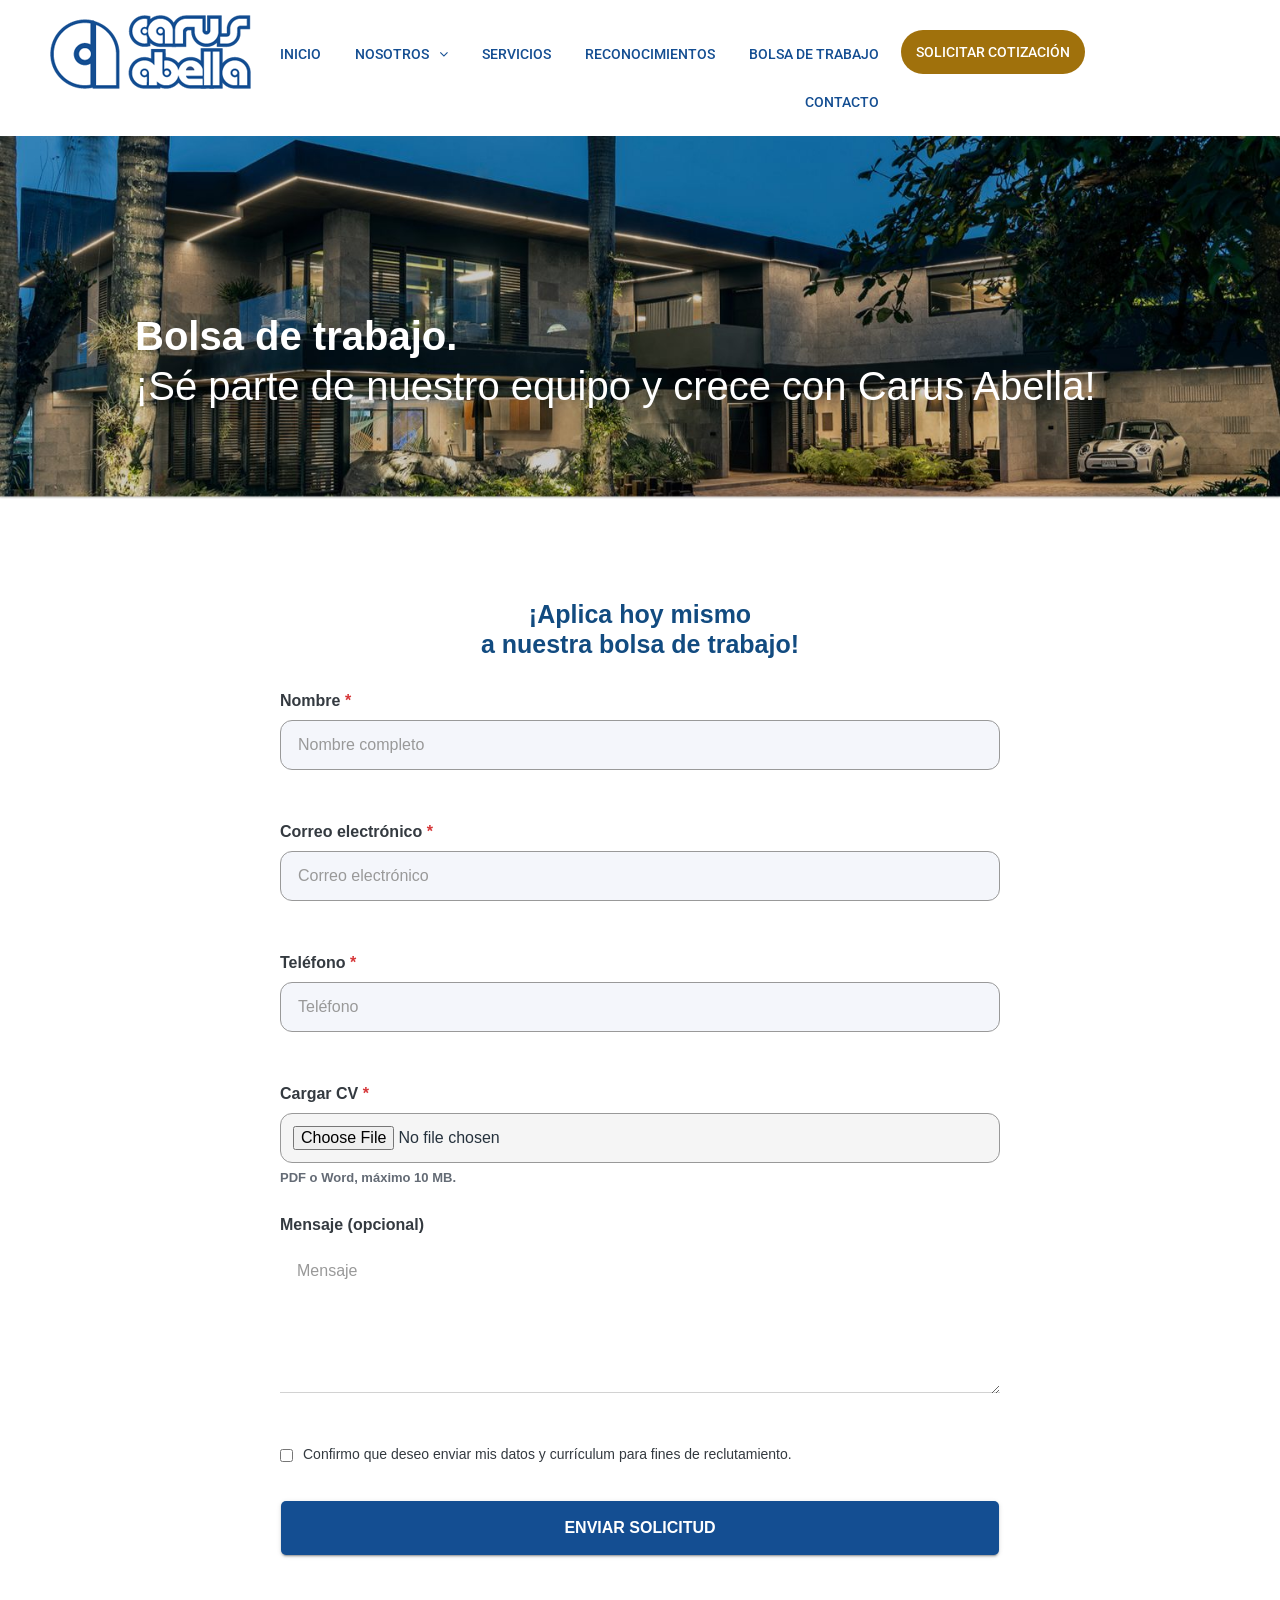
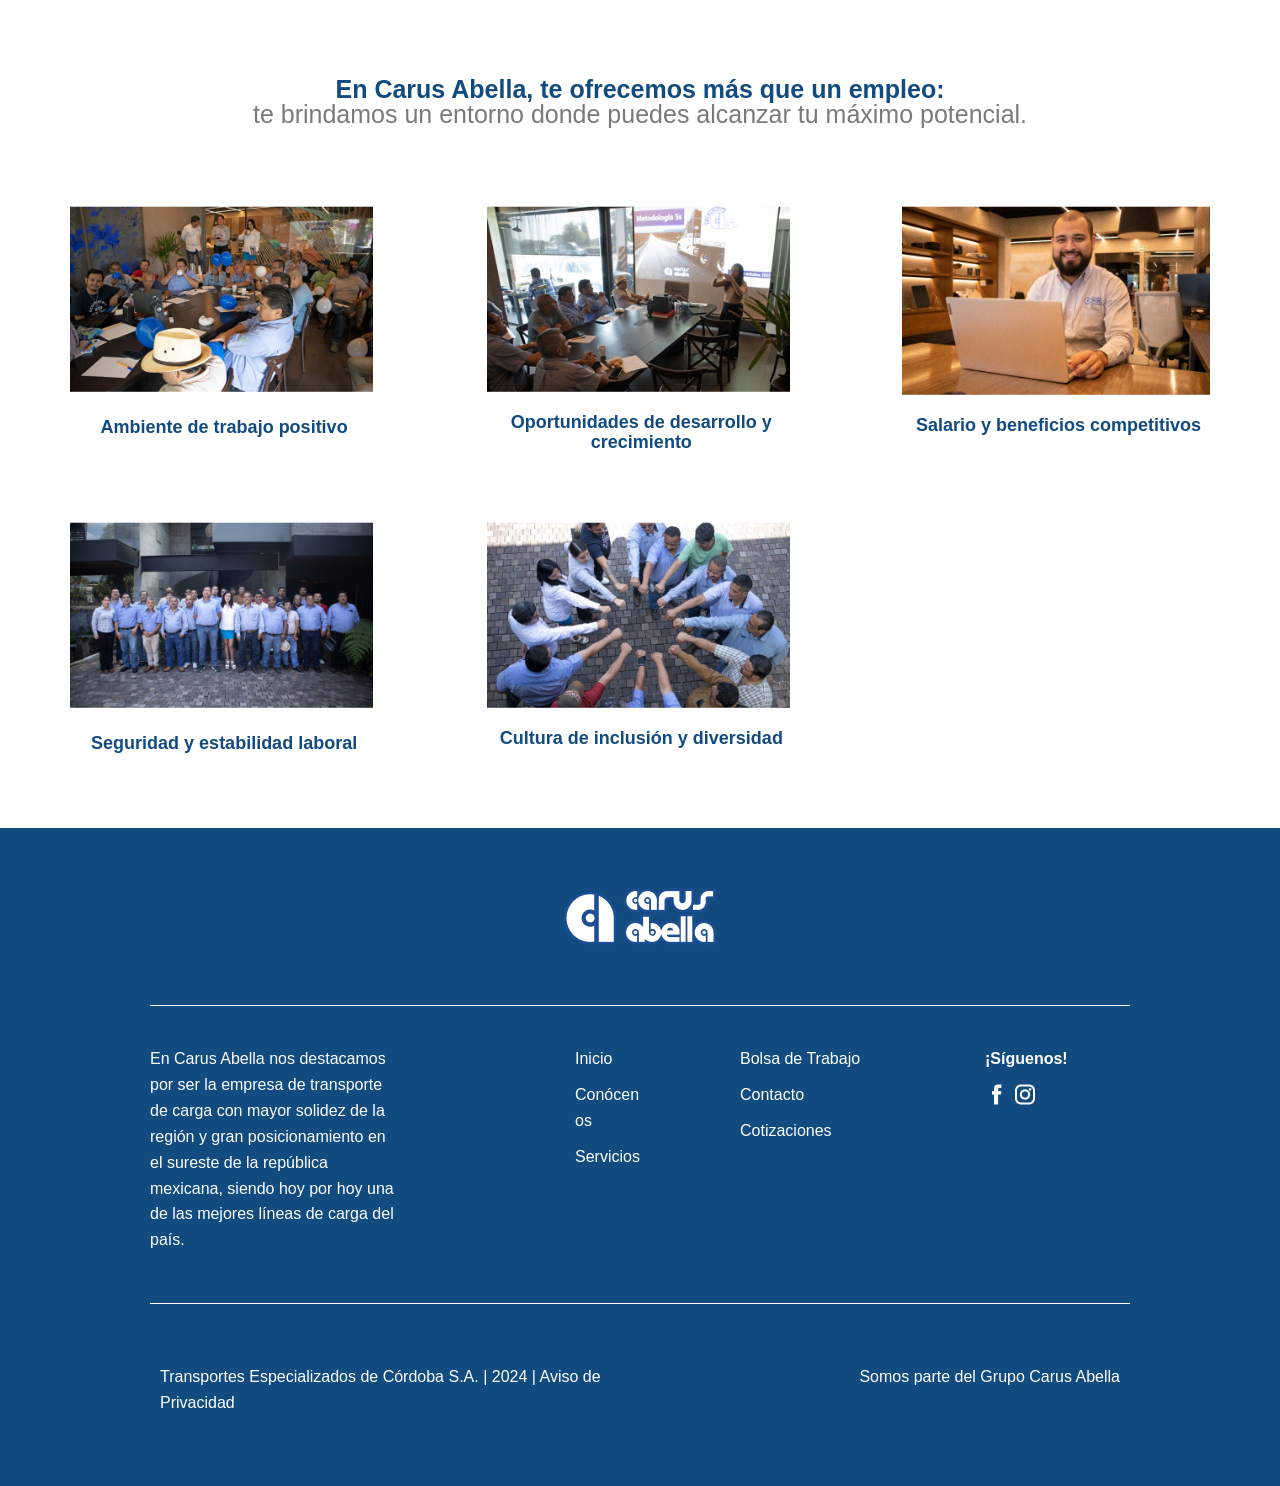
==== commit 2bfcbe2a: "Actualizar formulario de bolsa de trabajo con envío de CV por correo" ====
--- a/bolsa-de-trabajo/index.html
+++ b/bolsa-de-trabajo/index.html
@@ -4,7 +4,7 @@
 <head><meta charset="UTF-8">
 	
 	<meta name="viewport" content="width=device-width, initial-scale=1">
-	<link rel="profile" href="http://gmpg.org/xfn/11">
+	<link rel="profile" href="https://gmpg.org/xfn/11">
 		<title>bolsa de trabajo – Carus Abella</title>
 <meta name="robots" content="max-image-preview:large">
 <link rel="dns-prefetch" href="//fonts.googleapis.com">
@@ -194,6 +194,9 @@
 
 
 </style>
+<style id="carus-jobform-style">
+.carus-jobform-wrap{max-width:100%;text-align:left}.carus-jobform{display:grid;gap:21px;font-family:Arial,sans-serif;color:#343a40}.carus-jobform .carus-field label{display:block;font-weight:600;font-size:16px;line-height:1.5}.carus-jobform label>span{color:#d63638}.carus-jobform input:not([type=checkbox]):not([type=hidden]),.carus-jobform textarea{display:block;width:100%;box-sizing:border-box;margin-top:7px;border:1px solid #999;border-radius:12px;background:#f4f6fb;color:#26323d;padding:15px 17px;font:inherit;font-weight:400;font-size:16px;min-height:50px}.carus-jobform input[type=file]{padding:12px!important;background:#f5f5f5!important}.carus-jobform small{display:block;font-size:13px;color:#646b75;margin-top:5px}.carus-jobform textarea{resize:vertical}.carus-jobform .carus-consent label{font-size:14px;font-weight:400;display:flex;gap:10px;align-items:flex-start}.carus-jobform .carus-consent input{margin-top:5px}.carus-jobform .carus-send{border:0;border-radius:5px;background:#144e92;color:white;font-size:16px;font-weight:700;min-height:52px;padding:14px 23px;cursor:pointer}.carus-jobform .carus-send:disabled{opacity:.6;cursor:wait}.carus-jobform .carus-status{padding:14px;border-radius:6px;background:#fce8e8;color:#921e1e}.carus-jobform [hidden]{display:none!important}.carus-jobform .carus-honey{position:absolute!important;left:-9999px!important;width:1px!important;height:1px!important;opacity:0!important}.carus-jobform input:focus-visible,.carus-jobform textarea:focus-visible{outline:2px solid #144e92;outline-offset:2px}
+</style>
 </head>
 
 <body class="wp-singular page-template page-template-page-templates page-template-template-pagebuilder-full-width page-template-page-templatestemplate-pagebuilder-full-width-php page page-id-2999 custom-background wp-custom-logo wp-theme-hestia ehf-header ehf-footer ehf-template-hestia ehf-stylesheet-hestia blog-post header-layout-default header-footer-elementor elementor-default elementor-kit-5 elementor-page elementor-page-2999">
@@ -300,7 +303,7 @@
 	<li id="menu-item-4574" class="menu-item menu-item-type-custom menu-item-object-custom menu-item-has-children hfe-has-submenu hfe-creative-menu"><div class="hfe-has-submenu-container" tabindex="0" role="button" aria-haspopup="true" aria-expanded="false"><a href="#" class="hfe-sub-menu-item">SISTEMA DE GESTIÓN INTEGRAL<span class="hfe-menu-toggle sub-arrow hfe-menu-child-1"><i class="fa"></i></span></a></div>
 	<ul class="sub-menu">
 		<li id="menu-item-4578" class="menu-item menu-item-type-custom menu-item-object-custom hfe-creative-menu"><a href="./../wp-content/uploads/2026/05/Mision_Vision_Valores.pdf" class="hfe-sub-menu-item">MISIÓN, VISIÓN Y VALORES</a></li>
-		<li id="menu-item-4579" class="menu-item menu-item-type-custom menu-item-object-custom hfe-creative-menu"><a href="./../wp-content/uploads/2026/05/Politica-de-calidad.pdf" class="hfe-sub-menu-item">POLÍTICA DE CALIDAD</a></li>
+		<li id="menu-item-4579" class="menu-item menu-item-type-custom menu-item-object-custom hfe-creative-menu"><a href="https://carus-abella.com.mx/wp-content/uploads/2026/06/Politica-de-calidad.pdf" target="_blank" rel="noopener noreferrer" class="hfe-sub-menu-item">POLÍTICA DE CALIDAD</a></li>
 	</ul>
 </li>
 </ul>
@@ -376,7 +379,7 @@
 	<li id="menu-item-4713" class="menu-item menu-item-type-custom menu-item-object-custom menu-item-has-children hfe-has-submenu hfe-creative-menu"><div class="hfe-has-submenu-container" tabindex="0" role="button" aria-haspopup="true" aria-expanded="false"><a href="#" class="hfe-sub-menu-item">SISTEMA DE GESTIÓN INTEGRAL<span class="hfe-menu-toggle sub-arrow hfe-menu-child-1"><i class="fa"></i></span></a></div>
 	<ul class="sub-menu">
 		<li id="menu-item-4714" class="menu-item menu-item-type-custom menu-item-object-custom hfe-creative-menu"><a href="./../wp-content/uploads/2026/05/Mision_Vision_Valores.pdf" class="hfe-sub-menu-item">MISIÓN, VISIÓN Y VALORES</a></li>
-		<li id="menu-item-4715" class="menu-item menu-item-type-custom menu-item-object-custom hfe-creative-menu"><a href="./../wp-content/uploads/2026/05/Politica-de-calidad.pdf" class="hfe-sub-menu-item">POLÍTICA DE CALIDAD</a></li>
+		<li id="menu-item-4715" class="menu-item menu-item-type-custom menu-item-object-custom hfe-creative-menu"><a href="https://carus-abella.com.mx/wp-content/uploads/2026/06/Politica-de-calidad.pdf" target="_blank" rel="noopener noreferrer" class="hfe-sub-menu-item">POLÍTICA DE CALIDAD</a></li>
 	</ul>
 </li>
 </ul>
@@ -457,7 +460,20 @@
 				</div>
 				<div class="elementor-element elementor-element-7ba4df1 elementor-widget elementor-widget-shortcode" data-id="7ba4df1" data-element_type="widget" data-e-type="widget" data-widget_type="shortcode.default">
 				<div class="elementor-widget-container">
-							<div class="elementor-shortcode"><div class="forminator-ui forminator-custom-form forminator-custom-form-3035 forminator-design--default  forminator_ajax" data-forminator-render="0" data-form="forminator-module-3035" data-uid="6a1f22dbe1826"><br></div><form id="forminator-module-3035" class="forminator-ui forminator-custom-form forminator-custom-form-3035 forminator-design--default  forminator_ajax" method="post" data-forminator-render="0" data-form-id="3035" enctype="multipart/form-data" data-color-option="default" data-design="default" data-grid="open" style="display: none;" data-uid="6a1f22dbe1826"><div role="alert" aria-live="polite" class="forminator-response-message forminator-error" aria-hidden="true"></div><div class="forminator-row"><div id="name-1" class="forminator-field-name forminator-col forminator-col-12 "><div class="forminator-field"><label for="forminator-field-name-1_6a1f22dbe1826" id="forminator-field-name-1_6a1f22dbe1826-label" class="forminator-label">Nombre <span class="forminator-required">*</span></label><input type="text" name="name-1" value="" placeholder="Nombre competo:*" id="forminator-field-name-1_6a1f22dbe1826" class="forminator-input forminator-name--field" aria-required="true" autocomplete="name"></div></div></div><div class="forminator-row"><div id="email-1" class="forminator-field-email forminator-col forminator-col-12 "><div class="forminator-field"><input type="email" name="email-1" value="" placeholder="E-mail:" id="forminator-field-email-1_6a1f22dbe1826" class="forminator-input forminator-email--field" data-required="" aria-required="false" autocomplete="email"></div></div></div><div class="forminator-row"><div id="phone-1" class="forminator-field-phone forminator-col forminator-col-12 "><div class="forminator-field"><label for="forminator-field-phone-1_6a1f22dbe1826" id="forminator-field-phone-1_6a1f22dbe1826-label" class="forminator-label">Teléfono <span class="forminator-required">*</span></label><input type="text" name="phone-1" value="" placeholder="Teléfono:*" id="forminator-field-phone-1_6a1f22dbe1826" class="forminator-input forminator-field--phone" data-required="1" aria-required="true" autocomplete="off"></div></div></div><div class="forminator-row"><div id="upload-1" class="forminator-field-upload forminator-col forminator-col-12 "><div class="forminator-field"><label for="forminator-field-upload-1_6a1f22dbe1826" id="forminator-field-upload-1_6a1f22dbe1826-label" class="forminator-label">Cargar CV:</label><div class="forminator-file-upload " data-element="upload-1_6a1f22dbe1826"><input type="file" name="upload-1" id="forminator-field-upload-1_6a1f22dbe1826" class="forminator-input-file" accept=".jpg,.jpeg,.jpe,.gif,.png,.bmp,.tiff,.tif,.webp,.avif,.ico,.heic,.asf,.asx,.wmv,.wmx,.wm,.avi,.divx,.flv,.mov,.qt,.mpeg,.mpg,.mpe,.mp4,.m4v,.ogv,.webm,.mkv,.3gp,.3gpp,.3g2,.3gp2,.txt,.asc,.c,.cc,.h,.srt,.csv,.tsv,.ics,.rtx,.vtt,.mp3,.m4a,.m4b,.aac,.ra,.ram,.wav,.ogg,.oga,.flac,.mid,.midi,.wma,.wax,.mka,.rtf,.pdf,.class,.tar,.zip,.gz,.gzip,.7z,.psd,.xcf,.doc,.pot,.pps,.ppt,.wri,.xla,.xls,.xlt,.xlw,.mdb,.mpp,.docx,.docm,.dotx,.dotm,.xlsx,.xlsm,.xlsb,.xltx,.xltm,.xlam,.pptx,.pptm,.ppsx,.ppsm,.potx,.potm,.ppam,.sldx,.sldm,.onetoc,.onetoc2,.onetmp,.onepkg,.oxps,.xps,.odt,.odp,.ods,.odg,.odc,.odb,.odf,.wp,.wpd,.key,.numbers,.pages" tabindex="-1"><button id="forminator-field-upload-1_6a1f22dbe1826_button" class="forminator-button forminator-button-upload" data-id="forminator-field-upload-1_6a1f22dbe1826">Choose File</button><span data-empty-text="No file chosen">No file chosen</span><button class="forminator-button-delete" style="display: none;"><i class="forminator-icon-close" aria-hidden="true"></i><span class="forminator-screen-reader-only">Delete uploaded file</span></button></div></div></div></div><div class="forminator-row"><div id="textarea-1" class="forminator-field-textarea forminator-col forminator-col-12 "><div class="forminator-field"><label for="forminator-field-textarea-1_6a1f22dbe1826" id="forminator-field-textarea-1_6a1f22dbe1826-label" class="forminator-label">Mensaje</label><textarea name="textarea-1" placeholder="Mensaje:" id="forminator-field-textarea-1_6a1f22dbe1826" class="forminator-textarea" style="--forminator-textarea-min-height:140px;"></textarea></div></div></div><input type="hidden" name="referer_url" value=""><div class="forminator-row forminator-row-last"><div class="forminator-col"><div class="forminator-field"><button class="forminator-button forminator-button-submit">Enviar</button></div></div></div><input type="hidden" id="forminator_nonce" name="forminator_nonce" value="44ab700623"><input type="hidden" name="_wp_http_referer" value="/bolsa-de-trabajo/?simply_static_page=13910"><input type="hidden" name="form_id" value="3035"><input type="hidden" name="page_id" value="2999"><input type="hidden" name="form_type" value="default"><input type="hidden" name="current_url" value=".//bolsa-de-trabajo/"><input type="hidden" name="render_id" value="0"><input type="hidden" name="action" value="forminator_submit_form_custom-forms"></form></div>
+							<div class="elementor-shortcode"><div class="carus-jobform-wrap"><form class="carus-jobform" method="POST" action="https://formsubmit.co/maria.diez@carus-abella.com.mx" enctype="multipart/form-data">
+ <input type="hidden" name="_subject" value="Nueva postulación — Bolsa de trabajo Carus Abella">
+ <input type="hidden" name="_template" value="table">
+ <input type="hidden" name="_url" value="https://carus-abella.com.mx/bolsa-de-trabajo/">
+ <input type="text" name="_honey" class="carus-honey" tabindex="-1" autocomplete="off" aria-hidden="true">
+ <div class="carus-field"><label>Nombre <span aria-hidden="true">*</span><input name="Nombre completo" type="text" autocomplete="name" required placeholder="Nombre completo"></label></div>
+ <div class="carus-field"><label>Correo electrónico <span aria-hidden="true">*</span><input name="email" type="email" autocomplete="email" required placeholder="Correo electrónico"></label></div>
+ <div class="carus-field"><label>Teléfono <span aria-hidden="true">*</span><input name="Teléfono" type="tel" autocomplete="tel" inputmode="tel" required placeholder="Teléfono"></label></div>
+ <div class="carus-field"><label>Cargar CV <span aria-hidden="true">*</span><input type="file" name="attachment" accept=".pdf,.doc,.docx" required><small>PDF o Word, máximo 10 MB.</small></label></div>
+ <div class="carus-field"><label>Mensaje (opcional)<textarea name="Mensaje" rows="5" placeholder="Mensaje"></textarea></label></div>
+ <div class="carus-field carus-consent"><label><input type="checkbox" required> Confirmo que deseo enviar mis datos y currículum para fines de reclutamiento.</label></div>
+ <div class="carus-status" role="alert" aria-live="polite" hidden></div>
+ <button type="submit" class="carus-send">Enviar solicitud</button>
+ </form></div></div>
 						</div>
 				</div>
 					</div>
@@ -656,7 +672,20 @@
 				</div>
 				<div class="elementor-element elementor-element-f0a836b elementor-widget elementor-widget-shortcode" data-id="f0a836b" data-element_type="widget" data-e-type="widget" data-widget_type="shortcode.default">
 				<div class="elementor-widget-container">
-							<div class="elementor-shortcode"><div class="forminator-ui forminator-custom-form forminator-custom-form-3035 forminator-design--default  forminator_ajax" data-forminator-render="1" data-form="forminator-module-3035" data-uid="6a1f22dbf3c27"><br></div><form id="forminator-module-3035" class="forminator-ui forminator-custom-form forminator-custom-form-3035 forminator-design--default  forminator_ajax" method="post" data-forminator-render="1" data-form-id="3035" enctype="multipart/form-data" data-color-option="default" data-design="default" data-grid="open" style="display: none;" data-uid="6a1f22dbf3c27"><div role="alert" aria-live="polite" class="forminator-response-message forminator-error" aria-hidden="true"></div><div class="forminator-row"><div id="name-1" class="forminator-field-name forminator-col forminator-col-12 "><div class="forminator-field"><label for="forminator-field-name-1_6a1f22dbf3c27" id="forminator-field-name-1_6a1f22dbf3c27-label" class="forminator-label">Nombre <span class="forminator-required">*</span></label><input type="text" name="name-1" value="" placeholder="Nombre competo:*" id="forminator-field-name-1_6a1f22dbf3c27" class="forminator-input forminator-name--field" aria-required="true" autocomplete="name"></div></div></div><div class="forminator-row"><div id="email-1" class="forminator-field-email forminator-col forminator-col-12 "><div class="forminator-field"><input type="email" name="email-1" value="" placeholder="E-mail:" id="forminator-field-email-1_6a1f22dbf3c27" class="forminator-input forminator-email--field" data-required="" aria-required="false" autocomplete="email"></div></div></div><div class="forminator-row"><div id="phone-1" class="forminator-field-phone forminator-col forminator-col-12 "><div class="forminator-field"><label for="forminator-field-phone-1_6a1f22dbf3c27" id="forminator-field-phone-1_6a1f22dbf3c27-label" class="forminator-label">Teléfono <span class="forminator-required">*</span></label><input type="text" name="phone-1" value="" placeholder="Teléfono:*" id="forminator-field-phone-1_6a1f22dbf3c27" class="forminator-input forminator-field--phone" data-required="1" aria-required="true" autocomplete="off"></div></div></div><div class="forminator-row"><div id="upload-1" class="forminator-field-upload forminator-col forminator-col-12 "><div class="forminator-field"><label for="forminator-field-upload-1_6a1f22dbf3c27" id="forminator-field-upload-1_6a1f22dbf3c27-label" class="forminator-label">Cargar CV:</label><div class="forminator-file-upload " data-element="upload-1_6a1f22dbf3c27"><input type="file" name="upload-1" id="forminator-field-upload-1_6a1f22dbf3c27" class="forminator-input-file" accept=".jpg,.jpeg,.jpe,.gif,.png,.bmp,.tiff,.tif,.webp,.avif,.ico,.heic,.asf,.asx,.wmv,.wmx,.wm,.avi,.divx,.flv,.mov,.qt,.mpeg,.mpg,.mpe,.mp4,.m4v,.ogv,.webm,.mkv,.3gp,.3gpp,.3g2,.3gp2,.txt,.asc,.c,.cc,.h,.srt,.csv,.tsv,.ics,.rtx,.vtt,.mp3,.m4a,.m4b,.aac,.ra,.ram,.wav,.ogg,.oga,.flac,.mid,.midi,.wma,.wax,.mka,.rtf,.pdf,.class,.tar,.zip,.gz,.gzip,.7z,.psd,.xcf,.doc,.pot,.pps,.ppt,.wri,.xla,.xls,.xlt,.xlw,.mdb,.mpp,.docx,.docm,.dotx,.dotm,.xlsx,.xlsm,.xlsb,.xltx,.xltm,.xlam,.pptx,.pptm,.ppsx,.ppsm,.potx,.potm,.ppam,.sldx,.sldm,.onetoc,.onetoc2,.onetmp,.onepkg,.oxps,.xps,.odt,.odp,.ods,.odg,.odc,.odb,.odf,.wp,.wpd,.key,.numbers,.pages" tabindex="-1"><button id="forminator-field-upload-1_6a1f22dbf3c27_button" class="forminator-button forminator-button-upload" data-id="forminator-field-upload-1_6a1f22dbf3c27">Choose File</button><span data-empty-text="No file chosen">No file chosen</span><button class="forminator-button-delete" style="display: none;"><i class="forminator-icon-close" aria-hidden="true"></i><span class="forminator-screen-reader-only">Delete uploaded file</span></button></div></div></div></div><div class="forminator-row"><div id="textarea-1" class="forminator-field-textarea forminator-col forminator-col-12 "><div class="forminator-field"><label for="forminator-field-textarea-1_6a1f22dbf3c27" id="forminator-field-textarea-1_6a1f22dbf3c27-label" class="forminator-label">Mensaje</label><textarea name="textarea-1" placeholder="Mensaje:" id="forminator-field-textarea-1_6a1f22dbf3c27" class="forminator-textarea" style="--forminator-textarea-min-height:140px;"></textarea></div></div></div><input type="hidden" name="referer_url" value=""><div class="forminator-row forminator-row-last"><div class="forminator-col"><div class="forminator-field"><button class="forminator-button forminator-button-submit">Enviar</button></div></div></div><input type="hidden" id="forminator_nonce" name="forminator_nonce" value="44ab700623"><input type="hidden" name="_wp_http_referer" value="/bolsa-de-trabajo/?simply_static_page=13910"><input type="hidden" name="form_id" value="3035"><input type="hidden" name="page_id" value="2999"><input type="hidden" name="form_type" value="default"><input type="hidden" name="current_url" value=".//bolsa-de-trabajo/"><input type="hidden" name="render_id" value="1"><input type="hidden" name="action" value="forminator_submit_form_custom-forms"></form></div>
+							<div class="elementor-shortcode"><div class="carus-jobform-wrap"><form class="carus-jobform" method="POST" action="https://formsubmit.co/maria.diez@carus-abella.com.mx" enctype="multipart/form-data">
+ <input type="hidden" name="_subject" value="Nueva postulación — Bolsa de trabajo Carus Abella">
+ <input type="hidden" name="_template" value="table">
+ <input type="hidden" name="_url" value="https://carus-abella.com.mx/bolsa-de-trabajo/">
+ <input type="text" name="_honey" class="carus-honey" tabindex="-1" autocomplete="off" aria-hidden="true">
+ <div class="carus-field"><label>Nombre <span aria-hidden="true">*</span><input name="Nombre completo" type="text" autocomplete="name" required placeholder="Nombre completo"></label></div>
+ <div class="carus-field"><label>Correo electrónico <span aria-hidden="true">*</span><input name="email" type="email" autocomplete="email" required placeholder="Correo electrónico"></label></div>
+ <div class="carus-field"><label>Teléfono <span aria-hidden="true">*</span><input name="Teléfono" type="tel" autocomplete="tel" inputmode="tel" required placeholder="Teléfono"></label></div>
+ <div class="carus-field"><label>Cargar CV <span aria-hidden="true">*</span><input type="file" name="attachment" accept=".pdf,.doc,.docx" required><small>PDF o Word, máximo 10 MB.</small></label></div>
+ <div class="carus-field"><label>Mensaje (opcional)<textarea name="Mensaje" rows="5" placeholder="Mensaje"></textarea></label></div>
+ <div class="carus-field carus-consent"><label><input type="checkbox" required> Confirmo que deseo enviar mis datos y currículum para fines de reclutamiento.</label></div>
+ <div class="carus-status" role="alert" aria-live="polite" hidden></div>
+ <button type="submit" class="carus-send">Enviar solicitud</button>
+ </form></div></div>
 						</div>
 				</div>
 					</div>
@@ -830,7 +859,7 @@
 			<div class="elementor-widget-wrap elementor-element-populated">
 						<div class="elementor-element elementor-element-25a50c1 elementor-widget elementor-widget-text-editor" data-id="25a50c1" data-element_type="widget" data-e-type="widget" data-widget_type="text-editor.default">
 				<div class="elementor-widget-container">
-									<p><span data-metadata="&lt;!--(figmeta)eyJmaWxlS2V5IjoibFMwV3VLbTRpd1VkMXgxck9UdWwyeSIsInBhc3RlSUQiOjM4MzUyMTYyOCwiZGF0YVR5cGUiOiJzY2VuZSJ9Cg==(/figmeta)--&gt;"></span><span data-metadata="&lt;!--(figmeta)eyJmaWxlS2V5IjoibFMwV3VLbTRpd1VkMXgxck9UdWwyeSIsInBhc3RlSUQiOjM2NjkwMDM0MCwiZGF0YVR5cGUiOiJzY2VuZSJ9Cg==(/figmeta)--&gt;"></span><span data-buffer="&lt;!--(figma)ZmlnLWtpd2lBAAAAmkkAALW9C5hkSVXgH3FvZj26+jHvFzPDa3iIiPNieIhIVuatquzO1+TNrJ4ZdZKsyltdSWdllnmzerpZ10VERERERERERP6IiC4iIiIiIiIiIiIiIiIqIsuyLMuyrMu6LPv/nYi4j6zuYd1vv+VjOiJOnDhx4sSJEydORN76mFeP4rh/[base64]/QblKhmhVTLxSs/jyGygCQqjTLXeGbrC6XGpulkJy33m52W2T8tXapLniF1WazFpQavWYLUXaqzQbA4iaDbLbJLTBCSRdrVUN2KajVqq1QssuIo8O4jaYdaQfr3Vqp3Ws1a/[base64]/WTL3XdhJdmAfXgjWBLgaN9V6lhLBKpvMlKbMIu1JYlsJa1VA9YvLNWiWQWV3psByD+5pmmEdb7aASrKGAlV6r3SwHoajyMWYoqEn98UTVe2HV8XgiBdW7tU61ZYCX1UuNLsu42miZibh8I7inZHX1ivJGsNk22StbNHPgq5oM22ZFn4Sza1q1rnR/bamN3JNhXmdLiSyuD7v1Orz0TnYbzLMhcINR14eErSAob/[base64]/FFnps5O2g07ZCH6tKuPU6KvprWP11g92dqJtx3GhimFqs4+WWEBUqkq72cqKeq2JmWQm2VdWa11h0FstlU/Ng3xZv2WzGyw00agqygFYdVtYaFJda542GVjoWB5CNKLWK5daopmFrMSCapfNDlIUopVoezLtz4aTMW2SfYKemV/[base64]/0RzZ1lzM0tumyk4J3ssr2vVQ2HWevNaDobsvQE1mxRlWu62ux0mnVyXn1yEEflg2k8mSIPtoUSto8KVW43Q1ZatU1eB/[base64]/[base64]/Bg7RC7mxy/1O2IXhZypIqG1MmDeDbcuUDxQam0SmWc0M3Ank58W14NOqeth4CUoBPaWTSWFyDHk7B6X9DrNDE3RkBzAJSOSa7WW/j5lKQGHCuN1iQeyuSysQByjKvSKmLv2hORQTs9FSPNpsNJqdQCrFxqq/MictMHdkLt8Bg0KGOWLN3aSV5Opg6bYB0wOdFR1t22mbhVdmZSv1xrGte1gGvfS9xzysVuC8c26JnzRa/dbXSq5kS1wCqrVMXNMQqwmG/Ww5MXnKUq/E77OXYu4wCCTTBdqtIaLPWEHhsXZV1vcvDHcSXv2byt8Gm1IQ4a+YKtwNUQtKItGb9+ASx8aOM2L7phL1VwNkmXqTsV3Js0O0Jxs2mPZivk7eA2zAQfTcssQ8rHbBeJNh23RQ6Tm9L6RGfaH9t5tiO8ge2YQ0Snx/[base64]/ONt8Y/f55+CdVlofJ6SvsA/XhsQ2BngAf7xd/mnYCiFs8k+DbYlr56p9L4z3SDYrgRhsz9Vnr8tRcExGYG9s6C8XAO/3p9Nh+eVXti79VbKeu/W20i8vVtvJ/H3bhNgYe82ARb3bhPgQqs/xa5Xx4OIdt6Zg+FA3Z/jYkV59vRB5bn+6CCijT4wJ5EblbeGWBv9vUhpf6e/NxxdAF/HsuOTEc5m8fZ0uD+j5AsuPA/7NDnYi6bD7bXhmYMpc8Ee707cCj1FAchoAhUmtkredDPfNNzvb7MK5toSucDtEKtnypqQiDukXoLAmmiDDDBPActLLMLk8crQf6MQ+dbl/[base64]/IpHhugs6S0ccqT/R63hipM+esOmj9mw/T62Y8vfdLdNH9ey6TfLwY308bW1VSl/S7Nl0ie0Oyb91pZtf2vrVEPkdFsNu0V6O6nweUe7U5PynaRSfmJptb1JeldpdVPKTyIVvp+8aek8ZROGSJ+6Wjst8/NtpIL3NFLB+/bSqQ0Zx9PLJ82B9DvKa2ZBPaPcMuVSudsWvFV8DCmXsaqSVtYs/YCYovCzRno76TrpHaQbdCv9VUmF/skNOx56Wxd+ahvNk6I3+NPGMWpU8WBImydbT3oyaetk68lC5+6TrafcSto+2br1TtKwdrIu7TpEqwW/y3Yq87IpXhXpaVLh4576qbrA723UjD94X6N7qkP6new8wtd3kYak372JwEnvb4UdgfdIBf7M9qm2lPvt1oakW+3uqsz7dog7TjroWD6iTsOclHaYJpm/M5tE6Eh3N239cNOO+1mbp4y+nN1sd9qkI9LbSffCEAuu1JhUyhPSO0j3Se8k/R7SJ5JOSe8ijUmfRDojFTkdkD6F9FwYYvuVeoBU6J0nFXoXSIXes0mF3r8iFXrfSyr0/jWp0Ps+UqH3b0iF3nN0GN4uBL9flzcNh8+VjJD8AckIzedJRoj+oGSE6vMlI2R/SDJC9wWSEcI/LBmh/EIyhtUfkYxQfpFkhPKPSkYov1gyQvnHJCOUXyIZofzjkhHKL5WMUP4JyQjll5ExPP+kZITyyyUjlH9KMkL5FZIRyj8tGaH8SskI5Z+RjFB+lWSE8s9KRii/mswdQvnnJCOUXyMZofzzkhHKr5WMUP7/JCOUXycZofwLkhHKr5eMUP5FyQjlN5C5Uyj/kmSE8hslI5R/WTJC+VckI5T/rWSE8pskI5R/VTJC+c2SEcq/Jhmh/BYyTxTKvy4ZofxWyQjl35CMUH6bZITyb0pGKL9dMkL5tyQjlN8hGaH825IRyu8kc5dQ/h3JCOV3SUYo/65khPK7JSOUf08yQvk9khHKvy8ZofxeyQjlP5CMUH4fmScJ5T+UjFB+v2SE8h9JRih/QDJC+Y8lI5Q/KBmh/CeSEcofkoxQ/lPJCOUPk3myUP4zyQjlj0hGKP+5ZITyRyUjlP9CMkL5Y5IRyn8pGaH8cckI5b+SjFD+BBljov5aMkL5k5IRyn8jGaH8KckI5b+VjFD+O8kI5b+XjFD+tGSE8j9IRih/Rh+OUuGizdiu1Z1KJ66aJ85svb+/L86S9namkz1x72YT/vVWR5MtpfXWhVkUK1/b8JjyfC5Kd6U8Fs8OP27Qn/UN7qLyN4eDaKI8L8GJ7+hOR4LU6sezKJwcTLch4cVTvDscFHEHp9sNCeXQISAO5WXxXkuDZxE1UXppJozjU8a7/cHkgZist4vbQsxhFx8Tr3UQzfrDEblCxHhjcUTwXs8Rk4iIjZFfmEV7JqpqqxbPDbc4GMPGModOkYvt1j0CUN6R/[base64]/2Js8alumhRZwcGS/qE+eMIr1IqyuIaZ8ZjjleSc+nh4PZLpxdOQfdsJ7sorpqW3rCWZajz9VGKFLY1deKU1xn3iooq/KKZ6MLal/pHaC14TghwEwLpDI8E8Gpz6mFknWlv1cVpOB85iIXIJSgPbRj9vz++WHc6Z+BCS3ZhkgQvU9Wmgmz286v3N7ty/EimsZg6LRkOqpWZPheLPnmuWhKkDfq9Jlr9S5P+yMT+TWBwC00gDuqEdzHbB+6eGZ0YX83Zt/QC4P0nilm19CLW5xPz37PwUQW8hu0vsyS2YQBUOB4aYfBpNJ5udbLO/3RaIsY3xoVsdrXR3ZRyimdnV2dnIfKq7VeoUTuDb4+OkvDxRyfp+60WFTHHDwapPI9PpqckTsGg9KZlJOxN3d24miGJVLL+sTeMIknpu0u36MEfdv7a7S+YsAx7Vw0qBkm3ujrKysWkMn5qB2mk5aek5aXSYvlPCctFtactIo78JIXzsLFslh0I4XGnASWHDwngeV/[base64]/0p0+Zkn2fUxoeMnklLKTSi2QMT0N0IEdce8/FsAlX8k47zYkshGzu3Q0hJiyrE6n6twwt7W5ORIx+bAv2y39t8QiQWAh5BHNlGQniP1hAWWxGTmZBFT43P4HnoBhT2geFqEihAeuvRWDY/JOT6muQp64M4WkML1sUpYRwXxiZUo3Ekhjs7zfHoQhuhn+uPDLZfsZpf3ds7mMnozN5k6XrzdCk4e+aV4jiaVQdwyfjRtekQnLdrrV1FAOgCBPpSFIXGDpt8dYCD6tq3ox1QztrahDhLy1SC6C2KZGX0fYEI+jtoy1qaMbjJwX51gG+rfDND5N/NGrKSpvAejccg2wdDovherRaSYmiov18TRc2T8pI1Pd9d6Kg/WHXS4YPUb7pOUYT/DUYTEYiwq4P/[base64]/Bt9fHcisiL/Vj9d6zHHRDZHdxoojob4tNMLYhA6k9CNBTQBcJTXCxjn/ck4Grv1tXgw3hnJdbXcOuZJLg3jblJlJLNs2S4n7et9jg6JVdxOoJaq3j/YGg3jXYhJx8JuZ9KJ+nu1jD3pxDvciV/lWCR2P1HrcCbDzmyVkGruhA/AKdbHIYuJwy+fY2HeCl2a7ubt/yLKbBz9UZibkaSJJW1fOinv2Ez0/yrhBN0yJwTjPLAd+FO20gM5ThSyo0KRJD0qLMT706g/[base64]/wT6TJLfoGFjFEz/DNiB+GUuB3Rhu6CUdtdyQc3NmL7DlEtE9ttIXEbBjSFsSN61WeslTwIvRS+govpIoqOdtpWBD5YuIMgOVRU1EFxt9TsJGhgZLFRulTcL25oZDcY/Ztm8ZdXja3BV4kva4TjEIvrvQNG8ICgHHa4lgQJnpFKsFRvKyFAQVttfN3Qfx5RZke607ept3AvBsy5DzOJYBA38kPtjZ4eoLizEUZ86wxqLcxumfiSMyIyCp/PjcGbEz5vDG/FOsVsy6+SqriFLzYCYOrBh+6jFxTAeOojgtlBfBWJsQ4QjNoy/s1tkY8BIOT2krnowOZpFz+zBy2/lRfUWrI47lzXXXpfKqa71GELhLyFLtdOnekIyumWONPP9JTMFdbJKcOZWHDU9XvT8+2AuxF0xErHD9nY0gUhFbaCjLAK/[base64]/HGCErPZ7XY009ErT7ZQLTnQIsTQ+gxSJZrED5IrecIyP3jaGnqJvN50a50TaHkyHcKgHw3h/1L9gFsOKeOemaHQf/lujAwIwrrd9U0CSNMNzJ+JBg7N2oC1T145GfY7Cu7ZBYd8AbYO9yEbeaOKmmizuVQVnyfpKhfrBaDaU3qPp2jAaDTbtVDBB2ywoZI8y6PyNvFeeMEA5tdT7EpZTainRD/dASQw2ieessm+NMLlCYoeLqYVekDa9uccEi2kHwXiwL8dFxBC5rGyksIHvup9M/hbX7JaTl3rKTxuTwVaMWtKK0eTQ7YqmGSgWVyQfkpN6/[base64]/zoGrneWqleNa/0jpmiuwk+bgqnk85PsFCDjJfLakEHTerJmzhWMJDLmTR26gxwhQW0ShX3wPJKC3Dv1a6yJcOV2/yubkpjc598TblZb6HeBn6tYSUZzXUXi155eibSfw2zn9WiFqP+ViTBI71vMeXY8VpCARlSPepLuFsiQaLjoRh0VbArSaUrSLs15SUryb8kBQI4xuxruXYQcuS92cTl/[base64]/vSGsH5qQgLDaRO7HDMZuW93JyPZQYktZH/J+7v9uNILSjPZCzwrn38hOQJ1Uj5uaJFeNJMZHAEBSe1oCePrQoUJbWgpwzjlj3rihqzAt6k5/l8lzfK1NSM942eek4e6HRX/Yqnf9rtzr9rXJKSRFgkrvE2rf6X9XnYvhbVbS5rOYiGcTjZmbltOZQq2Hiz5rJjMraidKz9GrC14WiU4PwsZesTJ5CfB9I8Zw+3ksoGldR91XLQQRrwz424KVbmBvu7iTdG/pc1MrmEK/Y8j4Weq8r8uud63IbLtBLYxCnaTEn9mH/IY3u3N3kWJ9rwgNWLQk0jY/eMDyL0/4qt9Fx9MhmPhtwjjS4k/X4S/2qXwCU2yEkBed7PTYED54RhKl6bVKRyMOBfTMDubJBWvCGtMCGBrOKXkgo5HmTgNybgHD+cVCwb1P+Wjg1wAFBQCHCpD9ppMDCLmNT8Sa5GGBbYh3Iwy5RA/zQHFY4E9uHcObLVx6DF6mVa/56+JIerKSpcvgelCVnBNiSqtPp72E6KLbtnEYnA/WxK5I3Ny9dfTDTAOLiZCnxcq2dDzUDn19W/Ipc2yAeqvjdfkenM91lwavRzGvgJrV7hImzz6vsSfZBEo6Ce7+R13EmyhXQfpPozScALMYmB+Jjbcmp2lZ8yi/pHfIdk5v4v5QBlWbPVH0eM5dsZ6V8lxKLUoV6BZ3u1Wp5v9LWMiki6Eu3E6rm+fiEOeA6MfGP1NU//iOdGLVJ4k1bfkxWtLZH5Ycd2whQ49kv/a263MC1JTKwdxRwfg7FMjBwDXpiE0IjY2IZmgD82zxrGjGslcTBi9Rxfv4gwD/HQ0jRaPdhyhH4tDayFEp1Tn9T6q3oORMDuU1r/s7HticswSQp2CPtJg5ps76qofs/by7a0t3vq6+YyOWQIOCFXJ3nbuMou0D8z7e/vykaAL7SsrjkEsognU2jypnVZXXsYZlFPzViLpRGDz/0O7LHqYZcA2wadtGaTlSO3VOpx6uEXAS1yV+BldjV1jXpEkrdVm1LMXYtdpx45D7Fop/FnkpvAsXpsVrLV3yUSarDfcTH/TUneVn23ISdK8kqtHpcUbN39TpM6DqpepdW/M5In7jDsjwkf7e1NxjWJSeF4Suzl38zV4lGdnx30OfxmGM9hFaYolSFLN5JxsMLyWN+fx7Kbq8grj/LcPApWSZ4sAP6BPDjEFWEJ3hdNJ1Q9L1/VOLCvke1L6Kn6wUtUOh1QM6LuF9dyXWbcIHVO/VC+uiwvlc+rF+Rh6b73bPXDmk0eM5YQH6tfsJipnfgAGH3GY69tb1Dv8cQxotzimI88DSGt/iwB15AP5T/nGHy+xtRLTOpv2T4Nd6w555f93TzI+DHv9NQ/eDJLXbbsmol+JXwsqj/WUsMGORpuswkfqn2RP5ucIeQxaI6bnTUcXuSI4dL6T3RSwZ3jXM2HdHpnrt7rq7/VYkqE2vt99dFMsQQUY9718wxrq8PBMOv2pwysYy//BfQ0ztq4hBv9QbtT61CHKF7nRYcvl3/Ij+0Vj3uos4FmIOsX5N79LLis1f6ncmVw1ti0RZuz4G/LngwtuayteBot06uA5bRgK789xj4RcliR1IK+g+Bo+p7oaFqwlc8YwB4GET0Zq2V9LFe0CKU9zgPwdpmkFlSRbDVu2kAqdVfMASzSmsCMGX2bp34n5y807VgY1pUXAW3TdWwOB8M0snVVvmxRNmLjzbinPMvqhnzZojQsyJhB9TB1U65oEe62EFaReoS6OS3YyrYtmx/93qIempVsdbiDi5N5Po/Oirb+PtvAggTjMXmAxfnOyPhYsfo7rb/Z5W1NLxNM2YVybz8Esog70u96NNmL5B7x61rfkQdYnDO25wQoWHfOgyzerryDYJ2jlpP9WrSDWc2kjoh/XOcR2iLoQxgvzTBWJ7PZZO8SVH7iMM6lCL0sQ8pqhrKl7qPsLGV07icP43Qm+BLUZigvN0EQnG5Wb8wmwagRv1lpPyVHh9LWoYD+c72tiXg1jG/DeCjAfs7BLLcp+DUOLENMgT/vgGZMKfS1Dsrkcl5A0WXJvN4B6coqLcP+RQezXaXgNziwdJUCf8kBTVcp9I0OGpr5tWDsb14ov+ztssVZFyKVyUzdrG68FNyqRiuW34qKkVGrij3AFWzls0xZxsUOAQ9n82WLMjKgVn8gew0oe/myRaFDQGVmAtNjFqlaU+cN8OSB/e3thrpgyra2oj6sTXEjZdsRpIM/s1UYc+P9ZBUfsRWEYvAHT6o/t0XrwlD+qC232A7xE8Lhs6XVSfWPc2DTf5XgUQxLn7VVecZtVUX9O1e1OxwNXNP16UR+G/Y5W+PYMlMI9N/PQa0SAP68BRsyhn4YjXYQzhcsPNnwaaJq6kc5rAFs485O4+g+mfrzTPqPWbD5MXBD/b4tOZ7dTNHTe7294ZhBR+r9BfUHssknhffNtTBcoCMcbWaqpf7SkwN3xCZ0DjqGT/rlvhb3QL+cS4BwjOKv9/dYaP2prL6Pe2iXu2OWs7g5AvyIrFZ73RvKxUda8aKsYhUmzmRGELv4ozojZRyNT2v10zlYh1bcXb8yB6pk19g/owllwrTBuge3M8Nq4UpE03NRaO54YPo3OKIQrzSOjcFvE2rJQPKD5xX1mxmvRAyRAXOt3q5ZScmVb4cq1VG/netKAleTA1GBd+Yx630K/GcM1u9oCklNbgTvkggSl0SmzBbMvI/6cpH57lwHoXnrG6KBs5J5HywW6E8zVqsZ6Vi91defzqrMVCAhE7ZU7/LVf9f23sf46S/y9AddWeKiuEr2cujFnv7rRDYSeYCGepmnvpzBAqIBQP5LBqkxUhM0UK/yuExN4aY1+zKb9H/NoLS3sH/KYGVUkskyrMbq5Z7+n1md+Gvp7ckrPfW/clUMU73aU//V66ch7hjPTv9nbw/1wKcU7zHGDuvn+AQKDn0g6qj6z9pAu+iLsyTL6r8xL+ZMc4lHb2/VbMIPWr3JyoUD9RJPfcQbswgOPcV7i1ZfgvlBxF3q9tkaO+ABzqd6la9+wBvh8KK454bRAwb3Qz5iMMw5P5Y1qRm+88/LCEyGlm5VP8Pd8yCatFChLZYaBwICjbHEVA25D/rq3yZt6SYm4ChL7p8K6sveAya6LS8BiQggxEh9wFM/ngOX7fdGFrk8s8CKlUB4sDWbRsnnSN7vqZ9w9eX+NkeqEgRjZkm92UNhbE11vH8wS69dX+Krn3UV4gNwychCfLWDbEzOYeKMWr2POKQ3jE8beMjGcFbkzqh/ARHJAkEMjo24ObZopjkon3Pk6tGsPxBRvNRXz3ew4JzIUL3Y1z/kIC3cDraeC/VofGB3g1f6+oddpWFetKfBHBoNeoWvftw3StCePJDY85gApHqrZ8AYu4O98VzNb9gaGliVw4v08LQN0KKflj3OgH+TSKZb4NgzOZww8TtD80xCZum/XFTfYslxFNvnQJkgfcUjmuWe7X1IM/5YEMP9CNs+bUxEs1bUD/rm9Rpm+4Na/Q/PoHQEYqh8WKv/mYMRE2PDVc+3lDrR3j7hMglQunuUH/YHQwmR7MENEq4O2Av+A1cgcjpsTyYzip93xUQ0tPoCl9ymVc3UyAMEw/M/eeqLSZUjaDbHr3rqPyVw26TVP4ixuf/sqS+hLi0WV2Uoy0L04GtWVEQAgvHB3hrGA+VUr/bV/7D2mQoZalLxGl99P9E1dk30/ojJWHfn6X3zUZcxax6qx7OSrV6V1Wc3uiANnZ24CGiRy5GJLDOnZjE37UOWyy+GWvQgxqBWsX1T8y4YW3XdPMSi1faGjKc2JAHlehJXstX1GRrcQWfOsjmA8JB82aI0t1iNc99DerS65TDMot7DKkPh8p4nHumjLoZa9HuJRwy4JzDfDaI/9QT1+EMgi/hMK4SQOAiwmM1Cf8s8yOKhdwTMzCTE4vI8VT1hHmLRtkZGQSQKHqt/1vpbc2WLsW1ffIsOELBXt2ZFWz/YQc3Q/PgsESkzh0xVfBHQImMWTd+TNeZAKzaitGgRztmxrCJ1qxdJe7AfkEgni/JrWr9QIzmjm6IF1L1Yx8aryT63cJ/6OfYUOUaFeyytXUTDpL7G4RFfiQlubKnXa9tjR4QTh5vrkoHgrzpEJop52sYZDM0W8F3sVtsZDO4h8uvclXKraxzFaTROFtcK+6Klklr253vqHbrv3sO8wFO/n+yaNnIs4JqZgU23ZxbVe/WYtgTvKJp1/2Wt/sDEhUeHHgF+Xqv3JRXivIjxSxDg8g+Tuky6VZEiIxGEL2j1/osxStlTuy9p9UcGAeUwBu1+9RdGFn38nCmXUSJHd8Mmh7XSGJ9WJkB26E9a374MTbpEbjIfJ9XfZATkOksoPAiBT+mz0QWiemfOINn3+IQYzk3wRgPZqlq7U8K+yPsftHAqmysRn93VaGcyxWslaCgDvF//B3ftUcOpiNULPf0f9YzpliCgSF69zlf/iQmB0d0mlyKsUxjFj5lgF4mIkoeRH8QniWfZGeMFBMy2ooEh8AEfR5H45m49wgAb0OsL+D0oBfMsswx7TpPYgX7Si4fsERwFk8uFVn8cjWS4r/L624zEBNU2OvWaLI8PFNSbPInytbE46oMF9as5pJp7JvFm75ygADHdv7Og3pJCylidgz1GJq74Prdj6tfTOjn+rl4IcQio+ahHeDOpERiVsXpXQb89D2VTfL9Wv5WC2hHRB3TZKOMbCwROkxphxVyBxerdBfXbKbzDLI8bmAoY/1QKDbcn+2C+t6D/nq2GLfkCKnKeM5b6rGceQYTmdolFr57HxbV7N/lWT/2ov4WOMS2bCSWYHAiT/907VAP4ZUV2RC6dWJ/WZgTn2VgGUssEfL8/xWwk6KdQ9xWulsQmT3Z2QmbwIBZJfbag/r0HC7RLlpqAP+OpP3TgxMES8Oc93MG9ITuzIFoq6kMF9UfwkbvFpvsPeGgQGzrO6Fs89cfIgdMhXtgOzoT6aEH9hWf1FG0yKs143qPVx7xtsUFtGwPPjOHHC+oTKKGBWidhRf21N5hsE44n6p6n/bGC+htoc3nEJOTfhsQon/609XZKkD1nfR7u+KxwPmNUszSbTYdbhKDw0wrqH80ozHyaoXyuoP4j7vYeXlj6pY/vw5FJQO7LHs/R6r8hEfSJC7SYnphHxf2EP4h2+gej2VwFI78fV3Wah/F/sxdyU44zjW8UCtdMmP3Bg4gAMyRy/gl/y9lm9r+CepnfHwawHA3Ely0z3Wfw37hXbxD7FkO0qH/Sb1+yK8+bDWcIcEVhQjD76bWqt0nf2QnE8/tswvsU6V7vRRiK2kQ+p6M8Dk6GKb8uUBEyBNSyPCJW/K9V6obytER3muvyHkXgvQTo1e1H0vxuw+UKDk2KvRRaNB/5Xmu2T9v3MwumvFoqn3KARQMwrxGX8Ljx782RwZ44vAWUhOjTEAeMoKbWsbHUGSD/s2DkvpZiIydGVgAW5ppYaHEYN20zW16w/Vbc1jh3nPJQFiweoQF5C8L2YTYUsl7uOaastexHKh/0tJ6vDKi5AKmzRnOzx6HJcq+49ZrR+DA0DtUGVEHEH6MpRkdgAlIZjhjf1KhZjI94yt+cg6hH1quhPDBC3urwa0AtX09eb8s3yLNHeV4GrDYq9nmdn7wrTB73FezTvKxV0QLcU77k2b98yDsHtW/[base64]/c3ZI82Hmlr3XvRhtcMvQh8hj+Syjm5JdFccgtRbyFbJx3KrJI8SUM9SSRcDUJYv+3K6XgQb0P3KK5OzOz4Nc7Q/Ae25uoAKIcqqnuHo7an3FYSeW8odoUowgc2N0EF+b85IfgqSD4oXgCTkhwO4yp5MX0Ra3ELQc2Q/fRFZhxOAkJGMAWImvZJxE1quA9BypD4LqYvqAyozMvuuQjizqNVZtGdcIuW5R4pqtWa/hO+I5X2SrLMvpJ3l6gMqs84ESNQh6SnBY18Y940XZx/xfg4MTuDY8AYzZubVnxET5kyOF/AlTxXOEV8xhS97qrh3ELP3S+krnlqwpDspuqdnkq9F4zNccWBjLcJmQsHjJDDDt2UjyGrrKUk2jAleT0WYi2Fq1oFanZ1ceZV8kCSNq4jU7BPOjv2Un3Z4+SCLTn4eMid/h2gJuqiLkIOIutesfFQ49yqoHe0orzhGRnYzgH1cHHhlHTx7src1jNbwV8RtaFjx+tv55o204dcRaf63CcXypfFUITPWKm+stfwGql2tsJ/0QvO3F3qwAfPVxkbQrmJdqrWatSm2wp/rIXvepLxCMgS3GJ/nm11w0xTYEv1RdKa/fcHt7p0oeyFTmKNZEeEsWyGP7fCJVSHr/sjSgvDhl5GFfTNHrnlV2hZnMqnP99VCXkCL+1N5dceZzNCK1Qt8tZTncnmOFwv2fAn22Dy2awbrtvBKbX8uZEso+1zjjjAgv7AznwMzYifRye/bEDHbQaMc9ORHZwDmW7cOMYo+s1zlJGOKK1oP3eFRfrzpoC/0tVfNgeeJQGMmPL3IV3KqRm7fALkjmMqTV8wsC+NtKPjFp5QP1Au/2rprgRzFcTTsB1/dl2OV+fEfqZZh94IKqmR/B+KVOmyCG0EFrQJFvoOb/MkUqcaj6bJFSk/[base64]/aBE+tncRc9A7iEiWOj5E58ssd2yXRqWX14D3PXQeqyzr2tICy3q+ZrfarckgnX7iN2XjkU8+qfLG2WUpyCRE5IiydDMz8Lxmu+W0CLrXs7Gwa4tC7meTk04CPh6apxjFdONeUHAuSOtruhQI6tlsznGI9z7JKPQxu5najK6YM4ZDDOgucYU/vyP6msoHFJJbsZibHGJaJ78tHqB30rzETvOyBysuZUVrwn01sjCiWEMbgjsmgt1LYOCGbYW7zXY3aH7FV4SyL95D2o/H4japjTLKXCatZAFYwHa5Wj28gKOj1msJX1avarib7lYWxPOt6REVlD5lcwKrEcFrG+RXXkEiywIUv8Jg1PcOZngG/y1fJgHvRm9GoeJBLFyLzFV4XB5IExmy0OYdpZER2MkUU03r6QQRdEPIh5OmvaqG9RLcovAaax4b+5U6MenVuqZDuSVNiB6XkGhCcttWasqmiUAXEoJ65EPDoVYALxjA92d7dpjJO/EZSoJlcILyUNlXy5XdXMxxV123yjFA9jHs2z1cpW46nkq520sO51+8F1UFRwT5rPfo4umEkg2CsOZd/[base64]/1KQZ0wc+iE+V5PXQY5132b3mc2xJZwzF0hVnPcnY6q40b0AGcxQFfMk1Zv99WV8yCz4Jm9q0xn4dnhfmciIka+V6eg1QulPXPUWFbXIEI756hAQV+bFjMdeYevrzvEqpVCjtfrDyFUE+0/F6WOoFwJ3DDPbQimOUM/ZB6enqRvnIeDf8r4ejelyhmCIcHLlnlDQiTL7fGH4pf7Ca84Qm4BViLzFEgVTwX3Jr/EY8841cDNydwMsUz6ntXmPT08R/JeK7yTxGeT7eB7EBKhVIArR5UldTa6IFu/PLRieRio6+vdGKINmLZvoD3vwPwG0fwWgsF6daQEj9aY0lX+b8A0W/f2Kl0xe4lnaJHFLEljvWfL0aCLJlcH0PVS0OqFFOjvECE/ZYRYiG1H7/M5viaoFrGKLE+I1XHQhICFLwZsvfa2yDvmxhBPt7sml4aQ/Vny2NpWFB6Qtw/oXHHXRs0xa5EQ6iAR6hdT/Ko83HYvtJd2WLdoZR4mDt05VotcTx7hYvnMEHWVLY/yCoLPTfxR08OmNepGAMfQGPdyxvMPzKiAyvkbLQpdXFZAnFFAzMYOyK8xb9iK9CmPt3RgxqaTQYuzk7BGqD/PSuGS4yteYnwL85inndwOCyiR4tIm7Mi1I27Udn98rh/LzV7kHtCyG+1zsztybLMIPVOuRLJgTZDbNlq3Wlioy98hYgfdtsHqxytt6w3R2mS7b8azpbwcOGQ/ZbXb798NDlO0lDbMe6Y2hpXmixzvuSY5SxACHGIG+2b9QjU8ZFvMayuouGvo1PR6HSaepYVrfo4FJVcR5ldM5Fy/ency45Zj5opezLnQ5RMbkDa2s1mc2JLD+kYEmGdrgKqJqZuMXV3BNVvF8O9zzJ1VB/Irp2LaZ5hZtJJpaHs3v1vGx17D30QXO5P9vQle3zYXB6KR8IOty1lDYCjcPMxQQvWm7h4zgYtFxe3mqHYJJqTy/[base64]/[base64]/KkjJPkJDMvqGCwOQJ8BnmVH6PwUab6DY2PJTJIdYtP2hlBceGsUTi5jf5idJZ6upzKNXF4BAy3Od/[base64]/19YqdiWST5tLMl28Vu52laXUhVh/39TG6msLtijpupjbB2bD2ggVzYg7eSkxzVWYyZ2E4LTmUhHxFJgDLe/k+pUy3YvVVX1+xnZvMf+aUdG5u2r7mq6uwDqenhP+Q3dXyFfI1ziohSoGuaXVNznIlFjBWn/f1tTP0wE3sF3x1nRTDVIpf9NX16aSUzIYUMlE37Ey2D+LmuAOya8uRZzed/+cUOOgkwwuzfbJkqFaE40/6+qZzw0tsln/n65u3R0OmBzGtqIearqAij0WqAwT3sEtRlp05R/1Tvn54f15rv+6rR0SX3C8/7etH9mmLuKSTODBYQjXFo9tb0gl0eMEokuOEZR0LBZdWMXR/PBlfEKXsJiC7I1cg42PsOD7Gtmv8lwY1IoODOKFkkfF075enHFJj7sze6YkvGZnP4e7v3n0QTS/kYu1zR6tGhwAYl8W9lv07iLpV666bkNhhCopdCudEjgoNeoVBDpr7GFlM3lZC/QUF5UutZTBOtc7TWyMWmYnKOMvIIrbyxi1GVKiQZz+j17XHCtEgd4O4hN9jb+MwtzPg7WjP7k/2IhDJcwgCbor+jJwIc1EV6GhVvLMijrdcIi4STuzHszaLmskZhEA7YDOwvX3TeDEG1JUPfHL+qme3kFjTjAUayOoCic6lATnMzzemjHsSzib7nKogUWwxuaiEvFTf4whnx+/NmbhhXJZlSIBXWqQumZPJPO44o/Iy4ldlsypWp5P+YBumuN+dw96el/uLaTGD16l6CdO3n/SjXl5gX0n0upUH2ytf9dKCWqhDGFlgnwULvdH5rjxsk8mYZzZOK+SrDGYNJOXnFnRxKLSFoUuumecV1MOEQmiU3AGfX1C3GLVSL9B6QXKr/Rjraffhm+VKsz9ydnzRPrVUBbUUS2g5xMe2NctJuSP8P10dScplvCA4MOBnqBXzdJGxFNVRk3VqTCDMFNfS2MJx23Grf2GE/AGciOdWktzVv7CgL5Px2JFk6+RFBXX5DpQ27amdYVxhqFfRPpYe++yF5sEsFvmMt0fsQcTpZHNHQa40iC3mwti+q1AfYotY+BE+wag7Hoj93D6rXlnQ1xhQO8qBrt1KlCVWryjo66bRtjXmYfQ9BxFq6O4cFtX1pp/VKbq5yzGEKMoaDNuh32DqAsJoXJeI3N7qqYfsywHqwni7xORizkC7Mf1ECBfPkTljigm7CQd9dkHe61btPXENlhjBQ7dHw/0t+aleut20ozP8y35X0A+HOyTpzAoGUKb/VQX1CBzHdrTPJoOQynYuIfbI4BLo9tjnJuOQkTpckz5k8ETjLCzFzqm5hcXq1QVdkC8Gl+RXErmuOd6fYeBMVfK5PEhWhjs75d0DiZCtZKQwH1pbR3hBeQP7zcQG1awkvB7j61eFUsHmnWYXbanKIFlbqCTDX9gW6nHJ/LobwXR20RMB0cXiFoFfUTQktTFkNU63dy/QhV7avxi2fCnkdQYkM3lk/9LwFRlfsjC8hTFDSEYISbtHyGJmjE4OsXpNQftSXJX+BK2wJbmW6aExT6G4fynoQjt50m10UnnuL1tWeiRm11PJ34rXKWpFlqNHHJH8ho1N6WlSaei8roBL3LdOhWAboDoq7wSCkuygaq3WLMk+q8OO/I1Jcl6pVi2Zm05zk0xGPhvaDsLQXkEX6+YefCH/hmPRvvGStxuUluTqMnn2sVxtbEJRsI40mpWgt1YNahX5op/pZCVhrx3ZkEjG5tI3ZjPlzvJTzPOzMMfPYp6fpaTD0tjeg6LGD/LmYkV5O6iBK3GK65vLGu5vCsaNt/BnqmJ0fn+K5Wa5W9Cb2XT23EsJ9dYCO7Z7QW0h7+EmcIfVHooVt6C3FdSydCyjt5BXcgMyRknM4i1JxxbOVdFKkPaHR8gawQqrK+XRZPpKwP2xdFuUP5Asf+nWPtGz16zm5ULLPObzK1XRLXKF4O5uqSbTUmw0O/JX580HIBdqTH6vs2GmYjEt9JrtFGVpvR2grm1TQXk5X84jHimZY9OKmbqj9EJyzE5qdU24OU6rhv0j2Sfg13wIsldrNk+ZhyCXNQL3SeXLq3DR7nY2BPOKTCIsiCgtpOJ5U0HJz3AcuDQ9cyA7t7lUSRdIPZkxc0fA7NvrcHCyRQQOPqCBx+othewt4loyn/[base64]/[base64]/RHm2zYnLDcAsHv1PI8Rn5YpOrJY4NSu1Mtm9HpECHQIVmvUdok8Uvu++2FDfmTcMWN2/l3YeMO/l3cuJN/lzbkz8Atb9zFv0c2JAgj87WSvnQ4utZsIgVyxzCHmL2Q7HHBObEh0MvYx0gun3socYV5NHdlV/69iqXRJb26Jn8X85qKwK6tdPj3uoqM+Pq16nrX0LiBXLnUcgN4SJ0zKumN2FKSm2SnuTmo8+9DRRmM7B8W1lEsMg8Xrh7BjAudR97NP7dU1qT1o0qrq8Lmo92To8e0pefHtmUA3+T2r8fJX2cn/eYyhpH08UwcybeEJfMnW59walX4/FZ2AJJbQyOg22QwtwvgDhncne7Pfz5x1fz1z7tWKzIzTwpbxnQ/2bDwlNMmeWqrWu7YAX9b2Oy2zSdMn1aty3i+nbCYjPDptdJqIOP6jmqjZf46/DNWu52OkUvJvkMjtyr8u4cqLNBOMnkV8laGgaymEvsG+bVmt2NprWO32EzMTG7UwRG2qsaJsH8u4WQtWLfv/U7JNiZDqYkutycYY/XMRO8aWEGSO0utlrmltX3evFpqYBLIlcVS1gLmHx5E+BVnOKqNNSEQuNGuuZleR2Xl8/6WzgYBQpurhkGpbf5q7sn8W71jmd4/lHXfrTdSpX0k0Q4CHI7SLZWq/KSgaXh4dCX76P9jEok9Xlra5fwtdiae4OR6q6SolfB5G+6jcHE7e6z0+kRUP/+3JJ7Ubp4meTJJQvgp5IW24eqpHXkvSebpHdywVaNkpXRedXkjKJ/[base64]/J6n4cgnVjVXr1Q7+h9PQgHpRHUX9sPsGqU8fLuoQRvop4Mh/Bk8lXBcDxYdKPJu8IXI7REomrTzg1DonEHQ5g+GU5X7TcDyaV5/7eh8r+3gcFXSGYLG7sPLKPPSyVxXpc4s+EUPLKl/wBJ66ktZDK/Oqo07S/M6KsTUYgUgPAK2Fe059hZueo4tw5KqbevSHH/zt0khqOXb5IANQglqbTviO0ootzPYi3Z/xO+ZMx6ZEQ9WP2yejEr/KqZkp9W5O8iixcRAuXcibkPomje870+AlcyTm0mKnLzeqnmdWL6gMqmVqvnwAZpqP3Keht9Iln5X7Im6AnmrCbrzfx8I08hBY5Bj4DAwExK+PnuuhqlJRpIDc/XwAnHvf3411ub9TnOdkEKYYD02pHYnEWeYyelnclBrEmWmm1TwI5uYZCGj5ik36RRmkVtIwUv4QUR3370/CsYUeq8od/[base64]//vHpxkUtYA+oQRjUfv1QvLarFpBMDtYc7rxAR7SJOJ1N+j3KfB0uP3sv6Qd6cDiJChGQKJcNjRtlciKEHct/D0b9kJq6zwYEfI8ZsVhu9zWog3ovXZLNoXwR2f1OmZ10pa/cLyavTnMkrWF10v5zwnHnzjb0jU6ghxZQtGZ3y5MaWJsIaqZfHQBAzQXouYj8wF0TePnrGRPssiHFVXnyc5vQ+kVdehwatvKWZG/fXWU+DlMfnMHGT2S7X5vLDYqGF7kQIKZGo+hraZmChUT7CrcSjhtzZ5jEWBJQiLKK0F7jx3I7gZGlD9CJjJDdb0lLHSStzvRP/SxDXRKv+JYih0bBE6bIW9m8l3QfqfsTV0rIiBmFnrzNpiUw1c2zadoS0aGfSuOPEqHyZo+yA/H+oQJcmzh43c/RfUiQonp+YQ6M0f8cjTEZamMk9hs0Xk6BFddAkhmjzTeZAvnqCXcl+xEqBYCN7ii3mcN6nsXISCJK406bUS78lkZouzjhwsxWNxTaghFy7IUF/j1XNYhtE5gMHm2afWlbFS1Ox1axcS+qcKTINKbaLdaU/ytyfcC1jnlNS8h5IHj/[base64]/K9ZCMvHTN0QeE+1raN1euL2hfhmEYYrnh7l/vqzVTG+KmMQL2KrqeOs9excUSW/BvYOf5/qxYAAO1Ze5xPVdff5+yZnxnGGJdxGWTcyaUZBoM5+9CNiigS1dNjMCNiRjPjVvwyuVO66CKRCSnllkuUS0QUKiQ9Ipc8pDuJkuj9ftc58zvzvJfe3veP96+3PqxlnbXXXnvd9/5Zlq20iju999wXdtmpalzGVFXUPn5Ij5Q7h98yNG3QyDsGpI5KzevWc/iQFqNVRVVpZ/SyUomquqqpalvW1tg3Qjb+XhnSxUujlIqKspSyVZQVfX1u/+FDs3IKVMiKeVgpFaviCPCfgAS10VZJEFXLUvifiqjaKsqO7p45MCs59c9WVSTqLS1njVRYbsvyOlx+U05BVl5O5pDkbjlDRidfl5kzIjNfhdRfFTbDgjI8FCVaUKhsdM+8zJz8Ybl5BVn5yTfkD8vqPyhzyKAHMwfk5icPyEq+buuqvAG5/TKTezTv2Dx5THKLlBZpAB1HDMrP5ffueYNGZPYfNCBzgHrRejmqz27btlIys1Oysgf0S03r1z8trXVK28y2/Qe0aJ3apkVaSkr/lv3apqe1bJuV3lLZqakt2qWmQsPE8firtmr0cHZ2tmrcNTenID8rLy+zQN2eNXD4kMw8FZCaFZOutv4nqidD62RPfQ/[base64]/PaCX8vUpZU9UZ6oG9JjQ2FGb5ikrBvTNqQE9NhQOu62oz0TVt3dAL+3rEwt60ciAXiY0dsNNccoqDXrfKQE9LhRuOrmXJ2fFyoBe1pcTDfqZvQE93j8X9el+OaCX8/UpY09Sv5YP6Amh8LSOycqKA31z3YBePjR2U0FF2n+S6t00oFfw7V8W9HQ3oFf0+SlnT6eAXsmnx4N+X/eAnhgK734p2pO/uW9Ar+zLLwd6UX5Ar+KfKwR696kBvarvryjQ+84N6NV8+8SCrpYG9CTfzpTfd01Ar+7LjwE9YVdAr+HbjXL6HgnoNX05CaBvPhXQrwqFtycPU1Z50NXlgF7L19OyJ6spMQE92Y+rcqBvjg/otX19QqDPqhbQ6/hyKoBeVMJfdX1+G/QhzQN6Pd+esaAfbhPQ6/v6VwQ9LiOgNwiFOx9vp6xKoKfdGNAbhsYkNFuprETQ690c0BuFwkVJuR5/o14BvbHPz30f7RPQr/b3JX3D3wJ6kxL07zIDelOfXhn0GtkBvVlobK/4Zh7/nsEBvbnPT7rKDejXlKCnlIirFJ9eBfS+IwN6aih8ak8dZVUFfdi4gN4iFF5y9naPP2Z6QG/p81cDfdvMgJ4WCs/KAT/37f1iQG/l70v6lPkBvXUJ+rpFAb2NT6cdTr8W0NNL2GHO8oDe1ucnffeqgN6uBP33tQG9vU+nf5tuCOgZvn+TQE/fEdCdUDimMJH5Pln98+OAbvx8jwI9pUTddv18ZDyrwwG9gx/P1CfmVEDv6OvDvEj/JqBf68d5DOgJ5wP6dZE8hd2uBPTrfTnV0ZEKrIB+Qyi8ei7OZYEeVSqg3+jnYxzoV5cO6J38cyWB3j0uoHf27WCDPikhoN/k510Z0E1iQL85Um+nqBXVAvotvvxyoB+oHtC7+Oel/GtrB/Suvnzy/1Y/oN/q8YcsK5gFIuOBsh/ul5CuKz1kTNUEO+PpmF66V73a1UYXnl8+O0pFF2FCsmIfxuxWuptiO5bWizY7AS0V7fAOtkrA39FyqrLdoVX1ZhsDnML2BPpeth22GJTFumwdbBNsCSz/oPVlWWcJRzmdixK5FHANSy7gEXw/BdplpEQMyyFLH8scSxrLF0sVyxJLEMsNSwvLCEsGywNLAcIrF6GXz3Rm6iKspjMlmX6QOx/[base64]//2itIE+8u0agvvHNVeb66d+Z3xe/IVDbTSYL0qHVvWZWzj6jH6rU3Pyxf50h7NJmqrGJQDVPN0ClTmJm31fnkEclMujJ7x179vMHzQNOaSPIG3mvGk0Ei8yRettN9Wu+MDqt5Spo/aM51u0xgXpgdrYgO25pYx78+pTRDVNjoMoRU+XgR07G0Y+NDVanrP2t0VntjzrjBv9utp5vBEvart7ftZ+cNvPkEwL1W1e9J8jyTsdN2D1v9Npzl80/Xz5kCEd/vcjYRKCzpzSgUtZT348xZT5bsF5XHN9BkI0FFc21fbMyNFV49royzshN8wCnO3p5p0zn9bP7HMLuj1UxQkif2tF0f+w552KP/gYyNjsIApyvLP48ZvTdA9qb/[base64]/yox7qJbm6FrYbwQqM5xiYClRXyQgfI8JmzjCZC3n8sOGOGz/yH0XTTjOd+wOI1AjXZiNCcp/Z8afSFRvcY6rzohetN+tQtXqC2iFkCBZqLsf9joAoSSaIIwo3tkZtqwVLIpvK925oxlX4wlxc/YD4YccXony8/LSctPrraGKWsJ94dLkZBCLcUBFHr/Hy5Z4bGOvhc4x/7M8Dl2IOeHOowIfR3t61DxG5wGt9TTkJE05k0eefjDwrUECTI/RtWU6ijd730Hp3hEM7KqWCE8F5yiqEyjFBde8VKM+nb28yvPRaYpTXuMvrjX2YaBl/9UCFleYZiaZh/Q2vz+Ucjjc6/rzzsMg5RfdJJXDbZ6Bd/fAXJ9TiXOM1XzjXQNN2pNfF1Q/i3x9/[base64]/zywUoegVHFiEfmOnJKun/N+2/Cc4iHDq1epC/XIxYEqguolguHbZR/6HfmzRaESQZHZ2iGMyMGzQFe+9HRN8fZyIJWhvDMK5OMEOh1ctCE+pFnriMrYuIh88OYP3jS2WJ67kKIuDohSP2Q5bLm6Vv7Jbh3xn8Pe1Rzf9r3odGoBW5R0nLWBFd2IcJqRY6hX11yZAkDhDIQzhkilKpzF0Kva5155cZN/0WeMWalax2pN8nLTiadIJFVRJTV+fjbYgQpSkSYkKcvLXb0J11tl+Vq6/kY9/[base64]/oZL4nVB2IcJtyYEljiyhYpSBHTPQZHaI6tyF0DsVj6hpKyJ7fvnEMwKzmVbZccsvnpnoDNqNUPYjMjB7ETr+L1Bxo5ElpQo/[base64]/uv6oS2CcIyDUKNRTpBI34uKEoRVDsZLEBLKLkTokBnPxbPmGE2EJZKQBdn+cPdulFgfaTL5WWOnfBHlCsK2RMti2LqEKvAqFv2AuviOwYT4pWk6+YDBGq+L7LhlrbQV6kqIThQW5PWzt3sco79uIEvY50QG+wyHWcIJm6cZmwgqv/flw91dMJMnoOHUNLpFTFOJMTZgelXzbIwtmFcgmuYmQTYWfIKJ7nlHbz1/[base64]/[base64]/ZliwIp1JUOlf/MMbF0NTaJcy/DzKIUCg5ZBfMFrI/ZRCqa/7dCShPFI8g+OJ9AlRqpLKQXILbRBB+jg0V0dJ/MzYvxcx5m3aLIGKM4rIjCK8uEt2s6ODZ5qCBOhItEQQ7eFsAKhnd4C+xO2pSjiCwE5yJ6KYoVCtcxxY4cJsX3fjzr9G9au5yLhPfyxKqQhkS3RTKYOYuhJHqyQFThrs/9v8qEbrohShcdfcY3Su+rMt5kFB2IcKSzorI4MSV5iI0HOrwzo2xJkPzvgQd1nMXwhIt/KnvNwjCkkTno1n9r1s4ZUgSUSh15i6E0m2JsP0KB33sLfmzNOO25BA9uISKUYZoSqFUnbsQKovvAnCbsokw6uDlKJcjmo3qijlno4dImPVpWylAsMhbBajUGvi9WtQB2HzbelSkpYKgCtN4GZp9nRGI8oxrw7uOxmuCw9sa8h3XwJ68QvZEWk2H8XuilK7yCO/[base64]/xM3oexHhJlFDkk1LmHuUYYkI4UyO/+PJ25r7bmx5u4B1V28gb2Hmay9az/x7nkP4U1ePhXzSC2mojSI3HiJ8AosFY4DO4ViOhGd5NbMokgoChJh2SSH1FE0CTkk50yptLyb05fchRBj+p9co6Weo8a4LPCEsgsRhJFwINH/[base64]/6mwVk8bzxkNJ+xeC2Y9O1e/HlSHso42st7c1b7eUY3vudxdOaFsFSuKWu/zkfiDvL8PnxmVZSeDUbulnyCKtdspTy6oSCMd5ikhIXPaFcImScT3Nb3vo32Ud3FWc5hSUOXhUm6BecINgfuRIglWwXh69ut/VL4YHfFrL+pKUa9WHDVc21KZrWFDc8gyGq6rKMssqiDG2Dlem7NuxYKlNQl0gHP0vhxzdXcl4qwfeFdzNXrb4rDY2FZl1Be/4jQjgzcgdmnpLjCMAdxzeqPp819fNqciJvNLvwyMNfwmROFcbWx1GazePsuU773W2IYSdk171/AIPkKrR0tkxKe5bHTo/[base64]/FrW1rLii5hzbsQ5UTYV+sduuhFOe8YPBDDDbOhwWv8YbwwrEBSbEPG44cfNAEM2xW9CwgT22aLiSAwnmc9QPx4i6Z3YNRiCVSZpohQcUrg71u8YyJQVwPW9sZMljlCGdGIcBohx2/h0q4soaEo4+9vN/bmPh6auxDSgoIweYXj72/[base64]/nKmCCWWGoQwGqQhl7+UuhDYHCEFQ38VTgkAjTyVAlDyPNM7j5i9ANp/1iEiuEuHdgy7UuMhgVtvCC42nFBH2GnKY0lVcWYLijfR5R6BIFYT78KiCcEOl/g0=(/figma)--&gt;"></span><span>Transportes Especializados de Córdoba S.A. | 2024 | Aviso de Privacidad</span></p>								</div>
+									<p><span data-metadata="&lt;!--(figmeta)eyJmaWxlS2V5IjoibFMwV3VLbTRpd1VkMXgxck9UdWwyeSIsInBhc3RlSUQiOjM4MzUyMTYyOCwiZGF0YVR5cGUiOiJzY2VuZSJ9Cg==(/figmeta)--&gt;"></span><span data-metadata="&lt;!--(figmeta)eyJmaWxlS2V5IjoibFMwV3VLbTRpd1VkMXgxck9UdWwyeSIsInBhc3RlSUQiOjM2NjkwMDM0MCwiZGF0YVR5cGUiOiJzY2VuZSJ9Cg==(/figmeta)--&gt;"></span><span data-buffer="&lt;!--(figma)ZmlnLWtpd2lBAAAAmkkAALW9C5hkSVXgH3FvZj26+jHvFzPDa3iIiPNieIhIVuatquzO1+TNrJ4ZdZKsyltdSWdllnmzerpZ10VERERERERERP6IiC4iIiIiIiIiIiIiIiIqIsuyLMuyrMu6LPv/nYi4j6zuYd1vv+VjOiJOnDhx4sSJEydORN76mFeP4rh/[base64]/QblKhmhVTLxSs/jyGygCQqjTLXeGbrC6XGpulkJy33m52W2T8tXapLniF1WazFpQavWYLUXaqzQbA4iaDbLbJLTBCSRdrVUN2KajVqq1QssuIo8O4jaYdaQfr3Vqp3Ws1a/[base64]/WTL3XdhJdmAfXgjWBLgaN9V6lhLBKpvMlKbMIu1JYlsJa1VA9YvLNWiWQWV3psByD+5pmmEdb7aASrKGAlV6r3SwHoajyMWYoqEn98UTVe2HV8XgiBdW7tU61ZYCX1UuNLsu42miZibh8I7inZHX1ivJGsNk22StbNHPgq5oM22ZFn4Sza1q1rnR/bamN3JNhXmdLiSyuD7v1Orz0TnYbzLMhcINR14eErSAob/[base64]/FFnps5O2g07ZCH6tKuPU6KvprWP11g92dqJtx3GhimFqs4+WWEBUqkq72cqKeq2JmWQm2VdWa11h0FstlU/Ng3xZv2WzGyw00agqygFYdVtYaFJda542GVjoWB5CNKLWK5daopmFrMSCapfNDlIUopVoezLtz4aTMW2SfYKemV/[base64]/0RzZ1lzM0tumyk4J3ssr2vVQ2HWevNaDobsvQE1mxRlWu62ux0mnVyXn1yEEflg2k8mSIPtoUSto8KVW43Q1ZatU1eB/[base64]/[base64]/Bg7RC7mxy/1O2IXhZypIqG1MmDeDbcuUDxQam0SmWc0M3Ank58W14NOqeth4CUoBPaWTSWFyDHk7B6X9DrNDE3RkBzAJSOSa7WW/j5lKQGHCuN1iQeyuSysQByjKvSKmLv2hORQTs9FSPNpsNJqdQCrFxqq/MictMHdkLt8Bg0KGOWLN3aSV5Opg6bYB0wOdFR1t22mbhVdmZSv1xrGte1gGvfS9xzysVuC8c26JnzRa/dbXSq5kS1wCqrVMXNMQqwmG/Ww5MXnKUq/E77OXYu4wCCTTBdqtIaLPWEHhsXZV1vcvDHcSXv2byt8Gm1IQ4a+YKtwNUQtKItGb9+ASx8aOM2L7phL1VwNkmXqTsV3Js0O0Jxs2mPZivk7eA2zAQfTcssQ8rHbBeJNh23RQ6Tm9L6RGfaH9t5tiO8ge2YQ0Snx/[base64]/ONt8Y/f55+CdVlofJ6SvsA/XhsQ2BngAf7xd/mnYCiFs8k+DbYlr56p9L4z3SDYrgRhsz9Vnr8tRcExGYG9s6C8XAO/3p9Nh+eVXti79VbKeu/W20i8vVtvJ/H3bhNgYe82ARb3bhPgQqs/xa5Xx4OIdt6Zg+FA3Z/jYkV59vRB5bn+6CCijT4wJ5EblbeGWBv9vUhpf6e/NxxdAF/HsuOTEc5m8fZ0uD+j5AsuPA/7NDnYi6bD7bXhmYMpc8Ee707cCj1FAchoAhUmtkredDPfNNzvb7MK5toSucDtEKtnypqQiDukXoLAmmiDDDBPActLLMLk8crQf6MQ+dbl/[base64]/IpHhugs6S0ccqT/R63hipM+esOmj9mw/T62Y8vfdLdNH9ey6TfLwY308bW1VSl/S7Nl0ie0Oyb91pZtf2vrVEPkdFsNu0V6O6nweUe7U5PynaRSfmJptb1JeldpdVPKTyIVvp+8aek8ZROGSJ+6Wjst8/NtpIL3NFLB+/bSqQ0Zx9PLJ82B9DvKa2ZBPaPcMuVSudsWvFV8DCmXsaqSVtYs/YCYovCzRno76TrpHaQbdCv9VUmF/skNOx56Wxd+ahvNk6I3+NPGMWpU8WBImydbT3oyaetk68lC5+6TrafcSto+2br1TtKwdrIu7TpEqwW/y3Yq87IpXhXpaVLh4576qbrA723UjD94X6N7qkP6new8wtd3kYak372JwEnvb4UdgfdIBf7M9qm2lPvt1oakW+3uqsz7dog7TjroWD6iTsOclHaYJpm/M5tE6Eh3N239cNOO+1mbp4y+nN1sd9qkI9LbSffCEAuu1JhUyhPSO0j3Se8k/R7SJ5JOSe8ijUmfRDojFTkdkD6F9FwYYvuVeoBU6J0nFXoXSIXes0mF3r8iFXrfSyr0/jWp0Ps+UqH3b0iF3nN0GN4uBL9flzcNh8+VjJD8AckIzedJRoj+oGSE6vMlI2R/SDJC9wWSEcI/LBmh/EIyhtUfkYxQfpFkhPKPSkYov1gyQvnHJCOUXyIZofzjkhHKL5WMUP4JyQjll5ExPP+kZITyyyUjlH9KMkL5FZIRyj8tGaH8SskI5Z+RjFB+lWSE8s9KRii/mswdQvnnJCOUXyMZofzzkhHKr5WMUP7/JCOUXycZofwLkhHKr5eMUP5FyQjlN5C5Uyj/kmSE8hslI5R/WTJC+VckI5T/rWSE8pskI5R/VTJC+c2SEcq/Jhmh/BYyTxTKvy4ZofxWyQjl35CMUH6bZITyb0pGKL9dMkL5tyQjlN8hGaH825IRyu8kc5dQ/h3JCOV3SUYo/65khPK7JSOUf08yQvk9khHKvy8ZofxeyQjlP5CMUH4fmScJ5T+UjFB+v2SE8h9JRih/QDJC+Y8lI5Q/KBmh/CeSEcofkoxQ/lPJCOUPk3myUP4zyQjlj0hGKP+5ZITyRyUjlP9CMkL5Y5IRyn8pGaH8cckI5b+SjFD+BBljov5aMkL5k5IRyn8jGaH8KckI5b+VjFD+O8kI5b+XjFD+tGSE8j9IRih/Rh+OUuGizdiu1Z1KJ66aJ85svb+/L86S9namkz1x72YT/vVWR5MtpfXWhVkUK1/b8JjyfC5Kd6U8Fs8OP27Qn/UN7qLyN4eDaKI8L8GJ7+hOR4LU6sezKJwcTLch4cVTvDscFHEHp9sNCeXQISAO5WXxXkuDZxE1UXppJozjU8a7/cHkgZist4vbQsxhFx8Tr3UQzfrDEblCxHhjcUTwXs8Rk4iIjZFfmEV7JqpqqxbPDbc4GMPGModOkYvt1j0CUN6R/[base64]/2Js8alumhRZwcGS/qE+eMIr1IqyuIaZ8ZjjleSc+nh4PZLpxdOQfdsJ7sorpqW3rCWZajz9VGKFLY1deKU1xn3iooq/KKZ6MLal/pHaC14TghwEwLpDI8E8Gpz6mFknWlv1cVpOB85iIXIJSgPbRj9vz++WHc6Z+BCS3ZhkgQvU9Wmgmz286v3N7ty/EimsZg6LRkOqpWZPheLPnmuWhKkDfq9Jlr9S5P+yMT+TWBwC00gDuqEdzHbB+6eGZ0YX83Zt/QC4P0nilm19CLW5xPz37PwUQW8hu0vsyS2YQBUOB4aYfBpNJ5udbLO/3RaIsY3xoVsdrXR3ZRyimdnV2dnIfKq7VeoUTuDb4+OkvDxRyfp+60WFTHHDwapPI9PpqckTsGg9KZlJOxN3d24miGJVLL+sTeMIknpu0u36MEfdv7a7S+YsAx7Vw0qBkm3ujrKysWkMn5qB2mk5aek5aXSYvlPCctFtactIo78JIXzsLFslh0I4XGnASWHDwngeV/[base64]/0p0+Zkn2fUxoeMnklLKTSi2QMT0N0IEdce8/FsAlX8k47zYkshGzu3Q0hJiyrE6n6twwt7W5ORIx+bAv2y39t8QiQWAh5BHNlGQniP1hAWWxGTmZBFT43P4HnoBhT2geFqEihAeuvRWDY/JOT6muQp64M4WkML1sUpYRwXxiZUo3Ekhjs7zfHoQhuhn+uPDLZfsZpf3ds7mMnozN5k6XrzdCk4e+aV4jiaVQdwyfjRtekQnLdrrV1FAOgCBPpSFIXGDpt8dYCD6tq3ox1QztrahDhLy1SC6C2KZGX0fYEI+jtoy1qaMbjJwX51gG+rfDND5N/NGrKSpvAejccg2wdDovherRaSYmiov18TRc2T8pI1Pd9d6Kg/WHXS4YPUb7pOUYT/DUYTEYiwq4P/[base64]/Bt9fHcisiL/Vj9d6zHHRDZHdxoojob4tNMLYhA6k9CNBTQBcJTXCxjn/ck4Grv1tXgw3hnJdbXcOuZJLg3jblJlJLNs2S4n7et9jg6JVdxOoJaq3j/YGg3jXYhJx8JuZ9KJ+nu1jD3pxDvciV/lWCR2P1HrcCbDzmyVkGruhA/AKdbHIYuJwy+fY2HeCl2a7ubt/yLKbBz9UZibkaSJJW1fOinv2Ez0/yrhBN0yJwTjPLAd+FO20gM5ThSyo0KRJD0qLMT706g/[base64]/wT6TJLfoGFjFEz/DNiB+GUuB3Rhu6CUdtdyQc3NmL7DlEtE9ttIXEbBjSFsSN61WeslTwIvRS+govpIoqOdtpWBD5YuIMgOVRU1EFxt9TsJGhgZLFRulTcL25oZDcY/Ztm8ZdXja3BV4kva4TjEIvrvQNG8ICgHHa4lgQJnpFKsFRvKyFAQVttfN3Qfx5RZke607ept3AvBsy5DzOJYBA38kPtjZ4eoLizEUZ86wxqLcxumfiSMyIyCp/PjcGbEz5vDG/FOsVsy6+SqriFLzYCYOrBh+6jFxTAeOojgtlBfBWJsQ4QjNoy/s1tkY8BIOT2krnowOZpFz+zBy2/lRfUWrI47lzXXXpfKqa71GELhLyFLtdOnekIyumWONPP9JTMFdbJKcOZWHDU9XvT8+2AuxF0xErHD9nY0gUhFbaCjLAK/[base64]/HGCErPZ7XY009ErT7ZQLTnQIsTQ+gxSJZrED5IrecIyP3jaGnqJvN50a50TaHkyHcKgHw3h/1L9gFsOKeOemaHQf/lujAwIwrrd9U0CSNMNzJ+JBg7N2oC1T145GfY7Cu7ZBYd8AbYO9yEbeaOKmmizuVQVnyfpKhfrBaDaU3qPp2jAaDTbtVDBB2ywoZI8y6PyNvFeeMEA5tdT7EpZTainRD/dASQw2ieessm+NMLlCYoeLqYVekDa9uccEi2kHwXiwL8dFxBC5rGyksIHvup9M/hbX7JaTl3rKTxuTwVaMWtKK0eTQ7YqmGSgWVyQfkpN6/[base64]/zoGrneWqleNa/0jpmiuwk+bgqnk85PsFCDjJfLakEHTerJmzhWMJDLmTR26gxwhQW0ShX3wPJKC3Dv1a6yJcOV2/yubkpjc598TblZb6HeBn6tYSUZzXUXi155eibSfw2zn9WiFqP+ViTBI71vMeXY8VpCARlSPepLuFsiQaLjoRh0VbArSaUrSLs15SUryb8kBQI4xuxruXYQcuS92cTl/[base64]/vSGsH5qQgLDaRO7HDMZuW93JyPZQYktZH/J+7v9uNILSjPZCzwrn38hOQJ1Uj5uaJFeNJMZHAEBSe1oCePrQoUJbWgpwzjlj3rihqzAt6k5/l8lzfK1NSM942eek4e6HRX/Yqnf9rtzr9rXJKSRFgkrvE2rf6X9XnYvhbVbS5rOYiGcTjZmbltOZQq2Hiz5rJjMraidKz9GrC14WiU4PwsZesTJ5CfB9I8Zw+3ksoGldR91XLQQRrwz424KVbmBvu7iTdG/pc1MrmEK/Y8j4Weq8r8uud63IbLtBLYxCnaTEn9mH/IY3u3N3kWJ9rwgNWLQk0jY/eMDyL0/4qt9Fx9MhmPhtwjjS4k/X4S/2qXwCU2yEkBed7PTYED54RhKl6bVKRyMOBfTMDubJBWvCGtMCGBrOKXkgo5HmTgNybgHD+cVCwb1P+Wjg1wAFBQCHCpD9ppMDCLmNT8Sa5GGBbYh3Iwy5RA/zQHFY4E9uHcObLVx6DF6mVa/56+JIerKSpcvgelCVnBNiSqtPp72E6KLbtnEYnA/WxK5I3Ny9dfTDTAOLiZCnxcq2dDzUDn19W/Ipc2yAeqvjdfkenM91lwavRzGvgJrV7hImzz6vsSfZBEo6Ce7+R13EmyhXQfpPozScALMYmB+Jjbcmp2lZ8yi/pHfIdk5v4v5QBlWbPVH0eM5dsZ6V8lxKLUoV6BZ3u1Wp5v9LWMiki6Eu3E6rm+fiEOeA6MfGP1NU//iOdGLVJ4k1bfkxWtLZH5Ycd2whQ49kv/a263MC1JTKwdxRwfg7FMjBwDXpiE0IjY2IZmgD82zxrGjGslcTBi9Rxfv4gwD/HQ0jRaPdhyhH4tDayFEp1Tn9T6q3oORMDuU1r/s7HticswSQp2CPtJg5ps76qofs/by7a0t3vq6+YyOWQIOCFXJ3nbuMou0D8z7e/vykaAL7SsrjkEsognU2jypnVZXXsYZlFPzViLpRGDz/0O7LHqYZcA2wadtGaTlSO3VOpx6uEXAS1yV+BldjV1jXpEkrdVm1LMXYtdpx45D7Fop/FnkpvAsXpsVrLV3yUSarDfcTH/TUneVn23ISdK8kqtHpcUbN39TpM6DqpepdW/M5In7jDsjwkf7e1NxjWJSeF4Suzl38zV4lGdnx30OfxmGM9hFaYolSFLN5JxsMLyWN+fx7Kbq8grj/LcPApWSZ4sAP6BPDjEFWEJ3hdNJ1Q9L1/VOLCvke1L6Kn6wUtUOh1QM6LuF9dyXWbcIHVO/VC+uiwvlc+rF+Rh6b73bPXDmk0eM5YQH6tfsJipnfgAGH3GY69tb1Dv8cQxotzimI88DSGt/iwB15AP5T/nGHy+xtRLTOpv2T4Nd6w555f93TzI+DHv9NQ/eDJLXbbsmol+JXwsqj/WUsMGORpuswkfqn2RP5ucIeQxaI6bnTUcXuSI4dL6T3RSwZ3jXM2HdHpnrt7rq7/VYkqE2vt99dFMsQQUY9718wxrq8PBMOv2pwysYy//BfQ0ztq4hBv9QbtT61CHKF7nRYcvl3/Ij+0Vj3uos4FmIOsX5N79LLis1f6ncmVw1ti0RZuz4G/LngwtuayteBot06uA5bRgK789xj4RcliR1IK+g+Bo+p7oaFqwlc8YwB4GET0Zq2V9LFe0CKU9zgPwdpmkFlSRbDVu2kAqdVfMASzSmsCMGX2bp34n5y807VgY1pUXAW3TdWwOB8M0snVVvmxRNmLjzbinPMvqhnzZojQsyJhB9TB1U65oEe62EFaReoS6OS3YyrYtmx/93qIempVsdbiDi5N5Po/Oirb+PtvAggTjMXmAxfnOyPhYsfo7rb/Z5W1NLxNM2YVybz8Esog70u96NNmL5B7x61rfkQdYnDO25wQoWHfOgyzerryDYJ2jlpP9WrSDWc2kjoh/XOcR2iLoQxgvzTBWJ7PZZO8SVH7iMM6lCL0sQ8pqhrKl7qPsLGV07icP43Qm+BLUZigvN0EQnG5Wb8wmwagRv1lpPyVHh9LWoYD+c72tiXg1jG/DeCjAfs7BLLcp+DUOLENMgT/vgGZMKfS1Dsrkcl5A0WXJvN4B6coqLcP+RQezXaXgNziwdJUCf8kBTVcp9I0OGpr5tWDsb14ov+ztssVZFyKVyUzdrG68FNyqRiuW34qKkVGrij3AFWzls0xZxsUOAQ9n82WLMjKgVn8gew0oe/myRaFDQGVmAtNjFqlaU+cN8OSB/e3thrpgyra2oj6sTXEjZdsRpIM/s1UYc+P9ZBUfsRWEYvAHT6o/t0XrwlD+qC232A7xE8Lhs6XVSfWPc2DTf5XgUQxLn7VVecZtVUX9O1e1OxwNXNP16UR+G/Y5W+PYMlMI9N/PQa0SAP68BRsyhn4YjXYQzhcsPNnwaaJq6kc5rAFs485O4+g+mfrzTPqPWbD5MXBD/b4tOZ7dTNHTe7294ZhBR+r9BfUHssknhffNtTBcoCMcbWaqpf7SkwN3xCZ0DjqGT/rlvhb3QL+cS4BwjOKv9/dYaP2prL6Pe2iXu2OWs7g5AvyIrFZ73RvKxUda8aKsYhUmzmRGELv4ozojZRyNT2v10zlYh1bcXb8yB6pk19g/owllwrTBuge3M8Nq4UpE03NRaO54YPo3OKIQrzSOjcFvE2rJQPKD5xX1mxmvRAyRAXOt3q5ZScmVb4cq1VG/netKAleTA1GBd+Yx630K/GcM1u9oCklNbgTvkggSl0SmzBbMvI/6cpH57lwHoXnrG6KBs5J5HywW6E8zVqsZ6Vi91defzqrMVCAhE7ZU7/LVf9f23sf46S/y9AddWeKiuEr2cujFnv7rRDYSeYCGepmnvpzBAqIBQP5LBqkxUhM0UK/yuExN4aY1+zKb9H/NoLS3sH/KYGVUkskyrMbq5Z7+n1md+Gvp7ckrPfW/clUMU73aU//V66ch7hjPTv9nbw/1wKcU7zHGDuvn+AQKDn0g6qj6z9pAu+iLsyTL6r8xL+ZMc4lHb2/VbMIPWr3JyoUD9RJPfcQbswgOPcV7i1ZfgvlBxF3q9tkaO+ABzqd6la9+wBvh8KK454bRAwb3Qz5iMMw5P5Y1qRm+88/LCEyGlm5VP8Pd8yCatFChLZYaBwICjbHEVA25D/rq3yZt6SYm4ChL7p8K6sveAya6LS8BiQggxEh9wFM/ngOX7fdGFrk8s8CKlUB4sDWbRsnnSN7vqZ9w9eX+NkeqEgRjZkm92UNhbE11vH8wS69dX+Krn3UV4gNwychCfLWDbEzOYeKMWr2POKQ3jE8beMjGcFbkzqh/ARHJAkEMjo24ObZopjkon3Pk6tGsPxBRvNRXz3ew4JzIUL3Y1z/kIC3cDraeC/VofGB3g1f6+oddpWFetKfBHBoNeoWvftw3StCePJDY85gApHqrZ8AYu4O98VzNb9gaGliVw4v08LQN0KKflj3OgH+TSKZb4NgzOZww8TtD80xCZum/XFTfYslxFNvnQJkgfcUjmuWe7X1IM/5YEMP9CNs+bUxEs1bUD/rm9Rpm+4Na/Q/PoHQEYqh8WKv/mYMRE2PDVc+3lDrR3j7hMglQunuUH/YHQwmR7MENEq4O2Av+A1cgcjpsTyYzip93xUQ0tPoCl9ymVc3UyAMEw/M/eeqLSZUjaDbHr3rqPyVw26TVP4ixuf/sqS+hLi0WV2Uoy0L04GtWVEQAgvHB3hrGA+VUr/bV/7D2mQoZalLxGl99P9E1dk30/ojJWHfn6X3zUZcxax6qx7OSrV6V1Wc3uiANnZ24CGiRy5GJLDOnZjE37UOWyy+GWvQgxqBWsX1T8y4YW3XdPMSi1faGjKc2JAHlehJXstX1GRrcQWfOsjmA8JB82aI0t1iNc99DerS65TDMot7DKkPh8p4nHumjLoZa9HuJRwy4JzDfDaI/9QT1+EMgi/hMK4SQOAiwmM1Cf8s8yOKhdwTMzCTE4vI8VT1hHmLRtkZGQSQKHqt/1vpbc2WLsW1ffIsOELBXt2ZFWz/YQc3Q/PgsESkzh0xVfBHQImMWTd+TNeZAKzaitGgRztmxrCJ1qxdJe7AfkEgni/JrWr9QIzmjm6IF1L1Yx8aryT63cJ/6OfYUOUaFeyytXUTDpL7G4RFfiQlubKnXa9tjR4QTh5vrkoHgrzpEJop52sYZDM0W8F3sVtsZDO4h8uvclXKraxzFaTROFtcK+6Klklr253vqHbrv3sO8wFO/n+yaNnIs4JqZgU23ZxbVe/WYtgTvKJp1/2Wt/sDEhUeHHgF+Xqv3JRXivIjxSxDg8g+Tuky6VZEiIxGEL2j1/osxStlTuy9p9UcGAeUwBu1+9RdGFn38nCmXUSJHd8Mmh7XSGJ9WJkB26E9a374MTbpEbjIfJ9XfZATkOksoPAiBT+mz0QWiemfOINn3+IQYzk3wRgPZqlq7U8K+yPsftHAqmysRn93VaGcyxWslaCgDvF//B3ftUcOpiNULPf0f9YzpliCgSF69zlf/iQmB0d0mlyKsUxjFj5lgF4mIkoeRH8QniWfZGeMFBMy2ooEh8AEfR5H45m49wgAb0OsL+D0oBfMsswx7TpPYgX7Si4fsERwFk8uFVn8cjWS4r/L624zEBNU2OvWaLI8PFNSbPInytbE46oMF9as5pJp7JvFm75ygADHdv7Og3pJCylidgz1GJq74Prdj6tfTOjn+rl4IcQio+ahHeDOpERiVsXpXQb89D2VTfL9Wv5WC2hHRB3TZKOMbCwROkxphxVyBxerdBfXbKbzDLI8bmAoY/1QKDbcn+2C+t6D/nq2GLfkCKnKeM5b6rGceQYTmdolFr57HxbV7N/lWT/2ov4WOMS2bCSWYHAiT/907VAP4ZUV2RC6dWJ/WZgTn2VgGUssEfL8/xWwk6KdQ9xWulsQmT3Z2QmbwIBZJfbag/r0HC7RLlpqAP+OpP3TgxMES8Oc93MG9ITuzIFoq6kMF9UfwkbvFpvsPeGgQGzrO6Fs89cfIgdMhXtgOzoT6aEH9hWf1FG0yKs143qPVx7xtsUFtGwPPjOHHC+oTKKGBWidhRf21N5hsE44n6p6n/bGC+htoc3nEJOTfhsQon/609XZKkD1nfR7u+KxwPmNUszSbTYdbhKDw0wrqH80ozHyaoXyuoP4j7vYeXlj6pY/vw5FJQO7LHs/R6r8hEfSJC7SYnphHxf2EP4h2+gej2VwFI78fV3Wah/F/sxdyU44zjW8UCtdMmP3Bg4gAMyRy/gl/y9lm9r+CepnfHwawHA3Ely0z3Wfw37hXbxD7FkO0qH/Sb1+yK8+bDWcIcEVhQjD76bWqt0nf2QnE8/tswvsU6V7vRRiK2kQ+p6M8Dk6GKb8uUBEyBNSyPCJW/K9V6obytER3muvyHkXgvQTo1e1H0vxuw+UKDk2KvRRaNB/5Xmu2T9v3MwumvFoqn3KARQMwrxGX8Ljx782RwZ44vAWUhOjTEAeMoKbWsbHUGSD/s2DkvpZiIydGVgAW5ppYaHEYN20zW16w/Vbc1jh3nPJQFiweoQF5C8L2YTYUsl7uOaastexHKh/0tJ6vDKi5AKmzRnOzx6HJcq+49ZrR+DA0DtUGVEHEH6MpRkdgAlIZjhjf1KhZjI94yt+cg6hH1quhPDBC3urwa0AtX09eb8s3yLNHeV4GrDYq9nmdn7wrTB73FezTvKxV0QLcU77k2b98yDsHtW/[base64]/c3ZI82Hmlr3XvRhtcMvQh8hj+Syjm5JdFccgtRbyFbJx3KrJI8SUM9SSRcDUJYv+3K6XgQb0P3KK5OzOz4Nc7Q/Ae25uoAKIcqqnuHo7an3FYSeW8odoUowgc2N0EF+b85IfgqSD4oXgCTkhwO4yp5MX0Ra3ELQc2Q/fRFZhxOAkJGMAWImvZJxE1quA9BypD4LqYvqAyozMvuuQjizqNVZtGdcIuW5R4pqtWa/hO+I5X2SrLMvpJ3l6gMqs84ESNQh6SnBY18Y940XZx/xfg4MTuDY8AYzZubVnxET5kyOF/AlTxXOEV8xhS97qrh3ELP3S+krnlqwpDspuqdnkq9F4zNccWBjLcJmQsHjJDDDt2UjyGrrKUk2jAleT0WYi2Fq1oFanZ1ceZV8kCSNq4jU7BPOjv2Un3Z4+SCLTn4eMid/h2gJuqiLkIOIutesfFQ49yqoHe0orzhGRnYzgH1cHHhlHTx7src1jNbwV8RtaFjx+tv55o204dcRaf63CcXypfFUITPWKm+stfwGql2tsJ/0QvO3F3qwAfPVxkbQrmJdqrWatSm2wp/rIXvepLxCMgS3GJ/nm11w0xTYEv1RdKa/fcHt7p0oeyFTmKNZEeEsWyGP7fCJVSHr/sjSgvDhl5GFfTNHrnlV2hZnMqnP99VCXkCL+1N5dceZzNCK1Qt8tZTncnmOFwv2fAn22Dy2awbrtvBKbX8uZEso+1zjjjAgv7AznwMzYifRye/bEDHbQaMc9ORHZwDmW7cOMYo+s1zlJGOKK1oP3eFRfrzpoC/0tVfNgeeJQGMmPL3IV3KqRm7fALkjmMqTV8wsC+NtKPjFp5QP1Au/2rprgRzFcTTsB1/dl2OV+fEfqZZh94IKqmR/B+KVOmyCG0EFrQJFvoOb/MkUqcaj6bJFSk/[base64]/aBE+tncRc9A7iEiWOj5E58ssd2yXRqWX14D3PXQeqyzr2tICy3q+ZrfarckgnX7iN2XjkU8+qfLG2WUpyCRE5IiydDMz8Lxmu+W0CLrXs7Gwa4tC7meTk04CPh6apxjFdONeUHAuSOtruhQI6tlsznGI9z7JKPQxu5najK6YM4ZDDOgucYU/vyP6msoHFJJbsZibHGJaJ78tHqB30rzETvOyBysuZUVrwn01sjCiWEMbgjsmgt1LYOCGbYW7zXY3aH7FV4SyL95D2o/H4japjTLKXCatZAFYwHa5Wj28gKOj1msJX1avarib7lYWxPOt6REVlD5lcwKrEcFrG+RXXkEiywIUv8Jg1PcOZngG/y1fJgHvRm9GoeJBLFyLzFV4XB5IExmy0OYdpZER2MkUU03r6QQRdEPIh5OmvaqG9RLcovAaax4b+5U6MenVuqZDuSVNiB6XkGhCcttWasqmiUAXEoJ65EPDoVYALxjA92d7dpjJO/EZSoJlcILyUNlXy5XdXMxxV123yjFA9jHs2z1cpW46nkq520sO51+8F1UFRwT5rPfo4umEkg2CsOZd/[base64]/1KQZ0wc+iE+V5PXQY5132b3mc2xJZwzF0hVnPcnY6q40b0AGcxQFfMk1Zv99WV8yCz4Jm9q0xn4dnhfmciIka+V6eg1QulPXPUWFbXIEI756hAQV+bFjMdeYevrzvEqpVCjtfrDyFUE+0/F6WOoFwJ3DDPbQimOUM/ZB6enqRvnIeDf8r4ejelyhmCIcHLlnlDQiTL7fGH4pf7Ca84Qm4BViLzFEgVTwX3Jr/EY8841cDNydwMsUz6ntXmPT08R/JeK7yTxGeT7eB7EBKhVIArR5UldTa6IFu/PLRieRio6+vdGKINmLZvoD3vwPwG0fwWgsF6daQEj9aY0lX+b8A0W/f2Kl0xe4lnaJHFLEljvWfL0aCLJlcH0PVS0OqFFOjvECE/ZYRYiG1H7/M5viaoFrGKLE+I1XHQhICFLwZsvfa2yDvmxhBPt7sml4aQ/Vny2NpWFB6Qtw/oXHHXRs0xa5EQ6iAR6hdT/Ko83HYvtJd2WLdoZR4mDt05VotcTx7hYvnMEHWVLY/yCoLPTfxR08OmNepGAMfQGPdyxvMPzKiAyvkbLQpdXFZAnFFAzMYOyK8xb9iK9CmPt3RgxqaTQYuzk7BGqD/PSuGS4yteYnwL85inndwOCyiR4tIm7Mi1I27Udn98rh/LzV7kHtCyG+1zsztybLMIPVOuRLJgTZDbNlq3Wlioy98hYgfdtsHqxytt6w3R2mS7b8azpbwcOGQ/ZbXb798NDlO0lDbMe6Y2hpXmixzvuSY5SxACHGIG+2b9QjU8ZFvMayuouGvo1PR6HSaepYVrfo4FJVcR5ldM5Fy/ency45Zj5opezLnQ5RMbkDa2s1mc2JLD+kYEmGdrgKqJqZuMXV3BNVvF8O9zzJ1VB/Irp2LaZ5hZtJJpaHs3v1vGx17D30QXO5P9vQle3zYXB6KR8IOty1lDYCjcPMxQQvWm7h4zgYtFxe3mqHYJJqTy/[base64]/[base64]/KkjJPkJDMvqGCwOQJ8BnmVH6PwUab6DY2PJTJIdYtP2hlBceGsUTi5jf5idJZ6upzKNXF4BAy3Od/[base64]/19YqdiWST5tLMl28Vu52laXUhVh/39TG6msLtijpupjbB2bD2ggVzYg7eSkxzVWYyZ2E4LTmUhHxFJgDLe/k+pUy3YvVVX1+xnZvMf+aUdG5u2r7mq6uwDqenhP+Q3dXyFfI1ziohSoGuaXVNznIlFjBWn/f1tTP0wE3sF3x1nRTDVIpf9NX16aSUzIYUMlE37Ey2D+LmuAOya8uRZzed/+cUOOgkwwuzfbJkqFaE40/6+qZzw0tsln/n65u3R0OmBzGtqIearqAij0WqAwT3sEtRlp05R/1Tvn54f15rv+6rR0SX3C8/7etH9mmLuKSTODBYQjXFo9tb0gl0eMEokuOEZR0LBZdWMXR/PBlfEKXsJiC7I1cg42PsOD7Gtmv8lwY1IoODOKFkkfF075enHFJj7sze6YkvGZnP4e7v3n0QTS/kYu1zR6tGhwAYl8W9lv07iLpV666bkNhhCopdCudEjgoNeoVBDpr7GFlM3lZC/QUF5UutZTBOtc7TWyMWmYnKOMvIIrbyxi1GVKiQZz+j17XHCtEgd4O4hN9jb+MwtzPg7WjP7k/2IhDJcwgCbor+jJwIc1EV6GhVvLMijrdcIi4STuzHszaLmskZhEA7YDOwvX3TeDEG1JUPfHL+qme3kFjTjAUayOoCic6lATnMzzemjHsSzib7nKogUWwxuaiEvFTf4whnx+/NmbhhXJZlSIBXWqQumZPJPO44o/Iy4ldlsypWp5P+YBumuN+dw96el/uLaTGD16l6CdO3n/SjXl5gX0n0upUH2ytf9dKCWqhDGFlgnwULvdH5rjxsk8mYZzZOK+SrDGYNJOXnFnRxKLSFoUuumecV1MOEQmiU3AGfX1C3GLVSL9B6QXKr/Rjraffhm+VKsz9ydnzRPrVUBbUUS2g5xMe2NctJuSP8P10dScplvCA4MOBnqBXzdJGxFNVRk3VqTCDMFNfS2MJx23Grf2GE/AGciOdWktzVv7CgL5Px2JFk6+RFBXX5DpQ27amdYVxhqFfRPpYe++yF5sEsFvmMt0fsQcTpZHNHQa40iC3mwti+q1AfYotY+BE+wag7Hoj93D6rXlnQ1xhQO8qBrt1KlCVWryjo66bRtjXmYfQ9BxFq6O4cFtX1pp/VKbq5yzGEKMoaDNuh32DqAsJoXJeI3N7qqYfsywHqwni7xORizkC7Mf1ECBfPkTljigm7CQd9dkHe61btPXENlhjBQ7dHw/0t+aleut20ozP8y35X0A+HOyTpzAoGUKb/VQX1CBzHdrTPJoOQynYuIfbI4BLo9tjnJuOQkTpckz5k8ETjLCzFzqm5hcXq1QVdkC8Gl+RXErmuOd6fYeBMVfK5PEhWhjs75d0DiZCtZKQwH1pbR3hBeQP7zcQG1awkvB7j61eFUsHmnWYXbanKIFlbqCTDX9gW6nHJ/LobwXR20RMB0cXiFoFfUTQktTFkNU63dy/QhV7avxi2fCnkdQYkM3lk/9LwFRlfsjC8hTFDSEYISbtHyGJmjE4OsXpNQftSXJX+BK2wJbmW6aExT6G4fynoQjt50m10UnnuL1tWeiRm11PJ34rXKWpFlqNHHJH8ho1N6WlSaei8roBL3LdOhWAboDoq7wSCkuygaq3WLMk+q8OO/I1Jcl6pVi2Zm05zk0xGPhvaDsLQXkEX6+YefCH/hmPRvvGStxuUluTqMnn2sVxtbEJRsI40mpWgt1YNahX5op/pZCVhrx3ZkEjG5tI3ZjPlzvJTzPOzMMfPYp6fpaTD0tjeg6LGD/LmYkV5O6iBK3GK65vLGu5vCsaNt/BnqmJ0fn+K5Wa5W9Cb2XT23EsJ9dYCO7Z7QW0h7+EmcIfVHooVt6C3FdSydCyjt5BXcgMyRknM4i1JxxbOVdFKkPaHR8gawQqrK+XRZPpKwP2xdFuUP5Asf+nWPtGz16zm5ULLPObzK1XRLXKF4O5uqSbTUmw0O/JX580HIBdqTH6vs2GmYjEt9JrtFGVpvR2grm1TQXk5X84jHimZY9OKmbqj9EJyzE5qdU24OU6rhv0j2Sfg13wIsldrNk+ZhyCXNQL3SeXLq3DR7nY2BPOKTCIsiCgtpOJ5U0HJz3AcuDQ9cyA7t7lUSRdIPZkxc0fA7NvrcHCyRQQOPqCBx+othewt4loyn/[base64]/[base64]/RHm2zYnLDcAsHv1PI8Rn5YpOrJY4NSu1Mtm9HpECHQIVmvUdok8Uvu++2FDfmTcMWN2/l3YeMO/l3cuJN/lzbkz8Atb9zFv0c2JAgj87WSvnQ4utZsIgVyxzCHmL2Q7HHBObEh0MvYx0gun3socYV5NHdlV/69iqXRJb26Jn8X85qKwK6tdPj3uoqM+Pq16nrX0LiBXLnUcgN4SJ0zKumN2FKSm2SnuTmo8+9DRRmM7B8W1lEsMg8Xrh7BjAudR97NP7dU1qT1o0qrq8Lmo92To8e0pefHtmUA3+T2r8fJX2cn/eYyhpH08UwcybeEJfMnW59walX4/FZ2AJJbQyOg22QwtwvgDhncne7Pfz5x1fz1z7tWKzIzTwpbxnQ/2bDwlNMmeWqrWu7YAX9b2Oy2zSdMn1aty3i+nbCYjPDptdJqIOP6jmqjZf46/DNWu52OkUvJvkMjtyr8u4cqLNBOMnkV8laGgaymEvsG+bVmt2NprWO32EzMTG7UwRG2qsaJsH8u4WQtWLfv/U7JNiZDqYkutycYY/XMRO8aWEGSO0utlrmltX3evFpqYBLIlcVS1gLmHx5E+BVnOKqNNSEQuNGuuZleR2Xl8/6WzgYBQpurhkGpbf5q7sn8W71jmd4/lHXfrTdSpX0k0Q4CHI7SLZWq/KSgaXh4dCX76P9jEok9Xlra5fwtdiae4OR6q6SolfB5G+6jcHE7e6z0+kRUP/+3JJ7Ubp4meTJJQvgp5IW24eqpHXkvSebpHdywVaNkpXRedXkjKJ/[base64]/J6n4cgnVjVXr1Q7+h9PQgHpRHUX9sPsGqU8fLuoQRvop4Mh/Bk8lXBcDxYdKPJu8IXI7REomrTzg1DonEHQ5g+GU5X7TcDyaV5/7eh8r+3gcFXSGYLG7sPLKPPSyVxXpc4s+EUPLKl/wBJ66ktZDK/Oqo07S/M6KsTUYgUgPAK2Fe059hZueo4tw5KqbevSHH/zt0khqOXb5IANQglqbTviO0ootzPYi3Z/xO+ZMx6ZEQ9WP2yejEr/KqZkp9W5O8iixcRAuXcibkPomje870+AlcyTm0mKnLzeqnmdWL6gMqmVqvnwAZpqP3Keht9Iln5X7Im6AnmrCbrzfx8I08hBY5Bj4DAwExK+PnuuhqlJRpIDc/XwAnHvf3411ub9TnOdkEKYYD02pHYnEWeYyelnclBrEmWmm1TwI5uYZCGj5ik36RRmkVtIwUv4QUR3370/CsYUeq8od/[base64]//vHpxkUtYA+oQRjUfv1QvLarFpBMDtYc7rxAR7SJOJ1N+j3KfB0uP3sv6Qd6cDiJChGQKJcNjRtlciKEHct/D0b9kJq6zwYEfI8ZsVhu9zWog3ovXZLNoXwR2f1OmZ10pa/cLyavTnMkrWF10v5zwnHnzjb0jU6ghxZQtGZ3y5MaWJsIaqZfHQBAzQXouYj8wF0TePnrGRPssiHFVXnyc5vQ+kVdehwatvKWZG/fXWU+DlMfnMHGT2S7X5vLDYqGF7kQIKZGo+hraZmChUT7CrcSjhtzZ5jEWBJQiLKK0F7jx3I7gZGlD9CJjJDdb0lLHSStzvRP/SxDXRKv+JYih0bBE6bIW9m8l3QfqfsTV0rIiBmFnrzNpiUw1c2zadoS0aGfSuOPEqHyZo+yA/H+oQJcmzh43c/RfUiQonp+YQ6M0f8cjTEZamMk9hs0Xk6BFddAkhmjzTeZAvnqCXcl+xEqBYCN7ii3mcN6nsXISCJK406bUS78lkZouzjhwsxWNxTaghFy7IUF/j1XNYhtE5gMHm2afWlbFS1Ox1axcS+qcKTINKbaLdaU/ytyfcC1jnlNS8h5IHj/[base64]/K9ZCMvHTN0QeE+1raN1euL2hfhmEYYrnh7l/vqzVTG+KmMQL2KrqeOs9excUSW/BvYOf5/qxYAAO1Ze5xPVdff5+yZnxnGGJdxGWTcyaUZBoM5+9CNiigS1dNjMCNiRjPjVvwyuVO66CKRCSnllkuUS0QUKiQ9Ipc8pDuJkuj9ftc58zvzvJfe3veP96+3PqxlnbXXXnvd9/5Zlq20iju999wXdtmpalzGVFXUPn5Ij5Q7h98yNG3QyDsGpI5KzevWc/iQFqNVRVVpZ/SyUomquqqpalvW1tg3Qjb+XhnSxUujlIqKspSyVZQVfX1u/+FDs3IKVMiKeVgpFaviCPCfgAS10VZJEFXLUvifiqjaKsqO7p45MCs59c9WVSTqLS1njVRYbsvyOlx+U05BVl5O5pDkbjlDRidfl5kzIjNfhdRfFTbDgjI8FCVaUKhsdM+8zJz8Ybl5BVn5yTfkD8vqPyhzyKAHMwfk5icPyEq+buuqvAG5/TKTezTv2Dx5THKLlBZpAB1HDMrP5ffueYNGZPYfNCBzgHrRejmqz27btlIys1Oysgf0S03r1z8trXVK28y2/Qe0aJ3apkVaSkr/lv3apqe1bJuV3lLZqakt2qWmQsPE8firtmr0cHZ2tmrcNTenID8rLy+zQN2eNXD4kMw8FZCaFZOutv4nqidD62RPfQ/[base64]/PaCX8vUpZU9UZ6oG9JjQ2FGb5ikrBvTNqQE9NhQOu62oz0TVt3dAL+3rEwt60ciAXiY0dsNNccoqDXrfKQE9LhRuOrmXJ2fFyoBe1pcTDfqZvQE93j8X9el+OaCX8/UpY09Sv5YP6Amh8LSOycqKA31z3YBePjR2U0FF2n+S6t00oFfw7V8W9HQ3oFf0+SlnT6eAXsmnx4N+X/eAnhgK734p2pO/uW9Ar+zLLwd6UX5Ar+KfKwR696kBvarvryjQ+84N6NV8+8SCrpYG9CTfzpTfd01Ar+7LjwE9YVdAr+HbjXL6HgnoNX05CaBvPhXQrwqFtycPU1Z50NXlgF7L19OyJ6spMQE92Y+rcqBvjg/otX19QqDPqhbQ6/hyKoBeVMJfdX1+G/QhzQN6Pd+esaAfbhPQ6/v6VwQ9LiOgNwiFOx9vp6xKoKfdGNAbhsYkNFuprETQ690c0BuFwkVJuR5/o14BvbHPz30f7RPQr/b3JX3D3wJ6kxL07zIDelOfXhn0GtkBvVlobK/4Zh7/nsEBvbnPT7rKDejXlKCnlIirFJ9eBfS+IwN6aih8ak8dZVUFfdi4gN4iFF5y9naPP2Z6QG/p81cDfdvMgJ4WCs/KAT/37f1iQG/l70v6lPkBvXUJ+rpFAb2NT6cdTr8W0NNL2GHO8oDe1ucnffeqgN6uBP33tQG9vU+nf5tuCOgZvn+TQE/fEdCdUDimMJH5Pln98+OAbvx8jwI9pUTddv18ZDyrwwG9gx/P1CfmVEDv6OvDvEj/JqBf68d5DOgJ5wP6dZE8hd2uBPTrfTnV0ZEKrIB+Qyi8ei7OZYEeVSqg3+jnYxzoV5cO6J38cyWB3j0uoHf27WCDPikhoN/k510Z0E1iQL85Um+nqBXVAvotvvxyoB+oHtC7+Oel/GtrB/Suvnzy/1Y/oN/q8YcsK5gFIuOBsh/ul5CuKz1kTNUEO+PpmF66V73a1UYXnl8+O0pFF2FCsmIfxuxWuptiO5bWizY7AS0V7fAOtkrA39FyqrLdoVX1ZhsDnML2BPpeth22GJTFumwdbBNsCSz/oPVlWWcJRzmdixK5FHANSy7gEXw/BdplpEQMyyFLH8scSxrLF0sVyxJLEMsNSwvLCEsGywNLAcIrF6GXz3Rm6iKspjMlmX6QOx/[base64]//2itIE+8u0agvvHNVeb66d+Z3xe/IVDbTSYL0qHVvWZWzj6jH6rU3Pyxf50h7NJmqrGJQDVPN0ClTmJm31fnkEclMujJ7x179vMHzQNOaSPIG3mvGk0Ei8yRettN9Wu+MDqt5Spo/aM51u0xgXpgdrYgO25pYx78+pTRDVNjoMoRU+XgR07G0Y+NDVanrP2t0VntjzrjBv9utp5vBEvart7ftZ+cNvPkEwL1W1e9J8jyTsdN2D1v9Npzl80/Xz5kCEd/vcjYRKCzpzSgUtZT348xZT5bsF5XHN9BkI0FFc21fbMyNFV49royzshN8wCnO3p5p0zn9bP7HMLuj1UxQkif2tF0f+w552KP/gYyNjsIApyvLP48ZvTdA9qb/[base64]/yox7qJbm6FrYbwQqM5xiYClRXyQgfI8JmzjCZC3n8sOGOGz/yH0XTTjOd+wOI1AjXZiNCcp/Z8afSFRvcY6rzohetN+tQtXqC2iFkCBZqLsf9joAoSSaIIwo3tkZtqwVLIpvK925oxlX4wlxc/YD4YccXony8/LSctPrraGKWsJ94dLkZBCLcUBFHr/Hy5Z4bGOvhc4x/7M8Dl2IOeHOowIfR3t61DxG5wGt9TTkJE05k0eefjDwrUECTI/RtWU6ijd730Hp3hEM7KqWCE8F5yiqEyjFBde8VKM+nb28yvPRaYpTXuMvrjX2YaBl/9UCFleYZiaZh/Q2vz+Ucjjc6/rzzsMg5RfdJJXDbZ6Bd/fAXJ9TiXOM1XzjXQNN2pNfF1Q/i3x9/[base64]/zywUoegVHFiEfmOnJKun/N+2/Cc4iHDq1epC/XIxYEqguolguHbZR/6HfmzRaESQZHZ2iGMyMGzQFe+9HRN8fZyIJWhvDMK5OMEOh1ctCE+pFnriMrYuIh88OYP3jS2WJ67kKIuDohSP2Q5bLm6Vv7Jbh3xn8Pe1Rzf9r3odGoBW5R0nLWBFd2IcJqRY6hX11yZAkDhDIQzhkilKpzF0Kva5155cZN/0WeMWalax2pN8nLTiadIJFVRJTV+fjbYgQpSkSYkKcvLXb0J11tl+Vq6/kY9/[base64]/oZL4nVB2IcJtyYEljiyhYpSBHTPQZHaI6tyF0DsVj6hpKyJ7fvnEMwKzmVbZccsvnpnoDNqNUPYjMjB7ETr+L1Bxo5ElpQo/[base64]/uv6oS2CcIyDUKNRTpBI34uKEoRVDsZLEBLKLkTokBnPxbPmGE2EJZKQBdn+cPdulFgfaTL5WWOnfBHlCsK2RMti2LqEKvAqFv2AuviOwYT4pWk6+YDBGq+L7LhlrbQV6kqIThQW5PWzt3sco79uIEvY50QG+wyHWcIJm6cZmwgqv/flw91dMJMnoOHUNLpFTFOJMTZgelXzbIwtmFcgmuYmQTYWfIKJ7nlHbz1/[base64]/[base64]/ZliwIp1JUOlf/MMbF0NTaJcy/DzKIUCg5ZBfMFrI/ZRCqa/7dCShPFI8g+OJ9AlRqpLKQXILbRBB+jg0V0dJ/MzYvxcx5m3aLIGKM4rIjCK8uEt2s6ODZ5qCBOhItEQQ7eFsAKhnd4C+xO2pSjiCwE5yJ6KYoVCtcxxY4cJsX3fjzr9G9au5yLhPfyxKqQhkS3RTKYOYuhJHqyQFThrs/9v8qEbrohShcdfcY3Su+rMt5kFB2IcKSzorI4MSV5iI0HOrwzo2xJkPzvgQd1nMXwhIt/KnvNwjCkkTno1n9r1s4ZUgSUSh15i6E0m2JsP0KB33sLfmzNOO25BA9uISKUYZoSqFUnbsQKovvAnCbsokw6uDlKJcjmo3qijlno4dImPVpWylAsMhbBajUGvi9WtQB2HzbelSkpYKgCtN4GZp9nRGI8oxrw7uOxmuCw9sa8h3XwJ68QvZEWk2H8XuilK7yCO/[base64]/xM3oexHhJlFDkk1LmHuUYYkI4UyO/+PJ25r7bmx5u4B1V28gb2Hmay9az/x7nkP4U1ePhXzSC2mojSI3HiJ8AosFY4DO4ViOhGd5NbMokgoChJh2SSH1FE0CTkk50yptLyb05fchRBj+p9co6Weo8a4LPCEsgsRhJFwINH/[base64]/6mwVk8bzxkNJ+xeC2Y9O1e/HlSHso42st7c1b7eUY3vudxdOaFsFSuKWu/zkfiDvL8PnxmVZSeDUbulnyCKtdspTy6oSCMd5ikhIXPaFcImScT3Nb3vo32Ud3FWc5hSUOXhUm6BecINgfuRIglWwXh69ut/VL4YHfFrL+pKUa9WHDVc21KZrWFDc8gyGq6rKMssqiDG2Dlem7NuxYKlNQl0gHP0vhxzdXcl4qwfeFdzNXrb4rDY2FZl1Be/4jQjgzcgdmnpLjCMAdxzeqPp819fNqciJvNLvwyMNfwmROFcbWx1GazePsuU773W2IYSdk171/AIPkKrR0tkxKe5bHTo/[base64]/FrW1rLii5hzbsQ5UTYV+sduuhFOe8YPBDDDbOhwWv8YbwwrEBSbEPG44cfNAEM2xW9CwgT22aLiSAwnmc9QPx4i6Z3YNRiCVSZpohQcUrg71u8YyJQVwPW9sZMljlCGdGIcBohx2/h0q4soaEo4+9vN/bmPh6auxDSgoIweYXj72/[base64]/nKmCCWWGoQwGqQhl7+UuhDYHCEFQ38VTgkAjTyVAlDyPNM7j5i9ANp/1iEiuEuHdgy7UuMhgVtvCC42nFBH2GnKY0lVcWYLijfR5R6BIFYT78KiCcEOl/g0=(/figma)--&gt;"></span><span>Transportes Especializados de Córdoba S.A. | 2024 | <a href="https://carus-abella.com.mx/AVISO.pdf" target="_blank" rel="noopener" style="color:#FFFFFF;">Aviso de Privacidad</a></span></p>								</div>
 				</div>
 					</div>
 		</div>
@@ -894,7 +923,7 @@
 			<div class="elementor-widget-wrap elementor-element-populated">
 						<div class="elementor-element elementor-element-c885b38 elementor-widget elementor-widget-text-editor" data-id="c885b38" data-element_type="widget" data-e-type="widget" data-widget_type="text-editor.default">
 				<div class="elementor-widget-container">
-									<span data-metadata="&lt;!--(figmeta)eyJmaWxlS2V5IjoibFMwV3VLbTRpd1VkMXgxck9UdWwyeSIsInBhc3RlSUQiOjM4MzUyMTYyOCwiZGF0YVR5cGUiOiJzY2VuZSJ9Cg==(/figmeta)--&gt;"></span><span data-metadata="&lt;!--(figmeta)eyJmaWxlS2V5IjoibFMwV3VLbTRpd1VkMXgxck9UdWwyeSIsInBhc3RlSUQiOjM2NjkwMDM0MCwiZGF0YVR5cGUiOiJzY2VuZSJ9Cg==(/figmeta)--&gt;"></span><span data-buffer="&lt;!--(figma)ZmlnLWtpd2lBAAAAmkkAALW9C5hkSVXgH3FvZj26+jHvFzPDa3iIiPNieIhIVuatquzO1+TNrJ4ZdZKsyltdSWdllnmzerpZ10VERERERERERP6IiC4iIiIiIiIiIiIiIiIqIsuyLMuyrMu6LPv/nYi4j6zuYd1vv+VjOiJOnDhx4sSJEydORN76mFeP4rh/[base64]/QblKhmhVTLxSs/jyGygCQqjTLXeGbrC6XGpulkJy33m52W2T8tXapLniF1WazFpQavWYLUXaqzQbA4iaDbLbJLTBCSRdrVUN2KajVqq1QssuIo8O4jaYdaQfr3Vqp3Ws1a/[base64]/WTL3XdhJdmAfXgjWBLgaN9V6lhLBKpvMlKbMIu1JYlsJa1VA9YvLNWiWQWV3psByD+5pmmEdb7aASrKGAlV6r3SwHoajyMWYoqEn98UTVe2HV8XgiBdW7tU61ZYCX1UuNLsu42miZibh8I7inZHX1ivJGsNk22StbNHPgq5oM22ZFn4Sza1q1rnR/bamN3JNhXmdLiSyuD7v1Orz0TnYbzLMhcINR14eErSAob/[base64]/FFnps5O2g07ZCH6tKuPU6KvprWP11g92dqJtx3GhimFqs4+WWEBUqkq72cqKeq2JmWQm2VdWa11h0FstlU/Ng3xZv2WzGyw00agqygFYdVtYaFJda542GVjoWB5CNKLWK5daopmFrMSCapfNDlIUopVoezLtz4aTMW2SfYKemV/[base64]/0RzZ1lzM0tumyk4J3ssr2vVQ2HWevNaDobsvQE1mxRlWu62ux0mnVyXn1yEEflg2k8mSIPtoUSto8KVW43Q1ZatU1eB/[base64]/[base64]/Bg7RC7mxy/1O2IXhZypIqG1MmDeDbcuUDxQam0SmWc0M3Ank58W14NOqeth4CUoBPaWTSWFyDHk7B6X9DrNDE3RkBzAJSOSa7WW/j5lKQGHCuN1iQeyuSysQByjKvSKmLv2hORQTs9FSPNpsNJqdQCrFxqq/MictMHdkLt8Bg0KGOWLN3aSV5Opg6bYB0wOdFR1t22mbhVdmZSv1xrGte1gGvfS9xzysVuC8c26JnzRa/dbXSq5kS1wCqrVMXNMQqwmG/Ww5MXnKUq/E77OXYu4wCCTTBdqtIaLPWEHhsXZV1vcvDHcSXv2byt8Gm1IQ4a+YKtwNUQtKItGb9+ASx8aOM2L7phL1VwNkmXqTsV3Js0O0Jxs2mPZivk7eA2zAQfTcssQ8rHbBeJNh23RQ6Tm9L6RGfaH9t5tiO8ge2YQ0Snx/[base64]/ONt8Y/f55+CdVlofJ6SvsA/XhsQ2BngAf7xd/mnYCiFs8k+DbYlr56p9L4z3SDYrgRhsz9Vnr8tRcExGYG9s6C8XAO/3p9Nh+eVXti79VbKeu/W20i8vVtvJ/H3bhNgYe82ARb3bhPgQqs/xa5Xx4OIdt6Zg+FA3Z/jYkV59vRB5bn+6CCijT4wJ5EblbeGWBv9vUhpf6e/NxxdAF/HsuOTEc5m8fZ0uD+j5AsuPA/7NDnYi6bD7bXhmYMpc8Ee707cCj1FAchoAhUmtkredDPfNNzvb7MK5toSucDtEKtnypqQiDukXoLAmmiDDDBPActLLMLk8crQf6MQ+dbl/[base64]/IpHhugs6S0ccqT/R63hipM+esOmj9mw/T62Y8vfdLdNH9ey6TfLwY308bW1VSl/S7Nl0ie0Oyb91pZtf2vrVEPkdFsNu0V6O6nweUe7U5PynaRSfmJptb1JeldpdVPKTyIVvp+8aek8ZROGSJ+6Wjst8/NtpIL3NFLB+/bSqQ0Zx9PLJ82B9DvKa2ZBPaPcMuVSudsWvFV8DCmXsaqSVtYs/YCYovCzRno76TrpHaQbdCv9VUmF/skNOx56Wxd+ahvNk6I3+NPGMWpU8WBImydbT3oyaetk68lC5+6TrafcSto+2br1TtKwdrIu7TpEqwW/y3Yq87IpXhXpaVLh4576qbrA723UjD94X6N7qkP6new8wtd3kYak372JwEnvb4UdgfdIBf7M9qm2lPvt1oakW+3uqsz7dog7TjroWD6iTsOclHaYJpm/M5tE6Eh3N239cNOO+1mbp4y+nN1sd9qkI9LbSffCEAuu1JhUyhPSO0j3Se8k/R7SJ5JOSe8ijUmfRDojFTkdkD6F9FwYYvuVeoBU6J0nFXoXSIXes0mF3r8iFXrfSyr0/jWp0Ps+UqH3b0iF3nN0GN4uBL9flzcNh8+VjJD8AckIzedJRoj+oGSE6vMlI2R/SDJC9wWSEcI/LBmh/EIyhtUfkYxQfpFkhPKPSkYov1gyQvnHJCOUXyIZofzjkhHKL5WMUP4JyQjll5ExPP+kZITyyyUjlH9KMkL5FZIRyj8tGaH8SskI5Z+RjFB+lWSE8s9KRii/mswdQvnnJCOUXyMZofzzkhHKr5WMUP7/JCOUXycZofwLkhHKr5eMUP5FyQjlN5C5Uyj/kmSE8hslI5R/WTJC+VckI5T/rWSE8pskI5R/VTJC+c2SEcq/Jhmh/BYyTxTKvy4ZofxWyQjl35CMUH6bZITyb0pGKL9dMkL5tyQjlN8hGaH825IRyu8kc5dQ/h3JCOV3SUYo/65khPK7JSOUf08yQvk9khHKvy8ZofxeyQjlP5CMUH4fmScJ5T+UjFB+v2SE8h9JRih/QDJC+Y8lI5Q/KBmh/CeSEcofkoxQ/lPJCOUPk3myUP4zyQjlj0hGKP+5ZITyRyUjlP9CMkL5Y5IRyn8pGaH8cckI5b+SjFD+BBljov5aMkL5k5IRyn8jGaH8KckI5b+VjFD+O8kI5b+XjFD+tGSE8j9IRih/Rh+OUuGizdiu1Z1KJ66aJ85svb+/L86S9namkz1x72YT/vVWR5MtpfXWhVkUK1/b8JjyfC5Kd6U8Fs8OP27Qn/UN7qLyN4eDaKI8L8GJ7+hOR4LU6sezKJwcTLch4cVTvDscFHEHp9sNCeXQISAO5WXxXkuDZxE1UXppJozjU8a7/cHkgZist4vbQsxhFx8Tr3UQzfrDEblCxHhjcUTwXs8Rk4iIjZFfmEV7JqpqqxbPDbc4GMPGModOkYvt1j0CUN6R/[base64]/2Js8alumhRZwcGS/qE+eMIr1IqyuIaZ8ZjjleSc+nh4PZLpxdOQfdsJ7sorpqW3rCWZajz9VGKFLY1deKU1xn3iooq/KKZ6MLal/pHaC14TghwEwLpDI8E8Gpz6mFknWlv1cVpOB85iIXIJSgPbRj9vz++WHc6Z+BCS3ZhkgQvU9Wmgmz286v3N7ty/EimsZg6LRkOqpWZPheLPnmuWhKkDfq9Jlr9S5P+yMT+TWBwC00gDuqEdzHbB+6eGZ0YX83Zt/QC4P0nilm19CLW5xPz37PwUQW8hu0vsyS2YQBUOB4aYfBpNJ5udbLO/3RaIsY3xoVsdrXR3ZRyimdnV2dnIfKq7VeoUTuDb4+OkvDxRyfp+60WFTHHDwapPI9PpqckTsGg9KZlJOxN3d24miGJVLL+sTeMIknpu0u36MEfdv7a7S+YsAx7Vw0qBkm3ujrKysWkMn5qB2mk5aek5aXSYvlPCctFtactIo78JIXzsLFslh0I4XGnASWHDwngeV/[base64]/0p0+Zkn2fUxoeMnklLKTSi2QMT0N0IEdce8/FsAlX8k47zYkshGzu3Q0hJiyrE6n6twwt7W5ORIx+bAv2y39t8QiQWAh5BHNlGQniP1hAWWxGTmZBFT43P4HnoBhT2geFqEihAeuvRWDY/JOT6muQp64M4WkML1sUpYRwXxiZUo3Ekhjs7zfHoQhuhn+uPDLZfsZpf3ds7mMnozN5k6XrzdCk4e+aV4jiaVQdwyfjRtekQnLdrrV1FAOgCBPpSFIXGDpt8dYCD6tq3ox1QztrahDhLy1SC6C2KZGX0fYEI+jtoy1qaMbjJwX51gG+rfDND5N/NGrKSpvAejccg2wdDovherRaSYmiov18TRc2T8pI1Pd9d6Kg/WHXS4YPUb7pOUYT/DUYTEYiwq4P/[base64]/Bt9fHcisiL/Vj9d6zHHRDZHdxoojob4tNMLYhA6k9CNBTQBcJTXCxjn/ck4Grv1tXgw3hnJdbXcOuZJLg3jblJlJLNs2S4n7et9jg6JVdxOoJaq3j/YGg3jXYhJx8JuZ9KJ+nu1jD3pxDvciV/lWCR2P1HrcCbDzmyVkGruhA/AKdbHIYuJwy+fY2HeCl2a7ubt/yLKbBz9UZibkaSJJW1fOinv2Ez0/yrhBN0yJwTjPLAd+FO20gM5ThSyo0KRJD0qLMT706g/[base64]/wT6TJLfoGFjFEz/DNiB+GUuB3Rhu6CUdtdyQc3NmL7DlEtE9ttIXEbBjSFsSN61WeslTwIvRS+govpIoqOdtpWBD5YuIMgOVRU1EFxt9TsJGhgZLFRulTcL25oZDcY/Ztm8ZdXja3BV4kva4TjEIvrvQNG8ICgHHa4lgQJnpFKsFRvKyFAQVttfN3Qfx5RZke607ept3AvBsy5DzOJYBA38kPtjZ4eoLizEUZ86wxqLcxumfiSMyIyCp/PjcGbEz5vDG/FOsVsy6+SqriFLzYCYOrBh+6jFxTAeOojgtlBfBWJsQ4QjNoy/s1tkY8BIOT2krnowOZpFz+zBy2/lRfUWrI47lzXXXpfKqa71GELhLyFLtdOnekIyumWONPP9JTMFdbJKcOZWHDU9XvT8+2AuxF0xErHD9nY0gUhFbaCjLAK/[base64]/HGCErPZ7XY009ErT7ZQLTnQIsTQ+gxSJZrED5IrecIyP3jaGnqJvN50a50TaHkyHcKgHw3h/1L9gFsOKeOemaHQf/lujAwIwrrd9U0CSNMNzJ+JBg7N2oC1T145GfY7Cu7ZBYd8AbYO9yEbeaOKmmizuVQVnyfpKhfrBaDaU3qPp2jAaDTbtVDBB2ywoZI8y6PyNvFeeMEA5tdT7EpZTainRD/dASQw2ieessm+NMLlCYoeLqYVekDa9uccEi2kHwXiwL8dFxBC5rGyksIHvup9M/hbX7JaTl3rKTxuTwVaMWtKK0eTQ7YqmGSgWVyQfkpN6/[base64]/zoGrneWqleNa/0jpmiuwk+bgqnk85PsFCDjJfLakEHTerJmzhWMJDLmTR26gxwhQW0ShX3wPJKC3Dv1a6yJcOV2/yubkpjc598TblZb6HeBn6tYSUZzXUXi155eibSfw2zn9WiFqP+ViTBI71vMeXY8VpCARlSPepLuFsiQaLjoRh0VbArSaUrSLs15SUryb8kBQI4xuxruXYQcuS92cTl/[base64]/vSGsH5qQgLDaRO7HDMZuW93JyPZQYktZH/J+7v9uNILSjPZCzwrn38hOQJ1Uj5uaJFeNJMZHAEBSe1oCePrQoUJbWgpwzjlj3rihqzAt6k5/l8lzfK1NSM942eek4e6HRX/Yqnf9rtzr9rXJKSRFgkrvE2rf6X9XnYvhbVbS5rOYiGcTjZmbltOZQq2Hiz5rJjMraidKz9GrC14WiU4PwsZesTJ5CfB9I8Zw+3ksoGldR91XLQQRrwz424KVbmBvu7iTdG/pc1MrmEK/Y8j4Weq8r8uud63IbLtBLYxCnaTEn9mH/IY3u3N3kWJ9rwgNWLQk0jY/eMDyL0/4qt9Fx9MhmPhtwjjS4k/X4S/2qXwCU2yEkBed7PTYED54RhKl6bVKRyMOBfTMDubJBWvCGtMCGBrOKXkgo5HmTgNybgHD+cVCwb1P+Wjg1wAFBQCHCpD9ppMDCLmNT8Sa5GGBbYh3Iwy5RA/zQHFY4E9uHcObLVx6DF6mVa/56+JIerKSpcvgelCVnBNiSqtPp72E6KLbtnEYnA/WxK5I3Ny9dfTDTAOLiZCnxcq2dDzUDn19W/Ipc2yAeqvjdfkenM91lwavRzGvgJrV7hImzz6vsSfZBEo6Ce7+R13EmyhXQfpPozScALMYmB+Jjbcmp2lZ8yi/pHfIdk5v4v5QBlWbPVH0eM5dsZ6V8lxKLUoV6BZ3u1Wp5v9LWMiki6Eu3E6rm+fiEOeA6MfGP1NU//iOdGLVJ4k1bfkxWtLZH5Ycd2whQ49kv/a263MC1JTKwdxRwfg7FMjBwDXpiE0IjY2IZmgD82zxrGjGslcTBi9Rxfv4gwD/HQ0jRaPdhyhH4tDayFEp1Tn9T6q3oORMDuU1r/s7HticswSQp2CPtJg5ps76qofs/by7a0t3vq6+YyOWQIOCFXJ3nbuMou0D8z7e/vykaAL7SsrjkEsognU2jypnVZXXsYZlFPzViLpRGDz/0O7LHqYZcA2wadtGaTlSO3VOpx6uEXAS1yV+BldjV1jXpEkrdVm1LMXYtdpx45D7Fop/FnkpvAsXpsVrLV3yUSarDfcTH/TUneVn23ISdK8kqtHpcUbN39TpM6DqpepdW/M5In7jDsjwkf7e1NxjWJSeF4Suzl38zV4lGdnx30OfxmGM9hFaYolSFLN5JxsMLyWN+fx7Kbq8grj/LcPApWSZ4sAP6BPDjEFWEJ3hdNJ1Q9L1/VOLCvke1L6Kn6wUtUOh1QM6LuF9dyXWbcIHVO/VC+uiwvlc+rF+Rh6b73bPXDmk0eM5YQH6tfsJipnfgAGH3GY69tb1Dv8cQxotzimI88DSGt/iwB15AP5T/nGHy+xtRLTOpv2T4Nd6w555f93TzI+DHv9NQ/eDJLXbbsmol+JXwsqj/WUsMGORpuswkfqn2RP5ucIeQxaI6bnTUcXuSI4dL6T3RSwZ3jXM2HdHpnrt7rq7/VYkqE2vt99dFMsQQUY9718wxrq8PBMOv2pwysYy//BfQ0ztq4hBv9QbtT61CHKF7nRYcvl3/Ij+0Vj3uos4FmIOsX5N79LLis1f6ncmVw1ti0RZuz4G/LngwtuayteBot06uA5bRgK789xj4RcliR1IK+g+Bo+p7oaFqwlc8YwB4GET0Zq2V9LFe0CKU9zgPwdpmkFlSRbDVu2kAqdVfMASzSmsCMGX2bp34n5y807VgY1pUXAW3TdWwOB8M0snVVvmxRNmLjzbinPMvqhnzZojQsyJhB9TB1U65oEe62EFaReoS6OS3YyrYtmx/93qIempVsdbiDi5N5Po/Oirb+PtvAggTjMXmAxfnOyPhYsfo7rb/Z5W1NLxNM2YVybz8Esog70u96NNmL5B7x61rfkQdYnDO25wQoWHfOgyzerryDYJ2jlpP9WrSDWc2kjoh/XOcR2iLoQxgvzTBWJ7PZZO8SVH7iMM6lCL0sQ8pqhrKl7qPsLGV07icP43Qm+BLUZigvN0EQnG5Wb8wmwagRv1lpPyVHh9LWoYD+c72tiXg1jG/DeCjAfs7BLLcp+DUOLENMgT/vgGZMKfS1Dsrkcl5A0WXJvN4B6coqLcP+RQezXaXgNziwdJUCf8kBTVcp9I0OGpr5tWDsb14ov+ztssVZFyKVyUzdrG68FNyqRiuW34qKkVGrij3AFWzls0xZxsUOAQ9n82WLMjKgVn8gew0oe/myRaFDQGVmAtNjFqlaU+cN8OSB/e3thrpgyra2oj6sTXEjZdsRpIM/s1UYc+P9ZBUfsRWEYvAHT6o/t0XrwlD+qC232A7xE8Lhs6XVSfWPc2DTf5XgUQxLn7VVecZtVUX9O1e1OxwNXNP16UR+G/Y5W+PYMlMI9N/PQa0SAP68BRsyhn4YjXYQzhcsPNnwaaJq6kc5rAFs485O4+g+mfrzTPqPWbD5MXBD/b4tOZ7dTNHTe7294ZhBR+r9BfUHssknhffNtTBcoCMcbWaqpf7SkwN3xCZ0DjqGT/rlvhb3QL+cS4BwjOKv9/dYaP2prL6Pe2iXu2OWs7g5AvyIrFZ73RvKxUda8aKsYhUmzmRGELv4ozojZRyNT2v10zlYh1bcXb8yB6pk19g/owllwrTBuge3M8Nq4UpE03NRaO54YPo3OKIQrzSOjcFvE2rJQPKD5xX1mxmvRAyRAXOt3q5ZScmVb4cq1VG/netKAleTA1GBd+Yx630K/GcM1u9oCklNbgTvkggSl0SmzBbMvI/6cpH57lwHoXnrG6KBs5J5HywW6E8zVqsZ6Vi91defzqrMVCAhE7ZU7/LVf9f23sf46S/y9AddWeKiuEr2cujFnv7rRDYSeYCGepmnvpzBAqIBQP5LBqkxUhM0UK/yuExN4aY1+zKb9H/NoLS3sH/KYGVUkskyrMbq5Z7+n1md+Gvp7ckrPfW/clUMU73aU//V66ch7hjPTv9nbw/1wKcU7zHGDuvn+AQKDn0g6qj6z9pAu+iLsyTL6r8xL+ZMc4lHb2/VbMIPWr3JyoUD9RJPfcQbswgOPcV7i1ZfgvlBxF3q9tkaO+ABzqd6la9+wBvh8KK454bRAwb3Qz5iMMw5P5Y1qRm+88/LCEyGlm5VP8Pd8yCatFChLZYaBwICjbHEVA25D/rq3yZt6SYm4ChL7p8K6sveAya6LS8BiQggxEh9wFM/ngOX7fdGFrk8s8CKlUB4sDWbRsnnSN7vqZ9w9eX+NkeqEgRjZkm92UNhbE11vH8wS69dX+Krn3UV4gNwychCfLWDbEzOYeKMWr2POKQ3jE8beMjGcFbkzqh/ARHJAkEMjo24ObZopjkon3Pk6tGsPxBRvNRXz3ew4JzIUL3Y1z/kIC3cDraeC/VofGB3g1f6+oddpWFetKfBHBoNeoWvftw3StCePJDY85gApHqrZ8AYu4O98VzNb9gaGliVw4v08LQN0KKflj3OgH+TSKZb4NgzOZww8TtD80xCZum/XFTfYslxFNvnQJkgfcUjmuWe7X1IM/5YEMP9CNs+bUxEs1bUD/rm9Rpm+4Na/Q/PoHQEYqh8WKv/mYMRE2PDVc+3lDrR3j7hMglQunuUH/YHQwmR7MENEq4O2Av+A1cgcjpsTyYzip93xUQ0tPoCl9ymVc3UyAMEw/M/eeqLSZUjaDbHr3rqPyVw26TVP4ixuf/sqS+hLi0WV2Uoy0L04GtWVEQAgvHB3hrGA+VUr/bV/7D2mQoZalLxGl99P9E1dk30/ojJWHfn6X3zUZcxax6qx7OSrV6V1Wc3uiANnZ24CGiRy5GJLDOnZjE37UOWyy+GWvQgxqBWsX1T8y4YW3XdPMSi1faGjKc2JAHlehJXstX1GRrcQWfOsjmA8JB82aI0t1iNc99DerS65TDMot7DKkPh8p4nHumjLoZa9HuJRwy4JzDfDaI/9QT1+EMgi/hMK4SQOAiwmM1Cf8s8yOKhdwTMzCTE4vI8VT1hHmLRtkZGQSQKHqt/1vpbc2WLsW1ffIsOELBXt2ZFWz/YQc3Q/PgsESkzh0xVfBHQImMWTd+TNeZAKzaitGgRztmxrCJ1qxdJe7AfkEgni/JrWr9QIzmjm6IF1L1Yx8aryT63cJ/6OfYUOUaFeyytXUTDpL7G4RFfiQlubKnXa9tjR4QTh5vrkoHgrzpEJop52sYZDM0W8F3sVtsZDO4h8uvclXKraxzFaTROFtcK+6Klklr253vqHbrv3sO8wFO/n+yaNnIs4JqZgU23ZxbVe/WYtgTvKJp1/2Wt/sDEhUeHHgF+Xqv3JRXivIjxSxDg8g+Tuky6VZEiIxGEL2j1/osxStlTuy9p9UcGAeUwBu1+9RdGFn38nCmXUSJHd8Mmh7XSGJ9WJkB26E9a374MTbpEbjIfJ9XfZATkOksoPAiBT+mz0QWiemfOINn3+IQYzk3wRgPZqlq7U8K+yPsftHAqmysRn93VaGcyxWslaCgDvF//B3ftUcOpiNULPf0f9YzpliCgSF69zlf/iQmB0d0mlyKsUxjFj5lgF4mIkoeRH8QniWfZGeMFBMy2ooEh8AEfR5H45m49wgAb0OsL+D0oBfMsswx7TpPYgX7Si4fsERwFk8uFVn8cjWS4r/L624zEBNU2OvWaLI8PFNSbPInytbE46oMF9as5pJp7JvFm75ygADHdv7Og3pJCylidgz1GJq74Prdj6tfTOjn+rl4IcQio+ahHeDOpERiVsXpXQb89D2VTfL9Wv5WC2hHRB3TZKOMbCwROkxphxVyBxerdBfXbKbzDLI8bmAoY/1QKDbcn+2C+t6D/nq2GLfkCKnKeM5b6rGceQYTmdolFr57HxbV7N/lWT/2ov4WOMS2bCSWYHAiT/907VAP4ZUV2RC6dWJ/WZgTn2VgGUssEfL8/xWwk6KdQ9xWulsQmT3Z2QmbwIBZJfbag/r0HC7RLlpqAP+OpP3TgxMES8Oc93MG9ITuzIFoq6kMF9UfwkbvFpvsPeGgQGzrO6Fs89cfIgdMhXtgOzoT6aEH9hWf1FG0yKs143qPVx7xtsUFtGwPPjOHHC+oTKKGBWidhRf21N5hsE44n6p6n/bGC+htoc3nEJOTfhsQon/609XZKkD1nfR7u+KxwPmNUszSbTYdbhKDw0wrqH80ozHyaoXyuoP4j7vYeXlj6pY/vw5FJQO7LHs/R6r8hEfSJC7SYnphHxf2EP4h2+gej2VwFI78fV3Wah/F/sxdyU44zjW8UCtdMmP3Bg4gAMyRy/gl/y9lm9r+CepnfHwawHA3Ely0z3Wfw37hXbxD7FkO0qH/Sb1+yK8+bDWcIcEVhQjD76bWqt0nf2QnE8/tswvsU6V7vRRiK2kQ+p6M8Dk6GKb8uUBEyBNSyPCJW/K9V6obytER3muvyHkXgvQTo1e1H0vxuw+UKDk2KvRRaNB/5Xmu2T9v3MwumvFoqn3KARQMwrxGX8Ljx782RwZ44vAWUhOjTEAeMoKbWsbHUGSD/s2DkvpZiIydGVgAW5ppYaHEYN20zW16w/Vbc1jh3nPJQFiweoQF5C8L2YTYUsl7uOaastexHKh/0tJ6vDKi5AKmzRnOzx6HJcq+49ZrR+DA0DtUGVEHEH6MpRkdgAlIZjhjf1KhZjI94yt+cg6hH1quhPDBC3urwa0AtX09eb8s3yLNHeV4GrDYq9nmdn7wrTB73FezTvKxV0QLcU77k2b98yDsHtW/[base64]/c3ZI82Hmlr3XvRhtcMvQh8hj+Syjm5JdFccgtRbyFbJx3KrJI8SUM9SSRcDUJYv+3K6XgQb0P3KK5OzOz4Nc7Q/Ae25uoAKIcqqnuHo7an3FYSeW8odoUowgc2N0EF+b85IfgqSD4oXgCTkhwO4yp5MX0Ra3ELQc2Q/fRFZhxOAkJGMAWImvZJxE1quA9BypD4LqYvqAyozMvuuQjizqNVZtGdcIuW5R4pqtWa/hO+I5X2SrLMvpJ3l6gMqs84ESNQh6SnBY18Y940XZx/xfg4MTuDY8AYzZubVnxET5kyOF/AlTxXOEV8xhS97qrh3ELP3S+krnlqwpDspuqdnkq9F4zNccWBjLcJmQsHjJDDDt2UjyGrrKUk2jAleT0WYi2Fq1oFanZ1ceZV8kCSNq4jU7BPOjv2Un3Z4+SCLTn4eMid/h2gJuqiLkIOIutesfFQ49yqoHe0orzhGRnYzgH1cHHhlHTx7src1jNbwV8RtaFjx+tv55o204dcRaf63CcXypfFUITPWKm+stfwGql2tsJ/0QvO3F3qwAfPVxkbQrmJdqrWatSm2wp/rIXvepLxCMgS3GJ/nm11w0xTYEv1RdKa/fcHt7p0oeyFTmKNZEeEsWyGP7fCJVSHr/sjSgvDhl5GFfTNHrnlV2hZnMqnP99VCXkCL+1N5dceZzNCK1Qt8tZTncnmOFwv2fAn22Dy2awbrtvBKbX8uZEso+1zjjjAgv7AznwMzYifRye/bEDHbQaMc9ORHZwDmW7cOMYo+s1zlJGOKK1oP3eFRfrzpoC/0tVfNgeeJQGMmPL3IV3KqRm7fALkjmMqTV8wsC+NtKPjFp5QP1Au/2rprgRzFcTTsB1/dl2OV+fEfqZZh94IKqmR/B+KVOmyCG0EFrQJFvoOb/MkUqcaj6bJFSk/[base64]/aBE+tncRc9A7iEiWOj5E58ssd2yXRqWX14D3PXQeqyzr2tICy3q+ZrfarckgnX7iN2XjkU8+qfLG2WUpyCRE5IiydDMz8Lxmu+W0CLrXs7Gwa4tC7meTk04CPh6apxjFdONeUHAuSOtruhQI6tlsznGI9z7JKPQxu5najK6YM4ZDDOgucYU/vyP6msoHFJJbsZibHGJaJ78tHqB30rzETvOyBysuZUVrwn01sjCiWEMbgjsmgt1LYOCGbYW7zXY3aH7FV4SyL95D2o/H4japjTLKXCatZAFYwHa5Wj28gKOj1msJX1avarib7lYWxPOt6REVlD5lcwKrEcFrG+RXXkEiywIUv8Jg1PcOZngG/y1fJgHvRm9GoeJBLFyLzFV4XB5IExmy0OYdpZER2MkUU03r6QQRdEPIh5OmvaqG9RLcovAaax4b+5U6MenVuqZDuSVNiB6XkGhCcttWasqmiUAXEoJ65EPDoVYALxjA92d7dpjJO/EZSoJlcILyUNlXy5XdXMxxV123yjFA9jHs2z1cpW46nkq520sO51+8F1UFRwT5rPfo4umEkg2CsOZd/[base64]/1KQZ0wc+iE+V5PXQY5132b3mc2xJZwzF0hVnPcnY6q40b0AGcxQFfMk1Zv99WV8yCz4Jm9q0xn4dnhfmciIka+V6eg1QulPXPUWFbXIEI756hAQV+bFjMdeYevrzvEqpVCjtfrDyFUE+0/F6WOoFwJ3DDPbQimOUM/ZB6enqRvnIeDf8r4ejelyhmCIcHLlnlDQiTL7fGH4pf7Ca84Qm4BViLzFEgVTwX3Jr/EY8841cDNydwMsUz6ntXmPT08R/JeK7yTxGeT7eB7EBKhVIArR5UldTa6IFu/PLRieRio6+vdGKINmLZvoD3vwPwG0fwWgsF6daQEj9aY0lX+b8A0W/f2Kl0xe4lnaJHFLEljvWfL0aCLJlcH0PVS0OqFFOjvECE/ZYRYiG1H7/M5viaoFrGKLE+I1XHQhICFLwZsvfa2yDvmxhBPt7sml4aQ/Vny2NpWFB6Qtw/oXHHXRs0xa5EQ6iAR6hdT/Ko83HYvtJd2WLdoZR4mDt05VotcTx7hYvnMEHWVLY/yCoLPTfxR08OmNepGAMfQGPdyxvMPzKiAyvkbLQpdXFZAnFFAzMYOyK8xb9iK9CmPt3RgxqaTQYuzk7BGqD/PSuGS4yteYnwL85inndwOCyiR4tIm7Mi1I27Udn98rh/LzV7kHtCyG+1zsztybLMIPVOuRLJgTZDbNlq3Wlioy98hYgfdtsHqxytt6w3R2mS7b8azpbwcOGQ/ZbXb798NDlO0lDbMe6Y2hpXmixzvuSY5SxACHGIG+2b9QjU8ZFvMayuouGvo1PR6HSaepYVrfo4FJVcR5ldM5Fy/ency45Zj5opezLnQ5RMbkDa2s1mc2JLD+kYEmGdrgKqJqZuMXV3BNVvF8O9zzJ1VB/Irp2LaZ5hZtJJpaHs3v1vGx17D30QXO5P9vQle3zYXB6KR8IOty1lDYCjcPMxQQvWm7h4zgYtFxe3mqHYJJqTy/[base64]/[base64]/KkjJPkJDMvqGCwOQJ8BnmVH6PwUab6DY2PJTJIdYtP2hlBceGsUTi5jf5idJZ6upzKNXF4BAy3Od/[base64]/19YqdiWST5tLMl28Vu52laXUhVh/39TG6msLtijpupjbB2bD2ggVzYg7eSkxzVWYyZ2E4LTmUhHxFJgDLe/k+pUy3YvVVX1+xnZvMf+aUdG5u2r7mq6uwDqenhP+Q3dXyFfI1ziohSoGuaXVNznIlFjBWn/f1tTP0wE3sF3x1nRTDVIpf9NX16aSUzIYUMlE37Ey2D+LmuAOya8uRZzed/+cUOOgkwwuzfbJkqFaE40/6+qZzw0tsln/n65u3R0OmBzGtqIearqAij0WqAwT3sEtRlp05R/1Tvn54f15rv+6rR0SX3C8/7etH9mmLuKSTODBYQjXFo9tb0gl0eMEokuOEZR0LBZdWMXR/PBlfEKXsJiC7I1cg42PsOD7Gtmv8lwY1IoODOKFkkfF075enHFJj7sze6YkvGZnP4e7v3n0QTS/kYu1zR6tGhwAYl8W9lv07iLpV666bkNhhCopdCudEjgoNeoVBDpr7GFlM3lZC/QUF5UutZTBOtc7TWyMWmYnKOMvIIrbyxi1GVKiQZz+j17XHCtEgd4O4hN9jb+MwtzPg7WjP7k/2IhDJcwgCbor+jJwIc1EV6GhVvLMijrdcIi4STuzHszaLmskZhEA7YDOwvX3TeDEG1JUPfHL+qme3kFjTjAUayOoCic6lATnMzzemjHsSzib7nKogUWwxuaiEvFTf4whnx+/NmbhhXJZlSIBXWqQumZPJPO44o/Iy4ldlsypWp5P+YBumuN+dw96el/uLaTGD16l6CdO3n/SjXl5gX0n0upUH2ytf9dKCWqhDGFlgnwULvdH5rjxsk8mYZzZOK+SrDGYNJOXnFnRxKLSFoUuumecV1MOEQmiU3AGfX1C3GLVSL9B6QXKr/Rjraffhm+VKsz9ydnzRPrVUBbUUS2g5xMe2NctJuSP8P10dScplvCA4MOBnqBXzdJGxFNVRk3VqTCDMFNfS2MJx23Grf2GE/AGciOdWktzVv7CgL5Px2JFk6+RFBXX5DpQ27amdYVxhqFfRPpYe++yF5sEsFvmMt0fsQcTpZHNHQa40iC3mwti+q1AfYotY+BE+wag7Hoj93D6rXlnQ1xhQO8qBrt1KlCVWryjo66bRtjXmYfQ9BxFq6O4cFtX1pp/VKbq5yzGEKMoaDNuh32DqAsJoXJeI3N7qqYfsywHqwni7xORizkC7Mf1ECBfPkTljigm7CQd9dkHe61btPXENlhjBQ7dHw/0t+aleut20ozP8y35X0A+HOyTpzAoGUKb/VQX1CBzHdrTPJoOQynYuIfbI4BLo9tjnJuOQkTpckz5k8ETjLCzFzqm5hcXq1QVdkC8Gl+RXErmuOd6fYeBMVfK5PEhWhjs75d0DiZCtZKQwH1pbR3hBeQP7zcQG1awkvB7j61eFUsHmnWYXbanKIFlbqCTDX9gW6nHJ/LobwXR20RMB0cXiFoFfUTQktTFkNU63dy/QhV7avxi2fCnkdQYkM3lk/9LwFRlfsjC8hTFDSEYISbtHyGJmjE4OsXpNQftSXJX+BK2wJbmW6aExT6G4fynoQjt50m10UnnuL1tWeiRm11PJ34rXKWpFlqNHHJH8ho1N6WlSaei8roBL3LdOhWAboDoq7wSCkuygaq3WLMk+q8OO/I1Jcl6pVi2Zm05zk0xGPhvaDsLQXkEX6+YefCH/hmPRvvGStxuUluTqMnn2sVxtbEJRsI40mpWgt1YNahX5op/pZCVhrx3ZkEjG5tI3ZjPlzvJTzPOzMMfPYp6fpaTD0tjeg6LGD/LmYkV5O6iBK3GK65vLGu5vCsaNt/BnqmJ0fn+K5Wa5W9Cb2XT23EsJ9dYCO7Z7QW0h7+EmcIfVHooVt6C3FdSydCyjt5BXcgMyRknM4i1JxxbOVdFKkPaHR8gawQqrK+XRZPpKwP2xdFuUP5Asf+nWPtGz16zm5ULLPObzK1XRLXKF4O5uqSbTUmw0O/JX580HIBdqTH6vs2GmYjEt9JrtFGVpvR2grm1TQXk5X84jHimZY9OKmbqj9EJyzE5qdU24OU6rhv0j2Sfg13wIsldrNk+ZhyCXNQL3SeXLq3DR7nY2BPOKTCIsiCgtpOJ5U0HJz3AcuDQ9cyA7t7lUSRdIPZkxc0fA7NvrcHCyRQQOPqCBx+othewt4loyn/[base64]/[base64]/RHm2zYnLDcAsHv1PI8Rn5YpOrJY4NSu1Mtm9HpECHQIVmvUdok8Uvu++2FDfmTcMWN2/l3YeMO/l3cuJN/lzbkz8Atb9zFv0c2JAgj87WSvnQ4utZsIgVyxzCHmL2Q7HHBObEh0MvYx0gun3socYV5NHdlV/69iqXRJb26Jn8X85qKwK6tdPj3uoqM+Pq16nrX0LiBXLnUcgN4SJ0zKumN2FKSm2SnuTmo8+9DRRmM7B8W1lEsMg8Xrh7BjAudR97NP7dU1qT1o0qrq8Lmo92To8e0pefHtmUA3+T2r8fJX2cn/eYyhpH08UwcybeEJfMnW59walX4/FZ2AJJbQyOg22QwtwvgDhncne7Pfz5x1fz1z7tWKzIzTwpbxnQ/2bDwlNMmeWqrWu7YAX9b2Oy2zSdMn1aty3i+nbCYjPDptdJqIOP6jmqjZf46/DNWu52OkUvJvkMjtyr8u4cqLNBOMnkV8laGgaymEvsG+bVmt2NprWO32EzMTG7UwRG2qsaJsH8u4WQtWLfv/U7JNiZDqYkutycYY/XMRO8aWEGSO0utlrmltX3evFpqYBLIlcVS1gLmHx5E+BVnOKqNNSEQuNGuuZleR2Xl8/6WzgYBQpurhkGpbf5q7sn8W71jmd4/lHXfrTdSpX0k0Q4CHI7SLZWq/KSgaXh4dCX76P9jEok9Xlra5fwtdiae4OR6q6SolfB5G+6jcHE7e6z0+kRUP/+3JJ7Ubp4meTJJQvgp5IW24eqpHXkvSebpHdywVaNkpXRedXkjKJ/[base64]/J6n4cgnVjVXr1Q7+h9PQgHpRHUX9sPsGqU8fLuoQRvop4Mh/Bk8lXBcDxYdKPJu8IXI7REomrTzg1DonEHQ5g+GU5X7TcDyaV5/7eh8r+3gcFXSGYLG7sPLKPPSyVxXpc4s+EUPLKl/wBJ66ktZDK/Oqo07S/M6KsTUYgUgPAK2Fe059hZueo4tw5KqbevSHH/zt0khqOXb5IANQglqbTviO0ootzPYi3Z/xO+ZMx6ZEQ9WP2yejEr/KqZkp9W5O8iixcRAuXcibkPomje870+AlcyTm0mKnLzeqnmdWL6gMqmVqvnwAZpqP3Keht9Iln5X7Im6AnmrCbrzfx8I08hBY5Bj4DAwExK+PnuuhqlJRpIDc/XwAnHvf3411ub9TnOdkEKYYD02pHYnEWeYyelnclBrEmWmm1TwI5uYZCGj5ik36RRmkVtIwUv4QUR3370/CsYUeq8od/[base64]//vHpxkUtYA+oQRjUfv1QvLarFpBMDtYc7rxAR7SJOJ1N+j3KfB0uP3sv6Qd6cDiJChGQKJcNjRtlciKEHct/D0b9kJq6zwYEfI8ZsVhu9zWog3ovXZLNoXwR2f1OmZ10pa/cLyavTnMkrWF10v5zwnHnzjb0jU6ghxZQtGZ3y5MaWJsIaqZfHQBAzQXouYj8wF0TePnrGRPssiHFVXnyc5vQ+kVdehwatvKWZG/fXWU+DlMfnMHGT2S7X5vLDYqGF7kQIKZGo+hraZmChUT7CrcSjhtzZ5jEWBJQiLKK0F7jx3I7gZGlD9CJjJDdb0lLHSStzvRP/SxDXRKv+JYih0bBE6bIW9m8l3QfqfsTV0rIiBmFnrzNpiUw1c2zadoS0aGfSuOPEqHyZo+yA/H+oQJcmzh43c/RfUiQonp+YQ6M0f8cjTEZamMk9hs0Xk6BFddAkhmjzTeZAvnqCXcl+xEqBYCN7ii3mcN6nsXISCJK406bUS78lkZouzjhwsxWNxTaghFy7IUF/j1XNYhtE5gMHm2afWlbFS1Ox1axcS+qcKTINKbaLdaU/ytyfcC1jnlNS8h5IHj/[base64]/K9ZCMvHTN0QeE+1raN1euL2hfhmEYYrnh7l/vqzVTG+KmMQL2KrqeOs9excUSW/BvYOf5/qxYAAO1Ze5xPVdff5+yZnxnGGJdxGWTcyaUZBoM5+9CNiigS1dNjMCNiRjPjVvwyuVO66CKRCSnllkuUS0QUKiQ9Ipc8pDuJkuj9ftc58zvzvJfe3veP96+3PqxlnbXXXnvd9/5Zlq20iju999wXdtmpalzGVFXUPn5Ij5Q7h98yNG3QyDsGpI5KzevWc/iQFqNVRVVpZ/SyUomquqqpalvW1tg3Qjb+XhnSxUujlIqKspSyVZQVfX1u/+FDs3IKVMiKeVgpFaviCPCfgAS10VZJEFXLUvifiqjaKsqO7p45MCs59c9WVSTqLS1njVRYbsvyOlx+U05BVl5O5pDkbjlDRidfl5kzIjNfhdRfFTbDgjI8FCVaUKhsdM+8zJz8Ybl5BVn5yTfkD8vqPyhzyKAHMwfk5icPyEq+buuqvAG5/TKTezTv2Dx5THKLlBZpAB1HDMrP5ffueYNGZPYfNCBzgHrRejmqz27btlIys1Oysgf0S03r1z8trXVK28y2/Qe0aJ3apkVaSkr/lv3apqe1bJuV3lLZqakt2qWmQsPE8firtmr0cHZ2tmrcNTenID8rLy+zQN2eNXD4kMw8FZCaFZOutv4nqidD62RPfQ/[base64]/PaCX8vUpZU9UZ6oG9JjQ2FGb5ikrBvTNqQE9NhQOu62oz0TVt3dAL+3rEwt60ciAXiY0dsNNccoqDXrfKQE9LhRuOrmXJ2fFyoBe1pcTDfqZvQE93j8X9el+OaCX8/UpY09Sv5YP6Amh8LSOycqKA31z3YBePjR2U0FF2n+S6t00oFfw7V8W9HQ3oFf0+SlnT6eAXsmnx4N+X/eAnhgK734p2pO/uW9Ar+zLLwd6UX5Ar+KfKwR696kBvarvryjQ+84N6NV8+8SCrpYG9CTfzpTfd01Ar+7LjwE9YVdAr+HbjXL6HgnoNX05CaBvPhXQrwqFtycPU1Z50NXlgF7L19OyJ6spMQE92Y+rcqBvjg/otX19QqDPqhbQ6/hyKoBeVMJfdX1+G/QhzQN6Pd+esaAfbhPQ6/v6VwQ9LiOgNwiFOx9vp6xKoKfdGNAbhsYkNFuprETQ690c0BuFwkVJuR5/o14BvbHPz30f7RPQr/b3JX3D3wJ6kxL07zIDelOfXhn0GtkBvVlobK/4Zh7/nsEBvbnPT7rKDejXlKCnlIirFJ9eBfS+IwN6aih8ak8dZVUFfdi4gN4iFF5y9naPP2Z6QG/p81cDfdvMgJ4WCs/KAT/37f1iQG/l70v6lPkBvXUJ+rpFAb2NT6cdTr8W0NNL2GHO8oDe1ucnffeqgN6uBP33tQG9vU+nf5tuCOgZvn+TQE/fEdCdUDimMJH5Pln98+OAbvx8jwI9pUTddv18ZDyrwwG9gx/P1CfmVEDv6OvDvEj/JqBf68d5DOgJ5wP6dZE8hd2uBPTrfTnV0ZEKrIB+Qyi8ei7OZYEeVSqg3+jnYxzoV5cO6J38cyWB3j0uoHf27WCDPikhoN/k510Z0E1iQL85Um+nqBXVAvotvvxyoB+oHtC7+Oel/GtrB/Suvnzy/1Y/oN/q8YcsK5gFIuOBsh/ul5CuKz1kTNUEO+PpmF66V73a1UYXnl8+O0pFF2FCsmIfxuxWuptiO5bWizY7AS0V7fAOtkrA39FyqrLdoVX1ZhsDnML2BPpeth22GJTFumwdbBNsCSz/oPVlWWcJRzmdixK5FHANSy7gEXw/BdplpEQMyyFLH8scSxrLF0sVyxJLEMsNSwvLCEsGywNLAcIrF6GXz3Rm6iKspjMlmX6QOx/[base64]//2itIE+8u0agvvHNVeb66d+Z3xe/IVDbTSYL0qHVvWZWzj6jH6rU3Pyxf50h7NJmqrGJQDVPN0ClTmJm31fnkEclMujJ7x179vMHzQNOaSPIG3mvGk0Ei8yRettN9Wu+MDqt5Spo/aM51u0xgXpgdrYgO25pYx78+pTRDVNjoMoRU+XgR07G0Y+NDVanrP2t0VntjzrjBv9utp5vBEvart7ftZ+cNvPkEwL1W1e9J8jyTsdN2D1v9Npzl80/Xz5kCEd/vcjYRKCzpzSgUtZT348xZT5bsF5XHN9BkI0FFc21fbMyNFV49royzshN8wCnO3p5p0zn9bP7HMLuj1UxQkif2tF0f+w552KP/gYyNjsIApyvLP48ZvTdA9qb/[base64]/yox7qJbm6FrYbwQqM5xiYClRXyQgfI8JmzjCZC3n8sOGOGz/yH0XTTjOd+wOI1AjXZiNCcp/Z8afSFRvcY6rzohetN+tQtXqC2iFkCBZqLsf9joAoSSaIIwo3tkZtqwVLIpvK925oxlX4wlxc/YD4YccXony8/LSctPrraGKWsJ94dLkZBCLcUBFHr/Hy5Z4bGOvhc4x/7M8Dl2IOeHOowIfR3t61DxG5wGt9TTkJE05k0eefjDwrUECTI/RtWU6ijd730Hp3hEM7KqWCE8F5yiqEyjFBde8VKM+nb28yvPRaYpTXuMvrjX2YaBl/9UCFleYZiaZh/Q2vz+Ucjjc6/rzzsMg5RfdJJXDbZ6Bd/fAXJ9TiXOM1XzjXQNN2pNfF1Q/i3x9/[base64]/zywUoegVHFiEfmOnJKun/N+2/Cc4iHDq1epC/XIxYEqguolguHbZR/6HfmzRaESQZHZ2iGMyMGzQFe+9HRN8fZyIJWhvDMK5OMEOh1ctCE+pFnriMrYuIh88OYP3jS2WJ67kKIuDohSP2Q5bLm6Vv7Jbh3xn8Pe1Rzf9r3odGoBW5R0nLWBFd2IcJqRY6hX11yZAkDhDIQzhkilKpzF0Kva5155cZN/0WeMWalax2pN8nLTiadIJFVRJTV+fjbYgQpSkSYkKcvLXb0J11tl+Vq6/kY9/[base64]/oZL4nVB2IcJtyYEljiyhYpSBHTPQZHaI6tyF0DsVj6hpKyJ7fvnEMwKzmVbZccsvnpnoDNqNUPYjMjB7ETr+L1Bxo5ElpQo/[base64]/uv6oS2CcIyDUKNRTpBI34uKEoRVDsZLEBLKLkTokBnPxbPmGE2EJZKQBdn+cPdulFgfaTL5WWOnfBHlCsK2RMti2LqEKvAqFv2AuviOwYT4pWk6+YDBGq+L7LhlrbQV6kqIThQW5PWzt3sco79uIEvY50QG+wyHWcIJm6cZmwgqv/flw91dMJMnoOHUNLpFTFOJMTZgelXzbIwtmFcgmuYmQTYWfIKJ7nlHbz1/[base64]/[base64]/ZliwIp1JUOlf/MMbF0NTaJcy/DzKIUCg5ZBfMFrI/ZRCqa/7dCShPFI8g+OJ9AlRqpLKQXILbRBB+jg0V0dJ/MzYvxcx5m3aLIGKM4rIjCK8uEt2s6ODZ5qCBOhItEQQ7eFsAKhnd4C+xO2pSjiCwE5yJ6KYoVCtcxxY4cJsX3fjzr9G9au5yLhPfyxKqQhkS3RTKYOYuhJHqyQFThrs/9v8qEbrohShcdfcY3Su+rMt5kFB2IcKSzorI4MSV5iI0HOrwzo2xJkPzvgQd1nMXwhIt/KnvNwjCkkTno1n9r1s4ZUgSUSh15i6E0m2JsP0KB33sLfmzNOO25BA9uISKUYZoSqFUnbsQKovvAnCbsokw6uDlKJcjmo3qijlno4dImPVpWylAsMhbBajUGvi9WtQB2HzbelSkpYKgCtN4GZp9nRGI8oxrw7uOxmuCw9sa8h3XwJ68QvZEWk2H8XuilK7yCO/[base64]/xM3oexHhJlFDkk1LmHuUYYkI4UyO/+PJ25r7bmx5u4B1V28gb2Hmay9az/x7nkP4U1ePhXzSC2mojSI3HiJ8AosFY4DO4ViOhGd5NbMokgoChJh2SSH1FE0CTkk50yptLyb05fchRBj+p9co6Weo8a4LPCEsgsRhJFwINH/[base64]/6mwVk8bzxkNJ+xeC2Y9O1e/HlSHso42st7c1b7eUY3vudxdOaFsFSuKWu/zkfiDvL8PnxmVZSeDUbulnyCKtdspTy6oSCMd5ikhIXPaFcImScT3Nb3vo32Ud3FWc5hSUOXhUm6BecINgfuRIglWwXh69ut/VL4YHfFrL+pKUa9WHDVc21KZrWFDc8gyGq6rKMssqiDG2Dlem7NuxYKlNQl0gHP0vhxzdXcl4qwfeFdzNXrb4rDY2FZl1Be/4jQjgzcgdmnpLjCMAdxzeqPp819fNqciJvNLvwyMNfwmROFcbWx1GazePsuU773W2IYSdk171/AIPkKrR0tkxKe5bHTo/[base64]/FrW1rLii5hzbsQ5UTYV+sduuhFOe8YPBDDDbOhwWv8YbwwrEBSbEPG44cfNAEM2xW9CwgT22aLiSAwnmc9QPx4i6Z3YNRiCVSZpohQcUrg71u8YyJQVwPW9sZMljlCGdGIcBohx2/h0q4soaEo4+9vN/bmPh6auxDSgoIweYXj72/[base64]/nKmCCWWGoQwGqQhl7+UuhDYHCEFQ38VTgkAjTyVAlDyPNM7j5i9ANp/1iEiuEuHdgy7UuMhgVtvCC42nFBH2GnKY0lVcWYLijfR5R6BIFYT78KiCcEOl/g0=(/figma)--&gt;"></span><span>Transportes Especializados de Córdoba S.A. | 2024 | Aviso de Privacidad </span><span><br>Somos parte del Grupo Carus Abella</span>								</div>
+									<span data-metadata="&lt;!--(figmeta)eyJmaWxlS2V5IjoibFMwV3VLbTRpd1VkMXgxck9UdWwyeSIsInBhc3RlSUQiOjM4MzUyMTYyOCwiZGF0YVR5cGUiOiJzY2VuZSJ9Cg==(/figmeta)--&gt;"></span><span data-metadata="&lt;!--(figmeta)eyJmaWxlS2V5IjoibFMwV3VLbTRpd1VkMXgxck9UdWwyeSIsInBhc3RlSUQiOjM2NjkwMDM0MCwiZGF0YVR5cGUiOiJzY2VuZSJ9Cg==(/figmeta)--&gt;"></span><span data-buffer="&lt;!--(figma)ZmlnLWtpd2lBAAAAmkkAALW9C5hkSVXgH3FvZj26+jHvFzPDa3iIiPNieIhIVuatquzO1+TNrJ4ZdZKsyltdSWdllnmzerpZ10VERERERERERP6IiC4iIiIiIiIiIiIiIiIqIsuyLMuyrMu6LPv/nYi4j6zuYd1vv+VjOiJOnDhx4sSJEydORN76mFeP4rh/[base64]/QblKhmhVTLxSs/jyGygCQqjTLXeGbrC6XGpulkJy33m52W2T8tXapLniF1WazFpQavWYLUXaqzQbA4iaDbLbJLTBCSRdrVUN2KajVqq1QssuIo8O4jaYdaQfr3Vqp3Ws1a/[base64]/WTL3XdhJdmAfXgjWBLgaN9V6lhLBKpvMlKbMIu1JYlsJa1VA9YvLNWiWQWV3psByD+5pmmEdb7aASrKGAlV6r3SwHoajyMWYoqEn98UTVe2HV8XgiBdW7tU61ZYCX1UuNLsu42miZibh8I7inZHX1ivJGsNk22StbNHPgq5oM22ZFn4Sza1q1rnR/bamN3JNhXmdLiSyuD7v1Orz0TnYbzLMhcINR14eErSAob/[base64]/FFnps5O2g07ZCH6tKuPU6KvprWP11g92dqJtx3GhimFqs4+WWEBUqkq72cqKeq2JmWQm2VdWa11h0FstlU/Ng3xZv2WzGyw00agqygFYdVtYaFJda542GVjoWB5CNKLWK5daopmFrMSCapfNDlIUopVoezLtz4aTMW2SfYKemV/[base64]/0RzZ1lzM0tumyk4J3ssr2vVQ2HWevNaDobsvQE1mxRlWu62ux0mnVyXn1yEEflg2k8mSIPtoUSto8KVW43Q1ZatU1eB/[base64]/[base64]/Bg7RC7mxy/1O2IXhZypIqG1MmDeDbcuUDxQam0SmWc0M3Ank58W14NOqeth4CUoBPaWTSWFyDHk7B6X9DrNDE3RkBzAJSOSa7WW/j5lKQGHCuN1iQeyuSysQByjKvSKmLv2hORQTs9FSPNpsNJqdQCrFxqq/MictMHdkLt8Bg0KGOWLN3aSV5Opg6bYB0wOdFR1t22mbhVdmZSv1xrGte1gGvfS9xzysVuC8c26JnzRa/dbXSq5kS1wCqrVMXNMQqwmG/Ww5MXnKUq/E77OXYu4wCCTTBdqtIaLPWEHhsXZV1vcvDHcSXv2byt8Gm1IQ4a+YKtwNUQtKItGb9+ASx8aOM2L7phL1VwNkmXqTsV3Js0O0Jxs2mPZivk7eA2zAQfTcssQ8rHbBeJNh23RQ6Tm9L6RGfaH9t5tiO8ge2YQ0Snx/[base64]/ONt8Y/f55+CdVlofJ6SvsA/XhsQ2BngAf7xd/mnYCiFs8k+DbYlr56p9L4z3SDYrgRhsz9Vnr8tRcExGYG9s6C8XAO/3p9Nh+eVXti79VbKeu/W20i8vVtvJ/H3bhNgYe82ARb3bhPgQqs/xa5Xx4OIdt6Zg+FA3Z/jYkV59vRB5bn+6CCijT4wJ5EblbeGWBv9vUhpf6e/NxxdAF/HsuOTEc5m8fZ0uD+j5AsuPA/7NDnYi6bD7bXhmYMpc8Ee707cCj1FAchoAhUmtkredDPfNNzvb7MK5toSucDtEKtnypqQiDukXoLAmmiDDDBPActLLMLk8crQf6MQ+dbl/[base64]/IpHhugs6S0ccqT/R63hipM+esOmj9mw/T62Y8vfdLdNH9ey6TfLwY308bW1VSl/S7Nl0ie0Oyb91pZtf2vrVEPkdFsNu0V6O6nweUe7U5PynaRSfmJptb1JeldpdVPKTyIVvp+8aek8ZROGSJ+6Wjst8/NtpIL3NFLB+/bSqQ0Zx9PLJ82B9DvKa2ZBPaPcMuVSudsWvFV8DCmXsaqSVtYs/YCYovCzRno76TrpHaQbdCv9VUmF/skNOx56Wxd+ahvNk6I3+NPGMWpU8WBImydbT3oyaetk68lC5+6TrafcSto+2br1TtKwdrIu7TpEqwW/y3Yq87IpXhXpaVLh4576qbrA723UjD94X6N7qkP6new8wtd3kYak372JwEnvb4UdgfdIBf7M9qm2lPvt1oakW+3uqsz7dog7TjroWD6iTsOclHaYJpm/M5tE6Eh3N239cNOO+1mbp4y+nN1sd9qkI9LbSffCEAuu1JhUyhPSO0j3Se8k/R7SJ5JOSe8ijUmfRDojFTkdkD6F9FwYYvuVeoBU6J0nFXoXSIXes0mF3r8iFXrfSyr0/jWp0Ps+UqH3b0iF3nN0GN4uBL9flzcNh8+VjJD8AckIzedJRoj+oGSE6vMlI2R/SDJC9wWSEcI/LBmh/EIyhtUfkYxQfpFkhPKPSkYov1gyQvnHJCOUXyIZofzjkhHKL5WMUP4JyQjll5ExPP+kZITyyyUjlH9KMkL5FZIRyj8tGaH8SskI5Z+RjFB+lWSE8s9KRii/mswdQvnnJCOUXyMZofzzkhHKr5WMUP7/JCOUXycZofwLkhHKr5eMUP5FyQjlN5C5Uyj/kmSE8hslI5R/WTJC+VckI5T/rWSE8pskI5R/VTJC+c2SEcq/Jhmh/BYyTxTKvy4ZofxWyQjl35CMUH6bZITyb0pGKL9dMkL5tyQjlN8hGaH825IRyu8kc5dQ/h3JCOV3SUYo/65khPK7JSOUf08yQvk9khHKvy8ZofxeyQjlP5CMUH4fmScJ5T+UjFB+v2SE8h9JRih/QDJC+Y8lI5Q/KBmh/CeSEcofkoxQ/lPJCOUPk3myUP4zyQjlj0hGKP+5ZITyRyUjlP9CMkL5Y5IRyn8pGaH8cckI5b+SjFD+BBljov5aMkL5k5IRyn8jGaH8KckI5b+VjFD+O8kI5b+XjFD+tGSE8j9IRih/Rh+OUuGizdiu1Z1KJ66aJ85svb+/L86S9namkz1x72YT/vVWR5MtpfXWhVkUK1/b8JjyfC5Kd6U8Fs8OP27Qn/UN7qLyN4eDaKI8L8GJ7+hOR4LU6sezKJwcTLch4cVTvDscFHEHp9sNCeXQISAO5WXxXkuDZxE1UXppJozjU8a7/cHkgZist4vbQsxhFx8Tr3UQzfrDEblCxHhjcUTwXs8Rk4iIjZFfmEV7JqpqqxbPDbc4GMPGModOkYvt1j0CUN6R/[base64]/2Js8alumhRZwcGS/qE+eMIr1IqyuIaZ8ZjjleSc+nh4PZLpxdOQfdsJ7sorpqW3rCWZajz9VGKFLY1deKU1xn3iooq/KKZ6MLal/pHaC14TghwEwLpDI8E8Gpz6mFknWlv1cVpOB85iIXIJSgPbRj9vz++WHc6Z+BCS3ZhkgQvU9Wmgmz286v3N7ty/EimsZg6LRkOqpWZPheLPnmuWhKkDfq9Jlr9S5P+yMT+TWBwC00gDuqEdzHbB+6eGZ0YX83Zt/QC4P0nilm19CLW5xPz37PwUQW8hu0vsyS2YQBUOB4aYfBpNJ5udbLO/3RaIsY3xoVsdrXR3ZRyimdnV2dnIfKq7VeoUTuDb4+OkvDxRyfp+60WFTHHDwapPI9PpqckTsGg9KZlJOxN3d24miGJVLL+sTeMIknpu0u36MEfdv7a7S+YsAx7Vw0qBkm3ujrKysWkMn5qB2mk5aek5aXSYvlPCctFtactIo78JIXzsLFslh0I4XGnASWHDwngeV/[base64]/0p0+Zkn2fUxoeMnklLKTSi2QMT0N0IEdce8/FsAlX8k47zYkshGzu3Q0hJiyrE6n6twwt7W5ORIx+bAv2y39t8QiQWAh5BHNlGQniP1hAWWxGTmZBFT43P4HnoBhT2geFqEihAeuvRWDY/JOT6muQp64M4WkML1sUpYRwXxiZUo3Ekhjs7zfHoQhuhn+uPDLZfsZpf3ds7mMnozN5k6XrzdCk4e+aV4jiaVQdwyfjRtekQnLdrrV1FAOgCBPpSFIXGDpt8dYCD6tq3ox1QztrahDhLy1SC6C2KZGX0fYEI+jtoy1qaMbjJwX51gG+rfDND5N/NGrKSpvAejccg2wdDovherRaSYmiov18TRc2T8pI1Pd9d6Kg/WHXS4YPUb7pOUYT/DUYTEYiwq4P/[base64]/Bt9fHcisiL/Vj9d6zHHRDZHdxoojob4tNMLYhA6k9CNBTQBcJTXCxjn/ck4Grv1tXgw3hnJdbXcOuZJLg3jblJlJLNs2S4n7et9jg6JVdxOoJaq3j/YGg3jXYhJx8JuZ9KJ+nu1jD3pxDvciV/lWCR2P1HrcCbDzmyVkGruhA/AKdbHIYuJwy+fY2HeCl2a7ubt/yLKbBz9UZibkaSJJW1fOinv2Ez0/yrhBN0yJwTjPLAd+FO20gM5ThSyo0KRJD0qLMT706g/[base64]/wT6TJLfoGFjFEz/DNiB+GUuB3Rhu6CUdtdyQc3NmL7DlEtE9ttIXEbBjSFsSN61WeslTwIvRS+govpIoqOdtpWBD5YuIMgOVRU1EFxt9TsJGhgZLFRulTcL25oZDcY/Ztm8ZdXja3BV4kva4TjEIvrvQNG8ICgHHa4lgQJnpFKsFRvKyFAQVttfN3Qfx5RZke607ept3AvBsy5DzOJYBA38kPtjZ4eoLizEUZ86wxqLcxumfiSMyIyCp/PjcGbEz5vDG/FOsVsy6+SqriFLzYCYOrBh+6jFxTAeOojgtlBfBWJsQ4QjNoy/s1tkY8BIOT2krnowOZpFz+zBy2/lRfUWrI47lzXXXpfKqa71GELhLyFLtdOnekIyumWONPP9JTMFdbJKcOZWHDU9XvT8+2AuxF0xErHD9nY0gUhFbaCjLAK/[base64]/HGCErPZ7XY009ErT7ZQLTnQIsTQ+gxSJZrED5IrecIyP3jaGnqJvN50a50TaHkyHcKgHw3h/1L9gFsOKeOemaHQf/lujAwIwrrd9U0CSNMNzJ+JBg7N2oC1T145GfY7Cu7ZBYd8AbYO9yEbeaOKmmizuVQVnyfpKhfrBaDaU3qPp2jAaDTbtVDBB2ywoZI8y6PyNvFeeMEA5tdT7EpZTainRD/dASQw2ieessm+NMLlCYoeLqYVekDa9uccEi2kHwXiwL8dFxBC5rGyksIHvup9M/hbX7JaTl3rKTxuTwVaMWtKK0eTQ7YqmGSgWVyQfkpN6/[base64]/zoGrneWqleNa/0jpmiuwk+bgqnk85PsFCDjJfLakEHTerJmzhWMJDLmTR26gxwhQW0ShX3wPJKC3Dv1a6yJcOV2/yubkpjc598TblZb6HeBn6tYSUZzXUXi155eibSfw2zn9WiFqP+ViTBI71vMeXY8VpCARlSPepLuFsiQaLjoRh0VbArSaUrSLs15SUryb8kBQI4xuxruXYQcuS92cTl/[base64]/vSGsH5qQgLDaRO7HDMZuW93JyPZQYktZH/J+7v9uNILSjPZCzwrn38hOQJ1Uj5uaJFeNJMZHAEBSe1oCePrQoUJbWgpwzjlj3rihqzAt6k5/l8lzfK1NSM942eek4e6HRX/Yqnf9rtzr9rXJKSRFgkrvE2rf6X9XnYvhbVbS5rOYiGcTjZmbltOZQq2Hiz5rJjMraidKz9GrC14WiU4PwsZesTJ5CfB9I8Zw+3ksoGldR91XLQQRrwz424KVbmBvu7iTdG/pc1MrmEK/Y8j4Weq8r8uud63IbLtBLYxCnaTEn9mH/IY3u3N3kWJ9rwgNWLQk0jY/eMDyL0/4qt9Fx9MhmPhtwjjS4k/X4S/2qXwCU2yEkBed7PTYED54RhKl6bVKRyMOBfTMDubJBWvCGtMCGBrOKXkgo5HmTgNybgHD+cVCwb1P+Wjg1wAFBQCHCpD9ppMDCLmNT8Sa5GGBbYh3Iwy5RA/zQHFY4E9uHcObLVx6DF6mVa/56+JIerKSpcvgelCVnBNiSqtPp72E6KLbtnEYnA/WxK5I3Ny9dfTDTAOLiZCnxcq2dDzUDn19W/Ipc2yAeqvjdfkenM91lwavRzGvgJrV7hImzz6vsSfZBEo6Ce7+R13EmyhXQfpPozScALMYmB+Jjbcmp2lZ8yi/pHfIdk5v4v5QBlWbPVH0eM5dsZ6V8lxKLUoV6BZ3u1Wp5v9LWMiki6Eu3E6rm+fiEOeA6MfGP1NU//iOdGLVJ4k1bfkxWtLZH5Ycd2whQ49kv/a263MC1JTKwdxRwfg7FMjBwDXpiE0IjY2IZmgD82zxrGjGslcTBi9Rxfv4gwD/HQ0jRaPdhyhH4tDayFEp1Tn9T6q3oORMDuU1r/s7HticswSQp2CPtJg5ps76qofs/by7a0t3vq6+YyOWQIOCFXJ3nbuMou0D8z7e/vykaAL7SsrjkEsognU2jypnVZXXsYZlFPzViLpRGDz/0O7LHqYZcA2wadtGaTlSO3VOpx6uEXAS1yV+BldjV1jXpEkrdVm1LMXYtdpx45D7Fop/FnkpvAsXpsVrLV3yUSarDfcTH/TUneVn23ISdK8kqtHpcUbN39TpM6DqpepdW/M5In7jDsjwkf7e1NxjWJSeF4Suzl38zV4lGdnx30OfxmGM9hFaYolSFLN5JxsMLyWN+fx7Kbq8grj/LcPApWSZ4sAP6BPDjEFWEJ3hdNJ1Q9L1/VOLCvke1L6Kn6wUtUOh1QM6LuF9dyXWbcIHVO/VC+uiwvlc+rF+Rh6b73bPXDmk0eM5YQH6tfsJipnfgAGH3GY69tb1Dv8cQxotzimI88DSGt/iwB15AP5T/nGHy+xtRLTOpv2T4Nd6w555f93TzI+DHv9NQ/eDJLXbbsmol+JXwsqj/WUsMGORpuswkfqn2RP5ucIeQxaI6bnTUcXuSI4dL6T3RSwZ3jXM2HdHpnrt7rq7/VYkqE2vt99dFMsQQUY9718wxrq8PBMOv2pwysYy//BfQ0ztq4hBv9QbtT61CHKF7nRYcvl3/Ij+0Vj3uos4FmIOsX5N79LLis1f6ncmVw1ti0RZuz4G/LngwtuayteBot06uA5bRgK789xj4RcliR1IK+g+Bo+p7oaFqwlc8YwB4GET0Zq2V9LFe0CKU9zgPwdpmkFlSRbDVu2kAqdVfMASzSmsCMGX2bp34n5y807VgY1pUXAW3TdWwOB8M0snVVvmxRNmLjzbinPMvqhnzZojQsyJhB9TB1U65oEe62EFaReoS6OS3YyrYtmx/93qIempVsdbiDi5N5Po/Oirb+PtvAggTjMXmAxfnOyPhYsfo7rb/Z5W1NLxNM2YVybz8Esog70u96NNmL5B7x61rfkQdYnDO25wQoWHfOgyzerryDYJ2jlpP9WrSDWc2kjoh/XOcR2iLoQxgvzTBWJ7PZZO8SVH7iMM6lCL0sQ8pqhrKl7qPsLGV07icP43Qm+BLUZigvN0EQnG5Wb8wmwagRv1lpPyVHh9LWoYD+c72tiXg1jG/DeCjAfs7BLLcp+DUOLENMgT/vgGZMKfS1Dsrkcl5A0WXJvN4B6coqLcP+RQezXaXgNziwdJUCf8kBTVcp9I0OGpr5tWDsb14ov+ztssVZFyKVyUzdrG68FNyqRiuW34qKkVGrij3AFWzls0xZxsUOAQ9n82WLMjKgVn8gew0oe/myRaFDQGVmAtNjFqlaU+cN8OSB/e3thrpgyra2oj6sTXEjZdsRpIM/s1UYc+P9ZBUfsRWEYvAHT6o/t0XrwlD+qC232A7xE8Lhs6XVSfWPc2DTf5XgUQxLn7VVecZtVUX9O1e1OxwNXNP16UR+G/Y5W+PYMlMI9N/PQa0SAP68BRsyhn4YjXYQzhcsPNnwaaJq6kc5rAFs485O4+g+mfrzTPqPWbD5MXBD/b4tOZ7dTNHTe7294ZhBR+r9BfUHssknhffNtTBcoCMcbWaqpf7SkwN3xCZ0DjqGT/rlvhb3QL+cS4BwjOKv9/dYaP2prL6Pe2iXu2OWs7g5AvyIrFZ73RvKxUda8aKsYhUmzmRGELv4ozojZRyNT2v10zlYh1bcXb8yB6pk19g/owllwrTBuge3M8Nq4UpE03NRaO54YPo3OKIQrzSOjcFvE2rJQPKD5xX1mxmvRAyRAXOt3q5ZScmVb4cq1VG/netKAleTA1GBd+Yx630K/GcM1u9oCklNbgTvkggSl0SmzBbMvI/6cpH57lwHoXnrG6KBs5J5HywW6E8zVqsZ6Vi91defzqrMVCAhE7ZU7/LVf9f23sf46S/y9AddWeKiuEr2cujFnv7rRDYSeYCGepmnvpzBAqIBQP5LBqkxUhM0UK/yuExN4aY1+zKb9H/NoLS3sH/KYGVUkskyrMbq5Z7+n1md+Gvp7ckrPfW/clUMU73aU//V66ch7hjPTv9nbw/1wKcU7zHGDuvn+AQKDn0g6qj6z9pAu+iLsyTL6r8xL+ZMc4lHb2/VbMIPWr3JyoUD9RJPfcQbswgOPcV7i1ZfgvlBxF3q9tkaO+ABzqd6la9+wBvh8KK454bRAwb3Qz5iMMw5P5Y1qRm+88/LCEyGlm5VP8Pd8yCatFChLZYaBwICjbHEVA25D/rq3yZt6SYm4ChL7p8K6sveAya6LS8BiQggxEh9wFM/ngOX7fdGFrk8s8CKlUB4sDWbRsnnSN7vqZ9w9eX+NkeqEgRjZkm92UNhbE11vH8wS69dX+Krn3UV4gNwychCfLWDbEzOYeKMWr2POKQ3jE8beMjGcFbkzqh/ARHJAkEMjo24ObZopjkon3Pk6tGsPxBRvNRXz3ew4JzIUL3Y1z/kIC3cDraeC/VofGB3g1f6+oddpWFetKfBHBoNeoWvftw3StCePJDY85gApHqrZ8AYu4O98VzNb9gaGliVw4v08LQN0KKflj3OgH+TSKZb4NgzOZww8TtD80xCZum/XFTfYslxFNvnQJkgfcUjmuWe7X1IM/5YEMP9CNs+bUxEs1bUD/rm9Rpm+4Na/Q/PoHQEYqh8WKv/mYMRE2PDVc+3lDrR3j7hMglQunuUH/YHQwmR7MENEq4O2Av+A1cgcjpsTyYzip93xUQ0tPoCl9ymVc3UyAMEw/M/eeqLSZUjaDbHr3rqPyVw26TVP4ixuf/sqS+hLi0WV2Uoy0L04GtWVEQAgvHB3hrGA+VUr/bV/7D2mQoZalLxGl99P9E1dk30/ojJWHfn6X3zUZcxax6qx7OSrV6V1Wc3uiANnZ24CGiRy5GJLDOnZjE37UOWyy+GWvQgxqBWsX1T8y4YW3XdPMSi1faGjKc2JAHlehJXstX1GRrcQWfOsjmA8JB82aI0t1iNc99DerS65TDMot7DKkPh8p4nHumjLoZa9HuJRwy4JzDfDaI/9QT1+EMgi/hMK4SQOAiwmM1Cf8s8yOKhdwTMzCTE4vI8VT1hHmLRtkZGQSQKHqt/1vpbc2WLsW1ffIsOELBXt2ZFWz/YQc3Q/PgsESkzh0xVfBHQImMWTd+TNeZAKzaitGgRztmxrCJ1qxdJe7AfkEgni/JrWr9QIzmjm6IF1L1Yx8aryT63cJ/6OfYUOUaFeyytXUTDpL7G4RFfiQlubKnXa9tjR4QTh5vrkoHgrzpEJop52sYZDM0W8F3sVtsZDO4h8uvclXKraxzFaTROFtcK+6Klklr253vqHbrv3sO8wFO/n+yaNnIs4JqZgU23ZxbVe/WYtgTvKJp1/2Wt/sDEhUeHHgF+Xqv3JRXivIjxSxDg8g+Tuky6VZEiIxGEL2j1/osxStlTuy9p9UcGAeUwBu1+9RdGFn38nCmXUSJHd8Mmh7XSGJ9WJkB26E9a374MTbpEbjIfJ9XfZATkOksoPAiBT+mz0QWiemfOINn3+IQYzk3wRgPZqlq7U8K+yPsftHAqmysRn93VaGcyxWslaCgDvF//B3ftUcOpiNULPf0f9YzpliCgSF69zlf/iQmB0d0mlyKsUxjFj5lgF4mIkoeRH8QniWfZGeMFBMy2ooEh8AEfR5H45m49wgAb0OsL+D0oBfMsswx7TpPYgX7Si4fsERwFk8uFVn8cjWS4r/L624zEBNU2OvWaLI8PFNSbPInytbE46oMF9as5pJp7JvFm75ygADHdv7Og3pJCylidgz1GJq74Prdj6tfTOjn+rl4IcQio+ahHeDOpERiVsXpXQb89D2VTfL9Wv5WC2hHRB3TZKOMbCwROkxphxVyBxerdBfXbKbzDLI8bmAoY/1QKDbcn+2C+t6D/nq2GLfkCKnKeM5b6rGceQYTmdolFr57HxbV7N/lWT/2ov4WOMS2bCSWYHAiT/907VAP4ZUV2RC6dWJ/WZgTn2VgGUssEfL8/xWwk6KdQ9xWulsQmT3Z2QmbwIBZJfbag/r0HC7RLlpqAP+OpP3TgxMES8Oc93MG9ITuzIFoq6kMF9UfwkbvFpvsPeGgQGzrO6Fs89cfIgdMhXtgOzoT6aEH9hWf1FG0yKs143qPVx7xtsUFtGwPPjOHHC+oTKKGBWidhRf21N5hsE44n6p6n/bGC+htoc3nEJOTfhsQon/609XZKkD1nfR7u+KxwPmNUszSbTYdbhKDw0wrqH80ozHyaoXyuoP4j7vYeXlj6pY/vw5FJQO7LHs/R6r8hEfSJC7SYnphHxf2EP4h2+gej2VwFI78fV3Wah/F/sxdyU44zjW8UCtdMmP3Bg4gAMyRy/gl/y9lm9r+CepnfHwawHA3Ely0z3Wfw37hXbxD7FkO0qH/Sb1+yK8+bDWcIcEVhQjD76bWqt0nf2QnE8/tswvsU6V7vRRiK2kQ+p6M8Dk6GKb8uUBEyBNSyPCJW/K9V6obytER3muvyHkXgvQTo1e1H0vxuw+UKDk2KvRRaNB/5Xmu2T9v3MwumvFoqn3KARQMwrxGX8Ljx782RwZ44vAWUhOjTEAeMoKbWsbHUGSD/s2DkvpZiIydGVgAW5ppYaHEYN20zW16w/Vbc1jh3nPJQFiweoQF5C8L2YTYUsl7uOaastexHKh/0tJ6vDKi5AKmzRnOzx6HJcq+49ZrR+DA0DtUGVEHEH6MpRkdgAlIZjhjf1KhZjI94yt+cg6hH1quhPDBC3urwa0AtX09eb8s3yLNHeV4GrDYq9nmdn7wrTB73FezTvKxV0QLcU77k2b98yDsHtW/[base64]/c3ZI82Hmlr3XvRhtcMvQh8hj+Syjm5JdFccgtRbyFbJx3KrJI8SUM9SSRcDUJYv+3K6XgQb0P3KK5OzOz4Nc7Q/Ae25uoAKIcqqnuHo7an3FYSeW8odoUowgc2N0EF+b85IfgqSD4oXgCTkhwO4yp5MX0Ra3ELQc2Q/fRFZhxOAkJGMAWImvZJxE1quA9BypD4LqYvqAyozMvuuQjizqNVZtGdcIuW5R4pqtWa/hO+I5X2SrLMvpJ3l6gMqs84ESNQh6SnBY18Y940XZx/xfg4MTuDY8AYzZubVnxET5kyOF/AlTxXOEV8xhS97qrh3ELP3S+krnlqwpDspuqdnkq9F4zNccWBjLcJmQsHjJDDDt2UjyGrrKUk2jAleT0WYi2Fq1oFanZ1ceZV8kCSNq4jU7BPOjv2Un3Z4+SCLTn4eMid/h2gJuqiLkIOIutesfFQ49yqoHe0orzhGRnYzgH1cHHhlHTx7src1jNbwV8RtaFjx+tv55o204dcRaf63CcXypfFUITPWKm+stfwGql2tsJ/0QvO3F3qwAfPVxkbQrmJdqrWatSm2wp/rIXvepLxCMgS3GJ/nm11w0xTYEv1RdKa/fcHt7p0oeyFTmKNZEeEsWyGP7fCJVSHr/sjSgvDhl5GFfTNHrnlV2hZnMqnP99VCXkCL+1N5dceZzNCK1Qt8tZTncnmOFwv2fAn22Dy2awbrtvBKbX8uZEso+1zjjjAgv7AznwMzYifRye/bEDHbQaMc9ORHZwDmW7cOMYo+s1zlJGOKK1oP3eFRfrzpoC/0tVfNgeeJQGMmPL3IV3KqRm7fALkjmMqTV8wsC+NtKPjFp5QP1Au/2rprgRzFcTTsB1/dl2OV+fEfqZZh94IKqmR/B+KVOmyCG0EFrQJFvoOb/MkUqcaj6bJFSk/[base64]/aBE+tncRc9A7iEiWOj5E58ssd2yXRqWX14D3PXQeqyzr2tICy3q+ZrfarckgnX7iN2XjkU8+qfLG2WUpyCRE5IiydDMz8Lxmu+W0CLrXs7Gwa4tC7meTk04CPh6apxjFdONeUHAuSOtruhQI6tlsznGI9z7JKPQxu5najK6YM4ZDDOgucYU/vyP6msoHFJJbsZibHGJaJ78tHqB30rzETvOyBysuZUVrwn01sjCiWEMbgjsmgt1LYOCGbYW7zXY3aH7FV4SyL95D2o/H4japjTLKXCatZAFYwHa5Wj28gKOj1msJX1avarib7lYWxPOt6REVlD5lcwKrEcFrG+RXXkEiywIUv8Jg1PcOZngG/y1fJgHvRm9GoeJBLFyLzFV4XB5IExmy0OYdpZER2MkUU03r6QQRdEPIh5OmvaqG9RLcovAaax4b+5U6MenVuqZDuSVNiB6XkGhCcttWasqmiUAXEoJ65EPDoVYALxjA92d7dpjJO/EZSoJlcILyUNlXy5XdXMxxV123yjFA9jHs2z1cpW46nkq520sO51+8F1UFRwT5rPfo4umEkg2CsOZd/[base64]/1KQZ0wc+iE+V5PXQY5132b3mc2xJZwzF0hVnPcnY6q40b0AGcxQFfMk1Zv99WV8yCz4Jm9q0xn4dnhfmciIka+V6eg1QulPXPUWFbXIEI756hAQV+bFjMdeYevrzvEqpVCjtfrDyFUE+0/F6WOoFwJ3DDPbQimOUM/ZB6enqRvnIeDf8r4ejelyhmCIcHLlnlDQiTL7fGH4pf7Ca84Qm4BViLzFEgVTwX3Jr/EY8841cDNydwMsUz6ntXmPT08R/JeK7yTxGeT7eB7EBKhVIArR5UldTa6IFu/PLRieRio6+vdGKINmLZvoD3vwPwG0fwWgsF6daQEj9aY0lX+b8A0W/f2Kl0xe4lnaJHFLEljvWfL0aCLJlcH0PVS0OqFFOjvECE/ZYRYiG1H7/M5viaoFrGKLE+I1XHQhICFLwZsvfa2yDvmxhBPt7sml4aQ/Vny2NpWFB6Qtw/oXHHXRs0xa5EQ6iAR6hdT/Ko83HYvtJd2WLdoZR4mDt05VotcTx7hYvnMEHWVLY/yCoLPTfxR08OmNepGAMfQGPdyxvMPzKiAyvkbLQpdXFZAnFFAzMYOyK8xb9iK9CmPt3RgxqaTQYuzk7BGqD/PSuGS4yteYnwL85inndwOCyiR4tIm7Mi1I27Udn98rh/LzV7kHtCyG+1zsztybLMIPVOuRLJgTZDbNlq3Wlioy98hYgfdtsHqxytt6w3R2mS7b8azpbwcOGQ/ZbXb798NDlO0lDbMe6Y2hpXmixzvuSY5SxACHGIG+2b9QjU8ZFvMayuouGvo1PR6HSaepYVrfo4FJVcR5ldM5Fy/ency45Zj5opezLnQ5RMbkDa2s1mc2JLD+kYEmGdrgKqJqZuMXV3BNVvF8O9zzJ1VB/Irp2LaZ5hZtJJpaHs3v1vGx17D30QXO5P9vQle3zYXB6KR8IOty1lDYCjcPMxQQvWm7h4zgYtFxe3mqHYJJqTy/[base64]/[base64]/KkjJPkJDMvqGCwOQJ8BnmVH6PwUab6DY2PJTJIdYtP2hlBceGsUTi5jf5idJZ6upzKNXF4BAy3Od/[base64]/19YqdiWST5tLMl28Vu52laXUhVh/39TG6msLtijpupjbB2bD2ggVzYg7eSkxzVWYyZ2E4LTmUhHxFJgDLe/k+pUy3YvVVX1+xnZvMf+aUdG5u2r7mq6uwDqenhP+Q3dXyFfI1ziohSoGuaXVNznIlFjBWn/f1tTP0wE3sF3x1nRTDVIpf9NX16aSUzIYUMlE37Ey2D+LmuAOya8uRZzed/+cUOOgkwwuzfbJkqFaE40/6+qZzw0tsln/n65u3R0OmBzGtqIearqAij0WqAwT3sEtRlp05R/1Tvn54f15rv+6rR0SX3C8/7etH9mmLuKSTODBYQjXFo9tb0gl0eMEokuOEZR0LBZdWMXR/PBlfEKXsJiC7I1cg42PsOD7Gtmv8lwY1IoODOKFkkfF075enHFJj7sze6YkvGZnP4e7v3n0QTS/kYu1zR6tGhwAYl8W9lv07iLpV666bkNhhCopdCudEjgoNeoVBDpr7GFlM3lZC/QUF5UutZTBOtc7TWyMWmYnKOMvIIrbyxi1GVKiQZz+j17XHCtEgd4O4hN9jb+MwtzPg7WjP7k/2IhDJcwgCbor+jJwIc1EV6GhVvLMijrdcIi4STuzHszaLmskZhEA7YDOwvX3TeDEG1JUPfHL+qme3kFjTjAUayOoCic6lATnMzzemjHsSzib7nKogUWwxuaiEvFTf4whnx+/NmbhhXJZlSIBXWqQumZPJPO44o/Iy4ldlsypWp5P+YBumuN+dw96el/uLaTGD16l6CdO3n/SjXl5gX0n0upUH2ytf9dKCWqhDGFlgnwULvdH5rjxsk8mYZzZOK+SrDGYNJOXnFnRxKLSFoUuumecV1MOEQmiU3AGfX1C3GLVSL9B6QXKr/Rjraffhm+VKsz9ydnzRPrVUBbUUS2g5xMe2NctJuSP8P10dScplvCA4MOBnqBXzdJGxFNVRk3VqTCDMFNfS2MJx23Grf2GE/AGciOdWktzVv7CgL5Px2JFk6+RFBXX5DpQ27amdYVxhqFfRPpYe++yF5sEsFvmMt0fsQcTpZHNHQa40iC3mwti+q1AfYotY+BE+wag7Hoj93D6rXlnQ1xhQO8qBrt1KlCVWryjo66bRtjXmYfQ9BxFq6O4cFtX1pp/VKbq5yzGEKMoaDNuh32DqAsJoXJeI3N7qqYfsywHqwni7xORizkC7Mf1ECBfPkTljigm7CQd9dkHe61btPXENlhjBQ7dHw/0t+aleut20ozP8y35X0A+HOyTpzAoGUKb/VQX1CBzHdrTPJoOQynYuIfbI4BLo9tjnJuOQkTpckz5k8ETjLCzFzqm5hcXq1QVdkC8Gl+RXErmuOd6fYeBMVfK5PEhWhjs75d0DiZCtZKQwH1pbR3hBeQP7zcQG1awkvB7j61eFUsHmnWYXbanKIFlbqCTDX9gW6nHJ/LobwXR20RMB0cXiFoFfUTQktTFkNU63dy/QhV7avxi2fCnkdQYkM3lk/9LwFRlfsjC8hTFDSEYISbtHyGJmjE4OsXpNQftSXJX+BK2wJbmW6aExT6G4fynoQjt50m10UnnuL1tWeiRm11PJ34rXKWpFlqNHHJH8ho1N6WlSaei8roBL3LdOhWAboDoq7wSCkuygaq3WLMk+q8OO/I1Jcl6pVi2Zm05zk0xGPhvaDsLQXkEX6+YefCH/hmPRvvGStxuUluTqMnn2sVxtbEJRsI40mpWgt1YNahX5op/pZCVhrx3ZkEjG5tI3ZjPlzvJTzPOzMMfPYp6fpaTD0tjeg6LGD/LmYkV5O6iBK3GK65vLGu5vCsaNt/BnqmJ0fn+K5Wa5W9Cb2XT23EsJ9dYCO7Z7QW0h7+EmcIfVHooVt6C3FdSydCyjt5BXcgMyRknM4i1JxxbOVdFKkPaHR8gawQqrK+XRZPpKwP2xdFuUP5Asf+nWPtGz16zm5ULLPObzK1XRLXKF4O5uqSbTUmw0O/JX580HIBdqTH6vs2GmYjEt9JrtFGVpvR2grm1TQXk5X84jHimZY9OKmbqj9EJyzE5qdU24OU6rhv0j2Sfg13wIsldrNk+ZhyCXNQL3SeXLq3DR7nY2BPOKTCIsiCgtpOJ5U0HJz3AcuDQ9cyA7t7lUSRdIPZkxc0fA7NvrcHCyRQQOPqCBx+othewt4loyn/[base64]/[base64]/RHm2zYnLDcAsHv1PI8Rn5YpOrJY4NSu1Mtm9HpECHQIVmvUdok8Uvu++2FDfmTcMWN2/l3YeMO/l3cuJN/lzbkz8Atb9zFv0c2JAgj87WSvnQ4utZsIgVyxzCHmL2Q7HHBObEh0MvYx0gun3socYV5NHdlV/69iqXRJb26Jn8X85qKwK6tdPj3uoqM+Pq16nrX0LiBXLnUcgN4SJ0zKumN2FKSm2SnuTmo8+9DRRmM7B8W1lEsMg8Xrh7BjAudR97NP7dU1qT1o0qrq8Lmo92To8e0pefHtmUA3+T2r8fJX2cn/eYyhpH08UwcybeEJfMnW59walX4/FZ2AJJbQyOg22QwtwvgDhncne7Pfz5x1fz1z7tWKzIzTwpbxnQ/2bDwlNMmeWqrWu7YAX9b2Oy2zSdMn1aty3i+nbCYjPDptdJqIOP6jmqjZf46/DNWu52OkUvJvkMjtyr8u4cqLNBOMnkV8laGgaymEvsG+bVmt2NprWO32EzMTG7UwRG2qsaJsH8u4WQtWLfv/U7JNiZDqYkutycYY/XMRO8aWEGSO0utlrmltX3evFpqYBLIlcVS1gLmHx5E+BVnOKqNNSEQuNGuuZleR2Xl8/6WzgYBQpurhkGpbf5q7sn8W71jmd4/lHXfrTdSpX0k0Q4CHI7SLZWq/KSgaXh4dCX76P9jEok9Xlra5fwtdiae4OR6q6SolfB5G+6jcHE7e6z0+kRUP/+3JJ7Ubp4meTJJQvgp5IW24eqpHXkvSebpHdywVaNkpXRedXkjKJ/[base64]/J6n4cgnVjVXr1Q7+h9PQgHpRHUX9sPsGqU8fLuoQRvop4Mh/Bk8lXBcDxYdKPJu8IXI7REomrTzg1DonEHQ5g+GU5X7TcDyaV5/7eh8r+3gcFXSGYLG7sPLKPPSyVxXpc4s+EUPLKl/wBJ66ktZDK/Oqo07S/M6KsTUYgUgPAK2Fe059hZueo4tw5KqbevSHH/zt0khqOXb5IANQglqbTviO0ootzPYi3Z/xO+ZMx6ZEQ9WP2yejEr/KqZkp9W5O8iixcRAuXcibkPomje870+AlcyTm0mKnLzeqnmdWL6gMqmVqvnwAZpqP3Keht9Iln5X7Im6AnmrCbrzfx8I08hBY5Bj4DAwExK+PnuuhqlJRpIDc/XwAnHvf3411ub9TnOdkEKYYD02pHYnEWeYyelnclBrEmWmm1TwI5uYZCGj5ik36RRmkVtIwUv4QUR3370/CsYUeq8od/[base64]//vHpxkUtYA+oQRjUfv1QvLarFpBMDtYc7rxAR7SJOJ1N+j3KfB0uP3sv6Qd6cDiJChGQKJcNjRtlciKEHct/D0b9kJq6zwYEfI8ZsVhu9zWog3ovXZLNoXwR2f1OmZ10pa/cLyavTnMkrWF10v5zwnHnzjb0jU6ghxZQtGZ3y5MaWJsIaqZfHQBAzQXouYj8wF0TePnrGRPssiHFVXnyc5vQ+kVdehwatvKWZG/fXWU+DlMfnMHGT2S7X5vLDYqGF7kQIKZGo+hraZmChUT7CrcSjhtzZ5jEWBJQiLKK0F7jx3I7gZGlD9CJjJDdb0lLHSStzvRP/SxDXRKv+JYih0bBE6bIW9m8l3QfqfsTV0rIiBmFnrzNpiUw1c2zadoS0aGfSuOPEqHyZo+yA/H+oQJcmzh43c/RfUiQonp+YQ6M0f8cjTEZamMk9hs0Xk6BFddAkhmjzTeZAvnqCXcl+xEqBYCN7ii3mcN6nsXISCJK406bUS78lkZouzjhwsxWNxTaghFy7IUF/j1XNYhtE5gMHm2afWlbFS1Ox1axcS+qcKTINKbaLdaU/ytyfcC1jnlNS8h5IHj/[base64]/K9ZCMvHTN0QeE+1raN1euL2hfhmEYYrnh7l/vqzVTG+KmMQL2KrqeOs9excUSW/BvYOf5/qxYAAO1Ze5xPVdff5+yZnxnGGJdxGWTcyaUZBoM5+9CNiigS1dNjMCNiRjPjVvwyuVO66CKRCSnllkuUS0QUKiQ9Ipc8pDuJkuj9ftc58zvzvJfe3veP96+3PqxlnbXXXnvd9/5Zlq20iju999wXdtmpalzGVFXUPn5Ij5Q7h98yNG3QyDsGpI5KzevWc/iQFqNVRVVpZ/SyUomquqqpalvW1tg3Qjb+XhnSxUujlIqKspSyVZQVfX1u/+FDs3IKVMiKeVgpFaviCPCfgAS10VZJEFXLUvifiqjaKsqO7p45MCs59c9WVSTqLS1njVRYbsvyOlx+U05BVl5O5pDkbjlDRidfl5kzIjNfhdRfFTbDgjI8FCVaUKhsdM+8zJz8Ybl5BVn5yTfkD8vqPyhzyKAHMwfk5icPyEq+buuqvAG5/TKTezTv2Dx5THKLlBZpAB1HDMrP5ffueYNGZPYfNCBzgHrRejmqz27btlIys1Oysgf0S03r1z8trXVK28y2/Qe0aJ3apkVaSkr/lv3apqe1bJuV3lLZqakt2qWmQsPE8firtmr0cHZ2tmrcNTenID8rLy+zQN2eNXD4kMw8FZCaFZOutv4nqidD62RPfQ/[base64]/PaCX8vUpZU9UZ6oG9JjQ2FGb5ikrBvTNqQE9NhQOu62oz0TVt3dAL+3rEwt60ciAXiY0dsNNccoqDXrfKQE9LhRuOrmXJ2fFyoBe1pcTDfqZvQE93j8X9el+OaCX8/UpY09Sv5YP6Amh8LSOycqKA31z3YBePjR2U0FF2n+S6t00oFfw7V8W9HQ3oFf0+SlnT6eAXsmnx4N+X/eAnhgK734p2pO/uW9Ar+zLLwd6UX5Ar+KfKwR696kBvarvryjQ+84N6NV8+8SCrpYG9CTfzpTfd01Ar+7LjwE9YVdAr+HbjXL6HgnoNX05CaBvPhXQrwqFtycPU1Z50NXlgF7L19OyJ6spMQE92Y+rcqBvjg/otX19QqDPqhbQ6/hyKoBeVMJfdX1+G/QhzQN6Pd+esaAfbhPQ6/v6VwQ9LiOgNwiFOx9vp6xKoKfdGNAbhsYkNFuprETQ690c0BuFwkVJuR5/o14BvbHPz30f7RPQr/b3JX3D3wJ6kxL07zIDelOfXhn0GtkBvVlobK/4Zh7/nsEBvbnPT7rKDejXlKCnlIirFJ9eBfS+IwN6aih8ak8dZVUFfdi4gN4iFF5y9naPP2Z6QG/p81cDfdvMgJ4WCs/KAT/37f1iQG/l70v6lPkBvXUJ+rpFAb2NT6cdTr8W0NNL2GHO8oDe1ucnffeqgN6uBP33tQG9vU+nf5tuCOgZvn+TQE/fEdCdUDimMJH5Pln98+OAbvx8jwI9pUTddv18ZDyrwwG9gx/P1CfmVEDv6OvDvEj/JqBf68d5DOgJ5wP6dZE8hd2uBPTrfTnV0ZEKrIB+Qyi8ei7OZYEeVSqg3+jnYxzoV5cO6J38cyWB3j0uoHf27WCDPikhoN/k510Z0E1iQL85Um+nqBXVAvotvvxyoB+oHtC7+Oel/GtrB/Suvnzy/1Y/oN/q8YcsK5gFIuOBsh/ul5CuKz1kTNUEO+PpmF66V73a1UYXnl8+O0pFF2FCsmIfxuxWuptiO5bWizY7AS0V7fAOtkrA39FyqrLdoVX1ZhsDnML2BPpeth22GJTFumwdbBNsCSz/oPVlWWcJRzmdixK5FHANSy7gEXw/BdplpEQMyyFLH8scSxrLF0sVyxJLEMsNSwvLCEsGywNLAcIrF6GXz3Rm6iKspjMlmX6QOx/[base64]//2itIE+8u0agvvHNVeb66d+Z3xe/IVDbTSYL0qHVvWZWzj6jH6rU3Pyxf50h7NJmqrGJQDVPN0ClTmJm31fnkEclMujJ7x179vMHzQNOaSPIG3mvGk0Ei8yRettN9Wu+MDqt5Spo/aM51u0xgXpgdrYgO25pYx78+pTRDVNjoMoRU+XgR07G0Y+NDVanrP2t0VntjzrjBv9utp5vBEvart7ftZ+cNvPkEwL1W1e9J8jyTsdN2D1v9Npzl80/Xz5kCEd/vcjYRKCzpzSgUtZT348xZT5bsF5XHN9BkI0FFc21fbMyNFV49royzshN8wCnO3p5p0zn9bP7HMLuj1UxQkif2tF0f+w552KP/gYyNjsIApyvLP48ZvTdA9qb/[base64]/yox7qJbm6FrYbwQqM5xiYClRXyQgfI8JmzjCZC3n8sOGOGz/yH0XTTjOd+wOI1AjXZiNCcp/Z8afSFRvcY6rzohetN+tQtXqC2iFkCBZqLsf9joAoSSaIIwo3tkZtqwVLIpvK925oxlX4wlxc/YD4YccXony8/LSctPrraGKWsJ94dLkZBCLcUBFHr/Hy5Z4bGOvhc4x/7M8Dl2IOeHOowIfR3t61DxG5wGt9TTkJE05k0eefjDwrUECTI/RtWU6ijd730Hp3hEM7KqWCE8F5yiqEyjFBde8VKM+nb28yvPRaYpTXuMvrjX2YaBl/9UCFleYZiaZh/Q2vz+Ucjjc6/rzzsMg5RfdJJXDbZ6Bd/fAXJ9TiXOM1XzjXQNN2pNfF1Q/i3x9/[base64]/zywUoegVHFiEfmOnJKun/N+2/Cc4iHDq1epC/XIxYEqguolguHbZR/6HfmzRaESQZHZ2iGMyMGzQFe+9HRN8fZyIJWhvDMK5OMEOh1ctCE+pFnriMrYuIh88OYP3jS2WJ67kKIuDohSP2Q5bLm6Vv7Jbh3xn8Pe1Rzf9r3odGoBW5R0nLWBFd2IcJqRY6hX11yZAkDhDIQzhkilKpzF0Kva5155cZN/0WeMWalax2pN8nLTiadIJFVRJTV+fjbYgQpSkSYkKcvLXb0J11tl+Vq6/kY9/[base64]/oZL4nVB2IcJtyYEljiyhYpSBHTPQZHaI6tyF0DsVj6hpKyJ7fvnEMwKzmVbZccsvnpnoDNqNUPYjMjB7ETr+L1Bxo5ElpQo/[base64]/uv6oS2CcIyDUKNRTpBI34uKEoRVDsZLEBLKLkTokBnPxbPmGE2EJZKQBdn+cPdulFgfaTL5WWOnfBHlCsK2RMti2LqEKvAqFv2AuviOwYT4pWk6+YDBGq+L7LhlrbQV6kqIThQW5PWzt3sco79uIEvY50QG+wyHWcIJm6cZmwgqv/flw91dMJMnoOHUNLpFTFOJMTZgelXzbIwtmFcgmuYmQTYWfIKJ7nlHbz1/[base64]/[base64]/ZliwIp1JUOlf/MMbF0NTaJcy/DzKIUCg5ZBfMFrI/ZRCqa/7dCShPFI8g+OJ9AlRqpLKQXILbRBB+jg0V0dJ/MzYvxcx5m3aLIGKM4rIjCK8uEt2s6ODZ5qCBOhItEQQ7eFsAKhnd4C+xO2pSjiCwE5yJ6KYoVCtcxxY4cJsX3fjzr9G9au5yLhPfyxKqQhkS3RTKYOYuhJHqyQFThrs/9v8qEbrohShcdfcY3Su+rMt5kFB2IcKSzorI4MSV5iI0HOrwzo2xJkPzvgQd1nMXwhIt/KnvNwjCkkTno1n9r1s4ZUgSUSh15i6E0m2JsP0KB33sLfmzNOO25BA9uISKUYZoSqFUnbsQKovvAnCbsokw6uDlKJcjmo3qijlno4dImPVpWylAsMhbBajUGvi9WtQB2HzbelSkpYKgCtN4GZp9nRGI8oxrw7uOxmuCw9sa8h3XwJ68QvZEWk2H8XuilK7yCO/[base64]/xM3oexHhJlFDkk1LmHuUYYkI4UyO/+PJ25r7bmx5u4B1V28gb2Hmay9az/x7nkP4U1ePhXzSC2mojSI3HiJ8AosFY4DO4ViOhGd5NbMokgoChJh2SSH1FE0CTkk50yptLyb05fchRBj+p9co6Weo8a4LPCEsgsRhJFwINH/[base64]/6mwVk8bzxkNJ+xeC2Y9O1e/HlSHso42st7c1b7eUY3vudxdOaFsFSuKWu/zkfiDvL8PnxmVZSeDUbulnyCKtdspTy6oSCMd5ikhIXPaFcImScT3Nb3vo32Ud3FWc5hSUOXhUm6BecINgfuRIglWwXh69ut/VL4YHfFrL+pKUa9WHDVc21KZrWFDc8gyGq6rKMssqiDG2Dlem7NuxYKlNQl0gHP0vhxzdXcl4qwfeFdzNXrb4rDY2FZl1Be/4jQjgzcgdmnpLjCMAdxzeqPp819fNqciJvNLvwyMNfwmROFcbWx1GazePsuU773W2IYSdk171/AIPkKrR0tkxKe5bHTo/[base64]/FrW1rLii5hzbsQ5UTYV+sduuhFOe8YPBDDDbOhwWv8YbwwrEBSbEPG44cfNAEM2xW9CwgT22aLiSAwnmc9QPx4i6Z3YNRiCVSZpohQcUrg71u8YyJQVwPW9sZMljlCGdGIcBohx2/h0q4soaEo4+9vN/bmPh6auxDSgoIweYXj72/[base64]/nKmCCWWGoQwGqQhl7+UuhDYHCEFQ38VTgkAjTyVAlDyPNM7j5i9ANp/1iEiuEuHdgy7UuMhgVtvCC42nFBH2GnKY0lVcWYLijfR5R6BIFYT78KiCcEOl/g0=(/figma)--&gt;"></span><span>Transportes Especializados de Córdoba S.A. | 2024 | <a href="https://carus-abella.com.mx/AVISO.pdf" target="_blank" rel="noopener" style="color:#FFFFFF;">Aviso de Privacidad</a> </span><span><br>Somos parte del Grupo Carus Abella</span>								</div>
 				</div>
 					</div>
 		</div>
@@ -1058,5 +1087,27 @@
 				}
 			});
 		</script>
-		</body>
+		<script id="carus-jobform-submit">
+// Se usa el envío POST nativo para garantizar el envío del archivo adjunto.
+document.querySelectorAll('.carus-jobform').forEach(function(form){
+  form.addEventListener('submit', function(event){
+    var file = form.querySelector('input[type="file"]');
+    var status = form.querySelector('.carus-status');
+    var doc = file && file.files[0];
+    if (doc && doc.size > 10 * 1024 * 1024){
+      event.preventDefault();
+      status.textContent = 'El CV supera 10 MB. Selecciona un archivo más pequeño.';
+      status.hidden = false;
+      file.focus();
+      return;
+    }
+    if (!form.checkValidity()) return;
+    // FormSubmit administrará la activación del destinatario y el envío.
+    // No mostramos éxito hasta que el servicio haya recibido el formulario.
+    var button = form.querySelector('.carus-send');
+    if(button){button.textContent = 'Enviando…';}
+  });
+});
+</script>
+</body>
 </html>
